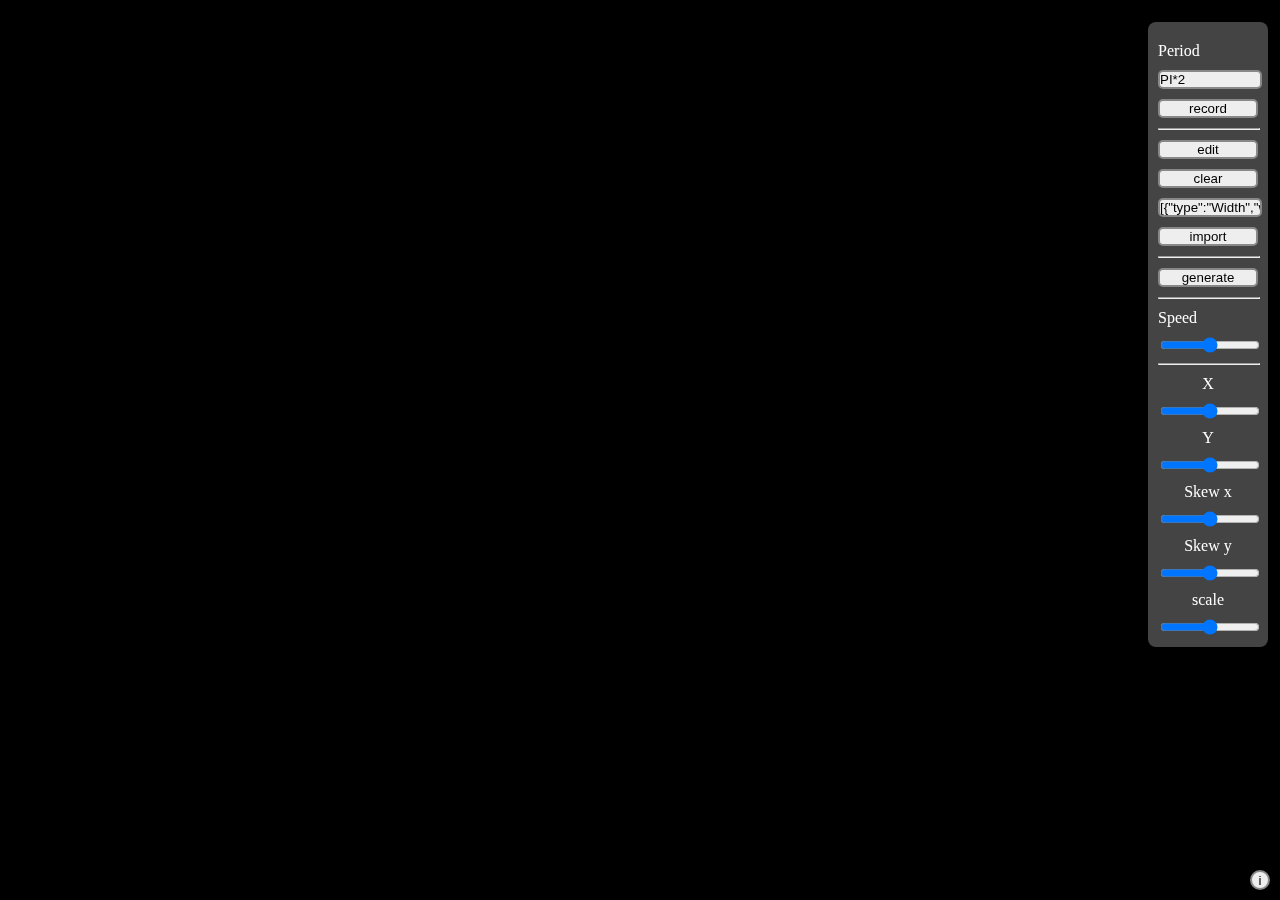
==== index.html @ 6906667a "Add files via upload" ====
<!DOCTYPE html>
<html>
<head>
	<meta charset="utf-8">
	<meta name="viewport" content="width=device-width, initial-scale=1">
	<title></title>
	<link rel="stylesheet" type="text/css" href="style.css">
</head>
<body id="body">
	<script id="settingsData" type="application/json">
		{
			"If":
			{
				"isChildren":true,
				"properties":["expression"],
				"defaults":["1==1"]
			},
			"Move":
			{
				"isChildren":true,
				"properties":["x","y"],
				"defaults":[0,0]
			},
			"Rotate":
			{
				"isChildren":true,
				"properties":["angle"],
				"defaults":["PI/4"]
			},
			"Color RGB":
			{
				"isChildren":true,
				"properties":["red","green","blue","alpha"],
				"defaults":[1,0,0,1]
			},
			"Color HSV":
			{
				"isChildren":true,
				"properties":["hue","saturation","value","alpha"],
				"defaults":[0.5,1,1,1]
			},
			"Width":
			{
				"isChildren":true,
				"properties":["width"],
				"defaults":[2]
			},
			"To Circle":
			{
				"isChildren":true,
				"properties":["radius","segments","angle A","angle B","is alternately"],
				"defaults":[100,16,0,"PI*2",false]
			},
			"To Line":
			{
				"isChildren":true,
				"properties":["length","segments","offset","angle","is alternately"],
				"defaults":[100,4,0,0,false]
			},
			"Text":
			{
				"isChildren":false,
				"properties":["width","text","angle"],
				"defaults":[50,"text",0]
			},
			"Random Text":
			{
				"isChildren":false,
				"properties":["width","text","segments","seed","angle"],
				"defaults":[20,"αβγδεζηθικλμνξοπρστυφχψωΑΒΓΔΕΖΗΘΙΚΛΜΝΞΟΠΡΣΤΥΦΧΨΩ",1,123,0]
			},
			"Number":
			{
				"isChildren":false,
				"properties":["width","expression"],
				"defaults":[50,"Id"]
			},
			"Line":
			{
				"isChildren":false,
				"properties":["x","y","dx","dy"],
				"defaults":[0,0,100,0]
			},
			"Circle":
			{
				"isChildren":false,
				"properties":["radius","angle A","angle B"],
				"defaults":[100,0,"PI*2"]
			},
			"Filled Circle":
			{
				"isChildren":false,
				"properties":["radius","angle A","angle B"],
				"defaults":[100,0,"PI*2"]
			},
			"Ellipse":
			{
				"isChildren":false,
				"properties":["radius A","radius B","angle"],
				"defaults":[100,50,0]
			},
			"Filled Ellipse":
			{
				"isChildren":false,
				"properties":["radius A","radius B","angle"],
				"defaults":[100,50,0]
			},
			"Letters Circle":
			{
				"isChildren":false,
				"properties":["radius","width","text","segments","angle"],
				"defaults":[100,50,"text",10,0]
			},
			"Random Letters Circle":
			{
				"isChildren":false,
				"properties":["radius","width","segments","text","seed","angle"],
				"defaults":[100,50,10,"αβγδεζηθικλμνξοπρστυφχψω ΑΒΓΔΕΖΗΘΙΚΛΜΝΞΟΠΡΣΤΥΦΧΨΩ","floor(secs*2-0.5)",0]
			},
			"Polygon":
			{
				"isChildren":false,
				"properties":["radius","segments","max"],
				"defaults":[100,4,-1]
			},
			"Radial Circle":
			{
				"isChildren":false,
				"properties":["radius A","radius B","segments","angle A","angle B"],
				"defaults":[100,200,16,0,"PI*2"]
			}
		}
	</script>
	<script id="infoData" type="application/json">
		{
			"move":
			{
				"text":"moves coordinates",
				"src":"data:image/png;base64, [base64]/9vTnnH5OAgOckc+Y8v898JpM5c+a875zzfOf3vPPOO+ZyuVwul8vlcrlcLpfL5XK5XC6Xy+VyuVwul8vlcrlcLpfL5XK5XC5XpNSk+q/[base64]/Cwn7cdrmScmC5qsVPAaBgnUjoWpm1N/[base64]/1Uq1Uagi+8NSpSTj++RKXq+EsF3MzjQbbXaY2XSzf5j9TW4LbMFWx1aWyIGVFSKlwrCEtircymXqWzDR7FW5qlVmFUJVNLtuUnjIFRJYUEuSCG2H6HrlL9XQtl7l3+ENWy5XDES0kwAeajZWroTAJgH8N+WDxH+RLthlhHLNis16mx1l9p/CE5bwB+om1lMV8dNv7JUpv1XXwYgAbqHOCn1lrO5US/YfzL5u9r6MFfkUxipTjAmJKtkfE2VeZPakDON4sxPU/[base64]/JpNcZjsq7QGKeeG7pcjalWare6Wpfz3zY73ptsaghm9TU7TR36p+nqYU91/XdlrjwlzFRhIkIPhtG6sQ4fcUvigiDwciFyw91KA98xO0PdaGfqYiJrvK9DhsqBlanCKXTQgML/o5Fhvq2xotY5rT4q2ASzNonj56iv/2tqfQdbfsthJsqBlZHia2unhvan5CNgFiaCmNxc/bqrWnsSbOLglKtJa4CYBci2Vm/iyiQ5sDJPORou5hCz7+gWHGj1qq4JOq32ppAbrpT9HKeOafO00i8aZpwcWBkmaNVKXa4uVz+GezTEVejB4NqHSAPxWUvUEj9eT+JZ5Y1ZLle6la9eC5fpytdPdc8guaGfdvZHzXWn4SkypNDqaHE/e24DiIf8p55JIrrAE8D6vvoW/[base64]/orh28KomhH8/[base64]/1Fmhr57i4X3foywHVqRVaNbd7FizyXq4PMDybqKpVaWAFbrgnq7TQ171K64oyoEVXWGvWpsN0xOrfqN+DFv9MlaqtVumdY5uMLxMzfCtvGU3wnJgRVf5AtalZm+qQ3ZFI9mrJsqSIhvDFAyyhyl3P8rJBrW22a4uuP/UoPhX6Zj7I6Mjq8j+DrNdfDFtNaLAZ9T36jWFUwP3bKQMLZUlYTpIlDi5UYDoWDyATtmKa0xFGoiVYlPOWrfagF3ya7YP24Dg0HEUUSPewsngULVkvax+pN7NLZpyYEVURGMHDdOOcXhAl7EaeMQrPrej2WDdaN1dV9NKtLLso8wi8rEkYQOQARd2NgjUYGh/TX303A0K0FPzLmbtxVb4niwG/3Iw2bivNuukbQqUYgfTCryIhHXys7zxHeWJ0UGzyxV1QYdTlar8VaP6NvCzXsAQwf8fCtqa0ysqWBDbYFhGadwICvmM2dNmj+ihGGyT1jMhdg/0fFCneMnpFyJUUuAJo7rio9tAXooaRGmpywhd2XhRNxV4J9JoytuwoijiBwcxVj7rV2lovcKGEPAQZ2/CNPUw+6Jao5PTe2a/U79w3kg8t5O7uVO3ZP+f2X+JVriYuxX5uK30iQKQLGP9AHrNEjKFoRfmahu4hiUMBpBcD+tXc0sIO6N6fx86LHJA9haqgK+kgh4bERQW3hU5ka0QjfcqeM5XJ2xiKYW6UZ0kv6Ir+nXFb4LPvUbMekPtQeRHa5SWLlbGBAjgEYkVtuULZveb/V1N17l642O60+XbKnaa0liOzx9UeAAK3FuKSsAdyrQ1O9PsNrX6waAq2T0c05dUSMBEGkjqt1zDJUO3pMAT7z3c7HGzhzVnG+9EEjX5WSSKIvaGKhMktSHm9zEkJt8fVgJShAtk/[base64]/CF32xm+Ftwc4ss0EbV8mTEA07Axz0q5X1QBPVsh76216o3bkpBSYknf4aDlBDHumYPv+XcKan6hNCouED8L6sQwrMUSUeaZKRUk4bhR1oJ5ISEkoVRsthLrUZSVvh8vTdaog4WVLD4+oyb+RyIkYw78MUuRgBAABzqWujlYj9z81JwX7s4ZJARO/VNP4v8ymCBk1BW6I2GRrNGir6yMIZnhHhGOgyK0+p7wPvkBAQANNmEAY+6EACNsCGsgZsTDMKeocrT9MGVZdYAFZyvac2ukp+USzi7Rz1p+oJwDx6iSlmXszgCj5zBvsErYIVJUKUsN0uEj94A7rASi/789q/2PNrlSeO1L/wkSmWqIiWEgMIzsE2dS3Xui7GlEOrMgJgoCDozSYDIFHTNaraWqEIj7xYqRI4AlBqF+rzZjYu/GjTUjBOsEaIMUyE8tMrKwZlvwgCFR2CxHYCRtg374lhHUV7JiCjwMxpFEBUhSSUGfOmpDAdtd7qQuUrCn+/S+91E8m7mfK6SAIW5LfUWYKz6c/fiDtR+FDQedpunSI7WIPFIY5RV0r/[base64]/x92YLFFH1ijAj+GEEHmeAUkigw9c5SrblbYGAmGdvNysVulDxjAcBNMACzPGWE5Qrna1m6VPUbg16CFEiOTgmCEWcgxIMEYwLAApWhQ8iq4JWM/QuLAw4aKeSAyxExrdMxQCISbHMu6DJ4cJTcDQAi+rwKRPE04dqtNyxnkrxUi2s1BQbUE1Sy6F6DjZlTh40WJmsC/QhXWUBpMIsPuI9Fa9mEyGfQi1IyanCVDGd9+7jo10NLE8JoyUik3gm/1quSN53WkQsEXVsiYkAAWSRJys3JCcKvilYJ2KSNcBorhqkMS/8iweBNdMVwyAJEmFGklYI+rDNPJWBqP6johcoAKOQvtU80e0tnlkfplqCsBi3n2snJLMkj/gyLA/7h5s/FcU4DmCRQxEa3eAjyR1r6hW+kg3Y1aQEpmt+KAeBqlERqkNN8a24QlZi5ahLrZYy3gjR2A8bYLK83T1qqvnDczWyoAwR0sXsVuU1f1dgEzl7E3zhLTgCaIVjwgHhaOARFgPLE94Legi/iRq2nCRosVrHeSNW7hlhiOjlg1j+p5LKmgKXwCUkcewZCwYO4BdRDTtGCijYKyY+izLwb4Aa9gRq/[base64]/GJlI1fDzkgxcan8IlAMEQ7Sg4vURe4vBFo8rm/EFnIDUkDmYDICyoJ72I9e/uLriH8r3pykuc+YXafDlFNBS8G+/CbSzXfG+JBaqgLBwGSBtbX3ZjNKMOLIhq1oxiu6MiBFS0RjcQeRmBBIm73LYKfkCPGJijZIbpYIHtqnQBHTcEpsEV+xFv4CJaZ9u0gKAA7D0zECoUn44cJ4oAnLBXIILbxPsQ/y6AHkX+xDZFfbxW2ipJkqW/KPZH0gVrSunf0Eu9iDouhVa3p+TqlpcpYIdI3cmF2uLcmvyAqDtGoMjaN/XwgItcSR4aV0JkDyMljH70rXA0vB1aExDmf8COAiauFIsXHAougwvWQDRHMk3UnDaj6ihqGOiuSa4odYm3wSkEgA+jszVtRmOBBKBJvJLyJXpLK5Yk3PqfN+AGxDR8KJWEWCBuq8sMOPqtWtpUUOwRnmB0yX7j8ORlDSMrO4RTvAhkg8lo9l/9/lCfepZuxv/[base64]/lm2BbswDsAAlqH1CzGLLukBMitrBC3byspYpEsThLbVKRWlDEgf76sKFD+UXfInQCbJr8ZEjidl81Ow/E90yQDBe7GKzB3V1ot78EaYHF4YBxL3yjcBEl8tVWxiiE9T680tdFNt36wmB9BmF3FSNnIWPIBTxGqRXhBykIKn8tJhVV7wXMNWrcBkupEVQCUvFfv6hTgPwEUAkxb/Yq6+rqZv5Mbq4CXG+Jo+GkflY8VmDzS4Qkn6v3mHs84BEeUAznPqi4FJL7A1acTSgHpB9XdcQyfUAHM5xH+KNOMoXNBoEC3s7Vq6Gl588IiRCbrhSPFzSLNmKfTiUI9XEQ+ZC0EIHfApJFrnPv4ti6/QSCMN2EaW1xG73Zt8IbwIVzLENe8C5PKAJR1bLvwQPiK8hpztHFgyzc6P6SYRP37fYGC7AAhzceUrQ2A+8owAHpOPUEQSvx4fWEo4M+lNOrBYHBxP6W43xgE9M5sX1CqvIW2A05H1VVqtuU5fLle1qZ/Z5eQHSse4Km32LDQoV9iEjYyL+O8md9dUeDtSwBLE3StJNEzkU+6xprGqJl8g6QzEALu/dn1YGzpNtVEKMIZkmjCNl2x9TdqDiEGGmSAb5LGhOCfeneFSZY/hduVeSbuDlioj25+tzNZD4MghaYiw0Bn+s18DgkEzhHTARbMyEr8FSLU50XuelgxB7W698kCl4pX2UhJdIHkMxcHa8dx+uMIhqQiuMFT6us27cu2+flxQ/iThEHEy8FUeDI0MJP7Z4iG2YcGGQi6/DgyQ68u8iQsJ3YAGYlytgPhZY9Yo3EqVM+xOZexMfHYL2QMuA4cJqtdWE7arXmnVQF/ahcjGh9zzJIPM06SDqwpacMKAw54/cfRpMVwPLgRUhERjhlL7zwEkRBYFaTBMYGqsLiyeri0bdy5Rn664dph9pDK9fy8dB2OgIugEsvgWARaUcWNGRAytCIjBCShhMQWYxK/[base64]/7Ixw5yZYTGAwJ8PddxdTlyt71VVtOkT4MbqUFvGTyS8TlyNrTqE3BhPW6S9K+nBemeIZk6LAfBfXqBbj1QPDFRG5w4qQiHMcFjHPuZ0p4vo3dTEnBzxNI9DfoVsIyaF2KI0i3XtL/RWI+Qg2Ue1bHHyYxTx8HSE9dEVBDqwIiUSpUj4ltPVGnFmUExgxbRShytW4PkDDyZdp/SJ1PcUwZpw48hz//[base64]/UKBGrxSyEKwmX2DJRgBhg9VW2m7m1iKUcWBESwIJW6zQKFQEDs6KsFqLVaXoK4b0aJhA/EqYgHFYmipDgyHP8C5QSehtWpOTAipBwJTvUd4lksE20gdVMlzK7qelqhtmfZayYVql3+zPiF94kE0VI5InFuN0VApZfJYyOHFgREoEBsOYoJemjk3w0m7EoFclgO/Ud7aCHVhDYGMMNGvRuvdlXNXpMhrZVUzuANTwBLGyvKzpyYEVISWDxrYSHUETz68nX3Spkgpfo+RRvqu/o1hqEymhLwtkiAGuLHuqToRc64yoHVoQUgIVVCe3uhE0Es0J+MSSDvfUEraV6iPzaj3umQ2aJ8wRH/hRdHwy9TFzRkQMrWgJVlWYvqbsAOVfUgEW61Eo3Bn9Wje7/JbwS2LFRyAepIC5yiprhPCWMlBxY0dJuZSJPqz27r4InUqI8bXXD83g9bPVttVttr34xDgJYoOpYJYacNjK3K1lc5cCKlgAWZ/VFiad14WJqDdfZiKIkbVSwW4Sql2WvMvHe5n0o9GYYpeVlYrEDK1JyYEVLVQqScrNp6o1F/[base64]/lJN0QRz/LpTYmPhMsAabjZZRPYeWBGUAyuKIlQ2mb2ufPAEmazG+p74XJJBwvg2DcbwpMZjoGzxa4purnPDWN0RyaliszdguVz7LzAxQv0G3lG/J5jVKKIYQ/X8GyB1lUYWJLDjJwwsLnKkOPVXjfAVtR5wriB3WBEVWSGM+JMaj/qrMbjhs8JwZfBUs+N1hzOOb0NME6VcnRIAFvEwSRc9PB+MphxYEdVOhc0flaecmGjJakiFbqL9zD6tsWJ+riuDMesmmhSpN5Wlphs10DM+y7tfRVMOrIiqSmGzTENNnaTbdDBZDfZt4eZCN9EL1Cnpf3WHc/y6iQY1lb3irEAm+DNdA40rl2MgB1Z0FUzWP826qyEJC0CO1jDKU1+kwbrJGZc3NXb3DNZUodB8gir4rI55LLkcDzmwIio8DtTI1VW5SWaf10NcgEgD9MnCcQBH7MZ3dIfQX9X2H79uokHh4iBoHi0jSUpITb37VWTlwIqooAZJGRN6SwQ5QxfpOqT/AlZIBq/UoFf36KHzJIOxjGHOCi10YeF09WZ4Q92vMnRk5yxRw196ynY1adIkJyenWbNmTRPi3yBeQmGznKqqoj17OlRVlezc2Wnbtht37uy6Z8/Viee/E12bw3apFgHcSR1Wv2n2mNraV8S04xXCXuFbD1Xe/YjZ/Wo0dGBFWQ6s9CqQCCrl5uY2l1iAVnl5eUVFRSUlJQUFBSyzPjln+507d+7YscO2b8/fti1369b8LVvarV171fz5T2/f/qxZaU7OKjGrokmTHbt3V0l79qQAKc3krfqa3afM6D/NPtDFwVi26fDTx1tBq++bddQtR6Tea6tfdEVUDqy0CEJBJQCUL0El5l27dj1E6t27N2Bq2bJlcXExC+hDkkksJ4G1fft25kFV5eWHPvLI5r/97e0zzni/Q4e5S5YsWrx4TUVF2Y4dW7du3bZtGxvvkoBXdSEOUPwUWmvgwK/p4V23m72gFrS4trXjJbuafc7sJrP/1l1Hy+Nb2djIgZVKkdBBnECowsJCkMTCMcccc/bZZw8aNAgeBXvF/IMPPpg5c+asWbPWrVtXXl5eUVEBpHBJSaMEtthbixYtWrdu3aZNm549ew7t0mXU7bfnDB2688EHdzVvvnvnzopNm1586aV//OMfCxcu3LJly+bNm4EXAl7sLexn/5Vv1sXsbLO7zX4r37FUyWAsFbzkSLO75CWv1fBeZd79KvJyYKVAwAUMARcghWnq3r17ly5djjzyyDFjxvTo0WOTtHTp0qlTp86ePRtUAZfgoZgHTxQUgIXUlvVhU1eOWcHu3e127WpXVdVh587jqqouyct7qm/f1cce22vYsCGHH94cnrVuzcbs/OWXX543b96yZctWrVrFJwbnFXZbXdC9i99BB7PD1JTD8qc0vk1c8yMqWKTOIl80u9zsPF1YwEt67/boy4H1iRTyvlZSx44djz322OHDh48YMaJXr164p8WLF69cuXL69Olz5swpKysDHyG/Q4FToKQmp9hhmCMYFOZN9+wphFkCSh+zq5s0ad+8+eMFBeWtWm1u2XJr1679Rozo0bdvp86d+/fvDy75uLlz506aNAkHt3HjxkAuyMgHhT3XVQhgdn69kkFSpFcVwHFtfi7QhYWjzb6nThsPqa3de7dnhBxYBylQRbpXVFSEwTn00EMvvfTSwYMHY6xI7p588kmcVKAVaVplZWVojUomfUHVO9oP8SXlKoXpqiyGMJvZpMnPmzZdl5dXnpdXlpdXiblr27Zbt269e/c++eSTx40bV1payqeTLf71r3+FlYiSUIx6sUUy2Fk9J39o9oDyweWxTgZBfzez36iPaBiffp3TKkPkwDpgNW3alNQPVLVr1w5G3Hjjjccffzwweueddx599FGMVXl5efA1gVO7d6fsIhvM6qEs5iqzx/UQUyKtzGxjbm5lXl6z/HwKFtq8zjrrLBjaoUMHcPnwww8/99xz5InBcLGmendSaM3prXFES82+ZTZL/drj2tu7RMkg1RxjdqsGoljlbe2ZIwfWASi4KojQqVOnUaNG4WXQ0qVLp0yZ8tRTTy1btgx7tWXLlpCCkfRVvy11aqrO7jDrdnXOvkc3zWxUx04M0e6cnKbqMEEhQ5Z65JFHXnTRRYMGDSIb/eMf/whSQzM/2Nq1fXtOVRW0ainH8Z8alYHd/l3YimVrDr/1VnKpl+hh+hD/x+plhs9yZYocWPulnJycFi1a4FzwLKeddtrYsWOHDh1K0vfCCy+88sorCxcuBAEh54JTB5TuHaiayxAN1ZV49EUZhPUfzeAobW5uLthq2bJl27ZtR4wYMXr06PHjx5MYwtb/+7//+2DevO3r1jWrqMirqirUU47vUAD/INbJYIHQHJquZmhIQmgVYy/pylLhWcj++vfvf8IJJ/zzn//EQH3wwQfXXXcdFOjTpw9EyM/PD23kDSMC7xCz69R39Gk91L4jkKp+8SOiVDCrc+fOgwcPHjdu3COPPEJWiO67++7TBw06o23bs5o0+XezdzWAzAlqisbExVKAPrQAvqUbJM/Svz5KX8Yprr/P1AirQmKFq+rXr9/555//6KOPAq/HHnvsO9/5zvTp05cvX75+/foP06s0ZH/70E6ZAmjV2ux8jeT7gVZuq6/leMeOHZWVlSSqGzZsmDFjxuuvvz6wf/+xZ5wx7Pjjd6xZ07qi4pQtW0ZUVf2XvNU6PXkhfkq2090sc/qgBiNc63fhZKAcWHsVvqmkpKRTp07nnHPOl770pVNOOeXpp59+8MEHn3322dLS0nXr1oXuVNVbN6zCp85VEzLM2qxOnpBrR33MIkUFW9u2bcMblq1f/69//KN85coBAwee8KlPdZw/f/Dy5S80aTJ3z571VVUVcRwKKlxgxZNeo+G9HtBzFcF9XMefiLccWPUIY1VYWEga2KtXrzvuuOOyyy7bvHnzD3/4w9/+9rdz5sxZu3Ytrir0Uah+Q4OLD4ZZzOeoe/rFekLEajmv7fUxC1VVVYGtqsrK5ps3l7///rrJk3euXHnG2283O+SQ2SNGLFm/vmz37k1VVVsasVZpELSC6RyiK8wu02WK36nVDzTHqZqu7FWzZs2Ki4v79u17wQUXTJs2jSB/+OGHjzrqqN69excVFTVtGiHEh3aZk/UcZsKPgOyvy4j7UL46iPKWf2/e/IXWrXd06bLs3nt379593333jT/ssP6dO7csLKzeNPPFV9VBj/D4uuznj/UIL9aQIboyVO6wPqLmzZuTBnbr1u3ss8++6aabsFp33XXX7373u1WrVq1fv54cMFL+Az+FzyIN/EDj7Z2nhY0au2qvPks3/RaZjdi9e/yOHf/YteuZ0tKKFi0uvOyyLoMGrVyzZvPWrfCrcf1jShTarcLdkd/RSNM/U+K8wZ/flclyYP1/[base64]/u7Xxc9H1c1sVoNMLq0y9UQgkq9evUaN27cpEmT8FM4LHxWx44d8/IypqdOYNYZYhb54J16DmtHRS+cYoI9bNNbLfSYrwdFLsKYvKlNkyZtWrXiCBx77LGho9mDDz545JFHdurUKTc3k8KcalJHjNVxZj9Vr4VfqKco1eQ4uGKgbE8JcU+hp9Xxxx9/++23FxcX460mTpwY5TSwXpEbwqkt6gVKNnSBvtoleokF0sBWWj9QV8qWqgV6oVIk0kkCO4wjsX379jfeeAN8jx8/nkMxZ86c0J6Vwtsh0yeITB3xldQR8wiXf5Zot1ovRrtioKwGVqAVTmr06NG33XYb/37zm98MJqu8vDwjorSmQj8skqAZuhp4iVq1WIZWbXR1H8N1ldmxZjeaTa/ToAOYYBbp8HvvvVdVVXXRRRcNHjx48uTJLAOyiB8NfCB1pILQ6ttyl7ebPanesBu83SpGympgtWzZEm/Vp0+fxx9/vLS09IYbbiBWodWmTZsytL05+Cym9+WbLtI9KFgM+IW9Gq0riY+YvaxOW3X7iEKlyspK5vPnz4dcn/70p0eOHPnqq6+yzPrIHhPSwGLlfWTE5IBU/1bVsVTXTP2aYJyUvcAqKCiAVkcfffQjjzyyfPny++6779133w391zP6in7oO4rV+sBstnohnawWnDzd5FyuAVXWKpLrvTGFuodxShcuXNi6devDDz+8a9eus2fPDgljvcNpNaKaJdLA/rruiX98Q50YpojIFTF9Olk2K0uBlZ+f3759+2OOOebWW28lFbrjjjveeOONQKvqLTJZoR8W5KIyYKuDmNVT9zb/XaNrgi1ewmHVC2aYBZ7wWRAcSJ177rlt2rSZOXMmPot/I0LzJroJPOS5J+nBGcM0Jt8P1cMDIlPBDD7tuPaibARWGH1h4MCB0IqFL37xi7NmzVq7dm08aBUUYpVcCW9FrQp1sYyVC2U9ArCY9tYuFdqtYNPSpUtbtGhx2WWXgXjyZeCO/6reqPFEpVoLxH2Eqi+pphgrzGNotGr8IrrSo6wDVm5ubklJSZ8+fW655Za+ffv+x3/8R/xoFZQjThHYeJBzhaclGkOmc+Jmul3yYjBrbz4r5IDz58/v1q3bJZdcsnnz5sWLFwMssFW9UYMrXApsq/4Zx5j9lzpn/EOj0c9MsNgbrWKs7AJWTk4O2U337t1vvvnm0aNH/8///M9LL70UbmaOSKaTQpE0ASxsyHh10SJXelvMYvkShT0pIZkjvwBqzlS3uSfkhiyQG8Ksc845Z8mSJaWlpaxseGblJp6h30U54L+pf+x0dSj7tdrXMVZ7S3JdsVF2AauwsLBTp06f+cxnLr/88ocffvjJJ59cvXp1WVlZ/GiF8nSlHwNyrdkTGkx5pa4eTlHedJ4GNR+YuI8n/A5YqIUtHNYujfY1Z86coUOHnnLKKa+99loYrr7BOjqQAIKqErXBHaWH+gTgftvs96IwVcBYed8FV6yUn5/fs2fPz372s0uXLn3mmWeGDx/esWPHSI2+kEI1U3iP0vgzr+iuHcjVV+PB41D6qQfAX3QxcbPZzwUvNuimFLJW33Z2VVJQ0Ld378995jM4rOeff37EiBENc+MOzIVTPXWfzYVmL4lKG+UWR2uIq2IVz5U9yhaH1axZs5KSkkMOOeSmm27CGtx5553Lli3bsGFDIzbHpFUYkM6673eY2Y/MJql9h1AvU2MWqRPL/9LD6PPVlfRzGsIBI4PVBAGYGjJKlpmzQeHOnS2qqirLy5vk5Fx06aUctHlz5myrrNye6jsB+Dh+kSH7a5voCHqyRs4hAcTRPa2x2Ck2JnG96lI3k3XFWFkBrCZNmhQVFXXu3Blakdfcd999b7/99rp166JwwSsdwph0UJfR68z+oIv90GqT7AkMYmKhUtG+ThniLDXDny4jNkQTG0AH9gO5wEcLCLJzJxDcsGxZ03btJpx77uqFC1cvWLB9y5awz08oOAUl+bgCWbx2ic4KYPQiPYaaT/m12aNmz6ofbLijiJWubFNWAItksEOHDpdccslVV131+OOP//nPfw4Pc69+OV76MIPTTTnXC0nf0rNhyus4kYAtNiDyV+ohFK/pQhtvhHTAC17ALDYAImCrYM+egp07ma97771uRx89ZMSIJW+8sX3Nmj1VVdsPyuYAKVAIpD6koZK79kpju+rBi9io89UddKoecvN7FW+hOlgFVH1ySroyUfxsYi7sVfv27YcPH/7ggw+SGF588cUkg9irqHXaTpXI7HqYXW12pUaDgkS4J5iyD/Ej+BBJei8T7LhUwMKmkQ++r/GkoB6b7WrevEXbtoced9yVjz76qx/96MV7712+ceMacQTLljyggSY1f1ss5+j0CE/DHFrxodAqdP7EVR1uNlZPOQWvMPSv8lOcVSo0Z/8pzj9dGaj4A6uVBk657rrrzjnnnBtuuGHy5MmrV6+OazJI/GNSxshYPaXbBkmgiPb99CPB8kCuYHmOluHqrOZtJvJKPM6u3NymXbt2vvTSDkOH/uKuu+a8//6a3bvXq1EsWC2m5McBqYCqMMEpJvCEjWKiqHxWL7X387nz1esCVL2pLDX0bt0qTnnXKldQzIHVvHnzjh07HnPMMQ8//PAvfvGLn//859irWPa6QhABT4S9+qPC/j9kjkDJgTpJ9oMJwlsxhUalbpog18jwGMTc3F0lJXkdO67durWitLRi69YNe/YALBADHMMEZaBnq49ObcTEMNYNExssVtL3lngHWyk2GR+Q4nwS7i7y1M9VU3EGFslg69ate/fufc8997Rt2/a222576623SAYbrANRAwuykE/9l7osfNXsuf1IBj9WkIvEjSk4r9AcztQ+N/fU4447pWvX8smTW6xa1Uz3CdTNBFFN4pDWzdZzTN+VnwpgCs3/LMA4SrvzoFrEXFmiOAMLe9W1a9cLL7zwzjvvvP/++x977LHS0tKtWwmTGAo3hAMar+ZqksHw0PmK6hdToJDQQS6wiI/rnJPTvaTkqueeK2nW7MmvfGXJlCll27aFrBCu4aHYEgZhl5jgEacIJkgEj5hgU5jI9Vgf5s4pV1aruLj4uOOO++CDDzBWxx57LCYLz1X9WrwUGobGqvXnDbMjxZQ0XQBmtzCrn9kprVp9acKE1atX//Rb37qie/fTmzfnc3vqYl9yaqs29eJEJy9yQJwaLCMxZD8xb49wpUGcOOOp3Nxc8sGzzz4bk/Wzn/1s5cqVFRUVsWy6IuxxNNDhfKWE/6trdnirNOW97LZcY9Qs2LZtzvvvT5w48djzz2/avfuWli035eSUqZNUctqgCedFebBaZH9YMIwVJov9ePuU60AVW2AVFBSAKhzW3Llz33zzzfLy8nBPXPyEYcHFDDD7gtmfzCY3yPgqoGf17t2LNm2a8vrrnbp0KTryyMo2bcpyc6ESGKo5uVwpVDyBhb1q06bNyJEjBw4c+NBDD23cuDHTxxHdm0isSLj6m31Xw7f/RZcFG6aVbntV1fqtWydNnTpt2rQbbrght3373YWFVTFNul0RUTyB1aJFi7Zt244bN27mzJkzZswgGYzrPYMkg211q90hZvdqsE2SsjQlg3XFaWDVqlXPPPNMly5dzj7nnJYRe5S/K36KIbCImVatWrVv3/[base64]//nViKpb3KUzIYBop6Xn2vGuvJC1VVVaAKk/X000+PGDGiR48enhW60qe4ASs/P7+4uHjcuHHl5eUzZswgluI3KgP2imSwp8a0W6tBzdeol1NjaceOHZwYpk6d2r9//z59+nDCaNaMhNXlSr3iBixO70OGDGnXrt0jjzzCaT9+ozJAqyINc3yl7h++Q01XJIONeE2BrHDz5s0LFy586623Tj755KKiIs8KXWlSrIDFib2wsJDEhJh58cUXiaL4dRYNyeBgPUXiFxovlGSw0ZNeTgwrV66cO3fu2LFjW7Vqhc/1pndXOhQrYIVnDvbu3fuNN95Yv359ZWVlzAZmCPfxdTC7VaODPh+ZRxyTFXJ6ePfddzlD4HDxuQ3wiApXFipWv6q8vLxOnToNHjx48uTJW7ZsiV9ze0tdGbxW89/pMfSNcmWwrvbs2bN169ZZs2aVl5efc845BQUF3ozlSofiA6ymTZtyYm/Xrl379u2XLVsGsGKWD4Zk8FQ98OqveuZVGM4lIuL0sEYaOXIkibk3Y7nSofgAi1M6wOrfv/[base64]/TdPaqT2MOxUpASwcLUc+TfffLO4uNjv0XGlQzEBVk5ODuExePDgrVu3Ll68GFrFZniGVromeJNSwsf0oK2KqA5/ztkCYE2bNq2kpKRDhw7usFwpV6wcFvkgAROnBqx8jc83Ro81/Y3ZqxG7MlhLVVVVZIXvv/8+Dqtjx44OLFfKFRNgNW3aNDc3d8iQIWGEpng0YIUrg4fqAc4LzH4SvSuDtRSAtWHDBhxW+/btAZa3u7tSq5gAi9gI3dxXrVpFPhgDYBHoYQCZ8/Vs5HQ/WiIlAlgceZhFYl5QUECS7gOQulKr+ACrTZs2hMfs2bMBVgx6YDVXMjjA7CqzP+vREusbaQCZ/deePXsAVmVl5ZIlS1q3bg2w/[base64]/qHRna8DVb/gcqVCMfk9NWnShFM68+3bt2OvMtVhtbK8btaur13Z/MMrg782Wxn5K4O1xJEHWGSFfB3YXu/W4EqtYgUszucEDCf56rUZJOK6xJqcYC3/YSdeZVd2tpcK7F15q8wa41kniw8Vvg4Hliu1ik9KmAQWql6bQWr+4a03Ob+zDnn25dlWNsB+/S2rbB3RW3D2oeTxDw4rrHS5UqX4NDHk5eVxPs9IWqFcNVwVWqtN1nyPvdjN9hxpTYo/7OyecQrM8uFlXOlQfIC1Y8eOTKUV2v1hz4U9W21FD5vTys6Yb6MfsPyNHxqvTHQpoCo0Jlb/[base64]/4KCgvB1oOoXXK5UKCbA4mQeUsKioqJMbcaqoZ3q4A6trjWbYx/mhqfq7sLoM4uDjwoLC4PDcmC5Uqv4AGvjxo3MO3bsGI/uP9s1nswaDeU+0+w/zc5JtGdFmVnQiqy8uLi4rKxs586dDixXahUTYO3atWvp0qVEyMCBA3NzczPdYQVt06B9883u0fwWPTUn4rkhwCIf7NmzJ1/Htm3bOIVUv+BypULxcVgbNmxgHoBF2FS/[base64]/1EXwdyw3PlsyKVG3K2yMvLGzBgAMBavXo1nrf6BZcrRYoJsDiTA6wZM2YArJ49e3Ker34hRgp9HRYm+jpcn+jrEJ3rhjgsjv+wYcMA1po1axxYrpQrPg5r+/btS5cuBVV9+/blPB8/k4Vq9nWYpeuGZys3jAKzmjRpwsEHWKNGjSorK9u4cWMMBtd3RU2xcliVlZWzZ8/u3LlzUVFRLIGFkn0d7tXTVW9N3LvT6LkhwOI80bFjx5KSknnz5nH+cIflSrliAiwUnn0wceLE3r17x7IZK6nQ12G2WrKWqsdDFPo6AKwWLVocf/zxnDkmT568bds2b3F3pVzxAdZuPfvgvffe69mzJyaL4IlNb6y6SvZ1+JIeq/MNtWc1bl8HzhAFBQWjR4/mW1iwYAEOq/oFlyt1ihWwOKtv2LBh48aNOCyCJ8YmC4W+DsvN7lYb/B1m5zVqX4f8/[base64]/De+rrcFaD93XIy8vr1KlT3759X3zxxU2bNnmLuytNihWwCBLO7dOmTVuzZs0111xDepKfn1/9WqwV+jrgsO6R20r2dWgYZjVt2pRzQ58+fY466qjnn38eYHkDlitNilvGxLmdrJDzPCf8AQMGkKc0icVQMx+rZF+Hr5st0/y0hmrPIh9s1arV0KFDly9fPn/[base64]/yDH/xg5cqVZOXVr7lcqVbcHBbatWvXpk2bli5dOm3atOOOO659+/[base64]/90EMPTZkyZf369X590JVWxTAlDNq8efOSJUsmT5581FFHDR06tE2bNhiu6teyRmnt60CiTbpNPsihfv3118vKyry53ZVuxTaGg8ninH/GGWf069fvtddeI1vJwivuZIUhN3zdbLDZeN0vvfoT+6y8vLy2bdsOHjz4+uuvf+KJJ1555RUOtQ+A5Uq34mw6YBbznJyc8ePHl5aWLliwAGBlYc5ChQEJE7nhALNLlBtiuA66PYszQVFRUadOnb75zW/m5ub+4he/mDdv3qZNm6pfdrnSppgDi9Bas2bN4YcfPnDgwBkzZmzYsGH79u1ZeJsbbKrZ12HcJ+vrkJ+f36FDh/POO++KK6741a9+Fa4P+t3OrgZQzJt1iCKYtXbt2i984QtLly5dtGgRiWF2NrXAJqoNtl4xG2V2hkYrPYjckONJMtinT5/bb78d+t96662rVq3avHlz9csuVzoVf2Dhp0gDW7duff7557/55ptlZWWEWXbaAeoc2rOmmw1UX4e16uuw/8yCVq1aterWrdvnP//54cOH33TTTXPmzMG3ur1yNYxiDiy0c+dOmFVRUXHqqaeOHDly4sSJ27Zty9r73UK7FZWv2dcBq7WfzCIZbNeu3RFHHHH99df//ve/f+aZZ1avXu1d210NpvgDC1px/ieoWrRogckqLy8Pz3TJ2mvwsGm72rMmmZ1kdqYas1Yl1u9DoeNV586db7nlFg7pT37ykwULFnAmCBc3XK4GUPyBhUJiuHTp0kGDBh1//PGE2Zo1a2BW1vZyhE3Jvg74rLPFrDX79Fk5OTmk1dDqmmuuGTt2LLR6+eWXvSuDq4GVFcBCoZHlvffeO+mkkwYPHvz222+TFWZtYxaq2ddhoNnFZhuFrb0xq7CwsEOHDhMmTLjhhhtIBn/1q1+RDHpbu6uBlS3AIm2BTVgqUpjx48e3b9/+nXfewR2QKmZhL4cgmEUOuEV9HY5Wbrhe3Urr9nUgm+aIjRw58qtf/Sr+9O6778aulpWVZe2hczWWsgVYCDyBLbKYkpKSyy67bNWqVUuWLAnMqt4i+xT8FPV/2exY9XVYnMgNQ6bXxCyvefOStm27d+9+3XXXMf/KV76yaNEiv23Q1SjKImCh0OCyePHi/v3747MwC+Q1BF423wQX2ISrCuM6nK++DqvNmpMGmrXKyWlTXNyuU6err7nm1FNPveeee9566621a9f6lUFXoyi7gEUKA57QvHnzhgwZctppp7333nvl5eWALLAsOxX6OkCg+Ym+DpvMKvRM1uIWLdp16HDV9ddffuWVjz322FNPPbVixYrNmzd7MuhyNZDy8/NJbcaNGzdz5syFCxceffTRPXv2bNGiRfXL2SosVTezkWbvKCv8jtnlublXdO780zvv3LJly69//[base64]/whS+QFYaODqzM2vasZhr3vXV+fsvi4qKLLjqysjJ/6tQpL7wwZ8mSdVu2lFVVbTFzYLkaUdkLLLRjx47du3eXl5fPnz///PPPP/HEE99++21WZi2z8nJz2xQXd2zf/piLLx5/220rBw/e8Pjj/dasWbht2zJslzpteULoakRlNbBQaLfCZ61YseKEE0449dRTlyxZAsKqqqpgVlZdC8vPzy9u27Ztx47nX375xV/+8vTXXvvDV7/63vr1HbZvP1EdShfrSmL2dgBxRUDZDiyEpYJNpaWl+Kyjjz76zDPPhFmhGzcsy4Z7d3JycgoKCtq1a9etW7evfv3rn/7sZ//+l7/89v77ly9Zsqqyco7ZobrfcP2BjOvgcrnSqMLCwp49e55xxhlTpkyBXzfffPOwYcO6dOkS++4OTZs2bd26dZ8+fcaMGfP8889jLR966KHDhwzpV1LSR6gaZHaM2bvq63CNGStbV7/V5WpoucOqFpBCmzdvnj17dseOHa+88sqSkhJsFzkjMYzVil962KRJk9zc3OLi4s6dOx933HG33XZbr169fvjDHz722GOrVq9eW1ZWvmdPhdqttmtch6Fm5+gG6bXus1yNJAfW/xfAIj0sLy+fOnVqZWXl6aefftRRR23cuJH0kFcDtsKWMRBpYMuWLdu2bXvooYdefvnl3/jGN1atWvX973//b3/7Gwtl5eUfXo9IgImJms+T27rYbMM+x3VwudInB9ZHBJKwVNBq7ty5ixYtOvnkkydMmMD6ZcuW4UcIYRQDq9W8eXPSQIxkjx49brnllgsvvPAPf/jDAw888Pbbb69Zs6bumHzQalviGRZhXId1aoZ3ZrkaWA6s2gJJ26TVq1e/9tprI0aMGD9+/LBhw1auXAnLwBbBzDbVW2eamjZtWlRU1K5du969e2Mhyf7atGlzzz33/PrXvw5jMOztWfNUmMQwjOtwnMZ1WChsObNcDSkHVj3CQ5EbIqL3pZdeIkkEWFit/Px80kZYFtxWLRsScYGqgoKCkpISjNWYMWOuvvrqCy644NVXX73//vv/+c9/fpgGftyjm2FTclyHgRrXYbVZqTPL1YByYO1VsIncEDzNmzdv5syZrLn22muHDh2ak5Ozbt268OD7jHBbFLhFixY4KVA1aNCgm2+++dJLL23WrNlPfvKTRx99dNasWaSBmzdv3p+KkBvCpvAMi2FilrdnuVzRUnhu6GGHHUYONXny5F27dr3//vtXXHHF8OHDe/bsWVxcnJubW71p9ISrovD9+vU79thj7733XlALZB9++OFjjjmGrLB169aQq3rT/VYY1+Eo9XXAZHlfB1eDyR3WxwtC4bNID7Ehr7322vr16/v06fOpT30KYIXckDmGi0QyIu3xlAeGhouAnTt3HjFiBPnsXXfdhT2cPn36N77xjWeffXbFihUbNmygRgeR2AY/xfx1+ayz1aHU+zq4GkA+ttEBqHnz5oWFheRWXbt2HTt27PHHHw+zQAC26/nnn1+5cuWmTZu2bNlCIgnjGj5VhFPYJVCFq4JWRUVFQ4YMOfPMM0eOHIlJnDhx4r/+9a8pU6asXbu2oqICBH/CEuabtdNANDepSetes78KWxV+g7QrbXJgHZiCeQFbJFPdunUj1brqqquGDRtGqvXuu+/+7ne/mzNnDjjAuYRn4qMGaJunSAgqgSo4BVLHjBmDq+revTsrf/Ob38DTefPm4Q0pGzxNVZHIDTuY9TW7W0ni98yecWa50ikH1kEqiS3o0L9//6uvvpqEq1WrVsuXL3/sscdmzpy5Zs0acq5guAK5dmoEiE+eNgJN5jk5OTg+ipGXl9eiRQtKQgIIQ8eNG0e6yufy6X/+85+feOKJ0PcV95dCVCWVZ9Ze2HrIrLvZ7WavqLuDM8uVDjmwPpGCr4FT+JrOnTufdtppRx55ZN++fWEHeSJuq7S0FGuzaNGi8vLy7du3h870zMkZYUdo9kqKHYY5ClRiXlNNmzb90Erl5oIqOIXat28/YMCAHj16YKYOP/xw5gsXLlyyZAmW6q233oJZcAq7F24wCntOuUJu2N/sFt17iM/6h2483OTMcqVaDqwUCI5AEGxOy5Yt27Vrh+E65JBDBg8ePGrUKICyatUq3BbOC9u1YMECaIL9gVlBu9WfKyhgCwU84aECpFgIjVPBUpWUlBx66KFwatCgQZCxS5cuZILvv/8+hJo/f/7cuXMXL16cbE0L+68uaNoUfNZhZrcqQ7zX7C8ZkhsSADmamtZYDlGRjI1QBeYcRyYWdtdYdjWkHFipFGTB9YAPhO0iTSNtHD169IQJEw477DBeTVIJ2zVt2rTp06evXbuWfA3/BbxqkiUwi/0UFxeTdfbu3Xv48OFknQCR9YFlW7dufeGFF/72t7/BwYqKimCm4NS2bdvYG59Sva8GUWjP6mL2iObkhi8oNyyvfj1Caqah65mHiZLzb1hTC1tMHMRaqNqlDrQ7NGc5/BsWXOmWAyv1AiUhdwNeJIw4L7jDQs+ePbFFqF+/[base64]/VNg4Ugq5YT/1dSCwv2f2bMO2Z3EEKQNwSXqlIWZj1ce1tSas0Ltm7wsxAVLMsUgshPwuACt5BgjpIfgLmSN7LtIU4NVXo+4M10vUsUw7f97sPdkxdrsl4byi+G1lmhxYrtQrtMHjXx5S/6xvKjeEWURvWoMWsgCRQnEEaHZXL/zxWg+k8EEvmk00WyGCgCdWMoXmp9BKBarCAkoWNQRJaNgCW2EhtH+FBDNMXc1ONztJdWc9+/yT2d81Dg8eEybCLz43yUHXQciB5UqLCGBywwHq63CIfNY/09aexY8Yd0PGh+sh1ztKlme0MtPZenbGG3qcNcACUuRrgVOBTWF+EEXiQwO/whQ8Xcg9IfXhGle6t+4BwHD9S4brLfkvXBjFwMe54ToIObBc6VLwWVDjVvXPuicN9+7w84UUMIJEDz6eqdSPHA0MvaDhBmeqUSmkeyEvCwYq5bAAXgFhgVwUiVS0p7LRoWanaJt5Zs8pW1wvwwU6PU88UDmwXGlUaM/qYva/at6+I6V9HcjIgEJAFa7qq3I07Bw397ZawUMWBqoCpxpSkCtki6GExRqp9WZ5wAW6FjFN2MJwUULvD7H/wsy6XOkSTidc439dl+fOVoIGUwhR1h+0AqrIvEi4sFS3mV2oy3w/MvuOxhdcqfQTHOBi+KyGdzF8Ip+Lp9siJGEqF5r9Qe1ZGMBLzY7VYQkJKUouuPYtB5YrvQps2qmE6DCziwSsFVq/vXqTAxC/V7ItLBV+7XyzLwqC75k9YfYTs8lqqGL/5IAN76rqFWWgJIFc0HOu2A1P8VwcimGCL2kyjizwyzPEfcuB5Uq7kl4DsozSePCEKMwKwbz/IsFsI1QNN/uugIVz+b6cyySZF1DVWJZq36ppuEhUwda7mo8WcA9XQxuHImzmVmsfcmC5GkJ4B/wUEfuy2fG6/L/gQHLDJupRhbHqYzbO7NvC1s/M/kct66Bqg1AV/[base64]/w4I0sJe6LDwjx/Gk2YnaGMOVU71JHIRroEaHmo1J1PTPqnVPHQFXTbnDcjW0MA7YIuavq7357MQzWcmAMBS4qtADE4R11eX/7wtSj5r9OPG0iy3xSpewVBwQ3Bb1mqqqnSk04z1DLy0QFrXLCI0lB5arERRyQOIw9HW4WMBaLfMVbgYsUi/5C8y+oZcekL3Cjm1QYMcveqkRRyM0bL2nRz0OFcoBFtgCYRwuZxZyYLkaR6EFJ/R1OEbXDUM/z3A/YDuzy8y+pPvv7jF7M3H/cLzbdHCdAItpha5+9lNfLTj1geaxJPWByoHlajQl4/NVsxPMTlXzM7/ITvJWn9HlszvMFslkpeOu6QgKMwWYcFvUd7J81rnKkcmaeYljFadc+CDkwHI1pmAWEZhntkRDO4At/h0lz/WyLgiukrfCeWWVSACTzXz4zbNkPOcI2VnOLAeWq5GFfSgUszYrCQJV5IN4rr8JVXgrMsEsTIVCMx/MIjfM1c2SAH1KwpZmLbMcWK5GFj/BVrquz3yIRlwgJyIyl4lWYTyD7Gy7gU0cCsg1X2OKnaP7vd8SrbLNciblwHI1srAPrdWRPdxV95w813A1XcGsjWqYz9rGZtgEs5jDKQ7LOB2uBTJf+KwsPCwOLFdjKkfGqq1a2c/Q3TYkgwvVs/QUXSwDW0QmU9YKKoEnmDVHx2qCPNcHaphnfbYxy4HlakwRgR3MPqX+7i9p3IVSNbRP09ArY9Q56yDGdYiZQvVhEyjvbnaJ2vVAOSuz+bC4XA2qAnVh/4qynn/[base64]/ZLdBfhg2avyEBBq5oKF/W3qMP3yWanKUrZLHREylphsgDWJi1foZsrF+qAeGOWy5UWkQz21nh1mIUnZKBK9j5cTL6uGJIBvaZmZm/PQrgMsmlSwj8LXhyTnurukA1yh+VqUAGm0HT1LY0Vc68MQtneW2FCDoitIDccIkeGyVqh9Vnrs8j+qD5zcuThujdgutr+KrMgMXRguRpULdVH9HO6bfArGiB47celMwQnuSEJIxuHcR1g1srExf7sFHUPyJ6jHiFkiBycrVlwQBxYroZTnuwV+d21eoTExMTj4z/WF4R2K7Z8yewkMWuehnYI/is7BbMCtjCtF+oxPKAfssf7iqEDy9VAIq6K1JPoP4Sen6pNqny/A4zNQnvzTPV1OF8ma3+eYRFXhcQQYaxG6b7xf2k53pmyA8vVQMpXD4aL1K/qUTWif2wyWEshCSImF6jtZkLW93UA33CcunNsLxa+P9DxCSBzuVwHqSa6BedUta+/lbgyeHAir+yWaGnGZH1B1w3rfYZFlogs+wgN3Fqq/h/tqlfHU+6wXA0hLEBndRMdpK7t89SBCINwEAq5IdMkBepZMlzrE14jC0XFSbfJry9QPL+TuE8glnJgudIuwqmN2ZHqMfSieg+tUfPwQSvkgEzz1Z5FmhmuG4acMdsUuM/R6CLrivHkaFRqZfzkwHKlXaH16hzlcd+RFyAxPDh7lVRgU7icf6z6wa9O9HXITmZxVqjQuBfLZWDj2pLlwHKlV03UwNRHD+yaqPH5IMsnsVdJhRyQyMS1nay+DnOVaWZhbpikP3n3GLPnhfKUHOSoyYHlSq/yZK/GmR1v9rgGYMBepapDNiYi9HVgt0N0/TEM+RByxqxSMFmFOtTLZGO3xLEly4HlSqPCfc5dzO4XU/5PV7JSe+YPuWGl2rMOT/R1CPfuZBWzgsni2HIQzjJ7Sk3v8TNZDixXGsXPq52uXo01+5F6Y0OTlAsfAbOIzzc1sDKfhb/AZ4X12SPMZjMt4DQXK0HmmMT+7kKXK2UiQyFTe1uWhzN/cfXqtKiF+meNVodvgHV59o3rQE1L1NVjo/rlDo7jeKTusFxpVBsNfIzDelJPl9iQzktXoT2LNDCM63BR4rphyBmzR/nC9Ah1yOI8EbP+DQ4sV7pEetLe7NMamOF2NYdXpDlDCWwK4zrU7OuQPbkhhzdXJ4ZrRKvpOhrJa4gxkAPLlS6Rj5CUYa8Wm/1JjUoNQI3QpyH0dThFfR3mZFNfB4CVoyESB6o3yVSlhxjP2MiB5UqLCBsC5nANffWYTvX7GKUvtQq5YejrMFQt0HiNrOrrALAKNaAFaXi4LBubpnd+Vy5X6sWZkJg5VCkJDmuLeNFgqtTlyNlmd+sph3foSj/5aavq1+MsYM3RXiQ6c/wL4uVK3GG50qJ8Dc/wBfHiaZ3nG7gVKbRnbUr0dTgta/o6JLNC3GU3PeCjomHPFmmVOyxX6tVEHdxb6hIh6diGRsrFANN6jRx/rZ64803dzIjPin1fByq+VqeK4/Qt8F3Epr4OLFfqxa8Kh9VdcYKv2dp47b7khjALWn1XN6yQIZ6ZBbkhR5uKL5DPwmTxXcQmzj0ldKVezTSq3Gd1L+7P5XEasTdQyA1DXwccx1j1dSBFjXduCKr4FkiEqeNbygrj0bnBHZYr9cpVn4ZxwsTyCHAhpEiz1aa2zuxm5artYp0bkoPjK/G2MAuHFZunFjqwXKkX4dFa0wxdU49CPyCKQW6It/pPZal3qSWe3LBlTJkFsKjyNH0LcNmB5XLtVeQjh6i5Yboip2G6X32sQl8HEsPvqUH6TvV16BDT9qyQ8L6r76KX5vGQA8uVYmFYCI8+AtYchU10ei1iOtYIo1/XtcubzE5M5IY1RclvTIx8kKGq0qniPX0Xvd1huVx7E8AiPAAWvy1SMMImUt2sASg+a4nZl3Q14DY91I/csI3a3YAUEX6hrip+NpOvSXHMOfKl+i5wWMzjkfk6sFwpFjFPeJBqbVLM7IrefSE1+zosV4Z4hgrcSc957ZYYlQVa5WkhE8Ux36lpq3DMN5K58K0pB5YrxSIwCHhCnXyEgIlmH2uYFXLDb+sC4n+of1ZHAYupQNtQkfxMNiYceY4/WTm1YMroDDcpB5YrxSIw2iYuEUYtH6ypZF+Hq2S4vm52lExWZ4U3IjYyuo94yApnadzEEndYLle94icFrVqqp3UE88GaIp63KGm6S7nh18xGKiUsFKeIcGqRuXFepeO/[base64]/B1uMNyuepRAFboWh1Ze4WA6V/Mrje71ew7Zt/[base64]/r8xiFqL8G9SMNdHsBT11hlRxU/WLmSSOPF8Bkzssl2uvCg5rp/qIZyKwgrbq7mjc1motZ6KCvWqVAFbmtsHVlAPLlWLtTkRIG/[base64]/tZguVkrRyYDWGoFWRxnrmzBGugcRDDixX6kUyuNXsr4qZQxU8rgZWuD5YYPZ39eONR58G5MBypV5VCpKX9Di8oTF6ZEumiKPdQvk4J4xX9V3E4xIh8h+SK/UiPEhDNmmEqS56zB8nfFeDiaPNMe+uO7f5Fvgu4nGJEDmwXKkX4UGQbNbYLL30CHjPChtMhDSWlvNENw2PQ24em3wQObBcadEuAestpYSc6slQmla/4kqjOMgtNU7GIbrTYIq+CAxXbOLcgeVKi0K7+1KlJAQPUZSme3T2s5NXajdrMO1/[base64]/Yls39XeV4QQGtCFgaBJ3B2i9mxqjvG6nNyUuSAAGuCGhAXqxMcx4qKf0oV72R2pb6UeToIGdc/y4HlSpeCCSLmsQAkKW8o6rZVv7hXEYqAgxhbV72iHhGi3zA7WdYJv/CU4AJikjTkZ01k4jvultH4ldkss7lmp+rBqO/pMfrEdvAjlO0RveVnevwEm8EI9v++siq2TO0lNgqG3VtY/V896mH2LRGH4wZZFuhRibUGtILFg8y+bTbC7E49/BUQgy0Ax1mBilO7iTrafAVnmJ2vzULtFpndpZ2w582Z5rO8DcuVLgEschaifbmSEdI3YrXdx50kcQRE3ef19r3pXbP7zH5s9o7+ZYekfsn+9PymwRCh/m9aj7kLV8pAD2AaqMfhgKTuShJ7m31ZvVunCpFsRpA/rYC/UekkRia17T7Yot/s8yBwuO4RUyg54tM5jKERKggGUTtsIOCDyGGsK2Ad8MrKE9WhgbdgLQfLUv1ZtcN8MWF1YfGFZkcr68ys+xAcWK50iYAhtHAxr2n5LDUPEWlgax8wSkZmzRCtJYIztEZhrBAfwcbJnzLJIAaNLA9nMVPPkggmgljdoGemnmZ2pGgFQ/EppEsEMxaMDRA7r1DGNMBsnGIeXtQrQj1f0z6qU0twKgCCI7M3UQCqRgWDswNY1C75EbydhBHgcjzB00ptSd3ZDHJBIirOv9NVbHjEZuwQSIWUOez8r2IxfpPvAqZnkBxYrrSI+CFZI9tiIiTAAXkc7qaf7AxZT708gjVEYxAL/FuviDqmZKbGZ4UpiI/[base64]/9c7eJECIFBVDAnyXpF3bLYACrx+wvBjN3gVewMxop/[base64]/CeqxT3BIVxFU3XQUDE8QJ/x5h9qKGJyW3YuGPZg8rnbxUC09qJTkXBo2FQdX73leA8YNmShoiohRRmLBQU2yWxASvMrFZ3S3DDmsJqOFuKDbJINufkaASJgtwjFGBZ+uNmK+pqt2/lCE+bnabNn5I1wrxm+SPpJ8cqKuq9/2h9gEs9snRCxVkAVrxodhAgDhWBcNMhZfYOHkcQr2StatZx4DsTFHd78LlSo3IhjA4K9SATYQQV5zq4RS2IpkK4UHwKd9XN4UfmP1QnRWI8DcV0vzLSl5iA0J9vd6yb9WFDsuEbl0EsFkwI0FhM1RzjljPlnUFsDYqtyXDxdr0FzWoI7U73uxHiZYjvOQ9Zvea3a/qPGj2J72FDVhmDetDBadV7/hD1Sx/TbG+Znk4hpg7JmxpaP4PA72ipKsKojosE+2hXjXDvuZBiL4cWK50iUgAMSRNhCJOhDM5ORoxPFyxjb1iTalSJ+L2J2a/V5vX23Ic85RL8i8reQlshQwrqN54DisJZgI1ZIIoxCdOiomPS/[base64]/[base64]/UKMoIhwAqzQiM6NSI1w+lQhpoZGYILlIrtA7ACLqlgvbAItQs1QqGCQdANgk/WcgBWb13K+LPW86EUfrHqhQt7X5sFYLExR5ukFW/FziEXJeeAc4R5V6Yo+aW7XCkWMUZ4kK18Xne9kRiS6EEHIopoGS1fgy9gOYiwIYxxHEFwjX/rjaVAIqYg9sByyHEQRGAnv9Yy9AFGoVmaBX7uQ4UJrBPZHPN/iKfsEKKxWYmiml2FO4qJfKIa+tQr6sKu4A7+kdKeLwrz6XMSVKol9sNm4SVYGbxVvaLYyRpxGFmGOEEcEMDEe/ncQwXWYdpnyAHDzp9QYxa1C9jCTLEZaOMgBHBTUzRRxTggA9vocmC50iXCDNNxiXqKQocPdEWMSGurCCErJNKwJMHyBGFJOOEH7c1bIWKYl+BFECaFf2t6ENzZq0Ik1gMmBodC/AOjbgrUqSoS8fyOtiSeBwtbbMbGoI3MDqP0nKC5N4eFeAlwzNV+sDAn6D5HPj1kmnXF+gAp4LLvRIzaJStY8zhw6NgJ4Jukw8v5AIf1tsDEeipLtvsvAYva4RAfUnUwtuHEELzVWN3Tw/eCf9wbjqMpB5YrLSLsocOntEBgEGDkaDDr+YSdwQvAsh46/7NlUjgIrMGKj8tTIEuSUCgshzkggDLsgVjFTQxIJEHMr9HOfyMTRHkwUGHoAqAD2vA1bEaBz1Ihf5wYsCEJjrriJRwKYQ8Egx9kYR/AAj1YIUharwWrqQBZhBuqVVN2woe+KSTBfeYcWLweH8rB/JkSXuoFkUN3EFzkBHGKfTJB55G6GgDXcFh7K2o0RfldrtSrndnNGqQFFhBaYIIQJdiwAEQL7ODEjtUiwIheYhirEhwHCCCQ3vioraglMERmN1B9yvFx2DQ8Ts10kl1hZDARhPGlCYt0nlK2m7R/tuQlTBylIvhnmp0tbrIlCDhVA7yEHmQfG8+gjYnSYltCn1g+dx/vgiO/[base64]/YIaMb+3NqakiB9IAUDJuQDW9xNw2Qdt90fQM9y0TO04OC1VTsiOADTV72h2gUj9S30cJYe/PxAu+TeZw3I8qR3YfV1VHqFzxuPiGptlHK1QTbPpcqVSeIFgPfA7RA4/Nf4tUXQxkekQ56cJPf9t9jchjKjbT2YFUrATPoVQ5I3ApS4m+FC2ZBuULEm9CpuxPZuxTbB7+xZvwemExmySX8zLV0Xhj8Xc/giO46T4CETtgAulIq0LtOKg3aDGdTI7rCWnBCZQS7HrZSVVY1fJ2jHVu5nL5aotgoeEsY/SupPVf5LgOUtrQh+ijBDBD3b7qhZnqG3uYuE4fSL7I4nGup6jIwbiT9BB42AGrmWDsqemrqiIYMMvbNEcc0RCN0xJ0HQla9iTjLjKTo75OWW43TTyBJnaU7JXaXIumFNoDpv4xAeVU9+rSwdrddD2ZhtdLlcqReLT0+zTuhj/hp4ZER5iGH1NEJuYyMhma8Rh7E/6BK04UHirqWrYws31yJAD5XLFSoVqFP+MrsS/rntcuiY6DUVZpGYQFpP4tBJbOIsJSpOwb/i4I9XBfYHay/B3sN7lcjWCWqnT9jeU4DynZ+HArObVL0ZUTdWGBThwOsXpbFuB3dBqrBr7Ss2+kmmNfS5X3NREF7/6m90hz0JkjknkhrwUWVE2OJU+Y8X+sVEAkUx5kjor3CJn17r69WyUN7q7IqEduiQf7to9V2EZhioN/aQiqz1pa/CGVtgoTBz58jd1QJg/q85Zm9LWtO9yufZXOeoWMEBZD7nhfF19I1xr3riTPaLWh+gW8Q/Ur/XfE2MERtlyNoDcYbmiIlzDdvmpUoUotDpD2Ap3QbM+Sy7ek2MCpo66meaHqvv3EiMrVGS9t3JguSKkJLOW6z6bo9R8UybDhcgZM6KL1idRvmwmtDpLtz1S97vVqOeZoMsVXRXqAtwE3eKHrXhEN/p20/oYi9r1UMeOnwtPrwlbPeNea5crDirQhcJj9TTWcnV3IHoPVbqUW71JfESNqFdf3SSIn4LRv9c48TDae4fWlKeEroiKxHCHruVPVgCfqKfR8C/pYY5yw3jcwUtdQFI7pYFnm92o5vafyFSu1C3N4bFdriAHliu6gkrbha0PdN/cCCWJ/dTCBc6gFczan2EVIqs8daoCVYPNbtX9PYv1WLDn1cRepmq6XK4MU6HSwyM0nCYUA1hf0L+szNBOD01U8h664eZamSnq9ePsaKr7JHKH5coAYTSwWiRH09Xnu5f6JTEnQ2QlP2Lc1t6GgoqaKC08ai8wjTa7zuzf1Ev2ZrNn1KWj5gh8rlpyYLkyQ/[base64]/cmC5MlXgIGCrWJcOx6nfAxniRD14YoqcCyzYonYuDFfDZIuUiuQUG9gigao+6rI/VEPELFR30Ke1AKo2q2yRzWEjKAeWK7MFIPIS2OqvZ39doIXVGvjhKQ3RSZ4YRmTGyOxKTKkVhAoTDCX7A1VtxKnzNbZXBzVR/VGPIwuP1QFVFMZRdaByYLliIrAFJlprghFXqFsTv2849aQeJgq/wBaeK6SKMAvbFeB1EOAAlIFQuZrz6aGVijL0lN0j+2MNe/6dnhW4Uv2q+HRQxae7Dk4OLFes1Fwep6XY0U7940/W41o767c+TYYLdqzSJbkNQlgSW7vFl9A9IjnxrjBBqDCFjC9wCjy1lYHiI6DkkXqgBnso1URySgIYHsAVsr9IXQrIRDmwXDEUTAEooRWJqZtSxe5qoR8uuKxTwzzAAiIsh2e7Bn7hv0KDV7KpPtAqdErANEEoPBQTC8CReXvBcYWAyH6Wql/+cu2NqTJBQ9cnlwPLFWcF0JCvQRb4RbYIWZgDr8M0DRaGyNFCkhg4FaaaqmmyoCE+jgnf9J7ZLM2hFRkf7CPpC91ZtyfA50qhHFiurBA/[base64]/Byzirf6bxRrBAAAAAElFTkSuQmCC"
			},
			"rotate":
			{
				"text":"rotates coordinates",
				"src":"data:image/png;base64, iVBORw0KGgoAAAANSUhEUgAAAZAAAAGQCAIAAAAP3aGbAAAAAXNSR0IArs4c6QAAAARnQU1BAACxjwv8YQUAAAAJcEhZcwAADsIAAA7CARUoSoAAAJHUSURBVHhe7b0HnFXF/f4/23tvsMDSpUovSpO60qsoiD1Gk6iJSTSa/KOp3yRqYowlGhvWoCAqVZQqUkXpnaUs7LK99/5/85nd/RHqsnv37rl353kdr5d7z557zpyZZ57nM5+ZowwMDAwMDAwMDAwMDAwMDAwMDAwMDAwMDAwMDAwMDAwMDAwMDAwaBLfq/xs0EVxcXNzd3XlTVVWlPzEwMLgcXKr/b9AU8PPzCw0N9fLyKisry8rKys3Nrf7CwMDAwFIICgrq0aPHm2++ibZaunTpkCFDwsLCEFzVXxsYGFwEYwmbBj4+PtHR0YMGDfrVr36VmprauXPnhISEpKSkwsLC0tLS6p0MDAz+F67V/zewI9zc3AIDAyMjIx999NH8/PyPPvoItrr77rv5BNnl4eFRvZ+BgcH/whBWE8Db2zs4OHjixIl9+vRZtmzZsWPHVq9e3bJly9tuuy00NNTX19cYQwODS8IQlr3h6uqKvGrTps2sWbPS09O3bt2ak5OzZ8+eM2fO3HXXXe3atUNk6XFDAwODC2BiWPZGQEBAq1atfvjDHw4cOPDxxx8/e/Zsbm5uYWEhnDVhwoTo6Oht27bxz+Li4uo/MDAwqIEhLLvCw8MjPDx86NChd95555YtWz777DNEVkFBAZyFzuLbUaNGJSUlnThxoqioqLy8vPrPDAwMBMYS2g+YQeQVGmr8+PFubm6ffvppSkoK9KSRnJz80UcfpaWlTZw4sUOHDthG9q/+SwMDA4FpEvaDl5dXcHBw+/btJ02atHr16gMHDmT/L6CtBQsWDBo0aMCAAezp6+tb/ZcGBgYCYwntBHd3dzioZcuW//d//4cBfPPNN48ePZqVlVVZWal3wAC6uLiUlZXFxMQMHz58+/btUFhJSUntDgYGBkZh2Qne3t4hISE333xzjx491q9fj7yCtioqKqq/Vgpiys/PP3HixJo1ayIiIrCNYWFhJsXBwMDA3vDw8GjVqtXkyZMxfd99992IESMiIyMvGaIKDQ3FEi5ZsiQjI+PWW29t27YtTFf9nYGBgUFjA4mEGezZs+eiRYuQVPfee2+HDh18fHyqv/5feHp6YgmhKghr69atffr0CQ8PN9F3AwMNE8NqdMBBmLsxY8bMmzdv7dq1H330UWpqakFBwSXXk8EY8nlxcXFQUFBsbCyKLC4uzqQ4GBhomK670REQEBAVFTVu3Dh01muvvZaZmQlbXS6UDltBT9nZ2W+//XZZWdnMmTOjo6MDAwNNJMvAABiF1bjA+kVGRo4fP/62226bP3/+pk2bkFeFhYXVX18KcBnw8PBITk6ePHkytHX48GGzioOBATCE1Yhwd3cPCQnp0KHDww8/nJub+9577+HvcnJyLievaqF3gKQ6derUr1+/gwcPpqWl4ROv+ocGBs4NYwkbC5g45BWENXbs2M6dO3/55ZfHjh3Ly8urSzSqoqIiPz8fhbV06VL8YGxsbEREhJ+fnzGGBgYGjQJPT8/WrVsPGTIEobR58+ZBgwZBOtfEOJBdnz59Pvjgg6KiookTJ5oUBwMDYwkbBRBTQEBAixYtfv3rX7dr1+5f//rX7t27MzIyrmmwj51dXV157d+/f8+ePWE9uK+kpMQ8rsKg2cJYwkYB8gp9hKoaN27cli1bNm7cmJ2dfa1Rc6gqNzf3+++///rrr4cOHXrTTTdxTCOyDAwMbAnkVXh4+IgRI9auXZuYmDhlyhS8IRRW/fW1wN3dHZk2duzYo0ePHj58ePz48fzTLO9n0GxhLKHt4evrGxERMXPmzBkzZmAGsXJ6jK/662vBuQSHysqKiorU1NS5c+diBnfu3MmhMIbVexgYNCcYwrIx3NzcQkNDr7/++nvuuQeemj9//pkzZ3B29c5I4A+RbAUFBR07duzVq1dcXFySPFyn3gc0MHBcmBiWjeHn56ejV5DLokWLEhIS6pjKcDnoFIf09PT//Oc/+MExY8ZERkYGBARUf21g0JxgFJYtoacNduvW7Yknnvj2228hLOQVhFX9dX1RuwoNZjM2NhaRlZiYiDFsCA8aGDgijMKyGVxdXfWj5zGDXl5eK1asOH36NGzV8CwEjoDISklJWb16dVZW1q233qpFFvazeg8Dg+YBQ1g2g14B+YYbbpgwYcLmzZu3bduWk5NTVlZW/XXDoFMc9u3bt3bt2n79+o0YMcKkOBgYGNQTyCtUT//+/ePj41FDw4cPb9WqlW3zD/iJqKiowYMH7927t7Ky8sYbb2zZsqV5TLRBs4LxFLaBr68vbDJv3ryRI0e+9NJLW7ZsSU9Pt23yAcYQnsIGorZGjx4NVe3evbuoqMis4mDQfGAIywaARMLCwnr16nX//fdnZWU9++yzycnJeXl5Ns880CkOUGHv3r0HDhyIQ0xJSYGzaqPyBgbODRPDsgH8/PwiIiJiY2Ojo6P/85//ZGRk4AobYwgPwuLImZmZ//jHP3CIs2bN4hf9/f2rvzYwcHYYhdVQeHl5Ia8GDBjw05/+dO3atZ9//nliYiK0Uv21rYGYwhvqWP6MGTPOnDlz8uRJk+Jg0ExgFFaDoFMZIKwpU6aUlpauW7cuKSnpcuu12wp4QETc119/nZCQgKxr27YtIoszqf7awMB5YRRWg+Dj44MZ7N+//5NPPvnZZ58tXrw4LS2t8IorIDccGEMtsiCpOXPmoLBOnTpVUlJiou8GTg9DWPWHfphz69atn3nmGVTVyy+/fPz48ezsbJvH2i8GxhC2gqG6dOkyfPjw9evXcwJwlom+Gzg3DGHVEy4uLpjByMjIu+++e/Lkya+//vqaNWvS09PrtyrDtQKFBTeVywp/[base64]/6awMD54KxhNcGncoQHR39t7/9LSkp6c033zxx4gQap/[base64]/tZz549f/e73x08eBDzZZEhuUpZeSYnJ2fcuHHdunVD/WESMYYNUX8eSkUq1V6pUUqNVWqgUu34IdkQb+WIu+odDQzsBENYdYVOZZg4ceLcuXM///zzxYsXp6amImea1g/WQqc4QFLe3t6TJ0/Oyso6cuRIUVFRQ/gUPTVAqSeUmqvUUKUGKzVcqTFKhSqVLFUHzjJrRBgYWBGw1dChQ1euXJmWljZy5MhWrVpZLa3c3d09KioKo3r27Nl9+/YhtVq0aFHvSBZ/1lWpT0VGsSUo9aBS85R6XN6fVuompTop5Vu9u4GBPWAUVp3g5+cHF0yZMmXWrFmvvPLK9u3boS30S/XX1oAWWdDWyZMnOU8+OXDgACdZv5Wa3SVodZdSLZUqVOo3SqUqVaxUtlI7lZqq1GilDiuVo1SBmEQDAzvAENbV4eHhERwc3Llz55/+9Kdnzpz573//e+rUqZycHIuYwfOhUxlKS0ujo6NvvPHGQ4cOJScn4xPrkeIQIOF2H6kim5XarRTe0lUpVCUftlDqelSnUvuVylTKWsxt4LwwhHUVYKn8/f2RV7fddtuwYcPefffdzZs3p6enW3PxKThUJ9yjqsaMGePl5bV//3698sw10at3DVulCSXtEmEF53kJkYUp1U2pNlJ7jog9zDUBeAO7wIxQXwWenp5BQUGRkZH333//4cOHN2zYkJ2djWap/tp6gJtQf3v37v3mm2+mT5/etm1b5CHMVf311eAilBSpVIRwFv/MED7C92EsYSV/+ba37Iza4p/wWu3RMZKQHf+sZ+TMwOCKMArrSnB1dQ0MDGzRosWf//zniIiIZ555BsGSkZFh8STy8vJyhGF+fn6/fv0whuvXry8sLEQSXnW2IywTpVSMUm1FQOH4IC9Yic1PqWD5pJV81Uf2R159KSOGcJkmspayj6/8CRbS5Nob2BaGsK4EhIl+HM4999zz5ZdffvTRR3ZYAbnhwP0BZGBYWNiECROSk5Pj4uI47SunOFAVWktkaoJSP1TqIaVmSDbDaPlkpFIdhKrYxomMgqS2KfWtSDCU1wilfiKpD+3lINcJZxUphXPmW2MYDWwCQ1iXBfIqJCSkS5cuP/vZzxAsv//978+cOYMfdIg5epwk55+SkjJw4MChQ4du3749MzMTCruCyAqVNIVpkr4A6ZQrtV6pz0RDbVZqrwwRIqDQVrhFEK/UQqVOSHgLacZxQ5SaqdQkyXgYKJ+flT0B3xraMmg4TAzrsvD19Q0ODkZe9ejR46WXXoKtcnNzHeVpWhBWXl5eYmLiv/71LyztnDlzIF+uqPrri+AudIMZnC02EMBWy5X6Tql9Sh1U6owoKRQTukkDIktQKkuojX4Pz4jyrBWf+UJwSLZ2Is3wmBhG8wBFgwbCKKxLw93dnRber1+/++67Dz/1wQcf0PghrKuGgawDrQSLioqioqJuuOGG+Pj4hIQE/nlJheglwaleSp1L3xJlBFWlSridvT1EfyGvMHrdRE/x7UqljsowIjsECjH1V6qvsBI2EL7LES02XpLjdVQesqP4rO6oDSwMo7AuDT8/v/Dw8BtvvLFTp06ff/752bNnESwOYQZrAbcWFBRkZGS8++67QUFBo0ePRmpd7jHRcBB9F5ylgd3TWRt8CNegntBfqKQbpMaUKLVEshnS5T0IFjq7XmL2AM3VQ0JaP5X4F9vzSr0tbzhIkOxjYFAPGIV1CXh7e4eFhfXp0+exxx5bt27d4sWLG/Vhzo0HzbAuLi6urq4TJ05EZGFsS0pKLo6+Q0OoJFgJTgF8fUipFPGAfAUfwWWjJPedI66QcPtxISwUEwSEl+wnE6R9xAlCZyisT5VaqtRaOZoeXoTR9kqiKUXpSNxvYBkYwroQbm5uOpXhiSeewBW++eabe/fuzczMdCx5VQud4lBaWgr/9ujRY/PmzTAvnHWBt60S34eY6iCBJ5iLr49I/YCt2kji1XDZ84Rw0AGxjXCTd41VnKZUR9lhowTp4TtkGq6QI7MbZpB9UHcwIJyVVaPgDAyuCYawLoR+mPP48ePvvffeZcuWffrppykpKVabNlh36BQHJFVAQMDNN9+clZUVFxfH5VwgsqAV+BhjmCAqSacvdFbqRqWGyJoN3YTOoJ4dkspwUkiH/aE2eAoDeItosTNKLZM4/THRXxwTksInwoMcDaCtYDS+ctQCNWhSmBjW/0DLK4TVo48+iip5++23MzIyrJ94dWVw/ijEzz//HEuoZWNQUJCHB4rqf8BFookgo7/KnOd/ifV7SwgIntKhr0Sl9shwITu7y4fIKxTZz2u6vq2irVBhEB+slCdKja/YWaM20cHAoB4whPU/8PX1pT3ffffdYWFhzz77bFpamgOlMlwOKKy8vLz09HT4F2P7i1/[base64]/i9LhI/mS98FGcfAtgMRgNMzhYqZvlE+hvnXBirhwZngqU1AcOzhYun8BZHP9/AmyXB/tzemzwHdxXx78ycFwYwvp/wAy2bdv29ttv7969+9///ndaNX6wISt2WgdwLtyE4T19+vTNN98cGRm5d+9exOPlYnO0/FJxgryyQV684ubSRDrpJFKd6DBe0uIhi6NKfSKvKCyKjE9CJbzVSak7xTzy4eeyTA3H4WjQGVTVTpK/[base64]/v4ETwBDWOehYe6tWrX784x97eXm99957+gETDpTXXhfoFAcYqkePHh06dNArT8BZV/C8fAGfZQsNpdaM7j0jSVXIq1trgvGblfpa2CpB1BPiKFLYSo8eesoffiXraiWJgILjoLMZklwaLKz0tlKLhG4OyXEeELN5WA7FOXDMC06Riouq4vN+knKByOopGV6cBiRr4KwwUc5zQF6FhoZ27do1Njb266+/3rVrV15enqPH2i8G8io/P//kyZPLli3r3bt3//79EZV1fEw0UhM6wBJiBtFECKVR1d+cwxc18woBVBIkWRHYvVmixZB2x5T6XqRZrtATNIc+mip8RCl/I9qK4+tQPeyGlLtZqdtkXXmoDVJjz/PBT+hFu+A+AJ3BdKtMD+zsMPe3etogiuO5557DBv773/+mSWdnZztBrP1iwMKurq6oqpiYmHHjxm3evDknJ4d/[base64]/8gE+EZfCbbFAbJAgBeYuk4nWeUj9WapiEzPQp8jl/Hi6/gv7iDYA994hAM2zl3GjuhIW8CgoK6tu37/jx47/99tuvvvoqKysLxVH9tTOitLQUVbV169ZNmzZNmDBhyJAhwcHB1/rIMiQPBHRUlqD5s1Ivi0dD5mAvYSLkT0cRWQAbiPBBPaGk8JWoVviIrVbbQ1jYTOwkGoodqJHQXM+apR24E32V+oNSf5e/gq34iRay6fUhACSIGdQ/YQjLudHcCcvf3x+Jgbxq0aLFr3/969TU1Pz8fCeLtV8ARBbXmJaW9vzzzyMwH3300bCwsMDAwGsSWQA9BcsgjlBPG2UxvwFK/V6GDnFq94jagp74PEn2RJdRrIgmTKL+SltuvoKn4C9sIKyHQGPrLoSFyoXsXhG/2VsqK3+LlIMQcZ1T5Z/6J3RuPQJNH9PAWdGsCcvLywtxMWLEiN69e8+fPz8zMxPpYc3H4dgW5eXl2F6u99lnn4WpZ8yYQTl4e0Mm9YFmd8hlg5jEoZL7rh31ceEatBjqSdMNlBQinm6nOESAPsIG8tswETSkg1PsAzjISQnY/0yOCRkhrzRh9ZKUVKB3wKKisMz4oNOj+RIWggJZ0aZNG8wgimP58uU04MLCQueWVxqIrKKiIszvkiVLjh8/Hhsb27VrV6yxm1uDBmFg+n1i3/4i65GmCVUhfCAmLCSqChrS8fiRwjgIIhAptRA9BYuhrdjhBvGVABrSlMdBeA/gO8xgK0nvAkgzxJ0OkOXIJwbOjQZVUIeGr69vZGTkmDFjZs+evWDBgvXr1+MHHXdVhmsFvAxtwVAFBQWTJ0/m9dixY/oJhtV71At6DDFdxgSxaS2FpL6Wr3B8EM2PJcmzrbDYUdmwkPjKXFFP7D9b3J+7WMjXJZTOcVJrVBhHaC/[base64]/wTc4ewekQiYvw5bKWlE3+IecQwDhHnCOJrEq8gPoNmguaosLy8vGiZvXv3fuaZZ7Zv3/7iiy/qwcFmSFhaTOXk5LRu3RprTGmkpaVBXjaZ8k1pQkxQFUyEONKJVMOlziG7ICx2wAlCZ2ynhKH+K1ld6DIdukoTJwj4E3RZZ3lI4hg5LH/yqlhCNJp+UgYOESN5/sbP8aGBM6HZERbyClVF+3zsscdiYmJ+//vfHz16NDMz0/km4tQRlZWVSCoE5rBhw/r37//111/[base64]/8A8DOjuZFWMirkJCQrl273nvvvRjDP//5z2fPnsUQOetEnDoCzqJkUlJSEFldunTZs2dPeno6JN4QkQVHwEc4uD9KSvpZWQwLl6cFVJxE06EYRBDesKPQFt+ivyAsXmvvB8cJFbl0nRAfZhB8Ik+y4DiQIJ8grPj2cVlXC6X2jiRVrJYcCzjrQYl/wW6wFf1SQ3WjQZOieRGWv79/VFTUtGnTZs6c+cwzz+zatUuHbKq/bq6AsADG8PDhw3fffTdvdu/eDWE1JMUBHRQk7gyxA1+kyYpamEH0Tqb8k+178XrshhbDHt4gSQwpwlm1PwydwXfIqzvkDXTzjUS7YDeORvWFrbpIhj1i6qDE+E/IT3BTcZq7xIqi72BGWBLC4kMDx0UzIiwPDw+9hszDDz9My1y0aNHp06eb5+DgxYCw9BsU6NChQ48ePYr2hMrrrT1RRnpkEI0DWUAf8cIjsAyOD0rKF/o4Iv4O0kGOsT+c9Z1wmaYVvF4bUU+YwalSWTnCupqHGyKm+Ku2snhWbzkgqg22ghPhO07AR06AXxwkP5EsbMiR60/DBk2N5kJYqIaAgADk1e233z5w4MB33nlHpx05xwrIDQesrbkJkho1ahRltW/fvnx5gmH9CJ2/[base64]/B71j30gL+QPn8BNvPla3kMx/AksNlYYB1+ZK6uSHhOCYweE20BZHzlC/rlELCHqbJR4QMiR4/MVpIYzxaIiryAsCJGdAa/6jYEDoVkQlpubW1BQEPLq+eef9/Pz+7//+78jR44gr2p9kIEGbOXi4pKdnd2/f/8xY8asXLkSwkJk1a+g4As2hFWiBKogo2hZ1W+rcBmcpZUbrxydf7Ib/nG5RLKgJx2Sx83NEGfHcb6QsNcZIR0ICDobJ9zEVxAZZpBtp1KfyQ89JFQIx/WS4BfgD6FLPoEEnxCtB1HqXK1zVG3gCGgWhOXt7R0ZGTl9+vRbbrnlk08+Wbp0qYm1Xw4YwPLycizhuHHjCgsLDx8+3BCRBSNg+ihopA3vsXWIrPHCX3zIV2xUQVgD7zZXyOuvMkrIm9lK/UiWBgwQTkGpfSjyShMNjIb7g+Bayw99IzbwpLyi0baJQxwh83j6yPEBdLZPIlw9JYSPl8QzcmGcAzvAWab7sj6cn7CQV6GhoZjBxx57jBb49NNPYwadeE3RBoJicXV1TU5ORmTBWVu2bNEPqqh3cekgN/QE10AoAJoYIFTSSvKwusmzKvgn3AFbHRFOgZ52i9SCrdBZbLtk5VKMXqYwC59fL+LLW465Rb5CQ50VvuNHUWH8OScNGSG4oDzEFxsKi9NAqWFU+fP+skOp0Ba4JtryqfkrA7vB+QnL398feXXrrbfS/P7yl7/oJCMjry4HFBaAs1JTU2fPnu3u7v7tt99SXA0pMf5Sh7phE4QPzHVYaAXmihDigFw2KzVfFBCfsyccx2u+mLjTwmXw2mr5J1wGMIkQln4+K+Cw0FC86C9IBN7hCGwILv1b0BwkBRtyTOgpVeiMP4E0Z0raBH8Fl8FriDv+XNvVKwBJ+Jj8FVcHc2E/YTqj0RobTk5YOpVh0KBB999//86dOxcsWHD27NnmOW2w7tARK5wgxnDkyJEJCQnx8fH8syGaFMaBaPJkgyb2CsVsFNGkkzwxcUlCUlAA90azBv9EK0E6yCu4bJJYS/jOXaxlF4mIaXDAlJqlTfVZ8sqPwk38Ln/CEXTEneOzQUx8y5GhLVhsuDjE64QQdZPgBNjtCuD4gbJaThs5FBoQzuKv+EVTtxoPTk5YetrgzJkz4ax///vfyKusrCyTynBlwOZwlouLCyJr+vTp3t7e+/fvz8vLg7Oq96gXaMaUOxyEkGFDCmmK0ZmitPOL5QmfQDdwULIsR7NANBTHgW4gixh5KCEyDcTJMVFSCCjOUlMGnALp8KN8yIaUg1xgTD7HBuqqz/kkykP2OSacdZ/8KJ/osBd7Xk40oar4itP4iSwgkSZhNZiUP6k9AQObw5kJy8fHJzw8vH///r/85S+XL1++ZMmSpKQk5FX11waXB2JKi1DIHbo/c+bMqVOncIW24nqaOg37CnRwPjgP9jz/h/krPzFlbYW2AK+nxJ1pOoOn+BPes1HF9T9nyzwhjCT0xz/58NwVytEwj2i0rcJoqK1hsoP2nqB2z1rwE3jSjrI/drKHhP/hOD7nUOzMn+sTMLAtnJawdCpDixYtfvvb3/L+jTfeOHTokDUf5kxFx03QP/Nau9FXs3F79MY+eqNJsNmhJcBZiCwYqlu3bn379t28ebPOI7VCAXL5FAIaJ1qMoS46PkRhQRN8pQuKDwcLp2AJOelUEWuQC8wVIVILZcf++oDsoNPoEX3tZVnUFiLfEIB8dYHR8xKKhKrwpP3lh/hFjtxZRgP0sADQRGlgQzgtYfn6+kZEREybNu32229ftGjRsmXLrJnKACuFS/tho9Nmw2WwUe/P3/xFU9B+aKW0FrZagqtlNJqoDaGNIYSFJRw/fjx+UKc4WOQhHQguzemILJiFy9fFiMXjK00oc5WaIGEyLB7cAZ3tl+RS3OgoSXpgf5ymJhf4iI3dcJ2orQRJ8horx2H/DDF6tdDyqrdoMb3cDQfZJPsMlTxVTgza4o5wQNuIUgOBbSu5VYCkioyM7Nix44cffujl5XXLLbfExcWlp6dbbdErmhkC4Qmp91Ap1Z1NR5rP3/QnWFlakc5ConlwJXqjD9evNIzaf+odeM92vjS4JqCwwsLCOnTo8NJLL/Xo0QP2P3r0aEpKikU4CxLvLgLnx2L0AFdNWVE+XDVle1QmRa+toSQAv9MZwFOIo5mS5EWxvyMLw+tSpaxoEmwwDrtNUup2iY69LY+M1SYRNoQlB0hC2Rw5Jlgv8XvkGEd4WH7lC1k6Fa5kM2EIW8E5FVZAQABm8OGHHx40aNBTTz21e/du2Kohaw80EmhydMh/Ft2EjAoTsdBaMrOvE4vRRxrGELEedPi3yqrnDyh1r2iH4dKZd5JsJt0OdWYm/T9yjGN6S+viFTnGnaYd0iavqY/SxhBxOmHChHbt2m3ZsqWwsBDCssIwKwQNccI46KYTUg5cmlaakPXLErHiq/MFDpfP/mwopp2ipEbK1k9SLjCMmrPYoDzoaYfwnWa37RLah54iRV71lKdSU+yAirVajOdpMZ4bZc4Qd41v+YRDQXm8GjQc11R7HQMeHh5RUVGjR49++umnjx8//uSTT54+fTo7O7sho/KNBMhlolLvKfWm1HjUAS1QD2NBMbV0o19ht6iaLVTuHBwEK+mNHXilOSVJu2I7I00uR0QZG4YImUbr1e1cv+GHapvoJeHq6hoUGNi6TZvf/va3sbGxf/jDH5YuXaoXcqjeo0kBPUH08DVkDU1TnpQMwopCSJOr5pIveWkUL/6aPwkRMtITEj+WXK3DNRKVwoGJuE6Kms7jKykx/qSDmEE6jFvkUBTmJ0Jn/C6lzc9xGnDcn+QGfSQbzMgpcUyDBsLZFBZyICgoCC1w99138/[base64]/dOFdCAsGgY1nlcdtOJVbwglNloOm05i0hvtKkVMB2aEVoE62CobRoaNN5uEy2i69Pm9pDViVW4UgzlePoExaYcwVy150QipEzAXXMCGEvGvrKQF8mFBXt7M225LSU4+euRIke1SHBoOLgHeoYh0sVBK/POqcoar039IUVPsmu4pB3QTAgrQSegyZwd9NOSVHhzEm+s5jNysdVLU0BZ0yc4UHaXNblBbZylVTokbRCd0fi1kNz1sAozyqjucirB0KgMq4NFHHy0tLX3vvfeOHDmCGbRgKoMGhIW/mCFCCWaBfSAXumhNFudvXEDtRjNjH7prFARtiY22SgeuN9oMrQiVcULcDfIBKkSXrVJqsTzIDyGAG0IjQF6j5aGkCDH9XFJ9StATUkKHvbQVDayo4LWirCyyU6fevXsf3bcvMy0Nzqq00oSB2lK6pnNiZ3hXdw/oMsoK3tdLRFA4vD9Vo9S0vEK6QvfoVv4JKEwE7wFhN+4IR6PEsKiQGmyFvAK8ofA5OLdGnxtFTTkjwdgTzuIEuKEGdYFTEZafn19UVNTw4cPvvffeTz/[base64]/oIrPxFfgyLTMeMuckqz5A2aQqsAn/Jy36qqooIC3+joMZMn7924sTQpqVwSHJympUG+musRqgjer+SfH0uhwdd4QOQVsguu0VbuqETTT9aErgAsD6n1kDQLBKwGf46wRanVEhb3HVM5V96jvyAsKM8qBtvacBLCcnFx0Q+Y+OlPf9q/f/8XXnhh+/bt1l8B+XzC2iV80aigtdAmaVq1FAZ50YrYcKNICU5jvVAnREYDC5YZJ2gurSz8y8tLiourSkt7jh0b2a3biaVLKyX0ztGcydFou03hYOLgLLQP7jhC7lRfSS6BxDUwjLC8Xq8ZoQpb6edlwFYjJD6o8Z30B/GymwYHZE+ID6nFr7wtr8YV1gVOQlienp7h4eE33XTTD3/[base64]///YmJiVlZWdZ/[base64]/sarq27KyFt7e0a1a9a2qGlZSglU8F5iXP6Q+aQGiGdAJwHVBQN3lNulYOxULBkd+okN500kWpblTUkkHCHNptkK3QlVrhPERU7XBPr5lo3h1PLGWxQzqAocnLDc3t9qHOVdUVLz++usnT550lBWQLUtYtYB0KEftGXOFvHhTVFUV5+YW8ac/hQwenJqSEpmRMau8HMfUUswj9hBV4iHNUnOW4zKXj2RUdRNHjNGjtSCOvpUwOfLqlGirtTICCE1jD7lkyoqCwuvhGT+TNwhV6EkniOAceQMoJecgdDvDsQnLxcXFz88PeTV58uQJEyZ88MEHyCsHWgHZ+oRVC1qXFgWULG/KXV3z3dyuf/jhQ97e2w4fTpYHVdCqR0h4HvJiH5jOU1oyf6s3xwK020qu5XpJVYOL4aOzIpp2im7ifZrQE8y1XQQX9ITyQnatrBn7Q1vBTb+TqBZKjYNAghQFxcjnVwaNE3a7TqkfSAcQX/1xs4ZjE5anp2doaGjLli2ff/753bt3v/POOwkJCTk5Vm74/wMHIiwN9AUtDReDgK0sLKToR912277t2/elpx8pK/uuvJym21/G/m+StajYH47TOajAgSJc8GyYhKWQVxOFhbkEWHiPDB3uEzLC0KGn2BCeeRJWh8WgLYyzXmBeO0Ed46NY5knJ6AlAEBxkd7nSgBnhtSA5gX+K2aSGHK7+sllDBxwcEsgrX19fCOtHP/pRVVXVqlWrEhMTMYMWHxl0dFC4EGsCrjAra/2aNSkpKR3uuackIiLFz++gq+tyWUxiljTpoUr9S55vOl30RRtJCMAWWb/ODRS2bS18gbzqUZN4hZjaIAMRCULc0LEGRMxXiZJECltpwoKtsmuG/9Bi7A8DRovO0v7xcuUAW/lJAir6bpEorKclHIaddODmaiM4cAl4eXkFBwd369btzjvv3L9//9q1a9FWFlmqyelBO0wqLd26a9e3W7bExsaG9elTERqa7+NDE00WlfErWW0KwkJH/H9K/VdmCw8RCqDRoh10kMuagIk424dkFYdpMkqogcxBRnFFSKrL4YLekssMEaYOrv7gHLW9dPkYFg0yUGbtUFafyG5/EY+JvoOw9PISEB8b7/Ucz2YFR73ec8ueyKoMTz75JLT19NNPx8XR5Wc5RKy9Fg5nCc9HWWVllZtbelbWgAED+o0cuW7jxszc3Pzi4oLKyiyxSLyis9bK8CJNC/6iESIcEFlFUvNonDRavVkKcO4WIYXeIgw5eUBPCIPAxdhe7lRdzhlGhuxQl8i0kcI1ANH0vci0i3Ov3KVKIKxuVuoXEq3/PwmK4cE5lLcQfScZsoyRs4LaIERq/FXDYU4DRyUsHx+fiIiIWbNmTZs27Y033li9enVqaqqjxNpr4dCEVSkoKyujk+BG5JeVbd+9O7u4OL+0FAHCnYCVdHDnsDRR7BIMdauM/dPkPOXbWtqyWj8DBSCm4oRtIQUkD1f0sXyCv6tjLgKcgq/sLEstc9UAHlwp8S8OcoEX4FfgI7TYbBF33yr1igTF+F3Kx0uWkbhXagt0dpOsUhsqZQjNcbaUdnOAQxIW8iokJKRXr1733ntvfn7+P//5z7Nnz+bm5lp2VYbLwaEJC+gCz8zM7NmzZ6/evfceOnQmOTmnsBDxde7bmoZEo+LSECZ7ZepPuTS5MZJ1yVdYJGohCsJStMXJc+acP2rriAStUEmwzEaJTNXlPCFi5BWCCIV1t9AKNAdbwd0QFurpfMBWWDz2/6XE5r+UqdGUGHTPafQQqUVxUUrosnZSbTDXfeR9qhyZEm4OOsshCSsgICAqKmqG4He/+93+/ftpMxZcAfmqcHTCqpIHVdB/7Nq16yc/+Ymbm9u3O3YUInT/V+rSvPl3oXATDRXaokHSuhAd0yS/STc5WiONnJ0t0u1wJrADp43Iwgm+J6MHENBO4dmrAnnVXrIiHhGBxkWtqckjPf2/5IJ6QivhBH8rMmqJUn8XosyUKsEJdJPRyb/KACW/vlmC+vqZjPwEFhsmhUZhN4sUXePB8QhLpzL07t2bFrJ9+/Zly5adOXMmLy/PEQcHHZ2wgA4aclO8vb1vuumm06dPJyQkQFgXz4uiLcFK6AVaIFcKbS2Xlo9SgLYoBwiLb+Es3nBQK9xOzllrQLgDRuCEIS9O/uLw0wXgKqJlgG+oKCPkFaSsE7jOn4vDlcJr4TID8dcyUfElpf4ttM4+2gwCPfio2ZOS0Y32hCRbQHYUHQzIxon9T0fhjHAwwqIz1w+YuPvuu7t16/bOO+/s2LEDeWX9aYOXhBMQFoCzXFxcULjDhw8PCwvbu3cv9px/XrILgQJKawQXXLBfgjUQWV9Jd2opsS2UAvWSP2Zni9AW1Uuf9iWD5RcjRJxgL4nZIa/48y2yjF+cZD9wQACp+Ulon90eF9p6WxYpgxyhyIv9HUXBhxAW9Ie2Yn/ILka+grb0emp1OTeHhoMRlpeXV0RExMCBAx999NENGzZ8/PHHycnJBQV1UehWhHMQFq4QbqLP8Pf3nzhx4smTJ9FZRZL7Xr3HRaDF8p1WW1kiHw6IpsBzDZGmTqNlh1ra0i3cUYBH02YwVmyvh2RCwET4SvgOOgawFbvhBIdJCggE9IowGtqKHc6p1suAYkGXBQm5R4iIA/Aj6g9jqA/uxKDcHAZubm7IK/zgH/7wB9rD+++/n5qaah49bwXQZ6Snp69YseL48eOPP/44OiswMNDDg6Z6WcBENEu6GnRBvMRl0Bf3SBrEBKXmy+MacYutRIPQnh0FyB+0TxsJ0vepmTm4QJwgtIWWpMlBxPRV7DZCqdeE0bjYDbIqGdrqyuzMt2g9Ng5V2yHwK3xOkVpBkDYqHImwvL29g4ODp0+fHhMTs3jxYtqGNR/e1QyBwsIGxsfHw1l+fn4Y9pCQEB8fH6xi9R6XBy2NPkfT1h6JN/9ABNc0CfrcLWNk0SJGcIsWB80puGaZ1q6is8AxGe/LEEdJcWDftD6Cnf8pQ5APy+uV81FrQSFgJKE8CItDaawWpnP6ABZwGEuIvKLf7t69+y9+8Yu8vLzf/e53KSkpvHG4VIbz4RyWUIMbAT1xUwYMGBAbG7t58+aMjAyEcB17FKSBVg2YRGzROhkIw+mMlYky5eIcde/K4Sx7y7GBoyXx6kZZIx+1BY9gBk/XeD0uBDWEbLxLBgS/VerRmjG+q9INQgwXCRuytZDI12z5CZgOcbpfBNplTbizwGEICzMYHR19xx133HDDDX/84x8PHDjgoKkM58OZCAuRBehXkpOTJ0+eHBQU9N1332EVrymbFzKCtoqk9SK4Nkk7v04eShYjH6LFECkQljV1Ne71Bhk94IS1/MHq7hUqga24NDgXefVT0Y+rlHpR0hfg4ivXY1opVBUpTpNy4HWwsBVqLk6pD2XuDm8gR6eHYxCWp6cn8mrIkCH33Xffpk2bFi5cqOUVLaR6D8cEhNXRWQgLIKa4IzAU9+vmm29OSko6ceLEJVMcrgzISEstthNiDxEO8yTziNaeJHJMh2ysRltQDzyrcyC6i/zZKIlX0C7XAjC2eF701xs1yos/uXLp4CvvlPwvagvajcNOknA+9L1InVsJlp+glPDUDuw16gwHICyMBt11TEzM3LlzO3bs+NprryGvHGIF5KvCmRSWBoTF/UpPTx87dix9zP79+7Ozs+ux+itkxN3VUov2f1jSKWnnCJPe4hb1vde7WQecDycMB8Eg38soHspoi7g2vsIJ/lUys56Q5+jgBLnjV2UZmK6lPBDsftFuI0RJQVJrJasL+cZvoeCaA1sBByAsX19fqv7AgQMff/zxjz/+ePny5ampqY6bynA+nI+wtMjiTWFh4Z133pmQkHD8+HGce71X0UBbobZgLrZvhAuGSCQensIe6jF+Xq3TXBF9cBZnC0lxWzGGXeXmIo5+KSODWLkdNSGtOp42FQNW0k/[base64]/NXFaAPmGqKcSEkooUlnlRhgVhMT6/Jm6llYbUbDq1HbO5XrIlEuXamw8sTVjIq9DQ0K5du/7+979PSUl57rnnnGxNUackLIDIorPhTnXv3n3SpEnffPNNVlYWArmOKQ6XA2SE+4Oz2LBI+4QLJsiQXKaYLD2AaCl/pGkUZtkioTeoqh5FwHXpVf2iJOgOaLer5IDNIZXhfFg6cdTPzy8kJOSBBx6Iior661//qteQaWClN7AD6FGwgfQx//nPf/jnb37zGzqegIAAV9eG1jfaP4IiQxQWhPWuLB/srdQ/[base64]/npmZCVs5R6y9OQDCwgPiBN98883k5OTZs2d37NgxMDCw4SKrFrTtbJFaGK4nZPIwrfq3krUUI1LL3+IhjxogrG6V9e+Ro7xpL4nsehIigL/8pG9DgtXW/j3SvenU+WYFixKWj49PcHBw3759hw4d+sknn+iHd5kHTDgWysrKMIYZGRmvvvpq586dEcsYQ19fW05kpgHreYgJMsH4zxLbekCpPyo1SJp9sLRzi4MzpB2iSINkcWQ0FGceLoTrJWwVIoQFhfWR/ZGQ64SpsZnNrQO3Yg+kUxnat2//2GOPIazefffduLg4p0llOB9ObAk1dMCxuLgYsTx48OADBw7opfdteyv5jWKxhykS2KI9I7Jo27RnnbGJDLGyEnGX4FRncXyQFDpxt1wU2grCopKEimAcKcMLUNsX4oLj5HqdJz5SN1iRsOiEo6Kixo8fP2PGjIULF65Zs4Ze2tGnDV4STk9YGEO4iVd8/aRJkzD1hw4dwira/G7SbnVIC7Y6Jss8TJSkB5o34gu2ov1blrMgb85/rwwF4gfbiObC59I4cYvILgTXTUo9KJezRam3JAkrXi65ucFyhKVXQO7Wrdtzzz23e/fu1157LTEx0YEe5nxNcHrCAuXl5bAVVBUREUEPtH37dt39NMbMKo4IZ9GM8YnfipmaJa0d91RYI7UsqNI5JX1iyMNvRExdL2tUwF9ort4yjxJtBfOulRVpjkv6VbPKF62FtQiLmh0YGIi8evzxx7t06fL3v/[base64]/OwXYrDBYCzaPyoKgQLncFTokp+I7Om24pJxG1Zq+oLqOhQLV4vU7gJhoJteT0tVItCRIKdE6vNGBZSWAEBAa1bt77lllsmT5780ksv0QlTxanowPkUFtyE1A+X1ekmyFIkcTWBYedzvzh9f3//oKAgfz+/I0eOTJ02zdvd/fju3VUyb6FRVJaAPsBHsgEo2KMy1nabUBUihXrPRlHzlQXrloucHpTKG71xks7Zb18jrEJY7u7uERER119//bx58+iEN27cmJOTg2UAmrBcnQgoi1AXFz1W3VkMy34ZFSp3ceHbMje3c48zcyJ4eHjAVsHBwQH+/h5VVZEREd169Uo6dKj4zBmPoiKapW6KvLHhRs2Gqnxlg7YgL6QK70fLoolIFX6Uf9Jz6DbAn8AL5x+hCTd0t16VgU0zF7DO6V3TxmnbELY9Wv3h5+fXoUOH++67b+7cuYsWLdqzZ0+WID09HeZysqA7jTakvDykrKxlWVn/8vKfV1Z+5Oq6yt090d0928Mj08OjpA7PbnAguLm5obAiwsNDAwPD/fw6xcTMfeSRXRs2rPzjH5Pi4rA/SB58kG3vMSWoOQtJpdc5YAuW6Tt9hK0+lUwCbGOe/DoUVmIlwcX511YCfUqO5TI4ec1W3FbsOSVsk9BbbZk0Meh+e/To8emnn6ampq5YsQKSOmcWBM4329mlqsq9qgra8qys7JKdfffmzSt79drSpk2xqysiq8zFpcq5CAvAWR6oaODqGubhMSIyslNV1bL58w/u2YMlpE6zNUaDpByhrVq14im5Dq0lBs8/t8ma61Sv2s2xSMHi0JWYIqV72FEzaNtAWKVhhIeHv/XWW1OnToWenI+hrgCXAwc85s4t/+MfK6dPr/7I6VFV5bZzp9sf/lC+fXtlNhLH3tAsRv+vScrADtglOXHJDS5wqxDW8OHD+/btSz/sIuATZ01lOAdaLG2G16qqLpmZd65b98WAAdvatSt1ceF2VjqjwtJAWkITXLtXefnwLVuG79q1NzJyXXIypkxzB1uj3nVtUnhlaynDHR2V2ir9f64kcKEFzt0C2YzaqjcoXgSsLmfk7UNSvHeJpG2g8bdQw/Dx8QkICPDz88M3wFlOaQY18IOhZWUhZWUtysv7lZU9WlHxsavrlx4eZyWGleHhUdpo4/1NCKqae2VloFx7aElJi4KCH5aXRyj1cs2YvR7LxzU0ElNAlFhCH5mvx6ZjW/fKQO0Gmb6XJtE0vdHAioW2DK4VUJUeAQ+SbYhk6v9NqTdlbVjnISzg6uqKyOKV9ygsZxVZ3NHQqqqQiooWVVXczj/IvfxUqUQXl2xX1wxXV2edI4bC8uLCKyvDqqqi5OF6v5fH4SwSzoIvNGU0UjdFXWfTtBUgbSlMBmrnyJNsEFlfyDPENHVyGjnNO0WzfqCEvWUFZwiLsu0q8oqb+3PJLKFgjW51SHBTsSR95cG/3MJ/ytyxVjLQ7vTQPTC6Zoys8wtH/FIoA3eG6rEPoC2kVguZtTdRqfnClauVmi5nQjOjsbGPQT2AB9QFO14e8lqo1H3yTGzqfMPhhNbDIYDd0D051gNwU+nSax+36dzAFHCxZyQx6lmp3MMlwxszaLfLR8Txc/T8cTJxD1uKwh2m1P8nGoEuhJM0frB+4FZyH6nh7WVJnAWSPkJ/YBO5anqRJgNtBj3VTuYSrpeHQcFfzQc6tk39o36Pk+UHjksyVANjHNcKfo6mxTnsF6qigfUSCsuXGLydT8Y5gAiiYreW0BXG8G15dretnL5RWAZNA1QM/TAyc63E2ifJOlABTdGFQkw0J87hNVlnOUZmHfYWV+gnLGZwTcBrh0qIY7RSK4T9c6SQbQJDWAZNBnRNniyosFypnmIMqeh0zvbnCJoT8hbbgn95ValopZ4U8YtAMJx1TXCXXidEqUdkJZxVtg50GMIyaEpokfWFpEH/XAgrUKK29gfujzNBZy1T6g2Rey/IaBenhGQwqAtgdsoKtrpTCvAz6Y2QVzYc9jWEZdCUwBgispKUWirV/SGp7lT6JhE1lSIHUiTT4m1ZqgyT2FI4y4lX/rEhsPNBEmu/XZbE4Z7aPDXEEJZBEwM7RrVeK4+umiXD4U37qBs9XIs3hK1whU8p1Um8YROekkOAPgYzGKXUD4S5/iwuW89hsCHMKGFTopmsOHplILKQNvSciUrdLPGj76WiF1d/b29wPnAop3RU/hkrxvC4nI9ezsHgkkCEQuvjJBEXW428wl9j+SlPG8IQVlPCEJYG7KBpolypqSJwjkmeVFNlFXA+ZXJKpySKPEVE3wFhK07ScNbFoL+hiDrLVCcc/b8kyS67Ee6gsYQGTQ+oAXrCQaySij5Wqn5gk3anEBbnk6zUBzI2P13ia5ESz2qSMQGLA5KCsLDzo5VaLIJUTya3OYzCakoYhVULLbLYMIP00vFS6WGxxqj0dQSnhAfklNBW7ZW6Rd7HCZdhD3lvoAGDw1YU0W+kv/lQlqKnMjdGERmFZWAVQE+YiH3yGNRbhcoRWU0b6tY6C4v6R1nR4W6l5sqAfYhpOTXQqQwIz4nygI/VYufzhe4bA6bYDawCqjjyCm2FMUR7omhoBn5NXUcRWToP/mkRwnfJKlpRQqam8QB6lCB58uP9Mr0MwqLXoe9pJJgyN7AQMIBYic2yqB5OuW9TpzgAfE2h6KyzMkd6v1I/kYk7JgkeQB8UAv3KT2WKwltSSsirxvPLhrAMLAQqOiILOfOmDDA9JeYLtdW0oVbOikYIZ2F23pY3OMRIWU7LJkumOC7oS+hRxsrMqkUS7ENeNWrY0RCWgbVQISILY/ihLBA2XZqEFRLNc2Xuzg6l3hVZ8awEs5pzEjzqEl8cLWkf4FWhcsxg48krYAjLwFqgulPps4Swzig1TRLNg6wxnq05a4VS7yt1o1I/ljAzfNo8Ex3wgPD1eKW6KfUPYSvKp6z6y8aCSWtoSpi0hkuiUjaqJuwwVcLehySQZNtZafUAZKozIU+IyEL9cUpxYoJ0AkTzARyNW79eqR/VpDKcFjvfSIODtTAKy8CKKBaRhf9aJ+PlvSyQ4qCBgsiWRIf/yIjYnbLQsx7NbD4BeK5Uy6txMm9pZQ1b2WEOgCEsAyuCjrpAEs2/FJ4aa6Xl9HSiQ6KsQnNMVuXvIYOGtOFmAi8x6RDWw0ptl04FErfP3E9DWAYWBbyAR/5WVsu6XR4MoVeesQKKJGRzREYzOc8nxdpzes1h0BDKoOeAoJ+WJIalQt/IK/vAEJaBdYHIghe+kkFDhAxdur/MRrYC9LltkkSH6+TBPzGiO5w+AA8pB8uz/pG9G6RHoV+x2zR1E3RvSpig+5WBMayScDtEoFdxOCrqprGHouoIWimnh2+lFc2R93trAvDOCgQOQrKLUo9JxOpP0pdQb+22goVRWAaWBvSUrdQnstLLHTXPLrRINwth5dasBL9a0pHGiQx04mAWZhB5NVNSGf4iN8UOqQznwxCWgaVB102TSJJnREcrdU/NkJxFgJ6CTzm9vwp/3SYt2SKZrjaHfsBEb3lcyBYxg5hiO6+zaAiridHMJ6PVBZoUDkp8d6A84B6HaIUUBw1aLO0WYwhndZVM15YWmE5kc1BR/WWsdrTMQHhHsuQK7GgGNQxhNTGaVbZh/aBTHGge7wsLTJQGQ+OxSN3VUTZO7zt5fPRkycwKs9IZ2gQ6laGHlP8KpQ7bMZXhfBjCMnAA6BSHUyKybpIEa0vlEKAyOL0EpRbKdKKHxBjqM3QOBU0/Af/CwndK57FKXHCjrspwORjCMnAM0E7SJLZ9Uqkf1kgYi6Q4gHLhrGOyBI2fUs/IGVpnfKCBQF4FKzVMqaFKbawZ0bZbKsP5MIRl4BjQ0fdDSq2XUJGeEGOpRE09Z3uHZJO2kWWzIiWYdbHI4pOWso9DND96BZg3ShbVSVbqPYnZ4YKbBIawDBwGNJJspT6XdKdfS4qDpaLvleKSMpT6SB6zOEGpUaKzLs7Oh8j+IMkQbas/sDQ4f+ztHaIc35YHzdJz2DnWXgtDWAYOgyqZApIknTyN5z5pSL5WihPpzCw460UxsPMkmHVB+juCpZWIxARHGHLhzDn/[base64]/tRCBX1NXaJq6vpX+QlKcD5xVIOG2fhJuixEi4JODohObcLjtCtCZot2FZA/IAopNm8pwPgxhNRkoejep0EB3aHS/QRbzNVYG8gRjtVmpbTKMhc8KblKR1UdmEY6XJ4BdV0OgbNxlxFScxNrbyuOs8Vb8E7ayYNCd6kfHibB6QN7/pSaVwQryCjjHVCeHBE0rTB6ZSxWnHzst1RcW01O0uDG8Z6PSGAq7HGjzFFSiiJf2sl4Csqu4KYiAO3W3rMN5u0zP7iFryXaRWwygAHqmXtLseeUMl4o8hLmsxlne0nFOlIVwP5TJm6nWiF5pGMJqMqCqWkvNHiVsRUtDilNdeMVNUMV1/8x76jpGg8/ZNJEZaNDa2XR++S3iXLBa0IH9Y0OcximJT++V+BRtHp01XDLdO4q9Qv3BVtzxcCFWfFaS9RJHqV0ofc75XjlbnOwZkbHWsa6GsJoGkA51mqoMYd0glZg63V9GkYdJRcdf0EVHCWdBbVhFarxmMSgM/mJDo2n+0u22eUJbFRpVbzFiUEa6hOTtXyCQ5lEZ/t8nlPSNPP8K7Ux/gxPk3Lh9/qKX35cdOE+rxbCoXZEy6nqbUm/JjAJO0lKsatxG0wDSga1u9PEZOWfO7Z98UuXiUlVScm6Tb3nVN6bWD/KapdRO2XZJ2mGpCPUCeS2pGXLiVTvKZgUIvYU46xdlXZf/yjQ9KKxJwJ2iL4Gk6E54AwXQG7HR5bANUmqIPM7vW9GDlgJni4Gl43xdQmx/E/KFsCzVF+rmYGBvhLu49AkKGnb99U+88IL3nXeWPvnkzi++OLBqVVx2dkJVVYboJvo62iFbS9kCRU/RResNEYH9oaM+LmFR/[base64]/lVk470okLr/6SwvBEFYTwN/Hp114+Ohbbrn13ntPLV0acuhQpr9/2M03ny4piT98+GxpaUZ5OdVaDydT0XNrNr0MAISFgvhGXveIQ9wn3NRPHhBAnbtBxvipgpq56OG5zTRmWq+zMpcOBkEE0UpNkmm6icJZFjHIFDtnyMmw6aCbpYCcx65GKfU7UfR/lGAclU2XqqVgCMvecHV1jQgL69C584+feMLN3T3hhRda5eefTU0t69+/2+jRqzdsSMjLSy0qyqmsLJXKTaVhw9/RUaPPaZOwmN6oUgixQ0Jh0NbXMvaEFUJt3SSR+1mSNgHTcQQ9/qhpy4JtpuHgGrm6BHnk6hDJG6C42JyVo20IvGqEDLOi1tFWK2W1CejegjCEZW/4+/tHt2hx7/33D7nppg9+9augM2faFxWdKC/[base64]/Ib7WQWoi04RnimPyFs/grHeHS7dw5wLXQ/GBt1OV1Su2WmBGX7zQX2BgIkCGdOaLKn5Egg9VSGc6HISz7wcXFJSgoKCYm5vbbb+/WrdvSF15IPXTILytrYGHh7oKCQ2Vl8fHxfcaPj4yM3LdvX05OTnFxcVXVtbU1WqyO8sJc2jZS+b6TMOpJUWEIrtslKTxKdmN/XQN4w+bo0FcBEaMRJktoBtZGfl5WrDZ7eIq86iPyCn5fJJ6aDs+yFG8Iy37w9vYODw/v0aPHL37xi21ffrlt2bLCpKSA3NxhRUXfFRcfqqzMd3Epd3WdMGvW0aNHIS8Iq6ysnjnbtNva8SltGONqwvNHRX2Ml9h8FwmEsaeuByg1RxcjXAIiiwunHcaKQT5bY4cNLgCEruXVHZIU8rbUEDQp9cGyMIRlJ7i5uQUHB7ds2fKpp56qrKxc+OabZw8dKs/MDK6oGF1Vtb2q6lB5eZ6LS05paVTnzgMGDNixYwciq6SkhJ2rD1EvQEDUPwSXZq5UyZbYKsq/hzRpmKuV2Ch+RifNW7m+1gWam7icoZJbxJVqkeXoXGxzeEkqA3cfJ7hBZg6mSFlZGYaw7ARfX1+83pgxY+6+++5VS5euX7KkKD29vLg4RFYa2KzU/qqqwqqqvLIyNz+/2IkT09LS4uLiioqK4KzqQzQMNOBSoS22HBn1XyMLs7WR4MUE+VaPS0JbvDquJNFnTsOjNc6T/A9UAyKrnmLVSUHLDxK2+oeU2EuSC5Ipt97KMIRlD3h4eISGhl533XXPPvtsYmLiP//+98wzZ0qysyuqqsIk2qIXoissKytxdU3MyWnbseO0adM2bdqUlZUFYdUx+l5HIKB0eB7mSldqk2guDNRMyQYAVFnaNsaKPR1UlXDm1Gyu8fqahxXn18TsDDR8ZCrFVPGDi2RYOc3CsfZaGMKyBwICApBXP/7xj4cMGfKXv/xl1/ffF2VklJaW0q5aypOgvpZJgjBIaWVlflVVdn7+hAkT2rRp880332iRda3R96uCn6YBa9qKl1/HFSL3bpVwBtUiSziLX6WRO1w757TZuEBf6Q+4xgNysUZkabhLF9VT1sPhRv9NEvpyHeFGG8JqdCCvwsLCRowYcc8992zfvn3+/PlpKSmlBQWlQkIxkm2AwvpeRmfKKitpVzkFBVFRUbGxsacEhYWF5eUwjI3Br6PcaNXaJMaJyjslWfLjhbZQXno3Ntv/fCODtgfhIiH7yfACxct7ytaILOAv8uqHMpPplzKWimu2TeihkeFa/X+DRgPyKjw8HPZp2bLliy++mJmZmVdQkF9RAT3BAnCBBu/5BHmVX1iIE3zttdfc3d1nz54dERERGBjo4kLraxTQgKmpmTKatl+pz5T6icxbHCXTX+cKpUbIcFJjnUHjAC6mPJPlofDI2PtlfR4aqgHyKlC6JczyKtGeiCzrm0ENo7AaF97e3jDOuHHj7rjjjvfee+/rr79OSUmBknR4G8PSQRSWtoTZwh2lFRVoLzc3N/acMmUKlvDIkSO81jvFoY6AMam1nAAyBKm1S7TJGBlMRJsUCGHBArYMpzUyKGH6A04bnhosGUanRU460CXYHJRGkIy04P25v89KrJ2K5yhm2RBWI0KnMrRv3/7BBx+srKx89913jx49mpOTUxtEpyHVEhYEQb3RgoudkVQFBQU9e/bs1q3bwYMH09PTi4uLG5jicFXw6zApnAVzpcgwIvWYpk5XTEVPlR00Z9UKQyuDk6S8OHMId6IsTYWERHZxdQ5x/o0BHxk85Yb+QALtKCxEqMVTGc6HIazGAozj5+cXGRk5ceLE6dOnf/zxx+vWrUtLS4N3qvcQn3U+YdWuOQcxaW4qLy8fP358aWnp4cOHC9FlpfBJowM+0pyF1KL7PSGZ8bNkWk+GVG5aO3KscbnTRqgVUx4SfY8XkdVso++0duQVBvlJKZm3JbEWP+hA9G0Iq7Hg4eEREhLSokWLl1566cSJE//+978TEhKQV+eP912OsAAqDMqDpNq0aQPfffnll3l5eZCdbVMcLgdOkSZNw4a5kiTMAU/dLVkCet0bzVn2OJUGg/NEZHEteNshsmwxrpDrcgjCtSEoBF+ZkjVVqtynIq/SpCgcCCbo3iiAa3x9fUNDQx955BEvL6+FCxcmJibCVnX3dPAaDJWcnPzFF19kZ2c/+uijHA3J5upqv1sGH+FS8YYQFr3xHGHYF0VttRJnoZfQtDgocWxgnFJrRSSis0JlsR0acLMC2iRQrv334u4/FG0FdzsWDGE1CpBXwcHBvXr1mjRp0u7du9esWQPpXKuhKysry83N3b59+7Zt28aOHTt48GA4C/qr/touQElRp3GCZ+V5MD+TZv8bGUnsJkPjUJj16xDyCvW6ROb3PiGqtmmfYGh/wM5+shrtj+Se/lu6IodIvLoAxhLaHsgrHWv/6U9/GhER8dvf/vb48eMQ1sW5VFewhBooMiRVSkrK8OHD+/TpA3PVbxWHBgKphUPEO3CGh4Wh7hCRlV5T6fnWrid07eAkqetIrQmSH7tNWOz/RROdHZ6iiIcpdZ+s3vFGzbRBi9+1i2EIy/bw8fGBp6ZOnTpr1qy33npr3bp1qampRUU0kAtRF8KCm2C6/Pz8W265paSkZO/evRCWfaLv54MGrwcQqeWHRHDR8geI+GLTnGXl7lqH2yAsVMYoSXE4JZx1YR/ijEBeBUlNg60wxVjCE6KwHPHaDWHZGAiikJCQHj163HvvvYWFha+//vrp06dxdpcMll+VsACchWRDoHXv3p3DHjlyBMHFke0ssjSo4pq2aO1xEsPm5Kn9mrP4ysqcxbmhDeMljIXcwB5S4A4XxKkH9ArIsfJ4VLQVlS3NYS/cxLBsDD8/Pwirb9++N95448KFC+Pj42GrhuR8wnTIq/T09FdeeaVjx46jRo0KDQ0NCIDrmgawVaYYik1K/VnWBXxZVvhsKQFdKweG4FMYCm34gjyqY5x4Q7/qL50WSBJ/ma4wSeZa4YW5fY5L00Zh2RKenp6wSZcuXZ588sldu3bVElb11xehLgoLaHWmE7vGjBlz7NixpKQk7GFjTDCsC5Aq0Ba/ja1AXtEYfigiK7Um1GVZnUU54o941avd75XTLra2MGwg9LTB0TLL6n0ZM+GSuUcOCqOwbAbMoE5lmDNnTnBw8KpVq06ePJmXl9dw78YREFnJyclfffVVcXHxjBkzIiIi/P397ZnicAFo4dAwzuI7metPM3hEmkR7a+ssqCpPXOFSpVrL8xzDRGQ5a4qDp6Qy0KP8WOZ+rZc+xqFdsCEsmwF5BU/1799/5syZW7du/eabb3JycmwVHcdUcrQ9e/asXbt26NCh+E1+y8enKROh4CwaP5yFTnlOnjB2tzyhp5VYLctyFnqKRoszgmpvF9oKkobtfKBt+0r/8aDckU/Ev3PLHG5k0MD2QOyEh4f369fv0KFDBQUFsbGxbdq08fC4SrNtqdSdUoH+IN3glcFPtGzZ8qabbjpw4AA2c9CgQS1atHB318++aUpgOtrJ0BtNokipX0hOOcrFsuEG7gqlTcknynqkfaRVO1/X7SX35T7Rwl/IZUJbjn6ZRmHZBt7e3iEhIdOmTWvVqtWbb76ZkJBwycSrhqCyshKRdfbs2YULF+I977nnHuwnIsul0VaeqSPyJSxC7/[base64]/96189PT1vvfVWXKG/P56s6aF11vdKPS/N45fCWRhD3+rvrQUdfT+r1D+FrSZJ83aIqZF1AcwL/3aW55ucUmq53JpCp4hembSGhkKnMvTr1++hhx7avn37okWLEhMTr5DKcD7qmNZwPnSKA1ILMzhhwoT4+PhTp06h5poqxeF8wNCcXJYMw42XBhMnAZRSSyZVc6qov2x5OGNvWUgnVWJwTpDiQA/WUvJjIaw3lPpWCMtxUxnOh1FYDYLOjUJewR0eHh6rV6+GrRBBjZeGzpELCgoyMjK++uor7GFsbCyyrmlTHGqhcx3SZQwOndVL3FYb0Vne1btciOuUml391t6AsFCFiMGPlGor8+y0h3V0eNWsKXqfPD7uG8dcleFyMAqrQUDmwFbdunX705/+tHz58o8++igtLQ1Cqf76aqiHwgJ6gmFpaambm9udd9554MCBM2fOoLnsP8HwkuAkYGuIAP66TajqsHzIdk4cngdc2Pvy0KANom7sD3QfIgthiIGaKpN1UkSJWFAP1hH0WlSqFhJrx+q+J8MgmReVvOPCKKz6A77Qz+/69a9/DWVAWEge5FX1142JwsLC7OzsLVu27Ny58wc/+EFUVBRnctUsCvsAnoJ50VkfK7VQcp3ulTm3dPvnjw4gBEJl+jT9PzTRVLF5+pZkWQw6TxIdEFn4KcftxilVuoG+snjZJukJuBfOYQY1DGHVH8ir4ODgyZMnDxgwYNmyZXv37s3NzbVPLAmRxW8dO3Zs5cqVrVu3vv3220NDQ319fZs8xUEDzQINnZVl/5ZIQuncmpxyuIDNs2aCG3LgmHzSVBWRU8XGfi/J+sPlIdg0+MsZWIuDYqRUI2W1Mi4Kq8tdqKvadxAYwqonkFeBgYHXXXfd7NmzT5w48cknnyCvLrmGTCMBD4jI+uqrr/bs2XPHHXf06NEjKCjIIiIL0KvTWk7JWnHfyDNaRoqkQmeFyMYb5BXAszQtyxbKqS6S10flJKHRpk8VuXbAsxTsDFnJ+k1ZBQh55bj29pIwhFVP+Pv7I6/mzp3bsWPHJ5988uzZs3aTVxqIrLy8vJSUlL///e+czM9+9rOQkBCMoUVEFoAIMmXE8CX5520SYsdzRYjaYhssn0NYTRth4Z7RsM/I6s9Y1x9Ks3e4FAfueqBM6r5ZrmWxFH6xU6QynA9DWPWBp6cn8mqQYMmSJcePH0deIXmqv7YXysrKEFmnTp1666230HqxsbGILG9vCxkaBGe2UseFC/pLupNeDF5vvcWwUGqlEvlqQmg9uEa84SgZ37wg4mZ9wFb0BFMl1q7z2vOdTl4BQ1jXDCQMiiY6OhqCgB0+/vjj9PT0wsJCJE/1HvZCVVUVJjQzM3P+/Pkw5qRJk9q3b4/IskKKgwbdPht8tEupFRLJulHGsGhakTKnb7OogLKmFgI6xQFJ8rxkuk6XPCaMoVXE6tXgKWfbXdafWC2Pnod/nXIBaENY1wxICjN4/fXXjxkzZsWKFUePHsUM2l9eaZSWlvLrMOZ7773Xs2fPYcOG6eh79ddNClo7DQm9x0bprJVchwck6Qk66Ci2a718ZQUhwGkgBo+ImRotT0VGZDnEBEPasL/0AVPk/UqZbwT/Nq1obSQYwro2eLq6Bvv6RoWE/OhHP0pMTFz9xRfZqaml9Vr0Cn1Be9a+w63mn/VAWWFhQVbW9k2bduzYMWfOnM7t2oX4+Xm7ccimARcSIgKKLVSsit7o8D+TINE9wlkwAqLgpAX8oAb3D38KpW6QNAtEFu4VIrB+C9GpDJ2FsDbJpO4cKVWnhCGsugK9cO45lG5uMT4+YydM6Nat24716zMOHvTOy/O6djMIN+mRMhot4MjUuStkhF8BnpWVnENRfPx3a9aEh4Vxbm19fVu4uXFkO99dfo6r+D+l3hVWuknWQughybFtxAkiqZZKNkMnmRBDqeHF2CyiBXCmefI4+6/FW3GG1o++0+Fxo5FXf5TVcj6RDDiuwlnRZP3wJQEpcEJsVH3e82qFjfOhWsAmNLlWvr5du3b9y2uvxR06tPCZZ4qSkspyc8urqujQ6KIv+MPLbbAV0oMNDULHiAHZJxkAOCO+1QGd8/e/wsahEC8h5eXnJExGRlSHDjPnzNn11VcVKSluJSXswNEoycYuTIpIcy5FNEMeWQhbzZVLg6poTjR+veg7OyCyeOXM9yq1XR5gY50Gxi3gWnKV6iqLvm+Uc8MtWtZeUezUojkyc/B9WUYRwmqa8IRdQE22ClC2fnIDdCoRVcci8wmowZzYOYpxdY1s2XLG3/428fbbX77vvgNffpmWkZFZVoaPoFrX/WyhP45G7027HSAr3i2QJdbOShgl41r0PGTBuVFlQ9zcwkNCugwf/uB//rP/4MH37rsv5fTpjPLyLGl+jV2SFBHakHuHZtQBdTQUtBUlF8uGveKGUkr6/nLO1Lz35IHpWJjk6sNYAkgqKPVWpf4/yb18voZSm3ZY4JKgJCntQTIImynTcfQTjCzScBoDViGsfjLGQa9L5daKgD7NIt0apMBZcW5eHh49+vSZctddyWlpS998Mzs9vbS0FAmje+C6V2iujqNR2+BoenLc00oZLysSquKAdb9wDsXpcZxzZ+jhERgaOm7u3N79+i2bP/+7rVuLios52jUdsH7Qp6GlKNfF1bHp7odz0xQQXpNEjhhkH/Z/WSLcWDBEgXXAidGXYGP/[base64]//mm2+2bi3Nz9enB6719HTr5RVJcp089p2GsU1MU+0lXytqj+nu49OvZ8/YadN27tmz6euvC9LTz63uYJeS1CWmod/XvnJuOjbMK7IrRoJ3v1Xq85rgnaXACSMD28jDZmYq9Q+xrhh2S2U2hUrleVSWeH5YFr1Kc+rolcb5dawp4S+JOT+RZOhFkvmWLclvmAU7hGAuCYqGpnVuEomra4ifX0zXrhNfeMHD1fWTRx89/v33mRIeokNDKVwrC2CIIGgdw8IL/0xWNfiyJoZFT16Pascx4YJzoTFX11YxMdNeeaVlu3ZLnngibtOmrNzcjMpKSrKghmEbCbX0BBHDUIhHvaEFMINoFu0KuWqk9CGZZvidxfxgLThnbn1P8a1QKvYQ65rRyAVYd1Az9RJ9yKsPlXpHTpKW4vSgalkCtHmaHMQ0QFrdAekuYASqCBUaXsi3+0bz5qzcXVzc/Px8oqJ6zZo1fPLkJW+9tWX9+tN5eYkyigy5UEsu+MOrbhy5dkgB0UHr3arUDsn342JT63W9nAZ/xZGLq6oKq6pKS0qGTZlS4uJy6NCh9OLirNJSXZL1ONu6bzg7vXEmur+hfPhR3qBNSmWDzgZJVP4jEQUpVo0Qn39WdKLclJM1QcYmB32A5v2npITflZVdKfBGlc8WgVUIS3dc1BKk1ljpfukxuBlUfRqAbt523vhRWpenp6d3aKh/TMzPn3vu5OHD81955URi4tnyctoh1bd+J4Yo4w+5ZGQI1W68rGdA66VVcMnY4Qv2r+NGW+JvOaviioqCkpKWMTEjp09f/803KTk5WcXFOeXltURpt42fY9ONnMKkT+J6scDrJWPotDCsZcGZA8oT5zVaMvUhZcQv19WEoBj9RK7OkcSL/8qJURud3gxq0GSsAjp/JMYSpY6KS6Ja0C1ToZuwfhS5uhb6+paHhd39q1/BXPPff/9oampCWRlqpR5O8HzQDOAmpIeW8Vwm76l2vGnIYWljHOdsRUVcdvbiJUvS0tLu+dWvKsLDC/39C93cmsrOcEVclx5YeFKaPRYGfcobK4PiorOMl9l5cAQEgfb3EcpoQiCvgsRc/1Lay1LRVlSnZgILERbVGj2VIPeA07pTKgd9chPWDzcPD6/g4N6DB980atSWLVs2bd2aXlBQaKNJznSJbLRhANHw3lYx3aKqqoyCgl3792/cuHHAwIE3jBzpExLi5uVV/XVTgGbGz08RC7xAWIBm1rRSpS7gpnCeX0mMQs+CxIt5Vn/ZBNDyCrb6ubSX56WTg1WbqiuyPyxEWID6AWetkmTCW2UdsiasH66uroGBgTExMXfddVdubu5LL72UlZVVUFBg/1UZ6oHCwkLO9r///e/x48cffvjhDh06BAUFNdUTDLUo6CIT9I7JCIOOajVES9oHnCEyEC38ljDXL8SLNeEEQz18MVTmPC2XeQKclRXCanaDtQgLJqB+UJv/LaLjLgl5UD+aRGTpVRnGjh17/fXXv/rqq6dOnYK2GuNpg42BioqKvLy8M2fOvPzyy9HR0bfeemtISEhTreKAKIiUpZqQBn+X9q/jkg4B7jed6C5Zon6APJoUymgSsUorCBCVR0lisV+TkuRN85FXwFqEBegu6DRQ4G/KipTjpH7UY0pwA4EYQV517dr15ptv3r9//4YNGxAsyJbGe36XzVFcXKwfVLF27dqRI0cOHDiwSdZQpm0jr/pJU18pLV/LK0cB97tIzvkjyTuZKBlkgU3RcuhtaAtoKxTWfMllzW1m8gpYjrB0/aDrWCFj3mNkkgQdi51P1MfHJywsbMCAAX369Fm8ePHZs2cRLFZ4WGndUfuY6Ndffx2RNXr06PDwcDs/Jpq7hrxqKR0Pdxazn9bggQX7A5EFNcBWzyp1g6xBDHFwXfYEtppWQFvAVkP639bIq+YGyxEWoH5gGRJFZA2Uef+h9q0fXl5eiJFOnTrdc889K1eu3LFjB/LKng+YsBX0gyows/Pnzx83btyNN96IyYWLq79ufCCNQ2RGHs3sc3nwn4OKAi2y4iS/d6zM64Y+7ClWkVe0ghtl8ulXsuo0bcT6oxY2hxUJC+j6QU+yRalbZJIE9cM+0XdXV1c/Pz/k1V133cX7VatWnTlzplEf5tx44JwLCgpSU1PXrVvH66xZs6KiohBZbnZZ3k+LgjBZRYCmvt6RRYGOruLCEP4RIhi5LrtFV7Wt7igznGkRlGS2Q9lqG8KihEX9oAM5KYuucKtulfpBJ2OH00VeIUOGDBkyYcKEr7/+etu2bTk5ORZ5qHI9gI3Nzc09cODA6tWr+/btO2rUqJCQEERWYz9ch6Mj5JBXs0QULJfpVsgrxxUFegh7uyySxUV1kZpph+i7ttWU5MOiWD8R3oQ9Ha//dG5Q47lJ/aRPg7zgrHaNXz+QHpGRkf379z906BA8NXbs2FatWjVeoLqlpJtR8/4g84EbCehEhNWwYcP27t2bmZk5ePDg6Ojoxo6+c/TWMtktSak94mUQJlaZV1FfoBm5KCT/KZH/VM7wxr8oSKq9Uo/INIaPxV8HN9G4uRVgUYUFaMbwVKosO1Mmq6khsho7+o70QIDMnTs3JibmxRdfxAxCW44Va78Y+jHRSUlJ7777rq+v7yOPPGKHx0Rjl0Il2ZK79hdZp8mh5ZUG54/IOiBRpN4yp6qxUxy4Q4FCi/cKXb4gs2sdbtTChrAuYQHqB7U8TuajY+Dprhs1xUE/zLlr167jxo2Li4tbunRpVlZWcXGxI0avLoCOvq9du3bHjh1cXZ8+fRo1xYE2TDMbrlRfSRM9JDEXx0hguyKoBzq6+oYMCt0vqh9jCJU0EnSsfYYI8D/LT9MiHLv/bBgsTVjUD2RwpixWHS8jTddJS2gkEe7v7491mjhxIq7w5ZdfzsjIcLhUhssBkaVTHJ5//vmKioo5c+a0bt06IADBantQpTguDWySkNR7zpXfSG1A+EMcz4rwgUoglEbKx4UHqe1dJIXtsExppCRhzGYrr4ClCQvo+sF9ek1E1uhGqx86laFHjx6TJ09evXr1rl27kCTIq+qvHR+lpaXY26NHj77//vtDhgwZMWJEI6U46Fh7P0lZ+kQmhzpoKsPloEXWJlk6eYxcKbTSGGLVTwJ/1PloEaqp0haas7wCVicsoOvHDlmsdppMMKR+2DbFQacyRERETJs2rbCwEOuUkpKCvHICM1gLneKAbFy/fv3JkyfHjx/fvn17m6c46FQG/fDBg0qtk5iLxVdluFboFAeua5FURQhFTyCzLbzl4G2lJDdINgOtgLbQzOEAhEX9wFAkSc4efQ59GlKcNzaMGHt7e4eEhLRp02bGjBmbN2/esWOHA00brDuwtxjD48ePL1u2DJHVs2fP0NBQ24osjoUE5h61l3Wa4kQUOIcZPB86xWGvZMPOkoVJg+TabQWaJTYiTGLt2AtKMkVK0sAxBpqRwdBToShk6gdqK10S52wij93d3TFH7dq1+8c//pGZmfnKK6+cOHECP2iHVRkQIx0kDoK52CVtoLEBCyMnS0pKYmJixo4d+80330Bh/LPCFs+q8JI21kOpZ2Tt49dlOgt+0Cmhy4sq0kdmF+IQkT8QmU00OdxHVR+s1GPST/9XKjz138ABFJYGIjxN8g+R4o9KlAQR3nC6dXFx0fJq5syZ3bp1+/zzz3UGlnPE2i8GxhCrCyOvWLGCq77nnnt0igMsVr1HfcHf6/zGB8UY0saSnTq/kfoBF++RWPggma/[base64]/v27RFc1d81PuyT6X4xoKc2bdqMGjUKwQVN9+3bNyIiooEiCwsDVW2Q1jVCHvVsn7mfTQvIRT/tCYe4QOwwrN0QkUV9plbDVgdlGtBAKdiGk6DTwGEUFtAiPFWy3sNleb8wsSH1Bu02KCho2LBh/fr1++CDD5KSkrKzsx132mDdUVZWhshKSUl54YUXYK6pU6dSDl4NWENZ5zdOlDHcZ+QeQVvOX45yjYisrTIeCl/[base64]/[base64]/W4Uj+W7v2aUhxcXFx8fX1DQ0NvueWWli1bwlbHjh3Lzc1tDmbwfGAM8/PzExIS1qxZA4NPmzaNMkFk1d0Ysh/yKlSp38q4++KaVRmcNZXhckBOUifpROGswUI61zqEjZ2E4yjJP8q06k+khptM0YvhkIQFr3AvD0i+5fVKjZI7Xfc8Yw8PD6RE27Ztf/7znx8+fPizzz7DDDp3KsPlUFJSAlNv3Lhx8+bNd955JyILm1z36DvyipZ5o6S266ftI36bjxk8H/[base64]/fbbZpLKcDmUl5cjMPfu3fvpp5/269dvypQplE9dktEQBZT5dFn/[base64]///e/ExMRmlcpwOSCy9BrKTz31FGw1a9YsSunKKQ7+0hqHyAOv3jH5jTXQKQ4Yw2dkAtlkIaMriFW4jJKMkamIeEC6Xviu2drqusCBCQvo+gFnIaTPn4B6Sbi7uwcEBLRv3x7Xs3379t27dyOvHPFpg40BvYYyCmvZsmWYZbwhIutyKQ60QORVH/GDC2pWQDYxFwDRUJ8gna8kXjHmao+J1jMEMI8jZB3w41KfTSrDFeDYhEX9oDuifqyXbo0Ora2IrIvnRuhYe2ho6NixY+GslStXHj9+PC8vzybLqjgBMMX5+fmpqamfffaZt7d3bGxsixYtsM8XpzhgFJFeyKvZ0rRWS8QdeWVEgUaZxPIShYCuE8tMWV1SrHoIl/HtHTJ2tLnGVhtcAY5NWKBc6kec5JHq+qFTHC4IHOhpg1DVXXfd9f3332/cuLHZpjJcDnoVh/37969evXr8+PE9evS4ZIoD/0bGDpOYC/3ELil/s5bA+aBWZUkO7Q6lbpcJABDTBWKV+om8oiTnyA7U3mNSkqb/vDIcnrAAIov6sUq6qZ8KYVE/zo++IxO0vHr88cfd3Nw++OCDxMREJ1sB2SagTFJSUpYuXcrrz3/+c0oME42Vrv66JtZOCf9O5AAiIl0iiQbno1KoJ0HqJMR0T43IOr+xaXnVQRIgjoiFNLH2usAZCAtQP1Ik446u/ucX1Q8vT0/EwsiRIwcPHrx27dpdu3YhJZxvBeSGA2MIZx0+fJhS6tKly6RJk0JCQnCIGGq+5T+dynC3DNi/K+tW5xhRcClglqmTG2XUDw3VSUqsVmRRM/WqDL8Qi/1izQMmmu9YdXMDbYmGdL30aUWyEjZ9F1WELdDVtWVk5KhRo/bs2YOwGjZsmB2ee1xHNNV6WFcACjQyMhJmp7gyMzMnTpzYplWrIA8PSjJITvIWSbnaLRNQzFJNVwA1rLWs3wCtb5fFZ1qIqqIYKcyOkvCcIWOsPeWTc32CwdXgPPWN3omLSZSHuLWSFkUNoB8L8PMLioiYfsstsbGx//jHP77//vv09PSSEkuo7wC7r+l+VWCT0VmYaNhq+vTplOHenTu9i4v9i4s52yiRV9cp9ZTEXHCFRqZeDvRDbNQzquUkcXynJG5FMer7jhmkeH8voxZ8a4RqXeBUhEX9oP0USrdWIDLbx9U1KCyse9++t//gB8ePH58/f76OXlkkU9SChAV04eTn57do0WLIkCHJJ08WJiT4FhSEVFYOVmquzB1ZKcVroldXBuUIJVFQgyS/AWVKFcVWhyp1kzyz7iVZ3E0/UcWgLnCSGBagKugUmLUSxRwiS2KHubtHBwf3HjEiJiZGT5ejHZpUhisDwiooKECHvvPOO17e3kNiY6MjI0M9PNpJuhAlvKYmU5QyN7gC9CoOKUr9S+IVaH8kKj66hyx6tVWpbVKedLEGdYRThSC0yKJPo7+6Q6KeOX5+rXr3/sHTT3+1atWnixefTUpCXlXvbQFgEGCBWbLA7ndSuS0COP3cEGplJf5w1uzZmUeOlBw9el1REfJqgQxppZmMobqBvpEKiS5AVfWTkAX/7CKTyd4Xzsowtvpa4DwKSwOqgqeOydMQBnt4dPTzu+Hhhwtzc7euXJl55gzyqno/a4Cz1ZWVrthqQ9pFRUU5KSn71q2LP3as37x57UJDYz09D4gooISNGawj6ETph5IlZ81bpgeEybjhJmGrHGMGrxHORljUj1IJYdKufNzdR3h4jB49estXX53YtKk0O7vcYqkMVFatU2ArqwmW8vLy0pycs/[base64]/+VBYXV1VUZM0IMdbAV56XaUHNQolVlZaWx8dXvvSSW0lJyUMPVQUFVdVhbT+DCwBh4Qr3Ck/B9S/VPBHHjFpcK5yQsFxdXNz9/YOGD2//6KPJffp4lZR0LCnxtKqYhKeowdYctqTEzmU/lpYGFRcndOrU8dFHQyZP9qjv08CaObD/ibKsyEOS35Bh1ZtucThbzXNxcfHw8wto0+amGTP8g4KWZWaeKCsbV1nZQiZGGG1Qd1AztLkeUVWVX17+WXZ2QVHRlHnzgjt08AgI0JN1DK4JpcJZ80VbmSBg/eBshOXl5RUQGtq+X78bx4/f/vnnJw4e/LykJERGkYPEfBnUET6S19pTMh7XlpbGnz79xauvduvfv29srH9YmI/P5ZYdMzBoRDiV5nBzcwsKCmrdps2PHn7Y09Nz5dtvxx86VFhYWC5r++2XMCfK3EjxqwJtBct3VOoJpY4qta6yMsXFJb+sLKpXr+u6dt134EBGZmZxcbFZ7sLAznAqheXt7R0SEtKtW7ex48bt/Oabffv3Z5SWIsJ3CkndLHnG/s6nKm0NzB5SNEwWRMQSfivPB80oKzuRmLhx6dJevXv3HzAgLCzsymsoGxg0BpxHYXl4eAQHB3fs2PGf//xnfHz8K6+8khAfX5CTk1dVBWcFylJq2yWNqDZd0+CS8JLV8bsr9bwskPK6nj5SUZHr6ppSXBwVHT1p0qRNmzZlZ2eXlJSYeU4G9oSTqA0XFxcfHx/k1bx586KjoxcvXnz0+PGzublJlZWwVYpSX4pMeLTmQRUXr6FsoEGF0A+YeFiyhBZIfuNZcdNn8/[base64]/eQ747latWo0ZM6asrIyOoV+/fpGRkUZkGdgNzqCwvLy8IiIiJk2adOutt3744Ydr1qxJTU0tLPx/i3agCxBZtKqjsooDludbLRmqvzeoBiUTJdpqoiwst/eipZoqEVlVVRjw7OzsCRMmlJSUoLOKiorMetMG9oHD94107wEBAZiUsWPH5ubmrlixQj9t8IIRdz0j+ohSi5XqX5OWdemn7jVXoKQCJdaOwvpG2CrrUpyOB6SEly9fHhcXh9Tq2rVrYGCgEVkG9oHDKyw/Pz9cCb399OnTP/jgg40bN6alpV38eFTYq1LoOUPWUaNlYg9zZZkEk0oEMIMBYgDnyCOLX5dckMxLRfq0yHJzc8vLy0PVoq0OHz6MnjUP0DawAxybsDw8PEJCQqKjo//6178eO3bs3XffjY+Pz8nJuWRCox5+5ws/CWMdknkSJvqu4S0jg12VelLk1ScyLHi5Ra/Ky8txhfhBuorJkyd/[base64]/BsPprAwOD80FnjrYaNGjQV199RW9/++23x8TEXPxc9YsBNyGsBsuDagrlySVtmnf0HYHZQuJ6x2UbIf+si+p0d3fHjE+bNu3o0aP79+8fPnx4VFTU+Y+JNjCwORw1hkVnHhERMXXq1FtuuWXBggXLli1LS0s7P5XhCkBnQVs58jQwP8k5Km7GTwnHDEbK0wahqj/LSr4ZdSsNrDdA0kJSM2bMoNuAtoqKikz03aDx4JCEhbzCgPTo0eO+++4rLy9/9tlnExIScCh1DPrqEFe+zOy9SakzkiRZdDUT5JTwkNDVEKXukWHBdySvnZKp48gphOXi4pKRkdG3b9+ePXtCWHqIls+r9zAwsCkcMobl5+cHYY0YMWLo0KEvv/zy2bNn6d7rnrtIYyqQMft/C2FPUipahEYzBAITeTVSbOD7oq1gq7oP9dFD5OfnJycn/+Y3v+nUqdOsWbOCg4P9/ZtnWRrYA46nsHQqw/XXX/+Tn/xkz549n3/++ZkzZ3Jzcy+ZynA50CbZ211i8NOlocaJMWxWKQ4+Es4bqtSPJI/hqyumMlwOWkzhCgMCAoYMGXLq1KnExEST4mDQSHAwhYUBQV6FhYXFxsZGRkauWrWKFoK8qocHwQNmSQDrgAwXdmhmqzjUpjLMlVSPdWIG6/G0QUq+oKAAV7h8+XL+OW7cuJYtWyKyTIqDQWPAwRSWt7c3bNW3b9/HH39806ZNCxYswA/W7/GoKCxIDhlAEUyQEcNDIrKaQ8TYRdauwAxih+eIvPpClpG5eCJOXYCYQt6Wl5cjsiZOnBgXF4fIMhMMDZo73NzcwsPD+/[base64]/[base64]/mZB1UY2BSO0TA9PDxCQ0MHDx5833337dmz5/33309OTqZ5XFMqw+VQWROAT1PqNjFHB2QM0Smj7z6yAvI4peYp9Z5S6+Wq6zQ/oA7QY7Xcl5CQkJEjR54+fTo+Pt6soWxgQziAwqK79vf3j4qKGjNmTEBAwJIlS9LS0mgVNsz0gZ4QGluV2iHL1/UUGeJ8Iosr8leqraRxnJYn4px7HE6d89qvCp3ikJmZ+dFHHxUVFd18881t27bl3plIloGt4ACE5e3tHRQU1Llz53nz5q1cuXLHjh05OTn029Vf2wIwH8YwVamPlOoi65GGO2PuO/IqROh4mKSJHpW8WdumHpSWlubm5p46deqtt94aO3bsjTfeGBwcbIyhga1gdRmhH+bcsmXL3/[base64]/44YdlZWUPPvggFsPHx6f6u8YBXBgtKe/JorYGNjgF3ApA2IRLvtVmGQwdI3lYjZ3QDz21bdt23rx5KOINGzb07t0bnWUmGBo0ENZtjB4eHvTSw4YNu+OOO77//vt33303JSWloKDAJqkMlwPtmY1WVSSLcFYotV/G0Rw6xQGOj5TVCifJ43A2yvACF9io0BGroqIiNPLw4cNPCfinSXEwaAgs2uPhKQICAqKjo6dOnern5/fiiy9mZGTAVjZMZbgciiWPdIVEpuGsnhKGd9xVHLjB+NwOknsFT30mqQywVSOyvoB+pbCwMDMzk3uXJ2tYt2vXzjzB0KCBsKjCwvpFREQgr+66665PP/10/fr1yKs6roDcQNCS2SgXXCGSBKo6KPF4W6ZR2BH+Ms95mjhB5NUOWfzLPteiRZa7uzvCasqUKWlpaceOHTOrOBg0BFYkLJ3KQIf8yCOPULnnz59/5MiR7Oxsu42Lo+LgLGxggFJTap5gWOKAayh7SnD9OqV+IysgfyTrQedWf2kPaEVMT3Pdddf16tXrwIED+gmGJsXBoH6woj739vYODQ0dNGjQwIED0VYHDx60ybTBugO20nmkG8RAwVmIFKSKY5mZ2lSGW+XM1whbXeFpg40BCCs/Pz8hIWHZsmX0QMOHDw8LC/P1dY6hVwMDibVHR0ePHj2arnjLli0jRoyIjIxskhQe5FU3pV4SbXWPpDg4Vr62t0zkniqCcZmka4RUf2Nv6O5n4cKFGRkZU6dOjYmJoU+q/s7A4FpgLdEAMdH9hoSE3HfffbyhitM5I68adWTwciiU6Psqib7/SlY4cKA1lLmvnG0LpZ4Qqfi+XEt9Fma1BRBZycnJK1eu5M1DDz2k80hN9N2gHrBWDMvLyys8PBxV9ZOf/AR59cYbb6SmpjZ2KsPlwE9WSiQLkkKn4Ej3yfiaQ6Q46FSG2ZLN8J4ki+qZRk0CjCF3kI6nZcuWM2bMOHbs2OnTp0303aAesFYvFxAQEBUVNWvWLCzDf/7zH6iqaQO0cBM6a708XnSa5F6GOsLyfp7i/rrKKOcJpZaKtuJamoD1a1BSUsLdXLRoEbSFfG7RokVQUJCbm3XTAA2sCQvVGH9//[base64]/dcT89yd3ckRPXfNB3cysv9S0tDy8pCKypaVlRMUOoGV9eF7u57PTwy2Nzc0l1d80Qe2h+wOvKKDikkJCQ0NLR9+/b333//2rVrX375ZZ2zUr2fgcHVYBXCovvt3r37ggULqL7Lly/X8kr7Qd5U72R3uCrlVVXF5lFZGVBZ2Tc5eei+fRuiorb36FHk5lbq4lLq6lrp6moFwnKtrOQkPSsrvSsrex49Oun06cMdOnzdsWMu5+nqirZiO5fE2URwd3f38vLy9PREbdE5jR49unPnzj/72c+gLfqk6p0MDK4GqxBWeHj4v/71r9tvvx2GyrfRYu22BSXldeqU71/+Unz4cNGKFVUBAdVfWA2lpd6xsX5hYUW//W1x374WtFuYRG9vb2hr5cqVP/jBD5KTk6u/MDC4GqxCWOPGjRs4cCBVmff61VKc5VJVxTm5K9V/585Re/fujYnZPHr0uQXw9Kk26QAc0GO9nCQeduC2bSMOHdrStu2G0aORpufOzQICsBbc3No7y5ujR49+8gkm28CgTrBQVdYDSbziGqjW+EE7rM1wdVRVuVVUBJSUhJaXs0WUld1VUTHI3f05T8+THh7pnp7ZHh4pLi6FTRQe4v75KhVRVRVSXh5WWtq2rOyh0tLMsrJ/[base64]/gXKsqhsQ5X6saQy/[base64]/2X8XBQ0YAxsnSMTvl6WSRxuQbGBhcDLxYG6XmSDzre5kXHWZfvQppBss6opBmuVI/VKp94z9t0MCgaWH643qiQqkcpfYqtVoiWWMlH8qefIG8ClLqRqUGixP8Vs7HLIhnYGBwaSCyWooROyULZsXK0i72EVnIq3ClhsmjJZB4Y0TumSfBGzg9TNC9/tBxd7gjTfJI8+Ux0cV2yX46Nx1HolezlZqv1CYJpTX2w5wNDJochrAaBD21JFcerdxfUgqSGz/FAWUXLE/[base64]/10wBtBV+J6M9TaoJSzyi1pUkf5mxg0CQwhGUzaMLKVqq7jN8dkRQHOMsm2QbcJ2wmh71bluJ6WakkSacwqQwGzQomhmUz6BSHTGETD1lBoZVE37FyDQRH8BM/OFapGKXekzVOTSqDQTOEUVi2hNY78AiWcLqIrDO2SHHgaGFKdVXqCUlqXyxhMvPwBoNmCKOwbImqmjzSr5U6LWtUaZHVkG5BpzJAWHdJRGy1sNW5J4xVf29g0IxgCMvGQEzBJgeVWi9PheglaVMNSXFAXgUr1UWpGbLo1RazKoOBgYENQScQKfGmzTLLb5zM2vGo/vLagDTjUMMlgZ5DTZND2TZbwsDAgWBiWLaHTnGokDeT5CkV38lwYT1WccAMQlh3SCrDa0qtMysgGzRvGMJqFNSmOHRW6iZxiEnCWXp1hzoCJaUnOf9QImIvykHyTCqDgYGBzeElKQijhV/WSgpVePU3dUWwPLzrDaG5mbKCDWLNwKA5wyisxoLWQZRvmawImiHrwNQ9xUGnMgxX6h5ZQ0Y/Yto8bdCgmcOMEjYWYJZCySNdLms5jBOJFFC3LoK74i/P77pZ/vmFHAG2MmbQoJnDKKxGBPxSK4gm1oisukTfsX4RIq/uVWqZUitFXkF/BgYGBo0IvcTCCFFJiUqNklTSKy+x4C4LPwxS6oRkM4yXhR+MEjYwAKYhNC5QWLkyxveVqNm7ZODP9/LlDsEhr4KVuk14CjuJKDPrtRsYGNgJcBAk1Us4C96ZrlS7y+e+e8gqV6iqVJmK2F/ysIxvNzDQMG3BHqiQgk6TLIdOSm2TKYfFlxryCxTCekjm4jwljzvMtMtzwwwMHAKGsOwBHX0vEgGlo++oJ/55wZRAL8nVGiOr9H0hqzKgs0wqg4FBLUwMyx7QbJUlHHRKHB8CCjF1funzPkCptpLKwM6firYyqQwGBufDEJadgJjKk+yEZyUyFSurOJz/BEMda+8r0w/fFwmWa8yggcH/wlhC+0FPJHSXOPogea59unziKTF4BFcbpX4la/59LDkNOcYMGhj8Lwxh2Q+wD/5OWzwUFjgkcSucIBvyapr4wQWyKkOGkVcGBhfBEJZdgchykRBVtKwY8714cm0GY5R6Wql9Sr0uKab4RyOvDAwugCEse0OPDGZJisNwpXaLJdQPc24vnHVA5JV5wISBwcUwhGVvaN0EH6GqxkusqkTmRfP+CxkcTBEJZuSVgcHFMITVBKiUck9VaqQMC55UarIEs/4gEXfEl5FXBgaXhCGsJoCOu3tLlgPCKlpmO78tIS2zKoOBwRVgCKtpUCGmr0AWvRqh1Hal/iv2EHmlsx8MDAwuhiGspgFsVSwB+Fx5tP1HSm2U6NUFk3UMDAwMrAIXWR4rVp5VYR7eZWBgYGBgYGBgYGBgYGBgYGBgYGBgYGBgYGBgYGBgYGBgYGBgYGBg0KhQ6v8HkEUIKFTmR40AAAAASUVORK5CYII="
			},
			"colorHSV":
			{
				"text":"changes color",
				"src":"data:image/png;base64, iVBORw0KGgoAAAANSUhEUgAAAZAAAAGQCAIAAAAP3aGbAAAAAXNSR0IArs4c6QAAAARnQU1BAACxjwv8YQUAAAAJcEhZcwAADsAAAA7AAWrWiQkAAP8/SURBVHhe7J0FeBNbE4bPxrVJ3d1bWqAK1HB3d3d3d7i4u7u7XNzd3WmhlFJa6t54/slm4ZZSSVIL/fM++4Sc2U1pk+y3M2fnzCAdOnTo0KFDhw4dOnTo0KFDhw4dOnTo0KFDhw4dOnTo0KFDhw7tBCP+1aGjACgIcRHi/HyEDSywUX8+UW40fAOj+Ocm/blJEBIglI1QTq4NhhkICYn/RIcOldAJ1v878A0AuSH/3LwQqoqQE0I2CNnimyFxYKmQgFA4Qh9zbV9xgYNNqXQ6dORGJ1j/j7gh5IM/wmaJkB7uPcEjbKBZfyJDKAWhuJ8b+EfgMeW7gWMFTpbS2/q1MRDiI2SAb/q4AsIjbCCUfyLCPa80hNIRSkXoE0JvEXqB0GPcqOP/HJ1gVXBAiZSOkiNCnvgGPhQIU24yEfqBUDy+gR5F449JubZkXIlKFhKuX6YImeV6NELIJJcFtO8XIJpfEHqH69d7hKLwYSRu1/H/g06wKhrgzjARckaoLUKNEPLApUEJnNtCfAPn5RFCTxF6jtAzhGKJ/VqHO0K++BaKh6h03F+Dx1/AH3IWoZMIXUco66eLp6MCoxOsCgIoVBN8A2fKGCFero/2M0J3ELqLKxS4SxBnwSYldv41sPC4Ev4ucL4CEaqOqxjElUogkFQ6gxA8nkDoAh5X6qh46ATrb4WNkD9CAfjZ64c7IEpyEHqD0Gt80gfOXoih4DSukJARckGoMkJVcEfSDQ97le4keJGgzvcReoDQS3wu/68TaB06/nogIDJBqBZCe/EzUI5vSuciAqGtCDX+fd7n/w0uQv0QuoLQd3xiDkJg5VsEPuZU3PfM7Xjq0KGjtAA/YhnuLiXnkipwIkbgEz0QJf0/69SfgHLZ4fK9BY8NlW8XKPs3hG4g1Bc/QIcOHSUJE6HmCK3HvSelsyDBwz04CbshZE8cpaNoqiM0HqF/cblXilcWPs8Fcu9NHKJDhw6NgLDFDaFV+ESM8uyC0+w9QnPxmXUdxaQZQsfx1A3Bz7f3NUL9f96F1KFDh6r4IXQATzIQ/zyXbiPUEp+3yjfHUofGQEjogdACPBkV3mdwYDPxq8IY3LHVoUNHgVRG6B/8Oq+cnALH6gxCQxFy1c0Qlz4gT7Vx5Xr68yKRhNARhDrjqyZ16NBBYIhQPYQu/TxP0hF6hU+18In9/3eQEIVJMtAjW3HJFhySKRVjETvKikCEDuET8xL8ExEhtBy/bNCI/TrKH90lvBwwR2g2Qq3x6SoyfmLMQ2gdvl7v/3O5L5tkUo8/14XZhILRyRhNrpALmUQujBY+eJG153X2YeK4MkEP93ln4p4XAA5vMkITENqND3WULzrBKju4CLVDqCNCQXjeNujUKYT2IXT5/zgt244eWps/04FRSznMlialSr+Aq0XBWPoUOzJGlcvlP8Svnmftvp2+RHlM2QAnhgueGNENT0yFYSRCpxHahdAT4hAdOiooFggNwBfrgucgxhOvF+MLff+foWDMhvzFs23EsI2weFuPP49PtiP24YDbVYXdfZDZo5k2OXNt5X1MrxtQnIh9ZQhIVSOEzuNzW8rg/SwePOrm5nVUQPgIbcqVdf0YoUqlefucQrYkkwyIgXbT2fgYyBBsPuxe5IKniTBE5pNth5o/[base64]/Rm/VxfhK5gNhRTjRGaCKeOgexIbzpSxDag5dL1aHjr8EbT+dRplMl42vWSmmJH5lk6GoR7mUjBX/K0fQmUxEowX+lLFUAFyHYKBSSiZXhVi9bGThcHlaJVLIVvrecMaQ4K+ekLGn+hEllMETqa3oDYkMfdk/CVK7Au8zA/WilEy3EZUuHjr+AUHxtWhb+xX2DUNdcpZpKHBrF2dn8JUiVk9kTNh1Cz8KgUZxsjY/CwZ7WyRyG8k59edJQfwmoVU3eVGKsJnb0UHj5FKtkJqlUa82rB4S1q3+uso7BZcua2KNDhzZBxuthHvx5jX2H0PCffk4pgSG6s9kTcJqczO6TScaEtQgwY70JlWwE7pYxdKoHYSsPOCSTWTbiOTZS8LMIk/r0MLkAmuXN6kSMtQZXhLb/vJkIj5PwKs86dGgLEGLlzlMvmyjF2nAXuEuuFqCN6q0vNOMvgBeCZpGwcqutUonVHrSmq/G/xFgjrGiB8EM6GR8hxloGxIl7fn4rYOtFmHXoKD/gjN/8s1bJd3ytvwmxp3RhUKt42YjcLL9oNiFlZ3zGy0ZqpDeKGJc5jfVXgNZUYrUjxhrBJhlPtkoaYv6UGGslngjtxHODZXjh/G6EWYeOsgWkCuQpBpeqOLzkS1nWJLExOgRekgEHfgVNYNL84OWVbITllavV2fjYLBsRA+MRY42gYeyxll+mWafh3oxWE4rQ1Z+u1jU8ryXfLmo6VKdU51sqFHByuOJt8jbiFT6P46U+p+L3hsoGBtWbz24nl0vTsuE/14Qc0eO07FMkjMZlNiFMZQtZkWYhwZcKao5ULpbIhTSMi2n9t/cmviCxGn6FA/G6i9AGdSN5Hb+jEyyV8MAV6hXekAa+hYH4qsAUYmcZwaIHwWNS5qbiZFTFp82RyQRcRn1iXLZQEF1e7HYQGEYiIbIUiYr/o8qGB/j3pw/[base64]/MSwbHYwt+Z1AL4TDqetvK3SwjwUUiTOpjpDcafogpbyYxLg/sGTWnWadPsU7+VRlZFdgkk/5md+faytsa7iJVxGSmUPzusxzvgqF16yR1aA818HLd8EVJQKhY3kvp42oRAXLDogcTYzUhk/S9FdVmpEz1S7uULNX1Rs6yEYP6eDBbkVSowWNEcRtj+QWO7216jTBpARgi6ZOMAhm1hvFnbTO9dMT8yS7TG6uMjzVldzEn2zAwtV0lMu5kKXv2rND1GdORBzhRwBXPxr8fx/EJLC3HgNMfFMfeRMP5ZnCsQO9sjY+WzPx9McAQuQZ35Bwb6SwbYW/TqwYUR2LHH4AzVZ+/YKp1KqhVZ+NjtPJbuZ0HZ2qlLSYX71glvLaRvrWV59me2+Sct4how+5DHK0yoFmN8Ls9UoSi8EwaHbkp5y9uOeKFt4MPwx2rBXgHOu2HhOk5mT9gUN3iUqfFp/2DK62qMGkBDqYXEKJExFUXil8T1nLFiVG/ucE6A6pCrd5n/xstvBcjeiSQpWEYmYLRDShOtvQaLsxGHLJZtjTpUebmG2lzRfLyzxflkvhDeDNacXrCkwRp7K2ccy+ED75JPmfI0mjwa5ONPai+tVhNXWmV4eBXwodzkoe8Fj1WvlZFXPEvZz28TM1ChJaq9UlXaP4fBYuCUBt8VRdcrL/iX4tPxJ6/ACatqqPpLYRRvyZ0SM85rWIeK43i4mR2i0wyiE2ZkJixjLBqAeBAhehNCOAO5JLNSFjemSm5XJYtSwIVO5s8OlHygbCWKyBSy40P12DUTZMm785YtT5tdkFLI33pIRP1l7nTfCRIMjKh7XXFh6UG8F7MRGgU3hHuBN51KZ7Yo+P/jI0/e9jM+jvvyPBYHSGy87IRmevDpbdouIyGntap8BJLA1Bp7bpEmbO9mtgvGOPzamF1yYKqstnOwgm230dbfuprer0ub64DvRZLUVlUi37nw2aPIeI7bfHGkvJbU7J8oWPM3txxcPwzm5y6rFaEVR2q5ZpgLZ/1n1rG/5eHBbEHnLJ18YvVIDzf6i+Fz+5sZbiNhNGzBLcTM9am55yS55MLSmbRqxtxh/BYbWEQn74gPvUfOSrn3g1KMETyN+tVzby/JdeH/IdjJZEJP6Vevxe78XWihnUpSgMaoi8zPlSb1fxmztnRCR2y5armsjVktf/HcHuOPKvPj7ofxC8Jq8qAYC/H7xvCJ7cJv8qmE3v+H/k/EqxgfJENA18eCGHg3/6p08i2Nsb7mTR/DKOIJTGgWWnZJ6SyFLlcQqWYMql+fHYnBk1REFkk+RqbMi4t+5DyheUOh2rSxX2fs34diUyUlPPpRcKhyLRbCTkfKSSGIcOxklELF/16hkzFxNbNbysufpkpkKYpX1i+hDGbrDE+8UMa0zq2arqiO5EaDObNGMqfGS560y7WV6RRRaK++EwriNd5hLrjDtf/J/8vgjUevzSBWm3DV9vkEOa/GwxjMKhe1kY7GVTibpJcDtGDDMOI4iUyebaEfFcguS0UfUlOuSwUxSjt5QiPbj3S5yGXZpYqiF7/onaq8KtUnrfTF5XEtNWr3s3jEItikCKMWva4skBa/teX65YxJhSLCYndTmftIUwqQ0aUXabXK9Orj0nscCFbw+LOPgj9i/dA/Ijn4iQR5v8vKr5g8fFyxq3wpFCQKnAzVO2E9/dAp3owqJUYVE8SiU2lmBkZ1aUz9Ck0CpVOyv0J5+R8Tkm9Ev1tVVZ2+dwlBN9qYOWrZmzP5/GHzn6ekCxU5O4XhDHTpaPrDhu9am+STu16204mFxM7yoNm7C4Ljfa8ET7tFFdNoliCrjbgoK03+fel8EHHuGqESX308DkNCA9Brfr/zXMaGlPB64jZInQWoTp49nAHfJXp31HzTU2ksgSh+E2W8DqNRbJz6M3l25IoQqE4Ii39Xnz8/tS021lZoFByGs2Ezw+1shwslqRlZr2Sl7kENHVc7G7Y+Gv6/T3vOmWI4whrAWRLksJTrnibtLHRC8gQxUVnPCJ2lAcDedMcqG5jEjrESAsT2UJIkMZ24g6xoTpezTmdKI0lrGoCweRR8FLxGjXwfU5EqDzfFB0lSyW8AhHESLfw4L/CY2kxpFaouHaYvGrl6yymK4blySAnk0gsO9vpNUNyaoVKA/xewZDYUyYwKfyFIaKp1aLpZHAUVIVLM58fnA2vIsblxGnzt7etfnCKV41+FH/+W1t5B05xF0KSEOqIi5cEL4JUAZcpFUyFXfwM1597ePL6JtzDUivgpxn58n1mG9U8YNr4hmmT26YNrxjXOcarPJVuGop+Tg9pG5YWA12d18hk4ncf+j57UTM758MfDpRUJsv+EjX78bOgzKwXbJZnJY9DZHW0o5h0cN1OJlGf/tgnVGdCKlP0Izz1Cp9uFWDWmzCVOVREA88oTZYikhergv9jwU14tClGT0YlMrxyaQN8lX53hM7gHef+T6iYgjUE/0SZCM3DM+5UnLTCyHSmbUuzpvfNmz/mVZnGsm9PM/Sh8T1pxoFMmxZ83zlmTW6YNb3DsmuDUdjEa7QDDruKk8MyuVz25l3H2LithLUAMjOfvn7TTiD4bGTYxMK8H2EtZRhkngMvRCwTXIuGz0QN5Eh2O2YVPKllPR4rpxkMNolLxWjZskxJ8eY/P4pfyuRSE4oFMS4e1/Glrx/x/KxzCBVXBf8SKppgwd+zHl/WAJfCNgipU9oSM2v20Lj2UbpJoEycnf5m+fcjTtF7DaL3m0Tv1Y857JT6dJpUkEg3DjSqddii9RuMWqzooGRxcVpJJjM/f5mamHSKMBVKjuDTs5f1pNJMB7u5VKoRYS1NuDRTKpn9LeNxjkTtHIWPKZeyxElsqjGTUj7vOQtfwCgDF7WApHYVwRCGIZL4j7uiGvMBoap4CdNKeMFlb8JckalQgmWML2IAnyEGLsgIqXTu4lANqlp2+Eoz8Jakf/xxrs63fYYpD0ZLMj4jmVi5STMj057P/bbfHPaKkp5QOLagWQzz2sTryxUm04XL9c/MfBn1dT5hUgGBICrux24ymeFgN4cwlSY0MoeMUX9kaVi6NSH7A4VEZ1DKLoDNTYosATwjOsakFG++iEviYxhWzLgyDwI8ERo+ePD5byE0mjBXWCqOYIGffRyhZvjCwKb4BJaKV0OaUYBpg3NklmXG2zWxJ/0EsVfl0gLSweUS2Aualf5mJZlpYhi2m6oP17Zyxs5mCrhXcT/[base64]/SEu7Q6eZkcmlLlhyuUyO5HSyhiWeKIoGHDJwc4hxmRMjiTQmmzGxYr1RjVjt4fGN8IlyWLKsRqgl/gQc5gn4kwpJRRAsFzwbxRovLwthvFo50ca1j9L4HtlRJ1MejiFMqpHyaHzmhy1UPSe+/xLCVB7QqCbwKBLF5+RoUsxAIIwikVg0WqmXAsuRpEpkQhOWGzFWBwyRzDneUplQJFV1+V6Jcz3nX3CvBvOmE2P1qUTz86D7pkgTXooeEKaS5tLPBjygWeX5pSxN/nrBcsXzfZ3xBNGOaqYvUPkeTNtW0pz45AcjCZM6pL34B17Lde1DNw0hTGUORlIEKWKxhtXnQekwDGPQbYhxqZEtSZbIBNZcfy5VbXF0NWgIrlmqMCZbUsbNtv/jUvYxkVzQWW+II0WxPFMDWnF6yeXydWlzIMAkTKXAGXz2Ft4muPwug+sZYa44/N2CZYjQDbyG/1W8bYS6q6vYjt3gdE1/u0qaqUn6siTzS8rDsfAtZNm1IUxlDngfikdMw8kdEllRX0ciKfVuGzmSlJcJRykkeojVKMKkGvAHNrCdCW/yrW8rVZ6WLHm+SiK2pC2EX2Mgfxqm/lRaCLNRJ+7gDHnqRU0XEqrO9Z+9WuGNBj+rgkz6/OQv/nN88EZJcL3eiHvCGtx6YTspZn+yv2j+HRLEXZeLM1h2oJblg0icCI9MpqNmaevgW8nlUqFIw5UianHuyxSQrUDzPjR1ZrLsecFmHK/47HePfmwnTOXEnozVGbLURqz24/SXqKVZRmSzBYY74cmcpCEJmi7KUYvneHJWKkLD8LWHFYm/VbACEDqJ5zGA3wufigZqReF7UNhWMlGGJCOSMKmPNDtWKoinsK2pfE/CVLZIpWkCQRSGUfT5NQmTOnDYXmJxkkT93CgNyBInPIzdxqYa9a10Fh4Ja6Ho0227ex6hkhi3FLmj5eZeKUmVJQ1IaJIiS+jMHdJbb5wyOatI/OihB80e6JOND2VsOpO9n7CWPvcQgi9ENJ7ls60CNcT/KwXLBI/[base64]/BCtla+eq163ItQ2csw+a/tTlDqbb+kB7Ypb23lD61Tt5teDWM2ydPRy4riMJa/6Jrlt1c2khc2whH8udTyc3FcfxZZ1pb6jcWjfDLxNMYDzw51wovGjiVsGqLnNV7ff2Hq48lpL9VIEP8TXtUZ/KozU59MSXtRXO3TGHvbGfZ2MzMyXzx7UVvFGXRbm8kOdnPS0m4/fRFGmMoKOlmvpdNKf7Oe8Dwm89mH5IvfMh6JZNkyuUyPZmbF9alk2IrPsBZI0u/FbjzzebzyVWUGuFQDbae3s1A4RLGCr5+y37zLeJYmSaaTGFYMB2d2pUp6ASAApFR5TnomS84BR0woy4mUfBAqslsVamVIVuSawJ9zT3B5Veq0V6KHip9bftjhEQmcO8fwWlp/dT24v0mw9PHWuLa4ZnXUNBL8Bdupu1HozsxPe5JuqN0zPTcG1VZxPYYl3Rua+Q4i1HLDt8pdHq96QuKJN++6yIpIKCdZmPd1c9kolQmePKuRmfmMMJctjvyaEBhyqMZU/E5lboSSjERBxPbXLVOFXwlTWWFEM9vv88iUbpUsSlgeOf5kHMRSeanE9Z/nttua6SSRiS59OuQgd7ei2NMwOigXbCK5SCQXXM4+vjZtZopMcUtEG6Ah9BiPTvYg1BtpVIFQh1qATn3DPdt9JRSN04z8IZSz7FDMQkskizYf4OfQjDUvI1ki0GmWNarFQIjn7/OUxSwwPxMiQS/PYzVDBGHBGTy9GoS1nCBjVEOmk4dhs1ZOqzu47ujivq+e7QwX/QZ8ujVxRNliTDO/XO0bxH2bva8YFpovBvLUzXIUHPkoJMefX4uD8UzIluZkGwuyDZ9kSNHK+SIbfD4LzqCKmlOqRcB7/QgvAwS+VUmtf8WoHOsuSaA1FI49YVIfEsPYqkuSVRetuJDSaBZelU6CZtUKlVbyOGRi3JHFcqNQ9MlkNoNhr8+v4+SwpHrgFzigRuAXA31d16i8zHDZDBq0ttK/PIoBYSqUjhZDnodKLwRGQRRJmLQbHzw/CzRryl83GfQXwcBLZ4BavcOLw5YgBtXXgmCxHCC+1BCmVRObXjKj2qWeDag6ttYTg6rH1gqVgDD9uYUGpXq47aWqdkL+XxHArw1qdaVajD7VmDCpwHKPo/CqmS5biLHWE4ZQFl7joQFh0FGigFrdxNXqIV5Ao2Shm4WC3Fi2i8RImt3EIeJBhlUjwqAdUCh8A/2G7i5bQZ6UOgUBYBXvy+ZmvcEL05JcFmOuczXH7vUrjQ91HWxr5F++l3xFV5sqd0B6mpt2J0yqwSSxLgR+uV79BzH+G+iCO1k5CJXbgrJioO2O4T946YxXCDVHSMPq/4VAops2vMgwC01/syrlwQjCqDJ8nzm8KlOFiU9+nAkusCJNeYNhNBKJIdWCNllKmFReA6+JlayaWOp7ESacjJz4Z1+P3Q3fGpX0mDCVIXoU/bMBnxLFcS0fqb1UcI7rjhZmPaa+73nqhyKd/a9gMF7kMhYv8FAqtSNKDa3umjMGX3cOpxq4ryVcQ0iJXJoVsZvrPhg0S5weLk55i197VIEEXpVB9TVyUUbcv4EYklKY+lS2EYXGJVGYcpkYfjJxYPkjlZdoxbji4GJWc3j9i15WTWgUVnxGxNuYC5/i73xJfEglM+lUrotZWJBz3/j0iB/p7+Vy8KrLDgeWR1erEbeSzl5NOkGYVMacYR1s0IhPMTjxI59bitrJI4SM8GXSDRHajweJfwva62G1wFPdwG/xLSW1+gnLvp1xrUNymST54ZjMt4ry4UXCduphGLQRI9Oz3iwwsrTiO9YmURgkMl0ul8plUqkoM/[base64]/vr6Xqmpr0tbtvTZ1qMaXKNRmGdfzt5/[base64]/14vvP7o43irHjiByEEgmVZfYSxZzsa10KQ+uX90e7pX28T+8ocBsO0Vt3jJibVRaK05OTnXyIPJSU+AXeSzbEBb8vMog6bregRdfVyq+ivakdDKoMNqn3S27rZlbfLjzwqouy4l1XT/jWPypFs2lHHtJzvhLWUGWm/oLfNhFkf+x+N3UyYVEafanyjhuLT97vJKNl67WWAKUJ3ISLG0xu7ELZi0Rp33ID5+HxOiaONgvUYF/6teIeuspwKwihsXpVpPG9FgVlFcCcRILkYQjxFuSkSDXQKvCrYRcp6bunmRSKRYx+t+3RhnEycf1o5haHv0mKTsWdbcXbyk/VVhWllnbQNkCms5i2e6fFcUlPeXrncLCszCv4uYh8OhcKpXHW6Z6UxMpn41o1uUV8OEztKFAfjGmMb3YI3cfR+/RxRKmEtmC7VNwY599t7r/+d8DJKF6hl2GJlpRM7o5cs/TyOMKlMZb0au6veSRL9qHXPjDD9VbDxcjSgWSAxUwlb0cCZkCfoY+KFnjrivlW1n0mqJY52VWuAv/kcrlYQD/YvW7UC5JKs1McTvx2wTrrVJyt8hyQLTm8ZicoBqZKkR2R/OZp4o1vqzZZmdpZIJnx/tEv4v0MKUitAIkh5e7Bd1M15FCbfb8hLOq/Uq3rmgUxm1Kp9FNQq6svRM6cDMzM+51ErQCLJfPp40r07A0Chq9VYS6OXSn5WJasmoFaHHo5QRa2A+592wTUizG0QMS593mQ+FsmErhxNSm748hTpAafjdimHfx1ZCLXFi5ROQUj1dfB51CoQLxzYFXev/BCCi3NpqJXWMRAXqSi8dIwWQqIw/Ye/D5stt6vzD2FSAcdGK+Alzs3WE+Oywsq6WY/e8k5dU5jMoq/8AYEr4OA6dU+XxjVsSJ1/V3cVchmKJcGqwKDqre8hh41BVanmVPGhk5hnAiIeBWcb4DXy1WKfz8MnIUIHloalk7WEHrjEQASubhNpKl5yCy5EIrw4XWk3udQiD6sx3vkDfqEOeIaIFsIy8WQaOqdGXvtydRphUoFvdxSLt8x9+3Et/JWWssHVbSB4iNevts/JKfoW0JPHkySSHCubpjy+Jn0iCodNNxRKMiQq1x0TiNMTMz7DE2NuGfUzFspybiadoZOZyz2P5lvxpiCq69d3YXt/yHz+Obs0ppjLDvAPN+OOglqTAnA9OYMXNYUAEL43j/GursOInaWCtgiWJX4rVIbHwPcJm9bh2HAxhDaxT7chdbKEhOnfPl+ahJHIpj6KgiplA5nMNDMLE4szk5NUKsYgleY8fzpNLpebmgYTppKDTKIp7gmqEySAkwWPkjJMx137ZXpk9vtK3IBmeNs0VbCg2y3xOEQj0XdE//ULiuHD6Y+fetUQ2lJU9oAXvkiuIa5QNRFajN/WhyvMPjynYQF+QCmhFYLFRghCEdCsY2oKfFlCYRnx7Woq0rU+wEVFPaJvLZCKMvWsqxPj0sfYOJBCZWdlRQsLTtHIQ0KComwTj1fyHlZ6ThydwiGTVK1hQKOwOQwjUM+U7G+EqfTJlKat/DwJ3Ku5bjsbGhe9vNScbrPM8wiXwtv1bdnFRK392qpHH4R+4BVKlS0OCwKOuYP7Viw8HpqIT4EpgYiaiVesKyW0QrAWIVQVXzPYGXeytBOOmTc8pkXfkwg0aTYlSIumcUq9/d8v6Pj0eUb6R+VQFUSK3CgxC89yKFmSMr9QyAxva2XTvKIx1XOBx5iUVxAbKi1lw9WkEzM/wjmLFrrvHee4nFSwnxGk3/CA72MPru+ztDurI1W/[base64]/pU46Oxm3s/DxPKcpSvrRiA3/APHhJuJQz5A67vTOKpArgUw6cFIeE7PFQsvbU+5SxY9vjNVJDq5qW8/qb4YGRFRCOTaJoZiJHy5HaXKikpr+HRwMgHU8iQSnC49iQSJTur5HM1P8Rd+xR/l8+yCHLpS5gKxtEkqLb7cIlU+LR0ksIKR4qkZ+L39n1R+07KeUOqSRerEZsrX3kcKngSInwQnHnM79VYx6WVuP6fst6OfNN61sf+cDzxSq2BT+JWp1VuzaozTq/nRL0+Q7md2rHqV6G66WEqdVeDv2caQhfw7IQD4KoT5rzA9XApLh88hPxxl6otQkcQqofQrwUK8BO0vbiCWkAAHIvHgMsIg1bDswsLmy337nmFGKuJz6CnQZPLtHFx2w5fu3TP5nAdiHFRhNU+3KO33NqmBTEuUUz0XFZ1yV7fQ+5vD3F/gZBJ1Pntvq3rLgtzK9V7TQQYXEYQiUKikjASPCesP8EQqZ/N5JP+75+FSp7j252g1Hluu22ZiohVC2FijFX6E+W2L39tMtsXv56LbJ5O0OtNVaR8Fg1EE3DhgnOz8PtEZgil4eIFLtWfAX8o3gKjZClPBYTQfxZCt3EfUvu9aoa+feCoz1JR1t2FJoXkixZEjUlJwrToJ+uqEOPSx9d/oWelcS+ez3nxbAZhKhhr6+a16p6Qy8WH9luUxrpCkAMfu3Y9gnfK5fLbHzedfzUvQ/DfYiYltT1GNqg0UY9peuPD+gP3BxPW0qGuTevWzn2c+ZX0GcZ0MkMqlyQLEmKzok5E7DgRsVMsy+1HYywym4JR4U9IK/0W2ZrBxdgTeL0HcdobkHlSufSy4ME94fO34s8CuZCNMb1pLnUZ1fzonvAnfJckrM7YtyC98IBPQX3cz0rHlegWYcuHIPyOWS28q1huGiC0Hg8twc9KIGwlQLkJViM8nT0T/4NfEjZtx3fwc45Z5Ve7mySHw++uBsaVOnq03//j5b73R0pkwZZK8HjuzVo+JZMZF8/Xj/1+ibDmB4XCqd/wopFxwIN7Iz68L8VWGuBetfJdqM+2yhQkvog++THumlgqoJDoZjy3AIcuRlwHiJovvl504ukk4gWlgAXbdrz/8jo2LTEMi8n8EpsZlSlOp5Jolhw7S64DlUR9m/Rk9v1BrxMfES/QemzIZvuNF9WgV0mUpu7J+nd9xsGPkihiXy4gKhyt160TuzEFIx/MOt8vaVaGvIi5pqF49PMRD/oKcilAkuB6uASXNiXGCI3HXwsBxXQ8w+uvWRFeEOCVvsMdzsLCA+3DyKNN6CyZZ6fcN0aKhkRlQSwJL9R3rEuYygpXt8Hde0k7dE7g8d0J0x9QqbymLR5DMNisxXOSypkHGsOmGfQNO7i6q2Bdd6kynV25rekmmtnyvRHXkTiudLDk2F9t9+11D/m9TqmhVk0I60+c+V5Hmj191V0GBwRZgt//FwC+VaTlOZnNi2irS8YkfcJaMK5Uuy+W5yFCfGS2n15UswzY/RSP+Lao5trAMWF40oMUoVO5st5L/VtVqsBvfxl/F47iyvUXQaZxAsdEhcwQgXIRJhWwCZsKglW517Xy8GdJvv6LQIy69sgJrL6Ozc7bjcbJuXfrdp+695I1afaAxbIkrKWPAdvG2TSstvvIxt7TGnpNcbdoYKrnpnqilsYcb/[base64]/3DAZ3jO4j2ucuOL0HuE1C5AriWAxw9/PHiMf4fDnR+2tWdBfAcaZODSFCvYKcDIVMdGy+Ew8MhMfXoT1nKCTGZUD9rUqWsqyFP3XhKIE7v1FHbpltm46X1zi7IOVMsFB547aNDTrgIeXaVz+1TLd3B8k0LvaZYvEABKbV/k2DxypmhSCCSIVkVs8+yT5VmKCnHOPfy0XUiM8scNrw/cjhgpoOEpluCdpSM0m7D9bezH//Klf7OLiJFpdnXmhs4Ug6tVtd9dnm0osSMXhu6tfIe8VOqaaRX1GrGUHjQaX4/nZmjkZ2QcyNevBF4VhhWYzF3B6Oo+HARoUOXpxLgoAsxqvewuUcUdKy/W6k8GF2mjwYw/[base64]/EXz++tJUUVYR+D3wp8h09mZRC2fOiIF1w2x0trZeNO2Sb8SUlRdoIFjjiEwUYItcETNyoGZj59bMKmUJn6JCobI4G3gsmlQplEkJ30Mfr24sQ3/12f6RxD33YLnUMVS9VyA7J1f+eAqMdHJaIS/Fh15OVMq482XCdQn++ZKrWLo5MZEBVacuwq76JqYWsJNsaMt7rxWPQm7EcvwqQRcVbXTMmGzjFNIyRFV8Q9h8/kTMLrMRSEC14e3h0huEq3RqjE89bKTrC2INQbDwnLLhOpTIAIkcoypDD0FQWUMZJMnCUVZoqzE+Sy/77llRqPr9RoAp1jIJfLYt9cjo+4IxZksg2srCo30TNVpE0nR7+8vbl7SnSe5LuKCkajMkXqJ98WhyvtvpkwLeoesf6RHUOYCoVKooFgWXMdqu5m/J5HqhW0YNY6YbJyXcbBIclq1JL8kxPGK1uwaoXE9bgtLLoMUVU8y0GAUG18Vitf6HgGFiia3u+pW654XAmiqOUr8Aga41NXP/AGE/9veDeb0mO7vNPaFN/2i9iGtoRVCYaZuobVGfkvHNB5Q6aJcxBhr4hYm3h1rrdk8ZB3u6dJ9s6Qb5+SM6P3naY1xhnolXx9iD850OTRq+4y1TMVOFTetXbfH3cpvWW8xWIQt4Pc9uUUvX7EWFNW60+Cn9OKWYcYF8UgvDjyLWJUIMHwcRNPFf367uKTWUcRWo7Q9uLVEy6Lxc9MfP23FJfeku/erN04hfSq2nquTCq+vKzxk0Pjs5J+T0GWy398uHFlRdM355dSaCxQLrZhWZd+x8BFpHPpdD0KFT6o0qJ6pY5z+z9uUmMMn2OenP7tR/KnzOxEW7MqneotmtrjOo9d6oV33ic/h0cI8ZTDImFTuSwqJzxVsYZcCzHAFAUORYho7KgxCTLF+lbV4yyQm1e4Hs0o9FW38alqEJeZeIRIxu8e7kBoFB5mgf9V/lViCmEN7l7d/NvSREuEtkuju24WGDkVUbqPRKYFdlvbfZssqE+Zdg+uETJ26JgPoyZ+Gz0pZsT4L+27HjUyLvH1qijAvc2OKQLwqlqFTgfBolGYZBKVQeMY8mxGdzwJ9o3jk6xNCqm/VAKEWTV53UN+uKmqbQf7VJoAHtkE/xXEWMsYwu0IntEcHvgAxWKx/mj4OU2Y+dzpLggnfBI9XYXq75WRQlAfgLuKD3cipKwu9ARfF60Zpa509ngvjTiEuv/RaaPC49VkMtvAKurRkcSIIu5MyaSip0cm56TF2fq3ZeiVRbeoyj7dR034Wq/xYkMjFxpNccdAj2ft7tl64PCXTVtuKMF0B0fLwF5N1ktlkuUHWx2/OTs1M1YkyZHKxAJRZlLa11WH25+8NY/N0B/d8USp+lnPE+6nC1PcDavWtWlNmArGgefe33uyWCY6EQEuhTZyS6BQXltKcbu1VKEqbnOnyNQolBiB0Dy8mvu+olyQjvgBy/[base64]/bixxBfL5yFuCWjeNNYpYhyrj0GIdULX1KdfIxnnrTaH2t9JMX6ZLZiO5FpdSjRYvM7fo+5IGTEcVoP18Sx21ZJ60WfiLEKGDkEgmA1naVS2wiNsbYJmjw7a8ocgYNzPRLeGjY3XD3LQSNfg2a1bFcCwakRz3brpIz5A1+AchGm/IAgEQ5bMLDUy3aM81sKgeHjLtl1rPOvWm6r53K2VQQcc6rlWwaZRVjLnGaGdZ/4nEkPeisOjZSHfVVuopDPyTVeXfTeW5ntQUKkp+aHxDbPiuNkdWc3B7V6aX6UGKtDEB4wQbhXCN3wufb2xEiBHW7pQYw0oXRDwll4EDsQvxVaJEy/RmbL75qvfsSq1pzEMZAmfxe+uCp8cU30/j6SyajWbrxOUyy2ftAfuILEUanSbvlCoXMwhNJi3xNjFUiOfiGTSeksPomiRmljtaBQGE1bbaBSWTeuzIqMuCLLlXuhJCM9ZteWOoKc1Mo+PRyd6xNWTTHQs6RTWe+jbsr+6OGaGwgS45I+lsHtwmVPJmx6+Q+DwlxZ+/iOBte7e4yqZ9vWWd/L26haS6eeK2oePdnijY2e49Xok93PhQik5ZAZ585y+rfSjmOem3y4XomS5JOJF6ZGLh7zac4/UatPJl1kkVn19EMe+Jzc7776tvg5BSOfMV6rYk2+P+nLaS2Wi3skTSHG6vAY38B7KqTQ4ik8G2sFnpAFgPx/wePBnfhQ65iEu1ev8LuEhYNRGQYjN9uel9v8KwJJ4rYahbEUN0FyQ3PxM5p0wPpYus2/QquD8TT3sutAoxmGtr7dt0prDVOnFg1GAg+rzaLPJEpBlWmLi4Gh09Q5wj6Di2il5lW587R/JO26aHLtzY2vW0uI9ZoHF13fanK3y7unldEkZx2bVseav3zWVQieVO7tRXfJpbZRPTzHEMeVOcF6/kk1XoIzFR5ws5VRw3zX3Iyy6vs18D4cE+F/[base64]/nOrTKnMNNn4JInWrxdka1DVVNgpiUcgsDnRh22cEfQYmWOU6j420vCkKfwvu30jY4MsvnNYhOpvUDddc/u1Bss6wfwmvD6IWsDiyafXiIp4mHpm2sw92rDcSoMIwm7AUBMl//gmKu0hpJjM7kNOpnfTLL6mACw7smYdU+qAy9bpuF3baIOMaqLkar3GImCFZA55XEuBSo12gRCJZ31W7EuGAGj3wzamI0vt5Ic8wNXXdMEczsU/TyvTWjY5YOVaMpWQWDT9F743cZNGihwyTltHrhgFt0yH2dPCRK7vEOdOe1+XFHiqoFgmrQK0fhtWUm6BW3iIg3fpoLSqF2e0GUyhwWeKiD8Hb7Rdz1wTC91qPYtTqLv76PG1ldEqvS/LRcmJN5bnP6oQUkNs94xgkST0vvkIoF6R9vbCaRqa61wCkuGgqd4xzSSyoWht8u9Vvpf861/wkco2675j9JyfiekZ3obFXN0bLAAnDgxDWpMU6faxEVp8jt/P+kt2kHD7bLqcRLEz7PV6UTjwzJur4f8UHwWWrIiCWneNIcX5ofbcQIZmA04oj8YGKMfpw2p0zWmJGNVqfvW5q+i9ihKS8RAucZ/suxhKHUKRXBGoU/gqNYuAKRjax4XWfCk8Sl3eVC9SY40/bOzbq+D2Pp6bUZTZi0j4f7Rgozk13CVFo/4VZnKMvAOu7dtZSvpXjefvuqcHZMzIruJc7Tt8nOTsKvoJojEGWcvKVY7Da87UFGAXkSrtbBHfGY8czdv77hu2bokTkLHRXTfLOj1MhTFcnFoz/NIZPIMbz0DRmHWCTGaZPVT8wO1WLkP6XVgdXwjfmxjQbTDTC9f9I2D09ZUGSFBlWA3xgi+V6l2Z6+dKmGFxRNV6GgKK/LdAgG+b00zHahWDor5+nhCWHSPqq2+Ucxj744Mu8qwt9xrT0YDuu2VWJg60uYSgcO12zijLRhYyNIhcZ69Zssg8ixScv1xLh4DGq5a+8M+Yrhnz3sahGmn4RV6bV+XDzsDfLqSpiKDQkjN/futq7T6WMDnp0bFn568Nv1nf5t61PcZXelRxeTlhAMvvO/RoxVhkViptR4Da8N4FYB9+ql+TEI9KQ2z79aXrpquuWQ0ZLdhvOOGC29Zbrju+UV2AUb2CEkJF5fQkzEL2vw25dB7fYSntzF8DsCoB/gIl4nbPmDcfQhoMPIlOTVg2RpmvQBkmUkkzgGDI8a0qTvwje3CauWEffuKsfIzsytpp1fu+y075mJkTLpb+u/WPqWXs2m+LadJ5WI7u/oH/PqHLGjdJBIhHaONS2s/EC5PoVflOeXbeDk0qhh0+VCYcapo31yFE5WcXn68TSHaVDJoW5Y1V7O1jX02Cb25j41vDp3a7iipk8fDJH2X55w9ekm4ujiYa3vuK7TqW6Bw+0MXUgYSSITs2lcV7PKddxaNPXqcvfTxdSckm9iVkz6mnUM1Kva8/2Y8JxIwqQaYrmER+GG8ALeZn3ck3JyfebBj5IvhmQ+F2N50py8aS6wedAcDUi8DHn25Zz7E1NXTEtd+1UaR7y+hIBzrzVCVfD6MyXfhvd3VF/2qBLmCEXhfYEqEYYCYfg3Mp1zVvDi2o8JtQmT+pB4xlZ7ooUfHv4Yq/HipFIHI1Fq9NriFNxDDsgkH66uT4p6mhL9nG/paRfQ0cq7MUYiw46rq1p+e14WhcIoFMboSTFMlsGHt6cO7M5b0turSpdW7XdhGOng7tbv36rXH6hwavv271R3EYvBI8Y4yenfVh1uH/5NpaJ6RWLEMTs79D2Hzvue9nXMkY4vYx4guRxhmKup9+xmmytZ+AnE2Z22Vv/wQ7say52ptDOMH+jwIDhenEiYVKY2v8aVygfWxewaEvHfnV8MYTRENSDrgVRlyXJAoeSKN6J485GFAu7xbnwFnhVe5qD0KEnBAofwKS5Vo/DItnAgHuR3m5W0enDmGc3jDozBttj0Bv6N6V50+kT5YunduFKjceBqEeOfgMMVcXvn67MLMuLVyIkvJoZGru26HDY180qMfx/x8Vx01F2JRGBg5Ozs2tjKpjqVwrx0fsL9O8vlshL+7rGZBhaGroY8GwaNnZGdBGr1Lf61WFoy1aYM2aZbu11yMfU68XzHP+eGZ4l+q4vJonHG1l3Y0X/wj/SYuivtpH9kzJYjVysf8OV4OT4MSRSrndhhSTP7Vv3h3h/Hu74vzz4PDLw+cnWE+iO0mbCVCiUpWA3wlYPgYXmoUBTVcNRWdv1e33s7SWI/EyYNIFPN1zym2nhEt9KTi/6CQsOGdr5mbrV45u4UOjsnPS4l+mX00xPCrHLoJ8xg6rdqt8vOoSaN/ttqp8SED3duLnr+eHsxp9vLnsFhM4bWnBmVFN5hS2C6QFE15U8WttrTzLvLudcHxxztSJi0gGuVD1XX87F7UD1OpPbciBvT8V3AtW2xB/t8LGy1ZhlQDa/I8g5vk6NFV4NCuIBnkbUiRkVgNH63zVkJ2ah4qzEwktnKh7bn5SR+qRdUqpAwWYYB1Yd16Hq8e98r9RsvNbcs3Sn/UuXkoFePJ2XoMQprJgp+1pvpshdThSZcC8KkBexxWykNjbKia7IqsKtpa3nY18UO5Z+8ScGdFbjK5a0CXqKUWFpDc7wZP1zXLhOGoiBRFGF1McEwZRUHec7v/r+Dh0nDzlZdx1i0H2Jctz2FW3RHXG2DwdH3azqw3ZTD3Rdc6TL3XN0+i8ydi5WUnC852UkP760+uKfVri11Lp4dExvzhNjxt8Gmce0MXWJSv2SLlLVM8gf2Xn5/nIyRTbllUeZURT5kfyZhWFcTFa/1v9HVRLHe4166qnW+Sg/wqpRe60g8M6uUKDHBmoBPtvUstKNGbqRJMRiZAtEcMdYMMoVEZ8pEArlQEQ8ybVxs+88MOBHhf+iN+9y9jiOXOI9f47HgYNC15Cpbbpk06orIJXxXtDQgU+nVWo0esvldk6HrPULa2lep7eTXMKjduP6rH3WYftzIWlHASEcejDhmVDItQ5Amkf12E/ZPIhPfYxiJ+/vcf/[base64]/KTk90q9EShMzCRZPFrhUbDHxtxbtHKrJJHxnP8peW9P2EQqCSqBwK24PnGmjk66znyCIzKdhvKw0eZbx4mvHahGbU1qgxYVKNXmbt5XL5+tg9Gkx+lRLr8djwQAm6QqXBVTx2VWvSj+pQxfa83PpoKsbUvFAcw7+RzVmpyfSjHvMPhj4Qh9wX2Q2Zx7R1xai/+aRkFlevSrDHwsNhj2RB11IsO2lv3+wGA1fMOC8fvv3zn6oEQWK9vounn5WO3hujZ1zBO8urC+jUo4np54dF0IuqzLOr581X08SupqVbkVmJHpW7OmDR+5YPs7p8l/dIUW4pnb68bH5nlMcgFuW/OiZ+HO+ckI8JNZ57sFTNgm5oUDMr+EN28EcHRln3ASgEOPGe4GqgnvSWJV747xeHkAFhUBWz5XdBs5g1NAndAYzOtNj8Hn5CpYMRYY/l/kfe69corAE+qJhFh2E1riQG38wwCG5KWLUJU3vvqf+Kxh9O5hnn/xWEaLHV+N2gaK0n7FXM3+nIxdZul15MFVa1LqzzkI9N8NsZ8rvjEjn0Ug8Jm1g1iG77BhRK2C3+WoPTO4LWra+2dE/IxodNriiV63HT636GRM0VMiJtd10qD/v6JfAuBHpKYyEE6/n/qP5UGBKh2cxXqdIcn886S4y0D2XZ08nESA2YNVqCf2S28gEiF70W90+Y1VuAWtkfTwW1qnYuhqqv0ipo4/odQ+4J4SVsF62LDbv8cx7EqHqbIuoxDd/xeezBeAqtFJvc/I009eoCYvRgQqq1fv7lMRhU1tmhH55PEXTyH0SYSo0Odq0VUtX1x/m6RxjkvLViXPQcwe2SdE9M7RTlzP2vSMkxz02gWbDV5QfTsPwXujBI9H5mndOD3klCI1c6ziKs2gRcCpQFlH/FCODTuOOhYvljii8blOKFBNWGQjVf/QhER7//[base64]/BooGxwy37FXQDy93xuKCdVIRqit4hQ9LpIBfccOKeXhl0WN4A3oNoNp4mC64QuLwk1YPyrqkahFxsqGF8dSjdPdq1LRvFg5W3w+tjlg8nNinAhQ9A/8j72gGJk97Vst4XXhZ6rKDyTUcuvVDalzk5uFFzKnXaDuuXt9FV7ZPun2wkJ7hWoSTbdU6QT309UxZTF7Mj4+PXpx9G3FHICz5HqUsGmd6k3VNvToLxDnnXh98FHVTKMmhUxiVrQLru7c15Jje+3x5xKG2mcI04gWlAAmR3rS858i173d35M5PhTWJwBC23H/ecPcB+yOPdrlFrM2Gl7cxajTaul81PaJ3SawoPluaw6foGVIV2Tkyuexq6t0ZX5ZpyZ3BgviGz2fZ4k0ML+LlPJ1/7wWtGcW9zb8WbzpWHS8uqgGytATx13es0PbskLYYjSl8ew/9vjb4T6h2XuarHlEtnYXv7tlX8QTt/vhPf3HyD2K3CsiEORhG0g+sh+TypFtlsXxPFWhMdmDL4SQS5cGJItY1WblVc/Rt8OXFta+vbxGmEoVGZzNZegymHplCE4tVKcdfICQSeWSvLcN6bHB1CLQ0dTExtKnkElKnRjcHmyoPnp2SSEXEcSWEWCrC06wonha+Vaxr1HNv1dCzXV33VuBwSWXSE893TDnZO/v3JTslThOr+qBBjxKfDns4njAVzMPEp90dO9UwCdj3+UiySJGdL0fyt9nhW+MOXE+9yyazQacoGIVFZkjlskRxyonEC63f9l8dsz1aWNqrjDXEDJcCCLk8cKmCb09j/PlQfDK+nAGvCn6zS8RIc+heoTanciA2NN/4mhVUsK9GIhuO2GR9LA2ONJp0kOsTFvZY7nf4LbFXHUg0RvCtDJ/dj4ixFkBn6Y3aEz16L1yKiqDpiI0QEroElsp9g/qNRy5eG7l6a+K6HakrN8eNm37F2lbzaiT9Oi45s1VycHVC87rDLE2dTY3sa/i02rkk8tx2+crpD5UZBqWBAcvE3zZsRO25s5ttHl1nfqhzE2NOGaW2f2z1BAK9plYNiHFR/FN1Ghy/sXr+VykGia5P4RlRDUC5tDYA/AUEfekIvcFXEwfhYWA2QuBKwHe6pH51zUNCBr5uyA6hZgj9S9g0h2rrqT9wJbOqose/JP5r9r2TovAnsowkuVhIYvMoZg50t2rMgMYYlS5NjU8/vDjj7AbD6g08Fx2JOahePPiLgOPhGIX6oJk9/saWPxiJ3H3BZTvvmkcXdH59fT9hzY9BG17zTG2WdDCVlOjySTZbf+y0S3YOvmKRIDrqhUCQYW7poW9gkZWZvH/n6Ds31O51Elil2cwRp5JSv09eVO9r7H/XFQ5Lf8qQw1U86qzc3u/8zS2EtUJgyjCJ6/AhS5JtetAZHglroZgzTb+3f/8q5a3P6VBJob2FtJ+aeBt6ZW3ZeDwkVPanOPx7s6/yASJseHfVaGKlAszAphab31kfzwAfKs9mc0Zsue+70YS9v5YfmjTqAh6WTW8N7k8qqLrrYY3LCVqVHOBWveW0M+LR+76zeMaE6Xcgkg3rMh3cqx4Lr8JzwloSUCi04eNPbD8knzjz+i+Xikym1m8yctOenC37RfqGaq9lGdFz89lt0gDvJsQ4FxAh/rtFDH4Wm/UXdGxTHVc9Z3CXnjdTL1RP7PDpc+vnLHIFue3rh+c0KG8UKre6xJ4SQPMvfTv8xaq0mVCdnAf/fh9U+Xtftx8TamecWpt5bR+4WpkXdySu6Bc71Pd7P4/EhV2kid+UB2NEQKGh4pAoNJlEu1aVv7934sP9Uxx9s04zT7L5+WRp+DUdFNZlhlQiOrtumKLgesnhVaVRVb8WcbEfVy1uCe6V0iiVii+eWXFw9zhQrvHTrqgr7h7OQekZSe8+5VPr6sPnB9/wjo18rpaW5NcMGlmRsWzMKLLa7m/IkKxUi1WVMY/xeSt33Kv6iNBzPLG8pNBQsHg/12Sfxx9LEolImhQjeHEted3QpIVdEma1TFrWK+v8FnHkS3lWKnEMjjBRMe+o8VIbKt9IlpOpbd+Tc+uGx3x4aOVeffCmt8EdJ1m4+HMMzPUtnDxC2nWec6bxkDUYiXR6Rb+EqDfEC0qIqn7N4XHvtuHZv7/JwI2rm2O/fzCzcDG3UG8Zo1gixOvG5U9qRrxYIhIIC1ur/NeRIlRMnNP/SLwqBD0Kl0vlimTivz0ezEMiHgm64jPdJXhp1VCwwL2CoOVBSYeEaiGMjYJHvk8YRlPj+6GEbm5HN7EUxH3NM4FFZjB5Dm5ObXpXm7k+eOGuajPW2TZoo2fngpXVqumMpJhdE+t8fHCGQmPU6Tmv36qHY/Z9H74tvN2UQ05+DROj3++Z0ujF5eI2O/kTIxM7kKpP4fk0WJWIhZ9xO4ulXnZ4dnYah8XncQyJcS5oVKaznR+VQoNQlDBVCBIEiRniTEO6vr8hkZRQJM1tGjHI9I9p4SJZCd8z1RKKUe4uHzQULGUdib74Y3mREx2e8f4JVd/YMEjtdUsuE9fCY+qT3+rOm9eo0/Lcu2YnnwfN2+raaaBjy26unQfVXHWk+akXjQ/e47sUWfa5ZBALsg7MarF+oNedw4vTEqJlMqlIkPX56eVdE+tuGur76UnJO7WAUJhFptBIBcyL6fHM4JFKVa+B/sOXZ0CPOjTNp1RTnRrdWEy9F++u/kj8QpgqBEKZaN7LpfCkr0vRnR8BOok+rbIi+2FbRKmns/7/Ar5VBkJvi3OLsYTQr94w9KGk8qYbxFg1mLauIfdF1S/EUfjEXAOFxQmav73ry5weH+SgTZX6jbep18oypKFtw7b+k5e3OPu221tJx4dJXv0nkn5fVl0mlMXb3L3v+m0HZaG18ym+RqOzVm2J335IbmRS9Bq33PD1TA+vST63Xd67/ULmz7qmoHq1qnUG+5G1qfbWmiRMkEmUhn5tpnZeMa/Xltnd14dWakgqtUbZGsChsOPaf0zuFOnJdydMBdPZvq2wa/yjJiU4yaPjD8A5gThKcR0pbzAq3WfXo7DHcpepm5WV/IqEzOJU3nQdXmLbd5rSQqJQQ5ftB6lqdyvGoXn+F0b3HiM7PUru/[base64]/nXa3KTS0MbOr7tj439w1YXm7I8rIrvbJx/2HINHQycOAVWuyBjJF3Bq+XdU/O7BIDqkRYcwGh96RKowRdf4BggboVWcNLxy/Ufqeq4W3ILiHUiDCUPyBV7nP3wpOYw2sj10yWZqUr7Xnguvs5jFrK9wnN+R75ol+Y8Ee00t7u1ncynX6+a1jqx9dKS0FY1WxSc82xtIi3p1uWyEJO7YJGZ3fsvqRWPUVj/aTErxhG4uubk0hkeL5xVZfw98Xq/Ghm7GBt7iYSC7Jz0iOinmqQk0Gj0A9MvuVl77//+sZ5+0cLRERaJpvBGdp8Rq8GI2+/vth3eT45XyVCLbuwUdWGV7MONGIaKosFfk6OvBZ1Y8ndZe8TPyqPyQ2PqjfPZ3pf527wNj5NenHjx+0nSS8yxZkmTGMfA+/a5qHuPNd0ccaIBxP3RR6uYPcHSxW1BWs5XrMZvPmthEErMK7X3nH0crqxhTQnM2rz7JQHl4WJsTKhAL5aFK4+zcjcrHkv85aKGCT9zcO3E9sr7zAC3oOnVh0x59PJPbfHFz1LSqLRGx+4Y+jpe6V/k283tKvgDwSqdAaLQqUJsjMkYs3vN/kEtA6p2dPC2kMqEYtFOc8en754Znl2dt5ch7LHwtD2/Ly3rz4/6rIwb6s0NoP77+wXVsb2HecFPwm/Q1hLCBqZNqfWjHE1Rsvksuj0b9/SYwQSAZfGtdO3NWUrksjaHup09F3+lT862rUZ7zXci+9B+X0RUroo413ah/73Rr5MKeH0FB15ycDjQS2sK45Rad5rLkC4p4gQH0hC7gpC7uQotnvC0IdSMILFosOw38q6Y1i310II9AzcVfWY7Jt1heMb7tOuRtMuPiHzjr3beD9704OcJeeiancYQqWrd0cvD2QylUSiaNVs3fCWsyD0698o/xXF/RqPh71DW0wnxiXH8gZLZNNzRFMzelTuSiVRleEbxHQgZPPqzIZdkmlZXbw6KQ/+EzJG4lK5A117HQjber7ukc01VnVz6MAg00m6MLAMaIWr1Sv4GAiDtoGxnb2te0zwWnW2xrVkhWbdF/kfeeex8IhJoy50s7xlPFlmVt3fSdvfiUMkVdM7yAxmtzfi1pc/kWnFUoSSgsM3mrrz3pZHou3P5FseiVdfS4QnsM098trSsYzyMMqGAU0mgiR1DOtPjH+nRfWusHd6l9XEuIRo7dZSPkOQPjEh8I8CWwDIViu3FpmTkmJGR+Yp065DK9iBC5air1CFQM/Wuft7adNj6tW9aHcrpt3NGCqn1GvsFgmNwR686DDI0/wTH/zrtVManSsHjdtwaetjyYKTHxkszevlaxutg3qCJI1sNZsY/86cHhtg75BmxJ3fkuJq9wvgW7VwbUaM82Nzs/UgahuarCHGOrSHCHwRttp55doKz8Gt+3tZs+PqCVaH+wltr3+lsMtfC4Ka9VD6U3oGv/WRxUikEStOg73TuOWE6e/HgGv8fH36pfkfiHEu9Fj8m0ujQbD4bHX7ChQGj84DJYoY9pZZaGMLO74tHAabIbMk/3cd+aJGpnt1hBzw1YwVZgWBIDkByeU8Rw+yyjM+bHNrOs9AKhTIhMWqbFci+NRqCY8zO/um/16/UC6T7ZjbLycrI7RlHz3DCtITOzUz+fHHW3ZmLrvHX+Uy/3NvDfVM1g07bqZvefHJ8dQSbfrf0EmRkfA9MzZHUthn/SU16mnsc3hiytG1Hy911BCsGXDpRmgfHhVWDIRpyRnfPoNaWdUqzOfPTeUh08F/iX9yWybRrMZqSWJu55qa8D3q/TNinIu0xLiod09IZAqDSaSY/+3I5NLpuwY9i7hXzb3W+XnvpnZe0a3usPm9t56Z8yrQrebHb69m7h5CHFpCmLIVAvQopugqjzHpirKLbKp6bVB1aICqgmWEUA181fU2wlAhkMsfzh0hl8vduw0jLIVCZXMtghvA8a82zSdM+YJhGImsuMVWysW2RAovr8D/QpCdofg9ymEtUWnxPelrt0W1H364CeFh97rDp3Ve2Sa4F49tcPbhobZzqyWkxRLHlRDx2fHwaMm1VA4LwZClWOAtkgqVQx3lT1W8VHPxK4tqIc1OPu/2WujcnugCUAj+U1Z2fyette4EMf4Dvo193akLe5+6M/jGG9h6n74DQ6652qXvVGTStlubHwotHPJp909jsNbfTl9/Jz3P9FYFAC4HlkZ2tas0q+fTqoZHXVtTTRo2qYIF11w+Q/Bh6CtGoXNY1npWwqkZcKQ+o0IVI/y7GY9HgtrbMbkYWATX7/wkDZTIsVXPghwWjEzxHjS1xwd5+ztxevZEU6bckGn04OGTx71NnBErh23My9ixL39M/y6D5wMuPfNs0QGiM+LQkiOsdb/tz+TTdz9k/n7LEhyr9iMXwa4x6y4QJh0acbv3tZwpaWG2ocQ4P5bVXwRqtaNlhar1nBsmRgmm28zj1zlr3OWz5Ygs68kJVuM/WYw4bNR+GDfAl2ahjTllT3HBqk6MKhr2zTp3eysGPQpbeZjC5oI8ETsgZqZQmUZmzU69gL2dnqQZVvIlduQGw2oMGgvyNPWrsMnC9XQuIR8sfcOWK3eAEWSrxqBxmMrZXqoz/8QHEKbRa87SWRwKlQaySGMwm/ebBsaVV+M5+uqVvtSRh/YebZR3AN2M8rlKAdWtAgRT0pLHl3A0qiWADtWhO8RYjpHbzoRNZDMt23pKhvXkTOvJWdZTJDbTlfbzJl1dKPlUPSsNVJJG8LnDccHi4G0wKh6gUAbuVWqvP8kysRBnZWZEf8r6/lWUmcY0NGWZWnCtHcl0RmrE22tDW6dH5nNb3adb/[base64]/Y+kT2O3ABWFmxgo/W7mshD9REMo2Q+e5B9Sydq4sEmRnpSe/fXjl/K4lsZHlWA5WAY3G8PEOtTC3A7F+8/5RxOeX8gILJmsvbCprbeOVHSq1Y1AYr368fvj9caog1YxtVs+xtgnbJEucPfjMsF0vFGvvKxLOFIN9Rm396BbvRAmz0q4fzC5wzSMLo/bn+E7mhRiT2aeyP/RIOg6iRuwrL/bj9werEaOKD4XFMQuoaVWzqZFXAISEhLUAagwZDxFfxx0FzsQr6bjzFBxWpWNvYvxXwWRxbO3dK/uE8fVNqEV10lfCYLD3b3n+5Jr81za07z+Uot5MraW2fc0PQ19mTkqSTMtSLi1Mm5hwr88NPboecUQFAjTok+UIqc2MZ+YD9DCVPm4vqkmc1VgID/catQH/i7CWFx/xbogVJJ+npOl3/jEokWPN+sS4AFzrN4fDep8u4VoCZUCbDsMPnf527YEctnM3srbte2VgqKiYXAgsJmf3hkcgUoe3v27VpN/gPnNvnUmHYc9OE4gjtAAqWT31pJAotjybKmaV/[base64]/3oD7tVYvRoyubxX4onv0gzCqjLnBBH7sl8ZkdlLDVTt1K8uRQgWnI7KL2aFTBktPjKxKDFCcd/QLqiIstxWvoo5wKh76vXLKF9MzWw5HH5WZtqVi/uUlpzsjGULBsCTSt41lJZ8SUlV5IhzufrKIUCnMUh4JTIVp8BKg629t9b1rPs99bvXVC/XSa4uE13cJrn12NxDIpOs6bqmWRVVl2f9XQw0r/nKb9a7gLkfA/6JCJgfHvDPh4C5b/xnX/Ee683Om8TfluXpS7f4Jk1/LFI0/dSAf1JvwmM7lqel+g6aKhQhWIYQyyCUircg1JEvj7YrOob5dO1feGqob1dFIacHW0u4YFOpIpUq1ktmZqbmvrvHYuuRikooe/P+UXZOZvOGvVydFZURMQxr32oIj2vw+t3Db98/KY8pCC6b1yikdcfGfUL96jHpGhaS/5MqNlV6BPfIFGTWXVT3Q9wHeALuVXJW8t77e7ts6ALu1YK2C1ia1q3XQsiI1NEk4IP/P+tdujozTZPFWddS32+Pu3044cn77DjwsGrruz3xnXHQfQD4XMRrEGrCVPTyGJV8XqxpdkKsLHN31gsKRgqm5y0/Vxa4ISRASJcuXTiDr7+e+lXk3rRNvpqFkcnVB42ZESsfeJVoAf+3AN7Q0bOx1x7I+wycC+EhWPj6JjsOvgVLWJ22ymPyBcNIS2YdfXhZDNu6JZeO7/7w5Jr83kVBjYCGxBEF4OFY+dnRuG/X5Mrt5u4PZkZFL+VThZH1R8q3y8c2HEuMf+flnJewt7VvBSn1RsPIC+zbyMO2CEM2XPAaFcLL21KIQaKOtqoXXW0xHANbGI9Ii31s1j/LOp8+kmpRn+Eos5kxl1ebGJcl7fAZ9znESEf+eLboAHo0LVpcc+xMwpQLvx4DYe+M7zJr/8LCKO3E2dXn0h3hxduCvcc+LV598fj5H6BWC5YrOqQSRxQAhULt3XWyMqEBtkvHf/hXra1s31AQnk5Vws9lgk5d3Px8eJfJ5zY+gefPjsWZG5fAYsztfbbLtsmCnYOJ8e/MbjUbBKt3yF+ZdJIH8K0OuA+QhG5KCVrly7GlFty0UY/MWO/cVRa6OT1oTSjPBSxfLUe9sxiq3Ksx3lRTkc20I0aFzXKWFsoSo62IkY4CcW3YYsqXHBCm7keuVus/[base64]/sQ+sSBxUMRiJZelQadfTs9nS5cht3+rJrcBiFXpKz1GZWdot2n78WJVdu6089MDJTKeaq4lPTu2qIiWkpTkw8PPg16rLExtyBGCNUK6AROFl7F5XAnAQEgyBJ89vmUxeISWN+W/YN9gY6BBKmvxY7hhGEeOKQjY301ajof9ZrBLxqm2vPJOsJj8zyr5qvOi4UwxybqZdMSmVdTGGzp6BTpghl4omjOork+/NHG+v7rAurdH3JzPcXTn689O+1JTM21qu6pUlg5M3LxEEF02T0pFm3nnrXaySXy7NSUwQZGW7BNcefvtJtqWJSv0QwsbDecv45+FYJsd/uXDyZk53lVjlgzfG7XN5/t/MK4vnT6y+f3Yr/8ZUYlwKZWengVXHZ/+WOZ+Uo7qxzclk05uiTo/A4qsEovz/6rQ6uPdhS3/Lt97ePIouu1afl9DBVTDtsjL1xPqWIJpu56fZuS4ZE0MssGJFIRuTi3nmgKlb5Y1nyMq9MDAoJ7hVEhTpKmzoDhoJLtTY6pVafgUyu4vyEx6pNWqz8HA/23mu3QoCkPLI4dBs2Fbyq6WsOsPUU9SSodMboeRvA0nusVsxSzh62EgLAKQMWKocUMmXt1H1g6di4ZIILcK+k26Q/Vv4YUHOAqZ4pjUxzMHZY3XV11sas7I3ZNd3ytjvUBnhUVmubahMrtVnm3+efql37Otdz5xU2V/DGb3Zm8FoHhtpVOubZtwYnS+I8F6K5Ymbwt2d5ymxmzOKVef/9VbhglVYvXR0/AbdiwbPwzUlCr7p5b6IZ2dqvjIhbFZnAMSyBQjHLDlw9/yHb3Oa/mMvBzQsE6+gjraiO4mzr8fJEAsSA5zc9nT9q/[base64]/x0ZWcq3ZrPtCQb/T204u6fbwTUn5rsVEcJh+dXGV6lT339ogkioBFIpPMOz3PZaLLoYeHlAdoCXXNK0e03ji+UmsDOvd+wofRj7Y2vDSzw43FW8MvZ4izG1r6PGi8eEVAXsezjr5itvlG2keBXKK0qE6sSNHcO5OlULp/+HU0kDwlnlSTtixFCdynojK/Cr6HPwO+zcRIR2nRcvIsiPtaTMy/a3H1Dl1hb4e5JVBIa8CkhVe/yPqO/4cYIzRwymLwsEbOLbFpsuJDpzF8PKqF+Teo4hYAUSFhLWn0GHocOodc8C3/cqSldWBih92ibke3Bw3/MwA0oHH6ONfN7HwQXK0dQb/VAB5pWRe8pMUORIdKteCSGfBa2B6Z94eArgvbi9ihJpsMmoF7NYtXWvF1gR4WDSE7PMdd3do2GI9HC/Rnd++kv3yh0f7tBpvX8GZMYnVoQ63shbF1bUXyITM5ER5pzPwnO2VSxSJOJq8E6oWfP7wjPTWpy5DJKw5db9tn1D9bT3XoPzY9NfnA+kXEEVqAUCR4+vb+jUcXnr9/CN4gYS1p0gXpmcJMqVzrFsg6cc33ho7hUJmznh/ofWfVu7RvxI6fJIsywc9yOT4oPP17D6fas6t0/jXhxCApFrQK1XevADKmkAKpXDY6+QKGYQv59czJai9grsdw6Mmp8kOauTj9LmEqM0LwCSy1Vr5hDAZv3kzr1BgbaZqtPCP3ZiNLt5Gk2ggS2V06EEfr+Ilv89bgQy15E5Vvh5ve67bB3kp/TG9phpGZ5akXSeBVKbdTL5N9guoQ+3RoAQdCx4LrtMK/LzEuGBc9Czgyp+thZ66F0tLcsAq4SOe9RiqHamFFV8x/pQStgucH8UmoJ2aKRaOqY0vmpVlPghdq7J0VC4hPQLDmEaOiYffsahHxQilPppdOcUcMZjZpSA+uwagdxmzWiDdzitntS0ohM3/1gF4rjHiZDpxpVx9sThLV6Jg3dcWjZt3VXxJXRsQx8ft6JQLPwMg3pF6tph2q12mqSkKDlsMotNDN34WvgaOs+wlh1yPWbJXusUz2ageaNatKJ+XQksYH0YmutpiJu1pqEcxzhtce8RgEz+mIfMmkG0jPQ7N+zhSV2lk3YDh9x0u/z+OX0/Xvmsq3CDEWi79orq0s3Tor3uTccZq/D7HjD+h1wkzOHVOKGndocfPTKhL+LdtuSRKBJ9V41ARLN0+usYmRrX2NTt3Xf0/fnCBoMHQ0cZyOn1ibWC8auCTlTLrkmvz1jrdjO45nM/76CYep3u1BgKZ5qxqFePFt4fjv7XZQ8IAOuF91ck7IeneWoqi/Wixz7ACC1c8MIisFBiTmNdMeIECp1hMHcvzMCq5v5UgxWKXfSGozQ2gzDdSqsLt4pQdcs77igqXKZd1wxwalBrF7qHQni92rm40oWaFZI0u4Ve9fjWftepsSBKBZeba2swpt2vr/yvOtL0Gqcm8HZhwk9mkHZIw0t/aA14P3yabfTRp/YWPTia6GRayVOV5rEnhYpgw1vGlRt6OgWY5cogbsGKv6oDv73ItuspkbcxoPXgWb/e8JXAv59UCzYBPbTN9s0MyH+p8OUhAphG5zz6yv8gCJzfSyiQTzzxAzQegtQhkI2ROGAuGOHmqwdL4sLf1H/Raih48Ja1HQw4JNTuxHdEZCq06CCwVmgRu3b6FXI4Dl6oSRydLsbHFcfPKlG6nXbkuSU4gjKhIYZutdtWrj5tU7dOUaG2elJL+/df3KprXRr17kTkTQAeybfqB9rQ4nb58YvWZkUnpSJftKx/85Zahn2GR8w0tPLhEHlR+GTL2FdYd0qFSPQ/ttBaVEJn0S+77T0emRKflXm7pUb3agsYv14T5p4izCVBS3Gs4PNvWoc2Ha1biXMDSmct/4zTamcdu8WXcs8anymCI5XWl4U0Pv9d+vDw7fQ5hwQB18aRbDuIHdOZWVlgyZSCSXgCvDJzHArZPIZUK5ZHPm0+Xp975K05THlAOOeDuvs8SoQMiWFlYJkdapMYWEgQXB7t0dnCyr7+Eko7wdzahmJjZTR1eLfR0mT/i1hUrilE9qJHywmzORYVce1XZ0aAFcJjfy4Nfkf9M4zP/ilM51O4OTdXbReWJcfmAIO9N5qXzGvehRJ5c3GBlmW9WGZ+Zj5jq6eqfH/baDt/Vm8D4P4/w9gasN5qZ13s+jqrE45kHjxeBhBZv81/27iYG3IGR9bPWlPiosfmaRaGucOoNv9dQ3/6waJe4U4+HcwENG7W6a9npg1u+JWf9LJt22G7boza7K0jRjqyTxxePBlcSoQEwvngTR0ZumYWcBo0O7bGTp/IW/rQvh+FSuHvsGhClE9N3n6VWz3l3otlYkJoNuaW7Wq3Plm6fBrlQu/Xq6mfu8UKhUa2cX75BQJodTIqt5tBAehx995Pv7PeHEGMfGxAYE6+bq28S4nAC1OtBmNqgVaBNhygWNTDnfZYV0+t3EcedN2flMZu8LGQPqY8VStSkpfMCCrkfgJZ58a8KEM8u2hTR0c07I+k4mgYW0ZaZh5CMeg0CthCEb/LhFq5v20gMXrPxrnf2E6uluI02z+h6B8TRcm0pxcrDOiLP8/N8qTZOu7YKzv4IYuR/YzHRxRJR88vqYTg6OK+eFSn8EZ0ZZDCnzEhZaTI8pMw5//nZNKIft9I+UiVt3EjsqFgwa48OeiOyLwuqe/3UiXzZkOQjW4kFLiHE50cI1BNTq3ZADFtz8b/PRydTNzSbBMRua5HOZn+TVFtRnkW9PYlwUykn3r223/qlKI/AkUtge+UztalItT1UsT5bFcseOMdWWwAFJNVaq4otpNfCxg2B1Jkb5w+nXC9wr3vSJxFgDKBSzJ7fgh7DatIARv3aI0nWyGjNYub9AMMykS9sayeEhwhijlrqWJwoadu8JOnX8W/zMfYeHLV+1+81HGC45d4laotVpVISnx6/s7W9qSuQHlTg9G/UCeUo8ldy3ab+GgY0WDVycdi4z5miso6UjcUQ5caHrCgj6Gjn9p6R/YsszF0+7DZplwckram48KxAgcJosmCqlm8yt2kXW/cTMykRaQx7q63verzpZGrpJ6UPB87NeI855jfwcuABiRjCmB63Z5NKdQy63KvslxnlcsApfbW10eDdoDb0mcR9UM9id28MPMdy1GaOQ/d/eCZX8MOtTuE7+h1HrJqGy+DBZPM2i4DZ5GKKwmJaNaweund/s6aUmjy/UPbfXoXtbGp+HiipM/[base64]/f25047i/HoZIX+FMXUrPJlP9mQNsMGwHGBl1LpY7aibMPI7/LYXsfmdN/0DjCinPm5KOoCMnhA9e/[base64]/qNmWshZPi7rGeP4vg8g3OnH0d+FFqY/zYfbKhv5OVRJffxWkiAvfe23vM/L7qauPphyton2/ssaOxd9B0eNyNbkKGkcReKVJB5dQbBkUP882/kEWrq+aP9TvCzjtSc4G+Yt3+EKYM/3L1pRucDoFYbqhU1efL/gCuuVknEqADodFAr2DBOcb1K68w4B0FCiCTO49BWwqQOXucPgZNl1uu3MJ5lbdEx8R1IUsObJ1iW+Wf9gmx1k3yDYywblkd7j5IGQsIrOdLKoWHK9jZ6Bobbn72+mCG091SjVK6K1G/UCgQLnKyGjVvDk6evE7m5Vg6dPHoXgsFnD2Ph8cn9GF6u1T8dWnVLjZTD9ur2Fwfbcp5vyhfQmklNBsi3f5Rt+5C85nHCqvvwCM/BMr350MKViEKiQDwIm7VeEc1iT3ZcCILVyq1AEQw0cknsuBs0C1TpVYvVEyu16e5Qa7Br470ho5W3BbO7HF7sp+rcfAUHTl8QrCvEqABIJOusHwoPy6S4pZRsxClO8rRQeYLFME18AdPu7UGw3PdvIsY4tU7sACUK2r6CwilsuYZ9p5YQLXZOC+e5572O/XWEtW4L/tSZxPRVV28tOHn2VFwSDGfsPVRkS+rCsbV3mLlo1dR5yzh4HVQlNBr93JUXn2NksIFgDRr6240Xr0q+D+5EgVo9ffC9ft3m+M13gojH8QkfRbfOPAPNunLiQZH9DcueTtWaCje/AceqX1h7Ez1DHpNjwjVs7Vf/x8p74i1vxzYs4q706U5LZNPv1rbzJcb54ahvKZhyEwSrcF0zoHGGuTX50X4XyNOvDSRM1O3YkZoTnbjmpAqatqI2ysrIy4lRgZjdvwqCRfUu1gWcUSsUfoizIB4Ey7id4l6hujDdnEGwAj4++DWJDkEfqFWLNzcKVyslvkumw8Fhh3/Tu3zh29v4DerefNuyLuf2dDixrf7S6a4tGpBpxZKDkqV+l277PnwGnYLt3/jU4SvWEDs0pap/9U8pksg0OWz338eYmv9318/M3Gr0+DkLl25t2aYrYcoFhUyxs3Picn7Ld3F3qQQ6df3UYzKZ/PjK+3f3v1EpWvTuAXpMTtq6p+BMdQjIe+s50KGyZOs7webXloWWPwWnCZTo9aC9trz8bwSRMdKhdv/AMSsbjiJMhcKlMCFChBhwklfb8ZVat7Gtbssut17/WgpcLkGwiuzQZrB2GWgNq21LYqwRhlvXwQ9x/fAYRIdfV5NEUJqFGbw2MOq5UrBIVGqr8LvdpTE2rRopDyiSVh/udEx6R6IVOA2JkUgBw3pPFX2ZIY+ZJvk6OStiSs7n6bJvMBwZ9YBv/9scTbnjHhDoWb2GInG02MxfvRmkatO+EwfP3YQnfYeOIXZoyudniQnhottnX4By/XvgurZ5WE0q1wS1ujQu/zYG67vPgr39axZ235OEkR722wZO1tvB+41Zead32VTmFjwJ6+PQQ/qMUunkXuHJ5xujzMCNxB8LIfvoCblczunbgxirD0mfz2ymkBX5m7eKIUOTfBAy7kbJJRIkUzTXpunz6Ab89PDIr8fP4fuLJvbqbXiJQ+cCuy/WXTS1wfKZEFs9Wr9rs1+jtZ4113nW2t+sx4+X73g2Vv0fn7OqpvbKpNLj3cMHb+7dzcnMJMbFgMNRnFTPHz+I/qL4OlCLF10C42cOB6+qkrv3129fxkwdLMM/Mu3BxVSxYmb7LUV/nT85/EjxjTLVK6zwi0wuq71zyIkPN92N7d4NOXC28/JqlpVYVIaDvmV/nxZvh+zvVbVpRHJ0jW39UwSKhkA6SgCIjuB7VGQvQozPsxEk2crSGbU1XCLDat3cRpJqfHSv+aBe4CVZDNak765Zny7wWkU+BA7Xya6b+FvIXjVq/jp2b6eICg9uIMa/U2PcIIUnFf3YMiBvQhOFyag1e/xUUdSYuBemlf9bzFVhCK1d/1OKVBkSwubi7knsKAYG+oZeHlU47Lz+BZ1W/umLg2p1Ah+qb2j+JYZDXfxk2z4s7lD0QjQamTqnVn9ldmjuTTLtzpnOyzwLWEhY7vRB6CJCf99s7iGEhAipkqvP7tbJRpxi9uQWypX+oyJkG2vrtO8QDzLq1eb4VQmV/PA8sZvYpzoY5nliFwiWUZumSoO+tzuoT8DKucqhKpgEB8JLmj/LJ31G39EW1GpSZripV4EZWyFThkN4OPD5JZL6b4L207hVu4Pnbuw8dr5SlcImkotDYJXAd1c/SiLl+1bv5+uVQEFBJp3hYuVYyd7N0cKOpULH6V90CGgMgvXvyM0Q2RGmXKzuMh32dquh6kwrBH3zag961G8bhIevBu3Z2XKar7mGLYlVquanEblnGZchFINQEDH6ewCVBW9VxVUVpngdUeMje9RNHDc+cwTUymD9ckQmU/T5QSkRIaLv6tZgIOtxq8e/rx73FqMSYmFQtRKoT+A6NWpIWTSoCS9pcP0YMc5FmwPrQbBqzSWap+cLRib1e3xucnYE00DVlLRG44dMuXt6QfjdybdP+bRsCD+B2PH/h7GBccrrdFAr5Xbj8C1ih6Z4O3i82nZDcDFaeiU2+3zUs81X6FRVfTcGlZ6y9jGoUtfqeVUp2Nk3Z9Mr2GVvpF6mNKZIdyAX544e/PYRxNMSphJCuQsPkP+GjjP5nCpw2okQUrGQfVK/oZKIz8zWzfmL5mJ6Ks0jYlyuybnjrMYNRC9fp4ydgqRSSUpq7JY9JCrVafV8pM7Z67xuEc3YMP7QCbmY+H2FSSmS7BwjX6J8jyoY+njDY9Kj58rhL+D3MfVyE+fkPFixhTDlh1wqi7x8i8pkurZoQJgKxqd144Xh99ovnOpU3c/Uyd45yH/Y8e3z3t6yxX+H8oVCoTRs3WbuuvWjZs3m6Gm4oF1dgvyDuWzu9XvX/JpUTc9MD6xSzbgYPcdsTCwvLjkEvtWLiNfrTm5/8vFFFadKn/Y9tDVT6caIQCzsvXWySCJe1mlSr+DWhhyFuwcq1ie07e7+S8gYafT+eZGJebtCFI4cL4Mlk8O/GlJXhbJ0mjESL9X5CylC5VfRqhh8xLt7qe6aUz3dreIjwV0yf3KL4uwEHhOx40/IZEbdWhYfnsHBZo9ukE1/+2r6vb4dKokz79+tsJ+QC+OOrSAYrJH0MXd+PI2v1+77884ZEVQ9VW+T1b9yuLs05s9ULCqLOfLrw6Efir7me3drC45Y041F9J7xrBe6XR67MevzyNO7fFs3MbKz8WnZaNyVw1tE0SviXlp6lErjSdVp0q59hFAcKZV/lshuhn/i6ZdAdFYkAVUCBRFi8K22Ld4BjwnPk1nFSIKf03ui/NqPdSOJ3tHAxtGLZVfjpnZTKYcAAEdoTINeGRuegzMFW+Lqh5Kt72TbPmRtfLmr3yIynpRbfExAWyF0xSOy3K4XhDVgz72UqQp+MoLagR1cO3iE7Vf0Y/nT8gt475QnFRzzy12C/wiOAc3+leZDRagv7pdsxHf9ssMvlscdBR9E+T/m+cvhZyp/T/gT4IDyXLgQj1AU/ouqDonPM3/7GGTIJifB9Mq/[base64]/S7+XgLrkSe3Gxen1Sva1dDw5aId7yDjQL1Or6xD1ggciO2F08ZiJ0HS+I8g6hFz/FwgjvWHwEoW34IpNfE/tLEUrEBQuOn40/JiD0q7AvXCEz8Q2gITQJXwW8G6EpCKUj9BKXlYYIfcG7uN/Eb/0rZ9HAa1uD/9gH+M/0wbeTeFs/P/wAJfBrwP+1AndiriH0q2P4eFwlNiAUhv96GQipWtu0NADdhZhZ3VYkJJ4ed9RQyy9vQI9gs/rx2ezOZZPLp03OHTN/clvpgsEGmqVI3SrgBrlxu+YholiQLfeDW9je+d93o9tZux/YHJz9NTjji8XAntgfU90sK/N23551zvxkUVSFP7qxYevwe6BulSYMJUy5APkY/Oba5OxPVGYRb0btfyaCYPn0L6ykvW+rRqBKM59eIv+cbsvNjEfnNwujrCppOClbItz6FAk61XPY8APXbsCT2k2J+xilDZVKDaxarUW9FvbWxQ193uy4BYLlaedKjEF6HD2kV2JvrTpFjNXBnG9iwTfhs/RUWV2sIiG5zm1TfD2JUrCOIxSOOz5wKQPFyfnpKAFvcGX5xVnc8gsQOOVeM4Tq4M9BYuBSA0q3Bf+BoCzKiSpwuEDOcisLHPyrPS8IFvwOYPl1/QfVe4WvLAbAmXqN/7/gT4Fb1xU/8jmuXKEIDcCHv9XhLDPgN4P/+y1CGt7xIpG4o4eBk2UR8cIq+atiYXN2PKiVxfunCs+rdXNEKuKz59cKDoh4BJoFm+fRHabd2nH9q3KqenH8qhi1bOy+b2Oo9EeoLD7w63OTTq2J1/yBx6j+IEOw2XcqMLuKaWFa//JhOKb2yQIL3bXZvw6UKGTKcGJcAH0fnp0iiGQZFdYQqf+etSBYvgWstW46eQTs9VJnVaORpXnbkQMXnT+8/uGljuOGmql5v+JPOvXrHyGSgFTBdutzpKklfDP/MlYOnQuCNbPnOAaeJMGkM1YMnQOWqV1VDQlLm564FwNej/L8qoxrCrAHob34ExAscHngHPxVtSePYIGs5Bas1b/vhed5FtWB6CjX2YK3BT5dnoNz9xNX/r9KwYKvsgCh3JdxOJFgr/KXhAsCPN+PP1cSrWYP0xLDHf9VwFMtFhiG6DSMzcI4bIzLwVhMBMGOyjdKMDrdetJIECZFhCiLDxXHhYpj4VGpYqGSHy5bV5ILL3NKIlWZNQ7EqJsoOnjXKnKelFQS5r98dsfk93BAmy+PwM8i7H9g7uMFgjUh9R3XssCSW/UWT5su/TagqLSGPtuWgyS5hAQS49+pM7QX7A3qrmqTcRMby39TP1+VJVyTJyofj8a+LaZmYRgW1rDh2kOHJy9eymRpdTWFgnCytM8+HyW58v3zvkebxy6FR3CvQLAcLeyII8obiCpBQSR4kJU75IavDuwKwiMvCOXgHNRYsPJEvxAqwjYEoWcIxf1xcEGCNQh/3hx/rgSUFPw+8NFAYZWClbsINAgWRJflAHiG8KuUz//9OzQzE/0GtW0mj3TZtsr9wCb3vRttpowybNGIZl7YYq5fkKhUh25t28e9VMiW5FuTB+dqHdsWemBD/StH2kY/UVbIClwzj8otYm6+zjxFuDf8833LwHzS2esunDJV9GXk10cmRUVzHZbOAElqNiX/rry9tizdKo1xr523GF5BLL1yHERqzvFd7oG+TlW8hq9eoNQsDr+M7u6VEiCa4/qP3LJgbc+2XTVbaejrUlkZGMIGanV/3bnKjiWQ71qCwCcEfhbEUyBbF39OFkNgdQv3aKzwSS44B0tKsMbi9Tgb4bEnOCJ5Di5IsKbhz/O0fv6shYIFGg+/ynVi9NfDtDTzWzqz+atrndI+gkLB1jUnEryqeuf3m9WqQRxUKGQateHK2VOFXyYkvwXxsqrua+TuZFzJ1aF+aJdze0HLJmV8tA2tRhxdMLZVvTYLojYLo7gmeR06Izvr5d+fr0l+r/f7bdOCcPDyAHk6nfJZP9fxy66eAFercphKf5R2wqDTz24/Lo/Mgk36OXPKUA2bmwC1fUK61W9XxbHkS+sUE/Cqft0RmIOfax3wyaxkhH7d2ixSsN4TTxWs/30vPM8tWE1wy68cH9UFqy7+/DTuWP0iFiHl7IkWCVY9/FdRdRne3wKJhFHIZCaDaWZColI0SNQMmTwMtAm26dLoaZKv0yTRysXP4xJeGalcmqbfrlXgZE1/eC73LD6dzVr0+QHY+2xfQZiKolqTekr3ihjjdBg3FASrWtP6xPgvJLCKP0jVq/MPu7TsoNCsTxkMurr3frSdEQjlvpcM51p3PIETnoD0ABC+geLAEARrIG55jA8BpYe/Bb8tqJxfBHFRytkvEYTnuQVrHG5R1jq3+BkS8hFSZgwKfwqWcuo0t2AB4JcJIMomRgofMPGnfmmRYDXDf5V8kr7/7zF0cfAf3KP9kU29bp/odet447XzXFs0KHyiPQ9cY8MJ146CNq2Iezn6/L5BBzaMvXRwfUYEWAbuX6+6jHpU91MEgHFvmbnq58w4tA0Eq0pNVYPKX7C53OkrFm08vn/LqcNOHuV5m7J61QDQqaf/3h3TbwQ8EX5M0YYFhiULCBaoAJzqoFMbEDqF34ZjIvQvft49whOjeuHPQaeUoexsfG3vEzxzCvDH8x4y8LmwIXhICD9wER4bLcdfCM4ahHLKVRd2uJSkIXQbocE/pRD+C2WK3VM8+wHCKW/cpQrH98LvplyWB947OC4fERqFT2nBb1gHt4PwwX8HR0Yh1B7/j8bgv0N8ASVeilVDvUjgN4BfRXkvQEeJA6rUc9OSBeF3QaRg2yb7Ds+bTRvF5KmV94ZW3fwXNGvwsjm2Hq4WjnY9po+D4cmkcN4fXWmLZOaqJZHyzJepMfD4LjvB2EylKcLSgM1ivzj3AKRKHJ4m+5y5dEoF7NEPzhQ4SuAWdEMod/QOjhWcer9uEjfH0xSUUBFqncvxAcC9gpcrHftqP/PgwesB46/tV9Yv6EWXn+lXIC5tcmUsGeG7lNMKIEa/XvvrDgWG6yNYwCP7dekAwfp1ZFv8Z/4awpaHrghl4cJaWvTEBUuTWsU61MHCw8XY3paqUUUdwMrF8aLwO4jUr+1c5lcrZ7WLDtPodNAp2Dx9Ki/YvAae1G1enkXuMQybP372/eM3+nfSpHSHDm2jJe4egqTk34ms+ChvZxa3VKWO0sfCwa73nEk73t7Z+uLGqPVL7DVNOr0V+RZ0avnuLbci38CTwLBi9W3ToSMPyq7MsOWTnK0+eXOjRuM5skvw6Tod/w80bNNi5d5t4GpJJZLr5y8P69AtJzuH2FeGQExUMitfdGgfoFnrcK0Zjk+6lSSTcS1Uo5qUjr8fNofdoW+P6poWYiwRlPPBuq3Cb13+9JJwGKqtoM57Z0o5/u/mk47/A7Iysw5u2XnvavksrtDxf4Ur7k3/yTW8fGCRd3zyit0YPB5cjC9r1KGjzICrKxUhAz7/+MYdld0U695vP3rYa/zwhORk5QE6/l7qIXQQd4aW4pn3+fIEzyaDDz6aMKjGYNxtK+E4U4cO1Vg6ZZY88sf7K3fTXkXAk4mDilh2ni8kEsnBwur4nOWPNuw7OnuZp50TWfsaIP7/UPNnMPgPYcifV3i+mNoL7pVJa4VV2NRRERk4Ydjc9Qur1Srnit63j/wLOtWsboNx/QfDky0LlhE71GFK134ZZ+/Jr734ta0a9lurV7XgMpj2xmZ62t1bX2sJxatTgKRMLyAS/MUH/Mj8u7QXQgf8p+8hRjoqPhwu5+TD8+Hib5HyONiatM+9RL+s6dS8lfRTbPrrT6BWsLVtnE8lyMLxsHPMPHc/+dSt4a07B7hV6tu49fcjl0GzejVSr4GmBd9wRosu0ct2y7efgy15zaF9AybUdlej9LYOYA6eBJ97xWJBfEEoBS95qh7wbQXByr8xm46KSOWAqp+k3699vDt77XyQreP3zxI7yom1sxdE3Xn64/GbKUPyr2xROMdmLwd5Gtzyv3anleydJZef3l+rxlXYnKf/DZeqjA3HQbM+LdqeuPqgeOu/YGntq97yci6N7m9pt6BOq387DT3Ytt+IwNoO+kY01YqAVwxUrPz9HV9UpHZ/oPq4YJXzd1ZHGVK9VhA4Viv3rW/SrtkHwdeTjy4QO8oPBo3O07QLRuzRKyBYTpa/lQaLPnjx5dYjxEAFbkxcBNq0p/84W0MTZWVkQ45eh4BQ4ebTWRtP1HJTtWNIzyrVv45aIJ+xMfeWM2XNw36TjFmq9hzIDYYQm0LNNy3gbycRXyNZ5NLcvJORypRBJv6oQ/uhUCke1bx961bTN1V7FaGSj28+fI+Oad6p1ZpDm2l02tGdB4kd5YdAJExLTycGavIlDi7VqK7Pf4USPewcDPR4OSIhMS6KNr5Boa5eDz5/GLBzdVRSvEQmBWNSZvrBhzf771jJotGnNe+syiz+sIDaG5p0NWKyj757OuD0noZ7VjXfv3bSleOv47/7W9jd6T3B11yV5p+ITiI3t3LaGdzkY6v+0u7jM7uMFnUb97p5721BjWuZFbfMrPZAw10lxXtdKHnF2hdfJn4fLryEQYf2EtSi9pDl483sLDEMEwtFJ9cf3DRhmVgkJnarjIm56dz1C63srHet3X5g8989gVmrasDFxRt+JCfVGdMvMS3V0tjkzPw1VsamM7avn70r/+beuYHz4eqEhTXdvFuumnXyGZwHeXk+e62DkZnl6K4ZgsLWA7T18DncbkCGUDDs3IGdL+4R1p9sadatZ5UaqYKcyhtmx2SkEtb8MGGwdgQ3aWTpIJfLk0WCTLFIIpdRMJIejc6n0uFz//dbRN87538IsogXFIoBhWZCo1fTM6jM5mVKJSkS0Y3UxG/CnESxSKqQi/JEgJegcMAfCyGvYHngFXZe4P2FdGgz1ZvVnHFwKZ1J//TqY0pcol89xdzK2a3HFvedrjzg78LO2mpIt25pGRlrdu5K1dS9UrJ+5NSBLdoJxaL0rCwmnc5hsk7fvdFx9vhsIZwURUCnUF/OWQ+RIHtgS6lMRlhzcXzY9EbefqbDO6XlFKgR1nr674bMolMoDfasvBr5gbDmgoyRZtdqNjmk8ZPvUUHbFgml+XcBddUzuFS/gzVbL0mYM/zB5cuxXzJwwaLiglXPwm5ulRDYGy/IrnPxwJtUCKoKxJBK2+LiU0PPwIhKz93VVSqXp0vE9zOSJ31+/SKrWG97MYH3Gv4Ae7y6QyHkFSxTvMrXW7xETpHumY7ygsFmHoy6rGfIWzpg5r+bFLMzDt4ua+7sYXJYgwI7vX/4SnnY34JPJc/zu3YZGyhmMN58/NioR8/[base64]/[base64]/+v78r1RS3YxqQUmFYESPeg7UTxtHavgY5TMrtVcPmNjn6r55L7BDzlVu428x4R11YooIQvh4eX6HeHIvSHNyH/0eQFBWe1UWR7WOi2o2XrnKjAkdvzOOGuXhBpN4LAr3sE8cv69VDgYqQebn2PjLrf1lNh4pFq7RVu6fLZ0jrJ0+WHlKrLxADtsuwwt7chqF+NX1lz9QowKI58/AEJqeKc1bPOlQzVcQivPfLx1UcTBheEHZj3dHtSjEbFDNWR4tJKZ+lu8n56kmA1hF09ohk0ZeuXtpQsvz19+c9Hdu4wKkFqZKcrVhUd+ufXwITxhl2vPngE7VsHjuMbtjDi/3akEx+3Q4MnmfIMnUeH5Ol9KMAwzYLK/padkF3yMklc/YuAx2OZXFeL/AKepqZWjVC6b8fw2YSoAiBCbXzkak5XRysbFgausM/ofa5yrDLZwSBQL/Z5eGxL+XCDPJ8gFFkd/DHx6PTwno7a+yRHPfBoUGJBID80dthpagOTdFGTV+xHlEhPu8T2i0vcIz+8Rbt/D4cnOzFShXNaNw39t4TQY7/KvOsolhKosytEJVlnD1ueOPrdk0o215m62XGM+hU619nbsu2PKlDsbeGaqFlxOTUiRSmRVavq7B3gpLXxj/e7TFEXAn1zOO8WrOoYmhoMnDQI1vHXplpml2cyVM+D0I/aVJsNmzMwRCOaOHTNt+PDk1NSdR8szEfDjj5jVl0+Z6vEfzVg1pHZTB2MzKwOj5lWrHRs6rUnlgLcxUeMOFLEShIyRpLKi57BlcsUxImk+Uy9dHTzhne9x60yCIJswFUy2VLz2w1MmhdLe9rcLTHND8y6m1tHCnFovboXnZOavVT/5LMgCzXqVmVZX32SC9W+5U2F0FmiQO5V+U5gdFPe55o8v14RZ8TJphlyWLZdnymUpMtlHiahnUoxDTPjM1Hg6hq01tFiqr0bpWmWC+1f8UW0e4/GkSv1bdKgJRsKGn5i/XX573vt9AR0UNbLhe+lR12/sxeVgXPT5ENtA1fwjCAAviZ6fTLzda/bQXrOGbH994qrs1bKr24jdGhFSLyRKHrnx2HqePu9e1J3rH6+S1A9XNaNrq5b3Txy/d/xYDd982qmVPau6DBJvUWSK/tokW898WrStclHtqTGEPe0/JX3iSnoBsdUvxgc1gJBwXI18gr5HTbqndBrBLOon/KKxpQNEhfAqYowQk0SODmwIUV57YzXW5/lz9DODm4tDWzoziYotHlQ6RH8QAy7XL7A1Zx6C6KxYK1cID+fzTVS83CmbZSwgRmpyGS9Nr/aiHh0qANq0TXpz9osdVMZvExxkGmXu692gWY3HF9bvPjegfV2n9L8mf/1r2/LsqIGZ2qnCuaFQKa9SX34WR7xKefFF+vnQjQPEjjIBtBsgBuUN/Cb2Rmabeg4HqcracPzjgi0dAkILmbrKza6WvUCJRgQW0cf7avfR4mnrnQ3yWY4S027I+5b9qAVMOf2JKYMFgiXpPu7XS7qYWINa3aoSSlHzLZ1l5w4vHIc7WTSEvTJ3BOmZwTNW68JlQqL8sHIFmavHUKlU1VJcsDQs/X4Ez4moOBlpJY1jfZ/a83q22T+h1a6xdeb3cm7iT6Ko+mnOeLwVVMmvTU1inAsjO7P16RfnvVOvAYith2OTvm0a9GhRtXb+PaXVpXP/TuBbgZ+17/IeG4fS+hY0bVBn3eI5E4YPMim47fbfS6ClPQhWxqRV1nr5T+WAhIyqVlcybf3n4f/kOzef2HH4qxa9KSoLFp9GB8GCjfozo3Wfuz84SsF6ar+9VTk8EKzIQEUnsMX6pqBWZ0w0+Rp0YOnBa0G2zFXwE/fhgqXhKlYI0CHcVbXZ3v8TVtXcBr5cN0N+Ns/W/8kqQ9eiuxlxjHigVtuktyj0fG6jgM+14OMB0CxiXH6QyWQaPe9ZpG/IN7cwJZdEhNi7S3t5YqRyu332CP2P/6sCsLxBe9Csj0NnexjnjVUoJFI9B/fsyauTxy+HJ4T1d760GfS59QCaylVxrFhcUKvsLqOJMUIf/Osn1mhqQlW7ywkVwwQhLUCzarJ5oDjZNu4uFA0/oD2GljJbz9HcokUTojoQrKrEqDDyeUdS8SuAqgHr/w2ODXx73Vps6mWXGhW/r9nM5Tbd17oPuDh2s1ggMvdx6nt/uYV/Ecs84UjFPxiSSfOZAAWjVCKhc8p/WZRUKhUJf7vD1ah53dfR955+unHmZu42nZrA5XCWzpkCT/5Zuvp9xOegAN8Wjf7i5q8FMebi4b0vHzgbmj7tP2VWzWa/3CgXQ9MznYed7TIMost+p3dd+vxOac/Dt+x0YwZLdQ/LnacQhWtx/91nc2Sy06Vi2Iixyojl8gfpKfBknKFCardmpnyUqJ0apWRReqJELu/JyXvvMg/wRyrjRlUm3fN5RxS/bK7eZDoA6xruLXeMBk052WfF+koDw/99mB6dmPg++t7S4wt5ba9O28Xgs3vdXOTUwJd4QX6IsoXCrBwMw5xq5NNCnaHH4hrzE79onjBZSjg626/etojJZGRmZAXU8D1wpljz+gAJI4lEopT0DAM+D4agj0p7cbA2Manq7GRmqEZf21JFJpd3P7F94Z3zFBJ5eljT5AnLY8cs+jF2ybshs+o7eqQJBG0ObTj67hlx9B/c/[base64]/[base64]/NsmhumcnM82LSHKzr1Nlhvxs5zOziHG+YEg5vVWpU2G9Z0DUFoQf2Ca7Nfr8Mjr7v0+xzbz+YNwuv23tnU8aYfkCCpUsj0yUfnr4/go8efb5t14VI8f0zZZEwLZg8WTC9JN/j2+V5XyWCyLhcerE37rStWnW8PGVU1tXLdLHnazi8GrXNvnta7B9PLBb+eTDvt3EPq0B1w71xGNG5SB5jwkPc2Uq5AudRA5v1R+OnOb9W6Gu6MCGcdUb61PUTjoHsoJbyGs0ldt6xlu5EiZNacjgwM/ZY1RYagUHb3P/hBipjycuWIoiHRUCmj671vHxXbL29pAf6ZSys+aRMT7zOvsu7lb79MROabvA2Dltd8CqwvoMt9g+GpSocg9F2lQhVO1dHw7reGoGMS4AMzeb2S92gjatTjgz+c562JZGH4PhhszLrmFauuR86j/jQKpgex1919Hlv0SkFq0aZIo+5kg+KR6lnwYM7krsAA/d00WSFREX9WhA386p8S8j3l6HoJLYV3IsHToYFOr4vDkm+oqrjqmB/qmF/4BlVp+eygP+XvSotJsNO4MSvWnRx4OXf7ZKiKnV+5b94JjjtfIuJLrkHSwIaenKVLvqlj2DJQ9rneJXD4QmwqK4994cKFT4OWcLvc8I/jDELCrW4MsnJPyGP5rjyve3A95TzSNjbVoG5MSl3hu48YBRr+ttlz6dvO/JuN1Xmy04ajvo2fQDMrHEfVjjsENjKJz8zyjrGooE4ozvysm9Anm595pMIuWY6Re+NjDu/deVzSfc3HI6IzHV3s/NqpIDiUy+vfPsbP8+H248Jw7SMuZOWVzNo26rul0D3et9+kjEHUDHLi2oVOq6tTuHD5lOIpF69m5P7AA/n0xBGPY97sfnyK9ZmdkUCgUOIPaVEHQatU3NUIlEMnLVmvgUxafzIzll8JIVUqm0QWAAiaRJNKQ9pItFYef3nYv57ME3etOyz4bqDepb2NlxePYcHsSArW1cdgQ1vtmwi7Oe/tGoD73unCFe9pNzyXF0EmmkldoOez19RV7Yo3TFeuyClvKoDhcvfwihpXKYL+B90eGzI0YaAR4a/A/aldkAXz/4Cv7aVKPWifEQ+rUKX00zKFB+2VaGbaM3gqvlt6QHYfqdsT/2g+tk6GZNjAtmquhUv0crNVjMXOKQyKTGfRp1ntjJqbJj6WVjTps5UiiPjE169vrjVXiyduM8YgfOy8fnIB5UhoR7dqwgrCUHg0b7cuSA+MZlYvwTyc0rz7ZvJleUMsQQ64m7jZN1Hw+eVEqnkfCo3MAi6Dqmr3P+5U8dGWxpaCvwlQK5aizrgy/Kl8CGktBWTXlGMhuPdGs3mnqBbF4a4CHh3kJDwm642swhRkWQ/6mlrE6iJcnuTFdzp9Xdqt6dHvBhUfWYVdWilsMT7ysTrSc2xRiFheiOPWpaNfHNiko4W32yKDmTsP5B1rekK00UZ5rb0IamYYqOeHmIeaC4+WLobKEcFoRZVUcylSLKzJHnV0epLBm4aMCJH8cmbBk/YH7/rc+3wGbrrlJxS3VZsWzL9Wv3DAz4zs72r16+nzVtKbEDp0nL3ivXbDt34frQkTP6D55EWEsOoVj8+vNnCpm8auQwwoTQ/AH9yCTS8/CIErn5qA3MeXnX/uiGzjdPbw9/lSDI/pSR+jTpx7bwl22uH3c4unFL+EviuN/5JMgaEvFCjuTLHL2pKl+xDnsE2jJYZ5JiL6Qnxcuk4CQbFE/3lTkNNwtdEalcihWFP2rISlzz/qvjX04wXczc9w4Kk++CLTh7S2DUct9nc/xez68WszJUulNhTN9kM60FxSCf9H8Km97226bukkOmNT0JU6GAunWXHq59Op/zyqtLLfCwmm4qrEceeDHtjkyBw4In/RcWlQt1O9W5Lrt69Nvh0etGtRvVdvH5RTfk104nntQz1LBKeuHQaLS69UKaNK1TGlNUReJhZ5ty7lT2lfMnF/zTvWH9zRPGgsMVd+qYn6uKrQ8qMhwy+UblEHCyznkFFZlByiVTtrr4wMEf/Im0uBPG1hIbjzqqra3JFzaGZVorytHYFTr3fxNXm2Il4/XDf4QmTUtKCgzxa7qHZG8Jle0MztzssKA9zfy320lMN/NK/44OEWwF2fJ9MZfEzPuO6LlYdBXsr3+5iCnw/yBhrT+v6xCfT5IRQ58zLmH/VOEpnm2BXYjMqjhMEZyclHmM8vsiwbJn3b21V8WXnav+F9BP3jkJNKtu5yJuGvylNAwMyLp8Xnbrqvz2NXiE53W0Y/m0lvDYpxbIUHZICz8On5xffAdBlhOD/Qg/LCO4eWU2caK1ZnJBaw4YFb2EoyCC6EyQvLtmRSwXz8DVplj3I6vjP+I3/75sMe9XM0S0DcTIbnYbqnEBBZ5IGMvdosrtqXBYwKclVLPfFM2pZ60e8iPeU9sQYxWoe34qvITn/ke8jaGwGZ3BexoTu9euVj5TBpYBLmPjFfNcVXqXc9I2hUa5Jr1yIesck/tfzkRo61AQrMFLBxHjCoeJPr95cI3+zZs1C6phaqBeJaYKD/hWB9wDFJoV3OJ+1ZqTrF0qc3g8MgUiPQ8Wt5+53e0qYaBTcMBz3zpgIV4G12ASBQRLbONRX1Mn67KJLfyE9qzCXHv4tEBqYFNxDVH+wS1cnV8hdAGhFoRBQ0imeoxgF4qjMdXVjGTAlmUJZak5oqdR4jcx4tcx8qz8q6ly/ewrX59MZtPDB+/8vv4KYS0IDLls6m3et2bm86gXdRZIkonCtVXndPSe2vZWt1Wf96ial+i/vKfHyKZ3+qyL2HaVMOWizvyewRPbyyTSm3P3R1x4khalyHTTszby7lrbq3NNuh7r1twDN2bvUx5cjlwWXJTJZO3tOqbGEznKjXo1nLhtwr5F+zdO2KS06Pi/goaRepjZ9DW3D8An4KVyeZ7apB+zM3b/iJ77lUiU/0Vblt4+I6tXYkHNuC8Zat4xnMYzns03CRcLA2M/pxT8Wk+EXuMljlWM4fMXLFO8rHuixn4ahkhGXP35bTl9QuQCMcagyqUyJJEp7u7BW4Xf3hZ/ik8ZuT/n0hskzFus2ufJbE4Vm8iJh6MX571Zmz8krMr1ybwQ18hpR7/OPam0+a/s5TG8yfX2S6MOq1rQzndxt0pjW9zpuz5ia/4q6T+oSb0lfamsvBcDcbbwwepTV6fsVPyZ5c30/dNqd6i1c/auvQv2ScQSJoe57u4aaxfrfr4DPr38RBykA4dMIjmaGv/TpY2PvZ25Pu/kw2fzj5959+27uKJM2OfBn6vfxcS6rr4JuF0gWVlS6f30pC1xXy6n5J9nDl7YTVP7GgzWHUF2vfgvOaot9AFNaczkHDW2FsrljjHhiXiftIJohGdg7UIo/zv0f5C/YLHwVvdmuMNW4N21guHPa8MZEEY24MjF0uwTT7OPPJZE/JDniBGFTNJj0Gu7s9v507ys4PSWfIpPaLtO/EqZ+6XAoEmVSidHZjyJfFZtNlJ5JRTD3hhkDv6Yu8ZDlKrhOrB+tfX9H47c9m6lqm1hww6Otmtf40qTed/OPiVMecAwvp2pZ4dQj7ZBJh628ObFv456c+jm26N3Uj/HEceUN25+rhsfKfpZfQv/lpOZY2JtwjPiXTt47Z/u8zXoAFaB4bGY/04e5e9oT6f+V/8EnNNrb953WLY+KUODL/5fAw3DyBhJmO8q/N8xIpHPmtj60Rg3hdk9EmOiVFhNvZRvNlzPgIJhw5NjV2fk018jN0MQWoPQYITWEwZNAbcE1ELteVoa2fjoEFv5NuucjbyZLcg2BS5GZTarbHJprI10q1X8Sk7fUKVyYlSy/8dFYfJdhq0KW0WcDxjyPDYcXmg5uqHSYOjv2E1yKPSAyu0MMKzZs8VdsvaSaKqWedRaXHycl15acj7j7HXZ1SPRhwYtVpRO1pEbEoZtGdRLfmT7syWzBtav6WFlUcXOulet4Afzp4Hxzj9TcvfC+j/HkUJ9ZOYgt/X8Yunci83XK6CGBLhjzZncf41t4EiZrWd/1cq6w6UVHDD12v/ny3xcsNRqcYdxGWaPpoFamT+fRbZQYQEqGePNbmWTs9E6ewO9piL6pNsYhmRvCfyyTLlfLbgBjqGynQHhizG8nB7dkNshYVvnzD0F5a/nQc/VAgSuyaOFxPjvh0qn4lOrfzdcNsva3NjGwsSAzy3BDNietYJAmGK3rLD4faU0m057vWwu7BrRuC5h0gHfJYQOGVkJ8JY5WdbuS/TNAmlMczLFhEQ2JpFtyNSubN4zc4WoyWw8wi2cCy/PkJs7+Lqc4i5ZBJRLoNWqJqe/uguolentSaT8EqMKgt0rWOGRZW2gVXPQq+4UKtnhtlPDRlU1EtdV+76KzMNvkGEocF2/HvIj9a/MKDL1nKbP6Zy2Gw52HawotKhDSxjes823O4dE7y9Jwq/EPzq+ctpvK6g1BnTv0vSxoErBbvms5vC0toBdX9Yv5pZHZpnWApc+CAxP4Q6UUpgyrd3TrN1S8IrvSuMPK9dBHH2eymW8gAy8ILvqhb0L/NF3EYJo1RJOZsJQBKyOgXpD68gyBImdN8p+3qpThaztt5OH78XoFP0F7TA6FZx1wVdVCuPkg+BLIolBJTPxX1mOHo/ekfY+xjTEw3tK60ICPXDB/JZ0o+oxY6++jth+jbDqKG8GdGq2bPJgUyODq/efHTx9lcNign4tn6ph4e/ckElkR1OTqISk2+/DCVMu3kR/f/o5isNgMKialDqoqEDg9lgkaJHwtWrspwFJ37dkpl4TZD0RCl6JBIey0+amJTSNj7L89mF9ZkqayvcTPfEFyyBYRSzTVZFPCMVArESMisDsyQwb8WZGI6LrlFpgHLrFp4XgZ9mcGRUm32UzuRmxQ018Hs+qkbyelishyzjIrVOqoiRD6IFRf1a/As+LZWXY4MZsOKD9j61cJ20ss4qRMEppTqtRaVQTCyMLW1MuT/Oc5hKHSqF8vLJb8PZCg1B/pYXHZcfeP5rz9oJhsSvSUMik8DULItYUGP7fnDMpddc6c+2oq1WB6YWHcQeJkUoU5ryBYMEnpopbTPO3o3lbCR9GCs5p0iRdnilMaK7oXkmt5SaXyenWGjYmIHMYSCqTS/4T+IQ778+HTRNnCuw7BLV8t7Lu2SmOPWsaBTgb+ju6DW3U8Naclm9XmIV6pH38ftJzZEaEttzpU8LkMfvv7j//w/x57+dNfzS9WmdV60+qjn9o5TNvtp97t+Ps2x3n3u8at2gAsaO8odEo9tbm1x88v3DzkdKSlpF16Ox1Bp3Wvkk+LTzUQi5HQpHEwoDPyq+cPIZQFTvrHJEINsKko3RQ9k1Ra96pCMFiIZR/lfzf4U1thlHIWTuK6FJbCOI3McKnURIqWYohdmVNunRQzXhMJ1NpplD6e0XQlBdRx12Hv1lySioUWzaqGrx9aJMH85s+XBi4uo9JdVdhUsaTiXvPVp8sTPyti3K502xKsyVfllTvWt3UydTY3tjez37A3gGzns4ydVajP2Xh+AZ7rTg0w9rBPCM18/m9t0wWve+4jhOWaMUtRdAUKVx7fk9rkeNjDqu4U0tSmezss5dMGm3n0L40ym/eK5lE2jq4N5fJfBD+KTWr6CamOjQGLgzKVb4X8McSQLmicC0xKhCMRVNEc9KtZOtiVdTWX9Iefo6vWLEih+VeRGmEP7Ge2BRe6La7wPONzKLbdwwK3j28wbWZje/OA8GybVMyrbFKFogBG45tuF2+fV3auo5LO+pb6pNpZO9G3hOuTwDjFuEWC/XfnD+hUCkXw/e8lVweOJnohGhuY/Iw+dQH+TW3yo5KSzlCo1K/3Nyf/PSUvZWZ8taguYlh1K0Dog+XHKxLoIyIHouZvGON7PC2ZT06mvKIaQ8DDnt00wbCA5tTdq71cSiV+hY6fkHFXaL/MjCLT1VcsIqstUxxNQOhMX85mxhrCqdvKPwc++ezQXdc1bxRSOLQAz4vhRcyS84BKS/0rfTXZ6zfmLXRzu+3TiAUOqXLyi6gWV1Wq9pstRBAnp5mnD3+ZFPuXIGFOyeBYI1ZAJeq8mfe2L7S8CuZr88dWjNj64LxiY9PyiKuntgwl9hdbPyd7OVHtmft3QDydH/+tI+rFyRuXw0W2Br75F9k6k/8bC0mNQje0qXZ8rYN6rk5EFYdKsBUFH1H+SyCK5TCQsI3+Oy9EUKFfw7KolRq3RnMF8mneHgUSCTCmBSjlr769dXog2E9uhHD1jDp32c54cWqXKgN+LbyZXAYV9Ze+fL4C2HCkQglZxaeEWYJg7oHgdtFWDVFLpMr4i6MiLOUPL71Ah75KrfL14D/tXcW4E1dbRw/ca97k9SdUnfDXVfcZTBcxxgbLhsfsOFuA8Zwd3d3hxZKS0vdJW38Ozm9MOgq8aQlv+c+eXJPbirJvf/7vue84uJsF+DnamZaQ0L7F/yyZBPcoI/WvW2TId3bGrHou49fHPbLEuxllbn39r3nuGk7r93mC4Vhbs5uttZ0Mnnn1VuxM34/+bD6IlNfMiCs8ZNfR9z96fvfOjcfGhU4oVn42XH9UxdM/DO+FbMhdlpUO51QBAIUGXWyDxlZHbC96iGHOEHLyPL4eGxfWajNveDPsb4y1X5Ca2grRZdupHvKZfzbjW4Bj48qXMcMaAhm/NzHc6EZ5R5TfTbotKvT4KsesaqG2hmbsW5kHnxWcdbJA6ukSqGS991dCy2sll1jKkdqgcmi27Etbe3M5a9E7Oxoe3j3PGnpJbiV555Z+cc4lhxNGIlEAlSrAV1b+XrUUaVEaahkUqSHq7udNZMqV8kAIh4/v2Mz6ZpZ5ct/fTht+IJOzQaF+09sFn5uXP+8xT/B8T1Du5mqPNHW4DmOtKU3tqcmBqAfOh3bqx6St53MJXw0G9tXFlonf5nwHRwDCHj3zUOhBkXkrDYKr6Motc2wJjH8LbHCv8y7NJAqSD9f/[base64]/EkncTdmbvuUO2YPmemeL51zCGz3+qiOGAeceAxhd/dl8zUFIhfD10Y94xPe3goCjFmbLP08qlmmKBZDrZJVw2I56N3GcVWTn7rzXzthuZMIdP6zNm5gAPX+eXDxPHdZ8lqbnEMw4Hfpk7eMnq8XQG9f27jLKycv9A95tPNnv71mH+/DKlr4W58Z8r99m7dfMNGeLs0/tt0kdHrk2HthHYEfWEWDeHZd1b43C4XpsP3ExKFUPP+hMSqTQhO895xoq7yR8jnDm/tqnbUP1mgXdjKBaJKlZG/i/woilADS1qFzZ25jJoHFFbq9R91fLoOK5oE8Hp3zB96BtGZK6Ephbcgp4s8DkygfNzB87UDp47R1aOx4q3BT/7zSRO1tWmweAS4bJJsGnatWlUVlW3Iui7oM2izdNv127yKoaDq/2URT/8uHB4p34t6/Tv/IPci6SX3mYd7BQfWzmycNkYOLL/5EJcze+Fl3dZ9mloVbk4/7u+GRPVWFx8ccOqydh+PQG6e+LVM3/rVFtZgECODfQWy5b9Yl4P7Uft0BWZV6uwPfUBdeoj+tG1eyD03mFQsCx2qxTCwylcbZ/6R5W+EngGxWFml2jepkrZ+nILfbvEvEsQ9B+xQxsKRApx0btFWyRb5j2dB00qbBSAyP6Rm4SboD/o30ln7QsnTu0N5WnEuH+74FFplOyKs4WSi/ZsS2yoOkRFF6BgmZn+O50fF+0HvcI92+WuYa0fvJ0zNu23ifS6snYO/9BLtGpGqGNt3WK+ZSprKyhRH7SOqx36BgfQk/bosSZ4e+6KM4uoLbwJ1kouMJltHIQ3ppUfeyyt+KrgjqSMnzL38E2r0Q8Cpj/vtPRl95Uve6560uz3e94/3/P8Ke/wA+g/Yoc2FER80eKWi1MepLB92YuTFk85N2X80fEz784cslk2LbJ78u4nx2VreToBej2Qt4n/Rs9UlPPzcgqhDWVUa2bPzdvPhUJRp/b/1hGJ7xIL33XtRt3rcXqFg5lJTglPUFeFvzvJaXgcjvOFQBv4kjg0h5WE7SlA3ebJX0gLO9R+qERatu8ewZxpsWck7j+OTJ1QIl2Z/SMkBWVFv1dfYlRSyi99/CHv2KOc/fdy9t4tvPSK9yr9yxScBkZOUs6yjstu7bxVUVrh2dTTr4Ofva99ysOUdb3XnV12VhaRoCPS03KgyvQd2Ib6qdcGdBLt2JaFBSUp72tLbJoxbwt845qlE+bPHNrjuyb/bJ0+dsR3OTmFZy9gmTf1AiIeT8DjhBKZbmNDNVAmEMD/l4TaiBqogjXqGgENkw/YgLpJRo5hnamxtq8WQMfQeE4XbF8+8BZMdpZsCow51DBJWQ1kGrmW6SEtY2rGgi4hdACPX1zatGVw7wGtk3IOw5GZv32PHVEzg/u3hV7h560o/biNtUqpETohb/[base64]/Dgnk2DZesDYxu8bivwQc7t28cbZGLHjYm6zaaiUxSURfG1OxVFpUIUjILdaZ5axdoFRBPWkKwGVsQAHkEqzxACxDSYV11k+jNPW0OjQWb0zjHX9SOG2/8Dm0zKoHeo70Tv5m6wfiGRTekUc5PdYCQdVuFPUaEoPs3tGz67ZueBK+KKWwMLlQLBDRzekW3lYkGgnK1qEB+1Kvq3lVVzuYWxh36R4XGeNXVFh65MCVKxdqKIGvLfB4XGM3zvD4uHZRjY1Z9FIe/+DF+4cuPrzy4HVdrpvCTG0VtbBLi8sJyZ3W7irhV1/OYV7HptPbxj5JywxeuFFUXYyINZMa7+MwMMA1lP3vmvjHYt7x16lbHr69/zFXd06/xoGKk4CKVimXQyeXYPki2wp+hmQ0VVY7RHdrq5MTSSiMiHfiScHYf0Qf8mRZIJXfAR7gyETG4BiTGR0JNsZSsaRs+828IdW0L63vdN3RrXG/AGG58PgPR57ueISNQs/aktH5r3jXtu44HG5j6Jr0ezVqugE5GdurxYqpfaVSeDbJCjzgZY2Z4KeL+37Ols2Hr2EHqY/keeMdzE0OPHrZY9P+qgUlAOgf1nj7wK75ZeWec1bllFZT76GZs82FIbLCtvC9Yok0tagMipoti04jEaBpBtl0P/GHIzcbqmZVVuyDtlUzbEAx5BIseNAb1KwwCAB5bqZ4EzpzVFPjKW3hE6lEKs4qkmQXSwWyhRW8GYNgwcQby0o+8++/zx+7UyCLFG1oX07QiNAOazvzi/kbQ1bnJVR1Cog0YsyvTWN/bZLxMH1DUJ3lMAzUxqBO0RtmDCIRCSMWbDt941kpr8LMmBnp57px5mAoYb+s3P/HDrXVL6nEx9byxKg+ULPuvE+be+rKuVdJQrRU7ce2Ht80fHCEP/y9HdfsOvGiajlTHA5MivSZ3dyPRiT+8zRp+c1Xb3KLSpFjAaWKbUxv42Y/u7m/DZN280N2++0XCisaYEGu2QDMAmBBXfkzNSGXYEHmAjADzZbJ34oTb85kDIykxnqQPG3xliwclQhvfOLsYnF6oeDxh7J/7vCvQduwYTLiyVgzV7Ptzbek3U7Fhr4GT8T3PT3IubnLiZFH7q+7i40aUJx3x/5nbW7c55f1Ry//a8ZCWoR5H/xjbGZekWfXadDwwkbVhBmDBh3DAWGNKURiAa88q7jMmEaxNZZldKfmF009fH7X/eeVR35JCxfbo/2a8YTiscfv7H76vtq/yZZF29+7SSTX6lTCx447LojV7tPqFBL8fJAzGIn6cmmQEOQMyjWR/s1j5mY+S7pg8PXhtd8OHJs6z5TMn5w5DYoXNqRWoHNBY1IYxjR7Fysak4pvcBG2kOah3tJHW+/9PbParlyHl46Dr/ZsXXtqmfLEB3ilzB9funQab9kvZct+Kfxj6uyaq6E6mjCl8weK5w3o0ajupcP7ozrAgwcE6L4wmXpxRzNLqkyCyHsSQ10sB6ANmsYyUDuNesoK2ydfTMKm7Wog+XJSWXYpkUqkmqo/gcOlMWfuvlH7U/88kb9q19v/Hfz454Z7M+O+U7Dbo97TIdYPPu44cfO/c0mQS/dewUdn+9pC8FXhwKNXDtOXO81Y7j57lcvMFdZTl8w+UePCVx8/WbrlpvuJ+1/UvdIy6aQsPG1NxzBLRoOq+iD7tuCNBD0qh7yClQUA/PKZAPTABgzUCNNOFt9cnFZUuVsjUlCSXgINH6hZ2IiacPKx/+Ps5Lj44NKCsuuHH53ZcTMtMcvZlz3tr++7jGxG0IxBpxOKy+BtVNaxonK3CgKhbHrIylyz4eY5pby0wuLM4lK+qLbw916NneABy26+rFZbq3A1Oevoqw8MMimcoym11QndkYV1FNtTBnnPXfhrZqPHodiAgRopz5WtDdEt625CY+FhKZVIJWoN2bfmmv/1bJ6pldHhtRd7Ov80PX7VggEbhwXPWTh4M5FEGLu0F1e+KmP1go/ZskiuZqFe1TrfTYK9pFLpyWu6z/6xoFN8rU3zy/nJhfJ2wN/68B3844PtlGzIoocYfxIsVb4PBW62p5DzCb1QuaqcfcMkQWcQAG6MY+1zWBbeVtC2ElUIy/PU2ewgrI0vPNGPbbyycuIubAhx9u9by8fvJFFIY/9Uc9E0HfLX0euJH7JiAz0i/au2RA3ycmgb5ZueU3jxrswx1C2NrGUdw94XlJYL60hC/MyHojKxVOqD3tgwqCzsfRaADPREORQQLCiNNwGwU0sj/[base64]/Eoi07dMnvIx7N/5l5elX919eZZQ6hk0rKdZ2evU2WGV22kFcuMaFezuivZf4ZOIuIArjJKqwrmVGI7J7O/23omDQ0TT4wtHh31dEDQrHAHLzM6VV/XggkANIY2pmr+IESxf+8AABUAxADwDeZ00mzoTn09QpbFhi6LbTw91DywNiPl5uJrSRfeWXhaDr4+3Ma/6pxRi4Wtex/rRyATzv90GhtSHyUFZVAQyZTq56HpSKrIXxcdq+/M33is9ag/jl99TCGTzI0ZBDz+yv3Xgb1n/7xcX+JwnmUV8EViMzrFnC7vhEoo24KAx91Krdq1al0Lt1eDQk509e3rZe1kTMXjcCwK0deCOTvS8XH/oAf9ggZ462PjqO6oGqjqpTkUNpU2oXl36I7+gw00fOzbOHiN97eOsScyvrrOS5KK3v/z5vmSB8KiaiKSGVaMrju6u7RyE1WIUq4mZ7/IEpULWbYsx2bOJg6m0A08NuzQk+1fxTqqhZ+3DGk7MHrh0M2n/rqBDX3C1Y+z5fHc3PTCXi4/CRRxTzQEl2M+bGCsj7c9k0EtLas4dfbpmQsvPqTWli1cOzbmxhQysbScnyf33LbWONC7SScvTqe/L55KqDsOiUkmPh3b2cmUGb7uxJ203MrBphyT9S3c3UxpeeXC40l5J9/nvyngZfOEFAKOzaQEWrPi3Sxi2SZCieSfV9k/X3+fWaYvgfLw5vkcAA8AuihbpOEzCgsWNK8uo/oNUDIbPAQ60efHwIA5EVKxlJdemn0tPedepoQvZnBY7I7OTC6LZETmZZRd6no890711aAiJkeHjYugWzJINJnYSSXSisLyjIfphwftL/mokV7T3uEu625Nz/lYMLXD0reP/42zNzZnzt0/2j/WY8Ov+3cuPImNKgKNTjYyoROJBIlEkpdTIvjPHJlC9O0RsW3D9wQCXigUl1cIaNCFIxHEYkl4s3n3H37V36xh8J0390Cfpu/yiv1WHyurK89/SozPotbBjzPyA1ZXTsMA6AMe6exDxOOPvcsdffFtakn1tTHgYVtaeVgzyFfSCjscel4q9xy/RnEF4DUA+cjI0jbQ3CxHHRD10e5UK3gyvs3l+AHicX3LRrM7OBGZX5lXOBKeZstocqD9QOn4PiUjrWNq7MZMZpKNOMbsSK5LK1dTFzMoXjiCBucA8QTc5HUDr0q3nixc/cPv3ZgmdCMzRove4ftSlsBBaGHRmMos87bpFHDlxYI3havflqxLLFpz9eWC4RNaYq8pTs/40IrcDdKSrUsX9nbkWthaG/v6sP/Z+gMcKUpf07JZZQ/zBgUJjzs3uKV0/sD9vWuMhq+ktZsdb1bf/F972bKwqUYyHpc1IkI6Ke7nEC78OZWDNWFDJ70ZHAIPvtMnQE+mtAajJbtl2J7W2YN+/Uxsr8HiNysMqlWXV/2NPGtsY4WnEAJ/j4Ka1T39+yqKpkNweNzw3+IvizZDhboi2QIfK7clpyebKlXDes7S3hnSrXA7fX/WP6cmQbWCzz+KNy9Y1Y+hlPylvv6jOGNtu9ZfNVimUIizpnUWF205dXASNtSwgAKUMLEr1KyTA1qY0qrJGWGQiROjvPlz+sNjpsZgLV1YZMLDfkFQgJY2kTdTB3qIKcPCBONjvnP7t3yNDrmPFCMa29M6XGRhqX/2RZ+wCLGGMtS7aKRZYN2hxlFbW8KDo7a11KvVUxtH89F/9Nr6ZO6mB7OXXZzq30TJ3qsTpneE8vQiZ0WzNrKUo0pCo90epy+F47OW9MSG5KZLx0BoSR3fNwHb/wI8Hvfsznx+3kZzs7rDbusj7hZGj0Z3lMwbALc9PeMiOJZu5ixnU2YjK5MfQtyTJn8HpapkZp+Jkd7YG6DB5WAqmRh7u7dinSjbOJpBjSsZE21Sw/KL1ohDalWIehGqjpJX2A0AwgCAgl8vC9DJQdiqJp6j/e6MvfR6Vd3rsBRLWveUIQQa8bDX9qLXBdiofoAn4KUQFcoV3E9ZQqGSoj2nFRV8FeBqaW108ek8+MTXWrGm32eP/AidvsnTdv+5qprCLxtWDho2KK5Dt6UnzmgkQh2HA/FNvAe18/N1sRaJJXdepG0+/ujC/ffYy5qHRiJMiW70S5wvhUiQSKV8kawiA4mAJ6IaXq9zilr9dfZjMe/zN3a+W+PmXNOOh58dT6qxxul/gY7jsS6+7ZzMep94uftN1aVGbbITgD4KFnqpBSVd3P0osEL9bcX0Bk5nZxFPmHpUrvOYn1P+eo3s6rKO07u2ThKxRBW1im3pY881v3MtoYpaQXKzix/fe29hZTR4tGK12IqKZQmASSnVX0W5ebK1CGsr48pd9TK0Q0DC7rH75ndvH+nOtTZ2tjPt3dL3/PIBD7YM7xBZNVZeQ5QLxXMvPfFcdnjooRsb7ydcTs66m5Z74EXKnEtPYjae8l15JLXoX7WyoJGacGThxzc+ytrryg/8CYvufRBJpO2cdJzcE4MykTdhe6qipGBB1SxFrXTqaPhbPzHyMGWwWYJCPi+jDBuqi+R9iVAXTBvrxZSBGiku5PHK+Lerq1wG7YILJ2QNxziOiv3XScmy4FVf7/[base64]/Pef3IxUVwoF9oojEqr1nzEwZAX5cqGg3b7/FhtTEgDZ+0/pHQxes7eSdMSO37jr//HVK7ov3OesPPwgfvqnbr3vL+cKVk9rG+Ttgb9APOEayNY0rqcp06ygTistEYheTar47NoPQ142+MspsZaTpbyHGPZ3pNA2sXJMBWI6erEWPakH5Vc+/0VwadE0bHniS7EJSyJMSl4skYqmoQqXQJD3kGQqJCo2qxl3C43FdekfAJ7s2X60ckRMeT3D01CMXZ6sb53/xcLPBRgFo1cznye15piaMv3ZWDXlVEWhV/T6iuRSq1aSdVx+nVCnwIhRJDl55NWX1ORKRsH5qB9YX3bZ1Dg31EytSqj8L/C/h9uU/G2BO3hxn/qanXWpf9t9NLcf4sMY0MpoWYLK7hWXBIM7z7rYzAo1t6VXvIkrjBQALnkIAqDGfQ3nBeooiwULQKkADo/iNbOLcxNsMR5T3tkMxp+GJeH6ObHamIfHwdtKLxx/CYz1iW/rgv74Jh8W4B0e4vH+bdfPKG2xIbsZP+efS1VchgU6vH/5+9siPOzYNv3Vh+pkjP9rbmqzecGHBIixaUl183zHQ3Ji+79LLs3ffYUNfAy/q1QfuwVed7Uw9HfTIr6+UKscaLNzaIeBxRDwO3knhc2saflaQ8cN42yEeTHMK/kZmxYZXJaOv5428ljf5Vv7OxNKEIqETizg32ORFd7sBbgyKOlSrL4px34rt6QEjkZGlSjkuvaV72tC+vNFMR3mjlgIXyqKxXAbBm4o2gOLoFevQ5dcYuAV2cCeq5fyqgb7DYlHU1ZYZi3owPrX1hs/TRJvheOeeShYgJpEIyxf14WWvl5Zsrdwy3i7r0MavulrHqnJ2WX/pjVmmdfUkH9TODx42b1hTbF8PiLY3lk6KezMIGgYKw2VRSsdGX+ruZ0nFZ/ZjS4ZxK4ZyJ/gakfHVBAfgcQCO721uKR3uAI881ErVwoFQ9aHWQn1QMpqmBlQ9O6DDYAyALUqK1ndwwCjS0qqnI82VSbKmSUUSCV8iSOcVXsrKPfBBmPtVrkPwn7HeE/wfTL3xYvEDbKhmzPwt21ztRmKRD3lur7TONIeJLbP3whZ+rV2MrWWlVCopL+a/vJy8feKZ7CSN/PaO3UM27B0Fn5Tz+MVF5SamDAqVJBKJJw3dsm/7zcpjlMPEmO7jZQdwuIpywduk7MoFRLXzcOtwtpWRVfsl2H4NxDfx2r+gx4mbCR2mfFVKTIcwSYTk78PMaSTXzXfeFSl2kfX3st7WxuNCcpYDucTNmHTyQ/mkW/lviurwLluyqRtjzR2YxKPJvM5nlY+HmIVKfu5Td41iVe/MniiA1RyAE9iAnmLaytZ7bwz3l0ZGYRZUFxaeQiCZUahcBivAzLwD22aoK55O5D0vlPCw3KuKrDL3Yb52Lbmpx5LKM+sosBf0v2iLUJvELS/ebnmJDWkGO0/zxc9HuYTYlxWUPz3z7sWl9/cOvSnOKqUZU90jOc2GBb6+lpL7oa7SzIqT8DL9+P775TwBnUHh80UZafmXzz7/Pn717auq9j2q4AtT0/LhlpFZBH8yNqpuRn4XzKCSl+yqo1GLjRlzYDv/Nym5u85X0/NGJwgkUnsWJczW6HVB+f0sBZJPmST8gY4+JhSCkaTAlobb+4436HJuOq/uRaSkYtHK5yVtObRm9jQPY9LxDzzlmvCtAYABQDsUTqBHcJHVB080Djagd+BI+MZnm8dJ+8EtVtjHfrwnwfhTDg0eGDe1/vxqZHZ3RsC/WTh+M0Khl/dd0iBsvwZClsXCw+JThlSp5aB2qCzyivfjd0lnjdn5HTb0BUPWtIcvwa1x64bWakV1LqwYILo6A9upmUHt/KFLuGh0C2xfP/C3ZIomxoonxtkoshowMdAe+pKF33tAF+91DzuKgpPVJmR8al970TBupLUyqVe9kCzcUGWOvAZUtbDg3dwOOlBQmNVR7EbtEM3JPvtiTVvalr8teTvu3qt+N4pv5kj5n+4zUsBPLsva8T57TzLZhsoKMbfs7lB8J5efIgu/yr6RzuCybJtyPEc1lgglBU9zoRdZ+b5KTP0smuxr5xDvyksvu9TleNkHjVRf+MyIrZ09YxzuHny14fujov8UKX1+4X15icC7qaOjv835dfexUQMID655XICjlSnj5K2qzU2/[base64]/c/UTBY81mP5hzjIauaZ+bUrigxQ4Br5qPWSKSJNxMhYrmHsF5/zAj4z/tpr9lPmQV9W/jF+PHPXfvXWoNYtSzhc+vA2Mz8krmbL7C14+qLJXAU/Z4Un6MvXEzrmmErdHN9OJagkiJONDb02pbG08aEZ+UnWlJkSx/Xnw0RZmZwbdFotYcmrcp+U2R8HGeAld2BABjUJ/UX7ABdaIGwUqHXzZqTvFevkb2WsOqn5PTfH9+atmDoJOCzLonLAsvZBKYRJMYa5obK+tvLCkn/eyH5D2JNnH2TCdjixBrTkdnbhcXKGFMByOxQPxswb1rfU7XOcmlOl2mRXs3cTyz6u7z87IOFzUhrBCFd/dhe1meX1/3WsG3Q35xuVQijQt0jG/idfxGQk7hV98XDgeCPG0P/taTSMD3m3PwGaoirW/sfZP9nZtFhJ3xuAD2k9zSd4UVVcIEofNFJuD2dPD+NcwBPvnj/ofObIlUKv3+Sn6BQN745y+B73mUKxjmySThcf+8VeAMX4vMlx8B0MSErnrWkD1ReBj0Q2RxhPoBwYgU/[base64]/OeA9SmPazv/8ATcTtFMPk/4g/Vifqm+Oei6Z+bguJFdg23M/40IqeTdx/yFO25sOqZXHkL1RNkZTQ5ix7FNzFAN289Aa+plHu90cv7/7qbmVgjHN2ItizT76XbB4qfKz8cRcOBWZ5sAC7LJX6llIrmmsbaj/MHRaJVQE6hnFh/+KytRVOsJlECkD1j1ccIR8VnbFS4bUvqogJ9SZhRuqSYxVw/pb2RzUrbudWTeQ1GDj2KhWMTXo1kY/WHu1iuuPVZM33DxdUpuQUk53B68zug396Brj5X1Qq0gN9KLvzv20nztzfB/Hs29lbLy0cd1T9IHn3ntuuWu7/b7U64mQbWCh5mhdcFnBSrdtMRSkFEuJuJxoVZyrRVaoNmhNAC2YQN6DFT7O/A/BKA1NqBjIrK7xUn70X2UyUZufKYZfC/Dv8ZCo9qnyZCAXdJZU471rl1G42fHwcNGbO2M7ddDWrdwmfVL3IolbWdMiw0P1WC5HjKRQCFrMENAt/wv1EQ63CHGRpmghC851EoW+x4lR3AD/CihMwhtF1mNNI2htjgJqOSL0Y/7TQ+MLDyDQLaU5WFUBigoCj9dtqpiFK5HOWVX/npcmFHiEc3l+NRYyN/CwbjV6JCKUsGBOVewofqDkRFl3KiwpJfjTh/tN3t6k7GjQufOaHrr8veP7/zQI14jJd4FIjG/rha2jjbMjpHskZ08xnT1HNzWNcbXikXXl0LYtVM5z25GVfUCZ6B02lJh3f5gIwCCAPgAwEJsQCOoTbAgRwGAfksgMgt1C4GGlYUVVyjjGQkyZIKFJ6nzw1ERqUR6ds09hgl10bORzkFVGx1CTGyZvz/6wciC8ehkQk6yMtVIqoVEJpha0NhOJk6e5pa2TCaqdqJ2CATcgV09li9pY2vDevA4Y85vl4eOPLrozxtvEnI9PSz27Og2aVwEvq7mC2oEhwNcK8aR+c3e74o/uqD5monhK8eFbfkp6uqKtml7u02I92J+OsH0lqRimTMYIZ8rVxMEHLCgEsRS6eu6FpfgdzMbAGgjLAVAGRtBbtR8EgSg8NGHACiZEasQBEB0ZUhLRZIikbT0K2HCUQmx5b3hk5uW+6okCcqD68oQ+zEerwbczN5RWwyBlqHQST1/b95mbGhZQcWR36+d+PP25wI4Eb0a9VnY3MLB5M7+l2sHHuZXF6ilBJ37Nx7+c7Q124jBIuNwOKFAXJDLe3gzdcG4UzkZasu4gOqwbVPXPj0aZWaVNm297X1yoUiMLcNDl62Rj9W54/0ZDPLufc8HDT/[base64]/U2uRCSxdDAxtmGKhOInp96uH3q0JFc9QWELNneKHyJrfPDhbf7j22m8UoGVHatRsB18THmb/2PfA8/uKn8lfEnfXr47Nnd9l1TQqfuuV9VJQEQYe/f2btZWjObttt+49W+nRU1AIuKXjg4Z3cWzrEI0b/uTTScS84q/zor3MJ/er3HHSA4c/27GpevP9TFoCwK15m0vOzsGMfxwxp1sJYNvujnT97Ww3PW2rM/FOqQZelft0fpg/euvDP9uEVJZZfpJ1QIRR2rEsv/Q3EHagStpz85vbZ/Wwi6xqd3bpvbvm7GzW3H57WQvVbQzXeIFdc3p94A4aT/7iZ7Y2+UGTyNEFfYI/9AV29c/uI2tp57suzZ90qaCqZsLp67LnDz7+mC/Nq7YyypDJOLnru/wWjrr/PtxwbFfVeCELuG8jR2fC2fczp3iE1yNZ6oo0NF78XCUlDcLqhI2VB0D+vrBYw7v1fhkQ69mjpKLA/KP9g71rG0Gc0b/xoJz/dP3dzfWcAKpKkxqzJIM426IMcP2FYRKwBUN4kiHO7Ri11GWJxDNtb9F2c71kpNoubAvtqceLHYHcgUySbK5HUXraIW3oeCYBJmBiAeAjMObk4iudLM1vvAAuNklNDUZ7BBT3jvwflvs/XJj871rrKSv974YbF8/wQGaMcXElmlqx2KYUquU1lORvmNCXolnXkweb2FTNV6pkuHToqGc3cqdUtMB8hPgZwOVqDBjKlRJbKg6LMxp8DBh8QwrKw1eFG5sVtmpvtJLA9vKsTq5fGwoPPLEwubYvv5hTcPnDGCXD1UygXmqnxFUqysdrWufPIQ/+ikSLFn5oXpKE/QPfIAXPzagEjgq3vJoCFfc3j6lOWMAu/Z1AqIbw+JAkMzUKm/nn9EZGlkOs77q1lk7VEdGVEEP+C6jGFULmNVTjM2oVz9OgnoUGldbdfOF27q8kszsMRzeXFViUH9/qETbNnbB9mvm8e0f4JGR4RosCzJjQGOoQTt+kavjp40ZLWV3PDzez0WPwl+qMNqHBUUnoaedooWPocYVD+Lwh3JDLetY82+HupRqLRFMIwthl5FPC88sxfrVVQdUK5ubUfSO1oIHRR8dLpRtT6u9/4YosSw3/kHhnARodhXYiCuAiD3Ji9FY1iipTggsosvyEIIx6ePK18XXdNnKTYcExzhY2bEe3vhw90ptOUD7Nz/C4XB9x6i6uEJHy23ZOXWvLOXny6YmyZqMnOoYwSmrEM3c8hjbr5XM/PJ1xxKkUmmzADW4xhpi9YuSve/K3IxJZ9tZsRnyfnRuxsTDrSypRNyU2wV3c2qb/6IDsA6FMc3FBjSOplbuvwcgFyVtq9gUjTXJmRxgzL9TkNX8NjYkB0XzEotmyQqN5/CKiUakgJttzNraVb5UIzjge7KZRSe2hCdOnqWRFp5y4tnevvPy0BGXWg873yp+Q4RHW632OvQJtBVUiPZvqqOx99sXsslmNx8rOlOlqLsPabLEkZCgur4dAHx9ZQFohYUy2dIETCoxwM2shCfMkbuw58WHGRIpCPbUceO/2hl0Oe9MWnkjM/LTbradHOquDf9rgPHjeFtLGuG3R0UrXtRRMelHZJec1WL9Tk0JFlSrnagyzl4V4khJjVnGv8r6teSPeCYtUSSVVywtWpxUfiFXTMenp+biKXifg3Hum8IZvtWYWgQjks0w19DEzsbRVsV3c+96HhUVaCml+UuIVEK7RUE/[base64]/2gjnMA3mRGAllB0XFonU07aEqwpABMAOAdKqAcjI0pjNEEZzydUDj9teCx4gmcfEneoMdSvqScIk4Yd09UJLAd6hr8tEPArTbQSTRpZs0Ks7Ds5eB7tll4clePDeEULiN7b8qzdhcFaeoJC1AIKy/jH192aTKlEc2UnHwj+9ikextant3a8cKJn+4nXkgnM4lNp/oOP9fKwl3NS6//pahAZsI41pW0yDSWzeOKRRJeqUriDp3BI8dfwyf9e9c41UihECaNi4DO1//+uCGoKzZdaWjI2eQLFC4ILFakHZxOKBVJR17P738pN7VU1Myeuq+lZVZ/9o3ONlvizFdGme1oavG6h92HvuwVkWZeJqRrGRWN9mWsqsu2gsKxFE1S7wdA4aZJKqDmOKwq9EZxGfB8VK6ZDDurpVQk/ehwAciXKf5fzLf5M/rb53Z/wD+XZz/O02Gm7+f4dXgB4D51aCm+lfN68M3yxFJZh2+tY+rIHHevPcOCmnD24/5ht4rSyqRfzNPh8DiWLbX33zEuTWyLM3iL3A8JSjV4P2sV77Vif483T7M6+63DhqojMIrzz/Uhj2+l9orcgg0pi28jqyd3RgiFkulzLi5eWrWlBfyKNqzqOGRQQGFBhbvfyrw8TbmE0FoUnuufVVDu2u8QT77+kqGeFjdXtzt2M7XrDMUqgugKaDqFW5N/CzGN+M+6oUAi3ZlYtuhxUVKJSJ7yWVx0XeegQngKR2brLQwU+A41YBI2oACkQCMHaQfLo8o0OPoMrb2VLBLiERajQLKmmjS1thvl7jC7sfOiQPZP3pY9HOheGjdbaoFIwY+60XaRdGD8hghSrUs5360Nh4f9nPQdw0KlfIvaoTFIlauEUJKwoepYvr/7K8nMLgP9sH3VaNvKNefDlIqCX//e0jU4EJvPIhBwLZo5Hz/Qm184/f2r8R6oEIVGebKpU+mpvo5yx2pMiPeSXho4sbs3tl9/gC5hlDWlDZvayYHWlkNtZEoyIitgu1BRNgu8rlVfVdM74JcJXSzoGyq69mu2ohHUGqMpzpW7yoE3ITpI2sOfIwva0ksC+jotFPUffqEVtl8rg080h5oVNU6z3Q/jhwS8FM88nTDGudrgSRz4+Y9WsrDSpHHm1mqLioqLcUhLnCjlzYJbUdbPCU/HQP2CzyVlM+HzuGhtdJCfNyQACtAs+VSYRSO+3yULawjx0OtJd00wCKnVe7RK2ADZg/49RZv52tyLhkJDbarq2WCfIguOJ3mqGuKoCUgMwm/8flCDXJrKFbLGDbNYKOw/9W01XXPUCHSO/retC5SkO3k/RX/dg4dpTFm+txuUsyupEylUNScA02ikaT9GF2RMrZQtuH1ImDCgj59GQxm+xNvBGAqQ6Hz/2sPcK6kMHL27rv2neYVvBfjvpqM+pPXPsJQTS9Q8Azq6LbEBubB72xQKDTlYmYJWX2L3sons5wSp+nM0gUOkJVSr8Q87yDmXiCfhJz/vLL/AqcLYOU2gZsHtxMtRa4/2Xrqn2/ZLA6GEwZGLKRMCo7nYceqGSMBx2cZurmbWVgxtVmioZEwXT+H5/sm7470da4zdg39U5WEZB3pwNBl5r4fAe9QhZH/8g55rH02tEn5JDmoDSwZgPXT0sLG6waGVV7y5SqvmkMqSBv+29tInLNxk02dvzqTLTgE5kAglL49+gE+4mq/VtXLW5fHd9z65k2ZiTm/a0b1tD5/GYfZFBeUHtzyKD9rw8Lrsz9AEIrH0Q1pR4tv8rOwyidbXQDYcTzh+K83Bmnl7dbsu0VzT/wRtuNgx10wIXzY2tIQnnLj6Xmq2Roup6B3BALRBzuBgLYYy6AB4ozyBhFn+Ss8W+wKhZcTop2rYJKeoNfw5RFd9dLejxnlBcymgjwLzdI26cuBbum2MxPY1DPR3CEQ8hUa0sGESSXj1Ji3qJ/Bf/mNkMHT3JBcHlJ7qu3tmXP+Wzu3C7H/s6XN/fXvoMMKX4BaNAlm/KcxRnU54FffBBnSANiwsCPwnR6Dyfv1Q8Rl54F/Jh4/kQJVcOVJjFt6IJM7ii1DNGb0DXf54kgIqQGbKygMItdURRyqVBVvxy0W5maUioUSicJRS/QP+yz+uu9904uljt9IYVGLPpo7bf4k5sbDF4hHBQe4WeSWCxbufc3rsu/4MKyzDpBEGt7E5+z/ft9tDi49FS87FVpyMyd4fcXtlwNKRLi522gj31Q7TkBt4EIB92IAO0OoNcwIKNksEwB8tHdYO3oJkn9pC9Ko0I/AaNqQ4rHGOZssblaxNzh/1HBvSJ3y7OfTf1+T6yldHx93Fhuqi+5bIkMFuR8bdvbHyFTZkQGNAB7BZgK2ngwmLRkzPK3+ZXHDqzseST3cLMhEX6WO8cZKbq73Mfk/JqsgqEBTzxHDcwpjkaEOlUwi8CvHmU5kztyUXajJ6TgtAk/4yAPC27w2AvD2/GgDnkLU1GdurA5tbUQ7i9gQr5aexbO5GcwXt8EqV19ACtn6m0L+bUygrjioPJDphTkHv/0kGWHroMnZMy0Af7ctNf1g03El6Pg6aVC83Bwe7V12GJuDBslEu8FV4TPqecC9uPY4BgNfPa9RadTQ28M0QhAQL6nQYNlAbrLGODtIO9u+b4YyVWZFgfs/hitvbPo0Fivhc2gRHwE141AFqVvgID2yoVjza2C0UDfjhkp50JtI4vXs5nT/[base64]/tDgfhdvhgU2dnncXWQZGS2U17I/xd6g5rIBFwe2d4w+NfbA5m0vQ0gLkW2iEjIx/N5HyLQPMyAX0Em7CB2iAHGXOFslB15g8KXKUEB5p9Rgv4LtMlmg0KVx3o4ww+2gx6ebNyejKtapygJZDxEx52hIf12xeHDWkMHB5QaAQHT6M2/Z1ju3CdG5mQqQS8lpZnZAQHmVdKVeLrri1bVK021bOHY05mT/hqblZPO9u666WoHRdbKu9EtOhsbMtABdI3Ti/0hZo1oqP+Fs+qFujawKsVOoP9sYFvEvilpaBg2TbYQG2QI0w5RW24/Hami71wtLqvG0qsWWV0u8W+IBxLJ9FtikFhEoecbAFNp+np3eN+rNqDj0glRIzymJYcDw/44WJrMlOz/1Gz7g6bbrc7X9TnlnTg5+10Xq8td9vHddGGZefubpSd0VMsGPDbgkATk+p9KAsLyqYNEVDUUpK6OTlp286a0c9Bci72f8MUSxoL82RBwSo6GmVlUj86G0LgxXYY2RZH4WWIjekY3RiopcjC7AZAW5S4U3vdHXFahfhjBTXKlNbKit7dVpTME6WUy7po/wdSI5bJDDezZY0I5uSy3el5Ax9LeZqqRqJGxALJ6xNpeBLeOdbGsx07YrQnN8zSPsDMpalN+HD3zstC/Xo4UY1JdzYk7Bl4Q1imqcUmpjHp1y1Rw+cGWNjS094V3z+fceN42vPbORkppVQa0T3AvEUvJys2/fnt3Aqepv4GaG/u2hnr62u6ZevbH3+6z6vhF/F44nPnM9zcWJGRVmQK4cTJNOwFzUOn4PfO9KZTCD8sS8gpVKCd2sdcQZAbq7Ez82VK2eN39SPctBMAv6Aw0RbIvNAHdDkbvR6AYUjCoXLVGYdOcKLb3onGm5FwBJyULyn9KxVKkiixTFohJnBo1Ggz5jAHcmOWFFImLvjxVen62ir86hIcwBNxUikKwf/637byNOq6NoIdbA6tqsoQTYlICuUs+1XRnkHXs16orT3qf6ExiasvtfYKtijO588dcP3GiaoSENmePXVduBWbkfmhdIDfsZJCjdQ4tLenQ6MpPYPHday7S5ylJeXF0y6WllSu077UVC1VMYtrbHz5T/83aTzPQfewIbkJ9mDeXRW462J2399lJcD0HGjqP0fh7F0BOI6NfduYoqwdaAJNwQbqAEcnUNtZyWIdUGsc2SZpzxXJZrgqN3ZmS+PZ7oS6uhLpCrs446Yb3OOv+/d+GtTzUVD32wHRf7jYN/0qMhZqmZEtzc7fzCHS0jnW2tbP1JitjeXw+XvjoOu3+nJrU9Tiv1rMrKkrz7e6KRkwf4+m5tGOHmoGHb0xo+VtzrZkURA8ftUKedac1cPk7mzo2c3op4x3bGFMKjwSdW1Z/Zi8voicwXnYnr6g4/V+eKKdQk+aoGZBckHAkXyYlDBTsr8RjkHAUQmSEpEoiSd8VlJxKReaV9hhegORjnfqbBE8jWPui822QKMJChMOZfZCOyvzdvGL9Rmvt2dVvqp9mnV3WLC3SWpicX+/o/zy2j5ACzv65juyfgaz+107s1PNbbEZDGJpkaw5HJu772O6XBaTnS0tNaX7y5eFAcHHRMpWeVSIeYMcp/dz6D3/5e7LCrcpMaITXm0NKauQuA+UN05YVyxG9dqfARALgAYN+/rI7E+Lpg2yrxbJiBB/w3+MNG5EeUzfVyG+o+2M3bCFLfgkaBpn8MfwUYIYeED7Iz5Ucx0sEVBohOPpPW6IB0S2kytts1GExXXRgHXX5FkvUQwulyGbR3/fDduXj4y0Hsnv4pkMLX10i39whhZW+3BlupMaMwjpe8JfblG6ZriWCEe1VQrg/Qkb0CO0uFhdAwsBOIDcw1XYQMOBYkqADqBtpHHh2/LDzZ/s9r//bHV6USKW1QifPPg9dbvL3QOxTwoTeI4dzXs9DmawtR2Ub2lPZ5qQXtzJvXlSroyLl3fykl8WeodaGJmqeeGIQpEtAZWUKDY7VlEhxhMwc1ULpOXICgKHeCjTeIII/QEynlehj4VDPgO98bNoTXASaiWjb+hesCpQXvRbAHoAsEjnPqr6oJgR428EWPgyE/dk/+12N/NmsZhfjc8irpBk3S4+1PRJ2vkCJpvS6m9PLX8nVmw6mUp4ck1eh1QikSY+ySeRCf5xaq7JVVoiW3TjcpgKxXyZmJCEQolYrCUVSEiT3W86hitTV5JrRTVmEF+m6O8SIfyvdqCI7vkAbMXG9AvdCxYECnk7eGsFYCy8d2Fj9Z6QX7lmXowPZ/LP9Ko7S7ksXXCi64vcp6X2cSbhcx21KdtO3iY4HC79fR1dUr7k7VPoLoDGkWp24rNzKvh8MbSz7FEusTxERFiamFByciqgnYUNaZgrTwp5fHGgG8uDo3DM6pSebDwed/u1Ah+1llmBKl69B+B/2IDeoReCBUlEKTtUAC40iNKrpl503zH2whLRlbHQdpQLUZnkWNtnwjIxfCPDVnthenSWLI5RoMgFXxlyUa7u8gNisXTh/56Ryfgpk6tGz9bE/DkB8PHgoQ8SbblZPL5kzdF0+GRQK8UMTB9Hes84K6kU7L2M1aXRNyYgL+cdAPAzLcXG9A59ESzIXwD8hsrab1e8Y4W+4TvKjkDGP/1ixkoeoJ31fH06xZjo1FnVSvby8x6Fd9k6KjApY+8sOzgjRf1n9R9LX+QX8Hv1dGbLEcwRG2sdHW2Vmla2eo1Ww5rWHEkv54tHd7aXJ5HwM4t/cMHhwKxtyblFmgq7VYXWqPRTBQBDAFC8Caj20CPBgixEplYQMk3rNTaRRvwC4Z0Zydi+3CQdlk10Bk7haM0rTHtXIhRI/GPlrZ+JwwP3ADOxSHL1cCo2pD5KSkTbtr21tKRevdzWxqY2n8vRkbFtazSZTFi27GWZxqL/q+V9ZsWc7SlkEu7IvEZ2cpTwxuPBnyNd2oaYJWVU7Lua0TGctnGy2eP1tuUnOYVHOB/+sd8zw6J3M4aTDZGko8xo60+JvdMAuIqeGJAXJtIsIQp3qL8ML47u9SRIidsBnoQbI42DG91GS14hjUk8kdnjurC/d6hcq9hWHAY8+K8HHbB9dUOlEk4ebyERDviQ3C0goProgbg46+R38VLRwEMHmpI+dcbVJtBW2jrFQ3o+Lu9QZGzj2orimrGITzYEic7G5h4Mu7XSvuAwR3yWKz3vUGWTnHMoO865utQ63Et7swGfuYNCi6Bno/+Zt3pX7EIAwN1PaYYfUb/GegfVghgy3aHgNe/1XwrHgkolwLGDOcOO8vZATlmaRtJfqiASyAofR7RluzY2PbX9Xe1FkI3NKSvOtjS3pf+96PmL2xpZ9RaJpOfOp3t5GYcEW/Tu7Rzgb0ajEeD1RGcQXV1ZbVrbz57lP3umv7k59e+d7wYNucHXUXuRC48KLY1JkT5GvZtaeTvQC0tF6Xn8L9cq3dm079vZbpzk4cGhSSVFeHyekw2+sFS8+zJv/t9FS/YVz9tRtPxg8YFrvCM3eG/TRdDC8nel9GnOMDci3HsjqBBoIw7WCDVbiEGVNb+TI0NO5+hpFEEXFJwFb51Qtk5jY/UGIyfKgKTwlNP5x9o+w4YU4bur/nYxxvujH2Xe0N5kwsoLrYKb2Z7a8W7JqNu8GmbTGUakn9aGt+rj/OhK5qgmZ7BRzQDdqF9/afz9UHcup+o8kUQiTU0tmzv/yZat8i5oaI4hbWxmD3TgoHym0nLx7VfFecVCMhHv58JwRqVvBEKxUJzPoJaVlEv2XCqbtLagpLxGJRrdmTWzn7GVKeHmC36nGdl5xZoVEBIAf6Cl+QSkWXq6FvA1eipY8M8agVrswA/RRY/XLKqFYkoclh/18UrhoaZPZKa2gvR8GGQZwNwb8iD7vvb+b0s2/a/7Hcysaa/u5c7sezUtserSu7kNbfm5li6NTEVCSS/PQx+TtPG3MejEqGirAf1cmsRZm5hS0tN5169nr9/w5tnzAp7e1OFgUPGdIy0WDHFytPkqDVMslq48/NGTw2sTShaLQczEjFsv6zaZ2ZaEx+ttoZF1/w0/YlymSJP/5S8oVRCaBT4AvMTG9B09FaxKlqDq7ylI/tU/watJhuZECkvFO1zvSBU84cgmhO9zo/AE3CaLGxV5Wp1L5robTdsY4R9rwy8XPbiU+eZhfmZKqYUdnUTG+4RZBMTZEEn4ZzezZ/W9lpFcv+4gWoJjSeFaUShkvFQKMvMFH/[base64]/2HLMo6Of14e0Hudo6ybqoYi/rFCoVP3a8/dnzjbPyIgtKovOLoy5c8RswyJqkf31Glo82g4qz+Aclb7Udwmnic9wHa9Wc/[base64]/dnMBuRKNYEAhMnFQIJX1qRKip9JvLtyLXxMeFlCx7/mfZsbbqwuOpfjSfhgqZxfEfZ063JiXuyr4xO1PLiICS4vVnbkXYeYUZGFl+tEogEksykiqu7s0+s+lii9b+qkt69rTZu9SgsFHXr+uLO7WIpvOBqpkNH8917vSUS6bgxb//amomN6oLj8y1bBdOCR2U8TVKgUcV/ef+3vVgidR+UrmJ2N3SV4bUThcJE+6PifPWUeia1TQHYhQohjgdgNTamOwjALI7qOtvYLAbzU/nZYlGRBGoQgYEjW6IsAikgF1KsTMwoOHJ5lvDd/pyP14oERSKpSMqwozi0NXNoZ042IvALRG92Zt38KUlUrtlYwSqY2pL7znVsPsiGQMRlvCtPflKa/KysIFNAoRPs3WkOjRiuwSwSBZ+bWrG4z6s3N4u1VhShEh8f+uPnIUKh5LvOL06fysdGa6VrvMXWbZ6FBSI/3/tFhboRWcjVpdZhnpTGw9LfpKn0N9xfY+tgTbDpnqZKvS8WKkQO1eoiAO31pv+NctQ/2xB+7ldRtNsoANZiY7oADwIOWlp3pkulUnGp9P0fxe8XFUu+CGKmuRDZQ5lOk4xwZIDD4Rj5TBsTc/h5f7kUD98LvdyMm8XnB74ufq/tEwn6gMsfBTn4MqAMLRvw+so/1YQ6E8m4WSd9GzeT1cxaMzLx9DpZZRWtsXK124hRdnNnJc+bq0APpB3/ePbqbb1zR9agATprTvNgrY2PI9l7SHpShkqC9Xi9rZUJgdNbecGCZ9tlVJr9FgCR2JgB7RKBCuOXohJaOoFoig+/bdNG6tA8j23ZkUYyq3Guh2xD4AxnwiPhFnOHzWlhGvQrN2qxc+wqV78J9pyWpixHqhI50qrDMCGufBp8VBo3+7SvRa11mQkkXGwvS3jk/[base64]/a9Ww9Fpuy/En8dPH9tlllr+SaUi26J7jfIoufIbbtzeCM0HZr9f/SqIlJ80E2IoFk04R3tU9jf+bWwdyzmzKhWk076KOdj7tNO1lMAPTsKncV4tABWUaLt4/[base64]/OKba6zSsWn9+aSSDigtqoFA8pD1CwSCScRCLNyVYmLEAkkq1nEFDteZ2QliPefamMTsH/1FNJb6ypP9XGjHDjRcXpewpU2Ya4oln2IBTH0FkvW3WpQv0WLAj8brqgldqxAKzXsJ1F5RAZHqTih4Lsw3L1Jf4vb+cUlaeKzJrqZqK9Eu8oI6YpKT9dUFag8ALW88uyAvCNm2s8FR3KDZ8vweNxXK4y00BkMh5KXpm622QoxODFedkF4hEdmbZmChtZpiz85h/NCXjcot2KOXPQpHyEHk+gMu36259HWeq9YEEeIC89C4De6K6iuXxD+0EMPAWXsUv5vnJSISi6K6DaEuz66Swt0iNCds9/eEausKYq5GfIaqS4BGp8Gg4KVsIbmWURE6OMheLTiIHHg0RFOoConQqBdMWhEiic99bYcCqD8uRm168WliaEnRfKFDKvQgG4hPyMHehaaJA0BMGCvEbziwkANAHgGAAO2LCasYmXzd0U3ZX1/lWa7EMy68yqk6pJG0pDN5JdPKX5ylgfFaUyR5ipldzsS5cKhELJ6HFsIlFhzy6+mwUOh3v0UMd1uxb8U7TpZIm9BfHEb1ZyFmu3Mydc+sO6dTDt7mv+4MW5Arm/pfaoNq8NAP+gpfOGZ1tV0kAEC/IcadYbpFlnNBB1QjTFMdE5V/JEpWSL4scyI8U0hqqroF0iWfal45T65olk2R9dKVuaZu/[base64]/nPQuT0f5j18iloDvZudMXFOAx+OWjTJ9tdV+84/mLQKpxC98xBhfyuLhps822u761ZJKxm0+Vdr65yweX67TDF7Ay1HtUHgbhFI1FRs2UK9YjNZ04Vc4HBtQA1QOoY3UoWUZF9tXFmipwZ/TvJCD01IAZlWMLEkHBTEbk8IodIVvV036WR+VxvVfoJiCKI2VFamybsy0X+T62Ekk3Jy5jvD4B4+D9K2kX6gn+e9pFmUnOFLU16vkGCdzHzvlH3veiX+7fsmcwRCq/GGi5gDsQVUAPqJKxwbqMZOQYEHZ+lVNZiSBjmst4kKtIVmo9POMQ8jwhzTLYevQuv3tst+B8hhFw6nghbTgkt8RSaxPrPbCMkLDWPnFUVCDxo63r12DaHT8rzO4fHEsPD44RIG6idrEygQ/pYfRjeXWUKrSdttn7JVp1tONtqvGmtmaKzYxb4am2CVouSkQGzNQb4Fq0B4F+EIH7G94NmPDKhH1TJaRYxyqkmnEGSFLLWy8U2dZI5D2Y+ygofTnPcXO8/AuFlCt9pVFK2GaqUKnzuZQsKASnb/s18i3+tXVdu3Nbt0NFEhi4ZFNmplgo3oMnYozouNMmDgGFYdX3Ba0RwtN8H78BgBVbX4D+kMEAG/R93oLldNSEdf5JlBrnH9Ryb4IOGQJf4hle11WTmUYE1c8CYKa1V0+VwtiwaVsTgk7UBET2EYH/UDCwlm37wVCMSqtiDl9rvH8350GDbHp2cvy++G2S/50uXrDv0Ikk6rL1/yhRYa9p+EyBN2J4Vm9U/PB0ga0jRUAj5GfnwPFQrVW11Q2oSWPE37bRukFPgID1zSL3TSdje3rDq4PfW9JNNSsNiNsayrj+RnoPG5JDYMHT96ps2QX6A9OmMROeBdazIuG2vR5E0hjysWR5ZLwkxech45kdevNiIyhODgRGUz9msNSC/AutwBJFfQbfsfGDDQ4oD+4An3NFahzpNLgqbiYRLvWYi57uJI3tqAzVtC88l6tB03LcCC0kznUoEPC2Mn/eFUGZ1VLVHdZnQZ45PSjjXReNJlOx9vZk3v1sZw733Hteter95zzRU4FEge4FUqxrUDCTS/lJGSyf56lyxQotWODHEB4680DIE5NM7P1jgZ4F6qJgQBsAIAMwD4ABikbq2IcTg67ZCMqkVxvlC7IVqyomnlLashZa2Gh5FZoBi9R9yvuEKhZQ/90sXWhFWQK7h7Le3KhIOlRKa8I/m04e3eaezgrtKOFRzgLiv21PTnrxybyirQRgSUPYyaxRkwwYnNkIax3b1U8fSR4lyiqKJfS6DiOAzE0ghIQTMbjcRnpoqW/F2/bVMKv13U2UXThegDcAbgDwFAAXmDDBho0gQC8QqZWMsrmUQ7vtWbQSop4YEsyVeAmR3UgxLyRWWf2Q/Vr2oFpRvzxH68d2RHQhvrvdpAfs/plSBCq9KInGBnj9p+2gpZUJo+zeou5Vw2lL9w9STsOWqYUcuCROw9Zmqu2tqtD4C32exS5zkfRofVgQcGAGoHu4TGkWdDCUi5KC0cGIResoWZFPrSh2Mp1GVDZhCbpbPiWwCOW+mbKu8dROs42nnbLduFbh5XZLjuEvgekULxilz0KGvQ/JyMLYmV0u55gZo6/9cwWOn3w0dmNWHvIEnzVuxEpT8SFmnX+tvZqpaoRKMYH0OkKt5Hfqhv4rUNHM1nwliVAtywlugASWLjgs7LZqOZ5bMdJrNpKJFvjPf4wbVkhC+DyWq5H/fbd46jDdlksTmdvkDpU2dZLHJZksgdsNuMG6ii2tWY27jSH6nP8srUdW97lEzML/Olr1vBdp65a16+Z+LZo0qrSIWiDjX3rfENzWFVoCs9+AFzQ2TAagJPYsAJ4rTBlD2US6Hh+hjj7OC/97zJ+pljCl0pFgGSCp9gSbLrRbfswiCy8IFucsrrk3dwi7J06xdiO0GaKUfMJstScwo+ij8+F727xC9PEBR9FFAbevhHJoxnVypVoYkeUiKTnlxUfn1tUUQKvGt0zZjJr/hKzpLfC5mGZBfkKTCDa2BGOX7J2cSMO65u7f1c9yLSDft94AGaguNBTAHRFTwxAvl3BgjAB2AbAd2jlBYrXWAAUmwnHAYodofE2c/PmsrhUqUQmVbIbIgQPcARQGRGYebDsaZ9ciUolHtQGwww/84mtiT1RWC7ZPiz/4f4ykSwX+2twgEgGzcayui2WTV2lvxAsb5NdkKbj6XaWEe7eK3trW0K0f/qLpwrnn4dFUs7csBEIpN6ctFwFV0u0DDwtb6KwQXj29EAuoUGtDPzLIAAy0DlxH4AQbEwxWP4ku4GMRpvMI+7aRD+3i31nH3LB2muFmU0POs1RlcAvNcNuTFrwzg46fSMPWFo4110ixsqNOPG8NTx+xiNbko5StT8z4HtmgYS74W8lS/4SCGDHAUvoGE6apmQJUO0A75r56K53VR2hzgYaJo4A3EbmVQEAE9AkV8ODwsT9fMtmnYg7cLM5iaaA+ow6ZCnTrMe28CdgQ1qHSASJmWwoNxHRtXUkqx07DiGrgnvulp7OvrsAsBdJFXRZ/4eNGTBQM9PQ6QK3N6jIbANj4BYzqDvQwiIqbitNviyzs5qN01nWi7sXEapVUq6qGQJXH9p+LOVgO/rEQBTVDM+9LENuoAH5CQPgGjpvCgFYinp8NwwY5vil+Zz/pdqbyr249iWOIWQoWEvz2PI4kpqgUzwdCtaKjaqGg+07IQvgcnbVzX9RLf6ornflnXKhUmvW3xSGwI6vuIOSHn5FtzvoG0LxaoW9Ur9pO9WYYYq/t5un3Nx58j3BtU0lDDNC5CDdRL0aGcmswsQ3qqYHvE2QzdaHq+BXqhFTaLqi+fWWqHtgUwB+RtOpBmrBIFhVkQDwG4qJvw9AY1RteacmG1toARIVtJpiJJVKr25QvtL33z/ki4VS33a6KTJBRTmMxSonBlVUQDsGkPWgtp8bqiCyBAWyz0GVci9jrxioDYNgVU86cg8HoFqOfVDBZTUWL9Uydo1k8Z+Zr0XZKiQwSiUg/YXQ2l03LWD5fNnKvqni/bKqwGLJTvh8RWK41A50+jYA8BQV8r6EGgjOxl4xUDcGwaoReFL/jSpqHYDXPEo9hffAZvXwI7P1JIlF0jt/q9qRoTBdTGXhLV10MAH0MVVmWwUEqxp5z0VRJu/fqupaKgcNgHGo++8w1N/0J3Q6PcFeNCAXBsGqg1QAuqFc+TcAxAJwAYD99S3ugczEEYi40jxVzYpsNAHkFquDCaDUD7JWzuHRlDpLd9WOowspN0f87Ml/g2U1C5RJeOf7gBpGWANwEAAv1HnAgKIYBEsubqPqDj3R6mFXAFLQgk59WUMkUWRTNhUlqgoWAf0cXqEO/KnE16LnT4TWNsRW7ZUvdu3hRXJ0Jr7TemEfNzQTCm91FugRKlc8ALpvQFY/MQiWvMAzbB+ad/gT3TCnoln5XiifXs8RooZRRtaqTgBRUE+9iiLZT9M+C2YWQiNrgLLFeYgksOYvczIZt2+n8o27FcUBFQhNAKA5AO8A6I/ymR9gLxowoC1MUQAEH8XOJKEGiHpX1uALfNpQN0gdhu1WMqnlM1OuWK8XcxnmurnJMVm4J0n2hVKH1koZWc1aUeF7X33UUnFqaH3/BACURniGFAMwFxs2YEBHQHMF3jbvojMSKhe0ttpjr+gdtt4kKFgrijkKZeT8l4Up9guS7LAdXdApnoZEx97KWjHRDI2gvMthF0i4bTsp71HKCfyI56GevvDEgNs6FLmu0uduwIC6gIYV9Apvfjo7zyKbXw/PzukPbKBmBXRVfrXAqyV1vYQ79oQVtq8jFq80hZp1+7md/NHqbh7Eh4l28F0b/jYnanKF0xoFGyejMwFaVX+jpicGDOgj3dBMvBCdrFC/gvTMSWzUjgq9ufGnlZQbIhksy+dAyfPvonELpU52HrLMF3OTctltOtBqFyAyGcQ0oVRWHN1/SoNSa4RC9nLQt89DtdXcsVcMGNBXmAB0+dQGEZ610EnsiL2ie8g03IK3duuE3PABygTtt5jIgmo19aYNXtWJezUAZWj+HyZQg3KF3Nsv7Jq3rkZD4d/Zvgv97E2bHL5Mrf5ca0aja8rwnYtiX+CXDrdDADhDfcdeMWBA74F6MBSAh5/O4HsAjAJAH7pNeTSlrKngrijhuEQqFkjlFkOB74KCpegbNUp8L/rVh7Li7lCPXqbaQ7Nr8SqzOYtMFq003XPc8vE7u8rGXzee2LbtSFMxeqta/AD44wur6iDKQjVgoL4CncSETyuJcJuM+srplvhFJlB3VpdzG7WVKyUQhwdsP9Kfuey1Am6LCXoXdgZlqFK2ErPYOQKZclVumTzuu2z29ce2XXuoP8IXarYvAHs+fa35KJC44RUjMvAtQkbp00e/OLn36VS2CCTQc5kp1KyVpZw2U42gHtVO9z9MobrB49tN198qnQQiMDXDOzgRPL2JYVGydoRsDsHMHF/nf6cEHVAUFbSn4LdZBsB0NNGumygPAwY0RxAAy1BtNniilwNwGoAhaKZW+xDIoPVPRkvz2OslDjOf2Lb60QjaUF9e23gisPMhtZ9uPPu5LTLHOHEjdFNSRn+AJtV8lAAvQd/gI9RxyxJ70YBWMQSIaA8zFEzYAwA2io+HyrUKgM0AvEcNx7SJYwi5zxoz+0YkElWmVaV54qwEEb9EQqbjOAFkCkM2yC+TvL8r2NAzpzRHB7k4+gD8vuCdZhKqiQY/kVL0TUHl2ou9bkAHGARL29DRlMeCT53m+MjymouUS5vgCYBpiW8/3SSoG71K1k5FieTiypKr60uKMsRihdvTNARsUYsteGsxQRHCEPh9LUcl/3VT58HAJwyCpTO8AGgHQD9UJBfyEVVHOoIcRm1mxuIIwMqFSDXCE8k4qVRakCouTBdLv0mjyhmATij0NxIFqUAOo/KN51HSuwEDBmR3jBaoe37mpykSHgBrAIhGyf0GNA00oBzRku459OHDDdqUiWjOsV72tjdgQAtA2WIgg+vOp8sGuh7FKLrHDzvEgJohovIJUJsqV/3gVoH66XJR7IIBAwbkwhWAvsgZqUz0gdtrAP5BDV/tsUMMKE8QAL+g/u+VMZ9wg874cgBaoyIcBgwYUBIjACYCcB1dWpXeIpSwqwCMR9UEVe149S0BjSbod/+J8j0rRQoasEkoRK6jIZDKgAE1Ar1FMuoB9TkAtfJ6g/7LeT2uaaMPQIvpR2RA8QEQf/ro8lC1WLv6UHnRwH8xrBLWJ0wA8EbtfKBOQQmrNA1KkLGQiOa/oP318BteejdGdfdj0MKrCwCcT6qUhYoUHwfgJfqgtF3R3YD6MAhWfQWKV2e0Bu+BXJ7PHmIx6u5zCQVkp6HFR+2VBNYu8Nw1R2t5jmhRFSp4KPaKTLIzkAMI5fsIcqsNImXAgB7hh1bi879wGz9vz5ATBO0OPagNowZYqGjiji9mzb/c7gMwxhAR0nAxWFgNCugk2qLeB76oNRl0HuHzz5PKlVH10Ob6iFQMOkdwe4umdfQQeGrCP94NLZt6ofQAaExZA/BlIT4h6ut3AxmV75FJZYjwbNgYBKuBA20N/08bGwVGwK1KyTtol737YoOiBv3KUuRLVj7CTdUm8f+BjKLJ4cb49GiKZp1c0OaMHr+s2gqtJ/h3piO1hSL7+NOm9j/MgD5jEKxvkWA04wMf4WaHTLDKDZ4N1Z4QEqRi0H6BW/InCeOhrfLJ510BUkOoPnS0wSdfPjdD801w49ZcrAIKE/x1lRs0oF4hL+8OWhKFUmXgG8cgWN86VLS4ZoIe4Qb9L3dki0HPq9IF02i51EoXFT7CDUrhG7RQUPRpg4beN7viaaBaDIJloA4oyK+s3MzRI/TU4GCVR7gRkZkGJQZu0NSCGx9tlU/gIzTEctGW9+mJAQMGDBgwYMCAAQMGDBgwYMCAAQMGDBgwYMCAAQMGDBgwYMCAAQMGDBgwYMCAAQMGDFQFgP8DRAZoOiVcUoIAAAAASUVORK5CYII="
			},
			"colorRGB":
			{
				"text":"changes color",
				"src":"data:image/png;base64, iVBORw0KGgoAAAANSUhEUgAAAZAAAAGQCAIAAAAP3aGbAAAAAXNSR0IArs4c6QAAAARnQU1BAACxjwv8YQUAAAAJcEhZcwAADsAAAA7AAWrWiQkAAP+lSURBVHhe7J0HnBxXkf9/E3dmNucgrVY5JytYki3ngAPY2BgwyeQ7OHJOx3F/4IAjHRmOjDEYHMAR5ygH2co55805z+zEf9Xr93p6ZnZij/ByzPezH+nNaLfU29NdXVWvAgoUKFCgQIECBQoUKFCgQIECBQoUKFCgQIECBQoUKFCgQIECBQoUKFCgQIECBQoUKFCgQIECBQoUKFCgQIECBQoUKFCgQIECBQoUKFCgQIECBQoUKFCgQIECBQoUKFCgQIECBQoUKFCgQIECBQr842ORf//j4wAqgQuAdUC5eGcL8DAwLL6IfwF+LhYFChT4B+X/iMIiPfUUYBPrTcDLYnEJsEosOoD7gcuAueJlgQIFCrwy1ACbgQgwAiwDXPJtiRu4BvCKbwjI9woUKFDglaABOCiUEdlQ1fK9SZgD9IpvK5ZvFChQoMDfFw/wklBDA0C9fC8pN4vvXCpfFShQoMDfl28IHURfX5FvpGETcJFcFihQ4B8SLU79j0cV8HsRsRoCXiXfS4NfbBeekq+iLASCgE/sM54DOIXMOBqB+UCTCIfRd6aA3M/ZIrLWI9+YBPpf+oCwWJMnu1jE2shOLFCgwP9Nvq7Mq2flG1lTDFylAvavBqYDe5TMDfJbmEVih7ELOAOExL/+UqjLRK4EdgFt4pvp28aAjwFF8h+ZaSK1olX8K+m+MsNvQcrrf4XGLFCgwP9B9qtbnRzDHLgF6FYKiL5eBxwABtVL0mIaNwATwMflK06eGBXfcFTYREZ+Lkwq3eX8jNBB9J23KyP2e0C/kk9fC4C9ws46bfh/3yu+s0CBAv/XIAdKu8nfLd/Ihe8oITuEkUXO4O/Ey43iX1cIpfMFsda5Xv3IXfINhiwpemedfCX5tfrO18s3GHI2tTc7DO+XqDfpv4vTgwUKFPi/gG4cvVm+MQkNwP8IE4a0m/71NPBh+e/sEmpCbpVvMLrKeFTYRHb5Kkqn+BEte16jV6StxuFSwnV7jbhHvRmn3b6l3ifLq0CBAsn4R810p3tb46PA9+VycoqA4yJmRPwVuFEsNK4QWom4TgSq4vAK3ZTocpLN1SwW60VexQbgeeAh4D7xppEfCKuNnEo9nZUOVVOX04B2sdB4C3CbWCwXobQCBQpMilX+/Y/GiPybg+WpIX2hVeoQz8m/49HVnw55iKRl6Iscw7ivB4Cfii9tM/E9QutXJ3wbff1KfBv5hgUKFPin5qjyoR6Tb6TiD+qb3yffkJCFpb1P6imOd4n3dU2XgkfEd35dvkoDWVja/6hZfDpkYWnvL5NvFChQYBL+US2srfJv9qF0hyvvzJJ/p0ersi5QoMBZ5R9VYX1NJIISdeY2CpNBjiRRI1IZJmWuamIzLv68MHmh4tXy7wIFCpjlH1Vh7QbulEv8+2R7eSZ5TmWi//dk58gCfEkE1IkHxJ9k5X1ULOKgA/u0XBYoUMAs/6gKi3ib2lCrzyySlRWnlNe53qAZda4SrqhWfPMrleLwFXFIcfwI2CaXBQoUMMs/sMKKiF5XB4S9c5HQWfktjPyW+JOE3yD01xtFhsRC4DciPeJT4l816CVB3/lrkedF7iFxKfAC8FZhoxUoUKAAUypSB7QttmPAR2Jj8E3C8NFqX8gOIiVi5O3qB+mnJoXe174h7isu/Z18w/sTvkf7iusPsV29r2Vy6bxXvX+xfKNAgQL/d1kBfBnYJ+75UWF27VJlxn3CAnq9ipFrzAY+pHLW6WtABMIuk/8Yw2tF0Z/2bfTVniTGT8YX2VzkJOrfSZ7g+fIfmY1Czen/eo9IZagUriVpK73McCfwjgR1VqBAAQ3yY/5PUSWUUa1YB4TOOijWccwAlshllCHhxCVCbjN983ShVkihaBuIk1IsVCdpxpNCaRpZo47KyPPCBkxMnqD/pUMuCxT4+/G/[base64]/b9WZlygQIH/e6wQ5YRaN90CBQoUmLosF4OdiuSrqUh+m3SeXchGpcN1qDapEfFn3rDAZoPdAauQHsmrdIsNtiLY3bDahWStXXyesNhhLYatFBZ6LJLwkHw/PzhhLYetUjxzSXhQvp0XLHRCqmGpF0dO5ySvwlECax0sTbAUIULnJL/b8uWwTINlBiwucdj5FV4Fy0xYZokSZH9ehdMtVAvMA+YLtTQRL/yzwGdSNlAycg1wRC7/fkx1R5WOjy5mOrf02cUpV7p96NOkk0tfuV3qFgscThS54CxibWWE1ErAj4kJ+CcQykk6KSlHKZzl/GUlLWsgEkZgFP5B+IcRzvDqiMXigL0Gjno46mCNNd9JeLAX/[base64]/69iGSuEz1wroHzEvkqNf5nEHg5G+FlcFwCBz30M8D/FwQ3qQFtmVAN+2thu16+Sk3wFwjR/[base64]/gXvkyBfbz4HhTwpGPsQVOR0iSSRFbYmsp6L/2/xahnfJlCmzXwPZuIUTBnyNdCeLM8H9KwkvkP2nQfx38JsI75MsUWN8G6wf4xOrQ58UXMT1j6MwIz4JsUiORIYQ+jsgu+TIpdEpJVX2MF1HoOiEDkJQpCaezTcLL5L9I+hB+i5pGlY6CwpLQtVEjlwxdHmR/0IcY624zxeKL7lP916Dv7JPLySEfsJJ0oYIuPnL6xkYQTHiweErg8Qj9oqSThzjUL9eT4qxA2Ry5Jug+J6dvvB2hOBvHCk89XLVCBSjh/gEMH5frSWHDipwRBd0tgS54DyX4fTa45/E3070UFd6GMbo56VQmwbkM7g1yzTckCT8O31Zx2xuxw7UWjnmseqKnZR98LyQXboHzQjjVdA0WPsFqyP9UvAFFCovsL/syvlGjR76JvzOFcMfr4VDd+Fn4OIKbEbgvvtGvpRz262BfEyv8bgQfSy7cCvuHYDMKH2HrKXR7go1TD/ubYSXLlFSAEh74McKPJhdug+2/YL1cvmI9NYTw3Qj/JkH4TNjeB8v5MQo9+HlEUhw5af9fwqKE88OyF5HfihbIcZci+c6f4nHBRuHht4rpT8mEKwoKi6GHSqXhsOiSHpLLpNAjpNbwI/TA7pbLeMgNLC2PXlLjYxhNF3Egc6yyJvojpNf6tXmECbgb4GmS30kXt7cT4x1pPnUyx8rp5lfPwJAXA/vlOg73IhTNjgr3HWJfL43wWpSsiQoPDmPkWbmOw32x0EGa8DB8m+HX5nkkw8IRLjbHhHA6nlAvxpIkGrpuhm2+Eh7CxIMIplSdLHw5il5jEE6q8zbxTwkUfRpW/bQE4f8NQtv5/kwK6aAL4HijQfgW+H8l/ikOUoX/w8IlAfjJHUst3Abr9XDcIh6hQnj4bwiSjkjEBvsfYdGfbT4EP4wInZbUwt8N23vlhU4fU/iXCP9c/FMcpK2eMAj3InyjMJpSnHP6kc/B8q/yFR1G+D/EPLuUvCIKS13OUwOyraoMqoc0QyahAPogyEKni0TzCWhBchLjNmRblVdG7/m+HkwkflMC5CqSM2i1wSGcAqsVNvskP0i2VQkZNeJKJQdwcB/8aRUtfWcA3m7YXLyBSFgd7O4l/qBzOtwLlXAvhp9GMInSNEKWl+8E7OWwiSH61iKWH0j4QcdiFK2QwkODGL0ToXbxDykJD7JhZa+DtZRPqVUYuok/6CBnba0856EOjP8M4TPiH1IS7kJgC2wzYS3jn7XQEyyE8Gn5rzqO6zgELoUfhe+riND3pFTi9K/hUwg+A9sydrVYeKO4pU/[base64]/[base64]/TTSianGhUX/iNCX+PjyZRxttqs5B7So9fGiin8cIxwfBzWd8ll5HuIkFLJ/[base64]/xAUtKYFfaKnwQQXK7sj3nIwh8AxFNuBOOfzfcZ5Wwvkcuw1sQ+n42CkWjH8GPICJOC5laNqPOqIdFCY88hMi3+NPPjm5EbkZEmOGWclj+S7w5lZgqCotuST3qR4+6bD9EHbrrtdg8/WL6BojNxslWGiPD2SQoxDI8KGPzpK1IA2qQq6UZR8To6WwSFGIZPir2+0igHR7yUwS2Mv7SGN+ZTYKCkTBGXpBqlI62SM1BtDUYhJO2ynwn3kgQY3+TS3IMnfPk2jYPVmHWEb4/Z+bbJ+KDj/wUARmD9gVybV8LK/mJAt8PsrGtjIxgQsWAyI6zKeE2MjmFcHo2BL6QvbbS6EPgf+TSMj0aUbK+DRZxWiKDCL0/p8cy0YHQV+XSsgxoUetPs5YhImcQUZora04gQhpWYLmIQ/5TiqmisErVodA9m3l+zKTopr2+h64H2jkXNLc7RzGuLOQiJb1stjRSyEQKZBC3SsG4ijUUkZMlDpij5mJBnp1uJeWGV2UlF9ElSAdsgUfN0fcfQjj13mpqyBTaLpdFq4Rwslmuku/4X+bUx5yJDMO/Wa6LrhTCbRy90gjEOURZEmlH8Dm5drxVCLfD9lr5Toj0bOLOdMZEDiK0iRd0eTg+LT5QJ6xkJwpC5MOaILIZYXHkZIzbvyPeKoLl1WJB/6p0ZY48wPIZFywmReUbcatNAXRj38TlJyHnQHso0hUiws0i6iTIJJEqNeQVBsRFTFchOYb0f9iU7TaunJec8fXKBAgrmYQV7E1YVfaQ77Bc5MzEMYQ14U7OkreWcLxcQ1c3OTOhfFWrG7Z6NlisynbzPy0XOcMJEMK1sZTCSsJnyuwhcmAD9/LCDIH75cJaJaJOy5XwIYTuFP9ggtCf5MJSD9AHeoFMqoq0IULa0BzhX8oFmkXHXtKzwtInRQnTwiNkt2oslH9PEaaEwhIPNiaSq3Ufhy6EN6+sMt4UESlX5tGFcCSLHmua8DCC5nUt3T/KvCwSOkUjEkLIEBLOmZA6Quc02NTg/[base64]/N8SIIK+HWq6NqJWLa6mTIdlBnwKL2N6YCU0Jh6fszuUbD49HlkMLS/cGcY+1x6LXQvN2uXLZgnrShLocemzZlYYUMuQJm0OWws6lctqDYzDJPUHnEFreMKxPBPKnaoFK1vHWlhIfz1CsgpORYaqOlKuF8GEEEO2gCK2kr5YPnxcJilHDLbMMcF9PRA43oQS6Rf08F/m8qLHo86Fl4DiU9nCfp5FrSF0EKSw9g5bw5GEckqOI1BoUVzpM2JCNfE25VCouzsfPhyRKRMXXk5Clre1V0ovKkaiND6shL1UZYyFQs3wjndooP1Fojt5Z5R9XcFodORJnMbF5pCosulXwJVwklpLBksSSZ/3k6LVDFrZbMKu3/PkwJhXU2DkJXWFqM6SxhTJjKM5aYgts8Yz2LwvmcaNlY+meQR0Sx8dmCHj9nTzgpFO2c5/G06KJIz2qX4tkQrkzaDFFbuLkwV/6dlCmhsPSsqzwejS5Kr2rOo+bSUg3osRwyeHD5gfSUOE4OtCvbJ29q0aaE+xEW+e70i+RNc9mV8HGZks4v9dQSkziV8GFptfEJz5Nwi6pY5oRJ7bTQCc/XkasQKkfxtc0Nkpwv4fq2zHFVSU7/Xb6EK+84sk8uMuRu+XcuqFzjpIir4JUm7wrLKCeoUmlseZIe7UsTiYacdN/QJLoco8KyqdiHSXQfMxKQCovQCmvMo8shBzas8tGsTXJhEl0OHbZeoGNtlguTWNX+Q7g3Ktyi3jSJRW0RRNoMKYL5Eq7vxh4zpC/m6bREDzJLhUUoXZc1aVuxTQmFpcd/8mWP63LIqvUr6c486RStopAgCyugdEpRlmZzMopEgIYIB6Mxcud0uTCJU9+l8iGkwijOPIVUnYvlgttvqhJr50a5MIlTLxXui0aF7Jn1AkyL/VK5YCNIJdDa9N4s5tDlRI5GI3p6VxmTWK6Qi8gegzZUv45JLHpfnRflInOeBG4U8ywy/7oY+L1IJkvNVFFYWj4NWeJ5cVB01eQj4SrSbLdzowXz6AqLGygPynitXeRkmcehFFZgCH4V9bRXit7hpnHUyUWgGwHV0s/eGN9XLzfsSqsGTiGkNqrss/[base64]/[base64]/VES7PgTJ26EPtIc7NBAWK+z/Lf4hZ+hie7tchv9HXOhtiAjbk5S7RasuzJkWWN4kl/im/Dtb7gRuneyLznHcO/qXsm5TMVUUFvtuYkGXvZlwEN0aunmlO/U+rwy901VIGidneL6OUkmjSrqvh7vKEHQVFpt4JhdVR9NQ9SroiROyy4LFzk1Hc6aoJVqW6FX+2oTyrSwOFK2V6xwoWhbVd3refOB5uaB/cl4g1zngPD9qu/lVoXJA9YeweGA3EQ9ykJ5VwgMqKV8vAEQVrJlNtZgU+9ul8Eggmjcf/plcYDYsmU21mBTbx5XwAYRV5WDkG3IB+jRNCLd8XQmny08/G9kwF6CnDGnUxK/xhHf0r2/Jn07FVFFYhK5f6JGpeodkBxlPpOzEk95Yf8bo+oUcutx0ls2OMmVe+cX4L52xVrkoqshRZ9k80Sk7EwPRWD4bWWqPpmg6XCrakhX2anhIp2jCzyCkG/l+eJVaKVqMouVynRX2mXCtk+uJPdEGfpERTDwp16R07KvlOivsK7kfvMbE09EtvEh3VL84XwvbGrnOCvtlcKj4tJ/sAWXkR44j9Agv6Iw5/gWWnIJZtpujzeC5o5baqo7sEo3eSbgNti9wrXUOWD8GqxIeMhpTz3Awi6AnkOW7OdYtW74tusoIIqqJTbYkK3AoFXd3ssDMUfl3KqaQwiIVo9+npN+ztbPoRNSo34cM5DjXm/TLuLoi3Z6sdZbDiSrRQJIIhTAcK90/AJ/aXXLXZa2zHOWoXCQVSmgCY7FNhP1neMighnsed+DLCkcTSlWr39AovAfkWsO/jxuNarjWo+gcuc4QxwIUXynXoX74tsm1RuAFbous4Xo1HJlND9NxnAuXMhNCnVGTTSPwAMLKGS96L2xZGnH2q+BUnmboKIIqYq0RvBVh9RBy/ies6gbOENtbeCaFRngbwkL96YS+i4gQzo7hr2FR4zkyhLQVydcgyZHYiHjkMyJ/goS7YHmMp0tkheW/o85ghNzY7MPtxA/pZ+UyCl3dlwDHRJA6WYutTCIH5iI6+YZ0lr5RSH/SL0D+kApqp8ItjDJNW9HJGog+0qKQzrI7eK+QcDhYBwUCcgMxFRZWcMZm8IP9k4xW9Q/y2FSbOOWOYthLEBjjXKrU0GOWFFypnqoTwtDhSap8Au1iYKqw0u1V3HUvNCgGZKWEHrOuudEJhuRaDj8X7UygEzgMxxwlfBpX1YR6xCeREosbrjVwK9sq4sfIXQk/FUFwG+znSP/CPpcr9cKkfBOOIQ5LKYqugFOpifAIvD9OuA5CHMmyXyR6kJNwMlU83B0hvfAqOG+GQyUEhLsxkWhH+BF+XnTyE9cit3CwI3IyvXA0wP5B2K+Wr8InEPisXEcZZ+HW66VwK2l8ug7pVk53zjEDtq/y2DGN8C6EPiLXUYaBF2G5ie8fumJpwT0tDk12P8QxH5ZfwKKE87bjv8l1MpK1SI7Vzwx9/l8ByNDUbKu9wFaxiOM6sWGQOmgm7sIpBqkecYVLvMJbpMs1UW2ThqIPnWwx3VCkbyOnJNl1RR8hqR59m49IMSTVamW9VloR7YYcDmOI/LUkFxY9MMvmstrS8XbztEEtfB4HXazOEhTPiE4wDJNCOYJgku6F9P0l62RrdoL05sQxTJwSg6MTdK6liBWcZ0k0RZ6U4MgLScsGSaEUvxo21XmClPjEdvgPi+TpROHF3ECGzLGo8DGM/jXp0FP6fvc7eSS9BulN/9MI7hE9beJOC91gpbAvgfNSg/ABeH+VMG1Mpxyuz8KqH7kfgb8gtEM4j3HCbawubRvgeHV0zzHcDh+5VMlOSwMc35Kli0TEi+CvEKZbjZ6HccLpaCthexXPQ9XMcCJ8DAG6p/VIRyyWBbD9NFprHaGL8JtitjOZ6nHCSSPXwPrGqGFFSG2V5MixDpbfRoXTLRH+NEDCexOE051WB8sHYDHkFESeR+SdUR85GfTUVp9SKmYDD4l9UYLuM7Frwi/jfCA6kJ3id9UHFU3KVFRYBNmN9BV3cHRv0jmi258uCTpTpHbi7EP6LDIZXVFSxkaTZjHpkP0VDHAdD6knMsRIqel6itCSrXq75CIFJS0cPo8XPsQ58SEfz62xu3l4vX7PECSTdET/roSLKYHiVXA0xgsPdHO3LHL3yEoi48tRH71nCBbuw1CsyzMpnqs5lype+Gn29cJDctiEI9aaJ+FhMWgnLe538UyKOOHBQzwghyRY6alQH+2ArMHC2+HV29Qlx/UfsKgBazqhnewzRvq4B4N1Gmyx0SIWfggTGbTTdNIBiFkVOlx3/TLCJ7mUx0I2aQussUE0Fv4ygmkbottgJ2tEBUY16MOKkCF8VMyqmwnLPFiVR6/Bwh9G+IvyZVJI7HaxGWI8LcMiyHVACCedsYiH48cQRuQ2RD4nX6UmrcKiy/AWw7QwetCTAbdI+IwHAbJx2/k/5G+jw3wBWAmQF6tiDJMT+yFPJejIajN2WelOJ7Wd5GE2CaSMqug6NtzYKaBLZGw02hw5LdYiVC6O0RopIOHjrfCSok2nrTRIJZWeH6PvUkB6cHwvR8EyEm7hZqHF12Yh3PsUD87JVPgcuG/O+BMNwXuHaPySiXArbCtR9O7MnvhEkDvBhw9nJtwmhuh8MOMj98P/OeHiJRink2CH5QbYP5mx8AkEyBQi5zSTIyfv419gJZ80s0uRx52RG05aJBPhGSgs0kHr1H++X2xdkhVOvyjZVuQb0o/TS02IWxwsQaeZvP8UTF2FpUEmIv1uRg8xDroq6NcmbZXJ5REHmVGe4hgPMY5wCOPj7DamD3XFYYGT7DjyKZInwob88HVztF5LXMgC8lXr4ZrNGfDJCI1zSoS/NX2oKx47m1HO5dxGORmhIfj3cMpV+rBLHE7YF8OxATaVc59IqAeBFxHcl71wF+zncpYDGWvJCLci8JgYtpqt8BJWW7brYG2QbyQSPoLQX9m2ylp4OayvgfVNopNyEsK7Eb6VjS++xbOCnPG3wEouXvJzHnkBkZ+Jac9p3RMDKRTWZcAfOFeMoW8j5/UXhjAaWYeTBr92AOfFbu4nMtUVlgYpaTo1pINJc9GfdFbpl6dfjM5Fth9fIrxZQ3epHUVOOGwIRzARgF+4h4nB9WyxkA/ogoPcwGLYnRwsC4zDP87uYfz8+uyxkA9YylEz8jHJrCP1GhCDMMg9DKcLQKTFQj5gJcf4HbXc/pRORbAXgT4OKumF0zljIR+wFnZyA5tgcyBEZ7uDWwCGe0y30LKI1uyNsDdzBr/Nwuc8eIrz7yPtiJhsREXCySVv5lIhMhhtIXFajvKoMZ7zarLrLF3lzbDMgn0RrAtg8yJI8g8gfFSMYlXlmTlChs0czo+yLeORjvZBBMi1JK/5kAjJ5yQ8mcL6LWtI+U87eTYr+6BG6Bb+rjCmjNATipzEtN0kp7rCovNcJsLqZKloRqMO2a1esStCV3iSgG8a6Goud6GsCMVFcMSazeypBTDix5AP3myNFIGWt1VWAU+J3JrUYU9tnKfkDw/m2LiZdF9pA0rr4aniG94ICx/[base64]/eF5LU9l4gC6aUinvYE8Eck3UIwMqUVVi3QmOSkxEEnhXRzVmqrthiNZOdn4N6TzuocgTdja8tiQU096hPCwJMy2I/ujoyG5mtY7aiejTpt0yUdA2fQexT+jK0tmwuVy1GzUr5MzcAB9O/kKqIMsZWg6nxUZpaNNfASBp5HMGPhZAlWvArlmeU0DT6CQXIMMxfeiIqbUKoyIVIz+GcM3ZtFH1f7LJS/m+dvp4UeRUM/w8jtWUyQdCxG2Ufh1qsOk8M7M9/E6G+y8GdTK6wPAD+Rb+STKaqw3CK7P86kohNEziB90UGT5UUnJU7bkEneSo87+SopxQ7MqoI99ocDIXYGQxGWyRuFVlgN54YMrt5xtA+nD0eWlGIG+Quxn2QwwI5JOMwqzGbjXciYjaEIejrRZSgYTgaZVNNWxptUwQl2TMJBLswmdWYvihUeRvcR9GbQ/rxsLuo3svdnJDjOhg990ZOZ/kkvHtKg/7RnCwb2yJcpKD8HtVfFm1RBcl19LJysIXJp7bFtv8J+9DyKodhk1EkpvxRVNyQIH+LOXBE/75RZXbDHpgrT/9tzO0b1UufklN+EyjfFWD30eZEZFR5n4STZ6oEtNsuZ/qnnBxh/Qb5MQfn7UPaOGKuHbNhwP+s7PnIP16vr6SYa4RH0fh6+tC1f7Cj/[base64]/jsaLmMlTp47NI+DBG9qL/+fhe9XTzV56PsqWsXHThZGqR2koq3IbaN6FM5XPTLxjsxyhZZ4/G9LogbGWouJIH05Jy0YX3P4CBB5MLt6P2YygxCu/CyBMYvjc+/9ZWg/IbUXweR/2iwn+NofuSCic1WvMNuHXhIY6yjd6L0T/HC7dPR+ktPPXWqFz6v4rRFMKLUf0ruHThQZ4GMvYHjP4+PkfRPg+l/[base64]/gUUqUIoMpq6fslRqtSUbEDtm6PCx3ai86dyHYMV034cbXkYGkf3f8GXTnjZNah8V1T4yGPo/aFcx+BA053RDmKhYfR8EH7VmSMZpLYq3h+19YZ/h8HJhJMqrH82KpyMpu4bEExnYpd9EqUfitp6Q/+FkXQeXTKFRSqRLM6cYrPpyTD94+9EidjK0JXoXhFQTwvppm7hHmopBPQr0SJx9HpZEWaopytZSfu6MBz7tJkUchJ7xthD9Iir0EYLBwYSQk4VVWhslsLJsDq4G2MZhEiC5FJ1cV4FD5Gmj9/ObVGHE6K2lS2onS+F+8dx+Al4M9jtIsur7zicpXAJV8vu5M3KEdUUUKdqBSqXSuET/Tj+J+4/kZbAMAZ2w13LG5SE3c0+XVwVJFF9CcpWSOHeVpz6CSYSDiARfy8GNsMzU7YztJfxjeRNUNDVr0eJKn4cP4gzX0Egg8e6vxVDj3M1uOYkOurZIPcl1N1W/xs8SvjYS2j/RHSOWQomjrD9VUyetTjnzlns3E0kzN2q/jJcqqZ67GF0vQshNf8mBf5dGPkjd/LR+po5l3OpZiBR+C+jNaFkVfXcxK2f0zLxAkZ/gRLyT0WWT9H5nNabWs0lK835gUgzOksYHNxXGtLWurYin263sC0zpw04LZessOI6u5GJ1KK0FVlJpK1IE2VO6zB/aZS50BTbs9pRhGmq14LPi0P7ZKusDGk9iU5Vx1tRiVo1P1XDWYzGJVL4eD+OPcvuQ4aQsda6nePuGpXNUTNNw0n/neqTNXoGJ+/JRngYrY9gQNkFVUtRqsw0DXcLqi+Uwsmqar01i4wz+s7W32NYWDQkoXpj1EzTKD4HFaqxzPBz6CRbI3PhAbR9E2Na9ygLKq+DM/ZyKb0CZa+S66F70f3f2QifQNvH4KWHLQm3oupdvL1ohAwlPcQ+9HP0fUlc7pkR8aL99fAL+5eFfy5qSWmUfwFulSo++BUMfCYb4eRwrOMUEMJiQ+X3YYsVniF60ssCsfd3XGyIaV90sdC5jA0nZscUUlhkfWv2Hl0bB7K4QqLQg0R/UJFraUwInV4uh1AEQjjSm5220ugdQ58K6FS74TTYps0z5W6jfwInjnA+VLaQ8zikDKvaeq5h1GleI+Om5NOd3souW3aQc3qIsxw06sgDVQ4LiW2+RgnvQ/uTWaewks7qfhHjKnmm/vxon2jyXBpvkmtfO7ruzzqFlQ6m6wG2yzQaDGF1qxu1qrCOjKPeP2d/5H50/4ab7RB0Bhr/LepqWctQ+Q659u5G/++yvhZJrXR/QxQYkHA76skUUfeZtQblKhzt3YShX2ahUDQio+j5MIJaS4YiVBsKgGzTUKw6hY79BaM/o++WLzMkMoSe10lb0upBpYkug98VSVhvEhGeBvW1CPg0QHbb2+V3ZY06ka80dJ3rOy10iWabKqxDP6uZo/SL6X1ii+woVTcSGUqBbMwfI2eGZGyedF+j2tJyuaOdl9tOy06BOXD6uCyrttmiRpa7AkWao0vCd8pOgVkTwamXZBIsaatqZap4pnFjCQ3SVlxHnT1kkbWqJiR2FypUPWDJQm5ZodF+Z67C/ei4Q65JWomac1G6PjpJqOMn/G05EB5H1y/k2l7B2VsaZddK4WE/Ov8zpycn/ewwelShor0eLtV8sfwdPAuWCPWj52MinJE9oT70fUWunQvgUDkuZZ/lvT+CrKSBD4m3sofczEFVS1i0AfbMEmji+I7IbtcKVMhn/SLwajFmgq6C64G7ANKlqgFPdkwVhdWkzCsyYkxmI6vnPdf0aL9ec5nMURid4KQqM+hB+nKXlNms+hoPD3IuqBm6VGZDRZU0fKavlsIH2+DNKWlQp1u1Qq8i75WEW9CgCl/JrZvIKd1RIxxAz8tyXb1SCLeiVjkm/c8jaOLIgyPo2yTXNZeJq8SOSrr8BX33mcrpD3Rh6Cm5riVjQMyXLXuNfGfg1hy1lYb/KG8pEvQJ1n5CCC9CsRI+aC5JaWIrxsWRkwVX803+NC0euHVPM9e+xhq+R+ET55wOuDL7bss1wL+pW4/sLHqEfRV4kNsLsn6+T/zrG4Cvi+ylbNHEvvLo+T3md0NJaWhahX63WrFwKWu/K6fMbyOk78bF85y0VZWbr0W9FDHtnmBaBvrgE/qUjKzyCraGnOoj1eNQOdN/UiZA2BwoqeW8BN286iPb3RwkISRsKJsL7kYU1UXNq37V1zhnSIKWkEEyXWStzJIDFslqG3yIF2YYUBLIyHLUwbVCCiclO0z3ljmGyJYQ2Gs4ncJ9sYyXB85gTDVNzplhtXPKc4/IzL9RdsH274PXtPCRH8mFI+0s5gTIstRsqx8DpKgn5X6hv/RJF5kzJRQW6RPtrqfL0pwZIdGrAerJZrbJHNFQmEttzKMLqfbwpp4WvQqFoh1NzeBVQipr4FKh/[base64]/rvlQv3QjjUkQ+rN00y/Fe58JzLld4ao6YtICbCfRM1PFdGWyR6TRuGTARedQaK3ygXGaIF+p837IBNyqX0yJfLLJgSCkt3ZfNhADG6HFJYbuUP+rLfvJuUCRXXIK/QpVxZzZUzjy7HaouG2315MTsNcsgrdCjzzWveCRd4VYKVzRPtjOpVKtIkuhw6bL3IxndMLkyiJ2FxXwp1WhKTp3JDl+No4lIYjcTkqdzQ8hsIx+zoVKSA6eiBRkAlYTmUSZshmhZN/QS/StTupEuVnYQpobCUDZRd4lUKyFHQtBMpLJfKxg3mSWGFRMkhYSGFpXRtsr7J2cJVgcLNsRkUViBP2jDol8LtTpnwGYlw7/m8QN6flsNld0udwrUsOXV0SCQ4rMJY5KEIbUj/[base64]/[base64]/[base64]/uF66cGciHcqmabZI8rlL2XSvkwgy2KhSpxEvvVnjVne/Kcgj2pNinwymER8LwPc/[base64]/g5uyq4Jd9RFvbmcKT5fLkgm+ZtjD0jhXABo+siLr5MLhNjZHP2NFF50Hs/IMEmxKv/Oec/RJlJDyWA9JqYQ0tcpEY8nm8tMbGaqKCw9GYgsDJPPez1s4lcJWXoBYKWb7SwzzFDGmzcoi6jbVUp0DV3i5oysGeo6Gxtll5A0bocKH9TRJW7uvLScKxdkXoX8nBbQq+aFN2w0ZWSRNpmhSuS0UfsRPwZUg+DGm0yF3q1ONKnExcGXRE6Al/vJaDR+zJQFZy1GnSoPGSBt4ue4+Pjz8p2Gr5i6P8i8qlKNGfp/xU5EuB8+lYZe8y25yA1bI8r0I/8Gxz5CnQio3N2q78lFbtjnoFhLVxc9anKgTtgKKrE/hg8LvyeDFvaTM1UUFjngWiSLbHwzDzayOXV/[base64]/1lkZz1duBzYvggGfp/AV4v/z07porCItRNyjkaxp7umUP3Ozk32q80JhS5TpvSL6RxZubkSbvt3FRL2/8e9mHUkCnapuJBpWXcyS8HyBNsUg1LB/sNZYkRtKuQTVkDGlR/lawoqUPDIim8/xQm1KkIB9D+tFyXz2e9kwNlc1GtfrBvZ3TzMTSG7kfkunItKtbJdVaUr41O2el5PDpEh9yr/gfluuIqlKoCwKyouBplymXr+QOnXGoETmNIFP3QGat6K4/2yoHKd6BEbRT0/ICEyrV/P8bEkdMTqOKjcMXOuM+Qqs/DrY68/+tyQUxs5oFdBKmbyv+CI6cwXNVPUaQ+rMEvyUVWfEJ5OfeJ0BUJIzH/C9wKkC1IFwtdxS8BuVmBedrqzwf0mZIPru28kzXgofMl1hlCP0hqTvt9SJnEjaLwh/j6KxH2kcvB6e9kdmVOWRHmVst+MhNBnIwdReGf4EE4WvjJ7WHHcDibQy+vxKx5UqH4fDhzPKZh6cQIx560QmhPJSepj6au0YqlohnNq+XaN8xNtbSUcY2JPg4/aVnvniY2tcb150YGVC5Fo+pR4+1B57Mxwn3t8MySbY6L53KExSu6WWZI1UbUqS027xl0031uOOcTJ+BeLGuAildy54aJ4+IfMqPqelQpN3Z8P/rulGuNiUPwrOKJEkTJBTwjh8dcZ0zVe1HxWrkeewGDf5BrjYldcJMPLsZVFL+aZ0/oRTCZUPXvKLlBrsm2GiE1YIB0lvtKWEm4DcVvRnA/z3nNnKofw3O9XI/8HGO/letJSdYi+Xbh6JDOf4uh15ORXuAe0duPUGGJTJlCCosgr5BUilYUReYS/[base64]/O8HK3HqYeUVxU3+UwvvB61b0O50rP+drQl9NUkJ44UTSnd+eIJ51nLJTv+E+kHAjpaeNBOqRqP6DuMLrqtY4n44H2eW7NbNOGXcB6p/3D8mJ9EHAtQ83X+fg3fy+j9jFzrREZ5x9BDrq6Tr1jWPlaR+ZmugaLzHFT9ihvgaHgfxsDH5ToZyRTWt8SdeK1IwkoGHQ7Z4qTVs63OEXfhVIIOiO5fYxk3GSud4jdMrAWkT7wEmE73j3yD0yNOkPqQr+Ih7TOjHBWGFIEBL8/OIaPJaDFpOG1skU0ri6bIB0JsW40lUUNWK5pn87RnnYFe9PVwNrzRYtIgK4z8x/[base64]/yy9j60PCdQMcPk7YAtNWh6Ws8TVoj7MPgnzjvIdCeINzJpYKlV6BUtZwmvHt50E4y4Y7ZqPsxbCrSQ9829FN4X0TwTIJwN+dwlt6EEmW1Ed4X0Ps57sI+KaR9qn9jED7M4a2J5xA8nSC8BPbZKP0XeJTVRngfQv+Ho5moyaB7Tb/vjJAnSMZrWs1ylVB5cd48CdQynJIx5RSWBl2BdIXHHRzZX/QQoi/6rciUIQ8sboOINMlB8WdqGsk6KJEWkw7ZX6S2fEHYLShysKoyTlrlbekwDvakbwbf2MwzB+OFj7Da8vu4TYLLxcNWjXWCJDzgx+EkA76MNK3g5M944b2cE+8fZ5OqqISb8+n3DEEyJ0Zx7Bn5MgVNl/OEeuPPEmNt3Iw0MMLd/[base64]/[base64]/N3RDn+J+LayzzixJ+sL3eKB5/Uo/TAbg8nwPo3hbyOwM6WqSCCZwrpb2BkXAlvI/JfvRVki7uhS4KQYq6OxTPlMFcAnk2s6YqorLA2yhLRgPN3+9CedKToR9CTwiy+T2Cxw2OCxo8zJuQvBCLuHwwHeWCSFZRKysxx0rbtRWooiJ/fkGhvFyBj7gInB9WzhPnxuuMtQWsXNmoNBjA1gdJAjVsF0Edy02FxwlMBdjRLyeoqE8C6M9SAwmjSilDm2Yu6Z5WlEMXk9dFoCbKl5Ozi+rjcszhlbOeyVnB9PTigZ0XzkR+E7wy2VQ8mimxli4d09ey0887k9qTUoSj4PcCws2BOt5ssRK4+8tzXAvYy/rONC+C5MkAfXkQ/hDVzN41oF12pY+xGIwPsSB/uDrTzdKweSKSzy9Uykr2GfcK2SMdUVFqlqeuqQSi4XOssIPQzo2u4XCVyJc54zwWFFkwv1LpTRnR/rHnJhcxADfrT7+M8ccNrRVI3acpR6WCEaYeFe9I+iox9DOd2fpJ6apqO6ji048kCNkBs4OsLzLDpbMZLTVe4qRcM8VE9HSXV00r0GC+/DQBs6j7ByzAF3FeqXo3IO60E9bK9BPuZoJwaOo2s3vDl9oqQB69ajYiE3gI4THvJjrBUD+9C1mSuoc8AzE7WXoHw5PC0Jwr0YO4GBbeh5Ev6cjrx4MWquRtlqEemLFR4cxfhhDDyH3gcRyEl4yWpOkS1ZB/fcBOFDHOwbfAx9f4n2GsyQZAqL/[base64]/4ZkkxhEXuBH4nhg3lniiosUtJrE0wqr9DWZO6QvUL/RE5vXFybTK3dGQQQapxYWRlvUvlC8Ic5LYs9RCtcthhdFomgzYt9Q+kDCHUVWDYT9tgj8/nhJ/chxKkPThtcRTIHVYOEn+nBgQzGtDRMw8Jl8SaVzysdTJsdTge3mY/ZGArjzAkcyWBMC+mpuevjTSrfCAIT3FuZ3c8idj+NhEM4tZPVVlqmr8fMSxOEk/c6zraPzcmbCa7YCoRQgHXWGVWOk4LmazHj6vhwvq+Xuz+HfKJlc3G0XZdGaAIn/oIOleifgpa3o/H6GJOKN167eOc07GPf1kHOfmzdOxlcJ36O7rT9NC2Y+UnU3xRNsyAiQY7ikeFDQuyl7DgXxcaeSFsd+wr61VSOZFicaPkaat4Ys3kapuuwnXdOwyS8gr/i4n2kZ49/EEOZdQJNobDeLEJUGXx0WTMVFRZ9QMadXNJTXWL7IM5QoEOns90stJv+iZMz/rJI2poU/hE3lhtuDG8QXT6cHsdYrJ6jT7nRjeluVDijyoV8w+0DrNcmhb6ruRaLDOWE4/TUGsCZXnhjD4gEkrc4rRplnmiT5f4R7DiWtPE86aCZczBHZYHSPTM+xgZU66lo11MNukCnz2DVVloeFd7bjT3bODF1UuhHZq9Bi7J9WPgguo6jbV98O3mrDdMWs8NYoka9EmRqHXialdek0N0491VoouePgMyEsR707EX71vhAm60ITWtQtxTFdVHhHdtx5G9JA/CkR+begnpVSsLCW9H9MjqejZ81bS/hpPzatew26gq99XGc/GvSMffWIsz/FKqU1cb5BMfR8xSPAqI734iT/NyrULORGw3qwsnOarszqXBbCeZ/E+W6cHKHD6DnAfTcHz/I2tmI+teh+jLeZtU59T/oTD6g316Jub9GqRIeDmBsO3rvYL8vTnjRLC7/rrwqphviiU/x9P+0T/4UCuvsoc7ulIHO23K55DNCPrCaDJKUImC9qukh6EKlB+ekDtzsYixQNkIwjGNjOJ64jRGL24a1VShWnwwZYpt6ODCfyPxpmKUehqR3jrTjdLoamhIXzpkDj9qmJL32/H7ZvSuORcsxTV1SZEyRxdSeLp+gjGy9VZx2r0EKbvMzbHAlsuxK1KrelX4fjjzPOig1FU1YconsV0OMD+GlO1jTJbLiHahQ9ZX+URx+AH3pPtGqeVjwGjjVJzrcih2/kusYLFj1H7ynqTExiMO/xWA6W7JmNea+ic0ijf492KeGhhqx2LHyxzwUVmOiB4e/jZF0wmsvw6x3sWWk0fM0jnxXro1YXVh+B1zqyH1tOPwpDlSlpv71aP5AdEJtx59w6ttybcRagmVPs5rT8J3A4VvS1y01vB9NH2ODUYN8w/bJjtzIK6Kw4pyqVxiyrFXdG8fUyezNpGyOngRaSo1m9dNJrKHnm1gbaXBhqbKtSFs93pVRNJ1006lxziatFA4qzyJ0sHsYx7QaLFD9PCcCeGpXRtF08hNP93Cearm4UBx2jtB3JIzqnzEbs1RSJemd5x7nSqC0kOVFzqC7WKZWOJy8JqMsDg5aqaTKkV5s/lNG0XRyFc/s4ah8sTilDhfnrPYmZDbNeRVbTBpDp7D1pxlF0739aH2R1ZxL5LMUlbFbN5BQEzf3rdF2qf17sfO/2A1MyziZpY+iahmKxJG761k3Dak5/jrzPoZyJbz3Oez9jEjNT8f4CbT9BdUbVQXlTLbFEtXcvG+gVPXh6r4XB96fUTR9bD/af4va66XOKl3KAf6xBOHzfxedNdv1Sxy5hWsh0zK6lZP+698jewGVnQffcW49loJkpTlnlSmksOhEnU/PB7EmTfKYUOGZQ584+YzaQ4tE0UPOeG+SobSuWprr40E83ZNVxgl6/fCGeD+R8NhRZEWPweMgE2n1XCl8eBwv7M9OeM8QAkHeTySKXewwknuoU1yKFaul8IFebH1hckMmGT2d7ChViZqeklLeKR8yXL6l1Vh8qRTecwI7HxIPiozpPs5OWYWwK0tr4B3hPUSdytmYd61cd+7E/juzFL6HB76Wik+0bDpG2lmR6ZBzN0tVk7Q9gSO/y05414usqjTrrGwuBvbDbzgtDddi+uvkmjy7E7/IUvhjKJ0vq5HKl6P/RTmVQ2P6ezlupXHquzjzE7nOkK67ULEeTpElV7EB/Y/FzFKb8RVUqwqeE59Ex2TGYwq6fsWJbHaR31dxBY+YDSXfmnhFFJYKFUwBFin1SdrqmfQe9CSQhtIfw/WizFBnSbkMRZFP92JfLomgZFWdUkbTNA88BlW/fKYUPu7D1sO5CCc7q13d6i11cBm2G1aulQGd0RHs2jq5T5eak8dYbWnMnh/tMmi1YeW1Ss/2YP/T2WeZRnB8C/rUdsH886JdBm1OLFK35dBpEYfKUjh9/9GHMaistoU3RAf82IsxV01mHzjA4fOshYdw+FaMiJHadAaWfDAas3dUoOVtct2/BW13INtczUgAh/4bY2L4K312i/4zep8569GoGu/1PYaO27NThUTEjwMfkjUAZBvONdToFLWgVuuBQOr+D+jNQbgPB17Lve0JqxMzJ3M5X1mmisIi5aJvhuwRcajcIBtWewzTL6bHwkrtqFYqYO9Q0qh5WvYPY1TExmwWLFSxsDIP+3Eae0/lnmu65yRvJhI2G2dFaFRWR2e17tvJ9lEOkEVGmk5rHWG3o0W1MK9ujuqX/U/xrlwOkKbYq3as7E40qZSI2iXRPvQHEhs5ZEY4iAN3yTVJq1NuVMP5siMzcfDnSWPPqQlP4KAKjTmKUa3qARuv44JtIjSBQ1/PPptfEBrHUVVL6KxChRI+7V2ydwV5c0c+l7VC0QgN47iybTyzUaIcwOmfh1UIJ2/u1KfFW9kT7MdJ9bMla6ItpKcIU0VhLVTmFVmgk/bQyRw9pFtBF6JY6OZV70SMK5cDB5WzVlPEgS1i+SwpvGsAA+lC+Kk5pArQGipli4il50gLqP1MRnGrFBxWc8GnzWCdSGIXqNyfM3uySKdKhDTdYdVWuGU5G24WG2ar2S0nn4m2DMwB/yhOqF6gsy5hyeSENqsOu8fvRNBE2r2vB62qy+Ccm4XwIjRcI985+cscVaHG2Al0ikajdKrnfpRvNdImNapt8Om0pdEpGdmFXnHkdMzzyMiycKxdHyN0RrUezY3hZzAozjlZnTO/[base64]/sJO+jQrUXWJtN28p9GrujznTIfqY+GsY7E1r5fm1dieaAvpnOn8sVy4TE/iyC9TQmHRh6jdO/Q8S9H0K3N0IXS2PTY4xW8ZCKMvg23BtJCZpjHdjRK3zHXyBzFkusKOGFRhsqZqlKo9Tf8EVyCaR6/UqW9EufLAJ8a5qZZ5xpUBWNOCSnWVk21lvqqR3MkJJbxydnRn0JtbyXssgeGo8LJ5qFZdA8dFBMokvvZoPn3JPNQow3BUddM3w9gh7sxDWKzwkHA1qmMkH/maIy/JWL6tNA+jifLIlFBYqnNcjsNgE9Hl0K83TdkRXabvHI1uJYf0INlBGnrI3CS6nCIHatV5OZOPm4fQ5biLUaWGC51SYyNMckqV3pdUoUylOB5Pl5CdIbpXWDoNxSof7fQDcmGS06KDO1E+H26Vm9J+n1yYpEMZWZVrorlRPXkRHkG36kRWdSkcKpW/[base64]/CMyjFVUBqfwlOn/8iv9a5KJQZna5qqFQ5wWckKNyU1m8KvcMdc0dq+IsC9vwgOqk59ntlRYoTGE8iVcPYE8S+RiKjAlFNbZOAixt8ZoW3hnCb3de96ho9YrAfOOxRLTozm/WKxnUbi2BZlnVG6BxZ5/4domL2F1Rgsk846lSAk/C1e7mTm4eeesncJs0APKhnxJU9BvpTmCdCkOK9tHC72bhwwrLaEhHMGI8gSdeaqqIg2oKcFgODqd0BHbhyBnbHbefySCAXiF7UO3k0NlY5qErDZNT/nH4RMPebqF9Gwpk9hd8oYkk00LY9P/pSU0mcehGvxP9MiUdKsjb8Jtykz2tiEkLnS6/[base64]/[base64]/6hdYrrqDmcHVIi21SBhDL2Hgb+JdEq6GoZrBs1RaauRpDqsyhqnAlFBYhB7Gmif/zp1iMRONIE2i3Tg+obCImSpRIGdK7FyUQ0QiXAsdCke74jXHtp3MgTKP7DNDwtv6OF9UL3XWjaOcKa+Uw/RJeFcHvENyU4+oN50ZWNHIbeYJunkGWjHSERVeNV8ucqZqngxgkcyRNgwekvV9djcqMuvmnAJ9eHU4yJ1n+l+SwotqUWpaeK3qTUzC/X3ofUgK98zjJu4mqVNdGcITvDnY9Tu5kVq6Dm7TR17/LrnIttH72WaqKCw9MYXuer1MJzf0K4Gcei2r6ZBy3JrcXAhthmXq4IYDmBDXxz7VeaulDh5zXudyFZLoG2GXkDTLAVU0M3u+WSNrpXqqd3dw0J1u/mPKmph/frRMJwesNqx6jVy3H+R+yuEATj8n31n8Og6Z54ytCEveINetL3I/5ZAPHWou7LKPyGnyueEoxby3yvWp+0Q2wyh6N8l3Fhu6LOQAmVctb5frE//[base64]/XIT90f7uevcrZz2mvUeuc2DOv8uFvxd96myc0Vs4LOZWfDkz+3ty4T2CQdMFlfkl7zktuTNCRopY0COTlE7GE4WjkPWzRung/tjeyqMBrlUmimzcO7Q9+8T0CgePrtCyurp9OG6ovxv1cekf4XZyKmlX9onp1aWs7LTN9fY+bgOvMzrKDdoJcuiKirg7e7bUNfDoCk346RPobBPvCvdtbAB1wh8spl/NxvO7sqVxQVRhndgabTpK1op/FNXCHyxpYFdoKPtPdPoGzNgo10cewqBoX0WQkUUGi+YPls7keRCj2afUt1yPJhXuOfQbngurERzhng1li/iMlS3GeFsWA6h1Zv0r6nTh/83VzhqBfq5VLl4ohK/mjAFfBsNH4pj7FVQqZ/PwZ2T7KiLQwc6gW3jQpRsx8jyPnMiWeb/jdqMax/4VfiU8kX/2jqNkppAxodlH5EPU0K1LN5V4mQkNAN042u9DziA94I2tQbQwVrUwYTz2rHVWowtrqqS2Gg3yKIqQ4cjIwrLbUCEybkrI6/Rw34XMmV6DlXOkQhkZx+4TMS0Ax8e4Z0OZcEXLKrhHu96NLxOaZ2GJmi4xNIj9u2SkQ4MUFqkq+iIqGtgx7MtGrbScw037NAY7cOj5WOFdKJ3OgwiJytkcfR/Ipphm1mXcT0aDfvAYPeoNp4U0VNlcOQunimxPC4bS9UQ3MudmTFe2W+9OnFIVfxqjh7hTaJFI1Kg5jxtjpe3mbmTOh9GgjMruJ9GmWnppDO8QLUNr+BOvuZpV2Jjq/JMJ876BGrWD2flndCl7UGPkBVRcCgcJt7FbN3Ea3qyE34oK1Reo/ftiFEVy/tkVFkGmCTkuWoaAW8TOSaukbSVAv8MCMQJbs61IT5G2Svypfj93btAqdUhnNbi4KtCrYsPJcFh4bsXCMqlQAmFs6YtG8XX6hlEqmjcQZGTVlWPMJxvypcDp4E7wc9UwgkAQLx/m6FUcvV3RkHlpGfc7HhuNH5aTiMuNBUswUzWD9/ux9fmog6nTfZw7+WnjJMpqebOPtJg/Xb2OuwwLNqJZbaX5vdj6Vw4txxBB927u6a61milv5n7HY908fSs1nlrMvw6NKjTg7cf2X8Y/u0gz9m5Fw3k8oZqomI/iaTwyJ5hOeHEzFrwzOsFw9DT2JExbIPOt/0XUXSF7nFas5H7HY8fTDwQsmY/5n0T1evlyaB8OJbSmivgx+BxqXi2PvHIj21yjB6KJVMkoXcmDdirUiKCBTThGOiOWsBdDm3hsKvmzdMVWXs35n2O7+P3UlF0QM2in7684/QW5TsYrorDEXTiVIKVDlr4xa68HoAfzEN0V8o0opcIQI7dDT1egu3i7IbErDhK+pFz6hhrk3J0aw1CAJ3cbofOibQjOLeHBExqk3ci20sNhcdisWNKCRkNeBtlZrT3cdiZueBcJJyuspozjVvoEQzLTth1lNTcpNjuWrkStSh2IRNizaz+D4SGE4tQE+Rpl/J0zZvFPaZCZtn2z7IeVCNk+Sy/nUc8apAs6DvNs5+GeeB1E90BpLepmYfqS6Ki+kT7sfDB+IJiO3YWlb0K5arEQDvHkru49GO1IEG5jjVa3BI1rZNI8MdyKPX9EMMmR24ux7KMo0YUH0P40erez/RXXKdRK3voM1K3jbqV6/c3gQRz4WVLhjmos+Qo86rSEJ9B+Pysy0lzxwulZNQd1l/FoaFkiQxfhFhz5TtKx/q4ZWPhDLjDUCHm5vxXpoDGyE2OF20pQvAh1N6DGEM7re4ynEybTcZ4lmPsbFOnCR3nAxNBTGD+YILwCxctR9w5UGvLOeu/Aqc+n13H06eWpviMLppzC0phpaPGuQ/YXPeHoi9QTGQQVItplhP7pBZXSlYLZxTz2Oa7GcNCP8RDPp3BY2RCrcMZMWiUFQf/6Qu/kA76MzGvCzPr4MsDBUYxNsEpy2jmyXlkaU4RIwkd92EzP2HTC5y/[base64]/nFAejcFKLI7s45hUcQFEj67VSvdW3gJRy5+04/QP5MhnWEiz+G7ey0jwDDdJco9t48FeoH84Wbs5XErvDFfaj4wdoz2yTsaCw4rmALNXMDpGMHnoyqZhseugKOb8WxaJTcFrIDTw4jNZ0Dxwdhx3rF3IAPhPh5AAePDPJaK9kkKO3ekN02mBq/BOcGNGTcQMZTyVWXg2X3j0jJRPj3Ak+8zh9SROWvpHbLWQCaTFSVSPJI75xlC/AwnfDmVlGzMQA9v4I4xkLr1yLuR/i4RSZMNGNfV+EL+M+39VXYOZnMhXua8O+d2U0E0yj5mY0f5EnPKeFtPDEaey7CmHDxKbUFBTWJLhFu3dl204C2VOkqnJru+S2cXCqIXmWkC+EwyOTTCHMhGIXx6e04V2TMj6BI23Zhed1iks5PqUN75qUsVEcOYjenLo2k9M3b4Mc3jUpo/04uhn9Gd/wRsg3nH0lypJ/oiPtOPZojo20KhZh9us4SpWM4WPcBl4blpMtpLZa3gFPcuFDe3ggWG6tSqsuw4wPwaXcz0QGX8Sp78Cbg3ALqm/AtM9GPcREBh/B6S9jIkvhBYWVFDKIyPsrFVuBlSIST8+YHhGxShJQygIWbuWE0roiVNjhi3An5Z4JHq4TF9jKAXL9HDaUuVFbhlIXJoKcFNo7yoZVsqn0mWOz8XhUjlhVw+PmAa79/ejr575Xuc3XMWJzcCOH8hpUN7FZ5/ejvwP9XQhOcGqoSWxFHNuqmIaqWezJkvCBkxhsQ8DLW3Imsbm5L3vFHE6yt1t5UDa5lsMneVxFKN1ORVpsxTzYuXIRKpbBFoQ/gIHd3EowMMKNrkxh4XAVmVoV56BiFSxjop50C0aPcP+sPAgv56hc+Treo0Qv/BEMPMshs9Bg+nDVpBQU1iSQ9UMW1iyRYxUXsSJlMibSTQ/[base64]/M4dgdH5XKg5nzMfBuPGvNMSxA+xvMTOx7FyVujhd8ZUlBY8Zwn8hX0HcAU0L2zNRu1RZ/a+nLMc3Nzq7R0+7GdHMOM1RbpvnXk+Ki8rdR0jWB7exZqy+XE2iWYlcJJNtDRix3kGGacyOopxqoNaMmstLD9DHa+FG0pkZbSKqy8EtPpE82AtkPY+RiGMw7WlE/D8hvRmFnFcut27LoLYxkLr5yLZbegTqWzpebMJuz6JXwZPyqqV2DxB6IljSmgh+iZv2H3t9may5CajVj0aVStli9TEA7gzN3Y/YUsTLmCwopCvvxlQFxl3rBwBumLTpNbxOPjdBkprCcny36IY6YLF5TH9/MbDsIb5gQru4UtrzK77NKnQdfKSR+eHeQPKTVzqrB+RrxJNeyDL8hfpMtcDpQVxe8SHu/HcyfTZ8nOb8HqRRzUNzI8Bt8E53w57XAVoawkRlGSTXT0DDbrZUrJWbQcy9fwEDAjw4O8/zgxwY4bOYblsV10yCY6vB/bXpQvU7D0Iiw+n91MI8O98JHj4+V5ru4SlMWG5EJBHHgBe56SL1Ow/HWYd2k0h0NjuAO+EQTG4SzmmWalsSG5kB/[base64]/0YS8ga1SA1sbQeqwy2T/84TgywMiIH0Ah958xKzKpEE/lc6nrqHsWTx1ipTYrVipXzsVRlgZKO6x/CiXacaItWMmrQd85swqwmNNREhXf24emtHHCZFHLNVq1nN1CDhPd184D7k0fi28nTd86ax7Oj6xqjCRCtp/D8E0mjZqRH1r4as9ToY7rbe1txai9O7pajDHXsTsxcjpalqGmOCj+1By/dn3Qqtc2Jde/C9HPkS1KgvUdx+mWceplVkhFHMVrOxYy1qJ4VvYePbcLOPycV7qBL5bOoV4YVqZKePTj9LM48y/aIEdJZMy5C84Vsi+lbw4fvwd7fx3+nDimj9d9mT1CD6w23oPVhtD0e/yOuOlZq069EhcE4PfBzzslIJtzVgHN/hUolnDzW7qfReg86HuIx+kY8zZh+I6Zdh7KF8h1i75dx/Nfx35lIQWExywA1Go53AHcCqpw2KS7gStEDS/tlyKS9W4S3EllVgnNK5ZqMqR0j2J8uvbjYhksrUKfiZ+Mh/JXsgsl01vpmLFSF194AtrXhaDqng0ytC2ehRmSZE+N+3LMf/smC8RtXYrbaQhr3YusBnExXJlZZhvNXokqlEYyO475nJo/0X3wVj4PWGB1hi6k13YZRTT3WXYgKZXCNDOOBO6LNcIxc8S5WQBojfdj6EDrTjXWpn4U116JMn1vVgUd+LtdGSO+86ksoU6YTmVRbb2OFlZrG5TjnjShR1lzXATyjan2NkCq88ic8EVZj6CS2/ACD6YRP24gV74JHCW99Hpsn68pgL8Hlf4ZbtW0bPICtX0o/BGjGq7Hkg3Ap4Sf+ip2TTXh2VuGSx+FSwgd2YOu/YTxduGTmLVj4STboNI78BPvTjY9+RRRWrOvySjOTbh65ZG11uygnTAuduEPiTzJuSGfRSSQLnd6J87DmuqO21VgIf+pGT7pnCBGI4LDYQ2kQeVXk09U72SKLE76oDiuVXzDkw1170Z/BzssEuVS9HDWvE6lP5EhWe3A8IfyxfB4WqbhS3xDufRqDGUQxyE88fIqdxBqRhuN0oKIMpxLyg85Zx70cNLo68NDdGU0VGx/juHtpmWwKWFTE68T5iWRbTVeP7rbDeOzXHFZPy9ggjryMygbpJLpLOWe1zVjLTliw7p2oV8JPb8XT38V4BgG10S4ceRI1c1Ei+pfRn2RJdcZ2ASZVuO5TqFbCTzyG5/4ffBkIHzmNI/eiYRVPDCPK6DFgZbvMCDmA678V7eR19Ha89CkeNJ2WocM4ehumXY4i8ZyoXMTuYX/s1G6LA+tvjZpLh76PbR+QjepTM7gLR3+KGW+Uc4Oq18LXyYkaKfhnryWke/Z6oXEIspJ+T6asWGdIF3lVqv+fR/TVMj4Oy2y4ukqa60NB3KGaeWZIpx99AfYQiRIbSm04ZXBnKly4TFUv947hvmwKZYn2YYxMoEVchbylaOV3dMhEumCVFN7ejUcyCBgZaevGhB/ThKVQXsJGULfhxquuxQb1iDh5FM9k2UuENVQE9UJTV1TBOxazddg4D6tUwceRLXjxr3KdIaf3cVPAGmFXVjVisItjXjozN2DJq+V6/0PY/ke5zpBTm1Fcw7uKRPVsdB+KUXbzrse86+R696+x91a5zpATj3NSRakIDtQs4U47EwZ9tOQDaFHtw7Z/JaNseyMn7uJCSI+wK+vWof3JGOErv4km1Tf55X/Byd/KdYYc/xWarpVV3/WXo/U+BJJr0ldEYSlvfgpAnqCmrcg0IdsqbQQ6kVZgi1yytaXMW2ZjubznR0O4N6f9+NMT2KP28ma7OWNL5yJVAEG21cPZ9AzQOdbPKQ4aC2tRasjguPRcKbx/CE9tFW9lycGTHO3SIGPNoxJlbTZcpu75ni68qLriZcXeHVH/cfV50S6DjiJsvEmuO09ge05tlXY+hg7lP264gWPzGs4SrHqzXLfvxr6cBimT/9ij+kZe8KFoK2d3NZaqrn5nnsfh2EYOGRHB5m+iXzww6bO78MvRsLqnCXPUkZ9+IH3sfBIieP6DcvgrCT/3m+JNQckcNKvuYMd+hY4H5ToLInj2NRgT/iOZmavMNQI8G0wVhUXKRUVRQDdOBr7a5OwQfdwJ+sXU4ALUOtiP09g0mHs66Msj6BdHZiV/RMWG6ktQrm6k507K/vE58OJpjAqrzWbFOSpy31QLt9orfX6nnLGaA5u2y4g7KSk9ct88KzpA7MWnOGKdAxG6f9SQArs9GrmfuZyD6Bqb/5qjcLIHdbuMpM1WUeS5F0aFv/RrDuTnQDiIl5R1Yy9Cs9r7n/9aqbyCE3j52zk9OUUQfasKjTlL0aiEL3yvFO7twbb/zFF4yIdt/0+uS5pRo4Qv/nfZf3XkCPYmNHLIkNAYdnxcritWoDKDlIi/J1NFYa1R3il5drllgerorS7JsNVu9g1lcqf/jC/HLFCdl5Sz1uiEU8jcOFMKP97PuaBmeEn1cptRwY4hPT83niPNq0OnMJBx9s2k6JkNc6dz1MxqxRrVymrfDo6a50wwiM3KOlu4lLcFrTYsv1S+s/NxeE0c+cRY1DpbehGnF9gcWKD6Fmz7AyfH58x4H/ap5IOVr+fDtrs4iUFj+4/iuzJkxfBpHBEGFH2Cqz/MRpa9GNPVSJvdBssoBwb345Q4crKD1v4X/cWxpzq1ub6XVKEJ+l5EhzjndLZXfEO8NWWYQhaWBplIJiGVp9349Ltphe5lyn3bbU6hEKTvuoTKs1k4S57+9CgjZV9O+dNGzgxhQNx+divnnRY5OU1U40A2re8m5WQ7bxQSZAdNr+cZhUXKMDyUTY+3STl2SCZAOJyob0RFvZxJQRzNyY01cnSb3H8kmVWNHC/XxvwEfDiuOsfnzFGlap3FKK1H/So5/NXbj9M5+chGjiptWFQGVyWaLpM9sEZOoj2D/LLUHP2DXBRVcSnSjJtl966BnZzEYJKjP5WLYt3xmRpMCYVVLiLuBF3zJs0rDb1ydhFQaUeR+C19IY6dm6dNhdvneXhTT8t18gbQly5DIhP0lHdSWLWqyH7cx9mh5ulTu0UtjZxIpTE2wsFy8wypoPX0FjSoPc3RgfhkqxwIBbjcWqNxDhpVb/uRzhydQSMTw9GU99oFmKZyagbT5V5kwlgnvCpgWr0w2uM0bmsvN4aPwieEk5FVuTgaverNx1Su/q2cvErYS1BqSNF6xZkSCkvPts2+A/[base64]/RsnByxMytW4s+8wuck38J1SRZyI8SLfH6sSpSx8PsV56zezpmiJ9OqcJNZbGShiAU9lfuUJ+jO0+9KhpXW6SEYkZt6hCtPH6rDKvtbBcIYUp6tvldoEoed87CICT+3tSLo+tZTPU3iLJLCvV6MCd+TbtGizFo5p4XkaOXQ48NsEBFWG+/r5YWiUnmfj/VgQhw5Ny/Ml3DlY460S9vH7uL8hrzg1Gs5j8tpFyQ5X8L1usKh2LqlV5appbCUD2QW/SMjhaWlehKl4nYyjy4nZFBYeu6oScqUnEAoqrAq1UVvEl0O+YZ64lW1KKkzj96v2TfOxYAaetmzSfQoPiksr4rEVZmYs22kWskZ6426meXGwU0mqJgjF6NtUWetNE/Cy9Ru7PAxrivU8OTptBSrgyworHj0OQZqq90supyQKKnRmJEnndKsUs/9EbSpm2e2YbqXGWYpOd4A94TRmJ+nXJh5Sn2MeaOx9oUmJuAb0eUMD2FA9ZJfpteym2PphXIx2MldGTT09FGTLFRDT/[base64]/[base64]/pe4RRhqiisbUK/EKTWVXpdjqhR3tyqVDPcXh6W+9az3KxxzHCeCgP1BHi+DvHCKSl8QS0qzJkqG5VlSJ4m6UES+8JuKXzZXM72NMNFqmv4yXYuhCbDcPtm+c6q9XIOfm7YbLhEuQ9HDvCUGlIo+zbJd9ZdZyr07nDhvBvl+sDzLJlu/qMqj/T893Pdcs64yrmZn8aee1hV0Z1/StW1nPd5UxZccT2WiMYM9Anu+CmPvw8MofNZ8W/Amq/IRW6QeTXnZl6Q8O3/ycFafx/6VRntSnOFiuVLMf0GXpDttueL4q0pw1RRWJ2GSJZ6LOUCGfLKBoe6ZXh+RJ964F+kZ6lmz/LiqL7brKKzZ4Ywqip+LjAR7zynif1KjW3qXJxqR0DZQeeZeOCvXcoN/DR2qwY4xw2dcNaZ8CPWbpQL4oDKdz9iKCFcq5rY5IDxZw+rG/LQ43JBrHqTXOTAGtVGhtDLEg+qWdN2F1b+q1znwOoPywXpQb0scf9P5MJdj6UfkescWK3Km309PJ1fQ695LluE+R+V6xxYpcZKjxxGt+max/ySp52zfNALaN6DE5hNH61YZ0UdcLnSwe3AdrHQ6AtyrTLhsnKbdq2JaFY0OHFhhUy8OunFPkO+Zd845ok9Mo+D+x0fN7SCy5DpZdgwQ26uH+7FEUOhT98Q5ggdXOJmI4u8uWyZNY1HV2jC9x6LNh2l52dft/QHS8u5a2i7aheROfOXYKlyQHa8FJVA7tvoAJpFJKi8lk2V7uwLjJZciAXKZXvpPvQq4WRk+b1oFJdLRTOXK/Zln9694vWYpSoHn/8ZhtRcWDKyYEGtGMBTNQ/jPRjMXviaD0fLEp/7fxhT59w/yA3gK5fwx1G1nFPVR7I/Leu+zT38NF78KLzqkpjoQclcbjdKwmvWo29L+s7IiZx/V7QZ/OZ3cN/RZPyzdxz1gRuxa14RuVZkrBwVeQkZMld0dtd+H3IGH6LLWqw1xsOcNkWqiiixceD8SDY6i5TdpUpb9Qfw+EBMN9QxP18iDSJeXubiUNSxbHTW4npcMEsqlJ4xbDrBMSyd0XFOTK/RuuKW8Vfabu5Gls/DOjX8qqsPm3fHCB8ZRkkJKoW2rambvM1xClaey18aHa3Y+qJ0YDWGurltg9bmuK6FOx23Z9PdcPU1PGhHo/UQdj+pogaCwTOobEGpiPQ3LGZrqCubR9y57+AJhhqnXsYBulwM9B+S8weJpnWsv+LaHKdm/Wd5JoXGsYfix+f07UDtGraw6BOffiU3t+rPppzzvB+iUXV6O/w7nIrtL9i7CbUX89wKekI038QFzIPZCN/4V9Z0Gvu/gfaUzQv/2RUWQUYWHZA2VYDsIdJBpMXS3vtkkdGFvUbZVuSf/Y3uc7E20h3g3NFasWlVbON+x6TFBo1abTLIIju/HCtLpEKZCOOhfh4IFkfnCKsqbaOQPLuZldyNbzhdSU2xA+e18KwdDV8AjxyORvF12npQXc57hUR5CZrrMTwue8WkoLQY56/AAuWleifw8AtRB1On9RQapqFYCK+sRlMz93QfTzx9sZRX4rxLos3gx8fx6L2TdOk7vY+NLJcQXtXE0yVIi6Wt16ls5LhVi4rWD/fi8d/EaCuCzMPW7WhZD6cwnGvmoHoOBlsxkU549WxseG80Wt93Apt+KNc6kRDaN2PmZbLVDFlblXO4utCfTnjtMmz4LOrViKCunXjpW3KtQx5i53M8UUITXreOY/AD+7iqJjV1G7D+O6hWR972OHZ+Ta51whPoeZpVlc3NV2zDZZxO1b+N2/KlpuFVWPc7VKhn26nbsf+rcp2MV0RhibtwKkFKZ5X40iGb9IBw8eLOOR16LbhPKZ1kfeucrqjHyU6Rr+Ihbbi6FMsM+antEzg0jg5/vA4i4XUOTt1a5OHsc43hINtWA0l0nM2Cc5s59K7TNsTOXccIT6g3QldSfTGaK7CgJjq3edCLJ8hBSNIAh75t/bLo4BwyZFq7cKyVc7XihneRGVhXjZYGzGmOCh8YxuMvw5ukQtvhwPqLMUMlCpLw0yd4xldXO0fQjVit3MF9xmx2JLW8dqKnC08/DH8S7ewowvk3oVG1OSWlRlrs1F6e8KzvJGrY7KibxXqqZWl0tHLncTx3R9IeNQ4PNn6AuyxohIM49RLObEX3YbllpmMvQt0CzDiXO4vqofS2XdywNJjktJDvtvFLrKo0Qn6cfAJtL3BGVVxjP0cxq6qWS9C0Xj7YiNPPcgvAZMI9jdjw/WjmJ9lZJ+/haBTZX3HCneWoWcNt4BsMsUL65t3fTjp5nxzDdb9BiRIeHMPJ33M6FWmuSOxpKapBzXloeTNq9f68or3y/v9i3ZcakvT3L9qZcgpLYz5Zpwmno0/YTcNCPZH7VU2nW/6LhL6BbKu0rt5iD9aWxcxJJfoCnP1AX04L57JXO6J6iqB7uDfAtlXa9srLGrCyMWZOKtE3xoF58hyL7ChxorqYW/TpkPDuUTxyJMZZm5SVC7BkdlRTaPQNYtTLPbPIcyzx8IwcfagfQcLbe/CE3oY1Oas3YN7iBOE9PPjLO8a5WiWlPN3LSJjMnJPYZAiBJ+Pc1/BowrgJ772tnBPvI+HFKK6Q8yZ0SLWd3IOXMmipvv49mL4qQfhxbijqG+ZiaU81jyM0Qurs+HPYfrt8mYLzv8hd/YzCOfZ3iEfST5DwKnjqONRlhBTxkfuw93fyZVKs2PgTnvls3IsktTi4H+Pt8A+x20h6TZ+vo0HfcOhX/JUamwfn34GKlVEFSgTHeRDO+BkOpXmm81d57Kxs0oAHvoFjv5AvU1NQWPFcI3LWY6/DySHjaxtwUL5KD8m8uprzSDOpXiYttnUYx5I8zRIpsuHyeajxxFwryRiZwJZWnFZpymnxuHDJWvYQM2F4DC/vZYWVIWXl2Hi5nNyVlqFBvPwsujPeBKhswPobUKHyS1NDnuPme3giYYaQS7jmbSjLrFSCPMfNv4xmzKelbgVWvT/aKis1g8fw4tcxpprtpKXhAiz/[base64]/D8ku4xtDmmEx4gM2uPU/xnzlQMw/LruNgvE0MkTRCZhEJ7znC+VaD2W+GEqS2lrwF5TO5E3Gi8OAEenZjz+8wktORk7u38F85u2oS4SH2K7tfxN4fYlzP/cmGxmuw4OMomQmrK144WZohL3uLB74Jb5ZHXlBYSaGjJG1VIdId6CE6Ak7aOi3i65lvIyZDE15lx0wXau0Yj6B1Amcm2PvLj3ALqtyYWYEqF7xBnBlG6winm6d1ANNCFx8JrynHjDqUu7n8sLUXbb0snG5+k7BwK+pqMX0Git2cdt/WivYO9tTyIJyUuA310zFtLo8F8pLwI+hqFcJNn3QWbkf9PExbzH79RABte9FzIk/CbbA60LAMjefAFuS+F23beaIX3fl5EG5nhdWwFo3rERmBP4i25zF4hOP0eRDu4DA/acaGixDs5nq19scxdAQRf47CCwprEkqA9cBisYjLUae7xis2FjeLqHwOlFqxvgQLitjUcsSeCbonx8PoCeKlMRxJF32clDInNtRjbjlvBRojVgQLD6LLi5e6cEIloGZFuQcb5mJWLYqL4uNlLNyPzkG8dBxnDPlcmVNVgfUrMaMJHtWxXoeU7LgX7V3Yspv/zIHaBqw9n5WgpyQm1kaEw7w72XYGW57P0Xyrn4W1V3JHeU9ZvHCyOr30qDiMLQ+jL6dW3E2Lcc6NrAc95TFRJ4KszvEBnNmFbXdiMKcjn34uznkrahbAXZkg3M9DXk89j22/xWhOwmdcihX/iqqFcFXFCyfbzduDk49i50+jyWIZUlBY8dwILEzQU5NCN+ZTQOZtMOhEv7YS8+huz+AE9ATw9AgOZay2XDZcNwtzyuLN70npGsdTbTiesdoiDXXtCszKLBJEauvJ/TiTcVJYeSledSFaMoinEKSwnngBnRl7ndW1uOxaHlGRCa2n8eSD6M04ElQ3AxffjCa1o5eaM4fwxG0YzFh44yJc8B5WVZlweiee+AFGVeF6WprPxYaP8PyLtNCj6PQLePw/[base64]/goczGId10ZVYuZYTF4z0dGJEbEG6PZyzSsaXETJbdm/DUw/[base64]/dXhz2sbYyQsJnFWGhC0vdUW+xO8A6ayAhPVKDjLULm7DBcNedGcXePhwZwmhCqtTsMiyqxMLKaPJE5zjuPIqR2O/UIQV3KbkkKguUH7Z92N+GI10cADJCTtycOixsxLyGaB5W+wDu3sKu4qQ47Lh8I5bOly9ZO7fiwDEcPckxGiMkfO5MLJyNOS3RBIhTbbjn0fh0MB2HE1e9FvPU3jwp0JNHcXAvjzIMxAp3ODB7AY9inTUveg8fPYSH/hL/nTpOF675F8xUKabk953YjcNbcGx3fJKX0405K7BgLWYsjgo/+DKe+H1S4a5SXPvvaFJHTgKPb8aR53ByCytTI/[base64]/u5/BWIq9djQVqz75/FE8dwNF0IaSaElyxDDNUjgJZYb98muO4ibzh2qgb2NuPpzazwkoNmVqXn48mlZY1PIpf/lkOoYjjLe/lXFON7g48/Qjn1qemqZnbP+g/1duFW38m10bI6rnl/6FCZep2nsBTf+J81NTMWIgLXx/N+Wo7gju/LddGHC685ScoVR9o+348/TPu8JeamWux8Z2oVMJPvIwHJssXd5Xj5j/zkB6N1i14+usYSlf3N/synPfhaPeuQw/i8S/JtRFPPV7/KNxK+Jmn8MynMZoubDfvdew86qkbe36N59P1aXhFFFasd/FKs0zkXmmQPfVTOt3yVSroxO2ju11kP9Cz00HGEbCbHony3yWrPbhEqYbeIH7ag87J7t44yAfc6+U/Z4mdcp5F6MReX/wGIhlWum3VMYZf7EdvBskQvhD2igBTizD6nDY0lWB/f7zwixZipXI6Tvfid8+hP4NkGbKn9ray/zhd9O0rsqOhHAc72IAyQnpnoXI6jp3C7fdjMIOA2tg49hzi3cMGoS+KnKitwuETscItuPoGzFRp6GRV3X0b9yNNy8gw9mxHeRVqhUL0lHBq2NHYLDvydK59L5qU8L3P4b6fRFszp2CoF7ufZYVVJR4AZdWcs0p2mRGrHdd8DvVK+M778PA34c1A+GA7dj/IMa9ycTFUTuOmXWdip5nbnLj2u6hWwrf+Ck/8p+wln5qBE+wJztiAEnFaauazc9oe6+zb3bjm99G+zJu/hk2fS19RRPQfwO5fYNY13HSQqD+HD6k75Rz2f/ZaQrqt3iGXHKj6XoLGSU2HiGGRe0h2VrHoq2W8CGvtuFn12+wK4Oe9caVpaWgNoC2ApSKNpdSGKhsOGPRRvQc3qjKI0yO4ldzXbDg9ykEucg9JeLmT806PGVRGUyWuVdXzhztxZwY560ZO9nIe/Fzt/imWvqTO9EZcoQo+SAHdn+Xc0+OnuXZnpjAoqip4/ESHwRsnN/B8ZS1vexGPZzmalDSUzY5ponNhTT0GemNi8MsuwBrVC/iFe7HpbrnOkMNbebOvXjwG6M+OExgyHPnq12GZ6vBFhtWWP8t1hhx6ClXNqBZH3rgQZ3bGxODJSpqvhD/6hfTRqDgO3IvGFSgX53z6GpzchHGD8Iu/I7sG0gf90NtxKMsj338rZlzO4S1ixiU48VB0klgir4jCUt78FEB9iGwrfV8us4MUll4lQkaWMTP5WpUaPhDErzLewTFyfALPqfLURS7UGazhG1TZB+mdP2TTkEDn4CC2qrtxVS2qlAdKyvemtXLdPoh7tsl1Vuw6g93KUt0wjzO2NOw2vFE1BT/djkdUb7ms2LIbB9VY0Es2oFj16ity4dqb5PrEETz7mFxnxXNPcKhL46oboq2cPWW4RLXBOrINL+c0AvqpP+K0Soe5/gNc86hRWot1b5HrA09iT07CH/k2OpRJeN1/RmP25c1YLhrvEXvvwpFH5Dor7v8wetVpudrQq69yAeapZoc7fozTOY3d/ut10XY6l5DVMMWYKgqLDCJlo+CvyD1j80XSLGJBt/[base64]/EF7+ungreyJBPKWa/1UtQtN5cj1FUB/7K83FyjslKyn7dmkx6M+VOuEbEqRc6EYlDvlwJt3eR2oeUc5asxNuIfPamay/iN29vNNnhodUNHpuOSdAkNhrVkjhW46jL137kdQ8qPW3B5ZM43gW3ZNkEGk8t5Wj5jkTDOI+Zdmes5j3HO12bFANoZ58COMZl6cl4vPiMeVLrrsAdgdvO56jmtI+/Gv4cyqc0hgdwHP0eBRc8Dr2QB1uLFLCH/0uJ8fnzGAbtt3FC/oEL/kA6ylnKWYrH/kpcy2Se49g3194QRrq8q/wn0WVmKbahz33BbnIja5tsocXHfMFCR1sXlmmisLSuwBskn/[base64]/2vXGRY8v13Y0ooLDKFtNQouqFUPMQUehxpJdBo5yZ8xGgIZ5LkCmXFcfVIX+rGtGJZvDLs51Ib85zWw2RVaFa7BKRoBkwYKTrtKs1ifiOa1YU4MJS+F2AmdKtY/pwZaFHufX9P0j5ZmRMMcJcbjZa5mKW8zt7WPFTYeUcwoBJEmhdgtuq32ZVTLDKOYXpIqG4WTUsw53K57lDWrhn6j2FECCfzqmE55omxEUSr+Wc+fZo75IhGbvVlejRRHpkSCkvt8OKE/[base64]/hDu7E3YL6pTCGsuHs0lMhOAXCrHIxo1JNcbMbRTo+AIICOGksMqFbRiJcApoXvD6ZKZ7sYcbARJa94W84B2TYawSUlhCeCgIb56Ej6uxleW1UmEF/fDlS7hKN62YxlOmiYAXE/kSruxxUlh2obD8o+l7w2eIVz2BagoKq0CBAvlEbCX/MzAlFJaeyKl8ILOQF6hFruip3KXqb4rz9Ls6LSgSooIRdKtAe7FyPE1ChhU5gwSZWn0q0F6s13abw+WQnR68fgwKN9NiYQ8uL7iLZDk0mWxa/Y3VamqgtBF3scyNGh3GmBBus8Odp8vFoxoBDfVwzyzC7pSTfszjUQ7sYDubP4TDjaJ8CVfbMuRjam1hyIhz5Em4W0VqejNv23T2mRIKS4+iqACCWXQ5pLC0VE+iUiU3mESXE4hwartGjQrtm6RaySHHsF/Z9vUqtG+SOnVevIFowWBDZq210lKv5Ix5MaKCblphjXmmNcvFCCks5WQ1xM6VyJlGtac53CsVFlGTWWuttNQqOQNt0RFk+iQek1Sp7aq+49wZRqM8T6elQp2WvoLCikOFDrmeJi/o7YnIujqowtjz86RT5qkMo4kIt47RWKqedSZZouSMBnFSKfJzMmt6l5YVSn0MjaNVbbefq4bomeRcfdLfADpV6/HzL5ELk2y4WC66OtCrGg+s0Yu5zLH2arloP44h1XVzuV6Fb44VatR+6y7ObtdYmKd9t4VK+KnnopMpZqlfxxQWLoTWOJ6nPc28MCUUFn2O2rPHIzoumEdv37gT6AjCp8VrbWjOh+M2Wym+PV60jXETO6LMifp8+FYzlD1/oD/[base64]/MhPJnzRtZc+nm0YSHOOt9YDjanG95Bi10U7NgNtxCjweCON3GrUT1fNHFpi24RctlAMvv59mu7UfkXFWnixvymWSJKmfx+zDQiZNbZcu9kmrMVtWFObNU9ZOYGMNYP448xvuPRNXsaAFgzix/o1z4hlmtHPyj7FlYvwqNpoWv+Fe5SNtI6+/[base64]/CvoEn/oxlyX6R3BcZdJekq49Xmpq5mGJaMzAVdb/wf+FbwDtqszogv+Si9wglTdHnHM65k2fF29NGaaKwmoz1DzTJZTzYa1X+o5u8/vFgjjtR7syVa4vz134hSVoFE4lXR+kBDVOjGBAWROvmZn7/vLl01EhvCfSrU+rGNDRTtllgbhmZe7Cr14hyxJJ+ItqiOOBozK5ibj6YrlTlgNXXSgXJG2r8tf27ogKv/L63IW/6nq5IGl7VHednU9FhV9xi1xkCx3SlW+Xa7ozD7wk19vulsIdLlz6IfFW9nBNsup5EPThmHo2vPwzWU5UUocLPyPeyh4Sfpnq1jDaxV2VNV74shRetQDnfla8lT0WGy5RfSb6D6BdCZ8i5GnnLB/QTarZ4GQDkTWQQ+UpGSj01NFujROAet4wbQGsEc95t5Wj79uzz5acXcRNtbQb74APWw0SzoxxEyui2IEZpdiT/XCthRW4bLoUvr03ptDnTL8Mlpe6UFuGg9mb6MubsVFFZF44wm3gNUh5tXZgqQj4lZfyjImj2dcArV3OXxpPvsj+oAZZK309WCByDiuruShaD2xlzsZLsUz1Gn/oL+hUvzu5hOMjmC3+3+om1i9t2Y/SvfQtmL9Gru/5UXTKtH+c+7c0C0+2dha8Q+jOXvhVn0KLOvK//jtGVLh9YpgzDxrEkdcvweApLgnMlut+xD38NO77AMbU5oyvj+e8Vi/mdcO56NmJoeyz3m98MNoM/sG3RNNHE/ln7zjqJY0uhkoQZOaTztqZTdPR1cDr1O9Dl8dtsT87HuZM93nCfSixYbGbdZZwtjJifTGuU9qq3Y87B2Oaao0FOCdLa81OVtKccuzMpkfgBY24qkUKPz2K+0/ECB/xcfMGrc0xeYXNVdz4OHMuXsRfGid68Ohe6WNqDI+i2CUzG+rJpa3h2ROZc8VGrD9Hro+cxDMvxQjv70NFpWxz3NSMyhocyWZ+5FWv5QHUGgf3YnNsf8HeMzxEWmtz3LwQxZXxbY5T8+r3YZGqc977HE/QMdJ5GHVz2acjZq7hXgunMxg7pHP9lzFbHfmOe7A/tnlh+w5WN2VC+JzLODzXlnZsgYHX/RrTVF+wl34W3wLwzDOYthEljXw5zbuRjbvObBpavP5x1C6V6+f/g+cVpuCfXWERpGjogteSG0i30FOE/KG0JoVbGFbnKUeSFN+tmKTKpyPAOZ9aDMtjxQoPvOFoWmkySqy4oQJri6VCIcX3+z4ZvTLSOsqz6bUYFi2WVfNEibQFhhVO7la6Qm2B0Y/84bCs+zFyqhe1pagRlWgVHixuwrA3fVv3mhJcv5q7X2mQ4vvjixxxj+P4GS6ErhDatqoCC2Zxilbatu6k3a6/AvNVHgopvj/dH3XTdI4e5EE4JeLIa+owZwGbXXqWVjJIu133Rp6do9Hbhbt+L9c6pBmP7sCCc+EShnP9DLQsQW9b+rbupN2uez+mq41kMs0eSJhwQY7ViZew4BIUiQ+0YQGPw+k+lr6tO2m3a/8dDcqePbEl2sZPh8y3k5uw4Fo4hfCmVbxp2Lmbja/UzL4U1/4PR680Dv0Nz31HrnW08YLzXydLC6dfiLpVaN+MQLq27vNeh2tujeZe7fk1tiYIj+MVUVjiLpxKkNKJG/NFpvou+ngQP+aLDl0b80V6TY+kZzvmq02M+TqS2ZivngDuSDnm66ImrFfb2IQ25uvwUHyloTbma2ElT/rSx3x1jeOOFGO+bLh0UUZjvkj4nHoe8zU/mzFfZCstiRvzdZQ9xMQxX3PEmK+5f68xX/Rtf0s55uvaf2FVpaGN+Tq0BccnG/NFLuTCc02N+Tq2GUeTjfk6FwsuPjtjvqow6yLMvxrTjGO+/[base64]/wfSNMalq2iDV0Q42uDz1rK2qYtPNAuN44Us4UBikmhtZjap/mp5p8lV66ETfUMnTBv/hRtWXFPF24SzlRabmH3dUfdtpPJHVqPoWMao+s4yYszqq/sxOPJ7lqPrzPoKaDEfVv4jHv3jWRtU/hcf/rTCq3hwlIlOBDC5axGkuMke8QlVtBvbL97Kj1IoNJZhfxGF4e+yZoIvDG2FVtXks2rEvK8iS2tDA3dmL7TH2FEHCx4NcOL25CycyVlVGKjxYP5fVVjHp3EThflZVLx3Hmez3K4nqCqxbyZ2OPe544WQDkrXV0c1t/[base64]/varJjJMITvUhJkfeXH+EWNLixoAJ1Lk6LPzrMDmAgkt4BTAtZcCS8qRzzalHlwXgAx3pwvI8T5c0Lt5JwK5pqMW8Ge5peP46ewakOdgPzINzKwqdPxxy6/4vgncDxozhzRghPiNxnCwu3YcY8zFrCfr2PTstetJ1gnZUH4Tb2PWcsw+xVsAQ5xndsGzqPsc7ScqDMQMLtRWhZi5nrER7l/N7jz3FSRX6E2zkSP3Mjmi9EsIf3do4/hj4SHshReEFhTUIFcC2wVsStYkM3bGEFwCPp/5ZT0hZRacNrSrDCxbuHcb4h2SkkvDeIv41ie7rNvkmpduLV07C0nO8ZbWaPDgsPo2sCD7VjT8bmvZHaYrxmIRbUci+aROH+EDpG8NBhHMzYXzPSWIVrz8XsBjgdkwkPoq0XD23FsZye9s3TcNUlmNnMwuNcZhYewOlWPPwUTmWTuqEzcy5edR2mzeRxFXHCSVUF/Bzvf/getOfUB3XuClz+ZjTO4hEYkwifwLFdeORWdOd05As24tJ/4bQvhxjWa4T0bMCHwy/g0R9xy4ccWHwNLv4YqmdxYCteeBB+Lw4+gie/hcEsj7ygsOL5iKgKzOSkkM11P/CcfJUe8i4/VI1ZjoxiWP0h3DuMLRmrrWIb3jcPLZ74i2NS+ibwl1bsTrdfrlPhwrvXYIbqspSanjHctTcLtVVbjlsuw7TYyHoyugZx57M4rro+pKWpAW+6AY2ZVVx2duNP93Bea4a0zMbrbuGO75nQ3orbf5mF1zlnBV77PtRkFtprO4Y/fB0DGQfIFl6Aaz6Bqtg9gUkhhd62H7//KMZUY4a0LL0OV34BFRkIJ7XYthO/exP8GY87KSisKBuANyXsEtIDoE98ucl+EbNX42rU6MH5fdX4IQUXeXBDGVtVRloD6AuxbvJYeBJ9s0PO2tGga+V0AN/vhy+dN3RFPa5uiiYraJwZQ78fAwHWZVVOzCiO+QbysE6M4odknKcTfu0CXDI7fpfwzCD6vBjycZ+/ajfrMmPgiYQf6sHPMhhw/9oNOG9xNBNC43QPBka4HU2pC5WlmKmPYxOQB7f3JH4Xm3U5Ka9/DdasiGZCaJxuw8AgRkZRUswpYDNi76tQCNv34M9qkGoK3vQeToiPF36cM1fHRlBazqn2zXEbeUG8vAn3ZjAm/pYvYsGqmF1CsqfOHOZZO+PDKK1GZR2m62NUBMEAnrsPj/xOvkyGxYp3/gQzSbjh8wr60XYAA+2cYV9Wx53gm2JD5vQNT/+Kv1JD3t8778C0lTFPTf842vdg8AyH7cunoaIZjbHtj8mUe/wbePEX8mVqCgqLoQuDfEBjv6BjwLPAwYQ8LPqU6SJcBlwiVJhGL/Bzkd8wKXR+ryvF5YZC30MTeH4ch/2T5WE5sbwIF3pkf1GiO4j/[base64]/G7O+BLJtyNd3wgmmJKamjny9hF7uqh+FQpZxGnrZ6zjlWbriD27cKff42JJKelpALv+BKmqawC8ii3P4m9L3B/G617vY6rGHOW4ZxLsXhdVEHsfAZ//XHSOa8Vjbjl+6hT25qkKbbeiwNP4eQONnaMeMoxey1WvQbzVWMJYus9ePDb/FOTUjMXb/4NapRw0lNbbsXBR3FmW3weVkktZp2HVW/GnI3yHeLFX+KxryXNINMpKCzmBkDvy0bG1D1AWuOAtNVNAH2a2i8zDnxTpJsmcnMZLlRWWU8Q94xgRzpHr9SKG8uwTmnEsTD+uxe9k0Xj3z4Ta1RPKNI+97RhX7r4VKUDr52OVXrTvgC+cQBDsbexxr+sxRJl3bQO4d4DOJxu47y2GNcvwjKV3DQ8ga8/zYH5RD54HUesNE514/7N6R29hkpctx4LVSNQMsG+9ifu05DIJ96HRnXkx0/hfrpt0m3STW/Eq69g5aXR3Ytv/liujdjs+NSX2XrSOLIfD9yNznSBmJY5uPZ1/KfG6RP48WQj410efPynKFUdxA5swd9+zZn0qZm9DNe8K6rjjuzEr/9Dro2UVOODt6NEfe77nsBD3+ceyqmZtwFXfRT1Svjex/GnySqcyQF838PwqCPf/Vc8/OVo78BkLLwKr/p3jnNpbLsd935SrpPxiigs9SCbGlwgcq806ML7Gl1P8lUq6MTtJgVEHrv4fRwi/X0LPVjkv0suL8ZVpXJ9wo+v9ya1lYz4I9jlw1AYS0SolRzJ+U5s83JI3si1TbhQRWcODeM7h9CTQTKEL4ydg7xfs0hUxpAZNbsEO/q5MtHIjUuittWeTvxoM/oySJYh3bS9nW2xeSImVWTHzErs7Ih3PG++CEuVu7T9KH7xEAYyGLsy6sO2o2wTzRKazuXAjFrsOh6zgUin6+1v4Mx4jc3b2FYaTuuxi0KfrbvYT2wWYaNiD6Y1YPcB/l10SFu9/f2YroRvorv319zxPS1DA5w2UVXDBUBEeSVq6rE3drKpw4lb/h0NSvgTf8Zff8RZEWkZ6MbLj6ChBXVCeHUDm2mHYksFnR687XuoVcIf+QEe/A58GQjvb8XLd6F5GaqFcLLO7E4ci32eu8rwtttQJZLd6HQ9+AU89vWMwlK9R/HSrzH7Ap7uQzQtY9/zdEpj4Z+9lrAJ+LBcsn1E5yKrrAJ6+B0SZT1k75PPR48K47zuGXa8Vz3Qjvvx7b4sKp+J0wEc9WOtmx2uMhvqbNhmMM1Iy7xNXX9kVf1Eb/mcGSfGcGYcqyv5Dq9wosSBvQbTbF41O4MaW9vw22yqcIlj/egdwwoRja7y8PEbTbNFzWwoaTy3D3+OLTBOy+E2jPmwSDSTqCnjBAJyD3VWL8dlqh/j48/ivpSVtIkcOMK3nGZn1dXwhOo2g9133iXR/ssP3oXH9F5CmbFvJ7uT2oTqxmnoaOW0e51L34jVl8n13T/AcxnE0YzseY4DW1oW6/R5OHUA/QbhV38MSy7lBf12t38a27IUvushNM6X+q5lJY5tiQ6XJm74H8wR3X7Ir7z1Tdib5WnZ8WfMPA+VQiHOuQCHn5LDpSflFVFYypufArxe/s2ZCqrbT3YcE6U5miaaH9tt+U1qjkNXkLVVDhz24/4R+ZBf6cYMQxrrLUpbkd75WZbaSoM01KOdUvh5NWhUNUfk5L5btUAh1fP7HXKdFaTmnlWzsC+fixrVZZDso/eq/t8Hz+AvxnY8GUNq7mV6UAhesw7lyuN2u3lPUIOMo4dzGgH92LPYqSYgvOG6aCvnsnJc9wa53r4Zz8a2Q8iQB+7EAdXg4Zb3oUht8VTW47Kb5XrzQ9iawZZCInd9H8dUazAy1vSYPSma9eLI6bN+/jbsz+m0/OGTaFWn5Y2GXn2NS7BMtA8j4U99l3O4cuA3N6Fbjel/7bflYuowVRTWXJEUqvFL+XcuPGPIen+b/BsLnVH98puMEwgSeXQMp5Qr+HrVenRpOW/8afxen5GfPQ+0o1d5kdepHfRzmuBScYI/xrotWXH33mjl81WqfGytoY4sW9vKyN2GG+MS1afpPKVnibvVRPUcMP7s+apnywV6V1ngr5kVvk3K3bfJBbFWRZ0vVarQ78P9/yvXOUCmmYbdgZUXyfXl/yYXQ114OKGRQ+bcrR7ppbVYrCZ0XPUlueg6gGe+J9c5cLdqW1g3H3PzNEYkX0wVhfUadSgHDUN0cuNu+TfqAc2uukmV9W33snNnhj+rKMlMB0otbAG9SbWyer4HHWrqV27cpnY3F5VzAgS5b29S1f+PHUVvxkVek/Ib5UuSEnQ7uFpIdwbv24yhjLNvEgmEeJdQ47xFvOfocOBy5QzecZ+p4dJeH/6oSpQvOZ/TTckUIn9Q4/c/izaPz4GRIdz3Z7m+6rWsWVzFWKnu/9u+ZiozfqALj4sSZfoEr38fG1nuMs660rjLXIvknhPYLI6chN/4Jc6Q8FSjRTWhv+/TcpEbHXs5VE+Q2Gu/It6aMkwVhaVn/D0k/86dNtH5j6DfTdtw1CcJPmHittQgC+uwuENsFlwk0qk8SvizOaWVGzk+yk4lQcLPrea+Wk5lXr2Yye5DSg73cjCLIFW1vAE15VHh27LvqBnHgdMczCLsNsyfxjFy0lkau0xPtduzXyoO8mGbp2HWfNYshM/LeQkm2aniyg4nt4tYuEYKH+zlPT6TbFPupNOF8mosvwo2IbzrGKcvmOSlu+SiqJi/1r6Vi2+I01vQalq4nopVGpt594ozJRTWDGUKkflCFpZ59N6T9MiZ7eC2yMRACCfMmVca+9UjfbWb06m0wmby5trNmVcah9Vu0cpKubtHdI9mtC2YluOqbQMpLFIrGp0DGMnHkZ9WG+eLW7BAZV21d8Z31MqBQBBtKktl4VwsUlsQrafyUGE3NhqdojhvMRYrq/N0Ns1RkzHYgx6VZjFnuYy1EydUc3ozkJHVL4STHTRrFZaSkyI4asK712nbhUFxWpwezDA9miiPTAmFpRqNcT1zXtAtBnrkrFDB1D3pUq4yZK9SWG4LFqtY/raMW7ikZruSU+bg/UGNF0ybVxovqhq6Snc0Z/3pPE2de0bFmOvKuYWpxiNPy4VJHlM3YVMD6pQ1/kyW247J0FtuNc9ElTotm82b+oIX/yYXs5aiVD2Bdqo3TbLjQbmYu57bPGgcjG2anDMH1GlZaGyn+UozJRSW7g/m6a7nfUYNctemK99k0mzPHNDlOC1oUgmlXXnShroclw11KiO/[base64]/4g4Z2QDePL3KgUwsNhU+F2I+PjMoxVXoZSoQ1DIW6elRdGVbZKVS084siDAXjzJVw9JGqmcSdlIuDjuap5Qa+Crp8lO8ST5Myrl1MzprJ/CgornjyZPjHoeaFnV7ha6e+YRxNFf+pZ43kUrkH3pzElPb+Q5LMhXBNJRy7jVmfjvwhLzXU2hJPC1Y5c/hd5hYXn+8j144wrP3xlmRIKS6/7U/a4WYrIiBAL0latKtBenqff1WWRUXwytfQ8hnLleJrEbeO+74QvhC5VIlMe17YiV8gT1MqhxwPoFU9+iwVlypUwSbFLlkOPeDEoMvWtVpQpJ8gkpSWyBcXgMIaFcJud28DnhbIKPg9Efw/GhHC7E8V5OvIyVdPX28YN5gmnm/[base64]/W1VYVxl5RlB/hy5VOGY9gl7oz16odPZPocoYCOKASBS7IbHBDWjYqOX3jOKp6A1ymctNNoue4dwxE+4VeoyryTHKVyhQ90x7NQrj0GrkwyWWqmdGJo6xWNM57tVyYZON1cnFkO2e3a6xSKQimsGC1En7gGe77rrHE2JspZyxYos7A3iyrHc8qU0Jh0eeoRQ/JO1FzZ02h34ObgPYgTz8lSmyYq88vNMFC5aC9OM6d+YJCeJkDzfnwreaoQPu2fpxUpkSFG3VxvQpzollZWDs7og2OK0ujBYBmaFTm8f5T3MRKo7qS+2GZxOlAjRJ+6BgO6vkTDTGt73KD/Eq9Qc3xQ9inKuab8mEEVTWgXHltpw5ij6p5nKGG+5uhYa50CcNh7kS6U1V4zDa0zcqZGWtQLE7LxCi68pIbmSemhMIi9O1v809NutK0bY0QoF0h3corvNL0nbnQiTlC6wUj3PmPvEK9fdWlpn2rZeVy29EfxtZ+3hzU9wcvMu3+nNPE3RoIfxD7utE/gnFle56/WC5y5twF8AjF5POzKuzo4pIajfWGosLcWLdaKiaS2drBfdl9InRY5IoWAObMBlXlNz6Gni4c3i5b7pVVRQsAc0Y308jTHBngDlZay73amdECwJw5/y1yMdbP/uCOP8mWe9NWYq554e+Xi4E85QDmi6misO4Tba0IcsBNPn5eK//mXlraDu8dw3I7b4kLC8wZWTeqcOkhP7uExG0n5abYmirMNKcQb1L98HYPcuZEJILbdsjNmo0z0WQimEq+8BtVgvhLrTyOJRTGX16Q71x+jsxyyA2nnZtqaWzaywoxGMLDT8p3Xn25qdB7STGuf5VcP/YM9xQNBPCsShm98S3cJSZnyLa6XOmUB+/[base64]/OudvuiHHO99mjfao8QewRRX3bX42Ol/+5nfl6Bja7HjjO+XaP4Fdqlxm0z1SuLMIb/iE3EDMFrsTr/+oXI+PRHv4PfULboxHlNVy0XJuUVWHS/ysoP9MtNDn0a/KAf2183D1/xNvZY+zGK/9jly37cKZ2O6DrzgmniD55gR5VeITpNv2AuXNZQV5gm+XSxyIlUAK62IxxsZjxSoXns4+oXEFXb4qBrTVi+cM+ZZHR3BBLQsvsWNhGV7IeOqvztoqvEYV9z3TjW2GsSiHe3HeDJF/4OIg1FalyzLngpm4XEVkHj7M/qAGGYaH27BBFEZVlHDuO6mwbLliFY+u0Lj7uWhvZTKy2ruwSph11ZUodnNDvmy57kqsUvb2bXdFG/iRQhkcxNKVvK6tZ4V1TPXkypzX34LFKtj5i++hT2X8T3hZp8w7h9f1M/jl6eyDOG/9HHd51/jfz2BYRcR9I5zW0CKOvHEBBjvRkf2Rv/tnbGERZFj96l+j6aPjA9wfuUn8v82r0HkQvdmecwve/7DcHyThv7uZZSbjn73jKGkAuhm1iAf5baS8nlV+YiZcIbSV9sQie+1/RE6DDrlv/SEeQUgUW3G+B0+NZZFkd00JtwDUHrbH/TyKwvizo0GMh2RdYYUTq6uy69zw2um4QXVAPjjMTWaMwkcm+KVWCF1bjCV12XVueP2yaAOsPV24e1+M8OFx0TpZlP41VmFuI7ZkU8/5lktwobottx/lYYVGevt59v10UcfQPI0XO/aKf8iMd7wRa8WNTby8A0/F9hfsbOPZ943ivM2axwOl92bTi/U9H8VSoZKI557ES7EFw2cOR9sck+Yqr8GBDMYO6bz/WzzEUOPJP2NXrHAyiKYvkW2OF10EVwmOGHvjpuNDf5bainjk+7w/aOToU5i1Qc71WnYd97Q5oRz/TPj45mhWxH2fxrHYI4/jn11hEfQEJe9KC5mTB0N2Ft1dqhgrKSWit/JG5d+OAt8mDSXWRlqD/A3zhNvlsvI4HH8k2pAvGZU2fLAK69SQwaEQvjfZsK9TY2xetYgYFi021vIw+tZ0VS91RXj/PJyj0sYG/fjBYZ6xGsexflZVTSLMVO7Chmb2EzvS1TFNK8P7zsVStRXQP44fb5Z7mkYOtWFGHU8kJKpKuatf/wi6VbpGMmbW41+uxnylZ/uG8bMHJ0lw33+YOzdUiCOvrWaDq7sPfckf2hpzZ+G9b4nmXrV24FeTdenbvwsr1qBY7Ks2TMPyNdzpeDBdPerCZXj3h3lWvsbRA7g9cWRWhDXUyovhFh/otDlYsgGtRzCSTvjS8/HO/2S7TGPPC7j3p3KtQ5bLwU1YeTWrKqJ5GRZcgFO7UtkyGiuvxdt/GJ1guOWveCxhNkckjEOPYcVN3HCGmLmeO/CdeJ7neqVm7S142+9RpqrWn/sJf6XmFVFYOfnQZxPSKRtEGEuHtBg56S+J7AcjpGuXAueKIL0eSScbja6QZPYN/ciFxdFmoUR7gLuzb/HGl0bTdy53Ya2L4/QOdZJOB/Czfgwm3PMaNgsur+dpzzqt49g+gC30IyrgokHfubISayrZf9S60xAnRvGLYxhJYlLSt109nxsca9BFf2aIZ0yQh0gmmBH6znOasLqJjTJd+JE+/GoL1xJOit2G69fjfFUyRsJPdWPHMe6TNR4n3MYDvs6ZgzmN0emH+07h909wrH1SHHa87tU8lFAjHOaK6J17eeZg3PCuIic7gCuXYlZzNCxFRtkd98UPBNNxODmGpdtKoRBOHsHOLdjxcjTIpeH28IyvlWvRPCsq/KVN3MAvmES4y4O3fBZzlZUXCuL4HjaX6CvuR0oqeEtx+QXcwV17sBGb7sGjv08q3FOBt3wHLeq0kBN67GXsfoR3ErU4lE5ZHVZcjWVXxAwofPIXeObX8d+pU1rPY76m6cIncOQp7LmHGzDE/UhFM1bcgKXXo94g/[base64]/N63D+pbDHCe/AyDAnQJCqKi1jn9EIqbMnHow2lknB9e/H2is4Qq9DVkx3K0YH4RuHp5SLseOGQvt9PLP+hXSNoUm13fifWHFVzJRWUou9pzDaz1uKxRU8Cqw6tlpgYhx/+za23SdfJsNehNf9EIuv5m5ZOgEf93IY7eEC6eJqHkpYpcYRaEyMsie4J7NM0YLCiudm4DwRg0/LafCo+sw7O9GJfmM5znVHracUnBTjJw6k1VUK0kqks9ZUxSiOZBwbxQNtvNWYISVOnvq1OvYOScaRXtx/EKcybmNfUYzrN2BFZrUdB8/ggZfRnvFEj5oqvOZKLNGrEFJCvuQDj7L/mCHkEl59IxZmlna8dwdPoBjIWPi0ubjq7dGwVGp2b8IDv+SsqwwhI+uKD/D857TwU/MhPPgteDPuajJ7Iy77NJpXy5cpIMtr11/w4OeTDmdNpKCwJqFUBKfo06wVA1ONkD1Cd+IZkc6egQExCWRJXeBh16/WFjOYniCrZyDEPuCmcRzMWFUZqXBwJGtpOWqKZD2zDgnv93PY67meLFSVkUo3LpyJRXWo9kRnR2uw8HGcGMBzp3Ay49vGSE0ZNi7h+FR1WfxYfLLX+kdwvIMNq9bsN0OJhlqct5ajVFWV8YkUZK/1D+DYSbywBR3pBn9OSlMzNlzMMfiqmvhECnLN+no5YvXC0+iNCy5kRvN8rLsaLYu4yZ/RJiLIXuvvwOEdePFBbuWeAy0rce5NaF7KE6HjhPu96G/D4eew+Q4M53RaZp+PNbewh1jelCB8DH0ncehRvHxr+mGrcRQUVlIcQnM1isH09PjvF5H4A8CQCLEnhHqzgxzMUiua7DwqtdmO4QiOTLCSGg5jLGJWeJGVS4Kmu3lUaoOL9xMPj+AwOXFiY9GscBsPMZxRjoXVqHZjLIAj/TgsUuTHk0SUMsflQHERWmqwoIkj/eMBHG7HsS6MTsQPx88BlxMlbsychvmzuDmX14/DJ3Cijd1PX06PByPkYBYXY/ZszF3AaXF0tEfIzDyFsbGkI+8zhxzM4lLMWYw5S2EJciLb4d1oPc6tlpONvM8UCzwlKCnH7HMwZzVCJJCuli1oP8o9JJKNvM8Qcj/dZSitxux1mLUe/j6upji8CV2HMTqQhVVlpKCwJoEMq1uAFDUSpLNuA3LrCltvwzvKsD55lmpfCLeN4Ol0m32T0lSEdzRjtUrdSqRrAre14YWcjKDppXjnEiyLDfoYaR/FbQewNaen/ewavP08LIgN+hg53Y/bNmO3qnDOivkz8NYrMSe5S3u8HX94FAfVAKGsWLwQb7kJM1TBQCJHjuG2O3E8p4afK9Zwoqk2L3pSDuzBH3+BMzk1/Fx9GV7/QZlIMSl7X8Qfv43OHE6LBetvwA2fRVXyc77jEdz1ZXRneeQFhRXPd8UA51gbdnLGgNtFfU+GFAHfrkWTGKWVltEwbh3GYxmrrTI7vr4Q9U5+rKVlOIBft2JTuv1ynVo3vrQBdZkVWg9N4Oe7sSVjtTW9Ep+5GrWqADs1A+P4yVPYk3Ei65wmfOSN0dbMqekfxg/uxJGMdeKiBXj/u1CpWjOnprcf//NjnM5YOKmqd32Ih9pnQk8XvvUfHPLPkLWX462fQWmGwlvxtXdjKOPo2/lvxE1fREkGwiNh9JzCV6/OIkBWUFhRXg28U3iCRo6IzlntIvGK3MN5Yq/QCP3r54TDmJobi3FzaXy4/YgfHSF0Btk9bLRhvpNz4nUiEf7XT/eyk5iaNzfh+vqYTUCCfMCOCTapyu3sGC4sYVdRh4Sf9uIzB7mUOjXvWIIrW+KFH+pH5zh6xrnPX0MxFldFEw6IcARHB/DvGWQP/uuFuHB+zM8SBzvROYS+UVR40FCOJXo3a0E4jL3t+FoGIxU+dBPWLkoQfgqd/RgY5o4R9VVYFLtjFQpj+yF87w75MgWf+CCWL4kv0DlwCJ09GBpEZRUHzhbQ5WIgFMKLL+N/fytfpuBzX8e8RTHC6bc+uBfd7Sy8uhb1TfwNRkJBPP0oz0xMDcn84q2YMT92I28Ch3eh+zSH7Wua2OaaG1tbGwzgsT/izh/Kl8lwleDzD6JhTsxT0zeK49vQfYLdwJoW1M1i99NI0I8Hvo8HMxvCWlBYDCkpUlWqIpXZCdwLnq4al/tGhz5DdJK5WagwDdJW3wKSdRxzAu8pxxUG82SrD38bw9EARmKVBV1CLXasLMJNJVHN1RvC1/txPEl4iHTQ+1twgaEJ4YsDeLQHx8YxFpvkRfJmethbJNXmVgYkqbP/OoK2JEEWtx0fXIm1yk0jHfdcG548g+ND8dlVZDPOKsfaelw7Oxrs7xjDVzajN4mR6HHio5djucpIpBvymcN49giO93AYxYjNgtm1WDcbVy6OJkCc6sNXH8RIkjhIsQufeBMWqL35YAhPbceLe9n1C8QKt9swuwnrl+Ky1dF4PBlZ3/5j0sbzJcX49EcwS2WBBgJ4/Bm8vA0nTrFKMuJ08redvw4XnheNx+87iB/8DONJhFdU49NfQZM6Lf4JPHo/T8Y/eYwrmY243Jg5Fxsvw/kXR7XPzpfxs+9y6sOk1M/Ax3+IWuWmTXjx8O+xaxNOH44X7i7BrMW48LU41zC95uXH8Jsv809NSvMSfOA3qFbCvaN4+EfY+xRaD8QLL67gbcpL3o6VqsKceP4O/[base64]/PvEj1tFxOBz4zlejbuCW7bjzHu5sk5qWZtx8I5aq6paTp/HF/5JrI8Ul+MbPOIFL48Wncfcf0m8vzp7PiazzlfBD+/D1ybodVNbh/93O8XWNTff8//bOAzyK8vnjX9J7b6QBIfTee0cFBUFBBVEREBBFrIhYsVfsBRUFEbFSpCNdegepAUILCem9N/4zu/teI5fbuz3/5nl+93ny6HuXZNjs7c7OzDsFy7/mIYa106Q9xj6FhkL40R349EllbUhYHF5YDS8hfOsCrPoIBZa8yBZ9cM8cRIn00X3LMX+6sjbHf6KwxLOmbnC7ZC7JnAZmSQlWFqETd4yuPCnrnc4g2Whkdu2SNJchd/[base64]/I6hziJtNXMGlyjKLF+NhWSIqRCel49d+zhPtbHUYizAn4P0ZJQZ4kFW4RzUF8J/[base64]/k54QoF+wwUBlt/TBVuDykbj4Q/TZVcqEYZwrRN4gVYoArm137DVI9O4XjfvFQ3XQZX1k59/RcLq7ko6ek74I9OGnrmMGTvHsc7hIN9lYexQ/WVOESp1M5vNVZij2F+rK7d9og2DygI4aKQcq/bsYfVg5VPXGRp0a3kToHhAWyFks0CPDfdjP6i+59pKrWWjlU9dgJdgybS4GtyAikpSPJQPid96FbH2U97wNsU5EQb8gRUoh+bG0RsY1w+YK+rTMxbibaScJJoXz8BPZZucN9cBPCY7gGiIhrjcTjnHavY+KnaNaDF5UV+GA0/rGy5wkZVg3bI1xSiE27I2EPssxvTfwnCssg3PdfI3oTcez8aWVpHeQGfiXUXAvJztIxWVjIFytYW9lAQgUW5nMMm+jigeYGOwKPCG1FemeuldpK5p8C/JyiCO8fjDiRI0sfzwxRy0aK5hubEmT3pWLZOcU8ua0RooSZ6e7CoSsZMpeWWNOQQMfWBKwTPRhI95HakvH1wiTh2+84hpU7lbVVrNmDbfQUkhg/FP7iyIMDcbfok7VpGzYbdyxQyR9/Yq9oL/HwRHiKcx4RiVvv5AWdsbXLuPeWDfz4NY4J4Y/M1Ff2kKLpKx359Wr8+Q2OG7egUMk3L+GMMAknisZYRFxHdJI69pLlu/RNnLfpA/3sAVwih0XivreVRd2hriistlJSqMz7yv9tYQug6zIiuryiszsaCf3yieo6lRtZW4xzImdyoohu9AhAqKge+kLD0N1lqUgVAbVxwl/oG6M03iO+0TBT/tcEFIojv0t0mxlssLe1wKY7R2bJPr2zNkKo11vIPxf8aKWFYshiAwNkaDdlcZtBhPgX0cvcBn78RVkQg/oqi9tFVKKsFH8sUtY28IPoduDqhr5iGMeoR5RFVipWfqusbWDh68oiIEQfjL+LbB6JpJPYpEE4OZIy9ZsYBePrAnVFYelCV/RArTFerh5ds5D69CiWFuPFY39HCTt3WvhKbFU2Jt/NicP8U8UW1dp0pGhLpP5IJDS29eVkLnI/Jwst/vtZZKiIRJiD9Mm7B5R1t/qcH+/qjLFCp5C2ytUgvKIKr4tC3wHNeM/R3RXDhb/2+VIUacjSLinTZzYM7cEp8p4eGCiUy3ufsNtoM/kF+F70pR11O0+78PbRO4Nz57CpYjPZmfj9B2U9boo0SDEAbXoq73z1nLKwDXIDN/yorCe8xFuTfqFsYcksfEpZ2EbKWewW5/weWzuX/kvUFYUlTAr8rvzfdlIAOVZI2uQeaREkInUrVcRNa4f03T+SVnKqh9u8OUyuy0vYYE3Tvhq5UIxE6QhJ+MBgzqvS9UTeppvSYStnc5AqCSc92L0+J1XpUgf22uTGGnLqmpLW4OyENtFoWF8v/Ig1HQFr5Ng5JZZPMuOjOEdUzksoLsGJ07zQwgFhkLu4ILI+OnRVhGdl4Jxm4XuEr+riiqBg9BiqlPIlncPFU9I3NLB9hbJwdee+Xf3HK8LP7cNVzcI3i8e+r53m19mLOqGwmpFlKy2yAGt6UppF57z3Ik9TpICmV3K+lXYOCzOqpwebQi5SMkVKKa5qsCN0/CPyjLsFoq3IY0gq0GRe6Tgl9rY7h6OdeERcyuSkBO2cEf2LO8aivcjSTEy2Q21geSUSReiXJLcXVue5RL0rajOFRZy0JdO2FffMkkmwx4VIRpauUqd1B3QUw2xOC2tXC6mXcU0S7uSEVt3QUcybOmnl5kaNXDnBie+Euxea2WNumL2oEwpLl8prrxGzugeMK90/IsB0SJu/pkOnsDzroZ2IZO2yqSTwRnSlhf4unLMus9lOo5a2CDMt2FOfeLXWtk4XN7Be3OH1/[base64]/RGo2/C1kx6/ICyssBCeqypjWw3zjVwRccmIKM7Akkmxk/[base64]/[base64]/EUgMsleoWV7UCcUli7QISKeWtHJYYUlnLVIO1Vq1pduS4KnhAnzWxfM0kiM6CZYQgpLJGHEqWvzZJE4cSkXViBduN9NxXWpkSZCTm6JorCIFiJJTSPNhZysPOQI4U1E6bVGmogpsxkZPLdCppEYUKSRRiJNNzUZxeIJFG0n4TFiNzY5Ue9mhos/RyMRQk6SXXbu7USdUFi64tB2dnJQdNuO5GxuF2GU7h72Ed5N6JTCav2mXn87pavo5GRX4JDoDTDEuFGUzdwibvvUIn3jvTuMOyLZzAhRCXU5C2fFduQYUfqjkXvERlViMi4Lg3yEYRMiDdwxXFmcPotr4rTcfLuy0MiQEcrin4PIEoWWfcWbmqjHPWdkDm3R92PobI/TQiZnF3EG9ixTFnWBOqGw6MaUky7JOxF5MJrQlYWsBlKqlHC7txPnZGmnnXDQNpYgqUSJNPm6oIk9fKtmItC+PQsXREjV3x3RYsdQCw2FhbXnGhKENuQYufhHtRApzMDDV3BK7F6RS+hlvgO1StxdlSg+cfwCzzSUCQ8xbdpnA/5++m3HhHM4JPoTRNvjIREeCT9xWi6c09c5N7JHGLtBM06dJ6qrORN196/Su3QJiWR6LTTppriWJQVI15xXbEfqhMIidOOdRyv/t502gFzQRr7gKmmRLLzCOzXf9p3duRkpQf7gpmL+b6bYMhhhvgm6SnoGIkZyLUurOLGroBw5IkY2XLOdPyCGO2QRJZU4ko6MfH2+6G3GPS1tYEgrnlhBFJVxw4akdBQID2WI5kfQkO6KYiKZl67h/AUeJ0F4eOBmzSlCQ4UNmF+A1HScOKrsDwYEop9Bwzzb0JlXeTn8RXaQ3EYmogG6D5G+oYEh9yuLnHT2B3f/rgyqaNDGDgWAQx5VFuk29b//96grCutHyX0jyOUXVWg2Ij5HJND9Iy2+yVO6D5Nx1ElbAPt+kUpztExJbvj4IqqkRY9AtNKmEMeL7HPyNEureaPwkyNKCwdSN7oIlA2QLzxe9KjZfAVlVXzM34lszFvb6O0jG/BwxYMiGXr1P1xaWFnFjfpkRvXXFHr398HdQiv9sZUlV1RglUi8HHcXvDUYtuGh+jrqH3/lzc3yMmwRHZ/HTTaan2otMY0wYCgvrl/Htx+zHVRWgr3iyO+pqfeeeuLboZt05NVVmDeb/4nSQvwjzvnoF5WFbbTqpySLVlZg0bPSW3WGuqKwkgwiWQ+LSh0bIG0lN02skFrNyFysxAlhB03z54ZWtjHFD7HSbiAZVgtFdPY8PfaFNfFIAx7qZRszGiJEst1Im/wmgh2ns/RFOY+2h5dN949TPTzTGV7SkZN5tUpYs0eS9H2Npw9gvWMDLk54UhgpxeXYJOrv9p5EkTjy6aO4rtgG3Fzw2ChlXVSKXSIpf/sufV/j6VNMZz6rxN0d0yYp68IiHD6qrP9apRhZbu54bLbpfEOVeHphsuh5kJuNU6Jhy+rvlL7G/sF4+G1ld9JavP0wUTRmSL7ALbFklr2lGFnhcbj/Pekt6/EJ0v9u4kFcsVMhhL2w9fb6FzhL9rl0QGQD3SSFn6zNiSHTbIqy5HLCNcqSOV2OIV5c9+vlxDWAfxVbLXyAJ+4TlsLmEmwVNwxxspDbHJNe8HFBez9szbI8dN4QumiHhOLO+srLlenYa9AD53gmbmrAV7a/O5oEYJdom6USEj4yHreIiMzPZ/CPSEknOcevYmALFh7ojagAHLhknXD6k8d05dEVMvN34KwIjZEpdPEa+kiR+BB/BPlyf2SrSv+cnbgHVldhGH76m763cnkFMrPQVWpOEBbK/RtOnLZSuDOmPog2UiyJfvGdj5AhgtZlpTzgvp3U1zAiir+bcMq6/CZSoDOeVyZTkGH11nM8rkKmpIi/21wSHtWY9w0vWrkH5+qGZ77kqa5EVSXen8ZD82WK8+Afxl1DiQZtkZ1idUaCqwdeWIMw6WqpLMfH41BscCma8L/ecZSeauellqEEmRqjJZ2lPqd0rGSayZwDXlKWCkXXOZLVSwri+Dhxj/YVRVZchON9MV5oqxNleM/4UyyoRG4FukhmYaAr90peaan5tyFTY3G36IB8KA9fGpdW5JdzSKudlHET5sW9Q9dbU9jxWAeeRiGzOwWLjOv4c0tYW7WU/vWoQHSIxWZrWhQ8fTMGiC7g2xKwVNeKTCI9hydQyC2SG0TwUJy/hRWjhtn3o5vQVhv2YYNxO7qrKdzNXR4/ER/Hiz3W9Kt7ZZairQhyMHcat1q9eI7b+Mlx9+ZtUD8aB63pF/bGZ2gsGtL/sQiHjIUnHOZJOfUl4W16IDAcR63pEfjen9wlWWbxezhh3MX4xBY06YpQ6bS0vwVeftbVQn94DEHiUvz+cZw1bu5swv+6wiLIE8oWe3xkGtwmWVsW+9aRopgrNWaQIWVCfveNmi6pkiNZ8h6faz0M98b1emx51U64M94L4RajMllVeCGL/U0TLhTzsPvmUgzL0xnDw9mzOydcRXPEeODtZmgnglMZZXjlLCpv0KNnc7i7cSPpx3zdMLQhF+tcFOlI5ogPwOs9uY+7TFoR3thXgwF16hoaBLN5RQR68TicrCIkWarlJh03Z7i+gjolD2+vreEB8E8iWjVCiCSc/juoE0+UuKYr9TRD+yZ48UF9BfX5q/ikpq5Dx46jS0f4SVHFiHDumHw1mZM/a6dbJzz/NOoL4cdOYH5NXfqOHkD3vjzkmYiORZ9BuHCWuy/UTq9BmPUGz/6S2bMNP3+vrA0hDdV9iFJa2KA5et7GWizf0mkZcBfbVn4iE3XTL1g1X1kbcmQDeoyCpyQ8riO63YET2/RFPOa4ZRqeWMIKTmblXGxZoKzN8Z8oLJt86H8TJ6A7YNjdLEPy79YDJkWdLpKSGkw3Dykg5T220d6QtF6NkPD+nnjMIEKWVon9pdhQjGRjF5GE9/XEQE80c1MayBBnyvF2Do+wrxHS/beEYZLB8N7UUnbu/srkEV6GkLrsH8xf8V76IYPHC/B+oulAMB3kzI6Ixxjx3CY/5VoRZydsvIxsEYeScXXCwFj0jeIgvW4O4NF0fHiILbUaoWO4uwtuF4lUJDw5F3sSeSZFnrFwN2cMbone8azjdMLpJ7/cxrH2GnFxxv1DMFh0jicX6WoGT5TYdBDFxsI93fnHerRGTJg+X2HrYSxca1BIZIyrCyY9wMO7ZEj4lavYvQ9bdqDM+Jz7+HBP0e5dEFVfHzlatwm/LeeKnBpxc8e0mdwhS6aqCpcTsXsbtv/FpTCGBARhwBB06c1zK3TCV5BC+Y29thrx9MGj76GlTngld8javQY7V7EvZkhwfQwYhU4DeTKYjl8/ZoVlTrhPIB75nk0tmUp6vB3mnnx7l5kKD2uEfvejw1CEGghf9Cx2/cLh/[base64]/go3TZUqKuD/yAcMJKzXh4oZxb6HnPUapaqStspK5qrmchAfAO1DvAMoU52P+YzhuSbiMQ2GZMoauRVEVWDsngSVkpCivLEMneow0bdBdxQk4Rhd3Ac6obplAvuE9kbgtjM0iixzOw68pvNWoEh9X3N0UQ6RZTBbZn4rfE3BZNAywSIAXRncy6vVeC7sT8cchpFjyNXSE+HOKQ1/R9L12dh7jKTuk0VQSEYY7h6OHLmO4VrbtxLJVyFEtPCoWd9yLzuoSMjevxYol+hIfi5BLOHKqMkendq5Xs1W14mvWWSqJ64Tbn+Y0BYtUlGHzfPYEaaESh8KqAR8yKyQnMe6GwfRksV4Djy+kx6Rte69+Tujrga4e3ILGxOAiqye5kiNc20stx7lqJMAF/YJ5vHMjL1ODi4RfLcWpAmzPxjnVF58hgR7oH40OYWjgZ2pwVVVz36uTWfg72XKcq0ZCfdGnCdrHoEEQZ5kbQvbalSweT7/jHJJsGj4UEYTe7dAmDrER+tnRMhWVuJLGuew7/[base64]/hvQ85NikwQ0J9ENYEOIbolkcR/RK6cgTceEKMnKQq9rYrBHO/[base64]/5zZKL45XF3Qox0eGIaGxnEZQ85ewoJVOHza6o5dbm7o0wPjxiBajIO+kZOn8cNiHD9ltXB3spdvwdhJXHtojmMHsegrnDnOGwtW4e6JwXfjnhmmsTBDDm3F4g9w7hiH59TjUFimrCIPQt0h0hXyNVDTDnLNkI5aGQ5/YzfQHJXX8Vk+flGtEYNc8GtreKvLGKmoxtwkrFTtR0R54fu+8FZ3pZBCefMYNqcoLy1C9tQXt+snIdYOGRevbMIe1X2KW8fg/fvV5tOTWfTcTzimuttvl1aY8zDc1RW3l5Th6bk4q1p475547inWWWooLsFjT7P7qZLBwzjL1FWl8CJMGc0TfVQybAImv8Ize9RQVIAJXVGk2pRzKCw9D0pZoCan4xhwkR7vgD/5/FKFs0nDv2ypNMdizubDPrjfx2ifjjhajkuVPMUrwInbwHdw471CHfTkya7GmAx2GGvnyWjceUO4/UgBLkljdYJc0cADnXz1w8EIEk4e4piTXPFTO7PbYkiMqfDDmbhciORiztVq4IOuIfpUCYKEXyrE/SqGQbw6GH0bmvY/OJSMyzlILUCINxoEoptB0gZRfR1n0jHtT+VlLbwzDl3iTIUfTMTlTHYDyT2MDUUX4wJvMiWOXMIzYvpeLXw8Ey1vEH7gJK6kIjObmzrERqCj8U4CCd9zDK/MU17WwlefIK6hPlmBIAPq0FEkJbHw+hEcL2tvXD1OP7D1b7z3kfLSHE7OmL+Uk+kNhZeV4eh+jojlZCIyhgsS23ZSviVDwtctwxfvKi/N4eWLr/9GYKiR8OICHN+DK+c4FhYVx+20WhuXpldVYvk3WPCm8rJ2HAqLoSfN8/RkUF4xdK8tkJKwTOIPdOhkQbeT5trr6oLJQ3zRoCzRBI96eNkfgwya7W0swZIi1lNFxsqChEc5o5MbHvPTa67sKjybg+Nmtgu9nPBqI/QySPJam4k/MrgraYmxGU/yotzRzQ9To/SGWFYFnjyH82aSMnxc8EZndBZjV0gNrbiMVVdwpcg0u8qpHmK80TMME5vq4/HpJZi+BylmjERfd7xzC1oLl6GqGktPYP05JOWaOn0kPDYAfRri/g486V7mah6mr0SOmSP398L79+l9QHL0ftuDLcc5eG+SXUV6NiYEA1phTE/272QS0/D0Iu5iWiMBvvjwGdZHMuUV+HkddhxGUprSSVkHCYwJx+DuGDVIn0Zw+iKe/wwFZqJmYWGY+xbChWtcWorFv2LvPk6yN/HLyLIjV3HIzRg+VK83jx3Hq29xakWNxMbhrS/0KaYlRVg0Dwd3IyXJVLiHJ6IbYNho3CK6XxEHduGd59ngqpGmHfDyAtZWMmQ0LXiLw/bXLpu2afb0QXRjjJyM/mL0P7F7LeY+rjSWqAWHwmJeBnSt084BH9BDXnllFvLv7gIekxQBQTfOdMkcu5G3AvTa6kw5Psg3q310+NTDPd6YIlLCiqsxJQvn6LO6gQ/j0V0ozn8K8XESzlj6yP1dMC4M94mbuagKE07jak37yl/2RFsRsTqQgc9PI9GS6R7sjvvicZdIgCiswLhtHIy/ke9GIV6kKe26jK/34bKlLf8wH4zviGGiLie/DPcs4dj5jfw0A5HCEt5yAt9vRbKl7UX6+QkDMFjMH0zLw72f1JCjT2rip7dYZ8ms340fVyPN0lZXTAQmjURv0bbwcgom1TTc2N8P38/jBC6ZlWvw8+/IsnTkDRtgygR0FhOYz5zFjGeUtSHhkfhiCU+Zlln6I34npWypuqBxMzz8DFqLIz+yD8+LJjCGNGiGD1bCSwhf8hH+/JYTu2qnWUc8/DqaiqSTPevxhqgMN8d/orDUBVr+v5hg0BxmF0Afh5qBx3Ti/pE01EB6kEpf3SW7zMQie9QXd4hOdVtKMSMbacZPmxoppyujHAkVGOTB9oVrPXRzx9ZSU4tsZixuEgplbRaeTeRNQIuUVeNAAa6UYYB0S7s5oasftki9ZQx5pQN6ilKSZZcw5whyVCTLlFRhXwanlfaWDBA3Z3QJxZYbwvDvDEE7oTF/PoZ3t5tmt9dIUTl2X+acUtlJJGurczQ2J3Legw6ymD5+EPHC/FmwDZ+tQ4HFvF764Eqx4zSbSB0lbetDTnQcNv1jpLM83DD3KUSL0/L1H5i/TN8fohbyC7HtIOcltJH6C5O+a9kYm43rEL298e4b+vKdT7/C4l9QokJ4bh42b2M111yqSQgJRoNY/G1ch+gfiDe/QKgQ/v7LWLqYK64tkpOFjav4F+Ol50T9aF7vNa5DDArH6z/xfwkyw9+cjLWLuGeORbKuYcMS7t3cUBIeE89O5eFaIwn/67WEbQGd73xAspKs2mxJljLdh0pOJT1d6PEsRnkzXdwwWzhr20rxXI51G/NXqrCrDLd6cuTLzwlxLlhvcIX18scMEdxZk4k3VUdzZS6U4GA+hgazQgxwQZgbthkYOIMiMUlU5Px2AR9bWX9/Nh+nc3GztLcV5A5vV+wWPQ+IIU0xVlTkLDiI+QeVtUpOpSM5D30ltRLizeb6IYMA/53dMEzEX75Yj5+tqR8m/rnCnmB3Sa2E+XOk/ITB42vcrRgk4i/v/4CVVk5sPXKGHdIO0s0ZGYrsPKMY/OQH0ZMeehLk1pEOsooDh7l3TSspakYKKzlFP1yamD4bHaUjJ9dv9jTstfLISUORIym3giDNdeEsrhoUw8/8Ai2kc15RjqdvZzfQKnat4cAW2WgEyUk4rAyXrpH/RGEZByr/U8ink0kEpilL6zgPvE4flbRuDRgmDz8h0guOl2OWJdu7Rs5U4L08pTK5uwdrQB3PiDqsA/lWayuZY0X4JElpBEiWWmthCZIKmyUCuttT8alxrwWV7EnHV6L7ysgGiBc+lJcrZovh6RvOYqFxrwWVbDyPH48o63EdEC3Oc6A3HhW98VYcwB/7lLVV0C8uFb845SaEiCOPCMH9Isz56wZsUFG+cyNL1mG90KFPjIOPqKggFTNS6vJOZ2zhYuyqtWOBOeYvxHahLJ6aoS8batoSg2/jBWmr+R9zsoINfPomx7BkHputLIg23dHtJl5UVeKrFzhNwQbenYYTunP+/6+QLFFXFFYvQPbNyaoy6QxjFZskO0tGFz0gby5eumJII7xhU46czOoS/COy3qeLO5Mso3BJeZEue0/DLOI/MngnUWaqSPYZGas07SNX6xMNw0uWJOqjVxOFvTZK9FepqMKXNt2WMj8cRrkI6t0nIix391AWFZX4bouytoHvt+iF3yOKY8YKVVhegUVyG2yb+HYZH57MnaKv6X1jlEV+AX75Q1nbwLz5Slm1mysH42UeEI/ilCQsX6KsbeCLdxXhgcG4RQR9J7ygLEhVkX9nM5/OVMqqoxujn13mZdiPuqKwJir/5w2+s8rSRj5U/s97iHJw5hFdXLaEcxe08JbQd81cEOrETtBTwhn8jfwjFcGCWnhJdPvv6INgF3Y/nyBDUWL+WaSrCHOYg6yrZ0SYpk84/N14+uGkLso7H+1CrgbhpO+mC61BPqavGzzd9Mrl1T80DZcuLsdLYrzCqG7wIq/WE7cK43nmRyhTESs0R14h5oreMmSyubtxs5q+olHR7JdNN+ysIiub7SyZKZN4mzIgCB2Fp/nGTGVhG2kp3GlL5tHZvDUZFM6bgzIfimantpGciI3inE/UYj78C9QVhaVrbvGd8n/bSSU/RVqQNpEbkAaJv/IXzWUfSVXYK2mlevVwrzfXObsL4StVp/OZgyysU9IRkvDhIRxyIpdQZqMYP2Uz5/ORJIQPrI9of32Gzi5rOgLWSEIG9wIkSGaXGDQ1aOFySPPMlaOXlBwFktkqmgNPsvDCEpzWLHyfKEMlmQ3rc+hKFp6WztMuNLJdOG70OYaEYNBtivDEs7isWfhG8ZBwceY9weETFeHH93DfZI2sEs2wfA3SdOoCdUJhdRQpoNdUtOtTg27npB/Qw40zpIikSpzVZl7J7Bb2Ql8P9PBXElAvlvBmn3b2iWSF3gHoITKAzuZxeaB2DgqV2jsc3cUj4lS6JvNKxxERbu/ZAD1E0+R/LnPOukbIJdSlvJPk7iKo90+CdQ2da6SgGKdEk/[base64]//6UsNLJVzOBp3ZEnU8jsV9fNyiL7xRnoIPRsXaBOKCzdyHGDDXdN6CrzXKRgk0yKVVkS5kkVcjzqobFIQ02yh5FC6LJGvZ3RQOwVXtDWY0DHRSHH3w2RIsf1nE3tUG7kvMjYDPJCuBB+SrMnK3NayAnzQ5DuyDVscRhyTphv9UM4X1TmomY3WeaCkBMdpc8UTbJpK/lGkoTwhnHwELucqXY6LdfEQcbZY+yrvagTCkvXjU5bCw095VAmEjoDTcSOsrnWxtZCKkVu3uBeD3Gi00OBnbRhabWS2EkKK1Zc3wWavSqZkiql1MbPFVHSnXn9OgrsZHgWVyilNkGenDZFVFdrCrcbUlSmhLFC/ZQp0PRvmXRYtpnCYiXno36oorAqKlBiryMvVBZRUdyblCgvUyZ9aadQPIEaCIVVWqxM+tKOLjm+sUNhmaC6D4LV0HVYJPSUFGuyJyS42E5K8EYqr+uLBO155JIsEl4mwnlypNaOVFTrExHsfs5Jsk643RBHWVputr+77eiEl/[base64]/mXWoWsPR8rqrPCnYu2ksGJEUKz0Ok/[base64]/Qq7Y9Oij63aiATI5+4ozsPE3ZVEXqBMKK0PKwCJIFdgl50O3D/uTtKlHmoXwckI3ezhunYWQZcW4Usq9sQlvZ7Syh2+lqyJcm8mpnjI+rogT+RNa0AnZfI3Tr2T8PBAuovtaqC+E777MqZ4y/t48HEwjnm4IEKfl0AXsFw/80CD9bESbCfaHnxB+IhE7xJTmWONWhbYRHcXzEGXOJ2LrOmUtly5rpGkLZduxugpJF7GBrnWJNiKZXgtte8FTOi1FBchQ3T31/4E6obAIXVWvrkbHZnqQTpEW5YD8bEgUXuF4zXfmQA+0lBQW+YNrSrhHqK4c5wHNvtWtwdyPlCiuwtZc5JXr80Xv02zn39kQoVISRkEF9qVzE9FMkfc/Tt3orVq4tx18pHy3vFIcT8WldGQLf/be3srCZkiCrJhyinA+jbvu5UnCPd0xZggvtDBWVPll5SElHUeOoUASHhiAOzWbKmNGK4uMTJ4qtme70nIvMsaoG59t3P2gski7xmN7ti5TvMK4VnrjyGbunq4sks4pizpCXVFYugGo5JVL1ey287Dyf05Dlf36d/M5QE50dEd/bQ/[base64]/grTVHpFH+sCzysI2ut2E9tI5ryjDJzU1IPwPqSsKK8kgkvW0hug7/a6cNVIKvCMtiEuV2C/soGf9EG7rH/[base64]/qJS4d3tXAUtQ3ISUjBEcjbJSooKxN5zpn3Wa8fNBc8MQzexV/Xyr7gikvLLK5GSgf6S5x8WxIMID56yrrOChxtmT0I7abeOfnHmR0gX7Y/LylBQgB6SzVg/gsfoH7NyuJanJ+a8gKbSkVdW4qnnkCc+0BIpSbWDJDy6Aa9PHlXSVlXi7YO3vuSprkR5GZ6bhkIR6yRV6O2PllITjkYtUFqEM1b2OPPxxwd/Iiya12SyvXxfbUN0/tc7jpL7dkJqGUo3MOmsBySdJSwAC5CFMsOgBeAR4CllqVB0HRcqlTbHPk642xtLizjIpQY6npl+mKgLKpdijoFCIQqqeMhg3wDeWwl0xbBgLMtQ/ESL0AfwQkOMETkBW3LwoXHlYF4FB7O6h7HwcE9uQLryitLqzyKkreZ0ZH0nszYJ3xg/MHNLOfe9kzS4Jdqf65bXJ6gW7oS3bsEgEVxbdgK/GFeup+Vx7KltLAtvGMb9jjcdV6uzXJ0x9wGliJru5593YbXxvXclFd5ePCyHaBLLbY63HVSrVtxc8cksRVuR8IWr+HcNOX8BwcFoIqVNtGzOU3N27lEr3N0dX32s/C79ytffY7+x8FPHWFU1lM4beXaR0dxEVKXO8vDEt0t5dD5Bwj99y7QF4NEdiG/DfayIjv0QGIaDW1UL98IPB5X2ytVVeG86ztQ6T+F/XWERKVKnY9FJDfeQ5UwKQnlllhDJmNLtjdBj+EEpA8uEK1UorEYPKYZFd/K93nCrh4OWlFaMM36lm014NGlVmJpVQ+/mxBI+lR0kpebpjHHh/DPHhE9kjiaeWNyKh0LLpJThsbM1jIM+k8etZlpIkSBfV4yN4ywt8hZrp20QTzBsJlI3ybV8en8NjaFPpKFhkBLDCvTE3W2RVcypCbXTNRpf34FGojz7Ug5m11TQe+QS2sQqQyhC/TC6O1JycMlSH56+LfD5RESLlMsTSXhzmbI25NAp9GynlBbWD8Gdg3AhGcmW6lFv6o6PZrJdJrP7GD77WVkbcuAg+vVRKnViojFiGE4ncM+Z2hl2K95/Q590umETFtQ0pmzfDgwYAl9JeKMmGH43jh5EtqXTMup+vPm5Ut9DLP0Rf9QkfM8GDByl1EI3aYvbxnM5dL6l8RnjnsGri7g3g8yCt/GXpRaA/4nCskvykD2hAyJL/yvlFUPWzD7yz+m+Vd5QcAWGA6PBtdO6OAM94x8nk0d5ZQoJ7+eBdw0CzDnV2FOKxUVINNZwJHykF+7w4hH2pN1kDpZhZg6KzTyvyBAbEowXDVIlsyuwMw8/[base64]/[base64]/T7GIekFNSCQ9n/laI8ZZceSW+PYjfVPQwu60jpt/CkSNDsgpQXMYNs9xd4e2OYGE7yJSW48u/sMrilDfgjoF46A7T0HtWLussEuLhDm8PfY8HmZJSfPozNqroSzXmLtw/Rt+UnSCdm52DoiLWLOSjeXsi0PhKLS7G3E+xw5JrQKrt/[base64]/HcU1c9bsDQT7cIoDeYVqWLaP41aZqoWHB3FO1vB+ysva+e0v/tLtM1oksj7G3oVbRLZ97fz0K5tghZaiATpiGmHsJPYQLUImz4/zsPxnzrpSSaOWGPsket2qvKyF8lL8+D5Wfo9KlZFdh8KqEbKkyLCl65BuIuOHgVTYLA0E2wqIPrfW4VcPfTz4q70rAo2jeZXXeRbh/nKeCXbGpu4u/i4chu/tj7Y+vDaEvKfTxdifj+25Zkc9106gO/pF8HjntkGcB28ImVSncrE/nR3Gi6pvG0NCvdG7IXrGcpmhl4nwKo557U/[base64]/SEOKGpC+Jd0MaNC6TzJVV1sgLnK3GxsobgvVWEuaKJBwfXW3sjwo1zrBKKcbIYiaXcwf3G4L1VRHgg3gdN/dDSnz1B8jrP5PFXYiEuF1l2MGunvg/iA9A0GC1COaOiuBJnMpGQifO5SMq3bqrjjUQFoHEImkagRSTP0yeX80wKzqbhfAZScjUJ5+3OEDSOQNMYNGvARm5ZJU5fxvmrOH8N1yzFnmuHfO3o+oiLRrPGaEoXYhVKK5FwHucvITEJadpaIZLvFhuDRo3QrDmaNEdlCW/gnjmFxET+ytAm3NmZh+M3aoJmbRDfGiV5qLiO00dw8SwuJCDLUry/RhwKyxQyesiBmFZrgSE9FRYCP1jfrZSE93HHVG/0Mp/TmFmFhcVYUoxMK+9+uk/6+eHhCHQxXwyUWo4F6fgtk8NnVuHmhIHhmBKHdiZBPgOuFmPBRSy/ylkRVuHhgpsaYnJbtDAxaA24lIcFx7HqPApUuw8yXm64pSUm9kATkXR2I6SzFuzBupM8L8cqfDxwaxc8eBMaihyRG0m4iu//wsYjHNuyCj8fDOuH+0cg2nwB1olzWLAM2/bz8DGrCPDH7cMxbiwizB/50WNYuAg7dlndVCswGHfeizETEWz+nB/YjR+/4sqhKmsuRYfCMsIXPG7e/CdoBD2Tv5Ai7iqvwzAnbA2Fr3Hc3RzV1zG3EPMKVZlydEIbuGN9Sx6oowYelXgVizP4iWcREtncD7/34hC4Gsj3fOk4ll1VlRRG5kOHcPxwGyevq4F8z5lbsf6Cqrwt53roEYcvx/LEfDWQcTHjV+w4r064Ewa1x/vSKC01lFdiyic4eE4pe6odsk1u64dXH1O6fVmkrBzjZ+P0eVXCyUEbdQdmPcP/ihrKynDPOFy6rCq1ilzLcVPw2HNq8+lLS3BHX6RfUyWccCgsPbOkUfUm53k3cFr6Ig+xBdAbEP3LFEqB/lKVT+3M8cODXkZbacTOMpyp5OZZ5CE2d0VfdwQY/PP0EZaRuZeGbEuf5fsNMEoaOm/IDvLUSnC+lD3E5p7o78/dHXSQ8IIqdPlHKXishc87YojBBC2Z7ek4W8BuYH1PNPPFoHBOQNdBwtNK0UvFvIbvh6J3tKnwrVdwNhuX8xBJvmcwbjbub0XCL+RiyO/Ky1pYMhEdbhC+JQFn03E1hz3EpuEYJLo7yZDw4ym4e77yshZWvIQmUu6rIZuP4mwyUrIQE4ZmkegnZu3IkPB9CZj4kfKyFtZ/[base64]/56zVXQTUm52C3GSuO7LXv4jmtQccP6Zifxp2tTDQRCQ91RQ9fvB6jT4DIq8T95/CPyR8p8HfFgm5oJzIS6Zb4JhFLLiOtzLRSh4SHuaNvGF5qpdQPEjnluHs3LpiJwQd64MdhaCa2z8ku+/Iwlp5FerFpdhUJD/fG4AZ4tjvHnmTSinDncv7hGgn2xk8T0FB8QmTdfLYNq48jvcDUeiIrLMwXQ1vh8YFwF8KvZGPs98gys9EZ6o9fnkN9ceTk6H24nD2+jFxTA4fsI/rhEd3xyDC9rXQ+BePncpVijZD399P7+nyI4hK8/z3+PoiMbD7/hpBlFxqE0bdg0ii9OXPyPKa+gjwze5HNmmH+V/ATW+CFhXj7Pezbj8wsU+Fubpznde8Y3Hev8g5BHuKjj5vdi+zQDR8vVBJTifxcvDELR/YhO9NUOGm0kHBMeBR3jlPeIfbvxFMTlcYSteBQWAxpK11Xj2OSqWVxB5D0z0jgA2GRkep5ABAjLI1YEMjVOTIHy/E8GT6WIgJe9XC3J14TV23JddyThaM1OYe/NEV3oa125ePlJI6s146fM+4NwXNS6RZRXIXbz7AhdiPLe6Ot0FabUvHWKVw2oyB0BLpifCM8JhIgiipx8zak1iR8/d1oLISvPo8PDiDZ0pZ/[base64]/8vngXGK0s2rCZIxToWqZIysLZLms5NOonkGG6UEk0NedUPd4pLhAwrspXUhNJJNZF62leOkZ7s6LnWQ393bCjlzURD5jbEzeKeX5iOGReRY0kVEmR5HSzC8WKMkGwEcuUG+GNdDpcQGTKvM3qKEPi885j9j6pQemk19maxqzhU6hjNofowrE7hFFNDyLZqK1zrjw/g9T2qQunFldh5FdcKMVhyEt2cMTAWK88rU3lkXJ3x+2TEiSN/ZwM+3IJCFUXnReXYdo5HSfeV6oe93TGwGVYcM0pJpzeXPIcoYbi9shhfr+M0VIsUlGDTUd467CF10Qvw5sWKPUZbk/6++OEdhAnhsz/[base64]/alggnolS1uQGzrFy7unFMmzJw10hrBD9XRDthtUGunZ0DKaKAuMvzmGule0+zhXgYBbulLo1BLohyA2byLsW3NeKv2Te3YuvrRx3fCoLZ7Nwq1RqG+zJ0fodBt0pp/TG7cIEe2U1fjqgrFXyTzJS8jBIauMV6sPaar/BOL8ZI3GTaMr89Lf408pZyofPs+bqLf3t5FHml+CYwXj3WQ+hV0dlPW0ONok2pCrZL6X+d5HUSoNIpGfhtBguTbzyIjpJR15djfGTsHef9K5qdu+BjzfaSSe2STz3dNYNlybe+RIt2/GirBT3DsE/KuoEDNmxCeFRaN6a1yQn4ZQyXLpG/tcV1heiDRbdNaIJknXQbU6381DJyAqX0kpFpyDMD0Sw9LfuLsNkm7LvsqpxsQo3S9V/sS44VsEvZRY1gY8kfGMunrJpAGdaBVLKMVCqoYv3xJ4CJEtPRfq3fu6hjLpZcRWv2jS/JKmECw/7SZHjlv7YmoZ0yVjwdcPPwv1ecgofWqlQZBJz2VrpJXm17cOxNhE5ktcZ5ouvRcxl/i58W6OLbonTqWytdJG6TXRtiKVHFQOtQRjmilZWn/6JX4xNGJUcu8juZFupTwtprp+2KlP1mzfCHKnvBzmh7843tY9UcvAEh+qbS80kenbAwuWKedi+HWZKjUSqqvD6W9gmeihaxe693A0iThLesT1+ECXQPfrhYanfXkUFXnkKB8S4bKvY/hfadmYLiyBr65fvpXdr4j9RWAb7Sf8ppGXknRa6T5+QFrZBNqxou4gXlf9jlKcyTpVcsOdsys+WWVOKPcK6niXCVfeFcEYoQS6YtbaVIX9k4ZQISz0tGhhOaKQEzksq8a5oAmcDP11GsjAJZ4io1kPC/CmuYGfQZhYeR75wlx4VhslkMpglSMXM26GsbeDbnXovcoqQOVX0NSYraYGGmfJfrEKRCOpNFBs908Yqi4xs/Cxam9rAxz8o01jdXPGA6Fn8qOiHm3gBy/9U1jbw/oe8n0gEBWGseLw/OktZHDuADYbd4Kzk7dlKdXdMI4y4R3qrzlBXFJau8R655DqzyDZeF74kuUHyLvyTIntzWQkuWeVn3sDzecreVgtXRDvx6ZstQubfpSlmkc3MuKiElrv6IsKV3c/ZLaVvAB+dVcwim3lovyJ8YDhC3XmP7xGhXF7ZiRwNwsurce8qZftpeDyXDfm4434Rvn3qD1VxK3MUl+PRX5X12C7c0YHMopFSVJv+xUkfc0GPzeQV4yVhnjw0hNuiBvljoBSPJ+EPv2y2HYIasnLx4UJl/fgDrLZCQ9FV6q5HYp8RysU2UtOw4Adl/cxTbIfWj1KcQRL+6tPSN2zl6mWsEL1lHtF2nHanrigs3SArWzu76kkFVipLyA2pQ8RfuUB1GbA5kqrwt+6B78PZofLcU+J3Sz2kLHKpDEfFEY4NMZqfukbN7kOtnC/EJSH81kg0NOhesE3MtrKZhGxkC1OlbwxaCwuROGAQeLKNI1eUIfhEh2h0F83pybw6pVn4LgMvOz4Sg8QeXEo6zmuwl2UMg18RIbh9mLJOOIvLms/5KmH9OTnxbJ4xk5SXB3cjWbPw3xcpCz+D66QuUCcUVl8onWToPB+VFhrReQkDgVvcuS0ycb7SchKDGjYLhTXQnXcG5ZYM5M2RutHONuGxDvTHYJHmfzSn5nQEa/lblC8NDMMg0Yb0wDXk2uPId4pw+4AGGCC8zt0XUKLBApIpr2I5MgOaob/wZHefqiHXwVpI6x0Q+xgD2qKfZAERu6xsLlwjmTk4Jrq4DeiGvmKA0E6LTSlVkJyC05JwUlgD+qG3NPCC2KkiSdgiF84iUTot7h7or3k0kR2pEwpLuCbcesEu6PZG3IAeoiXAdnvc88QOcXt71dOXCq6zKZB/IxuEwgpw0SdeLbPTYLgVycoizB0txLb6YpsC+TeyREyIiPJFY5En8a1Ncd8b+U7c4Y2CESPyJBZvVRYa+UFkBjSNQrgQvsIetz2xVDw8W5KzLGo//9IQdzNkvejy2q6tvhPpTuNEB5vR5TR0Nk61/[base64]/KSCqs7w6iHNJeScW73kyJpLrntjEmRthZ0ovILRNuZf0G4bV0D/yXqhMLS5TGY79hjHfQkkyvM6EM8JXRKuJ2SZP3rKY2VS68jQXhwciqWdoJclL40hVV6D66+sOM0Euqu5KDmluOy9JSgizLSfMcuq4jw5sFfRGYxZ6gTTiRchOE0QiabPK0+NR/[base64]/KG77C0X63KvHjHs52cyjorLvZIa+6O85wz5BGph5k7I4eAUnRBj7MV1bD208PlJZ7DqFRHHkD4o3tUCf2sQ7lfXmvUgWu7Sj7lAWWiCr8C4hfM06fZvjW+xy5PUwRMhZZliU+19TJxRWlpSBRZBfZZeLUFzeXJ+YUY1sKYzlXg8DzHdDVk9PIWRBMZLLOB5EkB/X2R6+VTux1/NbJjdakPF05s582mksjnB1Mk6I69vLFdH2OPIIIWTLFRwQOsXbHf6abU9vN05wl9l7EX+LB36In+InaiE8gBPcZY5ewF8ifyLWIPfVZhrFwFMc+dlL+lRPu1hYrVuxA0hUVeHqVfwhUj07dlUWWujWlycnEgX5NnZ8/[base64]/Kk2v4lvgdtuaBxgwaYayOG8yvvi/pq4orDfBzUIJ8srvkxY2o6uj2gXI7uBzeRxvIjq5YYR44tmGrixxQ5nSpPTRC0quQF9/Tk/XwgzxVF+axaqQDvmRg0rp4pD66KohUksf83QR2vjhEh9w9XU8J/oQ3NlMn0dqA35u+prnLw5zckNVNd4SNejjuiJGQxi4vh/[base64]/dUuj5kluHHi9K7wMFUHtgl8/EgbiJqA14uWCDmdKYXYYUYMb39nLJXSHx+j42OoZ8Hz62QuZaHzeJpv+YA0kTo/ZsZPNjZBoJ88dEUZX01k1u8y/y+nktqCHc3fPem6UBplYQF4W1xq6ZxZAoAACiqSURBVF+8yiMRZX5YhBzpyAMD8O1XamdPmBBZn5tqyRw/gUvCAf/yPeRL5zwyBh+o6IVfIzENMesNZb33byTZ1C7p38NOO2f24ChANriX1PJ4FLCM/GflO2p52MCj/FWSoONgOe724lRPr3oY6oGVJTyVXj2kUJ7wwYOiG+/8Iqw3SM/[base64]/8rfF5+9iKZSq5DyCh6io+vsXiKlevWWuk1ERXGX5P0H2QRTT1AQ5n3BTZYJ8gSnPqJPHy0u4tI/uZKmURM4OePwXiUnViUhYfhuGcKkq4V03xPja+ut/L/ewK+Y1IrUMpRMAdJZ9PBbI8Xj1UC/Qk8F4Xdjm0G/[base64]/tTA9lW39/Pk8EIUqwfb8FK497+l9O56LdzExbeNAqdm2LTEZ5woQbyIhfNRDtJOGmr937HVqlHqI6zl+DjpWQktIxHqyY8BYe0pBqCAvDzBzxKhyAd+vpX2Gfcx5VsorBQtJQyEtq1RXxj/L1D7bTBkBD8voQ1HVFRgZde5WkUhhzag4aNES8dObl10Q2xa4tabRsWgWV/I0h6cJJWfW4aThufFhP+1xUWkSJNcr5NsmiI8VIP0q10yUova4R+sgHZOIAos+cxX6T1bvyMLlchq4pbLNAlTmprkjf8nLCrzILwFi7YHoZ2wi+4WImx2TX8yvlSfrOHLwv3dMJDYdzNan9BbcLJG+/ojb9aoqXYGTxfggnnaviV0/nwdUH7QBbu64pJcTxn8EhObROSSXivUKzqg3ixvUje5cMHaviV4xmI8UPzIBZOdtaENigow4nMWoXXY9X2x0g0kGJ29Aw/mYUnaqoWPpzErWYaSsLDfDGhO2uxs2m1CSelf3tbHrQj1/eQ8D0X8LKIzhhyIAE9WyEigIVHBuHBwWx2XUitVbgT7umL75/kCToECV93CB8slb5nzN6j3F8hRIq+xdbHAyO5zfFVS8LHj8RXcxAgnXMS/ts6fPub9D1jdu7GoIFK+mhcIx6Hc/gIt7iqBXIep07Gpx8qoytI+Lff8eiKG9m+ETcPR4AkvEkLHk24Zxuyap0z7OyCJ17E+99wUitBFt+Hr2KtoYdSE/+JwpI1Q92irdSdXUcJsF8aimPS8IPO7YOSIRZuEIrbA9wrlfvVCP21Pd3ws0GAueQ666y5BThp/IgjE+8hb/YBQ534/pTZVoZJ2WbHqdJPkZE1T2pwLkN20PZ8fJiCcyKCJuPhhIfDMS4UwS564etzMP2i2Ymn9FOjY/CO1KFNpqgSm9PwUYJ+J1HG0xmPNsE9MVzhrBO+MhnPHDU7lJR+6sE2eF4U5dPNUFSB9RfxyUGkGncQ86IruwvuaAJ/Se/LLD6J13eb7fRCx/BIP0wXqXEkvLAMa07g063INj7yAE/eEBzWmpMYdMK/3olPttQm/Nm78IDorELC84uxci9H5QuNzzlpqBm345ZOHPDSCZ+7jAdB02/VCFlwrz6GkQbCcwuwYiO++sW00jAqHNPvxYDu8DIQ/tqX+GODWeGkgN59EzcNVl6SjsjJxdJl+G6BaaVhowaY9jD69NJP2SFmPY8NG80Kd3HF3PnoYyA8OxO/LsCP36Dc+LSQRps2E9366Gunien3sY4zJ1wH3TEih/r/D3F26xiNpAiUSaVOgaS86ItOk6dUf2Oyh/[base64]/[base64]/fa+XA5fvubbTGVhIdg/Ajcry7n6935WL6RFaJKIutj4oO4a5TyshZIl731DlauURquqyGmER6ageEq0rJIi701G+uXq42mEQ6FVQP0XCRPhWzbgWR4K+8p0Pk6JDUX3SbNr7cB33rc3m+wB2fAm5RGV1zHgXJsKuOGyGdVf4SGkBnVyxeDAtDfDyHGpiBZPfsKsSkXO/I5K8IGAlzRKwSDItA3lHvFGELCd2eyt7gzw9RbVEmIJ3pEcUvSPtHwM7aJyNTamcS57LuucuqpDYT5cmHgwGbo3djU4CKTamcitiZg90V93qlV1A/iIYMD2qJ3S9N0hMIS7DyFrUex5wwybRIeHY7u7Tmw1b2tEuvRkVfAHUq37uf9xFybhDeIRfdu6N8XXTrD1fhqyc7Brt3Y/jfPhdZVI1pFoybo3hf9buY5qSbCM9M5Kv/3RhzYre8noxKHwjJLJEBP/ZZSjlUcfYTABYB8BbKLSWfZdMvriXFCVzdum9XKFbFO3JPrbAX3eDhSwSNUNfYyaeCGrt5c0tzKE+GuvHWYUIJTJThczFPpbdKEeuK80CUAzX3R0g/BbiiqQkIBThfgcC5O3DAI3lqa+KNTGJoHokUQp4YWV3Lj9jM5OJSB0zlmg0pqoGuuaQg6RaEZyQ/j3IiSSpxNx5l0HEpBQoZl17gWyB1uVh8dG6J5FJpGspFLSvZMMhJScPgiztUa2LaIsxNaNED7eDRviCaxuF7FiRoJl/nr0FlcFNlztuHijJZN0K4FmsXzFK8K8grpyM/jbCIOncAVba0QSU+1boU2bdCsOeKboSSfH8kJp3D2LA4d1hc5WoVDYZlCp2Mk8Kg0ydkcueT4kAcBmB/4WDP0pBntiWleHIY3R2Y1fijGvGIr/EEZ8grvCcKUUHQxDp0YklqBHzLxbQaSzIXxzUBe4dgoTG6AduYT66+WYGESvr+Ma1aqcz9XjG2Kh1qwnjLHpQIsPI1FCUhX7fjIBHri3vaY2BFNRNLZjSRmYcFhLD6CbCuFh/jgvt4Y3xsNRY7IjSRcw4K/8fMenpxqFeGBuP9m/oo2L/zkRXy/Dr9v048OU0lkOB64E/fejgjzwo+dxsI/sHS91c3/YqIx/[base64]/JwfDWUV2LSfGw8riopzNsD427C6xPZAlJDWQXGvYFdx1Ulhfl4YdLdnPGkMuWdtNVdj7LBpSbS5OuDRx/FjOm83amG0lIMH4FTp9XmbdEhOBQWQ8f0ofE4VbqXSfVvAv6Rvujx3FZqyRAlnTLDv6E5PUWVZc3QD3/tj4kGm7ikj0j4X2U4XoETlYhwQhtXnrUT5sSxed0uNRGbhpRa1Qr97OJGGG1gm5A+qrzOoyWOl+B0Keq7oq0nhgYgwNlIeHk1oo5ZaOJMV92yLrjFQIWz8GqsS8fxfJwrQpQH2vhhWDibYM719MKzy9Fgo9mECRn6+bXD0EskxBNV1fwray/jeBYu5CHGF62DMaIh59wbCr9SgLa/WBa+bQraGRSHs/BqrD6DE2m4lIMGgWgdzhrNVUoi0Qk/lY5e8yz4tnQ8+15FnNhRvn5d+kCrsPoITibjSiZ/q1UUhrZjjWPY3eHABQx9n4+kFuhXji/gZHoZFl7NO5tr9uLURS7oiY9Cq4a4uYup8K1HcPer/MO14OGOM5vgJfZGSTgdTGERNuzAybNITUeTRmjVFIN68jaiofDVW/DQcxaEkz11wiDtk4VXITsbW7bi1CmkpXPHiJYtMaA/CzfUaL/9jsef5J+3iENhMaRJ1ho0tCK+B2ZKOQ03mqvkb7UC/gR09wLZyw8CvyivTPGthw1BHLHS8XkRXi1AAd35yht6vOuhkyt+C9SPNSy9jtE5RkU5hpAOIsNK1x+GeP8aPkjjVnw3CvdxQk8fLGqkT4AoqcbQs9hjnPekI8gNm3twuEqG7snXzmLeRRZucj/TJ+rtjEGh+KYd+3cyxVXosxOnzIRsQz2xZQQaiR1utsv2scdXWGEaqyLhPq64tQE+7QNvITynFD2W4qqZI4/wwbbJiBTCyaiZtR5/nOD0VJObgoT7uuOOVnh/KFtkMmmF6PsNrpk58sgA/P0SgkVWQXEZnlmC1Uc5CctEOOlBHw+M7YHXR3FDUZkrWRj8NjLMCCdltPlD+AiFUliMGZ9h82HeATQRTtrE2xMThuCF+/[base64]/WzJmnUKqpViGrwsmxOJdMTu6pAodtuFyTcKPj9Frq4Vn8OoB7hpaO/5ueKQ1XuisvCSvsNlPNY+PPv80wsRp+WIv3v/bcnAq0BNP9cLjYjB9VjHiP6jBzvJxx+n3WA3JvL8GX25CrqWN0RBfzB6OieKRmJSNtroqeQPqB+HA19zBRubVhViwHgWWhJMtNmcC7hGpG+euortJjZgEmU6bF+u11ax38etqFFs6LRGheOdZ3CqEHzuNm+5X1oZ07IDlS/Xa6rHHsWq1Mte+FqKjMPcD9JPaSxB792KkpUyL/0Rh1S3IE6TLUv6aJ+Wyq6e1FMCSfzcTMMgJV/jWH5X1la+5ftap6s6uKIlQfjclDM1u+KB+jkNZJ+XrVSt7v/X10f/uxTa8sWjC6m4oGaZ8zYxX3lTJkDD9754dhAhxHevYNhKFU5Qv0kFWcUec/ndJ6wUaC3d3wcFHkf+K8vWAaEmqknHt9L97eDo3GjTEzxOH30DO18rXKF1lljom9df/7vYXjBwuItQfR+Yja6XyNUSM3VfJY3fqf3flW8qbOqLCcXQt0g8qX32t7Lc3c4r+dxfNVd7U0agR/jmC1GT+SklCJ93IT3W8/KLyu/T12SfKm+a40W/4f0BdrO//BbKSPleWWAJMhOW0ckPSpQ4N4yQ/kdyy7lLiu447PfCWMCK+LsLjVqacpFTjlxI86Mnbf95OaOuCHwyeh/cHY5aI/nyQipes3IG+XI4VOZgQwrEeX2c09sCvoi0B8XBDTBMdC145g/et3A09X4QtGRgvNVTwd0V9D6wwmP74ZDvcJ7pfPr0T86wcN3AmBwfTcY/UaYu0FZld6w0m7r3QH8NF0/Epy/GTcZmuRY6n4VwWRkgWYpAXx6q2ivnPxOujMUiMn7r3S6y0clDzkUtIy8MQaYh0uD/HvHaLxjjE+9PQS+ju21/AViuF7z+N4lIMkBR0bBjn3B8yCKx+NgcdJeFVVbjpARyw8rTsPsROYg9JE8U3REoajhsI//Zrpay6pAT9B3G4yiq2/[base64]/2mdIGKygAj42X3qLTMlNZ7N6jaRr+iy+hSDrnsbGY8KD0Vp2hriisx5X/8wQd9SWBNfI8lObFMdIeIjFLZG+SH3fJyhRQE2bkcdydaOWKJs58+l4WyuXjNMtR9tqZeJHzj4nuPmjoBncnvCj8tTkJSNeQdE9S7zqoJB8MDuUECNKDM0Sc76ldNcfLVVJRjVvXKPuJI+MQ5sk10hNEn/iJy1Co4ciLK3Dfb8ou+30dEOTJUXM5YkX/4uhP1TbYqpH8Esz4UVlPHchdIiKCcJP05KyqxpjXTDdJrSIrH3MWKOun72EjKyYC3aWHRGUlptBlqoG0THyyUFnPnsZJFQ0bci47UV6Omc9K37CVq1fx42Jl/YSuyVzdoK4oLDmUTJfHe9JCC6kGRtYc6b+h0l9JF/1XlnZ5LJJUzQWGMk968zafnCBKwn9S2WzQPJfKcVBYExNDEC5i2CT8T21lH8T5IiQK4aMi0cQgt2izBsNQJiEHmWIf6qYYdBBKnITvS1LWNnM4mTMtZLrGoK9Q4gUlOKn5yHck8EHKNI/EbaLwOymd8xI0sv6AXnhUCO4WhuGJs7isWfiy9YpwJyfOEX1IOCZ79uKqZuE//qQI99c2psDu1AmFRca4HPo4d0PTK9vQtXsbTJYFWRPSX3myEqft4XavFgrrJneMClRaMhwqxkWNZYcSa0Wr8lv8MVIE8vdkW11hUyPrRCXdkDDcLjqFbkvRZF7pWC8m+g2NxTChU/46x8PlNVJWxXJkbmvGKaAyG/7RZAHJkJG1TUSmh7XnFFCZvw4oCy1k5GK32McY3hODRaLGX1rCtIKrqTgsCSeFdftgTgGV2ajBGdSRmKgE7D08MMJO8x/tQp1QWLot6VpjfFagi5m4Ab3Fdrgu/KSRLUKOTz10E5GslULRaGSV6Cwe6IwO4uH2k+YHpswvQg7Zbi1FdHy+lRtJ5vhedMyI9kG8KFv7RIz508hn4spoFIhYIXy+mPqjka+3KYtm9dkllPlli7LQyBIRFG/diONNMms0hMYMWSl0U4dW8BGX4hbx52hk81Zl0dXKlJF/lTqhsMTeN7dItgu6jXsXoJ1QWFe0Ra90JAk5nvXQWqRBn7eTNtR1m/F1RjNxCSaIwLBGdHKCXfWZoic0e7IyJ0UqRrgXYsSdeUSzJytzVMiJ8keE0OMnNPuDMseF09ogBCFCeIJBfoYWzgg58VHwE5u/FzS7yTKJQnjzOH0/0qt2Oi1JQngrkT5SF6gTCkskY0PDDp4R5IXI9yYprPYiybNAs/sgQ55fsSSKFFYrkdxQaCdtWHad890JP2c0FXsFhXbaQCbJ5ZLwIDfESQrr+nVutWwXSqo4+k6EeSJauu3JXyuyh5tMFFcoRX/Rfjyrmais4oaidqGoTInXkMIKlk5LRSUXDNoFXeeGxlHwl55AZeX8ZRd0pTbNhMKSp/LYBd0wHjmWX0eoEwpLNwrbjkcji6KLPFW60Ak7ViHJouhOzxB3u92Fl1UjS9wzdhQuQ8pFF7ey+5EXVyJf3KV2P/KCMkUFGBala0QnKa+EqxHti054Tr6ip+x4TnQnIStX6Qxjx9Oiq4jOcIyqN0HXL1TzsHcFegbLBjLpk2NCp0TaKas/2IltK6LkOk6IfPcoq8qIzBPmwtkMREE1zopHXIxxs3Obqe/OrdmJ7ApclKxZur5jjVuG20y0NyejE2nFSJIicU710FBDmq4hDQKU6pmr+UiVhNPLGDXNs1VAhpV8n1/ORJYk3NUFkXYSruuflZiCPOkDdXNDmJ2ER4rWHQkXeEYh4eGOYDsJjxB34wkr6x/[base64]//ngfXfiA/yTg/7/LW6ohzuRyoizeND7CP8AdGK80o5/hB7ENMb2cePeFRUDpEq1GUhzLKyPtYcM0Xe/OEMbBfT8N/UfRLaeE2UyOy6jENC+HPDlYVGnhfTJTadwCkxXuhRdSMnaocMt8fuUNYrd+GSCIffP1JZaIGE3y+E/7YG6WLy4Eh7HDn5g3cIOT8sUhZ1gTqhsOiRKZe1kg10r7TQiC5x5A1yf64jQ4qIu9bDsBt6FdjAACHkkyKklCsxcu4FKjb1tNBReH/fZeC8sLDIj2srNvW0EC+i+L8m42imsnZ3RkN7eIURwjZcexm7hTZ0d+HcdI34uulbNZAq3CgGfwX7KE6oFqIC+SBlDl3Cil3KuoHKXre10ixGPx/sbBJ+WamsW0nl4hrp3EYRXlWFpGs80FCmq5XtH2qkv9TYj8jLQ66dUnbsQp1QWIQuX6em3kTWcZc0aIcoAb6VFodFGOt5zXfmJE+0la6Sgmr8XMKbeidFgFlXAGgzj4dxqwYip5ITsrIr9AWAr2i2819qighJeGY5tmbiaqESxiJe1XyJv9NdGWiYWoQD6UjIRJK4yl/TUIUr88bNIoCVxz1Ij1xWvEJPN7yhYoBV7bxyp7K4nMlfu09wticR7I8X75O+oYEXhITEFGTkYdMu5EjOckykvgDQZp4VZYlnL3EvrZWrlJZ7zZpyE3eNPCUa/tYpf5CoKwrrWcnOIshx1tUV2sbLyv+xAcpAnSm5KJTsoM6uGK/tgT9bmFF/[base64]/AfZJyqajAsuW8IGY8pixs48470Vk65yUleMxRS1gjqYDOUyY/TnSytJofpU5+BD3JpksLIrkafwo76H0/tLE1+r4iEA2l382qxosigHqFDBax/iwWzQ3azqiHPoZNTREm3R5pFdxUS+ZcEc/[base64]/8kvWU9zZvjjVeV9cZNSJGEi/ikZdr/yzqlrigs4nVATgAmI4ae/aIJihWQBJ0V/x3pKWXJzCxAmhTJCnLC+iDEWXmh0Gma64dhQhl9WoQ0kd5FTLvMThxBGmdFPGKtTHFwq8earo+wFN6+hiyRhkrW1bjDSuJolCd+74xIK+8fL2d81VZf5fPCaeQKB7myGqPX83waoqEfFg/mnE+rIG31TX8eTiHz5E5uAy9TWokJwlRpEozvR1kdzAr0xHd3opkw/aYs5/GFMkVleEK0E2gRiXkTuAGpVYT4YsEUNJJyDsiquu8r7uEnk1+MF+nqkWgbh09mwMvKh1B4IBY9ryQ0FJfh/rf0NY/kEr4nGkt2bov3nzcd+GqRyHAs/piHURN5BXjsFeldicxMfPmVsh7QH2++oXYYj47YGNZ0QZJFTNJeFN4KOUA9lWVtkM33vJT8+O9hl005+1AszfUaS082qQaQrNpNgMoyA/qV76VfkVkGTFKWCkXXcaCCC6FJO/g4cYesNaVGSqcWvOvhR3JMxGP8x2I8bdyfv6CaG7GPDOTQe6ALNyBdnYdMcXfVjr8zlsTxEEOZr9J56pch+ZXcaGFYBFdZh7njriisTePwlhqCXfFrZ/5dmffP4zOxxSaTW46kQgxpwM1Oo3wwvCHWXeE31UDa7Y8hGBitvJyzHz8aNwZKLeRWVoPjlYSsm+Kx/ixnfqoh0hcr7kN3qVEq3e0z12Ol8XTvS5mc6d6/BW+WxYejb3P8dRyF6oTHBrNd1k4STtqKdN82Y+EJSXzMctPRFg3QvQU2HlSbU9qoPta8gybSaSF/bfon3IDUkH/OwM+HQ+ZE2+Zo34JjWyqnDcY3wPqFiJI+UPqVh1/[base64]/zi0fZtDT5gYOp/DM1BZhrFbCfDC1K+uUU+lKEU+NeLly0Io8wfrSxihpK1JVL9bUgWB/Ijo1YiuJhEcGYMoA7ud3NpV1kDm83fHIYPw0TYl8VVVj8W6eXnEju0+gVxvESMJjwjB1OC6l8mznWoT7eOKpu/H9LARI55x+8ss/8bXYGTTk7/3o11XRO41iMGUMTieyZ1fLQEDScbMfwVdvKGPBKivxzjz8vEr6njGkoQYNQoS0y9mkCaZMxqEjuHattrFg/v54bQ4+/kjZdqyowAsvYY3xHJc/6IFHN5GB42KosDpLVtho5dW/iP0y+e0HKakE4yM7ADwt2V+GkJ3+DPCc1MRdx1/ALcqyZrq4YncwX4U6dpXhmQK2vwwhc+o5XzzpxdpHx5+lGFXrpNbBvljdxEj4lnzMuop/jDWutxNvKT4SqiS1y/yajQeMzR8T7qyPxR2NhK9Lw3OncFZ0uZLxccbrLTAxVklql1l4BdMMptTdyITm+MygkTHpoJWXMHsProhtShkfV7zTA/c1Ncon+OQYXtinrGvk8Z543WCvkHTQ0hOYvQHpxkce4oW3b8Ho1kYjIV7fyoN2auGlkXhqqLImyM/9dQ9e+AN5Iv9OJioQb4zGiE5GJ3Dmz5hfa2+DD6ZhgoHwikr8+Bde/QGFxh9oXH28NhFDDdpM0wmc9iF+r7WfxBev4a5blTVB5tj3v+Odr0zH5zRvjFefxADRqIsg4fc/aaFHzfxvMcxAeGkpvpmPjz7mOLohbdvi1VfQw1j4iDvYUquRH4G5gNyellwI2bBoK23ui0at/y6GaqEOQc+eg3SRKa8UyBQi25YUC13P5DOSwjKxD+dIAXvzTymFOGce+xxh/Mul11EuTVSlt+kx41mPLQ4ddI89V4CPiyz75608sKEpQoVFJlNSzbt+9MXCJRPMUDi9/9QVfCOiyLXQ2R9/duPSZUPkqmMWXo+VFAk3vCfLqjD9OBarcK1718cvNyPAOEZWUsnCSQuQcFdneMlXqKC4Eg9vwzKD2RDmIH9w4WgeO2hISQVH0MjMIQ3l5gxP45NGttjEpVhvMBvCHMM7cBjLJDpODmN5JQt3ceYj9zQ+afnFeOBrbFfRdfru/vhour4pO0G3NAkn5UUGkYuLJNz4n84pxNjXcECF8Pvv4MldrgZ/OAsvVYS7knBX/TQwmaxcjJ6Gk5ZOC10DD03CnJeNwlg8BZaES5XkinDj8FxGBkbciQvmP1D6/Elh/SD1rZMVVgfgIWlnX10IRCt1VGHJ0FOZNLqaDD46g2Sgqu8IQirvZncsCYCfwcPcHPOK8HYhu5MqIZV0qz+PgDa0cczxcSo+SkequpgUIft6C9Wlp79zDl9eRIa6EAbh7YLRjfGF4Rhb87y6H9+dRra64Avh546x7XhIqhqe24DFR5CvWniAFx7ojVctjdKTeXIxft/PkXuVBPvhodvwrDoT4pGPOKldfSeJ0CBMu09VlgNpmSmzseFvtsVUEhHBo+onTlBe1kJxMQ9b3bqtNrdUhlT3W1J1yn4pDkMHTl6O6nOplTqtsAhyzToBdJHfDTRW3lOgS2KrNNqLTGMVj+Ea8JFmO9/qzsH4WGPboew6t0L+vRS7y3HBos1WE75O6OyN2/[base64]/PrDZ3molw1ER/Cm4e2DcFMf033DtEys3MR66shJFNgkPDYGXbrg9uG8dehmLDw5BatWcfrC0WPK4Ak1kIwPpLShL6VYzf+btiLqusIyxFNyFekrS8oyJRdKtdFjGdKM5CQGOXFJc3o1Z1qZD5dbjbcTT9ah/1ZdR2olsivtKdzHGeEebNbRZ5lWpnYDUSW+rtyQjzxiVyeuala5gagSf3eOxJNjSP5aegHy7Hrh+3sh3I/1lJ8njyAssEl3myPQB2GBSMtBkB/Sc0xDWhoJ9Ed4MMfgw4KRnsWT8e0F+YmBgQgL4w7IkZFcfmgS0lIPPd+/[base64]/wfw9E4JuOGZJ0AAAAASUVORK5CYII="
			},
			"width":
			{
				"text":"changes width",
				"src":"data:image/png;base64, [base64]//[base64]/NKfCm1PosZyOA4s7VuSJBKtVYOyOMLvA7EwPgF1m+5MtLUC12VlmF5oNMtvjS3tBMweajfdlulk/s40u0O1Lf7Ozzc73/qHn8+8fmjPEbJzZBLMZHhtb8m4OOw/3fpjkx6Ld29q1K7q7ajP2oOPcSEQHpcbsv3r0HjB7xWWLu26LwBC8yOx5H4VrzD5q1jfZ0tYQ3kPNrjL7qtlCszqzX5qNSja2GwQq/bPM7D2zd8w+4VYrH1Cc0WbXmv2L2Rtme82+5pKXD5x0op/rLrNFfnP67y7l7QIjbbAPuSvMPmf2v836JFuEOA4M/W/7DTaWz3oG1yJgrz5vdjBX8t1u5dqFYWZfNlubaeZcjxOitx2hf6hVWqXvevTmA5fs78y2Zo79ltnkZGMTYHj/w9PA9Ng/c6vV9nAXwejNNvtLsxe8Ji+ZTW25+2W7UzYN6VhgrMgIUiu+ziWmRcA4kKfsSD7Z636udgFnh5X4ldm+ZMXR6RusZaQh7QX9vCp5ezRcV+fdPwgWez6VSd5pDkluPs3hnvG22TOZq4ypQTqRjzaGCn/a7K/c4p2XrDt6a2nfi9KCaA6rVUBW3vWkALvxR36X255saS6UXO9GgBv4j8xuN9vQTlO8O12Uka3TPE6g1oOWRKyl1LkIon+4Q4zz/vme9w/K1SSb/RohNOf77A+Q3L3mRWXngAgYsuAPmi1IVhwFm8l56YopOStNjrzE17clI80e9DpQYTQ0rC7Nf8UvSgvOorYjclitAoNjqdl/c3P+Ux/0+cRMPlDOGrPvm13qN9Jl7eewCNHdPqW9MlnRUSA46R805StmK/KecqYb67xFJ7hSVa6DN7quZSeG6IqY3U/P1VKXuyA2md1q9rtmP/HhlxL6Wx5IsFoLEiVubqQkZHAt64AojTIpeWN73zYJb3xWR/sKH/nA69E/[base64]/zrFVz4BaCAY9ptaCcBIs+7LwQvX3c23OrHO7zlAxZPsa86TGzLYYge7JwCEO82t+M9YXhS29GDkIoEmnsxkpGKv48vd1lYX8qQJkD/LzszCsHUjK38QhjDswOuDS0WDiW02VnuCmQojgvWymHBlKTKq8k6Qwe4WQ/HeAIGleJM1I4dSA+WSgkWhqaQoc0OISVFHuuvwIp2BP+fVmTk+7Uipif7FWKrgMiLcpPLQwLW4f4iWhpNr+jBK7XaK8tPcymND6pLTWn2tE/6fosdCNnYU9OHd0eGkSVOCklw5s+777Nz0UDP2H2oZxCUVXW1/mV5T3dTiHj/REwhgQsc4/D2akDlaSZp3hDuCLs3ziJpj4UEvqbz3ICDaIo2n6a+0HK3ODPN5AqlsekO63rjNDsGNYn+aNDv5a7cxJsD/lIXe3fjr+TCRIOYRxP88egOeQWsz/xWSRG6ofNLvevAv/FbLGnBmgEkcZIvdqf3+N94y+MGNkUyDg+w5//JFQYXlTgJ74zxn67z0fEt1cxGcwO1JmIIgB4/azZDZlv4hnHNIeRyuliquVmL4d45kTX+Tw0fNefO33Z52Wz4546czjHEnjXml3sBaIU7PyI2VveNMZ9+hADEL207rf9FV7zZ6CoDzF5Yp7zGiIEKTTw783+wZ+Yf9jvGSENASdFGmgsgghci8f8a3vqDOjjt/zbWJpD/yAuXCN69Td8gvz+RuFNuxBi+oQ+xDTF3wwgQD/y5s/wfoC7/EtYNAsR/x8+SOj/xtzp89wUeIk/TBCPzv7Cn0pb462gJzmWN4970+Z51pnOMVEZymfhMvE+H5BgDt95nH6mkrT9181+03uYC/2PXh/2LwM6o2BxRcNxfNLvmXx8xkOCq3uOj3UUhyi92yOQQOUjEMYf9/2JKG6beAFGM3JAFDH0A+Lw696nBDzBcHpuiM/yu1zWd3BLR6Eu86dA2f9eDwxWInzszNgKn8KI3OXB/E/+hRdRcb2rA3UIo0QTCIz46h3t+4KHMSEXkcxI5QZ7lf+RUNjGgHOx6VGz9blgJlrQ4iv9ayZqjhy84nYAR4bMoa3U53+ZPft+mStasPAynOh3vMmw1R/apD4UTqvZSjPZiuIDek1Xowvzc3aJinE5LjX7htucfza7z1tK/yBAtII7SlwjupcbAClSCnWmUVxoQppuocxX/RT0Hh2FcIQthRAsxIUrheKc6gsuCbhR4aFW+huuLOOHqlKfP84JFiOBkrkKH3n/k6sMGC7lA3416SXuB9/0S8MZGSp5RiPtoh8YsT/3kdMAymHgfapMBSsCqnPBmCOkuStiQAiVP/UY47ou8YDhFs2ARs6IfKIUh4VeMMrj9huRELAJxUFQSC5itOF0KOfPXE3QFIZjwH0V05R6E4YRPojyv+qlcfdGdDgXIYf0EBXc4RFB0iLCgEBiDRJDeDDWqQDBxhCPwY2tIxHDHQDaSmzQNGobEMxEL/[base64]/GhgpDR81waWo1aUSVGDiPhB36BuE3Sh3kuNIErwqigZ37lp8vCWagkXcc4YViWWUqYpwktHwgDxjSugdspo+o/3GUwphlDLEQFw4s3QFSjaFP98hOZnzP7vz5MUwhybq3chP/[base64]/Vd3W6htCv2DKIS4A5eMOKcbEcqFvieXnrDnlYWrTxelasvl4z1XgU6IDJ1aBXzkjDQhbAsyym7ZyTJqy/KHfk/[base64]/kbNzCL6YTeHuec1nYU9azTWlDp2NziVYDFk8wpzk09H8hTGEuKRjlPfcZhkQaEeAySJKcfKMLe6QDNwARWMgEnLszHAkNeNjPKzIQuSks6oNIOqQhpiBAgKPYtk/[base64]/YTk09Fhx6jN3pAZnYQrUR02BOLLRASLwcoYTWMDuC0zKHEKlMCAZocY4uF0jjea6XFKG5t8OioHHBUHAkfha9LAYCtallYGnYpb/TGHLCvZOZVUYE+OpTK0i8qjhnxMCyf4WaIoWv1d/67gzz2GWYmcISJYEqqajhLeUKU00poDp8DdRDwDfhPHxNUhkuMsCBMViJ7hwp3pcY4rROtZyKTQ5fhZm5S4oJGmZYn642soYbK/55JFJp72PNBFdGB6ryqU7HVENOl2SqOZjA2qSudTvYDmMAZYUqLJ+S/QIleh5EiHYqeAOzO3cW7UAZecMZS6lQDJ4MaLGQkIaQQOaxajJMI7wENl77opjFoEIhsJWVjPSVMzT/kkO5QfUCUuSXosezL00zszUIHjFR7nzTYn5l9S2ETwsE+AImQHPepGjBHGVAmR+pznuV/OfcefwiEtFSqcDutHTg1UhhMhKCzcIZBLEmcMV/gd+oSt471iJLNY1C+4QaaEBk6W1qUNTKFwehhNJLUM6Ku4zWSht7P90xyoFfKXXjh6nnGSlkwHolZUCXVGpk/3yX7qNjW/hT3jKLqis9GJBIumVuQmdwPGcePIZ9QylNMcjX04JG5rDTqLIRjyURCMXcIsFSwsA+HHaxRO2oKqpmXGxEdWJU8Mzcm2KHxfCsWGqAUNpIfO4dSoOfGA2/pvnh7GnHG2jS04YohnBOutXA57iRs6VAljRTXI3Mmk3slp7gc8oYut7ElVUTr8VIP7DTS+pkgwrePGkM4G0IrG2kQ/59/VJ4Zup2JpaZwolhTGFck1VXrdn8x6xmflkeB8lqdyj038YVJYJ6IFh18JQHwyUFIYxI1nZBhkjLb03sjo52MDIYBY02BlPiCIpEKv+R0YyHQQLOzDye7+UC5uvMgWkLBg9Ni5cUyegILsDzvHCOCkWBvu3n/k3z09619a3et6QYZYRDPzga7GzJISptNGuAZSNrpihhtbFBM5S5M+0kC2ImqX+SFELPYzn7rRTO43XOsUWh25Z/60bCdQGpeVYfZ3PhP3Hf8lnO/nt3A7+ZZ/H/p4UtgxKGgYlBCdSLAYItzi0IuUPp56ZKcSghhMAW/WNrphQtEDgjoQbAhW+u37B12qRuWSIAKJyIT4CnLj++/MTXLiuGqwlcuPVOFWcC7Yln/1xx1+5PGDjqxzJ4gfbD0QIzTx0eTT0Ydmp7gk/YbPD2I9ECxeg7PdZLGQGP6bu+DjfbPRGBqebTueC6Pd+NI3IHuVj/e+OLimDCoE9098+QtPwP86v+WvfKrxjzNfWTTmxMOgdOlcgsX4Rn2QgIDYwN0QrlnoETxXOiLRqVW5+Y5UxZrJXq9DPHNAyWjEJz1W0anr/SkhTA33W26hS3JGrDWgjfgOVJucFxX4lK8hRyNJidl6KokD4n06+tkh2znNh17FQqKMkYPjece5z0K7/9Pnv5e5zwrRRGXigUluM/Re9tvAExPqwNVPvz+l1ZyCxDPbFi59Nh7YxBJrGugdK5vTCRRFw7myVIz3NIR7GD3/dn4LY5gbSXZmswEteIE6GtkLVP6gDoRHzIkAiRjWJp4LTSFxQMLSfsECcAhBy3BvIFj5D4sY+imMUTQrSuY9jqban3f/us/U/MDst/wJbIQDvTgxDepQ0EhlZxobs9F0BfINRBG6EBN5BBVgQ9Ji2UTnpMakQTYdFFQHIPYwWU/6ewQLe4VmEb2v+it3i8X+mD5wOlSGS8bOBHk+9ioqEzk+Hf6Uf4QRfhbOFU/DBXjb7KUPNadKAVeKJYh+QDdTWFOQlFNU1uzzEf+e51KQ4y4zOp1gEQOkWkF8RzMh870h9PclHn1AoRARDkGwiF46KyttjFGWxj3IqGXsZoOZoxociEyc7HMxv/K7693+l8wf8ykk8iOszU4/YxohKVFyGhgUm54ozpudqeFE2fNSVXZIKxz1D81KvUboF8tIl3LMV/[base64]/09UgA6kCUUhSvVIAlJIOFrVkIA46lqHSsE058JFqAaxkBlsKmtMKcnY8saTyHR2ANTUvNIyWgF2ReSHZ4kOxzWDVePTZd6nWgwuyftoty+IimFASnxmkuz+VrtIU1pIHkpKg2OkX/o1nxvSp9i/S85evxGg2gAjQ/7QEqFv3DURCCNd/fA+2a7X/9d567Sz6GBrEE9D/[base64]/JL3PRRjVSS6BxC9A/8QGKSkmlaejp243SEd7p/nmCXSP3SyfUnPEkMSwWx9dnk09GLsjbz1WEWGkgFsrCGJeqD/HH7wcCG9sEM/xmGsFq0l+uOfiElAReITTe506S9nJElTBYuj6RyvD8OdqaLEZKUPTX7c1IuOvCmQZ9wc+Jjg6q2FFwUTofshkwzfmIN/VAGdDrB4u7Nzfwp//I+5rOv9GEXPmuy/yDJFz1gfv/9/wcM1zsufEDHMV4J2nA3WRimLNxy0yHCzhwbH3nlKDSIlbzn5syQutz/sv8TPvt+iyeGf2v27z7vfr7nrRFFnJ2SEQgiJGDoUwFKQ60oloUwSKtEdLEp9I4dWM9JU/kb42GD6ySSSbLCdQJe42b/MZkvewk/97n/gCbTOS95H1ITzkUJdF1AlFJDWpoNznwgGVzhX0EAGeKDuS86gnr/GNNY8Av/yG6NoXVUKb1GgF9OY5XrSGqJv/7X3OQgOyM3X/IZw+/4V3WQPjOMw7rKq4FicjpkDnfGe+CWM8fsb/zXY36SazWvqQYh63Q4V4pTUyuuC1vpn4AejnoW2lH5EFc8LZmRw5ViDTUsA+JSdi4iRDEU3NIZxPgLch/04nr3NSgaIfr3npVwJ4+ZXcYcA/Ra/0ms1FBgxxgEDM2nkxUJn/EbNelGGB9AlRALEgpSG0YqkcArK5Eb3jC2KD+7sJIlVA+bE79qwHC/Ivf3+tzzA87OenYj4K9z4eOV8AiwbygOJ3rVvRv1J8AQnYD6UyVM02vuIsm80EFGNtFIFxG33/efjiBQSdlQVdZjTll5r68c4gobP19DnQFLQhBSN0pLH63KExSBk3KWx91DIaDZjI9bC1upHhn9nY22BnQjraNzuFKRAbGGnqEHOJA2Qlx6FrqL68jVx1HSz9u8vWgWWozXZv9X/Iva+NUwvB6F7PPDKZOrxlFUaYHvgJozfuJHFOjSAKEktOgKqsqJGBLYZ0ZXdBS9xCkoh9thKGBLwSXGM2KKkdo0thkkyBZ1ezN39y1dUiHudKAIjKeYeiAUubqRGTGAiDfkjBBKb4mAymBJcNpEOEqEriEiRDKixrDLwg7sGfMaFMsoRwtY2I1QYbAiGWd4uoG4vJj7/pGFKrE/8cPY4hQkHREAhMR/[base64]/YOicWVZT7GxA82nKLoorkv0bVwXFiCFpFZ0fnQUYofyslA3hkcLgjBRDc5FTWgazUFnqSQLtxDayIUuaTqvYAUMQQKS+x4RwjhjYfhyF2ocMMBu3C0ZBwxK9gmbRug2hrhiTyKfsCF0EcE0wSGoyD3xO6Sc3MMRI/SREcxIIpA4Ba9UCWGK0Y/Dmumv3B5jDgW5iTqEX0BT0jpwOtYzamlXnJetaXhTeGylBJoZ9U9vuWzlKHagEA7hcMY6uwHjnpW88pGVaYFAVakMWsZIohXUsAipalkQBapEW1I/la1wQGPpBBpL/elSOpAldqMhXH0WeqbxgVydyO/YRPkcFV3EUayPvuVAOpYrnh0bnIuKMSrYk010VHxf2RrQds7FEoLFbZgzHnNIlxydXbCKI3otnxEQoz+FOCF9wFt93RPJJzw3wY/gGhjc7MwODDKGPraF+yQBcLb/HTKvpKjZId6g5AY0Z2sRUCC0bJnNpMXbmCdN9jy0TcU64EVpPgSIKBgGQZ7joMFu3PrIC77sPosbe3+/ITOwuF1zo447Nq9xiyYl4T5M9nGvv2d9lhNXoDlbi4ACW7zMZtJe9Wmy59usYm15rjYDhyvaDgTrSp+5x0YN8WwF2WIhMcFMkciwkDWwkEGgZbf4TO3/8nywgWAJ0QkJ2yjaCATrGn9eYaB/RLAW+sxrPDaJJCFegGyN8IewhvoPvDxY+JduQgjRAkz06fZVOcfOQjJIArg9s+z2JPFZ/6Z8mGywEDkUC21NfJX2hgsTvV/v84h9PQfEf+G5av3x+q/5bx4t9S/[base64]/bv379nz55t27bxmqwVRSHByovBgwfX1mZ/ZVeIYujZs+fBgweTD6JwJFh5wTi79tprq6ursVe8T9YKkQc4rAMHDuzbt6+uru7BBx/[base64]/hUlSxez7mZdzY4kKwqAYxkBvBZxLGcs+lghioPxJkoYVGO42WBXjVqzTWaHky1NU+EHVvv77QUeW+XH9jM7ZLbFj21f2UKye3pvBFRmn9dNlBkSrNJmhNn1Zn9pttvsr81+bvZusqUJ+phNMptuNtVsttlms4+77uRDjR91ptkpZh8ze8jsz10u24W+3glD/E0P1yxkF7XaarbRe0OyJUSHgIzsHLPX3FCwLHMBygduU1eaPW62Nnfs0y5A+VBpdpvZK65QSAPH/rvZ6Rl305b0N7vEe2CJ2XKzlb6s8K54w+wlsznJjqJMaJdhJloMpCc1yfm75bFmf+PJ4MBkxVEGeVbVJDeZ3eqyhVjEGdFNymn72VBqe5LZdWYzzCabjXfHxzLObILZNF/WJ/uKMkGCVcKQ7Kwz+6bZNrM1Zv+Qd172ttnnzW43W5WsOErVsUZDL7PPvH/93WZ/ZPYjLyToZ9a7PUYSmekYs1nJp2Pwb2Y7kreiTJBglTbvmv3M7HKzj/gEVp6CRSq3xYP5vWTF+5xawMjAc11k9mGfHkrZ5wfuNNuTrDjGsW0Aho7qTfJlk/fDRvdTLOS575gt8g7ZmuwuygQJVmmD9Gwwe9MXIjb/r/l2m9WZ7U8+JTNZKcjBcJ9Z/z/+EWnIZnwci2DVJ58KOGkLQj47zGfTaPi3zf7R7Ctmf2j2e2Zf8PWkrq94G0U5IcEqeRAajBJLVnGaBJXZa/ZW8ikhHQ2DfQJottkUTxXHmQ1NthwFwcJkZcUO2nIk9TQbZXahz1WtdBuFq1poNs/sSbOnzOa6kFHJgvpEdHwkWG0ESRNhVnmcHmdrhU8YdU9WtC6RTw18/yw7FYupKF4nms00u8X3HOC6MNIrH/Tw19RYRdNIG6NpfGztUTXEZ9mv8acxAKuFqlKfg56o7vI3oizJOn3RWvQxG+0+hVdyGW77B3IBT3izhvWn+Hde/T3a2Zp9eoh9KIEo7ediwdbUOLAzmygBveOQ42VnlIDcENXICq8UNcZnfzBQ432HNWYLPKmkZOL/ArPP+T6wz7NOXAxCEPNWSNhYs7P8FVb53D+bqFuNSxsLDWFscewxPQ71yXNpDMVS50vMbvC20yKUF62n7Sz4PnLV4/WDKHWOOSRES/InnrwgE2gK+kLuRmy/ZPZ3LiL/08MbUxPmi63EG8nad8weTAo4+o3eHD+cq4V3QCD+wr8Z5KgRZie7xHzQn0X6Zz+2AUQ1KR6W6hxfSKbgZReXD/[base64]/cLnBEp7pWgkIGf6LnbE8v+21QhOpz1Ve7HbfIQwjhbMeW4e5QxCxnE0udB1Gj26hDtE0zBSaSLqahbPj+2jRGX4/oJ6cFAEVQhQGyoLD+rYnRyzIyjfcEBFggP1hK2tiKzH5Lfc4ZHkBgYoufMStCvF/o0c7xxK0v3LjEwey4MjOe/[base64]/74nVn7qHQqTQuDgv0oMliRFAZV7MZVJYKup5kh8OnO55s9e9VjEnhWTgsMguYw6LeuJ6yMX+IydblI/IUvJArw+NpcLkdKSN9/ujp/kvd5nd6Q1/2IsCWkeBi10oUStqxUfqjNSGotHw830T5o7Gaj6rnJBgtQUEOeFEaoa4EFp8JHTRF4wPIGEIFpvQCESEwCYaicOdvpU1GKWLfeKGVBGxIwgRQRSHA/FE57rkAQUu8EAlpDkLksEhX3A5ww2hdOxAvkmx5JWRQ7FP/HVOKlicnQhHW0nEzvJN5Ilz/[base64]/vIODunr/CGLwglsrLUvRjqlu5PW2KaDDiECqBcmDIUJ8+F/TkqPV1AK/BxaBaeDj19xGcGsWMIPXvSsfEHhjRflBMSrLYAIUBoEAhkIohv6/p6aIXL5T3aFMx0g4Oo4VNYMDKnmz3q2Vb6hBFhGUrX4Jkjrihl4ps46mZfg+KQTKEgIYgB0Y7NIbybD6pH4ZFpcgpkkWYiNAH2kIQRAc1CDalnPks+KQByhlzOM3vC7Ccu/UF8yYAPFWUDQ0K0BSgLmQt5UzDBJYnMi3jGgLAgYTuSjUen1U9xixQ/znebKw5WAhXIzsigROGYspCvoQ79fZoJaxagI6hbGKgAmQt9SWlgYZok3R8HROGpWeMslEzdUqgPNSEJRblIfmkUYk3+m8+CRWJ/juLYE0C3oJiYOxLbx5J1R+fgyBDTThBlgASrjUAgsB7oDq9AxE502eINmnWWhxw2IcIeX3BaLqMZ5ynkS5mc8cSgC3gK/Bo2LQURaaBrnA7FabCyOCgcecpavzS7DNBQzCNV+gefmP8ns6/6F3n5LOzJ/t/2Lw2aBM0iLX0rY7I4dczEi/JAgtV21LrJesNDuo8r0aluIrBCN+Q8FJkjW3ETmCy2YrJwXviL77j/yqrA8SDbIkrRrJhNhzTrbEDWrDWH0L6UeJ9dE8kdCy0612frP1DIwv4chbg3Cf1DB67zBz4C1mRrIkodCVbbQaK0xiekyaFglgfweH/4s9q/vMcasMRWPBcOiyhln+c9o4ynHJoEeWKJNwFvcDdIWLrmmBxv64mPygfMF43CPF7tjUKCL/JnWfNZ2BOrOKXRk6LHA6/HidLkmvdkzaJskGC1HcQS+eCynCTVuFrhpKb7Q0ysZ1mYm67u7RaMtHGOT7fXvX9W6ARgKEj0cBapHeMak3X2z0zqp2TFiPetNBpCsKg/CzZzlX+ZiHDns7DnCv82MM/m04p0Xi9+D4v7hCgbJFhtyjbPChGgIGbWEayfufmKhPHxZOPRTSd7grOy0XT7CUCniFjs2GvJiqOTOPgaikKzUmIKnOQxIM4rM9/loXrp6UgncWfZOW8GTUHjhtKyNoeSkbD8l/xzOqpKrk2j8Kf1/pAqSpcKtygDJFhtCnf79f5lVlgATBZSstqXjS5YmCy2xjNQBN5pPimz+TjT7ahMLEG8p2TsDMqIN4lQJ4zHeFEkmOSewG68yXou3g/w79QYEFFgKlio1VD/a75U3dA1ykw/NhhDcXh2ZcsOMsqv8hk6mtCgZDJfupRNJJK/8gl4uk6UEy07lkTTcM9f68+dA7ZllD+GvsVnqUiX8FPI1gu+FROEKDzkec0xJ2IQDkI3Kxx85Cg0i9LwZWSaAanlFf5XhOf4+9E+2R8PVQRTPNqxJ8gTJaBWIanAepJTDkH1SGCRAxYEjj0DqsGBnDpAy3ifboXs1mZC4djSz5v9rv9FJMKE4g/zhiCpI/31i5563+2mNc+JP1EqSLDamp0eSKtyqQqGa7Ebgch92IpgrcgpFKLDztilY6ZF+CN0IRwNcC3RjlhDCsmxv3SDFpAlfci/cTvdJ/KRnvG535YJ0KAhblsQBQxdXe6k2C6EgPwUUfvfLlusQYPYLeC8aFz6uBN1oGLpVirDR1a2CKjnp/yHm//cH3dAs1DhM71FKBda/I+uaLe66KP+eebRolRIx5VoI3AuCAGBdKlH8j/7I9qpfrGerYgXcYgufNf/7oSEsfFEDEKA08H74DLI5gBRwKyhd6gehZAYctQBD2PUhP3RGiSJ2Ea8KH+ml4zVAkQH/aIcdIpcEtVDv9iNDIv3HI5z+ag/DvaqqwYSNsOtDWAA46dpOC/150BOhBSiiUCZT/iJ2O2YslsQ1IT6X+4Vphof8JpwrnhU4je9+V/xtJoUOzWJomyQYLUD5ClI0tmuKd/xP4Qm1FPYitAgEMjBt/3vmbNbU7hy7ECgXpu7isgfrorSyAeRBjzaDhegtz2hG+z7IFh4pQm+5x0e/6f5+mf8Kc07XT05e/g7bBSahdJhuyiBrbe7AqJiSMbVvg+Q1cZ5QyiRUU7xe267gLrRzBfdRTZfQagMFUAQUWpAtuLZWkSZ89KEf/MvLlBPqVVZwgAQ7QBuiERmqv+oU5p8pSA9bMKCIRDE+TGNCYH6O64dGLGYMAqF2mL2n27ZAmwI8kFII1KUiQZhPeZ7pokwkeUhSZg4sid0ba0raVDlSVZ4MSqAS0IIqAy6cJsrHSoW50WPkCqWX/jc3F/[base64]/Z8+eI0f0x47NQoKVF1VVVZMnTx41alRNTU2vXtnfNxeiCRCpvXv3btu2be3atcuWLdu3b1+yQRSOBKtpevfufd555/3whz/s0aMH9gqrlWxwGI5duqgbxXFhhMChQ4cOHDhw7bXXLlq0iDfJNlEgirSmGTp0KOPs29/+dvJZiGL56Ec/+sQTT9TV1SWfRYG8zyyIxuCeqqurBw+OH+wUolkMGTKkT58+yQdROBKspunZs2dVVUv9ty+iU8NA6tEjfjtaFIMEq2kwWQ3mrYQoDgaSZjybg+JQCFEySLCaJr7iST4I0QwYSAyn5IMoHAlWEzC89u/fv2eP/gth0QIwkPRMQ3OQYDXNzp07a2trkw9CNINNmzbt2rUr+SAKR/N/TVNZWXnOOed8/etf7927dzw7mmwQIg/Sp0br6+tvueWWpUuXHjyY/vePojAkWHmBZk2cOHHkyJH9+vXjfbJWiPzYu3fv9u3b169fv3z5cqlVc5Bg5UvXrl2rqqp69uypRxxEoeCw9u/fj2xpxl0IIYQQQgghhBBCCCGEEEIIIYQQQgghhBBCCCGEEEIIIYQQQgghhBBCCCGEEEIIIYQQQgghhBBCCCGEEEIIIYQQQgghhBBCCCGEEEIIIYQQQgghhBBCCCGEEEIIIYQQQgghhBBCCCGEEEIIIYQQQgghhBBCCCGEEEIIUQZ0Sf4VpQnXr69ZjdkRsx1mu/1NnnQz62NWZXbYbJfZ3kKO7W7Wz6y32SGzOrM9yer2hK7Iv/[base64]/xFerBCihSGuzjdbkhOdd8zOSLY0AVFNoK7NHcjytNml+QXqp80Wuo9Lj0WwZrVHkCOdJ5vd6JXf6jVZZXal69EJwFida/bfvfn7zO4y+0tfXjDbb/YTsw+ZndJO+iuahIsuSpXDns6cZDbVY+8hs4fzS+vIHxGsjWYjzQb7GsRugdlqs/f8YwoyNNFsS/LpKMT5yy5YZIXkU7DCRfNtN1xtBkYJN/S7Zr/jze/lK3eYzTNbd/w5NboLI3mR2Z+aDTW70xVqmdl6s6Vuu9hEybQXz9VeSa44AbqRlDZEGnnN58w+b/ZV16B8QJXWeFim8kSUNrZIVWYTfIKMNyl4mW0uWKmKcWDb2ysG7hizZ82+a/ZSsu4oNWY9k7cN4RDyR9TtS2b9XbKfdP2lK3ilJ3/oJutmn5ib7DNcoqMhwSptCDAMwv1mD7rTOZCsbho8CA6Cw4NI7lLQL0Iab/W3Ppk90NekcOxu93RBu3yzhpv7kSeDi1xrUhjQ2apmwQ9OMvuof89AnR8x2+RZJP3Ggi+rdZsJF/gc3yiFR8dDV6TkIXRREJaCMjLkhgSKHDBLGuqYCyzGxT6hg2EhdHEuKWSdmKxUsILjyUTrgehQjbB7KVnZbcAwFywSSaqKq6L5G9wnUg5CjzlFsDb7R/ac6TN9vZNDRUdBgtV20NcnmDKMrW0T9pwlvtQ/mKw4Cisr/E3MW53j8+usGeDiRf6V5n3sSS6Zne2i5jGLFLRNKwCjh8q86+oTHE+wqDyyO81skH9Ec5EqlnT/ejdc7+Rc6sd8Rh9rKToUEqy2oIfPbY/3yCdsqt4f0lgYkpQJ/nAAQYKXaXxVKIH1pGmN7/lsYmVozQlAU0juODULlRnp39/HrDlQH0Ia0aEo/AWCRepEWgScFLUizlGugHKyk1ZUAPmjNIolwin5JLPhTX1b1yIgN2gWuW368NTxBIveo4a/lnw6qraoVfaRK7QbFUP+UqPKFaFF+lqqQ6HL0eoQ9pf48wdkGaf7pO9Yj3lyEEL9Ak9SWM7NbSUTQdQiDoMp/szBWf7UFVGEKJDLEFeoRugg+kLhCArrG88osRuigwwhiGeane1VGuqyQsmjfR9SpFfcqrAzNuQ2fz4gdBMtYwmZ45U4R+aQMMpBXoGG4E1wKKynelT1A/5kAG1EF8hVs1WiTAQaZeQ1z4WzI0PHUyJazUk5I2fHZz3vk3qNvyqlvXhGMtxoFPs85n4q6zERa6p9mZ80eNH7JP+ZQdHaSLBaHVzVb5j9tkfyRR4PBABhsNJDEXW42uz3ff2FLm2owHqfDEYagH2QlVlmf2R2vUcmwcZC4OFl0Lgb/Kv9m13Inmv0ZTw2B3FBob5i9hnPdCiNV/QRpSPaMUeAYL3q56W2/+pbU5dHGLMndZtjNsPsAVciyjwjJ1jpN4ZUkpp8xOxyrycaus4foaBKITfoFM4rzB0Ciog0ueDsMEf4R5QlKy4paDF1PrFg0RbuAVQvJrDgGf9ukeplJ/6oHoJ1Vc6ucs9AsOgZtFiIzgKSgRg9krMJhPc/+ZqYxkYyeP+j3FZC7t/f//QjtxR0ARV4yyeYP+9GiTDGi/2zR2YcyPITN1ARkAERyBq0ksjcZ/Y9s2vNrnDh+74nROmxBPBNuceysE5/mnmAHhX7D/+mH39HrbBgmDJ2fjK3wxKz2/2h+f3utra6CsSmBWbXuTwhGTQEjYj1RSwPJW1qCIb0D7yS7IPK/5Y7xwbgmFDP+9zrRWlf9zXZxBa4FrdkunSFPy+CwoqOgxxWq4Mv4OZPbJC5IFK8We32ChFBMnBbeBzWY7VIuIgTbunxLXvc2LlCmAiyyNlmT3jcxhwzhyBbvME7xMQWZb6WcQ1EKdYDy4b6EHX/1x99WOvTNJFv4iPYIeCk87wECgRKJuxjK6fDtuC/cC7YJWIeHWQrGVY4LEqjKFI/yifPogLh/oCak3ZROCpAekhbqOGzRS1z/djGoDJNOiy6gqpinTBQAXK80OWVDk+hFXjJa3IOiy5CcLlPNDCtoh1Jjb9oLQgJTAex8ba/R7AIZhShh29FXIgHrBNiAWhB2BzSrhT2RLCIzPu9KPbHyyw3e9yffkxnjvFWRFrqsMinyP7IRnlDGBN71AHBQlBYqAzHxkkDlIhiY+6ZyKdKASvj0YE0bjFr2UyKVBQhwyT+3P+a7xXXgqW+iVZgr6g5kkH5mMf/Y/Ytf0TzjvwW9vy22T/6m6KhT6hJdqxT/7CBWfgYFizgNsBRuqV3KCRYbcFmv+0TyfGg5nkewziCAHXA9WzKbT3dt6YpIQJHtJ/lh2PN0BocDYTS8T6rHRCCFZ6CfBDNwtpg2VA6juVcnIX3uB40C1uUQqzGJBFlIk+pSWH/Le6z0kiOqE4/UtTT3kBEapH7IAQrZrUA8U3bwoGhhnQITc5nYc/QygbNLAj6hG7MjvVs/U8AB6Y3ANERkGC1BeR9WBuSi9Aa7tukh6Rp+KkApeBOHheDxJCt+CySPvYk2rFjc3wKBhVIJ4CJN0oj/htMRUch5GKkP5/2QMUQIVhEPj4ohQPRINYHEcARw7yiDohLwBs+nkAvNrjaUho6yLLKpTDVOxqCVQk7mSU944mXFoFyUO20RUHjwtEmei9VqGh4g6NE+yLBaiPIqnAijySfjs74jnH3Ue2qhHJNzjksON/l5iT/Kg23dYNPKuNfUIGscKBEjR9wD0fGUaO8/[base64]/hT3Z/xb/nrRoaCw1RFLTNoY2NRj9dB1VTR0WTUCwsg0R7Y4Eq+0gb8JkvezvkSfyviluo1Cl3/DEarFrFiBY0/zxBVwYXgzN+q5P/eTzBCNxGAJB+QERmAZhCqEbS/NBnrJFxfusnQl1oFZ/4I9iFLd8NimsGBAdtH5ZppL0T4NZLaCGWN20r+jtPPtctBkSrLaDRAnBWpHLMj7gz1KR+p3nwnSPR9Ta3NazXLDir3k2Z+a/moR446IiEFmRqvL4bEAavUFjUQuOtz5/aBEWj7RxlpvKM/z5/ovzW9iTrqAfbkwKKwbUk97jhpE2GVdb4QqVhTWkrml7sbTb35/binZHgtV2ELTo0UJPT+BkN0GT/IGm5f5z7KjSK7l5pUEe22SFs83u9lt9npETBgdPkXocrvEAf9qrQXw2gEBtvjYdEywYPoXmoxrveDMX+UMV+SzsSR7NUdkvNIuAfPBdnwoM6PwGHYLEY6/SLzRhgX+HkE4sio6ABKvtQEe2uMlKH4Ac65p1idkP/H6+2kM03Yq3wn8hIkR4/t/ro1OoA+qWfgOIt+JEJJ74rBQuPOGa2i7OEjM4QahewJ4sxHNKodJGlahPFEgrYjoJCc5nYU/2P8FEUp41oRzU6sfJp6NmiltC+i0t0PYa/+o2OgFXi0oiWGk/iI6ABKtNwWJgsp5OPh0NDyRpnavVRo8Q3MSzubt6T9es8AVhyhoQwpFGbLyPKXBCHcsWEIHIIgkm54pnuAErQXymCkUqRJZUnSktNWhUg9gemhkrrIlpqeCYYygtJ8hTbYsgWp1CZRqcOqA5dCP9TP/DQG/U4MzOdMgQny6kdfBgLiUUHQoJVptC2CBAKNSL/hHLM8UfQ2dlmK/4Q5Z5vjWeTnjIH4k4Zj6IJ2Kf9BISe3zkFc2K56FYgtN8puxsly3CknBFK4nYNAM6Pff0ABLGgq1IJYZKonSj/RmLStcp9mRlKna8yc4HUZ8oJIWjQgVaHBpL4VnnyHvWHJNNPktIb9O6k7wTaBGdQIWpPx3CGkQcyNBfdsHSjHtHQ4LV1nDTRpK4z4cikKrM9wQEW4ScoU1oFkskQagYe7LymA4l5lyyToePMW1MCklKeLe/Ca70P3uOOWyMG55rnM/6p/TziCXg0UEsXjpnxHrUKmbcvuIKizHBjqUahDZxUlQsIPipRlahKDN9rL9loapIDAuVhKgG7485rGkRgvVzT7HhKm/IGJdjUmbEi+Uc33S/+9MGf2koOgISrLYGr7Ta/5SX9JB4+M/cY+gBSsGN/Sm3A/Bj34pgNQZVQil4TZnolzP0C5O10v/rqkdz2kcw3+DzZRf5wpvPZ1SJoz5l9jf+H/xRK9ajlfG9JC4PP4I1+7J/W4dGIJTsnwYzJ43KxGDC4GRHFbUCjmoNEEeUkSVMFnkrJ2IlS2OocMwSftVT5uneDyP8CVsWZOtLfs/4M+80RO2YabhoX9Lbs2gjCBs0CxEhWgiP7/kPIaAOAVvRLPwU4US2crunh2xN1SGFK0dyRyqHdYrJY9a85iYC18b+pDPoTnzPRb4T2R+6w3k/6BbpEX86iTWALD7mf2yMKeMoqkdpGC78FGJEVMePW/2rO0QsDDYNyUMEgd0WefqJm6NFfCT4r/f6A2oSMkFNWnwmi1NM8iceqGFABRb6HyGmWtwAmkyHLHVvRVegxcjch1zN2fQ1/9kc1Cq9IkKIo5nLrWb3erbV2OXiFz7ic/Nhmo4JkoHzQpt2uRViib+P2eBSEqA1RONl/itR33TPxT5ox197kM/xX0EgP8U6fdz/Ujr7rRnpElL4t65TlPmXnlGSS17jmtX4vKz8Y5dFaoV/Qbxih3Qr6WTL8sXMudKa8J41yA0tOh54QHLAC/13E1/[base64]/f/+amppY07t3bzQLwerevTuCxc4IFtoE6NTevXt37dq1I0ddXd3OHIhXFC5EQUiwxDFAg9AptGnw4MFDhgwZPnz40KFDx44dO2HCBEQqNrESnUoOOBao0oYNG9CpEK/FixevWbPmXae2tnbz5s1sqq+vx5ElBwjRFBIs8T6QqgEDBgwbNuykk05CoXg95ZRTZs+ejTZ16dKF1C/Zr3AQJnLG7du3P/744+84q1evXrt27aZNm7Zt24Y1S/YT4vhIsMRREKOqqirM1JgxY8aNGzdp0qRzzjln1KhRqBWbkp1aDnLGZcuWoVYLFixYvnz5ypUrMV9btmzBcCFqyU5CNEKCJaxXr14jR44cP348OjVlypRbb70VJ4XVSja3GmgTyoVO3XfffUuWLHnrrbdWrVq1fv16ViZ7CPF+JFidGqSK7G/ixIlTp04999xzUavTTsv+B6xtx6uvvvraa69huBYvXrxixYra2tr9+xv8eIQQEqzOCone0KFDcVXTp08/77zzbrjhhp49ezZniqr5YKy2b9/+wAMPvPTSS2+++SZ54tatW5NtQjjtOUBFe9GnTx+yPyzVhz70oTlz5lx99dUkgPFcQjuCXFZVVZ199tmDBw/mDVU6dOjQ3r179fSWSJFgdTowVriqSy655JprrrnxxhtHjRqVbOgwUCVkq3v37pi+0Kz6ev3AujiKBKsTQfyfcsopM2fOvOKKKz7zmc8gCu2bAx4P0lXUatq0aWPHjkWw+Lh///7du3frC0QhweosVFRUTJky5fzzz7/++us//vGPDxgwINnQgRk0aNBpp52GqiJbaNaOHTv0uFYnR4LVKejXrx+RP2vWrJtvvhl71QaPLLQUvXr1Ov3006uqquJvEnft2qWHHjozEqzyB7WaMWPGJZdc8uu//uukgcnakoJMtrq6GpOFbOGzpFmdFglWmTNw4MAzzjgDV0Um2F7PWDWfLl26nHzyySgvUoVm1dXV6SmtzokEq5ypqak588wzUatbbrll/PjxydqSZcSIESeddBIOq76+ftu2bfJZnRAJVtkSmSBq9elPf5pQT9aWMvgsDOOYMWO2b9++e/du5YadEAlWeVJZWTl9+vTLLrvspptuIplK1pYF2Ma+ffvG72pt2bJF3xt2KiRYZUiPHj1OPfXUWbNm3XDDDaU7b3U88FmjRo3q2bNn/CIgbkvPZ3UeJFjlRteuXceNG3fBBReQCZ511lnJ2rKDxBDN2rx5M4KFciVrRbkjwSo3hg4deu65515//fWXXnppsqo1ie/sdjt79uyJP/3D8rT2o174rPHjx+Owtm7dSmJINZINoqzRrzWUFdXV1WefffacOXM+97nP9erVK1nb0uzYsWPhwoXoFAqFwdm2bVt9fX38iTI61adPn37+0++8GTRo0BlnnFFRUREHtjic/Rvf+MZDDz1EffT3hp0BCVb50L1796lTp15zzTVf/OIXhw8fnqxtIZADdGr16tXz58/fsGHDu+++i69hDZYq/juc+KM/ElI0i2StqqqqpqZmyJAhOL5Ro0ZdeOGFvB84cOCJfwa+CBYvXvzNb37z0UcfXbZsWbJKlC8SrPJhxIgRl19++Sc/+cmrrroqWdVCvPTSS+jCm2+++fbbb69duxapwl6l2d/hw4d5BQSLnUO2AG0K2Ro8eHD8QvyMGTOmT58+ZcqUKLaluPvuu++5556nn34ar5esEmWK5rDKBKQBLZg9e/ZNN92UrGo2+/btq62tvf322/EvTz755Lx58xYtWoRmpTkgUhVqlRzg8JGVGK6DBw8iauyMHVu3bh1Kx7GwceNGtLWyshJRS45pHhMnTlyzZs2mTZu2bt3KeZO1ohyRYJUDRP6YMWNIu1Ar0q5kbfNArX7605/eddddOBekaunSpZs3b2ZlA3nKB/Qrnk1fv369/y9f75Ja7t+/H8/VIr9vQ/MpB02k5J07dyZrRTkiwSoHevfuHXPtF110UbKqebz66qt33HHHI4888sILL5AMkgPGnHpzQOnwXMgWri1AXwYNGtT8H7ohCR09evSGDRvwbsgW+phsEGWHBKvkIVzHjRt38cUX33rrreRZydpm8Pjjj993333kgK+88gqeqMX/l2a8FbKFCG7fvp3X6urqFvnLITRryZIlMlnljQSr5CHgzzzzzA9/+MOnn356sqpYyPh+9atf/fjHP547d+6iRYvq6uqKSADzARO0a9eurVu3cgpkq3///kOGDGlmeohYk7SuXbsWzWq+HxQdEwlWaZPOXl133XX9+vVL1hbF7t27H3rooQceeOC5555bvnx5GzyKidVCszgvhquiogKL1JyHHugKzObbb78d/z9+slaUFxKs0oY4P+OMM6666qoLLrggWVUUOCkywfvvv/+FF15YtmxZm33XhhVCs+rr6/fu3Tts2LBm/[base64]/M8888+abb27OH+KQi91xxx1PPvnk0qVLW/wLwfxBs3BYyGXXrl1JcouegO/SpcuePXtoy4YNG/TzfuVHO/9nv6JoiMz+/fuPHTu2OWqFQt1zzz3z5s1btmwZcZ6sbSfq6uowRy+++OLDDz9c9CQa3XLSSSfFD8Anq0QZIcEqVbp37z5s2LDJkycPHjw4WVU4CMTLL7/MKwlUsqpdqa2tfeONN55//vmNGzcmqwqHNBnBak63iA6LBKtUqaysRLBGjBhR9KMA77333lNPPYVAkD0lq9objNWaNWsWLlz46KOPJqsKp6KiApM1ZMiQ1v5NLtH2SLBKlZqampEjRzbn/xlEF1CrVatWdagv1Hbt2rVixYrXX3/9rbfeSlYVziWXXIKaKyssPyRYpQrROHz48KL/1PngwYNkXsuWLXv33XeTVR2DI0eO4PiWLl36yiuvFD2TNXToUASrb9++yWdRLkiwSpKePXv2799/zJgxyefCWeKQf7XLcwwnZv/+/e+88w4GsGgx7eJ/Dl1dXd3ivxco2hcJVknSq1cvUsKZM2cmnwsEF7Nx48Z4WClZ1ZFAQ2tra1evXr1169ZkVYF07dp12rRpmFCUPVklygIJVklSUVGBwyp6Upl8cMGCBR35cfBdu3bh/p599tnkc+H07t0bTde8e5khwSpJKisrmxONBw4cQK068u9zIqmbN29et25d0b+7QBeh6XJYZYYEq/To0qUL0ThgwICi/zeauXPnbtq0affu3cnnDkldXR2VfPnll5PPBVJdXY2m01HJZ1EWSLBKj65du/bq1WvIkCFFf22Pc4nfdUk+d0ioXm1tLZqVfC6QkSNH9u3bV4JVZkiwSg8cFoLVu3fvor8Cw7zs3Lmzg/9tMMkg9dy1a1fyuUBIBukiCVaZIcEqPXBYJINFz85s27YNtdq7d2/yuaOCnsZ/1Fr0HzmiVprDKjMkWCUJcVj0jHt9fT22Zf/+/cnnjgqCRSWpatE/ukAXFd1LomMiwSo9SAm7OcnnAtmxYwea1fF/[base64]/Jd9moFM9e/asqakp+vlYegmSD6IskGCVHgjW/v37i/4PI6qrq5GAjv9EZTwf25w/r2lOL4mOiQSr9Dh8+PA+p7hpLIQAwUK2ks8dFRwW9ezbt29xc+ckg/X19R3/cTNREBKs0gOHRShu3bq16D9b6e/gX5LPHZLevXsPGjSoaGHdtGkT/VP0M1yiYyLBKj3CYSFYRf95zcyZM4cMGdKnT5/kc4cEqaKSM2bMSD4XyLZt2+rq6uio5LMoCyRYJQlxuH379qLn3UeMGDFy5MiampoO+6QS+eDAgQOp5NChQ5NVBUIX7dixQ3NYZYYEqyQJwSr6K7Du3btPmjQJ2eqwU++4P9Rq2rRpyefCIRmkiyRYZYYEqyQJ+7B48eLkc4HgXxCsMWPGdMz/Vwbf179//5NPPnnKlCnJqgIha165ciUpoR5rKDMkWCVJOKxly5YlnwsERTjppJMmTpw4atSoDpgV9ujRg+qhVgMGDEhWFciRI0dWrVolwSo/JFglCQFJNDbnvxQcOnTo1KlTx40bV/[base64]/dZA/LSQHnDx58rnnnjtq1KhkVeGscWpra5PPooyQYJUqhw8f3rJly/Lly4sWLBg8ePAnPvGJs846a9y4ce2eGCKaEydOPOecc6677rrmPNSK61y9enVzukV0WIr8mV3REUCzCOyBAwcW/Tg4VFVVHThwgPDe4SRr25xu3bohmueff/6cOXMwWcnawsF4/vSnP33mmWfWr1+v35YpP+SwSpj6+vp169YV/TRW0LVr1yuvvHLWrFlnnHHGsGHDkrVtzujRozF6V1xxBZqVrCoKRHzp0qUbNmzQI6NliRxWaYOh6N+/f2Vl5aRJk5JVhdO9e/fTTz8de7Vr166dO3cW/d9qFQeKiVqRCeKtbrzxRj4mG4riBz/4wbPPPotmyV6VJRKs0gbB6tmzJ1nhlClTSO6StUUxatSo3bt379+/vy01Kx5hRa1mz5593XXXNfNPhVasWPHII4/MmzdPM+7ligSrtDni/7VMdXU1DmvkyJHJ2sJBOPr27Ttu3DgUEM0i2USzSK+Sza0DUnvKKaece+651157LfYKq5hsKApq++KLLyJYixYt0s9glSsSrJLnwIED5HS9evW68MILk1XF0qdPH5zaPv9JFmIezUK/YlOLgz4isjHLjrdq/l81Hjx48Ic//OHzzz+/ceNGPeBerkiwSh6cBbGK1uBQxo4dm6wtFlzPWWedxZv4j1oRLwSxZa1Wjx49hg0bNmPGjIsuuuiaa67BXrXI/[base64]/86KOPLlmyRD/PUN5IsMoEBAspQRrQrJZ6nKqqqmrChAmYoOrqasQFCWNN/C/5SGST01tUJv7bmxEjRsTfAJEDfvjDH/7IRz4ydepUJCzZr9nMnTsXezV//vytW7cmq0SZov/Lu3yoqKiYOXPmxz72sc9+9rMt/h9MbNq06Y033li5cuWyZcvWrVtXW1tbV1e3e/fuev+faRCvcF5oGV6MmmDKYloNjzZ69OhTTz01Hl9o5rMXjaEaX/va137+85+/+uqrRbg/UVpIsMqKoUOHXnDBBTfddBOylaxqUZAnBGLz5s2vvPIKr7yPh7ZCs7BU5JKVlZWoEqYMb4XXQ6T69u1LPtgaf6t44MCB73//+/fdd9+8efPa8e+KRJshwSorkIzx48dffvnln/nMZ0jBkrWtCbK1fv16hCx1WLgqKPo/jyiIxx9//Hvf+97TTz/dnJ/ZESWE5rDKDfzOIWfSpElF/6d++YOZwkaR9JHxAW8GDRrUIt9UNsmiRYvuvPPO559/fvXq1XrwqpMgwSo3kKpdu3aRoO3du3fatGkd9v/FaSbYOrzVM888s3TpUv2dc+dBglWGEMA7d+5EucjUxo4d2+Lz3O0OluqOO+546qmnXnvtNf2saKdCglWe7Nu3j9zw4MGD3bp1mzx5cos8St5BqKuru/feex977DHUShPtnQ0JVtmCYJEbxh8G4rNa8LmndmTbtm333HPPww8/vGDBgi1btiRrRadBglW2HDlyBMHa7ZAejhs3rtQ1a/PmzXffffcvf/nL+fPnb9q0KVkrOhMSrDIHtSKHQrlg9OjRbfP9XWuwfPnyu+66i0wQtUK59LVg50SCVeaEz0KzQrlK9HvDdevW/eAHP3jyySfjgVWpVadFgtUp2LNnz9atW3ldv379gAED2vG32wvl4MGDL7300ne/+91nnnlGs+xCgtUpwJLU19ejWQT8pk2bcFsTJkyIX7zqyFDnO++888EHH5w7d+4bb7yB4CYbRGdFgtWJ2L9//7YcBH+PHj3a5g9oimP+/Pn3339//Eb7qlWrqHyyQXRiJFidi/feew+fhWBt3LixtrY2fo6mNf4suTlgA3/2s59hrJ544gnSQP0PgyJFgtUZISXcvHkzgrV27do1a9ZUVFQ05z+waEHIAfFTt99++6OPPvriiy8uW7Zs586dyTYh9GsNnZyBAweOGzfu1FNPnT59+hVXXDF+/Pj2+g5x37595IBz5859/fXXlyxZsnr16rq6umSbEDkkWJ2dnj17Dho0aOzYsZMmTUK5zjvvvAsuuCDZ1iZg9xYsWPD8888vXrz4rbfeevvtt0kJ9UvH4phIsMRRunXrNnjw4DFjxkxwpk6dOnv27B5OskeLcuTIESRp+/btjz322NKlS5cvX75ixQqS023btulXQ8UJkGCJ/w9uq7q6evjw4aNHjz755JMnT548bdo0/Bf61SL/WwTs3bsXG7V58+aFCxeiU/ipdevWvfvuu/gsuSrRJBIscQx69+7dv39/PNeIESNGjRqFfg0bNoyccebMmV26HB0z6BemLN4fD2zUoUOHcEy8gWeffXblypUbN25EoWDDhg1btmzBZOl5BZE/EixxXMgHKyoq+vbti3gNGDAAq8Ur72tqaoYOHTpy5MhevXp17949K17IE6BT8QuCZHmYqR07diBMWx3exFNg8TPwcSIh8kSCJfICPcJ2VTmVlZXxnxXyiqKRSIZssRtqRWZ34MAB9Ki+vh7N4hVQKOBNlCZEcUiwRMEgXliqFD4GbIrsL/VZYbXiKCGEEEIIIYQQQgghhBBCCCGEEEIIIYQQQgghhBBCCCGEEEIIIYQQQgghhBBCCCGEEEIIIYQQQgghhBBCCCGEEEIIIYQQQgghhBBCCCGEEEIIIYToqJj9PzG5ObnaJuagAAAAAElFTkSuQmCC"
			},
			"toCircle":
			{
				"text":"repeats subelements in the form of an arc",
				"src":"data:image/png;base64, iVBORw0KGgoAAAANSUhEUgAAAZAAAAGQCAIAAAAP3aGbAAAAAXNSR0IArs4c6QAAAARnQU1BAACxjwv8YQUAAAAJcEhZcwAADsEAAA7BAbiRa+0AAHWoSURBVHhe7Z0FXFXJF8ePIiESFnZgd666dmB3/t3VdVfXXFvX7ljbde2utda1Y+1WVOwExUIJpVNAUv4/5o7PRz0e8ECU8/28D8yZe1/emd+cM3eCGIZhGIZhGIZhGIZhGIZhGIZhGIZhGIZhGIZhGIZhmIxBJvmf0QX6RNmIjNUeIFg8Poi/QURhIpNhmGTAgpUEchOVIComHpZE+YiyE5mqPQyIQoQkhYqHok2GIl/1F5nvxSNQ/[base64]/U0U6pUqSVLltjZ2b18+fLVq1dIrFq1qly5cvKwrilWrNjixYvPnj1ra2t75cqVDRs21KkDp0oTOYjKE60TAyZciXYSlZFHGIb5CrEkmkR0S8RNG4haiqFSiVK3bt3jx48HBQUFBwdHRUU9efKkd+/ev//++759+3x8fE6fPt2wYaKembZkzpy5Y8eO1tbWgYGBhw8fnj9//uzZs/GmAB/g+fPngwcPNjVNRF3xpToR/SM63S4TDRf9XwzDfB1kIaogYqUQosdEo2R24ujr6/fq1cvDw+Off/7Jnz+/i4vLokWLvLy8evTooURqenp627dvh2z99ttvSCvPSjbZsmWDE+fp6bl06VIEnsjJkiXLsmXL3r17d+/evU2bNg0aNAgf5uLFi3nz5lWeoplcRNNEl7wf0VLhcOGnYBgm/VJbDF8KJ9onenaSJCr9+/f/+PFj/fr1IU+VKlVC2tjYuHbt2iEhIY0aNZInEVlZWUVGRsL3kXZygSy+f/++aNGi0iaaPHmyq6tr1qxZu3XrZm9vjxx8AAjWs2fPoGXKOYmiL2LeC6KrzoaousxmGCbdkBlyI0YtBRLNIiors5MAJMnNzQ3xoGLu2bNn5cqVSCBqGzZsGHQEyqUcAk2aNEEQB+WSdtKBb/Xq1auCBQtKmwjOHT4AXhlpQ0ND+Fm1atVC2szM7NSpUzdu3IBHJk7UCvwgVYgWip6760TdZDbDMF8UE6Ku4q7ZSxEQJdqbnhAXLlxAuKekEYKFh4dXqYIqL1m1apWDg0OBAgWkTYTY7fLly9JIIrlz50Yk2Lx5c2kLr+3Dhw+9e/eWNhFCwgMHDihpvG9wcHCXLl0UM0nkJlogBuVbEzVNosvJMIzOyCQCQEcxtXhiyqpi9erV/fz8lI4k0LFjRx8fH3Nzc8VUQAQXEBCQI0cOaeOtHR3btWsnjaRw8ODBf//9Vxri3RFjjhgxQtqCTp06ubu7w71SzDFjxtjZpWjEKLytEDFvsarwvxiGSTsQ9F0U81fGiCk1KWTnzp1///[base64]/fh1+ljRSALR+l5ioiFCxsMxjGEbX6BM1JnITPTL1ZZ4OgAy5ubm1bdtWMfv27fvw4UMlHZeyZcsieJw6dSp0qk2bNi9fvozlGSVKnTp1EADiTaFW58+ft7GxQUIei8l3332nnKmY//33HxwxJZ1yqoiOP1ei/6Xj0Q+IhxH1J2nyOdoz/F6xHjoPgXHBYr0FHuoNF37SjmJOqAqDOOcri6apk5NoaHz5P4i+yFhk4x7JdM5lsdzKqPiuaEowNTWFYLVu3Voxz5w5s2zZMiUdL1ZWVuHh4T/88EPTpk1fv36dVMFq2LDhx48fDQwMtmzZ4u/vnydPHnkgDubm5vD1IIuKeeDAgQ0bNihpnYBah0qlLEpRXOalIzqLYXThYiis9sD7tRNCjMdTomNClx2INopFL3QCZOKi8PGVd1EeaETVf8MK4odVvzmLr2MT8ylviQ6KLkUVI4Tn20FaklxirbRY2oRC80rMimfSHWiLJokFp/YQpcbUGENDQ2dn5549eyomxKtevXpKOiG6dOkSEBAAxXn8+HFSQ0LFb8Jz37x5U7y4JqHAK588eXL16tWKeezYsdmzZytpHYLQdIuoP3jp9NZityKKSqJggfziWXioHNfviB6J2Zffy4wUkZ3IXkwtwO+mPM6L0X/[base64]/aQAHz/W5Ke9RINkkvqJ9RePE60Ud4QciTbJI9FsFx8jenydQPlUbhqH4+DpCBXVmSdaFzyRBSt9AZ8nhGh96rf8bdu2ffYMfjchxBs/frySGYts2bJBznbs2IEwLSwsDGqFyO758+faj0FXqF+/vvJcvEhQUBACvR49eqg6quKCj9SqVat8+fJB5vT19WVuKgAHYZcIwfrLjC+PDgWrVHyZySNWacwh5kKpu9mZiQaKmGCCCOjUiSVYAGZwwreP8orAVr2E/Uj0t7jJiydmKMFKWiCTxqDyrBWucg+x9lOEzI4G4tK1a9fy5cubmZmhAvv7+yOgO3r06N69e1H/5UlJBMHXgwcPbty40b9/[base64]/AhbxSpmJ4S43BTvrgDB+llEpreEiejPX+hdaTHcBF8Nr4bvdVccBTg5H9FiaUV3w20k6i1U8rVw0C7JI8yXo5ooiNfilC0oCGI3Nze3gwcPouq2b9++efPmv/7667p16yAxUJNffvlFnpp0fv75ZwgEHJ/NmzffvHkzNDTUycnJ2toaejFy5EjIivrMmHLlyvn5+fXrh4KaTCBJq1atkgaRgYEBPK/ff/99165dOOTq6hoQEHD+/Pn58+evX78+ODgYIWTJkiXl2UkE4mtlZXXu3DloK1788OHDeJf//vvvyZMnvr6+f//9t/qYflBYyAQixBYyQyvQxiC0GSnSDYVrrHiqkKrzYmLjH6L24i8EUl1o/hMLKBqImol8aA0uvTKINpaHBecCoRZ8UdTz3WI7ou/kkdjgWXjg94J04tFMSMCb1JlZeSzmBHuEBZNEpzj8JvhB+MwQIBWxPCwcgglxhw+FqHyfMKMnZ31im1qXFhK3hasIMqCHlR6Bs91NNJ7rZIYEHhC8KlRaCMqVK1fgKcRdLAHOESr21q1bkx03PXz4MCoq6tixYz/[base64]/DHW8xceLE9+/fjxkzRsPoB83gF3vz5g1CV2mrsXz5crhyL168gNB7e3tv2rQp1h1PXAjUqIPitlSi4JnwaBAHQWUQCsG/UBcsaJnqhiicLFQ25eJ1FGmVGNcRASMcIgV1weosXgQ+iPI4LMYrqPdnq4Nn4aEil+j/xivDyUI4GQs4kniLhB6aR4H9T3ySeCkm/8dAESzoTlkhakWE+KqIJVgIn1VLgnQlOi0OKQ84bsovgyhbyxaF0SWI/lD+roqlUWJRrVo11CsEgAsXLkQ4g5yKFStCtjw9PREbotorpynA/fHy8krJ2i9Dhw599eqVjY3NpEmT4NahqlevXh0+1+TJk+Hc4RDcInlqiilfvvypU6fevn27aNGiFi1a4MNnz54dulm3bt0JEybA43v06FHHjqjUyQThJF4hlrdYvHjxP/74w8fHByFnly5dIJf+/v7du3fHx/jf/1ABY1BCDH+7F99yprFmUaLawDveL+7B5xbDlLQRLITZjp9iIoCGAmeqQl91wUJoGXcvtYQ8JjwLD3WgC3YiM66n2ohoQMKPuAVSBT7zE9HNpD1xO93VURcseJQ2cLRFGsApU75UrAf8O3XJY9ICtBLeYjxLvOXv6NGjik6hDiNEUjJBrly59u3bB2/r5MmTpUqVUt2tg8rAp0jSYiyxMDEx+f333+HQubi4wPWAAqIy3717d9y4cRpu5yWbDh06QArd3NwCAgIQuwUGBkKL79+/j7dLiR+HcA8vqJqNCO+pUKFCCxYswC92+/btpk2hBtHkz58fHla+fPk6d+4Mj8/SMp5ZhpAhyEos38Q/5lDM+iKWVw2D1FKwQEPR+bVYdOig/qvcK6AuWK1FemBMh2Ks/[base64]/X5litEFVItjer1SbByJCZY0BG0WHDK8Ig1h0FdsPBzvBSvo4gUzOXiVma84Fl4qIMChOciU4eVHO4ogt8kob1g9dU4/4wF68vwk6gGGkKsqVOnwoFS0nABHjx4oKRjgdhq2bJlcFKOHTtmZWU1Y8YM6Jc8liEpWbJkWFhYhQoV8Mvs2LEDrtahQ4eaNGkSt4+/TJkyHz58UNLNmzd/8eKFko6Fobj59VZtusmrmBWvvegFR/C4QXQY4VWgWfPESNQdwvmCcwQ5g793UVS2qaJrDO5JuFg9Yq14QBahR0r4Cf2C24Uz94ruHoAK7CNy/MTChOvic8nxXFR1nIMHoshq4s5gf3GXEO1i8u8ixwe+SCI7haiB7w4lwo+GD/ZnfKMrIKmLxNE54s7mYzX1jwsL1hcAJRiN3uc16+IDgZhqPkrDhg0Tqk4KRYsW3bJlC4I46BqiuVhdyBmKNm3aQLA2b94cFBR0/vz5up9WUo0LVAwRtDSgMl5eqigyLkNE+AZFgLeJGqW6JwjwW3cignumOAjQLyX4+lXUQ+WBQ7+rmZXECZCzO+LVUJnxwEdBGwaVgRaozlScLID3xcsiB68f7+1VNH6qZ6ke8OkgXp9XMtMFcAZRLrW/7YjIV/0jTZDZn2mrdhSfNu4J6uC74LRkjnNhkgHKENRK85w9hEXOzs6qhV/gL7x7905Ja+b+/ftRUVETJ06UdgYjX758CP3wC1y6dElZx0YDvXr1wsnSIHry5InmVQmVMG2cGA/5o8xLPt/FGcICIIt4fYZRJ/7hP2lAVtGbCOfcSoyR0QCqnEwJ4Dol2pXevn37Z8+eGRoa+vr6Lly4UOZmMBAa37x509PTEy7nd98lNLhSkj9/fldXV2kQITzMnl3TMIYbYnjRNBHUaDPcQQNZxIjwAGl9BpHmUZlkGMmXESwTcTewvuhrT7STKTIy0sfHB/6CYiJtbGycUKBXoECB5cuX//vvv3///fe4ceMCAuJWhAyEvb29k5MTQsLVq1evX78+oaFeAL+bumCZmJhA6aShxn7RfxT+6X5ukIgBE+o81hI0R3fF2FS0WxuFq4W/u8Uwq+iJnQzzZUER3yyWXtCe6dOnnzjx+VbM+/fvc+aMPa5YT0+vcuXKHh4ed+/eVXbNmjJlinqYkwGxsrL6KLYpK168OJQLzmmjRo3i1fq9e/dOnTpVSSMG9/Pzi3cOEDzb/Kkz5Kes6Pk6JPzuJI1pYpjUZYmYsfl5ZystgDwhSClWTA4bdnZ2Ll9euWUkQZ3csWMHzhk6dKgqYLS2tp45c6aSzpgUKVIkNDRUGeBuZGQ0evTooKCgf/75B8GycoKKq1evqkb29+7d+9YtZVouw2RsfhMjlRO8WZUwhw8f3rcPUUI0jx8/hu+gpDOLfd5fvHhx4cKF6tU/T2tt166di4uLhiAoIwBf6eLFi1u2IHqT1KxZEzqOH1C1tqqCg4ODsqipmZkZYsPffsOFYpiMTS8xF1S54Z1U6tSp4+XlpegUqlyPHj2QgB5t2LDBx8cn1gBRS0tLX1/fsWMTGgKdgcBPFBgY2L59e2mL0aTz5s1DWL1w4UJVzzqc02rVoifMjRw5EpFjrlyxVnBimAwGmu/QlN0C79SpU1hYWJMmTf777z9EN/ARPD097e3tY9UuRI7wERD4pOqo9K+IMWPGvHv3LpaziZja1tbWz8+vbNmyWbNmjYiIKF26dJcuXZCjvm8+w2REaopxySmcLqyvr//rr7+6ubmh+kGn4CMMHz4clU0eFuEhYhknJ6dNmzbF7abJyMydOxd+k2rFegVTU9NZs2a5u7tv3bo1NDQUPxqEfuDAgfIww2RMKov73zOklVKaNWv2+vVreAR79uzp3Llz/fr1ES02b94cUaG/v/+LFy9SuCDnt8qwYcOg9SdPnmzRokXhwoWVoSHQrMGDBytLjD1//lzVM8gwGZTMYkJZ7A2UU0aZMmWqVKkCwUJNg2uAOBF/b9++3a1bt4RWwmMUlGX8lFVVIfpI4K+vr++pU6dUI90YJt0S//BLHbJfrOZTXyycpnMMDAyUFRSCg4OTvZR7RsPc3NzS0hK/G6LpwMBAqBWCaEg/[base64]/v111/t7e0fPnw4YsSIOnXqlC1btmLFitWrV+/SpcuBAwd8fHzWrFmTku1tmLQHPnLfvn3v3bsXEBBw5cqVbdu2rV+//tixY7iaDg4OK1eu5HaI+QqYQvRUrM+n4o8//kDoN3ToUCOj+Fe+trKygpadP39e2RSHSf8UKVLk9OnTEKaJEyfGEqbMmTN36NDh6tWrvr6+PG6eSdeUEtuifC+taCZMmIDor2bNmnp6egmtEQqgZbdv37506RLabZnFpFcMDAwcHR1xsaSdAGPGjImIiOjcubO0GUYX6LLT/bzYAEq1h1KlSpUQMgQFBbm6uoYKkHZ3d/[base64]/+PRStRIkSdnZ2iW6BwTBpSh6xlYD6uiT169eH34SI4O3bt5AhmZswaJP/+++/4ODgOXPmyCwmnZE1a1YE+FFRUfb29ggJ9+7du2rVqunTp//222/KshmlSpWCZsmz0YY1bRogqF27tsximPTAPLGzpvoCVDNnzrx161amTJkQQah2N9BA165dfXx8+vbt++HDB+7JSp/06NEDjRAEq23btjIrYRAYOjg4zJgxY/bs2VevXpW5DPPFqUXkKXY9Uefff/[base64]/KhhL/v27dt7enpmFztcVK1aFYJVsWJF5RDDpIQULaZgJnqvporhV7Hw9vYuXVouhHXu3Lnw8PB4Oz6gUwg0Jk6c+O7dO5jZsmXLnDmzv7+/cpRJV+C6KNE6QsKhQ4du2LAhoc11Ro0atWfPHj8/P6Rx6fEXLZY4wjBfjq5ErkTxTsEYMmSIra2tat+a7t27v3r1yswMEhcDFOsjR45IgwiR4+PHj6XBpDNWrlx5/PhxJW1sbHzv3r2tW7fGXZO6devWHh4eqmvdvHlzuGNxLz3DpClGRD4Jb9tVpkwZBHqqeRuGhoYODg4DBgxQTIWWLVt++PBB5Yjp6+s/f/78p59+UkwmvQEf+fXr19JAQ5U7N3yuTp06SVuAJurhw4d//fWXtIlWr169f/9+aTDMl2I4kSPR5z224rBs2bI7d+6onKzx48ejTVbSoEiRIoGBgd26dZM20aBBg1AfDAwMpM2kM9Dq2NnZDR48WDEzZco0adKkWJesevXqiAELFy6smGi3fH198+bNq5gM88V4RjRRJuOnYMGCPj4+48aNU0wUd0SFv/wip+4gGLS2tlbtKlizZs13796pjjLpE4T20CP1nVYvXLiwc+dOJTA0MjJCRD9jxucd3Xbt2nXixAlpMMyXoj/RE5nUxPfffw83Cr6V4mdNmDABDTKKdf/+/d3c3JRz0FBXrVrV29v7zz//VHKYdEuWLFkgQNeuXVPd84VLhWapSpUqSLdo0QIxfqFChZDGmbNnz/bw8OB9pJkvjD6RLZF0nBKjTp06ECN7e/sCBQqglEdGRjZt2lR9h+HVq1cHBwdD1HiA+1cBLtP9+/dxQVUjFYYOHYormC9fvrNnz65atQo5aJ/gduFa4+or5zDMF6M6kb9YWVRLLC0tV6xYAdm6fv36kydP/Pz84GfNmzcPbTX8rPPnz1tZWfEGqF8RZmZmCxYsCA0N3b59e8uWLU1NTR88eKBcTSjU1KlTHRwcECqWLRtr+gPDpDnwgmzE8KukgtDg999/P3nypJeXl42NzZkzZ5YuXVq3bl15mPnaQDB45MgRR0dHhIFv3ryJioqKiIhAeIiLy2sEMemFakQhRMWllRyqVq0qU8w3gYmJSe3atXfs2AEJk1kMk06YRXSX9+9i4qC64csw6QUUSWexVh/DMEx652cie5lkGIZJa5J2b+4XopMyyTAMk47JQuRHVElaDMMw6ZhBRDdkkmEYJh2D0NGHaJi0GIZh0jElicI4HmQY5ouibad7PSJvvkXIMMxXwSWOBxmG+SrIT/SeKIe0GIZhvgxahYSNxdrtvIsAwzBflkzyv0Y2isVkOkgrNjly5DAzMzM0NNTT0/vw4UNAQICvr29UVJQ8zDAMk5Y8SmCziWLFil2+fNnT0xM6FRkZGRYWFhwc7OXldfXqVV6SgYlF/fr1ly5devTo0bNnz65YsaJdu3a8CBqTVBIvMRZERYmOSUuSLVu21atXP3jwwNbWtlevXpUrV4aHZWxsDAn78ccfb926dfLkyV27dpUvX17ZTZPJsMABnzVr1ps3b3bv3p0zZ057e/v79++bm5svWbLk7du3q1atUvbQZRjd0I/omkxKUATv3Llz8+ZN6JHMUgPNZokSJcaPHx8eHo7AULWLF5MBWbBgARTq6dOnHTrE06PQpEkTGxub0NBQJGQWw6SQE0TLZDIaPT29u3fvnjt3Ll5/vk+fPo6OjhEREW5ubpcuXVLWn5THmAwG2jM0Wh8/[base64]//vxq1aoppwEDA4OAgIAiRYrgZHd3d96pPKOxfv3627dvd+3a9eXLl0pOsWLFJk2adOXKFX9/fzRmv/zyS5kyZZRDYPXq1VevXtXX15c2wySDskQRYl8vhUGDBj169Kh9+/bwpEJDQ6FECxYsQFsqD6uB1tLLy8vICC4anT9/fsyYMUo+kxGoXr16UFBQ3rx54X3DsULcJw8IsmfPPm3aNLhUISEhcMA7duyIaBHi9eHDB0tLS3kSwySDoZAbmYzmv//+i4iIgJM1btw4lDBjY2N5IA5oP58+fapsNTh06FBEB6o965lvnrFjxz579ky5+q9fv65Zs6aSrw4as1KlSqEle/PmDcQLntfDhw+XLFkiDzNMMjhINE0mo0Ho5+fn99dffymukwb+/PNPuP1KukWLFggPTU1NFZP55jl48OD8+fOV9K5du+CGK+l4gf/VoEGD5cuXw2f39vaO5Y4xjDqaxmGh4DQiuiytaCA6ixcv/umnn1avXh3vTR8V5cuXv3r1qpKGWsG94l1VMg4FChS4f/++kr527ZrmO4BRUVGPHj0qVqzY+/fvzc3NuWFjNKBJsAoQIeRzlFY0ISEhcOArVqwIp+nw4cMyNz7Kli174cIFJY3I8ePHj2FhYYrJaE82ohoyGU1Lcd82/YMr7uPjo6RtbW0R+kGJFDMuBgYG1tbW+fLla9KkSXh4uOaGkMngaBIsS6JgokBpRYN4sHTp0p6ennXq1IHTdOPGjbx549myPrfg1q1bion2NjIyMigoSDEZbShKtJnoFdFYmUF1xA4gw6WVrkFkpxq74Orqir/58+dXzFig8Xv8+PHLly/btWuHkFBfX1+ldAwTl0Q8rBChWSrg3jdo0AAJFxeXTp064e/t27dr1FB3AqJp1qzZs2fPUP4Us02bNrt27ULjqZiMNsCxXSzmnKuwJ1pItE9a6ZrXr1+jDChpNzc3/I1XsJo3b37y5EkUqp9++snDw6Nu3boODg7w4uVhhkkSaMwdZFJSuXJlyJB6L8O6deuioqIaNmwobcG2bds2bdqkpIsUKYITChcurJhMkogi+lcmvyZ69Ojh6Oio6rW0s7MbOXKkklbRrVs3FAz18S537twZNGiQNBgmqSwhOiSTn4FC3b9/X/0uIcpcQEDAzz//rJgIFZ8+fTp8uIxd9u7de/z4cSXNJJWvVLBy5szp5eXVsWNHxZw1axaKgZJWmDZtWkRExP/+9z9pC2/L19c33jF9DKMV+4lmyORnLC0tEQmOHTtW/fZz3759Uf6GDh2aOXNmMzMzV1dXlD+k0a46OztXqaIaKp/[base64]/zBy4S+cMlEenMROOIrMVq1BCd02qC1UUsq/8RkZQwwWpxVMUsokghagB/74o7jAZCIheLzDTGwMAAGnT+/Hnlrh98cBQMNGaXLl168eJFsWLFlNMAvPVjx45ZW+N7M0wKcI3T+KtAgVOWDWnTBn6ApESJEs+fP0c+5OzBgwdubm6lSpXicYB/CilpKrwtVFM9oiNEDz/d7+hHFPpJaOBbQdpUEzLNYnpY8K3wOirBGhFTsBB9qQRrFZEcsyvoLv+nNZCqGzduPH78uHTp0s+ePRs1apSjo+OVK1fgT8kziKBir169un//Pq+KxaQIyEyYqGMJYWFhMX78+Ddv3qAUXrhwYe3atWvWrLl48WJUVJS/v//s2bMLFSokT83YLBIypC79FYU2AcRrJ8XvXFaYh4QGqU//TZ5gIQbEO54haieu4xcke/bsf/[base64]/MRBcgko2PqEtkKKQHZxF+AH1wZRNJP/E0UZVQuXgrgRZqKhBJO4hUsxOufEjJnLnr6vyyvXr1SdlRyd3d3c3NDAn4WQkV5mGG0I8ElX+qIsr5RWkwyKUD0P+HyXBMeq6IyPcRYh0Ci5kJxyosgEVdiK1Fr0UduKXoPR4tLoOxia0/[base64]/[base64]/HxweJP/74Y/78+RcvXoRsoWguXKj9nWvm22fv3r22trZubm7eAiROnDjRvHlzeTgBqopF2ZStgBgmEQITXqmyc+fO7969O3jwYP369VV756D8OTs7nz9//u3bt9evX3/y5Em1aqodFZgMyqBBg1AS4FWhJdu3b1/Dhg2bNGnyv//9b/ny5ShCt27d6tKlizw1Dg3FMjvKlkIMkwivxQJycWnbtq2Hh8fo0aOlTdGbp7Zv397d3X3WrFmIEMPDw83NzZcuXRoZGQlFkycxGQx9ff0lS5Z4enqOHDnS0dFxy5YtcMZ/++03AwNldWgyNjZesGBBQEDA8OHDDQ3j2fCkHZEHz5RmtOSS2CshFjVr1oyIiGjZsqW0BZMmTUL72apVK6Rz5swJn/+7775DevHixZA29W2dmIzDzp07X716peyl+uHDhzx58pQuXRrytGbNGuUEBUtLSwiZevunAsXvrYYbQwyjzjaxYGYsLl68uGHDhixZPg+D37x5M3z76tWlN2ZkZPTmzZsePXoo5pUrV9C0Kmkm4/DDDz+EhIQom343atTo2bNnSn7ZsmWRPnLkiHoRsrKygiMWd7OlP7SbIM0w0cwiuiyTks6dOzs5Oak2OzE1NT18+LC9vX3VqlWVHIVr167NmSOXEa9Xrx7KIpx/xWQyArly5XJxcfnf/+S0ZbhUmzZtUtIAftb9+/fPnTsHn0tmEc2bNw+ZqmhRYccX2raa+SrpLxYRV1/1ff/+/bt27VLS+fPnf/z48fPnz/Pli30bZ8aMGWhCpSH0a+DAgdJgMgC//vrr69evVXdj3N3d+/Tpo6QVsmfPjnYO5cfCQo6cKVy4MMJGhIeKqXBVrFPKMFrRTgwfVe/yfPToEVx9JKpVq4YmdN++fSYm8XSJ1qlTx8HBQRpCvx48eCANJgOwZ8+edevkHGdIUlRUVNwNUyFnf//9t6OjY4UKFZScQ4cOzZ07V0krvBWrSDKMVlQh8o+5/pyzs3PNmjVbtWrl4+OzaNEimRuHLFmyBAYG5s4t19rs3r27r6+vnl6CO/Qw3xhPnjxp0qSJkq5cuTIEq2jRooqpDorEzJkzQ0JCOnbsCBNtIVpE5RBAuBgokwyjBeZiVkQpaUXj4eExYcKEiIiIsWPHyqwEgEvVtatcr7Rt27b+/v7cjZVx8Pb2RoinpNu0aRMaGhqrc0qdUaNGIRjs3bv3d999FxwcLHOFg/9EJhlGO56q7Y0OXr58GRAQ0LJly0Q3GUdQsHLlSiX9888/e3p6KmkmIwDBKlSokJKeM2fOyZMnlXRCdOrUKSws7ODBg3DMZZa455PI05iMRyJjXM4TSc9eAA/L0NBwyZIlK1asiHsTWp2nT59Wr15d0TVEkdbW1ko+kxFwd3e3srJS0g0aNNi7d6+STojDhw/PmzcPgeGLFy9klpiX87kflGG0AUGdnUxGs3DhQhsbG3jvaDPd3NyePXs2adIkCJPqfpAKxINwx/T19XHIycmpTp068gCTAfjnn382btyIBJo3OE05c8Y/u8bMzKx27dpwwVBCXFxcEBhOnz5dHhO7ZA+WSYbRjsKiGyuXtKhUqVKRkZHFihVTTHjyaBIjIiJ8fHwmTpxoamqqChVLly7t6+sLtRo5ciS8LSWTySD06dMHGoSrX6NGDVdXV5n7icyZM+fKlQtOelBQUHh4+K1bt+COFS5cODQ0VBkWr/CO6HuZZBjtyC4mczWWVjSLFy+GY5U9O45IoF/dunU7f/68v7//vXv3ZsyYkS9fPj09PW9vbwSDaDkHD+aWMmOBpsvZ2blXr16DBg1CkZC5RLVq1dqwYQMasICAgD179rRt21alUEuWLMGZquHvhcQSkrzmLZM0UHzsiUZKK5o8efI8fPhw9+7dcf18+F/wsy5evIim8syZMw4ODu/evdu8ebM8zGQk4H0HBwdbW1ufOHGiQYMGs2fPfvTokYeHx6FDh/r27Zs3b4zdGqFcKCpwx6RNNInoP5lkmKSwlminTErg6tvb21+7dk19aoU60LLt27cjeITPpe6LMRmK9evXowyEhIT4+vrevHmzZ894Rq0jPKxcubKnp+fQoUNllgDN5AiZZJik0JxIzltVw9zcHC49HPt//vlHvUMdLj2a1jt37nz48GHevHmWlpYJdbgy3zz6+vrPnj2DZi1fvtzIyEjmqoHMNWvWBAUFwedSnwudS+ysw8sSMXFJZDgV0CfyFPeY38iMzzRp0uTnn39u2bKlsbExvH0DAwMLCwtHR8fz589v3Ljx8ePH8jwmA9OjR48JEyaghFy4cMHFxeX+/[base64]/iVuEDBMvWq2X/[base64]/ti4vKEqJdMMozuKEQUSvR5aUjt0NPTy5kz5+DBg0+dOuXr63v16tW1a9fWq1fP1JT7WL9ujIyMzMzMcHF/+OEHXE31Za20p2t8ixcxjG5YQhTPmiAJU6NGjcePHwcHB1+7ds3HxycqKurff/9duXIllMvd3X3VqlXyPOarokyZMgcPHnz9+jWuKS5uREQEriYu9MyZM+PuoqQBPaKbRLOl9VViQdSXRymmW8zFXOi60kqEadOmeXh4rF69ukSJEm3btvXy8ho/fryjo6OyM3CXLl2uXLny5MkT9fW8mXROvnz5Nm3aFBoaun///h9//NHKyiooKMjFxQWXcsyYMXfu3HFwcOjdu3fmzFr1kJYSyzMUl1Z6J59YbUl9bbjyYis8NOGeRDfEaDImfZFJrOe3TVoJguhgyZIlUKvmzZsrOadPn163bh0Sx48fR+OsZCJaXLNmTWRk5HfffafkMOkZCwuLly9fQpvQAsHEVd65c+f9+/cbNWqEa43wEJn9+/f39vaeO3euoaGheFKCQNJOin0DvhZ+EMt1qW+QMQNxsUhUFCs7txdpJn1RRcyFziat+EHbCxlSuU7NmjVzc3NTSjDKOiKINm3kLFc0xRAy+FmKyaRbcufO7e/vf/[base64]///5btVl0x44dXV1d491ehUkPQIACAwPz5cunmLi4R48eVYX2AJ7yvXv3Fi1aJG2i1atX29jYSCMOZcRg0dLS+mr4RQxIjAuk6sTXJr4Zi7NEa2QyNqdPn549+/OdH4R7c+bAlY6Nl5cXIkdpCPP773l/8nTK5s2b1be3QUT/8ePH0qVjCE6BAgUQ7KucLHjQ8LmUdFwOEZ2Sya8JCFa8+0FxdJDeqSoWyaoorRi4u7uXK1dOSTdq1Cg4OFi5LRiLcePGvX79WrUlwfLlyzds2KCkmfTGgwcPfvkFtTWakiVLenp6wilWTBVwsu7cufPXX39JmwgaN3r0aGmoAT8N7pVO7g3nlv/TiM7xCdbvRHzPKL0D7/ca0XppfcbAwADtqioePHHixMaNG5V0XE6dOrV//359/WhXeujQoVevXlXymfSGr69voUKFlPS+ffsuXLgQ703A5s2bI7RXbaA7efLks2fhi8cAF/u0FjeaEwUN3WKiXdJKI2qLZUtUZBbr0EO58WGKi0Gw3I2VfoHXBCcrVrdq9uzZAwPRfEbTokULzTsVVqpUCSfXrFkT6Z9++snenrcgSKcgAFQSAwcOdHNzU/nFcYFCrVixQknDKXNyclLSKmqJu8zx+uZJAj7+QnGfsZLMSAvqEXmIW+RK5yucRJR11AI8AsT+UqlNP6Ir4mYFkxxQYm7J5GeCgoIgW0ggIkh0LPuAAQN8fHwKFiw4ffr0AwcOyFwmnfHhwwcTk+hZpHCg+vfvr2TGS6dOndBKKQVg8ODBtra2Sr4CvDJ4KMmeQt9M/o9G6eE+TCQHU6Q+eYmmE20h6v1p6a4iYuxrMfEokFbx6ROx1yyTHCyIXhL9Ji3Jw4cPe/ToUblyZXd39yJFcE01gcgCkeDq1autra0RFcpcJp3x9u3b+vXr40qpBlslBC4oCsD48eORXr58+T///[base64]/FUSBgYGiCMsLS013AhnviCzZs2aNm3avXv3rl+/7iJwdnaG2wVCQ0PlSZ8wMjJ6/[base64]/S+aqBGjVqoBwkOu+M+eL88ssvUVFRaF2kLYCjgUtcsmRJuNWour179x4zZsyff/[base64]/TqVrzKQGiIz8/f3//[base64]/JpYNSYi8efOiIZIG8zVTqFCh2bNnW1tbI/[base64]/t2zZMkihavWeDEhqtVKrxQyvY9/6MDZGA1lFJ/FltaF5qUTr1q3fvHmDmLR9+/badzYlCl7K1NTUwwPRQtKAWiEu1m2/R/Hixa9du9a2bVt8nmbN1OdTZixS0a0eLxaT5LEhGZatRJGpvz1qnjx5EJAiCuvVq9e+fftWrlwpD6SYqKioiIiIZCyBa2ho+FEg7RTToEEDe3t7b2/vSpUqQbZijYNjdEZJMfQmJfMwmK8UXPRwERKmNi1btnz06JGSrlq16uPHj62trXPlyqXkpJAjR44o+zwliYYNG3p5ealGzKYEPT29efPmubu7jxkzRhn6M2zYMN6uJRUZTuSidvM15eCywT2uX7/+pEmTNm7ciCK1devWGTNmNG3aNDV6Db4x4IyULFmySZMmnTp1QnxRt27d1PjRqlL0ElE/SCt1QTFAGZCG2DPx9OnTr1+/xreTWSmgb9++d+/elYbWjBs3DhqqWsAy2eC7HDx48MWLFyjbMkvEv5GRkcqCl0yqsFkU3/zSShGZMmXq0qULfHVcM5QJ+P9oeZYsWXLz5s3379+HhYV17dqVr2W8oP60aNHCwcEhNDQ0ICDA19fXz88PPxqinrNnz0L0ddX7k5XouVhNVGedSRrZu3fv8uXLpfEJqBgKw/jx4zXcvtQGBHd4nSTtmIl3vH37dryrQieJatWqubi4PHv2TNlCTUXt2rVR+C0sLKTN6BxjsfHkY6IUuukmJib79u3z9/cPCQlBrVu2bBnKkzwmpi7+73//8/T0PHnyJI+bjwV8UsQR+OlGjBhRunRp1AEjI6Ns2bLlyZPn3LlzaADwk6Lap7B6AwMxCXlvnIl+qYe9vf3IkSOloQa8EldX10uXLqVwZPKCBQvwFvGO6Y+X4cOHP336NIU97qNGjUJbMnXq1Lg9aLh8Hz9+LFWqlLSZ1ADF94KYXp/scmxsbPzff//BPx84cCCaHQQ1SN+5cwexoTxDULhw4RMnTty7d4/X1VLx/fffv3r16p9//onVs1OvXr0bN248ePBg//79Tk5OULTDhw9DxeThpINXv0x0KQ23a8+aNevbt2+7d+8u7ZgULFjwzJkztra2KemlLlSoEIKyP/74Q9oaqVq1qre3d0rWbMibN+/ff//t5ub2ww/xh9TwrSBYypLiTCqiLACyW0zgTAbz5s1Dw4UELqSqW2HDhg0IbaZMmaJezVCI4ZMj+OfYEMCZQhgYa245/AUETR8+fNi4cSN+uiFDhih7FyGy3rZtW/JiQ0SC+8TCL7rp7taOnDlzenl5NdS4V+uaNWsUEUl2pxL8U7zC7NmzVTvIxkuDBg0gJVpKW7xAHB89eoTirWHQKb5FeHg4ontpM6lHMTH/S8OsnYTInz8/[base64]/P7+ZM2eqmiZ4ZCpdy7AgGIyIiChTRi7/bWBgsHDhQjgL+LnUb7p37dr13bt3Sj0ZMGCAs7OzZlciFqigi4heEJUVa6K1E7OyrhO9JvpVnpJalCxZEu6G5g6m2rVrr1+/3sfH586dOylxTOD+zJ8/PzIyEh7Q5s2bUdgmTpy4bNmy06dP48VPnjypeckdzSDQQ8yO1uL8+fO//PKL5s7EdevWJbqxC6Mz4L77iHn2WoKqhTrWvHlzxUQT9O+//yppdXACvIarV68qbaCRkRFaPLTAytGMycqVK+FeIQHRr1Gjhp2d3ZMnT6ysrJSjKlq1auXu7q5U+2LFisGZ1RxkxaKPWDoGTRFEzv9TyG8kJieHivHDqQe+i5ubmzRikitXrnbt2l28eBGFBy1cy5Ytk+1eqYMWsX///gcPHsQrW1tbQ6egYhUq6GauZNGiRZcvX/7y5UtcjvHjxyfkOSK8ha5JI/WBdmboWgQ6ik0rEDtoAy5bWFiYyiPYt2/fpk2blHQs0C7BM4+Kiho3bhxMlKfBgwcrhzImAQEBinz/+eefiIngDij5sYBroD7QEZ6I9qu/9oq5w2CY2m4uYIGY+dxVWrrn999/P3Ei9swfxLZwJPF90WLBD4p7oy39AyFG2I6SfPPmTYTwMvcTZcuWhUcsjTShGdEjov9JK0PSWRTlCdLSxHfffYeSp2oe4YGj+inpeGndujXaKNS6e/fuofWTuRmP/Pnzv3//Ho7ngwcPnj59Wr169YQCjWrVqiGgVt3+nz179q5die+mjNeaLfawUV/5c6VYdVY15k5fhP/BYiH21ADt09y5c6WBaLRdO7g8CNBOnTrVvn179bD3qwOyW6VKFRR1tDqPHj2aNGmSaqiEnp5eSEhImu3WgwuNSN9FzLTL0EC2vbTYNaBJkybwkKVBdOXKlcmTE1lo38TEBKehjYW6yayMR926deGZRkRELFiwQHPhhg8LaVOFz/369Ttz5oySTohsohA7xVmu11B0XVkTqcY+wb25IbYOTA0ePnzYrVs3S0vLIUOGIO3k5LR27dokjfNM/1hYWIwePfrGjRu+vr6rVq3CZUXjjRpRuXIabYk/QNTT1tLK2KBk+YtFSjXccC5XrhxqnWqM6O3bt3/7Lda2rTHIlSvXypUr4ZSFh4cvWrRI5mY8EA5DskH//v01j0qDVH348KFoUbmx5JQpUzRvlYorsVvMEoUnpQefN+ZiTKhGKN9uYp9KxStGSBjvMuQpBPU2MjISbVJoaKiDg8OgQYNSPhsmPQNH2NraGk3LixcvvL29O3bsKA+kJoiEEObz/qyfKUfkLBaiSWjAYqFChXCRVO2Jra1tQgMFs2fPfvDgQUQ3Z8+exfnOzs7qk7AyGogp4GENHDgQfsfbt2/hlibUm2Nubo4zVav6Hjt2THPQfUFs6absNdhAdEfiCqrvFVNK7Gz6nmgTES7AIbUgUYdAZ9Em7dixAzU50aEA3wYI6vGtR40a5eXlhb8yN9VAM+Mt7vlqumeZAUFpvi72gIy3WCN0h/SMGDFCMV++fKm6Y6gCRXbLli0I7Pfv39+4cXRz3qhRI1dXV823h795/v33X/iY2bJl69u37507d9AyT5gwIe5KBnBM4KqULVsWaYg+nNNWrVoph2IBkcKVuqq2y3cdcXPwoOi6qi3zooGrg5D/d6LRMbVMh+TJkyf1lk5P55iamiLykEbqUEK4ybOkFRv4zhVTf0H9dA0ii9cJ3EDt16+fvb29MgsUzoKqkwI1rXz58tu2bQsICDhz5ozKC4PG4fwU9rgjCEV96Ny58/jx45csWTJkyJCGDRum3jgJvF3x4sVr1arVTVCjRg1LS8sUTklr3749QkJlwC0CqD59+kCz/P394XbFWqQBbmnt2tGC06JFC/izsbaQUMA3fyimK8SYjPuJDaJfFpqng7EDzBelEtE4il6wQH2MN2J/lBgoVAdx8/eKWD5oszyYIdGHRyB+prjbv6Gy3bt3T1nY38fHR1kitkiRIpcuXYJXdfjwYdRtdWdq0KBBqKiFCxeWdtKxsrKCK4cXf/PmDUKkjRs3XrlyBQFIUFDQ5cuXdT5XvmfPnm5ubng7fOxXAiQ+fPjg4ODQunXyuzsRA0J9BgwYIG0h5fBPAwMDIfETJ06UuUTPnj3r2LEjAiu847Bh8QyS+150Wu1JuLcRBXqmGOIQe5TXJ3CBOnXqtGHDBlw1/KR//fWX+uQEJo2Bj4aW+J9//rG2toYnjrR6qYYwRan10sBBuEa0RgSJcKjhX78V80a/5S5DbTAm+kPcKY87Cqhq1aqo0ojbUY3btm17/PhxVG/oCIJB1YgHBVR+OBFxh0dqCfw4vPi7d+9Qn8uUKaOug4it4IZs374dnwSxlcxNGSVKlLh16xYUCjJRoUIF1dvBeUR9Hjt2rIeHByQS6qzkJ5WKFSvi0/bqFWPhT2NjY/xKaAMgylOnTkWQiLeAru3cudPGxibW5BJlaEKo2F5Ys7+Hp/0m9h9B+1xdzC5UgKO6Y8cOb29vW1vbdevWTZs2be7cuagnnp6e+AAwNQ9VZ3QIKgv87mvXrqHFOnv2LJqNKVOmIIA4deoUvGxcfXj3yplwy1VdNPC9bYmGCPcZKnZYTGzgbS8k7YgcxUxapVtXhbKgdVRUFPRo//79cccBo+JNnz7d19c32eNF4c7cuHEDThyESUP/V4cOHVxdXf/8888UrmMDSUKNhbuh4S4eKjM+kp2dXbIlGAE1Pi1C2lgBJsxff/31wYMHUGdICXwr6KbqXqECZPII0SuEijIjcbqLGaOqLemV9ctOnDjx/fex91HFLwzdxAe4c+dORt5YIc0wMzNbtmzZ27dvly5dGnfVHVwCNCTu7u5r165Vul/UqUf0VMxq2CoGkX7FI9xSA/imdkRBRDVkxmdQw8PCwiAWkCd9fX14IviL9KRJk1AxEAGlZC2Ro0eP4kXw+pGRkZAtBKFQSThWeJdYflzNmjURIbZrl/wbvqiu+C5xR+3jjfB2Suy2Zs0aFxcXfBhEiE+fPkW+PCmJ4DfBl4I0wIlTF1nlvf744w+8/v3792ONtISEeIneiiSBn0kVUg4cODAiIuLHHzWtko3fYffu3Wje8+ZNpeGlTDS41ocPH/by8tK8QBhqk729PZqQWAUeFBBjgFErE9mzP2OCqjlNjNKaLGINFVmzZm3RogWi7qCgIPz6zs7OiCxCQ0PRhnfv3j0ly2DBvYI6PH/+vH///ohA4RosX7780aNHiD2dnJxwCXft2oUaqPLsWrZsCVFLdk/ZkSNHoBGq2drwthAV7t27F2+Et8ObPnnyZP369YjmatSogXgKTtacOYkOs00QBJXz5s2DLsCNunr1Kt793LlzN2/eRIuKnK5du6qvhggQm78X9/gSGm6SENk/dW00atQIvnBCY1DUgWYhNoEic2yYesBvwi+szXKGKCoomVu3wpeKAQpDhIgNF8oMJg7t4VIRHRDqHgsU7jJlytStW7d8+fIpL+iori9evICbNnHixMePH6vHg3CPmzRp8vvvv2/btu369etQSVRyxPzwriFY8+fPT9LaBgr169eH6wE/cdWqVVeuXAkICEBchsSWLVtGjRqF6E998EHnzp3R6CETrlbcmWVJInv27BDiadOm4X2XLFkyYcKEuMEvBPigWNkqJUsuoV2B/zhrVkK3xWOD3/[base64]//33nzQEabk049eNEdEIMUXgYqpNo23QoAE8AlxauAaoNv/7X+JT02fPnh0WFhYeHp4vX5KbHLjcjo6OcVcaiAtcLcSDymjYxYsXQ+CUfJ1jIYan+xINTuxuoDbgcy5YsEAa2gHdh4L37NlT2oyOQLOBNjjuTQ/NoCIktclhYlBe3Dp0TuL6f1oyY8aMf/75R0kvXLhQfeeoeBkxYgTiOPjMr169SkY3f3BwMIK7Z8+ebdiwQWYlQPPmzVGNFSeudevWd+7cUfJ1CHzYiaK7EN8/erR7ioEzCHc1GXvH79ixY+3atdJgdETdunUhWOqdDFry5MmTVPXoMwRdRa/WUzEpRIfj1tavXw//RUmbm5uHhoZquGnVpUsXRIKdOnVC2sXFJanTUM3MzEJCQgwNDStWrOju7j5z5kwNwyPOnz+vWp0KEuDk5KSkdUVDsaERfk8dTnAtXLgwGmdt+ndjMWrUqGMxl5NlUk6bNm0QByRjCM7169fHjh0rjfRBgkON0i0HhBewXwy0PSTzdICDg4Oq98Tf3//p06eqEXSxgJOM8B5V6/DhwzDRdiG4Uw5pCVyzyMhIU1NTW1tbqN60adO6do1/kTt4YWget23bppgQAi8vLyWdcnKIvqoLYvx6ZTH/XFdky5YNYTW+o7S1Bt8uzZZ5yjjgJ0X7mozLgWY1vV2Or0+wQIQY8fCd6IN3QbMsOrlSyN27dxs0aKAa6HTx4sV4x1iVLFny/[base64]/B3ypQpr1+/jjv//ujRo6qVXuC2+Pj49O7dWzGTh7nYQR6/2BOin2Se7kH0AZFN6u47+B2uXLmivoIooxOUG9+WlkleNSODL9CUivwuBuDCX6iX3I6tzJkzP3r0aN26ddImunfv3q+/ft72Bf7CjRs3Ll9GJCqBb+Xu7p48BalYsSKCJpQkaRNt3Ljx7du3aAmlLV4fbrxqSqoytj7uhCQtgcS2FmuE+hClwRZR0J1YN8UTJUeOHGgkeMc9nQNHCYUtqT8smk9/f39pMDoH1Rr1ELXRjqhfzMHxWlK4cGG4MKrFtiZPnvzs2TOlqzJr1qxo/K9du6Y+x2rWrFkvXrxIxiAsgJc9cuSI0gumgNfZv38/Ij7Vwi/jx4+/evWqksYHgIAmdaCAit+EVHkR9ReLhKQBENbg4OBatWpJWwsGDx785s0bfFNpM7pj4sSJaI+loQVGRkZoPmfMmCFtJpXIL6byPBWPsWLQdpKYOXPmu3fvlF2bUNkCAwMRBsL5Wrx4cayJwUOGDHn//n1Sx7aokzNnToSBqluTwNzc/NatW//++6++vj7io9u3b6tKDFy/u3fvJvVGTxHRV/VS3AccA5dNZqcF+KjHjh07f/[base64]//oF84OI1FBuLmpqajh49GuLl4uKSpGBHAwidlPnbqs3HIVLw7Pbu3QsPa9KkSYhSb9y4of1KBoj+XIhCiI4SVdPFmPWUUKpUKQS5dnZ2GqZAVqtWzcnJ6b///ktU15gU0qVLl4iICA2BHrQMweOHDx807/PCpC5lRUD0UPTjbBUbgSQaWZUsWXLhwoX29vbwtuAEQbygXPCqrK2t+/fvD+dLnqcLEAAOHDjwzp07UEkbGxtUXbwd3hdcvXq1a9euOEGemgCmRN2Idom1D++LL1tKHvnywEM8ePAgAm1Eta1atVJ8STiSZcuW/fnnn/Flw8PDx44dm7yuQCapNGrUyFYAYapatarSSKCAVa5cWblz/fTp07TZjyd5pN5s4nQHvmpL4WfVFMuP/S1WZH4huqI1UKZMGcRicHDevHnz+PFjHY7bjAveq06dOni70NBQuF1nz55FPZfH4gMxKrT4B/HwR/xFtE7s5ZEOsbKymjBhAkQKvyS+naGhIZp6fEd4kag5mr8mo3N+//33H3/8ESXN3NwczTBCBz8/v9evX6Np+fPPP9GEyPOY9ACUqyLRf2J/qgixDQx8rq8IBLbdiW6LD4/[base64]/5xY6kBURACilETjbxQPqNUEN4djfFa/qJrnRoIsMwCixYScZAKA4eiNogZDnEAnjKX0gbjuIBpVP+gjDhi6n+QoN8hRjhLx6eQukQckLycJRhGIZhGIZhGIZhGIZhGIb5wvRO+jIqKnhyPMMwaUcmMXbHUQyBZhiGSafkJfpL3BN/[base64]//qCgICcnp8qVKw8ZMmTTpk3yCcy3gqmp6atXr3x9fQ0MDHC5fXx83r1791bg7Ozs6OiIq68gn/CJ3ES1dbpHLwtWBmUkBIholZi0iEiwAZGrWBmiP1ETMfUaZMmSZeDAgRUFFSpUMDY2fi8ICAjw9vZ++vSpsnblkydPUJTbtm27bt26woWTfcOaSdegHcqTJ0+HDh309fVLly6N8qAUDLRbZmZmUDRgYmKC8mBnZ4e/Bw8eRAmRT45JC6KlYiknfbGUZmsdOV/Mt4yeiAeDxBI6KDruQr/QfG1Q24+2du3acJ1Wrlz5888/ly1bFiUya9asaGPj3bzn+PHjW7ZskQbzzdGoUSNPT8+4K1lnypQJEmZkZJQtW7bcuXO3bt16+vTpjx8/dnVFCxg/ecRc2i6iMx5NY12ZzTAaQdHrRLRX9IyqBsXAvVIVSUNDw+fPn69aBT8sEVBe/fz8VPtmM98eaKXu3r07atQoaSdM/fr1g4ODrayspC36sPbIZDRmwq//Tbj2B0UJZJhkUkJ0w6uoWrWqh4dHortbL1iw4MyZM9JgvlG6du3q7++veQeWAgUK2Nvbz507V9qCX8S9QhWFhGuPSBAgJEQbyTDJBIUx1uCG7t27+/r65suXT9pxyJEjR2BgYLt27aTNfKNYWFjgQmve7NbGxub06dPSUGPzp64GfSIc9hQljWF0T5YsWZYtW+bk5JTQ3oitWrWKjIzMmRONJfONs379+oMHEcbFz5w5c54/f547d25pq2FKNJzohBhMg+cXkNkMkwqYmJjcunVr82Y0k/Fw8eLFmTNnSoP5poEYISosW7astNVo3779x48flS2HGeYLY25u7ubmNnr0aGl/olatWggYeRvUjAMivhUrVkjjE0WLFvX29h42bJi0GeaL07Vr16CgoFKlYuwqvXr1amtra95hMOPwww8/vHr1ShqfuHz58oED6h3rDJMOUHZpVnXA6+npubi4aO6FZb4xDAwMXr582a1bN8XMkiXL1q1bHzx4EG/XFcN8SbJly2ZnZ3f48GEjo+h7PggB7t27pxxiMg5jxox58+aNvn70ListWrTw9fWtXr26cohh0heZM2d2dHScNm2aoaEhQoPhw4fLA0yGoVSpUuHh4RUrVqxSpUpERETnzp3lAYZJhzRu3Njb2/u3334LDQ0tUqSIzGUyEsePH1+7du3du3c3b94c71QthklHjB8/[base64]/fr1e/36dURERFhYmJ+fH/4ifevWrebNm2fOHGsre4aJXhtrw4YNHz9+DA8PDxUoiY0bN0LF5EkMo3M6d+788uXLx48f9+3bt1y5cgULFjQ1NYWrVa1atcmTJ3t4eNy/f79YsWLybC0YQ9RKJnXAWKIkvPeXoydRI5n8xoEDvmXLFrRqe/bsadiwYYkSJfIKihcv3rJly507d8I3X7VqlTybYXTIuHHj4MkPGzYsoVYxd+7c27dvh/PVqpVWKlSYKIwo9q6byaK9eJ0ooloyI51Shehf8TkzwibI+fLlO3369MOHDxs3biyz4tCoUSOccOLECXa1GF3y888/BwYGNm3aVNoJgwbTxcUlV65c0tZIaflfB8yOI1g/EEX3l6QVcO602TO2QVoJljHRCJn8Aujr6x85cgTOeLZs2WRWAmTNmvX58+eXLl1StjJkmJQC18nX1/fHH3+UtkYyZcq0YsWKFy9eGBujyqQdsQQLevmUKKe00oIZRN1lUhNpJlhWRBtk8gswZcqUp0+fmpubS1sjBQsWDAkJGTJkiLTVgBveQjy+imCfSRds2bLl5MmT2neo58mTx9PTM4130IwlWKirXmkoWB1FeAufLlHSRrDKELniwkkrrTE0NISXDa9c2lrQoEGDd+/eFSpUSNpEUC80OeHi51IetkSDifi2DqMJtH6hoaElSpSQtnb89ddfd+7ckUZ8GBBVJJpLtENmUBZRjbcTbSSaThRvt0dWov5EO4n2E+0jqqo29EYlWCjQi4i8iUKIDhCtkMej+7nniZyDRA1FDmKV6uLtxgitsSGaIKo6/[base64]/O6IXRM9EHxD07qOo7QBPR+a/4kUguI+JrEU+3qKTeB3EzHhraKghkR1RM2Ei7fLpTKAuWFDMl8L8XpgAz4VG1FYTYgW8Dt49oUcspwPPLSVedqt4IpT3f0SewkPZJvQRb4p8KBG+pgJM/D4en3r9ihIFinAM+WgVPhAtEPlacu3atcmTJ0tDa1atWnXwIFqTaCBYsX4BFcfk/3hg5ysjgmKaQyajKVKkiLe39/v376WtHUFBQXiKhq3qEbCsl0kJ/JSaovpFCNfmlsyOQUFRkXACHrdFsx+vjkaK6qokIDd5hU/0p9ApPBE1CYqDt0AF/k+chiq9XDgmUAr4bvhs4DuhVvAyUHOUew2QHujjW/EiCADdRcUGeAs8AN5UeeueRK+JzgkzVDgLkCRLcY46QcLvwy+rCp4LCKfv4afPrwKvgw+f0EN5dxV4rvrn8RHeKOQbmb3Fj4wPg3w/cY4CTPVBnH8IJ9dZ5EN5kdA+utPT06tZs+aVK/[base64]/[base64]/vwQWo1PF/[base64]/[base64]/CYBOGUdO3a8fRtlkGESZr+4LYXWTLmlvZHIXjSwx+Xx6OAO7d7AgQOlrQV4ysmTJ5ct09DbEA2qMRwf10/j3W+KvpJ6ov4fIZojMmNxRkQE+4iOivtWePoNMUISLfApYY4QmgL6iUAJ3wIqAHDCc6E1OAeSpwxQwpnwa5CD91W6gVBjiws3B1JeUigUIlOcAEexMlE+0f2MoAUOEd4OeoRDeAtoOWo+QjP8jMisLkR/lTBxAh5wG5TJg3hB5R13ijBQHbwgfnkdgqD+o/iouHKKasMtRUJRVdBAfMJA8cv/IW6VwhU9LJQL6okfFqqHj4oXwU+XJH8pd+7cCAxLl1YurFZkz54d/riVFS5m8tGmQ5P5uoFIoeCiJl8WBRQ1DXUbf1FFVb5Mw4YNIUD169e/f/++zNJI06ZNDx06VKFCBWdnVPAEgaYo7blyG6uduDsGzw5Cc0nUrrgekLGYLA13BvIK5eosRkW4CM2CvqC8onbhRW6JagmvIbvQOMXdwDeFswA1wYu/Fk+H64EIVPEo8WW3EhmJYQ3KXBI8CzW5zic/JUBUfrwgPif8NfwQyG8huswhVQAuCcxjQu4BXja3yEGdPyFGYADIIhRZCUXxsVWtAkBsDl2Qd/V1AeS4vYg30STgh1J+anzrQ58+DIA24adDUIlfu5YQbmir0kmEb2chXgGZ+JGT1IUOd8na2trPz69dO/xaWrFr1y4TE5POnTt//Kjc4WSY5GJgYHD8+HFolrQ1gnb1zZs3s2fPRqmVWUxiwPOCTweB+2ZQisGwYYl290UzePDg0NDQcuW0vNvJMIkBzbpz5w40S8NYUIAy5+jouH27rrpivnHgysENRBA6SG1E/jdDhw4dvLy8IEYaRh2jVRs5cmRAQABOllkMoxMMDQ2vXLkCj71Hjx4yKyZ//fUXji5dqvQaMYmD+BfxDx6IPb9JypYtGxQUhKaueHHIcmzy5s37/PnzqKioJk3wS+gAdumZGGTNmrVTp06LFy+OjIx89uyZs7Ozj49P/vz5LS0ty5Qp8+LFizFjxqB0hocr3SBMIsDxGC46iU59GtX57VGsWLHhw4cPHToU2vTq1SsnJ8S+VLhw4RIlSuDvtm3bli9f/vr1a+XkFMKCxcSDvr6+lZVV69atLSwsjI2N4c87ODgcO3bs7t278gyGiUmePHkQ9NWsWTNnzpwIA729vW/fvn38+HFXV2UeFMMwDMMwDMMwDMMwDMMwDMMwDMMwDMMwDMMwDMMwDMMwDMMwDMMwDMMwDMMwDMMwDMMwDMMwjK5p2bKlhYWFNJgMRqZMmSZNmsSL+jNfB5UqVfr48eNPP/0kbSaDYWRk5OnpCc2SNsOkW7JkyXLr1i1bW1tnZ2duYzMmw4YNc3BwCA8Pr1+/[base64]/bs4sWLpcFkAMqUKePv729sbCxtsc2Xt7d39+7dpc0w6YHdu3efP39eGp/o06fPq1evDAwMpM1866xcufLChQvS+MSoUaM8PDwKFiwobYb5gsClmjx5squrq6Wlpcz6hLm5uY+PT61ataTNfOu8ePGiZ8+e0lBj3bp19vb2JiYm0maYL0WJEiVCQ0OtrKykHZOpU6fa2tpKg/mm6dy5c0J7OKPpioiIWL16tbQZ5otQvHhxFxeXsWPHSjsOJUuWhJxVq1ZN2sw3iqGh4cuXL8eMGSPtOBQtWtTNzW3gwIHSZpg0JkuWLKcEGnqp9PT0Hjx4MH/+fGkz3ygVK1YMCwsrU6aMtOPj559/fvfuXbly5aTNMGnJokWLnj17Jo2EqV27to+Pj76+vrSZb5Hly5efPn1aGgmzbNkyLy+vHDlySJuoi/zPMKlJ06ZNQ0JCWrRoIW2NPHz4cNiwYdJgvjkKFCjg7++PoE/aCWNiYnL//v1///1X2kQ2RPF3fyYdngjGJEi+fPlsbGzw19vb21kNl0/A+f/48aNy8syZM1u2bFmnTh3FZL4xxowZ079//8qVK4eHhys58KEKfaKwGjDRzi1ZsmTevHk4bSxRPfjgRB5E/xGdIrqqPB+vQOQrk9rCgsUkgoGBQZkyZapUqVKpUiWUVxTHbJ9ADPj06dNHAg8Pj82bN1taWr59+1Y+k/mGuHHjhr29vbW1NcqAUhLgSQV9wsfH58mTJ0pJAL6+n4WoNdFJIkOi7kTwwEsS+ROtIDpD1IboT3mWtrBgMUlDT08POgUVw19TU9Nq1ap994ncuXOfOXOGp0N/e9SrV+/KlSsREREI/O9+Ai42vK2wsDD8VbldmtEjMhVdWpOJEFvuIuojj2gLCxZDuYmKExURj2JElqJg/U20Vx7XFjMzMwsLC8SMKMQyi/kmKFGiRGBgoKenp6oHIOXUECHhWWlpCwtWxmWIcNGDiEKJ3IleEb0hek30guilPIVhGCZ98D1RpPDMGeZrAb4/k0HxIupKlIXossxgGIZJx1QXslVEWgzDMOkbuFe3iH4QrhbDpHO40z2jYyykKorovcxgGIZhGIZhGIZhGIZhGIZhGIZhGIZhGIZhGCaJ8DgsJi3InDlzA0GFChXy5s0bFhbm5uZ28+ZNa2tr3nEn7bGwsKhfv37Tpk0LFiyYI0cOPz8/Z2fny5cvX79+/d27d/KkdAkLFpO6QKqKFi168OBB/HV1dT127NiLFy+MjY07duyInPz58+/evXv69OnpvJ58M+jr6/fo0WPhwoVRUVH37t2zsbHBL58vX766det+//33hoaGY8aM2blzZ0hIiHwCw2QoIEbwp+bOnZs7d271Pe6BgYFBuXLlTp486ePj07hxY5nLpBq5cuWCG+Xp6dm+fXtTU1OZ+4ns2bNbWVm9f//+4sWLcY8yzLfPnDlzHB0dGzVqJO34gIpNmzYNzleTJk1kFpMKmJmZ3bhx49SpU/CnZFZ8IGDfv3//3bt3pc0wGYTOnTvDdWrQoIG0NQJHzMvLS3NdYlLCtm3brK2tpaERhI2XLl2C56thM0qG+aYwNzf38PD45ZdfpJ0YmTJlOn78+JYtW6TN6JRChQp9/[base64]/f/780mB0BKQqMjLy/fskL9Ho7Oyc3m6DsGAxusfAwABNOpC21gQFBSEwlAajI/CTfvjwISoqStpaExERYWRkJI30AQsWo3u8vLxQSfT19aWtNaVLl3Zzc5MGoyN8fX0RpGfNmlXaWmNqapreLgcLFqN7UEMcHR2TelM8U6ZMXbp04amFOsfV1RV/CxUqpJjaU7BgwYcPH0qDYb5hxo0bd/v2bWiQtLUgT548fn5+DRs2lDajI+Dtvn///[base64]/ihUrrlixIiIi4sWLF2XKlFFOnkVkLxLbxF+G+QbJSbST6DHRWqLKMo8KFy48ZcqUly9fBgcHw5/y8/MLCQm5cuVKjx49IF7yJCZNQKhet27dTZs2QZ7ev3/v7e2Nvx8+fNi2bVuDBg2yZMkizyNyIKomEnOIeP4B8w0Cx+op0X9EuYX5B1ERkVDIlCkTHKsKFSqUKlUKDbvMZb4QhoaGaEgqVapUpEiReG/ODpL/oxNWMhlNF/mfYb5yoFB+RKoRilOJ+smk7sngy8slaYxbCqlJpN7F2IuolkymNXxThtElKMcbiFykRR3l/1TB0tJy7969OXLkkHZGYtSoUWPGjJFG6nObqBFRFWlFN0LZZJJhvmbaiA4soCfaZFfRpZVKmJqafvz4MSws7NKlS0kdxv2VUrdu3S1btrx79y4yMlL71Vx1AtQxiOgi0ROimzKPYb5C1L10RCk/ES0i2kEUQjRYZqcWqLo9evRYsmSJvb29h4fH5MmTy5UrJ499Q1hYWHTu3Bm67OXldejQoRYtWjg5OaX9HKYBRPtE1K/teHmGSYcYEG0iKkaURaT7EPkSBRN1k8dTkZMnT44YMUJJW1lZOTg4RERE2NjYlCxZ8tsYg2pkZLRo0SJlNavp06cri71kypTJ39+/cOHCyjkMwySZGkQzibaKaRxwsixlduqyYMGCv//+Wxrihn3FihUXLlyI6m1nZzd16tSvd2Zihw4dzp075+vre+rUqdatW6t31SEdFBTEswIY5ivjxx9/jHf9k9y5c8Pzun79OjyRtWvXarnVmJZky5atWrVqzZo1a9OmTe3atQsWLCgP6ILixYuPHDny0aNHjo6OK1eu/O677+QBNRASPnjwQBoMw3wtwJ9CuKTB14CyXLx40c/P79mzZ/BTzM3N5YFkAW1atmwZvB68oLu7u5ubm7e394cPH86ePVuvXr2UDLPAc0uUKLF9+/aQkJDnz58PGDBAfQBnLBAb/vvvv9JgGOZroWjRotALzbtdQM6KFSsGFYiKimrevLnMTToIPyFVJ06cqFOnTt68eaF9pqamuXLlKl269JQpU3x8fLTcpjReEOXh6fiEXbt2TXRVYnyGGTNmSINhmK+FPHnyQETijZtUVKhQwcbG5u7du8nY50oha9ase/bsefHihYblvRDK7d279/Xr11WqqIYrJQ3o1KpVq96+fdu7d2/Ng0Lxlbt37y4NhmG+FpRFx9u0aSPtmOjp6TVp0gQSsH//fpmVdPT19ZcvX+7s7AxJklkJgCDu+PHjiD0tLCxkVtKBWnl6eiLwNDExkVkxQf7Hjx95T2aG+fqARjg6OvbrF//8n8WLF0dERPzyyy8puaHWoUMHPz8/LXvW8UbXrl1LiT4CBLChoaH379+Pd4utIkWKQLAqVqwobYZhviIuX748a9YsaXyiUKFCcHbgFn3//fcyK7ncuHFj/vz50tACCIq7u3uNGjWknSxy5sy5adMmV1fXzp07y6xPIOSMjIxMxo4SDMN8eZYuXbp9e4wlfBs2bOjl5QU3R/slzBOiVq1aydjn6tChQwcO6GDNu3Hjxvn7+0+ePBmRr8wiQpALwVLPYRjmqwERn+r2nJ6e3vDhwxEGTp8+XclJIStXroT6SENrunbt+u7du4Q6oZJE0aJF8VLwIlW3Dnv27AkVU9IZEB4sy3zd3L9/39JSjqs/cuQIvJK6devOmTNHyUkhFSpUePbsmTS05tWrV1kF0k4Bjo6O1atXDwwMtLOzq1OnDnJKly6NKFU5mgFhwWK+buzt7S0sLBo3bvzkyZNs2bI1a9bs1q1bydglP17wOp6entLQGj8/P319fV0t14WYtFu3bps2bbp06dLo0aPLli1rY2MjjzEM89Xh5OQUGhq6Zs0anS/ph2Bz5syZ0tCa8uXLI2rLmzevtHVE69atoZ5BQUEtW7aUWQzDfHWUK1dOtcuLbjlw4ID2e/mpaNKkCZQlNVYWzJUrF178653RzTBMKvLDDz/[base64]//fTx48chQ4ZIOzXZSnSQSLkNqWltHYZh0gk9xNbEqj3xU5WsWbPCz0Js2Lx5cxMTE/XlXwwNDXPlynXu3LmgoKA0W/XFksiLKIoogijBJW8Yhkk/dCTy+bTFdBpgZmbWu3fviIiId+/eQbwOHDiwY8eOK1euKPvvw/8qUkR9l+tUpyDRSLH9R4Yi7TaPZRjdkpPIluie2KcH7kbaAH+qcePGNWvWzJMnD9Kenp4vXry4ePGik5OTPCMNsSBaRfSDSJcRtwt5x0CGSb9UIXIjeiX2Jc6A5CV6L0Lj74nuC5+LYZj0yP/ETojAjOhMRt05HfHRQqJIscM23zRkmHRKFrEFsR/RHaJ/v5BnYUB0g6ivtL4keYgS2bWCYZgvTgGi38WY7y8CRPNJ+hAshmEYTeQiWiICsRdEV4lCiT4S/SYPMqkIr4fFMEkmSEiVv4gKJxE1INpLdF0eZBiGSX+cJFK2M7UkGiYSTGrDHhbDJBMX0d9vRLSbaKfMY1IXFiyGST7mRO3FyFU/mcGkLixYDJNMfMSdyqZEL2UGwzBMemWkuFGo+4WQGYZhdE4zotoyyTAMwzAMwzAMwzAMwzAMwzAMwzAMw6QCRP8HjJYD5fniPscAAAAASUVORK5CYII="
			},
			"toLine":
			{
				"text":"repeats subelements in the form of an line",
				"src":"data:image/png;base64, [base64]/iqJSLtNDxwkEpO3kQhEsLkXlYuzSwtG4XxUgATJFnqHREXleTMoDhqikOi4KNycpQ6qJpJSsQnxkqASkCb2XxjE2VaqdUV6VaKlVDJnrLkvbyZS9lt9xZo/RZQq3bUU5KBSkVrlQDpR6Rfw19r9TvSm0RC2YVfgQbBap8lQpQaohACiRRqi9kf36e+ZeJMPpHpX5R6oRSJwXW1ph/NbC0blOVlXIOs9oodbdSITLxjFKblfpYqTVSsC2ZWdglUIV7ul+pjvLvVqWSJOrWVeolpWKVShY7yWLQuZa4rUZKHVVqgZArXrB1zrQ965COhFq3qYhFZEDSn/HaTSkPaYmvKG5lu5Rny+zrQAZ0EQb1UuozpeopNVOp96Rt7qBSrnIOFDN1TJjFMw+mg7OVSs2TLzhKOnZESh+081Z1elQDS+u2FhEDThmt1DCLZ4RJSVRqlUWWZEqsp9AKD4W3+lxOffJRwSv2kA/MV8AzYqBwUnECZTxUlkRC8ITh2qTUCjGPo4VusAwus4xVRGANLK3bV1gVL2mr9pHn2sIvyvZ0pWYJAiytcZri6i3h7gel/KX1bZGA6ZTAKFOAxZe6S/wUYCISmgWPABPLYCpZfpc8j1MqWKmd8q3hnZaWloXKSdqt2otDoWxT1CnSfwoFmmZbLYuSgVc+8AGllijVQ6kK0uiesx3aVhqqSIKfCIULEptyFlQ9oNQepTZI2xYxUzdpa2lZnCiuvlJEB0ikglMXlYpSaqxQAP9iPmloUQIo9YRWW6S/[base64]/fPlWnFtzUKqqUq9Jv4Qf5NxfIR7QuBAHKJMKjxf8pQyVknYxN2lxryEt+tsFi4WvVYzSrWxaJVy20tyDt4JW46Xkk4M2KfU/SUA4LFBVUOdJIOXi4uLs7GxnZ2djY2Nvb1+6dGmDU+fOnUtJSTlz5szZs2czMzOzsrKKCF4UUezVIKVelAtuDskYXoUIutVUar1SfaX7AlwuSHDNScbbqSWtYzg4OPWAUuuEdJYpDSytEitjrL4AyVCD5dwfJT9CqblKrVYqWs6mpebX/wgk2draurm5+fj4hIaGtmzZslq1atCKf/FWzEWg6sSJEzBr165dy5cvP378OK/T09MBmWkrN0k4plCxS9/LKYKoK/VNZ3mg/JNSb8pJT3CcV6CKtMiP4ymE6iQma62seEF+q735/SyWIA0srRIoDmsKJK7KuGBwjOTBDKXmC60o8yckWOVbJnFV7u7uQUFBNWvWHDJkSNOmTZmSmJi4ZMmSVatWJSUlXbx4ETMVGBjYtm3bevXqlS9fHrr98MMPc+fOPXToUFxcHOS6dOmmtVwTZlsJqsbKBUNYwsIvzC4npmmKdGSfJsvn/JrGL8M2+XGaS8wkXc6TQSxYrJn0Jm0pneYt8MwD0sDSKmnCPnhJWzLldohSreXE2XKl/pDrBI0LVs4UYKwIgN7e3u3bt3/kkUf8/Pz+/PPPhISEWrVqkQS/[base64]//+devWBWdwzVgFisEsV1dX3FZ4eHiPHj32799/+vTpCRMm1KlTh0RpXvK6BUT4Lvsk3A0Q+FaRhidsFFzmkfcNQA+MIw/CS6xZmARhkM1zAznhAK8TZWiwJrI1fi62xjOIZ4GDQjHIxcYtUPosoVaRqKwUNsoJD4qQrUxBRd3HhwJMOXxJmmZ467+VelfanimHeI0001K5ZdCqWrVqM2bMqFix4ssvvwy2CHeQ6+zZs4Bp4MCB33//fVRUFA7LHPcIhsRDFmCx1NTU5OTkRYsW8fzMM89guzZv3nz+/PkzZ27oihfYVEMMkasYRp4psXxH+OKS/duCG35bpoMYfmfAhHWCRNAN98TCbITl2QjWqYegaqqcbcRsnpKLdfg+uDAAx6Z41BE3ym9V1DvrOqSBpXUzRcmhUAVI6aoolTYlJ0hqbJIIxYkD7kJRDo/H9l+RYnlCulkuEHtyWEpmQW9q0Ar39Ntvv+3Zs2fMmDHbtm2DVkS/9PT0zMxMqETc43nTpk0YKNNqOQS5YBPYQpGRkWDr/vvvx6DBLICVlXX9zUGwBmPYXdwiPyav75L+roOUaiy/sLs8Qyh+dhKfswCL359fG3ATIYEaJus1GYJml0TFpdJT1Iwqs3jNFli+s1K/SvAsut103bpRy6qlZQhSUGwoVODJR4ZkIl9Q51MGzCKJgI/50niclF8r0k2Rp4xjB6TipSHmir2KSHm1atX6/PPPIyIi3nrrLWIdqDKf7ANnfn5+kydPbt++/R133AGPIJcxK1/Z29t7enoCuDfeeCMmJubpp58+dOhQYiJf/[base64]/PibryJEjuLYGDRo4O2N9rkf8sI/Kz9hXTuFVFQAxEWZRMYRKF6qG0lV9rGS9Q4JpfnNYg2PiAbMIyL0EbVfsyg/aWgkW2Ts5axrLkY6EWjckDiA/oVVbpYZL2zYVviECyB8yMBM1Ng9e/CaFipgGvwbLQL1RpmVvvq6m/aVcuXK4pxEjRrRs2fLxxx8/cOAAViivgQJhhL7Bgwfv3r2bzHjFiGdnZwfjQBtbGzRoED4rOjo6LS3tOvo64KcIdPidz7O7YhgwginpktpwVZgm8l2kUrsFT1QPmEMA6SI/Aq//kXVZkh+8cFdLHgSFwHGWbLMgI1aMssxTAVrWIY4eMiA1PxX4K9JYW06mU6h+lZNNc5X6S6mNUpYoUeAJC4AFmyN2bJUsXIzCXlWvXh0SPfHEE/[base64]/G/LYDSof/3113CHcFcIsECVp6cnubJbt25PPfWUt7f3559/zkTiobu7+3X0cuD3TJXfzbfQsspi/[base64]/++Sc1NbXwc39nzpwhEmLBQJK9fe72aAIgZqpKlSpjxoyZOXMmKARYb7/99oEDB9j+vHnzsHItW7YkFV6rycI3gY/j0kRIpMz3l2SLnrI7RssLdgFoI4ljcnfJgKIE82fEeU2RpvqC9gi04i16SJUDsCzTYWlpXbMoIdTVj0jKg1M8sFGUkLfklBaoojI/JoVtthCtwlW0ntxigZjw8PCjR48+/PDDQUFBV+RIuXLlwsLC/vjjjzlz5mDKzKkQY+Xm5hYSEnLPPfcAvtjY2DfeeKN27dr4KQcHB6MTfN26defOnbtgwYLg4OCyZa+Z3l4S6MjX7aQdPZdwHEAKnK0RY/ud9LHi0UtOhlCvsIC7DFf/guwm0jrVTL4d2dkO+4692VfIpaVVQkQApPDMy6YVVTHpg0LVQc6dh0mRGCs9p2HWaumISJmxKIGS1q1bJyQk9OzZs0KFCoW3oyMW8Pf3//TTT/FiDRs2rFixIqYJx8RE/p01axabgkpszWhfN/eNYEVM2ahRoxITEyEXoDSmX734tRtLo9IIaUHPCRrDW9WTKyWxt5/IToFKT0p3KvNXYjGDWeNkOxtk4AqYlZOdpNxg2QKr17BIU2woL2e1tK4gVzm4q5r++zezUE4AExlkn9Tzp8RhfSFlhrLRKU/xKHaR2po2bRodHY3lKS8q3GQRA3FMERERPNeoUQPGVa5cGcfUoUOH7777DvYRAJ9//vl169YdP36c8GjuwUDSzMzMPHHiBAhzcXG5DmBBkAQZW2aY9JPC+xiFlmf+DVHqffGwP0pTF1Zrm5yWJUWaIy6VSrI0Ly6RLu8AztyexQ7ia/OMd4N97KkXpdXMcs6N5NIVKhYtrbyqJFfk3i3HOjX2t3Kx3lZpZUfG6XbyCJW80dk9RcZXuuLol7dSuJ5HH3308uXLu3btAi7I6I5gZ2cHU3hBBkT4I0DDCyKet7c31ql3794ZGRkwyN3dffz48VinP//8c/LkyStXriQP5tsWxkZAVbt27eLi4vbs2VN4635eGR4WbBk91+AOzLPPvgrnHTlXS92An8Xe1hV+Aay8Xa7YAjsrVtIlZg1srZPyb/TYgn2jJH6yQZaxnD2VSxpYWtesUKVaCLPQdhlIYPN/B4qjyBJeKBKUHwTXKBtHpMxYgoyY9swzz8Cp8+fPBwUF4ZhCQkLCwsKqVKlC3AsMDPTz8/Py8iL3ubm5gRuAxSrEPaZ7enriyAYOHAi/3njjjdmzZx88eJDEV1CvCEwcvqxNmzY8L126FP9lmnHVogLIkgsJMVD84NCqvDSfvynWdZpUCVCsn9jbj7OHlMkrJsIsDBQWuL/YZOCFXyYwsk8xX5/JFTxUPLlgZzkqzAZraeUVVRzF5gU5/81hzSH+gzSL5Bz8iRLVQan7ZEQUFKnUy3J+vZAhloCI4WgMUciNsRDQBRFkYYpp6RsTb1S7du0lS5bADhKcEQmhErN4F3Tu3DnjhSHenc+D8+LDYLj8/f35hH+JMGjQ6uTJk4V8NlwbEPz4448JhpMmTcKImWZci8BKfWljipAagjfDcPko9Yb8quTEbnLx4GNy/RPAKugcHwWeTREhO8q6bO1TodhDUs1gsiz8EkINLK1rUzlBFQDCZFFsxsv5QY7ynCWEPEj5GSqt72iPXM62WPpA5hIgcHR0dHV15RnDgrXhtbnRGkDAlKSkpMOHD6ekpBhZDILcILnATc2aNVesWLFz584vv/wyOTkZ4rBl3pRZ5EHiXk6BM19fX7wVLwiG8I7o99tvv61atWq/iNVNm85PAAsH98knn4CqiRMnXh+w+NnD5JTri4J+DBHcwVvFif/ylkH++J0nyClCI5sXInYQ+ZFQP1K6PhyTf4fJFhJNi1ioNLC0rk2ApLmEEYBFaZkop6hy3rPARk5I9ZZzVUaLA0R7V67IydV4g6kBBBiWqlWr3nvvvWQuiGBvb1+qVClKNeAgiIEnUJKQkBAREfHdd9/t2bOH8AW8bmTMFsQ7rl+/fvPmze++++6pU6d4O7YJsHIKeBkv+EhGbKxfv/7o0aMxSqRFXNh77723bt26ffv2sTpsNW06jwAWWfKjjz6Kj48fP358XBw/2zXLOItXR87PDhesfCkXEpBCeeMmSj0s/mhJofbKLKwZ+GOD7ErqFfYpz6vl2imLbW439G89pqV19aIwpEuzLiLrpeVp76C2pzC0zKbVeckdmApyh1mUYfDUoEGDIUOGgKFPP/00NDR09erV4ODOO+9s1qxZz549edGoUaM2bdoMHjx4zZo1LP/+++//[base64]///a+88go8IluBj23bti1evDg6Ovr48eMxMTG4HpIgghSgASPz119/QTSYMnbs2DvuuMMgCP7r+u5Sg2mCMvis33//nbcrfCMXLlywlZvogFFM3//+978jR46ALb5L//79w8PDt27dSkoFeSxpWieHeK+wsLBBgwZNmTLl2LFjBbXNFyLgYlwJ+JSczvtczskCqUCB1B1SQ3whPhdg5c3dOWUnmGM3sR1yegWlJkkT5NE8/tcypYGldc2iDi8n/bAayWUfKTKRI4nqOlRODt4r9T86ptSH2bd+gGiUcA8Pj8qVK0+aNAlv9eeff77zzjtHjx5NT0/v3bv3H3/8QbYCVZDo32Z2aWgHJURCw/UQqQiGS5cuxY499thjbB/AUf6vAwHlypXDXj3wwAMACxt1xS04OjqSXseNG/fVV1+tWrWKTwLmYBafsEePHtWqVeOTG+1ryLSOiHjr6upavXp10Pbxxx8D33yhVogwREZ/[base64]/v7+IBJH9uKLL0ZGRmKUQA/5kZTHJ7nnnns6dux44sQJLKHxOU1r8q3LlMGUde3a1cnJ6YcffsAYAkrTvKsQxIEy/jLoqF/2Pejj5BElFxiQ4xpKDMfP4rDgrsEmoiIPJ2mbZwsswEbaSMPicFkAs/aNtIKxBy2211VeaWBpXY/[base64]//6YvnBqyjVR7pi8YJVakhrV315tJNeVxAKR8xaJMq3ssHHijd0wvWWSwNL63rEUZ4hhWeFdBm9S4bEomxQY38rOXGeUjvkAjej6crF2TkgMPDjTz6hkE+YMIFkRznnNfSh8FO2cTGkwrVr116xlQe3xfJGt6lDhw516NCBsLZ//37Al9PaFC62gMlyc3MbNmzY33//TQ4tiHeGRerbty9kxCIBHSye2QPyjqzId9myZUvFihUHDx7s4OBw5MgRNm5vb8/23d3de/bsCYs/+OAD7FiuwFiIzN7qfclxj0p2ww2Z8ySfgG9LHsfJbhVsLZF6goWryUjHPaQKIZuzKSLkJ2Kp2DvUIuw4kGf5Texat4UIBXaSEaiii1rUeOQOSkVVOemOz6opJoskYpadrS1hatasWYSmu+++OyAgoFw5PuP/C7NTp04div2rr74aGBiIMTHNKEDQDcvTuXPnsWPHrlmzBny88847NWvWvKbzhixcr149kt2XX35ZrVo1QGOa8V8xHff3xx9/ACa44+qa85uZZGtri41q1qzZb7/9hvvDiPXv3799+/[base64]//vrr6tWrOzryMfMR0YlImJqaiiUpXx7M5i+4wJLh4eHPPvtsQkLC77///qCIWDdv3jyMUi7vVrggIx+JFbdt24Y/8vT0zGWCeLuwsDDsG3nTyJ6mGfmJdT08PGDW448/jpfku3z33XeQ7o033ggJCSmko1ZO8fZ4q6bX4q20tKxM0IosEC5n6CKk6/NlObedqtQywVZ3aYu99cd9qVKl8B0vvfRSWloa9iovEcyCa5im9evXz58/HxeW72LAiK0R0L7//vvz58+/+OKLLVu2bNGiRZs2bZ544gmMzKBBg8CZaemrE3AkWsKjmTNn8gFysdLZ2blp06ZZWVlkPfJjQbHRLD42gOvWrRs8xWRduHDh0KFDBMOr/FRmb7VOvFXba/RWt4P0r2H1cpJGihpyNcwE6VCeKGOGgCeiV2U5N0TESpP271t8Ib6NjQ30GT9+/Lp163766adTp04V1AvJaHcnGLZr127RokWJiYm52qdxQxic+vXrv/XWW0Bh4sSJCxcujImJwciAG9wWK9aoUWPJkiVMYWum1a4k3uXMmTPx8fFDhgy5fPnykSNHLl68aLy1vb09GfOuu+4iMOLC1q5dS/C84pZdXV1Jf3xagjC8xm1d8epoQxDaOCf4rpisx8VhnZLqR0urhMhF+gEOkzqZQjZPqefl8T+poikixgNIJMv5pqttR7lJcnFxwb9Q/nEZ2CvT1AKEnWnevDkLjxkzxijtxnResB1S1YgRI0DGypUrYVNgYKC5qYvgxr8jR46EX3fccccVfVAuGVTlTc+ePfvxxx/Xrl2brYHOmjVr4t1wc7CGz381jVC8NZ+za9euS5cuTUlJGThwICk1b5tdXpm91XrZca21typA+jexYpWTRqtuYqyCZSSj/dJ7kMchuSddnBCNcsZuPisnv1dL89YtEwmL0gtusFe4mFymKZcwL5TtKlWq4Gs2b95sLEzIghQBAQFDhw7FVf3++++TJ0/Gs2CpzNfTABSghjPCJW3atOnw4cOYJmPW1YgVWf6EaPjw4bwXHg0aenh4gK2HH374jz/+WL16Ne9YULcJ3p24yufEAxIhH3vssaCgIJ63bdtm9MU3LVeAcnorXozV3kqrRIo62Whfx0NxcOOhfpTDvaOc0q4uJ5geVOpZ6SU4RJJj/g1IRSOKcWhoKCFr2rRplStXvmKrM8v7+PgMGzaMEt6xY8e6detWr149ODi4WbNmRhwDAUyBCyxpWidb8II8+OOPP37zzTfAoqCWskKEzwJPvXv3jo2N5b0eeeQRUDVlyhSw+Oijj7Zv3x6S5j2NyCdhRbiMR2vYsOH7779PPl22bFmrVq38/f2vpqHd7K02SLe1VuKtbuVusi5ph2XFcpR+T0HioTjuCUiBMrrIYTFZ8XLdhvHvT3L5MVNuZaUNRPz8/AxbtGvXLkpyIb3JEfYKU+Pq6tqkSROjHznWjID2zDPPkBZfeOGFJUuWQJO0tLS87UGAw2jk6tOnz5w5cyDOFduMcsl4R2zUr7/+yqb42Hx48uyBAwd27tyZnp6Ovbpw4QIohFCI9MfH4wPzpvXq1bvnnnvGjx9fp06dDz/80LhAMjG/[base64]/ON999335JNP4gqBLKh67733li9fTrTMl6q5RB3jKX3ZP5bec8OFVre4UrE65bbWWtYlJ+nNQI64R2KFUf9slOv4lsuVHMUoyna3bt0+/fTTSZMmHTp0CGYZzViwCUPEs/mF8WxcdkfywqcMGDAgIiKCAPjHH3989913+/btI1oWQisEVrBXhLKmTZuy7vUNO2MIb8iHx2FBpU6dOoFdXhAY+YRslk/LMsQ97FhUVBRfat26dbg/bJ1xLffVsBJvRR1jjMEArcbLYO14K325TOHSwLJ6GcxqK7dCqSxTKKlU2t/I1XzFWF1jQwYNGvTyyy+/+uqrqTJOHoWcGGUW6c/0SsS/Tk5OZUQggy1gzdavX08iI5cdPny4cGBhfDp06DBjxgxMFmsVvvDViE/LR8JnEQDt7e2hFc+A1ZhLPIRNEAozxQt09Yg0vJWfXIdMnB8sd+jAW91iC2yN0sAqCeKgbygDfnPoe8gUY7CEJVcazq1IhSvp27cvQYkwRc6iPBOsjOecL/BcRnoCEBDB1tYWRuCSWAAtW7bsl19+IaMBLLZTSM4CWD169Pjoo4/ayvgNbNk044bFBzMw+q8nFD/IxyDh4qR4hlzXFD+Ndqtg7a2uSxpYJUSBSrWXgdnukH8pQGOU+k0auYpL5cuXb9OmzezZs6dOnUqgMyLhmTNnKN5GUTfKPKL882zchKJChQrt27fHJW3YsAFSNG/e/OjRo88++yw+iy0U1DgFRADWfffd9+6779avX58IWXgXiuKS2Vt9IdeHs7+Oam91LdLnT0uITsrZwAPSuI7Yr+5yGrEYhT8CMRgTeASwsEgHDx7cv38/+Y4Xhw4dgkRRUVHR0dExMTHHjx+Pi4tjeWxUWFgYUWvlypVz5879/PPPSWSffPLJ8OHDq1evHhQU5OjoaLQi5RRTWIxZxrm8fKFW7GKnQCu81fsyuh41CrTCW2laXb00sEqICBQc+jnvoFlVBl8vRmGmUlNTjQbstLQ0Y4B2gEJYg2U4IARcDKuFgJRxRY6Liwsvdu/eHRERMWvWrJEjR/L6iSee+OKLL6pVq4YFw0yZ25IMASxj/ClWYfuFJMfiEoglCeKtpktPlCGSBPFWOglekzSwSoiopUFVao5W9qTirrqxOTDo559/9vLyglNYJ9OMAsTygIwgiY1iLSwYXgzt2rVr3Lhxb7/9tq2t7Zw5c8aMGRMSEpLLajHL2dm5S5cumLLMzExLA5bhraqIt7IXb0XVor2VVkmWrZwQLKTjXCW5f29s9vWDj8tZ8+IVVqhnz54EvSZNmrjmN/RdTmGaQkNDcVK4rfbt24M5YzpUgmLM6tSp0/r16+EaFOvbt2+NGjU8PT3BFktiu1q3bo2h6927NwbNWNFCBFONvuxbZXj7RuKzcmdarauT7jhqBeLg9s2+5gaXQogwLsfJqbLZw362EK6RNX6RjoiFj3MOI4hs2BOKPQ6Fos4zcnBwYLr5jNh1GxZWh1O9evXav39/TExMRkZGIZsi0wUGBr722msnTpzAYcXGxhIPjVmkSzxaenr6mjVrkpOT69evD7DKlCnDa7YPsCDX4MGD2cLXX3/NiiDPWLHYZXiryjIuu5vsxAPaW92ANLCsQDZyf4H3ZBDRJtKRPV0eOYV7CZb7PrWUi6I/l+v+DxVcMOzs7CjqOCBfufcywgq1a9euefPmLVu2rFmzJoBwc3NzcnKykXGHQcB1YAs3BLNq1649dOhQGERYK6S3AaDEKE2YMOHzzz/ftGlTgtzNwTRPxoHBQPGpYN/KlSvr1q3bp0+fNm3aHDx4kA8ZEBBgjM7+xx9/kENN6xS3qGnM5wQxWffK1YJxmlY3IA0sKxBhEBj1lQJgL+4pQ0ZfyJIWK+pwZ2nHrSjji7IkpeI7Ga0h30Yjijd4Cg4ObtGixYgRI4YPHz5u3DgMi4+PD/ziGbdSvXr1kSNHjho1imgWHh4OsyAFhgtsXbiW2+rBOKCDDxo0aNDRo0cPHz4Ms/K1P9glcl///v0Jj7/[base64]/ctm0b2/T29jbN+K9wfLz78uXLSY5QsvAGL7YJWDGDIBUvxscDbU8++SSf/Jo+W9HJaLeqI6cCI8X56narmyLtsKxAYIhq+aQc8aFydhxCnRE24a18s4eR6Sa3/31JBpM5LBYsp3BJpD/S2aRJk8aMGYPP+vHHH2fNmrVv375jx45hTE6dOmVcDYd4kZSUxHN0dPS8efO2bNlia2v7zDPPQATDwpDsrr6dCKDEx8f369ePpIl1Yl2Uyz3Z29uHhobCxLS0tG+//ZYPc0UrR2LlU508ebJWrVp79+5lLdiK/zLNLj4ZSVB7K63bWhWU6qDUKGmcIvNAC/[base64]/LVcrXgQrlH5vtyo02wlZCnLyLE8ff3h02EJuzSBx98gH9JTExs06YNLzZu3BgbG0uZNy2dR1AG24JA1T///ANcSJQYNMxXlsi0XMHCTAHHlJQUEujDDz/MBlmXibwp22QBeAqwAGK7du1efvll49bKxrr5yuiM6uXldc899/To0WP06NHbt28/ceLENbWvFYUMb1Xpv+cE2SPaW90saWBZk2ADzKIAxAuetshjm5wNBGQQDer8J2hJ2cZA3XXXXS+99NJnn3326aefJiQkQB+jQ0DDhg3/[base64]/gRbLDJbERtgZ3TAsVLMOpsTzvOHz48Fq1akEZ/BpGCREDhw0bhgEkdZJbyYam1bIF4/gAxjBVcBZOValSZezYsdCKL2UhtMJbvStXcT6hvZWW1rWK4t2pU6e4uDhQFRYWlrMLOCyjwL/33nvMrVOnDrbFNKMAwQtI0bp1a8JXVFTUmDFjvvzyy4sXL/bv3x+/U0gTWC4BHcxR586dwRyrf/zxx/fdd9/999///[base64]/vvvMUe4LXKZaYWrk4ODg5ubm9HD/qGHHnJycmKb+KY9e/YcOXKET8v2QWRISAjhEQ94/vz5mJgYHBlQg7DJyclX03ZW1DLT6jP174D692Xf/iN/8GvdsDSwSqYo7VWrVoUm+/bte+6556KjozFQpnk5BHHq1q07Z86cSZMmLV68mHhompEttgOtcFKYGnwWm/rnn39Ic8CFLAYTyYYPPPAAOW7Xrl3XShA2QvRjIz4+PpUqVapfvz7o5CN5iljg5MmT8fHxp06dwh5u2bKFb8Fbg8uzljGAjEGrCuKtjIs9t4m3KmbLp6VldcK8wBFj9AKIYJqaR/AICzNz5syIiAiMDCnSNEMEkoKCgtq3b09Mw/uQ/iCLaZ6IeEigI5RNnDgR1pimXrtwW3xITFxwcHBoaCiorSEKCwsDZPgsKMYyAM60ggUIWvGzNpKB8/dJuxXM0vW/ltY1i4JN4f/f//63du1aMGRuwM5XsKB///4g6fHHH8dMmaEArdhIx44d8WgrVqzo0KEDtMrVn9PwcX///fdvv/[base64]/+U6Cp7VIK25cuXjx07FmaFhIS0bNnym2++2b9/P7SKiIg4efJkQZc6nzt3DmBFRka2aNEiVxNYyZPhrSor9ZW8uFda2eN1K/stlAZWUclezh+RFx5QaqJS/WTiOaWiih5YRELwgW9CVzybxsLu7u6Yoz179hDrmjVrBuwmTZo0f/[base64]/v7+FStWDA0NDQsLq1atWvv27QcNGjR69Ojx48f37dsXnLEw5Dpy5Aj5Dtnb2xeOId4I8aIE08rwVuzWt8VbUQmd0N6qmKRPbtw0wX53qYdrKvWmUt4y9gsZsK6Mt4e2KDVTqT+L/[base64]/CFRTEwMVEpMTDS6krMK0KlcuXLPnj15XrNmDXTDfJ05c2bLli2w78CBAzDr9OnTrGW8hVlG59JXXnklODi4X79+bNk0o0SI4gGt/JX6UBwWrnmH7sterNLAulGVkzvWcEzXUepVuTv8J0otFUgRDFvJjSHQGaWeU+p3GSOpqC+LBTpDhw598sknIyIitm7dun379t27d2O1zp07d1buumw8Y5rwVojkGBgYyFpTpkw5ceLE999/f+rUKebed999LVu2JOsxfePGjZAOxiUlJbGK6Z2kmQxD9+GHH7LA1KlT817cY70yvBU7kWqGcjJYeysLUIltd7gF4oAGVQFyNvBFOW30t1KvK7VM8GQrdXJLWQCtkIS4q+gbsJCtrS2U6dSp02effbZy5cp9+/bBmmPHjuGnwI1xOR45EbtkYItnlicPDhw48MiRIwsXLjx+/[base64]/+2KVLl/DwcGIgqlKlSoUKFby8vHx9fcmMbN+0RSsXpcJLuvvOkjppgCRBfU7QEqQd1vWorLTCtpGU11mpRUrNllGQQNVJwRMLVJFOWHfI8lvFfG1Xue9+WkQyvA80IeutXr2alFf4gKJwDbp17Njxjjvu+Omnn9avXw/vQBsCc+CP1ZcvXw7F/Pz8MFNNmzYFbYAPxkGrbt26sdjcuXOBGm9t2qjVKqe3ctPeysKkHdb1yEGaNqbJ5a/LZZx1YpKLXKvBC+ZyxFeSHliIA50j/mgBtzUtCkENXNWSJUv69Onj4OCQ79m9nAJYpEjoRjDcvHkzCdHMHV5AK+LhwYMHQdK4ceOefPJJaPj888+/8sorbdu2DQ4OHjp06D///APXin0svRuX4a3Csr3VvXI/Wu2tLEfaYV2PqHgniYFCHN/8myXHNKUcZgUqVUOpFnJbeXReLsrZIrX0LROgwR917tzZyckJmmQWcL9lQ2VliD7oQ9abMWNGXFwczDLNyxZxD3JBpaNHj65duxYL1rhx4w4dOoSEhLi4uLz55pvkR2tvwMrpraCV4a30/QQtShpY1yNsVB+xVM5yWtBHui8QA92l+xVpsZaEwfKy8AJp2Np9S5rbzcLslCpVyhhKYd26dSkpKWfOnCnIatnY2AQGBg4bNgxOzZkzJz4+Pl+6AUGQlJqaytzTp0/v3buXKc2aNZs/f/6CBQuOHz9u9mXWKLO3miknTAYLrfBWmlYWJR0Jr0ep4rAmyMG9Kfs8d0elHpGuOncLrYzm9nSlEgVVt/64T05OnjlzJlZo1KhRGCislmlGHgEskiNeafny5XANa2aakZ+gFX4NtwWzsGa7d+/+9NNPY2NjrToPGt7K3JedPXtMvJXuwWBp0sC6HmE/Dsl9TL+RO5g+qdQGaXHn1wyShq2q0pKFMsR5lZPHLRZuCI58/PHHmKyuXbv6+PgUxCxbW1s7OztXV9dVq1YVYsTMgmh4sYCAADY7e/bsI0eOJCUlmeZZocze6ivpPXe/9D7BWxV2CaVWMUlHwusX7glIcWRTFXOI71MqTTjlZpr/rwgX1NU8Ym9ho7shuANZSHDu7u4jRozYsmVLWlqawRrTEtkqX75848aN77zzzh9//PHQoUMZMr5VQcKLeXp6enl5vf3227///jsmLjo62no7NOCtoBXeapq0Wz2u2620Sryooj1kCMqHlfpBejZgUXI+iJDdrsJklZYxgvE7WCE3Nzc44iE3ZXBxcbG3tyd/sYBp0asWm6pevfqsWbPA0MCBA4028pzb4R1DQ0N//fXXuLi4Ll268L6mGXlkXJBYpUqVvn37Ar4FCxaEh4fjy0yzrVD8Ct5yNcI26XTCHvSViVoWK+2wboJA0hnpfkWgCJBGd6MQn5bp9tLv4VMBWUH1drly5WABbPL19fX39w8ODm7atGnnzp2bN28eFBTEdHyNs7MzwQ2+YJ2uvnkbP4X279/PRkaPHn3s2LHk5GS2cOHChYsXL7I1ppMWmXX8+PFffvkFbOXbhgUuWZLPVq9evQ8//HD58uVvvPEGYfD06VvTGfbmy/BW/uKtXOSc4EHtrSxe7DWtmyMbpVor1Uu6XzkKrTZJvW3kxLeVSjYt+P+CF1gnQICZqlmzJmy6++67a9euTXYzhh6GLCyAHB0dk5KS5s6du2/fvt27d5PC4E5WVtZVkgsfFBAQMHHixH79+s2bN++rr76KjIzkXaAkJo73ZQqZ8fnnnycSnjpFsTUJV8WH5N3ZQqVKlQYMGEC6xI69+uqrAI7PYFrO2oSN8pSmxvfl9UPSUa6QGkXLQqSBddMEpNrLWcJO8i8p42cBFiUhRhq8MGI5BYawNngWzNTw4cOhBvbnxx9/PHr0KCBIFQEsYIG3Iqn5+fl169atRYsWkAJkzJ49OzY2NiUlBbSZtlioYBNbaNKkyaRJk0iF33zzzeLFi4ER3i0sLAwArV69+v3332fj0JBtMgtXxYdkYZDavn37kSNHwq8333xz7dq1LAbv+HimrVuVzN7qE+mJ8ohSe8Vb6VZ2y5cG1k0TNXYX6SGNqKg/lLEZ9khze95iDQUgVKtWrfr06dOgQYPDhw9Pnz79wIED8fHxgODs2bPkNQMHMKK0DBBqsAMvNnDgwK5du+K/ZsyYsWnTJgCXmJiYb47LJVtbW9CDUZowYUL9+vWBIG4rJiamQoUK99133xdffLFixYqTJ0+SCvFuLAxPmYXjGzRoEB9p7969r732Gh8Vr5fvPaKtQmWkwbGaJEGOfmh1RHsr65EG1k2Tj1JPy2kmdEIGxlotpxHz0grHBDX69u07duxYOzu7v/76a8GCBWQ0HBb4AA15nQvYQuXKlcMQEeJq1ap1xx13YHn+/vvvKVOmwCwsT97Tf3nFRtgC1KtcuXK1atUefvjh4ODgCxcuAK+oqKiIiAg2QszkE2L9MGVMJyHyFgdFoApQWm8HUbO3+lRO5mpvZXXSje43TTAmXE6Quyj1hlLrJQzmpZXRGASqRowYQS5btmzZXXfdtX79emP4l9OnTxeUs5iO7TJf/kJshCBQr3HjxryAI+np6VeDErwYS/JeYG7JkiV//PEHq2PrjO6jiBBKGGTu3Llz33rrrc8//3zHjh2HZDCsfGFqLeJYxwXjrT6WM7aj5Hp17a2sS9ph3UyVlzFJKsgVs1H5XYuDZyEJTp06NSwszBgtDzqMGTOG52HDhu3fv/9qmrFZuEqVKjijFi1ajB49Ojo6ms3ef//9RDYS5dUDxbBsmClWJ2/[base64]/f/7dd9/drVs3Nkhk+/7776tWrWp3e9wv/upF5QGt6iq1UVxVW6GVbgrR0ipM4KlDhw5kK5JgtWrVCGKmGTILc7Rr166ffvoJ4tgWfP9kaOXt7d2uXbvNmzcvW7YMwNUUYdaGDx+elpb27LPP+vv7k/VMK9z2MrxVm2xv1VLOjWhvpaVVmIhaWKqvv/6aENe0aVNsVE6mEMegzJgxYzIyMoYNG+br65tvKGMVVmzYsOGqVasOHz7cunVrHx8fGxubcuXKgbxatWrNmTNn7969sM/R0dG0zu0ts7faJN4KbGlvpaV1ZQGU9u3bHz9+/JFHHsm3ocre3r569eq//vrrunXrsEs5/ZdZTKxRo4ZxsXHPnj1hnHk7sMzLy6tJkybx8fHPPPNMQECANlnaW2lpXacqVqz4888/L1mypF69evnCCHl4eHTq1AkYvfPOO5UqVcoFNQcHh9DQ0I8++ighIeHBBx8MCgrCWJnmibBaISEhr7zyyunTp3FbheTK20Fmb7VZvFVr7a1KinSVU+QCJUS53r17b9q0CdwU1EectHjgwIF58+YNHToU4mDKzC7J6HTetWvXfv36vf/++ytXrjTuG2jMNcS/ycnJ27dvP3v2bN26dbFsphm3nwCTl1LVZXhFXo9Uar/0t9I9GLS0rizQM2LECDjVq1evQgZvQU5OTg0aNNixY8ecOXNIiO7u7o6OjkbXrQceeCAtLe3VV18NCwvDbZlW+K+AVHh4eERExPz582/bVGj2ViTBvTJ0jO7BUJJ0++5KvvktKNBQA440b948MTExMjKy8EvwMjIyTpw48eKLL2KmWrRoYfQO5RkMgaqlS5eSK+Pj4wvaCN6KPIj/IlECu1yZ8XaQ2Vv9T3buQ7ove4nTbQcsvrCzXEBTUW4dGCTd04uudcMYDsHPz+/PP//MzMws/BLly5cvQxy4tmrVqmeeeQaTBbBq1Kjx4Ycf7t+/H2bFxMQUcu3OJblJBG/k5eXl7e2dt2m/ZAtCeUhf9vdkYLIxQis9vlUJ0+0FLFsZYK+OUv2VGi/XZ/[base64]/yLmwE5duZq0Qqp7fCPo+WVnbtrUqkbiNg4a1eEEjtldH1dsj4xQ5yKewkuXYfn1XgnbBuQEQzNze3pKQk43o909RsMdHGxgZP5OHhERAQ4OnpSX6sV69elSpVzp4926ZNm+TkZBCGY2IZwFd40ANYiFWg1W0CrJztVkTlh+SGRppWJVW3S2ooL7eHSFHqJbm5/D9yk5sTYrv85DlMqeMyxEJSfmPCXLfgi6+vb9++ff/++2+8DxAxxjUGUjgmZ2fn8uXLQyhQVadOnVGjRj377LP9+/dv0qQJhCIJgiriJPwKCwvbvn07q+PXSpUqZYDJ9B45xGZB3kMPPbRgwYL9+/ebx6IpqcJbGfdq/lTqHmil73lTsnW7AAuzESMDIcXJnU15GHeIYHqI+vc+ERz6HPGbZIDQK4/dedUCWBCkc+fOe/fuBTH8C1OAkY+PT/[base64]/L63XffTUhIwG1BoqeffppZZ86cYfkPP/[base64]//WrVtLaiTEW3mIt3pbXk+Q62/wVrovu1ZJFoECezVTGq14/CM3vLm57e6lS5fG8kyfPh0eTZ06FZRgr/Bcvr6+ECffE3/EQAKjMeLV33//3aBBA7wVGZDpGK6AgACo16lTp9dffx1TBqdA3jfffNOvX78BAwYMHjwYToHCsLCwwpvnrVfUsT7Sl32HcKqxvqr5dtLt0oaVV5RmDvSKSvWVdnf0nVIrC7htxHULxwSSeO7bt+/y5ct37tx5/PjxY8eOGTeewTTl2wsUkFWpUuXuu+/etm0bzMKOGV0izp07h02DU8TAiIiIX375BajBxI4dO/bu3RsIgra6desuWLBg7dq1LGNsrSTJ3G71gfw7RlrZdbvV7aPbtGayUypQaFVVRmFHb0kYjC6CWJGenn748GHwgdWCOEb/z5wt5XkFg8iSdnZ20dHRoMqglSFWhHRkQLa5Z8+eWbNmPf3008OHD//yyy+bN28+cOBALy+vVatWkTFNK5Qg4a2Mc4Ifyp0+HhKHpa9qvq102wGLL8xBX1t6iraWLqMxcvvfJXL0Z5iWupkiDMbHx7/zzjtt27YlwWVlZfFsmlewjPOJkZGRMM406b9iI7APv4bJOnr06Jo1a1566SX+XbRoUVxcHEbMtFxJEd7KS+55MwOnKVcpULvgrW6iHdayfN1ewOKgD1KqnlJNlLpfqWfk1NJ8pdbIi3zveHpThL1atmwZ2BoxYoSzs3Phw66XEhEkUUxMTOGXH4It/BomDngBKTY+d+5cImQJa243e6vp4q1GSe9f7a1uQ91ewOopF+V8Jy0g3eTmdDWlpzsq0gSFyQIi8+fP79WrV+3atT08PAofSsGgFcEQWhUOLERIBFUODg5PPPEEPssYdSvfpjErVU5vdVa81THtrW5X3V7AWqDUq3LFmTkvBctpJnfTf0UlmILJ+vnnnw8cODB+/Hg/P79C7o6DvQJnCPdkyDSjAElnBuemTZsGBwe//vrrx44dK3wQG+uS2Vt9LN5qhPZWt7duL2BdkMtx1kmyOC5TKA8NxGfBjyL9LchoRMJHHnnEzc3txRdfDAgI8PLywkaZZv9XNjY2QUFB+DJIV4hXAm0uLi7e3t4YN8Lmo48+Cq1Onz5tmm39MrxVVfFWMBhvxV7T3krr9lJFGbNhlvgsDn0e/yjVTk4dFqnAE97qnnvuwTR98MEHderUgTV5e0uxWM2aNefMmQPg8E24J9OMPIJ9YWFhxn1Y33vvvSpVqpSkmxIa/a3qiaWKkBf8y0St21n51/AlW0ZzlatS4dkNWFTaa+V0YZFeeodXwjThgI4cOTJy5EhYc/ToUabk6rhgb2/v4+MzcOBADNQvv/xy8uTJvM1Ytra2hMoKFSo8+OCDEyZM+OGHH6ZPn37ixIkSEwY5Lo3+Vu9L+hur1GHd30rrthVBY6BSv2Q7rF1K3ZUNr6IWca9ixYrdu3cHQ9u3b2/Xrl316tU9PT2ZzlxoVbly5fbt20dGRq5evbply5bAy1jRUOnSpV1dXVkG8/[base64]/[base64]/IKDg7FdW7ZswVWxWHJyMsvzvqbNWbmoYzylv9U7YoEnSB7EW+keDFpmlUxgUUX/IW3qaIZ0vzokBipNSgJ1OPaqoVLPSw+sV5VaJCcK878EJoeAFCiBHTw7Ozs7ODiULVsWZkErUlu6KCsrC4hcE0dsbGzYmru7O2yqUaPGAw88UKtWLXwWs4w+DRio/fv3L1y4cNmyZYRHOHX69GneqJAeD1YnaMV+qSDjW/HDDZL9hbcqOd9Q62aoZALLX6lpSvWT1xlKzVHqd7n0LEW+sIcUjGekNfdXIdp2peJl4XwFkoAUTAEitWvXbteuHZ6IgBYYGAhrmIsgVFRUFJkuLi5u6dKle/bsgSyEvnNXcaccQ8bFg8YNb5ycnHjBZvFrhEc2znYMFPIMHEsSqpBBqzCl3pUaZaI0t2tvpZVXJRNYDgKjcXL9DfGQL7lOqS8lGJIHsVeEQTupzGFZZHYn0nyFmTKGXa9Zs+bEiRNDQ0PxO/v27fvjjz/Wr19vvsYYlhHiOnXqxAK2tra7d++eNm0atgh+JSYmmhe7SmHljGt3gB14KjGhL18ZtKqk1BdCqMHaW2kVrJIJLL6Vt4wbU1fOjvtJPOQZYDlKPNyg1Hq5m3ms3HUiXx6ADE9PT5xUq1athgwZArPmzZu3WUT0w+ycP38emhgLG/4IupETmzdv3rhx4y5dupw4cWLWrFmrVq06fvz4qVOnrql56zaR2VtNkbpEeyutwlUygWXIXhpx3eRcIXaFGpticE6pLMmJ6fL4//6a/xX0IfGFhYUNGjTo7rvvXrhw4ddff03owzER9DBZ+dIHbGGvPDw8KlWqxOoDBw4EWzDru+++O3DgAIHxilcy31YyaIXh/Vx2xIPaW2ldSSW2WwOiDKTJAO3U2PEylCjPvMZSMf1MwSfL4Y4xEvHbb7/drl27v//+G28Fbk6ePBkfHw+tCmpCIruBpFKlSmG1HB0dcWFNmzb19/dv3br1tm3b+DczM7Nk57url0ErXPA02RHjdX8rrasQh01JFlzBUsGmTHnGW52V/g2FJI4yZcp4e3uHh4d/8803KSkpixYtCg0NxXABGqPB27RcwWIxoAb1HnroodWrV7/33nunT5/+9ddfq1evzpbZvmm521gGrarIGQ8bpYZLEtRjMGhdUSUcWNeh8uXLQ6spU6asX7/+q6+++uWXXxISEoYPH270XcA9mZYrWEb/rE6dOvn5+f3++++HDx+eMWPGxo0bP/[base64]/OiFraV2PYM0dd9yRkZExevTo4OBgu+yxpRwdHatWrfrxxx9funSJBby9vQl9xqxcwn9Vq1bthx9+SEpKwlJBK3OEZGvkwQkTJgA+iGZ0ZL+tZKYV3gpaaW+lpXX9KlOmDJDauHHjmjVr6tev7+r6/4PNAB3+bdas2aZNm1auXMncfHGDacJ/4cViY2MHDhxIMMzVvs5GGjVqRDBEvFdB1CuRMidBvBVJsJ32VlpaNyInJ6eePXumpKSMGzfO398/77k8Hx+fJk2aAKMPP/wQG0XQM80QATUPD4/27dtfvnx5+vTppEizQTMLohEMn3rqqfT09G7dumHcTDNKugxatRRv9Y/05tXeSkvr+oXZAVJvvvlmdHR0vXr18h2V2MbGBgNFWjx//vykSZMqVqyYszGLVWrVqrVgwYKIiIjmzZu7uLiYw2BOsRgmKz4+/o033uAdbweTZdCqmYycob2VltZNEOipXr06rMH+VKpUKV/WIHt7+7CwsJkzZx45cqRjx46+vr4YMYSZqly58pgxY9LS0qAV000r5BGEYskXXnhh+/bt2LRC2u9LhgATeGol3mqL9lZaWjdFpDOMD0mtd+/eJDvT1Pzk6upau3btv/76C7o1a9YMfqGqVaved999Z86ceeutt654JwhPT8/u3bvzXg0bNsyVK0uYDG/VVLzVdu2ttG6GSn4kuRrZ2trCHZJacnLy2UJH78RDxcbGfvTRR15eXuPGjQNVwcHBNWvWHDFixNGjR7/99ttTp05lFXrXZeampqayWGBgIO9rmlriBJi8ZHzEL8RSPaj7smvdDGlg/SvA0a5du+PHjycmJhZ+8c2lS5dg1uHDh1955ZXWrVvXr1+/Tp06vXr1CgoKeumll1i3cFohlklJSYmKiurcuXNJBRZHladc1fyeXBo1QUbFSNR92bVuWNYHLKrrm94IUrZsWSLhVV6cXK5cORsbm7i4uDVr1rz44ostW7YkD27cuLF06dJOTk75NtjnFNs3bkJRvXr1Etl9FG/lLSMd460gFN5K36tZ62bJaoBlJ5V2RRmOnUeQ3Kv53xtj3QyVkmGOETTh2TQ1P5UpU8bBwcFOhCPDKHXp0gXHBIM8PDzcRa6urlinglrukfEuAA6ZJpUUlZPbEUGrKXKR+UTtrbRuqqygDZQyDZuqKFVb+vI0lU7SxA13GeiKxHH2hssDiOnfvz/Q+f333/E+eU0WZMFVsZiXl1eFChUaNGhAEuzXrx9+yt7enuUxaOHh4efPn3dxcYFWhgszDFSurRnbIQ86OjrOnTu3JN1Znt1BRcJumip+6gkZKzFOjxijdfNk6aeY+Xx+UmOPUKqx3F3CcFUpUm+vkPsJblcqquCh+K5GQUFBv/[base64]/eTOjDTwEXop+np2dgYGDjxo07dOjw+uuvQyuWXLZs2eTJkzds2HDs2DEWa9euHbCDX8uXL581axa8YxXUs2fPwYMHh4WF4bYgFOzDUvHCx8fHz8+vVatWu3fvXrFihRmOVi32iK/sqXdldPYT0qP9pOyaEnLvfC3LkEU7LD4cSZC6uoPc3uaUpD8P8VxtZARkQ8slg6y6AWbBkbvvvnvs2LGvvfYaGMrIyMAxwa/777+/SZMmlStXxgfNnz9/586d+/btw4idO3cOowTOKlWqBKQeeuihw4cPM/3UqVOAiRUBFqjCuOG/wFNycjJ27ODBg0RO+OXh4TFq1Kinn34aYOHFTB/CasVu8paQ/rH439/lRhK7lHpdqX3ShqWldbNk0cAqrVQPpT5QarKEC+M0k5PU4fXFc0EulCnLfK3Uwes9FeXm5tagQYNff/3VGB2UsNa+ffs6derExsZu27Ztzpw5kZGRJDt05syZs2fPQiWsFsAiBi5evLh3794HDhwAPazLLJBka2vLAkaQZGsPPvggQRJy8ZrF1q1bd+edd5IHsWkJCdadmfBWnkrVVGq6+neMfCCF3MQUb83eccm60V3rJsmigYXWKPWJtFUZN4/gmTo8KBtY95qWUvPFiK0TC3YdIqzVq1dv9uzZ5EFwc+nSpZ9//pmUFxERYdx1Ak7lvcMg9KlRo8aqVau6deuG+SIMmmaI5BxgaXKlvb098MKR8RZgC7Vt2/bQoUMjR478559/0tMp5tYqw1sFKvU/2S/jZdR82FROBhSdpdQvgrDjMo6+ltaNy9LbsIDUD5L1sFHQCgPFM/9CDhepyf1lMUoIaDuS43701yqYhRtq3br11KlTf/jhhzVr1hjN6qQ5aHUhv3uX2tnZeXt7455+/PFHg2umGSKjkwR2jIAJlQzqsTViY+3atf/880/y4MmTJ3NB0IrEoeMl3uoL2TvDss8J4qd4QChC+jhpZDwgLVnXV5doaeWUpfcD+i6/lAezMDPHlEo1TfiXXGVv4MvAI6IZhMrKyoIgvE4RgZhCgEL6QyyAh8JMmabmp/PnzxMn2SCZEauFNVu7di20st67fuGtSIIB0srOd5gke+SU3D+NB/sFcu1W6km56fxIqVeu0KFWS+sqZOnAKkhGQjSfgaJu5/X1NWAh3BA02bZtG5aqSxeypjLaqoy5hQhgsS6JjyxpmlSA4Bo+C0Jh4g4fPrx9+3be0TTP2sRX9VGqllQn/EYPSOM6tMr5+7N3YiXLQ6sB0t8dZpXkS721bomsFVhkQJscfa/2Swa5ka5Y4OnEiRPPP/98nTp1/P39IVG5K439IgbrX4dFnCzcYSGjGb569eps/6mnnoqPjy/8okWLleGt/MRb8QXwUHirfPuyU4Xgs1Yr9ZZ0Iu0uXR8KG8hCS+tKskpgUWbcpQ0rVP49rVSE1Oc3CIDk5ORdu3Z98cUXb775ZnBwMMHtaq71A1iQqHBgsR2SYFhY2LRp07766quIiAgSommeVcnwVuFKfS8e6v78vFVOEQ/ZL7/I3VLHy1UKXhLetbSuT1YJLCcpNh5K1ZB/yR1bpNjcYPM1ee3kyZPffvstvmns2LGBgYEeHh68Ns3OT1fjsFiG7eDaxowZk5CQMHv2bJ6tsfXK7K3eyb5OEG91xfsJpovP+lqpZXKBYRM5saiZpXV9sj5gcaxzxAdIywhFZbvU9pFy9/kbV1pa2tGjR0eNGhUeHg6zKleu7O3tXXg2NPrEF8Q11mUL+LVJkybVrl37oYceioqKskZ7ZfZWcyTr4a0OXHUlwa4BbQRDdtPTSoXJqUOrrCq1tK5VFJtW2YMBUAyGSCm6icNKgZgKFSoMHDgQeP3666+NGzfGatnnd/9UUl6bNm2SkpI+/vjj6tWr52UWIGPdRo0aLViw4MyZM/379w8KCrLGIWX4Yvzs9aV62C2XoFNnXBNx2AJhsLn0Jt0hl4VikPNnvJZWwbrCuS1Lk7t0U2yn1HNywfOzcoWtcYrwZomIZ3SY2rZt2+DBg5s0aXLq1KmMjIzLcqt6c28sMqC7u7uPj0+fPn0wZSycmZlpnFiEXFCPuX5+fs2bN3/++edDQkKGDh26ZcuWuLg4q2tr5xABT7WV+lz6KwxX6qh4q8KTYF6dkwcmq4+0vsM+9hpTtLSuXtYELBc5Nd5ALviIkXBBbQ+tMkzzb5pIedAnMTFx3bp1OCwSYpkyZY4fP25jYwOMYBb/enl5BQQE4MU6dux44sSJQ4f4IP/25+LZ1dUVkDGXAPjUU09FRkY+/fTTO3futMaOV4YzIoB/LIR6XGh1xXarfEV4hFDpMp7fw1L3YLWYYpXnSrWKSdYBLNIHtApSaqBSLyu1VnoqHlAqWvpYF4XMPmvNmjW8GDBgACERV0U2NE4Lenp6wiw8VMuWLbFgmCxABtFcXFxgXOfOnV9//XWM1SeffDJt2jSYdcXBly1QZm/1mXirkdfrrcxiRSxVmnDqMdnaMXl93R3otG43WUEzAsXGTULEU3ItNMBaJQd6YtFXzvgpOzs7Dw8P0NOwYcNx48YBrNTU1M2bN69atQqQ4aRGjhyJvfr999/PnTvXpk0bFoNZzJo6dSqLHTx4EFQRFc1Z0lpktFthab+S16MkzeGtbvxKIkfJ9Q9J+2NnifYnb8ZmtW4HWTSwMFZ20jpbX65K40B/UwZaAlXU0rcMAIaxMsZdwE9169YNJBnDWhl3kQBG0Co+Pj42NjYlJeXPP//El+HOTp8+DblwZMZ2rEhlpQcD3up9+bXHSA1xI94ql6iBQpR6W3buo3JDnZRbuEO1rFeWCyzw5CW9frrKMf2jUt8qdVgq+WJpqTWa0iGXg4ODo6MjkRBmkQ2JgSApPT0dYCFeZGZmwqnz589bnasyZPZWX8u/JMFDN8lbmcVbAMQaSs2TxzuS7q142AqtWyVLBBbVO5yqIv0VWksr+2Kl/paG9ljphVi8TUGQyxiFBpUtWxZgASZCHyYLSOU8k2iNMnuraXK10+Pys99Eb2WWsZeby/BBU5WaLaPQ6BEdtAqXxTW6Q1DqdgpMe2lZh00Hsqt3ygzPPFjGRj46U667IMEdsh7Ppv+vRVgqwASkcFJYKmOEUmhljekvp/gtvOX3/[base64]/ff/osKnquSZI2+rDM8AxTqL1eouRqAQASZnZ2c3NzdXV9caNWr069cvLCzMfJ0gbMrMzDx8+PDChQvXrl2bmpp6+vRpwzddvHi7nHDnhzDarWaJ96HCOHKz263yFe+LG6omwfC0tJexK6+7qwpbw1hhzMcIubDnAPdppdZLraY7T5QAWRywbKXpqrE8asq/rlJb5isc1kQZkpSila9sbW3hlKenZ4cOHZo3b966detz587t378fJwWYTpw4QYjz9fUtX768o6Ojv79/5cqV16xZs3v37qVLl0ZGRsbHx7NYiceW4a3qyJ3lcSVjhRpF7a3M4t3JoXfK5VZvyt7ETRd+XoWjlioNwroLmDgMUuSZAOghV0H0l8UgIHvOQb7RvOzhm7WsWhYHLMRh5yststSWHH/UwBzQHHbU/x3lX7N2ixfYmV+djHtyd3f39vauVavWm2++6efnt3jx4jlz5sCgxMRE3JO5yYlUSDx0cHDAc1WoUKFRo0ajRo3Cc02dOnXlypVHjx5lFTBnbLbkiSPA8FbfSPE2rry5Bd4qp4w7sN6j1DNy3dVhwWUh4tPWkhTZTTLsKuFRrJju0lLPPSD/cmDwjerJMsOyO9ZrWbUsEViIj8VBbDyc5OGWPYg7z3iuEClmH8pBGZen5rS3t4dQ1apVGzFiBN4K0/TFF1/gm1JSUkAV9Llw4QK0MhqqjNb3MmXKuLi4BAUFBQYGBgcHjxkzBl928ODBDz/8cMWKFXixs1cxAKnVKae3SpIhq249rQyxW40b3FNdPSHDbBU0ogWuqqWM1dFPGgQMgarflJqbbQzZCF8BeOG/OHhIiIsk7eLdtKxa7FkL1QVptOJAJKSclJPrxoO0clBukLNA2lMTTYv/v/BKJLuwsLCZM2eS9SZNmvTzzz/v2rUrLi4OYBlt6mZaIV7wL7kPEQydnJywZnfeeecnn3wCxZ544omTJ08eP36cFTFlxiolQ9QKxjnB/4kTeTT7nOCtpxXCwfKg+nlWsGJcIpo3ikNY6qq7xTHx2izIheeqnz0yGgcM1ZjRsQtmYdixbxCNo6VYvp3WzZLlAiuXoAu04CBOkULFkQfI8noeW1vbSpUqtW/fnkBHrMMfRUdHQxxolZV1hTNFkMvGxgaH9frrr2/atGnJkiXbt28/c+bMAw88AAT379/PBoGdaWkrl9FyhLf6VLyVcWVf8ZZnflneHdA8LvdhBTokuFzeGfrUkOuEYBCCTfOV+km6ca2Qts5Osm68bA17jh3zkkiIKftDcqLu5WDVshpgXY1IdkYS/PLLLxMTEz08PLZt20aaS0hI4F+zpSpI+ClXV9e77rqrW7du+DJWTE5OhlxRUVHPPPMMQXLfvn0wqwS0wZu91UxxMY9ke6sr/EBFLD4JJgsGNZGTxculcsrFF5wUDovMyFdg7iqlNslZY0w3pmyl4GmENG5yZPvIwmHSp4/[base64]//GxMTgmAICAvBfpkXzU9myZYODg2fPnr1z585mzZoBL9MMGd8KDs6YMQOT1blzZ/41zbBCYUwIU/UFCjvlBfBiouUIJJHshguAuolLyinmhkpH0/NiqR6V4WcDs0cfai1tW1Mk/YEz2GTETFicJhel/v9O1bJOlRCHhZkiAPbq1atv377PPvvs/v37yYBo2bJl4eHh8GvPnj3GvZeNrgy5xOrly5dv2rTpxIkTv/jiixUrViQlJZlt1Pnz53Fnx48fb9u2rb+//[base64]//MF2CI+FB0xLEwUeWnWWIr0q+/6AlvwFMEeVlHpBPBHBkE+bc5ew//BT3SUbbpeOplhF3JaZUzyY/lv2DVzDxYKxTS2t4hcAqlq16qZNmyZPnhwaGoqxMs0QMZcc16lTp2PHjm3cuLFBgwYQLSeSHB0da9WqFRMTs2jRIraDWTPN+K/YDgZt9OjRJES2Zp/ffXQsU2ZvdVC8VV3L9lZmOclH/Uc+c408t7kHYV3k7tM5/ZTx2KDUa9IKdodkQ1c5twitiIrV5XJrLeuVNdmEggQ7cFjYnyNHjpw+fTrX2UD+PXXqFJHw8ccfd3d3f+qpp/BQbm5uWCSwZWNjw+uOHTt6eHjMmDEjUYYzNq35X7Gd9PR0nBrAYnkwl68RszQBbx9p2flaeiGNkhNqxd6D4WqUKR94irSpd5KQmNMYZ8ix2z+bvOzyaOkJ8byMNrFQurZDrkNyRSFQc5Pf4Q+5Z0/V/K6u17IKlYRGdxcXl/vvv79SpUozZ87EKOW97u/SpUuZmZmpqakHDhzAIlWuXBk7hhFzdXVlXfiFNZszZ86CBQvi4+MLaU2HWba2tnXq1HF2dl62bBn8svCmdwozZspfqS/ltNoIKdVWQSvEhzS6CgOjCXK/e16b+/7yu7vISESADC2R5vm/pbMVpixSOGW+LiFAIGWkyMZCsfQbHsdGq1hk9cDC5mCOxo4di7f6/vvvsUi5HJYhyJKVlcUyR48eHThwIKiKi4vDcGHN7rnnnrCwsPfeew+DlpFRWDedy5cvExiTkpLYwm+//cYLS+74bj4n+Ik0Tj8uvUMt7Zxg4TJa0NOU6iC4WZ/NL8S34NgFSaRFyPWr9CDdLldrgSpDtoKzUBm0toV0H+W1pwTDI/LQvd6tTlYPLIySl5cX0NmzZ8/SpUtBUkG9OgHZmTNniIexsbFPPvkkYZD0V6FChVGjRv35558bN25kXRYwLV2AWAuxyg8//IAds9irCw1vRZj6Qs6UjbQqb5VT/L7UCUDqfrFOhESzyTJGlYFTNnItNABaJT0e+I520mxXTVrumsjZhsFCK+Nwh1mVlfpT8K1lXbL6NqzSpUsT6xwcHKKjo42rmk0z8hN8ITBGRER8/fXX3bp1a9OmTffu3RMSEpji5uaGU8NAFd4yxVsgKGkM6G6aamEyt1uRBCnhD0tHJGukFQJVyUr9Lr0x7hEK45sMwTLC3Q5pemfWcmmowojVVqqNdBOFcfjKJ6U/l3lXkQQB3zzpSa/PG1qdrB5Y8MXR0RFgxcTEXLFFCbrZ2tryvG/fvs2bNw8YMKB169YnT56sWLGiv78/To2E6O3tTVR0cnICSabVcojVeUdWYSO5ukdYiNijOIgKMvYO3mT0zbufYHEpUy6E/lQG+WsoVDKLWQAIImO72FvhcmawuxDqdel+hb0yTgvy9WEfP8gWpTZLd1N+KKs50auVLauPhGClUqVKffv2/eWXX2BWIY1QIAaulS9fPiAgoGbNms2aNTPOFZIKq1atGhwcXKdOncaNGzOX8OgqAlsQireATSRBPz8/X1Hv3r0XLVp07NixK0bIWyx8hJd4q+mSd4yxQ62r3SpfwRp+6DBhFrnvdI6+7/hhol8vcV7grIsMAQi2zN0gCIkQarE8cGFMZwEodly2yVyjUUzLKlRY/LllophRPXLcYPKvtWgBlAYNGsyaNWvKlCkwKz4+3jTjvwJVAAj3hJl66aWXatWqFRsbGxUVVaNGjfXr16enpzdv3hyHBZgQFMvMzNy1a9evv/4aGRnJ65SUFJ7ZgnFW8Z133hk0aBArJiZaUDMIloHERCb6Rs6CDZE8eMr6aWXIQzpVrck+Y0jINUBjI23qi/J0sMJS4acWSgDET/FTpMjhznYC5CZm/CyDJVEetWb7ebupmIEFp3zkAMLnV5Kac65g6+qF/alWrdq33377119/ffDBBydOnMjZ6M5cOzs7Ih7mqEePHu3atWPhZcuWkQeZC7yGDh365Zdfbt++nZSXlJREMARhcA0jVr9+/cDAQIwVtDp8+PDx48cvXLhgnEl88skn77nnntWrV1sOsLDKeKva0nEpWW7rf1C8VYkpihwq5FzSX195HBBzZEyvJ8n3fvkXEQ93ytXdpL8jcrYBWhmnF/mV/OQs4X3Sh4vFnlFqo+RKLatQcQILR1A1+5QzBxA15B/Ss/GYaf5VCUNEppszZw558JlnnsFhGd2jmO7s7Gygqm3btpMmTQJeCxcu/Pjjj5OTk41hRatUqfL++++/9tpr69atixOdP38eQuHaWBfhy3jdp08ftgDFjLZ2/BdbwGGxFi9Mn6NYZXirytI7NE2podbcyl6IXOWs32eSCl+W4wQPBYOC5fKdF6VzPH4KFwat4DVx+KSgKqeqKNVIwuOj0oYF6f6Uxnstq1CxAQs7MFLO5jST48zQJ9mXsF6TsEXTp08PCQkZPXo0lic1NfXMmTPENwzU/[base64]/xMrQWKyhLFDi0h8KfZQnHRiSJG7rnLwMPGcfHceOKZfpAMEh1CuhgV+KA9ptgdtjcWpQXm0TJqx+MW0rELsx+JRrBxbGAGOPHM7OX7vOnwBHNm3bx+2CO/ToEGDCRMmfP75576+vs8//3zHjh2/+eab/fv3Hzt2LNcdBoERSAI6rIKTAnmmGXkEvzIyMvBu0ArbheFasWIFK+a9BugWi9oGWoUrNUOK8RNSUPlJS7BZyBS4YMOx50E5vHmSUj+LpSID5rzmhiPKQZZsIveIu1O6mPaWTqSIgxA3yhFYgn8xrZsmDqZ6ctvLQ3LE8HheHPu1CocVHh4+a9YsCAK8tm/fjgmqX7++n58fUc60UB6R9erVq7d69WqcFwvzr2lGAWKB6tWrf/DBB5AOMtrY2JhmFJPgq5+kGwzFJjEOWIbibJK8VXKU4XH41rPzDJXFLmF/M4UHu9NdLFUHuYjybblLBfWVcaTxyJIwyKausOO1LEnF5rAQB026tDuY3Ts1pPnCi6sXvgn7s2zZMoLb3Llzp06dip8i/cXHxxMATQvlEb4Juu3du9fHxwfkYdBMMwoQ+dHZ2bl3794Yt2K3V4a3Au6fiKcYext4K7M4SGKUmiMDIsMjs8lC/CaEYgJyTUE5fqqHNK6Pk5+oTY7Dfa8M6vCt5MrrOOS0ikvFCSx0QT6BMdK20Up6HRi4fPlycnIyxmrnzp1NmjQ5e/YsJAIoRptUQWIuSyYlJeHCCHqFA4sY6OHhMWLECJYnD5INTTOKQ/xilExCzUcSkR6Tc/xW3Zf9msTX5Nf/VS5dhkHYKPOeY3ovpdpKm/[base64]/1Xp0qWNDhATJkxYu3btjz/+aPR+MM2+tTJoRQ7CW2EWbjdvZZZhslZJN46Rcvyw8ziceMRJOzo/kTFEHy4MoE+X7gsz5ZrnpTIMPBOL+YyJ1nWpsBxU1OLwqiCtxS3k30PSs4aj7fpGKTIcE5HN0dHxoYce+ueff9LS0sweKl/Z2dlVqVKlQ4cOR48e3bhxI8ubZmQLb+Xl5RUcHIx3Yztjx46Njo4urr5X7Cov8VYfiKWaZJH3vLllMvwzFV4PIdcpoRg/EW7LRfqFstc3yZB+3ym1VjqU7hVOsY8vyoos6SYPo52eibcb961RxQysKtIJq4n8C6rWiXW/7qoPppw9e3bv3r04rOHDh2/ZsiUrK0uQdR6cmRbKIYAFj7p163bq1CmjzT6ndbK3t2du1apVn3vuuZo1a44ZM2b//v3Yq3w3VdQyvFU1aWU/LeMQQCu81e1JK0N8d36BoWIzOWyM0ytwitTQTiD1vYz5Z6AKolERsnc56oBUsNSUjaRDVoC0SyAM/hXaEbSKW8UJLA6sELEMHDdon1Kr5cqvGzlozol27Njh4eHx5JNPnj59Oi4urlSpUuS+vK1aAMvJyal3796gasWKFcAOwSOMlXGRc/Pmzd966y3+feKJJ7Zu3QrXiiUMGt6qpnirpNveW5llGCV+nIekDR6Os4NJyqlyteAy6ccQKSExp8cGTxxvd0tf+Z7SNo/Bby6+LF6op4chtWQVJ7DKSVtDAzFZlD3jDlSY9v/v3HldwlWR2rZv346xmjBhgr+/f0JCArQqXbo0MDITB1oZo1/16tXrzJkzLM8CoK1cuXKenp4Yq549e7788suHDh169NFH9+3bB62KpV+74a0ogXirFO2tcsj8C/SW8w/4LLw5D4B1XLqzQzFem2sYjjcfsVSYsiHy2lEMF894rjYyZaf+bS1bxQksfHhVGRmygtSN0Gqz1Ic37mEwSjDowIEDxMNmzZoNGTIkODg4NjbWuDYQJCHiHh4KZrVr1w607dmzB1phuJgyaNCg8ePHN2jQ4P333zd6dSUlJWlvZYHisOFBuGso6Y/6pKz4qVi54Aa7ZCc8cpDrwIKE+7iqe7JPNrHumuzRskiOMA5m8W/xXyCqVYCoYIpN7nIB6qvSkkXFOE0Gctp789o+oZKbmxseqmPHjmPHjsU3RUdHf/PNN8bdwFjAuD/YiBEjypcvP3fuXHxZ48aN27dvD57mzZv32WefnThxIjk5ubg6MeT0VlT7eCvsp67/c8lDeqt/K6M1YNLTBOjsMMhFjegnRxevsVpAin/7S5spUKNq/EUyY4xYV6aw/AtKPS3w0sHQMlWcwKI2w159Ia85wp6XW/UelH9vljBNuCpXV1c/P7969eqFhoZ26tSpVq1aYAg8ZWRkYLiYhbHidWZm5m+//YbV2rlz58GDBw1UFW8PBmiFt6I44a34ZSiKxfNpLFh4qFpyC2js1QYBE/YKrPMDwrL2Sj0owIJK0XJBD2HQRo40vBUuDGAlS1p0Fhd2r9zR/inJmFoWqOIEFha9h/SRQbj3J9W/Pfqi5N+bLhsbG/wUYEKOjo5YqgoVKlSsWNHd3T0qKorQB78wVidPnoRTkMtofTetfMtl0KqG9A49JReXaG9VkIARWL9PLr7h97GVQPeXsAkM4acqiXvaJ+YLt+UrXUY/leaqPUIrQ4Eydk0fcbLN5JIdXTdYoIoTWCFyjuZdeZ0hNzj5Q6rHolNpUdmyZeEXzwj/xfP58+cxUwhOFUvLek5pb3VN4ucKlZEYcOjGiDHUedvERlWV7gsI6G8WZlEvcpi9JV7sgAwBaNQBYC5Meo3cI034bI1UyI+vZWkqtp7ukJKjJOeF8jfSzf0qRb67cOFCVlZWamqq4adiYmKOHDmCw0pMTDR6vZsWLSYZtCLjYAGo/KntoRXeStOqIEEcDhueDfTAJnz6EunU/[base64]/5FNeVYPyNXU4yUvqPQqrFSnWRIP1DVU1wVvzbbqS3HJ3WqlqWp2IDlIMdHBdN//xZRjg+jfrtulZG7BxqdrZDRPlWq0Ds5W4gMWlGEpkphe0p7q2sRtErP7m9cX6o9IMWvd0IqQmMAGY40jjeMFZ7rVekD8ZrcMofQDbDwWYb42fnNMbnFVjC0ChUlpRjE0eAvje5ts1NhhJy7ibn2PntAyt7e3sXFpXz58p6enlWqVKlYsWJgYGBAQICPjw/[base64]/nAVdJnyxfoc/[base64]/wwgs8A6C5c+fu37/fGMH9/PnzRteEUqVKYbVYGGYRDxs2bPjAAw/wL1D74IMPFi9ezPJpcvMuY7O3XlDbRwrYp9LlR3urGxGOqaH0Ux8pAPpeLtbZKzQJken3C4awTl/IyMg4I446SGS4cX5z45HzaGCWjUQBbJoxTny4nE+kjmGxPXLT363aZN1aGfureERtBqQSxI1TUKnljKaBggSAQFXlypVBD9A5cuTIk08+OWfOnJ07d4IhEt/[base64]/+yzzyIiIuLi4giDcAdjlRc95D6A5e7u3qdPHxYmMK5evZoXjzzySMuWLbdv325cQmha+lYJbwWtqPlJgiB7koSXnHfT07oOGXuRTF1ZrrPh9zwukMLCA5cWEg+Xy5hrcQX/1Owa6FZRThRSnYC5wXLFawPZjiESAJz6XBrmeTu9126lih9YVyMsUmBgYM2aNd9++21bW9tXX33VaIpKSkoqaDRRQ8wCWMHBwePHj//8889BFcbqwIEDP/30E8AaMGDArl27MGVnzpy5ZT4rl7cyzglqb3Xj4gfMELvEj1lfrlQlaGOpYJabAItZn8hJQKPxIadwTCxG1qMWwVI1ljavu5TqKw3tDrIAol7ZIajCpq2Vi3vM7VxaWv8vHxm1at++fbBm0qRJ3bt3Dw8PJ9aZZhcsSFelSpXFixf/888/DRo0YDuurq6Ojo4EwxYtWqxbt27v3r1t27Ylad6a7lpU4ASWlnJ+fYO0B1NImKh1s+QpV9i8KfACWCCGR7zQaqqMLFretOD/C+uEKWOtQXJBonEa0QiJ5sdGOWlIcu8uLVke1lLVlzhZwc/[base64]/ftyMpEtyF1Vi4JEjR4YMGYLnYoMZGRlFN/qV0W5VRYbToeafIIVBt1vddPF7so8hTiX5F2DBqeVyaSG/Nnv3HjFQBEaMkoGqnnIOEbfL3jHrkFw+/ZtSf8pID9skAFK7mK8B0ioWWTqwsEj16tWbPn36t99+u3nzZqCzfv36kSNH+vv7Ew+BjsEd09L/lb29fWBg4Ouvv469wkxhynIuCZvglzGqzP33309mjIuL47Vp9k2V4a3qS8fFY+KtyCnaWxWRcEZUDz7SXv6T/OBEwgRhja38+OCsmnQo5QGqasi5P6MkwDJ2DZYKVEG6f6T7AlPSBXZaWoWpdOnSFSpUmDt37okTJzp16gS56tSpEx4eftddd508eXLVqlX169f39fUtV8A9UP38/CZOnAjjMFmurq6mqf+Vi4sL2/z555///vtvgqe5l/xNlNFu1VzarTbKqXHdblXUchHfhKUaLd2SzceHh9z8melmr2R+wLWvlHpWxvxrLMHQPrutXUvrquTg4NCyZcuDBw8+99xzwcHB7u7uZDcmBgUFwa/t27eTEIERNsrWlrrzP7Kzs4NEERERCxcuZN2CoAahMGvkTbxVly5d4Jdpxk0S3gpadZNOoUulU7unLgZFLxvxUPvkxjkAy1w9uEkkTM3BqdPSSvWuDI/RRUIi+8vJ8qOHlqXJaL0aNWpUTExMkyZN3Nw42EwqW7Ys7ql169YrVqzAanXv3r1ixYoEQNNsWdfLy+vBBx/MyMgAQx4e1KwFitSJU8PEYeVgH7bONOOGZXirplJyNkm9rb3VLVOgDNm6RXqQmGszwmBbaZYyaEUVMlVODraUvqbsHeor4iGL8XCWf+10BWNJstyKBHAQ995///3FixcvW7Ys501MeYEhyszM3LZtW+XKlR977LHo6GjIdfbs2QsXLmCabGxsWHfIkCFJSUlz5syJj48vZChRVsF/sc22bdsSDBMSEm7KuKNGu1UDpWZKI4hut7rF4shOl6tnlsh5PQIguiD0OanUnYKq5VKRbJMrmbFdHF7gqbzADn5VkmBIXQfCqGbOS+uYllb+ItPVrVsXBo0bNw6rlbefFFOwTpijjz/+OC0t7emnnw4NDcV54bZ4QZZk4siRI/NdN5fKly+PX0tPT+/atSuGyzT1BmR4qyYycsBm7a2KQ6CHfEcSHy4X2ZiPACMtfi83QAmRfu1GpY2ZYnpnpUYo9Yb0YIiXR6zsQTZSK78+XFq3WJbrsBwdHZs3b965c+evvvrKOCFompFDWVlZTN+3bx8hETbhkpKTk6EYkHrkkUcIiV9//XVsbOwVz/3h5lxdXXv27Llhw4ajR4/e4MU6Zm/1mYyppL1Vccleui9QbSyTriTG749LSpOQeEw6VXFkwDJP6eXAknfL/mov9Y1x2SA7jpqml/SVB17JuhNWscpygeXi4tK/f/9q1apNnz6duFdQH1FgBLb27t177NixiRMnVqhQITU1FZN11113/fXXX5GRkRAN61R4yrOVexdWr16dN4VZWDPTjGsXR7+PlJNPpUF3nBQM3d/q1osfnJqDWDdEepACGvMBxKFgjORn9MqDTdQufeWUYv0cDV4EyRXSX3SVUn9LUZkkzV4cHEXS+UXrKmS5MaVMmTJhYWGYJnhkbr3KVxAqISEB0IC22rVrDx48+I477oBBTHd3d/fy8vL29nZzcwNGuDaSpjF+A9vHWCEHBwccGcDKyMioUaMGc03bvXZRQkgfDSVx4KqGSn/FBN2FpzgEsMDKHnkGQ7ku4wJVRp9jN8l60Iqd5S71TYZAivpmrZwwAVuH5TFHqflKzZLkmPuctNatkuUCq5To8uXL0KpwYCGjR2hERMS8efMqVarUsmVLXFVgYGBISEjlypWrVq0aHh5eq1atmjVrYqOCg4OxYP7+/n4ilmdJT0/Pc+fO8Y4QjWdjs9ck1vGS9topYqmelgShk2AxCiodEgB1lrN+eY/1ctLpoZVSA7P7arHjflJqoYwiuUDMFyvGZbsqpuOdiY0ellxySrSup2TeGoGS//3vf/Xq1WvXrt3Ro0fPny9w3CH4Am5gEzzq2rUry2OXjMH57O3tjR5YBEOmJCYmHj9+PDo6mtdkTCbiqgiVvMBztWrViu08/vjju3btuiIicwlvBa0aKfW+NPSO12OHWoA4uOHLa3LNzQiBl+nKrGy5Si+HCdKtwdB3cjdf/FSKZEBAVl16k4ItIOWp1Gw5t8j+JVTqoftuvW4psKiUgAdlG8GDC4UOfubr6wuw6tevT747fPhwQcACNGQ9Mh1hcPLkyQTArVu38vrgwYNw59ixY3FxcbgtFqhbty4ZEzNVvnx5Y6QHw75dvHgRePEatG3fvv2RRx7ZsWPHNfVs4EckCQZIakiVQS/Jg/ouEpYgKNNc8t39cplBrpMpFWUMGRyxcUyukCGulgiwONo4RIKV+llOEdqIF6NOektiPrt4c/b9eLRupW4RsNjf1Gbl5UxzmJy+iZEuMMZYo9RUecs26HnzzTfvFEVGRuY901emTBkHBwc8UY0aNe69995evXpt2LBh/vz5TGnatCkZcOrUqfv374dZCQkJRucskGS0Xhn/kgoJjIgXUCwoKGjp0qVTpkzZu3fv1TssjnVvabfCWx2U6lp7K8uRk1ikpdL0jjMi8eWU0Xr1orzGfH0reXBVNtcoG1RC78iximsGXmyqh8y9V9q5cm1N6xboVpwlxE5TldWQquwRARZ+5D55ZIgloTbL24/A1tYWiHTq1Gnx4sVAJ9fYL8Z9JUDMsGHD3nrrLUdHx5EjRy5cuDA5Ofn06dNEwrZt286ePZssSQaMjY1lujEiDfBCxh10yIb79u07dOjQgQMHWJL4OW/ePGiVkkIguCpxTPvIYT1TQsTjck5Q08pyxI5wlqiOG9otXUlzih1HDWrkQaqZDeKbcMc5hat6QZreoRX5kYiAw1okHVby6WijVcQq8qZDzFSIjDT0hTBruvRzeVaph6QV4CUZgaiamJRcZu/s2bM7d+7EQwUHB/NsPnnHC8xXSEjIwIEDP/vssz59+syYMeOBBx4gCRIDj4iioqKIkMRAqASnyHckPmSMhIVZy8jIgEpgC5bFx8efPHmSfytWrMjy8I4ljfcqXBy7flIYqJYPyRfR/a0sTfhkILVNrhM0OqznFDWlGToXpLtDLl/NXNY9JQew0XLPzj0g3ipXc5jWrVGRA4vkHy53ecNV/Z19nQS12WFBWIKQq7/cPIajIacgC/jIysqqUKECkQ0z5e3tbQS3qlWrAikCY0RExKBBg95//32M0okTJ2ATpikmJgZyYaYwWaVKlSo83IEwgIX/gom8wI5dZa9R8OopdyqbKoevvlezZYp9z+6Ml4sNqDtz9VhJExgZwojZSc+GnF0WABbW7AOJBYbY4DLZ17rFvVhUtMBi97Onh0vBZk+vkEYrQlOMnCrmMMKll5V2BExWoGklkwBNenr69OnTu3Tpgvcx+ig0btz4qaeemj9/[base64]/V9++YVgeMXzg3grL0HwNPFWT+pWdssWB8d+aS1tlqfDJxOpb+Zn2yUOQrDF0ZhzcA8gZQzAj9V6SYYhpZbVrVclUMYgalRflGQeVE0dchwxFHti4JjsuRw6xlhrOVuybGxsateuvWjRosjIyE2bNsGgr7/+ulWrVoREElxB3TthEAtMnjwZqzVixAgvL69COoI6OjrWqFFj5syZ+/[base64]/ysvCo8dlwCxcM6sYVRFxcp882N25O9do3VoVIbDcpWz7yGvsdGaek8rse4zVXnnN5+B4worncjhJSUl79+796KOPgoKCyGuQCB5d8Sze2bNnIRrLY9BIfPkCq0yZMmRGUDht2rQFCxbs3Lmz8PODfDCj3epHOU80TNPKegSVlos/4gDL25HHOAjXSzd3vBXJkQc7eoDeuZanIgQWtZm5LSBFaJXrxApuC4qZe985iA/P1SyalZUVExPz448/Yn8ef/xxwp3RK900uwABrIyMjH/++adDhw7Ozs55B1BG0MrPz2/8+PFhYWGvv/56bGws72Wal0e5vNVE3d/KqsSRliC7D9efb+Y/L6eDSIV7pD/zPzJusu4XaoEqKmBxWDhKDyxDRD/YlOv0m3FpjrnMB8qp5bxowShFRkZOnTrV0dHx4YcfdnV1hTVly+Zqi/iPgFpaWtrq1at9fHyIhOY+XIbwVl5eXli2Rx55pFGjRkOHDoVWvItpdh6ZvdUP0nyLt9Kt7NYlDjPqIngEsP69JkvLalWEwDK6jBq6JB3tcp1+o8Dn7KpXUQ6mvBXgxYsX4+Lili9f/uijjzZr1owEFxAQ4O3tbVwPmK+wYERCmEV+rFu3LqQzt6bjtqCVv7//4MGDR4wY8cILL6xYsSLn+Mu5ZPZW74tP1N7KGsWuPSMn+xpKjahPkliviurSHA6LqtIDy1CctBFQxeXslMlxA6Tqyr1kDC0WC5PvNaXktfT09IMHD/[base64]/frygpis+GN6KoIq3MtqtdO9QKxUVGvs4Tal6UpXmdfFa1qKiclgcE8HSD8toaoqXrneReRxWqBxDtUwT/h2KCN+eavovt/BTZ86cwVj99ddfxL3HHnsMAwWMII4xcCicIvoBL7wVTgpmNWrUyMXFJTIyklTYo0cPYmC/fv1mzJjx/PPPY9ZIgrmuqTbL7K1mird6QnsrKxc7NECpTjKAjHlwZC2rU1EBC3tSWQZOqyD/cohsFGBlyL+GYFmIAKum/Mvc1QKsXL0fcspgVkZGxt69e+fPnw+ehgwZ8uCDD7Zs2RIkkQ0xX+XLl4dWyBgZuUGDBriwoUOH4qowaE8++eTff/[base64]/4e0VLCvtaxRVy7G1y2SXYxcqIVIf/ZiqXLKUYZnMO6me1ZG7QBe19caeunSpfPnz2dlZRlnBrFUKCUlheeMjIyzZ88W1FxlFj8ESZBKmCR4Ss4JkgT5CtpblRhdkI7sHIQcjUV43GsVpYpwx5HsjkgDp6FAMSwupv/+7RfjKQ9Dh2XQzuIKX9S32L1GSn0tHcEe033ZS6LOyzWDHIR5hx7VshYV4Y7LEpOyJPsC9+5yrJC5CH28q0Ero8soR9JModvVDqV+U8WHwVuFyNih8TIGQ5T2ViVRHGYHxdFrh2W9KtodFyeG5VVhFt6qulyUR+ziAbnARA1p+/xNxu7INfj/rZHZW30h/[base64]/Ut3FCyauslMMnHJ0dHRzczM6sjdt2rSKKDg4GGN1WHTo0KG9e/cmyl3pExISkpKSIFcubOGtwGhVpT6XXuxGxxydBEu2qKIqKvWGXL3AM3Wn3t1Wp1vXzYjDxT5H8wHmPEvatnhxNcJJubq6enl59ezZs2XLllWrVgVbmzZtio2NNQ8Og9Vyd3f38/Nr3Lhxamoq8Fq3bt1vv/0GuVJSUswXOVPTemZ7KwLp89pb3R7iwAuUoZDxWVRR7HS9x61OVtAvEusEm8BQ3bp1X375ZYwVBurbb7/dsmWL0ceK9EcSZDFnZ2cWw3w1atRoxIgRcMrf3z85Ofn555//Z8uWpGPHLqWmwk076cs+Q3LoY9pb3TYqLY2n7PGuSt0t7QB6p1udLB1YZEAPD4+QkJCnnnoKYzV37tw///xz9+7dRo9QTJNxVy4j8WHBAkWdRB988AGrA6/u3btv2rjx81deSdqzp9Tp0+SCp8Vb6Xar20oc675yc6YRSrWSk8L66hytmyliYKVKlbp163bixImdO3fCoOrVq5MKCxprtHTp0gEBAe3bt2fhN998s0uXLjCuRbNmXTp12rl1K+Hxpc6dn3N2PqTUGrmA0csqHKbWzZO3Uq8Ip2rpE4VaN1f29vZhYWHjxo07derUzz//3LZtW6xTIffsMlS+fPkePXqkpqYOGzasZs2alSpWrOjp2cjbe2i9er/Mnp22ZElchQprHBwGySH7n0H/tG4DeUgb1nnpsXx9V61qaeUjPBS0Gjp06IULFz755JPmzZv7+fkVfuMJVKpUKaD22WefRURENGzY0MnJyaZUKXe53WlfW9s3vb1PVap0qUuXqffc09fJKUzOFWrdVuJgGCVnexpKf3ctq1PRdhy9PsEdHx+f2rVrv/TSS/PmzVu+fLnRtaqQQawM2djY4LCaNGlCJEw4efJiZuaFy5eNq6l9zp69JzHxSGrq71273vfuu+Xr1y/lmutabK2SL8JgmgwNkvPGzlpWJEvcay4uLiS5Z5991tPTMyoqyjBWhY9jZQhfFhIS4u/v/9OPP15MT3e8dMlJ7uwUqNRYpaIvXvw8Pf33KVP27N37yAcfuFWubOega9nbSwaweNbAslJZ3F4rXbq0h4dH3759Qc/ixYsfffTRbt26OYowUKaF8hMrkgEJkqdPnz5+8KBjZqaLHJf1ZezAQ0q9ptTec+f2Jid/+tZbOLhBI0aU9/AoU0bnwpIp0p9nntSf02Hl3fFGz1J9HsaSZXHFFTAZbe1//fXXsmXLNmzYcN9997Vs2XLv3r3G0MYFBUOMmJ+f35NPPrls8eIDq1eXTkqyuXy5ilIfyBWC42Sw00SlTl++nHLxYjk7ux49e65evbqQ+1BoWbUmSkW1JrtzsuHP8eqg6j6ltii1NXscEcR0AEfdtlCGoKF607JMWZbDMvqI9ujR49KlS/Pnzz906BDAGj169LFjxz799NOhQ4dWqFDB3d09X1tkb2+Pb6pVq1b8rl2Oqamuly9XV+pD6W/1pIzBEC9XOMeeOxeXnPzdnDngr3fv3myNNzVtQqsEaY5cgvOlnA72EvdkJ2cGsVfAC68OpIzDiIm+0pt0rtwZc71M1LJMWZbDKleuXGBg4IwZM2bNmrV27dqTJ0/igKKiosAWzmvYsGG+vr4nTpw4e/bs+fPnc1ktj/LlIVpQYODfM2eqY8f8zp9/TlzVeLlqzNw7lGdWxI4RIceMGfPdd9+lpGC5/u19qlWSlKHUcqW6yI0FNouZMka4dVbqXqV2yOijMAty4a0ayQ1QNsg9R06ZNqBlibIsh4VLqlu37uXLl7dt24ario6OBk/x8fFHjhx57733yInNmzefPn1669at4Zqzs7PZHNna2Pi6urZu2fJYRIRdXFyVc+eeFmP/lHirXH3ZAVZqaioZE/A1aNCANzXN0CpBIucnirlOVmqaXOiOjfIRPHHQgC1vmeKn1B1yHf5KufJBX/Zg4bIgYEEfbFTHjh2Tk5OhSUZGBjYKeBEP4Qv8+vvvv/v37w/FvvzyywceeCA0NNTT05NVPMuXr+DhUTc0NKBChfU//uifmjrs4sVI6SJY0JU3Z86cOXDgAPata9eubEGnwpIndjqoOiAdr04r9akMZwSweBAr3IRW/uKtXpF7Nb0udVuaaW0tC5UFRUJi2r8n7wYNWr9+/bJly5KSknJ2ZSC1QZmsrCziYUxMzFNPPYUX27Fjh5Ojo4+LS4ibW8vw8NDmzZPeeqt7fPzRixffkHFjoFW+Yc/20iUXOzsPb++atWotXbgwLSUFNJrmaZUgXZLWq91KNVeqgxwSHkq1lNwHzkAYTnyV5MEEba+sQRbksACWk5OTh4cHeTDf+9wQ5RITE4mHP//8c79+/RwcHObNm9ftzjtrVahQJyCgZo8eyT/91CwxMfbcuZ/lxJCtPPLKRimvS5fc09L27djh5uZWxc4u8PJlV30+uySKA4DdnSWDymYqNVRGjiwrSRBvdb/cvvcnqbdZLN+jRcuiZEGF1N7evl69ej/88MODDz64c+dO8pppRh4ZPdqrVq3ap0+fe++99/DWrQkLF94xZMjFiRP3bdy4Jj19pzS3G0MDnstTbdrL8epvaxvatOn4779/u0ePnf/8E3/5cuL13mRMyzLFwW0n/[base64]//fe2bdvu27evcGCRH4ODg0MqV65TuXL7Jk3u6NNHPfus2rZN7dqlTp82LVS4SpdWXl7K1VUlJKgkjlgtrRKrEtPcYVkOq1GjRr/88kvPnj1xWEmFQoSFK1WqVDs8fMCAAXd27hx7+LBvlSprJk7cOnfugfj4SDkxlLsNLFvEBDKCX9myFUNDH1237tMOHfYSCcU260hYIsVRXk46YRldsWzl2GBf46rSpW3rQsn1VoZ2mf5avSwIWPb29rVr1/7uu+/Gjx+/bt26kydPmmb8V6VkKGQvL68WLVq89NJLWVlZf8+bVy49feQrr/zy9tt/fv555JEjhy9dgj4FAYujNoBc4OAQ1q7dU5988kqvXru2bYu/fDlBA6tEq6w8SIjACzwBqbPyfDt0GtYH9s2Xra1teHj41q1bAVZAAEjJRyRBUFWvXj1QFR8f/9dff/Xv16/vXXeNuPfejRs3Hjp06O5GjWo6OVGLFqLS0uje0Mtr/Jgxe/bs6VSrVoXSpfMfw1RLS8uSZEHdGi5cuJCWlhYXF9elSxfcFmwyzcgWE/38/GrWrDl16tTHH3/8vffemzBhwtZt2yKjog4cP/7nn38SErM8PJIdHfH5hQjnlVi2bKqLS7uOHU+dOnU4IyO2VCnTHXW0tLQsWBYErIsXL2ZkZERERNStW9fDwyPnwO1lypRxc3OrWLHinXfe+eWXX5aXywZ//PHHo0ePRkdHHz58+MiRI/v3709JSXlw2DBHF5dy5XD9hamcra1r+fK169TZu3dvWmbmeX0toZaW1rXK0dGxffv2Z86ceeSRR0iFLi4uoIqo6OvrC8VAVWZm5qefftqkSROm5KSSg4NDw4YNt2/fvmvXrkaNGhUeCkuVKkWuBHnp6ekdO3a8UoLU0tKyFFmQw0JZWVnHjh2LiYkBOuQ7FBISgrFq0aLFJ5980q5du6effpo8iJkiyp0///+9ps6dO5eUlLR161YWJjMWfnmgjY2Nu7t7gwYNiJ8YNPMNVrW0tLSuTd7e3g8++CDZcODAgd27d+/Zs+cbb7yRkJCwaNEi3FBQUBBmyrTof4Vp6tq166VLl5566qnQ0NBChhLlLZo1a4a9euihh3x8fPSVz1paWtcpOzs7vM+aNWtWr149ceLEH374IT4+/rPPPiMSgqRCGqdwVay4e/duUqFxyxzTjP+K6Viw33//fdOmTfXr1y/oFodaWlpaV6XAwMBRo0aR+E6ePEnQGzduXKtWrXx9fQu3Qlgq8uMLL7xw8eLFDh06YKNMM3KIMEjMHD58OPZq5MiR+S6jpaVlsbKg4WXMAlVnz57FCtWuXXvq1KmHDh1KTEwEXmfOmMfgzl9ly5b19PQkOQKvjRs3pqWl5RzyAXdGAKxTp84rr7xCwPz666/xbnqsUS0tK5JlNbobAkzHjh37/PPPd+7cOWjQIKNDVuE3fEaXL1/OyMjYv39/dHQ0Wc/Nzc3W9v/HC8Fb4aewYG+++Saubdq0aRBQ335CS8u6ZIkOC+GwoMm/3dA7dapZs+aBAwcwWXnHcc8rIIUvq1ev3pYtWxISEjBQgMze3h5aMfHpp592dXUdO3ZsZGTk6dOncw4QqKWlZfmyUGAZdikzM5Nk161bt379+h08eJCIx3SYlXdsP0MGm1JSUvBl+/bt4wX/2tnZubu7N27cGFdFKnzsscf27t0LywraiJaWlsXKQoGFoA/ZEEgtXbq0UqVKQ4cOBTcGs5gLbnhhvDbL0dHR19fX09OzUaNGWCoYh+Hy9/fv0aPHxIkTN2/ePGbMmEOHDmlaaWlZqSwXWAgeGeO4k++OHTs2fvz4/v37Mx3iYJ1sbGzKlClTVsQLcIaTglM8M6Vr1647duyoVavW888/36BBg9dee23mzJlsJCkpSdNKS8tKZR19JsETGAoMDBwyZEjHjh1xUqtXr969ezfh7tSpU8nJyUbblrOzc0BAAHasc+fOHTp0IFEyd+XKlf/73/+ioqJY7IrnGbW0tCxZVtPJu1SpUga2goKCINeAAQO6dOnCdFBl7prAMqVLl8Ze8WLx4sULFy7EUkVGRsbFxQGvXPlRS0vL6mRlV6XAI5IgDgsz5eTkVLVqVSyVrwhIASZDcAozRfrDVaWnp+vOVlpaJUPWehkdeMJJAa9y5cqVKVPG6KV16dIl2MTzuXPnzp8/[base64]/fbRhvK0kJO8AAAAASUVORK5CYII="
			},
			"text":
			{
				"text":"prints text",
				"src":"data:image/png;base64, [base64]/vm2fncJrNXrtj75P/b6yxzzpzrb32WmvO+Z//[base64]/JDm/lRCJ/ZjBBClCjdTKeYusYEIURTo1n8W+Z0CKFjnD090zrOCiGaFE1BsNqYYFXE/0JbCZYQTZTyFqzzzE+hVogUsuWgVhIsIZokZSZYrUyYMFPdQng1hGkhVIbQ3jSLyWlhU9O5miCEqOEcC1bzmoAOo9QphM4NTUhS1xCqQ+hv0wUhDAhhoC0CPhEsNoJIOWyzifTMCSHO5NwYkXbmkhAaJsI390QuNA3uEIks4is4LGZa2sq/COHOEPaGcMgEC+V60la+JIQPQ9imwQ1CNDmKLVgIE3apymI6JowV4uX+iF3xvamzT65WiBRruo1Cia4JYWQIXzXBOmDpbUOYa0sLJFjNmzc/derUZ59JBkVTpsTLeVEFC03pG8L5NvUKobeJDs6Iz+z4v0LYEcKuEE6Zoj1hiXkXrI5Ghw4dTp48eeTIkZ07dzITlwnRVCiLcl48wSKaGxDCoBCGhHBHCJfF5Jz4kanV9hA+MRdWCMHq2rVr7969r7/++qlTp7Zu3frAgQN/9Vd/tWPHjk8+4TeFaCKonNelZwjXh/B9i+CQkrxMfx/CfzD5uyWE22oSJ5t3y4sSt2vXbsyYMZ///Oc3btyISYbFixdPmjSpWzfCWSGaCGVUzvElxaB9CN1NR/7G+q3yBeJ/[base64]//3ysckwyyOA2bdo0b948/i9EOVNe5bxIgtXSOpVSt/sBurM+hBUhLArhtRAWhPCKzbzeyMRSvBUzyNzSEOaEcNB06kgIH9t0Km44P9C2EMDT8vTt2zcm1UAutmjRAiMd/xeibCm7cl4kwcL+1L7YgNZ8EMK7Iayxz3dMufyzscmXrgphtX3r/RBW1mwKtSIkzG9UiB/u3r177969r7322phUQ7NmRTppQhSasivnRdqnY9bZhDly0Jot1hXF5/YQNoewzyI71nG7VH86bCMY+MpWiwT5RLwOmMNCCk/m1WERt6eaHV0QFE2VciznxROsvSEsif+d5qMQdlsPFFKVyBwhT7gqpOr7ISy2LfN11CqPgkVUT7PTp0+fcePGxSQhmhzlWM6LJFj8jPc3zbN/L7N/T9hUO1TMHAJrtsmnT5CvTveWLVtWVVX16tWrX79+Y8aMialCNC3KtJwXQ7Ba2N2CrSxwm2v+CNra4xkq7GEMzGcI2sR2Otv0dAhX2XfZfnPr188LXbt2dZM8ZMiQmCREk6NMy3k+BQvJQJhQkNoTktTVJuSJpSjL/zDN+o82jpTJ7y7sZcrlj+JrcGJRd1s59S2nvf1uvi69tmnTprq6GpPcv3//OsNShGgylG85z49goUcoCEI9IoTRIeAvU9PIEIaaJPU3oWFNzNFjpl832wqsPyqEsTbPTOqLdSbfLCsMtx8aVHM3oj/vAc3Ki8MiFzHJAwYMuOCCC2KSEE2O8i3nuQoW1gYZGmxqcmEIk+ze49rT5BAmmh6hOGgNiubP4VsSwqX2LZZebKtdHgJSX+frqYmlrO/z4+1Zo4Bl86fTtK7pycqFzp07Y5Jpc8jIq64i3BSiCVLW5TzXak4o98OMnw/DjxHBtbJPD+IQu1Uh7Lf5zEH7/BafH9hYh93W485mc3laQ8uWLQcOHDhq1KhLLrnk85//fGMtz5IlS2bMmPHaa6+tWLHi6NGjMVWIMqHcy3lODgvRQThQK6KzTCYsElYLn9WvpisKMv96akrdkNjBHBZSlXsfFm0OIf2QIUPITsWDoqlS7uU8J8FqabHYo/G/c4DvAJ85RrZdunQhpB80aBAZ+Rd/8RcxVYimRRMo57n2YZ2yEaE+UqH4+B05J3MbhNW+fXtykdZm2LBhd999d0wVomnRNMp5ToKFWPhNM7NiQrE5bjtwwjQrO1q0aNGzZ8/+/fuTiyNHjmzTpk1cIEQTosmU81w73XvYqIWRIfzU/l1lNzOjIEgJtit1ox8/w+TqiBtKTU56f8S3mtulwA4WAPotODfaQIqv2Z09+22Ftlm9hKJfv36DBw++8MILJ06cOH369JjaOOp0F+VIkynnuYaE6MXWEDbV3HPz+xDetufAvGLPiuGT+UWWuNgeC8O0xObftHuhX0/7SBkm1uHrfLIaX+GLK0J4z0afwgGbsHjoYybyVAd/DNDQoUNpczLJRSHKkaZUznMVLJQCL7PBHlAF6BGawoQqMb8shOX2ZBicl5svtIZP5klkEaulmVzg2Agr+7f4XGPTBzXPHUWw0H92I+k9iVVVVeTikCFDRo0addNNN8VUIZoWTayc5ypYgF5sCeElUxDCtLUhrLMJFdtpg6S228u4/NkMTMyQ7ike0DU2sXSvjbRi+/g4vuVfJxGV3Gy/jlQdsyA0kcPq2rXrgAEDaHNGjx598803V1dXxwVCNCGaXjnPg2ABQRmW5/N2zw2yhaCgYrWf94KgfGyd9MgKVoj5pN3kfIWT3dq+yHaOhPBN819+lZBtIlsZQi5ecMEFtDnk4o033kh4HxcI0YRokuU8P4IFyBNBnIdpDcIv/aP1i18WExLTxXzcf6m5Hcd78VFAv3CQocPCIZOLtDljxoy55ppryM64QIgmRFMt53kTrPS0NH/kg9o72f3PSUGVVtkrCG8M4Sm7ibqjbRblYnLlOis9e/YcOHDgsGHDxo4dO2XKFD7jgiS0a9euffv2Zfqmr2bNmrVt27ZTp04U6N69e59//vkUax9JSOGGwYMHc4qII/r27dujRw9a6Q4dOrRsyZkWZUMTLufuTgoIUlJh4tIjhP9pgnWn9Z3vsbCOKRNahNCNRqPmBfe/MCv3H61jC50i/KQ+tQ/hj7ayD2vYfmZMSpXzayXukMeNGzd16tS4LAlLliyZP3/+okWLVq9e/eGHHx44cCAuKGEQKQqfg1pBG8NnWrVq1aJFC9bx1w2cOnXq5MmTn3zyyfHjx48dO/bxxx/751HjyJEjfH76KYG4KEWafDkvrGC1NZXxB/UhWEgMgvWAdZnvtZ4v73RPc4GvuSkRakU8yKe/jfXvbdHsEB6qGbnKYbDai5aOYLH9XbXGOlRUVNS+snv11VfjI2xJYtatW/fKK68sXrz4/fff3759+549ew4dOhSXNQ4ScOLEiSLXcwQIc+RwBmgqMVadO3fmk3kaT1crijiC1bx5cxcsdhXYVTTLpYoDpLzu27dv//79zMDBgwdJPHyYE18Q2CV2rGgvmPLcyeKd7Hncz6z3oTZ/DuW8UILlCoJaoS+Eb5X2qvqbTbD+m10ixGG5YB20jvMGYSMYtNa2BSJKtsYMmoXkAV/8nl065EQiTIjjc5Y+xa4ksvQkmnXeea2rqz0XccgjRoy47777cnkdCHWVZmflypUbN27cvXs3dZgqHZc1AvmHW2E1qjqVnM+4oGBQkSi7CBMBXbdu3Yj+gBlXK2I9TgUpce2zsXnz5jfffJPd3rt3L4cMO3fu5POjjz7i8DkhmLK4as6we77nuL/WrVujpHFBwaiTOxxRXJCW/O5ndvtQGxqb6j+Pcl4QwUKqOlsYiLj0MW/FDILV3wTrSXsDBVKFYCErfKYRZBcstsYWmJhpFULK4/470yYmagw/+owl3mhBImerRYcOn3Xv3t4eVEYuYpLvuOMOWyUnPvjgA9qfrVu3UoHJ10wyknVooMj4Xbt2rV+/PosSmSFIFaqETvXo0YPiyyflGIYPH37JJVjPXEG5Vq1ahWDt2LFjm+HilZfSiRPs06dP9+7du3TpghbwL1qAf/Fw1Q1gHkFnP/vsM1ykawQmgmMh/OHfuEYj+H56Bx9nm3/xqqmYOhHsgO8DsTb7QBvAic1kH2rDDnDS/IF8Tb6c51+wcD2IVG1QGe97IqZjZqPFgxwKeXLEhiM0OMTB7RUTjRfuCfnj6wNrPVsGiDGJ/jBZCFYHe8o73GOjKE5069a+b9+WffpUY4sHDx4zZsyll15qy/MAxSsTh9wgt9xySyHyktpC/fFmtnfv3tQob29vvfXWuEZe+f3vf0+B3rJlC/6LT1eus5bpNCC1/fv3f/3113PxBbmDrG/YsCFNaMZ+ogtvvJF6ZV3+YR/wNcRW8f+0YJyxzGS3FfM/g3Ie/+aPr9qEkyoCf2md60SXHAay6A/w+/eUqn79Qq9e3QYP7jxsGIJ111132ZKSgIxcsWIFrWj8Px/QxtLg08b269ePak8JvuKKK3BVcXHBwHAhMZRLKjlNMdC6xmUJIbYaOnTowoUL27VrF5POBRdddNF7772XRnnZT1zMa6+9hquKSflmwoQJ7MPRDO7gI7vJdHSKXeKzpMo5LeXy5cvzW84h/63Zb0K4L4RrrVO8oPxLTVxJxtYOKrt369ard+8hQ4cSyX/u9ttLKhfBBwq0akVomwcwVjgpqvqoUaMmTpxI6/qVr3zlm9/8ZhHUCiZNmvTd73738ssvxxSwAwQjeLqsO3TwVsRH8Z9zxFkjO5YW+mqAX7SN/zQO3gorTdZTzm8vvXJOXJ/Hcp4i/4KFdmB50NVfmdlZFZPzDJt9xW7ZQbN8VH2sJS1bdkWwxo696sEHb3/wweLU20T4daW8FHoaeR/KPHbsWKQKV/Xtb3974EDi5qIyffp0fhfNGjduHDtDxJSFS/r0008JQM6hYB04cODUqVOHDx9mT2JSQ7CUKIn9TNTNlDlsme2f9XIhkSmCRb4/aDTtcl6b/IeEThfrrrrAHj7D9LWYnAcW2tXATSGst7ELfl9OlfXoP8biiooZw4d/cdEiX7kE+epXv0okRRh17FjmdxM1QKdOnWhg/QlHlNf777+/devWcVnjvP/++9u2bTtx4oR3OdOSU/SrqqrwR3GNHHjooYfeeeedd999d926dVu2bElapTkiDJr3vvllTeDQ8HFxjQLw3HPPcU42btz4gUG+7N27Ny5rBLwDrQJnHmgwiMWuvvrquCw5ZMScOXM4XQTUZI3vw1kj64qKCs7Moj+Dcl6HQgkWVFtH+wCTLRr9b8Xk08M7fTTDIfs8cmZAVx/fRVpebBRmim/ttL72HRYPUkdxiYgjP/F71mvffsbIkaUsWNOmTVu2bBk1JP6fFdTkvn37Um0IB+CsD5D84x//SB3Ys2ePX3I+evTo8ePHSSf6wA1h3RGLysrK6urqKVOmIGH+rSyYO3fu22+/jWytWbPmww8/TNplixZ07NjRpco1yy8j9OrV69prr40r5QlOxcqVK5cvX7569WoXrF1GXJwW9qqHvXgGweL843SyUFUUinO1fft2ThRS5dcHP/roo507KeBnoX379iNHjixlwbrjjjuWLl2aYzmvTwEFC7rWvPq0n00PWuJPTHFoxXykO6KTXrA8SPChPn4TNd+iAaIqYK/8DRTnm487LVht2vx88OBvrFhhq5cil19+OZWZchn/Tw61harinReTJ0++8sor44KGwEF46019wDvs378fwSLiSDks16zOnTsjFmzZrzBef/31WcvW/PnzFyxYgGa99957mzdvTuqz2CXUkwqJjCJe7FX37t1xXh785mVwhkNtRy9WrFiBH2Q/kYxM+rlTsIecKB/3NHr06IsvvpjPuCwD5s2bx+9Sn8kd2hLKA80JuZPhPrRp0wZnx87H/0uP3Mt5gxRWsKCTyVY3k61vhnBDCF+xUM6f6EBZZkofr7OLSBI2ihlk6/RwUNOsFC1MFgeH8Kz9+3dduzY7//zmffsS6nzSteupigpyN9WTStyEnaZ++lV/qqinZw55sGnTJhrGffv2URvP6nhRB0oh7TktJ7XChw7HZcmh9lJ1CQcI4qZPn46+xAX1wFVhyN07oFap+oC3Ype8p6Z58+YIU6tWrdraDYZdu3bF1+Dd+IlBgwZdd911vqmkvPXWW08//[base64]/xlDiQuqMfvfve7tWvXUmhcrTLZVS/inBk0kWqQerdKduMMcHb4LIICmllEE0MXFySHLKNOIs0DBgxAsIi/brvttrgsWzg5r7zyCpqOE0TW0Yu4ICGeI+PGjUOwiKaJE+OCRkChXnjhBQ+ZsXXekGR9cjgtBPKpwatNppynoRiCBa1tYCcTPmiNRXNnjQTrQ/TX1t4UzRZSozs4ANKrrLNsgaV8wbzbnubNP2nffl/r1kdatKh9oZps8yiDcnbhhRfSKuIm4rIMoM2hZaYeUsq9tB05UtvtNQCRF3lJ+8maJ082OEg2I2hF2WeMFTX261//emM6wm/Nnj2bKkGddLWiDc9wFCIQkfFDVDwKOoLFz02aNCm7Lnl8BIWec+VWIqZmC3uFnfEzMH78+BzfUoXB8dB1yZIlhGbkUVyQEIoTZ2nixIlXXXUVmpVesMiLJ554AuOJWlGQ+JfqHZdlCx6ZfaCxQa2aRjlPT2FHlDg4IzTFe0SIBHFVxICoVebNCl+ndUDvsGn/twWYaJZ3jZBIs4KQVdRci/yF/cqOzz7be/z4tqNHDx4+fKgWyD+1l5NLHtM0UcLwzPa9jCAjaXYo7hs2bKCF3Lp1K41z3HQjpDq5s64V0LFjx/79+7u/+Mu//Evaz7jgTKgJTz31FOUMwXJ7RfOYqPSwk+ythwDsM1AKaasp/XGNjEFZPNRig5DLOHjg68DOEHqwk+whShGXJQcLsGXLFs4P8Qu1MaYmh4Dax+sSGE6YMCGmNgS/8vjjj5M1hMkUHhQ881YkDZwK8sizLBY4o0zL+VnJm2ARqdHiM6Ed/owqnxAaf7yML2JCfTy9zpp1Jt8aeoQ8caYJwbtb6EfK/Rb9oXf8KP/yyTaZ+brtyc9NsHbb3T/[base64]/YiNXmdJUDko8zQ6GGRVIU87qQ1PjPplmJy8tZCZQJaiZqNXFF1+cphl/5JFHXK28Ac+6EjqUUTSLE8UMcSKik+gqWArklRLP16k/WXcVpeCco1PMsFcEQb17907TkZcelyo+2bfsdgwFT2XNtGnTYmpDzJw5k6zBW1FyKEIxtfCUVznPhFwFizYXQaGZG1Qz3gpN6Wf3PzOl9Avd4dMtEvOppXzX51nqa/pXfBETjQIbZLNsnHlSvmi/yykk25EkDgDxZzfwa6mQ8IB16qeBlqe6uppmh7YxUUbSNhJtIQc0zjkqQoawnwMGDCC8wq3cfvvtMbUeNODLli1btWoVhYzdo6TGBbmBz+cTwSKywOAMGkQ+JwMPwklDFFwXci/97IZHhZgsjFv6QCwN5Dv2Ye/evb5jWeQmcZZnzZgxY9J4vYcffjilVpyKmFoUyqicZ0iugoXWzAjhb0O4K4RbQ7jO7I9PV9t0Tc3kiVNDuLLm8yqbfM3UaqmJRBaxwuXW0T4uhFEhDIs/e3r+lZq7CJEtQkJMlj8nC8FCrdIPWKRx9mthWWQkokBG7ty5k0ApphaMtm3bUiUIN8aPH//AA358DfD888+jVnj4devWsW957PJEFxAIyj1uguAC0WQ+LssY6jPVlbDIiak5gE55VMjOoDhsPy5ICCeKr7NLRJq4rZiaGZwNDwaxV3feeWdMrYdHgpQZH/3P+YwLikK5lPPMaRb/ZoX3WxW1yagFhqvCdIoKxPSnK7pNCNpwoh5KW/qnxFAZUt0NeW8Pqcw0s5RdIs158/yFuYnxEUO09tTzmJQb7BLRypo1awiBn3jCn9ORGJqBC4yePXt269YtpmYAWulCMHjw4Msua/TRJE8++SStCGK9ceNGgqx82d4/Z3ISLL/854/NKz7TraM91dwXZ4BGMVvIysrKXr16EWsQiKUZIEp1RUpQK+rwWa89Z8dHH320a9cuNItal91PTJ8+ncAEXci6y6k+27dv56hXr16NbKHXMTUhd999N6KDntI2NHbttT6oFTnCF8kd/G9MPRM3Vt6liGEpqcDqrBTZCWZOToJFe3HChiksjAlFpa/1XrmxYqZoglWcvEz1PqBWaV4vvnv3biqtD+phPqbmGw7ZNYuK99prr8XUhCC+0KVLl8x1IT3EqmgWx46FmT9/fkxNDhElooNdQrNiUloq7NHp+DIEq7GHupw4ceLVV19FsFArVJ4YNi4oE4pWzpOSk2DRZPjtNU/GhNMcNP3y6bchzLJb/F4K4S17KfS+eqPbWW2urfaQPZHmlyH8qw1NYGLm36yP7FEbIu83eq6yS4Ss+d/t1xFNzutJmykCRcvFznZTRf/+/SdOnBiTGuKNN95AsKi3qFVBI45Dhw7t2bMHzUK5YlJCbrnlFhShqqqKCh+TcubAgQNEwevXr8dn/fa3FLdsuOKKK2gVAD09a2BIQ8JReO9VmhfSPPzww6iV97LnpduuyJSmWkFOggWpZyf4Vblfm0i9HQKtMBLzpk3LQ1hhr/baYM9H9uaV9Z+y9VmB9ZGzN+xbTMygTUw+wyJW8NXY+EjrNdsVwmr79U9NsKipeetnLgFatGhBzSHoIFSZPHlyTG0IpIoai1rtL9hz4h3szMGDB/caMSkhSDCeMb+CBVhLRIGocO3atc8//3xMTci9997rF/7PGhjSingfNvaKz5h6JrNnzyYSJEoliC6c7f3zJFfBopagVigRhgiWmcq8anfJYJ2YX2qJK23CYVXZargkpOp1W4c1X7GJf13gXK18IhEJI3GJTe+FMM9GNtBmeTSKVDW3wyhOi1CclocqTc2hYlx44YUxqSEWLlzoaoWIFGHH/FIaspX1SCIECzi67O5PbAxUe/PmzZgsYsOsh01MmDCBwJAYPE1gSDyLC0OqWLOxgVdPP/[base64]/td2WMv+Rjf8EvBjqw2qsw8TMHusIO17TFVV7IuI7YhshBmQ1fwwW2scPMbW1A2hpXe+py4Xljt9L4XUjJjUCxuoju5PeB38XGgTLNSvrO35at26NSelkj7uKSXkC1UYgiMKIDefOnRtTE0JgiHXyK4b1H0ZOjnjX1YgRIxobnPHMM8+gVkgnO1N2He1lQR4EC9As1OT/COGf7D6+2qacRaQwYaxGWsrbpj5Ij9/xlyGuaJ+YhG22lK/bDYkUK9TKPxORXRvC+km/khQiJuIm6szNN98ckxpi/fr1CMeRQt4Z3yBoVi5X6LFX0LZt22b5fp1XqjML2cq6o2306NFDhgzB29YJDPmXaBE5g8YeE/bb3/6WYHCdvcsv6TDUwuHFNWmhtWJe2HKeHXkuNI2BAUiVce97Qn0SNUC4Lb9hkKats6XgsBAsUlytsnNYWWRknCsMNOwYkO7du6fpSXEIBtmZ5s2bU/lxLjG1kKCkOIuWRkxKDj7FQ8K87zMymhqZ9fvfn376bBZMnTqVqNCHkhK9spMcLIa3V69epA8fPvyee+6Jq56Jd10hlx9++CG7EVNLhlIr51lTJMHi6FM2INXrlEhi/Mml3a3b3p0aVNQ8/sE3WARSGVmgHCVWqqysRLDS916BCwciQpBF1crX4KYGOa/mLa38FpqFRMYFybnoootQZPa2ECJLdIxY4D0RjscffzymJuT+++/HRvXv35+QnPAQ8eJz4MCBqFVjt+Ds2rULlQQfYhJTy5lCl/OsKVLPDy0yzgi5udQu/O03w4WE4bYyuU+po920OMBugWYmdeVsgfVw4dTwXxyJ3xed+b2EbvIpkTE1AzZt2kS5JPQo0D1WNObsz6hRo9LHg3D48GFMlneUoFyICM4FWSkECCIWg0Cpb9++/fr1Gzx4MDO+G0lBqt56663NmzcTtRViXD5hMq6TeBMTx05yTuKCJOzZs4dA290rOeJdVyNHjmzsou3MmTOX2rNVEaziXADJkJIt51lTvK5qwjc06y/MHy20FKwWQsbJSHMhGt+EsaJyDKx5Y9g0iw2dF0ywkCe0LwvBokAPGTIkUUZu3LiRclmgjKSGEImwS9SNsWPHxtRGYGUqPAeCBOBZkBW+i6YUCFyGmw5gD7MTAmfJkiU+QOlgzk+bqQ+OgNiQk8OZOX78OIYuLkgCB7h//362gOrhK7FXI0aMaOwZp7NmzfLnZFDJsx5VWyBKs5znQnEGA5xWE0K5YfY2eezSbGJ+63SnMcJt7TN9Qba8Tx2R8n50Ag+qBV/sTRkytbrVvp7iP9tQCSw4DouIyG/MvcQuI26j7Nq/DUIlHz169CWXXHLrrbdec801MTUD5s+fP3fu3Ndee23lypV5vzZHfEdLOHXqVPYqzSjqFDt27KA8ec1HvAp6ER2vwe4hiz1snHdMzYp//dd/fe655xYvXrxhw4aYlG/YSarohAkTLr744jQ3NqUBo/Tmm28S32HWcJeNZcfzzz//6quv4hmp3oU7nKwpzXKeC0USLOhiT+C7N4T/ZP8iLkz4I6SKCeU6WqtjHs3CRlXYt3rWPLrvyjPViq8jf6iVX2pE3fwlFIkE65Zbbkn0wrsXX3yRjHz99dcLkZE0hrTk11133YMP+hvRmia//OUvqQ/IQdZ3LGeC9zpNnjwZZ0SIHVOTQEtA3IpZQ6YrKytjai327dv3b//2b2+88ca79ojXkqrYTmmW81woTlf1aT42VXrJ1ARuCOHvzHMRIV4YwiQTmotDGG9Pv7o0hCk2+fOwJoRw25lqBW/YWAqCCrZc5z06ZQoupmPHjrlEW2WBD0Yndjuv1ksT8g7myIe/L1jgLydJTFVVFYZ30KBBDaoVPPbYY6lRVyWoVk2SogoW0R8hPubBuy4QINzW34RwTwhjTbNQqOtrngKIBUetWHRHCPUfOIS9IhjcZffoYNOyFqykF0EKd9GE0IP2ELUi8opJTZQuXbqgWSdPnizoFSh/jJf3xWR9X3QaZs2ahVqtW7cOtSqdUVeNUTrlPEeKJ1iAuBC+7Qjhr2o0y8Fk3WfTF0O42x5eOi2Em0yn6rgqZxWW1YaP+mB6F6yk/TeeJaWTkam3mWKyYlITBedy+PDhIgwE37Vrlw9/BwK3mJoPXn75ZbwbUliao65qU2rlPEeKKljIyl7rXWL6gelOFvCt2XZ34SZzWAgfkeYnnOK4PAEllSvYK0Ctznp9sNzp1q3b3r17s76/JxGoCZqCuLz99tsxKWeOHDmy1N7W5aOuSrZupyj9Pcyc4nW6p6i0fvQ+NlhheAjfaMRGNQiR4Et2p/Q6c1h4q1Z2CbKrbfB1WyeTTvfWrVt7Z+RNN92U6NXnzz333NNPP12Izsjq6upRo0Zdd911f/3Xfx2TzsZme3Uw8cihQ4dKuQ+FCoOf8idq+aXMmTNnoiO+tNCgj4MHDx4/fvzkyZPvuw8fnysPPfTQq6++6i+VyfoeoOJQguU8R86BYEF7e0EOssUnQtMjA9laaNNGm5AqCntqfF4LG5KK/BVBsJ599lnPyHfeeSe/Gdm3b1+8FYL1ne98JyalZd26dewDjTyBz/79+2n2S7YhZcc++eQTTtfBgwfZVY/Uivkkg/PPP3/o0KEXX3zxFVdckehiWX1eeOGFhQsXLlq0yF8qE1NLlRIs5zlybgQLiEWr7GWFaA3KxUxnmwbZaIYUW6zbi1aM6I/57aZEe868D7GlSV7vogjWvHnznnnmmUJk5MCBA3EB119//de+5q8rOwsvvfTSm2++6Z2+OJcSf6zlyZMnT5w4gc9CWCGmFguym9OLgb300ku/+93vxtTk0DygVgsWLPCRoiU1qL1BSrCc58g5Eyynjd0kiE4RJ/KJVGG+SMQ0ITef2OAsCgV1EZHabzMH6ykR6yNYqJ4/bDyRYN1oxNQMSGUkVvn48eMxNR8MGzZs0qRJOKwvftFH7J+FOXPmEJistvvX3GQ1pa6KvNOlS5dBgwbRJJDpX/rSl2JqQtauXfviiy+S+0uWLGG+9N8rUYLlPEeK2uleH6R7pz0S6z17kvISe8po6jGkCNBb9py/d6zTChlCsOpUSg6gCTwPq7m9+I/iBTHpbBw6dAiR2r17t3djSa3Ss3fv3u3bt2NI1+TwwCx/EyKfTkwVReQcC5ZDO4USoVxbLe5DmPhMzfhYdqxWgzWyHc2IqVUWR5JFJS+QLrRo0cIFK/Mn22HUjx49evDgwXJ8x8E5ofYDs7ILc/BoOLUKI/Om5ZxTOuU8d0pCsBzO0EkTLwwoEwXKn+VQ+/F0CBNTK7uP+mf2gmgiSn/CDFMiSipLmjVr5prVp0+fmHQ2aOE5hCI/va+sqf3ArJkzZ8bUJHDOq6ure/fujWx1begxyiVIyUpPdpwbwSKIa2NC4xMuCV/hHVg+keKJnt7RhKmHXVXsZ+98HmDDTb3/y01W0Y6kECWAQMOjwqoqf03H2aGFZ31kLv4vMsAfmLVhwwZiw6eeeiqmJmHKlCn9jR49epSLZmVHaSpdHqo51qab3Z880AQFEUlDFxt/MDiEESGMDmGMTcyMsjFZQ+0qIdu5wD6ZWJNEVkaefGVmWJkUv1+HDSJqCBYiWDTynpc4LNesNhk/h+90d5dpVvxfZAaBofssf8RNTE3CPffcM9Se8NezZ8/M86scKUHNylWwqC697R5mRGScfeJ9EJH68EusiQAhOhfW3O2c+XSFKdSlNk0M4Su2TQoL5isXh1UiWUKskVSwWLNt27YeSMYkkQEE0fisjz76COVauXJlTE3IxIkThw0blv6dYCVFadqlLMhVsMguvNU/hNMvf340hDn2EBg8VP37d7uH8Lf2uub/M4Rv252Dd4VwZ2bTHfYkrKvtjmi+yBZ8SAmGDlPOb+HyinPNpkAZj2BhsvjENMWks4FgtWvXrpURk0RmHDt2zEfeHz58OLv7lidPnjzE6N27d3V1dUxtQpSswOUkWNQtAsCbaz1NAb/zIxMRwrTa8DMs6mdr5jihhim8q4v6WtZjGgCpSmlWTDobhCQdOnRA4CRYSfHz7J+Zn/A6eGA4YMAATFZ+X7Mo0pCTYBGKkFF1XpaAMFWaltWGNUl5Nv6XN6ipbJaNl3U86CStOSNHjkSwCvH6mSZP+/btKyoqOnfu3KlTp1yePva5z32OwLBfv349e/aMSSVJk4kHISfBOmnjD7bE//7EARudUAdW3m1Dq/IIv3LCtpzds2Wyo0DZn8VmEazyGhBUCvh7iZCYXr16TZkyJaZmBWo1ePBgDwxLszOrBMt5juQkWMfsRplfnilDP6x5RlVtPrWVSXwkJuQHH67FZ9aDkUokV9gNJ/6fGQgWBqFt27bNm5d7TFwkOFFIFZ6IUG7MmDExNQemT59OYHiBvceQxiOmlh5Ji1bJkpNgcQ52hfBBCF+1Z/L9d3uQ8byae2hqg6AcsvsB18aE06vNCOHX9oJ7vvj31iX/XxqZWMQKrPZPIfw4hP9R8yytbfYI06MmiEkzJMcszG8JYGunjES3pxHRdOnSBcuAZsUkkRZXKzwRzmjChAkxNTduu+02DwwxWSXYcpRUOc+dnAQLME2EhKtNgH5lOrLRbrKpD16MdFZmTXgjhMUhvGr3DL5uMwttpsHJ7y5kndfs3yUh/KNt5HDNOyw+5sxaSpmSEqxEt4xQ5RCsjh07SrAyoVu3bsRuSNWIESPuuuuumJoz6BTbxGeV0SiH8iVXwQLXrHXmnlCrxobiURFZtNmGPsByu6u59rTMlKjBiUWp9X0eZUTFYK85LH9FWPmCVJ00EglWr169Kisr0SxdpTor+FDsFbEbavWVr/gwvrwxbdo0TNagQYP4iSb/DpFzSx4EyyEoQzXS2xwMEVHhIosZ+5vG+eQyh/Tsb2RiESsQe26yifVTb4BjKYp51p8ucRCsTz/9lHhwzx7OUAJQK4yDv/w9Jol6eNdV//79UatLL720wQuyhw4d2rZtW3Zj3+Gee+5Bs/[base64]/0OaR4goVL/rrdaVhhD4fx5zTkDq7tExOsvMjfucId1jEjJmUMMQgmixpSyiarQ4cO7CfWg/3MenB5FtTuuvryl78cU89kzpw5qNXKlStXrVrFJ5r1zjvvxGUJuf/++1OBoYL0QlA8wepidwX+Z3u0A/Md7Q6evGgWUoVslbvl9UeeQ/w/Y6iKfkdbYy8oPuewY+eff/7PfvazH//4x0OGDOnTp09xKnPtrqvJkyc3a9ZAaX/xxReRJ3j33Xffe++9tWvXIluEh7/+9a/jGgkZO3asB4a6YlgIiiRYCJNfO7nbHu3Qy+6aRrnq33WYBahVFi9gKbWoHsE6evRoFoJFpOP9JlVVVSXYqrtaESgRMRGRPf/88xMnTixOxMQ58a4rIHaOqbXgnBMA+guc33///Q8++ADB2rhxI59r1qzJ7oFZU6dO9XFeBIaZP92scDSZ3iunSIJFrJIyU78gU+0hfH1MufyVOQSJWT+JLpcMKZ3sPH78OIKV3Rtl0CxqZvfu3Uut66R169bsFXp68cUXewox2h133FGEqwS1u67uvBNz3wC/+tWv8FMolL9unvMPWwwEC7J7L869996LRA4YMADFLJE4XZ3uyeBs1b7S+59C+N/2oJh+JluuXN3NheEQitfDUUogWNirQ4cO0bzHpIyZMGECgQ+6gDp06ID4lwoIEwEg+1b7RTVEYf4kr/h/AajddXX//[base64]/ZDYPXmGyRQumm2nWxQLJIu3iucYdFVUk6ssGhhmAo0CwEokQ0i/gUx0eNZcdikr1ui08b1V+nCcsbqa6rofa255haC/wUSoRgYaMQpph6JqgYzovVsGCbN2+OqUmYPn06+8Cxsz+lfF90eVEkNThhIzzhWRva/r4NVX88hHtMufzuwhtC+J80fSF80wxXakK/iBZxZI15rnMSQhbi2jyCtX//fjQr/p8QagitunednPMaQtDnvVcI1u233x5TQ5g/f/4JI9Ft3pmTyagrAr13331348aNqBXtREw9k1OnTrEUqULX/vCHP8TUhFx//fVoVsneF50JxRyDkgnFsy+77BnKC+zGQ6YPTLPWh/CmPaQUb/VDu0MQYUKw0LWf2WORUy+eGGbvpEC8Op/ZHQY4/qwPI6lbJv8Kl4VHjx5FrfAgbkOygBgk1d17bp9EisvD67EndTzOzp07sZBHjhzJYsTZWandddXYC7RnzJiBBuGbtm3bRvMQUxvi8OHD+KwNGzbgsx55JJsHIxELI50YvXMbGEJJlfNcKGq89U92JzNqtdP0a1st8WJ6MoR/Z3fteKiISCFks0Og3E0KgVI/wd5zgXIhWyn/0NqmojVenosFyksEi8q8e/ful156KSYl5JprrqF6uGZhNArXT5SeLl26IBzsA+Zi/PjxMdU4ePAgEVl2V9/Sk+q6wltNnDixQb1+4oknUCsEaMuWLfW7rurjgeHatWvff//97G7ZmTZtmg9/Z9/K6L7ogpbzXDgHBfpTu5nmSM3k9zbvsYlYiJQ/hvBfQ/h/akLFu0P4byH8wN6X45o11Lq6OtklRSZ/SnJSzcquJ5IsdOL/ecWvEn5kxKTk3HHHHSNHjqSSUHXxODG1iBAMunBgLm69FZf8J9566y33j0hzTMof/Cj66Hp9ySWXxNRafPjhh2ftuqoPmsUX+dZrr70WkxJCjrBLnBD2sPi2twTLeS6cmxa4Dsc5QaY4fjmHE8xExiJkiNeKENaYq/qWdczfZ4J1gaX49UQPCbM4EvIyaXbiWaBweYn1QK0wWdmVM2f69Oljxoyh6hIc1b48VwQ4OcQ+hEIEp/x6ncH3S5cu5dAIxPLusLp27epdVwSDjXVdPf300+hO+q6r+qCtrM+3sn5fdKdOnc5tYFiC5TxrSkKwXK3wSu3tymD3msFZTNU21b75/TLrm3/YnkSKWrnJwmEV57y2bNnSL8lDTMor1OQ9e/bs3Llzzhx/blg20Izffvvt48aNo2EfOHAg9aRoxQ5Ph5XwrrQ69urEiRNoMYdGVJjfS4Tt27fnd9FHgsF77703pp7JjBkzfET7tm3bkl7WQGT5FlEhseH8+fNjahI4FQgWssV+ltrg3gYpdDnPmnO/N/gjWmHiO6SK1uf8mhc+8znAXgdNYse47p/wYVwjTKe87UgUEnqbA6dOJburh7pBXpKLBbroQ3u+b98+whBqSEzKii5dutx0003jx4+nDg8aNAjLU4SHNFEbvZuZmPSee+6JqTU8/vjjHNeuXbuyG7fRGLW7riZMmNDgKzm86wq52bJlC4oZU5PggSER5TvvvJOd2vp90X49pGhPiI2lvPTKedYUVbC+F8J40yYUCt9ErEJYN8h0Z4y9sH5YTax3m3W0M9MgB61jfrJFi5QdBIsp6dMayMXUZ+a0s9dqkYuFG6hN+0/1gEWLFsWkrOjbty8NO3V49OjRWB6qdOEGwePgiMiojfiIsWPHXnYZPrguHBGx1d69e7O7/agxanddNfi7fpnPu66ybgaOHTvG/m/atCnrwBBGjRrFTvooh5hUeEq2nGdH8eSTuvL/hrDdlAUzhWChR/gpBGuoTbiqO+31zshWY8yzYPC3NjyCooezP2EbbGXbf8DW+YUpWvpGnArWrVs3YiXqGHYgpmYGbSwFl8AtvxUvxaeffkpM16lTJ5q4xp42lyEVFRUEhuwqTeXp3ojzzqOlzXuHNyWbM0lERm288MIL2Wd+NC6r4a233kJ/UY3Nmzdn3n90VshEhHjEiBH8bmPjGGbPnr1s2TI0i5/O5dg//vjj0wFSs2Zt2rQh65HIuCBjKGxINtrH1wmQC3GptA6lXM6zo0iChUrjp243ZTlm8x73MSFYY0P4cggXmvlqkA9x9TYaHku1waYPTPs4kVhEJsIATPbXbOUMBatr166ekbR7MTUDsMqLFy8mOti9e/fBg/xOpvCLtFqUdap3eovOIlbmh9As7EOOd/yzKSwPro3fpbWkzUQH8zhuk9gTKzdw4EBUA5267rrrMHRxWS1+97vfrVq1iqCMiCxpa98YyDERKMKBWj3wwAMNeoEZM2YsX76cn8ZeJX38dH3QLD+H5A71n1MaF2QMhY09QTcBIcijdjdIKZfz7CiSYFWYSN1gBuoji/sGmGYR+l1imtUYs0N4wd6ss9quFa41tdpqG/EYkE9OCWrFT3zdUjIRLE4lNY0ohvY56fvpaHksYttR+47Z9JB53bt35+eIBRCgtm3bsgOU/ri4Hm6yKDSsdtFFF8XUHEBN+DkvSQiWixe/kotsEWByRH5BEJFCFqdNm4bCxsW1eOqpp1asWIG9osVOc9SJ4PwQWw0ePJjfveKKK8jHuKAWc+fO5Xdh48aNW7Zsiak5cPLkSU4agsWv44/qG8lMoOChAqgVpwItyHuVrk2Jl/MsKJJgUYpRqCvMUk0yM4Xao1ONtVCr7AU5L9fcx4NUMa2vGXSKk05lsjfW7a0bPnPBgkp7/S/1jfY5JmXG+vXrsQm7du3CtlB8Y2rjYJT4FTzIbbfd9utf//ob3/jGd77zHX795ZdfxunElc7Eu3XJb0xErzw9VmnQoEEoC00622TLgH5R8WgSKVWZdyTzlY4dO/qp8zHl1AQE66677mrsaVx/+MMfKP3vv/8+ARG/FVNzA1vHEfG7qMa1114bU2tBALhgwQLs1bp163AK+bouSUBHVIhmcQKzCwzJegSLjHCHlfSSZVJKuZxnQTEEC6fuXeyTbcBnGhAa3BM2is/NNvlrcpjZYYPjCSfrt0fUAOwV4WQiweL80hpwipP2E5GLPlSK5vGs3RDYEDfkNHH/8A//EFNDIC/5epouFfIYaUACqGkNPnwuC9gacQFNLi0hh4+DQ3rQL5QLSOQXqYpImK/PjIeQfJED6dy5M/GFD1ygXLqxQq1uvvnmNDZwzpw5qMbq1asJhfLV2FID0UqOBbW6++67Y+qZ8LvLli3jd1Gu/PbCcBScE84M5yS7wHDYsGHbtm1D+ygArlxxQQEo8XKelGIIVisbmsA0Ma1gbbeRoqgSNmqj6dSH5qdogDhbfDYm8lSvLASLU4xz4fw2eEN/Gqqrq1OdkWRkmqgKLWD7GAEiF8KWVK/nww8/vHjxYraQJiOJFIDKgFgcOnQoaY9pGjhqVIZCjGB169YN/fJPSjYwgyqxDofpsCZg8imRrlPYCpeqKVOmXHnllRxm3HQ9OEXz5s1buXLlhg0bCC5iam6wt1QM7zJ74AG/0FKXRx99NNV1RZWLqXmCfKEVIaYmaxAvTkVckAQiWQJVCgBbcNmKC/[base64]/[base64]/rQVAosmQetR3bgjdha+Qi9QpvjBnBCPi3HEwHcYpn5Fkbf3KaH8JkAYWbihoXFAAiRHbbdYryx54DM/yLWhGFcdRx1QxAL15++WVsDsEgNiem5gDq4JcFUUwEYurUqXHBmfzxj3/0F3ahkpzhmFoAqLrUYfwLpYg6jA+NC5JAJceDoAhYNvI6v/cAOGVRzjOnGIIFaDKF/TbTkf/PFAq1ohQTALpUfWQvo+dzr10cfMb66QfbExrurNlLAsbO9j4LFAqr5U1nK7vU2N40K5FgUciILzj1ZGTSK75AxEQjQyUnC9kOZaKqqopECi6VinCJekVtv+EGhPdP/PKXv1yzZg2hCnlJGY2pacGKe4lBs2ju8tiZVVBmzpxJMOivosE+xNRs4VSjVugmJ/bCCy+cNm1aXFAPfnTFihWoJL+bx4a9QdAsz33kIOt8oZxQq9EszhIQf8UFeaJcynmGFEmw0BdCiLvtgaKEfsSA2+3C3zZTKKwwuUSh9iuAbscQMuJEViBIZMJtoU2AYPlOe7SIDpLO+miWC9a/1PTTpwfV9+YRZz558uSYmgSKKVmFmjBDa4MHIQvBI6mbbrqJ9ieuatBYPfXUU6tXr6bxT9QDnSrEaBa7zQ/5vyXLL37xC4TDx7Wnf0heJtC2o1bEHYjC+PHj67TktcHK4exQSX53165dBeoVSsH2XQuIjPx6RVyQEISY8oBaoYCIbH41q4zKeSYUSbAAQ/QVE6zl9ugrSnHtMQpuwQjrvDfKP7FUFAEUjZWRJJqwKWaycGTen8Xee1DOJ0L2DZv/qa2fyWUJbzowt4Ra2N2YmpA+ffqQbR6nsB1m+LdB7/3P//zP/sCApD3QNJI0U3xS+Pgiu9q7uA+NScSMGTNQK++6yr28EpVwMlNqdd9998UFDYE4btq0iVad32W+0A6L8lM7ODrrJYjGINqlHPqVOHKZCn/WYQSJKJdyngnFEywkaYaNsSIr6vedt7QuKkSqykaZ9rOpjw2GIAXlSj2Sg3Tc5+Wmd+tMudgyh4HP+pat8BO7wphJEELJoD5UVlZ+/PHHSYfVJWXWrFmrVq3y0d57kz8BmYz3vk80i9JMw06DGZeVEo899pi/6p1wgEiHvY0LssIvAmBAUCsyqLEXdqXApOzcuXPr1q0HDx48dOhQfqt9fdg9giNgDwmRsnZYgHmhTcLFkMV8NmvWjOzGcMXFuVFG5fysFE+wAIOeslQpEBo3U9S/XqZH+EtiHmZQ74tsUf2HDPCVq6y3i8gRM3WqXWjVMfx73FdF+Mc2Yd954VQGyk5GelcieTllCu6tUOA4Fi5c6MORsu6BpjZSiNlnyvSBAwdoz6tK4MXCtXnyySfffvtt1MoHl+dS36hgKDK2JdVv1di9zbXBR1BJODl+JZ4dOJq/EUB1qKioQKrQU0KkYcOGESJlbV4ctsM+44YI/CmWrWwQL9mdu0kpr3KenqIKFmEdWcqnB30EgJXmp/rX3Ag9sEatbrNnznSP36vLwRB+b49RXoJatQ3HeoZP+4dPzw8/4Mu9wo+6hqMoHJ6NjD5bXlP5KRkU9D179hSo8UFlZs6cuWLFCu+BzqX8sSmgHlIE2WFmGru0X3yeffbZ119/HbVaay/7Yz/jgoTgL6hXSBWHhhCgVgQgjT1EtD6EV/w0NZ95Kj8VlbPk/+YLxNR7c3BV7CTuj+AoLxnBBnFtfvGRX0FiKJnMcyB41VwagPIq52konmAhIN+2i3fYIASr2jwU2uSPl0GqmPlCCNdbF3tjNzssDOFXNXdErw5hd6ewv3/4ZNjp6fjwsPTmMHt8WMaX/WoiB0etSXuNgtNK+aBwUNBp4qgqcUGeoMH/+c9/[base64]/CZzeG1cNOT+HKEG623rLPzGFx6tJqPYE95ZvSQCiRdDRweqi6Dz30ELn47rvv5jGkp+6xz3y6cvEreawwWcAxEgu4t2JncrnI1cfuR0ML8CzwpS99qc4VqEygkvPd/fv3u2zxCVgMalGOfWpEqezeQIOdJFy94YYbCmFy2SZKTRZjr7BFgGbleBRlV84b5PQAnyKASBHx/dSsz3M1w6aYvzEubxhCvz/YGAhOgA/U8ol/96FCyB5SRVX9u7h+XX5kQeMyG+6Vlo4dO6b6Sr73ve/F1NxYsmTJvHnzVq1ahenAIX+Uw4twGoSq2Lt3bx+dNHz4cMzI1VdfHZcVC+rAb37zG47Rr2Fv3bqVlLgsOZgjhIANZjFcqDHweosXL6aeE67++Mc/zuWqJU7nyiuv/P73v08wiLBS8+OCwrPT4Fief/75n/70p8zHBQkpx3JehyKddAJAor+p1ol+iX2ONglrDEK/J0OYbz5pnX36y6KxWuQVnukUEkjTi5/6WxsQ0SBYrVdrbkdM24lBU4YJB/z2unXrKJGUzrgsK6h1CxYsIJ7HdJCLe3J+dFx92FW/ck85PmhgxQlPcP5xjQIzd+7cZ555ZunSpe+99553smL34rKsqKio4Mw/+OCD8f98gKfAoxFjsocLFy7MZVAYRYLt/OAHP8DBFe0kO0h5d3vpP6LwxhtvZH0U5VjO61AMwSJvEaw+Nmy9X0xrGPRoTgjP222G62ukik9/vijS/aehWzg0jwdv8v8b4W17/gPfPFunCtWeyu/RFjWfppjKH5clgZb8kUce8YFI69evZ1MFukfMIUAgBGOfmQG0A3+e3Z5nDkVz1qxZSNXy5cu9hxVvhYuJi7OlTZs2Xbt2rX0/Wh6hUr388su5CBZxGX62safZFAfszCuvvJLLUZRpOU9RDMFqZZcCmSY1Lljej46xQp5Slsrvi0ZwjtQfukU8ybZuMc1KAzn7rm0ig05A8pJcJC8PHz5M5SfMOXbs2ICMh5U/99xzTz31FA0gwTwNDiESucgW4uKCwQ7v27ePnWe3KcqUm3feeQcRGTx4MP4irpQnOCKKKTWf+s/58Ttg8tVn0aJFC6zEt77lw+nyDDv87LPPkq3x/+RwMi+44ILp06fH/88FCNYLL7yQ4/iyMi3nTjH6sFrbFcDh9tacOn19q0yk/C7C2l1UxHDkSbq+cvRvvN1n+JWY0DAv2wvyF9vN1pnRqlWrHj169LTHreCZmceNT5kypbG+1UWLFtHI7Nq1a6cNWcTgMLM74ZOw80Lbtm27detWXV3du3fvXgZ7PnLkyLz0sBL9UTS3b9/OAXKY27Zt45Dz3mHRxW7Q5ZxXVVURraBfyETS+Osze4BqKlhGzdlPdhiIhuJKWeHnlk/2k93Dc7Vu3Zrdy3uEyCHgWP0oEBeOgqaIQsX55+STHtfLgTIt58UQLDIT9UawHqwRLA7xCTM9O81DIVJ4IH9VPTqV0SXxrvbS+ivs0mMaUKt5FmHyA0moqKigUHr9p/LULqDn2a3IFJoT9uITHA0WgypB5hHDu8fJ8WpULrCTne3RoJQ/h/3nQEi86qqrOJC4XgYQLyxcuNCPjpLKv1QYZjhMVIC6FNfLK+x5RwP95Wxn3bdNFpBB1HbyyCt87i6ArGf3KAkUD9+9vEtVHZAt1yw/Cn/YS1yWD8qunBfpKmE362L/RxMsLNWzpk1M22se1YB4IVUJekHamwRODOF/xYSG+Q8hvGlRYVahANmZgtaeMtqmTRsfxefFCI7Y8xix1nzCOZSq2rCr7DPVHp2iFFZWVvonKRyIj8ehjcW/UDrbtWvnVYKiyXF5BwfHRYmkhlBMHeapMxxpjp3rmcAesm85XokjL7BU6FReLEltOL1ZWL/s8MJGpuT9KFJ4CXdKvJwXSbDa2DW9X1i/0w/MYSEgTEgVU5ZNBlsca3foNHZ9Fnv1itmrTWR7TMsCyqU3p9RwctFbHpo+KgNVl/oAJaJTdWDP0aPaoE2OaxaKwDocEfufOiIvoMRTlFH/pIDyCaV5mCIvlEU5L5JgQaWNVHjOhoAiVcR9TDl1HmKyvG9sxOmBo2ew3x67hbFabb33Of1ME4GCiEgBxRHcv9QRLNpwSqcXUJp0oIzyGTchxLmmeIIFOKEF9pTRjxNFf2lABfFZ/e2dPNX29BlYZmMitta8xyLP/cJNh5Ra+b8pzfJ/[base64]/EHe4UnkqfUkAAAAASUVORK5CYII="
			},
			"randomText":
			{
				"text":"prints string of random letters from list with given seed",
				"src":"data:image/png;base64, iVBORw0KGgoAAAANSUhEUgAAAZAAAAGQCAIAAAAP3aGbAAAAAXNSR0IArs4c6QAAAARnQU1BAACxjwv8YQUAAAAJcEhZcwAADsIAAA7CARUoSoAAAIU0SURBVHhe7Z0HnBXluf9fkN6WZSkL0nvvvUtTRFRERI3dGL1G0/+5Mbk35kaTmxj/JhoT/4l6bYkKKkQElI703ntdOizL0nvx/+V9ZuceTpkzp8Hu8nw/h8OZOTPvvOV5fu/[base64]/nV2644YaiRYs6CwWcb7755pLFWVYUJUbyr2CVL1++oqV06dJFiuR3YfXD+fPnjx8/fthy8eJFZ62iKL7Jp0KQlpY2YsSIWrVqVapUCcEiznK+KLAQXp07d+7YsWMHDhyYMmXKmjVrNNRSlEJC27Ztjx49ipMXPoitvv/976enpztNVRTFN/[base64]/NXO5oPl7b4V7C+DiUZ3iqJcZ8QvGkhPE2OetkoU61nzC8ZcNOYbZ0lRFMUX8Z9EqmfMPcb8zn5GenYZk2XMMWPOWj0KvE2OYxSzCSCbEZS1thnibiuWrxpz0pgRxmx1tr1MpUqVhg4d+te//rVMmaArtIJZv359Tk7OuXPnzp8/f+HChYsXLzr3v3xzNcSwiKVo0aI33HBDiRIlihcvXqFChebNm5cqRdYbkUuXLr366qv//Oc/V6xYobdAK0pMxC9Yzex5q8fs54XGrLOvPVazQr3whrzfBIsb84oxDxtz0J56f8OYU7EIFh6em5u7ZcuWlStX7tu3j8/Hjh07ffo0goUQuILlbJ16RLMQLNQKnSpXrlzFihWrVKlSs2bNXr16paWllS1LK69ABUtR4iZ+wWpszJPG/[base64]/HHH+/cuXO1atVIwZyt8x8kieSGjRs3vu222371q1+tXr3aDf2Az6+88kqHDh0KwTNzFOUqE/9J90vGZBvziTHVjTltX+ecb6KQkXdBg//o7sCBA1988cXkyZNnzZq1atUqFs+d83m0awAxFIkqeeuCBQumTZv28ccfr1mzxvlOUZQE8CVYKAvbEQ+4rwr2onaCnMXGbLGXg95oTG0bZLEycEt5FbNXimba2Or/GFPXahbr/UBIsnTpUpLBJUuWbN68+cyZM84X+RtkKycnB3mdP3/+lClT9u/f73xhH+bnfFIUJRaiC1a6Tdk62Kureua9yOZa2csaUChyOvK7ofYiLBLDfvbiLHdLeclXPewFWS2sWskpLT9BVnZ2NqEKQcru3budVQUHQq1NmzatWLFi7dq1ziqrZc4nRVFiIYpgVbYXsg82Zpgx9xoz0l7KMMIuElUhQ92MaW5/+xtgNYv1fMtmvLsvdmHf4cbcYcz38242JODyEKxAl16+fLmcZT979qyzquBAMEUCu3Xr1mXLlrmB1YULF+SDoihJAzFrb3+/w8+S+yIrvMveXbgx3En3ihUrDh8+/MSJE5fPUX/zza9//etu3boVL44qFlTq1Knz5JNPrl+/nuaQ4dKiVq1a6QP8FCVWvHzmBhsBbXKWkkkJG5RFOvaZM2cOHz7sBllbtmzZu3fv+fPnZbEgcujQoe3bt8+fP18WT58+ffLkSU0MFSVWvATror2oynEyYw7b60K3WwnbYF/ER0EvVq6/8iWbbbE78jpli6JYPkS6BgnB2rdvn/gzOrV58+bs7Gz5qoBy6tSpbdu2bdhAZ1zm2LFjSJh8VhTFP1HOele259ffNOaoMbPtVey8+HzB/vAnIRi6EngvDhlfIGzAZvK0LPmt8FFj7jfmgH1sw+vhbs2B0qVLd+rUqXz58rj68uXLjxw54nxRYClWrFjDhg3r16+PEK9du3b37t2kh853iqL4I4pg8XVtY263j7J6wxhkg+AIzWJ9SZvZEaGRqp2ztxCGjZhQK7K/MvbyK97Z5VV7L+E+K2FIYeiV7gIeXrRoUby6QCeDQZQsWZIW5eeLyBQlPxNFsABJIs56xgpWrlUlXhI3lbNBE4pzxkZYYQMGtuTFZjfmXcqA9n1pta+SMe/bK07DCpaiKEoQXuewBJQo2z70iphInsSAMEka2MmYR6wGIWGR0hvZGM16wF7JVdaYsTapZD2Bk5tIKklBbmzMbxApQ3x1Yy/Z3VlWrm/it28Suuft2ahB9sy6d5JDMtjZmF9ZqfqzVUD0rrSNsBBBjbASpEyZMmXLli1d+vJzyU6dOiX3hMtXVx8kpkSJEiS/wAcBxTl79uwxi8+MuFixYhUs8rge9hIoh/[base64]/a5/eh2ARNwWZIaWjShlWrXixIxEZQdZTNsGE/6fnsOKCkApPvvHGG+vUqVO/fv2mTZv26NEDzUIm+HbLli233377+vXrZeOUQvSEMCGa1apVq169OnWoXLlyzZo1qRJShZuhoYR+8o6offXVV9/61rcOHz7s7B8Biv0PC0aMThEwElgRVWHWhFebN2/evn17Tk7O/v379+7du2/fvoMHDyJeV+E+U7y3UqVKtDc9PZ1GiTMLVAz1pCbUKok3M3CIzMzMqlWr0s9ot7PWOjlHpNX0AwdN4m9TDBNjh42BjB3DwUpRzEjKFbToHxoi0TetoC3eDYnhGJWs6BBY8V7Pvmrbx4fOt1KFDBFhBY4SRTOYxe259ky7Y/O8Z7oTmqFQlyI8wM8/9BH9SIMxa96dtdcCmW9xJ3BWpQCOgiUhDbVq1UKnGlsGDBjASmcLy86dOx955JG5c+di0M6qFFC8eHG0ya1J3bp1GzRo0Lt3b+frEOSZZV9++SV1iypYeOZzzz33i1/8gvF1VoVj8eLFmzZt2rFjBxK2detWPiAWKW012jFs2DAaziigIIyIrKdpCCvtQj0nTZpEZZKiIJRfr169W2+9leNmZGSgIK4uYGkcEQ/fvXv39OnT6YHEXYDDcRSZeGggsIhmIVh8BYHRllsT90N8uA1h7JjPmIo8Qq0YjnSrFZqbbUqYCOja92wWCX9LIMKi+7p27dq5c2caTAbEgCVxkokJ5ltMiol348aNM2bMSMX5IyxVngtISIUudOjQoUWLFkRYrHS2CICg4+mnn8aImfCdVUkFqaLJEtlB//79qRghgPN1AGRwq1evZvKkT6jVgQMH1q1b9/nnn0fVFByDmPGWW24hz5UEkw803Pn6SmhmVlYWAs2xiCsRixTJFuqJyTHE3jI6YsSIr7/+mnjBWU4AjKpXr17/+te/nOVwYPYPPfTQxIkT6WdnVVxgS/Rws2bNsK7u3bsjxxwdwfJubHK544476DrCRmc5BGd+8MNmYxYY87V9NkONmKQuAJTzV/Za+Vxbwh02KPvEXkYfK3jIfffd98ILLyAWa9asYXbFPZzvriJENy1btvztb3/[base64]/+8eDBg5kLmZMYa++WJh0shK7z8KAYBAvkeisJjqrbn/kQIOYRXnvtjTu87wt5yVe7rE59ZMwM+xlp4dh32xLiECz6ETfu2bMnnsPnVatWiYmkNCMLC8KBn5CXMRcRzeKQVCPxUxh4HSUjDe3btyfWGDRo0NChQ4cMGdK6NVl4FBAsQustW7Yk12OZadEmpl/yvnvvvffOO+9kCJzv8kBoiKS++OILggKMj5RtxYoVGzZsYHQQIDIm/z2D6hE65ebmsiOzEVAIbol+EVNQmdDoskKFCp06dcLTiAFxwjNnzjCHJZ4ouaSnp7dq1eq2227zdmNaTecTTjrL8UITCF0xgJtuuslZFQ4aOH/+fI4Yn0SKWuFHAwcOfPzxx0PH9GqCzdAQZjtnOYTYBAtbI9tBYtAXxLyx1a/xxiyxf4diHnOL/Rz0WmrXzzVmmn1HttidQsrYJ8/EJ1hYJMlRt27d2rZti/UwA5PJY9BXOStkPidVYWoiU8B/cCf8E49NUClwPKSqS5cuNPD2229/9NFHaSa26/ORFakQLMyafAGzRpoJ8Ro2bBi2MkR2qNW0adNwIboClWG2JB8kQfM4MeEBe9EKdAdv3GPZt28fxWLTyEfYPFRmMsQOT0az+JCsaYxxQbBIVKMKFqpKPZ3leKHPibCYojzODAKto7eJRj383IPKlSsTxDGszz77LA101l4jaAhd53HvcMzxHpHRBqtNqMw/rH59Zcw4YyYaM8G+h76+xI6NmWPMCnv/8wl70RblxGO/AeAwJfKe7F6zZk38OewJnZRCHfCZevXqEUKzSFgU9MtRHJQpU4Yo5gnLz3/+c9yDMlFG5+trAf3crFkzEtJHHnnk29/+NpkCvuR8lwdTxYQJE8aNG0caSA64adMmkQzn62Qgmebq1atnzZo1fvz4v/3tb6NGjQpNH6gb8ddjjz129913U+cmTZpIkqiEIhJMBPetb33rap6ript4XItZO8v+jZy/WrVabZVojTE7bfYX+iIf3G3TRkTKPREa3ymwQLBLVxpImgi4mI6ucqeTBjKfo1YSbrg/oyQCrfjjH/+IWjGv5gcbolGNGzcmZnn44YdRT/TU+eJKPv/88zFjxsycOZPAimgovnjKDySVJIlEMcRxyBbHDXus0qVL33HHHffffz+aRf1Vs0LBaImUCeSffPJJ8mhnbf4mHu9Ca9gNG2Fq+09j9ufJUFgNYiVRUJq5/[base64]/Oc/v/baa7y///77rLzKT7VHnrDpjh07olZ4vrM2hCVLlqAaixYtStbFRz5Bs7KysjguR58yZUrY6xgYKazi3nvvZaTq1q17dSazAgEiRbJMMtipUydnVT7g8OHD3hNelPErZe9wbm3/5ASvZsY0tRqEQiFPolDyzsrG9t39wJa82KWNMR3t05YH2udhbbQn71FKgqy4fyXE8kjE6GsCHJn2y5UrR4LGLEouQMDlXu3Gt7wHEromEsQX8k6xUKpUqbS0tMzMTAIrpqbu3bsPHDgQiXQTtz179sybN2/79u2JXHJ96dKlDRs2rFq1inf5OV9+UiDPYiKtXbs2TXM2jUCyTrrTn6gVaeCgQYMipVQ5OTmjR4+eNWvW+vXrY201fVuhQgX6U84/0o2kezHlknTI8ePHRaroGYqS9YEw3MTduMERC9s7X8QOTt6sWbOoJ92xgbVr1yblpDvzYosWLaKedJ89e/aaNWv8n3SnZGyYYkeOHHn1z/x68Pe//x2z97DbKBEBcvOuvUid7XBK3iX0lHcWZdxkvftykdLZkawQe8fPkKpf2Oe4H7RrKBwbj+PCUcSIROzf/u3f6HHs3llrDKkBHr569epdu3YRqiDYeC+OJJ7A0MYaPGOaIJpF4IZg4caEVMxOSBWf3RP/QE70hz/8Yfr06aFngmMFkwI+UGE+IFJEjlgYwQ5CKdtEAlf5wQ9+gGYlciUhot+hQ4dbb731iSeeqFSpkrP2Sk6ePDlmzJhPPvlkzpw5US9eDwL1J+ShG+vUqYOg5ObmIvdI86ZNm/gc0zAxNAjr4MGD77///kgXl2IGRKlffPEFYxT36CCsd91115/+9KdAkwvl5ZdfHjVq1NKlS2M1tiAYd6L4ESNG/OIXOE1EsO3f/OY3H3/8Ma7urIoGA9qvX7+f/OQnBJ7OqgCYGgmWGVyEg5BZfEfsEMmuXLkyA0cJYp+hsP22bdswQszPz5SJV7IZg8Iun376Kft6TFrhDykwJkRVv7fPY0giC+3JrO1WsOK++TmSYLnQ3cgWZsrUSncwCdML0u/OFj5gSAC1AvkFEOHAwSDsaCVRsEIhGOnWrRvtffTRR51VEUhcsGgvUkJg9cMf/hA1cdaGwNzw+uuvT5o0ydvIQmHICI179er10EMPuSkJk80///lPNIUcM9Zf6PEi+Vlg6NChHmry/PPPT5w4keg1bP4YlXwrWC+++CJH9ClYDG7z5s1pyLPPPutORVQVa2HCoNp79+5lsseGcSI6ivL5Fmg1ER9TAlPmgAEDIoWZK1eunDlzJjHmgQMHTp06xY7OFxFgA47C6DPo2dnZMRnSFVCd5lawOGByX2SCHYzpasy6cH81xw8IFgaKfbu9mR+YP38+dpCiGBvzJQ/97//+b+dgkcHg7rnnnkSuqalatSoljB07lgnWKTQcf/nLX5ioYz1jSEOYor/97W/LnxEKhAnmr3/9K4FkrD/q4Uskaz/60Y8I05yywjF37lzkXq6Vd/aMBQTrmWeeiWpyTFpEfPEdIhBKaNOmDWLklBsBxgghbtq0qbNbNLDPYcOGya+rUgIz+sKFC9HZxx57rG/fvvTkjTfemJ6eXq5cOQaXSZqpGvjcsGFDLPxvf/ubu28oH3300QMPPEAmy4Fkx6gw3MioUz9PvFLxS/YGmkX2OgY+jLWPr3rNmBftExr4PMVeBXrSvtjsHWNeso/6+6kxPzbmh8b8yJifGfOCfXY7G6+3e33XmOP2h0VeiJfiE0wBf2be44OzKjVgOsyiBD533nmnhxnJ5ZHbt2+P9edLks3GjRtj9wRxzqo8+Oree+9Fl0m6Y3J4/Gfnzp0o4JQpGFpE5EcSvA4ncVZdfzAb1a9fn2hdQiSim3nz5pFREttOnjwZTacb0X05ncLgkqOcsfCZ9fv37ycW8zDC3bt3k1ESrGGrsmNUUEymAWd/T7wECw7ZIAiRWmHMF1azPreXtmMUM+ythWXtNVZvWCX6l92A1zi7MZvx4vMEYybZNRvtr42oGwpYPOqxlRAYWqJ0zMhZTgHIRGZmJimD9/1rmNemTZuwy1j/oBHlk74xh5MShpUkAkNSRT+/LQRBz2RlZeFsO3bIzWNhIBAjl+HQNWvWdFZdZ5CaED0RY8qFV1gUIjV69Oivv/[base64]/Jbdr144QkmjOWVXwob0eTQ6ERA+xvu+++2Tx4MGDU6dOlTt7UPyohRBxYyEMUKT4F+OkHKzUWU420aMcjpxlzE+s+hBwYZ6Ebsyqe+1jG0jukCE2YFKLdIIXpWVHtjxtb3t+Ku+vUZRQwYoRpi8mrkR+mI8KBt2oUSNiEO8AZ+/evagV5h7rKVLMnZSECMtZDgcpIS4Rx6lAchbyEZIR7yC0d+/[base64]/brRJl2svWL3dABErZh5Q2NqaF/QzE4poPxgGCRUSTOmuoUKECmVqPHj0i/WItIJpMzoRXcdSERIzQyeMkiMA25cuXjzUCIqNBqkgMvR+0QrGtWrUi841DEws0Yj8IFj2wadOm6dOnr1+/Pjc31/naByJYHkKPSZw+fTrWuNs/8QsWMd8ie+V6f3t3Tj37VL+gm7UovbLVqU72SvdhzurLUkVemZxHflxPiMGlzhqQCaIPnNlZjsDChQv3798f37VmZcqU8XPnGtuwpcdvlJEg/ERJCRyc5Qi0adOGllaujHleRzDTMGrdu3dHVkaPHk0ySF4fkzkhWMxq3oLFEKTOROMXrPP2WodP7B8cvNPqURd7aRXGTjDFq6VdvMn+5dSb7d/XkUtr5tuzXWQ1ellDrBBBoFngLCcVrDAjI6NBgwZRr4Ei7UIU4vixkomdo/g5212/fn3yDtzDWfYNKcnRo0epnrMcAUJIWkrieV1d34D9EH7WrFmzWbNmr7/+uvdNMKEwfHQXc4lklGGhQIYgPwoWNUKwRtvTW4/[base64]/37t0cK8Gbnz0gPGnYsGG7du0aNWrkrAoHsU8cNz9jiG3btu3Xr1+NGgxmRE6ePEm3LFq0KDs7m6521vqDFK927dp9+vRp0aKFsyoCdPLEiRM3b94cR0+SS9arV4+2eOee58+fX758+bZt29BfZ1U0KJDYJB/e/Iy5ckTvM3eJQ6uZSDp37tyjRw9n1ZWQDGIb9CqaGKtt+CT+CAuYYXfaK7B+Y+8QdCtY1epXKJ/a12r7SL8jVu+S3iaMb9q0ae++++7vf//7X//612+99dYHH3zwj3/848MPP/zoo49GjRpF6i7vUWEzgR3ZnULef//9P/3pTxT717/+ddy4catX05SrCkaQIjsAYg15EIWzHAGyrZycHEwzjlkUD0TofV4RinuwvbMQC6dPn2ae37o1yv2pZKaoJxoURxx3fcJw0GkeMSkRFg7INJm6CCshwYIT9u6cWca8Ym/ZIXQK+j0Z92INaeNrxoyy5+nZhhntVLLzQdLmlStXIlXvvffep59+iqBMnTp1zpw5THcLFy5ctmwZ3yIxsMY3bMxezBgEFPPnzyfamjlzJjP/2LFjkTBEbfr06d5XBhcgcN2MjAzvqAQIeY7Yx7THIZ1YPDLk/7RRfIJFDYkxo55iw/GIF2hvHGfKrk8YDqJXj1OQ6BQz2blz51I3rSYqWIAerbdXwJPr/YcxfzLmY3ubDtnf51akkKqf25VzrVqlqCm5ubnEVlOmTCE8lj9/wBryl1gT9UgwGHgCEwih/vr165FCDod4oYbOFimOgFINDuznZ34EGi1IRKZ9CgQ9Gd9EzdSF2yCpznJk8D2NsPxTsmRJjMRjShPBiulERKwkQbCA3HC3MYvtH5v4yJhX7d3OfzHmz1at/mnMZPtUhv32agahhD2xlcRLsWbMmEEctGrVqt27d6e0ywARRA0JwRYvXkwE5/pGwVUrnBbv9XM6HKliGohPsKyef+NHSpgY6OT4BIu9OISfo5Cc4n5xXDxxfYJgEWE1bNjQWQ5BBCt1l7lDcgRLoJoH7B08a+39g0vt+xp7U2F2wKXwjexp+DLJECxXIBCpDfb5nIQ/8Vl5HBw/fnzr1q1EW5MnI8iXSd2vualGrjbwc0swOsJ8EF/cynjRRX6e0nXw4EE0Mb6h5Cj4jB+3IV4Aj6uKlEAkwvK4yRTDIAspAIKF7siL2FrCaxzXvTSUNVgEIpVhHwP/hv1Vkam8dMKC5Rr08uXLd+7cuXfv3mQlgD7Br+S4Ip14o6uh15A46kCaVqpUqbZtGZkoSHgVnzRTMQbIp2Bh/[base64]/GPc34JIpgERO1t+eh/tuqUuCNDMRNSE8veyH7MHuZ6N32klF53WVX8s5rhDEj7co77LP9qtpXpcQiLCwSaQBZRC/orJTGomGhGrm5uTvs3zdmkQT+6NGjKR2wFHHDDTf4zIzQEVodhyYCModB00vOcmToTzaLTxapmxwoqj1IeKWC5Yci9qpRj58IQc64X7MIC0mqZcx/2UtA7zXm7zahk4wPiI/QoE/s00f/3ZjvGfN9Y34Q7sVXTxnzsH11sPsiWAi1W1QcYJE5OTnu7WySl10TpaAORFjiG4R4xHrEWfLVtYLOiVVQitm/suEseELr4ijfhd39RFjEcX42iwTVwxiieg5OSKv1V0I/0FEIVno6qVFEmMxwBOYzZzkFRBGs8sbUcZYuf6gQEBNh3VFuMI0MuSS7J3gCC8F69913Bw8ePGjQoK+++opF54urC7PKmjVrnnzyyYEDB/7+97/ftWtX3M58DSlq/[base64]/hjQcnAUlMig7gpWRkeEshyPVJ7DAa6gY8yx7LdV37Ou39oJ11x3PWoWaba9ZH21fH9iHKb8a8vqTvSzrLWP+x54OY0e5NSfwBEN80RZ2SQeluo/8gE6RgCTiyUkkjmoQW/kJrwD39rllWJAhkmhvwWIbBAtpc5ZjRNoCzrIn/re8ziHCKlu2rPd5A6LvaylYwMGxLPmjEhtsWORCnopgyfPd5Y9NfG43C/ty/ywFHzbai+MP22jLdSy3HlgPWl64Jz1ax8DTTGc52YhgxSRbbOxz+wQTKAw6NzfXI3+/ePEiagVRT5l7IDLkx4r8N/w6B3MtE+0JZQxuSk9gQfQR5fhkcLxCT2Cycosxn9lwabEVL0SN7I+4LOhFYrjGmFX2evcxNrVkF+RPLIUJjm7gHQtr2LBhhw4dmjdvXqqQPqgIR6pXrx5thEh/UfnqQ4To09RkOqEVznKMoA6HDx/et28fsuWsupJTp06tXbuWKIz8wlkVFwirH22l1an2scKBnMPyFiySjKg/dCRIQoEMOxMl/cM+sOGoTfEijTzCRDuI1xCp/7KXwhNkYY+SYGL7iFN5+4cqn3/++QULFrzxxhv169f3jj8LKNWqVfvJT34yf/788ePHo1neF7bERxxRA4LF9OhnLyqMECQiWEePHt29e/[base64]/dOlSDuqsygMJW7duHd8mchEW/SmC5Z2/AMoolw45y0kiPwxochHBQq085ld6ErWKY7KMifjNDqVl/mpqH47cx8pWffscZDTGT6HocFDL8AE35pRL1BCsQjb2tM4VZeADa5LexjhmOZz21KlTW7ZscZYjQ4WR3UQiLHQqJydn+/btoWeptm7dSqp4MNoT2b2hP6kkDuYsRyY7O5tWJ12wCh8iWJirR69enVOBCaWEvNi/nTEvG/OOvfCdmKuBMdXtCSlviw6rw7iBTN2EV5UqVUK2CqVg4fCySAiQTxqI0548edKPYFFn6h81ePFG7mcaN26cs2xhct64cWNWVlaCj/oV73I72QPU6vjx4wme3Q/FNeNCg3Sph1oBHU6rU23P8XfrKZvWTbB/FPr39qr379kT8M/bv0nRygZcVW3m6N+0abCMdLVq1dAsfFsWCweMJRF1lSpV3MdOpah1cYTlFy5cIAvzc+YIqUr8CQekD3vt344O1Ca0Y/PmzXIDrbMqLuhVpjpwliODRh89ejTpoQFdVJjsFvwIFvHXVWh4/KXL1epv2z9V/5m9O/p++3D3nsb8yv5u+Jz9w19t7d+hqG0fLxMI8VeoFNNayTVoOZpVtWpVN3sqBDDqqHD16tWbNGkiaxJJrDxAsOLQLNTKzx+bQaqQXW/b9QPH2mNxlu25rd27dx85ciTBs+AiqVEthy4SjU76SXc6hzo4C4UCTJdx956laDIbpMikXeIXrEv2wcdf2WusNuVdZjXemCHGPGEvE21v7+b5rTHP2D/z1c8+eaaaPSQvpr+wLXMb3LJly3r16mVmZqY6yLxqkOTWqVOnbt267sCnNMKKVbMIcLKzs/fv3+8sRwAtIPIlfkmw8nLWjIO6Ac7OnTtZc97f1RUeUDfv08MCsZX8UfukCxbJEZqVLLvNJ8Ga6JGzEA7aS8/[base64]/3UltKwojvuuGPYsGEjR46MqYFJFm+KK2sf9VfZnsDinReZI5NdX5s2/s7GX9Xtua2whum6AXbct2/f9u3bI1t+njWen8G9GzduTFt69OiRoP2hVn5+BKQb3Z70CQ4sf9LZ24FRGaYQSFBZiICwWhJ/t544OYuUnKCr09sUQuHOcgRycnJobyLXT0SCoxPi0RxnOV4oIT09ndKc5WsHY8RwRx1xxpTOj7oZLcKpP/7443/84x9Dhw6N6X6P5AgWpeCF9GtN+2zSJvZxo53tZaVMc+4TdDBM1nclvLS78PJ2KVLCfv369ezZs127dtWrV0/KlHWVwb2pOdFir169Bg0axLvzRVygVoKzHIFYpUo4e/YsDrx69WryMmdVBDC4jIyMRBySoUSbateuHfhHW5mWmjZtyppESmaew228H9skzJs3j/aSEjrLyaNly5Z0EeGGsxwXNKRmzZp0kZ8H7V+enRILeL2R8sFZjgDdHnjVTlgY+lq1armncWfOnIm4Ry3ZJX7B4gi/tQ/2a2kTvR4247vVPnp0mDGP2DUEVqIx5+yzZSYY84A9pUXaSNh13iaVHtA2BAsNHjx4MB86d+5MnI+h0ylYA/2CZV+OmPMN1IdayQyP4+F+Xbp0GTBgAE0YPnz4nXfe6TPDjwRSRXgVNcIqXrw45u5hBFSS/AtnCLxwmcDq0KFD27Zti3pVAe0ifkkk7MWy69at26FDh8BKMjMTh5I4Rw2OPKBpzNiZmZnOcgROnjxJSwknU3GZO/WnArTRvx8GgeWjU61aterYsWPz5s2dtZFhuMFZCIGOxWvq16+PTUYNfxIBpeZA3oaBaxCI3HzzzbJIS0E++yH+2iNGHLOTja2ImzpatbrDBlBEVe7ZOYRplv0l8XNjvrSPdthhVwK+In+q/lN7Lgx3z6xfn3gqcNYFFlu0aEEv4GPunCOwBrXmA+/XFmoFderUwSxQVSpMVIW1de/[base64]/OQnzz33HJYzf/78OIJKpkAmEjrWjYzCwmZbtmzZt28fc17YmYANGjVq1KlTJ/qQsT5y5Ig8Rc7Pz9NCnDMANLAPaH/ImCX2vFU7Z7UDAnTMmPn2p8PN9oENu43JMZcvhpDwAFGtZ8xYG3yNtPdOV6hYsU3//j/72c/wc7tJGBiSrVu3njhxgvwF6BRGyyZJKTkP7R8sGKvC/bAPibaYSZAVjM/ZIgR06vXXX//kk0/8P/aPYjHiRx555L777nNWhYNM56c//emXX34Zesm4SB5K8etf/5qqvvDCC2+88UbgZqjt7bffzihUqVLFWRWOjz766L333ps7d24c54DQFFLjp59+euDAgaGej8W//PLLkyZNwuFjHVZaR/Q3bNiwZ555Bj931oaASL399tsffPDB8uXLYxIU5k667k9/+lOQzoayZs0aOnbatGmbN2/2ObhAbzBhIAqtW7dmUnn00UedLzxB2Zl+Pvzww1WrVoUeCztk+vnlL3+J5Xz66ad8oEqxxpWkDgwWhkfznVXhwCUnT5782WefIYvMZ0FHwd6Y0ZmobrvtNhIOGrt06dLXXnuNXaL+Np0oyE0He3U7BhX0Ino6YMwCY9631z0Mt/EXMWKQNLJIILbGPnCmkT1D37BiRZqxePFiEaBCDzLx/PPPI2pRp2sXMsqbbroJpXCKiACy/uSTTwYFqgKpdN++fRFKNmN+++53v0t46HxnwWGGDBkyZswY3EBKCwsiyyHQvlizHranyejppk2bnLKuhKAPNSEmjXpdQijEhkzdiCme4xQXDjz28ccfJ+5wdvMNXYoU4odOQZFBx9955x3cm118dhFzG7MFzvwf//EfODwlOGVFg/owoJ07dw494YBpEdp/5zvfYRpgy88//xzxiuMUITMlSdzHH38sR/QA23vzzTe/9a1vkc+Sm7OjTOF8Zs3999//97//[base64]/4jPRQwPnOXIEJiPHDkS2R00aBBTIzJKbss78R1rmAvvvvtuCd4ZcbIlRiGmrDxOwcK40CYxsR3GzLA35RBw/dH+YXqOf5Mxg2zoJFc5UEE+BFpfbJaoWLAbRjfqAGOm2ATSEGTBJDLVq1cnpCJMYxGZIJwB+VbAmnfv3k1GM2XKFGdVOPAQ5mp0p2bNmv5lhSACnWrTpk2/fv2cVUxsmzd//fXXpDPOsjFyspm0CFf3H34yhyNVFM6OzqpwLFq0aOXKlWFvvU4u9Ax+S8RH/ktHIfEEGs53FkaHeaV27dr4M/ELUkUoRAzi/mKwdu3aBQsW8B40RkHQ/4g7IxJ6/oGDUg2ZGzAeZJqiQh+SERWsAuk86e8p+zQKYXrqqaceeughQi2Bz0888QTxVHreD7hUY+PGjQhWTFl5Qj8Z9LD33LxozFyb2S2xTxxdYfNBFrvav1TY315ZSsxHVsish41I7fhMxUf6OOleWInjpDsgQ7gl83aQ9QdCafv378/KyuI9UN3wBJyZGa9HD4bOkCDgD8xyQecasCTWoG4EO8zMkfQITyO2P2zxY8rIKJ7TpUsXEn8cWFZSycmTJ6NWJMhoEwolh6ONrCEAJG+NepkFEI9QZu/[base64]/Tvs1mfwfzHj3Ka5NdU9X+etjKnmLHQBhnTBuTpNHl7TUQ+Moou70KVlTYDKPH0MmYPCyYqRvrlKsijx8/jmeyBg9p2bIl1vPAAw+IS+O6KEXg3Xwu2BDHYi88Ckt11oZAsIZacQh8wFtWOCIaRKbTv3//7t27u4Y7ZsyYadOmYbvUlsVmzZqJPyCXiBfFIriUL/Wxe4SBwtkRFb799ttRWA81GT9+/IQJE4gffQYLQdAVHMi/YAnINLXCYxkC+RGZz3g+mS+BFVBzgkpnawuS+tlnny1btmznzp1Ula5j0J3vwkEKTLoHjDgBCxJGVTmQ/B7H0dmGMulqgqyYIhqBzkeDmPCotvfPr/754IMPZL70afxC/IKF+jDFE0kRVaHYhEjESrywRLnMvXre47GYMujstla5sH2ETCrIeiIshI8ski4sXb5UZr36PXuoYHkh0oPne/wKBnyLqxMoYcrYLl1KAIJaDRw4EOvHoJcvX84Evnr16rA/cqN3+Am7U0kJx8KCuICc3WBLCNsQKszR0SnUivBKJAnwyS+//HLhwoXySBkOR1WRSPlWXI7qsR4f40PYwpnJpfABAwYQp3hICQLNlL5kyZK4f5OKT7AQX0Iqsjbko0+fPtSTUaCq3bp1a9KkCSMVdInp1KlTR48ePXfuXLENms/woWgeP02iJhgGo8DI0r30CV1HGM70T/gmHf7++++jgHS17BIrNJlWYAxJcU8GnWZSH4JoZ5U/EkoJN9srFYBSeKFfSFUte8UDEX97mxUSWNE+VIyoikFuaZPEz405jFyVM/dXNOfKmf8pZs6WM2WqlapBhNWlZ43qKlgRYUvSCgwdz3FWhQPDRSZISZgPmdVxaXKTfv36tW/fnq/QIybbr7/+evPmzZHOaGD9aBZbMm9j/a7KBEJRkq1gzTgMHkU0x0ryGoSSMKpKlSpUlawEtxkxYgTmzmbsSCvITchJSXyYY+kK9+wyx5I5nHJoKWkIn6U01rAjhVMILspx+VbccsiQIWhBJJdmr6+++mrixIlM6du3b/[base64]/yCGJ4wjFiK/JBQnrxEEKMTz/[base64]/RYWpiMogiG3btnVHJz4IrDA/Qt3Dvq8XdYlfsJgoXzAm00ZVxE0djBlgz2rdbUw3exU75oNzYB077PVWH9g/tjqPzyXMkXbmm/vNxUfMZ98xY+8037Qy31Q1JUqWrFm5do8WPWpWin7zVCEAwWIiZeojhPFQjVDwcOKLI0eO4MmEHs7acOBXuLGAxbvzOXP49OnTiXGins6gkszzKNfevXsbNGhQNtxDGlhDyIOrIFK8A2kdbtO3b1/UCvdGK92TVpCdnf3qq6/iQitXrgxMSPErNAuP4nC1a9d2T9JRecSOYnlv3bo10SLv6BTxGlpMbkUnhNZKQJ4mTJiAWs2bNw93FXGMmxQJFsk7SvrOO+8wKDjz7t27A38QoAmYB9MPcRNi7awNB53AKMtwg1vJtWvX/vOf/1y6dClTo6yJD3qPYqkthucd7nmwZ8+e9957TyLrmMxeiF+wqlqF+rZVLrK8ITakIhl0f7vCNGYaM8XekTPJ/uHC1cbsLGJO1TXmNmO+b59JKl1KWY3MDReKVTPVetbtWSe9jl1byEELMFAEC+lxVvkDCxbHw6UbNWoUyVcjMWnSpHHjxjG/Rb1nEDApRISZkFSCcIxDE8s4310J7oE7ITRUCa9GVuRUMdrqbGE5cODA22+/TeKzfPny0IbTLg5Ez3BEUptA/8RDCKyIGiiW8tEv+S3f+TocqOHo0aO/+OIL3IPsI46TzUEQsHDcpAsWgRX1nDNnDikbgxL686X81Ms70U2g9PuBDn/zzTfRa7lS11kbF1SMAcLe6AeGIFbDAxTz3XffZa5CQ+ObPOIULGqKqPQyl0OqNvYRV+itlHXC/[base64]/+53+mTJlCZJFgJuhCwwkeb7nyXkI6hJiRnqGq1M1Z6wMGEdUmsJo2bZqkgZF+u6TyfEXsyYFQTPmR1w+M8j/+8Q/mxXXr1onqJQjBL+UQdFMZJqeY1JOc96233mKuYvRjnaRdYtZIAf9oa8x3jXnYWXGZbHtB1k5j1lt52m3XUC8s5X89g1yxpzG/tie6gthuqkyu8ljxx7qkd8EgGBX/fliAkJiF8WbCJzMi0onvtAKKQLjRvn37/v37P/DAA1FDdCY3DJfkaPHixfhGHA6McBD1MLWSkXXr1q1fv34+PQdlRDU4LkEEEeX27dvpAee7COAJRGrkkp07dyav5N35wgccC//ncEwGBFbIn39p9gYXveuuu15++eVAYUJEZs+ejbymp6cTUfp5ghAaR+pHDakniTl6inxHrWSlSpXatGlDInzHHXd0jHy/rQvTEtElfb569WoEIsHwygXfpJnt2rXr3bv38OHDiXOdLzxBlIFQd9WqVTQ27srEKVjMLy2M+YH9exPHbOj0hb0UC51CsPYbk2uvtwpTqTL2Se//bh/1EMQcY/[base64]/CxQsevWzzz6TXw/QrCZNmgwZMoSao+aBMRd6RIcw9MiopKhMG1lZWSid/+EgxBMd79ChAx3C4Spe+bxDOhzToiuoEsLN9EBXcFzn6yRBeEsDaSk1YTrp06ePGF5gLCx2ju0xCkyT6BRR3tatWxOsTJyCBTWM+YUxD9pf/bLsNaII1gGrUwQMEfWT4WtmzFPGfMfGaS7nnNPyRbYUKX6oePGLJBWFMLwSMFAMCxIRDhcMBU9mokNHatWqVbduXawHzcJicKE9e/ZgJaQGIE8ETjzcwEPwxszMTOSSQ1ezj+LjM+vluMgEWQOSgTdir0gzOsW8Goc64wO4pRyII8q1l/gtx8Jt5Fi4KCrMsTgKcEQStERmgkigmyNGjHjxxRcDpwQE6JVXXiFSPmgfekE9iUNlRKi2OxYkgMgTwyEPz6GSdAjKwldSjk8Qa/kRVkYc/WIKoTekKygTHeQQDDd9QliNmTl7JhuaxnAQbVEZWsq4ZGRkiA1gY1SGNhI8YnW7du3iXS61c3aOl/gFCzn5rb3D5n1jDtsHuvu9wKOCzQpfsMpFHsN4oVar7J/cWWjTyOTE79cXKAiGiycT78jEjhqePn0aP8GfkQ9ikFh9IyqoCXIJHJQKkMdhrxwXseC4gD4m5dBoE4cAjkUoRwM5tHssmsmBOEqKmulCMHvPPff853/+Z6BgMR/8/Oc/nzFjhggWX1FPOc1HVd16Em5IDQkxEg95KJPhBjkKgSetlq6gcI4CqZOqQBBQGusaHu0V26O9GIBUhqw8WYMSv2BBJ5v67bYhVWwik2kvhehun6ZMQ8gkZ9kfEYnTUmVs1wV4C+bCu0QfTHSYTuIhVVQ4aOBxgeMCH5wtkgTly7H4kOpjBUHrSL3vv//+H//4x3x21trbIRGsyZMnB/3q6o6FLErQkfRKSkQDtiecrnC+u7oEjctVs72rRVn7+PdW9sWH/31Ur6LkR4hiunTp8pe//AU/[base64]/LBbt26OctXQj6IYPFOIOasUlKD9q+iRKFIkSIVK1ZEsDyeplKvXj1CsLK+H/yixIcKlqJEobT9sw5NmzZ1lsPRqVOnGjVqlI/9r1UrMaGCpShRQLAyMjLkj2VFokyZMrVq1SIQ06uxUooKlqJEATGqVq2aRz4I5cqVa9asWeXKlfUenZSigqUoXhAxyR05ZIXOqnCwGWrlfZ5LSRwVLEXxQq4LrWL/6p+zKgI1a9ZEsPQ0VkpRwVIUL4rYP/vu5+e/+vXrV61aVQUrpahgKYoXRFjyIE1nOTJImzwC1FlWUoAKlqJ4gQwVK1Ys8C8kekBKiLqxi7OsJBsVLEXx4hv7x+IP+/uj6pUqVUKtVLBShwqWonhx6dKlkydP+vyzEfJXagrRg8zzHSpYiuLFxYsXCa8OHjxInOWsisyWLVsS/4s4igcqWIriBYJF3LRp06YdO3Y4qyKwy8LGzrKSAlSwFCUKR44c2bhx46pVq5zlcJAJzpgxg81yc3OdVUoK0PueFCUKiBGcOXOmXLlyke4onDRp0pgxY5YtW+bz9LwSHypYihKdkydPnj17lugJzapatap7WRYJ4/Hjxz/[base64]/U6RIkaJFizoLSsHnhhtuYEydBeX6prDZQcWKFWvUqIGJ79u3Lycnx1lbwClWrFi5cuVKlSpVvHhxmuaszePSpUvnz58/efLkiRMn+OysTRgOVKZMGQ5aokQJKhB63IsXL164cIFDnz179tSpU3xwvkgqmZmZ1apVO3PmzJ49e2igszapSEtBujd0tqOZVODYsWO01Fl1taBW5cuXZxSC+v+bb76hVtL/py1JHPr8TKESrCpVqnTs2PGll16qVavWk08+OXfuXKycoXW+LoAQWbRp06Z06dKYLJolfgWICBYscQcmizsdOnRo9+7d27ZtO3jwYIK2S7GtW7fmKBwU+FC2bFnXbfgWqeKIyAcglLgx4DNZWVm5ublOKQmDcNSuXfu2225jQFeuXPncc8/xfvjwYefrZEBbWrVqJS3lnR4GGkv3urKF/dC648eP7927d+vWrTt37kyRNAdBlerVq9egQQMkm1pRJVZSYepz7tw5epsq0fl8oHoMB3PG6tWrZV+lAFCyZMnu3bv/4Q9/wJ3w2E8++WTgwIEVKlRwvi6YYKkiCgJGeXkyPX0aAw2Cr957773hw4fXrVvX2TlecF3neJagg4p7AGv4ytno5EmkatiwYU4RyaBSpUqo1bhx4xhNQokXXnihQ4cOBEHO18kAUXBqn4fbzCBYz7ePPvpo48aNnZ1TCRND27Ztf/SjH0nnU4HLc4LFrU9g52MkpBQiaoWb4Di/4ELi0LVrVzy2Zs2aTEToF5Mho0jo4WxRMGGa3bJlC604cuQIISRqQoIWCp5MLEbD2QzzZfqNO7SkENLqpUuXElAcPXoU50lLS8O35UAsygfYvHkz2xD4zJkzh/dZs2bR4U4piUEdGjZs2Lt37zvvvJPgjngHXyWEJMzBUZ2NkgHWQmBCpyG42Awq6bQtBHo4IyODGPbAgQPohbN/aqBWPXr0+PnPf84R5eh0uyCLwBCvX7+eIViwYMGiRYv4PHHixAKdT/ihkAgWBs3U16tXrxEjRmDrrMHysG9SQt6JuWSzAgc1/+qrr5CDxYsXr1u3DnXAXRs1auR8HQJOTr6A75E6MfE6a2OEg06aNAk3WLZs2dq1a3fs2EFRLVq0cL7OY9q0aWPGjBk7dixBEK7CO13tfJcw5GXt2rXr379/t27dZA3pIT3AIdALWZM4xG50rzj8hg0bUFtC2urVq4sJhcJXTB5UICcnJ3XnjEqXLk1KfvPNN/fr189ZFQIK++GHH/7rX//6/PPPJ1j4kLoq5R8KiWBVrFixffv2d911F/GIs8oYwoQ1a9Zg4seOHXNWFUCQD0SKJiBDBy1EGcgxOFsEwMRLpIlayfZEJc4XMYLpSxJEsEYCwnxAhFWnTh3na2M2btz45ZdfIqP4ObMCgVgSZwX0ghCDBP8HP/iBey6J4IKYAsnev39/[base64]/uj8efPm8YGZ6XoIrFwKg2Bh361atUKtOnfuHGjfGB8wH+JUcedH+QfcAwVBsEgHiHowU0JIQsvQ/[base64]/O8vVEgXdjRIoMqFGjRiQRzqoAyBBJK5isSJScVYUC5GPr1q2bNm3yuC6Jibpfv35t27aNFCz45/z587iHe/0R+iXntmQxuZBz1atXj1EjAXRWBdCtWzfGmtAydHJKCjSKLvVumlxA43GqK24IjRs2bEgu7CyHg0mCEA8K9FmOuCnwgsUYY98ev6f079+fadnjp5+CCNpBjINseaR7+BVpcu/evXF+eslZGxcEWfiJG0/hLVTAXUwixCyMFJJ00003OatCYECZgciFneWkggqgVlEvDW3evDlxEBlrEoMswiumXkpGjp1V4aCGp06dovOvq1NXLgVbsEgfsG/musAfsIIoVapU+/btEbXA8/GFAPwK4XAWIkDq9Mwzz/[base64]/NSyUFGzBYi5ilmO6I9RyVoUDw2rZsmWtWrWSe2NHgQAVIHnBuzp27EhHxS3ZgR6SIt0vUaJE7dq1GSk0y1kVDoIvIhHwjkTiJkgOghZdqCpxK+aXFN0ktKQoRsq9VCXSccHjq0JPARYsRIpJCcMl42ORSF4uGgo7lt26dSNzzMjIcJavM4ZY5EfDxDOpFAmW/NqLsMoi8SM5b9gokm2YhBh974kqKRw4cCDS3V39+vUjJqpatWqCHeKeuRs8eLCsodVZWVl79+6VRcWlAAtWxYoVCRncn1ROnz69atWqlStXhv25l3lbTDzB3/jzG646nzt3DhM/ePCgLIZCRw0cODDqKRI/4J9J1yyZfphU2rRpI2tycnKWLVu2devWsCfLbr75ZtQtRafeA+c8enX9+vVhT8OLvGKExIbOqrgoVaoUhZC2u7/nbrIk8VanQkNBFSx0p0aNGkxKROayhgFetGjRggUL+CBrAsHBevXqhT+kpaU5qxKDCpQtWxaHwf8rVapUvnz5kiVL+nRjNmP35EYHx48fX7169YwZMzZs2OCsuhION3z48L59+6LdKfLzRKBK5ESMkfQhArFw4cL58+cvXrw4rFgw7ow+NpDqGYgIa/PmzVTGWQ6AyKhTp05UI8E5AJ1iNm3durUEv4RXDOK2bdtyk/esnkJDQRWsMmXKYN+dO3d2zyBMmzZtqWX69OmyJgiyITHxBJUCj0pPT2/SpAlTIvP80KFDybZuuukmQgM/SQqKibNReebnzMzMRM6ABAYCZE/41ZIlSyZMmLBixQpn7ZWgqnfccQfZcdOmTZnVnbWx41OX/UOn0RUNGzYk0JA1JPi0hQiL90mTJsnKQOg3Rp9udO8WShHkgwRZa9as2bNnj7MqACLWZs2aYVpx62bx4sXZHcHComTN8uXL5Q4kj4vsrltSfgogRdSsWbNr167kODK5zZ07d/LkyevWrSMnIoNAFJAD2dKlQoUKWIDcVEEC5ayNEewS82rfvv3gwYNJsoYNG4ZgUROsDdvF+HBmtCPSTRtIRnZ2NiaOZ/LOIrViXj1z5oyfn/wCQXGwchRTLrCkWJSa6HL//v1kx82bNw8rhQSDxDI4odxpGDbbCoVjIQ09evSg21lkx9mzZ3MsDiQbJAhNaNeu3aBBg9xnM7zxxhvz5s1DKY4ePUqv0uFBCks/029btmxhNJMYiXCsWrVqyYDKGiZCgp0TJ04QB7l66kI1GER50kPYcxFRQak53FNPPSWxP5bw9ddfM+WcOnWKwSKCk81csBN0fOXKlYR+PoevMFEgIyxUA6vChYiYZA0TILaLYQGBBnMU4y1fBTJgwACm8bD3DPsBD8Fj27Zt+6tf/ep73/seakV6hcFRDUq+7777nn/++VtuuYWVkeIm7PvDDz8kL/vxj3/805/+9KWXXnr44Ydx1I4dO8Z3PbobZJE3IUPI8dq1a0kMR40aJetDwfk5aFLu2kkWtJ1s3VUrRpNBRBC3b9/OsPIhbMyIASDZqf7x99ixYzk5OVu3bqVXnVVXQgXI5uKrRsmSJRkFYnM3qWQQFy1ahFKjwmFt+DqnQApWRkYGcx1uLzk/Br1q1aqdO3fKjcG7du0i1EK5ZONAmMSIg8jI4kuIiIZwkkceeQR9YV511uaBGJES/vKXv+zTpw+bSd2CwAR/85vfPProo8zJJUqUQP74/MwzzwwfPrxLly4Yfdi9/IByyS1+2Prq1aunTp367rvvRrJ4gjtUEuWNT7tpqfMpGdAPNFykh0WiBkQKgdi7dy8DShyBbK1fvz70dhmqQSZOKJ3SH385LtUgjiNN+/zzz521AWBU9GR8p0fZRX5ncGc4ZhrEmlZjyWFP3l3nFDzBIiioUaMGZkogI2sIj7FvpiYJN5iaWGSakm+D6NWrF0FWfGdJCQTIFHB1Pi9cuBDRwarkKxeqN2TIEDYLe2KbeB5bREz/+Mc/urcu05DHH3/87rvvRrOQPNkyPtAsICskJCEiIFN2vrgS9JpIkK4gNIjjRmKUQnCWE0OuZujfv78sklgtWbIEkZLr+EnemYFIgsImXHg74S2dlrog6+LFi/LQC0aNXg2bfjJwcju0s+wbUWr0ThaXLl2KUREmI5E0P/AcpSIUPMEitCF+IbwSh8GesGbCK9egmRIZcmwLO5M1gVSpUqV58+YYSqw/RZcpUyY9PZ1oiM9vvvnmzJkzp02bNnv27OzsbNnABftDgxCCsOES9ZSQYfz48SiLrKRRDz300ODBg5lsE4kXxMTRQZwct/d4Cih6SqiIZsVx106ypAoYBeQGb3czYipMLLNv3z73BI2IxZgxY2QxEKYHmoDexdoE/9ClBKrUgYoxatQtVEfKlStH0E01Ygqy2JhdsBapPPEUiQLRJVMagpWKZ9cUAgqYYOEqWDbDzGwmbjNr1iysmTGWDQQWGfh//etfznIAWAlqEqttQcmSJatXr16nTp01a9bMmTOH+IgQZsqUKfPmzXO2yANpY8tIggWYI0krkoqgBGZtI0eO7NevH9GZ/58OI03CWD/dQiX/8pe/oI/O2ishw7333nvl+Qcx3bWTRMHC1RkLAj339myEiQoHTja4LhOS/HDmrAqA2YuQOTMzM4m1CoK4mHiHdFu6NGyf040MHGbp8zdoNpPwauDAgbKGFJipV35nYNK9Dk+o+6GACZacbicRwExZxC0ZY+KpoGAKE2fg5RHgzqoA5PkNsSZfGBCBAI6NyojccGjemXVDf3PE/eTnP2f5SrB4ZmyCf5LZwD/NVLZs2d69e+O9SblDDaPnEPPnz//oo48i/YBFN95xxx1yfUCCV3vEBy1lNEmpZHH69Omk83v27AlyV2Yg1tPboWJBCShF7dq1Y9LcmOCgwChL5B40OwrMTz179kR85UfbqBBVsfGAAQPc06mLFi2Ss1ehbVRcCphgkdDVrVvXfZgMYoFPokpB1wQw5GRbDD+EHf7u3bvjomiKs+wD/B8ZKl68OIEVzkPOxbTPO8kLk7+zUR5YIVGS9xl0cknCQGp4OuDigA4dOrRr146QIb6fBYI4fvw48SAx4AcffMBnZ+2VIBa33HJL+/bt/Z+CSVYsI/eut2jRQsIr+kFOt4eeGSQOJeyiLWHTfOwB1YvvZ9aYkNOjH3/8sbN8JSR3SKefyYYOFJ1t1qyZrGF0iN1oY6TfSRShIAkW4RVhEfMS8ZGsQSkYYzIsWQwEyyaAnzt37sVwzzlDF2LNI4ja2JiYjvCKIyKRcvciATw4G+WBrpWwf+vUWQ4H/kkWgGAF2eiDDz6IKSfL/QjliOMQWUKtsNpNrxJk9e3bl8iO+cBZ60myBEuye/fmKnpVfu1lbpA1LvQ2fbV27dqwYy25FbYR63nJWKEaBFnMkUuXLnVWBVCjRg3El4kwakbPbMS8yyi7v9JOmDABS9CbB6NSkAQrLS2NYSbwdpbtT3UYUGCE4oKaEHlt2rSJKMxZFYBcqUhpMV0n/dxzz5UrVy7wdyIsmEwh9OdnVACv9o6wqCHuR4AWtDti17FjR+IdP2ey/KQP8qPh6NGjFyxY4KwK4YknnpA7Dd1zSR7QtMQ1i9aRxxGVuEOwZMkS4pdIt0MSdjEDhT0vCaTSBFl+Kp8gTAAYFdIZOugwbNgwCbK8+4cNGjVqNHLkSFmU8wO0LqwlK4EUGMHC+ZmOMEr33NOHH35IeEViFclpsQMcYOrUqc5yAEzFzMmUFtP1DUhM0OmqS/bJduAs5+HTpYmtcnJyMFZn2YLYUTdypZjE1ANUlVQLORg1apSHZpEYkinjb1EvEfDTtKhUrFiR/udw7rknwuGsrKxIORGtIAFHLMBZFQDRDZ2GEKT6TJwkp4sXLw77Kx7zmZxt8JhsGFZmys6dO7OxrKFdq1ev3rNnT6ghKUEUGMEiimZCxr5JIlgkC0OMCK8inU4GhIwgi7Rx+fLlzqoAyAopjWwiERMXrQxVTJ8uTe5z/[base64]/[base64]/+tt97arl07EvBIwiTr45YtGkXuxmjKPQNAmIlUsZ74KFKTORxRNqEfW4Ydd7IwFJDI1M+5vwQhEty8eTN5XKjKIEm0i9aFDbIIr1BVwlgxOaIqCkH4olqyIhQMwZLT7e7VDIRLZDc7d+6MepISRZDrG/BSZ1UAJUuW7NSpEzlm6q6TjgptCf1RDFq1akUYEvXaoljlMjs7e+XKlZMnTx4/fryz6kpwpCFDhvTs2RPnD4o9Ew+shLJlyzKaPXr0cOcJphNWyo99+DPeHgrr+ZYd6RaPSzTY7CqceqfCqMySJUvC5nFkfMRQSGdQZk175bSGe90Zlrl+/XoNr/xTAASLKUselsS7rPnoo4/kdLssekMqlJWVtXz58lDbwgNRK8wr6s86qQNLDZuu4r0EFHGHfpFA4Hbv3k3IOW3atDlz5oRNqAlz7rvvvl69eskDcAh5il35UAf6KpHukiiDnneDKUaWTKp79+7MScglyV1YBgwYwDYtW7ZkvGTHIAhLkQOC8WT1G/1Dj4XOCqzfu3cvWrNu3TpnVQBYLL2HXQXdT4qSYsY0RBYpdu7cuWhW2Gs1lLAUAMEiwiftb968uVy0gu6gVjt27JCbY/0glzstXrzYWQ6AGVvOOFyFPCIsmD44CwGgFMzPYc+DCKFe5BMkEgVftGjRuHHjQs/3C3j+448/LreboCY4XqAEJKJWlCORFK7rrMq7TPyee+55+umnfxSZZ5999v777+/bt687dQVBOdgJY5qskPnChQuR+ll+9kH3wwZHGJXcsuqOIKKPkpJxy2kNoPPXrFmDJYf9wVEJSwEQLLm6nZGWCZlYiWg87GnXSJBBsAthRdgzBSNHjsR5rsLJ2kiEdQlEgfYmIg0ekISi4PPnz3/vvfcinT1hekAd5BHANWrUIBFzfS+RWhFl4LHt27cPTJcomayfIcClcfJI8C21Qj2DIr5A5PxRJEWLFcSI0Qk7QKzcs2fPhg0b0CxnVQDl7O3Q1MS9mwINJa4kPJR7d5ilmDC2bNni8Rh+JZT8LliYNWZK+sCUxeLp06fXrl3r53R7IOfsI0oI4LEwZ1UAzPltU/Z37vwQyf+x6bCu4mJdKc4468SJE3LXzjvvvBNJ/elz/L9Dhw6SNbt3C8UtWAiNXM3gXv3L0OTm5h6KHfYKuiZO4BDMbbVr1/Z5T583HhEWYIQozqpVq8JaI11HnovOYld0HQ2nG93zsOy4ceNGQt2wJwSUSOR3wWI6Jby6/fbbZRE3k1uaw56o9gATx0SYDEPtD/djwmcyjPtkbdyqAYRRYfO+AwcOYMopPReLm61evXrWrFlff/112LS0ZMmSd955p9y1Q1jkXugYN4QblOM6LQclT//000///Oc/v/jii8/744UXXnjttddGjx69ZMmSsP3TvXt3NDG+R54F4RFhAYq5c+dO+jDS5WNDhgyRHwqYDvmATIvoUyAR7qZNmzS8ipV8LVjMlnIFs/tz1ZQpUwiv4hhmnJ8gizkNQ3FWBYBJyWTocc4oJhBBn2EIRwyb4MgtRymdfnEbPG3FihVffvklsuWsDUEe9deiRQv3FLLPpgWBNJPQEWUQMssaYpPp06dPnDhxwoQJ48eP54Mf2JLtv/rqq6lTp65cuVKKCiQjI0Oub0j8+Q3eggVMhFhUpJ9cqUO7du1a5UGtZD0jS8O3bdvm/zysIuRrwZLT7Yy0CBYTMvkgc5r35YWRyM7O3hrhESVpaWnN7V/xjfUhWUIkg/bj2CSkQT9+C/[base64]/PHjBkT9kZxITAMlKbFqlmMZv369Xv37i2LhFfERyT4DEfYhNQD6owZsC/TDxmZszYA97eCOIQV3F6NGmGBnG2gOWGvCmzfvn23bt3IUpl3ZY3cLobyRr2KUAkl/woWnkyOhmABi8ePH8edGOZIFw1GBa/ANwjgw95aCFhVrBeRYsoUG+pv+IngLEcAFShVqlTo7W+EkDjkkSNHvF0lWeA59O38+fPHjh3r5+q2qO0KRX48aWAfwc4i7UJrGAty0vjayF5UlRIoJ7T/y5YtSw5LkJXgeTc/dTt79izhMIIVdiJMT0/vanHPqZElSHglix5wdD8VuK7Iv4IlNw+6D5A9fPjwBvusvkSyJLm+gSAr7OSGL0HVqlX9B1m4CpMweYGznAdKRCFRyylZsiRqFXqynxkYg75qggWknwQsc+fOnThxYiouCyKpZzIYMGCALB47dgwPJ+BNJMpgX5SCCCvsfVd9+/[base64]/JOWP/[base64]/xDCYyjXITprAqguYWQOerM4UJtwQ2N5bO76AE2wJxKAIWAOqtCwIwlvPKT6HHoSBfZUB9bzetRtvKjYMlNDG3atJELdgieyVaw77hPtweCiUvCFckh+/fvT5Dlc1rG8k6cOEGBQVkhTSCs8L7YmnwQXUYfA0/zHzt2jEmYulGmsyoCWG2gQctiJBP3D4EVarJw4cKPP/440vVuMbkKokyk06FDB2km5SNYeHVSRhPoMUqjzqGJObNOr169mPn8n8mSbnQFTu4/9yNYWIIEWdTEWXUlNJxIEG2NOrIC1eDQQZMZsJ6JkHcVrHwBtkKA06xZM/cELdE+qUpubq7PtD8qpFryA5OzfCUER61btyYh9XPZIUEQ1cNhiNqcVXlUq1YN1fMohMQTXa5Vq5brHhg9akVSRpgjazzAGyncvV0GC+Yz77KYCAQLpMzz5s177733wmqWf1ehkgQ4JINk97KGQSQSOXDgQKz3KkSCPIvSEIKwF9kyHzDz0c8+z2ShTXSjG1+zF/OKz3AbS0CtZs6c6SxfCSZH6MrIhp5ACIUeZnA5dGhXYy1MhAiZCla+ADcmjO/WrZt71R+iQNrFBJV4BiHgMxgNshU2Mk9PTyccQDF9TstECmHTVZwE5Y0UqRF/[base64]/[base64]/Z85JFHAn8Gpa8IJPFn9oUER5O2E8MiSegRXSq/KQfB0DDQWA4DQbeQ8IZNHtkMRaPOxIPYhpvLU0l6la7A/MLuGAjN4RASPqMpMjSsobtmzJixLsLfFggE0USnCPARemriRtCBYHJ0IDZD3Yh/E+zDgkW+ECxCnvr162NzZIJDhw5t166d84UFV0Q4MDjeGW8MLj5vxHoIrEStUAp8KexTtwWZivEufI8dcVHMXb4KhW8xGt4xUyxMzBRq1qxJMMUi4sUUzVdyORJe0bdv3969e0s0dOjQITKviRMnLl++3PtCM7anzogUHohToeyULF/RS/gJdkw9OSKF0Fdhc17/[base64]/fyRrELAePI2JjuCOQ1NJbAJPc76+EnFsbBrLZhdkUYwbCDRI3Kg27eIzukw4MHjwYDy5VKlS7Lhnz5533nmHGZhkkGNFMmjqg14Q6aCJtAIX/d73vofzO19bEC8OgVdQMkiMEFZT/EM/0+04A60jyJJTckih/GWq0Os5qCfzAdpBdPDss88Ss4jTurBIEyiN/[base64]/kO4RIRhLNzHvjJypUrqTzWLGtoCzngd7/7XUItxDTIsYNgG3k4AXafm5srJUSCY5F9LF68eM2aNWGzpFjBz/v16/fSSy/hcpRP6wYNGuQGd4GgqrQRgZOaeEPHHjhw4Pnnn3f13T9MAAgB4xLHgLLLli1bECZsb9WqVXTs6tWrJfzxgDmJoJJ5hV7993//d6ce4cDYCKIfffRRxpq+Gj58OMLt0Ua2J75mcCl8+/btdItzyGhQPj1AYL5ixQr29T5DVziI2VCSTq3MzB/+9KdymoPalCxatBwTb/HiRawDkzacOn36xPnzgQEV0jNvzpyYImBSr+//7GeEP84ySR/Tmr0sIFQpOCieefz8+QtXxjtPf/vbJz3PQZQpUaKRvSajbbt27Tt16jNoEFOf810ACMo/P/hgn31SypbNm3k/HO0GyR4dO373Rz9yFvKgCZcvTi1enFpi5VQ4tE+eeeqp3GT8hc7aGRktWrVq2aLFS6+/juv279ZtFSFDSJxbo2LF/371VWeB8Jl0mBqWZFSLEoiev3CBjj1B/uJ8f5nZs2e//9Zbsd4gWqNSpX9//nkJYQDLKWv/Slhx4qwgaSASuXDh9JkzJy9cCBzOl55//uKlS7/83e+c5TzYuby9KZ0P586fJ/wLrduMyZPfevfdiNkdWVupUg3q1bvnkUcIusePHr1t167QvnIpUbToSy+/XDXksc5l7fnKG66MHC9duHCKtoRLAB9/[base64]/44ePXjxosdpdtS0lDEZRYpUKVu2YloaEVNZKl+6dBkSAZpQrJg0gPn2gtXZ06fpqjPkWcePHcs9ciT71KnDyJnvvgoLHlOFqSU9/cbMzEZduzZo0OBvv/vdzhMncgOKpZ7En0w7NdLSCBjp58ujae9PCgwuCApQgXNnz1LDo9QwNzebl+0Bn6eyKItJIJ1orkyZypfH8/[base64]/[base64]/aLPey2l66hDHQcF5SZyk2ELqC8aKScgaBzTgWZhOqbhgn4ittuTzKRYqUoBa8LhuoV4suV4mB5nXx4vlLl05b9WREePewTxfsLWx98j9RRznlDMa97ZgxumFmkythJOhlrAT348PlYXO+iQgtpFisHMvAkvgQa5s5hByXMRa3DzooBbprOBYSQ1vEE3hHH/EFPAqjx1swL5zcfYUtMBAKp9q8KJb3qF3kQp0pPLCvQgmsuQfSh9IcqQA1p2Ts3vUNtqFvebGNz3pyaCpGIRTlfzRBOllerJGV/uFYclygBOpMgT4LoYb0Jy925xW2whRFgRRLPwCbRWqdVJ46YJzSe7G2BSjW2z6D4FuqxAiiudOddQWGOPonmTCiV1xgpyjXDjz5GvtDvMRdc1J4lK4Ace0HqFve3OJ/losDSpbCo84/[base64]/1gC3ZgIgszcocUlWYJluJp/BPWod4FcQ5NrnQG5gH4RVjzUvWKMq1hKDpFmMOGbPWmDrRRLqMMR2NeciYscbsMcb520yFhWrG9DPmh8ZsMGaUvQThOgepamzMncb8Xzszdb5O5nAlP0Mo8UFerPRY3tmKSPybMV8ac9JuvM+6N/FI4YBk8K/GrMnrijHGNHe+uX7pb8xnxuzP65ObbS8p+ZbrYjoh8fl/NlxaZMyEaDH/TBtbyfPeySIz8jKFQgD98KEx7ztLl1uXbsPP65ntxnxqzDZn6fIlgb4efKVcI66Xc1iLjWlpzEB72VegYBWxJ+Odx/[base64]/[base64]/bi+GOGHDMarBvgvtllH/rA2V56ANrCDiwHjOIXsxAU2gnqfsNtSWtlAyR9xhv2KzOsa0sF9R+TXGZNmGu+CNCAES09qKGopAsRuNOWA/[base64]/xmIGuPVhSM+t4w4zpaa0N78JPMHT85zmrTaxnM1QJI0NW+Aor/I4xT1rvRX2w4+5248eNucua41lrpj2sAOGBKAs+gAPgdfgezo97cNymNntCwijhJ1Y6bzKmt1UBjoUP4GORoHxE8+f2iic2O2pMB9uQW+2OvHBI/Bnn/Jnd5k5bK7RGhOYWe6A+1uVohetv1JBIkI1JY9Ed6GrMo7ZY5JvNqL9IXl+7IzLEjjgtAoR6IpccoqYtHxAIegwheMaYIfaI/[base64]/tES+axMas/421PKyWMIqJF9Nn5VS7EvPFn1Ei3IBpGVViVh9jYxC2QZJcwSKIQBOJRDBlfAwHYHJGsBA4KiY6EgQVwPpJNnE/ApaPbCG4MVM9Yd1AY+baqJByfmDPiFMHakKIRATB4iLbRoIyvAupZWOqStMkLkAL/o8xn9goaYkNDKkJMkECiEMS+7AlH6gbCoX3skiTZ9hd2JKeQRpEsIgWqSfdMs6YdVaMCPc4KHWme2kawQj6+Atbq1/Z+Is+51uqQbSFBG+15SNnqB7qQ+ECxbIe4UAIvrDHDYIuQik4LtPDB7Ymq42ZZkx72/C37DZMJ9QHfUTTiXNpAkrK0ZFURpOeQQdpJlMUatXL7kWBDCKbYScclD5hS3qDz2xGh9AcZhEUiuawMVvusjbDVMS4w1cqWPmbfC1Y+AyejN3jDJLdIEyYKRMmvoTQMFvyjkXiS/gqsy67YPG/tP4pyQhKgT8wFeNggPQgDTgkJWPBuCLehePNspYqQQqqhFqRJnBEtAyPwp3wDewY6SQyYiWaRTk4TyiUgKe9YmuOoKAFuATOzCJeSs3ZnReqxBGpibg6I0ErPrTHosKsRxRYz+40mb2oJ25J/EXEhAPTLmpLA3mR/uCcbI/Csi+dwI7UAa/mM4JFbMURUUnqgGDJI/[base64]/AuOhPXgVNDCzv+YMlZLvSWOAGIE5AxzxH9QE2Z7UicCE5mBJSKTc0aAHWOjuAdZEusl9eCdDViULSU7Az4Q1jEPM0UjiBQlf99Z3BWvCIuUT815F1GjfHE2ZIhqU0n8hw98xRHlWPjqYiudODx7oUeUAPgbTaOBxDWkOSjOeFtJqQzyRMXIHHFp6kNahxuzDZ/xcMC9Oag0jRetplYC3s5eHA7JoJMJAKkJ/UMn06W4OkJAPEjN+YCqIuJ4NcJE9wpsw7cUSANxfqDty23ctNCY3xnzplW3UGg+laQHUHBUifJpIypGTZhRUBD6iqMQXvGZ+qCkzB/0AGEgi2K1LDIKzE90EdXjMxbCizxUpIpCgGKZmVisZ7NpGkgYRW3pQCyE3qMbESlBOk3Jt8jQ519wNiZqYgpcC/AfDJT5EDvGSbBFwIixeN4xSiZewgfSELbHIuXFljiSgAOLoIg2sQgIE9J2zG7JV/itiAhbEjuILuDYiAiCIuBymH5Y2Bd/+C/rsSQylMyxqDDejrMBnc5x8Q1eHE7qhjwhGSgj7SUa4oi4E3AUXJdwCSWSC1xpEXvxLRVGaNgFUUAjAF1rkpeasY3A0dmFnqR1vFyfpJ6iU7SL1tFM6Q26l+QXJycvpmPRPvoWnZIsFZXhcH8x5k/G/DNPWDmEQAlSfzR0uz1uWKgG2kQFEJ27bbtoHceipUSm1J+RZSiJwuRMn/xKy9HpdvqTCO51++LQbMBmIJVkLzajBAYXZaeevPjMPMcGCJlAhWk7HUjzaY7MDSDjruRb8rtgAXMg3susiGMzzTKdyqkWZlScmWQHj+ph50/MkZmW2fjP1hbF/SS+CPzZi/XuS+ADlhooagIf2BcPwZl54X7uV3QcGhQJHJJUjkyEulGrp+2JJxxDwhBBRJM1UiY1pHyOggARYXFQgaOIA7v3/eF71NbVCPaiZBYpB39Ga9ie46IsAuvZXo7Cu3wAPtA5+C2HQ/5wWvmKXkUFkC0JpmjLCptwvW1PC/7RZoj/Y18IFtpEnSnEhcqgYoya25+hUFuSwXm2E9DxO2xO183GR4wvsovu8KIh1IqeJGEnWf6DMS/Z2yHfMuZde0sNNafObWyZzCUU+JmVPDZDzojv3rEnB6gk9LfvQJe68wQfJKYW3M5R8icFQLDwZKZBbI538gjSMSQAzfquPUMkN1Vg6MyfaFZjeyYIb3dNEKJaIb4tryDYEYOWUIiX6/YQurELfUo9kVQCh+/bCGK2dSF8j9JACqEEPrjloAu4Me+s5FiB9cfBEBHiR0GCO1cuqRUl47oiYdIQebkEfnbBY6kPR5Sm8RJEi5E8jiLwWRxbAjoSKAJYAiiESc6jUYJA5SXX9oZtmIRQFrSP8QLk6d/sTwq97CCiWXQg8I5AU1V2YVixAY7L0amDHF26FKRD2Ex6g0Re6kmF0XRaR+4p0IGBdk/hdIIQtqOU/[base64]/dmL/ZLqJ/OGJTOw8RJmfaUBFoJprF0ZkD6FigfMJSXjSTz7yk5hKUEYoicBRFrVBY6indHlhJeo+XO8p8ELGDwM9KPsQdtXyNTK1f2s9kfKQqnez8LGd8sHusFrPGr0goVl85w2O78hLcz1i5a8SYOLZO+oN78CoRYLXu9vRUYGcFLQZCTYj4nrDljLN+jnvICWABx2MN6/kgEgAckQJDj0U9CSLwT/IyobutLZoo2yBGFE45vFB2MiO6C1+lT4ACJdzD/2kmRxS3F6QEaaN7REBxOCiBCQ7P7u1snxP18KKXEAVp1Gs2oZMKuNAQt1EeNLP9z3xDhMUcQ1GzbSJPsfQeo0AhojXEXBydiQoVQ7loiBydiAztphCJ0QbYKJsaypksNqPmbHanzRnpDdkMqtktKY2jUCDN4YMg4+Kn/[base64]/ZzP3vqCnfaY2ULc+QzrpJhzL+su7rSALQwUJv4wLdszDu6JtImboay3GMLETkD3nlhxBg0/[base64]/lx2V6sp5dD3LKjN5Q8ieB1puvQV/wKCwJe6XSL9pQQn7bwlvwLix1ujGfW7t09QKwP4wSd0UvYJJ1BuSPAnFUHABnIO5ADpiZ8TS0D1nB9NmF8OFr6zNM+FLOrda+EbUvbDnoSChsSVUJCoBdqKFI4Sr7cwF6JPLBgag/ioPzUBN8lRBSCqQCbEkAghKxO3VAg2gjn9mSEAMHI0mkYkgbGnS/FfFf2qso8HNiFlSA0AmnpaooGlsSaJBUsp7632SPwkp0nzoA23BEsip6GJnYmHdEikJN0FZ6hlaQrJGQ9rYf/[base64]/AQlwnaxct6x0Y+tHZOtyP1lvEQlieOYt5E8rJmV9BorcQD3vFIglM8GeDvWjyejfbjiR3aqxz1wJzSCSHCJzWtQTHITIBbDyWkLO+K3A60oAPJHw5GPddbfNlilo1jcmPo0t/EOmvWS1WI8k23QYtqFBLAvh0MTESMUlnyZYmkCkQUgi2wsnUAXUQ7yQVUpEy3jKJttxyIctJRWI7UIKNsjFm/ZIeArGkvPE3mJCKJrtJF3phP2igQbMC4IEHXg0PQ/zadu9DY6SO7G4FI4Q0mfUA0CMakAO9IVtOXXdmYSPaXHMAzmA0SNDVBqdJxOnm3Mj+3YIUxsRlG82AzlpSjGBUGnf1B52tvGXvJKo/4zT9mVfAj2WZDAarEwzBRzDDQpplaEBg0KUivA1rFF3hEsvmJfrBOxQBooDWfGS/FnFglw+JaYCFNGAvgWz5dsAitHPvAHlAKpwmmpANtLChMK/kB9UCJcEZ9HCnlnRzlzjKwQg1B/[base64]/[base64]/LYrYkGWENEAAAAABJRU5ErkJggg=="
			},
			"number":
			{
				"text":"prints math expression",
				"src":"data:image/png;base64, iVBORw0KGgoAAAANSUhEUgAAAZAAAAGQCAIAAAAP3aGbAAAAAXNSR0IArs4c6QAAAARnQU1BAACxjwv8YQUAAAAJcEhZcwAADsAAAA7AAWrWiQkAAGaGSURBVHhe7Z0JvE3VF8dX5kTGUIrMEskYaaJEQpEoFQ2iQkWppNKgCUWJaCBz/A0NMpSQocwZMs9jxjLP6v996+x3nXfvfde7972kWt/[base64]/[base64]//okTJ3bv3m2CZRgpD9kZLgnJSwrTVVM6uVIc5dRnnRAZ7AJxPKh2aYNIKRdIwFSRJrpwgcgPIrepVuYSuUxksu5/vUhO3cADofxJz/MsJ0eOHCVLlmzVqtXevXtNsAwjhSHPul1kt0gVFzg9oYJ1rtolgttFirmYE6x1IkVd4BRXaJKYXZefEmmqCwEyxJs48kQ/LUR2iFRzpbOaOnXq/PbbbyZYxr+JwCjN30kOkSc0p5vhArFwUlM/SJc0m1ZV5H+qWYA2sewHp/a9W0wA9m2nyOMi2VzAMIwzRyyCVUdktMhskc9EnhV5yDc8hJHposNYAUqIdBN5VW3UTSJfalbVQeR8tz6OWjoUxaoUAa3xZCgCWfWI/VxJhogccosOvNVRXVihnwEOiEwQuVkHzgzDOMNEJ1iIzgMqQB+IVNQUrIEuEMclddVM7en49255dLOpIk9q/tVE5BNdVVxTuUd0G4/7VfJGuVKMoEGldWGVyM+6EAEs2B8iC1wpDKl1JGuM7i2I7zT9/EeMvhvGv4zoBAtRQKFQJS9doj23jp/[base64]/qeaAIJdQ6Bf7yuTWnGK+OjzSTVZdqmpmUOavZdHoq6hkWTgyriLB2TMSC/RmvdIFJqmee8847r3jx4pf7KFq0aIYMGdxqw/iXEp1gITq9dZbmDDUpX4oM1EQvur0kjft0jOkX3x9mCq1MPs+I/KimLywoYF793OcCZyMVK1acPXv2Lz4mTpxYogQKbxj/ZqKWGqzQcJE7NCtcqmrVU+eUx8wy/bxQE0M/P+hch5a+PzI+3E0yOV/kHk33wlJF5FZ9p7nBBc5S1q5d++abb77qo2vXrps2bXKrDcOAPCIvahoYYKiKiDdfHG7X4teuFEcjjYxwpTiy09580kMqR+a1WeQSF0gSoRNHwxI6cZQ0NuwPs9OI3KISXNkFHOSPWd2ig/PcokkuSevZjE0cNf59RO2wKiac540SHU/ev3ZAarZQfwETGNVKOkmcvYkYeR4wtf6keZguB4FaPaWvGg/o73i8P4If6YCXH3Qql47Z73YBwzDOSnBYP+koeyuVmOI6KQk/5f1+GLysbU38VCzor5GVvt8k11FRIPiAC8SlexSbudLpqa0TI/jKCh2YTwzkbIwOkGOy3tBf25B4orB8BsGZbNN97kr4t08vEJnz01YPfZ8rnaWkSZOmY8eOh5U2bdqkTZvWrTCMfzLRjWKTzT2m0kNahByQFn2pv1ZBwih21J8HB8CbXKei5nFS5axK/PROj0G62UX6vg+bVsuFI8FXgl4XztVRpz2u5Giv/iiIb3TSVlfVpgDkpP1CVCkAG3/lFh3shCSxvk7OODu57rrrOnVKkC5v3779zjttrqthpASkbK31R8XlXeDshTP8VcfsEhM4wzD+/aBZvXSi5t84uem0cG7kmJynqZVh/C2cLU3vD021yB8r6Mz1GH6m81eDWt2jv5F+WsewDMM485xdXuFH1YUqIpt0pPzsIbfOz9iq7xBi+AmRYRj/WtKm0Iz2FITzsddshmEYhmEYhmEYhmEYhmEYhmEYhmEYhmEYhmEYhmEYhmEYhmEYhmEYhmEYhmEYhmEYhmEYhmEYhmEYhmEYhmEYhmEYhmEYhmEYhmEYhmEYhmEYhmEYhmEYhmEYhmGcNZxt/0/4YAqIHBUpIpLKBU5xTOR3ka0ie7TIlRQTuVCX/cwSOeQW40gjMkZkuEhfLWYQKSxygchJkV0ia/RwHueJ5BLZogc6azn33HMLFy6cM2fOkydP7tixY/ny5W5FRNKkSVO+fHm+68oihw8fnj179h9//OHKhmFERW6RJ0WaiFwm8oDIZyIHRf4UWSHST+RDkbm6/IVIJd0eRbtW5AWRX3Uz/oaKtBbJomsDlBRZJ5JTl7OKvKNFmulxkdUiXVSnPLKJNBXppGdy1vLOO+/MmjXrmWee6dSp08yZM9u0aeNWROT666/ftWvXnz4mTpyYLl06t9owjKg4X6SPSAOR1C4geUWmqwy9oS6JOGZqokaWqqh54LNaxQtWWhdLAGs/[base64]/fPny5X/++Se640JKnz59CI4fP96VQyhbtiy+zOPYsWNz5sw5/3zyb8P4ZxCLw8qvY9uDREaITBP5QaS5DmB7kEPdpCNQQ3X0Z47INyJ13Mo4UovU08xrjMgwzea+0q94q27XXU3X4mnhWNl1Yb5+npZaIpN0oCqUy0VuEHlKZJwLJAABzSxSN3GxO8NkzZo1e/a4S9+xA3k/xerVq/ksUKCAVwwFpfvoo48mTJiwbt06iuXLl2ehZs2aadKcJVdmGClKMW3zvUQu0RHu8pqUkTc96tbHKQ6Ru3SuAIKCY5qopolEz4N2hr7Q+MlGMuqIEqLmCVZOEbwB/qihFv2EdVg4JiKHfUeHxBxWcT1Q6PD5xSIPaz7IaaNoYamh+0SdQ7/+t1C1atV9+/Zhpm65JYEjJN0juGnTJldOhIwZM5YpU6Z58+abN29m+5UrV0bOIg3jHwkS01PnPQUGbDPpDAMEq5kLyDyR79yiAzFCsA6KXK3FB3XGU2ld9kC8PMEqLLJWpeF6LfoJCBamDK3EDzyhuz0u0j/hiHhigvWmTmIIAv1dpJ6LZPAP/Wvt1iQA8WWfm0WKusDfTDIFKwBf379/P1/p3LlzqlRn44CmYfiJro7SbsmbVqlSeBxQd4OT+kSLOJSyOj3Kz2Kd64TY1dbiQn0PSEb5gEhBTQNJCXFhwH68aVNBe/BDwoim9FNzR15ZX73b725loiCsHJ0UNQgOdIX+tVH/hWdk56XcylPs1M+8up9/E+PGjXv66adPnjx59dVXp00bdh6IYZxFRCdYZHAkUBHwUrmgF23b9cUcR8JAnSfyi8i7IvnUrI0SeVkdkwei5o1JbdPPsMwWeUbkPv17TjUI73ZartV9eu8BQ1mqsygaqzAVON01ng2cOHHi+HHMZTDeCPqhQ/65/aehT58+OLJMmTKdc87Z/[base64]/tFNur21+lnSpFbp5gOd6VILBPZq6cRliOJvGE882zYsGHBggUs5MmT4DVAvnz5jh07NnLkSFdOGhkzZhw9ejRfdGXDOFuJTrD2iCzRBWzRVboAJHTd4j3UAE0Ay2gKFiC9SCFt7V9p8RodeAIk7DuR+/UHxrg2RO2ALkNgkkSKgJ7SFv1ztRIDoSQ9xGoF4Y21r09cy84wBw8eHDJkCJ4Ih5Uzp/fLSLn00ksLFy68dOnS2bPJmx2tWrWqXBl/mSgPPfTQyZMnv/76a3NYxr+QW1SSqNqI11Ad9t6g/yJCAKwW0oBVyadj2CgiKrBSp2V6PKTD9ldqFskG56rz+kwTSZY/0ezsCbftKdjbDD3u4IgqSzb3pG7GObA3b1TmlXDv/riQ6ToQhrMjz2Xjhmqvqrn1CairZ4XgnlU/0BkwYMBvv/1Wp06dVKlSpUuX7pNPPkHIWrRo4VbrT6ORoVWrVnkzs6pVq7Zr1y7cWa1atc5XmjZtSrFKlbNnSqxhpDR3aFPHa6ALZIgfJfz3DGj/yM1inVCKEUO/EDX/L4of0H9QAY17V+Rpkd76K5zALIfaIvtESGkCr6wu0BeRgzQh5YhbdSpWPbfyFKjYjSKvxuspf1/r/vPq/KnQWUY0a04e58WZdBd5W8fdA7YxiLf06JjBs433339/1qxZL7300ocffjh16tTmzZu7FQpxEr2FCxeSKlIsUaIEGyNqhw4dmj9//vfff8+3KlXy/rULw/gHEOOLIVTgQjUmWBISpaD3dFgn2gdmhGTwqCoICkUC6IEA5VF98cbmkafN8f+mFWTUmVbFdHjLm9zAZqVCXBXH9ZLTAFxJwXD/FMwv+naSjQP/0JUHu700fhYFq9jhtkTSRvLTb9S73axne1aRMWNG0sBMmTKdOHFi+/bt2CW3QsmSJUvx4sX37NmzevVq8j4iBQsWzJEjR9q0adke5WL7AweSkisbhpEIuXT6KK4qRjVNaW7TgS2bCW4YRniqioxOOHL/d4Fl669TtAzDMMJDAniV/rg67BD4GaO4DsDdctb85tkwjLOaB0VKuMUzTV790Y/9M3eGYRiGYRiGYRiGYRiGYRiGYRiGYRiGYRiGYRiGYRiGYRiGYRiGYRiGYRiGYRiGYRiGYRiGYRiGYRiGYRiGYRiGYRiGYRiGYRiGYRiGYRiGYRiGYRiGYRiGYRiGYZx9pHb//QtII3KZyG0iB0V2u5hhGMaZ4m6R2SF/DdzKBBQT+VhklcghkUYuFszDIle7xTgKiLwnMkNkrMidLuboInKFW/z7efDBB8ePHz979uwhQ4aUKVPGRZNH9erVhw4d2rhxY1dOBuXKlWNXnN706dMHDRpUokQJtyJWrr322sAOe/bsmTdvXrciJahUqdLEiRNfe+01V46VypUrc4Z+3nnnHbcueZQuXbpbt27ffffdrFmz7r6bFhA1t91224wZM9xpJeSmm25yG0VJxowZW7du7dXDH3744bPPPitUqJBbFxOZMmVq27att8OxY8e2adOGQ7h1yYDdPv/8859//nnx4sVdKCEFChT49NNPOejkyZMffhhJSGlyiYwS+VP/OojkcOFgUKJmIutFjocTrJIi/URucSU5R6SGyAaRvrrD60XW6M4D9i+3yKe6/V9oCJPAueeeO2DAgN9++407myZNmn79+m3YsOHKK690q2OicOHCI0aMOHz48LFjx6glLhorVatW3b179549e3bt2nXo0KE//vhj586d99xzT6pUqdwWUVKvXr1NmzatX7+eKz148CA7/Pbbb/PkyeNWJw/uJ0Lw559/Dh482IVigmfRq1cvbmCAAwcONGgQtieNggsvvLBPnz5Hjx5dtGgRkkpP4FZEA+f27rvveqfkh8i+fftq1qzptosGpOSrr75atWpV+/btKV511VVTp05ds2ZNtWrVvA2iJWvWrH379l22bBld5vnnn9+lS5f9+/dT1c877zy3RfQgVffdd9/ixYtPnjxJFQp798qXL79lyxauhfp5yy23UMdQ3uQcNDyIC2r1u4pXBC4WmRVOsFCrATQtV4oDPZopMo2LdAFpIrJL08kAl4iMEGlHLXeBM03q1Kkff/[base64]/f+/evY8cORJWsGg1a9eunTt3LibLi7z00kv0iC+88AIq70VSBk+w1iZurzzCClZ2kUXqnvxnhAydELnHleIoIrJCPVc2F4hzYTdrgnm/C5xpsmfPTndBi82cObMXobpwi48fP46n9SIxQ3tLvmDhAujMM2TI4BXptWrUqIEccIbUHi8YFeRr9HuBVgF4e3bYtWtXV04GtLft27e/9dZbyResHj16JKdphYJnoeffu3cvTc6FYoXOg0QyyOHmz58fk0V+7b+3SWfChAnY/Lp167qy8tNPPyE66dKlc+UkgxyjTXPmzPHrcqlSpbZu3UqcDMCFYoK+DbMWVrDo+DFfPDtXFilYsCCVYcWKFSVL4mrCE2OmEBtpOUv1ShNUoTzSi7QSOcwdd4E4sG/rROh9arlAnER+KzJJpK1IURc7o1SsWJH7yK3nAXgRbq7njK699lrutRf8GyF5wQ7QoXlFOitqNukM/VVsDWPmzJnjxo3jMl2ZXmTFihMnTiDcrhwreKLHHnsMx8oOXShWyE9xqR06dFiwYAGKn/whNowzjoN8cNSoUcOGDXPRWBkzZszQoUN5Fq6s3HbbbaTDOC//vU06tHN6TWpd2rQ0qTjI47hwnnXQgZLCvffeS45J50FNdiEa4O+/k6ARx/67UIqCDtapUwcdX7lypQvhgdauXbdu3aWXXhpBJVNYsC4UaYq1o7fHVKtC+akgUkdktchcF4ijogrTDtqbC8SxV2SzLlTRzwAfixRPmCqeMR599FE+6Xi9ogd9GjJB1xSbhUlZArmqH7pizpAq7srJo1atWpMmTfr2W/qOZIGykL8kXw6gW7dufJ533nmlS5fu3LkzCtusWTNvVWzcfvvt119/Pd3SG2+8cfgwPWkKgwWm89uxYwda5kJRMmDAALoNLOozzzyTKVMmtA+jilRxK4i7jZIMAsEnCURA/mD37t3IBwsItxdJWTjcJZdgXWT58uVexIODYhKDzKOflBQsxGWGDk6NF5lDCydNdWvi4Eg3iVykRsmP95oNwTol75pIkv1BkG8ZJ3JApL4rnVEuu+wyPpcuXeoVPajQVJT06dNnyZLFhc4ysH64GLIbV44VOtvXX38dXcAZ/frrry4aE71796aNkRC5cvJ46qmncL533nnnjz/+yLMgl3nvvfdatcK1x0jz5s05PXQZ5Zo+ffqqVavY8z33+EcskgVPpHz58mPHjj10yKvjUfO///2Pa+RZdOzYkf189tln11xzDa5t8uTJboto2LlzJ59kqYHBBGAZ1+YKfwFUJ6/JTJs2zYt4kITyWaxYMa8YSooJFknnhyLzdYxptshX1CS6d7cyDnJrFI3jLXQBh6fqGICw5jhoCBFR2yRSSadNnGG84Uy/bQ5AwhVbzvVXU716dTKmfv36kcm6UPRQsVq0aDF16lT684svvhinmTNnTrcuSrhLJCANGjR49dVX9+zZ46LJY+vWrSTm+LUqVaqQZdBj0xgQrNjehGTNmhXJw5Dimr23hNhJvEDfvn179epFz+S2SwY4GvwFt9SVo4fTw/1xPiyTGN5www0kxUuWLInBXgG37sCBAxdddFHLli0DJitbtmykxizElrSeFmqCN64XGMHwE+HVQYoJFi4cZ+kf+aSJ+NMnTiG/Lni5Xsx4Xw9MiTASA1lp37793Llzhw8f7kIxwX4yZ86M0di+fTsLrVu3Rm7cuijBpeJfvLfdLpSiIC4PPfTQrl27ChUqVLZsWReNhltvvZWUxBtub9u27cCBA2nGL7/8Mlrw4IMP4rncdsmgfv36eN7kCwHJ/syZM9etW4eykF2SIcYw4g5I/Ntvv43d48mig9zAJ598Eu/m2Zxt27Z5m50lpJhg3adp3QZXiuMP/QuAYHkz2/BfycEbjPlLEut/EXRfd911F9agdu3aeBAXjYk1a9Z07dqVelymTBkaBq2iWbNmsc0+e+2110aNGjVuHJn9XwXp24svvpgmTZqKFSu6UDTgzvik9foHK7///vtly5Zx4dgZF0oGNWrUwPMmc1SRJ4K2Iv1169adMWNG7ty50ZrY5rVC586dcXxk+m3atKE3Kl269JQpU7xbMXLkSG+bs4SUEawKOl8h8vsJUiZvKkOQbV2tn1ht/6mcqzsEvwL+vWzeHOftAnMaPMggaBtHjx4NvDo8S6C5NmzYsEmTJr///rsLJQ/a8M6dOxs3brxgwQISh9im+GMuunXrhrkIQKpFnN2yHDScETOffvppMsfs+Lr/dRspJwkXWUzyh3UeeeQR8kp26MoxgUvlyfbu3XvDhg2//PILfQlWi3PDUMdmso4dOzZo0KAiRYpQmfPmzUuCSXLNU0a2cOhuoxSFJkMeygLZsRfx8IqrV3uqEIaUESzvJmVVVUoMOpS4wT2Ry/UzwFR9J5gv4YxQVMHzUP65Dn8vX3zxBZ9B00nI/Kkiu3fvDnrZ8fdyww03vPPOO9iZWbNmuVAKcfDgwa+++ooFr7ZFy/9C8NoD+SbL48eP9zZLPvQfsbU03AqfF1xwQdDMqX379iGpMQ+TB8CcIjELFwYN5EbHo48+Sj7ITfOKJJj33HMP+yxcuHBsiXAQDRo0qF69+vbt20mKXSiloUtg/yzgE72IR4ECBci+x44d68opQujEUdK9g+qw/O/vgiaO4i+pQXwxwQkqvVXOartSHAV1fum+cKkfzYWd/CWTQyKCNuGZ0SZXVtq1a3f8+PHRo0cnc9A9RSaOeuCtaBLkg3/Re4BWrVpR2/yvwJMO5iIIzAJCMHToUJZj22coBQsWJIOL+ecH9D3ka0WLJpjt16dPH4LJnJ5KHo3Qv/32264cKxgQqiLdkisrDz74IHcy5h8nBrj88svXrl2LNCdzdohHYhNH6Q9wiNjYLl26uBB6kiMHN5lUpkIFcrbwxO6wSOICDQK58X5g+K7+itBL/fB2GXQbpAr3hHL9onE3D98HgkXqd0+8U4NSOr+0o0jo+3O07IjIl6505ti1a9eQIUMw3oH3O9myZaPSUAW7d+9OXfGCfy9XXHEF3mrYsGE4hYsvvviSSy7Jly9fyZIlUYQbb7zRbZRkcufOjfxRjVxZpFChQvfdd1///v2RaReKBhKBILz9UHEDy1GRP39+rov8FL3zIt5vM3v16hU0ASXpdOrU6ciRI/369Qv8qI2j0N5wNAMHDvQisVGzZs3UqVOTfLlyrMybN496iCL7bWCuXLk2btw4dSoZS+ygFNw68jIy92T+/CAyPHG6+T179vDssmYlN4uTMDSXXnbUqFHJdKAJyCLSXbXpBLm05m4eJXXuFSYLn/q+yHMiw/QtIZEfdEge5XpAZ1GF/oyFjhUx36ZTt9ghfQTWrJdqYhDZcPs6z+tvgYo7adKklStXVq1alWb81ltvrV+/Pvn/xAKCQp+GE/7oo4+S88vP+vXr4yyoBGRDP8Uzc+bMNWvWzJ8/320UDQMGDNi5c+eYMWOwfugCbmjChAk9e/ZEqd0WyeaBBx5A62NuG8899xz3jQ6cs8L6vfjii9988403TuS2iB7aDw8CAX3jjTfy5MmDAvbt23f27NmVKlVyW8RE5syZ6UgWLFjgysmAU8KSo8gPPfQQykUC+/jjj1PkAcVmqzNkyICYduzYccmSJVSVRo0S+wdWogPL/Pzzzx8+fJgEtmHDhkFZNvD0t27dyn3mtDmBRYsWfffdd95E1pShtc7nRKoQLP7oECkG/kmI3OqVdmp6+LlINX0hyEKZeM9VSGSJmqbQSZZcCinhdN0h2+C2ws7EaKI7D00qzxjp0qXDX+C2eAyTJ0/2/140Nqgi9Od0OEDbw4rH9tPiypUrb9iwgcYfltjsPSK1bt06jA8ntmXLli+//PK6666L7ee1iZFMwcIDTps2bd++faQSXD4KW6BAgeTnwmnSpEECEHqvseGJAj/QjRnMLw4IiXHl5IEJwkrzUKgw1Ea6pbJly8Z84ezE6+fQl9iG7UNBodjtsWPHvLpNBxDqeTnhunXr0gQOHjzIzXniiSdSalggxSCb2iNSz5Wig7wSszZaJPbfzhuGYSQdnHoX/YdiIv9LD2HBp24UKe9KhmEYfz04zu4inV0pqRQR+SZ+rrxhGP9NUnI8IomcFPlR3xVeqT/fifux4+lgy9tE+ug/kmUYhvE3UFgkiT+ivSJ+4rthGIZhGIZhGIZhGIZhGIZhGIZhGIZhGIZhGIZhGIZhGIZhGIZhGIZhGIZhGIZhGIZhGIZhGIZhGIZhGIZhGIZhGIZhGIZhGIZhGIZhGIZhGIZhGIZhGIZhGIZhGIbxl3KuSBOR1SJ3usBfy+UiS0VquJJhGP9CUrn/Jo3aIt+I7BD5U/9WiHydiEZcJfKpSE+R/OGOgZZVFGkjUsYF4sgrUldktMgMFzhFR5GmItlcKQHniOTQQ5QUuUzkCg1mEkmjCx4c7hGRn/Scj4osFHlavxUDV1555aBBg6ZOnTpq1Kiffvqpbdu2GTJkcOuip1ChQh988MGvv/568uTJ48ePz58//+67707ODv2wnzfffPPYsWNPPfWUCyWDjBkzVqlS5f333//5558XLFgwfPjw4sWLu3XRkC5duptvvnnSpEnTp08fOXIkCxMnTqxWrVratGndFtHDPkuWLNmsWbNly5Z9+OGHLpqQwoULf/rpp7Nnz/7yyy9nzZr10ksv5c6d260LB1fXtGlTHvHKlStdyEeOHDnatWu3atUqntqff/65fv36V1999YILLnCrw1GkSJGHHnpo8eLFnIALJULq1KmffPLJAwcO9O3b14VCSJUqVf78+W+55RaqIpdz3nnnuRXh4Oa0b9+e2sWD427feOONbkVCuEWNGjX64Ycfwl4y1almzZozZsyYNm3a6NGjJ0yY8P333991111udULSpElz7bXXcvcOHjzI/dm9e/fgwYMrVarkVsdz7rnnNm/[base64]/bto220aBBg8suu4yq5tZFCY123759CB/tjeLFF19MNd21axe79TaIgfvvv3/IkCFe2/j4449d1Mf5558/[base64]//uu++o1XTJnG2pUqXcFsq7775Lb92yZUuW8+bN+/[base64]/+/dOnT6z7SxLoPvsJK1h4K+5D+fKnagFCQ+T666935XDceuut7DBUsFAHNILG78q6f+4PGzdp0sSFwoELO3HiRGTB4m5zRISAvUUQLA/Un80iCBbdDBv88ssvxYoVc6GIcFFsH1awUBNqJqfnyiK4IU4VV+vK8dANUFX8tQ5Pt3fvXvaMMXchEZIJVJ5MxZVFHnjgAW7jsGHDInSH0aWEyYcKgqz0UzcUFUdEuqtavUCNcbE4WnDlIj00wSyixm0QD1L/PNDHl0XmulIcj4osUNdWzgWSBD3AnXfeSc88btw4L3Lo0KF58+ZR76k30ToOMqDLL7+c3s+VRbBaZHC///47la9AAfxi7ODeyTQxgyQgLhQrCB+tkabOVXs9YXLIkiWL18MXLVrUi3hQlTFBMbu2yOAIGjZsiHbv37/fhXDrPfHr0q0bnjtqqAZ0VPQHrozNb9eOmsBCMt0B96dfv37oBdbDhZIBto4KtnPnTtKuFStWuGiskPBSrzxf7CdUK4lgr/[base64]/PPPowvs7ccff3TRZEBCR2dDHkrX4kXI7y688EKye68YgLuB4PrrHm2E9JBPV9a095prrsGvLVmyxIVEeEBYNirG1Vdf7UIhpKRgpRapLDJeZKcmXK8ntEJQRU0NN+83F4iaz3V0rJkrxYHtQslvE+mkrq2LyO062vWBWx/36vCYWzwFukba6Lddp6V69ep87tq1yyt6eDkXj/CSSy5xoaRBb4OXpj9xZSVNmjQ8Qowbu3Wh6KHjuv/++2+77bZNmza5UKykSpXq2WefpdufPHkyaQUpMA0AH0TcbRElCBaJG2KN5cGk0GNfd911JALYtx49cMl/CZ6b++233/x3+/jx47Qoevibb77ZhZIMbSyoX+GpsSt8YnIsLXLw3HPPkUlt3LjRhZIB6SQ+nfP55ptveGQ8OB5fct5s4Emp/Nyu0aNHIzf0AS+++OL48eNDx3ARpqB+Hagz3KVAn5c5c2a6fxaCLpZi6tSpI6TqKSZYaFM7TJ3IUEy4Dg9RO1gIgEbQ4hHnKS4QCwtFtohU9UkhCTQGqpEIaXc9kRP6KpPIL259eK4hJ6fTcKUkQWfCZ2jGDggNbc8VkkGVKlXoGFEHLLQLRQmV4PHHH3/99dcxFC6UDKiXl112GQurV6+mAXz77bd0s7jC074RiwBdNBUdy4awIoJvvfXWO++8g7y61X8BXsPgtJFLL+In8rvCJEKPRSKDkCX2jvK00OHhMcmbSORdKBnkypXrhhtuYGHDhg1k9EgMmdevv/46cOBATKW3TbTMmjXrhRdewD1Vq1Zt7NixZMQ8SrJOtzoiNJAiRYog6L179/Yi6dOnR0NZmDEjdFJAnD10SyGkmGDV1LkCuKr+OuyNbL6nSVwAtN0b84xKJkLh6/lEAkMFvdRwTdSdk2OU1pH+B0XecevDcCv1Q31ZqPP6G0mXLh0dy5EjR+hmXSh6aDCY6hEj6DhSgFatWiHE9IrTpk177bXX7r333gYNGuDbsV3JGWR58803SQnJegoVKkQ9TuZY+9lA2bJlL730Um6LK0cJNxkRx1Z/9NFHWD8XTQY1a9bEAR04cGDevHn0B82bNyfZRGJ4fGFfSiQFToxOC/NOBlCsWLF8+fIh05hltzoiefPmrVWr1uDBg+nzXChWUkywmusLvk9dKY79+vIuAEfy3iomGLaJHm+cw+/jiXBoOiZsiTcQ6r0oDAsZ5Zs62+sbFzhboMZTn9q2bUuv6ELRgOXGWJUoUeKll16iSrlo8vDG/rH3X3311fLly1mYOnVqly5dyGdvv/32evVwtFFDXnDFFVe0aNHi/fffx5Jky5aNFvXee++h126LfxokXB988MHIkSOnTIkxeUBNrrzyytq1a2M8XSh54LD4xA199913WDbyrEWLFmFjkbBKlSrhar3NooIKdu211/KkuFIyAExThw4dXnnlldM+OL7YtGlTpK19+/YulAxSRrBQIgwohjvB++qEkBJ6r77C5FQpAbu99nT5ZkaRJ3TLGO6cf8gwQNq0aWmBNOAkdjWJQUaAwaYqfP01qWos0Mk3btz4xx9/vOeee3BGHoULF6a6XHPNNSzXrVvXbRolpBJuSfFGcKim9LEuFA3Vq1enYY8ZMwaTRRo1YMAAbuyjjz7aunXr1KlTu41SlGPHwjhpnhp3hoVkinuWLFlow9yQzp07x7wr3OuyZcu8R+bhDeKQj7Ncv359b7NoQZ78g/fcBy//KlcuqtfjjvLly6PLdF1NmjShZ+3Zs+eJEyd4amiW2yIR2BieeOIJ//gvTYavu4IPb5QtaGw3uYTOw8LvEFlJXuMCcQTNw8qi20RQNIgwDyvAV7rN264UHffrpIrYBi2GDRtGEh4kKI0aNSJF2rFjRwxjtwEyZsw4fPhwsjnshgtFj9d/coaJEZiNkXS8mU3ffJPAjJK/zJo1i9rfrl07F0oyF1100aRJk9hnYJCCSx4yZAjVd/bs2aGvzKMisXlYn3zyCXEeXOC9JBQsWBCVIY5oulAIic3DCoDqYRVpw0nU7rDzsNgJR4lABOOW2Dysp59+mviqVaswsy6kB/LiYYeNPCLMwxo9evTOnTsRaK9INcDRHzlyZPfu3RF+83DTTTf9/PPP1113XVBvVKFCBfSLY9GbupCyePFigp06dXLlEFLGYW3SqZiXqIVJDOTUSwZv1c9kEkacI4K/[base64]/X6EJ6IM8DrlsXyzByxYoVN23aFEhakap33313zpw5HCKx2Wc8aySSajl16tSgFITKs2HDBk6JXNiF9JbmzZuXk4z5oYQn7Ez31Rp8T+dAeQQ5rAw6NM42QRPf/STFYXEpbJNotxgOXOZ99MA6JO+nsEiCXwpEJGvWrLR/7mZAs5CqLl268CQidAiRwVvR62IxvEEHDx4bNcBf1WIG44YVinmmO2eyfPlyjJu/VpFmEqTSFylSxIWSDPuh92aHQdqEiSDuvZGMmQgz3em3UUa/3SBDQXO5+a4cjggOi0d/33330Ulce+21LqRgIf33KoikzHT3QAQ5dHJmuqMRdC2kbK6s5/zRRx+RJEaYNBDBYeHXtmzZgk1zZaV///6kb94bySAQuO+//54T8L9U4bmzcZo0+Ad54YUXuBv++aVUe7qWmTNnXnrppS4UQuwOK6dOvArQTbXpYZEXRbymVlF/[base64]/jhBxeKBu4V9+2ZZ55xZX1NVKJECfQldGLqVVddhdpiYOmc6tWr590f0ueBAweWKlXKc1veG22yRe8Hz+SY2EkWkLDY3juFIatO/vT+2QP+hugvnL2kls8PddydZG2L+iDuynrauf4E2rtt1TUdmxBOJjHrhXSH7PaAyD36Oi+Uovr6Dx+XRPBWbUUOxp9w0N93bqsooAGTAKJZdFMIzbRp07xpPtGSLl06Hp73W/8g0MRXXnklRUagk+mwAN1EVan6nC3db7t27VasWPHYY4+51dGTLVs2Ggx9NbqMR6tTp86sWbNQq8DgSAwgoDVq1OC5cPfWrl1LG8iRw+/+46xi8+bNyWi6d++OJyLjIJcJMkd++DrnxvNlh3jqZs2a+S0waY73Q+tQEMGw1jh37tzXXHMNbRvd3LZtG63Xm9aXGKd1WDTvcuXKof5sRldKU0c63bp46E25GwsWLKhevTpHpD9ACxLLu0kg8M7cGXaIacIZBZ0hd2DQoEH79+/v3bt3hQoVMEqTJk0KO7+/ZMmS3u/GQ0HCvAnYHhyC0yPzLVas2Msvv0zVohtw6xIhgcE7LZV1vlUQ+JQ5uoAlwLmUVJlYoZkdyeNu3KnOfYds+tsaqsnVuoEfksFbdaQpwHzdc9C7t9c0uWuQ5EnqHPGBeEkNBcGKYYIm9YCOBaPLU+GBxTYr3Ru6CqtKqNg333zz888/u3IyaNiwIeZl4sSJEcZZk0Lt2rWphYgXHabXowYNSUQLvpLmgWqTtiR/4ljdunWD3nxNnz6dZuAKCsfCG9KZs0Cz+eKLL4LefvrB8KJ6/vQHJSLl9JZpVN7LrFCWLFlCJ+EKPurXrx/0D6fQOIcMoYMOD/kUCSl1gPN0oYQgT0iwKyirV6+mU3GFeLgtKMv555/Pfaa6YgkTewFHOnbzzTf7KyTXMmrUKLpPV9ac4LbbbsOpUROopVhs6n/oD6oQx8Sy+507d5JF+n8jRcdAZ3PBBRcQJI2dPTvygNAZp7i6sKddKTou0u92VEE0DMM4E9ys1iban5ym03/i6uvE7ZJhGP96UmCgJFrW6cDWXSI48kRNeQhNdc7EszqL3TAM48yRSl8yPqGDYkmBNBBf9ve/[base64]/+6EIRKVWq1PXXXz9//vyw21+tZMmS5fjx46tXr/7888//+OMPty4RcuXKVb9+/bVr13777bcu5KN48eI1a9bMkSPHsWPH1q9fP2rUqIMHD7p1iZAvX77atWvv2LFjxIgRLpQI5cqVq1u3bpcuXQ4cOOBC4bjgggs4w19//fWrr75yoYRcfvnl9erVS58+vStTJWbNGjdu3MmTJ105Idyfhg0bbtu27euvqZKRqFixYtmyZXPmzMnOX3zxRRcNIWvWrDzl3Llzd+/e3YXiKVmyJCefNm1aV46Hcxs/fvzMmTNdOSHZs2e//fbbjxw5MmTIEBfykSpVqrvuuouaw27ZZsWKFae91XDnnXdynp999hl1w4XiyZgxY7Vq1a644opzzz133759ixYtmjBhglsXAhWGKlGgQIE0adL8/vvvXELYqpg/f/7bbruNmsMZTpky5aeffnIrwnH33XcXKlSIm7x///7Zs2dPmzYt7LPjPLktfFIPf/vtNxdNEbKIVBbhOv7Uv4949iLnu5UJQIyeF/lVhLvYyMVOgZy9pzJ0rgvIlSIzRMaIVBBpKrJc5F6fmrK2r8gVrvR3QjN7++23kaqjR4++9x4XEQwN+/3331+3bh0btGnTxkUT57zzzmM/GzZsoHmH3f7JJ5/cuXMnyoJI8bx59t9//z1V360OgTPs2LEj1f3w4cNdu3Z1UR+VK1devnw5p/fnn3+yQ4778ccfU13c6hA41quvvrpy5Urq6MCBA100cZYuXcqp0s5dORytWrVavHgxZ/jJJ5+4UEJSp07NVdAIOUkPjv7II4+41QmhxbZr127ZsmXs8KOPqJWJcv7553OxqCRPsFevXldeSc0Kz2OPPYY+cre5cBeKB2V57bXXuHXuzHyg+/fff7/[base64]/HYXEDaiWwTKeFKcVwmglW48S9NYk8HvRDPiYrO4+QxhAoWYvHCCy+8++67u3fvZoOkCFbPnj179+7N9tSS0O3p9Ghdo0ePpto1b94c70CNZ8/9+vXzW48AdI/spFu3btu3b2ezd955x62Ih75x0qRJ2B+qOJrCfhACKha1322RkGzZsj333HNYDCSYHUYWLPb5v//9z5PCCILFPWSHVH02+/TTT100IfTkNO+xY8fS63ogbcWKFXOrE4K4sENuFDtEj1w0IbQ9hIAGjEkM29P4ueeee7h1NCR2GCpYWLlffvmFFs42ATgBRHDVqlV58uRx2/l45plneCgLFixAyrkoF42Hp8bVUQEwGi4kwnMkghCfc06YNOjmm2/mKmbMmMEZLly4MFSwnnrqKerADTfc4MoiPHesU1iJoUpzZzp37syFv/7663Sf7Jav+xWkYMGCaAo1n+6BIveTZ0e9Je5tEIBVTz/9tNclNG3atEOHDqQaJ06cYJ9YSLeRcscdd/To0QMrx23h5vy1grWW2u8C4QkrWNzXoSLv60IArBby19qV4kCqNohgNwOboVM4rx08Khf426C+Ulm5+xHqPc+ADZIiWB505qGCRWdIp+S3FcgHkkGvRa5HL+ei4SB14gRoSK4cz3333de4MffbwbXMmTOHHdL/u1A4aFFDhw5lhxEEC0/EqdJ4qHlsGdlhwYcffshmiQlWp06dqMrkMq6cBOj52WFigkVOjZrQwND9sFofCm2bHYYKFh4Khxh0biSJOI7Igo5S025DBQtXjjoHZdB4Xo4+cuTIxEwW8NTYJlSwSANxXuRrF19MK3RcdtlleCgSQ1eOJ2/evCSAJOCuLFKlShVP/f129ZVXXsEoceGuLFK7du29e/ciRkH2HLc4bNiwqlXJshx0FZwMOwybk2InqYFJFKwElu8M0FZHwb4U8Q+ZPKuf/rGW3SJrNN8MdBDkvuT9qGQHlcL/Avg1Oiv/[base64]/bZZ5+x4Ne7Zs2a4YP8KTw737lzJzvE7rmQwoWgYj/88IMriyDleGTqGGflQrGSwoJFG0KoK4tcg6sP2XspkSbqkr53gTjK6uDUrwkljCq/Wb9ODhiAJtVbVeyUdP+roUKQEdBVurJCZ4i+AH21C0UDzYxq5wraVIoWLbp06VLcvgvFBNrav39/miuZhQvFCk6NJJRPWku9evW+/fZbBKJ06dJudUyQH2FIFy9ejKTGdt/8oMhB+k4TrVSp0tatW6dNm+ZC0YCUYHywsY8//jhOkAiuikePzcGS+J9XEvHSUoyk30uyn23bttEF1qxZ04UUctUuXbq4QjyeFTp06JBXrFWr1kUXXbRr1y6/1q9fv54zTJs2bdBQIEdhh/7TRnmRNu588vvFlBSs4iLY8Zf0ZSKJ8ssiBdyaOEjEq+kshyBTiGDBbyLHdMGDDHGPLgR5xDE6SeI+V/ovUrZsWRozurB8+XIXihVq8wMPPEDbaN269S+//OKi0YPqde3albqLGURJXTRWaFGkn2SX3bt35xppD1gtUoybbrrJbREltLQnnniCEyP9JIeiLX3wwQcvvPBCiRL+MdJkwT288cYbOUlXjpIjR4507tx5w4YNFStWHDBgAPL62muvkWc9/PDDEydOdBtFgycrxYoVw1R6EUA1jh3zN7JIXH/99eykd28cQhx16tThc88er1E68Pv0pjyvHDkiDw7FkTVrVurtnDlzXDlWUkyw8I4fqr48KPKuyAv6HtA/WphO8zsEP+iVbxb9xF6H7UeCxjB26UwIHNZFLvCfo2rVqnTFX3zxRTJfANeoUWPMmDG0k+zZsxcvTl8TO/feey/5S5MmTajBLpQM6ITHjh2LuGAxaMA02v3799P2OnXqRM7lNoqGxo0bIyi01VatWuFf6Oevueaal19+maPky5fPbZQ8ChYsmC1bNnTWlaNn4cKFXOyqVauQmDfffPOyyy5DW0NHu5II++Ezf/78fu+DXmCEXeF04G1J6wKzFjxJCsqCPc4555zQ6R1BIL7UEPwa/YQLxUqKCVZTkat04JzM7k8dclqsL/4CpEHydWGbfsbMet3V3z70/reAWcCcU4979uzpQjFRvXp1XJU3QpEzZ06SAhpz2LdRp6VChQrYtPvvvz9sbU4OKAtS1a9fP/wRWVipUqViM1mek1q7di0ajQq0b9+eZvzdd9/RnseNG5f8URV49tlnlyxZsmPHDleOiQMHDiDTmEqSKbqld9991++PooL9TJo0CR1B+6677joS6sqVKzdr1sx7o4eV8zZLDCSemvb666+fdnZeEkGtuKKnn34aL+lCsZJigvWAyE6Rn10pDjTLnx5wpLy6kKzBkvjM8TL9/K/RokULUpuWLVu6cqzQXGvXrl2/fv1HH32Ulnbeeee1bduWzM6tTjJZsmShSWD3Fi+me/pL4HoHDx48YcIETi/C7LMIeP3/5s2bkT8vAq+88grpDFpWt25dF4oV7BuiMGXKlN27d7tQ9KCb7733HvtBVp5//[base64]/kVfcK9b1tAlXWNatW/fUU0/xWMnmSDYbNmzoTVz4+eefuXZvm1AQl+eee27atGmvvvqq3zIj927JB4neueee+6dOl3WhcPTo0YP707Fjx+TbK0gZwcqjw1WR58yQJ3qXlUs/A0zWIfYCCb+OtHl2LPxvHP5j0FYrVar08ssvUwWnT5/uoinE0aNHv//+e6oduFCS2bZtGwZt5cqVyFMAr/rSKlgOesUZM7NmzTp+/HjkhpEYXsOjufpHcAh6r/[base64]//CXABuPQ2bdok9tPFZELT3bFjRwyC1a9fP+piEEuXLmUVVZ/lsL9kjAFvxv/s2aE/Wj093m8VaWzkbl4E6AO8V/6J/ZIxiZQuXbp48eJff/11bGLqkS1bNs4tSNx79eq1YsWKTJkyxeaw/BQqVKhz58740/79+yP9LpoQ7BKuipwUCx8q4suXL+ex4r/872fwblmyZDlw4AAdngslpGXLlldddRW9bEqpFaSMYO3RWelpdJ5UYm84EawVuhD6gu8d1aZ6rhQHalWE9iASV/cT4k1lG6mf/wXy5s07dOjQPn36TJ061YVwo+eee9rflySdqlWr0uSS/s47ABURexWEt581a9awnPxJpECrIKEYM2YM6YwLRQNfnDdvHnbgsstOjXxmzpzZm36dzBftGDdODzfkyjHhzQ/gQXNKLqRw95Dp5EghpEmTpnfv3jisyZMnt2vXLuze0EQugWpw2223bd++3UV14igVz1vu2rUrlu3555/3ipA7d+7s2bNPmDDB66KCePbZZxEsHpw/Ay1WrBjSGdUPGIKIWrAy6HwrIGUrrdMUPF7WH9OUEBmlv8Wpir7SrekBaun8z+Oa31GXQ2e/UGU+0G+xGTvkob2iGz/[base64]/PXcVxdOjQYfPmzZGH2Lg/fHIDw/48EHi41apVW7BggStHhP1wbjxlzjNo4tLixYt79OhBbsVZeRaGm9OwYUPO8+23305syJIL8d7zcr3s2Qv6KVGiRI0aNbh1yAS+KWg+egAqCUJGGkgK76qXgvck3w9MrfBm8KJo1ElqKfWHs0UEg+bNA7cFtULaSBXbtm3rdte3LzVt3Lhx3o/e3aZ6FV5N4P5Qu7xgilFbhJxkhw5I8UeKN0b/TRjAtiI3XBxdKv7vC5HHRRbqPxTzaPxLvStEVossS/hDQg9OGekerzscJ9JJJ8qHcqsOeDVzpb+BLl26TJo0iW4KEdm1axcPgOft1mk9e/3113mKR44cYYPdu3ePGDEi8rAuzn/69OlsT/dFd4rTwZZ7q6hnPHLi7CoIOuR69fyW1EF3ShWZOHGi9xvpPXv2sEP/izBsP9nf8ePHaa4//PADp/fII49EHiWh5tGL4vy9444fPz7yvC12y5b+2xIEnTk7xFaw2f79+7/[base64]//3237izhTVW0610paj5X55Uys/0MwzAik1ldWO9wJuu03KC/4In7jYBhGMaZgbS7r8ipf6UiaWA9B4rU19zTMAzjzJFTfyb9QJL/Nb4MIj1EYvzxq2EYRvJBgML/C5IhNEo4S8swDMMwDMMwDMMwDMMwDMMwDMMwDMMwDMMwDMMwDMMwDMMwDMMwDMMwDMMwDMMwDMMwDMMwDMMwDMMwDMMwDMMwDMMwDMMwDMMwDMMwDMMwDMMwDMMwDMMwDMMwDOO/zTnuvzFxm0gdkdwiC0VGiGQQuUdkrkh/t94wDOMsIL3I6yKviJwn0lXkhP4dF/lT5E23yRkljcgNIs+JfCZyIP5M/hA5KnJYI8joSyL54hW6gMhPuoptvC1Znq9ru+tmscFuf/TtlntyRIu7RUaL3K7n6fGOyEGRk77z3CXygFsZNalTpy5evPjAgQNXrlx5+PDhrl15JpFIkybNueeeO2zYsJ9++un888930US48sorDx48+NFHH7myj7Rp0+bPn//777+fMGGCC4VQqFChI0eO/Olj2rRpbh03/JxzypUrN2XKlJ07dx46dGjRokWNGjVKlSqVW61wtu3atVu9ejXfZZuJEydWqFDBrQuB75533nmvvPLKwoULOS4bX3TRRW6d7urNN988efKkdyawf//+u+++262m082Qgbu3e/duVm3btu3pp5/mK26dD24a5+ztwWPTpk2FCxd2q0WyZcvWuXNngux/165ds2fP5pyDruvCCy/s2bPnli1bDhw4sHHjxvfeey9dunRunXL11VcfPXrUHSAh7NxtJFKiRIlvvvlm+/btPCYqQMuWLYPOmeM2bNhwyZIlfJHqwT0pVqyYW/cfoZ7IapELdDmPyESRvSI7/ybBulDkZZEWIhm1iNH7QORYvASUVxs4XCNLRW7h+elmcKXIcj3n9SLFXUzKqWZhHhPUnRDKiJyqngkpHb/bL0SuE6kk0lwPjSoNFMnrtpKcIoN1sz0iTVwsFooWLYqa/Prrr2PGjHniiSdKly4dto0FoF117Nhx/fr1VF8EIrJg5cmT57vvvmPLIMGiDVx11VW0MYSGtWiWW5GQ9OnT07BptHviYfsbb7zRW4ta3XHHHStWrOB88uXLd/HFF3fp0oXmTdHbAFCfHj16oCAI0Pz58z0p4WJvuYUnGUyOHDmef/55hGbOnDns5IYbbuDrbp3Cta9du3bv3r3ubPbsmTVrFof21l5yySUzZswg8tlnn9Gq0ZHjx4+///773lo/d911FwLhdrFnz++///7JJ59kypTJW8uF/Pjjj1w4m1EsUqRIt27dtm7d2rhxYy7Z26ZAgQLffvvt559/Xr58eb7YrFkz9oPu+OWVu7pv3z60jIcVgM0Q4uuuo2bFwTVyW7hvVIPcuXO/8MIL3CKei7cWOCK1YvHixUOGDKGL2rx58x9//IGABq76P8FYkRUi2V0prhFeLfK/v0OwkJW+qgh+yEz3i2wWucwF4rR1snqZJSJZXCyOkXrOn7iSo5TIIpFWOAgXCAPNt7VbDIN3K7q5Uhy19HywVD3jhRUe08041qUuEDVlypShgWEZXn75ZZqri0bkggsuQNTwIEkRrLfeegsLECpYNANq/BVXXPHpp59GEKz69evT3nAKleLxmyMMxdKlS2mlrsydyZhx+PDhOIX77rvPi1SuXHnmzJnIE1pDI69YseK6des44oYNG7JmzeptE2DUqFFYsP/9738FCxYMsjMevXr1wtSwT3c2lSpddpmrI7jFF198sWnTplwXjpW71Lp1a/zIsWPHLr/8cm8bD0579OjRLVq0cLtQ8uYN9ETy7rvvotFNmpzqhhDuZcuWTZ06FQfnRVCrNWvW4C69IrRq1Ypjde9OdxkHksTNufnmm3lYpeK55pprfvjhh59//tnbBubNm4djxS+7MhWsZ09Om715RU6sb9++HIhzYDP8Ml3CiRMnOH9vg/8E27X9Z3Ylx6dnXLBSq3CgnkEtNVSw4H49Pf7ier14PMF615VOcYfIGnVbiYFXesothiFUsFDJSRqkrhVyMSdYc+jbXSA6aN7UXSpfp06dXCjJPPDAA6cVLCo3bWbEiBGhghXgtddeS0ywSIto2ChplixZkAMX9UFew3cff/xxV1bwGjgI2qHnEz/++OMGDRp4qzzQLLwPX7z9dpJsByIybtw4hBu1cqEQkBXEt0aNGjiaUDkjWL16dX9SRqqFynAgvuJCCsedPn06KoZ9CzgmP5wJJo4szJUVPBcmy3N8d955J09t8uTJ2bMHOv24bBT7iaXyRA2vRM7orQpAfs0lBLSmffv2nB63EYX1InDTTTdxf/[base64]/jytjhkyeRFRJM/x1AYjBBqMCkSZO4P8hrqNFDrTgc7jKQJHI5aA1pprd/pBCl+03xNgBEhHwtc+bMzz33HEU6ITJfb1UAbyAs4EmrVKnCJ5aTU/UigOSRNnKenmLiT/2ODDCheFjsniv/o4hOsEivR4lM12Wa/be6/IxvLDkUDoCPwMiw5VchuZsHXXxb1Qi2GSHikoF48HFE+tG1quXhBAarYubWcavjOnweFRvcfyNxQmSGCB3rbS6QYhzQYfjkQy+NBPz++++JeZ/kQB5BD/zhhx9GMCynxRs+x7MUKVLk0Ucf7d+/P2oSyIkAC8ZnYDjGg1aKdvCtnDnRdunXrx+Gy1vlgYgcPXqUhcWLF3uRYsWKefkXLXn58uVeMAj09+KLL0Ym0BfkhlR32LBhyL1bHQ7UjTO8//77t28PdHZSr1497AzkypULSX3vvfdGjhxJ/uhWK6SEaC5GbPDgwQgHGtSjRw+06f333z9+nAobp56cCTeZU/K+AojO2rVrWQhSUj8tW7acO3cukuQVPa3k0vwGliqBvWIh1KB5UG1wzf5XH/8gohOsrSL1Ra7RZUT7Zl3urM07LAVEZmmzf0WkqgjdIlnSzIQZUHGRKSJUnDY6Ok4q94lKm2fibtW1/UXqitDhIlXVNaerpF8soY0/KYKFpNbUhT0iw3QhMn/oi0WuCwcXxvRHD2dbUBPAFbRJF4sdhKBq1ao4C3pXmg02ZP/+/XTsX331VcGCBcPmKVGBGtIJo1mogwtFT9OmTWmr5cqVwwlii2i6eIfmzU/1WZgXPq+//np/RpMjRw7/iEwotNJLLrmEJHTNGrL2ODAvXiOnraJZ3AckD2fBoQPvH2ifZLjp06d/8MEHf/rpJ66Ldo6lCn1fxt3jtMuXL//BBx907doVW+RWKJ9++ilHR62ef/558mXOHBfJNn51mD179jPPPIOq1qlTZ+HChWSIXNG1116L1ngb4IDwU6hV/vz5vQjwTP0j7qHg10qXLv3tt98GBGvHjh18ciH+boCTD5vmc+2XXnopBhMx7dChQ2An/wloeKcdw8oh8qXIFpFAJ0L6/oGqwND4Afu8qmg8xkAPxZ0eri/UesS/p6MTOah/A3T5DpU/vthadxXW13pjWOgCfTdNgZ6aVsLzwd2Q5flHUxIbw4KbqBAqcNQp7GS7hH/z1BIGBa90X3VjWB/HX1cpVWGSgfUquAFiHsOifZKnUOlpe0888QSpwR133DF27Ng//vhj1qxZaJbbLnEijGFhDcgXAqPRZFJsGcMYlp+rrrqKfbLl1q1bA7aiQYMGNB54+OGHvQiNFi+G+AIGzQsG0bp16y1btpQqxU11DBgwgD3jg0g/SQxvvvlmvAx7wNSQl7mNEsJRNm7cyLe4aYHEzQMDgsTwdSwP2yBMiQkoEvDGG2/Q8kn0Xn31Vb/NQUEef/xxb6wNAW3RokXGjIF3LXESg7bitvx3laeGBLN93759XSghb775JvaTO+nKWIEaNehXUMZ27ah9Dh7frl272A9prwtphenTpw/7R6lJCXFYEXzcv5CkCBb+i9ZOKueHm8Q2h1QO4EFdDhr9wzexDYoT6PtYZlf1XCkOLARmjc0GuUACPMFCnsgf8V9LdQCeJoVdSlA3IwoW9YLkEaGspano0wn/UBmy16BgWfdVJ1gIMVYRRUan8PrcnyIqoAFiFiz6f6+90VUG/[base64]/tfL/rhEIh+0OuL7t27kzKzqy+//JL9cNXz58/nBrIfrJ/bSCRLlizcz5deeomUmVVUEm6XW/dfgGZ2WsFChii+5UqnIHUm/oII3Ra5Hsuneod4aOrEXber6kNS7vcm1NZvdJuwr8fCviUMSwTBqqhCg576hTJAtG8Jw5Icwdq0aRM1L+jltDfJIGgYOyxhBYtqTcuh6hfx0a1bN7YklWA51LslXbCgVq1atH/278ra4FEfcijSqwkTJuBKUC52iNC4LXwgQyREo0ePZsGFFLI/vvLxxzjaU6BHBBE+7IwLhTBnzhxUqV69sE9Y8Jiejf3hhx8QShcNB4K7cuXKAgUKeEUu6uuvv548eXK2bNly5sw5ZMgQRBlZQfr9OougjB8/fsWKFQgut7Fly5Ycy8vyQqlevTq+CbvnyvGkS5fuoYceYg88dCSvTZs2ZLLsh+rhtgihZ8+enA/bBCn1vxma2WkFC3cTVgtIjrx4Nt0Jy8EPIb7BB+ImWEEEBKtx48YupJAvRK6sAcIKVrly5TzjlhihzSkqwaKFbNu2DUly5RAKFSqExOA7gq4LECmOxXcDuhDAE6y33krQOebPn58gelSxIk8yPJ999hlpI37KlUO49957cSs///wzJ+ZC4Zg2bRp6cemlbjpdx44dSbvuv/9+r3jhhRd+8sknuKfNmzcHSW0ANA7lYhtckgv5QOaee+45riWxcfQAPE2OgjiS87pQCJkzZ0aCuTlNmzZ1oX8O0Q26R8UW/QyVDO+9MdkWC171D02m416l6GT6xKCdb9SFUyMZ/yXo0ulvWQg0Eg/[base64]/PygehSYrxTqsOBpnTiORwslRRxWZT2HfYnM2/p7HRagLLQlKqh/ruN1112HI/D30jQSelRX8JGUiaMeKTWGBfgm+nZXSAgWo1OnTlwRdilo1Cl9+vQPP/zwvHnzgrwSaZpnWMit9u/fT2P2D5+TwLI3mm5ir964LRwr8u8uUQpcT69evVw5HCR9aGhgaj5wV+lOgn481KhRI8T62muvdWUft956K13F3r17/b9q9IO/4+qC5n8EQTVAFjkEyXWELBjwa3jALVs8R/EPIxaH5VX/HBGnXwEV80fd5hEdrvLAzXMvac/0ksjNV/pbmTxUZd/Lu6I63P6xjpoHQN38w9WwSEfii7hSGDh0eP8dQtjxiZz6ypKnutQFoiaJ02sznu5OhqVv375U4htvvPHKK93LSVrvq6++SlePT/EitJkvv/yyS5cu3oynMwmt6/XXX6cZBwbCaZaoZFDi5kFje+WVV5544gmEr2XLlv6UFrVq0aLFk08+OWjQIHZ1dTwkXNg9Lz1EICZOnJgnT57A20Z2yLcO6m+2t27dSpFDc3MCozZI20svvYTQcHO8CIp55513kiUFVA9Fo2Hz9YDrwbw89dRTfDHwCpUT+PDDD7/++mtcoReBCRMm8F3Sc/8AeeXKlZESZNeV4+EWee80SeKGDh3qogm5/fbbkbNQa+mnXbt2zz///Jw5c7iB8+fPd1E1no899hjy7cr6m+o77rjjzTcD1uJfDWr1uvoCLLK/O6AX80bTJ+ivkeEczfVWqqy8ppHiaoh4sIGJDmxzuYoX6Y1nWCroDK9+vokO1fTfPEDdgl44spO5auIS/NBLz3CUbn9IR8Ei/Ib5pvgfbOP4Tr1QUTixJ3UnidkoT87CcmP8bkl4I8yqx3h6P9bhEl5yseioUKHCtm3b5s6dW758+bx58w4ZMmTHjh033XRTYGSXCPZn586dQbONcFXDhg3zVgV+ipwYERwW6duMGTNYu3HjxqAf3OG8MDhIBi6G744dO3bhwoW1a9f2T7kC8iCkinyTM6EJeTMh/XTv3p306siRI3gWP+wZCQtcacGCBdeuXYtPadKkCUGaLmqOfnn20xu14Xy4Pyg458NZkTT53+uVLFmSq2C33E++jiByzmzm/5Eg95mj4GH5HDx4MH0GAsH5B817oOfgKGSI2DduUb58+TgiclOrVi23hUJ6i7RxRA7kn6URCveHTgjtdmUfuXPn7tChw+zZs8nvkM6gKawwbdo07h4JMmaci+rRo8eaNWvatm0b6Ej+WbhX10mER/dhiHGghyKxmulKjkruv3EWrp1KAzpCvzlMZwMEQeqHOtBuuIVraWb680APesyH3KKDYmDI4TmRV0Vaqh3zIHLqB2bxtNa0yw9iR0cfNHa2Ad/uFuPOZJAOkAWpYWS4P+w2yPTNCKd65LMJfiCnHQCJ3BeulFSKFi363HPPlShRgsxl1apV7du390/LRtFwED/++OMbb7xx4IAzrHxlwIAB3rIH3T7dsiuE8OCDDzZv3pwWGNQn33vvvYFf2HrQYPr3P/WPofXs2ZMTozEjRrQoDBeS4dYpZIg0WvRo2bJlAwcO9PsCj0qVKgV+DBwKcjBiRILa9Pbbb/MVGjYejS8ipm6FCLlY69at0Y6jR4+iZSNHjgyaxI/KPPLII9hArBaJFT0Brg1ZDxro4W7Uq1cPXUBoELiPP/6Y2+vW+ciQIQOerk6dOtmzZ0cvUCsS3sBMV8wXGT2PjMj48eMjvIWAHDlyfPHFF1wO5+xC8bB/1Ap3xqP//PPPw/7aply5cnQ56Bo6zq3GjfKMIgzbGX8h9CYknjztFPl1np9CIr+IJPj1qmEYRjJBs+hGE30vHSt03B/o6JJhGEZKUlYHrW4IGZWPDVLXFjqj1Xu3YBiGkcIU1YGqGhGH2JPIAyK1k/x60TAMIxawV8lXK0gf7ZsIwzAMwzAMwzAMwzAMwzAMwzAMwzAMwzAMwzAMwzAMwzAMwzAMwzAMwzAMwzAMwzAMwzAMwzAMwzAMwzAMwzAMwzAMwzAMwzAMwzAMwzAMwzAMwzAMwzAMwzAMwzCMM01q918jVt4TGSnym8g8F/ivU1zkJ12YrZ8emUQqiOQXyZfwL4/IeSLHRY7qZueIFBEpEbLZDpETuoFHGZGFIpeIjHeBYNhJMT1cdt35YRc2jP88A7U9tPvPa396kYJ6E8rqDXlXg7lVMuACkUdFBoscEvlTZKXIAJFPROaLLBP5n0g53Yyv3yjyish23Yy/4SJtRbLo2nNFSulCTd3P17qcVSSvLnggfy+KLFUF/EP3M1qkiltpGP8x2ohUc4uODCLZRNK50n8XVGavSHuRAiK/iNwiUlVkhcgStz4OLA/mCxnqpHcsrbqnH1RZcEzYIo9UKlKeYKGD2C6Pp0V+V5ljP3tEXhK5QWSN7rOw2yQuiFT1EnlIpKtuz843ixRy641/NtQNI6kgTI21mfk5oq3imCv9d1mnduY5dVI/6w3po34HJQpAdnZSF8jv2IDiRpGWKjFXiHTQVYDEcFcB/8UqZMtji8ivIreKPCYyXXf1lh5ivchB3QBVwoJdpRt8qrb3AZGdavTu0A2MfzomWEkljcjDIpe7khEM6V4DkSY6XFVGpJXIqyKNRFq49YmCHVulCySDkRkp0lCkmT6LoiJXi/QXuVvkCRUyuFBkiMgCXQaUbpzIt7p9Hhcz/tmYYCWV23Rw5FxXMoLhztQReU2TwcUiOTRJRE1yuvWR8PwRBjYyHAJR66h2CZnDpiFVD2oS6vGjyJdu0YFB894AGP8OTLCSBO3kofg85WVtFY9r+7lOpLsOG7fRVRlFrhF5RweV79eG9IHIBu3qh6kpYIOn9PUZ6cwibeEBztGhGVrjxyJj1HRM1PQntQ7Q4BT4VuQ/cjFAIBBWzpC/z0WGivSIH7QGPMjTmqyN1tGlqaovgQE4akNJHfrhbPk6Z8iZcA4ebEZGzD5ZNUot1VK3Jg4yOxSKbZ7VNI3LR1PwpBwoMnzFk6rTvmYlv+uso+zP6M0cr4khp9RLbx2QS/IXRC6VLZ6RYfyHOF9kikpPDReIU5+a2hIIeoJFNnSzjjQTeUubLr6MBk/Pf1wnQNCkW+seUI3fRDb5bAULpDzIGckLUlhZh2bY4FodNbtI3+JH/kOVUBz2jNJ5DTivehDUxxMsmu4XIh+KXKz6yJ7n6kg54uJRSWSmSFMd9IFyeiHbdZ4B3KSZF+6G88msCeA2jXvw3RdErtSsma+gnpwzl0MGF4AIEsM+Ef0A92nkcMLk8TENBklYBRWsinqs/SI99V4hXo/o+YSFOHeD/oNrN4z/EKGC5TFcg55geXyqEZpWwL7m08gOVQqP9Poun2AtF4hreOz/AleKA6fGBkhM0mG3E0S+cqU4kCoavydYLOzShQAIKIkV7owMDsbqX+C0EbVv9LRLaxEvuU/FIgDeLRQEhdPG9YQSECx8H16PA6GnO9VvfqbWKUBYwQpQTwWOKz0tiCzqWduVjH88gcpppBhb9ZN0KZCebNRPxGKzLgCrfneLjnt0hgQJ2p3xf54pwLLhaGje2KXIf0gqLX+NejrafxXVKQwU2sEnXqOqLgT2z5+npKjkpZoMcnRSUSIeLLArTsN704eXxEIiW/XV0AFuMRRS4C46HB4B9BH7iWxdrROy2CEZ5R638vTM0v33dqVE4fIxj/QfJLbGvwMTrLMF0i5UDMXB8nh/o7QlI2TIyieaMEb+u1u/hVRN1bd1OLgh+lqN1BVQQxIoNCiwf/7wYmxASrVW5HrdLAIjtPGT8fVVX4klRCJDwdGwCk2JADnyk/oOkT/Sxi/jx92TCF0C53za0bG2mol7U1gN479F0lPC1zQSGBjyIOIfosY0faTBQErIMkYg9E1ZbBPokQxsHfJHi+VA2CuM0oz4CQRBeDMzsTycwyDfRM0AgW6NBU4YMWK3yOsCdXZJJ+wYVlgip4RJobkey59mGv8CzGGdLZAwXqkvv/wgNGEHgxKDx1lKx+w7i5RX2fpV5F6dS4mfOqQvHG93257Cm19G84brND30w35a6UJFHSMbq3sjnfxJv9VNV51tcHqV9CVs0tNM4x+BCdbZAgkXbqWHDut4oA4P6OuwpINxezB+aH+HDtu3V/26QkevSMSQrTf15WbgwZN1IlKkhHPVf12iJiugWYVEntdzA5JTvujxhU5M3xk/Hn9WcYdmmt0TjhKW1AF445+OCVZSoal7b/Gp+nl0KhOQPXkpWxr9BCL5dAHtCID0AKv8m3lfDEjDK6oX2BkST/4+0B/3NtPpEVGB62mnR+QQPN0tOjz0s6aHQzRPLK6zujjE+/qibYCauMM6WQlfxgKKOVOkn/5ho1bHv0YA9BSF8irNPv15DVsmHS4/cNWcXmKwf29qWDHfHLGkwM4b6Eyx2arRWEvvr62OuyGvhvFfgcbQQkeUvX8n4BrN157UyJ86SbK1vvx6XDt2Iot1YLiASF0dVCaCIiAN16tkvKhSQnClOpfztJVWVwWhXRE/oGPnOJoIDTsUdGqU7nm4jklhrzwrlMmtj0uUvlHlRb+OiMxJ+Mqf06Btc0rI1nEV0C7xMx7gPRWvGaqtj+nofn/9FxqSQk5NPBFH719r2Kx3IDAlNQA3+Qb9ATNnyGb8cTnc0rCj+6E8FH/3Qv8mJpwyYvxDiao5/NehPdPn0/g36ct7Ov8y8e7Jg/aPAfGbAoTMm9IZgKZIdsZ+ApD0sRlyBrk1oUMKKdKqsTYoS9LhcRbVHJA/TozvoqfrE/42O7saHA7BWi4Ez0V7DoAJKqLbIKC79DKRGI/[base64]/wPS48qEaRVkEQAAAABJRU5ErkJggg=="
			},
			"line":
			{
				"text":"line between coordinates",
				"src":"data:image/png;base64, [base64]/zrfnyzlwOAc49/9vvetjn/3ty/u+3/v89/959/[base64]/EwohlEZsVyWgWzov0cJ8EC+fViqZ74Fy1Ec9I6+6Vf1wS8UDEooifR/wiYoza2FfLB9RGXlsyFizTTiFKieSxEb8RcUXEGxE/[base64]/[base64]/BE5XOERhbV6lJGQm6xoT3iLDXjrOSkI7xKZRH7GM3+e8pLL7iR9GaXEIWpI4jNG01K3aSUp0l/r+cmfqwL5sBVnoQ7U5NaImxXG8H8j/kVPkxL8J3smC424Ra8pkQkbowub1Iod1euOt50tUbTsCqCx2/RQBVJCtSHN1ymjNNvIXmxMG7F1Q9XP16vD4fWI76qBNJNkMC0VMoeYTom4Q1umfP+xKrlSj862QCxYpulAYu7UPPcMhXQBl/0XIh7T3AqBd1XEr8p0JM9HPKR3ESwsAAHGqC1KfSCeKbk98oSNIlA/JtMErPmm5p4JZvKmBBEZIsFC1z4urwT/pGosV/yf7F4hMve7ETdKNQqQY47/lO7TIXYJynJ3xBwJIqejhrz1HXXC2OpN6ttAKG/jTkkSgoUgXqx310f8veqAEvFuwsdBu+hP1Op2ZcrwFxIsuuJN/dnSqH+HGHOmMNqICqKRKP3NMhu1LmKBwpVYQpW48n9UM+JE1H+VlqEjGBOC8N9rxzMB//KITv0VHR9I+ojSpbJOuI8Eq4IRQ9HQ1k+Wwv5+1ZOwx/GlZasNlZ8UcUPEZzSNnSAB86UCa3S6NDg4GlJFeuO39dgBnfANTfbjiT6tDU4PDk6PIY4TVYfMQ1+L+D9q42qdIsEAIliI8syIzyohhW9pd9rILi0QC5ZpUggShIBI5qpOWJK5wBsRL0qS0Iu9Crkv6gGi/6bnzlm5R5PEcHmZCpweOCO8Dw7ra9UrjivInyqYV2k5ITAGKZgRrLtKJ6WSP4x4VrqTkz61SWs2Xp6FBp6rlYv0xCZigSrRHMQOQUSw0IiREV/Xs52/roT0fTmv7JbTBpeKgUVtP1e94vhDG3+jNiK1VdXrjtcBxcRhIVifLwnWk9JlWkpVT5b2NiNFlm1ME4EWdC0t4FywAL0V2AQSIUTAE72Uv5OdKdSKIEfISN8wYiRNqBvLFCTmlGV76alIjsMpesnooURJJqQclmPi7xLq1l1pKdqBdGYCS02I/HSCJ3NYQBPYF2WkmWO05i3tRQOzLbzFNnkbkZp8SfkXisa7VIANcJTb1HYqX/82cpZ8UiG7lMrj9RI2eEmCSM0PVa87Dl2RbUSaz9caTodwc3Z2SSfYouDjM6bpOKaAJDKJHFIkrufAKCRsiG0u8hfIGjwjESFmCHI8V6EO+BoKUX1QgUdh4ZQlN2NHFnANiBGlgCqxksJC3eSO5fvWhiBHAakzbUy1hUtVEBEEIu/BoSloFgskj2Sm5Gt0C+2ikizQal6zwvVvI4Uj1NHGegrQKdvYjFiwTFODv8DLYCK44K/XXAnh1FMpGGr1UW1A8sI2aUn4s4AtKacRUblL7k7cEr214a1ycpcsSbF73SAZu6VWtAJfwy5IFR4N20UzSUj7armbTNYn5InIFmkpIoXYUZCqE9awbqgn8VxU8pRtrN1AKHZvmViwTDOAESB/QbMQrBWKWBiuLyEzIpcrwWEbQrdG5GBMiHMK2VaDCjtiZCgEJ5FcHrfAWThveTCwGX8Wr8kmWScEtG41YQMEK/NQRDknuadrFhxFxksiXsgWVgsvycL9SuUo+9QV2MlsJtWmwuWtqKOwJZaNV/aFGm1MGaIhRVvghG3k+pFy2TI1y3NYphkgeAgJoouciGjBaAzRWGRho2IGe0XOSKiT7JQzSw89jNRtPiKfFLI+hS05fioFUU1IIxYzdWpAFn8mfcl7lAlv5RNbqAwlv61CDkvdtmnLuuOZd2kjokPw5xw/yznvRjNRB1pKHb6qU/yXkp3EmrFX3rajjUMb2Ea2x6XSRk5B37LAobKNJNfL1EYqUHQpXYHXo2emKGOlSkBXvKnLCbu0QMoF15img6DCboyTHGA0UKJLtB5FeEGPOK7Scg1p+MOIL1cvnibYt/mK0rv00CZwiv+heOaMCEeCqBH/RPItKigC/[base64]/tpkntwJ/W3rSHX2pOysEztVPt0FpFwJ0jdYsVrvIhRGs2ZpxR4If1YRXzrjjjK6X1rAxJVvX0DYiwdgobB29SoF1mtfn1OWPbiCObEPnf1LVy7uEX9dzG2yGqrZATtkVxjQKjDwu6VzhsVc3a/YKx9FbqRPxhhN5WnYAL7OnFJAJIc2WxaxNfUYw4pLZFnvl008jJJS/pXcJ4L9UiKYSpXUimLNuX9SPC2O4kDlMChXDE7FLeZVOBm3hRAjWJ2TTyA0xWWjWG/JT98rQ/bYOmJlacUzqyb40kJIpZN2wY9FGak7HkiEiRleWHsVCsP5e5o5mIo6ptmzGBYMLwNf04Bgnoqv/SA63/HGtFgWVNKYZwAgQkyRKl2vKBpEibonPvtIU0kDiCo0gCHMeuoBgI7YxIxR8Cu/WXZCGYpldOBSnzmmsGTojp3hd3grVYOMUrKzbICkpygX4PiIZrcF6lJu+OqAVnCufySIJHazDUmfqgLvEfD1Y+qli6laugLQxG0gpKl9HKdrIwdmF03FemoYxRHNpLBsg/ZwIg8lmHB8RxFKh3bQRRSY9B4ztS/[base64]/39YuquQj4+1QCxYpqlBIDAdBBIW407JwaMKkhSm9AWEE5YEISNyEAvWU4jGM4dYTZPF0Md3XKWo5s9n9Sdhn/qC/8q7e9MV0iSni5RYYVLQ0PrXhNOlyQJayqEQSlbiaJ6UvcLOoMtnpWkFKXOcF+htPCwVoDOXlipP97KGNqJTfAq0EfFaok5AQLFX9HnLxIJlmhoiljghz/qEru2kRYulR8QYEFe4G+KZoMJqIRBpfFCTNA5nDvFMYehzCkzWWJkLskIClTpgvliPZhHDc5Q2EuHzlRJu1exV1rOesC+FJtMoFJCskCNzUtrymG7eVappZx0aiCymkaQzh8tbIUbUn/WYL9ajWdTkZk1g0QPf0QwXV453tU3LxIJlmhQu+wgBcXu9fmqKaz5agCRxSSeG0QLCm0HJBlz/CSf+RCbyKfCzGNicK2eyd+gRpEGqGBkfFWB9miyyxZskrC9ocme9FA2H0lBoAgKB+HLSEcrCOAUNzxkxFLmR7Ey2hZO+L1Emy6YDyQpZT2OzjRN0N4A0HPUkK9/[base64]/UgSyJdAnjc4W8xjCdHQNIeJOrfl/OCyNGDTP+TwNagQh2UwMvUZMXKh/[base64]/[base64]/L9d3mmXJY2KsL9LjTVD0lu0j34yxYxpjmB3maoy8JVmnq7R09u7BddxVQq4/KbeUNB3MaOCU0pgTR0F13KHFE/TTt1HBp6aCpK9JAvFXeHBykZ2Wf1VeLN+jx1Caea29LOCU0piQzFXrue5j0ZoAeAeiq6bSGPNeA6HGw8/[base64]/AR6JDUki0alW9xxZS8Z3CU17BQNF2jZQj3giW+dXrz4BvfVjNyR4Dpfmxp+AaZegVjnPhBIN0HMMdYCcsUFX7WWaFQuWaV906NChU6dO5/Y4t1vfbt37de9xQY/B/Qf36dmn+u0TQpQgVc7rWgCewzLthY4dO3bu3Pm8887r2bNn7369+w/oP37i+BlTZnz64k9XTKl4qctL1dvV5mX9lN+m1vADd20de1zTxsFSIVVdunQ599xzu4uKiooxF48ZXDH4xrk3zpgxY8vbWx7+8OGvnf+143NVtdkV8c/6gYVVjfl7xqZ+WLBMm4XUD7p27dqtW7fzzz+/R48eY8aMGTt27CWXXHLdddfx56bNm7bs2fLTZT9d0GHB2ovWHv/Kcv6GfHJUz4sujHhcP+q+UU8rmGbFgmXaGjlLlZaKBBCpwlIhUsOGDZs5c+asWbPeeuutDRs2bNy0ceGzC5ftWrb7nN17e+09MvDI8ecbpuluYA9pE2qV/7nNa1KrPbZXzY8Fy7Qdaluq0aNHT5o0CVc1ffr0vn37bty4sbKycsmSJc8888y7Ve9WHaiqiqoPOn1wtPvR498c7KsnGAboWYe9mrSqLH2tBrXyd2paABYs0+qpbakGDhw4ceJEEkBep02btmfPnjVr1qBWSNXatWurqqref//9Dz74YP+h/Yc6HDrW4djx59276CvLlG56/J188H09ok7Zb2/VUrBgmVYMOtW5c2ekCp3q3r07lmrkyJGYKRJA6N+//5YtW15//fVVq1YhVdu3b9+3bx86BYcPHz5y5MiHH/6yDp2j2+aoFWFxTJbq8Bn/rrs5q1iwTKsEnTrnnHNI/[base64]/o1LFjflC9LWDBMi2aGpYKqerbt+/cuXNnz549YMCAioqKX/ziFy+88MK6detee+21zZs3792715aqDWPBMi2UGpaK7G/8+PE333wzlurCCy/EYT3zzDPPPffctm3bcFVvv/22LVV7wIJlWhb5jb+uXbsWlgptuv766+fNm9e/f38s1c6dOx9//PFVq1Zt2rQJS7Vv3z6kav/+/QcPHkSnbKnaNhYs01LIZ6nKLdW4ceOwVBMnThw4cGC/fv0WLVr08MMPY6a2bNmyY8eOvPGHTpH94adsqdoDFizTzHTo0IHUr4almj179m233Zap3+7dux977LElS5ZUVlaSAJZbqqNHj1qn2hUWLNNskP2hU/kjCmmpRo0ahaWaNWvWgAEDWLl06dIHH3wwp6h27dqVzygcOHAgLVX1UUx7woJlmgEsFTpF9ocqoVO9evWaOnXqXXfdNX78eCRsz549CxYsWLhw4datW9955529e/eS/WGpkCpPUbVzLFim6SD7y28mF5ZqyJAhN4mKiopOnTqtXbv2vvvuW758OWlgVVWVLZWpgQXLNAU5S4VUpU717NlzzJgx995779VXX827WKqnnnpq/vz5GzZsQKTwU7ZU5oRYsEwjkpaK7A+dwlX16dOnf//+11133R133DF06NCjR4+S9GGpFi1ahGalVNlSmTqwYJmzDzpVPEuFVPXq1atfv34DBw685557br755oMHD6JNL7/88kMPPbR69WpEij/zxh9ShYpVH8WYWliwzFkDnYJ8lipnqQaIadOm3XnnncOGDUObqqqq0KlHH3303XffTZ2CfJbK2Z85JRYscxZAp8pnqUj9Bg8ejKW66aabbr31VvSIjG/9+vVI1fLly9NSkfoBb/nHXkz9sWCZ0wedyi8nF5Zq0KBBF1544fjx4+fNmzd69GiECZ588sn58+fXsFSHDx929mcaigXLnA7FN/7SUvXt25eMb+jQoTNnzpw7dy5vbd++fePGjQsWLFi6dGnxgAKQ+iFV1UcxpoFYsEwDwFJ16tQpLVVOqFdUVOCkLr744tmzZ48dO5Z0b+fOnYjU448/vm3btr1799pSmbOIBcvUixo/otCnT5+RI0dedNFFZH/XXHNNz549t2zZgqV68cUXUasdO3bYUpnGwIJl6qK2pRowYAAidckll1x22WW8IklI1dq1axctWvT666+npWLlAf0ulS2VObtYsMyJQaeg+MYfHgo/NXHixFGjRl155ZWDBg1av349CrVy5cqXX365srIyn/ncv39/Wio/9mkaAwuW+SVqW6revXtffvnlkyZNGj169IQJE7BO69atQ6qWLFmyZs2ackvl/5DGNDYWLFNNzlIVlgqpwlJdccUVw4cPnzJlCsZqlXjjjTeWLVtGGqjJ9OOPp2Op0Ck/9mmaAAtWewdLhU5hqZCq4ps0WKoZM2YMGzaMHJD8jqQPnXrllVcQrOK/TU5LddQ/oWeaEAtW+yWf+cxnqdJSjRw5ctasWWPGjBk3bhyvyNPixYu3bt26YsUKLFXe+MNSHdRPfdpSmabHgtXuyFmqLl26lFuqyZMnX3311eR9aBbbLF269FWxcuXK4vfzIFM/WyrTXFiw2hG1LRVJH5YKtUKnhg8f/uabby5atIjXdevWYaxyQp3Uz5bKtBAsWO2Czp07p6VCp6Bnz56XXnrpjTfeyOugQYPwXMtEPqmwa9cuWyrTMrFgtWVQorRU+Xg6lqqiomL27Nlz5szBWyFV27dvf+KJJ1avXr158+bKyso9e/bkjT8sFTplS2VaGhastkkxS4VIpaUaMWLEbbfdNn369N69e/PuihUryP6wVFu2bNm5c2c+9pk3/mypTIvFgtXWQKfKLVXfvn1nzZp1yy23DB8+HKnat2/fT37yk5/97Gd4Kyi3VH5AwbR8LFhthMJSpU716NGjf//+d91117x587p169a5c2fyvocffnjNmjVvv/32O++8U1iqw4cPO/UzrQULVqsnZ6nQqUKqrrjiinvuuWfMmDHoF77pgQceeOSRRxCpXbt2VVVVIVXFjT9bKtO6sGC1VjrW+m+T+/Tpc8cdd+Cq0lKtW7fue9/73ksvvYRIkfqhU/mMgr+ZbFovFqzWR37jL2ep0CmYPHkylmratGlIGBs8+OCD3/72t/P/dkenoJilyiMY00qxYLUasFRdyv5Dmt69e/ft2/eGG264++67BwwYgBht3Ljx/vvvz//jr/ipTyzVoUOHqg9hTCvHgtXSyW/SpKVCp3r16tW/f/+xY8feeuutM2fOxFKR4j377LPf//73Eaz8Gg3kLNUR/9iLaVtYsFoo6BQUs1Q9e/ZEpwYOHDh16tTbb799xIgRqNK2bduefPLJp556avv27WR/5ZbKs1SmTWLBalo6qssp6ElRfhlSPyD1g0z9hgwZMnLkyGuuuWbOnDnoF9q0atWqhx56aM2aNfljL4jX/tJPfVYfxZi2iAWrqegU0S2iu15ZJlc7GHFA5Wi1cnWMjl27VFuqHj164KeGDRs2evRosr/x48fv2rWrsrJy8eLFWKrNmzcXlorUD6nys1SmPWDBanzo43Mj+kUMiuivwp/vR+yL2KvyfnQ40KHL0S49okfPbj179ug5SpD9XXvttfisHTt2bNy48bHHHsv/4w8/hU6lpTpy5IizP9N+sGA1PudFDI64KGJixJiIYRE9I96JeDfijYht0WFXh+5V3Xsf7T2q+6hxI8cNqRgyd+7c6dOnv/XWW1u3bl29ejWWasOGDWmpisfT/YyCaYdYsBqZcyIqIi6NmBVxa8QErSlYFvHzqNhWMeHAhAmDJkwbOO26a68jHyTjQ62efvrp559/fu/evSlVWCp0CmypTLvFgtWY0Ls9Ii6JuDbi7ojJ1at/idfjq9u/ekeXO2ZNnVVZWYmTenPjm4ueXrRu3bpM/WypjCmwYDUmnTRvNTXinojbI7pUr67BNw9+c+rGqZvf2fzysy+/sPCFfbv2vX/81l+1pcrfe6ne1Jj2jQWrMUGhhkdcHfHZiGuq19VmyoYpfRb2Wbt87dE3jh6tPHpk15FD+44/oGBLZUwN8ACm0eism4MXR0zXvPtJ2L5++6a1mz7Y8MGBrQcO7DxwcM/BI4d878+YE9Cx+l/TGKA5mKT39OxCHeyJYzuPfbjrw6O7j35Y9eGxw5YqY06MBasx+TBif8Tu45JUF1si3orYEbErwt9TNubkOCVsTNIqnad7haSEpIe1WRyxKGJVxCY9TWqMOTkWrEYGk9VBiSFi1DfigurVxzkQ8WzEoxGvRGyQEXMuaEydWLAaGTTosMp7SvrI/qo0pbVSaoW3YuHNiLf17UJjTJ34sYbGhz7uJm81SK8UksR9ETulU9s1dXWweltjTB1YsJqKzpKtHvrmM8t4rv2yWkiVH7cypn5YsJoQOpuSN2ZJFSl+gt0YY4wxxhhjjDHGGGOMMcYYY4wxxhhjjDHGGGOMMcYYY4wxxhhjjDHGGGOMMe0e/x7W2aGTSsfS71wd9a/ylUG3ZM+4T8wZYsE6I4jDc1W6RXSNOEcr88dE39f/MnHK/7Wr+EU/+FBR3WagN7rolZ7JNh5Rh1AONuS3C9twF5mGYsE6fei73hH9Vc7XD7UTnIQTarVP/9fEO3X+XHtGcsoc7owdiWc0Dr3jtVWHJT2DiPdU//CaPcNKmoaO71Ghf+pWc7ZH7yj5m9JoFmqVncOrfwS/fWLBOk2QGKLxwogvRYxSXGVQpe4QUUTjLyJ+FPG4/iyH6CWG2b17xJyIGRF9FIevRzyp/5iCYEbyEL7WCD3To/S/bYyOmBYxXp0DmyPW6j8J2h5Rqf9F6D2trwGDEh3nGtBLB6GLLtca1P+1iMciPoh4V9p3SgNr2hgWrNMExUGtCMVvKahO2I/LI34rYonEqIDAS182M+LmiEkK2rd0wGFSq2cj5mtht95qdVYLSzUg4uKIz0WMK/1XQfQPDUnXiY4/GrFCyoVs1dAstkTH6SIOckvE1eoW5GmnZJ1lNOuhiJ9J7zgg4mXaD1wOTYOh1wieoRF3RlxRsg814Pr/XMSPFVTFZDNGDKkaHHFdxOcjrop4QZbh5Yh1+r+f50Vcpv8ieoMiPJ1aKyIbiAr/ZsT16iKMUqo5ryR3fdV8VAyhyWk+Xssn41ErpGpIxCcjPiXhw6Uu1P82iwPFo31Wxg0bi6bTReSG/h8d2w8WrNMBNzRQDuvLCrxtCh4u+OWF3Od+2QGSuwRdI1yJYXLAT0dMiXgq4hFpE/YBE4H7wGp9VD6CIGQ5Z7VaUUAiN2jNv5Mik9I+L9WmK2gjXTRC2zDm6Ad0jVbvUf/QxjSS2E/Uii66I+JX1Q/fj/hpxFb5zewididJpPM3SuzQdE7k/36onWDBajA4BRIWbALX/yvlodZErFdZFbE04sWIpxVmZD0EWMpNR83ssNdw7ThLSodaEcxYMCI257nwU2MUqIQ9hoJ0ibcIyNaSGCLlZIIfj/h5xPciXpJtJAdMbaKltCtvMmBRUbdsPg2kl1jPSjaYHHF7xFjl1AukVunF2IbOp9+ukd6hWdiuFCzeNe0BC1aDIczQHTTlX5ekalfpP3ImtIhPypt6Lb9FSK50gfbCO9wg8Vqs6S1sVCFYRGM3/eeqBCRnYfuVilVCtLUkhvgjkkH65LvSa/qE1lFQ3nSLdAi9l5qFLcr/pZ/1/EnyyO50EfaTRJtt/iVitUSf7s3Uj83IK9E1ZJ0+5AgkiRwczfJDXu2B4gEXUy+IItIZ8sGrdZEnWogTwoaAISyJT8KvUkkiy+WXfZIddhykSCPegH3JcQi2nIcmi0yvwSsQmXgxTASyhXjlNFDL5zI1gTwOLU7tfkPTc6+qkBjy+rPqbY8rzkWapKf0Uv/QWI4wWt0FdCBHQ8HpnLRpefP0Zb1Lt8zWZ9FPzs60B1qEYBGNCAEepOXLJ5UkzIiQW6U4XO3zlh/uAPBBFLwAr+WzKp21AQE5SQ4im4mlYssULEQKO5aCxb4kg/QJ25NbcS7OmAFcH6ghpbkEbkTEIuXFOEe0m4LQoODIFmaKHsunGRLaNVJNQ3pYpicRrOmaw4LXNG+VCs4Cr4VgpW+ljUg/+SMdhWD52tseaOZPmTFHJOM7CGPGOoV8gbFbVIvYYwMKIxJRa3YyH5klHZmoifMhKlS7QvGGUyACa3RrChY7sj0tBSwYxgEHkffIjqkQiqwh8SG1BNpLhxCNecxTQr9RE46PNeOVGp4s4c/EKmXi7HbsX0f8lepPK7JRWVBnxAup4hVp5hXQnT2qDJ8y1cgHTal2NhZ3lvPxZMTZRVwDWM4uQuiBXp2qLmLf+mu6ab2cbEg3BZwbb0KoZ8AjW/yZwclbRBERlZkCg5gFRidvMWpzfjpBGog9hjsbU1ioo3RTbHBwDkIANBTklWpQ1a9IFPiTCl8i33SpQogITGuTM8GFyaKGyBluAvvAjoABWa0UiQWCMCuTloEch+0v15/I2XJZsHxO8mTQCdSE/DHVE93kT8SII2R4F7CGbuQUtIJXBIJOo1fpbVSVzmGZjqpPZ1JJdskBVLQ05emEIDocE2Xh08yPm4av0rw7ppJD0fZREqAB2n6lnCbah0djg4QaMh7YPR99YC8Oi6FLf5rOy7Rhms1hMTq/pRyBgHxW06vzI36iu0Is3BsxQeF9nwY0Y3eNcoSNEX+kUCTACDaCf7SEgIHOa3q0uktuSWHQE3INIqMxb1HVCEvi8FMRv6MMZbxqhUKlcykklWoXLoA4RIPQNUpxqPyT4CzWEJ/ICnHOQh38mqZ1fq67kw+rG+nPZyQH3y4zUNSE6n1PQvCKdlmmqfEvaC5pnMrF9e7M7HYWcHOoT9G0OkA6EVBkJYcdPZBqhd4hfPQSmoseJXQCb2UpYF+6iNeii9AsOp/uLZppTKPApX5mxN+ULEaWJRF/EPEbupv2KxGfiHiiNMofl1gQHgxQ9v3zsgF9egWhbCjo7J/o2SKSGhIWXA9OqsjpKLTlRxH/RrPyhB/1RKcQ1hsj/lTzOLnZYxFfU2rJBuUgGfeoT3Iz0sYHdI8faUgvc0LQ7tvUP2nrcl90/24ZQHxlgkzgEDGD/1ZKgXy8FPHViI9J3Wp0TkMLrjPd5cngXfrhBn2+VI9OQy4/qY5iGFyr5yEeLYkR5f7SdatciZBFvOeXIv6ptBnS//vqXkTTtHnqiIJGh9BiLOYXUIpxSYgiBFSL6MJWcOWcJkdDNP5VxJbStCsjlYyAQU9W1dCCv8jHpjB3P9VJ6w+Xd+weOcgLinbSOqpE9agt9ScmecV6oGuYR8IYiDEUlhQGpcB8oV/A2TGM2/StuvKUjR2xZigd7hJoJvkgRonN6Bnae0LyUyS75PhZGXhEWVI+mUmPAZuhj1kZnBRtQQ1xWIgsJg6/Q8/U6KtTluxM2rJQf9YBPUPrqB79g0hxuiflCqkkPUAvkSoiRni9hH5epy5ihBQpJz1M5XGdaB+ZOFB5KpDP7ubElmnD1H1RbFyIK/w/2dPEiJv0xTFGLWMOFaDsUIjiHbBa/Pn3pdtGrCTSgAyC8KPkzBSpwSkbQ/[base64]/+BS6VLUaqy+doPVSu5TbosL21R2ZCqGTnENw2t/RmvQOy5m9DZbcrRC2kybJC/GzQNji1FOwGAfCCoup6xBgHLmmMHNVZQgR1ZIsjaWoiLVCjITobCGAc3rKQub5ZbsxUINgeNPuoOQyMLyCRWQSuIOMFbUOWeCsAnozg/1Z6oPuoAE5626vF2AvKJxqVaAdHIcCgu1KV+ZteL1hJVJaFHqL4VcL3cn8tEItJVXFBNNpyBGmClcDFUivNEa1Io6s8AReM1eyu6qu5R3Jq+0pQ6ofE7koe9UDAHFAOKJ6MnMrDlCblbAAZHR2qaydo/V3TmmLdGcggWMdYYsAxdXzxWScQwkRGMU3ldIOLjMco1FrRjZ5RYjBzQxk8M6l09ZcsuMLqI3rRkejUJgoy+4JApnR3SIbbapHQzEDL4JD0jF0FlSNowMmrVIiQzHBw51pfSCgxCrHIeTUoGEI9QOvKQ8/NiGo+XGJ9s+IeZRq10ybnk/EWnA1qVmUdBN2khNyMjwYtQZ/0WXIlJsX6hV0aunLNmNxXLd1eO8FCpzvVr3opJxOjAtM6dmJOSHUlA0ufzI2TlF/ySnPLtpMzSzYDFGGbJc6rfKnhBCRA4Q7QQbMfZC6XmcYiKmgFGLCpCCpXHgleW6S25JIXSxGD1KIkVs4+ZGKSO7WPFMepK3wCq05cm6iTCj/rgtBDdnc55X7gYceVwpUDkjykvyQnCWUyPwoEZAoiBoUEpD3TFJzKP7lXoIAMcHnHGuKk+6SuqaXo9a0UCsHzpLPblaFHpBG6kn8l3PzsyNc0te6xhJNCc7nHzwI0oG/[base64]/UnUrJCru0thXd5PNeGbkwtpq/[base64]/Q9DAVKFeW2hCWZLKUyZoPRkmp9jckH0DETtKNBTYAErdHlQWTmhHqCVcPVAMVnh3x61pDkx/QdA9VJSZP6SBI/fCGHISewV4R5+z1HakDok9CTQ9/Ub71z7QGLWMlkf8fJNlnwn/WE1614cOlVkjMH+jW5zf183vINOKS81aAniJ59NvnNPfH5QruUy/x6SOsxZZc1bio5O/z5I1UGogC5u2FnFIwbZjmd1gJw5prLCMbg5BTSMDllCFIXHGNJZ8iusojlm2oPUkQJoKrK4WFU5b8ZnIucAFnlGN58n7TyUjdJObrNjiYBawKspXpD/qLO1ikaqN0VBWPg4rlF+UwjxtlHjls4RyJW9STDXBYKR80fIGSYlrHcU4JJ6LTCHi669pSysaOmfHhKPO7RAgBCoghwu+kL0NPSc2yi+rfmZnLUz00hVx4c3Ut/j+cFInh4L8msf62ZIgmc+py9eeySZ2xugwA2s72QLfTRQwAtk8jBhyNLsr+wWoBmk4nk5UzTupwwaZt0CIcFpUgli5S1nCdrpz9NHwJtg3yF0tKw7dG0KZA8MqWKEJ9GsPQJ3rZMjcmpBn3v6c/iS5ClzUssBmRTFAhUviR++t3y5xYwkpgcG6UCOIOsBVpDGkgSoQvuFpbEt6oxmK1q5DClDmSQWL7Vq1BDv5Ex8lHOuoD0Z7TcP9KXpUjI80LdRaO/xE15I91M5GKYa/yGkDvZWfSk3RCfa5j7Ej/0Jl5n7FGwg6pVmjQXXq2E2+F10NJKTU2Zks8NdXGXWKyUqx/[base64]/[base64]/UtJK6HIQtqkPbIb6IJ1kpkgnCpXXA87CkenAh2RGsodrwI7sXt5ddZfszBrQRvoBjzxYlx/U6jnZJbqa7YH6QKGVwJr0d5nxoUcssDG+kv7PaxWwQd7SpeDEgVY8oIQ0NzNtnmYWrBzcSNIY/[base64]/[base64]/r+in3K/XkpKNYjANFYpWMTqVyUQfyHxJQjTQAEtQkdoMq2jLYQ0R1ip9vIWsZqCRZRyBA5IXoxgnYa9Suir1AXOOKUklGRYC0t+hL4963AWUjZME2r1Sdlk5AYtpjk0LV/RTUQ5r1I36vYC6vmw2kj/0Fe84kkRrLxWrZXOsjJVjyNcooNTf9JMOhm3SD/n9cC0eZpTsLhmMr4n6cdkGM3EJ1fLTKAY64xIwpjCAGV8E3hcWndogLIN9qSJr6hUADX5sm7zEZPkfePUfdSTQEKArtPNe/T3L6ULCA1OMM1OggTnn7gqpA1do9XrFauZK/HnF3SXkJX/U/qCqTw978CJ8oDoBenqaInUY5JIRL/+M2INAn1EhnDKdytrQ8TpluLLAxMlnbSO69NMFYwkn++PpUp8oIgOhV7i00eD6GH2pQ83aT1dlJeH31Lv/VTf7kYQGRKN5BZNC6TZBIuRSvxjVZAARjAiRSyRreDz0SOGKaOWYOOKyhBH1yB1gbfQNcK46S+qRGA+tUBkskzYEFEzFKKoFet/rp+yekFRVEOtEuqM0+Et7CR+jQC+SE1G9S6Td5ulWby/LX2zkpTqtJWFCKcDkS3KlcqbuCTkw1+NFOF0y+dVxpY+O/xUpvN81lx1sJZ8lGg6hQX6cJ10h7pRpbTVfO68IqlUFZ9FF7ElagtzlW5ztfhH/T8XCDr9w2hxMth+aDbBYrB+XA+ac/lFiRjrRCzDekXZE4C3avTjRPAICZsRDDdL7xZXr2s66CzSEwKe+gyQEFAfwoyk5kk9ErlAUzZEF/p7QqEhtNI8EmbYKNwi0XiTnmPAr7Hjn+hQa3QWgpaDnzZUMmvIKQj7J0rT7Wd42DpAuDHL46WV9QGRIvOlYinZQP+gVsg6f1LP1XrlSsAnnj/Rl18eeFa9R3c10q0D02Ih8JsHTkwgjVFEEVeASHGl5brKAgMXdcDOEMYYGRIB/mQcM8QZwVxX8WLoWhOTWeEQVSwFi8gnZog3NCtd1cmkqhzaTnNoOEcjz8WAIC60mkORr6Fo7+vIZ2gccDQcnOvBvRKs31W0c3zO0kjkB0r/cGpaxzUJn0UraAt9ks2h7fzJR0lHYZNJ9zBKdGCNxtLV7MtBOBRdzQBgx/z06Wq6KPv5DLvItDqaTbAS4pZxSbhSDy6qDMTyIchK0gqimoHLNgx0IhlvQmmu6yrVyEwHV5ixR7XRGmKJ1wbVit2z0AlAwzMCs5wJHJAaUk8yL+zJn0mq/qNmfNB66tx4IOLoby9VAMGiu6C8RSxkp6E4fJoI0Alz5yT7B/Gi5EEo1qn2DOOhpUMVGfdkGYxUBnqDRKGRSJUhioAUJgOpJZBShV6gp2gHlucqzRL+gTLN7RLWxiY/LyrAR5bDq3bnZNJHsfSYBtEKBMvUE7InCiKFt+JzxbqSEn5dOSBZIcnXbguEaeWkSzCtHnRqqH7M6yI9mDpSd1RvV0L9z8q88FZWK2NM83O+HmdbqekhVGmbHgFfrHT1RT14MdCXJmNMC6GX/pfDnVKroqBWr+o7T6M1o2RMG8DX3bbAh7JXvyhNYyNVVXqK9bc10b5LdzCNaQPkLXXT6kGqNmvSvYMeUvsHPQ5eWXoAFRUzpg3gu4RtBJK+/[base64]/AAO35N1c9tK9AAAAAElFTkSuQmCC"
			},
			"circle":
			{
				"text":"prints a circle or an arc with given start and end angles",
				"src":"data:image/png;base64, [base64]/G/N/NGJCFAJpk78/9+5jPcOfcymblz7+/8/uf8zzmCYRiGYRiGYRiGYRiGYRiGYRiGYRiGYRiGYRiGYRiGYRiGYRiGYRiGYRiGYRiGYRiGYRiG0UUM5H8ZpnsMDK5fJ3hWbaieJTo7O6XnGzYYpm9hwdJ3oDvGxsZGXWDbRA28lDDsAsebd2FhYdHR0dHU1NTY2IjnlpYW6BRKQDvR2tra1taGZxV4Ke3FBpA/BMP0DhYsPQJ6ZGpqKimRJDcS2A4ODo6NjfXz8/P09IQqQaHkfQT06BrR0NAgbajAwZZqWFlZqTbwV3AA/q8EdKq5ubm4uPjcuXOHDx/GhqR0EtgFOYPk4RlHyp+YYX4KC5bOAitkZmYGMcKztbW1vb09nqFHIwhJmCRLlZubu2vXrv3799fX10MyoB0qJAWBIVJZJ2njeshHSH9I4roBIwsmPeOdoVn461BJ1SdBoaOjY3p6Oj6Dj4+PZLXwPidOnMBn2LNnT1VV1dWrV2tra/Fh8AEk4yZ9I4ZhwdIRSDGuKxSsDYTJwcHBw8MDz0lJSZMmTcIG7n/c/Js2bdq9e3dJSYnkayQHBF24Hq11hW+SDGkCCBnZu+uRJp4llwc7Jvm4oKCg0aNHDxs2DOX4FqdPn/7yyy8LCwsvX75cWlp65coV+DsgBZ7yOzJ6BguWgsH9jzsfN7yNjY2trS3CuqioKER299xzT0VFRVlZ2cWLF7ds2ZKfnw+1qqurw90OzYIq4Z7XqvYjlR0DUC4IrvSNoLZjx44dNGgQxBflGzZsgH4dOXIE4SS+DowYvg48Ghyf/EaMrsOCpTAkk4JbGrcxGDp0aEJCQmRkpL+//4EDB3Anb926FXc1bmYAhYIwScj/Xznga0LFEE5KnhH6hW+alpYGXcYGAtiTJ0/u27cP+oUoEv4LVlGj9pDRBliwlIFkPezt7Z2dnaOjo6dPn477FuUbN26ESB0+fBhBkyRSiO900nRAqY2MjHASJPPl5+cXFxcXGho6ceJEfHfEj3/729/Onj1bWVlZW1srGUn5fzI6BAuWVmNubm5nZweRAo899tiYMWMcHBzWr1+/adMm+Ivy8nKVjdK3sAj6BfMlOS9PT8+AgICZM2empKTU1NSsWrVq8+bNODkQL5wfbrNnGM0CH+Hu7j5kyJBJkybBQCHSgXd49NFHERAh9EMkCMMlH8oQZmZmTk5OcJ0jRoz49a9/XV9fDxFH2JiVlQVD6uLiAnWTD2WUDDssbQGWwdLSEmLk7e2dkJCwYMECxD5Hjx598803L1++LJmFxsZGbqPpGSlshO2CSPn6+v7qV78KCwv78ccf165de/DgwUuXLl25cgUBI59GhcKCNcBApxD3wR3g7rr//vvHjh2LMAfWYOXKlefOnauoqIBZgMOSj2ZuB9guSbkiIiJmz56dmJh47NixHTt2bNmy5eLFi9XV1ZwhoThYsAYMBCnwUwj9oFPA3t7+22+/3bhx45kzZ6qqqqSgRj6UuQsMDAwQQcOuSv0V48aNmzZtGtzWmjVrsrOzy8rK6urquEpgmJuD+wfaFBISAjOVm5tbW1v75z//ecKECQEBAXZ2doho5OMYDQDlcnR0RJD46KOPfvnll6gYvvnmm/T0dH9/fxhb+SCGYQAiFC8vr9TU1HfeeaepqamgoGDixImIVuCzEBjKBzH9grGxMULF+Pj4X/ziF5Cta9euzZ8/PyEhwdXVlesMRq+BpUI8Akv10EMPSYlCr732WmJiIoJB7roacCwtLX19fYcOHfrpp59euXJl69atcLt+fn4WFhbyEQyjJ6Aad3JyQr39yiuv4GY4cODAmDFjgoKCbG1toWLyQYwWAFcFnxseHj5nzpy8vLwTJ04sXLgQLxGks/lldB9Ef56enoj+PvvsM0QcK1asGD58uIeHB8rlIxitBIYL9uq+++5bt25dbW3te++9h/oGwSMnvjG6Ca54f3//qVOnZmdn19TULFq0KDo62tHREW5LPoLReiBPbm5uSUlJy5Ytq66u/vbbb0eOHIkaiEN4RnewsLAICAiYPHlySUlJbm7utGnTEP1ZW1tz9KdQpP7cqKioWbNmIaIvKipKT0/[base64]/+OC4uzs7OTt7HMAOLvb19bGzshx9+2NbWhkgQFSwnQzPA1tYWF8Ybb7zR3Nz8zDPPhIaGWlpayvsYpv9BuIeKFH4KV+T7778fExPDFSmjjoGBgZOTU3JyMqz35cuXpVYC7kZk+htjY2MPD49p06aVl5fv2bMHVySuS26qYG4KrhZ3d/fMzMyjR4/u3r07PT2dG7aY/gM2asiQIevWrSssLLz//vu5M4jpDVJS3vPPP9/Y2Lh8+fLw8HArKyt5H8NoAillYcGCBWVlZa+99lpYWBg3VzG9BxEiaru4uLi//OUvRUVFDz74IHw6R4hM3yM1RqSlpZ04cSInJ2fEiBF4yWNrmDsAwSAixPvuu+/[base64]///r169lYMZrGyclJWnwERj4mJoZTTJneYmRk5Ovr+/TTT1+9enXhwoU+Pj7cj8P0A+bm5qGhoUuXLi0tLR0xYoSbmxvnajG3wNraGn5q586d+fn5qamp8FnyDobpF1xdXWG1Ojo6Pvjgg7CwMJ7LlOkWXCtZWVm4VpYsWRIcHMzpoMyAgHgQUeGaNWsKCwuHDh1qb28v72AYCWiTv7//okWLSkpK0tPToVycY8UMIEZGRj4+PvPnz6+trZ05c6a7uzuHh4yMhYUFKrSvv/56x44dCQkJPGCC0QZQZTo4OCA8PHfu3PLly9nyM9dxdHTMyMg4e/bsG2+8ERQUxNcEo1UgPIyKilq7dm12dnZ8fLyNjY28g9E34LG9vLymT59+9erVKVOmwHVzGMhoIbhQ/f39n3/+eYSHmZmZzs7O8g5GfzA2Ng4LC1u1alVzc3NycjJnGDNajouLy/jx49va2hYsWODj4yOXMvqAubn5kCFDDh069MUXX0RERPC064wisLW1xXX7ww8/vPfeeyEhIZweqBfgVx8xYkRhYeHvfvc7OG3+1RkFgcoVVeyXX365ffv26Ohont1Ix0H8n5GRUV5ePnfuXG60YpQIqtiAgIA33njj1KlTSUlJPGhMN4E2eXh4PPnkk9JsHo6OjvIOhlEa0sU8f/78mpqarKwsvph1DUNDQz8/P1RKLS0tKSkp3DfM6AAIF6RV8qdNmzZ48GC5lFE6sNBhYWGffPLJwYMHY2JiuImd0Rns7e1RAV+6dOmxxx7z9fXlJg7FY2xsHB0dvXnz5s8//zw0NJRnGmJ0DEtLy7i4uNzc3GXLlgUEBPAIHgVjamoKtdq7d+8HH3wQFBTEHYKMTmJmZobrfOfOnStWrMB1zpqlSPArIgDMy8tbsmQJ1zyMbmNiYhIZGfnVV1+tXr0amsWxocIwNzePjY09ffr0woULObZn9AFp8Mb69eu/+eab4OBgvuYVA9QqISHh4sWL8+bN8/LykksZRtdBGAF7tW7duv3794eGhnIbiAKwsLBIS0uDWsFbcV8vo29IGTwrV67Mzc1FkMizj2g1VlZWycnJlZWV8FYuLi5yKcPoEwgGvb29ly1blpeXFxUVxZqlpcBbDRkypLa2dvbs2U5OTnIpw+glnp6er7/++qFDh8LDwzk21DrMzMzi4uIuXbo0Y8YMnjCIYYCXl9ef/vSnPXv2hISEyEWMNgDTGxMTc+7cuTlz5ri6usqlDKP3+Pr6rlq1auvWrUFBQXIRM7AYGxvDWx07duyll15yd3eXSxmGofaswMDAb7/9dsOGDZyfNfBAreCtvv/++6VLl3p7e8ulDMN0YWRkFBoamp2dDasF8eIM6gEDahUREbF79+533nnHz8+Paw+GuSm4U8LDw7dt2/bhhx/ynTIwoKIIDg6WxglyvcEwPQPNio6O3rFjxx/+8AcPDw+5lOk3EAB+9tlnHJkzTC8xMTGJj48/[base64]/33ntvw4YN/v7+3G3Vx+CEBgYGnjx5cvHixTzFFcPcPbinQkNDN2/e/Prrr7u5ucmlTJ8AB/v222/v2LGDh0QxTF8hDWsrLS198MEHeUHWPsPOzu6hhx7CaY2NjcUplksZhrlrrK2tx44d29jYmJyczA3wfYCZmVl6evrFixezsrK4F5Zh+hwnJ6cXXnjhxIkTPHPW3YIwOywsrKCg4Nlnn+XcXIbRBLjLfHx8Vq5cuW7dOp5B4K7w8vJasWLF6tWr+TwyjOaQnMHJkyeff/55R0dHuZS5LRwcHMaPH19eXs5OlWE0jampaWpqant7+7Bhw8zNzeVSppdYWFiMHj362rVrSUlJZmZmcinDMBrDzs7u0UcfPXXqVHR0NE9/chvgZMFVnTt3LisrizPaGabf8PDwWL58+ccff+zp6SkXMbcEZ+2jjz7661//yhP3MEx/Aq8QFhZWWFj4wAMPcGZWr7CxsYEvxSljX8ow/Y/UGlNbWztkyBDOzLo1sbGxzc3N48eP56wrhhkQnJycnnnmmaKiIn9/f7mIuSleXl7//Oc/33vvPV6ti2EGkMDAwIKCghdeeIGzHLrF3t5+xowZeXl5ISEhHAwyzACCYDA5ObmiogLhIXfT3wQTExPEzO3t7ampqZwGwjADjp2d3axZs44cORIcHGzA88/cgJ+f38GDB59++mm2oAyjJXh7e69bt+63v/0t35U/wdbWFlJ1+PDhgIAAuYhhmIHG2NgYgWFlZWV6ejqPNpHBiYiNjcVJGTVqFC8qwTBahb29/csvv7xz504fHx+5SM9xd3dfs2bNa6+9xvMxMIy2YUCT/R49evSRRx7hlcGuZ6lNnjy5qKgoPDycG/YYRgsxMzNLS0trb2+Pi4vT98AwNDT0zJkzDz30EKeJMozW4uzsjBjo66+/1uvRco6Ojr/5zW9wFnikJcNoM4h+EANdvnx54sSJiIrkUr3C2Ng4JSWlvr4+ISGBZ2pnGC0HMRDU6uTJk4iK9LH1xsvLKz8/f9asWdySxzCKAJHQ2rVrX331Vb27ZyW1vnTpUnBwsFzEMIx2Y2RklJ6eXlZWFh8fr0cmC18VOlVUVJSZmamn8TDDKBNnZ+d33333vffe06PV121sbF544YUtW7bwGs4MoywMDQ2jo6PLy8tHjBihFykOsFeRkZH4wqNGjeIpGRhGcdja2sJwbN++XS869x0dHZctW/b+++/[base64]/v27YNsyaUMwyiWzs7OxsbGoUOHYiM/P193TJY0zrm2tjY8PFwuYhhG+ZiYmMBknTp1SktasvoGV1fX9evXP//88zY2NnIRwzA6gZeX186dOx977DEdGWaHQDcpKamysjIyMlIuYhhGVzA1Nc3MzCwrKwsKCpKLBoI+SzsYNGjQ3Llzly9fXlxcLBcxDKMrSL2EtbW1wcHBik98NzAwiI+Pv3btWlRUlB7NR8Ew+oSZmdnIkSNbW1t9fX3lon6nbxyWra3tgw8++M9//rOkpKSzs1MuZRhGh2hubj5//nx9fb2/v7+yV+oLDw+vrq5OTEzkkYMMo8NYWlpOnTo1Ozt78ODBclH/0gcOCwFtdHT00aNHL1y4wCMHGUaHuXbtWl5e3pAhQ7y9vZXqTvz8/CoqKsaNG2dqaioXMQyjo9ja2r700ktr1651cHCQixQEQtmMjIzy8nLIllzEMIxOEx8fX1tbGxMT0/89bHdr6lxdXT/[base64]/Piiy+uWLFi0KBBcpF2Mnbs2Pz8fH9/f/k1wzD6h4GBQUJCQlNTU2hoqFykYe7EyEFWEbtu2rSpoqJCLmIYRv/o7OwsLS0tLi4ePHiw9k44ExAQ0N7enpyczPEgw+g55ubmDzzwwPbt2x0dHeUiTXLbDsvQ0NDLy+vs2bNlZWU8mQzD6DmIB8+fPx8ZGens7CwXaZLbFixra+tRo0Z98cUXVVVVchHDMHoMosLTp0+HhoZqY1To7+/f0tKSkpKi7R2ZDMP0C2ZmZvPnz++fGbJuT3QgUm5ubp2dnYgHOzo65FKGYfSY5ubmgwcPZmRkuLi4yEUa4/YEy9LSctKkSUuWLOF4kGEYFYgKjx49Gh0dremOuNsTLEdHxxkzZmzfvr2hoUEuYhhG77ly5QpkYdSoUVq06ju0Mykpqba2lmdDZhhGHUNDw4SEhMrKSk1P6XcbDsvMzGzixIl/[base64]/KykouGhAMDAxiY2MrKiqCgoLkIoZhmJ9iaGiYkpLS1tamuUmTe+WwYPCSk5N37txZU1MjFzEMw/yUjo6Oy5cvt7e3u7i4wOXIpX1KrwQLBi8yMvLAgQPcgMUwTA/A0+zYscPR0dHMzEwu6n+8vLwuXbqUlJTEM/YxDNMD5ubm995779dff21nZycX9Sm9cljQS5g9aCfP2McwTA80NzdfuXIlISHB1tZWLupTbi1YhoaGfn5+Fy5cqK2tlYsYhmFuRmdnZ0VFBeyVg4ODJpqxbi1YlpaW3t7e+/[base64]/UJ8K8QrQowSwgMXhhDlQmQLkSNEDRmuICHGC/G6ELuF2CbEMiHmChErhLsQ5uy89AwEZA0NDfb29v29VA3iwdWrV0+bNs3CwkIuYnQaKBH0KFGI/xEiT4jTQrwtxDwhEkiSoD4OJE/QIBypeuAlBM6RLFiIEMlCvCTEX4WoFmKfEC+TcjkLMRBtsMwA4ODg8NFHH82dO7e/G75dXV3hrYYPH84pozoPRMdPiJFCnKWAbrEQY4UIEMK+q32q9+BgqBj0C+I1SYg/C9EoxC4hhpIasmzpPObm5osXL/7b3/6miWasnggKCmpsbEREKr9mdBHoizcFdFXU6jSOhMauj+I4VHROQkQJ8Ri1cx0RIh0VobyT0U0QCU6fPn3Dhg39sPDXT4iPj29ra/P19ZVfM7oFJAmR2igh9gpRKEQmmSwNBf82QoQK8Qi1yv+Nok6NjN1gtAADAwNIx9mzZ/tcOnpy+sbGxnB0+KucMqqTIAaEk3pZiNVCrBNiArWXIx5E+KYJrgpRIMTXFGk2CLFZiDlC4HLmCFH36OzsvHr16qBBgyAgfZvv3pNgmZqaJiUlffHFF83NzXIRoyvYwz4L8QXFazBW/6D29WvyTg0C2TpOnYkzhZgqxHIhIjTm6ZgBpKGh4ejRo15eXv0nWCYmJllZWYcPH25paZGLGJ1gsBDThPi3EB9S4/oRIa70Y8JUhxCXhdguxBNCHBPiGyHiqPOR0SUgWBcuXAgNDe3b/rqeBMvKysrFxaW2tpYdli6BKOxhIX5DrexwWOeoLbz/wSWFCPE9StdCKArN4pZ4XaKpqamwsBBRobm5uVzUF9xCsJycnKqrq+XXjPIJFOJxIZ4UYrIQP1DO58BySYjvqd/wKyGyKM+L0Q3a29sPHDgwfPjw/kvhjI2NhbfS3PTMTH9iIIS/ECtIIKIpT0p7sKEUrWIhXqRwldEBDA0N4+Pja2pqvLy85KK+oFuHhcgT0njy5EmOB3UAqBWumqcpsQAhGGIxrfpRrwpxlDIenhNiDPUDMEqno6OjsbERstW3DqsnwQoICMjJyeEWdx3AmXrloAXQLKiVFv6i9aRZCFf/SMOA+jc/mtEITU1NFRUV9vb28uu+oFvBgjRGRETk5+ezw1I6uPlHUpfcU0LkUy67dgLNOijELEoKgxM0lYsZpQKHVVlZOWjQIPl1X9CtYJmamoaFheFPssNSOoHUGziPEqC0fEqzOiEOC7FAiO9orghG0cBhtbW1QbD6MLOhW8EyMzMzNjYuLy/Hn5SLGAWC236pEG8K8SM1FWk/FULsIdmCH0QkyygXeJ0jR45YWlr24ZJf3QqWubm5u7s7BKuzk6dgUyq2FAw6CPF3ml1PKVwU4tdCzKDkLI32ZhpQxn8Pw7xxe1jR+O0ewP+VZtfBkTzMSJ2Ojo6cnJykpCSEa3JRL8A5xwnv7hfplsDAQKhVZGSk/JpRGvjhYyitPI3uKGUBqX2cMjD85YJegf8VRbNNTBAig2YfxBnAFRwshAtNknMD0UJspRQwHPBzcM/cQ8PCp3avRI5CjKYY9r+E+K0Qs+kD9O8UUNoLQrRhw4bl5eU5O/fKK0vD48fSINNUGod/GzoHqaqvr4dsya8ZpYFr5Ash/qDYwApStV2IhTRhfG94uytxHwbtkhDnaRuPU0KcEOIN6idVbxeDHr1MA5LweEIuk4HWQ/sgZ3+mvf8SIom82A3xCN7tOSFKut4EjyaasHAyj44kDAwMhgwZ0tbW5uHhIRd1jzfJ/VkhSoVYQ6MvdlOF0asuRml2iIKCAm9vvA+jPGCqcY+1kcVQKPApI2iQ403tz8+BAKXQyERJO07SNM0vkFQ1U0kjNeehDleRToV44FypGEzTpc4jOdtM/[base64]/KzJD+7+ecsk+EhobW1dWFhYXJr28GzifML04a1B+yhV8E9ha/2sdUuImmTrsFCD4ffvjhNWvW9DL4ZLQK3HUJNH2o0ieKNaVOA8QIfnLBLcCF/scuyVhHk9ADnI3hXdKDRwE16vVAPGWrwZRBj/CnEeWVdendabX/G0GaiHsJ0Q78LCQ1lmbLgU3AkQhFk+UD9Rp4q6qqqp6nLIZCraKTVijEfV31AWJqiBcCQ5S/otYIe0NU/v84OjpWVFTwWoRKxIrmY1hBrTmKBjd/EUWFsDO9yeTBxa1KGkSg10AbKDxOWR0ScGF4tx7iNWlC1G30p+1JiRyFuCDEFlpWQ3VKh1Dcl0NtWLivIHBHaMaes7QXf6KXTW+6DQQE9LwURQw5LIBzi3OOegLgfOJMSidzKLVwSdxcsBASQrDaCLmIUQ4uQjwkxP/[base64]/FRi1zpYZ+GhV1XScTFYwnbYCbvwv+ADQLwWdHhw5c8/oFqizcflvVKiulU0a574G9aHpXlxLoEeIIlOCWSFPrB4Q8wQeZ08Y/qacPWqbqOoSfwnkzptarL+kZoSieYVfxv3C31HZj4iQQPEo3zHaSOQaCderUKeiJsfHN+/ogRjhpEji36rYUaqUK8OGvpf/fk8OqrKzkNHfFgZ92PnURwhToBriO/5vcjZVc0C3q94Q7NVcNoTWBJnT1P8B4fkjzMiNkm0Y5EBLQLNWdsIta62G+NnbF1LiLNlOUjfLvqOSmQAThyxC/QK32d7Wg6TlwPKdPn3ZxcenOYSFWVM3MgStWffJbSL/KLqGukhoxb/4ukENXV1c4LPk1oxxw7+E2ww2p/tsrCIgI7nnVRQxQ0yK88u2mGQtVNMI0mCCgntAfRtMB/pcQf6I23VYK0xDrwStJYyohXpdpA6jfBjjyNB28k1wYOE7bB6hcVef/HIQ2GSSvH9FUOQyAYBUVFQUGBnY3/hkWWOWLpT5BddQts0S3DsvKyuratWvssJSFCcVBxUpubl/ctRSY+gqcECwLGhR5w/VqL8QwSll4jF6qt1+co85yBH1LhHiU/NFcSo9SjaksJ83qgRqyY/dQ6qlK2roDnwRB6xwh3iJ7xeviSUCwrl69inCtO4cF96qqAyBp6goFv6wSOdQiUgV883fBu5ubm0st/HIRowRgMdJphEo/LNilIfIogltDX0SlWbj/oTWxPw36oBHJdOQTpBFAvcm2hEI/+KlPhVhPIgjXIzXiSuAeuGVHHtRtCzWi9QzqiQBKelgmxFqqMBgJSbBsbGy6Eyz8ZKo1I1AnqdswhIGqbAhUHtKPdfN3MTAwgGDx1H2KA4KFux33/C1vRa0FUptDvgYKNZwGQqLWhXVCdDZUTbCgVkOomQlqBYeFQAyoOywEiQUU/UGYcB1r7oTg4/kI8T+UR/p3GrrIlbwKOJ76+no4rO5WJ0RVpEptQ8ivnq9loxbjo/qR6MlhcRKW4rCkwW6453GXKhfEsz/QKmQI6EZQmrs7VcX4arakWVCreGoIn0Ft5DdNIIB49c/l60EjDZsoIbuQ1eqnQLAaGhrgsLoTLNQ0+fLm9e5C1agpHI2XUvrWt2qmtSeHBTvHIaGysKI7Rwf6p6BZh4WYSEnnadSejbrXiTr+oilVCpHaIzSgX12tcJWrLmjo2s0v7r4D74/P8yx9pD+orZmGcvx1VeqQPgMBAT0IFuqVHykLB6ASUp00/Nyon6QULVwJtxAsyWFBsOTXjEJA2C9FQDoANAuxITzUB5QMjbBLCgOhVl9RefbP2sIt1LoXsQG/2QM4WBVx4Lyp9zD2BtxRqTS9zBxyecFChJNyJZM3vI8+3s07xvQJw85Og/Z2CJZJ9wvWn6HqB6BCCqXAEOctiDoxwBEaJqXqxOhJsNheKQ5U7PjNdCaSx3eBbP2a/MsoEqwsatj+LfXx3XB1Qp6ga6p5THzp5U0zIQDkBvqiGvCBDbxUNZD1DO48vO1YmqHhKWpqmU0JE38WYjWFscuppR+qGnX7OqhLQHd82to86ursbGx8m5q6mzgEcV8JzcrgSlqfScs7jSB/XUdZKYfkA69zc9nz9/fPz89PSkrKzc2VixglIE0IhftEykvSNLh6/KhihEQ2/kxB7h5cyt4Udg0X4v6u9/83RYKFNDJWSo7Fx8C94Ub+68muOAKf5x0KNxAzYhsPyXjiYDygfbEkNFIGPN7wM+pGxB2Cv9LzF0HcDTXErfULueDmrKFWtmNK7rG9SyDW16sNV9fnfvzxRXf381TN/BxYXRirdPotcOl+S+kmU6hl403qV7n1GP6AgADYK54fWXEgSKlSGzenaaBWuLc7um5yfvCjDx/7u+oeddhh6RT97LA8KfA5SY/T1KOPCA6XWt+C8A3RBHwcqmJYKigy/op6xjkuYkM6zJqsEw7Gy3p6xv96mhpBdtHgPsnsoByODCEkIjscjw9cQw9paMgtG27xf/FJ8B8daePnwG/ir8PZ3TA4Tt/A74IfBacIsTbsLU5+d+cWR8KO4eeQzmcrnTo4sltmwMlAsGpqamJiYrpr22e0k0S6n1XT+GoaXIhp1MSwSohJ1PCMm1lz3O616ECpW/uEeIZacDX62Zj+4eaN7h0dHU1NTaxWigP1OX6zXjYe3z34c4ep2QhWa/ztC8rtcrverZoG6MA34blIsYMrGXV6EqzusukZrQXGGyb8ltOw9CEIzfJorQdYmOepVUurajl8GIR+PQQjjLK4uSR1dnZKgsUmS1k0UFvALadh6Vvgs/JJsyJphb5bLJDSv0C+cTYa5VeM4unJYXU35xajtcBKXCBPgRu1P4FmnaDm7RHU2Q+3pSUVnSmNoL4iv2IUT08Oqw9XxGf6hybqJYTT6f+qppVyo2bTwsuSzxrwBgWIpgUFyHqbCaV79OSwTE1NOSRUFhCsXbRkTs+jUjREC2nWHOqsfJGSaAZWs/DX3Wh8D04Loxvc/Ipqb29vaGiwtLRkwVIWsDnFlB1uLxf0N9CsAooNg2j9ZGjWAF5ARpSSlseCpUPcXLDa2trKy8sdHVXTwzOKoYzUymng0o4gmsfJYYVQv+EAtsGbU69lDYeEOkS3Dquurs7JyYkdluLA/fkBjbwbwGG3Ur/hszQ67MmuYff9jxWZTTgszsDSGW4uWK2trdAsOCxOxVIc9TQIa7Ta6kkDAjQLseEvqA3+iQHqN7Sl83CCk7B0iJ4clrm5ec9rTDNaSCd5CncaKD+wtY3UbziLVOO5fu83hD5CJX/QzPBGZqC4+SXU0dFRVVVlTMhFjHK4TBMz3TdwTe8qpH7DxynTQmqD7zfNsqAVsOHy6uQCRhfo9vqprKx0dnZmh6VEGmjhHMiENszSC81CUPY8+R0p16F/YkPEg+NpvRzuItQlenJYrq6u7LCUCCKg8zRFb6rarP4DiNQG/0vyWQv7q9/Qmebzw3lAZMroDDcXrM7OzurqaggWOyyFUiPE72nSXl+5YIBRjd0Z3i9jd0wpqQJ/8ZYLoDI6QmRkZH19fWDgQHVJM3cLLAYCwz/QhpYAHYmihvA/kWZprj3LjWbpeoD+IqMXQKrKy8t5lmTlAjmIoR79tAHNyboBSbP2ULKYhjQL3i2OkkXD5QJGd+j2gmlubi4pKXFwcJBfM0oDUnWWmt7/h/InNWdnbgtp7M4Cmp5UQ2N3rGgw43e9n2CXUQ7dXsZNTU2lpaWurq6c7K5c6mgZ9xqSLSe5bOCRxu78kjRLE2N3XIT4LyHe7lq/ntElenJYbW1t3FGodM7TEup4IEqykcsGHqnf8DkauzO3TzXLjBYZhMkq5hE5uki3gtXS0nLixAkLCwtTU264VDanacKZv1CbjvZ0+qrG7ozpGm/YJ07eTYg/kqPkeFAn6VawOjo68vPzIyIieBo/pVNPgeHfSLMitEmzpLE7s0mzEBuG9W6GCVyOL8ubN4KqFV8QIeGxrmVTGX3ByMgoNTU1NzfXza3f1uVkNAXMizct8p5NnXRa5ZktSLB2C/FXIeJ7oVn+FO7dtBb1onWh5w/Q/IVMP9Ctw2pvb29sbAwODmaHpQN00lzv75Oj+ZBWBteeHxVWqIWE5gkhniKf1UNsiF2DaOPn7XH4RnGUL7qdJ8DSXboVLNDQ0HDlyhU7O20Y3cHcLdCsIsoj3UYJpeFaY0PsacXmRZRNGkuy1UMbPARLsoc/7wnypM7BxeS/GF3lFoJVWVnJqVi6xGkh/k7tWRso/pLcygAymJbX/0qImUJ8K8TvhEinlvjb7TeUpr66SvaKF/XSU+CtduzYMXHiRI4KdQzIxFy6vefRYMMBmUwZlxQiUzi+i5SL70iNWdCdKFo2oruxOyhJJQ+l3rCKQgSDCC2xi7u0dZuerlUjI6NBgwb5+fnt37+/paVFLmWUT70QZ6jZ6DXK3rxArqTfutWgL85CDBXiLYoH4afyKce1jT7DFSH2kp76U97DDdPvISRE6DeVWujxLSQ8hPgNzbMK2wgVZvQUY2Pj9PT0U6dOOTlpT5o002eYk8eBalRQDmdQv7Rq2dAkM/8jRCWlMsDf/bw1ykSIaCG2Uh7GDflZP3dYkLyHSe96bq1n9IL4+Pi2tjZfXy2ZpITpY3CHw+yMIlNTKEQmLTOD0EwTQKqgj48IcYna0RJ7nBAVKhZDDVLLSbNUqAQLUS1AADiE1Gq4xj42oySCgoIaGxujo1HhMTqLEWVpjReiijIMxlFygF0fGRa8uSO1TD1GQd8RalbvTWofNAv/66AQb6pplkqwUALNwuc8QPFjLzuGFtE7MDqLq6trXV3d8OHDjYwGpGWW6T+kVfxGCnGOPMtiyuf0Jx+EGO22xAuiYEY6BUGZRPMINtKS1EOpvan3Y1Pxd6FZPwqxtKsN3qpLsO4RYgSNwvnypxasZ2DrVlILPbfNK5RbyJCxsXFYWNiFCxfOnDmD2FAuZXQR/LpXKF77glQgiSYIhS1CzOhLLd8QC4gaRATCgesGD0iP9EAhdiHog0jB+EBBplLT0jLSrP1kbRAGnqYZFHq/6BaOxEfaI8QL1NYOnXKhDZhBfE6oz3TKhq2mBw6GqkqPm4JPiPgRHwxKh48BXeYLWnHcouI0MzO75557nnnmmalTp165gouH0QsgSZakPq4UIYYKMZZu75M06XAZCQSuBtz2kC1YMDwgJYNocEwQTWgDlYEz2itEOR3c/NPOvtsCbgiq9y7p3U5KeZ1FoSXM4D+ou7OQPpL6+1+j8LZSfiUDY/W8EA+R+8uhHlJO2lIct3b6KSkpGzduTExMLC5GDcfoF1AuuCdrypDCM/TIm7bhqvDsRAOYIQ0NNJcLBOI8eZ96CiqhGth7xzqlDv5cBPk1vC0k5gGyS7ccf4N4VjWnO0zfE7QYtapt/oAQv6I2sn7L52D6g8DAwMbGxpiYGPk1o8egfoOEwfIgPEQAaEcPbMCOSaHirSvAOwWaFU/GLZv0Ed7qcQrxAihiveEBY4jPowJq9fsul4cH7NhaytjaLUTyT49kFI+zs/PRo0czMjJ4BR1mYIFQplOk+S8hnqE2rN70BElq1dGlVnnUIjaRmucgYV/QAEZGKdz6FzckkpOTd+7c2drKi7wxAwaiToR4EKxHyB99T0FozyEn1ArC9MsuGwW1+gPZqxNkBhEezqAwNp/XW9UZoFYPPPDA/v37XVxc5CKGGTjMqfl8L2VLQI8Qh3YH9r5OzV4qbwWls5Z3Xm/hep/Kc2gANqM7xMbGlpSUBAUFya8ZZkCBXYqmeXJ+PnZHxQ1qVUJL9ajPlIR32NS192G5jNF2eqif/p+qqir4rEGDBnH6KKMN3HLdHajVHGqrspELrq/6dVRtHR34rCRyahJW8r+MttMrAYJaDR482M7O7vDhw+3tvBYJM/B0UDrFYcpudaR2qGp5z/VEMKjVoq52qwpSqzSadUtKLnWjtLJ5lF8msYpatRjtp1eCBZHy8PBIT0//7rvvrl3j6WcZrQDqUyPEPiFepFgP0Z89TQWB+A4l0pUNGULYuJXiPmkw41BK48J2FB0AdpJgQdeAMQ0Fv4+OvEQljPIwMDCIjY29fPkyN2Mx2oYpRXawWseEeIO0qbGrZSqXxu64UMQXQg5LKld/lNGyPaqEHV+aUBDl+T1OJsFoO15eXjk5OWPGjEF4KBcxjHZgRhHf3p8qUYEQj6q1YeGqjaYR3eVdB8CgHaCWeA/5kOt4kVRhL6JIW7mM0SJ624je2dkZFRVla2t76NAhzsZitAppVNBlGmboSiUID98VYrVaKzs0CAecpET572mhxjX0gDVDuWoUdD0dcIgCyVK5jFEgxsbGEydO3LZtm6urdEkwjHYBQ/SEEKe6/FGWXHwjBlRL4wHPhedFNAHOcJoEQoXmBhgx/YSBgUFERERdXV14OKoxhtFG7GkyBsR0Z2j21FsunWJMuibFgL+jZAhGd3Bzc9u3b98DDzzA2ViM1mIjRIYQPwixhbIWem5whUL9kUb5QLDwwDaj5dyG9HR0dHh5eTk5OeXk5DQ385wcjDbSQh1/+4W4nyZQLfzZujsqYMcQDM6lGQrBNzSv6Q1TaKkD7bvp+zBaCoxVcnJybW2tnx+uBIbRXkxoDoYexu5ArZ6kpbAlb/VvIe6lCPGmWFNKPYzbJs6JVxY+Pj6lpaVpaWmc3MBoOVCfm667AwaRWkn5VpJaZXWjVggwEVdOoIHTOHIhC9ZAc3utUe3t7Q4ODoMHD/7xxx95aVVGm7lh7M65rtgQ21OEWNK1UNh3lAABzbphfndbkrlUIT6nsBHHv0ZZqQ3yfkYJwFjBXjU3N/NKhYwiQGwYRW3wS2nMDeK+/6DFLKBcUDQp+0F9BR0Ej3BVkbQedRlJ3q9pXlOeWUmp+Pv7w1ulpKRwVMgoAuhRLFmt40Js7JrzDw+oFWI99dQHSarm05EXKC0+kZrkOS1Le7jtBAVEhR0dHSEhIQcOHOCokNF+2mkihzyaXnl013L82UK8Q6kPUm83AsAgWh/ov8lzfUIxIPYWUe47o2BgrDIyMk6fPu3t7S0XMYzWA52aRsOh4a0ukR7FkPmSJniYTumj0KZFXa6qN+GDlDTPaDsBAQHwWcnJyZxByigI2KgZNI3fRSF+Q3PIpFGD+mWSKmwk3CoAhIpB+BxoysCRtGzPE0IMU5vsgdE0dxKe29jYvPzyy+bm5r/73e+uXr0qlzKM1mNDHX9vkNWqo1mxWmh1wsPUEq+aAlBCMlBQKAt6ht65kqIheMyg5aNV4D33y5uMVjJu3Lj8/Hx/f3/5NcMoBKjPKJp8po1StGbRahQ3AFWC+coiRfstLbJ/gWJJeLFT1OeI/y613OOx8WbvwGiIO+zpKywsbG1tDQ0N5aiQURaNNA3WQnp2oYGEV+Q9MlCrl6jF/TNaKXo4Oa/nqM1+Ki1sAXemmkIrR4gVJGdM/3CHcgO1QmA4dOjQ3bt3NzbiGmAYxdBKc13lUVqWIy10WCPvuU6gEB/[base64]/ueu+vja2tqCg4Otra1zc3N5Sj9GocBGXaFFd2bTamAnuuZ1KKdQMVptva96IT4UYh3lcDHKw9DQMDExsaWlJSwsTC5iGGUitcFvFeID8lk2QrjTaviX1OzVKWqD726eP6YfuCuH1UmMGzfu2LFjxcXFMFzyDoZRGlIb/A+ULOpFjVnpQjwohHpVDKt1hFrccTCjSExMTDIyMsrLy3neZEYHkNrgcyhr9GiXsTopxErqFmwSIlk+kFEskKrKykr4LFNT9anQGEaR4CIe3rX2Fx4FlPcQLoQ3JbjzwA7FY25u/sgjj+zYscPNzU0uYhglYyXEZIr+qoV4i2YcZXSK8PDw6urqxMREHlrI6Aa2NARnG2U2xN/xmFumr+kbfWlpaYHPGj58+N69e3loIaMDNNO6Fbm0YoUnrW94w+QzjIKRhhY2NDRERUVxEimjMxhTG/wBCgwD5DJmIOmzCK61tdXNzc3Dw+OHH37gJFJGN+igiRz2UUKWPXku9XkdGAVjZGSUlJRUWVkZGRkpFzGMTtDd2B2m/+kzh9XZ2dnW1hYREQHlOn78OC+ow+gM3Y3dYZSNsbFxSkpKbW1teHi4XMQwusINY3e4pXZA6MsshI6OjtbWVgSGdXV1p06dYpPF6BKqsTtzaOzOae431AEQD6ampvJwaEZXUV/7nvsN+58+zvPs7OyEyVK1ZHF3IaNjwGddofmRX6I1LM5we5bSMTQ0TEtLKysri4yM5JwsRieR+g2zhfgz9xv2L33ssABMFozV4MGDIViHDh3ixHdG92inhKwDQjwqRCj1G3J+loKBsUpOTr527Vp8fDyPLmR0le7W3WE0h6bUpKmpycLCIikp6fDhw/X19XIpw+gQUr/hYSHm0fKrqnV3GOUBk4WQsLy8fNSoUYaGHOMzOkt36+4wmkCD8VpjYyOiwscee2zHjh11dTxtP6ObqPoNf0kz/J3kfkOFApMVHBxcVFSUmZmJ8FAuZRhdROo33CHEX7jfULlYWlpOmjTp0qVLUC65iGF0FB670w9otguvtbW1oaHhwQcfPEdwHimjw/DYHV3A2Ng4NTW1vr4+ISEB23Ipw+goqnV3/pvH7mgAjSdJdXR0SK3vs2bN2rlzJ7e+M7qN1Aa/l8fuKJrQ0NCioqKHHnrI0tJSLmIY3YXH7igbCwuLKVOmQLPCw8N5gCGjDyA2jKZ1d6R+Q77o+4R+GjfT1taGYDA6OtrZ2TkvLw8RoryDYXQUqQ3+RxpvGED5WX3SBv+/QnwtBE81p3GMjIxiY2MrKytHjRplYoLqh2F0nz5fd2eYEFtoxXxEnYxmsbW1XbBgweHDhwMCuP+E0Rf6cOyOgxC/oCb8bCGmCmEmF+sR/RQSSjQ3N8NhTZ06FeFhUVERzzzD6AN9NXbHUIgUIeaS6nnR8q7nhbhAc90wmgLBYGJiYnt7e2pqqrm5uVzKMLqO1G+4sysP/nb7DeHLEoVYQUonPVooqx6xITevaBY7O7sZM2bk5eWFhITwRA6M/[base64]/cbSmr1FAWDEkeF+IcQm9S6BSFYmUKkCmFNew9xj6FGgbEKDw8/d+5cVlaWvb29XMow+gFiQ/WxO+r+SGplV48E8YC9ul8IK/mQ60lY46klS9r7JyG4bUXjWFhYjB49uqGhISkpycxMD/PgGL1Gte7O+0IEd8U7UK5EigRhlyQxyhPiK3JhbwkxnVIZhtDGv9T6Df9DL/NIBwAHB4d77723rKwMbovXBGP0DWnsDowSxGgYSdVkIVapKRGM1TNCvNBlpupJvP5XiCK1Y0qFyNKPNiytwNvbe8WKFatXr8aGXMQwegNiwzgau3OcwsBjXTKEx2ohMoTwEeIhyoGQClXOS3o0Uy+hs/xmjOYxMDAICwsrKCh49tlnHR0d5VKG0RsQzcFe5f5UiTaSWiHogAt7pKthHg7r39TEDod1ltTtaVI0pl8xMzNLT0+/[base64]/58Q0PDM2fO8IoVjL4BzTpPjVljKBsL29CmIBp+OJgO+CuFjYy2YGJiEh0dffHixSeeeMLFxUUuZRh9woz6DX8Q4o9CjBXiRRp8A+U6JUSafIgMHEc5zz46sJiZmSUmJpaUlDz88MOcAc/oJ9J4w32Uk/WFEE0kWNuFiJT3yzgjLqHJ/JiBxMrKaty4cdXV1WPHjsW2XMow+oRq7M5FUis8vqVuQXUCSLDC5VfMwOHo6Dhz5syKior4+HhetILRT4wpJERsKAnWN0KEyXtkAkmwIuRXzIDi5ub26quvFhYWhoXd8DMxjL5gSQlZRSRY6ym/VB0WLO3C29v7888/37BhQ1BQEK/Ayugng0izCkizHhTCRi6+DguWdmFoaBgcHJydnf3BBx8EBATwVH+MfmJPU18dFuIgNWyp0pFYsLQOY2PjiIiIPXv2vPvuu/7+/uyzGP3Eipb52knzZwXR3AyQLWywYGkd0KyYmJjvv/9+6dKlPKMDo7dI8zpI6+5AqmCvEvVMsLQr0707Ojo6qqqqDh8+/Morr7S1tZ07d46nVGb0kA4hKrvW3UG9DakaTLO5/02Iy/IhjNZgYmICnwW1mj17tqurPo8AZfQaW8p3z6HJs14n2UqS9zBahpmZWVxc3KVLlx599FFnZ56zjNF9EAQZqz0QFbrR2jkLKKEUbguCNY4GHuoDyvualpaW4eHhW7duffbZZzdt2lRZCY/MMDqIhRATqK0dOqWOIU04407zz0RSrsMUSoLXB5TRhqVOa2trbW3tli1bVq1aBat14cIFXjua0UmCaK4+L1okVf0BqXKlFndna+uOceMagoL+eupUufyfGK3EwsIiLS3t4sWLCxcuHDxYmniDYXQNGAprShxVPRxIqjINDZ/18dn6978fP3ZsgrU1r5ejAMzNzRMSEqBZ8+bN8/Tk8eqMvuBmaJgRFPT12rX79+9P9fU1l4sZrQeaFRsbe/r06QULFvj6+nJOKaPzGBkZhYWFrVu3btOmTcHBwXzNKwwzM7OYmJj8/PwlS5bw2B1GtzExMYmMjPzqq69Wr17NaqVUTE1No6OjpfGGQUFBvBoro5OgbsZ1vmPHjo8//hjXOdfNCsbY2Bi/5ebNmz/77LPQ0FBedIfRMSwtLePi4nJzc5ctW8aRhC4AYxUeHv7pp58eOHAAQaK5ObdFMjqCnZ1dSkrKpUuXHn/8cW6r1R1Q7fj5+b355pstLS34gW1s1CcOYhhF4uzsnJmZ2dzcPG3aNM7g0TVQ+Xh4eMydO7e9vX3ChAm88D2jXKSLed68eTU1NXwx6zKolEaOHFleXg7lcnd3ZwvNKA4jI6OAgIClS5eeOnUqKSnJ1tZW3sHoJPiBR4wYUVhYuHjxYn9/f+46ZBSEmZlZRETEl19+uX379ujoaAsLC3kHo8OYm5sPGTLk0KFDX3zxBX5+boZnFAHqWly3OTk5y5cvDwkJ4bpWjzA2Ng4LC1u1alVzc3NycrKdnZ28g2G0EhcXl/Hjx7e2ti5cuNDHx0cuZfQHQ0NDLy+v6dOnX716dfLkydykxWgnuFD9/f2fe+652trazMxMnu5Nr3F0dMzIyDh79uwbb7wRFBTEK7MyWoWlpWVUVNSaNWuys7Pj4+M5I4e5PiNNTEzMN998s3379oSEBF4Bn9EG4PcdHBzGjh177ty55cuXBwcHc23KyOBSgOtetGjRxYsX09PTXV1dOTxkBhAjIyMfH5/58+cjDJw1a5a7uzuPuWFuBDqVlZXV0dGxZMkSrtCYgQJhYHR0NMLAwsLCYcOG2dvbyzsY5gasra3j4uJ27dqVn5+fmpo6aNAgeQfD9AuoNceMGdPZ2fnBBx+EhYWZmprKOxjmphgbG/v6+j799NNXr15dsGABnDknvDD9gLm5eWho6NKlS0tLS0eMGDF48GAOA5neAm+VkpKyf//+devWwXPxAAhGozg5OY0dOzY3N3fDhg0xMTGICuUdDNNLzMzMgoODX3/99ZqamtmzZ3t5efF0Wkyfg8ssMDDw1VdfLS8vf/LJJ/kyY+4cAwMDZ2fne+655/Tp0+vXr2erxfQhuLpgrFJTU48fP757925s8IgLpg9AHRgWFrZ48eLW1tZp06b5+vpyByJzl0gtVkuWLGlvb7///vtxUbGxYvoMyWqlpaUVFBTk5ORkZGSgbuRcLeYOMDQ0dHd3z8rKOn/+/MaNG+Pj49m2MxoBVisgIOCZZ54pLy9/7bXXYLt4fg+m96CGQ9AXFxf3wQcfFBUVPfjggx4eHtwHzWgWXHOJiYnr168vLCyEmff09OQIkbkliAFR2z333HONjY3Lly8PDw/nQWBMP2FsbAydeuihh2C19uzZk5ycjAiRs2aYm4KrBTFgZmbmkSNHdu/enZ6e7uzszFcL09+gzgwJCZk1a1ZzczPqzJiYGO7lYdSR+gFRn23btu3y5ctTpkzx9fXlGJAZSOzt7WNjY//yl7+0tbU99dRTwcHB3LDFAFtbW9Rhb7zxBuqzZ599NjQ0lNNBGW0BJj8lJWX79u0lJSUzZsxARWpmZibvY/QMKysrWG+IVGVl5T/+8Y+4uDgewMxoHSYmJp6envfee+/Bgwd37tw5efJkli19A1IFiw2jXVBQsHnz5uHDh3NzFaPVSKkP8+bNwyWbnZ2dlZUF2eJ1LnQea2truCpIVX5+/[base64]/vz/Uat++fTU1NYsWLYqOjnZ0dOSsHAUBSXJzc0tKSnr77berq6v//e9/I9j39PTkeUEZ3QTxIK7v1NTUzz//vKqqasWKFcOHD/fw8OA4UctBfePn53ffffetXbu2trZ2+fLlCQkJLi4u7KoY3cfY2NjJyQlX/CuvvIKYYv/+/WPGjEGcaGtry3GiVgH/O2jQoPDw8Dlz5iCcP3HixDPPPIOXCAk5WYHRL6BNNjY2ISEhDz/88NmzZysrK//zP/8zMTHR3d2dQ4wBB5bK19d36NChn3zyCUL4bdu2wV7BZPEwBkbfQTzo5eWFOPGdd95pamoqKCi4//77IyIiULdzNd7PwPwi0IuPj3/88cdRhVy7du3pp58eMmSIq6srtzYyzP8j9T2FhoZKixHU1dW9//77EyZMCAgIQKjId4tGMTExcXBwwMmfPn36l19+WVVVtWnTpvT0dH9/f2tra/kgRovhlpQBA/EgvBUCQ/isiRMn2tnZbd68eePGjQgbKyoqGhoa2tra5EOZuwA1BHQKUbmzs3N0dPS4ceOmTZt26NCh1atXZ2dnl5WVoc5obW2Vj2a0GxasAQbBoLm5uZOTk6+vL5QLtgtV/ffff79y5cpz584hWqmvr+fb6c5ADA7TitAPcffs2bMTExNhabdv375ly5aLFy9WV1e3tLR0dnbKRzNKgAVLW4ByWVpawnN5e3snJCQsWLAApuDIkSNvvfXW5cuXoVxXr15tbGzkG6xnEFNbWFhIOoU64Fe/+lVYWNiPP/64bt26AwcOXLp06cqVK01NTXwaGabPwC2HUBGOYNKkScXFxTACiBMfffTRtLQ0f39/iBqnBd0AzBRcanBw8IgRI1555RXJlu7fvz8rKwthIMSLO2R1A3ZYWg2iRTs7O2dnZ9xyc+bMQcAItYJZ2Lx588mTJ8vLy2G7GhoacHPqm2WAIYUGIXyGmfL09AwICJg5c2ZKSgoM1KpVqzZt2oSTI9lSyL38fxjlw4KlDGCpYLvs7e0hXjExMdOnT4ebgEj961//ggXLyckpLS2tq6uDs2hubm5vb+/o6JD/p64AhZLCPUTKECk/P7+4uLiQkJCJEyci0Dtz5sxHH30ktfrV1tYi6OMuC52EBUth4L6FeMFZwGqBYcOGxcfHR0ZGIlQ8cODA+fPnt23bVlhYCGchmS/ctxLy/1cO+JrGxsbSl5WcFL4pgmIo9ZAhQ/Bl4TGzs7N//PHHGqKxsVEPnaa+wYKlYCBeuKUtLS0l04E7OSoqKjY29p577rl8+XJZWdnFixe/[base64]/29vZ49vT0HDFiREZGBjZwALTDyMgoNzd3165d33//vdS5Bv2Cc4EuYAPPKIGLgUZIzwCORnpW/SEJ6BGQNvAsCRP+uqmpKZ4lUAIxTU9Px8fw8fHBe0pve+LEiZ07d+7Zs6eqqgrWSZIn1SeR/hDDsGDpEdAmaAeZm/93NwDbISEhiCV9fX29vLwgN1LzNoD3wTOMmAQMjrxF4CWOxDEq4O9UG/[base64]"
			},
			"filledCircle":
			{
				"text":"prints a filled circle or a circle sector",
				"src":"data:image/png;base64, [base64]//NT9+5MyAyM2fuee8WRgghhBBCCCGEEEKIltPDvwkpw9zcvE6dOmZmZiYmJhYWFqav1HvF0tKyUaNG8IDar0C7oaEhHMBXyVpk36GwsDA3NzfrlaKiouzs7Pz8/Ly8vJycHDhOTExMS0uLjY2FY3gAPBIO4F5ofP78OTxe9k0IKUYJi7zm4ODQrVu3rl27uri49O3b18rKCu+oCUlJSVeuXLl27ZqPj8+NGzewlUgbJSwpMjY27tixY4cOHTw8PJo2bQrdKMhNdevWhR4TPkLLQE/t6dOn0AuDzhcIDg6+ffs2pLM7d+7gI4g0UMISP6jmICs1adKkTZs2LVq06N69e+PGjbU2Nynl2bNn0PmKiYkJDw+Pj49/8OBBdHQ03kcI0QmGhoaWlpaOjo4zZ8709vaGjokgGTk5OTt27Bg4cGC9evUgKevr6+MvhYgC9bDEw8zMrG/fvhMnTuzatauNjQ3kLBMTE7xPevLz86GKfP78+eHDh48ePQpdMLyD6DJKWLrNzs6uV69ePXv27NKlS8eOHaH6wzvIm5KTkyFnXb16NTAw8MqVK9ARwzuITqGEpXtq167doEGDDh06jB07dvz48UZGRngHUUxubu727du3bdv28OHDR48eQV8M7yCEqJCLi8tPP/2UlpaWl5dXVFSEp21IVWVnZ0PC+te//lU8cIxoOephaTtTU9M+ffpMnTq1a9euzs7OBgYGeAdRqRs3bvj5+R04cODy5cvYRLQPJSwtZWVl5erqOnDgwLlz5zo4OGArUb/IyMgdO3b4+PjcvHnz5cuX2EoIKUtfX79Zs2Y///xzfn4+1i2k5nz44YfGxsb43BBCillbW//www+hoaG5ubn4diFaIC8v7+rVq9OnT8fnidQoKglrmKmpKdR9U6dOHT16NBxjK9E+T58+Xb9+/alTp4KDg7GJEImA0s/e3n7RokUvXrzAj3KiI6Kiojw9PaFHjM8lIeLm6uoKVQalKt1VVFSUkpKyc+dOW1tbfFIJERkDA4N3333X29s7Ly8PX/hEx2VlZW3evBk6XPgcEyICDg4OM2bMiI+Px5c5EZ1z5855eHhIefImEQNTU9PVq1dnZGTQwHQpgA6Xl5cXPveE6BBnZ+dNmzYlJiZSqpKa2NjYZcuW0TVfohuaNGny5ZdfPn36FF+/RJISEhJmzJhBsxSJ9jIzM/viiy+ys7PxNUsk7+XLl0OHDqUVNYh2MTExWb16dVJSEhWApKyYmJhZs2bRxHVS86ysrBYvXvzgwQN8bRIiR3BwME3xITXG2Ni4d+/[base64]/xiZCqsDQ0HDkyJFRUVGy3jsh6nbx4kVXV1d8/ZEyqL8gl4WFxbZt28aOHYsxIRpRVFS0YMGCLVu20IaJZVFJWL5JkyZBF33MmDEYE6Ip+vr6Gzdu9Pf379q1KzaR/6G5AqU5OTnBy+Wrr74yNzenM1akpjg6Ok6bNi0vLy88PLygoABbJY/ekK9BeurWrdvx48ft7e2xiZCadvXq1SlTpiQmJmIsbVQSvvbdd9/5+vpStiJaxd3dPTo6GnIWxtJGPSzO1dV1/fr1PXv2xJgQ7bNv37758+c/f/4cY0mSesIyMzN79913v//+e5ohQbRffHz8tGnTAgMDBUHAJomR+kl3Hx8f+NSiKYFEJ1hbW8umTF+6dEnWIjXS7WG1bdv2xIkTzZs3x5gQ3XH27NkpU6Y8e/YMY8mQ6En3d955JyAggLIV0VGDBw++fv16ly5dMJYMySUsMzOzDRs2bN26tU6dOthEiA5q3LhxUFDQuHHj9PUl9C6WVkno4OBw7tw5FxcXST3HRMTy8/MPHz4snUEPEnrfenp6Xr58uX379pStiGgYGxtPnjz54sWL0OHCJlGTRA/L0NAQPoJ+//132kmciFVqauqIESMCAgIwFilJ9DXWrFmzdetWylZExGxsbKCfNWnSJIxFSuTjsMzMzCBVvffeezSNmYgeVBLQyYLX/IULF7BJdMScsGQb24waNQpjQsQOcpaHh0edOnV8fX0LCwuxVURE2+9wdHQMDg6uX78+xoRICXSyBg0aJL6cJc5zWP369fPz86NsRSSrf//+YWFhDRo0wFgsxJaw9PX1R48efezYsaZNm2ITIZLUvn17b29vNzc3jEVBVCWhnp7epEmT9uzZgzEhkvfkyRNXV9dHjx5hrONE1cP64IMPtmzZggEhhDF7e/vo6GjRTJsVScKCSnDOnDnff/+9qakpNhFCXrGysgoKCurbty/GukwMJaGhoeG8efN++eUXmnNDiDwZGRleXl7nzp3DWDeJIWGtWbNm8eLFlK0IqVh+fv6AAQP8/f0x1kG6/SaHvtVvv/22cOFCylaEVMrY2Pj8+fPjx4/HWAfp8Eh3ExOT5cuXf/LJJ5C2sIkQUiEDA4ORI0fevn371q1b2KRTdLUk1NPT+/[base64]/[base64]/[base64]/Hhsbi7Gm1ExJ2LZt25CQEDMzM4wJIbomISGhWbNmGGhKDfSwatWqtWfPHmdnZ4wJITrI2tq6Xr16p06dwlgjaqCHNX/+/PXr12NACNFZubm5jo6Oz549w1j9NJ2w7Ozsbt++XbduXYwJIbosJSWlUaNGGtuBVaMloaGh4eHDh+nKICGiUbt27eTk5ODgYIzVTKM9rP79+3t7e2v5To2EEKXk5OS4ublFR0djrE6aS1gNGzZMSEiAThbGhBCxOHPmzLBhwzBQJ80tL/OPf/yDshUhojRo0CDNbHisoR5W586d/f39aQEZQsTq2bNnzZs3T0tLw1g9NHQ66fDhw02aNMGAECI6ZmZm6enp6t5iRxM9LC8vr71799IezoSIW2FhYfv27dV69l3tPSxra+vz58/[base64]//+58+fx4AQIkn3799v2rSpanddVUsPa8OGDbQCMiESZ2lpaW5u7u3tjbEqqL6H5enpeerUKZqIQwjJz89v1qxZUlISxtWm+h7W/[base64]//v3xSElVLwltbGzi4uKsrKwwJoQQxTx48ACKsyqMeq96D2v+/PmUrQghVeDk5FS13aGrOA4LUtXBgwdptjMhpMoOHTqERwqrYg/[base64]/vtt/FIAcolLCcnJxrdTghRIaVGNiiXsKDzRvUgIUSFGjRo0LZtWwwqo1zCogHuhBCV++CDD/CoMkokrCZNmtDy7YQQlYPSzdDQEIMKKZGwIFsp+E0JIURxjo6OCp4cVyJhDR06FI8IIUR1LC0tFTyNpUTC6tSpEx4RQohKffrpp3hUIUVHurdu3frmzZtUEhJC1MTOzu7p06cYyKFoD2vkyJGUrQgh6qNIVahQwtLT05s+fToGhBCiBors/[base64]/FmYMDMzfHWoAFzdmZOTryREPk6duwYHh6OQRmVJ6wTJ06MGDECA0JkcnLYw4csLo6dPMkuXuSpqlYtZmnJ/zQy4jdjY1ZUxAoK8JaRwdLSeIurKxs6lA0ezBwdmb09fyQhJaxataqCHlLlCSsxMbFRo0YYEAKp59tv2bp1LD+fGRqyMWPYlCmsSxeeqiDU1+c3PT1+A5ChBIHfCgv5DfpfkN22bWN+fjxVQbfryy/Z1KmUtkgxSDhNmjTBoIxKEpa9vX1SUhLNIiS86Nu6le3bx0JCWJ8+bNYs1rYtr/LMzPABSnn2jMXGsmvX2H//y548Ye7ubPZs3vOCZEekLSsry9bWNjc3F+M3VZKwhgwZcubMGQyINKWksMOH2erVvA81dixPVZCnVAW6YNDbgj7XX3+x1q3Zp5+yfv0YjVKWsLy8PGdn57///hvjN1XygUabPEvay5fs6FF+pmnxYvbNNyw6mq1apcpsBaBLBf016LvFx7O33mJeXqxdO97ngkRGJMnAwKBOnToYlFFJwurSpQseEamJimK9e7OPPmI7drBHj5i6l+uA0vKnn3jamjKFX0x8912etoj0QMKCHhYGZVSSsBwdHfGISEd2Ni8AO3TgV/QCAniqkv+Jp2LweoNO3OXL/BJkp078EmRhId5FpEFPT+8t6GvLUUnCsrOzwyMiESkpbMgQtmkTu3KFbdzIOzua160b8/bmdejUqfwyIiRQIiUV7AVdyUn3zMxMWqdBQm7cYAMG8Hyxaxer8QWFior4OC93d9ayJfPx4af8iTRkZGTIO41VUQ+rR48elK0k5OBBPp4T+jX799d8tgL6+jxV3bzJ6tVj3buzhARsJ2JnYWHRunVrDN5UUcKqdCIiEYnCQj4e6v332fLlbNky7RpVUL8+H/zl5sZPqF27ho1E7Ozt7fHoTRUlLNqIUCoOH2Zz5rDt29mCBThCXasYG7MtW9g777CePfnQCiIB8mbXVJSwWrVqhUdExI4f52MITp5k8s901jxIo7/8wubPZyNH8vk9ROyaNm2KR2+Sm7CMjIyoJBS/wEDeq/r+e63OVsUgZ/XowQeaPnuGLdpPEFhkpHadgIuLY1ev4nGxvDzm68t/Wu1Qr149PHqT3P6/ra1tSkoKBkSU4DXapg2bMIF99x22aL+sLNa1K4OP0j17+FxrLRcfz0fenj7N/u//2MKF2FiugQNZbi5f1gL6kmZmfBGeoiLWvDkbNYr176/oFdLwcD63KTubf62+PjMx4XMVIMXPmsWnPRXP04RvGBTE1/8p6dgxPo89P7/0RPS0NLZ2LTt/no/FW7qUeXhoZoGg06dPDx8+HANFtGjRQiAilpMjdO4sDB0qZGdji65IThYcHITvv8dQm6WnCwkJgr6+8H//hy3yPH0q+PpC90ZwdRUePBBSU/l/88IFoU4doVkzIToaH1ax/[base64]/jFQu/brhLV0qbBunfDyJT/29xdsbPj3OXfu1X3qpfTkZ9qIUMyionjtAKWKjq50NmIEmziR3+QsQiIe3bszGxteWio+RQkqwZJsbfkaG8DP71X8JnjwmTPs/n1eivr6shcvWFgYv14s06oVP8UpqwF79mTr1/ODmBj+p5rZ2trql7fWkNyEVeniykSHLV3KF5/q0QNDXfTVV/z0SvFbS1W2bmWTJ7Px4/mbMz8fG8Fff/EzfYLA9u5lo0ezP/7gp4dKOniQt8PXentjizx5eXyUxqRJfAmwSkdpPH7Mnj/n54/Ke/cqSnYKrHh4HWScjz/GYzBuHB+gC/r14ye/3Nz4VWOZUjPeZVdmNDKx1MTEpFmzZhiUIPe3QNOeRev4cRYRwZcM1cIhV4qDt83u3WzJEnbnDrZU37BhfADtv/7FuxWffcZ7cCAlha1cyYdT+PiwGTN45oJuyPvv88xVbNQoPpYNMtrcuWzmTN5vLe6PlJKQwL+VmRn/JyA7dOjAF8OQBzIL/AyQGeGfkyUsyCAV3IKDX33Zm5KS8EcdMoSvFgupFhLTnj2v7ns10b2ggP8w8F+A/+A337B5816f4y91WeP8eb48/+DBGKqZIhtBv7ZlyxasJomYpKfzEyVr1mCo03JyhI4dhQ8/xLCabt0SDAyEL77AsH9/fr6mmJMTP/n95Ak/fv6cP7JHj1d3CMK+ffyRFy5g+Omn/DRQaiqGpc5hTZ8urFiBx0+f8i80MeFPigw8NcbGwvDh/Obuzv8VeMCXX/IzTYo7c4Z/1dix/KzTxYtCz56Cra2wejXeC0aM4GejSjl5kl8cgJ9Wnvx8/q02bcJQ/T766CNMRiXI7WHROu7iFBDA15kq7vPrNFNT3neAriLUTdXXpg1foOLrr/nxxYvs9u1Xrf9jacl7Q7LFS6ys+Dyh4tNnYWH8TwuLVwHjK0dnZb1RTpYEnZSjR1mvXvwGnRoAFSI8KcU6dmR//slv8MNA565JE/4jDRjAu2NKcXLi/bjUVPbzz/z7LFuG7aBuXTwoCco9P7+KhizAvTk5vP+oKeWuiiU3YdG0ZxGCF9zs2bxUKfclq4tateIjmJYuxbCaICVBPQi1VWYmL6AU5OXF3+eQ42Tu3+d1k7ExhqU8fMi++IKf8JLdIISbvO2Ora1ZaChr0YJnNKhVweefV3SLinr1Zf/TqRP/2RQvrNzd5Z4lSEzkQ8nOnuUfEppiY2ODR4q4f/8+9syIaBw5wsfUQEUjJlDL1KuHx9UBBRqUge+/L+Tl8XD+/DdKwnbthNGj8Rh06sSr0WJQtUGRtXs3HzrQubPwn/+8HoVQqiSEsmvpUjyWgacjJQWPyw5rAO++y3+Sfv0wrJSsJCwe1lDWzJnllIQVyMwUJk8WbtzAUFOulh2OX0EPy6lGVm4jarV/P+84iGzACtQy0GHctQvDKjtyhF24wNaswc6RUpNUHjxghw7xsrFRI37m+9NP5V7Ua9oUNwqSfX8o9KB7WPFMI9ncye7dXwUal5HBhg9nK1aw9u2xRVNDSaysrPTK9PjK/7Vawq+eiAyUOceP8wVkxOf99/l1+oICDKsmL4//CfUaOHqUzwYH0dFY68G7tNQbtXgOdlAQXwAnJganwpRaAwcSk2xDRpmZM/kxVLJQm//wAxs0iNd9slEFAGr2UuAp8/bm585KnoSqGNSkoIJlWsv+K/LAa2baND6zB76njw+/7djB3nsP71Uzw1cwqFjTpk2xW0ZEA+oUsc5eiIriRVBkJIZV8/ffgosL/z7w4l++XFi1ih8PHizExQlffcVnt0AZ9ccf/GLiDz/wu+AGlSCIj+eFtqxFdjM05F8IhV5CgvDBB7ylVSs+GwaKzZwcPvfF1JQ3wvecMkXIyODfZNMmfl0PGm1thTlz+A+wZAkfg16rFi8GL1/mj6lUUpKwfr3QujX/PlAm//wz/wFKgn9961Y+SQB+QqhMi0vRcj15wl8w8K1K3eB/pBGJiYlmZXa9LP8cW8+ePf39/TEgIgClR9eufATQl19ii5hAL6ZBAz6UtJof/vn5fBmDDh14jQndooAAfi0vK4v3oWQVHFQoLVrwLWCL9e/Pr8HBP/3RR3zEE9ygvoPO2ubNvIzy9OQrpspApQllXXGX4fJl1rAhKx4bCdVoWaW+pFLwT4eH47EM1HElt2WATij8B2WD5uH/4uZW0SjQ1FQ+Xq8sZ2fNTJB49OhRy5YtM6AmLaH8hDV8+PA///wTAyICUM7Ae2PXLv4GE6VVq3h+0fyLFoqmdu3YgQP886Ck3bt5hThuHIZEeU+fPm3RokVaWhrGr5R/DqsWLfgvMsnJ/OypCLbF9fXlW4HduoVhsblzeZ/lzU/j1x4/xhVpVC4+np9x37qV962K+fjwAWLQvSLVYGBgUHY6ISUsadi5UyRbwPfowcdbDhvGN/gpydaWX6QLDMSwJMgp7u58W2nZHGDVggpx0SK+mFTjxnzNKbi1bct++42PsaIrV9WjRMIqe66L6LbjxzU2BUy9jI350HYobIcMeWNraD09fhqr1Bkc8OwZH1nq7My2bVPLoEd4p/znP7wDe/cu+/Zb/q9A7w+yFb2D1KP8hEVEJS+P90eKx9HoOvjUhS7M5Mmsc2c+AltGlrDi4jCUSUvjg8h79uRjFEotpKly0MOCHlxNjZYSIyoJpSolhV/kEs10HADZZ/VqniA8PF7XhpCRHzzAY3DvHs9obm58fQJ5E2WIFoNspWjCKjvAlOgwKJ0MDMQ2wB1yENRiffrwke6yLR5cXV+f+YYDqARbtGC//67J6W9EhZToYZnScywmGRm8jBJfr9nQkF+eGzWK9e3LBw01asRXqgJQCXp68rPsx4+XXn6T6DgqCSUgL4+f4lH3SZwaATkL+llQG7Zrxx494vNRHj7k1wShGNy1iypBnaZED6vs44gOy80VbcIC0If6/nt+DXT+fD6Ms3dvPraAKkGRKv9c1U8//fTJJ59gQHTdgQN8xb70dLlLCKiJRhb/RkVFfA6NDNQHGtk7j6hb48zM+7JJUf9DCUsCDh/miwSkpSkxK636GjXip73hpkmQlKuQJSHZ/eMfvI82aBC2EC2wd9++OSdPyl90ooQ14ljzm8j8+Sef9K/hDVOdnIQNG/BYy+Xn8/XaN2/GkGiBLVu2YDJ6U/[base64]/noHJYE6OvzpX6DgjAkpUCxDDmLdg6uOdC3euedd/IVuC5UfsIqhB4yEZPp03EbGFJWeDjf9plmHdYQyFYzZ85UMOfQOSxpGDmS71j1998YkpICAmgdq5qyZ88e6FthoIDyE9YL2ax3IhrGxnx9u/K20iX81yKC1e51EGSr2bNnC29OvqlY+Qnr8ePHeETEwciITwmW7QlKSsrN5UsAduqEIdGUnTt3Tp06Vdnre+UnrKfFG9UScdDTYx98wM6c4fPmSElRUXyKZf36GBKNgL7VjBkzMFBG+QnrWcWb/RNdNGQIf2ceP44hkYmI4POlra0xJOq3b9++OXPmYKCk8hNWTk6OIpcYiS6BbDVuHPvxRz6qmxS7fJkvKUGXCDVl9+7dkydPrvLAqfITFrh//z4eEdHw8uKX8OlaYUmQsKpUm5AqgEpw2rRpGFSJ3ISVmpqKR0Q03Nx4Ybh8OYbk1i2+DHyfPhgSdYJKsNKZN5WiHpaU6OuzFSvYoUOlt02WrO3b+fVBWp5U/fbu3avgWPaKyU1Y6enpeETEpFUr/hb98UcMpayoiJ06xTfdIWoGleCUKVNUMhxdbsKioVjiZGTEfHz4osl//YUtkpWTw0vCCRMwJOpx8ODBqVOnYlBtchPWLXguiSjVqsUWL2ZLl/JV/aRswQIGbyRapEGdDhw4oNTMm0pRD0uSFi3ie8wsX87XgZKmlBR+Akul7yVSyt69eydOnJidrdA+EgqSm7BS4BklYmVtDT119t13zM8PW6QmOJjPr3R1xZCoGvStpkyZgoHqyE1YabRApbjBe/XHH/meyQkJ2CIp0LtcsYLZ2mJIVErllWAxuQmLFmwQOX199sknrG9fNnu25DbU2b+fl4Sff44hUSnIVlOnTlXTIqByE1ZGRgZtRSF+e/bwi2WjR/MlN6Vj3To2fjweE5WCbDVx4kT1pQ65CauwsJAuFIqfqSkfR3r1Knv/fWwRPfjPhoWxlSsxJKpz8ODBas68qZTchAX8/f3xiIiYoyO7do0voCxn60pRycriqXnhQla7NrYQFTl06NA777xToObtLytKWFdpgUqJaNWKLxMcHMyHfYt7hoOPD989aN48DImKQCU4fvx41Y5gKFdFCevUqVNKrV5KdFiLFnyIQ3w869BBtMs5JCfzs3W//04b5KjWkSNHJk6ciIGaVZSw0tLSsqALTSTCyopducKvG7q5sX37sFFMVq5kHTuyESMwJKoA2apqa4dWTUUJCzx69AiPiBTUqcO2bePX+z/9lH30Eb/2LxohIXwG5ZYtfDYlUZGDBw96eXlpsltTScJ6/vw5HhHp+OQTdv48O3qUtWzJT8aLYMQDvKMmTGBQtrz1FraQajt8+PAEjU8dryRhxcbG4hGRlNat2Z077D//YTNn8i2wwsOxXUfNm8dsbPhUJKIikK2mT5+OgQZVkrBu0EpvkmVmxgfBQyXVsyfPWUOH8tWjdNHmzbwY3LmTL1NBVOHIkSPTpk1T01j2ilWSsM6cOYNHRJqaNWPr17MHD5idHR+oBT2v335jcXE6szRNVBRfSGfLFv6TE1WAbOXl5aXsfoKqood/y0cjGwgHL4O8PD4s/h//YKmprF49vtHhrFn8oFyNGvGT9/CYmtWhA+vcmScsogpHjx4dP358Yc2tSlR5wgoODu4MTzkhMgUF7OZNvtnM2bN8mouNDWvalDVsyNq0YS4u/MDSkllY8AEE//xnTSastDQ2eDD/SQ4epG0HVeL48eNQCWZmZmJcEypPWAcPHhw3bhwGhJQEr13IXNeusZgYPizz8WOWkcE3f4dbdjbbsKHGEhb8GFDARkbyoe2OjthIqgH6VmPHjsWg5lRyDgsEBgbiESGlmJuzYcPYV1/[base64]//63qKgIA0K0za1brEsXvgvO6dM0gkElTpw4UVNj2SumUMJKT0+ndWaIltq9m/XuzZo0gS5BTV6aFBGoBEeNGqWdb3mFElZmZibt+kW0Tn4+mz6dTZvGfv6Zjw61ssJ2Ug1//vnnmDFjMNA+CiWs7Ozs+/fvY0CINggL42VgZCQLDeXjGPQqHwJNKnXq1KmpU6dq82w8hRIW2Lp1Kx4RUh0FBezbb6u1R/yTJ2zZMj7t5q23+FL0nTphO6mekydPjhgxIl27F/VXNGHt37+/Bmc8EpEoKmKrVrG1a6u4yxYku0uX+EXAffvYX3+x7dv5NmVEFaBvNXLkSO1f6UDRhJWZmUlzdEi1wAfekiV8darz5/kcaWWFhLCBA/nCoX/8wS8LUsdKdaBvNWnSJAy0m6IJC1yCDzdCqkZWCe7dy7eJd3VV7pQTdKZGjGB9+vAFIa5eZXPm0FJ8KgR9q4kTJ2rPWPaKKZGwLl++jEeEKOXlS7ZmDb+Wd/YsX79UQenpvFfVvTs/p25lxXfE2LSJOTvjvUQVIFu9/fbbWjjeSh4lEhbtq0qq6J//5NkqMJAvmKWI3Fy+EUbTpszDgw0YwO7epQWO1eHPP//08vLCQEcokbCg03jixAkMCFEE9K2WL2d79rAjR3jnqOJKEBLT2rW89DM358eQ4+7c4SfpaYCVGpw5c2bq1Kl5urYlknKjVwYOHOjt7a1HY15IpRo14ospZ2ez1at5JditG7aXlJ/P7t9nCQns3Dn4uOc7Tjdvzt5+m73/Pq1jpVayShADnaJc6mnWrNnt27eNaCtKUilIWPDB9uIFn5Bsb4+NAJJUcDC7eJFduMCLRNleBoMHsw8/5BvzGBi8ehBRo7Nnzw4ZMgQDXaNcwjI1NU1NTa1FZxNIxQoLWePGfPXR+vX5ASQpKD3gz7Q0nsKgxdWV39q357vyQFinDn4hUbPTp09PmTLlBTwLuknp4u7f//[base64]/x26xZ/Jog7SKucX/99RdUglAYYazjqpKwoqKirl27hgEhlVq6lH35JZ+6HBaGLUQjIFuNGjUKA1GoSsICe/bswSNCKgW14Xvv8emEQ4bwQaREI7y9vSdPnqzT1wTLqmLCunLlCh4RogioDefNY4sWsdmz+ZpWVBuqGWSroUOHim9l8yomrPDw8ISEBAwIUQT0sz7/nM9qHjmSxcVhI1EDHx+fwYMHi3KnqyomLPBOdVa5JZIFCeuHH/gkZ6Ief/311/jx4zEQnaonrNDQ0KdPn2JAiIKgNnz/fbZxI4ZEpc6dOzdu3DgR73FV9YSVlZUVEBCAASGkpkElOGjQIHFvIVr1hAU+++wzPCKE1KizZ8+OHj0aA/GqVsKKjY0NDg7GgBBSQy5cuDBp0iQpbM9erYQFDh06hEeEkJoAleCAAQMksjd7dRPWzp078YgQonHnz58fOnQoBhJQ3YSVnJy8fft2DAghGgR9qwkTJrx8+RJjCahuwgI///yzpH5lhGiDCxcuvP3228+ePcNYGlSQsCIiIh4+fIgBIUT9Ll68OGDAAJ3b86b6VJCwioqKZs2ahQEhRM3OnTs3duxYDCRGBQkLQO/09u3bGBBS7OVL9u9/8x0J27Vjv/3G13qPiWHvvMM39SJVcunSpfHjx0vkmmBZqklYYMeOHXhESLHISPb113zTebBqFYuNZTdu8Gw1bhy7devVI4gSoBLs16+f7u55U30qS1gbNmygqYWkNNlJlvPneea6fJl99RXz8uJp6+pV5u396hFEUT4+Pjq6+6kKqSxhQdb/9ddfMSBEpnVrvvOgsTE/btSI7z8YFsbq1mWdOmG3iygGKsFJkyZlZ2djLFUqS1iAliElpZmbs127+Nmr27d5xwoqwYMHWVAQ3+dZlsWIAiBbDRgwIDU1FWMJU/Fucdu3b58xYwYGRMqgP/[base64]/UfE5LJkWLVrExsZiQKRJdg7L1ZX17Iktpfzf/0FvHI9JCf7+/qNHj6bzVuVSfUkI7ty5Q2OyCBo4kD17xi8OFt/gtXHrFmWrckEl6OHhQdlKHrX0sICDgwN0surUqYMxkRpZD8vTk2errl2xUQYqRLjX358PKyUl+Pr6Dh06NCcnB2NShlp6WODx48enTp3CgEhWbi6/lVKrFk9Vx45hSF6BbDV+/HjKVhVTV8ICs2fPltrqYqS09HS+Z6qvL5Q6eIPjzZvZtWuMLiWX4O/vP2TIkJSUFIyJHOoqCWWWLVu2evVqDIikVHzSXU+PRUfzMaWEsatXr/aUd2mCvEm9Ccvc3Dw8PLx58+YYE+koTlgff8yHOBgZYTswMGAtWjCaDvGKbH0rWulEQepNWGDAgAHe3t76+mqsPYk2kiWswYPZixc0C0ce6FsNHz5csqvxVYHa8wh8gNCK75Jz9y6DN2FGBmvcmLVvz/LzsT0vjz1/zrKyXk+BlrCAgACoBClbKUXtPSxgZWUFOcvMzAxjInouLnyklbMzn4ITEsJSU/mJ9pYtWd++LCmJ1a7Ntm/nxxLm6+s7atQoKa8dWjWaqNTgM2TXrl0YENELCGBxcczQkC1ezItBX1/+5549fKZObi5fv8HNjY0ZI+UlkqFvNX78eMpWVaChU0tLlixJpxUmJQKyVd26vBsFmjblf77/Ps9Q0BgWxvbvZ0eOsOPH+aRCSYJs5eHhQSMYqkZDCQs6WYvh85ZIhLEx72GV9OwZW7qUDxmV6d2bJSfjsZRcuXKlX79+hYWFGBMlae7i3d69eyMiIjAgItagAR6A4jPKdnZs/XomG8b9/DnfigJaJMbPz8/Ly0uCu5+qkOYSVnZ29pAhQ2h9H/Fzc+NLuctm5MgWvYLysEsX9vgxq1+fT8qB2hCqwl69+F2Sce3atbfffvsx/BJINWguYYFHjx4dOHAAAyJWVlZs3TremYJsFRrKB7Xb2DBTU372vWtXdv8+T15GRszCAh8vAUFBQd27d6fTuNWniWENJRkbGwcGBnakkYTiVljIR2AZGvKctWEDK7Wb3tOnzMmJb6IDf0oAVIJjx46lsewqodEeFsjPz1+0aBEGRKwMDJi+Pj/LDv2psnt/2tqy4OA3spV4T+sEBwd7eXlRtlIVTScs4Ovru379eoHGOkvB1atsxw48LqldOzwAL1/[base64]//43H0hAUFOTu7k7ZSk1qMmEVFhaOHj0aAyJK9vZ8fANURj/8wCZO5DfIX+Kd9nzlypVRo0a9fPkSY6Jqqt9IVSmPHz/Ozc3t27cvrfAnNrKNVLt04Ush9+/PDh3iK/nBs+zvz4e5m5uXsx20jgsNDR0+fDhdExQ5PT09f39/gYiMk5OwYYOQmSlYWAiMCdOnY/vSpUJGhtChgxASgi2iANkKX9BEnWq+XwNPtpeX15MnTzAmYnL7Nl93tF8/tmkTtgDoXp07x3fQEQuoBAcPHowBUSetKMSgMJw/fz4GRExkiyPPmvV6YRmZwECWmIjHOi4kJGTcuHE0ll0ztOXM0eHDh3/99dci2eR+IhpOTszEhJVcoiMtje3bx8aNK3/7L11z/fr17t2703grKTIyMoqIiJCdESA6T3YOC4SECI0bC0lJr1oFwdGRn9Jq3lx4/hxbdFZgYKA5lLdEg7To2lxBQYGnp2dsbCzGRBzc3NjRo2zrVn6VEAwYwL75hu9MoeP7EkK28vLyovXdNKwmR7qXa/DgwVAe1pY39YzoCtlI92HD2JMnfHCDuISFhfXr1492kdA8rRv9dPbs2blz52JAdF1SEj/jLq5h35Ct3NzcKFvVCK1LWODQKxgQXRcVxTp04GWgKAQEBAwbNkygxZFqiDYmrIKCgvHjxwcHB2NMdNq0aXzyc0wM35ziyy91el7OjRs3xowZQ9cESTmcnJwyMjJkl2OI7pFdJbx1S/D1xZZ794RmzQRzc2HUKOHhQ6GgANt1RHh4OL40Sc3Rxh6WzIMHD/pKezdzMWjThq/eV+zDD/k2q5Mm8UFY3brxTVV1xLVr1wYMGIABqTnam7BAaGjo1KlTaaUOUXFw4AkrPp59/TX77ju+YNZPP7GHD/FerQSvQy8vr9TUVIxJzdHqhAX27Nmzdu3agoICjIkIwDvf25t9/z2DIuvGDbZmDdu+He/SPjdu3Ojdu3dSUhLGpEZpe8IC//[base64]/++sSmhVoqKioIXG60Yo4V0JmHJ9O/fn/at0D379zN41ubOZUZG2KLFgoKCPD09MSBaRscSFmSrIUOG0EefLvniCzZhAtORTXNv3LgxduzY5ORkjImW0bGEBWJiYlq2bEnTI3SDuztbtQqPgbc3e/CAH2zezJdO1jJQCbq5udEIBm2mewkLPH/+3MPDIzc3F2OiK3buZHfu8IPFi/nSo9okNDS0d+/etEOXltPJhAXi4uJGjBhBOYuoBGQrqASfPXuGMdFWupqwgI+Pj6enZ15eHsaEVEl0dDS8kO7fv48x0WI6nLCAv79/r169KGeRKrt582bHjh2fP3+OMdFuup2wQEhIyPDhw6k2JFUge/HQB54O0fmEBc6fP+/h4UFjHYhSbt++PXLkyAeyq5ZER4ghYQH4qGzevDnlLKIgyFZt2rSh8VY6RyQJC6Snp/fo0YNOnZJKhYaG9uvXDwOiU8STsEBcXNygQYPi4+MxJqQM2Vh2Gniso0SVsEBMTEz79u2joqIwJlrFyorvXA/q1WMGBq+aNApeHj179qRuuO4SW8IC2dnZ7u7uhw8fxpjUoAcP+DZfxX74gS/lDq5f5zmr2NmzeKBOERER3bt3p72adZoIExZIT0+fMWPGpk2bCgsLsYnUCEhYf/2Fx8DMjBka8gNzc6b/v9deRgY7eBCP1SYsLGz06NFpWjYfiChL67aqVyF9ff01a9bMnz/[base64]/VCPImERFxnnQvKyEhwdXV9fTp0xgTzXB3Z9On47FMTg77+288ljl6VB1DHOLi4uAZpxEMIiOVhCUzZsyYTz75JD8/H2OieQ4ObNkyVpxH4GDJEtaxI4YqEh4e7uHhQU80EYORI0f+/fffWDYQNZGVhGUlJwt2doKxsdCtm9C5Mz/[base64]/Ly2N27eFxV8fHxI0aMoI3BiSTo6el9/fXX+EktNVevCra2Qno6hgrKyRGaNBF8fDAsq3gcluxcVdnbqVP4yMWLeRgQgKHy7lY73xFdIYmR7goaMmTI5s2bHR0dMZaIgAA+WsrOjllYYIsisrLY48fMx4cNGIAtpRSPdB84kA0ejI0ljRzJZs3iB1eusJ9+Yn/8UbXdoSMiIkaOHEnjrYgUWVpa7tq1Kz8/Hz+7pQB6WCU7PkrdKu1hhYUJe/diixrcunWLRjBIitTPYZXy4sWLadOmzZgxI0P7NlJXL1NTyNZ8gb1SN0PD0i2yGzxYEba2zNlZTbvSJyQkdOvWjRaYlRRKWOXYt29fy5Yt4U+MRQ9qsZAQfuYb3vylblDTlWqR3cLDFarg4DEnT7L+/dn48XyGs+pERkZ2795dcp8rhFRg4sSJ0dHRWH6IFZSES5bgcSkZGUKnTnhcCtzl6Fh5SVjs0iVhxQph1ChhwQLh9Olqjr26efOmM3TcCCGlWFtbHz58uKCgAN8r4hMRIfzxBx6XlJgo9O4tODhgWEpWFk9JiiesYv7+wowZgpub8PXXwq1bwosX2K6we/fu1a9fH58eQkgpenp6TZo0uX37Nr5jpODkSaFWLTyzDp2jslJThbp1hcuXMSxLXsICRUU834WG8swF32TpUj7BUDExMTG1a9fGJ4YQIo+tre2yZcsKVTePRHu9955gYIDZqk4doWtXITsb7yq2ahW/t4J6uYKEVdLjx8KffwoLFwohIdgiX0RERPPmzfH5IIRUCrpaR44cyc3NxfeQyAQFCc7OmKqsrITffhNWrhT09ISZM4W4OHwMpBjIRPCA2rWxpVyyhAXdqG++EeQNE7l4kecpxcrtu3fv0swbQqqibdu2YjurBT3Hn37CVAW3Fi2wPTj4dWODBkLbtq/DDz/Ex5RLlrBkI90PHOBlYFmZmUK7drx7VdmyGffv3zc2NsbfPiFEWSYmJtOmTRPJxOmMDMHT83UZ+OWXwvPneBf4+GNsL3mzsBDu3cMHlKtkwoIO2saN2F4K/AKtrYWDBzEsz82bN52cnPD3TgipMkdHxx9//FG3R8bfuSM0aoRpqFkz4dgxbC8G6WzCBL7MnuwxsoddvYr3ylMyYcGfv/4q/PJLObUhtLRqJbzzDoZlREdHt2jRAn/dhJDqMzc3v3z5cnbZM9M6oXhqjocHXw1GnpAQPlzLy0vYsgVbKlYqYYG1a4Vly3gZWBJkQ6g04duWBypBW1tb/C0TQlTFwMCgXbt2x9WwzJPayRJWz55VGBJVkbIJq7BQOHRI6NBBOHPm1SMEfvERSlE9PT4mqwzoW1G2IkS9evXqdeDAAXzP6QRIWLVrCw8eYKgqJROWnx82An9/Pnq+SROhSxehYUN+b/PmZcdhRUZGtmzZEn+nhPwPzSVUMX9//wkTJnTq1MnPzw+KRGzVcq1asYYN8Vi1zMxYvXrs6lUMQc+ezM+PzZ7NN6k3N2dvv83vhceUkJSUNGzYsNjYWIwJIeqmr6/foUMHnwomr2iJ8HC5l/CqQ9bDgjIQ6r79+8vpwb18We74rISEBBMTE/wlEkI0ydDQsHv37r///ju+HaVDlrCUBJUgzWompOY1bNhw48aNKRVchhMZ5RNWXFwcnbciRLssWLBAVwdAKEXJhJWUlEQ7dJFK0Ul3TVu/fr2jo2Pv3r0DAwOxSfKio6OhcE5PT8eYEKKF3N3df/zxxwcqH1KgDRTuYUG2atOmDf5GCCHab8qUKbGxsVlZWfgmFgHFEtbDhw8lt00RISKgr68Pb91//vOf+FbWdQokrLi4uLp16+L/nxCii8zMzDw9PdeuXRsfH4/vbF1UWcKKiopq1aoV/p8JISLQt2/fI0eOJCQk4Ltc29y8KXdxvgoSVmpq2vXrNN6KEHEyMDBo3LjxuXPn8A2vPRo0EGbPLn8LHHkJKyNDaNcuRI+2HCdE7GxtbXv16rVixYpr167h+79mhYcLjRsL8+cLeXnYUqzchJWeLnh4eDNWC/9DhBBpsLe3X7BgwcmTJ2NjYzEd1IioKKF+fb7zTamcVTZhpaYK3bqdomxFiMRBz+ubb765d+9eRkZGDSx/mpLCc9ZHH71RG5ZKWM+fF7m4BDBmhj8yIUTa9PX17ezsXFxc5s+ff+rUKcwUmgH9LKgN58x5vQVOyYQFlaC7ux9jNPWGEFI+AwMDV1fXmTNnbtiwwc/P78mTJ5g+1CQsTKhXjy+jLKsNixNWZqbg4XGGKkFCiFIaNWrk5eW1fv36yMjIxMTE1NTUly9f8pyiKn//LTg6Cp99xvtZsoT19KnQtu1FylaEkCqD4rFWrVrW1tYNGjQYO3bs2rVrz50796L6a7oXFQl37/KcBbVhgwbCmjVC587hjFngP0tIddFwGPJa7dq17ezsGjZsaG9v7+Dg0Lp1a2ipX7++lZWVra1tvXr1FFoBJjSUjR7NHj5ktWqdy8wcxVgO3kFIdVHCIsqBuhL6ZZC5nJycLCwszM3NobOmp6cHqQ2O4QH8ICmpy5Il4S9fjmEsS/ZlhBCitWxoBAMhhBBCCCGEEEIIIYQQQgghhBBCCJEKxv4fufpYnjRlowwAAAAASUVORK5CYII="
			},
			"ellipse":
			{
				"text":"prints an ellipse",
				"src":"data:image/png;base64, [base64]/P97CfszN0E2M393fmde84cE2AYbZMBEAlwTUQMozWMxZ8MwzCyhwWLYRjFwILFMIxiYMFiGEYxsGAxDKMYWLAYhlEMLFgMwygGFiyGYRQDCxbDMIqBBYthGMVgJP5kGO2RATAdYIOIGE0xMjIyUcPY2BgzUl79a2FhYUFBAX5VJz8//[base64]/ybFwoLFaB9DFiwrwt7e/rnnnuvTp0+/fv1QsHJycrKzsxMSEq4T1wgUFPE9OgDVsE2bNgMGDBg0aBBWcJZEYmLizp07165dGx4ejmqIdZl4tXJgwWK0jwEKVtu2bYcQ7u7ujo6OWPJcvHjxDIE2DUsnJD09/fHjx+IbahCUKhRQBJVrxIgR48aNw/[base64]/++23N27cwOrD39//iy++GDx4sIODg3iFnoI+ceXKlShbR48eHTNmjMgyjB6jUMHCcsnZ2blHjx6///57RkZGfHz8mTNnxo8fb2pqKl5hSHz//fcJCQlRUVGDBg2ytrYWWYbRPxQnWBYWFu+8887169fxFE1KSvr3v//dqVMnJycncdhQQfl+77338D1Bqzhw4ECRZRg9QymC5erq+tprr23duhVN36VLl7788ssBAwZwNVEMFxeXzz//HEtOfKNatmwpsgyjN8hcsOzs7Dp27Lhu3bq0tDS0PJs2bWrTpo04xpSBo6PjiRMnHj58OHv2bFtbW5FlGD1AtoLVvHnzDRs2oEilp6fjE5QtFC9xjKkIMzOzfv36oUOMjIzs2rWryDKM0pGbYLm7u0+fPv3vv//Gkmrbtm0TJkxwc3MTx5hKYmlpuWrVqri4uA8++MDCwkJkGUa5yESw8NRq1qzZzz///OjRo3v37i1ZsgR9jTjGVI+RI0fGx8dv376db00wikcOgjVr1qyIiIicnJw///wTrV/dunXFAUZLYN164cIFfJN79eolUgyjRGpRsPDk+e9//5uYmIjn0ty5c729vcUBRgdgDfvpp5/iVWHSpEkixTCKo+YFy9bWtmfPnsePH09JScGvfM2vSSZPnpydnf3ee++JmGGURU0KloWFxccffxwdHZ2WlrZs2TL0KSYmJuIYU1MMGjQoNTV15cqVxsa8TQSjNGpGsNq3b79q1aqIiIhLly7NmDGjfv364gCjPdpq/JjRq1fC4cO/fvDBM5aW4psZRhHoVLBMTU3btWsnTU8/efLkiBEj9KZlgtxoDJBYmUcmwGOAP7p25QY1jJLQnWB17NgxMDAwJydny5YtUlt0cYDRDQ4aP54DeESClbNkyerVq8X3M4z80bpgoTCNGTPG398/MzPz+++/xwpLHGDkAX4eoQAbAe4AbOncOSkp6YMPPhDHGEbmaFGw7Ozshg8ffuXKlZiYmLVr17q4uIgDjGzwBogGWI/XFYDrAB8B9OvXLysra8qUKeIVDCNntCVYr7/+elRUVGpq6pw5c/Spvac+0QogHWANgKmaYCHjx4/Pzc198cUXKWIYGVNNwUIDOHny5EuXLkVGRr733nu87k+2SE7wvwBWFKoLFoKXmcTERC6KGblTZcGqW7fukCFDrl69+uDBgyVLlogsI0vQCUY+vTdSMcFC9u7d6+/vz+uiGFlTNcHq0aOHtBvNwoULuYuezGlBn/IvJFIqSgoWllexsbHLli0TMcPIkEoJlpGR0bBhw44ePZqbm7t48WIvLy9xgJErkhP8FStikRCUFCwEr0PR0dH9+/[base64]/8ssgySqAJwH2A30RUOuUIFlbQWEofPnxYxAwjH0oVrL59+z548KCgoGD8+PG8BlBZNAPIAfhPGU5QRTmCheCHHhERMXXqVBEzjEwoJlht27bFSyt6wE8++cTd3V1kGYUgOcH1ZTtBFeULFjJz5syoqCjeqYiRFyrBcnNz+/zzzzMzMw8dOuTp6Uk5Rkk8AxBOq5o1oULBMjc3DwoKmjdvnogZRg5IgjVy5MicnJywsLDOnTuLA4yi8AbIA1gHoGEX0QoFC+nTp09eXh4vt2JkBArWgyVLEhISpk2bZmNjI7KMokAnGEZOUPM1B0YAA0jmygF/H2JjY2fPni1ihqlF6tevv2LFinwLi92jRzds2FBkGaWBTvCuxk6wskydOjU4OBjtoYgZplZ4/fXX09PTw8PDH5maljqtgVEETQAKaL6V7rh16xbvssPUGm3btj1x4kRKSsobb7yBNX+p0xoYRdCWnCCqlU5Xn8+ZMyckJMSSt6tgahiUp3/+85+xsbHbtm2zt7eXkixYCqUpqdUmEekQNzc3vLy1bNlSxAxTA3To0AGl6vHjx8XuA7JgKREvgPwyVjXrgnXr1m3aVAPayDAA9erV27x588OHDxcvXuzk5CSyRbBgKQ50gnd17wTV8fX1zc7O5t0kGZ0zbty40NDQc+fOde/eXaSehgVLWXjTXHasdmqyYwZe85KSkiZO5N8URmfgL9np06cLCgref/99kSoNFiwFgU4wp6JVzTrixx9/3LVrlwgYRru8+eabDx482Llzp7d3+XMDWbAUAzrBezXrBNVxcXFJTk7mNVuMlvHy8vr999+jo6Pfe+89TRotsGApArzs3Ab4vaIeDDrl7NmzM2fOFAHDVBMjI6MhQ4YUFhZeuHDBw8NDZCuCBUv+NAbI1Nlcds1BV3jq1CnuN8toAVtb2/3790dFRb399tumpqYiqwEsWDKnDfVgqC0nqM6oUaPCw8OtrKSNDRmmqrz22mv3798/duxYixYtREpjWLDkTLMiJ1ixt9c9Tk5O6enpjRo1EjHDVBYbG5s9e/bk5ubOmDFDpCoJC5ZsQSeYXiNz2TXn0KFD3CGLqSKDBg26e/euv79/s2Z4Ja4iLFjypDU5wf/KwAmq8+abb6IrFAHDaIi5ufny5cvj4+OXLl1azVWpLFgypDlACMBmgEoMRtYIbdq0wXKemxExlcDb2/[base64]/G4cOHRUo3sGDVLg0BEpTgBNW5fv366NGjRcAwyMqVK7OysqZNm6brpVssWLVIK4BIcoIV7iwvK44cOcLz3RlB06ZNDxw4EBIS0r9/f5HSJSxYtQV6qiCArQCK245m69at//[base64]/wyKyvrH//4h0jVBixYNUNLgECqrZSuVoinpydeZevW1YP/CqMZjo6OFy9eDAkJqfW7LSxYNUADGmX/Q0SKB6+1OTk51tbyX0fEaIPOnTvHxMTs3bvXwcFBpGoPFixd4wMQC7BByaPsxTA2Ni4oKLCxsRExo8fMmjUL1Wrp0qUy+bxZsHSK5ASxttIz+4SWkPuO6jkWFhY//vhjcnLyK6+8IlIygAVLd3hSD4ZtItIrIiIiOnbsKAJG/3B0dDxy5MjDhw/btWsnUvKABUtHNAeIA/hNj5ygOtevX3/hhRdEUAa8NEepoEgdP348Nze3RYsWAQEBIsvoL+gEdwAcB3gHIEvk9IrCwsIKZ7qzYCmSXr16nTt37uLFi0OGDImLw4suo+egE/QDuAUwlgpYvQTVKi8vTwSM3jBz5szU1NT3339ftusY2BJqF2/qb4VOUHE9GCpFUFBQnz59RMDoAdbW1mvXrr1///6oUaOMjIxEVn6wYGmRVkX3BPX+hv+dO3d8fX1FwCgdBweHPXv2REZGtm3bVqTkCguWtqgPcA/gTxHpOffu3evSpYsIyoDHsJSBm5vb8ePHGzZs2L59+2vXrokso9egE7wOcArgdZHQczQZw2LBUgD9+/[base64]/+GhER0aFDB5FSFCxYVcMDIBRgu4gMixYtWnADP0WCVXFgYODNmzft7OxESmmwYFUBL4BUgN8NzAmq6NGjR1RUVIU9cvkuobxo3rz533//HRMTM3jw4NRU/AVmDAJ0gvsADgG8DZArcoaFvb19Tk5OYWGhiMuABUtGeHt779mzJykpacSIEQ8ePBBZRt+pD7ATIBhgDECayBkcDg4OKFiPHz8WcRmwYMmF1q1bnzt3bv/+/VhbZWZmiiyj7zSmHbou0+6nhowkWBVWWIwsGDNmTFxc3Jw5c/RjXzYew9IQdIKoVtsAlDpaqT2++uqrEydOKGv6jiFibGw8adIktIEfffSRSCkfFixN8AQIoRZXDLKJEAEjW6ZPn56fn//qq6+KWC9gwaqQhjRctQWgjkgYOocOHfr0009FwMiTzz//PCMjY8SIESLWF1iwykdygn+wE1Tj6tWrenbZ1ivq1KmDpj0hIWHgwIEipUewYJVDA1IrdIJ8w0udyMhIhU6TNgg2btxYWFjYqVMnEesXLFhlgWqFTnArQAWtyw2PR48e8bocOWJubo5q9eDBA/n34asyLFilgk4wmNSKnWAxmjdvHhMTIwJGPtjY2Ozfv//y5cv169cXKX2EBaskDckJ7uTaqjTGjRt37tw5EZQL++iaw9ra+sSJE40bN+7fv39UVJTIMgYAXp2uA9wEGAVQIHLM/[base64]/emp6eLbLnkA3wCoB8D8lhhTQfYICLDwocKqwCAaQB8M1gTTp06tY4QcbmwYGkfdILHP/64yQcfFAD4A2SJdAWgYM0E0I/ZvgYrWF4Au2lz+bEGs/tpNbGysnr48KG3tze32K0d3N3d8/LybixbFktTBH8SacPCMMewXAASaC47ozm9e/eOiYmxtrYWMVOTeHp6Xrt27cCBA+NtbQPJHeBVQ6NKV78wQMHCz/o23xOsPLNnzw4ICKhTR9O2YDzorjUcHBx27twZGRk5aNCg1LQnmwkEA7wE0A/gFyx9pRcx+gg6wW30cU/m2aGVpEOHDrdu3crPzxcxUzPY29tHRUUdP35cCofS/r0SLWnS4GpDGi80qAoLnWAcDbQzVeDy5cuTJ6POMzUIqhVK1YULF+rVqydl1AULaQEQBfAfEek/hiNYzWmvZnaCVSYzM9PDw0META1gZWV18OBBFCz1DT+KCRbSiW4erQGwFAl9xkAE6xlaebOH/X5VGTBgwO3bt0XA1ACoVleuXAkICDA3f2pKc0nBQp6lW90/GkBHpFoXLGPdb+7gTHNQdouIqQo//fQT75RTc5iYmOzYsSMkJKRkTVuqYCHoDaMB1opIb6ldwZoMcAZgqYh0QjOAMHaC1QOv8REREe+++66IGV2zbt26GzduqMat1ClLsBDJG/6i196wFgVrGUA4wGNdzoBrUuQEuQN5dWjYsGF6enr37t1FzOgOY2PjX375JTExsXHjxiL1NOUIFtKapr//W3+9Ye1WWAt0KVjoBCPZCWoDX1/fvLw83niiJli8eHFhYWHXrl1FXILyBQtBbxirv96wdgVrkM4EyxvgLjtBLbFq1aotW7aIgNEd//znP5OSkvD6IOLSqFCwEPSG+Nu/BsBCJPSH2hWs53QjWE3JCe4FsBEJpuqYmJhERkYOGDBAxIwuMDIymjhxYm5uboUdYzQRLKQtnds/6N1+5eUIljkN/ViVYYcti9Ze4FF8TVnNpPAo/hB8mIrEU5QjWNLfXoUrhBNABI1bMVqhXbt2ycnJDg4OImZ0wdixY/Pz88eMGSPistFQsJCWAPE0Bq9PlCpYtjTdPxhgP7XivEDtolSgdv9Gt97wDfECOApwn3rglbwyjAP4m1R+J21F8xXAO/QYLI6XLljOVMzi34u6g1+/FGmNwNrqHu0sj/8FRivMmDEjMDCw2GQgRpsMGzYsISFhypQpIi4XzQUL0T9vWKpg+dGwnSc9b02d7dJppjgyltQKVQYfc6j73c+kaximArjTayRm0zqnUSJ6okr4Gvyx++j+oERJwcK/BXVqJoAjzUjAQglf8Kdmt/lQrQLICbJaaZEtW7b89ht+5oxuaNSoUVxc3MKFC0VcEc8DnBVPNaIdnb1YNZTqcRRHqYKFSfWNnE6QaqiKVTSAGOJDvYvWDcq8IaIn2oFhpIiegHWZ9F3qolZMsIxoly18b1XYk+rha/qLRJmgEwwntWK0S1hYGFYAImC0i5eXV2xs7KJFi4yNK9HcorJDs62omxLWWXpAqYK1GGCqePqk0vEnyVB315L0tBfRE7DOwszbInpyGcDwsogE0nf1FNETiglWdwo/B3hP7RFNSfwnlUMTsqXsBLVO165do6OjTU2rcnXm9jIV0Lhx4927dx8+fHjZsmWFhZXYB1OjvshqYPUxCGAAnaV66eyxOsXqCUXn3zRmV9ZvXjlvcTZ9RWUvuXYPJbIsJAVMo1JL9UD/[base64]/Hu6zTeXSjYs1jBZDlJ99DF9LUapyxSeoU8B/[base64]/5JQmk7B6AhjY+Pg4OBx47h41SpvvPFGWlpara8beBYASzs8aRVHScFqTTMJUCPOkCLspv6rqCCxNAKFAoTuDEN8qOZ/IljsqEuPD4VYo0XSFFPpcZPGzlHfVaygl6nPSse67GHRz88CyKSirFh5ha95QJOzeOWN7mjfvn1KSgoaFxEz1eeFF17Iysp66623RFyroG3BmgI1S1lj8KUOuqPJOkbT0z6mJTjtaML6j6RWowA2AZyjx16AL0iA8H8tZU4B/F/ReuP3SaSwDooomkslPdC+taEXYP2FblH6Rvzhqvut+Ld8QhPoMb+5xBg8OsGrNMpeSqsgRnvMmzcvKCjIzExvhjpqm06dOuXl5eHbKmIZgJqF1QF6QwXNdShVsKoPvgNYnaGdVAelHGulC097wErhQDt0sROsAY4dO/bFF3g9YrRB3bp179y5s3r16kpNEK0B0BtiBVHlE7Lm0ZFgfU3+0UhET4GVV9VajKIVjSYnyDt56hoPDw/0Lvb29iJmqoONjc2pU6e2bdsmYpmBFimcNEsRfR10JFjJdMuvZKdW1Br82EpvpVgukhPE2orPoRpgxYoVfn5+ImCqA5rqX3/[base64]/eBl6QxkKljPdXjxYxjQuRndgQYDlVc+e6j0WmUqycOHC3NxcHx8fESuWNgA51BJPVuhOsD6kQffK4kn3BHfQYmmmhpk9e7bSK4NaZty4cZmZmf369ROxwkFvGEHeUD61AwrWTVoV+AfAr6Sn82iniU5Vva+nIqTybarQCUq7SLATrHmwvLpz587cuXNFzFQWDw+P+/fvo+qLWC/oSt5wlWz23UHB2kxt1NGubqDJmdeoh2cC1YOh1FChB02Gquzw4WIqlDTHhZpboROU8ywQPaZly5YZGRne3njVYCqPtbV1YGDgpk2bRKxHoDfMk02f0pKWsA7dmMMax50a6WHlVUgLJKMBvqlM7YP/zVyNZc6Dfv7Oyssioy3WrFnz559/ioCpFBYWFvjenT9/3tlZahinb7QjbyiHuQ6ajGGZ04Syd+i2XQp1nsGit8L1gG60orCbiMqDnWCtg24mPT29a1c0AEzlef/99+Pi4jw9pa089RM8k+Nk4A0rO+iOHwl6vUCqnrDgalL2XA38f6G1nC6iMnElE3pIIWvF9ZV33nknPDwcbY2IGc0ZMmRIbm5unz59RKy/tCW39b2IaofKCpYE1lztqcNfJvULbSrSxdlMA/nlgFUYOsHdMl4JYCAcO3Zs6dKqdf0xbLCqwtpq/[base64]/QeW6p9ZxwZ1WNaOEyWTerIGDbiYrK2vIkCEiZjTB0dExMzPz22+/NTIy9OWuNe8NtS5YEq3p9l8wADoN9ImoU4gzOcG9StsJTY+ZMmVKTExMvXq8ZVpl+PHHH2/cuGFri9dj5olm4VldY95QR4KF2NMo1W2aPtqPnaAsOX36NO/lVTnef//9pKQk+fdor0m6U3lSM95Qd4IlsZFqxt8BrgD488obOdG3b9/ExERTU653NcbGxiYlJcXAh65KpR2d56hZukbXgmVC+0IXUl92HteVD8bGxhcvXly7dq2ImQpxd3e/c+fOd9/Vyt18BYCahXWWrtdI61qw+tIULRTfHiLByIL69eunpaV166bJWk+GWLduXVBQEHePLgeVN9TdyhWtC1Y9mqIxFuAXmqiBUhVOm6fi/4WRD+vXr9+xo1Ltfwybd999Ny4ujmd/VIjkDVeKSPtoS7DMAN4EOENT2/OpqcMWuj94gJ2g/GjdunV2dnbLli1FzJRPo0aNkpKSeGtZDWlP+8foaI10lQXLmPYcXEA3/[base64]/2vWG2h10f4b6ybATlC3ob6KiosaNq+z2IAaJtbV1aGjoN99ovUowILTuDbUoWA0ALpITtBEJRnbMnDnz9u3bPFlUI/z8/I4fPy4CpqpI3vBrEVUXbQkWihQ6QX8RMXLEycnp8ePHw4YNEzFTDm+++WZ+fn6rVq1EzFQD9IbxWlojrRXB8qK9mnexE5Q3s2bNSkxMtLOzEzFTFk2aNEHnPH78eBEz1Qa9YaQ2vGH1BUtygkepmQwjW1CnwsLCXn/9dREz5XD+/Hn0gyJgtERHgALa6LQ6VFOwrKnd1RERMfJlyZIlly5dEgFTDgsWLAgKCnJ1dRUxoz1QsxKrt0a6OoKFTjCI7wkqASsrq8jIyClTpoiYKYuuXbvyOJ9OUXnDqk1brrJgNQS4QE6QR0TkDxYNN2/e5JuDFWBkZHT27FlD2wWn5ulEe99/[base64]/aA+I8tFEsKxolP1vETHKoGfPno8ePeLFcBWwZMmS69ev89aMtU5ngDQNeitXKFgNadxqD9dWSsPPz+/333/HOkvETEnatm2Loj506FARM7WKyhuW01W9fMFCJ3iOaitWK2UxduzYuLg4Gxvu9FM2qOWHDh3666+/RMzIgG4AWQDLy/aG5QgWOsFAdoIKBM/EGzduLF68WMRMqUyfPv3BgwdsBuVGF+q/XlbXxLIEy5Pmsu/[base64]//PLatWu8i6xS8KUx+GVF3lAlWNa0V/[base64]/Pnnn3//zUsSymXFihUBAQHm5traMp2paaR7gugEo7W3jzRT87Rt2zY+Pr59+/YiZkpSr149NMwDBw4UMaM0bAGuApyk+Q09AVLoviHvqaI4LCws4uLili9fLmKmJFhV3bhxY/369SJmlIYrrRP0U9uruSt5w69ExCiGd9999/Hjxx4eHiJmSjJs2LDs7GwfHx8RM4pCcoJHAIq1r+5G3rCa+0gzNUnTpk0jIyMHDx4sYqYkVlZW9+7d+/DDD0XMKIp6AJcBTpXh/npRP/il7A0Vgp+f38GDB0XAlAq65dDQUEtLSxEzygFLqjsABwDKWReLddZj2neHkTlDhw5NS0vz8vISMVMSFxeXmJiYl156ScSMcijLCZakK0AMe0N54+rq+vDhw5kzZ4qYKYmxsfGWLVu4h4wSsQe4CHAaQMNJKM/RPtJVuG9YTi9mRot8/fXXcXFxtraquyZMCZo2bZqVlcVbyCoOJ3KCh2h5s+ZI3vD/RKQp6CXf01gWmarRr1+/pKQkLLJEzJTKvn37fv/9dxEwCkHqHepPUxkqi+QNKzXXoRnJXCjAbJFgtM/FixdXr14tAqZURo4ciZ7ZyYkbJSkJB4AL5ASrfIsEvWESeUNNmgehH8SKDAUrFeAFtoc6wMjIaP78+ffu3eO7XhVw8uTJ77//Ht8vETOyx7HICdYViSrSHaCQeiuXjzHALwB5JFgXAe7RA5WO0SI+Pj45OTm89XwFTJkyJTw83N6e909RDOgEsbY6XCUnWJJuAHHlekOsv1aQWuHLRpBWupBy4YMnNWoLc3Pzv//+e+fOndwsszxQp2JjYz/66CMRM7IH9eI8wJlq11bq9AZILMMbovXD+gu1KQVAfXHpURoC4z7/2mLOnDloBlmtKuDDDz+Miorit0kpYBl8m0bZrURCaxTzhtIOYOgE19A6xEyAjpRRYcn9S7WHo6NjamrquHHjRMyUSoMGDRISErgrg1LQrhMsCXrD+CJv2BhgFcAfAI/ICfajZDHw9Iql4gtLLVS6Ss2rYFTY2Nhcvnx57dq1ImbK4rPPPrt586aVldav1oz2cQY4S05Qp7qA3jCB1htiye0NcJ/0qNjOhipW0IYXK6mJzQy6A8BTtKrA9OnTExMTGzXC6xFTLlhejRgxQgSMjLEDCKFhoxq43Y3esKDoDqALQARAa3peElOatio1XzaihUHv0nNGczp16pSZmdm9O77rTLmsWbPm6FE8BRi505BmEmD9UmNzn/HswTpLWiONddZr9ESiLhbmAN8CLKAWzCosaHDtoYgYTTl27NjGjRuNjbnnfrl4eHgkJSVxeSV/sMZBG4hmsIbXlfUp8obq6w3x34D/GDSJUbTZPf6r/GkkC5V0EeXDxAuZijEyMlq4cGFERISdHffcr4ivv/76zJkzrOsyx4ac4LFaGhvyJW+4RERPmEqqlAHgTiH+9mDBNRLgAc3SygLgHZY0p1mzZllZWcOHDxcxUxatWrXKyMjo1q2biBlZUvNOsCSoWYlqa6RnkWBtEpFgHt1JTAUYQyNZ5WDFu+QXYW9vf/369XXr1tWpw2ucKuKnn366cOEC74gjZyQneE4GO3ShN4wv8obtSZjOq+3JOockLJOMoTpYeZXc87MRwA6AfwG0MPiup8uXL7958yavGawYd3f3vLy8Dh06iJiRH3i2B9EgkUym80recDE9bwxwi5ZM/[base64]/8cfXqVZ6trRHLli07c+YMt5GRJ/grjE4QhUC24zuSN/yCnjekOaVZAFiuWwJ8T2qFj+fpqDqfAQTQwDwe/UTk/odBze+eOnVqfHy8s3PJ8T2mBI0bN05LS3vuuedEzMgJdIJX5OcES4Le8KGay1MhLSpcIKKn2FOkZSWdIBZfeQDviEjP8fHxQbWaPHmyiJnymT9/flBQENeiMsSNNhNEJ4jGSv70Id+nPqe0I+kRJos5WWOA4VSFoRMsWVshW+m7DKFHAZ53165d4xXOlSAqKmr06GI3bZjax5ycIAqWiUgoAKyzCml2uwSGKFh3Six1fKHICZY1boWKZiDzGz7//PPs7GzuQq4pn3766aVLl0TAyAZPhTjBkvSkln6qLskRNN9dff3QazSzAdXqY5F4wiSyk94iMhSGDRuWmpratWtXETPlY21tff/+/WnTpomYkQfuNMR+vqhbnuLoS4ZuCXUl/SdNyMLfMKwTjcgJSvcEF4rXChrQpAfMrxQJ/cfDwyM0NPSzzz4TMVMhY8eORYE3NTXw2cXyAj+MQJrOruhbtpIZ/Bc9n0yadRvg5yIn+Dnl1VlNeXy8KBJ6joWFRVhY2K5du0TMVEjdunWjoqLefPNNETMyoD7AVWU6wZL0omJK8oZ2VFJJklRyN/w1RYdeFgl4RvyptyxYsCA8PNzdXVotzmjAiy++mJKSwm+ZfMBP4gQ1O9abAVh1b/gJ7bRaSAsGVVgW1VYobSNF7gn/pr0R9ZWXX345KyurZ8+eImY0YceOHRs3bhQBU9uY0Fq8cyLSHyRvqPKAQ0ihVPxYVFsVc4JY9qfQwJZegs7m008NeWJ/5WnZsmVCQoKbm5uImVrFg+Z8H6a1ePoH1krpND9LAv+z0k3Dn4vUSuUEJZ4FiKb8tyKhP1hZWZ08eZKHriqHkZER1lZYYYmYqVXwBJacoB6vy5C84WIqJNH5/kL/ZZQkdIIviZcIulAjQDy0QST0is8+++z+/fteXl4iZjTB1tY2JibmxRcN5IaMrDECuE5qpff0ovWG0j38ejQ/q7CEWmFtlUlq9V+ReEJvffGGQ4cOzc7OfuYZvb+joG3efffdmzdvcqO+Wgdrq2v66wRLgt4Q9UjqrewI4Pf0hFJUqwekVuuo85cKGxrPUvoAddOmTbFKwAqL+49XDiyvEhISeC/ZqjGMtoTRyr4PkhO8aDBqJVHMG6oazrSiFlqoVr+JxP/oQ/kEAOX6KCsrq8uXL2/YoJc2V8eMHj06JSXFxcWgThOt0Y+MDJYJs+hWfZXBi2wAqZUBgnVWfolVhNKQ1noR/Y/2tEYaD6nfW1QWRkZG69ati4iIsLbmPbArz+7du3/66ScRMJXnMp0/+IgF2AfQX6QrgRvADdoIy2AvGr1p7ruqyV+Lore02HTZtrTZPebx91W5vUTmzJmTmpr67LNoeZlK0qhRIyyvPDzQjjBVZB5VWHeKzjF8XKB9rjQcGMa3/jh9ix7MZa8Okjf8gopNfE9Qv/CdVPfaPYtqK/XGK1iidFDUpmE9evSIjo4eOVJ9ViyjMT/88MPBgwdFwFSJ5gDJdI4NA7hHfeZUyvVf6rdZzhpAdJFXqGUwg2Cd9YhmwOM79hndQ/yWmuqYUiMtSa3UvUCbooXTeMH4nvaUljkODg6oVsuWqVpXMJXB0tIyNDT0H//4h4iZqvIHwAf0BAWoFcA31GxT0iw8zc493SrTqUjCsKSSnCD3wVWBmpVL3hBFqhdNLv2F3l5pAH61mhPE4gsvD6hWjenF49S6bqkjn8Yj9erVu3nz5l9//[base64]/t+bb/Vb7/9dnp6eqNGBrWThlZp06ZNbm5u69Z4QjFa4F8Am+nJCzSCXmwY+FU6u/5DEyDxxLsOcIR3Yy8XrLPyivbdaQAwsWjeQze1RYhhJEboHBEsrK4CtKPnKurRECG+8yWnTdQk3bp1y8jI4E0lqsXcuXNv375tYSH/[base64]/7+/vX6cOf+bVYMCAAZGRkdwKuWrY0VSGkoyg+1bqq97UwQs+OsGj7AQrCWo9+j7pDiAq/m26xSEhDWPhoxjoBM8VHXpd5J6AtvEGQI3dFMfzy8/PDwWLZ7RXl61bt27eLA25MJUDT4bPaXBXGjpRB911KJ1FJZGc4JkSQ8KMJvQmbyhp1hi60yqB5RJKUqCIBHg9kNQq52m1khhGP6oGmj1gSbV8+fK7d+82b17q1Y3RGHNz8/Dw8LFjVetMGU15hrYF/DdNTbhVWqPxGbRHseRZVOWrJZ1CV6hAYKpGf5rcgN7QhHQqBOBvsodpT18hUK0kJ4iH1qqZR3XQY/[base64]/PiMjAxbW620nDMs8Jp8j3pdRhctxFV/pNKAOp4YK+mVeMG/RnOved2T1kFvWFi07w6+vX4ASUWfQsl5Oh9RHjVO9ZGF6fJG7fbt22/dusXnl9bYvXv3t9/q3+YjugIt3utq9qEdzUXEX/3bAH9SD5n2ZP3GU1JVZElO8DQ7QZ2h7g3xTT5FpVOpOwBLrbUOA+ygEa7VAM3EES1jZGS0Zs2aO3fuuLoaeKMg7eHo6JiXl8ernTXEGGAu/br/t6IbfOhNwgG603NUN5QqdIK6GyVhkOfJiUveEBUC6yZp7WEx6tAnmKl201YXmJiYLFiwIC0trX17vIQxWmLGjBmXLnHzJY0wAlhOl2VpoOp3kS4dLKmw8jKjW4cBVF5JK58ZndKP5pRK++440kcwiZ6rM4A+PnxUoROs5kybNi0/P793b6z8GC2BJau/v/8PP/wgYqZc8Frdlp60Kdq7ZZNa0eQMgO/jRBpPeRdgP612lpwg2hN8wtQM+P4n0iQGBL3hXvo4VOWwG1W7kmD1EDntM3z48JiYmFGjRomY0QqmpqaRkZEDBw4UMVMGKFXF7us9S/3a8Zd+ndqh1jTWmwuwmwZxbQBOUnnFqzBqGKyh0oq8ISrUHfLjnwP8n1obxRDxWu3j6uqKajVv3jwRM9qiW7du0dHRvH5QAq/Gf5PpK4bkBIv1ikM6lOYNvQFW0CiJHUnVCZq7yNQ8kjeUGsjgR4C1sKRT0iOaht51QdOmTRMTE1esWMFrm7XPrl27vvvuOxEYPFPpV7nw6TYvqOULaC4PHkLNKnZrGh1iJB3yp3XOs0T6iQFEqcLyip1gLaLuDZE+VHMtAnhLZ3sReXp6Xr58ee/evTY2WF4zWsXZ2bmgoIAHBVXgdfiPork8KvDdQSHrARBFwoQX6mL9dtEbosbhIXxIHWNQ1FCtrpVQN6bmGUiz4SRvqGvMzMzOnDlz4gR++IwO6N+/f25uLm/nVT6qdV8oTJIB/Esk/sd+OnSKhrpQpK5SbYWWkJED6t5Qd5ibm/v5+QUEBNSrx2MAumH58uUXLxrmvsJPUbLfCIK6E0u3/NRpQfPaUbPQG6oq/lHUn7cNgC+NgrETlCGoWQ9L1M7l05w6cGg+uPv1119HRUU1aaKg7RCVxrVr18aMGSMCQ0Va7l9yTSpaCcnlFZMz1Cxp0Ao1qwFAU2p//BYdwpLqODlBvsLKEPxAUyrjDV+szHLoRYsWRUdHs1nRIc8880xKSgrfyJD6KDyi5X7q/Fa0dDZbrZ2uhMobptG86kyab2VNza1O87iVjOlPi3U+EVEFaC5Y8+bNy8jI6NFDd5O6GJrgzn4Qy6WPaVZhMgmQ6nYSMpJGr1ZRHn/Liy2gbUTbHKDYofsbRE4Qn6AZVO0uxcgT1Cz0htI8+PLRULCmTp1aUFDAE0R1zv79+3/9VdVX1tB5oWjh/hKR+B/fUB4fpQ51IWgAj1FDPl55owg09IaaCNa4ceOys7NHjx4tYkZHGBkZhYSEvPrqqyI2eLCY6kwWL4+qKnVMadYoClZJb4hYkRM8ozYGz8gfyRuiZpVDhYLVp0+frKys6dOni5jRHfb29ui6uUODCnwj5tEeglIxpe4NEeOi3e4eUY/jlwGGUp6doHJBzUou1xuWL1jPPfdcTk7O7NmzRczolBkzZhw/flwEBo8t3d1bCjCZmsZI3nCxOPg/pPEsfGylEA3gUdohilVfobxAmlWWNyxHsFq3bh0XF/fll1+KmNE1t2/f5ouDip9p3F0CvWHHsr1hOsB6WvdvQVufntVgUJaRM8+TN5wvoqcoS7Dq1at39+7dNWvW8F4SNYS7u3thYWHPniV3DzFQAmk6lToj6dpboOYN69BsBlQra+p6fIqdoL6AmpVa2jz4UgXLy8srLCzs559/NjMzEylG13Tv3r2goKBhw5L7URkocTSiUYyhNMEKDeB/qAkylmBSDxk0gEfICfJezXrDILo+LXjaG5YUrPr16wcGBu7atcvCgrcQqUEmTZqUlZXFBa2KIICSG17ju9OJPCDWWahcWF4haAYvAVwosf6ZUTolvWFJwbp58+bevXvNzcvvjM1om19++YVnYKlzgCRpsIie4ihde2/SABY6wdPsBPUXqeefah68umC5uLhcu3Zt27Zt3DSmFggODn7+ebyiGC6oOOqLk8cV3f4bRmNVKiwBDpGQ9aTu4JIT1FEfJUYOvEDz4CVvqBIsZ2fnCxcunDx5ktsw1AKenp7p6enGxiV3EjEUtpDRw8cHIvFkmtV2EqxHaq1j8HcT6ynJKqKKoRO8yLufGgCSN/ynmmChWl26dMnKiocBaoNx48YFBgaKwMBwonme39DCZvylzAP4gsaqEGeaiiXVWfiIJkXD13Sl7qNn2AkaEugN8dM/ABBvZXXlxIljx445OfEtFi2j6Qj6jz/+2KhRo6FDpanahsW/AbZR13bkVYBfqGLCa+l3VFshiwFeovnruXR1nY32mSoy1Kx+tL85o1xaUbt9DcGPewb+0bBh0J9/9h0+PC4uTsozNc3x48cXLZI2xzUsmtK2wOpDptJeT4U0ZqHClF6DRgBtIFpFtIFoBvm2kB7wM/V31/yRZ22d4Obmwk6wdgkJCRk5cqQIDIm2NEFhV1F3PSysRtMEUZU3RNSX47jSRHZ0gtw71NCwt7c/ffr0yZMn3d3dRYqpLVJTU9ESisAAcKJWVh3pSQyVVL2ohkohSUJG0HPUrPUAhymD4Iv9aTaD+vY5jCHg6up65syZK1eu4BORYmqLpk2bJiSgMTIgVLf/sFBC9RlORg/164w4/oR/FY21HxGJJ1NDr5A9ZAyNq1evBgQEWFvz1re6RaNpCoMGDcLPQwSGgQet+1tCm3TFAuyhQasuT09V96KOMf+mcVYXgHO0CyFKG5ZdjOHg4OCAhdWDBw/69euXkZEhskwtsm/fPsPpiYG1VZ/StnFGpJJKmjuLdT8WUxLONFP0Fk1qZwyKBg0aXL9+/cCBAzw7VC4YGRnl5+cbSJfR7lRJ5ZMAleQVOooFVCYVU6rJoudpzxsNd1Vh9AYrK6vbt2/7+/vzqmYZ4ebmVlhY2KtXLxHrNd/TFCpJs0puD1AXYB0JFtZZkbTIGZ0gqtVJvidoeDRu3Dg4OHj9+vU8l11etG3bFgXL21vz2XMKZgxNpPqapoCmFO0gX4z+AK/R4J/kBG/SgBdjULRr1+7evXu//fabpaWlSDEyoU+fPihY9vaGtbfLYiqjCmivlLI4R6ua2QkaGs8++2xycvLGjRtNTPjDlx9jxozJyckxtGXPpjSRHY1hUmneEGsrVCt0glxbGRqDBg1CtTLMVR/KYM6cOYa5c6q6N/wH3RxcSGsvXQAO0n6CPG5laLzyyiuPHj2aP7/UZu6MPFizZs3q1atFYHgsJW9YSMsDJc7SDAY2A4bGlClTCgsL33nnHREz8uTo0aP4UYnA8EBveIRuBWJh5cRO0FD56KOPsrKyJk2aJGJGtkRERLRp00YEhocbNYqxKHKCAdzfysAwMjKaO3duWlraSy+9JFKMbDE3N8/PzxeBQaKav3yGdp3gdYIGhbGx8c8//5yamtq6dWuRYuRMs2bNEhMTRWCoONC41Sl2ggaGra3tli1bwsLCOnbsKFKMzPH19UVLKAKDROUEG4gEYxC4u7v7+fndunXLy8tLpBj5M3z48ODgYBEYHsY0xI7/f14qZlBYWVmFhoZeunRJxIxsqGA6qJOTU3Z2tggMDHSCp+kN6ktLnRkDoXXr1lhYXb16ddCgQSLFyIYKBMvR0dEwBQud4GYqrF6ljqOMgTBgwIA9e/acOHFi8uTJPHqrPJYtW+bv7y8Cg8GENu9CJ8jL8A0HIyOjkSNH4uWZJ7IrmDVr1uAFRwSGQT26J3iG+7IbGJ999lleXt7o0aNFzCiRP/74Y+PGjSIwAKR7glcAGooEo/9gbfXtt9/GxcUNHjxYpBiFsnPnTsNZSGgKcAzgNgBvJGA4WFlZHTx4MC0tzZCXcyiICgbdjY2NCwoKRKDX2NG4lTlt58UbCRgIzZs3P336tJubW/v27a9fvy6yjIypWLAMYWkOOsE/SK3GAfDm4gZC9+7d/[base64]/Pjk5uXHjxiLFKI0KKizk8ePH4pkeYQ1wlL76Ust2Ru/p3LnzlStXoqKivLy8wsPDRZZRGhUI1qNHj2xtbUWgL6AT3E5j7a8CJIgco89MmjTp7NmzaAZHjx6dksJXKP1l+/[base64]/LgIFIslbSFxEcBRJBi9xcjI6Oeff87Pzx81ahQ+F1lGX6igwkpJSbG0xPNdwaAT3EX3BMcAJIkco580bdrU39/f19e3e/fuf/31l17OyGHKY+TIkYrehKIuwAGAMABnkWD0E2Nj444dO2ZkZOzduxefiyxjaLRt2zY2NlYESsOc9ry5RNtJMPrN0qVLHz58OG/ePKUbAqZa2NnZ5eQocssYdIKHAC7QQDujx9SvX3/Xrl2hoaGDBw/mQSsGEhISFLf2yhrAD+AuyRajx/Tp0wd/Py9cuODp6SlSjIFz/vz5UaNGiUAJmAKcoL7sPJddjzExMfnXv/6VkZHxySefmJuj+2cYYvPmzYsXLxaB7HGmuezsBPUbLPl3796NNnDkyJEixTASqFaHDh0SgbyxAdhPTpB36NJXjI2NO3TogFJ18eJF/VuWz2iBl1566dGjR/[base64]//prnrzOVA0vx7OxsBwd5rcn7G+AGTWVg9Axra+vr16/fu3evY8eOvJKZqQpBQUHjx48XQW2DTvAo3xPUU2bNmhUXF7dx48YGDRqIFMNUlr/++ksmXbHrFTlBXjymZzRp0uTIkSPR0dETJkwQKYapGtOmTQsICBBBrXIM4CY1umL0iXfffTc9PX379u08f53RAp6enpmZmbW7IYUjqRU6Qd63V5/w9vbevXt3ZGTkmDFjeOICozXOnz//xhtviKDGQSe4m3qH8sCG3mBpaTl+/PiCggIUrIYNG4osw2iFTz/9NCwMFaN2wNoqiJ2gHlGnTp0LFy4kJia+9NJLJiYmIssw2qJTp054MfTx8RFxTeFQdE+QnaB+YGxsPHv27JiYmD///LNp06YiyzDaxdzcHK+H06dPF3GNYE9OMBSADYMegFLVsmXLM2fORERE1OLwAmMoTJ069erVqyKoEbC2CqGWx4wesGrVqpycnPXr11tZWYkUw+iOOnXqJCQk9OzZU8S6BGurI+wE9YURI0Zcv3792rVr/fr1w98ikWUYXXPgwIHVq1eLQGegWu0CuA3QSCQYpeLp6blmzZrU1NQvv/ySpYqpaSZMmHDv3j0R6AysrVCt2AkqnXHjxiUnJwcGBtatW5fXMDO1gKmpKdb2s2bNErG2qUdqdZFrK4XTo0eP48ePo1q9+eabqFYiyzA1z+TJk3Nzc52cnESsPRzICYbwuJWSQQ+4cuXKxMTEzZs3c+d1pvaxt7d//PixLnqQYm0Vxk5QyUyZMgUvZuHh4T4+PuwBGbnw1ltvhYaGlr/yKxBA890C7NgJKpz+/fufOXMmLCwMPSDPXGfkRZ06de7duzd16lQRl8YdgNHiaQVITjCY+1spEy8vr59++ikjIwO/uri4iCzDyIpPP/00MBCrqDLRXLD8AcK5d6gymTdvHnrACxcucL89RtbUrVv3ypUrX331lYhLoIlg2ZJaoRPklTfKwszMDOtrvGIFBwcPHz6cZ64zCmDgwIF4dW3ZsqWIn6ZCwZKcYBDAMyLBKIP+/fufOnUqPDz8k08+4ZF1RkkcPHhw+/btIniaCgXrEEAE7yeoKBwdHS9dulRYWPjdd9+ZmpqKLMMoBTc3t/j4+DFjxohYjXIEy4ac4CXuxqccPD09165dm5CQ8Ouvv7Zq1UpkGUZxLFmy5Pbt23jtFXERZQkWOsGdALcAmogEI2saNGgwf/78jIyMv//+u0+fPiLLMMrlwIEDZ8+eLbaFXFmCdQAgiiZeMTKnTp068+bNQwOYlJTk6+srsgyjdJo0aZKdnf3++++LmCgpWHUBDgNcZicoe0xNTaWO2FevXkW/b23Nqw8Y/WLIkCGZmZnqrbKKCRY7QUXg4OAwYcKEyMjI69evv/3227yNDaO3rF69+saNGypjqC5YRgB+5ARRthh5gh/cK6+8gu4vPT194sSJIssw+goahxMnTpw+fdrO7skIlUqw0AkeArjCezXLFSyj5syZExgYeP/+/[base64]/E08ZLVOnTp3u3btPmjTp5Zdfvnjx4o8//rh37978/HxxmGGUgA5Xrr7j4rJixYr9+/f/8ccfhYWFIlsuAdRxlNEuZmZm3bp127Bhg5ub29mzZydOnPjgAda+DMOoYWRk1Llz57t373Jv79rC1NR00aJFISEhOTk58+fP9/b2FgcYhimVNm3a3L59e9u2bXyzvCbp0qXLqlWrMjMzz507N2PGDL5gMIym2NvbY5118uRJbvOma1CYnn/++cDAQCypAgICsMIVBxiG0RxXV9c9e/ZERES8+OKLIsVolVatWq1fvz48PDwhIWHBggU+Pj68zTLDVB1zc/M5c+ZkZWUtWrSIF9NqC3d399dee+3QoUMZGRl79+4dP348T/5kGK3RqVOn+/fv3759G880kWIqj4WFBb6BP/30U35+fnJy8ldffSUth2IYRss4Oztv3LgxNjb2k08+ESlGY1q0aPHDDz+EhITk5eVt3bq1T58+9vb24hjDMLrA1NR04sSJQUFBFy9eHDx4MO+7WT7GxsatW7f+6KOPTp48mZKS4ufnN336dC5RGaZGwfNQuvX+119/1atXT2SZIlDWHRwcxowZc+nSpezs7PDw8Hnz5vHWDwxTa6BmNWnSZN++fQkJCatXr+aqQcLb23vJkiU3btxITk4OCwubO3euj4+Pubm5OMwwTO2CdcThw4djYmK+++679u3bi6whYWVl1b9//0WLFqFNRp3y9/efP39+p06dVA0RGYaRF507dz537lxOTs7WrVvr16+v9/15LSwsnJ2dX3jhhc2bN0udXi5fvjxt2jQuphhGGdSpU6d58+ZbtmzJzMwMCgqaN2+e/g1voR4NHTp048aNISEhKFKRkZGrVq3q2bOnh4cH339gmHKQ7z7jLVq0ePHFF0eMGNG6dev9+/fv2LHjyJEjCQkJ4rCiMDIy8vb2btWqVdu2bbsSiYmJWEydPn361KlTN27cwPJKvJRhGEXTtGlTLEbi4+OzsrL8/PzGjBnj7u4u82WJWCfa2dl5enqOHDly/fr1Dx8+xIIxLi4Oa8ZFixY1acI7BzFMVZBvhVUMBweHxo0bY831+uuvu7i4YKl15cqVTZs2oYTl5OSIF9U2HTp0QGfXo0cPLKbsiejo6H379mGFeOfOHXR/iHgpwzCVRzGCpQ66RRSFXr16de7cuXnz5qgFgUWEhISEhYWlpKSIl+oAY2NjZ2dnrPI8PDzwK5ZLaPeaEUlJSaGhofgPwH/SrVu3AgICuFUew2gRRQqWOiYmJs8///yAAQP69+/v5ORkY2ODbjEjIwPNF0oGShh+vXfvXl5eXn5+fgGhelJYWGhE4M+RnkigoTM1NZW+IvhjUZieeeaZZ599tnXr1j4+PqhZ2dnZWNkhKFInT548fvz4iRMn0PpJ/yqGYXSB4gVLHWtra1tb27p167q5ubVs2RILMekrys2jR49QpySpUj0pS7AknVKBPi42NjY8PBy17+bNmyiCWMGhYEnIx5AyjN6jV4JVFpaWlvb29lh5oZZJSM/NzMwk2XpSbqk9SSNSi0B1Ez+IYRiGYRiGYRiGYRiGYRiGYRiGYRiGYRiGYRiGYRhGsQD8P8ZlTAz5lknWAAAAAElFTkSuQmCC"
			},
			"filledEllipse":
			{
				"text":"prints filled ellipse",
				"src":"data:image/png;base64, [base64]/GPR+xAQvssvfuzu/hwT2zF5W79/[base64]/[base64]/r165ubm4u39Yh9+/bt37//zJkzQUFBwkQQeo/eeFgWFhadOnXavHnz1atXIyMjU1JShEOiv6SmpgYHB2/atMnDw0OcBYLQb2QtWFZWVsWLF2/Xrt327dufPn0q5rFBsmbNmtKlS0vQl6SQkNAkcgwJLS0tq1at+tFHH7Vs2bJWrVqVKlUyMqJ5waKjow8cOLBhw4bTp08LE0HoGfLysEqVKjVq1Kg7d+7ExcUZQtCXD+DMLFy4UC/TdgQhA8GCuM/d3b1Xr17r1q2D2SjmJZEjoaGhn332mY2NjTiJBKEfSFmwYL4NHjzYz88vKCgoOTlZzEVCPZKSknbt2tWoUSNxNglCD5CgYCkUCjc3t/Xr18fHx4vJR+SX1NTUbt26UY6P0BOkI1gmJiagU0OHDgWXKiEhQUw4osAkJiYuWbKkYsWK4kQThHyRiGA1b958x44dd+/eTUlJUfVgITTL5cuX69WrJ043QcgUHQqWsbFxqVKlOnToEBgYKGYVoU0gxO7evbuZmZn4AAhCduhEsBQKRf369X/44Yfr169nZGSI+URon+Tk5O+++46eHhJypZAFy8TEpGbNmmfOnElMTCSp0glpaWnz588Xn4f2oWw/[base64]/f777xEREaq8CSEhtmzhxYtzb29evjxfsGD27NnSb7tKEALNCpaRkZG3t/eePXuio6Mppy5Ftm/[base64]/9EhYVLznYQHp6ekzZswQnzRBSBD1BcvY2NjV1XXOnDnUS08eZGRwHx/4fDHLHhsrjFl8SLCAZ8+ege8sPnKCkBpqCpaHh8c333zz6J27NCFltm3jLi6oViEhwvIm2QgWcPz4cVtbW/HBE4SkyFWwzMzMhg8ffufOndTUVHFFE9IHfKuiRXmnTuAyCcs7ZC9YGRkZX3zxhfj4CUJSZCdYRkZGRYoUadGixYULF6gEVE6kp+MzQUtL/sknPDxcGN8ne8ECkpKSNPXEkJ4SEoVB8+bN16xZ4+/vX79+fSoplBO7drEpU1irVmzFCubqKox5xMbG5qeffqIVoITkeN/DKl++/J49e9LS0qi0Sn7s2MEVCt6uHU9MFJbsyNHDAp4/f966dWtxTRQA8rAIraBqWDxmzJiDBw926NDB1NSUSqvkBOfMx4eNHs1atGB//MEKnDW3s7ODi0EMCEIiqDws0Ka+ffsGBASkp6eLOywhL/z8sAdDp064TlAdcvOwgIyMjJYtW4oLhSCkAAjWhBIl1q5dKy5SQnZkZHBfX/gceatW/MkTYcwVuDMdOsRzW/4ZHBxsYmIirhWC0C0QA8KFnrppk7g8CTni48Phc2zdGtRFWDQHeNxdunQRl0u+oBwWoQEUCkXXrl3//vtveG1maqoyEvLD15cNH87q1GE7djAtbJUK10mnTp1ogSGhM0xNTWvXrr13715RCAqhxLZtr++mhKyAmA58K1tb3rIlDwsTRi0QGRlZo0YNcfXkHfKwiPxjaWk5adIkX1/fDh060Iaa8sbfH+utPv6YrV7NypUTRi1QsmTJHj16iAFBFBoeHh73799/t7qKPCw54ufHjYywlv35c2HRJgkJCeIayjvkYRF5w9jYuGzZsl9//fXJkyfLly9P1VWyx9eXjRmD9VZLl7JC2T+iSJEiffr0EQOC0B4KhWLAgAHXrl3LtsCKPCx5oaq3+vxzHhkpLIXCgQMHxCVFENoAHKsyZcps3rw5l/ZVJFhyAW45vr7c2Ji3aFHIagVERkbWqlVLXFt5gUJCInfMzc0HDRq0d+/evn370jNpPcHfn02axFq2xFXNJUsKY2Hh6OjYpEmTfOQTSLCIXChXrpyfn9/ixYtr1qwpTITc2bmTDR7MPD2x3srdXRgLETMzs6ZNm5rmvWSPBIvIFltb2+7du+/fv/+zzz6zsrKi/Lo+oFQyPz82bBirWxdXNRctKuyFTu3atakUhtAYNWrU2LBhQ0JCgsg6qAnlsCTOzp28dGnevr1Wq0PVIT09vXr16uJqUxvysIh3AU/q008/PXTo0MCBA4sUKSKshB7g78+6dmWVKrENG7RaHaoOJiYm/fr1EwOCyB9w01uzZs3Lly/FfTCvkIclWXx9cReJ5s353bvComsePXpEzRuIfGJmZgZ3vFu3bhWoiRUJljSBSNDZGfdqjooSFmlQr149cf2pB4WEBGJvb//tt9+uXbu2WrVqdNPTK5RK7Mvepw+rWhVr2UuUEHZpkNddC0mwDB3V3ssbNmyYPn06PbXRQ/bsYRMn4qrmVavyvYuE9qhcubJ4pR4kWAaNkZHRpEmTdu/e3bFjR3Ks9BDwrQYMYNWqsW3bdFJvlSuurq55KkUmwTJQwLGC6G/Xrl0///yzo6OjsBJ6A+eoViNGYL3V4sXMwUHYJUbp0qVLlSolBmpAgmWg9O7de8uWLZ06dTI3NxcmQp/Yu5dNmMC8vLCCQQu9QzVFkSJF8rSRPQmWwWFjY/PHH3/8+eefnp6ewkToE+Bb7dnDOnVCnVq7Vuf1Vjnj4uJSMi8rGUmwDIsGDRr4+PiMHj1ajAn9Y/duNnYsZtlXrGDOzsIoVUxNTfOUdyfBMhRMTEy++OKLnTt3tm3bVkGbxesroFYjR+KqZh8f5uEhjNLGPS9PA0iwDAIHB4cff/xx+fLlpUqVMjamD10fUSpx5U3//qxKFbZkCSteXNglj5OTk3ilBnTt6jlGRkZeXl6+vr5ffvkl5df1mX37MMveuDFbs0bieat38MiLJ0iCped8/vnn/v7+LVq0yEfvIUI2gG/Vpw/GgFu2SLPeKgfKli0rXqkBCZbeUqJEid9//33r1q3F5RMdEPkB1GrkSKy3gkhQhiV1tra2cK2KQW6QYOknVatW3bx588SJEy0tLYWJ0EsgEhw3Dvdq/vNP7BsjT8qUKSNe5QYJlr6hUCggAAwICGjZsiWFgfpMZiZWh3bsyNzccPfTvARWUqMOCK56kGDpFWZmZlOnTt2xYwc13tN/QK3At1Lt1Vzou0hoFvUvVxIs/cHZ2dnX1/e7774rVqyYMBH6yp49bOhQ7Bjj6yuXeqscsLa2Fq9ygwRLHzA2Nvb09Ny9e3eHDh2srKyEldBLlEpUq4EDRb1VXoqYJIv6pVgkWLJHoVD06NHDx8enUaNGtLGN/nPgANZbNWjA1q1jFSoIo8xRv18ICZa8Ad9q+vTpa9asyVP1HSFX9u5l3bqx8uXZ5s2yq7fKAfKw9B9wpsqVK7dhw4Zvv/1W/RQAIWNArUaNYvXrs2XL9CMSzII8LP2nWrVq69at69+/Py24MQj27WOjR+Oq5q1bWR7bCksfSrrrMxAGNmrU6Pjx482bNxcmQo/JzGT79+N+guXKsZUrmdo1lnoJCZbMAH9q8ODBe/fudZZ8qyNCM4BajRsnVjVLbxeJQoYES05YWVnNmjVrwYIFDlJt0U1omD172KBBuObGx0f/IsEskpKSxKvcIMGSDa6ursuXL582bZqNjQ2VL+g/EAnu28eGDBH1VnrtUGfCL6seJFjyoFKlSn/++WefPn3EmNB7Dh1i48fjquYNG/SpgqGAkGDJgFatWv3zzz9NmzalrQMNhQMHcFWzqyvbtInU6k1IsCQNKNSAAQM2bNjg6OhIYaChAJHgqFG4Q9fKlTLqdFwQEhISxKvcIMGSLqamphMnTpw3b16edpok5M3+/ahWVauy7dsxe0W8DQmWRLG2tp4zZ87s2bNpW2ZDITMTI8EePbDSasUKg6pgePbsmXiVGyRYUsTZ2Xnu3LmjR4+mpJUBcfAg1ls1aCD93U81TlhYmHiVGyRYksPNzW3jxo3Dhw+nfqEGxL59rF8/XNW8bZsBRoIpKSniVW6QYEkIY2Njd3f39evXt23blnYPNBQ4x7zVsGGoU0uXMrW3Y9AnyMOSH6BQrVu33rt378cffyxMhCFw+DBGgjVr4i4ShtojKDY2VrzKDRIsqdC0adO1a9dW1t/lF8QHOHSItWvHXFzYxo2sYkVhNDxiYmLEq9wgwdI9FhYWI0aM2L17N5UvGBYHDoh6qzVrULMMmPDwcPEqN0iwdIxCoRg5cuTvv/9etGhRYSIMAVXeCmJAPz+sujJsoqOjxavcIMHSJVZWVj///PPs2bNpVy4DIjMTKxj69sVKq2XLmMG71ffv309NTRWD3CDB0hn29vYgVRMnToSQUJgIQ+DIEcyyf/[base64]/09iYqL6O1AAJFhaB6K/evXqHT16tEaNGhQJGhCZmehbDRjASpfGVc2UZf8QT14jBmpA80freHl5bdiwgZbdGBxHj7KxY3FV86ZNuE8X8SGeP3+ufn9kgARLu3h4ePj5+UE8KMaEgXDoEO7V7OLCNm+mZ4I5EBwcrH6ZO0CCpS2MjIwaN258/PhxFxcX2j/CsIBIUFVvtWIFrbzJmbt374pX6kGCpS1ArVatWlWSMheGBqjVyJG4qtnHh7LsuQIelnilHiRYGgZcKTinDerVO7BvX9XKlY04x+Rrrl+EHgCf9V9/[base64]/Kef+IsX4PQaFuDnb9smXhsImZn88GHu7Mzr1OFBQcJIqAEEImLyqA3lsDSGl5fXihUrTM3NMRzo04f9/DObO5epvX8RIVeOHcN6q6pVsYKBWvKrzatXry5evCgGakOCpRkqVaq0e/fuypUrY4xtY8N++YWNH4+aNX++6gBCPzlyhHXsyJycMBIktcoLYWFh8fHxYqA2JFgFxcjIqFGjRkeOHHF2dv6v3srMjM2cyUaPxu8//cTyslqKkA1//YUVDOBbrVxJq5rzSkhISEZGhhioDQlWQalRo8bq1avLli0rxllYWbEffsDHRr/9xhYuFEZCbwDfatgwrF3w84OLQBgJtQkMDExPTxcDtSHByj/gT1WvXv3MmTNVq1b9cC27gwNbsIANH85mzWK//sry/vEQUoRzXCfYrRs+CF61irm5CTuhNsnJySBYmXmvQCTByj/169ffuHFj7hvefPcdxobTp7PZs9nLl8JIyJdjx9BxrlmTdpHINwkJCXldlKOCBCufuLi4rFmzplatWmKcA/b27H//Y5Mno5O1aJEwEtrgzBl0fP76Swy1weHD+AjYxQXLzSgSzC9JSUmhoaFikBdIsPKDm5vb2bNnIR5Ut7+VrS1msoYNw9jwl1/Iz9I8t29jV89PP8U+eYmJwqhxIBIcMgTz68uX4843RH4JCAjIxyNCgAQrz5QuXXrJkiWgWWKsJgoF+/57XMSvqnWgfJZmKVcObwnt24uhNjh+HEP7SpVwFwmD36u5gBw6dEi8yiMkWHnDxsYGIsG2bdvmp2NMsWIoVeAIzJxJ9VkaxsqKFSmixRV8x46h+wbR/YYNVG9VQCAeJMEqDBwdHVesWNGmTZv8dzo2MRH1Wd9+i4mtFy+EndAI+biLqAOoFbjG1aqxNWvY+/UrRB65cOFCnrqMvgkJlrooFIrp06d3795djPONrS1mssaOpRy8PDhyBPNWZcqw3bvxySBRYP4qwFMREiy1MDc3nzlz5qRJk8zMzISpIDg4YCnp4MFYWfrbbywtTdj1ksxMFheHAl2+PCtRAjsZDBjA7t0TXcBevsR8+ZgxrE0bFhvLLl7E7bDAUWrUiN28+frn/5+UFNzevUUL/BtcXNjnn8OdmkVF4dfz5+KY94F/JT6eTZ3KPD0xZqxYEU94crJ4N2c4x7xVr14YCa5ciWkyosC8evWqIIJF5I6tre1PP/0kFpjnSvfuvGlTHh0thjkQG8vHjBF9HV69Eka58363hn//5R4evG5dfvcuz8jgS5dyGxvesCF/9Ajf3bOHd+2KP1WvHp83j3fpwidO5J0742mpU+f1z78mIYF/9RW2wVi/Hs/VjRu8USP8KWdnXr8+/+47cdjPP6PR11cMgYAA3qAB/+UXfukSP32ad+qEf/OgQWp9QMeO8UqVeOPG+M8RGuLq1aulqf2OVunXrx+E3OJ854r6ggUkJfHJk7mlJZ89W1jkzvuCtWwZVyhQKVQEBfFSpbiLC0oJkJLC//kHf8rWFo989gxFDc426JeREUqMinPneLFi3NOTp6XhMDOTr12L0gNidPs2Hq/iHcFKTEQFnDCBp6fjEH7q/HlesiSe8Fx74Bw5wh0cUK3CwoSF0ARbt261sLAQUyvvUEiYE6ampt26dVu1alXu5exZ7NiBi8ucnMQwZ2xssPx9yBCseNDXOngvL+btzXr0wNdJSRhnQVgN31HcMNjG6A+oXp317InBskKBp8XdHQ949QrfAiCofPYMm3mamuIQYsZq1ZixMYZ7QHafTkwMO3EC/2YIHv/5h507x8LD8WchJLx6lSmV4rD3gUhw6FBRb0WRoObIzMw8f/58SgF6LpFgZYuRkVH79u3XrFljaWkpTGqiplqpgNn7ww/4EOp//8PEVg6zSKbUrs3+/[base64]/70TEkKMCcOsH1GH48e5qSmvVYsiQW1wAVzdgkEe1ofx9PT08/MDzRJjbQPOgqo+66uvcO2OPtVn/fUX+ikQwa1di0EW/Kb5AH4Q3KJixdg337Bly7Ai5M8/WffuWH+bg/9rZYXfd+58PXgDCAnDwiA+EcMsIH4E3wr+txs2UCSoDXx9fcWr/EKC9QHKlSu3ePHi6oW88YmdHa7aGTcOk1lLlgij3IEIbuNGjMsaNco206Qm9++zevUwqVS1KubF/viDrVuXS9u8+vVRsyAU3bxZWFRA0Afa9I50grAOGsRKlkSB8/QURkJzpKSkrF+/XgzyCwnWu5iZmS1cuNDb21uMCxN7eywlHTgQO9L8/jvLyxbeEiUjQ3RbjYjA5ZPwG50/j/oFUSAMY2PxLVUZ2jv+jioln9WRMiQEPdCWLTEZD2oCX6VK4Y+8U8Km+kuyzpuLC0ob/AfGj8f++o8fY9HW9u1sxgz0+LIEC/4t0K9+/VjRopRl1x6XL19+9uyZGBAawc7ODtQqTfXsXFfExPDRo7m5Of/f/3hysjDKBZj+b+awUlOxfsrYmDs68rFj+bBh+N3ZGbNRn3+OJR3A9u34U1mFDkBcHG/dGo1jxmDlB3DhAi9enFtY8Nq1Mdul+urWjY8b918uLDGRd+iAP9WxI4+PF8ZTp7ibGxrhy8kJ/xL4n6xaJd5VceIEVopRvZU2ycjI+PLLL8U0IzSCubn577//rlQqxTnWIS9f8kmTcH7+/ruwyAXQhXeS7hER/Isv8HcpWZIvWoSy8t13mNgeOpQ/f85nzuR2dkJQQEp69sRj4Eg4ACyg2p07425pIHzTpmGqHiyqg1VfRkaodFFR/OxZXrWq+Cn4XqMGv3kT/3X4NJ88wRuAgwO+5eXFDx7EUq8sjh7F/wDYQ0OFhdACMTExzZo1EzONKDgKhWLAgAHgsooTrHNeveKjRmFt5K+/yml/QxCFXGsy88Hdu1iRm1WO+/AhP3kSvzZv5tWr899+E/a8cvw4+l+gbtevCwuhHc6fP+/s7CwmG1Fw+vfv/wRuxZJCFRva2ODKErmgJcHq0QM9rw8C7puPj3idJ44d4xUr4rKEQiteMWD++OOP/Pc4Id7By8srNjZWnFqpMXYsqsC8eVidJH20IVjgScFfO3AgxndZJwFewNfFixgz5gP4Oy0t0bcKCREWQmtkZmY2bNhQTLaCka+iGP3Czc3Nx8enXr16Yiw14uNxA4sVK7DcYdw4Zm0t7NLEyAibnffqJYYaISICS64uXWJ167LGjbHnp0KBq3auX8eKqkmTsHwhT/z9N7ZRtLHB/lbqdOUnCsb169fBJ0jVg6feOsfBweH48eOSSLTnQFwcPg6D2DDfyZpCQ0shYXg4nzsXV0TDSYB/wsKCN2vGV67EjH5eP7ujR3H1dZMm/P59YSG0zNChQ8V8IwqCqt+xOKnSR5WDnzNH0rUOWhIsjQAh5N9/41PFatXEM0RC+zx48MDR0VFMuQJj0GmwIUOG9FB1EZAFs2ZhC4Hvv8c10vrd809LnD4tVjVD0FrIyxgMmPPnz7/Q3FIzwxWsbt26/fLLL7a2tmIsfZyccOncsGFY8714sTASanLiBOvQAftTb9xIPRgKjbS0tFOnThWkn8w7GKJgGRkZeXt7r1692kq1OFZGWFpiF5pBg9i0abh2Ry/7Z2mDkyexs02ZMriCmvZqLkQSExPBwxIDTWCIglWxYsU5c+bY2dmJsbywsWE//cSGD0flWrpUGIkcAN8K3NISJdiuXfRMsJA5d+7crVu3xIDIBwqF4nRW411ZM3o0LkyZP/+thSY6hzG+ZQu2JIb/lVL5VuVUQUhOxjrPvP6m8E+fOoUrb6pWxVp5onDJzMxs2bKlmHgaQiH+NAwcHBzAt+rWrZsYyxovL2x78NtvGCfWqZNT483CZNYsbIpw9izu6g6BWEAAbpATEYE9jlNSsCFy/rYdunEDGyg7OubNRTpzBrPs4FutX09Z9sLn0qVL06dPFwMirxgbG0+ZMiVZdv0PciA+XtRnSadPKXhYXl78s89wyUutWtzVFZci29pim4Ty5dEyahTftQt3DMoTjx9jz9KsnSzU4ehRrGBo2JAHBwsLUbgMg0icyDf169d/+vSpOJd6AwRfI0ZgfdbcuZKoz3q/DgtU9Z9/sKPLhAlY+Vm6NC9SBJfFNG+OO9+EhYkGMjkDv2b37ijNaq4Dh0gQtLJKFdxkjNAFwcHBlSpVEnOPyCtVq1a9r6+VzaDCw4dza2usg1ftZ6VDci4cVSoxl7RvH7bN6doV+8mUKYNtrZYuxTV9OWe75s/H3jJnz4phDpw+zStXxo0Lqb+V7tiyZYv8nsJLhOLFix88eFCcSL0kJQXXSEPwtWCBsOgKNSvdQZvAHwTna8kS7u6OHiKI17RpuAgpO86dw10nQNpy5u+/uZUVxp737gkLoQv0JFNc+JiYmPz000/pOnc9tM3z59jP09gYnRcd9s9SU7De4fhx3q8fBnEgWzNm8GvXxIapb/LqFcaS8Dvm0A8WIsFKlXDlzdWrwkLogsePH8upJFtSjB49+jlMZkMgOhp3x4JZrcMcfP4EC3j5kl++zL/5BtuKli3Lp079b9evLHr0wDXPMTFi+A6gehUqYKdj8q10zfjx48X0I/JEy5YtX8JMMChGjEA/a+FC3eSz8i1YWURF8QEDsOm7hwfuSwj+VFZua8sWzNm/38EKDjhzBveyr1yZBwYKI6EjoqKixPQj8kSFChXOnTuXmXMqV/8AP2voUJzwEBsW/nPDggsWAB/Z/v28XTvMssPvkqVBjx9jhcTRo2KYxenTWBparx5FgjpHqVQuXLhQzEBCfaysrPbs2SP1RldaAkLgMWPwueH8+cJSaGhEsFRASLhxI4aHrq587160vHqFqjRt2uu3/x+IBIsXxyotqmWXAI8fP27cuLGYhISamJmZzZgxQ5xCwwR8q2HD8LHavHlvbeaubTQoWCouXMBGxo6O+IvExKDD9dFH4i0AfCs3N4wEr10TFkKnnDx5skgBd8w1QDp37iyh/W90xZMnOL0hhpozJ5cSJw2iccECHj1Crwo0q2NH3P3M0pJHRqL91CksDW3YkLrxSYfu3buLSUioiaOj461btwwudfVB0tJwKQz4WX/8ISzaRhuCBWRk8E2b8C8vWRIFa/NmVCsbG3S+KBKUDEFBQbQ1Tt6wt7f38/MT548A4uL4kCE41efOxdIBbaMlwVKxezdWxsM/0bQp+lagVpcvi7cIXZORkTFy5EgxDwl1MDMz+0VGW/gVGjExWOtgZ4dpIG2jVcFSKvmRI1ioBf8KRILkW0mJGzdulCxZUkxFraFX/lvz5s1pf44P4OiIu4R1786mTmV//MHS04VdRoASpqXh1l4KBb62s2MzZuB+X4Q0yMzMPHjwYHR0tBhrDf0RLDc3N3CvnJycxJh4h59/xt7KX3+NmiWXPSwyM7GX1okTbPlyNn48a9OGtW+PstWgAXa4JyTDixcv/[base64]/FySNy5ckT1KwiRbSSg8+HYCUn8y5dsCEM/JecnXnbtvzbb7mPD794UaxzPnUKS0MbNuS3br3+AUJaLFu2TExFIlesra1v3LhBVVd5IyNDrJFevFhYNEU+BAs+uwYN+JQp2JgU3OT0dHwamMXZs/[base64]/fp1YSGkR2BgoKWlpZiQhYJcPSzwQhcvXlyxYkUxJvKHsTHuIN2/P5s+HfeRlkgdzfnzuLO8iwvbsYN5egojITGSk5NV++aJcaEgS8FSKBSjR4/+/[base64]/zwQ9OmTcHPEiZCSxQrxpYsYZ07s0mT8EVqqrBrg/PnURwVCkycVa0qjIRUAffq8OHDd+7cEeNCRzaC1bZt2zFjxogBoW3MzNgvv7B+/bA+a/[base64]/39/fXwx0h6QFy9TUdNKkSc7OzmJM6JDZs3G94eTJBXpuCGo1bBiuXvTxYdRUV1Zs3749ODhYDIgPUrt27adPn6pq1Qjd8+wZ1sHb2fElS4TlfXIoHD19mru68o8+op3lZce///5rb28vpiXxQSwsLPbu3StOGCERXr7k/ftjb2XQrJQUYXyT7ATrwgVcdlO2LPUOlR0pKSmtW7cW01LXSDQkVCgUY8eO7dChgxgTEsHKCtdI9+3Lvv02D2ukAwLY0KGYv9+9m1Y1y45jx46dPXtWDHSNRAWrVq1aEyZMEANCUpQsiWVZ3buzr75SS7NArTp2xNaAVG8lQ54/f7506dJC7tKXA1IULBMTkyFDhri4uIgxITUsLNDPAs0aORJz8Ckpwv4+Fy9ivZWDAz5nrF5dGAn5cObMmVOnTokB8UG6du2alJQkAmhCsjx5gn0dHBzeysG/mcM6c4Z7ePC6dfmNG8JCyIq4uLjqdJvJGTs7O/BCxQkjpM+AAbhX2PLluNchkCVYFy/i1s1lyuB+zoQMUSqVU6ZMEdNSMkgrJLSysvrpp59As8SYkD4QG/bpw778ki1bxtLThfHyZay3cnJivr6sVi1hJOQDCNb58+e3bdsmxpJBWoJVt27d7t27iwEhC1xccJlhr164h8XatWj55x/WqRO+2LiRVt7IFBCslStXPnnyRIwlg4R6S5mamu7atat9+/ZiTMiIpCQ2ahR24FMt3HF1ZX5+pFbyJSAgoEWLFik5PE7RERLysHr37t2mTRsxIOSFrS2ukW7UCF+DWu3ZQ2olXx49ejRkyBAJqhUgFcGqXLnyvHnzwMkSY0J2PHrEbt/GF48fs0uXXpsI+ZGRkbFixYqgoCAxlhiSECxzc/OBAwcWLVpUjAnZcfky1ls5O7O9e7FB++jR2PxPkrdoImcCAwN9fX3FQHpIYi9Sd3f3+fPn08NBuXL2LDbMsrRkf/7JmjZlTZqw6GgsgndwoE0lZMcvv/xy+PBhMSDeR6FQbMvHxlCERLh8mZcrx0uXxhdZpKfzvn2xPmvlSnxNyIHMzMw9e/aIaSlVdO9h9e/f/7vvvhMDQl5cuYKrmi0s0Ld605kyNmZeXiwqChfuQKT/0UdoIaTNgwcPRowY8fTpUzGWJDoWLAgGFy1aVLx4cTEmZMS5c1hvBZHgxo2sTh1hzMLWlrVsiZn4xYuxgvT9AwgpkZ6eDjNx9+7d4GcJkyTR8X2vS5cuVWk3OjkCvtXw4czEBDs3ZFfLDr7V/PmsfXtcI71ihXb3NyQKxt27d9esWaPbDSbUQZcelpOT0+LFi+G7GBNyQdXfytwcOx3n3N8KokWIDZ88QV2zt6ccvDRJTEzs27dvYGCgGBMfBBQd/E+R8SPkwsWLvEQJTLSrv6o5PR3XSCsUfNUqYVGTGTPeyuUT2mHWrFliThLZ0apVK3G2CBlx5QqvVYtXqcLPnRMWNYmK4r16cTMzvmzZh3srf5CrV/[base64]//+/ZaWlmJaEh/EzMzs6NGj4pwRsuDSJdyeC4LBCxeEJd9ERGBsWLQoxobZZTDBvmIFHmNlxb/8ku/bx7du5S4uvEgRfuqUOIYoMIGBgRUrVhTTksiOwYMHp9N9UkYEBKBYVKmCGSWNkJDABw3iNjZ8zRpheYe1a/FdcK/mzEGnDHjyhDdsiCmwAwdeH0EUlKSkpCFDhog5SWRH6dKlQ0JCxDkjpA+IVM2auJ/gP/8Ii0aIjeU9e6IkgSelysEnJWGTZXi9ciXaQbB+//31of/PzZv84EH8wbAwTvmEArN79+4iRYqIaUl8EGNj4/Hjx6eo/5CI0C3gW9WogcGgpnyrN4HYsHdvXqwYahYQFMR//pmPHcsdHTHJNXs2btr6DufO8bZtUUA7dOA7d3KlUtiJPBIaGlqzZk0xLYnscHBwuHLlijhnhMQBkSpVCqsKtKFWKkBxVGukITbMzMT8lJUVulfz5384vQVRIbzbujXfvJl37CiUjsgjycnJnVQ9rImcmThxojhnhMS5do3XqcOrVtVwJPg+kZG8Rw/UKVCftDS+Zw86UNkB/6tFi3hcHL5+8AD1dO/[base64]/L04bIVk0WG+VVx49Qs0CP+vNzBREiGZm3NYWC01v3MAHheB8TZqEO06XKYP5LIgQCfXIyMhYt26dubm5mJNEDvzvf/+D8yXOHCFNVHs1u7vrbL0x+FMQG1pbYx2WiuHDUZVAnt68eLZsQZ8L7NOm5WFZosFz+/ZtauWkFsWKFXvw4IE4bYQ0gUiwdm3u5sbPnhUWnQDxXffuYu0OiJG/P+bjwfLqFb6rVPJduzA2BLcL/Kxcy4/v3eNff40PH6OjhcVQSU9P79u3r5iQcqYw+mH9/vvvn3zyiRgQEuT8eTZoEHYx3ryZNWggjDrB2ho3N4yKYqtXM0dH7GhqZMQOHmQ3brD4eHbzJvvqK+yuNX48LqKGg4ErV9imTWz9erZzJwsMxK6Bzs5ipTQc4OPDvv8ef7xOHbhzotEgWbJkybx580C5xJjIjlq1alEwKGn+/RfzQcWLYwJLIoAnpaqDX79eWG7c4CNHogW+vvxSGDMzsWGWhQUaHR1xdTSEkOAnHjmCb8EXBLlgh3f79cM8vaHy999/W1hYiAlJ5ICZmdn8+fOpS590AbWqW5dXq6b1equ8EhHBu3XDBTqqvg6xsbxpUwwVBw3CVBfw+DHv3x/FCCLEb77B41VAbOvqyq9fx4Q9qDDI2YgRuHrRUImKimrbtq2YkETOVKhQITg4WJw5QmoEBGDjUFAr6fhWbxIdjZLk4IA5+NRUPmsWCtYnn3AfH1wRPXUqDu3ssOr9ndQ7SFubNihbJiZ8/HhDVitg2rRp4DeICUnkzFS4qghpAj4ISJWzs+R8qzd5/hz9LBCmNWtQs8DVOn4cg7v79/H5ALhXX3wh2jlkkZaGNfrwFqhV797CHVMBPw4W8NrgLzEAILLx8/MTU5HIFUdHR3o4KFFU9VaengXqxlc4hIejZjk6vtUPHiJZU1N8VnjvnrCoAEnatg3VCiLBcePeUisA3m3WDN99s5Jef6F2V3ljxowZ4swRkuLyZcyyg4cifbVSAS5V377c0vK/HPzVq6g7deuKYRYnTmBPVHhr2LAPR4K3b2NHLQOo3kpPT+/fv78R9ZVWk5IlS96Gi4OQGuCbQMRUvjw/c0ZYZEFUFO/aFb2q1asxNgwMxO6j1auLdwHwno4cwRVF5uaY+VKp1cuX/M8/8Td98uT1QYZCRkbG2rVrKXWlLqDrI0aMeKUq9iOkw/nzmLeqWVM2vtWbqHorOzlhPisujn/2GWapVAseVQWlpUtjkDh+/H8VDBkZ3NcXs+8QCW7YIIwGwPHjx+3s7MRsJHLFysrq2LFj4uQREuHGDVw8DBMeZEumgG/VrRtGfBAbBgVh95ty5fjChai/zs5o7937rXorOP6bb3CNtK0tPkw0DO7fv0/N+fJG+/btU+FaIaQDqFX9+uhe6XblTcEJD8dNdOzs0M8Cx8rfn7drh1JlbMw7dXorbwUO/uzZ+EwQDl66FPNWcDyElnoNzLuRI0cqFLrc0V1+XLum9p7ARCFw4QI2Za9SRQc9GLRBbCzm4O3tMcqLicHWoyBY1avzNyv+QK2++grzWXAYRIWqljUQIYJyPXr0+gj9ZNmyZdSPIW+0bt1anDxCCoBv5emJNd/yyrLnzLNn6GcZGfF16zDu27oVW9NkdR8Fefr1V6xsAN9q5cr/Oj1kZmLz5YYN9dLPUiqVBw8etLGxEfOQUAcLC4utcPUQEuHiRdnUW+WVhw/xuaEqBw+8eCFakr58yb//HiNB8K1Wr36rguH2bTwb4I5NniwsekRERIS3t7eYh4Sa1KpVKywsTJxCQrdAYF6uHD4j049I8H0g7uvVC+O+jRtxeO4crn/[base64]/1pvsPytWnjx5o1vHjx0uVKiUmIaE+neFeR+SPly/xSyONw+Ce4eGBTVcgRDIQ4NSpcvAQG8I5/PtvlC0gMxPLtcqWxbeaNXt96BuEhGAriIYNNXPadURKSgpVXeUHOzu76+B4E/[base64]/QIQ+OqVXFpdBagYo0aoVqBH3rnjjAmJ/[base64]/eD8fP45FqbB+axc+b+Hg6GheJ5B7u/fR+Onn76b7QJA7EAHJcPDhw9r1Kgh5h6RV0xMTP6RcptduQBhy7RpONOygIhm2DAMEh0chHKVKYO1kTt24DKURYtQv27fRr/M3Z2fPCl+igDCw1GebGwwNlTFgyBGDRuibwWnKysSBH7+GU9sVu378eOY3nr27K1Hh3Ce582TyP0gMTFxwIABVCOaf1q2bEnFopoBdN/WFiOUrGGtWrga7uxZbPMETpZKtszMeJMmOAMvXkRnoWpVA6pgUJ/HjzHKA+9J5Wf99BOeurJl3637B08W7BA5qtq3wXc4vQMGvLveEALMkiX5wYNiqDt+/fVXS0tLMfeIvGJsbLwDbviEpgAv4McfMY0CMQgEMm+eW7jt9+4tnm09f471kNWq4UMxfVrVrFkSEtDPgjO2aRP6WVev4hpp8Ezh9F6/zpcvx2P8/FCw4EyqihvAUbWz40eP4ussnj7lbdviYeDh6mof/9fLm7ds2SImHpE/IJYOB/eb0BSHDqH3tHMnKhf4Vqq+KFn4+qL91i2cbyBbBlhvlVcePEDNcnT8rx88eKYgOh07ij4zsbEYcYNXdewYhoFr1mDd6ZtAPDhhAmbEQLA+/ZS3aIFH6oKzZ8/SphIFZcSIEVR+pUlAoUCJihfHx4Xvn9jFizFUuXIFFwmWLy/pHbqkQ1wcxobgN6nqs1SdV729/6sXAbcLxGjQIPS8EhPfekqoes6oUquvv8bSBzj5jRsXvmYlJibWqVNHzDoif5iYmOzbt0+cUSKvwIT5YOHPL7/gBMuO27dxHW+pUu86AkQOgMqDS6VQYD7ryROscmjW7L+Tv3Qp6lHt2mKYBYjXxInYOd7c/L/98YFr17A+/s3MvZaJjIxs1aqVmHVEvilVqlQseNRE/vjtN3ws+D4XL+Lk+eB6kUuX8K3q1cm3yjOq+ixwXUGznj/ngwfzv/4Sb82ciYLVvr0YqgC1Gj0auwDCW1OmoJuWBXjB336LmvX0qbBok4SEBGodoxl+/PFHcVKJPHHvHrZSUC1RHjZMGLOAO/8nn+BTrXe4dQsjQYNa1axZIMQGzTI2xthQtYfF7Nn4BRYzs7cS7eD8QoRoZIRq9c03H1gdvX8/rvj59Vcx1CZr166lrscawNraOgg+dSKvREfzESNE2VRCAu7mklXHkIXqIfrVq/iWqvwHTrWXF69UieqtCgT4WR06YD5rwwYsGQXf6tNPUcV27PgvYwhqBS4VhIGmpviIw9v7A1Wje/eiYLVt++5G+RolIyNj+/btFhYWYsoRBeET8AKIfODjg4sE32yG+T4gZE5OKE+9e2MLJ4gE4TV4ZPRMsOA8foxZdji9qo2/IPR7U3RgCL4VqBX4Vl9+iQevWIHPGR88EAcA6elYeqJQYDJRa1u0ZmZmnjhxoly5cmK+EQUBIurlqjIWIq/88Qem1eE2Dl+xsXzfPkyxW1piyejUqf8tvqlbFx8XxsSgb+XpiT1/DXlVs2aJi0M/CyQJYkNQH/CtLl7EjyMyEvfjgUgQfKs3s+ygWY0b4/PB+Hj8WVA61dqDXr3EAVogJibGy8tLzDeigJQoUeIcZVLyx7Fj2Ge9Wzfs7VuxIl73b34NGYLHhIRgb/IbN/CBlKreirLsmgX8VtAsZ2fR8+/AAVz/3Lw55rPgU5g0CbUpC3gNThYEkvBZ1KqFCS84BjRLa8UNYWFh7du3F5ONKDiNGjV6XpA+cwZIVvPoV6/wYblqYsAXiNe4cfzIEcxYtWqFD9HDw/FuHx2NauXujtXVFAlqA7iAu3cXm0KnpfE9e9DPhU/k66/x/L/D1q34VrlyoiYLwvMTJz6QjNcEiYmJffv2NTY2FpONKDiLFi0SZ5fIleRkXAUCCrV27X+Z3d270Xj8uBiqgKDP3FzsknDnDmbZQc5Uu1cR2iAiAj1ZOOebNqFm+fnhHSIwULz7JhAzgk6BX/zwIXq+WiM9Pf3HH3+ktnwa5l5WLyEiV0CnatTAy93JCR//5QCoGMQpwOXLGHpUrUq+ldZR1WeVKIH5LLidbNmClW7vP7eFj0blYWnzyXhqauqSJUtoM1QN07ZtW3GCCXWA+zYAYSBc8fC18fUmeipAvyASUXHpEj4mDwlB36pSJcyyU96qcAAXWLXfPagVcOwYtiR987FgYiL6VnCAs/MHtExzbN++nUquNA/cBMQJJtRHqcRaUGtrVCLwuVQNeVTl1BUq8CpVcM6APwXxCMwWECxaeVOYhIVhbOjggLEhfFJbt+Kn8L//YTLe3x+7zajSWw0bam/HCipi0AoODg6PVMvcCSA+HlNRH0xqgCcFd+x3+sCp2sUVK/afnwXGyZOxUvHJE3xw7uGBaZTTp8W7RKERFYU5eEdHVCuIDfftw8cdcHfJ6rIPX6pHilrg3LlzHh4eYo4RGqRNmzZJWbVCxIwZeB23aIHNqrKAy33lSiFMhw+/e4n/8ouoS4R48NYtvmABalZaGr97F/f7tLcn30pnREfzdu3wo4E7DbjAL17wsWPR/y1VCreM1lrfsdDQ0I8++khMMEKDKBSKmTNnUn/R/4C7MYRv33zz1oPwkyf5rFnYlsTKSkQZWQ8HATjyq6+wTtrWFtPqqr2IVfVWMKRufLolNBRXQaty8Floc4X/ixcvPv30U1rbrBWKFCly6NAhcaYJAJQoJkZ0180CJEl1f/[base64]/lVVqlCWXXJk1WdB1K8mc+bgp/mOu509U6dOpZIr7bJz505xsg0W8I+KF8doztYWF9O86Wf16iU6KLVv/5aflZyMi2/ADl81auCPV66Mcce9e7hIEG7jtKpZmiQl4e0HPrXt29UK1dUWrMzMzLlz54pJReSFPKwAKFKkyKJFiwx9i6H161mxYqxoUXbnDvvnH+bpCXEy2uPj2fXrbPBgFhjILl9mjx6xxo2Z6v5pYsK8veH0schIdv8+c3Zm06czKys2bBh78YJt3co+/hgPI6SGmRnz8mLBwWzNGlaqFKtZU9iz49w5duMGGzqUmZoKy4dIS0tbsWLFt99+m56eLkyENmgHUT0BoVxqKvbGVd17K1VCPwuA0E+1GvzuXXzYZ2yMD8IjI9GiAm7R9+9jOTs4VufPYxhYvjz5VjIAPutu3bBCBfysnFHPw/rzzz+dnJzEpCK0xxz4PIg3+fxzrE5wcUEBerMh38WLWPwJ4WHPnpixegcQrAYNMA2vo92iiDwTFSX2Jdy6NaccfG6ClZGR8ddff1lbW4sZReQddZ+nQiRItW1vAcFd5crMwoJFRbGRI9mlS8IO1KvH1q1jHh7Mz4+NHs3Cwtjdu+zWLXwLwsb+/VliItu5k7Vs+fpoQvKUKMGWLmWffcamTGE7dghj3jl27Njw4cNfvnwpxoT2qFy5cnBwsLhTEJcvY+580CCshC5RAu+94GdduybeVQGny8MD/ayiRXnLlph6DwzESNDJCSNBqreSHS9eoE9taYlbRn6QHD2s8PDwMqp0J1EItG/fnjr2CeLjsYo9q+EqXMddu2JsWKnSu/0V/P3xIWD9+ihVoF9NmmB/EooE5cuDBxgb2tm9u0pURTaCpVQqb9y4UaFCBTGXiAKgbkjYoEEDW1tbMTBwnjzBp3u1a4uhtTX74w9QdHycBLHhv/8KO+DsjI+Z1q9nqamsa1cWHc02bKBIUMaULctWrWItWmBs6OsrjLkRGho6ZsyY+/fvizFRANQVLHd3d1pAIEhOxrzVm5Qsyfz9Wdu2mKiqVYvt3cuOHmUbN6Ku7dzJzM2x3AHkbOVKqmCQPa6umKCET7l3b8xnZWYK+4cA9yo2NnbQoEFnzpwRJqJwoBaj/3HjBpatv78Hx5MnGBvCZWpjg/1CVRE0BIMQCXp4UA8GvSIkBMtWihd/qw7+7ZAwMzPz1q1bzZs3F1OIKDQqVapEHRr+4/597uaGhQvvizhcx6pi9+++w+G//2Ite5kypFZ6SHQ0rt0pVgw3mlTxtmBFRUW1aNGC4hLNotbZ7NKli4mJiRgYIEolS0piWXXJjo5YuAAh3rffsogIYVQREsJatcJShl69sO5h5EgWE8PWrmXNmokDCL3ByQlzl3XqsH792PbtLCND2F9HgmFhYd27dz9x4gT4WcJKFBqnDXlpLkR28+bhHoIjR/63AcHx49iL0tgYlzFDUAA3W+DiRSx/[base64]/tnAhxoYpKUyhYJUqsR9+YG5ubMgQXPy8ahWGh4R8uX0bS1jUISyMzZzJIiJeVarUvXTpgydOCDuhaXIXrEGDBq1fv14MDIrQUMxG+foyVQHa1asM/Pz4eNSstWsxeQFERWEaCwTLxATbNsTEsAEDsO4B1IoeD8mdvn3Zvn3ida6kp8NlEGhqWi89PVmYCM2Tu2DNnTt3CjgXBsiSJezHH7GoyssLh+PGsYoVmY8PCwhAzTp+HPOsISGsSZPXR78WuB498LYMVzlVh+oBoEHgPqsBZywuLu6bb745e/bsXcYoza4zrK2t/f39RaxuICQk4C4SUVHY7tbCAjeLBx4+5NWr46KcBw8ws25sjK34FizAHbpU3LqFCXjaT9DwyMzMvHv3bvv27cWcIXSIi4vLP4a2/3C7dlhcM3So2DFw0iQ0zpuHXUNVgGaBNsF9FeRs6lS03LyJ+lWqFPVlN0BiY2NbtWqlUOShFyaRb3Kpw7K1tXV2dhYDvQdCgEuX2OHDuJjGwQH7hc6bx+bPR/uFC9gjVIWtLS4kbNgQ8/E9e2LCddQozF6tX4+rzAiDAdQqNDS0c+fOx44dUyqVwkpok1wEy8rKqmjRomKg94A8hYRgkeeePfi8L4u4OMysnznDnj7FYXw8XKrswAFMbxkZYY1odDTbsgVT8oQhERwcPGrUKFonKCG6desGIbrK9dVzjhzBzFSjRrxpU2HJ4vlz3NvZyAjf/[base64]/[base64]/XrcT2zhwdbsAB7+HXvzh4/Zps2sTZtxDGEYbBly5aRI0e+ePFCjAndkZNg1axZU7wyTFxcWIMG7MQJZmfHBg7E7XBWrKBngobG+vXrhw4dGvFOa1lCR+QkWCVKlBCvDJO4OPbVVyw2Fve8SUxk+/fTyhuDAlyq3377bcyYMRQGSoecBMsgKrByoHp1rLfq0QO7s4NvRc8EDYnk5OQZM2b8/PPP8EKYCAmQrWAVLVrUxsZGDAyThw9xVXNYGHbjI7UyJOLj47/++utFixZR3kpqZCtY1tbWBt0x49Yt1r8/PhP086Msu0Hx5MkTCAOXLVsmxoSUyFawrKysDFew7t7FUobAQLZ0KfUONShCQ0Nbt27t4+OT8ca2XYR0IA/rPR49wkgwq2MM1VsZDOfPn+/Ro8etW7doM0HJQoL1Njdvsi5dMHu1bh1r21YYCX0nPT3d19d3wIABV65cESZCkmQrWPb29qampmJgIIBvNXgwg0t25Ur2ySfCSOg74E/5+fkNGTKEFglKn2wFy8LCwtg423f1kHv3sDo0Lo4dOULVoYZDUlLSypUrJ0yYAC+EiZAw2UqSmZmZAa3zvH2b9e6NmrVsGVUwGA7Pnz//+uuvJ02aFBMTI0yEtMlWsAzoKaEqyx4Wht34qILBYIiPjx89evSqVatSU1OFiZA8hhT0fZDAQNzg9/Fjtn07+/RTYST0mszMzKtXr/bo0WPbtm1UviAvDFuwQkLEqualSylvZTgEBwcPGTLk2LFjYkzIh2wFy9jYWM9zWOHhbORI3LkLfKtPPoFfWNgJ/SU5OdnPz69x48bXr18XJkJWZDtLTU1N9Vmwbt1iXbviqubVqykSNBCUSuWvv/46bNiwZ8+eCRMhNwzSrYiIYMOGsWvXsAcDVYcaAJzzxMTEAQMG/Pjjj8+fPxdWQoYYnmDdvYt5q+hodvAgPRM0EIKCgoYMGbJ161YxJmRLtoKVlpamh33LgoJYv35YdbV0KdVbGQgBAQE9evTYtWuXGBNyJlvBgoBf3wQrMpKNGYP1VmvWYCRIq5r1Hbjprl+/vlOnToGBgbSeWT/IVrBevXoFmiUGekBgIOvVC1c1b97MPvtMGAn9JTY2dvr06VOmTImG8J/QF7IVrJcvX+qPYIFX9cUXuKp52TJa1WwIRERE9O7de8GCBfHx8cJE6AXZClZKSoqeeNEPHrARI9iTJ2znTsyyU72VXgN32ZMnT3bs2PHYsWMUBuof2c7e9PR0ffi8b99mPXvik8EVK6jeSu+Bu+zy5cv79Olz7do1YSL0C70OCR8/Rt/q33/Z8uWsXTthJPQRznlqaurUqVMnT54cFRUlrITeka1gxcXFgZMlBnIEvKr+/VGz/P1JrfQbUKvAwMCePXsuWbJE3hctkRvZCtbTp0/T0tLEQHbcu4e7SNy4wRYvpiy73nPy5MnevXvv27dPjAn9JVvBevHihVy3kISIQFVvtX49+laUZddf4uPjv//++w4dOtDOEQZCTpP5HvgpsuP2bbFXM6hV+/bCSOgj9+/fnzBhwrx5816+fClMhL6Tk2DJbweR8HDcReL8eVx5Q3kr/UWpVPr6+jZv3nzz5s2vXr0SVsIAyEmwZLauHWLAYcMwHtyzBysYaOWNngJh4MqVK8eOHfvo0SM9XO5K5EhOgiWnXY+CgnAXicBArGUn30pPAXkCr3/YsGGTJ0+mBTeGSU5uiI2NTWJiogza+D15gmp14QLbsYPyVvpKRkZGSEhIly5dguDmRBgqOXlYL168iIiIEAPJcvcu7iLx8CHz9SW10leioqLmzZvXsGFDUisiJ3bv3g1+uHQJDuZeXrxoUb5/P3/dD4fQP+7du+ft7W1ubi4uSsKAycnDAk6ePCleSRCIBFX1Vps2YccYqrfSO5KTkzdt2tS4ceMzZ87Q7oEEkMskv379ukQ3brt9G3eRgHhw9WrWoYMwEnpEeHj45MmTx48fT9syE+pSs2bNqKgo4ZpLh8hI3qgRZwwjwcxMYST0hczMzBMnTpQpU0ZchQTx/[base64]/fRt/K1ZXUSp9ITEycM2dO2bJlxRVGEJrl7Nmz4lorTJ4+5U2aYL3Vvn3CQsifhISE9rTqk8gX6i5nAcEq7Ba0oaFs4EDsybdvH61q1g+io6OXLVvm4eGxf/9+YSIIbfDJJ588e/ZM3CILgXv30LdydOT+/lTLrgekp6f7+/s3adLEyspKXFIEoT2cnJwuX74srj5tEx3NP/mEFymCakXIHKVSCbe6mTNn2tjYiIuJIAqBOXPmiGtQq9y5w1u04GXLklrpAampqTt37gTHimqsiMKmePHi4jLUHg8fcm9vbm6OzwSp3krmhISE9OjRw9raWlxABFHILFiwQFyM2iAigrdrx11cyLeSO7GxsUuXLi1durS4bghCJ7i7uz9+/FhclZoFIkHwrUqV4hLvcUrkSEZGxt9//92iRQtKrhO6x8zMbPXq1eLazAGlMm+P9mJieLNm3NiYqkPlS2Zm5rNnz7p160bpKkJ75K2tcFpa2qFDh3LZujIqivXqxf79Vwxz5f59NmAAVl3t2sU6dhRGQlZERUWtWrXKy8vLz88vPT1dWAlC51haWt64cUPcVT/IqVPczIxv3iyGORMSwps25fb2GAnSLhIyBO5h27Ztq1+/PsWAhETx9vZOTU0VF+z7qC9YsbH8009xz5tdu4SFkA8pKSkRERETJkwwMzMTVwZBSJOVK1eKy/[base64]/fhgJ+vhgJEhIG5CqK1eu/Pzzzx999NHChQtzKb4jCFnwgbYzH/SwQkOxlt3WFiNByrJLnmfPnoFX5erqamxcoFsaQUiOqlWrxsfHiysdeF+wYmJ4+/bcwYHyVhIHAvyHDx/++uuvJUqUEJ8uQegf/fr1S0pKElf9O4J19y7WW5Uuzf38hIWQHhAAhoeH//jjj7Vq1aJ6BULPMTU1Xbx4caZqwfObgvXkCaoVY1gdSitvpArcbHbu3Onm5kYBIGEoODg4HD16FC//LMF6+JB36MBLlqRngtIkPT09KCho6dKltWvXFp8iQRgOoFlwoxaCNWsW+lZOTtzXl3aRkCBhYWGTJ0/28PCgbjCE4QJhxbVFi7hCgaWhIFs7duAzQXW+KGAsFDIyMmJiYqZNm0adiwk5YiT+1BzDK1deeecOvvLyYh9//[base64]/[base64]/SqUyMTHx1q1ba9ascXd3p2w6QejyyXeNGjV69Ogxbtw4Ozs7YSJek5qa+u+//0Lcd+nSpWvXrkEYSKEfQUiCypUr76b+M/9PfHz81KlTy5UrR62pCOJ9JFFbaGRkVKtWrbFjx3p7exvaZsLgTD1+/Dg4OPjUqVNHjhwJCgqi7R4IIjukVQzt4eHRtWvX8ePHFy9eXJj0lytXrhw6dOiff/4JDw+PjIxMSEgQbxAEISMUCkX//v1v3rz57NkzvanbUiqVL1++jI6OvnTpEgR9NWrUEL8tQRBqI+nlZhAnQpD46aef1q1b18nJSVhlRUxMDHhPgYGBISEht27dunz58oMHD8R7BEHkEUkLlgrb13h5eXXu3LlDhw7Sf6SoWtkH4d5ff/117969lJSUFy9egJGe9BFEAZGBYL2JtbV1s2bNPv/8848++gheFy1a1NHRUVfbUoEAQZT3/PnzhNdERUVdvXo1ODg4ICDgyZMnEAOK4wiC0BAyE6wsHBwc7O3tXVxcXF1dy5YtW+M1ZcqU0ar/lZ6eHh0dDSFeREQECNPTp0/[base64]"
			},
			"lettersCircle":
			{
				"text":"prints the text in a circle a given number of times",
				"src":"data:image/png;base64, iVBORw0KGgoAAAANSUhEUgAAAZAAAAGQCAIAAAAP3aGbAAAAAXNSR0IArs4c6QAAAARnQU1BAACxjwv8YQUAAAAJcEhZcwAADsIAAA7CARUoSoAAAGt0SURBVHhe7b0JfFzVme37VamqpNJQpXkeLUuyJA+yLM8Dno2NDRhDgEBneJBOSCe56YR0v06nm5vOS/e7me5L305ISHMTCKQvAYINGNvYRnieZxnLljVZ8zxPpVLVW/52SQhjZEmWSqek7/87v3LpVLnq1Dlnr73WPnvvQ4IgCIIgCIIgCIIgCIIgCIIgCIIgCIIgCIIgCMJdoXP9KwhuwY8onMhM1E5URuR0rRaEYSGCJbgJnGqRRBlEc4nmE0UTfZmoUDRLEAQNEkD0FaJ3iKpZpI4TbSayuF4UhGGhd/0rCONMDlEskWOQSEWJYAkjRARLcBMnic4R1RLV8Z9mokB+lFYJYfiIYAluoo+olairv9HKh8gg558wQuSEEdwEwmA3UQ+Rnf/s5TWCMCJEsAQ3AZ2Cw2oi6uQ/Ybjk+qAwUkSwBDcBP2VjY6UcliCMAhEsQRA8BhEsQRA8BhEsQRA8BhEsQRA8BhEsQRA8BhEsQRA8BhEsYWKQETnCKBDBEtwETjUjkYkXgEef/ueCMExEsAQ34cUzzGDx5j+hVhYiq5yCwkiQs0VwE8iAWPr6e7rj0SnnnzBC5IQR3ATUCiZLPQJ/foKQKAjDR508gjDuRBN9lSdHnsmnHQTLQZRIVEJU5XqLINwBuVYjuAkfoiyiGTzRKJ4jElYSFROdJWp2vUUQ7oAIluBWAojCeKJRCFYNTzgjs2IJgqBp9FJVCoIgCIIgCIIgCIIgCIIgCMJN9NyLShAEwQPIInqJKNT1lyC4DxmaI4yYNKLN/Gh2rRAENyGCJYwMiJSBb+AcyfeaH2l3KqPRmJSUFBwc7PpbEEaCCJYwMiBYDhasMJ4cBuI1THQ6XVBQ0Lx5815//fXHH38cyuV6QRCGjQiWMDK8+GaoEKwoIt+RnECRkZHZ2dn33HNPWlpaREREWBgUTxBGhgiWMDL6+F7zKhLCIw3zBLJarVCrdevWPf3003q9HmoVGxvr7a3m8hOE4SLTywgjAyIFb7WSpeoYUTUbrqEJCAhYuHDhpk2b1q9fn5qaijWdnZ3Nzc2tra1NTU0Ohwx/[base64]/uOHTu6urocDgck6bMwmeR2X8KwkEgojAwYoT6iRn6CLHfHOPeDH/zgpz/9aW1trevvfi5evPjDH/[base64]/e1ejEajn59fQECAxWKxWq3+/v4+Pj6u1wRtI4IljBgIFrQHDksJlgfd/[base64]/+yZcvMZnNpaSnEqKampry8/Pr16wUFBUVFRd3dN8cXwWHNnz9//fr1CxYsCAwMVJ8gaAoRLGHEwE/1ch7UccfRO14oVPFqQkIWzB3UZ82aNXhU/q6vrw+hDwrV0dHR1dUFP4U1A9uG8Ih3IjxGR0dD7NRKQTvIIRFGDAo3BAtJcJiC5WDsdtgyF15eXgaDwQ0T+CUnJyOKQoBUxwU1TbPJZIJmIffV1dVBtm6JpdC4OXPmJCQkDARYQTuIYAkjBoIF7YFg4exBmb5jJIR/gVrByLj+ZiMDCxMfHz+uw54hPTNmzJg7d+7g/gr4xsjIyNTUVKhSUlKS1WqFig0WU/wZFxcXFRUl895oEBEsYcQgEirBgtj4DsNh9dntcDSDjUxYWNjs2bOhJrGxseOnWfiWzMxMqI+ahwsgCVZVVVksli1btnz/+9//xje+sXXr1rS0NLP5E3csgx+EWkkk1CBySITRAM2q4/4NQUSWITULsdFks+kaG52D+rUjoM1PT5+fkbE0O/uF3/72n/7pn1wvjB3KSaWkpCADulbxFBHvvffef/7nf/74xz/+xS9+cerUKTgsSGdAQIDrHUxFRUVzc/Ng2yVoBOnWIIyYMKJpRKlEi4mKeJgO9KuTrx4OAJ1CZYjFSpSu080JC1swe7ZPXBwSl3qDNSAg2maLjI9fu2XLr//t32pv3Ph45M5Y4Ofnl5WVtWnTJjgstaajo+PkyZNHjhw5e/bs+fPnrzPnzp27fPlyQ0MDTJbRaFQi9SFTVlYGq6X+r6ARRLCEkQG7Mp0oiWcczSKqYcGCMEGHIFhIVvAqITwrKXQinigTS19fmrd3WnS0d3IyhMT1QQaDJTAwZsaMs6+8Uv7OO71tbZCKbta+MUH1UVi9evWAw2pqajp48CA06+rVq1Co1tbW2tra8n5KS0s/Yq5cuQIXBvMlA7M1iAiWMBRQIuQ+yBBkBkqEog8NglolsGylE7XxuELf/lcTiTKI5hHNZ/+1gKcnned0ZnR1RZhMutBQmjaN+tuGdHq9ffv26ldeaS0q6uvtxVpESxN/HR7xHCI4av2CYC1evHjZsmUDLe4tLS2HDx+Gw6quvjmaSF24VP3aYaYgWJCqCxcu7N27F7arrQ2/TNAcLn8uTHFUgsMjajCf/gWqAbVSzyFJCHcWvllONKdCKBdUqZjoOn9CYP+b8b/wqJ5Dej4+w6BWixdTTg6Fh5OXFwwPFRV1X75ccuVKYUNDOXfsauTe85AKPKq7H0INsdj4OfwXnkPCsDh5GYKoqKinnnrqm9/8Zji+jmlubn7ppZdeeOEFCNNndQrT6/USA7WMCNbUBdoEF2PkBXoED4UFT9QSyzYK2oTnSsVQ7qFTeET0g6Zg6egXFEgJBAAiBdmCruE9eP+t6HTOgACKiOgKDrYZjT2dnbaGhu76eltHh7JvWPDJddyHvoE/Fn9CuSpZFpE98XVQMSx4ggUS1svXK7EMbj5TxIaHP/75z3/72WejY2LUGijRvn37fvWrX+Xm5oqB8lBEsKYWON7KAWGBEsExKYlRkjGTKIfbnqBQyiLhsZ49FJYydjrqpoRAPVEiAsGCmYIwQOYQFRcSBfN7BoP3lMDm6HRNen2VTtfgdHY6HB1OZzt/DvydSoJQT3zpNP4cLNgqKBe0CV8NVcJmnCa6RoT/BclpwQfyE+W/sGCrIJ34OTMCAzdu2fLM3/1d9Ez8LBeNjY2//vWvt2/[base64]/DAsAzYKIoViP5u7I2BlPD+5wf0SUDoRuApYTQZiFxYlVRApWBFoCsqZEhcs0CAsCqghPh/5MZloLtEmTo7471gZwv8F+Q5SAnGEw9pJlM9fBL+GlYPLLkQFCz4Ni3oCCYNaQZ6UQqkFPwfOK4V/EYQJXwo3B88FzYLt+ojoMm9hFKQzJWXzl78c8+UvU2Sk6zvwW3p7r5w/f/DQobz8/Jr6+t7eXr1eD2XJzMz8yle+8vzzz//iF78YK/NlMBi+853vbNmy5cyZM5cuXWpqalITQzc3N0/IyMpJgAjWZAOFXJkplGfohVrm8z0EIWFYDyGAMYGBamWdQjlv4qIOeRowUypYDSx3BJ8Jh4Xo9S98p0J8Pj4BkrGBv+UAN0thM5YTXSH6f4jyeM1wPlnZNCyQMGw/fppyXlAuWEV8proCgB+L37iAHR80Fz/nJBTTx2fe+vURX/0qrV1Lg/rTO+z2rvLyqrKykrq6mpaWtu7uiMjIlStXXr9+/emnn87LyxurdndI4aJFi7773e9u2rQJUnXt2rUrV64cPXr0xIkTNTXY98KIwZkmeDwoz9ApiBHEArkMBmQeNyStIfpvRNvYhqAIvkP0e6L/IsolOsML/EgpZyvVzo1yDrVSfmqYUqXAaYSv+Dl3v/oDuzaIIOQPCoInH7CVQ3bDt2xkfTnMXzdM1JZgkyCC+EyEPnwmFiRKbDm+C95QtW3tJjrC74T/gn+cYbf3tLdjt5DFQhERNy9NcrdVnV5vCgwMjoubFhOTFhOTMX/+rFmzKsrKEAaRE9vbsRvGBhi3iIiImJgYJM3w8PC0tLTY2Fh/f/+2trbq6urBk9wLw0QEy7OBTsFrKJ1CKc0gepDoPqKtRPdy0UX4ep/oJaI/ER3lOIbijWiG+r2xv7laNZ/fDYh7z3He/DH7KagePhkfu55l5T1usarmNixIDLYQkoCNGb4gfpoB/cJHwcThW6p4wefDPO5lOcZLps5OXWOjb2Ojvq3tZkuW6mcP5VLPfXwMVqtRpys/ffqNF188f/[base64]//[base64]/rlLq6l803rdnAlgrF8jS3TP2eG6dgpqARykypXDaGxW+Y4Ev13Bz+OG/GuxxC3d9gA+fVyQJUxpcRr3R1XaqvL6mqai4t7b52zXblii0vz+fiRWdhYWd1dVVvL6IlNhKCgf84VvbTx8dnxowZ8FMD0wFCngoKCsrLy2G1YmNjf/jDH86bNy8oKAi2y+l0trW1iWYNgQiWBwDDAj+VxE1UkKq/ZbVaQHSV6M8sB7u551QB5yCUT3iZu2+WuktM3IkUgtXIXRkgoBO1PfheOLtm3gbssXy7Pa+z83JLy7XGxqKGhuKWlp7u7vkOxxyuDCDx/rzxqCGwD+9eOSBYKSkpSIUDM9h4eXm1tLTAUqkJcMDatWvxBrwTWoaX5P4XQyCCpV1gUiBVyH2qf9MSoq+xVHlzO/ovOf2d444CpZwBoVP2ifBTtwUbOViwKiZaQAE2wMbbA8NVzPp+03Zxs9pB7jCBnfwgX75Ql1yVbKnGvlHvVajStGnTFi1aFBISotbo9XrYKGgTFApqlZ6enpCQAHs1e/[base64]/DAsIEe/XQQw995zvfgZlyrcWBczh6e3vxqtPpPHv2bGNjY2Fh4dWrV/Pz8ysqKvDE9T7hU4hgaQVU46jMw9lYwVVlsT3pIjpG9Hp/J6M69gW9rv+haTxLsAaAMQzkCgNHAQLzBaI5nA3havO4CQyyhaPQPbzaws/Pb8GCBVu2bPnqV78Kq+Vay3R0dBw7duz48ePwVu3t7bW1tTdu3MBz6egwNCJYEw+qd5zLylUlcbdP1O1t3F8pl6+vKanq5OjnKXioYCkgW4jkOCKIh2lEK/sH/Zyim6MFlNtCeER18lmy5e3t7e/vn5SUBMF68MEH161b53qB6erq2rdv3969e8+fP19ZWYkA2M3IBBJ3RARrglHjaSBV8dx0sojbSmCpEADzWaoQQyBVHneh26MFS4GKBL8CshXFIXEJ0f1ckezm7riQLRydpk+GRL1eD1dlsVjCmZSUlCVLlmzYsGFwAxZAAHz11Vf3799/7tw5WCqZMnD4iGBNDNjvxv7CkM7Dhr/EKw+yWqECV3U4iofWWtOHySQQLMWAbKFSgeFCSMxhb/UbvgZSyscI1YlBpzP5+ZkTEoLj4iwhIfEJCcnJydu2bVM3ELvlVmanT59+4YUXdu3ahQzoWiUMDxGsCQBSZeWzHwHwHqK1/ByV9v7+Pp+qL5XHuarBTBrBUhgGydYsnnYCRw0/TY3r1nt5BYSFBaWmBqenBy1aFJOWlpicDJG6evVqU1OT1WrNzs4efJvr3Nzcf//3f9+zZw+yoWuVMDxEsNwKdreFW9YTeU6Fv+cyAJ3CeY8MCKmq4YgxCRLCJBMsBdwWDl8ky9YCos0cFZt9fCo+/3lzRkZ4ZqZ19mxDUJDeYDh5+PCF8+cv5uebvL1htTZu3Jiamqo+xOl0vv/++z//+c8hW9JoNVJwCAR3oDIgAiB0aj73V/gaN079muhtnlqgiDsEdXtsBrwFLffDGjU4NDhALdzdoZq1uAkJ0W5PKiqKmTMn4P77TWFhhrq6hv/6r4uHD587d+7i5cvV9fX44aGhodOmTVM3oNbpdGVlZSdOnCguLpZROCNFBMsdIFAE8vTBqJA/zwtq6feI/qN/hvIqT26uui2TUrAU+CGoaXC8WlmwSvBj7fbA0lKfM2fIaISDqnn33YLLl0uuXr1RXt7Q3Gx3OKzBwWkzZvj333CssrISglVUVCQOa6ToXf8K44aZO/XM4iuA3yd6ksfT/JQnujvL0xggBrp5GgPh7ulgqUJ9c4Boe19f7o0bRceO0U9+4vjZz2zTp/ddutRZUWHv6jI2Nfk2N5tsNuOgeeV9fHxMJpOaIUsYESJY4wh2bghnwIU8sOZ5/vMHPK3CYZaqG3y9aTIZqykFrJa6YUcu0Q6H4+2amr1nztS+807SP/6jX0uL1eEI5usqM4zGNB8f66ALhWazGZo1MH+DMHxEsMYLZawyeVLg73Ifqzd5ynOc3Od58G2z642CZ4N4eJkv8r5B9IrT+bzdfpRoFQf/JUSLvb0XWq3ZQUFeg/wUsiEQwRoFIljjQgBfB5xD9GWi/5vbsH7BPXeO9GdAGYw/mejlVshTPH/GLqJfEf0nnwDfIloRHb3k0UcjIyJoULcGX7M5LCxscEcHYZiIYI0xXtxrIY0vBX6D5wiGSP0rd1zI44lNUCFLBpyU2Fi2LnEfDijXj7mRa15tbfSFC7Rs2c1Z5Pvx0+mCAwKsFot+0EphOMhVwrHEh2NgKs8F+iXuDvq/if4PXwcs5Qw4aa6U3ZFJfJVwaOx8AbGdWyeriXR2e2Jrq7GhgaKiKCjo5v0v4LirqwsuXjx76VJNfb1DblA4EkSwxgYdd15PYG/1KNH/xQNr/p2H2qheC1PtOuCUFSyF6q6FR9gur5aWmK4uU1fXTbUymchi0RkMtbm5Vz76qLShoXdMBctoNPr7+wcEBAQGBuIRqVOn0/X2esQEH8NCBGsMgK0P4ynf5nFT62aeZu83RBe5cb1+ipVVxRQXLACpwqGHz+p0Ou11deFtbeaaGl15OVVUOMLCmsPDK/bvL6qshB27e6BKFotl+vTpM2fOnDdvXlZWVnp6ehKDJ9/97ndPnTrV1jYmXzXByNCcu8XMs75N41GBj3FBRQbcx1IFYzVley1MyqE5o8DILQNZRKsMhntCQuIiI4MtltaQkLKcnN1nzvzprbcujIWUQ5WeffZZ2Cur1RobG+vr6+t0Ojs6Ory8vOLj4/fu3fvDH/4wPz/f9W5hyoIYmMl3gX+eIwB06qvcQTRyyntXCNZa7l15nq/uT+UukjAFqNUW8F24/0uvv2Yw9JpMOwyG50ym9Txa6y6BTq1YseKVV16xMZAq4HA4+vr67Hb7jh071qxZ4+d38wbYkwC5SDFKcBaGcvs65OlZor/i69n/0X/X0hoPn2tBGENgsWG0Idzwm//H4fij3X7FZltjty+y2XD+JPHUzHcDxCgiIiIoKAh+aqBvF0KiXq8vKys7e/ZsXV1dZ2enWu/piGCNBuw1xMAZRCtYrcLYYb3Il7QL+WqgXPgRbsHGAxsOchfTn/L92dKJvsid9SBbrjvqjIrExMRZs2ZlZ2d/[base64]/lOg5HkdWwINgpdFKGCZ2rt6u8uCH7/LEjV8h2so+K5orxeEQFhYGtXrooYcgWBaLxbWWgVRBp0wmU2xsrPTDmqKY2cDjlPo626u9PD8MzrkS7tks3IL0w7ojsFrtPKq0iE8tCBYiYQ3vqM471X/BwcFKrYDVanWtZUpLS48fP37q1Kn8/PwtW7ZAtt56661J04YlgjUsAvhqTibXhCt43oU/[base64]/A4G5xM/8Q92qPFmt4JEawRgf2DVAjN+gmHwd086/9svp/rYJAEt27d+uqrr6qeCgO0trZu3779ySefjIqKkhkgpi5BfBO6v+apjmq59WrZWHRNngqIYI0C2PY1fOmwiXM0qkmlWagdsQNDAwPvu+++l19+uampySVUTEtLi1Kr6GjUpJMcMQqfCdQqhVusIFg4af4H34nrOjeLCndE2rBGAfTdxq2ilUQP8uTa2HtObpRI8vFZOH/+xq1b77v//pCQj/[base64]/[base64]/ZzJVzp3r/Ju/ce7a5ezqwtJeV1dRWnrkyBHX+6YG0q3hpslEAEzja/D3cpPBX/qnixFGjXRrGCvsvA/tfX1era3RTU0+paX6srLe1tZz16699oc//OL736/pkdvyThmgVlE8G9EvuFC9zL4gTqLyXSMOa2wJ47sx/VKnuxQcbEtOvpaa+lps7Nd9fTOnWA6Y6gUzhLtcreSmq9NEr/E1wSqxA24EXsyXe5AIQ1DPVwzfdTp3NDYWFxXFFBR0VlRQZ+dU23VTOhKq7uzLuIdeIXdiQBIsk4lDx4I7RkL4Auz/VO5nhMd4NhFWXoL6n6Mo4lhI5aHo4gZWmFZUqPP5GpGaObJhKs1xNHWblVE1JXNaeZabCX7Ic4dCtibJ3UUmGkTCIe5LGMkziyF6h/I74fOhSt39E9f18GA6lEPYihv8CfhTepYooOYzeFD093kX/Q8O3cU8CHEqMEUdFn426n8ceJQllJbf8MXjIh7JJYwJQzssiJcPyxbCeE7/ra5Q5FpYsOB51/CtGVCdQKeMfCOiyTMt+d0BNYefwl6C21IzHeWz7Zoi095ORcGCqwznGLKNm9v/RHSA1QpngDBW3FGwsKCwJfIj6gyUwxKiK2xyYXXhtnCAEAzT+Z0QLOQguRimUJORQraQEh7hy9m1/aOmJz1TsdHdyr2uUIejOG0n2s9FBeVKcCe9bBMGKkzIGexVGdcc1zkJohDCXuFgwUfM4/wo3eIGwM5BDHyLb9/7eb6tNPbPJLm585BMOcEyc80/l+hRNlZvcAnB4ZeWXTcDjwA9wvmnZAj7Hx4BB6KczZRqSFbtVjhecFsRMif1IKD1MFZwo79n9/oEX+yOmgK7aGoJFg4nDuo0njMbhQFqhUNeyYVHcDOQJLjagbtkq4tf8FYFXAIRzyFhSsvgwuAd/EWwPgkCIMQdJzB8FuzVQ3xih092Hzq1BCuE23c/R7SIb72bx2VjKiR/[base64]/gxqzoydv9fUoIFrIGsn0y0ZP8g1/gA1wtBWCigVoh+inN8mG1WsIdTdbzZS9/bne/wBfCTnJ7vHBbYDwr+ZR+idUKJ3kSt35MSqaEYAXzIUTIh8P6L+7mUz6VRjNoFkjVQDs6nqNSgbdazocJ+R1r4KoOEp3hlnhpwBqCdm7fOEb0OtH9HCMSuUfI5GPyCxbCIMLFMh7svp/oMB/am3OgCRMN4swtzVLwwsgySsXwElxVPcuWtF4NDfZkAzdm7SE6xIKVze2A3q7XJw+TXLCQOCK4HfdhbrpCzsdBxaEVNEgHdxxt7I/qOHaobHCC4k9pahwOddwy+xs2XA9yG0jooK65k4PJLFjIFIEcBpdypIda4XDWSK8rzQAZUt1HAZ4gp1/jkXHqVrU4NRFqcODCJl2pGye6+xuz3ibKYpOV8Kmb3Xs6k1mw1HC2DL5h1152WCgSqMYFDdLG0a+AbwF5qn+kFCqbVG7SSuxvmxeGpoW7gHzIZ/u/cDcRBMPJVMgnrWDh/EYYnMY3mkeljWyPAylNV9oBZx5C34B1Qoq5zsXsBPeEPN1ftczhaWoW9I+RFu5IA5/qyBMQ/c+x1sOiThq5n7TnAMJgPA8YhMN6gW+XVCVhUEsE8YLDpE5B1dDezI2Ml1i2rvDxiiRazJcOF8ltQYZHL3vVj4h+yrP3qCm/[base64]/jY4VU4hSdZtoL5/cLQdLNXhUs9RvRY/+Qzk6C0T8LrxdEcH37CFfWLnC/qXa8I7kNdov2sGUfTif7Id6uFYKFodbBIIblAlaq5DQuyhfVdnAohbVjwp5UH7szlyQmEO4K9h+LdxA4LafocBw5Pv0o+2fw1fC/U6stEXyT6Z6LdfIlQptZ1P0PfhALAXsEIQ6QiuVwhs9/gjnKD588wsC9IYKlC8UPFUynVz0jAUUCa3sKH4N95RgcEDhmUphVw3qMm+QoXkle5ug5zvSK4GxSVO95IFbUljFgQd8iGh7qt28d7IG0+/Y30wohABkSt8AD3QzzBk/ypOTA8l0mQaj8GhQQxZB6f/R/KmEHN42Tzi8wC06Ru8PVp8J5ezoN4523fIAwBYjh2L3zrYW7VRRJHATG7XvRIJo9goQ4P56shqEZ29o/wkLZ2YYqDmqCK6CjRcaK/5T4iHj3zzOQRLNgrHIynOIbAXpWJvRIEpoEvQP2Fu/ts41TouSZrkgiWrv9Wg8iDUCuZTVQQBkAwRNoo5GtQc7md13PvVTFJBAtVB+zV/XwR/V2+lgQnLAiCoo1N1v/hILKcTZaHDtaZDIJl5IE42TxE9iU+MPDAYq8EYYBezhwoGu/zTJZJHjtV1mQQLNV6hTB4g4cNVom9EoRPoUzWWe4Qp2a/[base64]//iiy/6+Iy485qZWwo3cLe3Y2yvUGMIgjB84K1q+S4tCTxSBwXKI26h5j7BgkgZDIbAwMC0tLTs7OwNGzasXr06KSkpLCwMbsv1pmHgzTsX3iqa6M/c9wqBXHozCMKIsPfPkX+QNctTmt7dIVhWqzUhIQE6lZOTA53atGnT5s2bN27cGBkZeeXKlZSUlNDQ4bb6IWnHcN+rbN7LCOHIg92uFwVBGAEdnArP9vcgDfGE+RvcsYWPPfbYCy+8sHTp0pCQkDVr1ixnMjMz+/r6Ojs7u7q6nE5nc3Mznrj+w2cAgUvp6kpwOiFY2MUNPFdGAQ9DF7TG0Lf5ErQATBbKvx/P6oeMc41bVzTeN8gdglVfXx8cHLxly5aVK1fCT0F3AgICEA9NJlNiYiKemM1mPKo3Q8WQECFh6s8BVixb9vobb/Q2N8eXl6d3dd3Pc1QjgZdJ9ytNIoLlEaCYIQnm8K3A3mPB0viNC90hWDabzW63+/j4IBje0sQObYqLi0tKSsJL6jEiIgJy5u3t7eXlpdq28F9CgoND/fxSrNaH//qvrcXFMRUVpu7u3dwDq1Z9kKAxRLA8AlT2Zj5Yq3jmmRscXLSMOwQLpgkC5OfnFx8fHxWFsPwJ9Hq9xWKBVM2ZM2f+/Plz587NyMiAeEG5AgMDkSJhymbNnJmTkpLt55e4aFFUYGDY2bPttbX7+Ga27a6PEbSFCJZHAIeFaAMTsY0nwjyq+Wvu7hAs0NvbC8EKCwubNm0axMu1dhCQLaPR6O/[base64]/z7VLuMxTKlY1mcZPDAtCs+vr6zs5OWK0NGzb84Q9/yM3NhXidPXs2Pz+/sbGxr69PNbQP4Pqfg2lqogMHqk+f3lVbe0w6NGgYcViehT+PzlnWP5WAZlOh+wRL0dTUVFtbGxAQ8PLLL585c+b8+fN4PHXqFGTrwoULUC4Ysba2NuW8oF9A/UcXhw7Z9+w5fe7cezZbvjRgaRgRLA8CqRDHK4loPY91g2C1aPV4jWBMzFgB6+Tj49Pb24tgqPpbYQ2EyWQyBQUFhYWFRUZGxsTEJCYmJiUlxcXGxgcFxeMdra1UUkL795ft3/[base64]/WcY/21dwWWMHPBUEYW1Cs6vk+xPfwFUNt3mPVAwQLIFAE87a+z1edZD4ZQRhzIFVIMG9wP9JIrU6a7AGChU208IByI9FlDV9wFQSPBlEGgnWW+46mczO8Bi/JeYBgebNgpXI3UahVhwzHEYRxAD6glYuYF8/oC8HS4KTJHiBYMKjIg3jcw+2CcrdUQRgPIFgqFZ7gi7xBmhyj4xmClcAzuJ/nvSnXBwVhnLBx96sCnoU8XARrFBi58S+Odx/8Khbp3S4I4wTcACJhOwtWCBc9rXVu8ADBCuQ4fY21H5ZVBEsQxgk7txGX8r1dkAqxiGCNDAgWsvQMonyeDbnHtVoQhLHHyX2GIFiV/d1HtTZEQdOCpeMUjb02j71Vs0zPIAjjDAQLBQ2Pq/nqvNbGwGlasLBxSNF+vNdgr2BWRbAEYVyBVLXzeJJgLnpa6z6qdcHCLoPMQ/KLuUODdBkVhHGljwvaZW7PQtGDYGmq+6jWBcuf+7i38WzTMiJHENxAJ1Ehm4OZ4rBGhIkFawmrPnaitLgLghuAw0JxcxLN4V6Qmmp317RgBbIpjSKq5gYscViC4AZQ0FDckGnC2WFpqvuodgULWxbKvdfw5CKrPkK1IAjjTS87rBPcCStAY/PMaFSwsKfieATmNN7EIsmDguAu1KDC86xWyDfisO5MGFGWl1fm6tVI0RAveCubTNIgCG4BBQ2C1cwNMtEam7NBc4Kl0+kCzeYFiYkrly//3nPPzfLzw+6DZsmYZ0FwD3BY3ZxpEAZhHeCwtCMT474lixcvNpvNt78r6qfw8vKKj49ftmjR5g0bNv/93/v7+UXGxlbodNhKESxBcA8QLKgVTFYjXyWEbGmnv/v4CpaPj8+3vvWtrKyshIQEk+kO1tJoNKakpKxbt+7xRx558EtfSl61yuDnZ0xMbPG52eonY54FwW3Y2WSVcrhB8dNOz4bxFayoqKjw8PAf/ehH99xzz7x58yIjI29rtbAS0paTk3P//fd/8YtffOiJJ8IWLdJ5e5PZTAkJkC3YK+njLghuQ/[base64]/78DRs2PPzww9Cy27TN19fTO+/knT9/[base64]/Bhw4cf6hyOmldfPdLZeY6HE8qFQg9CBMujgTZZiaYTLSLKJYJdaNbGERxfwYKrOnfuHGTLZDL5+voiEoaEhAQFBfn7++O50WgcLFVwZDBiH+7Zc+Ltt6/u21d59KhXZWXb+fMfEn3EN9GWnu4ehAiWp+NPlES0mOgYCxaOoxaO4Dg2uit6enogWzqdDiIVERFhtVpvbVbvp7KycufOnX969dUdb72198CBo3l5hW+/3cL3nmiX010Q3Iua0wmLka8SamQav/EVLHiohx9+OCkpCdEvPT09KyvLMtBl4ZO0tbWdPn36woUL+Xl5l4uLL7W3FzgckCoYUWiWNLcLgpuBYHWwYAWzZo27tRke47sZUVFRDz30EDTrwQcfXLRokQ/3Wb8t1dXVVVVV7e3tep3OW6dTs/DgsYtHCUhzuyC4GeWwUAAjueVo8jssxMDp06cHBQVt2LBh1qxZZrPZ9UI/XV1d0KmKiorW1lY/Pz+oW0BAQFxMzKyEhFn+/hk8HxZ2ExZpvRIENwPBglHAY5SWIuE4Nrr7+/[base64]/bs66+/DsGCvSooKKisrKytrW1oaOjo6Lhx44bdbp89e3bUjBmhMTE+GzfSzp21dXV5NlshXygUPAgRLE8HMRAOaxX3IN2lGcEaxzasnp6e+vr6rq4uPLfZbEVFRe++++7vfve71157DUkQOgX9gkLhDXh++fLl06dP4w1vv/xyQ1ubV04OQebMZoNOZ9JMfhaEqQMqGCcvPiwTk7/Rva2tDVkP1gnCBEv18ssv/+lPf9q1a9fVq1ehX643MU6ns7OzE9nw3LlzuXv3nvzNb2rOnMFKam219/YiOfe53ih4DDhkqtkR532PXDbxQHDIlCmeKoLlcDggWK2trbBUb7zxxjvvvIMYWFVVdVOJbgdUrLCw8NzZs4f27j3xk5/U5uVRaWm7zdYi3Ro8EByyNj7poVx4InnQ48CxU4t56kQck8n05ptvLliwICwszGAY1qQ6yIDLDYa/8/Pbvnmz08dnO9F6HiUgeBY4xeNYqo7wvOCCx4HiuojoA+4+uoGHFk4Jli1bdttZRocA5zd20L9yLf0nHs2kqft2CMMEUeIU0R/4epPgcQwIFjyydgRrHCOh4vDhw5+VAT+LZqLy/utK3XxtQgKFJ4Jjh8rmKbmBiIejqcM37oI1CmCsoFlNLFVQd2lx91xUV2nBE0EsUslIU322tShY8GM40dUoQkEQJooBwdJOxNGiYAGlWarvAzZxZG1ggiDcNarcYVGCNbJmnXFDu4KFfQTBUrtMBEsQ3MxAuYNgoTyKYA2F2kEQrAGZFwTBnaDQqdKnBEsjaFqwenh/eWl2KwVh8oJyh0UJlkTCO4AdhAWChe1TiyAI7kSVOwhWpwjWHcEOsvNAf2yfQQRLENwO7JUqerVcGEWwhkIJVgOPY8JeG8dJcARBuB0odN48yKSKO9OhSGoBrTusQN5l4rAEwc3AKPjyUi0O645AsHq5DUsESxAmBDgsv/4bwaAwimANhRIsGFEr+1KJhILgZgYEC/YKhVEi4VBAqmCv8AiHJYIlCG5GdSdSgoViaBOHNTTKYUHaLSxYcqFQENwJihsKHQTLRxzWcFCC1ck7yyTNWILgXmCvYBSwdHDWkUb3OwPBauIFaoUdJ4IlCG4DggVvBZNVyb4BhVEjaFcHIOqNLFj+/dPgC4LgHiBVKHS+/YLV51o98WjaYTXzpODpIliC4F5Q3MxECUR1nArhHjSCRnUAAo/9BV3HMkMESxDci3JYECwb98MSh/WZ6PV6k5dXrF6PnRXGOy6V953cyEAQ3IOOixscQxwHnW5pw7otvr6+UVFRycnJmWlps5OSZoeGzjCbHdyGFcK7TxAENwBRgEXA4kXUwoKlnUg4AV0yvb29fXx8nE6nw/Fx345169b94Q9/ePzxx++9997EhISk0NCMqKgkX98gmy2io+McUQlRveu9giCMI4g1EUTTiJYT7SG6yLKlEdwnWDqdzmw2Z2Zmzp07Nzs7OzU1tbe3t7m5Wd0EzGKx4A2RkZEzZ85cvGzZnFWrkiyW5NDQGKPRq7n5Rnt7IdENzXQGEYRJDAQrlm9KmEK0nQhFr931ysTjJsHS6/WIe6tWrXrggQfuv//+tWvXwlK1tbVVV1fjEVYLTy4y165d8/fzw5utM2caU1L0Xl7U1mavqrrW3V3EfdgEQRhXTNzc/gXu/wjBKuVUqBHcJFiBgYFQqyeffHLr1q3wVtAjuC2bzVZSUtLQ0NDV1YX3dHd39/T0GI1GnV4fZ7GERkfr/P1p+nSqqTHduFHQ0HDN4WhWHycIwrjhz3nwWzwh3Q6isqnWrQH2as6cOZsYq9VqMBiQ/vz8/[base64]/MRBlsDsqnoGBBj0JDQ+GkzOaPu1LZbLaWlhaj0QipMplMAw5L0dvb293ba+erhzcJC4NJCwoMDBPBEoRxxptnlUljnepgwdIU4y5Y0CNoFtQKT/AnxKiuru7UqVMffPBBQ0MDnJe/v/9ghwWwJiQ01BgR4fob/zE01M9iwd8iWIIwrvgg+vByiUfyauf6oGLcBQvuqaenB5YKz9va2i5fvnzw4MHc3Nzjx48XFxfPmzcP8gRFU29WJCUlpWdk6P0GqVNgoNnXN4IdljRjCcL4AYcVyTP97ub+otq5PqgYd8GCWrW2tjY1NTkcjpKSkjNnzpw9e/bq1atQrtOnT1ssFgTGwMBAg8EAacMjPNeCBQsgZJ+wXQaDSafDTvTlXm2CIIwHKHIoYklEMXx3r1YtDXtWjLtgdXd319fXw0y1tLTAYdXU1FRVVbW3t+P5xYsXoWJr166dPn16enp6SkrK3Llz16xZs2nTpqioKNf/VzQ26ltbvZ1Osxu2WBCmKkYOg6E82hlq1a49hzXuAcvpdOp0OuQ+iFF0dDRcVXNzs7e3N7xVeHh4WloaVjY2NoaFhWVmZsJbPfDAAzk5OXiD6/8rdu2igwev1NYiV5dqaey4IEwmYAhgr5Zxc/t+HsDb37dIK7ijRai3t9dkMsXHxy9atKiiogLeKigoKC4uLjk5GWEQ6/[base64]/OUvx3ftwpPmvr55RAdZsBpdrwuCMGYg18QRzSKaw2OeNTWrzABuEiyoVWdnJwSruroalgpWKzQ09OY450+pldPphLrV1dUdOHDgzTffzH3//atnz1Y6HIiBG/maxRmeZ1prFy8EwdPxJUom+hvuMvoaUbH2OmEBNwkWQBLs6OiAbJWXl0O2IGFYg7QIhVJP2tvbGxsby8rKjh079u677+7YsePgoUP5hYVVEDvuHrKQ5xU7QFSryV0pCB5NME9H/g2iC9wJq1yTtuAz49g44eXlFRISEhsbizyYnJwcExODkGgwGKBZcFUQMghWCYPnqrspgFplEG0m+muiHxG9x3tTEIQxJIXoIS5f32PBusZWS2u4W7AUJpMpiEE89Pb2RjCEw4L/Ul1MW1pa1DSkA8AHIl3fQ/Qrot8T/Yb3pnRuEISxAp5gDtE/[base64]/84GA8SbCwH6FWBzkMxnAq9KStFwRNYuQ8GMtJ8DwPI9HyWF1PKvJO3qcXuEPD/TwJxifm/RMEYeT4ch78IruBazwcR4PdrwbwMI/SyuNyPuAbPWIvW1yrBUEYJYH9DVgnuHBpfGYBDxMsG18ofJfbsOaxlZVrhYIwakx8/Wo1983+kPOgZq8PKjxMsPrYuNZyVZDKLYVyWwpBGDUB3EloFlFef4cGjeNhgoV0Dctaw93bFvB4HRhaD/sNgqANkE5gr2ZyHvwTC5aWrw8qPK+w9/[base64]/t1RbufoWkgryi8e5XA3iqYCEVwsRWEL3Dkzcgige6XhEEYShgr0L6o8kLPD2DB92GyoNbqztYsE7zrp/Gfd9laKEg3BHYK+SSudzye5ynQtbyaOdb8GDB6uUOWRf5LrVP8vwNMrRQEIYGGRBV+3Seu/[base64]/FgeRMJunaYLhglrhDaozIzRLs92yPFiw7HZ7WXGxb3f3TC8v67x5urg4Q11dVGtrY319id1eJSZLEPrR88jBTG7qhVSd5UtVWK5w6/sidl6Iir1stXw4IcJtaVC2PFiwjEZj0vTpmRkZWZmZ1ogICgkhf39DWZlXdXVxS0uhR/UuEYRxBRqUxH2vtvIM48eISniOpkt844li7syYwDM3hLDVMrHbgjpAwmDEtFP3e6pg6XS66OjohQsX3rN6deaiRcbAQKwis5mqqrwLC2/U1pY6nXWu9wrCVCeS+/38M4vUyxwJS4mKuNdoPXd2P82joCFMS3hqTKiblX0WxAsaAc2C29KCbHmqYMXGxs6bN2/16tVr168PhLeCWgEI1o0bjry8urKyEocDBwO2VhCmOH7cU/RhojVEP+3Pg808v2g339gFmtXEgoX1cFtYuZztWDZnSSPLFh4hW3hpYvEwwdLr9VarNSsra82aNQ8++ODGjRtDQ0NdagX6+ujyZcPRo/aKiusOBw5Am7RkCVMbKE40d/d5nF3VG3wvrw7XizdBAUHug3418CPcFjQLohbP/3Elt23hQ5AQsXjzmyfQbXmSYAUEBEyfPh2uClIFFixYgDWu14DDQSUljXv2VB8/HtLQgIiuRnWKyRKmMoF8HfABojlEPyH6iGPgbfsuQIbgtpRywXBdYMOFlfjvMFzTWL9gslDkTP1XEt3fB0KLguXt7Z2ammq323t7e53Om1JuMBgSEhIWLly4ZcuWRx55BJoVFRVlNMKlfoytpqbgvfeOvvfetStXgvv67iE6xOOkPGLiV0EYD6AsMEqZRN/j+7Z8wO1Wg+3Vp0EFj1xSx5V9Ldsx/Beo2AKWvPn91xDhtvDhoMe95UuLgvUP//APzz//fFFRkcViiYuLg1RlZmZCpLZt27Z58+aUlBSTyaTrj4FQNJvNdv369Xe2b9+3c+eFU6eKOzuruU5AbVDIdYVcLhSmJiHc1v4Uq8wrbJpqhqcvKDuqbQtShf+CkHiOPwTyt5Ab5hEM/XkNymEX/[base64]/YsWP//v3XCwuburuxf9W+g0jhUKEyKeE10vFdmFIgr01jN/RXLDHIg2U8f9worJCdVQluC7KFqAgTgJwI2zWLLyMu5hE/8G541Q1oS7B8fX0zMjLgpObOnRsREQE/5ePjYzQaIVWDM2BPT09+fv7bb7/95ptv7tu379y5cxAvh8PVAgi1wlExclZ/glMhdiX0S1rfhSkCigpEBMFtm063wGi8ZDK1GAytej28Ugs3Co8ClC7U+hAsfAjEq7R/Oq3pRPP41fddbxxftCVY4eHhsFT33HMP7BWkyrV2EL29vUVFRRCpN954Y9euXadPn0Yk7Ou71Y2qy67QLAR47M2z7GyhWe5sHRSEiSKM1eoBo3F5YqJ3Tk7wwoV+mZm6qKhWb+/W3t5um01dyxoF+G+QLWiWapJHyYJ3u070e27tcgMaEiyTyTR9+vQlS5asXLkyKipqwFINYLfbP/jgA0jVO++8c+DAgeLi4s7O20c97FbYYDxCp7byhdirHAy1fyduQbh7FuG09/XdNmeO9d57Dd/8pu/nPheVnR0/e3ZAcrKP5eb0S+3t7Tbb6CMH/BSKEgoUrNYNvo0F9Ms9aEiw4uPj165du2rVKpisW9QKFUJTU9Pu3buhVu+///758+chVUPXEjBdynfh+NzDuxVuFlFcgqEwiUGxSSbaoNM9kJgYsXy57vHHacEC8vXVh4VZk5JmZGTEJyaGhoaazWZU/x0dHXh0/c+Rg+KHBeI1VDkcazQkWM8999wzzzyTkZHR2tpqMBi8vD7eNqzZu3fvjh07jhw5UlJSMkxD28sdc3t4JtJUbnFUwfDWACkIk4VA7jC1xd8/a+5c08aNtGQJDWpaMRiNkZGRyDFJSUlBQUHINF1dXbBadyNbbkZDghUQEHDw4MGLFy+WlZXBQCmThV1pNBpra2tfe+01vIoYONC4fkfw/3H8Ilm2cBQRvJETIVjSmCVMSoz9/RhWhIREIqZ885tktbpe6wfFytfXNyYmJj09PTo62s/[base64]/dXHRra29sbGxvx6HrT8EDlMpsHE8BeLWLxukb0O6IDPKJKur8LkwmYgwyulb+FUh0ba37uuYCnnqp67bWCrq5Wq9VssYSFh8fHxwcGInV8AhSrq1evnjlzpqCg4MaNG83NzRaLpbu7+/3337+bhvlxYiwFC1k5jQcczeCRMdPZWKnG798Q7eTRyCPqXTbQU3RExkoBtYJCzeIt+SJ/by3/+T7RqzyBWRX3fhCESYCJz/Zsou/w3KHv+/v7bN265qWXXvz2t0/X1tb19Oi9vCBVc+fOXb58eWpqKtyA638ycGE9PT2tra1Qrrq6uqCgoIqKip/+9KeIOJ/uMzSxjGUkTObRMJv5tqbTeE0Fd9O4QXQfd7rFnwjKiGPDlB+YUoXr7+GBgxfBGwN7jC3B9uB7P2S5xLKB5/1R43UkGAqTANTqiDXwCo/yBXFkiAK7vaiuzjRvXr1O9/tXXsm/evUa7FNBQWlpaWVlJdxTSEiIj4/PwHUtOAOj0YhAk5iYmJGRgUfoF94JOjqGHivtbsZGsODTopGciR5igTBwU9F+XvJ42OQh7gz1FRYLZEO8Oh7gx/jx+EwcvG3czR2p/jUeSAXRxFfX8XugWWoAetvwUqogaBmEiRQufY/xqX6cKN/pvNLZ+fr+/U3t7SdPn+7u6UG46+rqqq6uhnVC7quqqkJqgUKpRnfXB/WDNVjf0tKCd8JwacpkjYFg4SOgVguI1vM9OSAZPdxadIKni8aTal4DdVhElMVrENDG3N1gM8I4hyKTfo3oQR6o+QJ7q6v9aRQLkuA67uVwie0eqg/p5SB4LmaiRL436o+4Vv49W4RiLE5nfUsLvJXrfQzCSltbW3l5eUlJCR4bGxthrEJDQw0GeIxPAP8F23X9+vWioiI4MtdaDTB6wYIsG7llPYkbrWaxxiMJwqBCjCAWx3iiaHiZdv4aC5uax/ki3XU2WWOlFNgS2LdYPmxLiL7Lm/FLojeJLvLgZ0TCetZNiKaNB2piM4J4mCGCITRLi5dDBOFOQGbgFVD0vs/[base64]/NZnNSUtLANS4FkuC1a9fgsJAiR9qOPH6MRrDwsyBPK1l9/pb7fSzs79CAPAjOchCDKt3cGQwECzIBOdvKsvVfbF/vvv0Ixgo1DDZmLlvieKJfc4yHZsHZwVV9+iugTVBMPCI83s8jziFhOMbSy0HwLFCacA7j5P820TtEu3jiF8SX4QMZamlpQR4E0dHRN2+PMAg4rLKysry8PJgszxYs6DqS1+e5iR2+CR8By1jOj3gO5cJeg2ogSw/4UjyBLuDVBSwWL7L3uRsgf9BHpNE5fHHkGzzfxf8kOszTjJV9dtDDSmwJtgcbjF8Bn3WeBQuL9HIQPAXVFIN6GmECaeYPRPl8TWmkzSxQIjip4ODgpUuX+vr6lpeXw3N1dnYqIcP6EydOwGf19mrl6tSIBQtKARd6D3sl7LUuNqIHeH8hP5/iIAYL9gF7qMHgFyOCYf1b3Ao+6h2AnI3vjeXNWMeXApFMUb3AW13g1rHGO304Dir8FDYSsXQpa24Fyyg0a0BhBUGz+PBNT1FVf4VP419xWy2K2+jaWCBY69evf/jhh6FN27dvv8AcPXr00qVLPj4+cXFxWDn0YEMTF8nRfftI+biZbZiYuZDDXn2Z/6zi9AfBgq9BBFMCDzWBx4FyfRr1faP2l9BXOOEYbrSCsdrAxwmVzCVO76hhhn/xEQYtky8mfpWb51/hnwDlEs0StAwSTDx3av8az1P8fW4s/ogvKI0Os9n8ox/96JlnnoFm1dTU6HQ6+Km2tjYvLy+TyQQLlp+fP0QkjGCjB0H4Ry71msOPZQKZDr8AqgtjBWsDt4XtHlegdN58BXclN5wd5way/81fjaoG6jNS6YVVhLBuInqdfwgO/ApOuyOWcEFwF/BTOGkRLP6VM8H/ZM1C0cP6u8FoNEZFRd12yswhwJdCOrfw6BFU86j7bx31Mw6MOBJiK4PYkS7gco5wd569CfzU+HkTfCmMFUL7bN4vX2e1+k+i93gDoOuj6ImKrcUhxyMiZCh3NK3k5528XhC0BqrSMO4jej/RsxwL3uaiVzPypqtbcDgc7e3tI51kBkI5n1uBV/MddC5wxqq9i/w0HEYsWCjh8CaQUmwuFOQcSxUWZMNxAmqF70rjbhOwnXBYyIB/YZN1nb931OEZh1m1tUOqUFes5Q/Emg65aChoD8SIZBaIr/AYkle41fjGXavV6DBxi8oqVitsFWjiS/Ol47w9IxYsoK73wT5iQ3NYs1DgIfMj0+dhg1plJjvPH3E/z//FTWZ5vGvgs+5SzrFzYamw5dh+REukwgJuCMMXjdPPEYRRYOFODHA0f8Op4nlujSmZuLM0mjcGgXQ5m5g67q50hL3LuF5QHI1gYYNQnpHCoBdwIijkiSxeKPy3XBm8e3y5yQwZELvmENF/cM8pdbfBsQpu+DmwVFBh5MElLI7lrFlYOa67XhCGSQCr1VKejKGh/yoT1GqicgDMShb3vkQoQRiEt0J9j+JzkZ2E5gQLYE9BMqD00NSD3Ef0NO/BMZ+1EIbzV2yy/ieHdnyjus/g2NpOqBXkCSIFwX2IEyie4DdipfgsYWKBWk3jKANvFUT0b9wx+/qEtrQmcRP2fXyxEmWnkBfYF5RKSMG4btgoBQugJMNn1bPfKWb9GnO1AtAm1C3fYmMFEcHXjdPuQLWAXY8F9upRviJZ1f8bxzWTC8IQ+LFaQRe+zDLxLFuYIq5KJwpsUhpPZADHF8ge4govKDJwXqc++wpYcH/Xgrth9IKlGNcrAgAiuJ3VsI0tz/hdiASQQsgWfBb2+BO89yFe2L84OUSzBPfjy2oFdfhrfvw5X5GHWn2WIrgHiNQsblOew/[base64]/UQZPWpfeP/tT46h+kQjW7UHt0cpHooIrCmgWLK66cAstk2wojDko3uF855QlfM0nhwefqSlzsYxr56aRAqGB3TvFF+4HRAdFxo+t1uPczgWdsvIvimKpUjN9zuAbG59kCVapZaSIYH0mOAAdrFbwWRCvL3IfOTzHkcB6TZ1Agqdj5EarFUQb9PoH/fzmBAQUWCytvr5NRmOD01nX1zeBva4+C2jT4IiK5yr6xXOnB7iqQI6B0Kk57LDgyFK54j/IzVjIlYP/+zARwRoK5aeUZsHlfo0PAzyX6v0A/yUId483e5A1RFv9/Tekpsbn5NCSJYHz5gVkZjpiYtoDAjoMhraeHu3MovdZoLyYWVOSWZsgwdNYp/DrkljLoMvwjLnc+0HasMYFVAKoSXCm4PEqz5+Nw1DNaoV8Lpol3CVQqyyijQbD5+LiVqxe7ffAA/TQQ7p16wyrVgUvWZKYlRWSmekfFeXt49Pd3d3R0TGKmwq7DYQPLCZuiYNUBXAo8eXfaGD/VcYzTBzjK4x45ygQwbozKhvCUkGzqni6iGy+DqJMFvzXKJytIAAU7PlED3h7P5yZOWfDBt0jj9C999KMGRQcTP7+FBDgHRkZl5yclp6elJTk7+/f19fX0tLS04OTTqOgFofPUoUCaoUFOgUQaSFSO3kS8zMcXEaHCNawQKUGzcICnSrkZtEVnA0hWKpJSzRLGCmBfEHtfp1uW1bWtHvv1W3bhiQIkXK93I9er/fz84uPj4dmmc1m+Kz6+npN3SvwFlr58lQD1+41/ZMPnyTay/[base64]/PwbN250dnYGBAQYjUb1IqwW/rRYLBCs6urqxsZG7dwx8LZAUFEosIyiy9VtEcEaDTgMyIDQJlQg4CGeaVt1hEMdgsMj8VD4NFCdKL7ev5zoS5Ati8Uwf/7NMBgXh1edvb1VhYXv7N791rvv7tmz58CBAydPnszLy4NswVgFBwcjFeJter0+LCzMZrNVVVXhJS03wI8HIlijZECzSlmqZvK9GvEnnLCyWhIPhcFYuEdlOg8P/iq3SVcHBlpmz/ZetYqCg53t7aVXrmzfs2f7zp379+//6KOPiouLS0tLS0pKYKYQ/eCqQkNDlWbBZ/n5+VVWVuIN9fV304TteYhgjR74KWiW6uuAlJ7At94J415aQPV4EAQdx8Bp/beV38KDmU+iboPDSkkJWbrUEBxcePXqroMH38/NPXzkSF1dHQwURKq3t7ejowOfgEgIhVJXCdVnqrs0FxQUQNHUmimCCNZdobo7KNkqYM+/nuMhaj28pDqkSDycynj3x8Acon/mewD/kW9PV4Mzx9vbFhNjXb4cvunIiROHDh8+c+YMgp7rf/ZjMpmQAePi4qZNm4ZsCHulaGpqunTpUllZGdTN9dYpgAjWGABVgmBBuYq5JX4hd9SCeLVyPEROHKsWR8GDgLHy53ERaTxA4gvsxJ8n2sd+HJGwVa9vCwwMTkyMiIg4ePDg8ePHEfG6urpc/5+Bk4qOjo6Jidm6dSsiYXV1tRqg4+3t3dnZefToUTisW/7L5EYEa2yw86VDLPBWOB3h/x/koQm1fOKqlnhNX84RxhQD93rBaZBO9D3uwXCQ6PfcFwmnB+wVBKve4ejQ6719fdesWfPBBx8cO3aspqZm8FU/eCvEwNTU1B/[base64]/NJDNeuZyOmesYLkxIYq2BWqJkcA7/EHfR+yUNSCviUuCW8QXqgO2azef78+S+//HJfn6vxIDw8HFK1ePHiL3zhC/BWO3fu3L17d1MTPox6enq8vLxycnJgtXbt2gXBGvhfUwERrLFHxUNoFpz/dQ6Gj/KEG+Vc996sWvk9wiTDj++HnMazbv4t32T0L3xD+VPcuFn/GQcdjuncuXMffvhhQwNi4k0Q9xYtWrR27drPfe5zCQkJly9fvnLlCnRKr9dDm6BWVqt1w4YNFy5cgGCVlZWp/zVFEMEaF+ChIFiQrWYeTlXHPZs/x+ZL1YZ47JWEOFkwcneWRJ4o5l6i/86572dE7/PETzf4TBjCVkOMmptdY+yCgoKys7M3bty4ZcuW1NRUb29v6BSATiE84k+8Yfny5RCyF1544ezZswP/cYoggjWOwElBoXDuVvCwT1itdTwHI3QKgqUa41HrSkL0XCBV/txSCWO1hjPgPNap37CxQgys5VaCYQJhio+PX7Vq1datW5OSkpRUBQYGhoaGhoWF+fj44PmMGTOWLl0KR/b2228jD061nu7CuKMub6cQbSD6ew6GSAdICsiJC7l11tv1RsGTwGEN5KS/kuhJ7qwAqwOR+javSeIb8eI9I8JgMCxcuBAZ0G63OwfhcDiwpr6+vq2tDREyPz//mWeeSUtLUx3fpxTisNwBrBZCQQtL1Uk+lREcFvFKqJW+v2FLEqJHgDITxFKVzvc6Rtj/Flc8bxK9yFOpXL+LmQnCw8NXrlwZGRkJ8XKtgvDpdLBavr6+RqOxvLz8z3/[base64]/V1r7D0/7igNbd9bHr6uqCMCH3dXd3IwnCQ2FNdXU1YuDx48ffe++9o0ePnjt3TnVxmIKMNGULY4OR62rkCJQBVNEP8pH4M9EF7l5Yxae+dDTVCKjVrf29q5YRLbBaUxMSvOPjO3JyDu3fv+PQoeOsVu2ut48BYWFhSUxUVJSfn5/dbq+rqyspKSktLa2srJxSY3FuQQRrwsCuh6WCbMVxMITPQmFAJES++IAHcFRymxdk67b9dwQ3gEjmz10WcIzmctWSFhgYvXQpPfwwLVhQU1Pzzt///TunTp0Y7V32hsBoNJrNZqRCg8GAqKis1lSWKoVEwomkl6vlBg6J+bw0cw/pNdys29EfEuGz8E7p/eBOLOx/k3lOGBirJ/mGxnHe3n7f/KbXY4/p7r3XGRlZc/HisZMnT1ZWFjkcY350VB7s6Ohoa2trb2+HVMFnuV6bwohgTTA40SFG0KkWvrRUztP1R/CklJAtvIqSY+AIiefSJD/eYFcj/WVwW9V8bly/h+fbwxGBjTre19fS3Ozs7PTz9nYmJZ06dSr33LnzdXXtmr/F6aRBBEsr9PA1xEZ2Wxd4gb1ayzkxmsf0YDFzkIRmYRHDNbZg94bwqJrVRJuMxrV+fiv9/[base64]/LzVyIv6LGK6Rgt3ozQ3qM3hSjQ1E95rN98yZE71mjWn9eq8NG3RPP62bMcN29uwNh6Oivb3SZmv18rKFhZmiolatXx8QEPDmm28WFBRMtdF8E4sIlnYZCIlYiniKklq+qvggX7FCMQvgti31CKBZ0sJ1R5ROWXjmYqj/nP5uJUh/6TNnmlatogceoBUrbt4v3tubfHxM4eE2b+9Kvb7Zy8s7KsoaFRUVF7dmzRqdTrd9+/aioqL29jHszyDcAREsTQMNUsN66nhBKkFOvMTXFlHMVnBOhFqZuAT6croBqpFLuAXsJYh7OPd9S+V7d2/lBvWlRP46nVdioh/U6m/+hjIzb94vXsc9fgwGQ1hYeEaGLijINzQ0NjExOiYmLS1t9uzZVVVVubm5JSUlnVNpws8JR/pheRLQIxS5EL5oFckjbJ/gm0dBrd7lUWxlfIvdejZlkLmu/slOpyzwU9hpkHLsIphTBEDstGgW+nu4TaqQ6ABRkNWa+tvfZq9e7Q2FMpt1nxwTAxwOR11dHdIf/JTZbE5KSrp48eKLL764f/9+mCzXm4TxRxyWJwHp6e5vlYcqVXHzFgwXwiOK4jaOiog5iVwRBXGnRzW4WjFFlAu/[base64]/e2FjX1NRts/n5+fn6wpzdHuiXyWSC4ero6GhsbFQ3sxHGGxEsDwa6M7gbBNQK4gXPlcvHNYOtBAzFHC7GMBpQLnguLPhTOS91bRG65lkXGbHBCHrQX/wQWEvIE1IeHmN5xF82axNC39eJPs+yhV/6NtGviHYRnWVlv846heDcwYOfEJ+bsA97esoaGm5UVl65erWgoODGjRvQI8iWt/fNpOj67n70en14eDg8F2TLy8sLJqurq4tnr/KsfelhfGx6BU8HImXiMhzI7TUh3Lw1n0tyHGeiy6xosGYXeYobFFEUVLWg0MK12XnRbLMXfuBAgxSyHn5XJH6mThfgdKoMCFGGECMR44fDclaziJ9hbYKmQ54g7vil8EJDd/REAIRORUREpKamZmVl5eTk4BFh8Jb5XhSVlZWXLl06efLk+fPnIXM1NTVqJI0o13gggjUJgaFA2YZyIQkq8VLTQqCQIyfCgAy0x8OOHebmMKgYVrbyExRpGDeUaixQMTxOlH7hh0CCsUCn8IhUCxWGHqUQpep000JCYgMDQ/z9vRwOZ2urvrbWq7PzBHuoKs56eEQGxKJ+1EiFGLJlNBrDwsJmzJgxf/781atXL1u2bOBm8QNAmOx2O4LhlStXzpw5A/HKy8uDcjU0NDgckzJ8TyQiWJMcZT3gSpR4ocCrRzivVexH8CpCIswInIhqv4dywY9ggX5B17oHKRdeVUYMhR/[base64]/9QQ8NHn7oD4F0CzUpPT4fJ2rZt2+LFi00mbOntsdlsN27cqK+vNxgM//Ef//HSSy+5XhDGAhGsKYfSDizQBZgX6BcekR+Vi8GCJ1CN6dy1MpmfQ6eUt1IaBOdVwwskTC1QMaVWA8unBWvgewcEC18a3r8grmLBxqh34kvVArt3nS/n4VusvKkx0dHzv/c9y9NP6/yhY4Noayt5/fV/f/HFHSdPFo3DTCyBgYELFix49NFHH3jgAT8/v56eHm9v79u6rb6+vg8++ODVV1/9y1/+As/lWiuMBTg3hKkO5APSAM+gDI7SL4iB0jKUSKyHWKT0L1ipzhs8DhglJUNKbtQT9QgG9Es9UY8D7kz9CfDYwrfGwlLEUgWJhBTCK3Ww/4KShhLNXbx4869/Henr69XUZJw5U+eHjXXRkJf3//7yl3/8859rYLjGGrPZDJP12GOPPfXUU83NzQUFBbBdVqs1Ojp64J4RDocDL+Xm5r733nsffvih9Ckdc9QZJQgucEIo9cEjFAcyAQmDZim/oxRNxTe1QNSgZVggG3h18EtqgQwNRMiBBUqEcAd5wgI9GvySsnLK00Gt8KgiJ74XGgrBWrNmzcP/+q/XduwIDQ+fvXp1ZEaGvv9uV+3t7S+88MJvf/vba9euqTVjiL+/f1ZW1hNPPPG1r33t3LlzZ86cUZOvWyyWFStWzJo1q465ePHigQMHjh07BkWTzlljjgiWcAdwityyQMuUGA3YK0gbng+YLPWIRaEM1IDPUuFRtXkpMcIjSvaA4QLqnWoZQH3LglmzVm/efCg3NzE5+Z7Vqx/YujUoKEi9AQKxZ8+en/3sZ5AMtWYMwbesW7cOkfChhx46ceKEGkhYVVUF5/Wtb32ruLj4xo0bFRUV169fv3z5MtbLJFnjgatqEoQhUMIBKVFCo3xQZ/+Ny+CSmrltvoF7SNT1N2ypdq6Bpi41fhtvUF2i8F/wH/[base64]/HcZDIdPHgQaiWz97kZESzBg+ns7EQuQwAcaDAym80QrE/fNvnuwQeuWrWqq6vrwIEDP/nJT3bt2oUMCIvnellwCxIJBQ8GARBhMDExcebMmQMKhZUXL14sLCwcw7v4IegtWbIE9ur1119/55138vLyLl26hAwoAVAQhBEAM/X1r3+9pKQE2qHo6Oj48Y9/PG3aNNUSP1b4+/uHMH5+fkP0dBfGFYmEgmfT3NxcUVFRXV09MNIYngtWKDQ0dGybsdrb2xsYCKLM2DdRiGAJng20A2pVXFw8+MbIKSkp0CyLxeL6W5gsSBuW4PEgoCUnJ8+fP99oNKo1ZrO5tra2qqqqpqZmwHkJkwBxWILH09PT09bWNrhnub+//7x582bNmhUbGzvm/RuECUQcluDxxMXFQZuWLFni7e2t1kCk/Pz8kBZhtTo7O+vq6tR6wdORykfwbBAD1f0gnJ/sYRASErJt27bvf//7CxYsEJM1aZADKXg2FoslKioqOjp6oAFLodPpYLiOHz9+/vx51yrB8xHBEjyY4ODgb3zjG08//TTy4C2CBSoqKs6cOdPY2Cjt7pMGESzBg7Hb7Vu3bl27dm1TU9P169dda/u5wbS3t7v+FjwfaXQXPJienp4rV6787ne/[base64]/Xb9iwITExUTqLCoIgCIIgCIIgCIIgCIIgCIIgCIIgCIIgCIIgCIIgCIIgCIIwzhD9/ylNoaGem/fDAAAAAElFTkSuQmCC"
			},
			"randLettersCircle":
			{
				"text":"prints string of random letters from a list",
				"src":"data:image/png;base64, iVBORw0KGgoAAAANSUhEUgAAAZAAAAGQCAIAAAAP3aGbAAAAAXNSR0IArs4c6QAAAARnQU1BAACxjwv8YQUAAAAJcEhZcwAADsIAAA7CARUoSoAAAJ8vSURBVHhe7Z0HeFRV+sbPpPdKekhC771XqYKAglixI/aya9l11dW/uu6uZXXXdXV1batrW0FRUAQFBGnSey+BJJACCem9/X98d5KNKJgyk8ydnPe5z2Ry586de88933ve91SloaGhoaGhoaGhoaGhoaGhoaGhoaGhoaGhoaGhoaGhoaGhoaGh0SRYrH81NFoUkZGR7du3DwwMLCwsPHHiRGZmZnl5ebWgqqrKeG89VKMVQxOWRssjPDz866+/zsjI8PHxqaioOCBITU0tKiqCp/Lz80+dOpWenp6Xl2f9goaGhkZLAW315Zdfipw6g5KSkqNHj0JPUFhSUtK+fft27tz57bff+vr6Wr+g0Vrhav2rodFycHNzi4mJGThwoIeHB/8istatW/fBBx/Mmzdv+/btZWVlsbGxw4YN+8c//lFQUGB8RaN1wsX6V0Oj5YDjQ0YdPHgQecW/7u7uXl5eWVlZu3fvXrly5dtvv/3MM8+wv7S0VA7XaL3QhKXhEFi/fv1XX3118uRJ3ru6uiKpDM46cODAtm3boC0+ys/PNw7WaLXQllDDIQAZ4QQxhgkJCSgsOCsxMRE/mJmZyX4+zcvL27Rpk/VojdYKTVgaDgHMIMYQVdWlS5fw8HBvb+/[base64]/duxedZf1YQ0OgLaFGCwMRFdemzbQJE+655547br114/r12adP+wjc3d29vb19fX0jIiJeffVV6xc0WjG0wtL4Bbj9eINfKOVqNzJQ7Wagqua1Wl7ZKuW1Qt7wWl6zh68HK9XVzW3ciBGX/frXPadMqc7MPJWYuG3Pnk07dyYeP15aXR0cHq7c3Lp069a5c+fLL7+8uLhYTq/RSqEJq7UDDnKvISPeeCnlLa+89/jxKzvbKBUgb/jXs2bjX+MNBFSmVKlsJTVv2MN7tlNK5QlbsYdXNn4xQql+vr6X/uMfHa+91mKxKLbS0qr8/NyMjML0dP519fev9PLya9fun08++dZ77x3NybFet0NigFKzlHpKqbO65JNccUpdqtQBpb4W1m5+8HQilRovD/E1eSKOCRLqEqV2KrVGSrWzoAmrtYAnbWgiaAJK8pHNoCdfpYKUCpeN99ATPELmNrbAGsZB2/BqBBvqyWi9q/tqwMhSZ72ywWgGFfJKRsxQKk2pXKXaxsV1/f3vXYYOVWFhytNTVVcrDw/l53eGvGpQnpPz3SOPvPHRR6vy8jKt+xwRzyt1v1K9ldpn3XEGaNJhSr2o1GClnlHqTaWOWj9pPpCU8Uq9oNQMpZYp9bBSO3781BwE3ZX6p1IXKHWHUvOlkDsL/8sTGk4JynYIwmAKxBEWDG7iDWw1UhRBghwGkRFXbMTSVqX2KnW6RgfVSiRDMRnOjrwO6dTd2MPGechSBjPW3TizIcq4DEORQYuQIxTZTqmefn4du3d379hRhYYqHx8VGHjmTXDwmVcvLzVwoEpM3Hz33XNXr/6+vPyIUCebA8ZbmFKhSnGFJAiA7i9TaoFSnZQaqtTTSn2s1H+VWqtUlhzQDAgRDkVSxSrVV6mXlNqg1FtyDceshzgKKEq5QjTgszVpVZf3DWjCcirwOCEC6AA+gpXIrNATEqmzUoPEC8ARZFxyBpKb/AoZYdNOyJatVJEQQa2Vq7VvkJTBUAYr1d1A3VdgZCle675hg7aMVzYukg3m8hPOwgXEu7rG+PiEubu38fQM8vUN9PPzDwz0Cwpyg7/KylRycvauXSdKStZJpHGpSDNe8YcFNRcMjdoPMD6JZqQD5EtS8HMkTi24NZLaEK2kIW9IbWQCRP+l3COy6z6xOV8IZZD+55+N0PiV2lQF/IQhTtnJxnOp++lPwTXAmFcqNVupe5XyV6qjUk9KmTRXrmHzz0mYn8IoZrh37ssg4vqDaz7/[base64]/la5cQ6miHpDqT/LyR+W8+CqOIBrmCqJ9m/5Ua7qcXn6CCvOCTfBYo8Id5Ax2ip1nVwPv3uLHMlOrhn9+7lSY+RHuZ1hdXQW5PKyXAOpDT1xGdwyv8JXSLSvhJ64yG/kDGRFnt0zIp1IwBvlPVzG9VDich425D+3zKcQ1ttKrbb+zv/AkRqNgZeXV7t27QYPHvz444/fcsstXbp0OXDgwN69e8vLmx4j5wT5FYlBCJGlKAxxGZRF6GdkP1mNDEfErpAM8YqwFSUYGYKsTylHiUqWpWynoGuosG8pcJ3kZoKBcpiL55W7SFYqUcp5/MI8pRYKcRB+CBBig/gcK6FIzsZiELSoA+NUjbtrzsMZSG1iCd4h+FEE8XIxhrRB90EHXKRRzYeqhdf4FtTWU7iAR8BHPDVCnesnvLmFVKGA7+Re6l4Yzv338uB4Ulw/kW/IXn4OtBfKgFM4J2TExn5e75cqavZzMOen0EIGGvqI4CfbQBkkIGw4TkgNnkVAod0QR3AWmQrt9jelFovYQR/x9a41KY+wotj4rxDQP0Ub1oKbfUxuhzThPCQLZyYfQj2IOHaSdPwoDMtz5NMblPpUfgLw6RXCYhz/G7lCMirXj67sKw8XoVr3twxowmoYXFxcfHx8oqKi+vfvP2fOnLvuuisxMfH999/fs2fPpEmTFi1aZI9J5njqZCnsBlkTx4HOny5FLmUveZpH/rFS70ghtlwIC9dAnFCYk0fJKGQCMoetLFILglsgtoleQpFURkYRJIbj2CL5m3hbJWlFKs0U7YPw5D0qDKLB8hhnaBBzcTAyoYtEEQHMyREaKAV2Gu2V/AQpD/gV2KGX1LIRdTw13vMg4BGumU8xesQzVMt5OC0cwQWzp25dGBTDtyAdwhi24uSoIY7nbPxLBuD58kw5IffFHXEN/Oh4MWuwIeBZQ69sPH2ogfNw13yKsoZeMbBkDKiBbMORXAPf4uQjJFVhVWgF3cS3ICkyEh9BWFhXUniZWNS6gNfmyDXDzlwSz4LjYTqKDQiXU6EroUvKEu6a97hLEpAbITNz8Xydu+MV4lsgpQ4nAVA5pA81c6lnQRNWAwBVde/efcSIEQirl19+GW566qmnVq1adejQoY0bNx45ciQuLg6RZT3aFjB4ihxJMY7kflCpR8V6kKU+Uuo/IjEosjaK76Cs5vFTfpLzePBOwFC/CMKeaCeACU40C0U92waJ6u8lWTordZMoUApzIhaWgbkIKr5YzyTiGEIO0YFVIXmhAOKTPRQVqA/Cnl9H5XFCjoFrEHfoJvgUOsD3QT3wKZ/[base64]/E3Z8FTVj1RWBg4Lhx42bOnHnbbbd169Zt/vz577777oYNG44dO5aenn7y5EmoyiZsxSOnNCbLklHI/WTcxyXkMBQU3eTXvyv1rpQ/ZCByP/mMACCvaBA8BD9Bi2ogKtjgLLwSuZ9ggPRvFxOEBACoCSiGgOFbEMp5YBAHQYVSIIbRKSQ4e0hzAhV5S2gRSFAhHIRPJ/[base64]/jz/y4CnyFhkNUjK6DiHnkJD3Sh59wlpcnpVrB/ygdxJNJKPyVJN/WFnBOqJgCQyKUAwF3DWy9KiP1s4AjXxunTyfER0EyyD1YJuzlV6wy+EH54IgUY0HhDJwEOhRIGACCoCnmCrfRD8y3tCi2dKJKN3YDdiG7ATmmAnr4ADjDcG2A+r4j1Ri7Ak+hrwiCFWuMy4PDIJ7/mI7xq3STbgYMiCW+BITsJ1wlbGRfIR4BqwsVAb3+IajAswfhq9Bq3AIBwD6UCRaCVYA57i/EZBCE9xU3z3LHBOvgKlkjjoSiMN4S+AzoKG4CODkgzm4j2lBZKKn+A918x3uUhOHisXwK9zTsAvcqqf0pMmrHrhsssue/75511dXV0E8fHxXbp08fb2tkk/BvIBT5oHP1Iqp/4sfv4+eTa8/[base64]/gKrIVBAc3IQkHCj0DblzO4YK42CEJGc2LqAuOAlem8MQd9hJzgCDk0tJFu56jNzINcLC7Oc60Z6ILHwo9HStnJwrRP1xF/wu+pH0536BcS8/Rd3k0jgnkpOTv/32Wx8fn86dOwcFUcoqVNUeQVM4i0xM4dNFMspNwk2XSFMuwYAiWCRKCvVOKaRJyibAm+BZUF4oJkIIfw378O/VEnh4tDwRF0SyIS5qHy072Yh5Qo7IhCmQDMQkDwuBw/G8hwcvEkKh7CE4jfDmyUKXPOgpIrKIQ05CoKLsIB3oDLeFnoLg2AlToD44GyHNTkiQoGU/ZyDm0SaQESeHg66SnMOpYCK4BsbhDBR4k+UYyjYsFRfJd9F6A+Q918CPomLIvqgYTg5fQ2Gch1sgj/GLHAyhwCbcJrzDxaBJ+RcphMdcJkcaQhIW44toTH6Rr+B2+d2lkqqkG3mVV35okNSXfSUZmAMoPEgWTmjUi5H4PBHukUfAlYyX6+RfbuqYkCAbT6QufkqaGj8PXOHIkSNvueWW6dOn+/n54Qfnzp378ssv796N124YKCXIauQGntwwyQpkULIdRQ3FOPFA/iNn8PAaz4Ua9QDUwIPAhmBe4I5pIrJI/I1SVcQbooXYI9QhGkp+IpDAg/J4gsQVBMQBBBXBz6eYIBgHGoJfkAwEJxzHfiKc43nDR9AKuolzGhKJn4DaanUQEgM+6iA/x6dGRRjUyVfgQX6OcOUXDfZhDz/BxSCRyCd8yiVxMBfD2Qx9x68Q/NwdB7BxDWx8i5PwyhnYOJ7MxoXBZdCucVPYN+4CikHysB/2QWOSRZGTMDV3RLpxMBkYf80BMCPngfX41EguOA5nyhePS59SroeL4UpgN5KFn2P/UUlPjucRcDYO4MxGwUzKQOUcYHAWh3EqoAmrAfDy8po2bdq9994Lc2EMkVevvPLKxx9/DHlZj/glkAt5ljxmVNVg6ZdA5lsproQyH6oio9dWwWo0G+AFoojYJsz6SN08GoTnAnMRQoSTQTcwCPEDQRA8hCgEweMj8vmXT4lPvsWpCFo2njWhyL+wFWHGwbwhGo1yCKYARpDDF7wBqAxOwpUY3+IMHM/G8cYZ2MPPsUElHMNH5DyCn/fG+blaOMugRV65Ki6Jg7lazsBhbJyNa+CajcvjbFwA34KquE0O5rRwBJfEToiJnZyWnMm9c1q+C/gtrhYGZ+On+Qon5Be5cd7zEUzHd/ktvmIQKOBi2M8PcQxHck6un2szKs6AkVb8HN8yuJif42J4A3kh+jQahujo6MceeywlJQUnWFxcPH/+/FGjkEe/DB4q8YCYwn2gnHl+6Kn/k1K9pzxIHptGywI6IJaQDDxRypI3JagIG6JOb46wGXSm0QBYLJYRI0bcd999U6ZM8fb2Pn78+BtvvPH222+npqZaj/gxSF/KUtw+ar+/dKHC1W8QV48XQFIZ9VMUKRqOA1QGwgHz0ldqFXGLeBlEQZoIYbxMes2GRkAC6MdnV6D1KOAJMEPcaTQMPj4+t99+u1HdDpYvXz59+nQcovXjGhhU1UGanx4SNYus/[base64]/llHpK2UcFm4Cfaszt4lgVABj3g+Ki0dh8Rwx+FeKbcyQmnhj04+1GaAJqzHACebn57dp06Z/v34enp5t/PxiMjJcDh4MPHWKrDxOPCBmYb70qF4sfvCENMfoPG1eVEgFfJqUOrukjf8SmR8CtWU0mGjaagZowmok8vLyAjw8+kZFRURFWXx9w0JDY9es6eTjc/vJk2NlAM2/pKMdOZtCGKrScA4YggvaSpdeozuls+gN0heBp2yRimFoS8NO0ITVeERnZ3e1WDCGLhERlk2bAnfuDPz+ezLxU2IAt0ue1nnXKYGMypd+SVjFDdItG+9/vXQGzpMDoC2jo6OGbaEJq5HwUapDcXG7U6c6R0Z6LFpU8sEHu9asea+8/EMZw0UO1lTl9KgUeqJY4nHj+lNlTCIbEoyP2KAtXjU0WhiwVXepv/ihR49KT8+Dvr4fWyy3yGivs3s3aLQOeEoXFuzhAyK+dovgGigDGzRsiLN6OWj8AtxlGEEXmbnxUilL14j72y+tSKetR2m0RhBL/tKdpae0IU6XBuK3pTNEsmQVjaZDE1Z9QUoFyriNQTKEnXy5QIbIHhEvkGM9SkPjzHjA9jIhwd3y5gNpKT4gzS+6YkujOYCwihfB/6Y0b78jU4bjCo0RmxoaZ8FVho5eIOviVIsAnyUDfSjzNJoCXen+C0BYhcrsi2S+R2Wsxt9qOqwf1/0VNM4BoxnxlFTJL5MJWB6QzJNZUxlPsafRCGjCOh+8xQP2k/XmkPcrlPqrzI52WI/G0KgHMIDZ0vshUYbyTJROxeyknCvWHYkbBU1Y50StsHpVJod5RCqtdkmZqduqNeoJKAlugrNOiCr3l4VOMYY50vGlQA8p1Wg6oKcOMp/sQslSL8no5bayX0OjcTAabfrL8iKI9CNSvTVIBiRq1B9aYZ2NYOlOhXr/o2QyysOlsgAJhaQWVhpNAR7wtCj0vdI/63qZ87NQpJaeE02jwYC8Y6SD1etS0fC80Fas7guqYWugqpBaN4pbPCDrx/[base64]/Uk/LsInXldokXWaKrZ+3anSSzo1EkYa9gc2JlIqIy2Q93b9IO88B6XdaT3h4eMTFxXXu3DkmJsbb27u4uPjkyZPHjx8/duxYdnZ2VZXzVOi3XsIKkkqrKZJFdiv1z5oZQvRoL0AIvSg2+WJN380C4jBQCokx0uPve1kBwMiQv9gnPjw8fMyYMRMmTBg4cGBAQEBg4JnxPwUFBfv379+xY8e8efMOHjyYn4/d1DAnyBwUaONlWcACGWozStvAH8NfqX9IA3yCdYdGcwDJ311meqAEPaLUNTXL058HsbGx999///r16401nEBZWdnRo0c///zz+fPnnzhxYvPmzRdffHFIiJPMc9PqKt25YWO0zcMys+2vZA4QijI93UJdBEhNymDpOosx0XXAzQPEVLZUxkNYPAIyZ5bUwaOOfnY+yLCwsKuuuuruu+/u2bOnUWNVWloKQy1YsOC7775btWrVt99+ix989NFHd+/enZ6eXlJSYnzRvGhdhEVhheruL32s0FYPSKXVIWma0agLH6H1cUp9KWNKtE1uNhithxSfyfLvzTKglTKj8Cfe3MPDY8qUKXfccUf37t1rl8Xcs2fPSsGWLVuSkpIyMzPhKS8vr9tuu23t2rVpaWlmr89qRYSF3u4mQfiGLLz8qoztIlvocfM/hbtM6nSZUt9KK4Se7rmZAT2dVipJEv9ueRxQGDvr9rNp3779TTfdNHXqVENbYQbhowMHDlRWVi5fvvzw4cPoqfz8fHd3d0gKIca/O3fuNHtlVmvpxR0oHucq6Wn1pFJvKbVFtIMeD/[base64]/t7c3r8QVGiEyMjI6OprYKy4uNnWANRE8iFzhLIrYzkr9XurjzwzMCAsbPW5c7wkTUE95eXlr1qxBScFNnp6epF5CQgKJxp6uXbvGxcWNGjVqwIAB/Lt169Y9e/agxaxnNyHMrQ9/EbHCVshp9AKvW2XuPd3mVR+gSfHOkPt7UrDbFiNGjJg9e/Y111xj1LAY0cVrTk4OYuHw4cO8enh4nD59eseOHeiCgwdtfgkmAwavp4zGxyH+k2K4ffvRd90V8+CDJNzXixcvXboU0oeJpkyZMnjwYI4vKipKS0tbt24dKTxhwgRYDMP44osv/vOf/ywoMPGCGE6rsGBiDD8W/w9SI/O4sNVRzVb1RqCI03ayUGiGdZ/NEBISMmjQoL59+8JKhNn8+fPffffdr7/+euPGjYWFhe3atSPGIDWAEIuNjc3Pzz927Jj1y60SRTWth7y5ibj19Izv0MFt4sSyHTu+/Prr5WvXLliwICMjA3MNIC8SFobiPdoK380b2H/FihUbNmwwtfV2zkp3aDhBqZHSNRT397SwVaJmq4agRJxgF6kxsTnc3Nxwf66uZ8pLTF9SUtL27ds///zzjz76aN68eT/88ENZ2ZmWyfLyctQWdIblke+1amSLPf+vLMPT/fRptwMHVE5O0ZEjedu2pR88mJubu2vXLiMNEaSJiYlQP0UCztr4OoQF6ZvdXzshYXFL6IJ+UmN1UqaLga1SrB9q1BcQFpwBYXnbIZdgWGprUnAuhw4d2rt3b3Z2NpbwxIkTJSUlPj5nxv9WV1fjXzIzM2Eu4+BWjnxpA/[base64]/744++//76iwvS9pJ2HsNACXaVz3QsyAu4VYSud0xsNCIvAoDwPk7S1LWArow6rrKysUGD9QMSXr6+vl9eZqjMUFnTmBGFmc/Bovhed9XZFRciCBTcMHHjN3/9+38SJ91100RXjxo0YOdLonwV27tz5r3/967PPPjt1qv7T1TgunISw3MQJjhCe+lypf0t3lf+V2hoNB4SFKyuXxlabE1ZgYGBAQABvICPYqrj4f+PkPDw8/Pz8jHjLzc0tKirShPWzyFdqo1JLZDXy4oULB2zePOLFF4c/9FDfCROw25mZmVDV+++//9e//vXDDz9MSXGSWlxnICxXmYfvAhl28x8ZJLhHHqdGUwBh4Qdx0xCWzS1hLWGhoc4iLLRVUFCQYWfYD2G1VMMWseHgvX4oUTYr9Z1Sb5WVZX34YeHkySevuWbf73731ZNPvvWXvzz37LPPP//83Llz09LSrF8wP0xPWOTrdtI79EkZ0vyBOMFc64emB3GL4vD29nZxcTFiuNkASZTIPAFBMsuFDX8b04eG4qZ4jyUsKCio2/cadRAcHGzcrJjFwhYhLDj6SqXWWf9zXFCorBGd9UFRUemWLSlffLHtww/XvPXWN6+/[base64]/O53v3vqqaceeOCBSZMm+fv7Ww+1MyqEsPxkcVkbdh8N9PEJ8ff3lWr10pKSvLy8un2vfX19oTPjPVxWtwGxeUBIJCh1kdDWXJM0McNZRl+Hv0tE9Jf5/+zR47fFYWLCipEH84gs8fay1LJbe/KYGW3atBkyZMjTTz/92muv9e7dm6ISiREaGtq5c+ehQ4fec889v/rVr+Aso9XfrsAThUv+iJBRbL0kBpAbxsZ+Y0N/YRixjVEycjNM4pydtQfUfsUAVNTf3b2Xm5unKCz3vDzf0tK6ojFIYCgs2KqoCNPTrICdu8gw43dkUiqzANt8QLwhwvAOWbOumzRGORmaz1/YFoTHANFWZCled5oqb50L8fHxeEAkVXZ29l/+8pfPP/98586dhw8fLi4ubtu2raenJ2EcFxeHAIHIUlJS7OeVYIv20k2kt1LDaiYdhWt8hZXiRIO0U6qDHDBa+r6Nl3aPQfItPoqWI9vKGygPIguVSQGJoiG+vhf27Rs0Zgw/VLF1a+Ly5anHjmXJvSS4uEwcPnzC+PGB4bDlmfkzN2zY0Jzt8dw413+dTARGKQgFmKiLPSlo9EQ5LmOkU+XfbOEyp4EpCYt830fWy6Vs/7OwlRP0ZUdGjRs3DutXUlLyxhtvbN26dd++fcmCzMxMV1fX9u3be3h48CY8PDwrK2vHjh11G9eaAjIBegoHcaartEhXvDaqCnLpLG8QSigsSoihwkrTZDLSK5SaqdR0mUJglPDaEDmG9/AXx7BhrPiX/XwRXoOiRrm4DGzTpuOAAa5RUQoKPngw88svs0+dItgiOdLL65IhQ/[base64]/d5RHFXH3X6uqwnBzLoUOW7durFy3y+PrrhKCgirKymIICmHFIRMTIoUN9pk9Xbm6qsNAT/bVu3fHs7ObppEKCdJfOMYeVmi+T/ZtxWoMKSXAMB6UZ97JenprTtJubjLDI92SpWyWWKAM3ybzXTlB6BAYGTpkyZfr06TAXVLVx48bExETrZ4L09HQXF5f+/ftzJP+WlZVBWAcOHGiQK+RhQ/fBYtOQTvA+QvVapX4nk0cbcomPoCTExQqlFsuYga+V+lip95X6VKZ43yA18Zg0WM9dTgjZnamOqgGFPJdO2X5EjkT/UqisE/L6QqkFMn/mvry840ePJh04sP/EiV3HjoUXFCDZhlssPT09zzQRZmQouDg93RIWFjNlyqEPP4QrOa292+dh3uGylpIxvQdxblJQisBZXD/G9tKaMsMJ2qOAmQgL29JVlpUnS70kEUVgmHhqnzpo27bttGnTLrjgAovFkpaWtnbt2uPHfyQckVQYwNjYWEQWpHb69Ont27cfOXIECWY94hxA7xiV4sioTuLvIKZrZIXUu6TKicwNQ32j1NsyQuAzUU/oI4iJoIVxDojWoGBIk4GZ2VJcU4xDUnAfTpBX9vN04C80F+/DpH8J3zoq+pfSng2Ow7mjCdnJp5urqn6oqlpbXc1vrZXleb5Xam9RUfHhwx579lh27LAsX+7+/vtl//oXHMpd8HNs/AQMzWbz5+4ntvePwqpwNBdp6oKQbAFDpcgDgoV5iPBXc7df2AGmISyyLCX5GFmh669KLZLZe52mNrFdu3YQVrdu3VxdXfPy8lBYhw4R7z8CnBUVFQVhhYaGnjx5ErbKzc09derUz/arNHiqjdRG9ZB0G63UQzJVNP/y1CGID4SeSEne/[base64]/D+/QV12v7JmvBUB7F7pNhTUht1idQu4e/myYpBH4qAwrVBEORjRBOlMelZ/zF7nO1vEt4PCu8QCf6iUCDBw6KVImVNvXfrHfn8NEcixLgeLozLg/h2yxtcJGoaXxkq58S3wizcJrQVIDkYMq1Li40ACrS/VImSu3CvjawadDzwWClsSM/fShBRMFBOmLqYNwdhEYH9pEGQ7PuJ5OPmqYVtNnh4eAwePBj2cXFxwfFVV1cfPHgwKQm58z/gFlFYw4YN69ixo6enZ0hgYFRY2NRp04p37PBJTnYtLyeG0VOwxhQhqZukDyHa53NpoUf7rEe/iJDBuGHroMNGKxQEDmz1tDwRmI7AoETBfbwqRTo8SKFiESfS0M5xhm4yamGILrgjXaljUkQhfDBr+EcYCm97n9Ti84Z/jVp/WK8RdwT5It4xyLjC96T7cRPpz6FAMnI7ZINb5VmQmJRPNjfUzQYTEBZ5kSDEEVDAGnLdCbpcnQXsXnx8/MCBA41ZCtq0aYO8SktLy8rKqu0FDpf17Nnz6quvDgoKgtSCQ0MjoqI8vbzii4qqf/ghMC+PVEJ9PCPtEmRTSApyx+4R4RAH5EdOhaSI6qbbKHgBx0eJjSzKkwBA0I0UwoJZsuQCVjWcrX4WBn/BiUYVGOS1SbZlorMuVGqW/DoJZ0zdxcVwfP1jkuIQ1wlh/[base64]/ec/ls8/zz58eF119bNS/72xDk+RU5sH/tLfEsJ6W6ikGUA2gI8IPO4UzXVEulyg+GJEjPcTPQ5nYffgL7ZzicpopSB6vvI3IT7Uh1OCFIDTUamDxP/CzpRtZnS+jktY5DYyU39ZRWK5lH6ksl2VQsuioqICD1hQUODh4YEl5DUuLg4POFzgc+JEAraxoqJbTo7v4MHqxAm1cGHVokWnFy36aseOjyorPxb5CaGj9s8Tn3ZC8xNWLQzNdUqYC+eL5kJBBCo1Q7puQFhk8XPRFi4JL3m7UBVcD/E5a3EIIKwS0b+wM1SFuUao/qICdTQ4LmGR5ygncTerpGFrt1P0Ijk/CgsLExMTc3JyMIOenp6hQUHePj4Bbm5x3t5ty8tdd+4MT00NO3YsYMmS6gULTi9btmLFindTUj6qqlop3Z3Ijs3MU7VoQcKqBbGHqCQO2cgt6yQ48YnXSSMgbEVeR5TVtry6SD/+S2SB6xelcscp52OpC26QdECHPiHFG/rUdNXBDkpYFH09pakrQnpdbXPGivafRUlJSXFxcZC/f6S/f4egIJfAQIubmwoMDOnQIeK992IOHSrKyNiQmLg4KemjjIyPy8vRnuS/Ftf2jkBYtYCSjO4RKaLNUZ29RUZ1EfnpLjIqUpwR+++TeR+/FoHWUnTfbOAG4XSYHdq6X9QoxhCfaCI4ImFxTe2k6upW6T+y2QFiwAAX1gx52kepu2+5pXdoaHBcnPL1PVNXdfy45bHHijdu/Lag4AOlFlZXf1tdjYIgIB2kGsKhCAvwmIhJLE+GtOgTmWiu0aK2PCWF29f0Q24rDQU7691fzOzAQaOzIO5hkggHpVXUjJVZDgRKv5kSjX+TMpAi0RHwkVT822OC87qwKDXQxeU/zzxTVVVVDTZvrn7ppeorrjgYG/uMmBfcjQMiWrpTQBND5RYcDW5SGQ+fzpZuVkgMo38/UovHSmZzzFS1H6Lkro9JN5Q+DhNi9YHDKSzKakjqaXE6RtVVbaVDy4Jc/qJk8VNSQNmptjJUqV7V1f1SUjpHR7vOnau++CJjzZqlGza8l5n5hQgBx6zIczSFdRZ4algh1BYbyvSkEGsP2XlAikacEXKs9QA5SQZGat0lPdrIzzbpMdcMcCzCoiTsIgMv0Op/lnpBx6m64krSxKLydFHRPGCbcxZWpbM0jA7Lzm6zbFnGli3f7dv38dGj/yktXSl9lB22DcvBCcsAbihPyhsYKlEq4PGDIRK3EBnkhTNy+mosA9wmd40U8JU+Q5uFsk1hih2IsLAS6PZBSv1FOvJREiZZP3EIkL+NnixwFraCrG/DLtEuMi9VL5ke749QYXX1u8XFnxUWzi8rMzqUl1sPdFCYgrAMkJJwltFj/rBMNXGTvKKwjPodO2lnRwO3SWam9L1dqIo8Bms7bIlYCwciLDIN4uJJWYb7c8lMDhWlFEo8XXQWT/c3UkqTxW0iAP1k4pcBMi/[base64]/dDJQek7XoZkfiWP78zythrnR6CM5zogq6oNFLXl4AiRZzxPPMVMYdsGgZDmDGSOB6WEXyCh0lkq3U0KsxMWQO1GSlH0fyIS18nctu3s3IvFQRArHT4wEI9K9zRHRstbQjeJ1RtkjZZXxQyixh0cxbKlSXf8sTLYGG9Yzx7D3C/5o4/43ztrJlfYJnrNwWvWzwMzWsKzANvyBPH7PFYe6ACZuIY9PGhezfto6gPuEbYqlekutojed5C+RI6IGKWulwrsOVKguVh3mwDICgrh9TJDOZm7Pg4CDYX1uFaqqw5L1VUv8SNmhxMorFpQhlOiTJYpD4tEBSO7wppwX66urj4+Pt7e3s2w/G2jgTEkD28XvQ9ZtwZd2RgQq4ZCIZnI6ybqcQvIweRsLCGF0mrpO4bROw/4dLjMWYwNfEcm28NLmuuWzwVnIizALfCw0IywVYWs93OxVFY21I/AUO3atbvsssvuvffev/3tb/PmzXN3d9AHzi23lYkc4OjrZFoxjbNBGiE3/iQi/DIpxMyIOBFKKKaPZUpizNFPQSYlB1wk7i9dhnPjnppSaDsanIywDBhryvFw10nPu7tk6caffb4/BaoqODh49OjRTz/99IYNG1JTU6urq998882QkPMXai0JN6lBxtQfEYFZZ5ZIDQERe5XUDtwv7WUmBfFJ2Yv5h4nekog9y+KRD8j3N0rbOdpqltR8OYENrAunJCzAs4uRNXs+kP4rf5YR1KHWD38ebm5uoaGhffr0uemmm95///38/PwzY0KrqwsLC//85z9HRkZaj3NIBMmCANlK/UMqK5zpUTYVqGsk9+cykp5MYOoA5l4gXOR0gXSn4r78rJ+cKaX7KfUrGcrzodjAdg13Fo4PZyUsA8FyX48IZ30mdT0R1k9+BC8vrw4dOkyePPm2225btGhRbm7usWPHysvLDcI6derU448/HlB3emvHA8+uo1K/ljt1TNNjg9jx9vaeMGGCn59fZWVlSUkJz8b6wblBusRKhc710lXS7NNdccM84BKZRe9pae+rklxOtoaepkpen6fUf6RSE/9baf2e88AJWgnPA54s5U2mGP9pMmo6VZwBmwuZ2WLx8vGJjY0dPHjwhRdeOHv27Kuvvrq4uHjx4sVlZWVt27b18DhThZ2YmDhv3rw9e/bUririmCiW/Mw9su2SgeIOlV2bSlju7u79+vX7y1/+8vDDD7dv355i5KzFqX4WCJDeIjuXy0QfhyWNTA3yYJ4orK1SK0cWh7DipDS+XRb7oWTeLZne7Hf6s3BuwgJl8uzYdsrg/EFCYeFKtXV1TYiP79S377gLL5wzZw5U5eLisnbt2u3bKZvOrH5EUBAjlOXLly//4osv0tPTjRM6LCpkg6fulZvlcimMHQdNbWfFk/fu3RvOWrhw4XfffdejB7z8y0Bekb8RIPOdaF0JSOqg3M77MvXgeMnZF8s6JV/Js29VE5g4HxAalKxbpOmQ9097e1/eufPsnj3vvOaaf7711lNPPZWVlfXf//4XevL19XVzc8P9hYWFeXqe6Qedlpa2e/fu48eR4CaAMevh1+J+cIi19RuOgCYpLJ4KbPXYY4/t27dv7ty569atW7p06S9awiDpNvkH6de+UgyU0wD6jxEi9pYZHSmp/iWN4vtFaTsxnF5hGSBn54viOEZRXVExw8sr4bXXul9//fHPP//4tddWbd68a//+nTt3Dhs2DG2F9SM6/P39iYi9e/cir3bs2GE9kWOD2ywVu3C51HIQoVnWT1oeTVJYUVFRQ4YMQVXt309IKhw70tf46FyAIOOlpYzkWCWVAs5kkSzSrgTwg4hq2OobaRHn8Ws4B3ADuCR0Fh7/m9RU35tvLnnrrbQ33kj99tvjq1dvW7v2y4ULH3nkEYRV//79IyLO1M5DWAcPHjx0CNViGpyWJRqfVuoepbo60oysjScspO+AAQMuvPBCbHlcXFx0dLSf3y+Lx1C5/ytl9s4jMljcmUD25AanCQs/q9R34gTRWRrOBB4uooPi9svq6oXJyX4PPhjg6Vlx4sSJ9PSkjIxjSUnQ08KFC2u7XFGQo7Bwhca/ZgH3uEucwWwRGQ7StN34y4CkLr744ksvvTQ8PBy2QgO7urq6uLgUFxcXFf38HBUeMmDw96Ko58loZ2dqL0sQT/SoVMfCVuvkBlsJW7USS1gXGMNTRktLZeXY5OQkKYARJmVKBXh4dOzSBWNoFOG7d+/[base64]/iOGcnByj40m09PCGrQjmRdKg5jS1V7HSO/T/5P0T0hXWmVoS6oNWSFgGKJ8IY3TWfpksl1KqrVJ9O3UaO3lyXP/+HJCVlTV//vyVK1cSC8ZXTATkBjqLOL21ZkKRFq/DaSRhtW3bdsKECT179ly9evWBAwcyMjJwgj4+Ph4eHl5eXnzaTYDgio2NjfL17VZY2KukZISf34yyMvL0BjPMIVNPREqjJ2zFs/yTFESpTsTF9USrJSwADyGsCGwE1/1K+Q0YMGbSpI5jxrhGRfEpTvDTTz89ePCgg/cXPRdKhCPaiYfYK1qyZfN2YwgLodu1a9cnnngiMTERubthw4Zly5bt27ePwoSngh+EtpBdkZGRHNa7Z89h8fGDg4J6eXldGBm5Oylprrh956jcCZEesNgB3K7BVpRCrY2tQGsmLABn4Qd5dVHq0tLSoLvvdh0yRLm7q/LyDT/88NXixaarca8FLGtUZt0rbaM8XPM1lEFGc+bMKS8vf+GFF0aPHm203bq6urZr1+7yyy9/7rnn4K/09PTqujh5snrZsqLIyD8q1cE4i/nhKyH6pXQWvazh8446E5x7LGE9ES5DzZaTDrNmVa9ZcybbHzr0j9/9LkoCxLzwUGqwtHeT1Qc12pTZCI35dYvF0qNHj+nTp1NuoLAOHz7MTp5OTk4O73fu3IkATklJyc3N9fH0DPDwsHh4nClt3nhj/[base64]/dfvFJ3VsiLZEXB+S+gi49ECJOn4tHZzVvSS7nhE9TalHpN/mzSgxDGA4b1aJOScFp12pkmxhg20vjsH8srLfbOyOlVVtduz553KyiWiJ00N0qu9TMz4R5k49Dvpn2G+9mpb4zwKK1YmYr1AZgrvLOswsidetiCxG47QHdG2yBKdlSwz/3lL/+GTIlJMDa7fV55dTE1zoROCggUNCU9tktkLvKy7TQzijXIGhf+RrE3gUAPZWxDnUliDZTRlmnzEhuggr++WttQNMpH/3SJRnU9toSW5r9/I4OEXZG5lB53LvSGAqu4VY0EIBFv3NTfs62a4K9zTA9Knjgxq9vlVMDW9lbpDugsir3ZKnYUGOJfCShVyR0wZTcNHZO6KNXLMOMkbXURhoVKdbFRplbBzgYT3g5JVMs2f/8uFLybJ4zZW/21+2NFcc2r0yJVKbZbpdXh+pgYlZEeZmr2fUn8RpWDqWVKbDeTyWgFFACfK3Pb75RU/[base64]/JUMT3hd76xzjipoHdXVojFQ/I7o7i9YwPjoiVV1mb0Q7DxDju6VR4knhLBLBvOCRUeSgGduIHKnPaue2hb0IK1SqYN2EjLlD84LykOi6VB7PWzINo65obyhqW3YowwYpNUHW5oC52H9K5g4nnk3ZEbF+4NZQJctlDrh7zF+ZlS8S5B2ZeQUvb99mu5/ALoSFvI+WBrUF4p5w8iYFN0J5SIzNlibq7eZvOmhZJMh0rFdKVWCQJOZ86fdgjrUZmoBiEeYfSk3u/VIEmrqLD5pxm0zGicMNtO5rJtiFsPBQxgpXX4raN2/[base64]/114KobVGlTCZiN0tDIYR1ZiFSyS2tBKQDovJbmR8cX9xJKNuk4AnuF2ncVSqsmw22JyxCHblLRlzlSDU+xgzOIDAw0N/f38/Pz8fHx/vHYE9ISEhUUNBQLy94apxUK74h44pM3W7QsqjrF+D9DTJU6zv5F8IaodRosd6tBIVSmfWmjGGaKmFil0oZ+wNdnCwu6lapem82e2tj++kqlT4vSVv132R28xaHxWLp3r17nz59EhISoKTKysoKAW+MWWuNIdwwmru7u5+3d1BubkxmZthVV/lfcYWloOAJGU1iXmPbPIiWUWYPy/KxUFLdWktU6u+ksgMsVuoD0d3dRWKMEpO4TBw3ry0y1KP5QWx3lrLwGukrs9qRliltEBBWF0uw3ylP1pRrygRIRqyQQa0OMs1i+/btjx49mpKSYiyHUVpaevr06ZMnT6alpZ04ceK4IDU1NSMjgwMqCgqqjx+vzs6ueuWVUh+fP0lo2ZjUnRHnGvzM+ynGJJyyka35F1nRXzolwVzsRIa/KrzWzA3kLQhfmQsAC/KVVJ6YtCspzwuBDOHy6KHg5oGNBSmke4E4290Ow7hIp127dsXGxmIGUVseHh7BwcFhYWGRkZHR0dExgqioqPDwcA5w9fVVMTGqpMTCd6qrcenHfqwXNBqKutFIxmDDX2Ml1im1UBrIyTO4735Sk9BKgDEka70htAXFm3QG5UrpA7BGevxQYjUP7dqyVKM4RY9cpdR/5TYcZDhOSUkJpg96grMgLPYUFxcjuA4dOoTySkpKkiV70wsLCrzKyz0qKs7M5rx6dfk33yw9cuSzqioeicYv4lyzNeAQH5M+t2gKECg1zUblJlRVLAXmQGkvQ2ggu1AcTtzlvS64d7yhl9RkbZIEaUrzlLukMMkb1bytQxQ/PkpdIpU/h5tlajNb2h384CSl3pU5Cb9xpGa1rl27Tps27YorrujXrx9Udfjw4f379+/btw8nWF5eDou5ubnFhYePDgubEBERNHGi5Y9/3LhkyUvZ2V9IxtL4RZynDitGptyMk53IVXJ2bUlGmBmdD8mF8Nch09bmNA5ISxTWa0r9S6l/S8A3Qst7Ct2TvJgyzM10pa4T6908gHORxh/KQ8cYIpxNA/Ickt5oU8PZOtp0ZcirWbNmrVixIjk5+dlnn+V979694SnrxxRNFsusgIB3u3VLmTQp0cuL2Gs9ze1Nx7nqsAywx/u8TfgmbSlrIrjrrrLyLkw9rUaE1h9G/6HRSt0kPUUQOytlrGKzNdgZiJUZ4nC4kK+jRf35wLXCU9tkwB3MZUvlZgsgo0JDQydMmPD5559jBq+99tp27X5UZ8IFU1Y8JUOlXpABuq2nDrjpOD9haZwLkNSFIk/ek+qUemY5rAzOeqJMLrBVmrDfV+pmycDNP0cVt4CsQyDf0CwdsmwWlfhn0ut66c2wyyG7LxcXF+fl5SUlJfXt27dXr15YwsLCwqIiq+8mIdqKpS2QpneKrNbTA7vpOFcdlsb5YaxR6iUDKtb/[base64]/2EV603wrPQAdeRQLOsvgrJ49e86YMePwwYORFRXd8vI6V1eTFVBVhByEa9dEdz5owmo0EFnEPMroYWlbT/+xyPKQohS3OEDmhr9Fqq7+LTMCImf2/OT4FgHBgkicLXNJofLs2lZoG8Iivw5TapbIE/jewVum0VngxIkT06ZN69erl2dyclxRUW9X16nFxc/[base64]/btassJ6c6IuKv0i1IoxHQhNVEEOQTpLkQo/eOdL3GW5VLNcu1UqUd1uz9FRqEAOFZJMuNdp7SzwY9YLCvETKQdZ+p5mCpqqo6cfRo4urVe//2N/ff/[base64]/hZtmniumxQ2fRzaOppA0Ve7RMHi7EyEdxlLM4VwlbH9KwMGg6AaunFtlpGuZE57Vp7bXPgrvBYa6X7GArRTt0vmkRYlACk6bXS4xbCIrlNBFQrwrCzUp9JseD49ZoarQEYK4rP3TJLDN7FTjrFTuDitwjVRtmtN1aTEsRTlg+gNMC7mq4CKEKaYDdI/tC1VxoOggoRWd9IH/d4qWY1EYqkTbNAKlvsVI3VJMKCROPkFFvtPIDI5vCWcuDXNUPkzaUNNZwbWdLchhpo3ywTttgQsC2ucLmIGDt1H20SYflJ7SBm6qTDjx88CzjZYWKzUVitapZLDccHoYTI+kxWo8FbOeZYnHMBs5IjVcPB9e6a7+XlNXLkSOs/v4QmERZh30Y6NHCJZdZ95gD5AKolTySbTRtqtAZkyCjijjIXZkNnIm1Z5Et/xhBpizu/n3VxcfHz82vXrt2oUaMeffTR8HC+8ctoPGFZ5LKGyArP5prewOiKcZlQLTlDV7drOBoI+/3SUWCc2Vxhac3k9N3P0cppzP3bpUuXESNGXH/99Xfcccctt9wyfPjwoUOHenr+cofTxutNH7mm20WnUBqYyBKGKXWR1L59IqWBubrnOSb09DK2RaVUEENYvWWRhOPW3SYAVIWOmSRhlSWdhyq8vX0CAyMiIjp27Ni/f/8JEyZMnjx5ypQpF1988bRp0zCD3bp18/[base64]/[base64]/avv2HjRs/Wb78v59/vnnz5i1btmRnZ3t5eX300Ufff/99YmJifn5+UVFRWVlZSkqK9fv2QIiwVbY0t5loEvRgpW4TAzvTbkMHWid0HZadgCx4TybG62HdYQKgZii6zqxR2LPn+5063Rwd3T4w0NPT08/PLyEh4corr8T9jRgxwtW1MWqpkXVYvsJZe6QayEST9gXKgz8ltQN6egYNx8dpaSC6UjSL/WbFsy0ghAyZc6Lo1Kkdhw5tSE1NzM0tLS0tKChITk7evXs3kqpDhw6BgYFGlZaLi4uvr29sbOxXX33l7v4L+qfxhDVaKRxnM9dbc39NKcAR2FjCV2TEk+5+peH4yJM6YjxBB/MMhEZo50j3UUtGBoGGPqiFm5sblJSWljZx4sRBgwYNHjy4U6dOF1xwwaWXXnrNNddERUUNHDjwrO4OZ6ExqozvxCn1e+nTsKy5OOt2KWHaivuALuFhNyGvqnr3+uHryKvfyspuO/SIHJtC12HZDwEygxOpurnec2TCBfDCL3bCtB+gnHhZmmynVL0ViqGBrXr06MG1Ia8GDBgQFBQEPeENjX6kY8eOjYmJOX78+MGDB9Fi1hP9BI0hLJi+vazn84VSG5sl8omHv8pakldJ9/pB0jkNfxdcM5EFtrlWfJ2Lv4JkPpnhSs1V6oCpnKzjQxOWnYC28hNnQCGN1PrFWd6RJxDB6NGj+/fvv2HDhurqepbmNga/CkX0VCryllt80tKiO3SI7NWr74ABkyZNQlsNGzYsIiKiV69ePXv25LVLly7h4eH+/v6urq54xi1btpynf0NjCMtbOovOVOpNEX7N0ERYJvWOS6QmD+6FdCYodbF0/sSZEi3QOVuIvPcRMWWILwO855F3kgYXaO5D6dCgO7jbEJqw7AcKYyKOrLtCOjech4E8PT379OkDHYwfPx4Vs379+pYSWQQX4TbYzW1A1659xo4dNG3a8Bkzxlx4ITKqe/fuxphBi8UCvUJSRm/SioqKysrK7du3r1u37jyEZYiShgFdc4NSL8gKGWub0VtBrshjNsoc5FK4GHtICqoaJzFzWnQTdu87KYt4VuzJFv7imASl7pKlwO+V2f5bpuhxUuihOfYDGZ5A+5c4DDJ2+k/KWg8PDy8vr9DQ0L59+yJhcFuQApH/xBNPrFixAhawHte8uESpJwMC+t1yi/rDH5SrK1eJ/LN+JoCnTp8+ferUqYyMjMLCwmPHjvFm2rRp3EJOzjmnU2gMYUXK+MHfKjVRcmfz115z0RQ77sJE8BSiydjaSTmPSYTLusqj3Sf+GZLiGbNzrKjC9/SSE7aGJiz7gUx+gVIvKbUmIODrvLwjLi7HPDwqXVwgqYCAgODgYF7j4+NHjhw5ZMiQTp06eXsjyFRqaur9998/f/58lItxnmYG5PBsmzb977xTPf64kra/srKy/Px8uOnkyZPp6elJSUkYwJSUFC61tLQ0Ly8PPXj77bfDs+dxso0hLNzpHSJqbhNf7Qhwk5o1NvwgzAVnobwomvrIyEHeQ3B8RDL8TiwhXKZhQ2jCsh+I9cGyZj3M9F8Pj8SQkBNhYT4xMeHh4ZGRkcOHDx88eDDeyt3dHXtVO/YFbfWHP/xh1apVCBljTzMD6fCUr++kadPUc89Vnj6dUVy8Pi1t3/79hw8fhqEQVvg+FNZ56td/Fo0hrJ7irTBosD4SxtGA7mSjXIKhMI8Y2P5S6UYKYiSfVGq+biK0NTRh2Q8E2gApaC8eNerAffeVhoTEdurk6XtmXr+jR49+8803vr6+bdu2hblq58DDUv39739/7bXXMFnGnuZHF/Fhv46Ly/vnP7cvXLgwPX1NauqBw4eLi4uN6irrcQ3E+bo8nAsoTq7moKNOKUOBggjGCZ6SnmJ7ZA2SHcKtXLPuMqphLhDZ5NhUpFZubtvx433y8r799NMHH3zw8ssvv/POO7/++uudO3fioUJCMBJnUFJS8uWXXy5ZsqQF2QrkyWRz1cnJu/buXfDpp18tWbJx82aYFPfXrNVqSLLR0hJ0t1RmmQI4xIuFsz6Sui0NmwOFpYfm2A9xSj1GSezvv2bSpCfbtZsUGxvWpo2Xl5efn1+fPn0eeOCB9evXw1kAOoCtpk6dyqfWL7cQUIDTRT28o9QI6z4boMEKC0eNwmojrsosk/[base64]/qUlKBcjH4KQUFB48ePnzFjRseOHfk3LS3tq6++Wrx4MW/k8zM9M+u5FI2dgMaDZDFkZzo12AiNUVhh0vWchDMRYUUIYVFSmWs5Mg0NA+gDzMFgiX/[base64]/+8595dXFxgdGMI5sZUASyBpUAaeDMWgAkWV9Zb+Z9GVFoCvBUx0nCzZHuYxr2gO44am94yoROUEDhJZdUnzxZUV6en5OTlZW1cePGl19+ec6cOePHj+/Xr198fDy05efnFxISEhwcHBQUdMEFF1hP0ezA2Vwis/vOkEpkm6BhuQttNUCyJvbqVZPMeYAchbA+V+oWpb6s95yNGg2CHktobyBSxiv1Bmk7a9bJdu0KvLx2e3oeOnFi586dycnJp06dKigoqG6h6frOBW8ZFfOmUg+KymmBPtvouhGSI38tedQUgNqh+dNSQNmK5jXOglZYzYDhskDhSovlCT+/q8LDu0RH+/v7u7m1jNmqD7xkQqcDMrlLqHVfU9HgOiySx09mxWvG8YtNAheMnMZI6yZCDVMjX1YnzKiu3lVQsO7kyYOpqfn5+S013VV9QLgZ1Viwla1otcGthLhCfpvrcNx0+jG42iCpbjdRs6aGxk9BHj4qefi4zEnp+KUvlwpLcJ1IrQYTzTnQYIXFF7DTXIpZgh/[base64]/[base64]/gKa9CgQXPAfffd9MQTFz32mNvAgZ1dXMKsH2pomAyEG1IF2so0VR2WlxAWDNuSltBQWAhUGNRh0a1bt4kTJ8757W+7XX+93913u1x0Uc/wcC5bQ8OMINyIfJBuu+C3NyBZVCGcBWm0DGEBfvukfI1LafCXbQ03NzcXl5+/io8++uitt95aOn9+tbFwW+/enTp2jLZYePAaGqYDwW8sXXzKPIRFrHHZGaKwWqxbA4lFkhnutAUJKzg4eMaMGQ8++OArr7xyxx13WPfWQUVFRWJi4sEjRypPyqRysbHuoaHhHh5GMaWhYS4Q/IY/KDQPYRmdH23bcayRhMXXWpawZs2aNX/+/Kuvvnru3Llvvvmmde+PkZKSsnXnzrKDB8/8ExenfHzC3N31avUaZgTGqo1SuTIVtVkq3WsJy4YX3GDO4beNjuPeLUdY7u7uqampVVVV33zzTUFBAW9q90dGRrZp04Y3/FtaWnrk6NHdhw+r4mLl6qoCAqK0wtIwJ/xEZG2U6fOrrfscHbAENraFCQt1d1opf9lairBgqOzs7Ly8PDc3N957eXlZLJb4+PjLL7/8j3/841133TV+/PjY2FjIK6RNm/zycpWfrywWFRIS7eUVaD2HhoaZQLjFKbWyZrEPU8BTqf4ya3aJdYcN0BiFxc/D96RgS1VgV1ZWwlbbtm3z9PSEqiIiInr16nXllVfee++9c+bMeeKJJ/70pz/NmDGjW7duYeHhrn5+yssLP6iiosICAkKt59DQMA1cJdwIfswNCssUgFkgrAEicWx4zY1RWPx8pjSy4qtbCpmZmcuWLevXr1/37t3HjBkza9asa665ZsiQIcZH+MSnnnrq8ccf79qtm1dw8Bl55eur4uODg4Mjje9raJgHvkqRbwm3IBn/bIpRcW5CEeiDnJZVWPhnCGu/JJ+3dV8LAIUFMXXu3HnkyJEzZ8687rrrevTo4eLiUlJSsmnTpkWLFj3wwANJSUlXXHFFfM+eSqq0lIuLr69vTMsJQw2NxgGeakueVypcqW5KtRfx4si9IAFRBmFBF7ZtJWwMWYco1UG4c4tIrRaBq6trhw4dpkyZ0rZt24EDBwYFBbEHtvruu+++/PLL77//fseOHTDXkSNHOnbuHBEa6urpqTIyyr75Zmdy8jZTVQRotHKgKeKVukKpHkJSCAVeIaxAYQR4oUp4gZ0OVRmPKsTDTlfqHaUSbVfv3hjC8lOqt1LDlVqiVJp1X3MDeoqLi5s6dWpMTIzRd7S8vHzt2rX//ve/Fy5cmJycnJ+fn5WVlZKScjw52eXo0fDSUt9Ro9yefXZDdvZWaR7W0DAFPGQA/w1KxUq9e0+lJih1kZjEMJm/AdOABIMgcDwcDHM5QkctWGKMUmOVekupZNtdUmMIC3bvp9QMpT4WwrL2KWheGM2CgwcPjoqyjrfZtWvXBx98gLw6ffp0dbW1sCkqKkpOSUk9cCBnzZrib74J37t3fWnpDr3ep4Z5gIbqpdSFSuEMNimVJJMfYBFGSwyyH/UwTDYMIxvxwKu/aDHC201OYquO5vVHsFxbXyGs47ZTf40hLFKws3D8XKVSbWpQ6w8oKTQ0tEuXLj169KiqqkpMTPz4448//fTTtLSzNR/KKzUvLysjI/vgwe6lpajopUJYDqWfNTTOBXRTH6WuVOorpTYo9b1Si6Q2ZrVSK4TCMIztRWpNUuoyoQmUVzeluksNPcTBFiDWsjn7cCEALxB++UzGP9oKjSQsWPwSpb4UsddSs/OUlpYGBgZedNFF27dvN5zg4cOHrZ/9GGjA0/[base64]/DTDK9LVMgtixcXevLuRQv2NhCpeaIZtbQcHxQxA6XTPt38Qf1gUVaD9FT0Up1UmqQFNKXC2c9LdVbzQBijR/FgUK1QdZ9tkGD+2EBzBQbSi9QpFbLorKyvvWJlEinRDnjZ22biBoadgKRHym0tVP6YdUHiC9MT7bILgzjZqW+Fc/[base64]/2qfU76UjgQ3xI8K69tprlyxZ4unp6efnh54KDg6OioqKi4uLjY2NiYmJjo6GsGAufzjM01N5eKjZs5fNm/d0YeEak/QS4G67K/UnqQ54UZo4NTQcFsirqVK43iGdBwutux0dntKhAUHwT+mqadtas/8RlsViefjhh4OCgrKzs2Eo2KpNmzYQFnsCAgL8/f1/NHt6ZeWZWfGeeWbTSy89WlS0yqZzdNkVkUpdrNTjSt0q/e7MctkarQ1EZgelnpRu7rdIN3ezdMTxU2qyUm9KczxupsC629ZwdXW98cYbi4qK0tPTKysrq3+MKkF5eXlaWlrSrl2Zn32W8/jjZYMHJ0r/WqyWWYC7nqbUCaVulKp3DQ3HBH5wlFLrlXpVhhCaCBFCVael22pjGvXOi/91YvL29h40aJAxOg+1ZewsLCw8ffr0iRMn9u3b98MPPyxevPjrr7/+ZsmS9UuW7Fi+HI0amZWFTjnSQgN0GoFq6aUyWrqorJV2Q/ZoaDgaAqV98DalXpI6YhNZgWihKoTVN3aoJv6fJURhXXzxxY888kj37t1LSkowhgcPHjx27FhqauqZOQ+OHz916hQ78/PziwsLAysr46UhAIP9a6Xm27T3vb1Bgt6s1HVK3Su9yWzbT0RDwyagQCWXEmKPK7XOPMUqCqifUp8q9bWQw1Hrbpvhf4QF4uPjn3/+eVgJeoKnDhw4wJvMzEx0lvWIOnATnfI3pd6V8Y22bQuwK3CFlACQ7O0ygiHDultDw1HgqdRQifkPlHpOxgyaBdiXkUotVuphpf5th/nyfjSuJS8vLygoCAP46aefbt68OTExMTc3t7z8591elUzBEysjMykBmqcHrU1QIfWCxjSE26T7u3aFGg6FYKnAmiaCYKd5emABYxqsKUr9Q/rZ293JBgYGwlnWf34JeKs/SWqSuCbq7w6ipP2lUpqN9UqFGo4GRMCrMioDS1jfsbKOgTipdMsShWiPwSRn1+IjqYwpEOqDAqUOyCnCTNVQCLhDVCGERYbQ6+hoOBQIpRilZko/[base64]/aIoRb7Xg4tGGeJc0uzUUNDVOEX5IlW5CWH7WfeZAuaTsZzL5LFlET96g0eKwyHxNo8S1nBA1YCK4ih8cIVd+ym5Vb00lrGJhU6RKX+mbay4UCWd5ysWba/SDhlMiVLLibJsuM9NscBenEil9G20+q0wtmkpY8Gi6dA+7SJLbXE2wpK+HNB4/LCLcdISr4UxAXvWSvldeHh7lHh6+NcPjzAIMVoRUwCFf7DXguemEBY/CpvOk3pr4h2XNAjwgChYnWyFdsZCypLWGRkshRtrXRickWJ5/vtc993To1MnTVJwFAwyU3vkoGIduK/CS7pfQ1k0mmf/ARyqtLpCxhJuljz6ue63M0m+u7q8aTgM3WTdvU0xM9ezZ1fn5JUVFX3755ZD+/b29zVG5ilIZLk7rZTsvTGMDD4dCwUy1E9eNvXLYniOISagqToT3ZJkU7Qqhqh+Es1BY22Sspv3UrIbGuUBJf62Ly+ShQz2uukr161e9c+f+/ftL3N0DAgKMOelcXV3Ly8srKhx0Uiz84AClZin1hsSR/cYS2abSCX7trtQ9Nau8OmDf3AAh/n4y7PnvQlhfKvUvmcgxSdoNuoolNASXudqSNcwOilLKy9lRUQnjx6ubb1ZeXpaqqmIvr6i2bQcOHDhhwoQxY8YMGDAgLCyspKTk9OnT1edef7OlEC7r5o+UcTmU+o7eOx+FdaMoLJsvQ9ZEGF1v+8r6tx9Jrys04JuSuL3FdaO5IkVz4WcRtFx/lPWrGhrNBLLoQxZLbq9e1XPnGvNlVldVlZeVFRUVWf+tri4tLU1JSXnvvfemTp3q7+9v/aZjwCLyap5Sr0sPJxMAhUURkS382t66r4XBJcFEg4SJ3hajZ0yJP0nWpEVwnQVS/EOxh0Oko4OGRrOBAvUdi6Vs8ODqffuqKyury8thKNiqoKAAG2gQloGqqqrPP/988uTJP5qvvKVBqX+xhFgzLFFsG0uIh/KQYTqjZIHsFOvulgFUhUrCosJBD8sqhEi/Pyv1nlKrZMRDxs957HKpjLtb1gHDJLbw4toarQbeMj7sSopJP78qb2/Vtaurn9/GTZtWrly5Z88eDCAkFRISYkwCzGt8fHx+fv7Bgwf5yDhDiwOSmiZVLpiYw/YZ81wLW3acCq1Z2eG4PWvdzgM/6SiM1xur1H0yp+h2pV5T6j9KbRE/mHXu1CwR/0juQZTtFFIz1yh5DTMCmdRL2gcvtFi2+/isz8xcvHz5f7/77rPPP1+1atWWLVvWrl27cePGQ4cOubm5QVseHh7u7u5eXl67du1KSkqq/7Ln9gMM0lHmwiRkPpMqYLtWsNmMsEg5fNYwiXnYoZlHFfDgY0VSXSEqaaLQE6pqsSi+I3I953+2pLIxUSGcy/Fwrp2Gm2to1IJMO12pa3x9S+PijoWE7Ckv/+bo0SVr1yKgUlNTT5w4kZycvH///t27dycmJlZUVISGhvr7+6OzduzYgf4qLW0RYfAjEO9Y2pukQwP6wN5rkdmMsAh4FEoHaYlbK22FzdnWhhy9Rql3pCrtbWlbnS/Jd1RSsJ5XUiZHRsiUiYisVPOsrKFhRhDqkygg27TpPmlS4Ny5rvn5B8rK1qempmf+aGLh6urqwsJCRBYesKysLCEhISYmZtmyZXv37i0qKrIe1HIgXhAKRP0nMjuemVrYUVhYcQji6uadsMVH5t/ZrNQT0l+hq1xJ45iYL06VlsTnpL3DloZZQ+PH6KnUR15e5VdeWb1q1Zka9ZycA1u3XnTuCnU/P7/Jkye//PLLHHvnnXfWf2Zg+wGNMlDi5X2pNW4G2LKtIV/[base64]/DSaV+J220aMbmeRIarQeBMuLikoCA8AsuUJddpjzOjGEtKyuzWCwRERHIKx8fn7y8vLM6Lvj7+8fGxo4aNcrb2/v999/PymrhUXBwB15qtlJzlfpeQqYZYGPCItRJ+95CurtE9ZgRJcK8aF1E+w55EiZad1fDwUHIdZTm7DHe3tWjR7tOmKAslpNJSTv37TMIKy4urkOHDryBmKqrq+EvX19fdnbq1Klz58533XXX3Llzly9ffq7195oNweJCbpLGLsKkeWZosDFhYamQu8VK/UYWqkaemLGhrVJSP1M6yEDBSfXoFaGhUU9EKDVY+gn+UFFxtLwcmRTQvv38hQv37N2LyIqPj0dJRUZGDho0aMiQIT169OjatWvPnj379u3bv3//e+655/jx4//85z+TksiVLQkXqTC5V+pM3pU5sMzUPlgXXjXdoJ4VkWJSQLsdlHpIquFvlmpFDY2mw1dk+zIZe3+7Uld7ek5r127s8OFTp06FoWbPnr1o0aKKioozjYYC3hcVFeXm5mIPCwsLMzIyrr/[base64]//++8TERPjL+oUWAiqkq1J/UWqNzODenFXVdqFqTsqDeVio6hnp6NDCCdxYcCMYdcoQ7O2vpAc/RUrLNyZrmBAhMkz1z1If+oR0VzxXLbWrq2tkZGSXLl3atWsXFBSEtoLCjhw5ApfVf1V2uwJheIkspn+b9AFylEHYTQGKEelbJPNOONbkPQ2Eh4w8eEXq4K/Qs2VpNAoodIrwd6XD4LR6z8Hi6ekZEBDg7+/v7u5YNSs9ZeTgNhk7bBeP1vzwlnofvDpFSkfrPrMiQKZ/WCUynjd6cR2NBsFFhnk9IpLqToeZMK7RQH/AuZjZ+5ysMaqTTJh3UKnxzVstZw9ES2/[base64]/OlqqT5g9qOCgvqRWRBW/dI/4Y0kz+tKrmXk9KhdJw0feaYvLTUsCsoz7pKa9qDMi51vegRUyNUcv59ZPvRo1PKyk5WVqZVVhY1bx8L+9bxl0rtOx6e+0SeEO2m7sfE7Rg9s+aIe0dzZethhho/B+Kqowz5uFvqPReL2zD76C74F7c0IizM67333Lt0ySory/XxKSwrKy0tbbauYXZvlOQhecp8VRuVShaRYmogqeAs5NWvpSYrU3SW7pmlURdoq1ipN3hcpr39j8y+cq5eV2aBh8wkM0OpsIkTT3TrFt6//7BZs4LatPHy8uLTqqqqsrIyXo2D7Qe7ExaqhN/oJ0okSaZONjUoR3DvsHCWNPrslH9P6wp4jTqIkIr2N6Si/R/CWU6wPgA31V+p2728vk1O/n7p0hWrV3+/Z8+osWNvueWW0aNHZ2RkGKslorbsOlGX3QkLymVDmPxGeopnmL/ex7idcqHg+6ViAmMIf2nO0gAhMr3Sw5JPXpQFWZpnoii7AproJk3kRVVV/ykv356XtykjY9uxY6tWr163bp2np+fdd989YsSICEFUVFS4wNvb29fXt0+fPsnJmCvbwO6EBQhsN2lciJPSBidl9tj25l5cXHxdXHgzUXwugh/O0lPQtHIEyrJdv5YKLAQ4bGX2inYDYdJT/w6l/lhdvaa6+sxUdxUVefn5J0+ezMnJQV4dO3YsMjJyxowZw4cPHzx4MK+dO3fu0qXLn/70p/nz5584ccJ6oiajOQiLMGaDp3iQa6S50NQii6Kje8eOvTt0aBceHhoc3EapEcXFpdXVhZI77W7iNRwVAcJW10rLINKbsrllVxS2FTyks+iz4nA/k1fshQGLxRITExMfHx8bG8ubuLi4kJCQ6OjohISE3r17jxw58siRI3Pnzs388TpATUFzEBZAgPhIhwBsMMUOl2/[base64]/a00Cel2w1YF2KqHrNtksNVmWaHPOfq7IK9gq/ukj/tKb+8kH5+06GhXpFS7dh07duzQoQPyCs8RGhrq5va/EWvl5eVZWVnLli179913V61aZcPZnJuPsNxleo3Hpd79NekBbyKRRUly8803X3/99Ygs/[base64]/baGMwNtBVtdqNRjSr2k1KfS08Vp+hLDxdOUetDFpV/PnlXTp7tNmeLSs6fy9cXyWY9QKi8vLzs7G5I6evQoPJWYmHjs2LGUlBRjGsIWn2uwSUBeDpZ6d0qhkfKv4wOhe+WVV27ZsoWkN3DgwIGHHnqoe/futbMU8WegUn8ICNj3/PPVQ4Yc9vV9Wtq27ThQU8MBECJDOJ6RMWfPS95u/tkL7Ac4qZtSf1KqxMendNmy6qoqawDUoKysbPfu3Zi+Bx54YNq0ab17946MjPT29rZ+3zkQLgvZ42jnmGSJirZt27766qv5+fnGQ6L0+M1vfhMbG2v9uAaeSt0cHb3jiSfOHDRiRJKHB7bf7BOBaZwH2IXpYhfIzL8TtjrT49uJgLy6SDp7H3ZzWzFixNG//70kNxd7IXFQXVBQsHTp0ueff/7666+vW3jbG83USliLEvnJIKUuk5aUk3WaSB0Tffr0ueKKK7p06cL7nJyc//znPx999BG0ZXxai0roqVu30WPHRvTvj0l02727d0HBIemilaPrs5wLSI8YsQgzZOGCeTJUa5d0xHMmdFBquFIXKPVqVdXGU6e25eXtP3WquKKivLy8TZs2WVlZO3fuxAOCEydOGKtmWL9pTzQ3YXFPcFZezXx4yY79mPGD/fr1mzFjBk+otLSUIuW9997bvn279eM6oIQZPmHCiMmT27RtW3rixA4s5MmT+IVTMnbHGM2j4QTA5uMShsmcUNOkxE2Ugc1sPGWnAW53oFIvyFx9y6HjiorNaWlb9+/ftn07NhCq8vT0HDt2bEhICDFSWFhI/scMuri4WCyW4ODgoiJ7DRpubsICEBZPvVBmNftOHrnD9iP18PBAW1199dU8jF27dn366afLly8vKeEOzgaHTZ85c/Do0d4+PqeSkn5Ys+a71FQfGfVtdF2Box1cS2r8ItBWbWVg7MMyM9Qa6VHpJvIKye0Q60PYAoQn93W7DOH+u8zdTpAWVVbm5uUlJydDWGDDhg1r1qyBsG666aaZM2dCWGFhYUFBQeHh4Q8++OCCBQus53IO+MmM76kykL2/A1dOU4xMnjz55MmT+fn5//73v8eMGWP0izsLvr6+c+bM2bdvn+Hwl//3v3f16TNKqdHScgQ1/17madQrG5oalO2Q1EzpY7VJRt7cL/0K9yv1vVKTZHiwcyBSqaukiL3j3BXNrq6ugYGB3bp1mzp16h/+8AcyPyZx69atR44cueSSS6wH2QEtoLAAWqNCBi7MkV52mY46tx/sQxkyYsQIpBbaasuWLZCX9bMa8NHIkSMhrIEDB/IU2fPl0qULV67cl5vLocbQ6AeFlE+LlkSe6Sot04EiFtExUdaSOC5eaatoZ4QVb2CrTuINCXKzj+33lo4aSMgjSs2VNRl+tjaD0CgtLYWkUlNTk5KSDhw4cOrUKWPaho8//pid1uNsjZYhLIDuQEsnSM+sDVKT5YCOiaeC1vXz8xs+fPg333xz+PDhs0ZFwVBDhgy58cYbL7vsMqOn7/Hjxz/+5JNVmzYVlpfjBCGpU5KVfy1t3rk1VXias0yEYIlhPMH/ybRuqOYtskp7uhS6PNAkpW6Rkc/wl2Pm5HoC+4CkukBGRD4hZvAXK+bKysoIitzcXKgqJydnz549K1assOFYHAdCWE0Xh/uk+HJMIKCmTJmC0H366acHDBgQEBBg/YAMGhg4adIkrKLRQQ6UlJS89957PXv2tB4hcJdxG7OlAzRZnFvmY1/rhxoODYqgaBFW70sV1XMSzG2sH1qBdu4odfCQ13sm740VJF0Z4NxXZCD3z1R/nAMWi8XX13fDhg0/[base64]/POO19++eVP23QNzsIeYhnwg7dJJ0NjFi2ks4nGVLYSoCywgUTvOBn3iqN/WqkfpLr9Z2OYnAyL8WR5fVSyMeWTuaYk4ZaNzmUPSZUrnhfabSiIFOs7JwYKElInmOco1c5RWwxRvPHx8bNmzdq3bx92HWADkVGGE8QwfvLJJ1dffXVoaKj1C+cAZgF7eJ10QDuo1CwR3toeOhQow8mTFKLzpDghgEdL36tf9Eee0uOBaOdb98nYrGbq/W0LBIjzxQQskB5YDjtsriUVlgGEBgUUQQthwesO2y0LkkpJSVmxYsWBAwcoSTIyMpKTk3fs2LFs2bJFixZ9+umnq1ev/sUSplwKYdh5vVSF4DXI3AXSUcsB7XArBPmwo1IjpMtClFJ/keVCMUdn2cCfRaXUbyDBeJp3K7VDRkGjrB1fZ0GsnaUvd0+l/izjt52xztx2CJQC7ZA45wGOvZa3i4tLUFBQQkICrnCAoGPHjnVr4usDyuoQ6S0NYeEdPpfePZ2k0kSjpUDRHSme6PeyVvkG6ciO5G+o1vCXk7wk/HWzEIHDdjOsBWbwRrlg7l0PgK0XEpS6V7TVPZJLTIGf7URaf0BPXaX9eLvUF9wlBTvWQ6P5gbDqJsXGWqksf0qexZlJGhuFIGlMfF0q4y+T/NykjGJnwLDjlVoqMz5RiDp4E2fLW0IDUBX6mSc9RbR0ZgNbKMwIAgO/wJ1ulsLtEWFtHDGPBE/BptEMQEBh/XpLyYENPCYTqiyXJqBGr81F1sUbnpIzXyn5GdfvmCMNMYNI++uFqrhxLtXBVyRzFMIiYuGsbKn54zFjD0+bsGG4oaiSfAxnHZGBacOl/[base64]/q68+HhDw7aFDmysqsG/2MOA8UApgbCZmH2pY3mSzaRMQ9u1EXmFlHpBaVL08XeMRJW0rKTL/rLl63zUd6ClI6gnpVI2P+FiKfUjqT9LK3kWmDdBoKMhCXaWj39fe3uWjRlX/5jfVH39sdPrdsWPHnI4d7Z3HMIPjpTDGijoCCLFLpYXhn0r1MVWIOZbCMkCJVCFF073C/XnSmtZKgBBoI9xEgH0hXfiWSpXtJVLJwkfoLEgNqeUIBbWDw0XMdWepoJkoHUf6Dh3qPnu2YhsyRJWVqV279u3dm+rru2r9eut37AOyNAruWanlaHEESgfRP4omeEOqIPCtZoEjEhaCAvPPMw4Qj03Q8phbSdfbYGlXQqh/JFSFzuL22fAUJMIEWfgAt4h58RRaZzPRgLVmg4eMTh2t1MUWy8VubpdUV19qsZSGhvo9/rjrjTcqT09lsVSXle09fHjNnj0r1q1LSUlBbVm/bB9wdkew86RMN5kyhMSBQBEEjsCh9YcjEhYwFFaWEBZJbEz97vSaAumEHLhJdNY70tkaP0g6IDBTpbFpkwzEhc5uFvlAykBbRjcITVsGSLq2So1V6nqL5dbY2Ct69Ojdo0dQSMhud/fdfn7ZxcURw4e7lZVZ4Cx39zIPjyqLpaCgICsrKzs7296c1eIg2jtIn9gnpCvDD6L7zAUHJSxAELJtkYVJELGEK0WBc/dLipBlwX+r1D+kWxYcXQtuPFf4i22Z9FMbKLM+DJc2CqQoZMcxrblW3luqZkYqdQUpExk5ceLEqMsvt1x+ubrpJtdevXanpm4vKtpTWno8Jye0c+eyigo/f/+AgICYmJgOHToEBwdnZmampTl51XOszEj+vFJvy1q/[base64]//BAf97/s0759+xtvvPGrr74qLS01jjl27Ng999zjiVV0RvhKQr0menyamYesOrTCAigFciFhHCSRuVMkhvOVDOQnqAczuFYmb0iuh5BEQJEOJ2VNBOTYIhlEjdZ4QEbeDpGmn1AZywpncbDpxP/PwtBTMVJzjF6gDCPRLpfeHh/LDFapFHJDhnSYM8f6BQH3Pm/evO+//752bsWcnJwTJ05UVFR07NgxMjKSPYGBgZDXjh07Tp06ZRzjNKDUJ7muFbN8j1Sz2GuJCPvD0QkLlNZEJsKBnJooxpCdTgO0UjsZKTJcup5ByvVnZJgIYZUts1ziE/kuzJUmeo3cOVlq8QlHrCJ6hGg3vlL7agoQb1w/chLfR+ChuJFUM2U4BOYXmn5BqU+F6w9K2ZZRVVXu66vc3HIyM8vKyzF96enp3333HWRUdzJY3qelpcFTAwYM8PDwsAi2bNly5MiRqirnqXhwq5nh606l/iU9V4+auV7FBIQFEAts6IgHpdYZkQVnOU0PeCQDQfisUp8otaSxpR+hixQ1BNc+cUarJZgnKjVVIry76LhY0arBsqFKEF/kXUOCOQ64HvIl2pCLjBLf10+aI7iRJ2qGWJJQryg1X6mvZOwLxRisjS9OUWp/bm5aZmZcQsK2HTs8PD3btm2bm5u7Z8+eAwcOZGf/aCa+wsJCSKpHjx4cw79lZWWbN2/evXs3yss4wOwgJWH5QbIe6heybBd5w9SBYw7CIpzw3sQk+fI5CWkiM8vMBUUtyFJdJRSJmL9Jfmpi7w1CrUDSB1/JtlTag7ZKMGOdZolQHSeCZaj0qkeChcgAIIQe6UyStgh5IQRgKH+xsSQFadJLTB/WDiWFnpoh9cTQ07tSF7NCeAqxgKQ6S25XVFYmp6Rs3cpNq3bt2nXq1AkBhQFkT0bG2TOVw00dOnQYPJiUODMl+Zo1axBiTkNY0cL1/5DlM96TBDR7f0ZzEBYwOKtY2AofjuvJFJ3lUNKgEQgXJ/[base64]/bt++sY0wKqL+PTCKKqnxVqgsgd7PDNIQFyESYQWgLp3CVOERyMw/DvJzlLjH5gMTeO9K7yuYlu8FcRRLh6cJfSRDHsGGx773XZsIEr379/AYPjo6M7J+XNyY395qqKsxphHSDHuvqOszVtUd1Nf/iIvGtJLvxBqKBcRBlsA+bh2zci/GG/WzwEQ4UxcTxsBLcBzFBlDhTpBMbJf9AcSu8XiNrPfBMjUHv2H/c8UdKfabUl+L+8LZHpKzi6aNA66msIaOBAwf27dvXmNgaCoOMTp/+Udj6+fl16dKle/fuYWFh3wpSUrCVpgdPqrcU7aQ5PtqY1dYJYCbCAsQeJIWw6iDN/8fkX/P2nEHFQBB3yMRMW+S+7ArinIAnuaozM2NycjpfcIHrRRepvn0RJD/s2rUwKWl5VRVy7OILLxzu6dmtb9/u3boN8PQcn5s7o6LiUml8xKNhIblsXFs7eQrt5bV2QyjBOLxymLEZM+Thea+U1WSvl2b1yTUb/AU2i/r7VObP+7c09hFge4XBCTOSBQprhOZBVWH3Ro8e7SaIjo7OzMxMTk4uKEBlWhEbG8sxl1xySW5u7gcffLB+/fq6n5oUlCg9pbLvpprJGOy7WGAzwmSEBRAjFONuUkQPFoOTZwSh9XPTAJGC0MAJfi86IrG5boHIL3B3j+3Tp/+4cT7hZ3rkpKxZ89ny5d+kp68xvPaxY3EXXNDmtddcpk516937ZFLS3lOnjpWXI2bJLthGaGusrBsC41ws4/[base64]/UZceGFAYCCJtnT9+s/WrFl3+vRJIRT/wMDu48YlDByo2ratPHBg+aZNH+/fD78ggmC0tVLh/Y0QzQLpNYYyYsPEfSyvHMm/7P9C5vNcXFN3tk66HaCYEGiQ5rdy1+hKDBhUiFKGoVDQNgwtuCk/Pz8wMBDTZ6zOHRUVBWd5e3vjBGGruLi4QYMG3XzzzS+//PIXX3yxd+9es1e349C7yCD5+2TBLspCCNhp2tPNinhv7xcmTy77z3+q33+/6pprjsTEPCJOxEQgei4SefiHGlvUnPDy8rrxxhsPS3dw5MYTTzwRHva/NWL6tmv337//vTo3l0+Pf//9Y1OmEAMu8pFFNt4bG8Xd+TfjsNpv4RCnS3MVrIdhQXk1A/r06fO3v/0NJ8jtgMrKytOnT69cuXLRokWpqalHjx695pprevbs6e7ubv2CaUEK95AlEWH/[base64]//0pz8drykwEQJVX35ZGBMzXzRLoPVAR0cfsUK3CcmiPpoZuKRHHnkkKyuL9KuqqiKYBwwYQNoaH11xxRWrV6/mI8TIwoULjT5KtkKojBE5LLbFzbqvORAcHDxkyBDo6Y477pgzZ86MGTP69+/PThcX85XZPwVshXq9VXrevSVtrz7WTzRaFOHh4ffee+/27dsJszNsVVSU+8knW26+ecHTT2co9aEsaxhiPdah8WsZQxNl/a+5ERoa+uKLLxYUFBiEtWDBgssvvzwhISEiImL48OFPPfXUyZMn+aiiouKTTz7p1auX9Wu2gJ/Mf420xBI2/zhj6MnDw8PHxwd5ZRC0cwC2ul4WMXlXhpF6W3c7If5nBBwfISEhl1xyybXXXkvZSIYrKipa+d13c+fPX7dixakFC4rEZAFkcJbYeEfGBqmczrX+19yAsCZOnDhw4ECSkX/btGkDK5GqI0eO7Nq1K0qkc+fOxDZctnXr1uXLl581oqUpwBvGC2d9La1XpdbdzQRDNuL+eGPdZXJAul2k39xT0rjxplJ7HD7zNwWm0cPe3t7E2GWXXTZixAg3NzfYikCat3Dh8v3791ZVFcbGVnfunNa+/U1+frOl44/j66wWrF9AYnh5eRluiNBFsW7atAmHCJGNGTOmb9++BpHxUV5eXklJiXzJNqiS9tA0aeptfoXlZMBTd5KBzc/LYIZ3pN4qz/qhc8IchEV0wVZXXnnluHHjjDDbvXv3tm3bkpOTM3JzSyIiOk2fPvSWW7r93/+5zJs3ISjoYhHGQcaXNX4C2B8Y71NSUlauXPnuu+8+/vjjDz744NNPP/39998brfsoLLRVaaktZRDCBv5Llf5ccJZGo4G26iDVVc9Il5FnpTWj7iy1TgkTEJanp+eoUaOuuOKK8ePHw1zsOX369NGjR1NTU4mofv36zbrppkvvvz/+rrssN95oKS8/Hh09ReYnGCzDQTR+Cj8/v8DAQGQUCXjo0KG9AlKVAiApKcloR+MwqArCsm3zGYSFwsJhdpcOwBqNAwIYJzheqb9IjzZjViInGCr4i3B0wkIIwFazZs265JJLiDH24FNgq7S0NHzN1KlTH3300Tlz5sS0b+/i64skKCgu3uXltUipC93d75H+1l3NVVFnf8BTUVFR4dLHvbKyEoW1f//+/Px841/YKicnByLj34KCgsLCQpu39xvLuPXQlrCxIN3I1ZOU+p06s3jlv4StzDtArUFwaMKCrfCAt95667XXXhsQEGDspNgnkDp27Pjiiy/ecsst6KyTJ61zHFRVVOwsKtpSVrZNqQ9Hj54cEXG39EzpaXysIUBewVahoaHGv+4C4z3w8PCgYKit3oKtbK6wICxEVrxYQl2WNBQkGmw1VKmnpeHiHzLu0umdYC0cl7Cuu+66sWPHXnbZZcgoosi6l+xeXDxgwICQkJA//OEPd91115YtW/LyrPWMp/PyFu/evbWkJM3Lq3j79oOzZw/s0+dWi2VsS/Qmd1hQDMBZRqN+WVkZqVeXkuAy9Jebm7WPFClv82nOy6QPGj/vrQmrgfCT8afTZUI+hNU70hHX9GO1GwLHJSxM3/333z9p0qS6HbJxKwcPHnz88ccfeuihd955Z+fOncgr4s1opT58+PDR9PSTXl65MTEuffoETptW9umnXXr2vEXqszrq8BBMmzatd+/eMTExxr/Iq9oeSQir4OBgGM3Yk52dXVRUZKStDYEfPC45j+fanH1HzQ5jxpjLZZ2Rl2Xk5p7mHYLqCHDcEM7KykJMXXzxxUZFe2Vl5YEDBz766KM333xz+fLl0BbkxU7kwKBBg6KjozkY/tq3b19eYaFvePi0++9P6NVrwx137N+3r2No6Ii8vP3S68cJ5vxrIkgiCoP9+0mYfZs3b27Tps348ePnzp3LR6T2nDlzhg4d6uNzpqd0SkoKAvbQoUO27dmA/wyTifqWSpf3Js6w2krQRthqkkwX8weZ3gO2suVTMQmsRatjIi4ubuLEiTNnziwtLT1y5MhGgbHYiXFAQEDATTfdhBBLSEjIzc1dsmTJihUr0Fx8a9asWS899NCJpUsrk5I8qqsni8j6k1KrZPx6M/dXdDS4urrCU4gpEpbkqpVRiNmOHTviuDt37gxn4RY5gFTdtGmT8UWbgPJntEzk8GuZ3aF5RhSaF0jRqJpRzRfLpDHr9ThBxwTGJDQ0tGvXrj169EBJ/bQypV27dv/4xz+MeIOwPv74Y6zi888/n5GRgVLo26NHrKenMQPveJHQKdIheJAsIaNxLvj7+8fHx5O2ISEh9hi/gqqHsPAyv5XpmDXOA9RoB6m0WieSCj/YRXcHMSmIpVGjRi1evBi2AjjETz/99JVXXuHN448/DsfVrarH/w+VBSyIk0elK7y1kUyjJYDa3SHzrDrxyrhNh5vM13qNWD+cwTRpWtX1sGYFvubmm28+ePBgLWGtWbMmPz//73//e//+/euylQFvWazUWMzuHemiFe3IjQ5Ojd4ieHHo6AWNn4W/zOx6l0x5+JbUXmEMHboGR+P8iIiI+Mtf/gJDGYRVUFBw/Pjx999/f9CgQUad8U/hJXUBs2Q+4pUyn28nLbBbAp2lG9E8mWZH46cIU2qU9LFKU+oNcdDNM9mhhh2BjFqyZInBVqCiomLt2rVjxowxJsM9F5DZRqUAGhupdavEzP/6TWg0C2KV+o30IULzatQF+RObPFXmZc1W6mGxz7rK1fRwcXG58MIL9+zZY6Wr6up9+/bNnj07JOSXp2lAV0fKBHJ/kKHtL0pppkuw5gQlxE3SztXVukPjDHAA3aXDx06ZnfU6qcM606lHowZmrcOxWCxeXl7G6EJQXFy8YsWK9evX12fmpmpZtWWzTKH3kszNRGk/SEo255sD2zFRJD2wKpx65qYGgUKUrNxLZs19XVYPulep1dIFpxV2tnJOjBw5ctOmTZWVlZjBb7755vLLL2/oIBKjSotyLFmWFL5RyjddoDUPKBsusb5t7UA1RCs1TqlXZKDl0yL5/7coiEYdmLiRtKCgID8/Pzg4ODQ09JVXXlm2bFlOTsM6IVLCZ0nHxU3SbnWH9MdzkzKttY14aH5UyZxzGj6yGG1/GR7YU1aWXypdrnR/2p+FiQkLG5ienr5z505jCpSlS5dWN3zUG1/Il4mEoCrM5BNSH5wm9fFwFq8aGnYCwipYNP4M6UNLDnxBVlE6IjpLw2nh5uZWO1lKo+ErNQjXKrVNSv5fybJugbrni4Z9gJBvJ0Nt/i3l5UtKXaDnm6wHnKHfbFVVFWrL+k9jUS75Boe4U8jroZrV0tkKW/14aQ3bgoKwq7TzwFaIrEdlZitsoM2W+tBoPSADDZSVvlNkbZurpHrL2hipodE0eEhj9ETpZpUunUIv0s3TDYEemXQ2SkRnZUhNfHfxhhUyRxqvqLgzMwdraDQcFun/2UWpMTLgpo90ZJ8vip7MpvOVRlMRqtRwGXuYJyN1r5VMpvscazQCCKh4WTfzdSn55kmXjg5Sk6XRIGiFdU6gpwyp9b1SMTJxGsYwR5oO+Ug3IGrUBy4yU0gPWVvgN9IG/TcZ+E0RaDRGazQImrDOh9qa+ANSJ3qp9O6jhMQ2lkl9vK6M1zgPvKUpcIB0Tr5TqS2yKtdq6eWfrzNPo6AJ65dRpNRJqSLdJqXlQ5JqcBYZjo/0xI8aPwVeL1Kaa8ZIU6Cf9LT6TMZ7k5Eo8zQaB93NqL4wRntRYA5WarZMTvSFUl/JaC+yoB7wpWHAS6gqQbLKzTJ/[base64]/1q4c+fylJSNIqw0bAhNWI1EtWirTHGIB0TzTxYjAG3hFvGJvOoKCycGUtpPuin0lAnXr1HqEj8/S5cu7mvWJFZUrPjww9WZmcd0U6CtoQmrSSA7oqrSlEpVaqvMu3arUlcrlVsz2ALa0k1CTgaj+QWeGiyzrd8nc0BuU2pHWVlGRIRLQkLqnj1frF+/JitLV1rZHJqwbABoK08cYorUsEJbSK3pNZxF/jaq5DWcAG3E/cFQl7m6XufpOb2igoLqX0qtUCrL1bU4Orr7zTdvP3To89Wrs3IptjRsDE1YNoNRsZWhFEZgvTDUNKWmyNSRmEfIC4fIMdojmBGUOgHSr+pipW4MCLi8f/+BY8eGTJyYM3DglmPHthYVJVVX53h4QFiz7733y2++WbV2rW3X99cwoAnLxoCVTova2ifDpylkbxKTyH4fSW44S3eRNxGgKh5cO2kEvESpq3x9h4wc6X3tterWW9WkST4WS76fX0p5eY6nZ1V0tG9s7HXXX//hhx/u3r27rEyrattDE5ZdAD2htlJlAUTMAq9Xykw15PsiGbFRJbSl6zgcHIEyaLmfTALzuHRbd58+3eu119SoUSooSHl4qPbtg7t0UbGxoR06RMXH9+rVa+jQoW+88caxY8fKy3Wji+2hCcuOMGgrTakkmfoW2uqq1ByhLdLds6bTaaUWXA4GHk2odFKHqm5R6jaZaGirUl/6+JwaOjTn22893N29AwNd/PyUi4tXcHDb9u379O3bo0ePbt26eXp6bt68OTU1taErDGjUB5qw7A4oKbtGbW2T6i3MxfUy4aSH9OLhFZ/IYVpwtSwoPxC/MbIa4GiprnpSatlfU2quUkuU2llevnnLlk0pKTvS01MLCihpAgIDXV1dvby8fHx8goODg4KC3N3dS0tLYSs4S1dj2RyasJoJZO58UVtscNYG2fOArPGL4IKt/GsEF5tGM8NdJFVHkVQTlfqzUjOl5fefSr0pS8DtkibgdOl2l1hcvOPo0S27du0/cOD48ePQk6+vr5+fn8ViMc7Wrl27gIAAg7ny8vIqKnTPFptBE1azAutXJL2fk5U6KGNi4a/2MvcIbrFtTRUvgM7YNOwKeCpAkr2HDAC8XQwgj2OVUs/L4PaNMrg968fNu7ypqqrKz89PTEzcs2cPr1lZWRBWWFgYaosD3Nzc4uLioK2EhISIiAgPD4/Kysry8nLNXE2HJqwWADkeq5ApbLVPBveslN4P02ReUx5JrFSj4BY50giV2mjRaDpIYT+Zb6OzUkOkn/qDInVLZb6qeUotFkl1VETxeYqN6urqwsJCCCs5OZk34eHhUVFRhs6Cs6CqHj169O3bt3v37nAZnFVQUAB5aZ/YFFhFrEYLgmeAH4yUxQgIoUtkmsBi0V9LxIMcF3bDoWi32BSQzr4yQB2qokjoInNUUTCQsH+TYaGJktqnG57OLi4usNLMmTNnz56NPYSbQkJC4CbjU+RYenr65s2b+SgzM/Pqq6829ms0AlphOQQo24mTVOl0ukEWfUqXWpV7pYaeDYUVKFXCLvK+SmuuegNKojyApGCoPtIn7gZp+EPSrpXV4f8lab5TCgYkVSOaPpBa6Kbg4OBLL7107ty569atO3r0KJqrTZs27u7uaC5/f3+O+eqrr37/+9/r/llNgVZYDgceiY+sNobmipYG9eukrQpSWyhBZcxaiebKrVmeWjcvngU3aXuFp9BTEFMHGfpHSo6oGfX5lYgpLDnJCEk1XboGBARccsklTz/99GOPPZaSksKe2NjYGTNmTJgwAYWFvFq0aBGEdezYsUasT65RC01YDo1a5sItxsuk8oRchQixt6XmnpDLkG4TBeIiW3koQFKkGFIUfofrw2VGqotlf6GIqUPSJw6qgqeMpdtshaioqAceeGDatGkPPvjgrl270tLS/Pz8nnzyyS5duqxcufLgwYPbtm2DraxHazQWmrBMAPSCl0wnTxxGiFjoIXqhl8xsA2EtEQrLki1HgtMYbu30ysu9pi9bgDhoNvh9nAz6ayv2+Tvh9I2iTE9J+sBT6CnbMrurq2vv3r0ff/zxHj16YPo2bdqUlAQxqvDw8ApBqcA4WKMp0IRlJvC0vKXmmLCEuVAQfWT9KAI1Rtb1weygtvCMxCdv8oS8DOUFeSEoTF1tz+3D3dCQpzTzQVIGiXcTBUoKXCD3CEPB40Y9IBskRTrYdXoyT0/P0aNHP/fcc9HR0f/973/37t37xhtvWD/TsCk0YZkVPDmYy6imwTPCX0TvJcJfBtYq9blUchGrhuAqkdAlgNEap83TzwuOZkNGcb/YPUNGwVYDZBofmAsgMP8ry2dxa7UVfDapnKoPvLy8LrroopdeegnC+uSTT/7v//4vMTHR+pmGTaEJy/RwrfGMBDMbtBUtbhH9hW3sK3ELZ7n6+xf4+mZXVu7Pzt5TUUFsE9jwl2FUkC1IMOSYURfW/OAu8Hds3Auv3I6PkBGMzAZDoSUH1nBWlCy8tkpYab/UTCEn8cL8a9RMsTVndR6E9eGHH7q4uCxevHj9+vV79uyprNTdfu0CTVhOBR6nhzgmJInBXAlKDY2IuGjq1La9e6vcXHXypNq8OXfHju0lJRAWbIUEI869LZZKF5f0ysqjYicJ/lpdhkgxGiKhAMNaGm9A7avxxoCRpXit+8bYoEXj1eAmLtXYjF6yhtvlmo36cvYjo/rJvxkinbiYnVIhBT1xzbyywVDcBVsLMkRsbOzQoUM3btxYUFBw+jTiVcNeIP9oOC14unFKjfP0vHnGjBEPPWTp3//M3szMA599tvGFF9wOHx4kjOYaGmrp1ElVV6sTJ44cP75Z+t8bnAVbseElDVKAMhAvUAMMBXPV3QzaqqWkszZDQEFMtZvBWTAUV4h0QkDBWcZ5ADS0RbpHQaC852IMDQW9cjGGz63LkhqtBJqwnByQRXdPz1tnzpz94IP+AwawJ/uddz586aXvd+1KlZqvwd7e1153Xdtf/Up5eiLBTj/77I7587MsljZVVZGidLBgsEPtBmEBg56MN7WvtTByFa913xgaytgA+g7dZLwaKimrRknhTNkgJn4ObmKDKOEyQ+hptGYYOUrDmeHr7T37mmseffTRqPbt+Xfl66+//te/rjh0CM0SptRYP797brll6O9+pyIjq5ct++6vf/188WIUFpRhVCdhzYxXGIfjsWmGROLfs94gowwhxmaIMl7hGl7ZTkqVGXrNsJm1r8ZhcBNvjOonNj7S3KSh0Rrh6el5ww03JCYmVldXV1VVvfDCC/Ft21o/U2po27bzX3yxOieHT7NWr37u4ovxjVBVLYwafb86HcGMsXhYOWNBdliwg8zNYmz8y8ZH8dIZKkYaMVFqIUJ2PsJ96D4NjUZA5xznh4uLi4+PjzEWNzc3Nz09PScPrWPFKXf3nMBAFRAAYR1xcdlYUbGzxvcZ4D0KyKhIyhTXliYV88nSmeCojBk+Il0KjI1/2fgoSeaQOiG+D3l1WhRWrb/T0GgENGE5P1xdXYOCggzCKi4uLiwsrDvDibePj6+/v5JJUU7l5KTl5tZlKw0Nh4ImLOeHu7u7MXUv72GrgoKCuhMG+Pv7B6Kw1JkpB/iIA4z9GhoOCE1Yzg8vLy9vb2+DsPIFtRMGWCwWPz8/OIv37IStioowbRoaDgpNWM4PX4Gb25ma9Nzc3Lw6FVi4RQiLT41/c3Jy9HyYGo4MTVjOD+QVlAQ3VVZWQlj4PusHQlh8CnhfVVWVnZ2tCUvDkaEJy/mBhgoODkZhQUmwVV3TB2H5+PgYlpCPgJ4PU8ORoQnLyQFPRUZGhoWF8b66uhqRVXftFj4NDAw0GhBLS0vhMk1YGo4MTVhODtRTbGxsdHQ076GnoKCgqKgoF5czz91isfC+ffv2np6e/Iv+gq3q0pmGhqNBE5aTA8eHhjIoCXmFyEJtobn4Nzw8vHv37h07djQ+RWd5e3sb7zU0HBOasJwcd91117hx4wICAniPhvLy8urSpcuQIUMGCLp16wZtGQ2IeXl5usZdw8GhBz87Ofr37w8xDR48OD4+3s/PLyQkBCcIQ0FhOTk5RUVF7ImJiWHnnj17XnzxxXnz5hXUaUbU0HAoaMJyfmD08H3BwcGwEmRUXl7u7u7OTn9/f6iKjxISEqAw9oSGhr777ruvv/669ZsaGg4GTVitBS4uLhBWtYD3Bjw9PYOCgiIiIlxdXTMzM9PT07W80tDQ0NDQ0NDQ0NDQ0NDQcDgo9f9c9f0Eq3m4DAAAAABJRU5ErkJggg=="
			},
			"polygon":
			{
				"text":"prints polygon with given number of edges",
				"src":"data:image/png;base64, iVBORw0KGgoAAAANSUhEUgAAAZAAAAGQCAIAAAAP3aGbAAAAAXNSR0IArs4c6QAAAARnQU1BAACxjwv8YQUAAAAJcEhZcwAADsIAAA7CARUoSoAAAGEySURBVHhe7Z0HeFRV+sa/9DYhvfcQQhIINQFC6E0IoiiIBawsorIgCqIirmvBgn2ru+u6ru1vL+iygPQmIIQWCCUkJCG99x7+r9+ZZLGFEDI13++ZZ5jcOxkyd+a8933P+c65JAiCIAiCIAiCIPRULLT/CoIOsCRyJvLj+0aiHKJSolbtTkG4bESwBF3hSORPtIRoMNE+oqFEdUQPEWUTVWqfIgiCYATYEkURvUtURHQj0RiiSUT7ifYQxbGWCUIXgGcXhO7Hi6gv0fVE3xLlE9UT1RJtJhpGNJrIV/ssQbg8RLCE7gf2CpJ0DzupHURVbbdkIiuiBRwVxWQJXUAES+h+NOywpvJj6FQ591sVc797C1E0y5kL7xWEy0IES+h+4J58+AHUCgqFPFjD93icytt7i8MSuoQIlgmgElYoe5NY7TajxpoomB/kEzXx7QLbq1Z+DMKJbGSIWrh8RLCMHScebhvCBQHbiR7npm7MQIZwg8gqIFKq8AqahZtCPUcES7hcRLCMGjT7fkSriN4nuo9j1Bmjb+dQJUS/Cu1PP/y16ksG29X+bSvh50gFqXC5iGAZNVCoEUSzeHDtI6J5RG9zUzdykP7O8wMP/sshu/ie2fF9JG9PJ2rgB4JwWYhgGTUqWK0nepZoFwuBSSSpWqI8vnfnb5gDkRvf4zESbj0PGlZpnysIl4EIluGBB0HD1mh/+hFo3l5cLA7lwhPQ7PGjL8crY6aaqIDoj/wYb60X/82uPKMQrGU5k9k5QhdAYxEMiQ1RCNFbrE1pPNvuYryJprBUxRJdy8+ET2ll/YJ/geEyTi4QNXP51SiiCKKt/CMi4Q081vkcUQqLmiBcLiJYBsaPaAXRbC6kTOZGfrEMwZtAsG7mdu7IggUJGMe78tmkGK1mNfDfVko0g3us8NdGE11H9Dei/7JnbB8xFATBZFhKtJu7daqI5nJF5cV48joHWUT/IFpD9AZRJrsVtPZlP3uyEYK/fwTRJi4c/ZIokSOtVDMIXUa+PAYmjofS4KFuJ3qP6C9Ehy8KhmpYDfdIhXBYqhurH69/gLR4NdHen6VIYwMe3pq/ZxDZJnMsZVAhxfiHbs0DiYQGppg7dxCgRrMZUXGpvX8HjRxPwJZCTlW5HAPV44lEp4gOtNWOGy14C2jMcIW4N7MYiA/On6NuMHtJVVwm6BQZJTQwjVyylM25CSA0+fzSICBUqZaojAtHzxLt5GyI1iK1lwbEl1P8B0RfcOCV6dx6QATL8FRwL9VufhzPvTy/WOKgUKNvpdyTjd8ycntl3tTzcCdCCuzVG0Zfa2IeiGAZHrgk5L7jbJpGscNCA/g1EENsOXogiSAPQr8EQ9GL+x9tuKzsqJw89IIIllGgeqZe4cf3ctb4ucmyZ/OFGAg5G8vLDR/S7hEMAFqOKw+J4EPBBwHbi8wu6BoRLKMAJquIU94ZbgPBXCB+MWgbd/Bg4jSi+fx4BdcKCIYC9gofyiSOhP/hYRAkREHoKcBADSP6jOPeaqKRP17ibgx3z6sRtw+IBkmPiUHBeT6CaBF/IrtZtqTHXT9IWYOxACWy5fqGq9lh7eKU0T5DuID9VzLRSyxYmdJjYlBwLoFgweqGc+3+YR7nFYSehQdPxFnP522YrAHcxX4x+NHIV+/7CZaM9gczIpDX/EEMhE5dx32Ogn4Qh2VEIPTh1A2fNZFP4PgRJitXu/MH4MJMpfBq5cqVAQEBVlZWrq6uTk5O9vb2eKz06wKjfZ4JgnNGGNEE7k/8lmgD15fIcK1+kKk5xkUsz9EZTPQ6jwMWmmZpqLW1dUpKiouLC9SqtLR027Zt+/btKykpycvLy8/Pr66urq+vb2hoaGSUfgHtLxs9frxi9YfcjYgP63uiDO0eQeeIYBkXkWx6S3l2Tq0pz2WBWoWFhYWHh3t7e/fv33/s2LFRUVFlZWUVFRXl5eW7du3aunVrbm5ubW1tTU0N7qFfzc3NTYz2JYwS2Kt+vLrGY0Rf8XkFgiVL5egNESxBVyADIgk6MI6OjngM/YqPj4+OjnZ3dw8JCfH09ExPTz906FBOTk52dvbp06fxoK6uDuIFCwZaWlpaGePxXx7ct7ic8+ALvG51iuRBPSKCJegDCwsLW1tbGxsb3EO5oF/Ozs5OTk7+/v7XXHPN1KlTIWFQJSjU4cOH165du3PnTihXVVUV/BceqPAI8ATtKxqCeO5iLyd6nvsT8fgQdzKacIecqSGCJegb1fUO/wXxsrOzUy4M+tWX8fDwgAUbMGAA1C0jI+P8+fOFhYUHDx48evQoEiXES4HkiAgJ/dKzhA3kJQmvJurLJuuoFLjrFxEswfBAvCBP1tbWkDCVH2G+NBpNXFzcpEmToF/KkcGCbdmyBeYrLy8PKlZQUFBRUXFx/70Kj0D7ujoADcadZ0eFcQ3Kg9rNgp4QwRKMC5gv5Eflv2C+YMEgYZ6engEBAV5eXmFhYaNHjx46dCjSIgxXdXX1gQMHtm7deubMmdo2IGGq/x73kDDt63YrltxycC/lu3pGBEswapR4KQvW7r9w7+vrO2zYsMGDB7u6ugYHB/v7++fm5iYnJ6elpcF8Qb/OnTuH5Mh99z9YMOgXd98bUf+90AVEsAQTAxKmxEuB8NirVy8ERgjZjBkzpk+fHhQUBGFqaWnJzMxcu3btt99+i+RYU1MDOwb/pcLjD9UTxl0/IfwiIliCCdPef29tbY38qPrvcR8ZGRkdHe3j4xMeHt6/f39kyfT09IyMDCjXoUOHDh8+XFBQAOel8iP8F9RNdeFrX1cwVkSwBLMC+gX/[base64]/fJJ5+8+OKLubm5iI3SSW8MyPIyQo8G1glKpDrgEQCLi4thqXAPh3XgwIGkpKSbbroJ2RCCpWq7pGPLsIhgCYIWVQzR0NAA5UIMPH/+/JYtW3x8fFasWAHPBZ8FwWo09HzGHo6ZCxbenhNXJMt8euGygJ+qq6uDch0+fBhu60YGElZVVQXZwl6xWgbBnAXLgmgq0dt8KRqcE+v4XhA6CSQJfgpWKy8vb/PmzYGBgQ8++KCbm1t2djYES5U+aJ8qCFeOhuhxXrHzFK/A3e9nS6QLQidBJAwLC5s6dWp6enplZeWtt97ap0+fXr16aXcL+sKcHRYEK5RXAnHjpYfP8UogVeKzhMsHVqu2trasrGzTpk1wXkuWLAkICMjJyVGzfKRXS+gGcPqbzlcbPcIilUZ0I1/h3VGqOYSu4uzsHB4ePmfOnIKCAritGTNmKKtlYSHfKX1gzg6ria/NewPR5yxYA1mtzrQJVoP0xAuXDyxVVVUV1Grt2rVOTk7PP/[base64]/9WQiJkW3Z8BO+oFaFXERA6BLQptraWlgtRMJjx44lJSXNmTOnvLxcyuJ1hzkIFnIfPBS+Gj//dmALXFUS97vDT0GtoF9wWPiVKi53KCAqFpMlXAGqV0uVxfv6+j7yyCPOzs5ZWVnQLOwSq9W9mLxgwTclEC0lyuYA2Pgz2XLhy5zAT0Gq4rjKIYPoPF/1JIBoM1Ee/5YgdBnVq1VTU3OYmTVrFqxWfn5+RUUFfJaUxXcjJi9YPkT3E93LVVeFLD3VP9Ys6NRviE5yKdZcvuzlp9ylBYay2L0rV2oSrhhIEvwUNCs3N3fr1q29e/devHgxrFZeXh40q76+XsrihR+I4gIFKFQTS88UoiBOfO34Ee3mXdCy7Xzxy8lE44gSif7JFxxHZhSE7sLCwkKj0YSHh8+cORPBsKSkZN68eREREVIW3y2YvMOaSrSHr2cZRjSK3w/iHiSsps1n4d6Vrx8H2XqWvVU6PwdJcCPRDn6yIHQjymoVFxdv2LDBzs5uyZIlvr6+cF7YLgOIPR1/LlyYQPQI96NDnt5jnxV4UTm7N9E9HAk9tBsEQR/AaiEbzp49u6ioKD09fdq0abBayIlSFt9lTN5hQaQquRMK96eI+hONILImyuEMiO2tfH+YRwNhuwRBb8BSVVdXQ63Wrl0LnVqzZo23t/[base64]/f/+VK1c6OztnZGSosng91GodYbXK5uXhIFXXEk0i2sA9vDivGz/mJlhA+awm/jxiuDQUsnWI6IBJZXXBXFG9WpCtQ4cOHTt27Lrrrps1a1ZJSYk+e7XwH7gRuXO5Nc7lEK+jfJo3fsxQsACcVD2PCUK84omeJPqGnZcgGAPtvVrnz5/fvn173759Fy1aZGdnV1hYCMHSz2rxEKwgrv6J5vCxlVcBEAyJB9FzRDfxnEGpexGMEAsLC0TC3r1733jjjXnMzTffjB91XRbvzCPpi4gy2W09y/WMJoF5OixFHVutbdyhKGFQME7aBxD/85//uLi4PPDAA15eXuoaiEAXA4gOLE8h3IGVwL29f+L+E5PowxIEwShQVuv6668vKirKyMiYOHHiFZbF23LuQ86AQllyyLAj8iIaQHQNd70jduZyBAnV/oYJYM4OSxBMCGW1iouLYbUQCV999VUYrtOnT6tdl2u1biYaxtoUy7chPO0flupOoru4mgHG6mOil7m7Pcd0in6kb0cQjAi12IOPj09sbOzzzz/v6Oi4cuXKPXv2IDNCzjrfGX8f0Uvsrd7iPnXEvQaiIu60KuDH0L+6tvkhJoQ4rB/csvRwCcYD/FR1dTWs1o4dOywtLR977LHg4ODLXS0+j+PeGKJgou+4i+oYF2Gd4V0lROU8bm5y/VY9XbD6Ey1sEyzcS2WpYAxAlerq6srLy1NSUtLS0pKSkq6//vqSkpKysjLsgmxdslarmasR4aFG8pWiMlikoFDQKXzJ8csmepLu0YIFb+XJ86ru4RJTpPqmtpsgGBZIkiqLz8rK2rRpE0zW448/jrQI/YLVggvrOB7iO1zP9euIgVP4xLyZfywz8SsY9GjBwkkGIX8c0d/4/IPP9V6upms/C8nFKQTDAlVSq8UnJyfDbc2cOfO6666Dz2qfgah93i8BwYLJgmCpbDiZr28QwrM+TGWq88/p6ZEQ79+NL6vzPi9J+iXPQHyQh1fwXYBgwUWbygCKYJYoqwXNys7O3r59e0xMzL333mthYYGEiO319fUdxENEQrUWQCFfOTifl7fEj4KpglQ4kBfZuJ6oH9srd75wISTsKx5SeZ0XXxYEgwOR6tWrV+/evefNmwe1ysjIuOGGG4KCgqysLmE7sNuDp+A4mX5ZQA9yWHZ2dklJSRqNJi8vT7upLff58eNj7KcqOOpnE/2HaC1f5CKeZ1qZaCelYE4oq1VQUPDll1/6+Pg89thjaWlp58+fx0btM34JfHVhtfCtls5Zk8HZ2TkqKgqZf86cOdpNbdi2XWk1QLtBEIwaS0tLLy+v2NjYlStXQsKGDh0ql+QxK+CqhgwZcuTIkY8++sjdHZnvp4TwevA3/JLhRGYUBGMDmuXp6Tl8+PBjx459+umnffv2tbe31+4TTBok/LCwsGeeeaa0tDQxMfEXP1dHXoLmHe7AuhgbXvrajVcuFQSjAl9sX1/fpKSkiooK5IaAgIAuzzoUjAVlnmfOnAm1uvPOO3/tQ4Wx6sPTQYMu6pWETg3gnqxDRH/mbkv5OghGhbW1NU7Ga9aswdd7/Pjxrq44vZo5Zt7p7uTkhE/0tddeQx58++238/Lympt/objqAlem9OcKBmRDHBQXVqvPWaRe5n6u6/mKrfXa3xAEw9Pa2orvc35+/lVXXRUUFPT9999XV1frYkUaQR+o88+qVatw/omLi3NxgQp1xCyussNJCsEwguhVFrLPeN3+aUS/I3qAB4YFwahAhkhMTIRU3XXXXf7+/pescjBpzPa9Ifp5eHiMGTPm5ZdffvTRRw8cOFBSUtLxDCyoFfToMC8bhAAYxwUNmVwoXMk18c/x3NGj2qcLglGg6t1xen7ggQd27NiB73l9vdkmAbMVLI1GExwc/OSTT547d+4Pf/jDr4XBi8HHfoi7sZYSpXIf1kQuYIFCQcv68tR22K4GqX0XjAm1ikNmZmZSUpKPj09ycrIZB0PzFCxbW1tfX9/77rtvwIABS5YswWfZcWWdwpqXjv2YaA2PD8JSXc0rNH7LF27Dgz9wV5cFK5fUkQrGg1q/4dSpU8uXL4fDSktLq62t7ThPmChmKFgIg+7u7qNGjXr66afXrFmzZ8+eS4ZBBRQKkhRO9BFRLyJvtlfRbK8yOAxCqjREvkS92WSpVdAEwRiAZtXV1SFYzJ07d/PmzVVVVWYcDM0KfGYwVt9///2HH354WQV1llxBmkI0nmgmrznzEjupb/jxXKLbiLazTuXyig5/5/xop/1tQTAwTk5OsbGx27dvX7duXVRUlIMDTsHmhrk5LBsbGz8/v2XLlsXExDz88MPnzp1DntfuuxTQJohRJQvTES5lmMXzdTZxBuzHo4R9iF4hepdHD31Yxfby9ENJiILBaW5ubm1tzc/Pf+ihh3JychAMa2pqzCwYmptgeXp6xsfHr1ix4qWXXtq9e3dZWdllfWDNnP6auN99Iq/TALVK40KHu7mT60m+4gjkDC8KaYMX8yT6XuqzBOMAwVD1uN96661bt26VYGjUwBIjDMJV/fOf/4yMjLS1hUnqCjZchzWNaA7RLUTLuJoUCvUq0XyiO4i2EC1gUTvGAifrzwjGg6OjY//+/REM9+zZY35zDM1nbi/kydvbe8GCBUiF7733XkFBQWNjF5fYh8OCq9pItIvXTbbjYHiGH+cRHWTlupaXylbF8Q7SkyUYDXV1dUiFf/7zn2NiYqZOnYrMYWkpU/iND6hVYmIiLPGcOXP8/f27ayJoFNEjbK8QA+/lpWb9iQK5V76Wtz9LNJSHDmWmoWAkQKFCQ0MfeOCBhoaGuLg4c5pjaCZ9WM7Ozn369Hn77bc3bdr00UcfdaZMtJPg3NSb6CpevX8fr4JWyT1WFXwR/Bai9SxbCJ+4WbPhkloHwbBcuHABZ+6qqqr4+HgI1r59+6qrq7urRQhXipWVVXh4+IsvvlhRUTFy5MjuXczMmWgSURYPFP6ee+JDuAge56wg9lbTuJ/raZazTUS/FbclGAceHh6TJk2qqamZN29eYGCgeSw+Y/IOS61klpCQ8Nhjjy1evPjw4cMlJSXafd0BzkpwTHhFyNZwli08HsC3FJYzP6IVRDfy8spfcv/XDdzPdenKekHQJY2NjXBVSIWPP/749u3b0S7wWLvPZDF5wXJycurdu/ef//znvXv3vvfee90YBhWIe7WcBA9zBYNyVfjxE+5rx5ZBRLfyfMPnuKv+PP/WwjbNklmHgqFAMERbyM/Ph8/q06cPGogEQwNjbW2NMPjss8/iUxk2bJjuVraGmUYGRNbz50mFHvwAUnU117tD1O4juo5LtJK4Yiubd+H5gmBYkD/GjBlTWlp67733Ihia+uIzJvzXIwy6u7uPHz9+9erVy5YtS05O7t4w+BPq2TEhHtrxjMIATogjWcjyiL5jI4ZdLkS3c2AMJDrO8xB/WPtDEAxE+zWiH3vssa1bt6KNmHQpqQkXaDg6Ovr7+y9ZsmTbtm07d+7s5AznKwGvjuPlzJNyrif6E1EoX5wSnz92QZhgxPoTJXI2BI/wM81wQpdgOiADFhUVvf/++5mZmfPnz/fx8THpUlJTdVi2trZ+fn5QK4TzBx54ICsrqzMLyFwhUCsYqzB2T3FEsbxsFuwVvBXcVi7RbKJ5XN/wVy53OM/5EaYMQiZ98IKhUIvPpKSkLF26tLKy8vTp03V1dcp2mRwmKVhqNdGxY8c+88wzTz/99L59+xDRdW2vIDohPOf5t5z7somCuUQLDuscUQEXN/hxAcTL3AevImQM0aN8lEt5GFE6PAWDgGDY0NDg4OBwxx13IBiWl5fLHEMtNtyVo9OSD2dn54EDByYnJ7/zzjtwWHZ2+pgYg/[base64]/uLj4zJkzprj4TLcJFlpjPx7af5tXMhhPdJI7fdSEFdgT3KMlX/nh8fT0HDly5EMPPfTcc88hDMLc6u2g4134E43jktEMluNafjyJO9fXsZOCn1K98tFswaBNb/BS8Z486xASptbPwqEQBD3T3NwMkYJyzZ8/X61KWleHE6gp0T2CBRPhTXQzLxcFYQJePF4GA4KGCs8VyG1Yw+35So6QurTEP/7xjy+++OKDDz7Izc3V22L7EEUoVB6/tdlEJ/iCOnjjECkI0DCitaxfbixqY3geD/wU0uIe9mJwXjgat/EROMW/JZol6JnW1tbGxsacnJy4uLiZM2ciG0K/TKuUtHsESw2fQa3QgP9M9ClfMHkozxOO5XWj7iG6iQMj1KqU81EXTJEKg8uWLQsPD3/mmWfOnj2r5/MDJAb/XyqvO3o9Z0DoF1QMN7zZrzkUQ84S2FvhyX/k2YUFLFIQa5Uoi7hLHq8DdTMxOy6YPjjBQ6EQCWGyCgsL0YhMMRheKRAsJCA0y8WcCq/mHug72FbAZeBgtN+quRa8awXpagGZhoaGWbNm+fr6GmoypxNf8gteSa2QBUk6xjXu8bwG/P+xfsFAPco+qzfXag3no4HMiCPwEWs3tsgcacEgoOEgptxzzz2Qqvj4eDc3pIIeBhpeEHfrjOUAGMb97khJ/+Ryyq940U51HYd32JVA3S4XZ2fnhISE9PT0t956KyIiosuriXYLEGgHrnHHm0XyhavCZw4BGs1XqYAqPU00gd0l1Kof0XR2ndgOacMReINXVX6Lf1fKSgX94+joqC5XgVTYv39//Kjd0XOwI/oXN872kOnOuQkJcRJ3NsOADGRn8QEr12VlUWtr6969e7/22mu1tbU4J0C8tDuMDPxZEKn1LNwQIxyNwaxW0Cao1REudJjJ17a4k11YiiyvLBgId3f3MWPGIK/cfvvtgYGB2q09CtgNmKl2YLvQLKM4Q0HO7LkDHhEJ6el3vKWTWFpa+vj43HLLLfn5+XPmzDFgGOwMMH4IjDNYiYawWn3OagVLdSvrNbQbG+cTbeUxRKi5GqYQBH1iZWWFYLhq1arCwsJp06YhGJrHglmXBySpAxB/0IznXKZgwU/BVWVmZr7zzjsGD4OdBOp8Ny+p3O6tbmSDibc/[base64]/X19VOnTnV3d9fuMFauVFDRxjTcOFv51gH4n17i4tKPebnOzlyOWaPRhIaGvvDCCwcPHvzXv/6F84DeykSvnGaeabiVJ+4c5AOF70IMx+EQLtFK5ZoPC54yfTXRCC5AbeJJP4KgHy7w5Spyc3PhsxBl9u3bZ+SlpFckWDZED/JVGNDGvLhsEnKC9/qLygVPgSek8VLCxZdSN2Bra6uWu8IZYNmyZdnZ2bW1tdp9JgKOBjToGHddQdZjWa1gM9/hqnfgxF1d81nacAwH8ZIPiJA1nTg+gtAtQJ7gA5KTk9HW6urqTp8+jYZmoovPXAJYBpgmKBGE5N9c0T6ZmyWSm92vVEV2MvWokcE77rgDh3L+/PlGPjJ4ScJ5rFBNx3mTq9Ig9KvZZhbxVOr7eDkH3P5FtIMFrucN2AgGw9raGrbg2WefzcvLmzhxojEHwytyWA5cKjmSrdZALuyG2yrjH3vxPVQaqedioG6dQc0ZXLNmzbp16959913TCoM/B8KUwlJeR/QuHxOYTaRjhMG3+frSt/F8HfVh3MgRMpMr5gVBD8BPIRieP38+NjZ2/PjxO3bsMNpgeEWCBQnxJ9pC9CGHGohRXzZZ47i+AYIFn4UoZMvPhHh1Uq3UnMFHH30Uxgr3OI4mN6f8J+C9IxtChmC19vDR6McXuz9J9F+eIYCNc3jxv+Es/d/xAoEIhiYs0oJJoYJhTk7OokWLqqurT548aZ5zDAfxTGDoFHzWVO6CWc/[base64]/766+TkZONclfSKImE7SpjqeekYZEM4hTTONTs5MwZym9zFiwt3PGavRgZXrlyJMLh69erMzExTD4M/BykPmjWUy68KWM1xuKq5ewux8ShXQiBEu/A6iJAzXx43xF7jHWoWzAWkQlBUVLRw4cKysrLTp0/3lMVn4Is8OTBOIPoNG4e4TqgjdGrChAkQqeuuuw7B0FwnN8FPzWLtbiJ6itfPgqbDf0ObcMRmsL36iE8Dx3k8cSKPG8qUQ0EPoNEFBQXdcccdFRUV8fHxxhYMu8dh/Rw0tlouai/jSXMwCAg4HZslhEG40HfeeeeTTz758ssvTX1ksAMgVTg+mSxPk1m/[base64]/Pz8v//97+Hh4eY3MtgxeLc47SzgK7AqbwVXFcdlDfHc7/4Mp+kqolE8iAGNg/9UBW7QdfPs5xMMjRox/O677zZt2hQTE9MtI4ZOnCTwbT/KVyDG1/tym7rhjYytra23t/cdd9yBMPjmm28WFhYa89xLXYB3e5CXun+Q1epp7rqCPEG8YMH8WMvwuT7L2oQfB3JHAG6381Senrcit6AP6uvr4SEeffTRqKio6dOne3p6XnLxmWhOCT/XoGm8HokLn27xBUakgHL58MbOr4tnFMBnIgDefvvtlZWV1157LR5rd/QwbLh8dDfRC6xEg/iGSLiMSx+gXO/wwOJkro9H/scW3JAccY7C7wqCLkAwDAwMXLFixYULF6BZHV+uAjr1DX9d+1zk+vEATfp9vlL6eFYu5MHX+dtbxt9wExMsR0fHuLi4EydO/N///R/CoI1Nz219yHeI9I9wEoxtKwcp5o/2jzxxZzpXPNzJ5WzYWMnJEV8OXQ30CkJbMDx06JBalbSDFurI82SLeKGk9hka2JjYtkp4Ki+RoE7AuEG28FW/3Ihn4G+7r6/v8uXLEQmh4mYwZ/BKaOHJgzBNahV85L6neDHSt7mUVCVEmGoo1ySe2QM7hqclc7Fuq/Y1BKGbaW5uhr367rvv7rvvvqampmPHjnWwylMJ909Bnqr5O+nAJ1R8n8fwWrub+buazv0eX3KlIR7/ZHEEo8bW1jYpKamxsXHBggVwnuZaJnq5hPBlaNVZCGp1KxsreGl8FT7j70EWr60Mq/[base64]/cS/Ukfy2RGJYSHWpb5e1KejAMJliWlpZOTk5+fn5QbiNfRlr/[base64]/[base64]/fHhgYCMG65MoNOsIwggVLGRoaCsHKycmBw9JuFS4FROoo0TouK13FE6SP89StfOlrF3QPBOvs2bOwGs7OzoZap8AAgmVhYQGpcnd3379/f319vZSMXhZIf5/xiu8vEM3ngtKDXPcgCLoGYai2tjY9Pd3Ly8vOrmtzAa8UwzgstarM+vXr6+rqpAPrcoEjzeaVOj7h8rwK7WZB0C2tra01NTXJyclTp0411CULDSBY1tbWEKwRI0YcO3ZMaty7DGS+VZKgoEfgLdBgz507d8011yAkGaTf3QD/[base64]/suaGESwfH599+/ZJj7sgmBwQrPXr18fGxjo5OZm/w7Kzs3N2doa3wtuWSTmCYHLAZ6DxohUjEuq/[base64]/6HnhbH0J1iqxj0qKqqqqqqiokIESxBMFAgWIiFatJ+fn567sfQnWJaWlo6OjvCQW7dubWhokBp3QTBR4Dbq6up2794dEBCAYKjdqhf0KlhOTk6RkZHr16+XHndBMGkgWJs3b05MTIRg6bPeXX+CZWNjA8GKiIjIzMyUGndBMGkgWNnZ2QkJCYhN+ux3159g2dvb+/v7nzt3rra2VoYIBcGkQRMuKSmprq728vKy1eNlCvUnWHZ85dSTJ0/[base64]/y8J20ukS+Ra6e9mRVfOTUyMlLVuItgCYLZAKmqqalBeAoMDEQz10M31o9kx5GoL9E4ooeIHiW6gyiayJuo3erh2ReI1hP9iSj2ou0dAMFyc3NzdXXdv39/o1w5VRDMiNbW1nq+TGFQUJC+L1MI9RlI9BxLUvvtPNEsokAiuD2IZy9WtM9516384yVxcHCYNGlSSUnJqFGj8Ja0WwVBMAtgR6666qq0tLTY2Fg9dGP9TxE9iCKI7mUxOkj0GdG/iLYQvUH0KvssyBOe40VUxM/XsCO7JHZ2drBX8FmVlZUyKUcQzIyGhoby8nIfHx9HR0c9lI/+T7CgR3cRuRCdIPqI6AOivxO9TDSVqIzobaIQfo4bNIifD8/VmU42OKyIiIiDBw/WypVTBcHsaGpqqqmpycrK6tOnj/4EC/9AfeKIqoneJUojOk6UQpTKt0dYuf7CDsu+7XesLla7XweCNXny5N27d0OwpANLEMyMVr6u6pkzZxAM9SdYrUT1RMVElUR5RNlEuSxeiHC1RKVEm4lWEN3MDkvlVAjWJYcEkGkhWCNGjCgsLJQad0EwP9QEndLS0pEjR9rb2+t62Yb/mSRI1b+4oAEBEMpVpd2spYnoANGfiZ7nTi7QwjLXMba2tl5eXjBWubm50oElCOYHWndDQ0NqaqpGo9HDsg3/E6xyoi+JPiZ6gshZu+1HQG9yeNCwL/8IRavhBx1gY2MzaNAgCDAirnRgCYJZ0tTUdPjwYUdHx+DgYP0JFuTkPNFSrlp4gWiGdvOPQDY8SfRbokweK/yJC/sJFnzl1P79+yMMlpWV9cySURzf/x1iQTBHEJ7y8vLgTgIDA3U9o/BHrameKJ9D3xyifdptPwKSgyekEF1PtJc9Vwe0Xzl137590Kwe6LCcuFptFXf82RCNJNpJFKzd2XU603soCHoDDgsp6uDBg97e3vb29tqtuuGnp/8L3DNVTVSo3fBT8ATsTSYq0G74VdSVU8PDwzds2NADF2mAM15A9BrRUJ7M5MIPhhMFaPd3BeiUF9GHRBN5uFYQjIT6+vqNGzcOGzYMHkWnE3R0mFdgETUaTZ8+fY4fP94DBQuuCib0FD/WcAkbhMaPaD9v6Rp4nViiUUTLiUKJ9HdxJUHoEESo1NTUkSNHQrB02o31y4IFhfzFG/4QnNgd2ixDx9jZ2bm7uxcVFdXX1bWYxRAhYh00AgcBNxw4df+LRxBPg2DhpnDm44YDiFSMB9irjufl4sN1vPgfBxL147I4QTAG4EgqKiouXLjg6uqq026sHxVNoCWgjaFVeHNjcP/xDVuwS+0dy7KVof29X8bNze2WW27Bg41r19aUltabctUoxCWQaBh7nCg+AvUs2QPY8gRzjq7hp+EY4uPCRjw5hKg/J+hDXBeCI9abXw1HEooTzhshgngyXhPngFp+BVfei2c68qtdPBTbl+hxon8SJfHoRxYXoEgxrmBwVP/PtGnTzp8/n5KSgoSo3dHd/E+w8Ogu7hhGI0Qzi+Fz+MU3bIluW85hLtH3LFi/dj0JvAEPD4+nnnoq7ejRw99+21RdXXPhgulePfUaLvf/HU9LeoBoPtF/uPQfRwOKs4CfkNxmrJYQXcfqgyM5miid6DQrPl5hBT8NJmso0b+JdrEk4Wi/QDSFaA//+iruqIIa4mXxNPxHCoTKO3niQR3/Gfgv1nHRnNTjCgbHwsICxuqaa67RaDQbN26srcXXXyegvWhBwIEereEFG54hWv1Lt6eJniJaSBTJra6DmlbkWGeNJjg4uCo316Whwae19e42f2FywPVAnb9jPYJArOSDAFeVQHSWb1+yoMMlhRGNJ7qJ6G88gXwDUQm/AkQNsoIXwSs48Qum8XYcQAhZHtFR/hEmK4i1D9YJGvcPrh2BL8PTlBRCAWGsKvlUAf81kQ0vPjhBMCwtLS11dXXp6en+/v6Ouryu6v8Eq4VnOBfynOflRA8S3UMElcF5Xt3weDFvX8YNBp6vgzoFG2vr8MBA/N1ZKSm+jY34FYidrt6E7sFhUlVkmawve/kIzONKWn9eOAzAFkFucHx28DuFKiHN5fIuWEtsUW8fQg+twb16DP3CTX0MeADrBNP6JPepYy/sFYwVtuNXkBMRANVhP0PUwHYY6bIza2YIgk5R9e47duzw9PR0dXXV3cJY/3tdNAM0vzd5nYad3OrUDY/VDY+3t22BBcPJv4Mw4nzhwoCQEPgst1OnZjQ0JHJLRlM3RSA90A64JHCBDxmkB74GlmoSzxj/mndBsGCREJxV9xask1IlgAeatlUu8Ot4oHZBidQCGErL8CMePE60jYMhjhgiIaxcAHeHPc/CN7YttiNOjmCri73wX4JgWBobGw8fPgyHpdMJOj8SwlJWK4SOY0RHuLvk1I9vKRxecEMT3f/r3b14Uc8LF0Ld3HKzsxOLiiY1NSHdwJKYoh2AWkGJcIOaAAiNM9+Gc5cW3tS5tgFTWC04rEbuk4K+ePJvAbyC90WvgN9VgxggkH8LN0hY+38EZdxN9AfWuEdZAaFKU7kvbC2v/PMxOy8c/1qiRayb4W2vIAiGAoKlLoul0+uqqlP7/4BvQpCB2/q1DnJsRzhCU+mgTgEvGmVlNeauu7zXrPE8cWJbS8tpHixTERJ2wIGVyyRuECM/1hSoBhwNpARvH28Bj+GtTrAMqVG/8/zuyonG8GHEQYB1gprgySX8IyQMWvY9Cz1euQ97MZyJ8LRofloW/3ht20vB8E5kYcJ/AVe1lT8a/K76dVgzqBvkDPEQH4fyffiatP/lBrlBbfHnqfgs9DQgVf3797ewsEhOTq6uRovvfnRyVoYeTba2/uO8ecFffplRXl7MNiSfG3PDr/sy4wQtEE7HlaUhgQUrl1UbFglqAk2BGOE5UCI8xi4oDvwOjsABNlPIa3gmRKqMH0OYvmMni1+BYOGZmfy0AhZEGFi8whSOe1Xs5pAHYWzR/mfwHM9KPk/gR2XT8J/iFWCE9/BrQraaDH148QdAhfF3/lu7QegpWFpaBgcHL1y4cPLkydddd112drZ2R4fgRIu2gK80bgb76sIRzLK0bI6MvODoiD9Cbj3w9qO+BqEHoATrySefLCwsxAPt1g7BlwRn/Sf41OvTue+MThwW0s0EW9tHXnllyIsv5mZnH2ptTebhf5isil8v3TJOcIBgmhC1cEPmwnkAfz824rSAt4lDrG5oomo7noN7FajVj/gV2CI8AeAeP2IvfgUviFdWbVu9AiKzOtXggXo+nqDAr2Aj/gvlsPC/qwiGX8TGurbRQ/X/GhA4aORW5QSFHgUEKyws7JFHHnFwcFixYkVurhoh7wgEl0U8greZaCN3zp5v6zjSK2ilcfb277744q61azOdnfdyLeV4LrPs/AUNjQelO9AXZDSIFB7jBslA7oOXVP1x6gH24qa2K0HBA9zUL+IeL6JeAUqEH9XT1HPwAL+IjeppShDbb+oV2g8d/iT1Cuq38BhbBMGAQLBiYmKOHDly2223eXp6ard2SCCPiePcvJQHlCBY4fw97wCdqAfO88UWFsU5OXFTpnzr4eFhYXE997CU8LnX4C7gclG2CN4BLkYZHNyUr4GbwD3emnqAvbip7diotuOmfhH3eBH1CjiN4Ef1NPUcPFBGST1Nman2m3qF9kOn7Bg2qt/CY+XIBMFQ2Nra2tvbR0REFBQUdGaxA5y2ca5tF6B3uTgBmnU1j3T9mjDpRLDQeMotLFLy8iC6GSEhb9jb+/MIPdqbyamVIAidwc7OLjg4uLS0tKKioqkJJ9xL4MbD3JAtoNLJ9zzNZjnRb3jY3fuiLpF2dCJYoL61NSU9vbm52bl//3Rb2/u5X22idqcgCOYGHNaYMWNyc3M7s7wwFCqEp3PgAejFnUUebGjeYq14nUsdkRDt+Qnt6EqwIFWlZWU1NTU+ERFFdnbpFhaj+OKsgiCYH8hScFhDhgwpLy+vrq7uWLD8iAZzj3YMF/eAAL4FsUIhjRXzDZo1jX2WnggMDPzss8/efffdQSEhXjq++I8gCAYE9io6Ovrw4cNr1qy5ZI/[base64]/f8Pgc1+5cjA4Fq7W1tbq6Oi0tbdKkSSJYgmDGIEJNnDgRebCTa43CVSHrneI5pxNZm87ykgGQuma+QdRa+Wk/[base64]/KCBd3Nzs728PDQ9UX3BUHQP5aWlohQfn5+Z8+eraurM23BunDhAt7Dxo0b+/fvr+uL7guCoH8gWE5OToGBgRs2bGhoaOh8j3vX0K1gAQjW3r17ExMTIVgyUCgIZoa1tTUEq0+fPrt379bdBZ/[base64]/v7u7u4iWIJgNlhbW0dEROA+NTW1M+u4Xzl6EqzCwkIXRrqxBMFssLOzCwoKQgMvLS3VdcmoQh+CBemtra09dOhQcHCw1LsLgnlgYWHh6Ojo6+v77bff1tfXm49gIdlCsL7//vukpCQRLEEwDyBYDg4OcXFx//nPf+rq6rRbdYz+BCsvL2/s2LF4hzILWhDMABsbGzisfv36nTt3Tg817gp9CBZAyj1//[base64]/gqWWbTh9+vT48eNFsATBpHFwcBg1atSuXbvgQvTWgQX0J1h4VxCsc+fOTZ06FfIs3ViCYKKoGveJEycmJydDsLRb9YJeBQt5sKCgICIiQurdBcF0QUJCEw4ICNDPssgXoz/BAsi6R48etbW19ff3F8ESBBPFxsYmKiqqqqrq/Pnz+llVph29ChbeW2pqKvJgaGio1LsLgomCxjtkyJCamprc3Fz9LNLQjr4Fq7q6ury83NvbW/rdBcEUseQrp4aFhRUWFtbq5cITF6NXwcJ7q6ur27BhQ0REhKNcV1UQTBAIlpOTEzzHpk2b9FnjrtCrYAEI1tatW0eMGAHBkgk6gmByWFlZQbDCw8O3bdum5x53oG/JgCQXFRVFRUXBVUo3liCYHLa2tnAbXl5eJSUl5i9YTU1NpaWl+fn5oaGhsr67IJgc9vb20dHRx44dq6mp0XOPO9C3YLW0tECwCgsLExMTRbAEweSAYM2YMeP48eMQLD13YAEDCFZlZWVtbe3w4cPxzuWqX4JgQlhbW6PZXnXVVWVlZWjFergQ4U/[base64]/IfLQ7vlVIFiQ54yMDAiWDBQKgqlgw1dOhWAdPXrUxAQL0c+R/VR/ouFEk4heJnqQ6HHWr0vS0NBQUFDg7Oys0Wik3l0QTAJbW1s0WDTe2tpa/de4Ky5bsKAu8FCRREOJEoiWEr1CtJodVirRf4hGduJFm5ubz507B5/Vv39/6XcXBJPAzs5u9OjRWVlZlZWVel6koZ3LECykvwCifkRxRNcSLSb6J9Fctlr7iB4geojoSSK8j0tWv0Kw8vLyGhsbBwwYIA5LEIwfCwsLCNa4ceMKCwurq6v1X+Ou6KxgeRMNYUs1nejfRM8Q3QDdIVpFdD/RSqLNRMlEKURvaX+jI5qampCBT5486eXl5eDgIOWjgmDkWFtbo6kGBATAYaHxGrXD8iJK4i6q11iqnIm2ED3N9mo90R6WqpNEeUR1ECPtL10CvOf169eHhYU5OTmJYAmCkWNlZeXt7e3i4rJv3z5kI+1W4+RlNlMXiGqI/kt0J9FEzoYQsi7HuV69eo0aNQr2cujQobL6qCAYORqN5vrrr6+pqUGDNWA1UqeszetEL7F1QgD8I/upQ0SniIo67ad+TkNDQ11dnZpLKYIlCEYOGqmrq2t5eTmaraGGCEGnBCuX6C9EL0BliI5w+itlz/Vr4EUncGd8ByADQ61TU1PVsg3arYIgGCWOjo4DBw7csWNHrX6vnPoTOiVY0KZsoqeI3iXKYdnqAFeiECIfonkdBka85+rq6lOnTk2fPh3HQtZ3FwSjxZLXcR8/fvzu3bshWNqthqCzvd0XOP1VaX/6BaxZqiKJBhHFE11DdBNXlv7afwDBgrcsLS1FJEY8FpMlCEaLWgwqKioKkdBQNe6KzgpWB8BGeRH15VLSUUS3EX3EaoUf/Ts0WRCsY8eOWVtbBwQEQL/FZAmCEWJlZeXs7BwREVFZWZmTk2PADizQdcHCbzpz+oOlGsZlWS9xl/yd3MP1L6K3iWawNfs1INUHDx4sKCiYNWuWh4eHlLwLghGC9OPp6fmb3/wmJSUlIyPD2Gsafg6kyp2nOo9leXqVO7YgTHVEx/jHG4nG8BOeJep4/NPd3X3KlClVVVU333yzr6+vmCxBMCosLS2Dg4PvvffewsLC+Ph4JCHtDhMinGgy0V1EB4gqeSIOJPdjooW8fSBRMJEL69ol12GwsbEJCwt75513Tp48OWLEiF69eml3CIJgaGAgYCmuueYaxMDHHnssICDA9Gq8+xG9yFLVzLfjPKMQliqRe9zdiC4312k0moEDB8Jt/[base64]/0WeRBhsOMySajVfTzslnxlSUuHILM5ax92DxYWFgiGt912W3NzM4KhjBgKgqFQYXDNmjX5+fkTJ07sOAxac8w6zCsj3HKpqgCzwsbGBsHwlVdeOXHixNChQyUYCoJBQBgcNWpUXl7eihUrAgMDOw6DtkSjidKJrufygJ93P2OL2VoPBMMhQ4YcPnz4yy+/lGAoCPrH0dERYfD48eOff/75JcMgsOH1h/9GFPOzPiLolC+v7hnO6xWbISoYzpkzp6am5sYbb/Tz89PuEARB98BMBQcH//73v29ubp48eXJnRgYRCSFYfyAKI7q4qBSPIWG3E1UTfcbzYcwzMbUHw8zMzJEjR0owFAT9ALuAMDhlypTc3NzFixdfMgwqYKP8eWH0SJ5TrGEz5UM0gqcVb+TO+BJeBHRwd/RwGd01AVtbW5uamnJycm6++Wa4re+//766utpQC0gLQs8BYRD26o033jh16hTu0QY7f23nW7jTvYEvqRXE4hVNtIC7t8Cb/CPCYwZRBW/pMkYnWAB2FJw+ffree+9NTU3Nz8+vra29cKGDadSCIFwRMFN+fn5wCWPHjl25ciU0q/PrXjXzPOLXiQK5370f0Xii2RwJIU//Iirm6cYL+bIPx69gmWLjBYdPBUNo/LBhw5ydu7eIQhCEH+Hu7j5u3Djkm7lz5yIMard2GleiKTz7pZUzIG54ALVawpcuXUb0HG/8jq+/dSUYo8MC8FMwWYWFhePHj/fx8Tl06FBNTY0EQ0HQBU5OTqGhoS+++CKM1b///e/c3Fy0Pu2+ztFIVEa0iegce6gDfLWaPxJl8WJT4B5Oi08QneHwaJ54e3uPHj26uroaqu/r6ytzDAWh21Ejg0uXLi0uLo6Li7uSOYOO3N3em0tJg4g8uRu+D9EdbK+O8WQ+F+1zzRFbW9uwsLC//e1v6enpUC4XF3N+s4Kgf9TI4KxZs5Bgli9fjjB45bYAv3/xSzjwunhIiLBX0DIjzXTdhUajGTBgQEpKyptvvtmnTx9ZfEYQuhFVJrp58+bt27f37dtXR5dWCCD6kicg94g1hREMZ8+eXVVVtWjRIgmGgtBdWFtbIwyuXr06OzvbhBeQMTZUMPzrX/966tSpIUOGSDAUhG7B09Nz5syZlZWVDz/88CUXkBEuAxUM9+/f/9FHH0VGRsocQ0G4QhAGY2Njt23btnbt2s7MGRQuAwsLCy8vr5tvvvnChQuLFy/28/OTYCgIXUaFwddffz0rK2vMmDESBrsfdbmKl1566eTJk8OGDZNgKAhdBmFw8uTJBQUFy5Yt8/f3lzCoE9SqpPv27du0aVOfPn0kGApCF0AY7N+//9mzZ99//30JgzoEwRBnhjlz5tTV1d111104M2h3CILQORAGQ0JCnn/++erq6okTJ7q6ump3CLoAhzs8PHz16tW5ubmjRo2SxWcEofOoU/6UKVMKCwsXLlwoI4P6wMnJaciQIWfOnPn0009lxFAQOg/azsCBA1NTUz///PO+fftK29EHlpaWXl5es2bNysvLu/322xEMZcRQEC4J0kloaOizzz6LdDJp0iSEQRgu7T5Bp8DHhoWFPffcc83NzQkJCTJiKAgdo8LgxIkTW1paZs+ejTCo3SHoB41GEx8ff+LEiQ8++EB3c6AEwTxAexk8ePC+ffu++uqr6Oho07vovBmAYAh7VVNTI8FQEDoAiQRh8JFHHiktLR06dKgkEsNgY2ODj+EPf/hDTk7OhAkTZIBWEH6OCoM33XRTVVXVkiVLEAbl1G4wnJycYmNjjx8//s477yAY2tr2iOUrBKHzqDayc+fOLVu2SOeJ4UEwnDFjBrzugw8+6OfnJ3UlgtCOSiEvvfTS2bNn4+PjJYUYHvWR/OlPf0pPTx8xYoR8JIKgQBjE6VzNDMHpXMKgsaDRaGB69+zZ89lnn8ncKEFQIAwOGjRo165dX3zxhYRBI0KdSWbPnt3Q0LB8+XI5kwiCWt3kjTfeQBhMSEiQ5GFcqGC4Zs2aM2fOjBw5Uj4eoYeDU/g111xTXFy8dOlSWUDGGFGjITt27Ni9e7cYYKEno9pCenr6W2+9FRkZKaPnxoiqN1HBcNGiRRIMhZ6JCoOvvfZaSUnJuHHjJG0YL2p656pVq4qKihITE+WjEnog3t7ekyZNKisru/POO2UGiLGjRkaOHj369ddfy4ih0NPQaDRDhw5NS0v78MMPZfElE0AFw2uvvbagoGDBggXdciVbQTAJkDDUdQ/y8/PHjx8vcwZNAygUguGTTz5ZV1c3ZswYCYZCT0AV9yQlJTU0NMycOVMWEDcllDFOTk7+/PPPEQxlMQ3B7HF2do6Pjz969OjHH38so+SmB4JhQkJCbW3tXXfdJSOGgnljZWUVHh7+xBNPlJeXy9XRTRIbG5uQkJA1a9YUFRVdddVVcqlIwVzByRhh8NZbb4Va3X333TIyaGCsiOBuHfneRrutUzg5OfXv3//48eMffvghgqGMmAhmiabtep3r1683++t1GnXBvgWRB1EQUQjf9yPyImogqiO6oH1KRzQ1NbW2tqakpCxdurSiouLMmTN1dXXYot0tCKaPra2tr6/vb3/72+jo6Pvvvz8rK6umpka7T9AnDkRRRNOIXic6SNRMlEv0FdE6oruJOnkSUcHwlVdeyc7OHjNmjARDwZywsLDw9vaeO3duc3PzokWLJAwaDATAoUR3EOWwmYKr+gfRDKJxRGNYs4Zpn3hp1IW5t2/f/vXXX8fExMiIoWA2ODs7q0tLfPzxx2YfBhXGGAmdiGKIhhA9SRRAlEn0KtF/iEpYufAX42NxJ0pB6NP+RkeoYJibm/vggw+Wlpamp6cjGLa0tGh3C4Jp4uTk5Ofnt3z58oiIiGXLliFD9IQwaHSCBUfbhyiB6HkiH1YrRMJdRBncdWVP5Ep0K1E20WGieu0vXQJoFj5LiNS8efNgtRoY0SzBdEFQ8PHxiY+Ph1S98MILe/[base64]/9dWJiYkBAgNRnCSaBo6NjSEjIhAkT9u/fX1NTs3DhwsjISGzU7hb0jwfRHJakF4gSibx5I8QIajWT6J+8q4poAVEYh0QFrNYf2X8pL9YxSIL41K+77rrt27dnZmY+8sgjUVFRsFpiqgWjBTkAxqp///4vvfRSaWnpJ598Mn78eJxrZSlRAwPBeo7oJJdfxbJgObclwb+yWuEGbUrgKi0FnoBnPkX0HfdwdcYcq48/Njb25ZdfLioq+uijjyZPnoyPX3q1BGPDwsICiQ+n2JkzZ+7evfv8+fNLly7FKdbV1VVKrgwP1Gc10ctEo1l9+vM9PNdGLhyFWj1LNLnNeQFkuYFE87jDq5WjYl/tnkujvgdJSUmHDx8uKCi4++675XsgGBXtxuq5556rqKj44osvxo0bhzOrrMRgLCD9jSJ6g+8RCaFNv+XyBUhVNZusKUTty/xArSKJZhNt5idsI3qQaJV2Z6dQXZj4Qrz44otVVVWfffbZmDFjAgMD5QshGBYYK0dHx9DQUBirrVu3ZmVlPfroo3379pW+C6PDlehzor8QzSXazkoEb5XF/VbtvVrAmsu1riHayd5qA9G1bK+60H+u+jITEhKSk5Obm5vbrRa+NNpnCIIegcdX59Hf//73LS0t3377bXx8vL+/v5xHjRGIhC/RnUR/4jFBZMAlPB0H8tTep27LP0Kh9rGiQa2uJ4ruklop2keLn3rqqby8vK+//hpWS7y3oH9UT8V11123e/fus2fPPvjgg6r+RoyVUYNs6E7kRxTIrgpS1e522tVqI6vVeqKpPGh45eMl+K7AhM+YMePEiRNFRUX33XefMuHSqyXoAUgSzpqDBw9++OGHi4uL9+/fP27cuMDAQBkLMiV+ksqQBCNZrQ6wWv2XaDpRKG/vFpQbHzhw4GOPPVZfX793715VqyVWS9Apql9i4sSJR48eRQxctGiRqra53JMlvqauPNruwmd988OUfCYSH5xUP64pTeQk+DpRKtF57ufqFi5cuFBXV1dVVQU3Dk8eHx9/++23NzQ0wHA1Nzc3NTXJdC2he7GxsXF3d4e1v+OOO5577rkjR47cfffd+/bty83Nra6u7vz3DVI1mEfMp3BnLlwZtuCXG7iTVzAAcFLwVnv4A1BJMERniqv8eWxs7DPPPAOdWrt27fDhw/39/aUsXuhGYKyCg4NHjRp14MCBmpqa3/zmN12rrYE8zWdtwq2JdQq3tzl/QLykR8MAaIgmtPWyb+TirAgd+8P2oeVZs2bt3LkzIyNj+fLlffv2lVot4cpRNVb9+vV7/vnnS0tLP//888mTJ3etxwrfxZFcUD2Uk8cNRG8SFfJ5PYXoJtYsmTGrbwKINrFaHSK6mWjAj+cS6g41gAir9corr5SVlX344YcTJ06UMWahy6jidRirGTNm7N69Oz8//wqL1/FF/IboNh4oj+SZIeN4OZM8bi+neBKuXKRQ37hzKVYyr42VwH2KekN9w2C1rr766oMHD+bm5i5cuBBWy8XFRQabhcsCxsrDw0MVr8NYffHFFzj/XeGoDppGHdF9PEctlFcQ8OOi68eJithnvctTR+QEq28gUmF89sDJRP+TPmG1vLy88FV79dVXy8vLP/7441GjRuGrJr1aQmdQPQwhISHXXnvtpk2bMjMzV61apYYCr/C0B3nKJ/qUaDw7LA0PFA4huovo/bb+rPlc3ij0ONrL4o8ePXrhwoUFCxYoq6XdLQi/BNTK3d29X79+v/vd7/C12b59e3x8fHed7aBEf2ZVWsxzPyBVSIXDeK7ItxxKsOsDvqSLGfRkSaK5PJqammqZbdu2lZSULF26NDo6GmdLbAfNzd1VXyGYDzjJ+fv74yT31FNPjR07FmEQJj0rKwvfH3xntE+6AtCGK4muYrVy5HjowBHEh+uuM1m/SniyLRKirAveQ9FoNKGhobD3Z86cycvLmz9/vgwgCj8BWc/Dw2PQoEH3339/YWHhvn37dFG8Dt8ESVrTdr3OUk6Cf+ErTr1E9DCr1SH2XNJ50aOBNnl5eQ0cOPDJJ5+sr6/fsmXLiBEjZABRUKgaK1iq77//vrW1FZrVteL1zqAui7eCqxlUpxU81/1ct3gj0b+IzvG1Ecyy9l24DNprtWC11GzVBx54QA1RywBij0UNBcbGxj799NOlpaXffPMNzmS6XrYImtWXaCxfU0pduiWcV5RLIHqAr4QAFybVWMIPtH9Bf//73+Ncunbt2qFDh/[base64]/9Of/lRWVgarNWrUKFgt6dUyJ6BHyljNmDFjw4YNWVlZv/vd72Cs3N3djWfI5T5RK6GTwGqFhIRAqo4fP97Y2LhgwYLIyEgpizcbIEwxMTGrVq1qamras2fP8OHDZa1HwbRRVmvo0KHPP/98Tk7Op59+qnq15Gtt0qgaK6R+NSvw4YcfNjZjJQhdp71X69y5c+fPn587d67q1TKGPg7hsoAkQZgGDhy4cOHCoqKivXv3qkvDGXYoUBC6GXzRYbViY2OfffbZ+vr6//73v3LtJpNDGavExMTdu3e3tLQsW7bMSIYCBaH7gZ9SZfHTp0/HmTkjI2Px4sWqV0uihJGDD0gNBT7xxBOVlZXr16+Pi4vTdfG6IBgeVauFTPG73/0OZ+mvvvpKyuKNHFW8PnLkyEOHDpWXlyPRx8TESEmw0FNor9WaM2fOrl270tLSlixZoqyWtAGjQtVYQZ6eeuqpgoKCL7/8MikpSXqshJ5Ie1n8q6++WlVV9f7776taLSMpOOzhqPwOYzV58uQ9e/aUlpYuW7YsOjrazc1NPh2hh6KsVkhIyKxZs/bu3Xvu3Ll77rkHrcLb2xutRdyWQbCystJoNAjp/fv3X716dX5+/hdffDFlyhTjKV7vyUhfr4Fp4iVMETe2bNkCw7V48WJfX9+KigqoFTTL1tYWRgyNRCGXce12cFShUDjIdnZ20ClXV1ecLfARxMXFwVJBp/7+97+//vrrp0+f7q4FQoUrQU4XxgKsloeHR+/evf/6178GBwe3tLQcOXJk3bp1O3furKurq66urqmpwYPGxkY0G9zjCdrfFC4fKBROBjY2NrjHiQEHHzg7O0+aNGn69Onh4eHYlZyc/[base64]/[base64]/fz8eKDXHPeQJOg6FwgHRvq5g9IhgmTBot6rFquCDFovIoxg/fvzUqVP9/f2hUGiWkDCknnXr1qGtIvWo/nu1C+3WVFqsUmr1lqHUP/STOzl5enomJSUh5cFAYTv2wmOuX79++/bteLNlDB78kJMbG5Vey2Cr6SKCZSbAblhZWSnTAccBfuhYdnDo27dvbGwsbBeCJJKRq6vr2bNnT506pTqYjx49WlRUBPECKhOhPcN0GNx/qWoDAEep7KQiICAAKQ9vysPDIzIyEpYqJycnNTU1Pz//3Llzx44dg6PEG1HvSMkT3g4QkTIPRLDMFiVeoN1/ARiTfv36TZs2LSEhQekanoa4BEuSlpZWXl6O0FRRUYHWriwJ0E9rVz3lSp7UHwx5grxCmBDxIFIwjHFxcRAjAMe0ZcsW/M2QJzyurq7GPeQJfy08IxB5MldEsPSKNd+soCZ80fB6Iv307kKVlGeBFkCkIAe4d3d3Dw0NDQoK8vb2jo+Ph4Sh2RcUFECwkKqgYvBfCI/YCCATkAMYFgD/pX3dK0MZKCVS+Hu4R87R2dkZf0xiYiL+MPyFPj4++B/37t2rigxgo7KysvAXKuVSIsU9cj13VLRHIYKlJ2z5gktufJ24UKIgvs7lIaJTRMeIsvhqvfoEYgHzpcQCXkaJBQRi2LBhEAvIBKwN7isrKyEWhw4dKi0tzczMhFhUVVUppQDwMp0XCyWauFcG6gd3x9UGEM3AwED818OHD8f/jj8J+Q7/Hf4viCZ0Cn/Dz0UTvk/7ukJPQgRLH0CqQlikFhONJKol+iPRt0TFRDVEI4i+1D7RMLTHMegI1AQo8QIQFIgI4lhUVBQUCpIBm4M49t///hdeDCLSHsdUFoOgqNdU4JXxaiqZqliq0Wigj+Hh4Yilo0aN6tWrF2QL6glNRMRTNbFQq7KysvZYiheXTihBIYKlc7yI+vHVd+excn1E9CHRGaLzrFZGiAqPQEnYD33dDg6QlbCwsAEDBuAezqtv377+/v4wQSdPniwsLDx79uyxY8eys7OhaJAtOCC8Tvuvq18MCQnx9fWNjo7GfUZGxqlTp4qLi8+cOXPkyJHc3FzuJf+h4x/yhF+Ha1MvIggXI4KlWxyI4oluJLqHe6z+xFKVQXSOKJvoR27EiIGEKZcEoFzt/fdBQUFJSUkTJ06EUYI2Ye/hw4dhvlJSUqB38fHxsFERERHKf8GarVu3buPGjRA4VVqhrBk8FJsz45pX/BrRq0SZ2p8EY0EES4dYE/UluonoQb5Q+FdEqWysIFjqgSnO/Vf9UD/vioKBCg0NVYupDh8+HHZp3759J06cKCoqUj3lCI8wUMpDQZ463/mlf9yJdhE9TPRfIrF5RoUIlg5BABxL9DxRFFEa0XH+9scRVRGtItpPlKd9ommjwiNQ/gtAy6BEsE5KoSBPP/STd9/wok6xJAog+oDo79y3iA9LEHoEEURLWaRyiZ4guo1oBtGtREVE5USjiZy1TzQf4L8uRrvVpLAi6k20k+gZIm/[base64]/Yun4DSyYEGtXIj6E/kRbedRQtguwQiBWhVzeEeulxZiVMjHoUMgWDuJThJdxd1VTjyLcB73vq/hokQ4LMEIwckG7hiCZfczk9VP+68gmCMORH2IDhBtIVrLxe6fc9aAyZJzhdECL7yc+xyHsSmGcuGGj9Kb6L2Lhk0E/[base64]/[base64]/[base64]/w61iFQJgiAIgiAIgiAIgiAIgtCjIfp/xS17PGk+dG4AAAAASUVORK5CYII="
			},
			"radialCircle":
			{
				"text":"prints lines in a circle",
				"src":"data:image/png;base64, [base64]/CBVljFmMrGxBmz15hMHQ4OB6J87r8ODsEEZJRkzJHG1DVmVe5zuYg1pp4xg40515hjjGkuzsoWZ+XkvsXBwcEhVEA9DTNmtgjoNmPic5/ORaIx94mhdhuzT+9ZaswoYxrlvu7g8D+Uy/3XwSFoaGBMY2NW6jGSvqYeWND+Rhgz2pgHjXnImNeN2SiR9ZgxLYypmvsuB4dcOEvoEHTskHTaZcxwY34xZoFYyaKiMc8Yc6sxE4zJ0PNLjGknjptlzHxjsnLf6OCwH05hOQQde/PSUhb5B3rqGvOBMT8as1D0BJdBWDyIlbxyrdOhAFyTcAg6kFc7pbMs8qfSVxnzD3EZx3rZxtXGbFc+i//y18EhPxxhOQQdMJQVWYcEBhC24p3YwymiOQeH/HCE5RAi+DNHgeaIYextzP3GpDrCcjgAjrAiA3HGNDVmiLLUUQyu7ixjJhkzLl9i3sHBB0dYEQDYqokxbxlzrzFt9N+oRAVjuhgz0phrjUn3z0I6lDU4wooAVDdmrDF9jeklworKGZWwVUdjrjHmdGO2GLMn92kHh/8HR1gRgKHGTDXmC2MqGXOe1rhUyX0lYhCbJwxjxE35mx3PxIuI/2bM08q719CVOjgcCEdYHkItyaiE3P/9D/8x5lf9TTHmKCks3hlBgK0q5mXfoCcewFkW/LeOMZ1keCcYU1vmt6FI+RRjBua+y8EhF46wPAHbb0dJRvU4gLMyjVmjUbPx0imHab4lLBAp4Oo4LLjM/P+tLIa6T4l2aOsIycnjjLnemHuMmZf7LgcHBy8B0THEmM0a+39JnGX1iA8Elpbaz4A3zFKvjiCRBSuhlabr5BcZc7SychY4wWV6/sDjH/ne5uBg4dYSegItjDnemJnG9DSms5aqrNcUSh/owHuUuqKHQ2d/GZOWR3DeR01j+mvNDcZ2ivJTeNuteinRmA2SVzzP3991ICS/M+ZjzXqPiAt0cChzaKh9C/6tRSrPaID/QNPX1pgLtGDlD2MGGVMt9+kIAB6Qs0UV1sjnBy3gr3raoQEJCXE3UwILjosUz4v4rSoxWEAUOwQDTmF5BVl5u24eri6N4kBkFZjqjdygwyPB6NgTjVmrGQCRAniWy9mV+7//Ya+SdKjFTTp4sE3v9C2W9jIgVrz8cdqA8Cgl3Th5h+DBJd29gn1yQDOU0+mt/VWwSwXECJ0hQ36wdt57ILjoAFzsOyIInC3a6gxj7tJ2qS7+BxuOsDwE9MUaJZuplctklArMt0KkQFjfKp+FN8RF2kE3h3AhTqlGAgl68K1C6oIn7eFQejjC8hAQWeu0xQrOop2yOQcOBeIBMU0fKG/ST2/wzWlyCD1w6AnGtJI9X5VvCx0LBBdRp6WSj8kRON3Xg3CE5S3ARzR9jGFN5d3rHuAysiSyeMMuzQ8YoMV3DmFBrOboNzGmvlKKqOP8A7uVjLnBmO+Nmath3+vk4gvsZ+/gENnAOBCKRys5kqpxQ0J0AcBip2laAEJslIK8Q1hQWxPidqqyTtd2Gj5gFb8y5kRj+mg1lZ2D9lkhg78O/[base64]/KPDiWDIywvAoayGxhgBv/Q6sLfcl8JFiwTccA+CCKEAH/twWO0EhxaS4rJ7v3CO6GkBAlAnuQ8eZs9ch/HxsZVr56Tnb1r27bd2dlYJHvQV/kLf9F78VAbNbIGSSFPtujgyTRNJeVte3TYD/oozAtERgl00EaD5xjzpDHvaYHngXt4UURNxVZnq0LhrA91dV4mYo/DEZYXAQUQut/X3ZLxGhx06YADboJZLCvBMrAkyghZxH+TJPE4empipO1gvm62SUP4KD7+rlCOBrrhgFZoT1BY47i4rkOHnv3hhxvWrn1rwIAla9asyc6GjHiVrs5PwHqIxya6wSpd2jfkb5uj/cvX/qWNwLDAsBtMZ38FgrMUZuksGCVzSHDaFM7jKpyrNESYkvvK/3CK6rGzppVSm3N1IZhHCNehxHCE5VFAH7RseiPKIiCgpq25g6T4cgiCv9AHkb+b1vrQuxpKSaFuluuAjKwUytCT9EnIIr+JswcnyQGdcfD99dAUCQmDTzrpkuefX79+/[base64]/5VinPR5gDSgVek0Xf8Filr8sjQYWnBJmEAV6uybu3qwhQmiIgioALopTHSpG40xu0J01wpKIdHDwNOjzCCjUClaLTn6YFvrQW1aLmCCjCepvp2ueV29NxbarfOAaawmhDPpbiaNZ21atbh87dteuXampqaePHl2/Dt9dElgis5wL28JQdXVRbbVfzQm6xQ4SZoFICvJCFb6nFLjd/B5a4Ypsxi1QoGyP1RguVIhmHK5yKwztjLlIW4Dx5ot1Pg6lBOXvEA2gIunVSA94CgGFCjhV00qvN+ZqGas08dSLMjIfSU/Rz5fm7au1RaYPLguIMKmVkNC+Q4fBgwdnZWV9N27cshUreJD7WjHBmXCg6TgxWImTxHxxwogp1Aqqaqp2znpTSSKEFXZytIZWkT+tJCe5HCvWLG3ZLywx+Cw/+qPyVhQ4JfZ7PsnJr1AR9vv5ORiW80HM4nM/kBArYSk4OEQH0CAoCDoGPbO7Av4DSjbRt+Ggb5X6RWGhsxAmdB4YjW4WbLRq1eq2226zCuvUU0+tU1KF5SegBgxjdYmdpsrKwVZXKme/VWZtljFXaPuXjtKSNQJRCFhs5BtM5AO/iz2kFjgNToaXWmsm3RzFBsysHVhwKA0CKJYdQgeqjQ6TKOmE78DxvaUh80+VmXpemykPNOZSmRc6DK4kVTMGkCcHZlsiHWgolM42eTTIeqEYitJAah2pQuDxBbqLx781RwQSx1RC8XAKTFcy54uaIySg9XxAW/FziK8j5P6QuoSHFhJ6/[base64]/UvuwfGvO2Jkz000gr8QBdVix9REXslQ3nKHrCmkMJ4AjLW6Bv0ENayLYMNeYpmb6LlCo+Q9OOJmjICZ2Fl4m+9HkokSPm2pC3xStUBW0hY3/WZhgU+8O6wUQPWUWkroMX4ESrV0BNYEMwI200jHVNuXIXtmjR4Ljj3ty27cPMzEn79iEH1ipvRdz2ePo2jEn3EoDCRBNRsMSAdbKHc6pUqdWv37DevU/asKFJZmZlja7yNko+xMMXDgXgFFb4gaqKl/topwUcP2kbgB+SktK/+ir2jTcqHH98TrNmdPdtzmIEGdDWVmN2VKhQrl27yldcYd5//7dHHkmtWvVBzWjDidvZ88QVh3DBEVY4UUGzdVrKejyrXtHTmIc0WWFpTMz0qVNjYmJG33FHpVatdtWp47JUIcAuokKjRpVbt+4+YgQFvnD69F8rVjzdmDe0KTu28R6NJzZVktHZk9CjbBEWWqZYCdTgwe5M0Ex5E6jqbY1/X6rjde0qs2Tv3l+/+GLXrl3Yq8Z9+lRr0CCmnIsuQUdc5crVk5O7HX98tWrVtm/bNnPBgoX79s3UXNzRxryixPzvWvM8QFNPoS1XK6FEWSltCCJB2VO7VwEWLFxXbqmquQahiNv0gTSNA9Ifxmu5WaomLszZunX+1q3ff/89H+nYqVPDRo2qVHFLO4KOmjVrUtQDBw3i8XPPP08tzMvKWq7R2AWKKxjDCySy3tW667aKNI62QoYyUc51NRvgRYmXu425RM6rnSY6hxJQVS2pquHGPKg1HOt0SxUe/6KdBjZoLNzmgNN27FiRljZnzpzs7OwjjzwyKSmpXr16uV/kEBxgwCnn9u3b161bNz09ffHixcvT0jbs2WMT7bjFDK37GacmdJMmc32t5eV9FAirO5MYfEQ/[base64]/Gj5HVXHM1wygzYUPk2/atIk+8+yzz/J40KBBjRs3rl0bN+kQFJQrV65+/frNmzc/[base64]/BEVl4uzPlLGFFykNGpLaa4AwpdZP1H7BNCab5a4swZw4wEGsDBgSdasWbNkyRLi/9ChQxs1aoRtyX3NIaBITExMSkoiKvB43LhxaFsUrn2paGAS12q05N9aigBt3a/1iYh3O4zoIkwAEf05rBTpc9xfPbESzYtnZmsPlpfEYjSyTnKOASkLvqSaWuoxxjyj9BlOAdr6VlSFxPOTqix27NiRkpLy5Zdf8rhnz54tWrRAZEFe9lWHQCE2NtayVcOGDdeuXYuqJU7kvuYHMPVYxwzZfKT06crNf6W0g13ZE9hwWJYR5U0fetqhzVgGa+/HFprcsE83X0Fnfa3cFsZtrEYSS593QNDxPR3EU/9SO8ZyPqJkf5radGHpqsJgU++LFi2aPRuONSeccAIiy6XeA479sxkaNrzxxht5PHny5FWrVm3ciA4uHgh+23UXjz+NuVUz7GgJ6OtTtYcfDQ/[base64]/[base64]/E2TFWgWVofQaOZoQvlEJaquV1rBbizJ9e8UZ6GGdunN/oOvaij6e0ZzCJ/Q9AVokZ8L7F4qO3fupBd98803PKhYsSLmxaXeAwUrr44++mhE67Zt2/766y/0LMYw9+VSI0c7QCDkZ2rSMoT1ulKcLdX8nNQqLqKn0dPECGg3KWc0TDeSsTIKnYU+R5xPM+YxY36VmLpUk/0wjzhBjORgQmtxCAtaRJ2hp6DIt/[base64]/[base64]/W2HvQ9lDwmr13Lc4FIqoIiwLWhxUNVdmzXrDqzUxqvn/D2KQlP+aCBtIDESsvaxbqoyRiFvhN9kFBFgVDAuctXbt2saNG7dq1Qo745YWlhjo0+TkZDs4OGvWLMr2kIsHAwhsZ4Zu8nqeRq7f1qAQTbROCO1hZWXQIsuNRiFhAThrscYEHxd5Yf2u1F38mhR/XAY+qCIbOFTLaxBoozR9OUVxMsTAsGBbFi1aVKFCBXoaIqt6dReVS4iEhATkVZcuXSCpn376KUjp9iIANW6S1HrTmMPlA5BavbRgngAZVNCqj1Ni5CT1iwjaEic6CQvsUh79L2Pu1QovOOtCTWWAs/bvJuk3MF185DolHaC/G7V8Or2YSwIDBQwLtuWzzz7jcd++fREI9evXdyKrBLCLB5s0adK0adMtW7bMmDEDwsp9LbTYoazCQm0KOENLL5DwwZ6oRZTDHKRpjsVXGp6KFEQtYQGaApw1W3vmLRFn3aelEgtyXz8EYvMWBqLVaUNQFZEQvVbEDlbBhl1auHz5ciwM/z3mmGNc6r1ksIsHL7/8ch7/8ccfJVs8GCjYTDxhleD6L22qxWm10IKNYMSiivKedvUYhmONkrmREvSimbAAnAXFTBbprJMyekSrCw8JNDnKvJOGn9tqHPpLDTJiCcPFVhabNm1as2bN+PHjc3JysDO4QqxN7msO/gFNWq9evY4dO9apU2ffvn1fffUV8iq8d06kUREIV+SNHkJYD2tyacBTWjAU8q2NZg4SjKeLH+kj4W3V/iPKCQtsUT6LpvCR5riv8mMGA5Y+WXvCvKf7AF8gUQbZeeROyxAWFmbr1q04Gpt6d0sLiwU7u71z585xcXETJkygPEu/eDAggDIJiv+Voq8pRU+wbBC4lBZs1VSLQK7V5NUp2r1ruVJpkYLoJyywVQL4ATnEQ05nx95Tqafr/W8obwVbodhDNhp4SGzYsGHlypW///47jzE1bn5DcVG3bl0I64QToAUzderUAC4eLD3s6CHCB5E125gfNFcrqXRbiVjAVs20reCNWs/IT/xdSV4IK+BrM4KHMkFY4EWlGIvOlGPj6fdoK4TYfZqF/JIUGRrNU8C8YGHsrn41atTo1KkTBsel3v1ExYoVofijjjqqQoX9I8aTJ09GYe3d66E+S2jcIE9AIyRevqA9lxuVbhGPZSvC9nWap4q2wnLOlBn0iG/wE2WFsA4JCiJBA4JU5DCtU/0uCMuYA4X09PS0tLTffvsNU9OlSxeXevcfdnZ77969efz8889D/ShW+5J3kJO3qRYaH9q6S2s24KySbbhMy2ih6QvEYKutnpZ8izi2Ao6w9qO8BgTbajvj1trlHbuFIivu/[base64]/JOziQd+dBz/44ANPpdsLA8yC2IdrrhOhPCY2QU7703Uniar4iNVWzylvtVx7wIFY8REMVVljTQixQZpf/Tcl5l/Qx3EbJTChwUOZJiwqDG3V35h3tSoCqYwC3xghc1Ls0sL58+evX78eg9O0adP69YN0f8UoQYUKFaD1I444gsezZs1aunRpYPfqCx44Rbudlp3q+boSF/6kADZr4gIfn6v9u3GCaCub6Kiq2Vh9tFnuPzUUTqh+TWxIv0BbwXGYjNmOsDwCYkuTvP09UCkcKargCAJ2ZsWKFXQ8tMNJJ52E2XF3LSwC9s6DXbt2zc7O/v3335FXmzdHUoUj/Fcac4OWTCN/[base64]/QRFBks6SmURcKK18r4k6j4mJhXy5X7r4ZjOCIOdle/lJSUmTNn8t8hQ4Zgeez0IocCQHsmJydfeCHCwvz8888UmgdnM/iDrdomBFuwply556SPWh5qWik6a5Mxn+f+bz9grre1TG2QtnWD9ewxVHO+0Fb3aU4pTOe1eQ9ljrAqK9SMQAMnJGReemlm1641kpIqxMVFylqqAsDUpKamTpgwAZvTq1cvXKG7a+FBUb9+/Xbt2qFAd+zY8fXXX1No3k+3HxQ01EpVqsQ3a7ZsxIi6558/tmrV/kpuFCtMIdawflhCrGUXBW9sIMJquJ7HGE7WgjYPTkIsW4QVK9s/xJi7YmOrPvxw0osvnv7FF4369Els1SpCl+Mhsuh7kyZNwuY0adIEwnJLCw9ExYoVk5KSmjdvXrlyZTu1PT09Pfe1SEPV6tXrdujQpG/fk996q9xrrzUaOfJOZcqLu8M/lgLf96u2z+2ptWjH6N50T+TNKcVLehBliLDiZNqP0G3E3ylX7oMpU7Zt24aHOvfuu9v27NmuffsInSxu5zf8+ittz1x66aVckUu9F4BdPHj66fTK/eODETGb4aCoXr16+06dug0ZMuapp2rVqrV23bpXMzIWliv3uKaG1i9Of0ZkIaB25U1PtXPov1CSHpHl2dIpK4SF5KA6MfxP6v4RX+3d+9uECf9+7LEdWVkdOne+ZexY/FTr1q0jMQFE34Ow/vOf/+zatQt5hfEJ+/yG8jk5MTm5JrtcTk54N+G1iwcPP/zwatWqEaL+/PNPL89uLwJ23eigQYP+dsstderWXb1q1YtXXz11yZKXsrNRRvdrHKlOcbo0RcCBnUzSiBMU1lKyyxM7VxSCMkFYlq0O08S5pzXZZFZ2Nsbgy19/ffTRR+nwUNWtt97avXv39u3bx8UFe3/awAODQyf866+/sDxt2rTB/oRRLVZH0ezZU0NT8EFiVlb9vXvDqF3p5xAWlcvjN954A3Jfv95rY1+HBtqqY8eOPXr0uPHGG2vXrr1u3bq/P/HE70uXTlm3Dgd3rVjmX+KsYu2ONlRTQ7HHdIqHxFke37whsnagLwmg5LrG9BBb/Ue3O7Urb9bu3LkhM3Pnrl1btmzp3LkzqqRFixYrVqzYu3fv5s2bI2vAm3OuUqUKxuewww6DfH/77be1a9du3bo19+XgAAdB67EHutQeVTRe3rh8+VbNmvU89tisrKzpb7yxZfXqXXv3Esx5J8GDGrFHCBATE0O1Ur9nnXUW8urjjz+ePn16xBEWbIW2GjJkyO233w5bpaSkEGj/nDhxxvz5aTt2bFK+aa5mZh2tuQgYOt8MhiJAddwmkrpX8+Cnar2Hx4uGc45m0KkSFXa+M+YT+cEUDQxTSfs9fFYWbEXHTktLszfO6tmz58KFC/ELGzduDNkNVEoPe6qxsbEjR45EW3FRixcvhrMCRbsUI/wCHyGUoKRqSnnU1LQdihf1aif1cCRrknSzffua1qnTcejQnRs3Ln/++XJbtlTJyamtd+JZkAB8lm/ge6pq3LaivtxSGE4ygBPJrDC5/PLLmzZtunz58g8++GD+/Pl2AWakgEuAcPv06YMJqFWrFm31gQcemDJlypw5czKzsnJbshhqiuTSkcaMF4Ud8iIJIb8ohC9Q6gpt5c29ScoQ6FFdFDogLCzBQdfaJSQkELsefvhhmIueTzs4//zzu3TpEllriStUqDBo0KCXXnopJydn9uzZo0ePrlMHcighiGNcPIRCAUJGcFA77U8yQFvr4h0+NuY37WlBJ5mjQaU0rWraoiQuvWVPbGx2fHx2tWq7YmLoBtu0imCDErqLNbV6kj5O13rLmDuNOVWevbPG15tozCte5MhplFiLWXl1xRVXUCZg7Nix9Pzy5SMpSMNW/fr1u+mmmzIyMrgEgtD111/fu3dvBHXuO/JAKeEkjtAYH7VDkC7N/lmeRTQrLGJ4C6kqLhKTv7KQlTc7duzALGzfvh1h0r1796SkpDZt2qxcuXL37t2bNm2KFG8I1cbFxcXHx/ft2xep+Mcff2B8aN+5Lx8KNHdLUtV1v1iorrluOXW4SOpc3d//Bm3dy5N2A0yEKuYa6vlVXvtt5UHwFG9qR5SPsrM/2rXr/d27eeafOiCm97T/L/FjiciLCI9k47cIKsdpodwVyqpAjig1uhzyzco6DttSEV/+z5ijQNq3b3/yySfjp+bOnfv5559D5VR07sueh82yDx48+JZbbklMTFy1atX9998/efJkruXAHegpFp6y89pp7Vjv+fpvBO0mWqZBAKLF00+I7X3V9Is2GrVr10Zn3XbbbTRoOj/2weqsCMrB075HjBixZMkSQvGkSZOGDx9OfM59rRBQJnABWgYOorggIzwFzALP0a3xFDT3P7Us/ETlR/pLZ7XWjQxQXuggChYVZv0d5o5vo7z4S3jna61K4hkIjietneRJOJEP8nF+t6kYCv07UFOBTlG2EZPCT2NzoEV64N+NOUrvaSVfyVXxhYd0jvXr1z/jjDOWLVtGgbz11lv9+/ePoBlq1B0nfPXVV2/YsMFqqyuvvPKg2io/CDyNVFOZijFI48gbQioS0amw6BsNtSs2RuOcvB1jio7MVmft2bMHnQVP1a1b15eD5xlPbaFbGDjJSpUqZWZmHnnkkQ0bNpw4cWJaWtqB63vp58gWCMXavZaa6Hy2bmd9s5bvo30gKRQTNMHxgTbewfShpzB0cNmmPOvHYbMnUNtuUQwHipS/qCee5OABz/ie5G08SeTng3QqvoGIwhdSQZjKNZoTxK9/KL32lXLJOE0oEvF1nk7PWnurziz9ULMHphvhppYtWw4cOPCEE04gAr344oszZswI4728igXYymbZsbGE0tTU1EcffZQKnTNnDg01900HA0VBdVA4FClGG7dOfVHO/stSh1ADDib+Q1V0hotkLuiffsLqrAceeACdRVhDZ1188cXwV6TMz6pTp86pp56KZeDk33///SGDBtWoUMEqEf5SMggcSKqDMSNlHKapfcMUf2i9PlK0k8JyXYkmQnm4LpuzRRrAqnATkgpWRdkdodu10QnXif6+1e3XUF52rxXO1pft4kH9mjVPPP54bBRF8d///nfo0KFVq0ZGVgeljLa66aaboFdOfvXq1Zdddhnayv/zh8opsYcVG1BbFM4h1WikINoUFhVD9QzWnJSHlFshaBNw/ITVWVlZWSjw7t270/[base64]/hGBKllKA/aB06JcqcqIS8sZLoSW5DXpxqsRAz209aancVcEFaCMc3r1Ok7cmTn/v3nTJv2yxdfzF2wYHuRZsoLsFl2NP4tt9wCW9HqHnzwQZzgvHnz/GcrCwiLY5Zk6RBVNPXLMw4eAoq5oywDjRhrc4iEc5Gw3nDs2LGZmZnI8pSUFJuD97g3xAp1iIsb0737d999x2mnz579QK1aFAg0RLxFWB0mkVXn/[base64]/1VsqyZRv37rVc5k3AVjSzQYMG2Sw77hUnOGnSpLlz5xadZS8aaFI+jBS9SWY/RWMdYbT5Drkg0sJW16vtjlZ2JiCwOuuhhx6yOfglS5Z4MwdPLOWECKcdNM5Ap82KiVlYvvzdxhyrJ3HKURBd/UFFucLuxozSZk/Lypdfp/TzyZqUV9OTIdpm2bGBNsu+atWqSy+9tFevXgEZJaDem2m0d622u0JcR00CPoJBNfTJG8ptGtC5J3Ye/D333IPgwmIsXLjQa/PgbReFlc7Xpt2E0E+0Y/fhutMvLBZVeUr/wCXX18DiUZoPgfKibUyQP8IRQ9/emY5l2eraa6/FA8JWGRkZ11xzzSHnWxULfBEt4V3Nne5SulRJ2BENjbmG6uNtLYwiqK4pfqK9CFhvuHPnTjs/y+4LjjfEFYZ93BBeri1pOVIuGGn5q5azfqxsK60TF4DkLINzcLjk7RpYpASWaVRxjubu23iGi8Qo8R6MfXj9kS/LfttttxEa0VYPP/zwxIkTDzqXvcTA/nOs0LzctkrA0yo8mtSIetBpiZkvatSW6BGf+3SAYb3hnXfeaXPwq1evvuCCC8LoDctJJrQTVS0XQf9Ti/UR/9B3FGTTAwvCcoKma/UXp0NYUNhgFVcY5YbNsqOtbJY9PT0dJxhYbeUDNtC6EK4dJU6Qi1CpEtkKi7Ovp/TExZqPs1CZ12DA6qxdu3atX78enkpMTAxXDp6WRx9rqMb3iAb+/q2lM58qpbpexF0GJVXRoECQVFt1/KANyyGvOzSUjP6i8jjQIKGEzbIPGDDg1ltvJRziBB955BE736o0WfYiAFXReCiBBzVPmKYSMAkXQkQ2YWGIMIOPK2vzk6YXBq8OaEZbt25FYREPu3fv3rBhw/bt269YsQIWC9leNBUVJzvo5peQ1Fyl2H8UU691VHUoUEOWtmD2P7VXBBbpXAU5a5Ho0qFxiDhBOyZoZ4euXLnSrmouwXwr/[base64]/zTF4dWC94e7duzdv3ow3rFevXrBz8Mh4OzeynxLqSKp/KcWOvEpXg3NUVQL4aGu53HRdY27UbBj4y6aog2TyLVsNHjz4jjvugK3s3qGln2/lP+gmXBp+8Hpl39cFOcY77Ees8utXa1rzB8a8rrvgIjcofTirZ+67ggibg7/nnnvs/Cya3UUXXRSMHDxfR1/qrbzDdmN+lphHZwU+K1tWQTyooVngozS+TBO6WKa7tl4KLOwMhhtvvNG3qtnOtwpGlr0IxOl6n5EX7hVpsxwiUmE11PyaW1XWjVXo2MMlMoYvaBFvsJ251Vk7d+5Ez6PtExMTW7dubddIBzAHb5Prx8mzdFKS+Lm8zDpx0iFQwANah0j72aQNzo/UJACb4glUW7Laql+/[base64]/bt27dBgwZdu3ZdsGABbFWaHHwlXSN95i3NlzlHk4ZW62KDlFhxsKB4aT+U858ayfm75poSBaEzOKvEGsSyFVHttttu23/307VrH3zwwdBk2QsD/Asdc1G0tKu1UaLNAnsfEUZYlbUi7B7R0yxtz0BnpuhPV2sjVlD/EFbI9K3VWXhAVFUX7VPqy8GXwBtCwdhASOpsLX+z09YX5eXmHEIAejJFTStK1TZSQxUwsOFb1MxKEIJ82squal69erXNsofeCRYAfYTWSSA8TtNl5oisQ9ZxSoxIIqwYTRPFCZ6l/XOpbfo2rWqKxO152jBzsVobcjfww3WFgGYHN6GziJxE0UaNGqGz0FzFnZ9FTSQqG4r741qe1vT95VpfErJrcbCgJ2cqJ/2L2tjdcotQGM9DW/7DslX//v1xgnZM0N6hK2RjgkUDSWWN4ePKqyACwn9Oh0IkEVZN3Q8VqrJ3UqNwYa538u4chay1vR1eIyTStkqfevATO3futPmstLQ0OAud1aZNGzgLV+jnXAdsYANd3esaFrxCWTmuyw05hwtWalH+M7V2+m9SW1PVqPyU8JatDjvsMLsbH/EMbWXvJ+gFtrKAsDhwvseKnTGGxTMFIUfEEFac0lW3qkBfUKIBlX64NkFeqv/SvSdqatLFWraSEehRnqJhvaFVWyisBg0atG7desWKFXv27Cmas+ywOpeGq31UNpC+MU82MCJyCtENqoBWRFuCqtDvp6iBbZLOKrpjW7YaMmSIXXmzcuXKhx56KJTzrfwE7ZILma/5fSjKZW5UJ1BAd9CliQC0m1ZattpYCawnxGUWPECn9NTzxMAb8ybUhIyVa9WqRRv17VO6evXq888/H/4qYn5WLU1Z+Fh94BLN3Ye/HLyGBO2/jLqnXV2jFljEVlV2VfPVV19tVzVnZGRccsklvXr1KvHeoUEFIZN4eYPI6wjPN7/[base64]/sEHH7Tz4BcvXjxmzJgC8+DLac7eYLHtEs1U5ITDs1WNg99AIDXVvmM0xTcOtp0RTrBfv35Qlb376YoVK6y28v4dxoidA+V/R+px2QK9kRAUqE0d0ahQD7rjsuLsfQzN1dR2ZWdJtiw2ZphcZGgWQVjOuvPOO7du3ZqdnQ1n7feGXbrUqFjRFk59TdCfq33W+2j0k+cdvA+CCuFzhFKo3+qmJ7X1JLEwIW/v0HXr1sFW6enpV111lWedYAFwCS00RXmOEimEfG8iwJqjovoeNcoBuSBqeAbBWXSGsgjAeg2MGasH/8gbWvYTyHhobq1uotNEN4KGFCAvvCEmMaii1+bgcYibN2/u2rVr/[base64]/YM8arm0oN+cbNiPAE1yhfYoyGPy1vvvlA6CM7iwBVPFG11L3Jg5aDAOuHp+LY3lXQvjcfkq1B8Q7QXDfXxhHQvbBgo31oY9nvDwYMfu/feLVu27M9n/fXXaw0aUCbPikMja6G8Q37EqP3015A0wv+VAQM2pKfvd4JpaTfiBHv2jAgnWAD00J6aJ/SKTJIHh+QCdkp15XGe0azOH1WLBJ/66pN4Y0pho47NxfF0tUWC5+reAQtKtz4TucvHcV6c1XptYNYrbz+poA4gYgd2b9kSu2HDzmXL2gwYUP+//233zTf/2LnzHY1jugHBiAZOj0ZFy0SYnFWxYuUhQ1ZnZb121VVTZ82atXCh9280fSCsztimfd+/lg84cBg0SoAqhpWRUR2lhiCpfuKax9UtKQV0zdmaP+Un0ESIoF/Fg3wqUMxaUVJrgKZH0Npuz5urFbycN7/YPy7u2qSkV7t0yUlMfFlhGZfqEAVAZ9GcjjHm+3LlcpKTn2nX7uK6dbuULx+5Qyg0V7ow/Q7l0dR7Y0EBU1hoqAbKEO2SjIKeYGuqk+uP11oZWAzPj/hCZx1y9rnV20O1rRqmepUy6AGBlVqEjt+UgL9OUosHPBmkafEwb+19+9pv23ZDRsbjWVkfy+Ruyn3RIeJBPKbZLMnJqbp165Hr13+VmbkmJ4f6jdBRFHvadEBi+ffqyMVaPhlsBIywYKsrNGMTDYme4nurqa/i42EE2IEqRHMt0dAY7FA0KklmP6n81+eycnxnoMBX2QFETuZLzYG6SpyFEubkaXwB/C0CVKLI+gntxf6eRiS4HIdoAi2H5oQ3bKdsw3/0TOQZwjwgNdAcp6ubzNSQVwB7RCkRMMKCho/QRSJeqip7RUflQRtNWoF0YAcUJs+PU3EUXQTIq8NkM1FAy4LD8UitTB2Q6UptWdNbQ9TEFmjL/0Rb0aijoUDUNQ70WeWtKB+HKAONmYYEZxGMB2kGJo2KRuspbeI/bEp3mjrFZyLfCL2QolBD9wdco8qzG/t/oCVyiKm3tKPxEG3JipBpeyhjjC7rpAXAj2j+VLCBmmuYN9xDVd0boGnxEB+UjXyjEVMaxF5/5ug7RDRoNj20UxvKvbPn1+UVAfog/fQXNd1mwR9MDw8wccO0vQ6c5TuQx13FO8grOi1FAHkVzQV1taEo5vnw4s+EKBkgl3jV0CgpIMTgYF1Oaaai1NaFT9ZSePg3ctuug/[base64]/3DJOHsisQYcwMkReaEQKtrODpJ2BkQut7MshHSDBG7iC3Qwlg1xuOVicfK28Rocva6YyIrN3KygWwMxLOPdcjCuveDynsFAbqtY30CLosjHNAOMMkcc1nGtF7UFktP/fV4hLwv09o9jNamu/xn+kcogbEaRrw9RJcZyiERyLoCJ00JEV/RH+Uvj9ay3ybpnqVbCpiIC2hP6AiF+Q+PAig3iHaX+F+vS1Qc6+KCztXC5WHdSVIEmR6KKfGk0QbO4ZyUFCj1Mdhmpr/qDHj9aki3u8QraDSd0mk0+dpP38qqxVxY21cBRRjpzh8VcxlKgXA99TQmuKWOp5Usjs9oscfuaQWWjb4gy7JC6LRDiD20yYwVB4B006LLwwQLtSWo+xVK33coSyDLtpNydzflCWIvLWFItwuGji6TnOSSobqGmocoLUueCwCP30kUxsrRbD/oHaP1EK/E6RTPAIkaC1ltW6UXPpD2/UfdACRZ2iUn2rMobdb2Oyg3pioeYi4qrsjM5mFbqC1PyG1SDAuVgyG7OjIxHhs07maMJCiwI9z+ka7pyTnvjECEave/pGGV4bKMHsK1BOnNFBLi9K0ATZhB6ll56dQqbyB5niPNqvAEtJMHRwAnEXLuUJmCn0RcTs10sKxO6dIFv1N5FU0ICk+QtewWx4Q3e+UZ+LyoapVGvo/[base64]/+6bRvesIg5Wc0lJAdpg9/e6h3jdfuYfylVskDdB/qGxCMYiBRc7sry5bOffjpHSElJue/eey+88MKjjjqqbdu2NWvWLFfOK1Ka86gpA4vO3ySdhROcqVGPkTKGDg4FQEjGQwzPZ6w8m2yOjY2tU6dO586dR4wYceWVVz7/3HM7duygS2bv2bPv5JO/1VTSwjJxPN9dEoxAvllGZJQWvSG4AjX3yhMKi/5P5BmFH6xadX1cXHLr1vHx8YMGDerZs2eHDh2ysrISEhLge97pBcFlpRbCniohYrTWLoNcwrvaFZon3WYMDgcCkUWzwRkhzKdpRJ//egcxMTHVqlVLSkraL6k6dx4wYMD1119/4oknDhw4EArbsmXLD2+8MWf8+C5paT8ojXtQhUjXiNUiym+MeUpj6+jKJcqQcLEBye+En7Dg3XrGjDGmUk7OO6mpCxYs+On33/fExiKpkpOTmzdvfuyxx1KO9erVi4uLg7b4C2ft27cvOzucaSIqDGFISOEkRkj2V9QipLV5u5geCMp6oDQz4OPONpYp0F2pcSR5F61U/VnG0AvJjgoVKtSqVatZs2aIg169eh133HE4m1GjRqGz6IP0xy+++OKTp56a//33yxYsOGbv3umiXRr5QcHzcBNC8heNCaK2uMYDqYq+ALWVQHOFX5nS7bFXX+qGuiiUXRUr7mnYMDE5uVGjRljoc845B8rnbdDT7t27P/nkk19++SUtLQ3PyN+NGzeGUXDV0YTdi5RWfEmOHT66TxkuQhA+H2HsAzXUQDM20MnvaKLWGjXfgIQdh0iBTSaMUz7hJ7WBMKJixYqJiYkNGzakr6EJzjjjjB49evCkffWnn3765ptvVq5cmbp69baUlLg1ayrn5OBqj9eg4dL/37zzA07poNuFFQbccX0FeL4BasOsbBV9+yNAwk9YdTWacKkGO1EoXMB+tVK5MqzfoEEDirJFixYI1H79+iGyeD+0NWXKlN9++2369Ompqalr1qxZt24dtjHEgouC42ygqkc0FLJRp91H+7fNEx/N/f9KmJbaSosSjtHGWN0Upu7UBwureIfoA3EryZiLjbnWmJO0qJi+GmJg8XB/9CZICrbC9HXv3r1bt27ly+/3W4sXL6Zn/fzzzytWrKB/paen4wf37d6NmaihDVTeNOZMze/ZZr+umKimhbpEbiI632nH0wnw9CM7S6tohJmw7CwP1ONnxjygGQP5FQe+umbNmpQstEXJdu3alSAAkeEKeXXDhg1vvfXWwoULly9fTskiuPaX7L4Qdf8qIqBPlHRHNNHs4CYkbhO59/biJgIpDhEjQCXVVj7yBXHZTGkxIhXxCs1MzUXwAgWHYoKW01zyisbzhOaUhsYj0JugJCRV/fr1k5OTW7Zs2apVq3PPPdfelTozM3Pbtm0vvPAChIUIWL169dq1a7dvR/f8D/TWFmrV+FlibYHeelDALwXeg7Y6X+tz6TiwHgLlcpmPUzVniP5SNMJMWNU1TfRtiUxO96CcjZFGpuKoCQgwV8eOHRGuOG376vr16ynid999F8KCtgBEFuxbV1JqjSQMiRXESdQvFQtT8jxKiio52pi75HBvl+9D/fJ+qGq8Mf+Uz6fuOYhUnbThPxzHm8Nmbh1CC1zFYZoBc6F2FUdlBBvVq1enBxH1AWwFTzVu3LhGjf37XO3atev999+fM2cOsR+espmWPXv25BxsFiRnTqC9UfyysMjZCTRvegHx+7V8DZsO0kzP/0Pc9JYGqXqp+9MFeOeCQxnDMBMW8hgzeIYmBCw5lCBEWMXHx+MTLXPBWW3btm3Tpo199Y8//pg5cyZ/4SxCBFKWoBGkDFe8MlYfaO7Vpwo1+VFJ6a12qlf+Ih6phmO1JvEmVbMdMKqlgUXqaZkWLsB9S11Kq2wAK0RPvl850HOMWSShEQzYLoOkgqeaNm3ar1+//v37N2++f+AHnpo7d+7kyZMnTJhgu0xGRgYiq2iPUlnu4VulblEY0E1hoAv8V4qsq1q4bdjQDR8/QqYEYkJnQVuolsf1Hmhr1qFIIJyEhWNurQ7/pJLu6blPHxpVqlTx+UT+Xn311YQL+xLFjdr6888/[base64]/1ilGR522OF55enHGPO6lxVWNXHtv8SskwsfKC0MVIkvMY8h792795AhQ2xiHu89b968H3/8cdasWdSHpS2ix0FVbnEBywyWpr1Eer6wWVeULFKLCsP0oSKP1OjhTyImSOo01TTkRcUv15iRnShP/dlpxHycl+wyNL4HLYaddLQVNaB+aRt4C2Q4f2GukuWwCyA2NhajRy+AqjAi9IgePXp06kQb3A8k1aRJk37//XfLU7g/OoWfVOVDbbXnvykDO7Pw9Cvd5AElPQ4XN9GqueQGElwnS1eiUZ7QS3AZRYEXwWFMyv10oQgbYfHD9TU0wImeLelRYvNmE/PWJ7Zr12706NHUlr1R+KZNmz744AP8+dKlSxFcdsijuDWUH3AHJ/xjnptbeUgbq5rDt0NYVyrb9Ytqi4t9TwREzLlWnvFZhVnq1Y4q8wBRhm28VTFqqGbSBzcz5xBa0EBxGG8qGXKT1EqJu0BMTAzuLyEhwcZvO/nzjDNgwv2gza9cufLtt99OSUmhF0BV69evL5BQ9x+0T7zFrwqlnytFe1DQ8mm3H6h5T5Ec4XoJwL1kNeKVA/nIv5HB/AgbYeGDqC26PbICQ7su9+kSggqrUKGCLzHfpk2bjh07nnbaaQQcXqXCoKpXX311/6QSAcFVgsS8JVk7xtFfExf8GZPmU1QPwg/RC2f1EBMtUiIAYGURmBA3snm3kvSwGI0Yq4984+eQzQQidGia/kuVQ5cO0YG6ag+fKJ7NLzIlVBho+dWrV7fuD7Ru3fqCCy6gI9iAvWvXrjfeeAO3YQM2VmPz5s2lCdgWBGDia6q8ITG7MNDO4axHlaKiwdMLWqjvoLPo8nDZrMIFWmEIG2Hh4amqTyUsOe9AJR2hLSSxzTJCXkcddRShxieJp0+fjkkcP368jTM2y+h//[base64]/075RIwkypn3o5xpx2uU8KK+aQF4Q4eoAZ3/OI3on6Xse2EOKz8qVarka9tNmzY98cQT+/Xrx/M5OTlIKuLxf/7zn7S0NNu2MROll1QFUEkzn5FIDyh+H9Jn8H5aMhqFsA27bdO4U8nOKTyEhU9rqX2j0IpUFV0xGLDG3kYhqha13L179xEjRmD1eTUzMxOd/N13382cOVM2cb9P3Lp1a2GJeZgCnfZvTVOwC2tKNvTI9+DsWklanqn/4g2pRXgQ38djCItvpnzQUzwzXqkriihdLYMj4OTuEEbQhxFFL6gPY//R2oW1q9jYWN8cBeseunbtSqvGVfDq7Nmz//zzT4SVzXukp6cjqQJOVRYEVGT+26LXy5Ws8KcvlNNB6+XNJW7D4SGsqhofxLqfqt0IS5j98xvlypWzPp9qprK7des2cuTIJk2aEKl4lVj05Zdf2sQ8Nc1/8fm7dxfUucirkzUcO0xzqUrpYRFQiGRY6RaR1wR5w39q2MWOFmETsIGvSsfVVRrrS715Swjv1egQGhA/O6t+R2sPbjtM7ANxF/eXmJho425H4YQTTrCtd8OGDcuWLfvggw8sT1m7QDC2nw0eOGfcAFaDoLuoSFcYWISHsBI1LHq1dunEDwYlChwAKp4YRcVDW3YfCJjrzDPPhM5QVTt27Fi+fPlrr71GlVPxANuflZXLS1WUL/xTa5sRWSn22dKBsNhQbNVVWSqkFsZ+svQUnHiYJjrYfTwGq3Fcq1d5DK8FZAjcwSOIU37nZSmX85Ubtf3fJtSRVI005bBdu3ZXXHFF5cqVbWaDsPriiy+mpKSsWLHC7gWwadOmkK2opUfYRRrHaEVkyBpkGAgLWYi4QEFQK0gGvFWI9QISulq1aj5pPWTIkPbt2/fo0aN8+fIwFw5x0aJF33//PY0A6tqalha3eXOl7OwTtZW7XbAaKElIUcTLEXRRdEVkTZLMPloDxgRbfogG+KB+FHvIfyE46OxmYxbnfodDNADBMkIzqC9SCN8ZG7svIaG2hrxbtGhxzDHHdOjQgSjLO3fu3In1mz59+pQpUwirNqFOZA3ZKloLuBV/QJv8QGmsIGV1DkQYCKuipjJ9qwEvHFAJRgoCBYIVgsuGL5jr7LPPbtu2LVxGZOPVzz//fNLEietmz96xcGH2ihUX79u3VjfyRV4FNoqhreopxg7X7OHqyuhTPuuVz0JyI0jvl/LaqxPAUMObGENe9WdehYP3EatbCL+uOSsz0VAtWlRq27ZBu3bHjRzZq1cv3kAo3bp16++///7ll1/6Eur4wSBlqfxBA41snqbxomWB7hSFIQyEVVMJrKe1xQQ9M+wbFSC4fIl5fGLHjh1HjhwJi/ESrWHN8uW/[base64]/zwYE7OjGBm3JBaRC1o63g5xBW6H+J0RV2bRL1Ni3vezWP52/X+YyX6Qpb1dAgS6P8EpLfLl094/PHy11/PM3i9lJSUjz76aPHixdb92Z1IChvIDjGwSp20BJp2iDYMjVXaz9+hRAXZn5t1nfS9oA9m+A0awa5duzZt2kTLIIKtWrVq1l9/Lfrhh01btrSrWrX8U0+9tmUL3BHUEToiJrXOsVT59WOU7PtSAop6ulgv+Rb00FYukibHKu6fzi8mdaOHkQtquRodJCenz759u0477c277/78/fc/+PrrKVOmzJ49e9myZaVcVRZw0NjidIOcLE1RCvZYv0WoFRYiYqASdWdrVV1oLrIEiI2NbVC1aqdq1VrExg7MyuqzYcOF2dkYsWD4wQNB7PJlta7T9HeUHQbw/by9t9Cn90p5vSGeOlEJL9rNc/kCXRuZ7m8lY7c52xgJQC/3N+bluLhXEhOXVKiwZPfu2du2bQ75brr+o47aHlGT7rw4JG6pXO6/oQJdMVkzX1d6IHtVBPbu3Zu+ZcuS1NSUlSvbr1v3dHY2JxwatgKUDC5vtnZ/h6egpAtUaISXulpOOEwe8Cs9c6YWOf2pyVz/lihDcMF3RD8iNjJ2pP4bai3tUHwQdZYZ8+vu3d3XrFm5cuWytLSN27d7lq0A6n6uFpBVV3sLAUJNWEiDVnlJGQ+p24OB09uk8eZECRz/t+sKCNDb/[base64]/cbafih3COIaMU4CGkFp3afo7Zci5IcIHiZswDF9rugMPPsjbygbfDT1NzNu+Gbb9UoOz6CznDb2MXVLWryuuo5pDnWMuJmhyWerOPTX3PQQSPtSE1UXdj17k/WF4eKGR4gbdPux6kOJaqTsG/6E0/HTNezhMbRqdlaGY3F3nDIVhuh/WgkeolvZEsfM2IgTekI/gHB28DDTLj3KFdTwvsnLUrmiT1ZSaiCrCIlZQ+v2lVuhgYZ70dihwtnTyMUpsc8JeoFfkN45vlrajweJ9IuqBtpCBCC7Kk3PGCXJYfb5dL/[base64]/TsLZ0kHo1IOijLAIFPQrFJYX1g8WDcutrZQzwr16M91GGeIa5mpbkusUCS7XwkPEOW2dNoQ+p8wzlWJAz76lG/YisryjFh0Kg9XRW2TqiZ0eB2dLp0bmQ1jBJpTQERaBoqI60k6vUoAP5dXtB2ofSI/PEd8sPTVFMurvGjqEyKqqXiEsNBfGFvLtqZKHrTzuxB0sqCbY6kvt3kH1eXyskCZHN8G9Vgp+Git0hMXFwME2geWRBc+FgVOlqydpTR9n63HA/kitmcZ8bMx5Sm9dIbZFc3FAVX11FSlaCOkQEUAFb1fzO1K7oYcgmV0aQK9rxbCtPW9gi4HGWibytOY9ejxioMM5zx/[base64]/XWgsaoZcJi1aHiqe/2GnMQeWUEBEWfdve4HGZ5xNYdGwIhaKn59ukNXL3wdwX/[base64]/1Xu/o10/[base64]/VQ9xEB6PjWUotkDREJMIm6RbomSR8tcKxJ8TzxVTTyIfLPaarBEHOxG9+aDwasMWAmqQmq9pn212mgk8VidA5dcmt+lcCApCqS9hlbPU5Luc7E8l0kB/izLjAgdrVlFFC9cb0cqHIoGTYh2NTuP9L08yAuT0guIgt3V2YOHECksuu4YbfjLJQWPfUsJyoKOh/vrogqgH7ZSf0YS4gepBmgLpQBVQTGNter4ey2s5818Fp6ir2LBeA9KitZGU+upPvyEkhEAviYK0ZlxxzDgXRJcdGl+6EPpUAwmFGBrxU8lwhmeKnY4JPh1ojTM9a2GFB7V3sozpRxLILUoEDoS1AxxP6js/tnK0y3Q/lzfSU0jP39S2o4SO1PZPYq3nUqDVsEF8rteVg1hBy2holKltDQiopfjPc0e5U7c+uaA/EkAEYo4R6HTuNEaqBUvlzhlQRBD7NCBOVX0IPTBmdNckAxUw/PKVV0oxYRIwdPR2WAZjtbGvCgiQHDR8/kq+i3U1lvPwBHoMt5Mf6Yu1+vn7Mf5CRiHj1AyECWM2ULE96aCFaRJO+Cg1dLDC8AyLAruBg3C+lOXcASXhtYjeCDu+N13RSVWalmiPCQoJbvr1gVSapwt1/iSBCOU9IxyeRSXPSiTT7U/F1TFL34in/iW3mbTalyjU1uFgVZBRKTx0JY8rrA41UyFarrMgW01UAhFU6GguQZ+iUsqbhgPJShlTpL+A1VBEOgpBMILSooP17riibKKSInHjblJ7yGe0OXgYviLj2PrrD+iTyIkaWTWSNK9eZ5C6CyNYwkLGkJ4Ttd7OCDB+WINviRLW8QgXjBQsAAihW5/xQGz1RE4cNzl0i/QHD7LH9C2OLfVWhTNtbyh0UPUVludDydZNOg8jbSv2WeaUo+SOk1Jupcl1qBCRHS6rhFm5FinLrdco0h2x4irRV7gdRUvF875oysdDgQ+i8CGl6dyvZ93JxgT72lCfka+EiAUhEVbpAPTgnfly1t7ExQHPPWb9myBL2grWCdc3lKlY+hdJ0o0jdYsgX9IWaC/kBgXi4BGKDEEPUFANC+bqaHy6OH0Sb6Q6oSyIS+Iib/xeebIiix+Djrgs7CPLSuM5/u6AwWcwhfekXua+8Gn4Bee+Vi/yE/whf6DL+en4REIC0fJCXwgqVX0ACJaEinHybymCRPHqUxwfKtUv/BgEQHJRmAKkx9Ffl6jGMAzH+lBk3wjqg75Qav4VXLb44RF1afpAQ04eGIweFT4P9AQj5IYoWlijjzLWZRykqaDfqGipwIQL2+rg0FbdC0OYgiPU6WGoLA/5XqwPJN1afRnvoQuTdtqINLBgiHB+Iuw4tUeSmyhO2zmHsZBlcAOqBta5H9UOLzUT5/ly3mDvecgmgWdwjt/16nyALJDc8ERnOoRSv8Th/nmYsGSyFp1CeIKJAKrwil0EmJ7/priF4k6SLy7tc8yqhOi5Bc5N97sZ7rNgjdz2hQIV8Rp83EsLd9vR5e4cIf8sJGPoEL3KW79hhK0H5o0cvtLqWyaVjAQCsKCcUcq/n+uqF6sxh1KwBQQ1hiRFJ12luYiYKAwhvl7Ed2Y/6KtYC5ICirhzTisKUo2/6zOj9vC68EpMBRfC2d1ExegI/g4BIGdPFkuiY9TBzhNxBRkxJv5FDINqwUXwBq0AxoBpTdPFEaXtqTWSfcpGK/HfJY3IAxp0PlZxh9Y+uBy5mj66xnKTKEoeYY2x0EJIPJhK2zvP/VDFBGumTOH7Hi1ZOB37fJsWI+i/rvEHbzPyXDVDj4QAqlfypzCp72VuMCDDZoxxHqRpDeiO0iVGArCoonjoQihUO8WD5c4SpA+018J6XVSLj+oA9NQCjtnnqfjwV/oBfgLvqAbQ15LVGdQGGQHTfOAl+icvA27104/1ErkwvNIOR4TnaAMfCXUcLTyVjxPY+WreBuMT2tA0/GL1Bny7T0lsPlpIjCfQsMieTjtkikUK7UIJ9/rv8gouJWf5puxsfhZNOBzIpfrRWf8UEBCKF9CsVAIFNTZSslN1ZkE5MujA0QLyp/Y+W/FsCJMd3hRTtIEU0LTxUaUrB0eEqEgLCTD+VL+WJ7gjXeWHpwn3R6+wOIhgjgwg//ym2F5G42JwEJ/g5cJhlAe/IXTWSBxNFFZZ6QTKoyX4AI0V1cZOtgK3uFALtWU88Iq0mlpqXwhzRT3NEqExX+tBEPWDdL9JvgtQgKOGyfL2+j/JYOVPJz8XCXUoY9b9IWcUiPdjhzmwrut0E8HUCZDx6gqmgcC8w4pO4iSvwH8iQIgDFDUQeVEei/1S9HRwQ68EPQ151BAC/[base64]/eEs6GOgLtz/9tBTgqiXEgLd9V96Ad/DX66Iv0RBOz7rAzLqb0oj0AipXz6OwoW/UP0cvEqIIlTQVAJe+AEEofRCaWQsRYkDZ9EIOmHxAxAWxooOSQcL0mUEBAm6tQxljRoKOLHSUmnx9BCbMMJ8IcHo/KvUSzGD6BrKB9ds6ZKgiuyi+Y6QgKqrj1N6tIkT1daR3LYLwW4UMj0QfuFLcKalDMIQBz9Eb+GrIA5OoJPKhMecGKcdjODJj9IVKRYK5wqZcR4HXE3AGijoKxU/KGfIvWjwfqIIXhsOhS/8PJ+mWkwzVsYfE42bvk6pBmIV38B3Dpaeejf37fvRWc0PPXu6AgMchynpI29F5UJYw1UyHu9BNE5ayyJ1IsJeMBAKwkIsQFhcw6SgCcXSwzblu7U8mPMMQbOw/[base64]/QH3DiFZUHh4g7ayIMk66WiwZfgw/nU+uC08kCB88R5AWJvWM6TnglLUkowEbwDSdG4/9COSFjpe0QZIzWv/QUxGi37ec3DPEc2h5Onn+MNcZQEdoIErQc6q1B0HRcOuANi6qDqgzo5AZ7BTI2WW6FVBCPWUQKozvekRzBTNL/84Bct43BdtkHyl6bFk1wsOpSX8p+VbXu8SitFpPApKIP/WvAkn7Lfw5fk/1ofLGHB1xAoUgv6LgDezy/aw36WL+Hg5/gvlcJP8KP0XhoVQpXHPMNZ8QYfiEAIZIQJBIrGp+opBGjuA9UsV0HbIJ7ZLyxwhp4C10jrhWTz10JgUeg309CbKx98it5ENKBGG2juNSH3LinefnnSoAhfTRHDa2cqj0uV0Oi9CTuL5BKt6cO9BmmMw09Y/4hK4jTowwR2iAw7hvqwenuC5r7TseEyCh8PQjlzHKdxg0a6HGiF7sEDGzB4QFv3X7DwfujvNrnUX8ShUCc/AWNSUCk6N46iFUoJQEvjkmEHXNJvih/2nOnn9N7z1CahS4QGjAM1Iz3o7TyGSSFxa7tosbAG33CWzBSv8hFInCd5DPWjsChGfovCwbKdps/yEj/NL1rwJb3V/ilqCIvnaRhwilWvhIqhOvg2e9j/It8oK7QS0QXe4SNUJV9FvfANlCS/2FHvR0PZr+JT86TFKFXr6C3fUY98j93/gyuFPVFYvgLxIChAmmJ7ScggnWehhEVhvSS+R+OdrFOhY9AHELq3KhFL5yEIXCULMz33QwcB7Z6Yj6jGsa/KJ4O9BpoIF4VaQasv9R6xUveWv+iohGubAoPF6BK0dajEWsjx6odoDSLExRpaoh/Sc6hNPo644CU6LZUC9VjlVRjjoCaQORwPqCPhNzmwJ3DlKI2iEKs4B3tWAYQ9H6LgDboufoI2Q+99TtfCNVIUz8qg8QCl/3ddFB6ZkoFcICmUKdcIr6EHJ6us7K6K0ATWDAwWYc1VIdCeYTrKkGeelNiBOLgoCocSICoTEmAcqB/Ospk13gnQQZARf+0DDn53mh5wwpawOPkF+i/8Sz/6VK/Sle5QMMADcgnUBSfwej6i5Oe4FhokrfEpFT5v48RQu1+I0QIeJAIFLo2oAGVznhQUpx1wHNwuQGPEJUDTpNzvVfUT32i+FCJF/Ikx92uCEhEMzUzQKAxWx/KF8J1nCxpQELR7cMi8RtjB6XHQrGEKzhZNQa+gq6BHPpePeEQxBt1xuYRthkTxK+qK7yhPd6OSu73UkQhChG4ECJVIzVJTNDsIjlB5jRJJ/ARUBTPSVQhOE9X531eqhY7XU32viAZQAsAIxDau6yTpesiCgxODYuj8iCDOp76sB42Kt3HaVgO+rHZL3+aKYAGeR5ZCBJwt7ycAQ7K+Fm8dA2/jiqxPhN34L0/ycxQI308h8xHoA0ZD4mEp+HIeAM4QKiFsU7wcnBIkS/nwjG3z/KVkaqvwqQvY8E3FGL7Q8iaESJPjpzkTnswPGLOdHnBKvEQV8M28036tZ0GzpO6Q88E7yYMTFs8SQu9RIyCeExbeUhCjA1C4RAY6BhVG3VBnNCOaeGHg1Pk2DnpXMBg3UOAMaT2cIdfrccI6EHRjGgqEQuOGWagUnCO1Rk09rlq7SGoLV/KMLvM67S2BHOM99CKiTldlWOAv/DtUhQHBKHVRP6Sf2C4K6Ej8BN+P3uFTxFIcNMrFTrUPVDNF3hKfkYqcEsTBr3O8oBPmPC+U+uAZaIUHEBmXTAlwbvYEkFecjA2TPIBMeQB5wT4QHH8teJtNHuFwIWgufKaKhZbAR/hyJCq/gq7h6mgVfDkECp2hnvgsBXunptFeoeNKlSqKjGf4LZoQbQkyhZvoO+dqoThxhVP1jTvx5XwPZbhY5+8DP8SJXaKD90OXVC5sSNfzOGFxyYQT62eDBGrn4KBiKCZb5ZQUJWvvIkEk/0N9g3KnYVH9lvgLA6fOl/AzVInHCcuGWUo84gjroKB2qEH4hfhPt4Gb6JA4R3oURNBXU0PRzngruOw/egn9ZfMAvbXZHpXLN6AR6L20AcsOtjZhB7gMzqI3YtPQdLgz2gzRtfSgnfC7HykbQtelBSJGYFucHa3IakaaHOfDWdkWbGnIVpyVilzR9Lx7fGAL3pNO4ZvzE5Y9W7hghTQUFwL/8ga+AeF5hs7hT5UbXPMvqZ7ueQMavBPhxt+P8w77zJd5HpmWz1eh7zhbmMsaeQ7fCdDeuDTk6re5T+wHp0TYoDzxs1wFl8lF8RF6HCfMd3qcsLh2LoFKCdJ52uo+CGB9Ags1xzsIKSh//muLni5toxlnRgCEyIo4OV7iG2jlPAjSNQQEtAzbfG1sjCZwRdQXLQkWwJLYsA9P0aXpFY9qFjtxHjdEr6Om4DLEAt2VckCAHCGy4Ek6EmIE7oApKC6qlW/+r+gARQbf8Q10afpzEQHMT3C28AhsC2HRsbF4qJiVOlBJtjnlB08SQS0XcFacm+3qaEyeREXCJjZk8qQF/+VXkKKcNm/mG/jOUXpMs4evn9LwvF2fAGfhzuDoE0TfUAkC8C89yRvswWOe4QFnYn+Lv+gjOMumRHmGvuNLj/JzlBXfiWK14KchfUoeeuVLuHAOuhgtk0u2/MUDz8JWCmcbvJ5+cMKijom0D4ikaKOnKFFFWyeAYAyHqs4oWVzDg4o2VEMRoJQt69VXW/cgCHQ0HS7KwtemoxXUL/3T6i98PcYfX09ne1WbVV2jhAsd8lP1t2PVdenwdP4vpL9QGZZHbG3SA/ng53I9SAO4DxtFdZcG9puRSN1UL/wWaKXey19IE7tq3SLdGHGH+uCAaACyq4pOG7blnbyBs+Wg+fF+vo2/NhJzdVMlJzF3GEDomy/h47z5OI0w0BK4OtQN+oi/G/L8L6qzsDQIX8sv8v10Wv7CL/njH9/PtdClaXI8INhD9MCyJLIOboX9+4sxYc+nNSxgs128hwecG1/iQVBuxBWKl7oLHqsWSoVJSqtfmPu//VOxCb8L1dax63YaGyBWE40pdGL4QcEFDFM1XBYXl1a58roqVdaWL5+/CsMOWk/9XbsSsrKG79gxJju7h3pvYZcT9YAFGkkoPaw8PYqGXoqRSRZ3ILLoMFBGosaIbRYcKbROHRgiQIDQnXBPf+izyAeCmZUb/oOuyzkQKU+Te31NxAH7dFa9IGE4GQ6EDz/aR2KEFsjv8pjAgzmAhiBNujp0Y2MyJ0zrhVh5AJcBtCHvpPZxD9AQP4HSgaNp2Kfq+7lA2i1Wmi8hPKM0R+rc0GV4Z/zjWvG+L7zxQagKph6iAI+fpbOg0aBy9CzkaK/Lhn/eiXmEBylD/CZfwvmfKLlXoE8igflF+iNh4+bY2OWVK6+vWjU9Ntb3u14AZJq0Zw+dqNGOHQ/u3UuXJ9hQ7wFHoYRFNVNJ+H/0FE12miKMHUGjXdIUqD+cPy2AeiVQFwYaENXwQoUKz3TqtK1Bg+01a26uRMV5CLH79tXOzKyyfn23pUuHrVo1QBfr0+1lEIRxevtncmEEJLolhxUOdG90gZUwqAN6/uA8mQOgklR1S2r8B4kyWgjCnJZTrABA10UNEa6hP77/sTxesLbIPuB8IEH+ywM6hu0bdBvOkFd5gIfFi3EyvAfChRqI/Blqq7yKuuQ7IQIeW8kDuUB80Argv4D/8kHOn5NH4EBhkDXv5z12QJDuwJfwQQtbRBQO5MIB9XOq/BweHELnnbyKNOMlSpifgMp5lc5luxVFamUgv8WrXJFNe/ESV4H4Glu+/Ntt22Y0arS5du1NlSvnxBTaeUOPmOzsxB07qm7cWH316jELFozMzrZbIQUcRV0zr9F0rPS13puyo5XYOqYQqUjKlFovAlQzyvbvjRptnTEjpxx16l1U/PzzSmPGHLlvH1ExGGUdKaBfQVgUArEKDQJb+eiGJkEVctD5aQD2QEQT2NqKYlrLYdFs+JJV6o00Gw5fr/YHfD89lm8g2tGHUUa24XFwAvawko0HFr7/cvBxmijdnk/ZZ+j8nAAP7MkA/sthvxCC46990n6PBR/nGa6dJ3kPl8wp8U6etBRpX8r/EVs4vI03cw68xHv4Rf7ak+FJXuUvb+MZ+yU8sJ/lpfyv2l/nMd9GkTYl2C9darzEUwciZteu6m3bnrRly6/5ZpYVAdoPl0Z1U8KAS6a4YBv4/aAI+sVDWGjgJ5KTt3mesOI++8wRFqDDYGemKBuFYSEmFQErZzgIbMgHBAIKAqJpqr1bESNr8mjCdks/Qbvkm21zodvz2YN+/MDmy0fsKWH9aHsWfAN2D7VimYuvsizDXw77Jfz1/df3tfYZ4HuPhX3S/j0Q+b8B+L4EFPE9BV7yAQqjVyPcIKwty5Z5nbD27KnaqtXJfhAWJEUdEZCIc/YB5YCeJUDyFy1sZWkBBP3irbB/IS7u2c6dtzdosI0oUZFTLQZiYmJycnw1HnhUyM6uhSXcsKHb4sXHrFzpLCG9Hbn0i6Y7zPEvTlrQmCALOKuZCOtZZbJeVROk/RWtxAvAygrOhC+EZagOiOagjYAf5Xn7F/BBIjaiz2bB7FwcNBomjnPAnHIaByqjA+H7wgIo7PkDwTtBYW8u4vt94A38F/YnBnQ05t7y5d/p0GFtw4bWEhYrAAQbFHtCVtZ+S5iaevHcuYe0hFg0GglC/nY1FRtjAFXDsUwJu5nKSOCX8yN/+QQFvqT75XFxa6pUWe/BpHtOTv3du2tnZtqke0/1UkqtzILW00q7RFyp7DXhrriAszCJn5v9E+WfFFmgs+CdYoGmaQ9ai/+dk57DgSpBktjRQEDPQSci96hWq7AiCKgPmBfN+5pNuqsTZVSo4KmrgG4a7NmTmJnZaMeOB/buHa6oX1iNE4oaazDhZP2XEJKuB4AqQ6cDPjtOo7cEm5DaHdrNSJnSI0WlnKsHUUOa4l41aFoGPbYsgw5P9PteK58b5D5XPFCArSWsXtdXlfHyLD0QWYMkdYeqPJGQHgQ9nU5EZ4d9OhVZ6bi/2TLpyKizNO/sVCWORuvxuZqc8LIiJZzl8/UWNM6gAxYgGmzSlXjTaiE7Mcz4BYtQFIqHgaIhpi3V6Dt9owR0g4ohQvI9VD2xiv86lAZoQ2qEwtwgYxtSxeE3titE0Ymsfy8CfaTc7V14pytv8KuOX3T8plff0cw4/NnA3A/lIuh90+p5m4Dg8CxoDTbJQokE3Sd7G5awlmm8D32OvXIIL2iTHDRRDi+zv+3g9KOie3p9zdRDQNHM0AppkjKQHcca/RctuVMa4hmtHs2PUBAWRQxn0e69TAScIVoAVAlBoXgetDkiHlVGc7HzWhzCCBokkYP2SSv1ctSng1dU4yn6PGGl4/KmMvAXGRWvNDwtjQd2GhovxWlCH7SVH6EgLM6eg5PwOGHB65xhdUdYanOEu1kax6FAyrjkDDvovagSPJd1Kp4F7QTSwRIWfZI4viO1N9HhynbhEPF9g/Tf/vpvx7xN8ftp8CekqKRTofUfLRL1LCrn7U9g92BySND2nvO0IqcEFddM2ZZXlGF1KCUSNQAyUasm7fC/[base64]/nezJsDWOB7gt43US47RFjIWi8TFue5Vw8gLKcmAA2FUPmuigWzTPV5cw5d1APVbwmLGqEuPE5YxLYNh1JYFuiDJZpf+qu2ZntWBxT2Xy0LW1jIEotQKCxiNQWNwvKycoGwCF/Y5kqeH9AMGai4DN3l4W9Kf3o85EQr6DWEChQugjciFFZWcYgVn8t1LVPX41iqMUT0V2EfD4XCsvqQ5u5lwgK0BlQoxOqkhA+bNeWdY6xW2yR4vhKjD7BAFcVRerU1Ad6EVYIoLNvliwsowh+OC3rz4yQoZdQdhR7rbeXCeUJYzURYTmFZQOKIrPsU9/6pdRJw1iHhSi+AoIvW0GAZ6qMERBAycJ508OpKAQXvPEMRL2HcdP0SVisUv1dS4IDm5C14dF3OBxT+am1ASiu8SzvJ1TvU4Dqt1qnUQMFHWF6+rSdAXtHBwdZIJyzOnvhc2fO5IVoDjhpNW9Hbs11CDDTyJs2aGaOV4f/SbCA4i1LKD2p2pHLDtfRqTUf6AQK9BsLCoBA5PE5Yds6U3UA1SAgFYWG1CA52mMnLCovWsFMJv6pOIByA9ZoUc5Gq8i1tW449zD+iSkC6Rhsr25vr1M97ydFWKUFggAiWaKjdy5aQ6rZ7e2yMAsKirWMTPJ7DopQJYqnG9MgTtw4+oLPgLHTWLVpe/5Tur0NBNVJWq65U1R0ifeissziLtkVnc+xfSlCGvTTNvbBdgz0CqhtZDTIi3RLSiNdJYVH0voDsQUBYmUq39XN9rBDgDZdpmcgluhHJl9oHGUmFE4SzEFz/VCrwcplH4hNeBqlF4HXlWWJU0gqVaZ4nLKrbKiw8SvBGM0OksGjEhGhki5dzQxAWbYI+2UatxMvcGkZYEfqrFl3erxvn/FvDiMdLVaGn7L1Lh6m6kdVNxGiwG8/gImsrDjv+8hMUFE2RBrk9EgiL+IQ0obNHfNKda1iudKyXCQtK5TxnKh1D0TvCKgxI5g26ZzJ66nQJLorrAt189yxto75LzGX9IOJrrO75/[base64]/UMU7lGSBp3jQRxkAGi7Hdi1t7azUFW+wN6Fre8DtmxwOBD2lmjz1OJUq1O9ZIJYhLOSzzWEFDyFiD66BBkpjRbZ43GrR5X5VChnC8vIkDK9hn7gp2ZhbpbN+Evujv3j+WJXnNdrhCCd4t26R8mUwU7PRAVgAwmovwvJ4xh0hQteGTejpEW8JAdewQg/qeT5zQShLM6adW19STNCS2hjzgDE/aNyQ6oaP6GYcvMQzjxvzmOgM5jo9b+8BhyJQSbIUIkC24FG8DHpKKxn/oC4kBCEiLK5hmR608LzCIkTY+812cmms4gAt8E8NBd6vW87Z2YPWxXytW95vUiKGvxz4blykQ9Gw23ZPDfLMpoAAhdVf9U7NBtW6hk5h0ViJEo09L1sI+wSKjcb0da6wOIDiR2gGw0ql1SEsKMnmYqF+/sL+NiEAtZ2s3ujKtgjYgkKKzhdheTmBBYlQsz01/BLsXFvoCAu2+lMTdhC6Xm6p6ILtxnyj7Z9whSEqoKgAIhoDSJNdqz4GYXFQgD1kBu2Wkqiwd7Ulbms3SlgkIKwkTcKa5XlBWl6hnc6yWAYlqKcauv4IYX2nG/h4P7TS5f6jiBHv0lglAq3WhlnaLvW+VFR1rybEP2DMP4x5Q6+6YFAE6CZdFN2nqzy9DAirjtJtM4KflwwpYaGwICzI2ON5d2QCGiFdGTc3uaEEyB9j6WxfGjNZdwxbrmO2woC9R5HDQUHJ4AebG/OzshMeJyzEIIRFdF8Y/FMNKWFxVFXQ8LhswRXSnX4z5gq1GycESgNrbXB/VLqdhUdv5BjpCKtwUGj0f4roRSUovOwHQUX5wc2K9NGjsPaq6FdrXonHR9+wM5wqhryH5mE4V1hc+JiIB/S9obqb01m6fdNo3X+crrjI8yNfYQRBvanW3mYogeVx4F7p1BODn3EHoSMsriRTQ0jDPE9YgFaCGoequjlXWHzQquAp2ArvT99DpfbRqCt/e+t4RjNL3Tysg4JyQ7DY8cF0z/tBzpYOMlzTrSGsYCOkhAULoLA6iZJp0F4GrWSdMT9KZNF6fJLBwR9g/fD+lrBoYXDTTZovynGxVkp/LgfhcacTLlB6idrW4nelJjyuQwnqEFZrpX2xhMFG6AiL1sn1TNBoQn3PExZnu1X7CmBe3P5NxQWqCjsDYdnIhLkGRCzCAA1uX0iSHZELCi1JW7lC69tzn/Mu6Bpd1FlSQiIGQ0dYgOuZqejRUGHE48DAogfpWodJLzj4jxpqxBQaFX2c1hLerGwgcfh9TXw/[base64]/M86P+UzOFKt6/QvEWPA2JFTRPOF4TKvYa6zVAHq/XXWgbPIjY2tl6NGi0aNmzUuPHcOnWuK1eOWiGYOBwShFmkwfI8iQrd08j4u8yYQZIP6OuTJLI87ndCDzg9QffIeUZ+kAL0ODjh9lrDsC0kGXcQasLaq6a8SWlFrtaD0wWgqrp163bs2LHXwIHdDj/88DvvHP3LL8lJSRjDOk4U+Aea7zSNHFHdHBD9KinrmUoIjlBvhNQ8PmAfesQbc6rumUpxed8P0hfwSZdoyZ3H95MoFZKUdv3amGbSwB5BuXLlqlev3rx584EDB55++ukPPvjgX3/9tX379hywe/fuo476LCamVyQMbnoB1SSmNhgzR8vI/6WBwn7SDkdr3PAT5eB5m4MPlbTePt2Yh5V/8GAsLwAcEieMiL4xz+OHAGEoFq4NefW0ts2d7wGjXqFChfj4+Pr16zdq1Khp06ZoqxNOOIHHvLRnz570lSt//vDDjJdeuiAl5RwFE9SBQ9GIEx/9pK1RvtEcUWR1pmIyIYqGTjSGznjeWgl7lHHU1c7RsNVQSVGPT2gACGf08iuy+X+F6oTDQFi013bGfKtxIiqGVhsuVK5cOTExsaGQlJR09tlnt2nTpkaNGjEx+4vliy++mDxp0tqZM3csWpS9fPnF+/YR/W7TBLmoVb8BAsXXWpljjOE4PYa8cIg8D2FBWxQggQpLmKWsDU3is9yPllHEaothpOjPxrygNuZ9NNAm/fRiJPOyUHWKMBAW7bWJ7lJHk71VI0chTr4iqapWrdqgQQNICqo6/PDD27dv36tXr/Lly+P/Zs+evWjRonHjxqWkpKSmpm5bsyZu8+aK2dknGXOdssV0Qu/[base64]/4N+1lgB8MGcOGgbAA/[base64]/fbbmTNnIqnA2rVrt27ditqyHy8AG1Le1wjX0xIFLpNVBCAsFBbd7yONf9HOqPG6IiwsD4yfKs7iv2W8GOkLlBUCk9K4TSuZvF8g+MFkY95WAvqyMtIXkox5QkNIrYLDmpUrV27SpEm/fv1OPfXUa6+9dt68eTt27Ng/R0H46KOPrrvuuhNPPLFHjx5oLngt92OFg5PknO/TfKJeEokORaCZ8hrIq3Pl/e3muYQCWjbCimJMzH1jWUdtFdEeZa9q5T7ndRCB+si6Xhry2dThUViA6+yhlXrD8+4LEhBAPTVq1Khfv75NqB955JGdOnXq0qWLfRUxhfX76aefrKTC/W3btm3PHn9zaIis1sZ8YMxbxryjTJYTWYXBKqy/FJMw/j2V+5ujyGy3cv27rMTB1WyZQZyY/TF1BxzWigiZTItDOVI3Ezlai3JCOSUlbISFpGmjbk+DfkorY0sD6/7q1Knjc3/w1BlnnBEbu3+BLayUkZHx8ssvr1y5cvXq1WvWrFm3bh2W0H7Wf1BY9Y0535gHNQ1ynobqHQ4Km3SHsH405iotyXxZjN9EhEWtoLAeLvPTr/DI3bRK6QjNScQVRgQg2ac1x/Uh7SEcSoSNsGznf1QzDM/SxMISx5aaNWvahDpo167dqFGjkpOTq1TZv7Px5s2bP/zwwzlz5ixZssQm1HnGf0l1IBDD7TSrCANPnVFbZTlbXAQsYU1RQLpGd81BTeOju4qwqHS4nuYe9mnDYQT03cqYNzWJ6SY5rIiQVxW1f8kvxlypLQZDTLJhIyxQTcLydU3wpUEXd6ywYsWKtWrVsjPUW7Zs2atXryOOOIL/8lJmZub8+fN/+OEHPCB6Cqxdu3b79u3Z2QHwcETFwdLDF2uq0Ybcpx3+H6wlnKix4AFi+bs0Be80idM6chMhuCuUZ0HHa6hZl3/THLSImHtlUVupK057uCZ+hzjkhJOwyssVfqJ0xpfFmXtWuXJly1NIKv5eeeWVjRs3LleO7mD27dv33nvv/fnnn6maS2XdH0/aDwYEmNmmxjyieyyeKG3o/VUUoQeuAbaC0N+VCCWMHKthlvPU0O/UFJ60MrzOqYbkFXF6jDHfR87MPvosph4vz/lDW6FP44aTsECShkVPNeYEzSAtmlfi4uLsoj/LU8cee2xbwb46ceJE9NSECRNsQj0jIwNJtXdvUFR2vPZNfl+q4TON0DsUgFVYEBZOME5FlKPmzmP+bpcltLOxMI/EKnxi2QExr7Ex92uizDkafIiUaX3Y2Pay+fDsr+FYVxdmwqpuzDEadBulpWcHVcVIJ9xfYmJiUlISPNWhQ4cePXocf/zx9tWNGzcuXrz4nXfesTPUwfr163fs2GFfDRIotUaaMneTRNasyNHzIYNvpjvyobeyfngH2CpWhLVHM7AoNJ7EJPKej3I/VyaAI6ZM3tZWyDT79blPRwDqauXgzRr5DYujDzNh0XwRxuMVhx/Mi8M+xMTE2IS6dX9dunQ544wzateuDX/xKlQFTy1YsGDZsmU2ob5ly5YgSaoDUUVnjp+lW94dORnTkMESll1LiIgmMlOztrXxl8cc1k3QewnXH5aZBDwtB/n5gwYHH9O4TaS0HHor1fqtMu6Y+gK9NTQIM2EBOBupconGCldIG1N/cZUq1apVy86latGiRX/BJtR37949derUX3/9ddq0aWvWrLGSKjMzMyAJdf9BwSUqc/ykMRcpGVHKmRlRBktYM6StqF+sH9VTTkdtNX2Ki+ZOXbfWgicUVqTYotIAdZmkBnO9tPnUiJoZU0O7xb6jUQLiUFhcRfgJi9jbTguprhRn746L29OwYWJycsNGjZKTk88777x27Xjd5OTk7Nmz5+OPP/7ll1/gKZtQR2SFTFIdCBpfM204gTs9UosqykKX8xOWsOiQSAkEBTE5U5awghI3iKnlSlnuNKa7kjgfhHANfBhRU1M6sMCXayeZNblPRwaSJSzg2VFq7WGZ0BN+wiLkNtW4A+346fj4Cm3bVmzd+vBTTmnbti3aqnx5aMH8/vvvs2bNmjhxYkpKCjyF+8vKygojVflg5+sTbcZqJndobs0WEbCENUn7NEDr34iwcPJoq4FKYC3Q27Zrb1Iev6//RjeIzY0lyaEtXPCyiBpfJtggHP5rzC3aLjhI63+DDuiEJmgPgicHF1ZJUwTjtTaKg8e8WgTwVpfSoMuV+/ikk8Z/8sm+ffvQU1g8uAnrd8UVV5x44om9e/fGHlauTKV7CPA9Cv9a5bCG6ULCHwG8AQiLNv0fxeQ3NHOtr+Zz4yk+1YRhorRVpl/oQdSDwNxI7RwvfErkLBv0gbZ9g3TxYWLecKHk/QsOqqdYQU0gDm1KlcdQGEcVVUl1ZSj4L38f0G3pDgquvw/Nunz55CefjLnmGp5JTU194403li9fbhfTZGRkbNmyJcRZKj+BakAhPq8avUjuxo0YAmzgRB2faz+s+6QmqkmT3i7vj6TaqGCGuD688LYRHaBr1Naa+Y9VFFx7Sjgy1iWGnXv4imai0D/DuIq2hITFx+icaHu4BklVR0/u3wVdFcOTtEjMUYZqxU6Ke0168qDg2zoYc1JMzH0dO069997ff/tt/sKF8zZtWrVmzYYNGzIzMxFcuW/1JNCS+FkuEG/4lNRWGV8iB/LPdL9QrnCCghzKi7qEtigiHHQX2UZUWMi2rAwLYGpK4GUFs79FYLqT+rJrHs9WOjLyQjICikBhyQjBT5C8UsK+n3I6XTULHMfbRg0XOts/DaFI8B48QmpMzKPx8efUrdunZs3qyl5FCuprZkqm1ATEHUmnHhzQP+Eg2OoEzY1MV0ymwdBRn1ODQV4RrqdKdxyyeUQ0KmkGDPFssUYYQnaDmQCisVbOjpdVKqHGCRBK+OsQ1gAxLnHS7hPCgcrdIXtoHSLgL4dtqUWD2EtZQILJmuIxL3IWK1ggM5MkJS7L25M/gmYDBgMQFvLqB/kIGkB17TBD192kySu0E1oOjY+CQoxH8egq19hQTeIfah6YjLXh81MlA50dFTJO06Q/DPf0nXK5/xYTu9Ty3pJWpKPS+Laqi27Pa4t7dOAKfeRVNHgnDPWiLAPNOuJW53HJNMR/azHKq+qudFEH2skGeeQZmrjwtTacQWhgBjdrxe/KaGer2nIbY7U1xW8qjchiKy4BSXisbCBtO+yzxkpIWNAQRDtNl9E+7xl/iKkI8FXE3m/lLuNLfGbhAx2Pfvig8llnyiRGt9PxB8QhAluaSgZuQmtgAPlvLWUA4CyIPopB0MIxPCDz8b48csTNNcM6JMrXPyJfH/[base64]/TSXjOMsHyoED1WmbXcQFJD9h2QrncbfGkSJ3l0e7kKOBejeEW5gipkJxRW1C4idK1WaQuLjCIzSprJdyT8XdNfRAbNHGWEu101utyGzTFMsarcBYqfH7ZF2I4ywforsoaLHE2m7G/FODMB9FZuoK4NkTtCUBdiGlyK4No12vBCWclRRk+VxaQtihzrlKygjNVXrY4bb/aJukZoGwmWGBpd2rVevvqC7doKEPPmcUcRbpkICL6eSNtM/q55rKkKo+EomoqU27ECKfSCEWVln0UFQY5hfnyPu7y1UgMJGZwYAXFQy9ncqmjIar+iMUmxSXxkpIYw3grEgcRigl6MBQtk9SURS0+13KxIPoI6zaEtSvaTdOJDZsVXrPERagkupoNct4uagipp7wztPVZ4/WtKQ7NM5gmau5hvtLORZXAIH9tsAApQaPotoe1LYzaLcIHfymmrcrB3+VpPJsBdtIdAclAC6YhovM/EMMZa+a2EsEmqThs1YaEY4mcMlc1EuqdCwSDTiC9roqAJi3izFXaLW2nRBeGCpqNPx18RqNvIW23zhewamGXq2qAVN6NHELditl+/ciYQE74/QYCRNaPC0gQqMxNU13na5ts6gz7PPOyBzeLi5o8RDWCt1YBXdA9dF2qU2aLB2Avk1rpomDgGQSwg6uCCd4v0gZYcKFe2ESQMlga+oz5eB+yNtqsTBQfdTjWg3B/a5ohDfqaEx/ZeKHSnDgLimf9gpUy3M/V0J4lLBsI0Znni+RRaQK+4y1koGa5lrw+dQ69pBGzIHyitC8hv+ggY4RQWOLcAdcMgxFJdKyq+sBAsRu3jBSz6zM/VxEgottqslWnTTADVvRSyM0xKKDCDZUyinG3KsJGUW3VZQUb9imhp2hyaXw13/[base64]//iDa0KOWcNY/DbuD3rXZTwQVQiUUc5yrNEYmgWaKqPtBC2lMjf6MO5BUh5Crp4t6lG9quoMJppYnyZ2l+DxT2YKkr2tPFi5lCWA6Td7Db9Udc4Kpdu3b7zp0HHX30ebfdVr169aXlyn310UcXb9/OpSG2cUbRGm2swqLdc5mt1aWx9r8oIwlDvaPHv2pfc+p0llpzZA1H0LcTdGn3a9YVF/uX5KTNZkQoCKLNtf/K91qpXhpjS7UiuPgGjjWq4ndVRKWcQ+t1wqK8JstLT1DELmJ41YOoVatW586dBw4ceN1NN9WoUSM1NfXN666bu3z5tzt33iyFPE29NELTc0XDEtZSRRpI+T1ldjJ0sTRlNBd+H1+cpmfwHbjCCIpG2PxE6annpbDQVhBupLMVqK/[base64]/zOmCrwYMH33HHHVu3bs3Ozl6yZMkFF1zQtUuX+IoV4aY4hTIuyiYmYa666r3RBLvj6OuyGBVzn9sPdOVc6WWcFB3jVeks3hwpqKABr2EKpd9JXqElo6DuuK4WmspA7XSI2JSiJ0BroIncLuPQPRLmi+MEYasHHnhg27ZtOTk5sNUll1yC2qpQ4X/LFaCtOtLev0p6HCku/t/[base64]/enwpAk6NLv6Jc2/Vi4aiZlQIXN9RF7VO9RA0LhxlxaiWfa9CQVu5Bj23zVo888oh1gvPmzbvoootgq4oV8+dwCoLmQhOBp+7QXB5CHLYXdo70KAdh4ZsgYgwguhjzS6QZJP6iV1wmnUWF0lXQlTVzP+RF0NI4yWMlCecZc4FcYdQIYUDz66WhrbHKvUTf+E/YQLMeoRztzWpDnipZy1b33HOPzbIvWrRof5a9a9eDOsEDwZsaK32wSr2C7sF/i+I5z8NOHP1Su6QddOLo0UrbYbLSvLoKmlhSTawK56ZoQegAjZZ4OSNRXNDGqAJ0wCQp/Wgi4vDDZt8v0YSOHl7Kd1oneN9991lttWLFijFjxhTtBA8EtghhhUvCRnGBhDu6SuTmdC1h2VvVz9eYyY2a9c5fewzW+BpB6AFtge81UB3WBr6muXL3KWmFf6cRRhPg3+OUleOvZzMtEYwqakO/[base64]/7CaJl+W3Y4JLliwwDrB0rCVBY0JYdVHk302GPOMBtroNhEktXzzsHhQ4LQJ7FdpeOFoZU+O9cZ1oZ4QVskaGfhEy9/ukjDEtHp/ELO4gJdpYCM1t/EMNa0oE4/eAtGAmIBWf0f+IizJactW999/v82yz58/v8ROsDBgD7m6K3Q/d46L9N9I6T+WsF7R6v/8nYHHPHOTEkNjla0bLdUcXhAh6miG961aJzQ7b1pcJN63yR8QM3ppMOQNN/EqNEhUfN6iboytCHEftk7w7rvvtll2nODFF19c3Cy7P+DrrNR6SMOjPygrjwrwfkfyERbROz+4Iij4XnUVLudFccTJuS+GARAogaGFzgHNvl4Zt47i0GgVHehZSOpp7aNQyj1kHPwFIZEAiDEkHh6ltEjIkJCQMGTIkEcffTR/[base64]/XkOZ8Few20/[base64]/oQ7xWTcw25kOlPkNqChwOhI0em7VmjQ4QwJRS7dq1Yau77rrLZtkXL14cmiy7/+A8oK0Oogartj7SnbUGyXaFa/[base64]/+u2cXrdNPAY/Uk5VCmqApQ4M2kZKkOGgOxLTQZwyAhSpxstsx5mrTupdooHbWF/i8NcIJw0zHHHHPVVVdVq1YNJ/jII49MnTp14cKFu3d77u5clECWDsphe7VqaR07Dj/zzCGZmYevW5eQk4Pk5Hn6qm93l2AD1rhYnWSVthJG3fxXW6GjqtLz5A9xBV6DrXhpfinOyvI18g3KbqghiHO0gBzT96NuyIy+W6hJocjPCLo3T+mB0iQwDJDOfVj5O+i7TJWAp0GT7ajthn/Tg9JIX5tlHzt2bGZmps2yn3/++WHMsvsJGmiHuLgx3bt/9+23nHbGnDkP1KpFgcAFEMe1Ssy3UpitEmSraBXWOG1ehsJC/PaQMXlE01/7SvKcq8wj50ZllSzsQ8FUOsTHN/cz5nGtB+ALsaJHS1rSXctsvoYihcGPVIGgMd0SHM+BGiKwD1K4flXZipIl4G2W/bHHHrNO0O4d6oUs+yFBCbRt3Pjac87Zt28fZ/78tdeeV68eXXeUAuw0qQzCLB2bUqJ86OpIHvRXwMnLEtZXylJBWNdrQhb9p46SSpMlh9GD8As0CoH6D0wBHIS5ayRKGqnpqSi4TVJqd2umQlPJqwCmMiMR8dqT7xcZc0RugQSigydAj62fd1+WsWq4xY0qlq3uu+8+u6p5wYIFaKuIYCsQGxvbr1+/119/nTNfvnz5lccf379WLTo2rIQFQ4YM1ljqIpEFrIHwOVXax7IJTo3igrxKpnfyo7kI6xNN+Xlei28IHvZrEXfUC/LqJi2N5MSKTkzwKU4J9kEyQ218c3+xHmJtmXhqtigY1WbFo++HyjKoStj8fQXvbqJvB48Cm0D3O0PR+0Il4/3nLOsE77//ft/eoRdffLEHs+yFITExcfTo0XPmzOHk33///SMGDYqvUMH2Xv7CC/[base64]/wl2YX4Iiw/qW0weAlRBn8hgmAWPAUFAY8QEopQYTwPE/[base64]/iEjw08jEDKVAiP28BLWlZ/mq/g5fqjoCi2bIJBQqkeq+m5W2UZM8/UP0VzpNGti+9/VJ4nJKcp3HBSwFUpq2LBhqJIqVaosWLDg73//+5QpU+bPn+/BGQyFoWXLlsOHD7/33nvj4+NvuOGGn3/+GZEIeeW+XCRo6BwoL0iH4oLuES8EaggFfrGL/mAKCpADJtqpSJCuRJXv4JlsURJ9hs+ONWaORNZqbeAJ+/ATSCq+GVKzRz39IlwG63HAaMt0R88Fmuq5SlNhN8u38osce/QTfl1S2QOdmSLtqzXnRJ3nVPKlnNzjNUR5lKIPNJHOwlDcrs5ANygAnCBO6uijj7bzrWCrxx9/fNq0aQsXLty5M2Kq26bbzzjjjMsuu2zu3LnQ1i+//LJ2LTRSEmAiIC+sFn/hLw6rniAjYkAbHfAXrYcAzkuW5ngDH8w9QNWqJjt7b2bmvpycfdrFhcPyDgTEgYbigJUW6rDT9OE1Hz3ZN1iScigaBANsBD4aB007x+YTodGnDpEEehTxfLBa/D81boLsyg/rBOnedgZDSkqKncEQKVl2Hxo0aABbwbBcxRtvvNG3b99ADWtShhz0B7gJBYR/[base64]/RlSrZ/dF9QoyPFJ25d/AflCEhpJ+mXMFW/RUAorVgaTNRDrTVOqVFrtNGSMT/[base64]/fqdecstVapUmT9nzqMPPzxlypSFCxfu2UPsjzAgDxs2bHjcccdVqlQpLS0NhZiezrWGE/tiYnLy5n/xGCHmEHBQvojYRorB/L1Dc0Gifm1zWSEsgHBao+X7jxhzbnb26X36VK9eHTHy5j33LPjrr/nz5kXQmGB+JCQkQFiDBw/m8SuvvJKSkrJ1K87MIcoBWyXrhmlU/CWa90uYivrh1DJEWAD5tFqcdf/evVm33rrmqqv+ffzxKRMnrlu0KBK1FShfvjxmsHfv3sirlStXrl69Gnm1dy+C0iFqgbbCCcJWqKruWj0+V/PgygKihLC4DA5/RkZ2aJbK19j+DRuqvfBC5Rkztqam7tm9O0JHVWrWrIm8GjBgQLly5f766y8EYwjS7Q5hhGWrJtrna4i2wfhD2qqM+O6IJyzqL0H110Zjf/U1cF40Nsvtf2rMfTk5l2ZnH6X5kFVzX4wkIK8aNGiQnJzcpUsX/vvzzz+jsCJUKjr4idqa/vYPaatzNZQEW5WdwdbIJiy7YPBYLeL/XncS/kB7lVGX5XPfcnBs09TqL3Tb9NOVAmgagXPtqlat2qhRo9NP5wrMlClTVqxYsXbtWj/X4jhEHOiriQrM94m2/mbMLDnBqM9b5UdkExahZpC2WzpTa3TP0xZLb4mzGuS+pVDgDVeK5hDV0NYYJQVq5r4YGUhMTGzatGmLFi0gqU8//RQ/6NLtUQzYCifxpNYJXK59wNPKjBP0IYIJq64WeTwmQ/emFnymaqngbi1QgLkO6fLwTmt0g6yztH/W7RoeruVfLizsqFChQlJSUtu2baGtJUuWIK/S0mjADlEI7EJ9Lbh5VQx1vvxB2UxVRiphUYUJurEdPg5t9V8N/61XdVbUEpALNe57SMBZ9HI4i0YwUFs7tFMoK9pRegEJCQn4wcsuu4zH+MGUlJTNmzfblxyiCRXEVj21xw6PicR2TLBszm6LVMJCBEFM9aSnxivvuH9FiCaIYu+7Kg15yOy7heWsafKVLRXEmkq+0Tg8i9jYWDubwS57/OGHH/CDEbeiyOGQoA03lJN43Zh5sgILpK3KbJ4yUgmLCtuh3TPsJpk8sFtoNtZ+AAN0L3L/QbDK0NDhyZr08KlWkDYQJ3oTdnZ7jx60ZPPZZ5/BVhkZXIFDVKGqchSnaXOrf+v+Giu0H1nRbBWnvoBLiEpEKmFBMRuVq8K7IYWo2iYSVl005MerH4nR/Ee2BNpKbSQ0TqONx2hrYNylB1GvXj0U1qBBg/bs2TNz5sw1a9ZE6DR9h4MCAxGvJn2e5rLfb8yz2t9qa5FsRWfGc7TXtg2H5z4XbYhgS0jNfaXIc7bykb01YnijWGaCFNOBe/UVDb5ws/aTe0qt5DFxH5LNn1xYKFGlShW7eJDHW7ZsmTVrVnp6upvNEDWw+VnY6k6FzyuM+VgDSkXvxkfYbqqO8IwiN/AzJRJZiCTCsnvvAtiKyqghy/aX6Okc3UD4QlXzUtUZWqlYCsuHbdpE/F0p8IvEgG08loavXbt2kyZNBg4cyOOXXnoJP+jS7VGDWKkkjMIL2pb6KA0owVZF62caZ0NNd7hHKRG0GMbQswmN0iCSCAsCQvgMV66qgZLrBCJoq4q2uDpazyzTxkBzVWcllhxZ+vhnynHyta9reio/6pH9/DGDXbt2rVGjxqpVqxYtWoQfdIsHowO05GTdQuILBU784HzNvCl6wyPiN92hlXoHbPWr8iE0/qicUBpJhLVPY7o9NDX0X1pLdYv+Xqss4xytV7hGNwFGIpXSINFE0nQLvHONWSLBhQFD39GkaB9hRK1atezeDDExMTNmzEBebdiwIfc1h4gFjaqmPN3l2k3kNZnBRRoQPOT0BZubpyN00ljT5/qI3Ro/+hBhOayNuuU6kecxTURAB/1szAN6hgr+pxaCYgmLjkh+AtGyVjxIU/hSiS2MJ1IuPnycVa5cuQYNGjRt2tQuHhw3btzq1avdbIZIBzYwUSr+Tq24eEihl2Z8yAFBC4wFjXOAbkn/oZIhfIqOHZWqO8IICxA90D4Ye0z+lcoxEY5+khKGXAq7kVeJsVljyU9qt1I48QlxVr0wzdKqXLlycnLySSedxOOJEyempKRkZGRkZ5epxWTRhspKP7U25mWtgT1bfpBIvD339UOD8Emb/F7368cNrJIZjJQFG8VF5BEWIICgoVBb2HviCQcURgUfUjyXAPxWlqbRf6f0GfLqY2OGKddQLfctoUPdunUbNWrUpk2bPXv2fPPNN27xYESDvmc3ioGkCLeLjTnVmMlqzMWyCLz/FX3DAiVD0rUousEBo4TlleeKdEQkYYUeNqVFO7hE9hDveZWWXqPGQzZ6WKFCBfxgUlIStIW2Wrx48Zo1a9xshggFCh2dDoP8S07wfGUelvmXtCoAGud9xvymwURCOBFshzRXzf8vsvhaTInX5ugUF46w/AUyG02HPXxGmdHjjXlRK7zQ84SyEMjvWrVqIa+uv/56Hv/111+rV692sxkiEXS56hJWJ2oKO/r9NKVisXLbct9SbOxR9tZir3RWH41r58+38qNTNVMnouEIq3igSWEPEVmod+LYV3rQVNEsqEVpt0Lu3r07tLVjx45x48bhB93s9oiDza+3yxsN/[base64]/bs2U5eRRYQNfXEGjepqUzS7NDxUuuZ/s1d8B8Q1nZtnZysmDpcVMXPjdE5jAv0z4UYjrBKDgiDBvebZjy8LKn1L6l9RHiV3LcEBpUqVWrYsOGIESN4sHv37pkzZ6anp7vZDBGBGC3GgDs6at3rycoi3aMxQRRyMLbft9EUYvpZP3qZZsBfJ2X3kEYhi16T6HE4wioVbOPAHiLyj9MEi880/76ldtQK1FIeu3iwX79+PH766aeRV5s2BXzCmUPgUVlL8dtqz24YhLYxQtnxYk2zKgGwhMj/+3VHaJgRILhwiJ9qGDGi4QirtICzkFpp2mMbkXWfborxipat2p0eSjnvAT+YlJTUvn37OnXqQFULFixwiwe9jwpKrhO3RmkiKC1hqOhjgZZPQCjBxno1SIT/+brTKt7wba2xLfFApEfgCCsw2Jc3J/5j7Vy6UHO1/qHoSowtzT3E4uPj8YPDhg2DuZYuXQpnrV9Pa3TwLvCAMFQ73WrgEe27PUbrUq2wClkKid9apHwZmm6qpk1EQdbTEVYgsStv+eG9xlysMIsIv8mYDpoUU4LpWnbxYKtWreziwS+++GL16tUu3e5NULlEpmRtmfCQVo/BF8dpM0gCmN2/O8SAHAmle5SJDxlRBhWOsAIMWgaqm2j2nXT4g9qjBlNwjCbFJBRzDLFSpUqNGjU6/vjjeTxt2jQUlku3exN2HBBVNVoM1UlTi+/Qfm2ro3TjhLDAEVZQQCwloi5VnnWYlmfjCzAIg4s59aFOnTpJSUktW7aEpL777jv84JYtxd1I1SG4gKrqapHN6Rp7uUXpbWhrmgZhit7U2KG4cIQVROAQ07UHG4R1htruP7UZzlBNO651KNqydx7s0KFD/fr1165dO3/+fLd40FPA8tdRBDpF6W28/6+S0h8qVq0PzqyFMg5HWMEF7LJdkXaSZjafqIys3YAQ+9Dk/6/2KgC7V9811+AszW+//bZq1So3m8EjgKpw9y11r4cJukPEDKmq+5W3Cuw6G4f8cIQVIiCvUjRUdJWmDq7TvL7H1eLtwvoCCybKlSuHsOrWrRs6Kysr6/[base64]/ThPR898MDORYvi1q1zVRUyxGlhTTPdRfk27VoFVT2n0cC7lKvC16OqHFWFHq4XhB85CtSEa0zi32UM6RvD1qypP2LEngsv3P3FFzHLl1fVbkoh2465bMJKqmQN4F5ozPO6s0MLY/6mvBVmcKGEcETvdhDpcF3AK4C2ditxu173PpmSkzNx48Y6M2YM2rSp5759+McKSpTE5C2z8PJ0rISEhA4dOgwePDgrK2vcuHErVqzwcgKOoF1Js3mTjOmt4T+MeWfNUL9ZoyKTtV36ZuUfvVzsZQFOYXkL9Ad69lLN27LprYu05RuG8X2le/sr+9tIE7g8cifqCAXUb3mqqazfaK2mgp6O1kayp2kCyh8KHoQQd+tHj8ARlhcBbWESl+k+PeM10fRYGZO1Cv6f6j4rp8u54F9qirlcRfoJPAU8lSCe6qTZvA9oofKVoidK9WxtJDtDCssN/3kNrp17F9AWgR2TiB9ZKJ4i8h+nLbe66Wa/dLC7tDcAAgE7A3NVlHBwOBA09MrSU1A8PDVQ1D9B65NraEcgJBUGkPCAvF2n5cqOqjwIR1iRgb3KoazSDKCv5V9GaACrlmZav6cpEXQ5mKu51uJWlewq4+RF44bB4aMGmuDWVYN9rxnzke7Qt1Kmb4imLEzMS6hvd2N/3oYjrEgCMX+nJnDZxYnvShQcocwL3fIWaa5/aCbX8LxUF96nisa/ykJNQ9A4vgq6KXcdTaHqbMxJ2nUTW/2TtvrZrRV/w7TzD8yF6U5RMOB5l1D3PhxhRSRgLjzLek0Imid3Q1c8VcprRt5+uL/oVq8oiI5aUIJnhLzoydGXqoenUFLVNXkKjm4r00dRfKDkFNoTxwenn6gU1SXaFdbOUN8k0+14KoLgMh5hgO1gCJ8mihiE9215Qb7EQFkgoyrJDNJ1k40ZpKmPvbTWZ5Gmp9JF0WU8zhLfcdBdcUD2CGC/bdWq1ejRo+++++7169dff/31P//887p163JfKzUoMS7WXi/FWFkHhdlNU9LhZeuLkU7TZPSwexkqYa6a68Vcu+RU5MIRVqiBxmmh7bEwbnAEHY/[base64]/r/RhEWf/+SGEmRDKGHc/AA8uJAf9HhrRCzD4pAPPzYpMnwUaOuffhhCOuRSy+dMGHC/E2b4MTCQCv06SbfA84NkrIHl8DfdhoS7SwKtoSFKZ4s2WjvxZ2WpxwtScG2pecpdBzfU/QlO4QMjrBCByijqwb1ftYdn9aIC3iyptYP9tZOpPi1IIGapu9x0POth+IvREb/R3+1lBbDT8Fl25Uao//zl56PV10rP2X3JodkC1AYh6UG/vL9+7c2T0g4/[base64]/xww9q1bw0cuCQ1NTU7e4tehSL5Cb6zoVJ4jfUX3ceTwMdoHIimqSKm6SJN5J41ffwQjGk1IA9Kr6EOCs4HlvxI4xUUFCIOcecQdjjCChFo9C0023OQ7lQOYdEPvQMreazq8VGYlWMcaEAoDCZC8nBAOrwTdkMQoUF4xr7t/x0VKsRVr56zb9/ubdt2Z2dbfrFmE5axws2XPoN0oCGegdRweSgpVJ59pz183MRhBV1QAVudrjm6+E2r4KgsLLND2OEIK0Sg87fRZgxHiba+VtC2CsvLoH1w5hwQmY/ROOwz+Z+3soiDZ+AyDiwnwMHBPpaVIBrfX0s9ODjfX9+TvmeCTUwHBdfSyZjHdFOJrTp5DhjWwaEMgW6Aufi3OuFv2mu0nTp8hMJyk6UqS2GWv+xhTS66jAO1guCyz/veyWE/a7/HU6ihm7M9rQCT6L3TK+OgzTiEAmgHAvV3sjYDtOlCK2W4IxTQbn6h5JNF9rD5Jiweh81t2ed97+Swn7Xf4yngc9vrbGEuqNZrp1fGQahzCBEQHRzrlL7tqQHBLZpPQH928AgI4ESRczQssFDyCjPrfededuAIK0SorDXJCbJICBDsxuHGdBFtLc19i0P4gZ6K1/6ivfWYmqogPQhn8dch7HCEFQoQtIeJqiCsahJWaZp3/ofuX78t910OngA2ENl7gibNUXEYQx4cpWWJDg7RD2zgOOVE1muP8Nu1/d5vmiyKwqqY+y4HryBWk0X/kZdf45glznLwApzCCjqss8BQNFVPGKAJ5f/RgRnMyn2Xg1eQrRGDdK24LKeZDa9rSwxkl0PY4Qgr6KADLNe9oX7UlgntpbC+0pOOrbyJ3Upa7dE2D9TXNM1xJfDY+rpBt3p2cIhmYP3qaA1KQ41AuekkHgcV1MiY48Vct2pP/X56po0yj676wgWnsEIELCHxGX+xTQGccB0diMlbtr02ukYPqCCkcVdtBAhnbc5bMX6WZPJ4verg4BBhSDTmCXXvYzQAGk0gmMPFmbo6vOHPGttN1xw6p7DCBVfyDiVHDW3/YlFfi43qRpFoRxSv0R0h5+u6BmnS3C3aZsPJq3DBWUKHkqOONlBvZkwfGSWUCAEwVu6JB3si3/lul7bCAH6iscKPNHS4KfdFhzDALe10KCGgpJHyR301NfxrrWXZmrcPDPJkljE/RP4EcXqI3W+Hi7KLIh0cHCIPKKl/SkMVdvxDWWoHhwDCKSyHEgKF1V63ERugO4x9qN1HUVg2S32UkvF/uKXdDgGFS7o7lBBYpA3aJTld/12tA85K0QZ4i7TnOvbQwSGAcITlUHIgpjblsdIWHVBYDY0YviAiQ2o5OAQQjrAcSo7tmlFpAW1lKT/9sDF3SWq5/LRDwOEIy6HksMl1i2raSeoizVSa68ygQ3DgCMuhVPBN5Kuq2+JjA790t2xwCBocYTkEBonKtb+ZzyQ6OAQcjrAcSg78oE9MHaVb8K+M/JmiDl6GIyyHUsG3rd2zutPi2tz/OTgEBW4toUOpgMKqqCz7O1oqvCv3aQcHBwcHBwcHBwcHBwcHBwcHBweHMghj/g8vkwfEKzXfdAAAAABJRU5ErkJggg=="
			}
		}
	</script>


	<canvas id="canvas"></canvas>

	<div id="interface">

		<div id="hover">
			<div id="place"></div>
		</div>
		<div id="constructor">
			<div class="node">
				<label class="nodeName">node name</label><label class="nodeNum">0</label>
				<button class="moveButton down" onclick="closeNode(this)"></button>
				<button class="remove" onclick="clr(this.parentElement.parentElement)"></button>
				<ul class="propList">

					<li class="property">
						<label class="propName">property name</label>
						<input class="propInput" type="text" name="property name" onchange="compile()">
					</li>

				</ul>
			</div>
			<div class="add" type="Move">
				<ul class="childrenList root">
					
				</ul>
				<button class="addBtn" onclick="showAdd(this.parentElement)">+</button>
			</div>
		</div>
		<div id="addMenu">
			<label>modifiers</label>
			<button class="remove" onclick="showAdd()"></button>
			<button onclick="addN('Move')"					>Move</button>
			<button onclick="addN('Rotate')"				>Rotate</button>
			<button onclick="addN('Color RGB')"				>Color RGBA</button>
			<button onclick="addN('Color HSV')"				>Color HSVA</button>
			<button onclick="addN('Width')"					>Width</button>
			<button onclick="addN('To Circle')"				>To circle</button>
			<button onclick="addN('To Line')"				>To line</button>
			<label>simple</label>
			<button onclick="addN('Text')"					>Text</button>
			<button onclick="addN('Random Text')"			>Random text</button>
			<button onclick="addN('Number')"				>Number</button>
			<button onclick="addN('Line')"					>Line</button>
			<button onclick="addN('Circle')"				>Circle</button>
			<button onclick="addN('Filled Circle')"			>Filled circle</button>
			<button onclick="addN('Ellipse')"				>Ellipse</button>
			<button onclick="addN('Filled Ellipse')"		>Filled ellipse</button>
			<label>circles</label>
			<button onclick="addN('Letters Circle')"		>Letters crcle</button>
			<button onclick="addN('Random Letters Circle')"	>RandLetters circle</button>
			<button onclick="addN('Polygon')"				>Polygon</button>
			<button onclick="addN('Radial Circle')"			>Radial circle</button>
		</div>
		<div id="buttons">
			<label  id="timeLabel">Period</label>
			<input  id="time" type="text" value="PI*2">
			<button id="record" onclick="startRecord()">record</button>
			<hr>
			<button id="show" onclick="show()">edit</button>
			<!-- <button id="compile" onclick="compile()">compile</button> -->
			<button id="clear"   onclick="clr();compile()">clear</button>
			<!-- <button id="export" onclick="exp()">export</button> -->
			<input  id="shareInout" type="text" name="share" value='[{"type":"Width","width":"20","children":[{"type":"Circle","radius":"80","angle A":"0","angle B":"PI*2"}]},{"type":"Width","width":"5","children":[{"type":"Circle","radius":"50","angle A":"0","angle B":"PI*2"}]},{"type":"Move","x":"0","y":"0","children":[{"type":"Random Text","width":"70","text":"ΑΒΓΔΕΖΗΘΙΚΛΜΝΞΟΠΡΣΤΥΦΧΨΩ","segments":"1","seed":"secs","angle":"0"}]},{"type":"Color RGB","red":"0","green":"0","blue":"0","alpha":"1","children":[{"type":"Width","width":"1","children":[{"type":"Rotate","angle":"PI/4+time","children":[{"type":"Radial Circle","radius A":"80-20","radius B":"80+20","segments":"4","angle A":"0","angle B":"PI*2"}]}]}]},{"type":"Width","width":"7","children":[{"type":"Circle","radius":"200","angle A":"0","angle B":"PI*2"},{"type":"Circle","radius":"185","angle A":"0","angle B":"PI*2"}]},{"type":"Width","width":"2","children":[{"type":"Circle","radius":"250","angle A":"0","angle B":"PI*2"}]},{"type":"Rotate","angle":"time","children":[{"type":"Random Letters Circle","radius":"60","width":"10","segments":"20","text":"αβγδεζηθικλμνξοπρστυφχψω ΑΒΓΔΕΖΗΘΙΚΛΜΝΞΟΠΡΣΤΥΦΧΨΩ","seed":"floor(secs*2-0.5)","angle":"0"}]},{"type":"Rotate","angle":"-time","children":[{"type":"Random Letters Circle","radius":"140","width":"10","segments":"100","text":"αβγδεζηθικλμνξοπρστυφχψω","seed":"floor(secs*2-0.5)","angle":"0"}]},{"type":"Rotate","angle":"time","children":[{"type":"To Circle","is alternately":false,"radius":"140","segments":"4","angle A":"0","angle B":"PI*2","children":[{"type":"Color RGB","red":"0","green":"0","blue":"0","alpha":"1","children":[{"type":"Filled Circle","radius":"65","angle A":"0","angle B":"PI*2"}]},{"type":"Circle","radius":"65","angle A":"0","angle B":"PI*2"},{"type":"Width","width":"2","children":[{"type":"Circle","radius":"50","angle A":"0","angle B":"PI*2"},{"type":"Circle","radius":"40","angle A":"0","angle B":"PI*2"},{"type":"To Circle","is alternately":false,"radius":"44","segments":"4","angle A":"time/2","angle B":"PI*2","children":[{"type":"Move","x":"-10","y":"0","children":[{"type":"Random Text","width":"10","text":"ΑΒΓΔΕΖΗΘΙΚΛΜΝΞΟΠΡΣΤΥΦΧΨΩ","segments":"3","seed":"secs/2-Id(0)","angle":"0"}]}]},{"type":"Rotate","angle":"-time","children":[{"type":"Letters Circle","radius":"30","width":"10","text":"αβγδεζ      ","segments":"4","angle":"0"}]},{"type":"Random Text","width":"40","text":"ΑΒΓΔΕΖΗΘΙΚΛΜΝΞΟΠΡΣΤΥΦΧΨΩ","segments":"1","seed":"secs*4+Id(1)","angle":"0"}]}]},{"type":"To Circle","is alternately":false,"radius":"205","segments":"4","angle A":"0","angle B":"PI*2","children":[{"type":"Color RGB","red":"0","green":"0","blue":"0","alpha":"1","children":[{"type":"Filled Ellipse","radius A":"20","radius B":"10","angle":"0"}]}]}]},{"type":"Width","width":"1","children":[{"type":"Color RGB","red":"1","green":"1","blue":"1","alpha":"0.5","children":[{"type":"Circle","radius":"130","angle A":"0","angle B":"PI*2"}]}]},{"type":"Width","width":"1","children":[{"type":"Color RGB","red":"1","green":"1","blue":"1","alpha":"0.5","children":[{"type":"Polygon","radius":"215","segments":"3","max":"-1"},{"type":"Rotate","angle":"PI/6","children":[{"type":"To Circle","is alternately":false,"radius":"0","segments":"3","angle A":"0","angle B":"PI*2","children":[{"type":"Circle","radius":"215","angle A":"0","angle B":"PI/3"}]},{"type":"To Circle","is alternately":false,"radius":"215","segments":"3","angle A":"0","angle B":"PI*2","children":[{"type":"Color RGB","red":"0","green":"0","blue":"0","alpha":"1","children":[{"type":"Filled Circle","radius":"10","angle A":"0","angle B":"PI*2"}]},{"type":"Circle","radius":"10","angle A":"0","angle B":"PI*2"}]}]},{"type":"Rotate","angle":"PI/3","children":[{"type":"Polygon","radius":"130","segments":"3","max":"-1"}]},{"type":"Rotate","angle":"-time","children":[{"type":"Polygon","radius":"130","segments":"6","max":"-1"}]}]}]},{"type":"Rotate","angle":"time","children":[{"type":"Width","width":"1","children":[{"type":"Color RGB","red":"1","green":"1","blue":"1","alpha":"0.5","children":[{"type":"Radial Circle","radius A":"50","radius B":"100","segments":"4","angle A":"0","angle B":"PI*2"},{"type":"Radial Circle","radius A":"182","radius B":"250","segments":"8","angle A":"0","angle B":"PI*2"}]}]},{"type":"Rotate","angle":"0.25","children":[{"type":"Random Letters Circle","radius":"225","width":"30","segments":"8","text":"ΑΒΓΔΕΖΗΘΙΚΛΜΝΞΟΠΡΣΤΥΦΧΨΩ","seed":"floor(secs*2-0.5)","angle":"0"}]}]},{"type":"Rotate","angle":"-time","children":[{"type":"Random Letters Circle","radius":"300","width":"20","segments":"64","text":"▖▗▘▙▚▛▜▝▞▟■","seed":"secs*6","angle":"0"}]}]'>
			<button id="import" onclick="imp()">import</button>
			<hr>
			<button id="generate" onclick="generate()">generate</button>
			<hr>
			<label>Speed</label>
			<input id="speed" type="range" name="speed"           oninput="controlsUpdate(this)" min="0"    max="0.6"   step="0.01">
			<hr>
			<label class="sub">X</label>
			<input id="translateX" type="range" name="translateX" oninput="controlsUpdate(this)" min="-1" max="1" step="0.05">
			<label class="sub">Y</label>
			<input id="translateY" type="range" name="translateY" oninput="controlsUpdate(this)" min="-1" max="1" step="0.05">
			<label class="sub">Skew x</label>
			<input id="skewX" type="range" name="skewX"           oninput="controlsUpdate(this)" min="-1" max="1" step="0.1">
			<label class="sub">Skew y</label>
			<input id="skewY" type="range" name="skewY"           oninput="controlsUpdate(this)" min="-1" max="1" step="0.1">
			<label class="sub">scale</label>
			<input id="scale" type="range" name="scale"           oninput="controlsUpdate(this)" min="0"    max="2"   step="0.1">
		</div>
	</div>

	<button id="infoButton" onclick="showInfo()">i</button>
	<div id="info">
		<select id="infoSelect" oninput="info(this)">
			<optgroup label="modifiers">
				<option value="move"				>move</option>
				<option value="rotate"				>rotate</option>
				<option value="colorHSV"			>colorHSV</option>
				<option value="colorRGB"			>colorRGB</option>
				<option value="width"				>width</option>
				<option value="toCircle"			>to circle</option>
				<option value="toLine"				>to line</option>
			</optgroup>
			<optgroup label="simple">
				<option value="text"				>text</option>
				<option value="randomText"			>random text</option>
				<option value="number"				>number</option>
				<option value="line"				>line</option>
				<option value="circle"				>circle</option>
				<option value="filledCircle"		>filled circle</option>
				<option value="ellipse"				>ellipse</option>
				<option value="filledEllipse"		>filled ellipse</option>
			</optgroup>
			<optgroup label="circles">
				<option value="lettersCircle"		>letters crcle</option>
				<option value="randLettersCircle"	>randLetters circle</option>
				<option value="polygon"				>polygon</option>
				<option value="radialCircle"		>radial circle</option>
			</optgroup>
		</select>
		<div id="infoText">
			
		</div>
		<img id="imgInfo" src="">
	</div>
	<script type="text/javascript" src="init.js"></script>
	<script type="text/javascript" src="functions.js"></script>
	<script type="text/javascript" src="parse.js"></script>
	<script type="text/javascript" src="constructor.js"></script>
	<script type="text/javascript" src="record.js"></script>
	<script type="text/javascript" src="draw.js"></script>
	<script type="text/javascript" src="gen.js"></script>
</body>
</html>
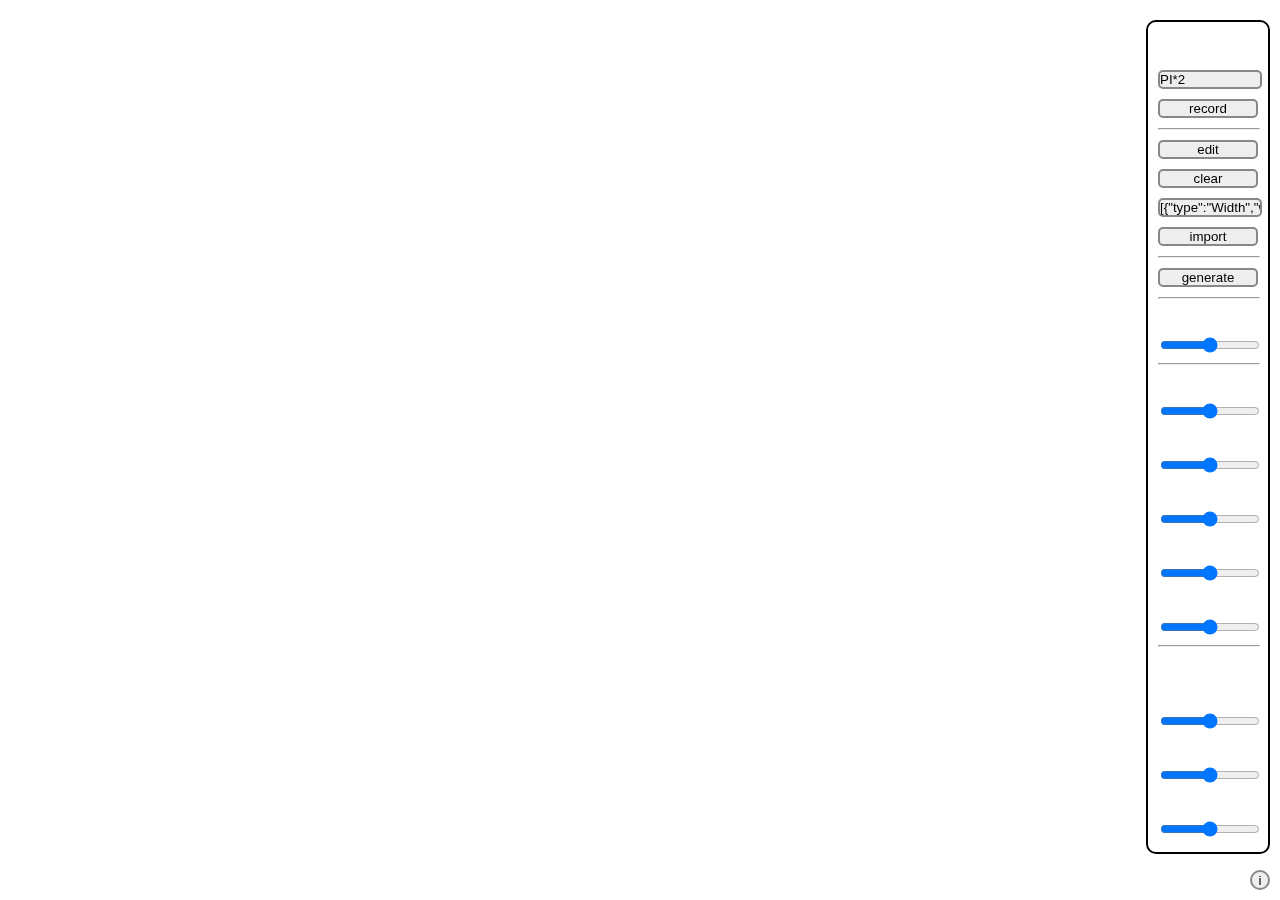
==== commit 52fe267f: "Add files via upload" ====
--- a/index.html
+++ b/index.html
@@ -232,6 +232,7 @@
 	</script>
 
 
+	<canvas id="glow"></canvas>
 	<canvas id="canvas"></canvas>
 
 	<div id="interface">
@@ -299,19 +300,18 @@
 			<hr>
 			<button id="generate" onclick="generate()">generate</button>
 			<hr>
-			<label>Speed</label>
-			<input id="speed" type="range" name="speed"           oninput="controlsUpdate(this)" min="0"    max="0.6"   step="0.01">
+			<label>Speed</label>					<input id="speed"		type="range" name="speed"		oninput="controlsUpdate(this)" min="0"  max="0.6" step="0.01">
 			<hr>
-			<label class="sub">X</label>
-			<input id="translateX" type="range" name="translateX" oninput="controlsUpdate(this)" min="-1" max="1" step="0.05">
-			<label class="sub">Y</label>
-			<input id="translateY" type="range" name="translateY" oninput="controlsUpdate(this)" min="-1" max="1" step="0.05">
-			<label class="sub">Skew x</label>
-			<input id="skewX" type="range" name="skewX"           oninput="controlsUpdate(this)" min="-1" max="1" step="0.1">
-			<label class="sub">Skew y</label>
-			<input id="skewY" type="range" name="skewY"           oninput="controlsUpdate(this)" min="-1" max="1" step="0.1">
-			<label class="sub">scale</label>
-			<input id="scale" type="range" name="scale"           oninput="controlsUpdate(this)" min="0"    max="2"   step="0.1">
+			<label class="sub">X</label>			<input id="translateX"	type="range" name="translateX"	oninput="controlsUpdate(this)" min="-1" max="1"   step="0.05">
+			<label class="sub">Y</label>			<input id="translateY"	type="range" name="translateY"	oninput="controlsUpdate(this)" min="-1" max="1"   step="0.05">
+			<label class="sub">Skew x</label>		<input id="skewX"		type="range" name="skewX"		oninput="controlsUpdate(this)" min="-1" max="1"   step="0.1">
+			<label class="sub">Skew y</label>		<input id="skewY"		type="range" name="skewY"		oninput="controlsUpdate(this)" min="-1" max="1"   step="0.1">
+			<label class="sub">Scale</label>		<input id="scale"		type="range" name="scale"		oninput="controlsUpdate(this)" min="0"  max="5"   step="0.1">
+			<hr><label class="sub">Glow</label>
+			<label class="sub">radius</label>		<input id="glowR"		type="range" name="glowR"		oninput="controlsUpdate(this)" min="0"  max="50"  step="1">
+			<label class="sub">color</label>		<input id="glowC"		type="range" name="glowC"		oninput="controlsUpdate(this)" min="0"  max="1"   step="0.05">
+			<label class="sub">directions</label>	<input id="glowD"		type="range" name="glowD"		oninput="controlsUpdate(this)" min="2"  max="32"  step="1">
+			<label class="sub">quality</label>		<input id="glowQ"		type="range" name="glowQ"		oninput="controlsUpdate(this)" min="4"  max="16"  step="0.1">
 		</div>
 	</div>
 
@@ -349,6 +349,7 @@
 		</div>
 		<img id="imgInfo" src="">
 	</div>
+	<script type="text/javascript" src="gpu-browser.min.js"></script>
 	<script type="text/javascript" src="init.js"></script>
 	<script type="text/javascript" src="functions.js"></script>
 	<script type="text/javascript" src="parse.js"></script>
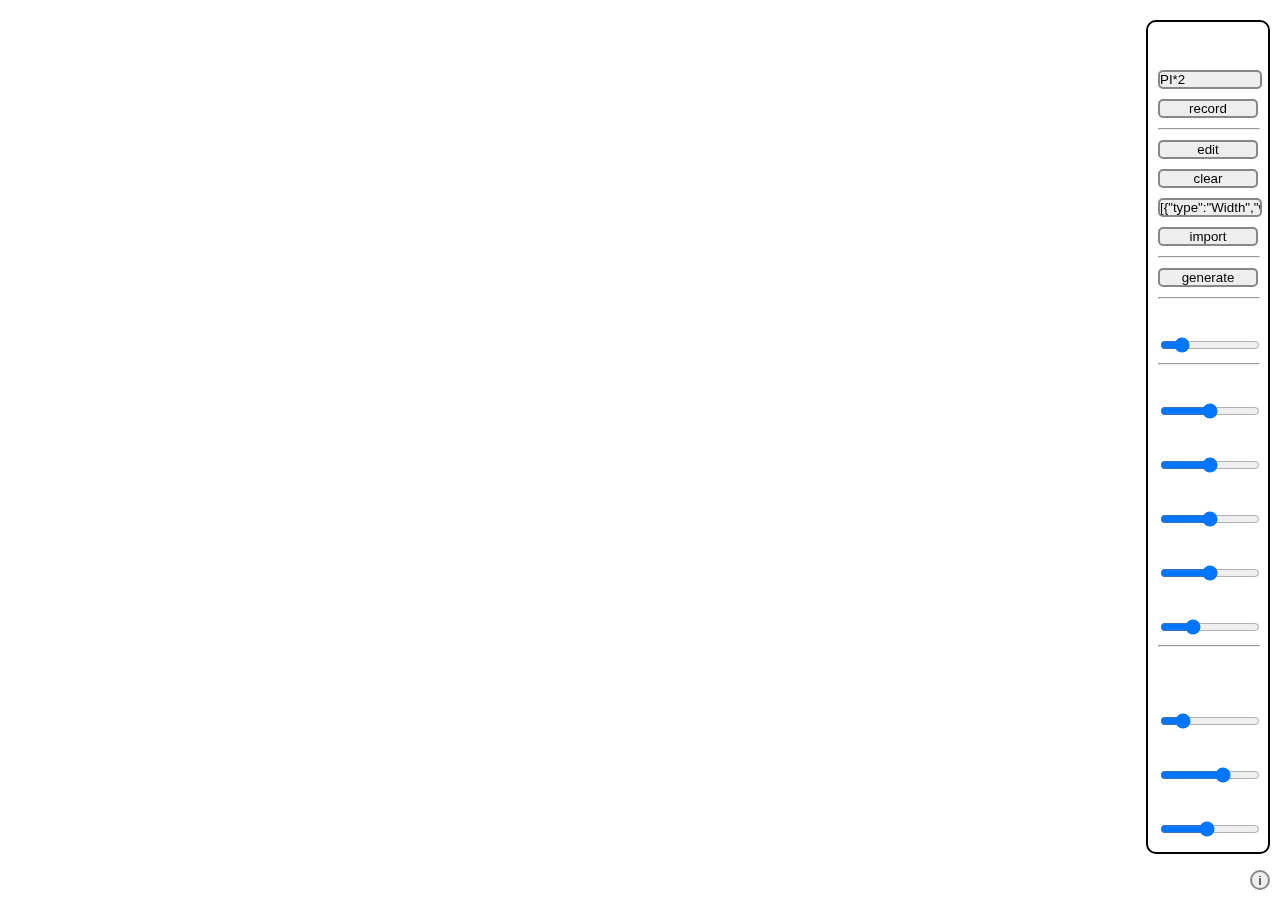
==== commit 5a004223: "Add files via upload" ====
--- a/index.html
+++ b/index.html
@@ -9,122 +9,92 @@
 <body id="body">
 	<script id="settingsData" type="application/json">
 		{
-			"If":
-			{
-				"isChildren":true,
-				"properties":["expression"],
-				"defaults":["1==1"]
-			},
-			"Move":
-			{
+			"Transparent":{
+				"isChildren":true,
+				"properties":[],
+				"defaults":[	]
+			},
+			"Move":{
 				"isChildren":true,
 				"properties":["x","y"],
 				"defaults":[0,0]
 			},
-			"Rotate":
-			{
+			"Rotate":{
 				"isChildren":true,
 				"properties":["angle"],
 				"defaults":["PI/4"]
 			},
-			"Color RGB":
-			{
+			"Color RGB":{
 				"isChildren":true,
 				"properties":["red","green","blue","alpha"],
 				"defaults":[1,0,0,1]
 			},
-			"Color HSV":
-			{
+			"Color HSV":{
 				"isChildren":true,
 				"properties":["hue","saturation","value","alpha"],
 				"defaults":[0.5,1,1,1]
 			},
-			"Width":
-			{
+			"Width":{
 				"isChildren":true,
 				"properties":["width"],
 				"defaults":[2]
 			},
-			"To Circle":
-			{
+			"To Circle":{
 				"isChildren":true,
 				"properties":["radius","segments","angle A","angle B","is alternately"],
 				"defaults":[100,16,0,"PI*2",false]
 			},
-			"To Line":
-			{
+			"To Line":{
 				"isChildren":true,
 				"properties":["length","segments","offset","angle","is alternately"],
 				"defaults":[100,4,0,0,false]
 			},
-			"Text":
-			{
+			"Text":{
 				"isChildren":false,
 				"properties":["width","text","angle"],
 				"defaults":[50,"text",0]
 			},
-			"Random Text":
-			{
+			"Random Text":{
 				"isChildren":false,
 				"properties":["width","text","segments","seed","angle"],
 				"defaults":[20,"αβγδεζηθικλμνξοπρστυφχψωΑΒΓΔΕΖΗΘΙΚΛΜΝΞΟΠΡΣΤΥΦΧΨΩ",1,123,0]
 			},
-			"Number":
-			{
+			"Number":{
 				"isChildren":false,
 				"properties":["width","expression"],
 				"defaults":[50,"Id"]
 			},
-			"Line":
-			{
+			"Line":{
 				"isChildren":false,
 				"properties":["x","y","dx","dy"],
 				"defaults":[0,0,100,0]
 			},
-			"Circle":
-			{
-				"isChildren":false,
-				"properties":["radius","angle A","angle B"],
-				"defaults":[100,0,"PI*2"]
-			},
-			"Filled Circle":
-			{
-				"isChildren":false,
-				"properties":["radius","angle A","angle B"],
-				"defaults":[100,0,"PI*2"]
-			},
-			"Ellipse":
-			{
-				"isChildren":false,
-				"properties":["radius A","radius B","angle"],
-				"defaults":[100,50,0]
-			},
-			"Filled Ellipse":
-			{
-				"isChildren":false,
-				"properties":["radius A","radius B","angle"],
-				"defaults":[100,50,0]
-			},
-			"Letters Circle":
-			{
+			"Circle":{
+				"isChildren":false,
+				"properties":["radius","angle A","angle B","fill"],
+				"defaults":[100,0,"PI*2",false]
+			},
+			"Ellipse":{
+				"isChildren":false,
+				"properties":["radius A","radius B","angle","fill"],
+				"defaults":[100,50,0,false]
+			},
+			"Letters Circle":{
 				"isChildren":false,
 				"properties":["radius","width","text","segments","angle"],
 				"defaults":[100,50,"text",10,0]
 			},
-			"Random Letters Circle":
-			{
+			"Random Letters Circle":{
 				"isChildren":false,
 				"properties":["radius","width","segments","text","seed","angle"],
 				"defaults":[100,50,10,"αβγδεζηθικλμνξοπρστυφχψω ΑΒΓΔΕΖΗΘΙΚΛΜΝΞΟΠΡΣΤΥΦΧΨΩ","floor(secs*2-0.5)",0]
 			},
-			"Polygon":
-			{
+			"Polygon":{
 				"isChildren":false,
 				"properties":["radius","segments","max"],
 				"defaults":[100,4,-1]
 			},
-			"Radial Circle":
-			{
+			"Radial Circle":{
 				"isChildren":false,
 				"properties":["radius A","radius B","segments","angle A","angle B"],
 				"defaults":[100,200,16,0,"PI*2"]
@@ -133,100 +103,73 @@
 	</script>
 	<script id="infoData" type="application/json">
 		{
-			"move":
-			{
+			"move":{
 				"text":"moves coordinates",
-				"src":"data:image/png;base64, [base64]/9vTnnH5OAgOckc+Y8v898JpM5c+a875zzfOf3vPPOO+ZyuVwul8vlcrlcLpfL5XK5XC6Xy+VyuVwul8vlcrlcLpfL5XK5XC5XpNSk+q/[base64]/Cwn7cdrmScmC5qsVPAaBgnUjoWpm1N/[base64]/1Uq1Uagi+8NSpSTj++RKXq+EsF3MzjQbbXaY2XSzf5j9TW4LbMFWx1aWyIGVFSKlwrCEtircymXqWzDR7FW5qlVmFUJVNLtuUnjIFRJYUEuSCG2H6HrlL9XQtl7l3+ENWy5XDES0kwAeajZWroTAJgH8N+WDxH+RLthlhHLNis16mx1l9p/CE5bwB+om1lMV8dNv7JUpv1XXwYgAbqHOCn1lrO5US/YfzL5u9r6MFfkUxipTjAmJKtkfE2VeZPakDON4sxPU/[base64]/JpNcZjsq7QGKeeG7pcjalWare6Wpfz3zY73ptsaghm9TU7TR36p+nqYU91/XdlrjwlzFRhIkIPhtG6sQ4fcUvigiDwciFyw91KA98xO0PdaGfqYiJrvK9DhsqBlanCKXTQgML/o5Fhvq2xotY5rT4q2ASzNonj56iv/2tqfQdbfsthJsqBlZHia2unhvan5CNgFiaCmNxc/bqrWnsSbOLglKtJa4CYBci2Vm/iyiQ5sDJPORou5hCz7+gWHGj1qq4JOq32ppAbrpT9HKeOafO00i8aZpwcWBkmaNVKXa4uVz+GezTEVejB4NqHSAPxWUvUEj9eT+JZ5Y1ZLle6la9eC5fpytdPdc8guaGfdvZHzXWn4SkypNDqaHE/e24DiIf8p55JIrrAE8D6vvoW/[base64]/orh28KomhH8/[base64]/1Fmhr57i4X3foywHVqRVaNbd7FizyXq4PMDybqKpVaWAFbrgnq7TQ171K64oyoEVXWGvWpsN0xOrfqN+DFv9MlaqtVumdY5uMLxMzfCtvGU3wnJgRVf5AtalZm+qQ3ZFI9mrJsqSIhvDFAyyhyl3P8rJBrW22a4uuP/UoPhX6Zj7I6Mjq8j+DrNdfDFtNaLAZ9T36jWFUwP3bKQMLZUlYTpIlDi5UYDoWDyATtmKa0xFGoiVYlPOWrfagF3ya7YP24Dg0HEUUSPewsngULVkvax+pN7NLZpyYEVURGMHDdOOcXhAl7EaeMQrPrej2WDdaN1dV9NKtLLso8wi8rEkYQOQARd2NgjUYGh/TX303A0K0FPzLmbtxVb4niwG/3Iw2bivNuukbQqUYgfTCryIhHXys7zxHeWJ0UGzyxV1QYdTlar8VaP6NvCzXsAQwf8fCtqa0ysqWBDbYFhGadwICvmM2dNmj+ihGGyT1jMhdg/0fFCneMnpFyJUUuAJo7rio9tAXooaRGmpywhd2XhRNxV4J9JoytuwoijiBwcxVj7rV2lovcKGEPAQZ2/CNPUw+6Jao5PTe2a/U79w3kg8t5O7uVO3ZP+f2X+JVriYuxX5uK30iQKQLGP9AHrNEjKFoRfmahu4hiUMBpBcD+tXc0sIO6N6fx86LHJA9haqgK+kgh4bERQW3hU5ka0QjfcqeM5XJ2xiKYW6UZ0kv6Ir+nXFb4LPvUbMekPtQeRHa5SWLlbGBAjgEYkVtuULZveb/V1N17l642O60+XbKnaa0liOzx9UeAAK3FuKSsAdyrQ1O9PsNrX6waAq2T0c05dUSMBEGkjqt1zDJUO3pMAT7z3c7HGzhzVnG+9EEjX5WSSKIvaGKhMktSHm9zEkJt8fVgJShAtk/[base64]/CF32xm+Ftwc4ss0EbV8mTEA07Axz0q5X1QBPVsh76216o3bkpBSYknf4aDlBDHumYPv+XcKan6hNCouED8L6sQwrMUSUeaZKRUk4bhR1oJ5ISEkoVRsthLrUZSVvh8vTdaog4WVLD4+oyb+RyIkYw78MUuRgBAABzqWujlYj9z81JwX7s4ZJARO/VNP4v8ymCBk1BW6I2GRrNGir6yMIZnhHhGOgyK0+p7wPvkBAQANNmEAY+6EACNsCGsgZsTDMKeocrT9MGVZdYAFZyvac2ukp+USzi7Rz1p+oJwDx6iSlmXszgCj5zBvsErYIVJUKUsN0uEj94A7rASi/789q/2PNrlSeO1L/wkSmWqIiWEgMIzsE2dS3Xui7GlEOrMgJgoCDozSYDIFHTNaraWqEIj7xYqRI4AlBqF+rzZjYu/GjTUjBOsEaIMUyE8tMrKwZlvwgCFR2CxHYCRtg374lhHUV7JiCjwMxpFEBUhSSUGfOmpDAdtd7qQuUrCn+/S+91E8m7mfK6SAIW5LfUWYKz6c/fiDtR+FDQedpunSI7WIPFIY5RV0r/[base64]/x92YLFFH1ijAj+GEEHmeAUkigw9c5SrblbYGAmGdvNysVulDxjAcBNMACzPGWE5Qrna1m6VPUbg16CFEiOTgmCEWcgxIMEYwLAApWhQ8iq4JWM/QuLAw4aKeSAyxExrdMxQCISbHMu6DJ4cJTcDQAi+rwKRPE04dqtNyxnkrxUi2s1BQbUE1Sy6F6DjZlTh40WJmsC/QhXWUBpMIsPuI9Fa9mEyGfQi1IyanCVDGd9+7jo10NLE8JoyUik3gm/1quSN53WkQsEXVsiYkAAWSRJys3JCcKvilYJ2KSNcBorhqkMS/8iweBNdMVwyAJEmFGklYI+rDNPJWBqP6johcoAKOQvtU80e0tnlkfplqCsBi3n2snJLMkj/gyLA/7h5s/FcU4DmCRQxEa3eAjyR1r6hW+kg3Y1aQEpmt+KAeBqlERqkNN8a24QlZi5ahLrZYy3gjR2A8bYLK83T1qqvnDczWyoAwR0sXsVuU1f1dgEzl7E3zhLTgCaIVjwgHhaOARFgPLE94Legi/iRq2nCRosVrHeSNW7hlhiOjlg1j+p5LKmgKXwCUkcewZCwYO4BdRDTtGCijYKyY+izLwb4Aa9gRq/[base64]/GJlI1fDzkgxcan8IlAMEQ7Sg4vURe4vBFo8rm/EFnIDUkDmYDICyoJ72I9e/uLriH8r3pykuc+YXafDlFNBS8G+/CbSzXfG+JBaqgLBwGSBtbX3ZjNKMOLIhq1oxiu6MiBFS0RjcQeRmBBIm73LYKfkCPGJijZIbpYIHtqnQBHTcEpsEV+xFv4CJaZ9u0gKAA7D0zECoUn44cJ4oAnLBXIILbxPsQ/y6AHkX+xDZFfbxW2ipJkqW/KPZH0gVrSunf0Eu9iDouhVa3p+TqlpcpYIdI3cmF2uLcmvyAqDtGoMjaN/XwgItcSR4aV0JkDyMljH70rXA0vB1aExDmf8COAiauFIsXHAougwvWQDRHMk3UnDaj6ihqGOiuSa4odYm3wSkEgA+jszVtRmOBBKBJvJLyJXpLK5Yk3PqfN+AGxDR8KJWEWCBuq8sMOPqtWtpUUOwRnmB0yX7j8ORlDSMrO4RTvAhkg8lo9l/9/lCfepZuxv/[base64]/lm2BbswDsAAlqH1CzGLLukBMitrBC3byspYpEsThLbVKRWlDEgf76sKFD+UXfInQCbJr8ZEjidl81Ow/E90yQDBe7GKzB3V1ot78EaYHF4YBxL3yjcBEl8tVWxiiE9T680tdFNt36wmB9BmF3FSNnIWPIBTxGqRXhBykIKn8tJhVV7wXMNWrcBkupEVQCUvFfv6hTgPwEUAkxb/Yq6+rqZv5Mbq4CXG+Jo+GkflY8VmDzS4Qkn6v3mHs84BEeUAznPqi4FJL7A1acTSgHpB9XdcQyfUAHM5xH+KNOMoXNBoEC3s7Vq6Gl588IiRCbrhSPFzSLNmKfTiUI9XEQ+ZC0EIHfApJFrnPv4ti6/QSCMN2EaW1xG73Zt8IbwIVzLENe8C5PKAJR1bLvwQPiK8hpztHFgyzc6P6SYRP37fYGC7AAhzceUrQ2A+8owAHpOPUEQSvx4fWEo4M+lNOrBYHBxP6W43xgE9M5sX1CqvIW2A05H1VVqtuU5fLle1qZ/Z5eQHSse4Km32LDQoV9iEjYyL+O8md9dUeDtSwBLE3StJNEzkU+6xprGqJl8g6QzEALu/dn1YGzpNtVEKMIZkmjCNl2x9TdqDiEGGmSAb5LGhOCfeneFSZY/hduVeSbuDlioj25+tzNZD4MghaYiw0Bn+s18DgkEzhHTARbMyEr8FSLU50XuelgxB7W698kCl4pX2UhJdIHkMxcHa8dx+uMIhqQiuMFT6us27cu2+flxQ/iThEHEy8FUeDI0MJP7Z4iG2YcGGQi6/DgyQ68u8iQsJ3YAGYlytgPhZY9Yo3EqVM+xOZexMfHYL2QMuA4cJqtdWE7arXmnVQF/ahcjGh9zzJIPM06SDqwpacMKAw54/cfRpMVwPLgRUhERjhlL7zwEkRBYFaTBMYGqsLiyeri0bdy5Rn664dph9pDK9fy8dB2OgIugEsvgWARaUcWNGRAytCIjBCShhMQWYxK/[base64]/7Ixw5yZYTGAwJ8PddxdTlyt71VVtOkT4MbqUFvGTyS8TlyNrTqE3BhPW6S9K+nBemeIZk6LAfBfXqBbj1QPDFRG5w4qQiHMcFjHPuZ0p4vo3dTEnBzxNI9DfoVsIyaF2KI0i3XtL/RWI+Qg2Ue1bHHyYxTx8HSE9dEVBDqwIiUSpUj4ltPVGnFmUExgxbRShytW4PkDDyZdp/SJ1PcUwZpw48hz//[base64]/UKBGrxSyEKwmX2DJRgBhg9VW2m7m1iKUcWBESwIJW6zQKFQEDs6KsFqLVaXoK4b0aJhA/EqYgHFYmipDgyHP8C5QSehtWpOTAipBwJTvUd4lksE20gdVMlzK7qelqhtmfZayYVql3+zPiF94kE0VI5InFuN0VApZfJYyOHFgREoEBsOYoJemjk3w0m7EoFclgO/Ud7aCHVhDYGMMNGvRuvdlXNXpMhrZVUzuANTwBLGyvKzpyYEVISWDxrYSHUETz68nX3Spkgpfo+RRvqu/o1hqEymhLwtkiAGuLHuqToRc64yoHVoQUgIVVCe3uhE0Es0J+MSSDvfUEraV6iPzaj3umQ2aJ8wRH/hRdHwy9TFzRkQMrWgJVlWYvqbsAOVfUgEW61Eo3Bn9Wje7/JbwS2LFRyAepIC5yiprhPCWMlBxY0dJuZSJPqz27r4InUqI8bXXD83g9bPVttVttr34xDgJYoOpYJYacNjK3K1lc5cCKlgAWZ/VFiad14WJqDdfZiKIkbVSwW4Sql2WvMvHe5n0o9GYYpeVlYrEDK1JyYEVLVQqScrNp6o1F/[base64]/lJN0QRz/LpTYmPhMsAabjZZRPYeWBGUAyuKIlQ2mb2ufPAEmazG+p74XJJBwvg2DcbwpMZjoGzxa4purnPDWN0RyaliszdguVz7LzAxQv0G3lG/J5jVKKIYQ/X8GyB1lUYWJLDjJwwsLnKkOPVXjfAVtR5wriB3WBEVWSGM+JMaj/qrMbjhs8JwZfBUs+N1hzOOb0NME6VcnRIAFvEwSRc9PB+MphxYEdVOhc0flaecmGjJakiFbqL9zD6tsWJ+riuDMesmmhSpN5Wlphs10DM+y7tfRVMOrIiqSmGzTENNnaTbdDBZDfZt4eZCN9EL1Cnpf3WHc/y6iQY1lb3irEAm+DNdA40rl2MgB1Z0FUzWP826qyEJC0CO1jDKU1+kwbrJGZc3NXb3DNZUodB8gir4rI55LLkcDzmwIio8DtTI1VW5SWaf10NcgEgD9MnCcQBH7MZ3dIfQX9X2H79uokHh4iBoHi0jSUpITb37VWTlwIqooAZJGRN6SwQ5QxfpOqT/AlZIBq/UoFf36KHzJIOxjGHOCi10YeF09WZ4Q92vMnRk5yxRw196ynY1adIkJyenWbNmTRPi3yBeQmGznKqqoj17OlRVlezc2Wnbtht37uy6Z8/Viee/E12bw3apFgHcSR1Wv2n2mNraV8S04xXCXuFbD1Xe/YjZ/Wo0dGBFWQ6s9CqQCCrl5uY2l1iAVnl5eUVFRSUlJQUFBSyzPjln+507d+7YscO2b8/fti1369b8LVvarV171fz5T2/f/qxZaU7OKjGrokmTHbt3V0l79qQAKc3krfqa3afM6D/NPtDFwVi26fDTx1tBq++bddQtR6Tea6tfdEVUDqy0CEJBJQCUL0El5l27dj1E6t27N2Bq2bJlcXExC+hDkkksJ4G1fft25kFV5eWHPvLI5r/97e0zzni/Q4e5S5YsWrx4TUVF2Y4dW7du3bZtGxvvkoBXdSEOUPwUWmvgwK/p4V23m72gFrS4trXjJbuafc7sJrP/1l1Hy+Nb2djIgZVKkdBBnECowsJCkMTCMcccc/bZZw8aNAgeBXvF/IMPPpg5c+asWbPWrVtXXl5eUVEBpHBJSaMEtthbixYtWrdu3aZNm549ew7t0mXU7bfnDB2688EHdzVvvnvnzopNm1586aV//OMfCxcu3LJly+bNm4EXAl7sLexn/5Vv1sXsbLO7zX4r37FUyWAsFbzkSLO75CWv1fBeZd79KvJyYKVAwAUMARcghWnq3r17ly5djjzyyDFjxvTo0WOTtHTp0qlTp86ePRtUAZfgoZgHTxQUgIXUlvVhU1eOWcHu3e127WpXVdVh587jqqouyct7qm/f1cce22vYsCGHH94cnrVuzcbs/OWXX543b96yZctWrVrFJwbnFXZbXdC9i99BB7PD1JTD8qc0vk1c8yMqWKTOIl80u9zsPF1YwEt67/boy4H1iRTyvlZSx44djz322OHDh48YMaJXr164p8WLF69cuXL69Olz5swpKysDHyG/Q4FToKQmp9hhmCMYFOZN9+wphFkCSh+zq5s0ad+8+eMFBeWtWm1u2XJr1679Rozo0bdvp86d+/fvDy75uLlz506aNAkHt3HjxkAuyMgHhT3XVQhgdn69kkFSpFcVwHFtfi7QhYWjzb6nThsPqa3de7dnhBxYBylQRbpXVFSEwTn00EMvvfTSwYMHY6xI7p588kmcVKAVaVplZWVojUomfUHVO9oP8SXlKoXpqiyGMJvZpMnPmzZdl5dXnpdXlpdXiblr27Zbt269e/c++eSTx40bV1payqeTLf71r3+FlYiSUIx6sUUy2Fk9J39o9oDyweWxTgZBfzez36iPaBiffp3TKkPkwDpgNW3alNQPVLVr1w5G3Hjjjccffzwweueddx599FGMVXl5efA1gVO7d6fsIhvM6qEs5iqzx/UQUyKtzGxjbm5lXl6z/HwKFtq8zjrrLBjaoUMHcPnwww8/99xz5InBcLGmendSaM3prXFES82+ZTZL/drj2tu7RMkg1RxjdqsGoljlbe2ZIwfWASi4KojQqVOnUaNG4WXQ0qVLp0yZ8tRTTy1btgx7tWXLlpCCkfRVvy11aqrO7jDrdnXOvkc3zWxUx04M0e6cnKbqMEEhQ5Z65JFHXnTRRYMGDSIb/eMf/whSQzM/2Nq1fXtOVRW0ainH8Z8alYHd/l3YimVrDr/1VnKpl+hh+hD/x+plhs9yZYocWPulnJycFi1a4FzwLKeddtrYsWOHDh1K0vfCCy+88sorCxcuBAEh54JTB5TuHaiayxAN1ZV49EUZhPUfzeAobW5uLthq2bJl27ZtR4wYMXr06PHjx5MYwtb/+7//+2DevO3r1jWrqMirqirUU47vUAD/INbJYIHQHJquZmhIQmgVYy/pylLhWcj++vfvf8IJJ/zzn//EQH3wwQfXXXcdFOjTpw9EyM/PD23kDSMC7xCz69R39Gk91L4jkKp+8SOiVDCrc+fOgwcPHjdu3COPPEJWiO67++7TBw06o23bs5o0+XezdzWAzAlqisbExVKAPrQAvqUbJM/Svz5KX8Yprr/P1AirQmKFq+rXr9/555//6KOPAq/HHnvsO9/5zvTp05cvX75+/foP06s0ZH/70E6ZAmjV2ux8jeT7gVZuq6/leMeOHZWVlSSqGzZsmDFjxuuvvz6wf/+xZ5wx7Pjjd6xZ07qi4pQtW0ZUVf2XvNU6PXkhfkq2090sc/qgBiNc63fhZKAcWHsVvqmkpKRTp07nnHPOl770pVNOOeXpp59+8MEHn3322dLS0nXr1oXuVNVbN6zCp85VEzLM2qxOnpBrR33MIkUFW9u2bcMblq1f/69//KN85coBAwee8KlPdZw/f/Dy5S80aTJ3z571VVUVcRwKKlxgxZNeo+G9HtBzFcF9XMefiLccWPUIY1VYWEga2KtXrzvuuOOyyy7bvHnzD3/4w9/+9rdz5sxZu3Ytrir0Uah+Q4OLD4ZZzOeoe/rFekLEajmv7fUxC1VVVYGtqsrK5ps3l7///rrJk3euXHnG2283O+SQ2SNGLFm/vmz37k1VVVsasVZpELSC6RyiK8wu02WK36nVDzTHqZqu7FWzZs2Ki4v79u17wQUXTJs2jSB/+OGHjzrqqN69excVFTVtGiHEh3aZk/UcZsKPgOyvy4j7UL46iPKWf2/e/IXWrXd06bLs3nt379593333jT/ssP6dO7csLKzeNPPFV9VBj/D4uuznj/UIL9aQIboyVO6wPqLmzZuTBnbr1u3ss8++6aabsFp33XXX7373u1WrVq1fv54cMFL+Az+FzyIN/EDj7Z2nhY0au2qvPks3/RaZjdi9e/yOHf/YteuZ0tKKFi0uvOyyLoMGrVyzZvPWrfCrcf1jShTarcLdkd/RSNM/U+K8wZ/flclyYP1/[base64]/u7Xxc9H1c1sVoNMLq0y9UQgkq9evUaN27cpEmT8FM4LHxWx44d8/IypqdOYNYZYhb54J16DmtHRS+cYoI9bNNbLfSYrwdFLsKYvKlNkyZtWrXiCBx77LGho9mDDz545JFHdurUKTc3k8KcalJHjNVxZj9Vr4VfqKco1eQ4uGKgbE8JcU+hp9Xxxx9/++23FxcX460mTpwY5TSwXpEbwqkt6gVKNnSBvtoleokF0sBWWj9QV8qWqgV6oVIk0kkCO4wjsX379jfeeAN8jx8/nkMxZ86c0J6Vwtsh0yeITB3xldQR8wiXf5Zot1ovRrtioKwGVqAVTmr06NG33XYb/37zm98MJqu8vDwjorSmQj8skqAZuhp4iVq1WIZWbXR1H8N1ldmxZjeaTa/ToAOYYBbp8HvvvVdVVXXRRRcNHjx48uTJLAOyiB8NfCB1pILQ6ttyl7ebPanesBu83SpGympgtWzZEm/Vp0+fxx9/vLS09IYbbiBWodWmTZsytL05+Cym9+WbLtI9KFgM+IW9Gq0riY+YvaxOW3X7iEKlyspK5vPnz4dcn/70p0eOHPnqq6+yzPrIHhPSwGLlfWTE5IBU/1bVsVTXTP2aYJyUvcAqKCiAVkcfffQjjzyyfPny++6779133w391zP6in7oO4rV+sBstnohnawWnDzd5FyuAVXWKpLrvTGFuodxShcuXNi6devDDz+8a9eus2fPDgljvcNpNaKaJdLA/rruiX98Q50YpojIFTF9Olk2K0uBlZ+f3759+2OOOebWW28lFbrjjjveeOONQKvqLTJZoR8W5KIyYKuDmNVT9zb/XaNrgi1ewmHVC2aYBZ7wWRAcSJ177rlt2rSZOXMmPot/I0LzJroJPOS5J+nBGcM0Jt8P1cMDIlPBDD7tuPaibARWGH1h4MCB0IqFL37xi7NmzVq7dm08aBUUYpVcCW9FrQp1sYyVC2U9ArCY9tYuFdqtYNPSpUtbtGhx2WWXgXjyZeCO/6reqPFEpVoLxH2Eqi+pphgrzGNotGr8IrrSo6wDVm5ubklJSZ8+fW655Za+ffv+x3/8R/xoFZQjThHYeJBzhaclGkOmc+Jmul3yYjBrbz4r5IDz58/v1q3bJZdcsnnz5sWLFwMssFW9UYMrXApsq/4Zx5j9lzpn/EOj0c9MsNgbrWKs7AJWTk4O2U337t1vvvnm0aNH/8///M9LL70UbmaOSKaTQpE0ASxsyHh10SJXelvMYvkShT0pIZkjvwBqzlS3uSfkhiyQG8Ksc845Z8mSJaWlpaxseGblJp6h30U54L+pf+x0dSj7tdrXMVZ7S3JdsVF2AauwsLBTp06f+cxnLr/88ocffvjJJ59cvXp1WVlZ/GiF8nSlHwNyrdkTGkx5pa4eTlHedJ4GNR+YuI8n/A5YqIUtHNYujfY1Z86coUOHnnLKKa+99loYrr7BOjqQAIKqErXBHaWH+gTgftvs96IwVcBYed8FV6yUn5/fs2fPz372s0uXLn3mmWeGDx/esWPHSI2+kEI1U3iP0vgzr+iuHcjVV+PB41D6qQfAX3QxcbPZzwUvNuimFLJW33Z2VVJQ0Ld378995jM4rOeff37EiBENc+MOzIVTPXWfzYVmL4lKG+UWR2uIq2IVz5U9yhaH1axZs5KSkkMOOeSmm27CGtx5553Lli3bsGFDIzbHpFUYkM6673eY2Y/MJql9h1AvU2MWqRPL/9LD6PPVlfRzGsIBI4PVBAGYGjJKlpmzQeHOnS2qqirLy5vk5Fx06aUctHlz5myrrNye6jsB+Dh+kSH7a5voCHqyRs4hAcTRPa2x2Ck2JnG96lI3k3XFWFkBrCZNmhQVFXXu3Blakdfcd999b7/99rp166JwwSsdwph0UJfR68z+oIv90GqT7AkMYmKhUtG+ThniLDXDny4jNkQTG0AH9gO5wEcLCLJzJxDcsGxZ03btJpx77uqFC1cvWLB9y5awz08oOAUl+bgCWbx2ic4KYPQiPYaaT/m12aNmz6ofbLijiJWubFNWAItksEOHDpdccslVV131+OOP//nPfw4Pc69+OV76MIPTTTnXC0nf0rNhyus4kYAtNiDyV+ohFK/pQhtvhHTAC17ALDYAImCrYM+egp07ma97771uRx89ZMSIJW+8sX3Nmj1VVdsPyuYAKVAIpD6koZK79kpju+rBi9io89UddKoecvN7FW+hOlgFVH1ySroyUfxsYi7sVfv27YcPH/7ggw+SGF588cUkg9irqHXaTpXI7HqYXW12pUaDgkS4J5iyD/Ej+BBJei8T7LhUwMKmkQ++r/GkoB6b7WrevEXbtoced9yVjz76qx/96MV7712+ceMacQTLljyggSY1f1ss5+j0CE/DHFrxodAqdP7EVR1uNlZPOQWvMPSv8lOcVSo0Z/8pzj9dGaj4A6uVBk657rrrzjnnnBtuuGHy5MmrV6+OazJI/GNSxshYPaXbBkmgiPb99CPB8kCuYHmOluHqrOZtJvJKPM6u3NymXbt2vvTSDkOH/uKuu+a8//6a3bvXq1EsWC2m5McBqYCqMMEpJvCEjWKiqHxWL7X387nz1esCVL2pLDX0bt0qTnnXKldQzIHVvHnzjh07HnPMMQ8//PAvfvGLn//859irWPa6QhABT4S9+qPC/j9kjkDJgTpJ9oMJwlsxhUalbpog18jwGMTc3F0lJXkdO67durWitLRi69YNe/YALBADHMMEZaBnq49ObcTEMNYNExssVtL3lngHWyk2GR+Q4nwS7i7y1M9VU3EGFslg69ate/fufc8997Rt2/a222576623SAYbrANRAwuykE/9l7osfNXsuf1IBj9WkIvEjSk4r9AcztQ+N/fU4447pWvX8smTW6xa1Uz3CdTNBFFN4pDWzdZzTN+VnwpgCs3/LMA4SrvzoFrEXFmiOAMLe9W1a9cLL7zwzjvvvP/++x977LHS0tKtWwmTGAo3hAMar+ZqksHw0PmK6hdToJDQQS6wiI/rnJPTvaTkqueeK2nW7MmvfGXJlCll27aFrBCu4aHYEgZhl5jgEacIJkgEj5hgU5jI9Vgf5s4pV1aruLj4uOOO++CDDzBWxx57LCYLz1X9WrwUGobGqvXnDbMjxZQ0XQBmtzCrn9kprVp9acKE1atX//Rb37qie/fTmzfnc3vqYl9yaqs29eJEJy9yQJwaLCMxZD8xb49wpUGcOOOp3Nxc8sGzzz4bk/Wzn/1s5cqVFRUVsWy6IuxxNNDhfKWE/6trdnirNOW97LZcY9Qs2LZtzvvvT5w48djzz2/avfuWli035eSUqZNUctqgCedFebBaZH9YMIwVJov9ePuU60AVW2AVFBSAKhzW3Llz33zzzfLy8nBPXPyEYcHFDDD7gtmfzCY3yPgqoGf17t2LNm2a8vrrnbp0KTryyMo2bcpyc6ESGKo5uVwpVDyBhb1q06bNyJEjBw4c+NBDD23cuDHTxxHdm0isSLj6m31Xw7f/RZcFG6aVbntV1fqtWydNnTpt2rQbbrght3373YWFVTFNul0RUTyB1aJFi7Zt244bN27mzJkzZswgGYzrPYMkg211q90hZvdqsE2SsjQlg3XFaWDVqlXPPPNMly5dzj7nnJYRe5S/K36KIbCImVatWrVv3/[base64]//nViKpb3KUzIYBop6Xn2vGuvJC1VVVaAKk/X000+PGDGiR48enhW60qe4ASs/P7+4uHjcuHHl5eUzZswgluI3KgP2imSwp8a0W6tBzdeol1NjaceOHZwYpk6d2r9//z59+nDCaNaMhNXlSr3iBixO70OGDGnXrt0jjzzCaT9+ozJAqyINc3yl7h++Q01XJIONeE2BrHDz5s0LFy586623Tj755KKiIs8KXWlSrIDFib2wsJDEhJh58cUXiaL4dRYNyeBgPUXiFxovlGSw0ZNeTgwrV66cO3fu2LFjW7Vqhc/1pndXOhQrYIVnDvbu3fuNN95Yv359ZWVlzAZmCPfxdTC7VaODPh+ZRxyTFXJ6ePfddzlD4HDxuQ3wiApXFipWv6q8vLxOnToNHjx48uTJW7ZsiV9ze0tdGbxW89/pMfSNcmWwrvbs2bN169ZZs2aVl5efc845BQUF3ozlSofiA6ymTZtyYm/Xrl379u2XLVsGsGKWD4Zk8FQ98OqveuZVGM4lIuL0sEYaOXIkibk3Y7nSofgAi1M6wOrfv/[base64]/TdPaqT2MOxUpASwcLUc+TfffLO4uNjv0XGlQzEBVk5ODuExePDgrVu3Ll68GFrFZniGVromeJNSwsf0oK2KqA5/ztkCYE2bNq2kpKRDhw7usFwpV6wcFvkgAROnBqx8jc83Ro81/Y3ZqxG7MlhLVVVVZIXvv/8+Dqtjx44OLFfKFRNgNW3aNDc3d8iQIWGEpng0YIUrg4fqAc4LzH4SvSuDtRSAtWHDBhxW+/btAZa3u7tSq5gAi9gI3dxXrVpFPhgDYBHoYQCZ8/Vs5HQ/WiIlAlgceZhFYl5QUECS7gOQulKr+ACrTZs2hMfs2bMBVgx6YDVXMjjA7CqzP+vREusbaQCZ/deePXsAVmVl5ZIlS1q3bg2w/[base64]/qHRna8DVb/gcqVCMfk9NWnShFM68+3bt2OvMtVhtbK8btaur13Z/MMrg782Wxn5K4O1xJEHWGSFfB3YXu/W4EqtYgUszucEDCf56rUZJOK6xJqcYC3/YSdeZVd2tpcK7F15q8wa41kniw8Vvg4Hliu1ik9KmAQWql6bQWr+4a03Ob+zDnn25dlWNsB+/S2rbB3RW3D2oeTxDw4rrHS5UqX4NDHk5eVxPs9IWqFcNVwVWqtN1nyPvdjN9hxpTYo/7OyecQrM8uFlXOlQfIC1Y8eOTKUV2v1hz4U9W21FD5vTys6Yb6MfsPyNHxqvTHQpoCo0Jlb/[base64]/4KCgvB1oOoXXK5UKCbA4mQeUsKioqJMbcaqoZ3q4A6trjWbYx/mhqfq7sLoM4uDjwoLC4PDcmC5Uqv4AGvjxo3MO3bsGI/uP9s1nswaDeU+0+w/zc5JtGdFmVnQiqy8uLi4rKxs586dDixXahUTYO3atWvp0qVEyMCBA3NzczPdYQVt06B9883u0fwWPTUn4rkhwCIf7NmzJ1/Htm3bOIVUv+BypULxcVgbNmxgHoBF2FS/[base64]/1EXwdyw3PlsyKVG3K2yMvLGzBgAMBavXo1nrf6BZcrRYoJsDiTA6wZM2YArJ49e3Ker34hRgp9HRYm+jpcn+jrEJ3rhjgsjv+wYcMA1po1axxYrpQrPg5r+/btS5cuBVV9+/blPB8/k4Vq9nWYpeuGZys3jAKzmjRpwsEHWKNGjSorK9u4cWMMBtd3RU2xcliVlZWzZ8/u3LlzUVFRLIGFkn0d7tXTVW9N3LvT6LkhwOI80bFjx5KSknnz5nH+cIflSrliAiwUnn0wceLE3r17x7IZK6nQ12G2WrKWqsdDFPo6AKwWLVocf/zxnDkmT568bds2b3F3pVzxAdZuPfvgvffe69mzJyaL4IlNb6y6SvZ1+JIeq/MNtWc1bl8HzhAFBQWjR4/mW1iwYAEOq/oFlyt1ihWwOKtv2LBh48aNOCyCJ8YmC4W+DsvN7lYb/B1m5zVqX4f8/[base64]/De+rrcFaD93XIy8vr1KlT3759X3zxxU2bNnmLuytNihWwCBLO7dOmTVuzZs0111xDepKfn1/9WqwV+jrgsO6R20r2dWgYZjVt2pRzQ58+fY466qjnn38eYHkDlitNilvGxLmdrJDzPCf8AQMGkKc0icVQMx+rZF+Hr5st0/y0hmrPIh9s1arV0KFDly9fPn/[base64]/yDH/xg5cqVZOXVr7lcqVbcHBbatWvXpk2bli5dOm3atOOOO659+/[base64]/90EMPTZkyZf369X590JVWxTAlDNq8efOSJUsmT5581FFHDR06tE2bNhiu6teyRmnt60CiTbpNPsihfv3118vKyry53ZVuxTaGg8ninH/GGWf069fvtddeI1vJwivuZIUhN3zdbLDZeN0vvfoT+6y8vLy2bdsOHjz4+uuvf+KJJ1555RUOtQ+A5Uq34mw6YBbznJyc8ePHl5aWLliwAGBlYc5ChQEJE7nhALNLlBtiuA66PYszQVFRUadOnb75zW/m5ub+4he/mDdv3qZNm6pfdrnSppgDi9Bas2bN4YcfPnDgwBkzZmzYsGH79u1ZeJsbbKrZ12HcJ+vrkJ+f36FDh/POO++KK6741a9+Fa4P+t3OrgZQzJt1iCKYtXbt2i984QtLly5dtGgRiWF2NrXAJqoNtl4xG2V2hkYrPYjckONJMtinT5/bb78d+t96662rVq3avHlz9csuVzoVf2Dhp0gDW7duff7557/55ptlZWWEWXbaAeoc2rOmmw1UX4e16uuw/8yCVq1aterWrdvnP//54cOH33TTTXPmzMG3ur1yNYxiDiy0c+dOmFVRUXHqqaeOHDly4sSJ27Zty9r73UK7FZWv2dcBq7WfzCIZbNeu3RFHHHH99df//ve/f+aZZ1avXu1d210NpvgDC1px/ieoWrRogckqLy8Pz3TJ2mvwsGm72rMmmZ1kdqYas1Yl1u9DoeNV586db7nlFg7pT37ykwULFnAmCBc3XK4GUPyBhUJiuHTp0kGDBh1//PGE2Zo1a2BW1vZyhE3Jvg74rLPFrDX79Fk5OTmk1dDqmmuuGTt2LLR6+eWXvSuDq4GVFcBCoZHlvffeO+mkkwYPHvz222+TFWZtYxaq2ddhoNnFZhuFrb0xq7CwsEOHDhMmTLjhhhtIBn/1q1+RDHpbu6uBlS3AIm2BTVgqUpjx48e3b9/+nXfewR2QKmZhL4cgmEUOuEV9HY5Wbrhe3Urr9nUgm+aIjRw58qtf/Sr+9O6778aulpWVZe2hczWWsgVYCDyBLbKYkpKSyy67bNWqVUuWLAnMqt4i+xT8FPV/2exY9XVYnMgNQ6bXxCyvefOStm27d+9+3XXXMf/KV76yaNEiv23Q1SjKImCh0OCyePHi/v3747MwC+Q1BF423wQX2ISrCuM6nK++DqvNmpMGmrXKyWlTXNyuU6err7nm1FNPveeee9566621a9f6lUFXoyi7gEUKA57QvHnzhgwZctppp7333nvl5eWALLAsOxX6OkCg+Ym+DpvMKvRM1uIWLdp16HDV9ddffuWVjz322FNPPbVixYrNmzd7MuhyNZDy8/NJbcaNGzdz5syFCxceffTRPXv2bNGiRfXL2SosVTezkWbvKCv8jtnlublXdO780zvv3LJly69//[base64]/whS+QFYaODqzM2vasZhr3vXV+fsvi4qKLLjqysjJ/6tQpL7wwZ8mSdVu2lFVVbTFzYLkaUdkLLLRjx47du3eXl5fPnz///PPPP/HEE99++21WZi2z8nJz2xQXd2zf/piLLx5/220rBw/e8Pjj/dasWbht2zJslzpteULoakRlNbBQaLfCZ61YseKEE0449dRTlyxZAsKqqqpgVlZdC8vPzy9u27Ztx47nX375xV/+8vTXXvvDV7/63vr1HbZvP1EdShfrSmL2dgBxRUDZDiyEpYJNpaWl+Kyjjz76zDPPhFmhGzcsy4Z7d3JycgoKCtq1a9etW7evfv3rn/7sZ//+l7/89v77ly9Zsqqyco7ZobrfcP2BjOvgcrnSqMLCwp49e55xxhlTpkyBXzfffPOwYcO6dOkS++4OTZs2bd26dZ8+fcaMGfP8889jLR966KHDhwzpV1LSR6gaZHaM2bvq63CNGStbV7/V5WpoucOqFpBCmzdvnj17dseOHa+88sqSkhJsFzkjMYzVil962KRJk9zc3OLi4s6dOx933HG33XZbr169fvjDHz722GOrVq9eW1ZWvmdPhdqttmtch6Fm5+gG6bXus1yNJAfW/xfAIj0sLy+fOnVqZWXl6aefftRRR23cuJH0kFcDtsKWMRBpYMuWLdu2bXvooYdefvnl3/jGN1atWvX973//b3/7Gwtl5eUfXo9IgImJms+T27rYbMM+x3VwudInB9ZHBJKwVNBq7ty5ixYtOvnkkydMmMD6ZcuW4UcIYRQDq9W8eXPSQIxkjx49brnllgsvvPAPf/jDAw888Pbbb69Zs6bumHzQalviGRZhXId1aoZ3ZrkaWA6s2gJJ26TVq1e/9tprI0aMGD9+/LBhw1auXAnLwBbBzDbVW2eamjZtWlRU1K5du969e2Mhyf7atGlzzz33/PrXvw5jMOztWfNUmMQwjOtwnMZ1WChsObNcDSkHVj3CQ5EbIqL3pZdeIkkEWFit/Px80kZYFtxWLRsScYGqgoKCkpISjNWYMWOuvvrqCy644NVXX73//vv/+c9/fpgGftyjm2FTclyHgRrXYbVZqTPL1YByYO1VsIncEDzNmzdv5syZrLn22muHDh2ak5Ozbt268OD7jHBbFLhFixY4KVA1aNCgm2+++dJLL23WrNlPfvKTRx99dNasWaSBmzdv3p+KkBvCpvAMi2FilrdnuVzRUnhu6GGHHUYONXny5F27dr3//vtXXHHF8OHDe/bsWVxcnJubW71p9ISrovD9+vU79thj7733XlALZB9++OFjjjmGrLB169aQq3rT/VYY1+Eo9XXAZHlfB1eDyR3WxwtC4bNID7Ehr7322vr16/v06fOpT30KYIXckDmGi0QyIu3xlAeGhouAnTt3HjFiBPnsXXfdhT2cPn36N77xjWeffXbFihUbNmygRgeR2AY/xfx1+ayz1aHU+zq4GkA+ttEBqHnz5oWFheRWXbt2HTt27PHHHw+zQAC26/nnn1+5cuWmTZu2bNlCIgnjGj5VhFPYJVCFq4JWRUVFQ4YMOfPMM0eOHIlJnDhx4r/+9a8pU6asXbu2oqICBH/CEuabtdNANDepSetes78KWxV+g7QrbXJgHZiCeQFbJFPdunUj1brqqquGDRtGqvXuu+/+7ne/mzNnDjjAuYRn4qMGaJunSAgqgSo4BVLHjBmDq+revTsrf/Ob38DTefPm4Q0pGzxNVZHIDTuY9TW7W0ni98yecWa50ikH1kEqiS3o0L9//6uvvpqEq1WrVsuXL3/sscdmzpy5Zs0acq5guAK5dmoEiE+eNgJN5jk5OTg+ipGXl9eiRQtKQgIIQ8eNG0e6yufy6X/+85+feOKJ0PcV95dCVCWVZ9Ze2HrIrLvZ7WavqLuDM8uVDjmwPpGCr4FT+JrOnTufdtppRx55ZN++fWEHeSJuq7S0FGuzaNGi8vLy7du3h870zMkZYUdo9kqKHYY5ClRiXlNNmzb90Erl5oIqOIXat28/YMCAHj16YKYOP/xw5gsXLlyyZAmW6q233oJZcAq7F24wCntOuUJu2N/sFt17iM/6h2483OTMcqVaDqwUCI5AEGxOy5Yt27Vrh+E65JBDBg8ePGrUKICyatUq3BbOC9u1YMECaIL9gVlBu9WfKyhgCwU84aECpFgIjVPBUpWUlBx66KFwatCgQZCxS5cuZILvv/8+hJo/f/7cuXMXL16cbE0L+68uaNoUfNZhZrcqQ7zX7C8ZkhsSADmamtZYDlGRjI1QBeYcRyYWdtdYdjWkHFipFGTB9YAPhO0iTSNtHD169IQJEw477DBeTVIJ2zVt2rTp06evXbuWfA3/BbxqkiUwi/0UFxeTdfbu3Xv48OFknQCR9YFlW7dufeGFF/72t7/BwYqKimCm4NS2bdvYG59Sva8GUWjP6mL2iObkhi8oNyyvfj1Caqah65mHiZLzb1hTC1tMHMRaqNqlDrQ7NGc5/BsWXOmWAyv1AiUhdwNeJIw4L7jDQs+ePbFFqF+/[base64]/VNg4Ugq5YT/1dSCwv2f2bMO2Z3EEKQNwSXqlIWZj1ce1tSas0Ltm7wsxAVLMsUgshPwuACt5BgjpIfgLmSN7LtIU4NVXo+4M10vUsUw7f97sPdkxdrsl4byi+G1lmhxYrtQrtMHjXx5S/6xvKjeEWURvWoMWsgCRQnEEaHZXL/zxWg+k8EEvmk00WyGCgCdWMoXmp9BKBarCAkoWNQRJaNgCW2EhtH+FBDNMXc1ONztJdWc9+/yT2d81Dg8eEybCLz43yUHXQciB5UqLCGBywwHq63CIfNY/09aexY8Yd0PGh+sh1ztKlme0MtPZenbGG3qcNcACUuRrgVOBTWF+EEXiQwO/whQ8Xcg9IfXhGle6t+4BwHD9S4brLfkvXBjFwMe54ToIObBc6VLwWVDjVvXPuicN9+7w84UUMIJEDz6eqdSPHA0MvaDhBmeqUSmkeyEvCwYq5bAAXgFhgVwUiVS0p7LRoWanaJt5Zs8pW1wvwwU6PU88UDmwXGlUaM/qYva/at6+I6V9HcjIgEJAFa7qq3I07Bw397ZawUMWBqoCpxpSkCtki6GExRqp9WZ5wAW6FjFN2MJwUULvD7H/wsy6XOkSTidc439dl+fOVoIGUwhR1h+0AqrIvEi4sFS3mV2oy3w/MvuOxhdcqfQTHOBi+KyGdzF8Ip+Lp9siJGEqF5r9Qe1ZGMBLzY7VYQkJKUouuPYtB5YrvQps2qmE6DCziwSsFVq/vXqTAxC/V7ItLBV+7XyzLwqC75k9YfYTs8lqqGL/5IAN76rqFWWgJIFc0HOu2A1P8VwcimGCL2kyjizwyzPEfcuB5Uq7kl4DsozSePCEKMwKwbz/IsFsI1QNN/uugIVz+b6cyySZF1DVWJZq36ppuEhUwda7mo8WcA9XQxuHImzmVmsfcmC5GkJ4B/wUEfuy2fG6/L/gQHLDJupRhbHqYzbO7NvC1s/M/kct66Bqg1AV/[base64]/w4I0sJe6LDwjx/Gk2YnaGMOVU71JHIRroEaHmo1J1PTPqnVPHQFXTbnDcjW0MA7YIuavq7357MQzWcmAMBS4qtADE4R11eX/7wtSj5r9OPG0iy3xSpewVBwQ3Bb1mqqqnSk04z1DLy0QFrXLCI0lB5arERRyQOIw9HW4WMBaLfMVbgYsUi/5C8y+oZcekL3Cjm1QYMcveqkRRyM0bL2nRz0OFcoBFtgCYRwuZxZyYLkaR6EFJ/R1OEbXDUM/z3A/YDuzy8y+pPvv7jF7M3H/cLzbdHCdAItpha5+9lNfLTj1geaxJPWByoHlajQl4/NVsxPMTlXzM7/ITvJWn9HlszvMFslkpeOu6QgKMwWYcFvUd7J81rnKkcmaeYljFadc+CDkwHI1pmAWEZhntkRDO4At/h0lz/WyLgiukrfCeWWVSACTzXz4zbNkPOcI2VnOLAeWq5GFfSgUszYrCQJV5IN4rr8JVXgrMsEsTIVCMx/MIjfM1c2SAH1KwpZmLbMcWK5GFj/BVrquz3yIRlwgJyIyl4lWYTyD7Gy7gU0cCsg1X2OKnaP7vd8SrbLNciblwHI1srAPrdWRPdxV95w813A1XcGsjWqYz9rGZtgEs5jDKQ7LOB2uBTJf+KwsPCwOLFdjKkfGqq1a2c/Q3TYkgwvVs/QUXSwDW0QmU9YKKoEnmDVHx2qCPNcHaphnfbYxy4HlakwRgR3MPqX+7i9p3IVSNbRP09ArY9Q56yDGdYiZQvVhEyjvbnaJ2vVAOSuz+bC4XA2qAnVh/4qynn/[base64]/ZLdBfhg2avyEBBq5oKF/W3qMP3yWanKUrZLHREylphsgDWJi1foZsrF+qAeGOWy5UWkQz21nh1mIUnZKBK9j5cTL6uGJIBvaZmZm/PQrgMsmlSwj8LXhyTnurukA1yh+VqUAGm0HT1LY0Vc68MQtneW2FCDoitIDccIkeGyVqh9Vnrs8j+qD5zcuThujdgutr+KrMgMXRguRpULdVH9HO6bfArGiB47celMwQnuSEJIxuHcR1g1srExf7sFHUPyJ6jHiFkiBycrVlwQBxYroZTnuwV+d21eoTExMTj4z/WF4R2K7Z8yewkMWuehnYI/is7BbMCtjCtF+oxPKAfssf7iqEDy9VAIq6K1JPoP4Sen6pNqny/A4zNQnvzTPV1OF8ma3+eYRFXhcQQYaxG6b7xf2k53pmyA8vVQMpXD4aL1K/qUTWif2wyWEshCSImF6jtZkLW93UA33CcunNsLxa+P9DxCSBzuVwHqSa6BedUta+/lbgyeHAir+yWaGnGZH1B1w3rfYZFlogs+wgN3Fqq/h/tqlfHU+6wXA0hLEBndRMdpK7t89SBCINwEAq5IdMkBepZMlzrE14jC0XFSbfJry9QPL+TuE8glnJgudIuwqmN2ZHqMfSieg+tUfPwQSvkgEzz1Z5FmhmuG4acMdsUuM/R6CLrivHkaFRqZfzkwHKlXaH16hzlcd+RFyAxPDh7lVRgU7icf6z6wa9O9HXITmZxVqjQuBfLZWDj2pLlwHKlV03UwNRHD+yaqPH5IMsnsVdJhRyQyMS1nay+DnOVaWZhbpikP3n3GLPnhfKUHOSoyYHlSq/yZK/GmR1v9rgGYMBepapDNiYi9HVgt0N0/TEM+RByxqxSMFmFOtTLZGO3xLEly4HlSqPCfc5dzO4XU/5PV7JSe+YPuWGl2rMOT/R1CPfuZBWzgsni2HIQzjJ7Sk3v8TNZDixXGsXPq52uXo01+5F6Y0OTlAsfAbOIzzc1sDKfhb/AZ4X12SPMZjMt4DQXK0HmmMT+7kKXK2UiQyFTe1uWhzN/cfXqtKiF+meNVodvgHV59o3rQE1L1NVjo/rlDo7jeKTusFxpVBsNfIzDelJPl9iQzktXoT2LNDCM63BR4rphyBmzR/nC9Ah1yOI8EbP+DQ4sV7pEetLe7NMamOF2NYdXpDlDCWwK4zrU7OuQPbkhhzdXJ4ZrRKvpOhrJa4gxkAPLlS6Rj5CUYa8Wm/1JjUoNQI3QpyH0dThFfR3mZFNfB4CVoyESB6o3yVSlhxjP2MiB5UqLCBsC5nANffWYTvX7GKUvtQq5YejrMFQt0HiNrOrrALAKNaAFaXi4LBubpnd+Vy5X6sWZkJg5VCkJDmuLeNFgqtTlyNlmd+sph3foSj/5aavq1+MsYM3RXiQ6c/wL4uVK3GG50qJ8Dc/wBfHiaZ3nG7gVKbRnbUr0dTgta/o6JLNC3GU3PeCjomHPFmmVOyxX6tVEHdxb6hIh6diGRsrFANN6jRx/rZ64803dzIjPin1fByq+VqeK4/Qt8F3Epr4OLFfqxa8Kh9VdcYKv2dp47b7khjALWn1XN6yQIZ6ZBbkhR5uKL5DPwmTxXcQmzj0ldKVezTSq3Gd1L+7P5XEasTdQyA1DXwccx1j1dSBFjXduCKr4FkiEqeNbygrj0bnBHZYr9cpVn4ZxwsTyCHAhpEiz1aa2zuxm5artYp0bkoPjK/G2MAuHFZunFjqwXKkX4dFa0wxdU49CPyCKQW6It/pPZal3qSWe3LBlTJkFsKjyNH0LcNmB5XLtVeQjh6i5Yboip2G6X32sQl8HEsPvqUH6TvV16BDT9qyQ8L6r76KX5vGQA8uVYmFYCI8+AtYchU10ei1iOtYIo1/XtcubzE5M5IY1RclvTIx8kKGq0qniPX0Xvd1huVx7E8AiPAAWvy1SMMImUt2sASg+a4nZl3Q14DY91I/csI3a3YAUEX6hrip+NpOvSXHMOfKl+i5wWMzjkfk6sFwpFjFPeJBqbVLM7IrefSE1+zosV4Z4hgrcSc957ZYYlQVa5WkhE8Ux36lpq3DMN5K58K0pB5YrxSIwCHhCnXyEgIlmH2uYFXLDb+sC4n+of1ZHAYupQNtQkfxMNiYceY4/WTm1YMroDDcpB5YrxSIw2iYuEUYtH6ypZF+Hq2S4vm52lExWZ4U3IjYyuo94yApnadzEEndYLle94icFrVqqp3UE88GaIp63KGm6S7nh18xGKiUsFKeIcGqRuXFepeO/[base64]/B1uMNyuepRAFboWh1Ze4WA6V/Mrje71ew7Zt/[base64]/r8xiFqL8G9SMNdHsBT11hlRxU/WLmSSOPF8Bkzssl2uvCg5rp/qIZyKwgrbq7mjc1motZ6KCvWqVAFbmtsHVlAPLlWLtTkRIG/[base64]/tZguVkrRyYDWGoFWRxnrmzBGugcRDDixX6kUyuNXsr4qZQxU8rgZWuD5YYPZ39eONR58G5MBypV5VCpKX9Di8oTF6ZEumiKPdQvk4J4xX9V3E4xIh8h+SK/UiPEhDNmmEqS56zB8nfFeDiaPNMe+uO7f5Fvgu4nGJEDmwXKkX4UGQbNbYLL30CHjPChtMhDSWlvNENw2PQ24em3wQObBcadEuAestpYSc6slQmla/4kqjOMgtNU7GIbrTYIq+CAxXbOLcgeVKi0K7+1KlJAQPUZSme3T2s5NXajdrMO1/[base64]/Yls39XeV4QQGtCFgaBJ3B2i9mxqjvG6nNyUuSAAGuCGhAXqxMcx4qKf0oV72R2pb6UeToIGdc/y4HlSpeCCSLmsQAkKW8o6rZVv7hXEYqAgxhbV72iHhGi3zA7WdYJv/CU4AJikjTkZ01k4jvultH4ldkss7lmp+rBqO/pMfrEdvAjlO0RveVnevwEm8EI9v++siq2TO0lNgqG3VtY/V896mH2LRGH4wZZFuhRibUGtILFg8y+bTbC7E49/BUQgy0Ax1mBilO7iTrafAVnmJ2vzULtFpndpZ2w582Z5rO8DcuVLgEschaifbmSEdI3YrXdx50kcQRE3ef19r3pXbP7zH5s9o7+ZYekfsn+9PymwRCh/m9aj7kLV8pAD2AaqMfhgKTuShJ7m31ZvVunCpFsRpA/rYC/UekkRia17T7Yot/s8yBwuO4RUyg54tM5jKERKggGUTtsIOCDyGGsK2Ad8MrKE9WhgbdgLQfLUv1ZtcN8MWF1YfGFZkcr68ys+xAcWK50iYAhtHAxr2n5LDUPEWlgax8wSkZmzRCtJYIztEZhrBAfwcbJnzLJIAaNLA9nMVPPkggmgljdoGemnmZ2pGgFQ/EppEsEMxaMDRA7r1DGNMBsnGIeXtQrQj1f0z6qU0twKgCCI7M3UQCqRgWDswNY1C75EbydhBHgcjzB00ptSd3ZDHJBIirOv9NVbHjEZuwQSIWUOez8r2IxfpPvAqZnkBxYrrSI+CFZI9tiIiTAAXkc7qaf7AxZT708gjVEYxAL/FuviDqmZKbGZ4UpiI/[base64]/9c7eJECIFBVDAnyXpF3bLYACrx+wvBjN3gVewMxop/[base64]/CeqxT3BIVxFU3XQUDE8QJ/x5h9qKGJyW3YuGPZg8rnbxUC09qJTkXBo2FQdX73leA8YNmShoiohRRmLBQU2yWxASvMrFZ3S3DDmsJqOFuKDbJINufkaASJgtwjFGBZ+uNmK+pqt2/lCE+bnabNn5I1wrxm+SPpJ8cqKuq9/2h9gEs9snRCxVkAVrxodhAgDhWBcNMhZfYOHkcQr2StatZx4DsTFHd78LlSo3IhjA4K9SATYQQV5zq4RS2IpkK4UHwKd9XN4UfmP1QnRWI8DcV0vzLSl5iA0J9vd6yb9WFDsuEbl0EsFkwI0FhM1RzjljPlnUFsDYqtyXDxdr0FzWoI7U73uxHiZYjvOQ9Zvea3a/qPGj2J72FDVhmDetDBadV7/hD1Sx/TbG+Znk4hpg7JmxpaP4PA72ipKsKojosE+2hXjXDvuZBiL4cWK50iUgAMSRNhCJOhDM5ORoxPFyxjb1iTalSJ+L2J2a/V5vX23Ic85RL8i8reQlshQwrqN54DisJZgI1ZIIoxCdOiomPS/[base64]/[base64]/UKMoIhwAqzQiM6NSI1w+lQhpoZGYILlIrtA7ACLqlgvbAItQs1QqGCQdANgk/WcgBWb13K+LPW86EUfrHqhQt7X5sFYLExR5ukFW/FziEXJeeAc4R5V6Yo+aW7XCkWMUZ4kK18Xne9kRiS6EEHIopoGS1fgy9gOYiwIYxxHEFwjX/rjaVAIqYg9sByyHEQRGAnv9Yy9AFGoVmaBX7uQ4UJrBPZHPN/iKfsEKKxWYmiml2FO4qJfKIa+tQr6sKu4A7+kdKeLwrz6XMSVKol9sNm4SVYGbxVvaLYyRpxGFmGOEEcEMDEe/ncQwXWYdpnyAHDzp9QYxa1C9jCTLEZaOMgBHBTUzRRxTggA9vocmC50iXCDNNxiXqKQocPdEWMSGurCCErJNKwJMHyBGFJOOEH7c1bIWKYl+BFECaFf2t6ENzZq0Ik1gMmBodC/AOjbgrUqSoS8fyOtiSeBwtbbMbGoI3MDqP0nKC5N4eFeAlwzNV+sDAn6D5HPj1kmnXF+gAp4LLvRIzaJStY8zhw6NgJ4Jukw8v5AIf1tsDEeipLtvsvAYva4RAfUnUwtuHEELzVWN3Tw/eCf9wbjqMpB5YrLSLsocOntEBgEGDkaDDr+YSdwQvAsh46/7NlUjgIrMGKj8tTIEuSUCgshzkggDLsgVjFTQxIJEHMr9HOfyMTRHkwUGHoAqAD2vA1bEaBz1Ihf5wYsCEJjrriJRwKYQ8Egx9kYR/AAj1YIUharwWrqQBZhBuqVVN2woe+KSTBfeYcWLweH8rB/JkSXuoFkUN3EFzkBHGKfTJB55G6GgDXcFh7K2o0RfldrtSrndnNGqQFFhBaYIIQJdiwAEQL7ODEjtUiwIheYhirEhwHCCCQ3vioraglMERmN1B9yvFx2DQ8Ts10kl1hZDARhPGlCYt0nlK2m7R/tuQlTBylIvhnmp0tbrIlCDhVA7yEHmQfG8+gjYnSYltCn1g+dx/vgiO/[base64]/YIaMb+3NqakiB9IAUDJuQDW9xNw2Qdt90fQM9y0TO04OC1VTsiOADTV72h2gUj9S30cJYe/PxAu+TeZw3I8qR3YfV1VHqFzxuPiGptlHK1QTbPpcqVSeIFgPfA7RA4/Nf4tUXQxkekQ56cJPf9t9jchjKjbT2YFUrATPoVQ5I3ApS4m+FC2ZBuULEm9CpuxPZuxTbB7+xZvwemExmySX8zLV0Xhj8Xc/giO46T4CETtgAulIq0LtOKg3aDGdTI7rCWnBCZQS7HrZSVVY1fJ2jHVu5nL5aotgoeEsY/SupPVf5LgOUtrQh+ijBDBD3b7qhZnqG3uYuE4fSL7I4nGup6jIwbiT9BB42AGrmWDsqemrqiIYMMvbNEcc0RCN0xJ0HQla9iTjLjKTo75OWW43TTyBJnaU7JXaXIumFNoDpv4xAeVU9+rSwdrddD2ZhtdLlcqReLT0+zTuhj/hp4ZER5iGH1NEJuYyMhma8Rh7E/6BK04UHirqWrYws31yJAD5XLFSoVqFP+MrsS/rntcuiY6DUVZpGYQFpP4tBJbOIsJSpOwb/i4I9XBfYHay/B3sN7lcjWCWqnT9jeU4DynZ+HArObVL0ZUTdWGBThwOsXpbFuB3dBqrBr7Ss2+kmmNfS5X3NREF7/6m90hz0JkjknkhrwUWVE2OJU+Y8X+sVEAkUx5kjor3CJn17r69WyUN7q7IqEduiQf7to9V2EZhioN/aQiqz1pa/CGVtgoTBz58jd1QJg/q85Zm9LWtO9yufZXOeoWMEBZD7nhfF19I1xr3riTPaLWh+gW8Q/Ur/XfE2MERtlyNoDcYbmiIlzDdvmpUoUotDpD2Ap3QbM+Sy7ek2MCpo66meaHqvv3EiMrVGS9t3JguSKkJLOW6z6bo9R8UybDhcgZM6KL1idRvmwmtDpLtz1S97vVqOeZoMsVXRXqAtwE3eKHrXhEN/p20/oYi9r1UMeOnwtPrwlbPeNea5crDirQhcJj9TTWcnV3IHoPVbqUW71JfESNqFdf3SSIn4LRv9c48TDae4fWlKeEroiKxHCHruVPVgCfqKfR8C/pYY5yw3jcwUtdQFI7pYFnm92o5vafyFSu1C3N4bFdriAHliu6gkrbha0PdN/cCCWJ/dTCBc6gFczan2EVIqs8daoCVYPNbtX9PYv1WLDn1cRepmq6XK4MU6HSwyM0nCYUA1hf0L+szNBOD01U8h664eZamSnq9ePsaKr7JHKH5coAYTSwWiRH09Xnu5f6JTEnQ2QlP2Lc1t6GgoqaKC08ai8wjTa7zuzf1Ev2ZrNn1KWj5gh8rlpyYLkyQ/[base64]/cmC5MlXgIGCrWJcOx6nfAxniRD14YoqcCyzYonYuDFfDZIuUiuQUG9gigao+6rI/VEPELFR30Ke1AKo2q2yRzWEjKAeWK7MFIPIS2OqvZ39doIXVGvjhKQ3RSZ4YRmTGyOxKTKkVhAoTDCX7A1VtxKnzNbZXBzVR/VGPIwuP1QFVFMZRdaByYLliIrAFJlprghFXqFsTv2849aQeJgq/wBaeK6SKMAvbFeB1EOAAlIFQuZrz6aGVijL0lN0j+2MNe/6dnhW4Uv2q+HRQxae7Dk4OLFes1Fwep6XY0U7940/W41o767c+TYYLdqzSJbkNQlgSW7vFl9A9IjnxrjBBqDCFjC9wCjy1lYHiI6DkkXqgBnso1URySgIYHsAVsr9IXQrIRDmwXDEUTAEooRWJqZtSxe5qoR8uuKxTwzzAAiIsh2e7Bn7hv0KDV7KpPtAqdErANEEoPBQTC8CReXvBcYWAyH6Wql/+cu2NqTJBQ9cnlwPLFWcF0JCvQRb4RbYIWZgDr8M0DRaGyNFCkhg4FaaaqmmyoCE+jgnf9J7ZLM2hFRkf7CPpC91ZtyfA50qhHFiurBA/[base64]/Byzirf6bxRrBAAAAAElFTkSuQmCC"
-			},
-			"rotate":
-			{
+				"src":"img/move.png"
+			},
+			"rotate":{
 				"text":"rotates coordinates",
-				"src":"data:image/png;base64, iVBORw0KGgoAAAANSUhEUgAAAZAAAAGQCAIAAAAP3aGbAAAAAXNSR0IArs4c6QAAAARnQU1BAACxjwv8YQUAAAAJcEhZcwAADsIAAA7CARUoSoAAAJHUSURBVHhe7b0HnFXF/f4/23tvsMDSpUovSpO60qsoiD1Gk6iJSTSa/KOp3yRqYowlGhvWoCAqVZQqUkXpnaUs7LK99/5/85nd/RHqsnv37rl353kdr5d7z557zpyZZ57nM5+ZowwMDAwMDAwMDAwMDAwMDAwMDAwMDAwMDAwMDAwMDAwMDAwMDAwaBLfq/xs0EVxcXNzd3XlTVVWlPzEwMLgcXKr/b9AU8PPzCw0N9fLyKisry8rKys3Nrf7CwMDAwFIICgrq0aPHm2++ibZaunTpkCFDwsLCEFzVXxsYGFwEYwmbBj4+PtHR0YMGDfrVr36VmprauXPnhISEpKSkwsLC0tLS6p0MDAz+F67V/zewI9zc3AIDAyMjIx999NH8/PyPPvoItrr77rv5BNnl4eFRvZ+BgcH/whBWE8Db2zs4OHjixIl9+vRZtmzZsWPHVq9e3bJly9tuuy00NNTX19cYQwODS8IQlr3h6uqKvGrTps2sWbPS09O3bt2ak5OzZ8+eM2fO3HXXXe3atUNk6XFDAwODC2BiWPZGQEBAq1atfvjDHw4cOPDxxx8/e/Zsbm5uYWEhnDVhwoTo6Oht27bxz+Li4uo/MDAwqIEhLLvCw8MjPDx86NChd95555YtWz777DNEVkFBAZyFzuLbUaNGJSUlnThxoqioqLy8vPrPDAwMBMYS2g+YQeQVGmr8+PFubm6ffvppSkoK9KSRnJz80UcfpaWlTZw4sUOHDthG9q/+SwMDA4FpEvaDl5dXcHBw+/btJ02atHr16gMHDmT/L6CtBQsWDBo0aMCAAezp6+tb/ZcGBgYCYwntBHd3dzioZcuW//d//4cBfPPNN48ePZqVlVVZWal3wAC6uLiUlZXFxMQMHz58+/btUFhJSUntDgYGBkZh2Qne3t4hISE333xzjx491q9fj7yCtioqKqq/Vgpiys/PP3HixJo1ayIiIrCNYWFhJsXBwMDA3vDw8GjVqtXkyZMxfd99992IESMiIyMvGaIKDQ3FEi5ZsiQjI+PWW29t27YtTFf9nYGBgUFjA4mEGezZs+eiRYuQVPfee2+HDh18fHyqv/5feHp6YgmhKghr69atffr0CQ8PN9F3AwMNE8NqdMBBmLsxY8bMmzdv7dq1H330UWpqakFBwSXXk8EY8nlxcXFQUFBsbCyKLC4uzqQ4GBhomK670REQEBAVFTVu3Dh01muvvZaZmQlbXS6UDltBT9nZ2W+//XZZWdnMmTOjo6MDAwNNJMvAABiF1bjA+kVGRo4fP/62226bP3/+pk2bkFeFhYXVX18KcBnw8PBITk6ePHkytHX48GGzioOBATCE1Yhwd3cPCQnp0KHDww8/nJub+9577+HvcnJyLievaqF3gKQ6derUr1+/gwcPpqWl4ROv+ocGBs4NYwkbC5g45BWENXbs2M6dO3/55ZfHjh3Ly8urSzSqoqIiPz8fhbV06VL8YGxsbEREhJ+fnzGGBgYGjQJPT8/WrVsPGTIEobR58+ZBgwZBOtfEOJBdnz59Pvjgg6KiookTJ5oUBwMDYwkbBRBTQEBAixYtfv3rX7dr1+5f//rX7t27MzIyrmmwj51dXV157d+/f8+ePWE9uK+kpMQ8rsKg2cJYwkYB8gp9hKoaN27cli1bNm7cmJ2dfa1Rc6gqNzf3+++///rrr4cOHXrTTTdxTCOyDAwMbAnkVXh4+IgRI9auXZuYmDhlyhS8IRRW/fW1wN3dHZk2duzYo0ePHj58ePz48fzTLO9n0GxhLKHt4evrGxERMXPmzBkzZmAGsXJ6jK/662vBuQSHysqKiorU1NS5c+diBnfu3MmhMIbVexgYNCcYwrIx3NzcQkNDr7/++nvuuQeemj9//pkzZ3B29c5I4A+RbAUFBR07duzVq1dcXFySPFyn3gc0MHBcmBiWjeHn56ejV5DLokWLEhIS6pjKcDnoFIf09PT//Oc/+MExY8ZERkYGBARUf21g0JxgFJYtoacNduvW7Yknnvj2228hLOQVhFX9dX1RuwoNZjM2NhaRlZiYiDFsCA8aGDgijMKyGVxdXfWj5zGDXl5eK1asOH36NGzV8CwEjoDISklJWb16dVZW1q233qpFFvazeg8Dg+YBQ1g2g14B+YYbbpgwYcLmzZu3bduWk5NTVlZW/XXDoFMc9u3bt3bt2n79+o0YMcKkOBgYGNQTyCtUT//+/ePj41FDw4cPb9WqlW3zD/iJqKiowYMH7927t7Ky8sYbb2zZsqV5TLRBs4LxFLaBr68vbDJv3ryRI0e+9NJLW7ZsSU9Pt23yAcYQnsIGorZGjx4NVe3evbuoqMis4mDQfGAIywaARMLCwnr16nX//fdnZWU9++yzycnJeXl5Ns880CkOUGHv3r0HDhyIQ0xJSYGzaqPyBgbODRPDsgH8/PwiIiJiY2Ojo6P/85//ZGRk4AobYwgPwuLImZmZ//jHP3CIs2bN4hf9/f2rvzYwcHYYhdVQeHl5Ia8GDBjw05/+dO3atZ9//nliYiK0Uv21rYGYwhvqWP6MGTPOnDlz8uRJk+Jg0ExgFFaDoFMZIKwpU6aUlpauW7cuKSnpcuu12wp4QETc119/nZCQgKxr27YtIoszqf7awMB5YRRWg+Dj44MZ7N+//5NPPvnZZ58tXrw4LS2t8IorIDccGEMtsiCpOXPmoLBOnTpVUlJiou8GTg9DWPWHfphz69atn3nmGVTVyy+/fPz48ezsbJvH2i8GxhC2gqG6dOkyfPjw9evXcwJwlom+Gzg3DGHVEy4uLpjByMjIu+++e/Lkya+//vqaNWvS09PrtyrDtQKFBTeVywp/[base64]/6awMD54KxhNcGncoQHR39t7/9LSkp6c033zxx4gQap/[base64]/tZz549f/e73x08eBDzZZEhuUpZeSYnJ2fcuHHdunVD/WESMYYNUX8eSkUq1V6pUUqNVWqgUu34IdkQb+WIu+odDQzsBENYdYVOZZg4ceLcuXM///zzxYsXp6amImea1g/WQqc4QFLe3t6TJ0/Oyso6cuRIUVFRQ/gUPTVAqSeUmqvUUKUGKzVcqTFKhSqVLFUHzjJrRBgYWBGw1dChQ1euXJmWljZy5MhWrVpZLa3c3d09KioKo3r27Nl9+/YhtVq0aFHvSBZ/1lWpT0VGsSUo9aBS85R6XN6fVuompTop5Vu9u4GBPWAUVp3g5+cHF0yZMmXWrFmvvPLK9u3boS30S/XX1oAWWdDWyZMnOU8+OXDgACdZv5Wa3SVodZdSLZUqVOo3SqUqVaxUtlI7lZqq1GilDiuVo1SBmEQDAzvAENbV4eHhERwc3Llz55/+9Kdnzpz573//e+rUqZycHIuYwfOhUxlKS0ujo6NvvPHGQ4cOJScn4xPrkeIQIOF2H6kim5XarRTe0lUpVCUftlDqelSnUvuVylTKWsxt4LwwhHUVYKn8/f2RV7fddtuwYcPefffdzZs3p6enW3PxKThUJ9yjqsaMGePl5bV//3698sw10at3DVulCSXtEmEF53kJkYUp1U2pNlJ7jog9zDUBeAO7wIxQXwWenp5BQUGRkZH333//4cOHN2zYkJ2djWap/tp6gJtQf3v37v3mm2+mT5/etm1b5CHMVf311eAilBSpVIRwFv/MED7C92EsYSV/+ba37Iza4p/wWu3RMZKQHf+sZ+TMwOCKMArrSnB1dQ0MDGzRosWf//zniIiIZ555BsGSkZFh8STy8vJyhGF+fn6/fv0whuvXry8sLEQSXnW2IywTpVSMUm1FQOH4IC9Yic1PqWD5pJV81Uf2R159KSOGcJkmspayj6/8CRbS5Nob2BaGsK4EhIl+HM4999zz5ZdffvTRR3ZYAbnhwP0BZGBYWNiECROSk5Pj4uI47SunOFAVWktkaoJSP1TqIaVmSDbDaPlkpFIdhKrYxomMgqS2KfWtSDCU1wilfiKpD+3lINcJZxUphXPmW2MYDWwCQ1iXBfIqJCSkS5cuP/vZzxAsv//978+cOYMfdIg5epwk55+SkjJw4MChQ4du3749MzMTCruCyAqVNIVpkr4A6ZQrtV6pz0RDbVZqrwwRIqDQVrhFEK/UQqVOSHgLacZxQ5SaqdQkyXgYKJ+flT0B3xraMmg4TAzrsvD19Q0ODkZe9ejR46WXXoKtcnNzHeVpWhBWXl5eYmLiv/71LyztnDlzIF+uqPrri+AudIMZnC02EMBWy5X6Tql9Sh1U6owoKRQTukkDIktQKkuojX4Pz4jyrBWf+UJwSLZ2Is3wmBhG8wBFgwbCKKxLw93dnRber1+/++67Dz/1wQcf0PghrKuGgawDrQSLioqioqJuuOGG+Pj4hIQE/nlJheglwaleSp1L3xJlBFWlSridvT1EfyGvMHrdRE/x7UqljsowIjsECjH1V6qvsBI2EL7LES02XpLjdVQesqP4rO6oDSwMo7AuDT8/v/Dw8BtvvLFTp06ff/752bNnESwOYQZrAbcWFBRkZGS8++67QUFBo0ePRmpd7jHRcBB9F5ylgd3TWRt8CNegntBfqKQbpMaUKLVEshnS5T0IFjq7XmL2AM3VQ0JaP5X4F9vzSr0tbzhIkOxjYFAPGIV1CXh7e4eFhfXp0+exxx5bt27d4sWLG/Vhzo0HzbAuLi6urq4TJ05EZGFsS0pKLo6+Q0OoJFgJTgF8fUipFPGAfAUfwWWjJPedI66QcPtxISwUEwSEl+wnE6R9xAlCZyisT5VaqtRaOZoeXoTR9kqiKUXpSNxvYBkYwroQbm5uOpXhiSeewBW++eabe/fuzczMdCx5VQud4lBaWgr/9ujRY/PmzTAvnHWBt60S34eY6iCBJ5iLr49I/YCt2kji1XDZ84Rw0AGxjXCTd41VnKZUR9lhowTp4TtkGq6QI7MbZpB9UHcwIJyVVaPgDAyuCYawLoR+mPP48ePvvffeZcuWffrppykpKVabNlh36BQHJFVAQMDNN9+clZUVFxfH5VwgsqAV+BhjmCAqSacvdFbqRqWGyJoN3YTOoJ4dkspwUkiH/aE2eAoDeItosTNKLZM4/THRXxwTksInwoMcDaCtYDS+ctQCNWhSmBjW/0DLK4TVo48+iip5++23MzIyrJ94dWVw/ijEzz//HEuoZWNQUJCHB4rqf8BFookgo7/KnOd/ifV7SwgIntKhr0Sl9shwITu7y4fIKxTZz2u6vq2irVBhEB+slCdKja/YWaM20cHAoB4whPU/8PX1pT3ffffdYWFhzz77bFpamgOlMlwOKKy8vLz09HT4F2P7i1/[base64]/i9LhI/mS98FGcfAtgMRgNMzhYqZvlE+hvnXBirhwZngqU1AcOzhYun8BZHP9/AmyXB/tzemzwHdxXx78ycFwYwvp/wAy2bdv29ttv7969+9///ndaNX6wISt2WgdwLtyE4T19+vTNN98cGRm5d+9exOPlYnO0/FJxgryyQV684ubSRDrpJFKd6DBe0uIhi6NKfSKvKCyKjE9CJbzVSak7xTzy4eeyTA3H4WjQGVTVTpK/[base64]/v4ETwBDWOehYe6tWrX784x97eXm99957+gETDpTXXhfoFAcYqkePHh06dNArT8BZV/C8fAGfZQsNpdaM7j0jSVXIq1trgvGblfpa2CpB1BPiKFLYSo8eesoffiXraiWJgILjoLMZklwaLKz0tlKLhG4OyXEeELN5WA7FOXDMC06Riouq4vN+knKByOopGV6cBiRr4KwwUc5zQF6FhoZ27do1Njb266+/3rVrV15enqPH2i8G8io/P//kyZPLli3r3bt3//79EZV1fEw0UhM6wBJiBtFECKVR1d+cwxc18woBVBIkWRHYvVmixZB2x5T6XqRZrtATNIc+mip8RCl/I9qK4+tQPeyGlLtZqdtkXXmoDVJjz/PBT+hFu+A+AJ3BdKtMD+zsMPe3etogiuO5557DBv773/+mSWdnZztBrP1iwMKurq6oqpiYmHHjxm3evDknJ4d/[base64]/8gE+EZfCbbFAbJAgBeYuk4nWeUj9WapiEzPQp8jl/Hi6/gv7iDYA994hAM2zl3GjuhIW8CgoK6tu37/jx47/99tuvvvoqKysLxVH9tTOitLQUVbV169ZNmzZNmDBhyJAhwcHB1/rIMiQPBHRUlqD5s1Ivi0dD5mAvYSLkT0cRWQAbiPBBPaGk8JWoVviIrVbbQ1jYTOwkGoodqJHQXM+apR24E32V+oNSf5e/gq34iRay6fUhACSIGdQ/YQjLudHcCcvf3x+Jgbxq0aLFr3/969TU1Pz8fCeLtV8ARBbXmJaW9vzzzyMwH3300bCwsMDAwGsSWQA9BcsgjlBPG2UxvwFK/V6GDnFq94jagp74PEn2RJdRrIgmTKL+SltuvoKn4C9sIKyHQGPrLoSFyoXsXhG/2VsqK3+LlIMQcZ1T5Z/6J3RuPQJNH9PAWdGsCcvLywtxMWLEiN69e8+fPz8zMxPpYc3H4dgW5eXl2F6u99lnn4WpZ8yYQTl4e0Mm9YFmd8hlg5jEoZL7rh31ceEatBjqSdMNlBQinm6nOESAPsIG8tswETSkg1PsAzjISQnY/0yOCRkhrzRh9ZKUVKB3wKKisMz4oNOj+RIWggJZ0aZNG8wgimP58uU04MLCQueWVxqIrKKiIszvkiVLjh8/Hhsb27VrV6yxm1uDBmFg+n1i3/4i65GmCVUhfCAmLCSqChrS8fiRwjgIIhAptRA9BYuhrdjhBvGVABrSlMdBeA/gO8xgK0nvAkgzxJ0OkOXIJwbOjQZVUIeGr69vZGTkmDFjZs+evWDBgvXr1+MHHXdVhmsFvAxtwVAFBQWTJ0/m9dixY/oJhtV71At6DDFdxgSxaS2FpL6Wr3B8EM2PJcmzrbDYUdmwkPjKXFFP7D9b3J+7WMjXJZTOcVJrVBhHaC/[base64]/wTc4ewekQiYvw5bKWlE3+IecQwDhHnCOJrEq8gPoNmguaosLy8vGiZvXv3fuaZZ7Zv3/7iiy/qwcFmSFhaTOXk5LRu3RprTGmkpaVBXjaZ8k1pQkxQFUyEONKJVMOlziG7ICx2wAlCZ2ynhKH+K1ld6DIdukoTJwj4E3RZZ3lI4hg5LH/yqlhCNJp+UgYOESN5/sbP8aGBM6HZERbyClVF+3zsscdiYmJ+//vfHz16NDMz0/km4tQRlZWVSCoE5rBhw/r37//111/[base64]/8A8DOjuZFWMirkJCQrl273nvvvRjDP//5z2fPnsUQOetEnDoCzqJkUlJSEFldunTZs2dPeno6JN4QkQVHwEc4uD9KSvpZWQwLl6cFVJxE06EYRBDesKPQFt+ivyAsXmvvB8cJFbl0nRAfZhB8Ik+y4DiQIJ8grPj2cVlXC6X2jiRVrJYcCzjrQYl/wW6wFf1SQ3WjQZOieRGWv79/VFTUtGnTZs6c+cwzz+zatUuHbKq/bq6AsADG8PDhw3fffTdvdu/eDWE1JMUBHRQk7gyxA1+kyYpamEH0Tqb8k+178XrshhbDHt4gSQwpwlm1PwydwXfIqzvkDXTzjUS7YDeORvWFrbpIhj1i6qDE+E/IT3BTcZq7xIqi72BGWBLC4kMDx0UzIiwPDw+9hszDDz9My1y0aNHp06eb5+DgxYCw9BsU6NChQ48ePYr2hMrrrT1RRnpkEI0DWUAf8cIjsAyOD0rKF/o4Iv4O0kGOsT+c9Z1wmaYVvF4bUU+YwalSWTnCupqHGyKm+Ku2snhWbzkgqg22ghPhO07AR06AXxwkP5EsbMiR60/DBk2N5kJYqIaAgADk1e233z5w4MB33nlHpx05xwrIDQesrbkJkho1ahRltW/fvnx5gmH9CJ2/[base64]/B71j30gL+QPn8BNvPla3kMx/AksNlYYB1+ZK6uSHhOCYweE20BZHzlC/rlELCHqbJR4QMiR4/MVpIYzxaIiryAsCJGdAa/6jYEDoVkQlpubW1BQEPLq+eef9/Pz+7//+78jR44gr2p9kIEGbOXi4pKdnd2/f/8xY8asXLkSwkJk1a+g4As2hFWiBKogo2hZ1W+rcBmcpZUbrxydf7Ib/nG5RLKgJx2Sx83NEGfHcb6QsNcZIR0ICDobJ9zEVxAZZpBtp1KfyQ89JFQIx/WS4BfgD6FLPoEEnxCtB1HqXK1zVG3gCGgWhOXt7R0ZGTl9+vRbbrnlk08+Wbp0qYm1Xw4YwPLycizhuHHjCgsLDx8+3BCRBSNg+ihopA3vsXWIrPHCX3zIV2xUQVgD7zZXyOuvMkrIm9lK/UiWBgwQTkGpfSjyShMNjIb7g+Bayw99IzbwpLyi0baJQxwh83j6yPEBdLZPIlw9JYSPl8QzcmGcAzvAWab7sj6cn7CQV6GhoZjBxx57jBb49NNPYwadeE3RBoJicXV1TU5ORmTBWVu2bNEPqqh3cekgN/QE10AoAJoYIFTSSvKwusmzKvgn3AFbHRFOgZ52i9SCrdBZbLtk5VKMXqYwC59fL+LLW465Rb5CQ50VvuNHUWH8OScNGSG4oDzEFxsKi9NAqWFU+fP+skOp0Ba4JtryqfkrA7vB+QnL398feXXrrbfS/P7yl7/oJCMjry4HFBaAs1JTU2fPnu3u7v7tt99SXA0pMf5Sh7phE4QPzHVYaAXmihDigFw2KzVfFBCfsyccx2u+mLjTwmXw2mr5J1wGMIkQln4+K+Cw0FC86C9IBN7hCGwILv1b0BwkBRtyTOgpVeiMP4E0Z0raBH8Fl8FriDv+XNvVKwBJ+Jj8FVcHc2E/YTqj0RobTk5YOpVh0KBB999//86dOxcsWHD27NnmOW2w7tARK5wgxnDkyJEJCQnx8fH8syGaFMaBaPJkgyb2CsVsFNGkkzwxcUlCUlAA90azBv9EK0E6yCu4bJJYS/jOXaxlF4mIaXDAlJqlTfVZ8sqPwk38Ln/CEXTEneOzQUx8y5GhLVhsuDjE64QQdZPgBNjtCuD4gbJaThs5FBoQzuKv+EVTtxoPTk5YetrgzJkz4ax///vfyKusrCyTynBlwOZwlouLCyJr+vTp3t7e+/fvz8vLg7Oq96gXaMaUOxyEkGFDCmmK0ZmitPOL5QmfQDdwULIsR7NANBTHgW4gixh5KCEyDcTJMVFSCCjOUlMGnALp8KN8yIaUg1xgTD7HBuqqz/kkykP2OSacdZ/8KJ/osBd7Xk40oar4itP4iSwgkSZhNZiUP6k9AQObw5kJy8fHJzw8vH///r/85S+XL1++ZMmSpKQk5FX11waXB2JKi1DIHbo/c+bMqVOncIW24nqaOg37CnRwPjgP9jz/h/krPzFlbYW2AK+nxJ1pOoOn+BPes1HF9T9nyzwhjCT0xz/58NwVytEwj2i0rcJoqK1hsoP2nqB2z1rwE3jSjrI/drKHhP/hOD7nUOzMn+sTMLAtnJawdCpDixYtfvvb3/L+jTfeOHTokDUf5kxFx03QP/Nau9FXs3F79MY+eqNJsNmhJcBZiCwYqlu3bn379t28ebPOI7VCAXL5FAIaJ1qMoS46PkRhQRN8pQuKDwcLp2AJOelUEWuQC8wVIVILZcf++oDsoNPoEX3tZVnUFiLfEIB8dYHR8xKKhKrwpP3lh/hFjtxZRgP0sADQRGlgQzgtYfn6+kZEREybNu32229ftGjRsmXLrJnKACuFS/tho9Nmw2WwUe/P3/xFU9B+aKW0FrZagqtlNJqoDaGNIYSFJRw/fjx+UKc4WOQhHQguzemILJiFy9fFiMXjK00oc5WaIGEyLB7cAZ3tl+RS3OgoSXpgf5ymJhf4iI3dcJ2orQRJ8horx2H/DDF6tdDyqrdoMb3cDQfZJPsMlTxVTgza4o5wQNuIUgOBbSu5VYCkioyM7Nix44cffujl5XXLLbfExcWlp6dbbdErmhkC4Qmp91Ap1Z1NR5rP3/QnWFlakc5ConlwJXqjD9evNIzaf+odeM92vjS4JqCwwsLCOnTo8NJLL/Xo0QP2P3r0aEpKikU4CxLvLgLnx2L0AFdNWVE+XDVle1QmRa+toSQAv9MZwFOIo5mS5EWxvyMLw+tSpaxoEmwwDrtNUup2iY69LY+M1SYRNoQlB0hC2Rw5Jlgv8XvkGEd4WH7lC1k6Fa5kM2EIW8E5FVZAQABm8OGHHx40aNBTTz21e/du2Kohaw80EmhydMh/Ft2EjAoTsdBaMrOvE4vRRxrGELEedPi3yqrnDyh1r2iH4dKZd5JsJt0OdWYm/T9yjGN6S+viFTnGnaYd0iavqY/SxhBxOmHChHbt2m3ZsqWwsBDCssIwKwQNccI46KYTUg5cmlaakPXLErHiq/MFDpfP/mwopp2ipEbK1k9SLjCMmrPYoDzoaYfwnWa37RLah54iRV71lKdSU+yAirVajOdpMZ4bZc4Qd41v+YRDQXm8GjQc11R7HQMeHh5RUVGjR49++umnjx8//uSTT54+fTo7O7sho/KNBMhlolLvKfWm1HjUAS1QD2NBMbV0o19ht6iaLVTuHBwEK+mNHXilOSVJu2I7I00uR0QZG4YImUbr1e1cv+GHapvoJeHq6hoUGNi6TZvf/va3sbGxf/jDH5YuXaoXcqjeo0kBPUH08DVkDU1TnpQMwopCSJOr5pIveWkUL/6aPwkRMtITEj+WXK3DNRKVwoGJuE6Kms7jKykx/qSDmEE6jFvkUBTmJ0Jn/C6lzc9xGnDcn+QGfSQbzMgpcUyDBsLZFBZyICgoCC1w99138/[base64]/dOFdCAsGgY1nlcdtOJVbwglNloOm05i0hvtKkVMB2aEVoE62CobRoaNN5uEy2i69Pm9pDViVW4UgzlePoExaYcwVy150QipEzAXXMCGEvGvrKQF8mFBXt7M225LSU4+euRIke1SHBoOLgHeoYh0sVBK/POqcoar039IUVPsmu4pB3QTAgrQSegyZwd9NOSVHhzEm+s5jNysdVLU0BZ0yc4UHaXNblBbZylVTokbRCd0fi1kNz1sAozyqjucirB0KgMq4NFHHy0tLX3vvfeOHDmCGbRgKoMGhIW/mCFCCWaBfSAXumhNFudvXEDtRjNjH7prFARtiY22SgeuN9oMrQiVcULcDfIBKkSXrVJqsTzIDyGAG0IjQF6j5aGkCDH9XFJ9StATUkKHvbQVDayo4LWirCyyU6fevXsf3bcvMy0Nzqq00oSB2lK6pnNiZ3hXdw/oMsoK3tdLRFA4vD9Vo9S0vEK6QvfoVv4JKEwE7wFhN+4IR6PEsKiQGmyFvAK8ofA5OLdGnxtFTTkjwdgTzuIEuKEGdYFTEZafn19UVNTw4cPvvffeTz/[base64]/oIrPxFfgyLTMeMuckqz5A2aQqsAn/Jy36qqooIC3+joMZMn7924sTQpqVwSHJympUG+musRqgjer+SfH0uhwdd4QOQVsguu0VbuqETTT9aErgAsD6n1kDQLBKwGf46wRanVEhb3HVM5V96jvyAsKM8qBtvacBLCcnFx0Q+Y+OlPf9q/f/8XXnhh+/bt1l8B+XzC2iV80aigtdAmaVq1FAZ50YrYcKNICU5jvVAnREYDC5YZJ2gurSz8y8tLiourSkt7jh0b2a3biaVLKyX0ztGcydFou03hYOLgLLQP7jhC7lRfSS6BxDUwjLC8Xq8ZoQpb6edlwFYjJD6o8Z30B/GymwYHZE+ID6nFr7wtr8YV1gVOQlienp7h4eE33XTTD3/[base64]///YmJiVlZWdZ/[base64]/sarq27KyFt7e0a1a9a2qGlZSglU8F5iXP6Q+aQGiGdAJwHVBQN3lNulYOxULBkd+okN500kWpblTUkkHCHNptkK3QlVrhPERU7XBPr5lo3h1PLGWxQzqAocnLDc3t9qHOVdUVLz++usnT550lBWQLUtYtYB0KEftGXOFvHhTVFUV5+YW8ac/hQwenJqSEpmRMau8HMfUUswj9hBV4iHNUnOW4zKXj2RUdRNHjNGjtSCOvpUwOfLqlGirtTICCE1jD7lkyoqCwuvhGT+TNwhV6EkniOAceQMoJecgdDvDsQnLxcXFz88PeTV58uQJEyZ88MEHyCsHWgHZ+oRVC1qXFgWULG/KXV3z3dyuf/jhQ97e2w4fTpYHVdCqR0h4HvJiH5jOU1oyf6s3xwK020qu5XpJVYOL4aOzIpp2im7ifZrQE8y1XQQX9ITyQnatrBn7Q1vBTb+TqBZKjYNAghQFxcjnVwaNE3a7TqkfSAcQX/1xs4ZjE5anp2doaGjLli2ff/753bt3v/POOwkJCTk5Vm74/wMHIiwN9AUtDReDgK0sLKToR912277t2/elpx8pK/uuvJym21/G/m+StajYH47TOajAgSJc8GyYhKWQVxOFhbkEWHiPDB3uEzLC0KGn2BCeeRJWh8WgLYyzXmBeO0Ed46NY5knJ6AlAEBxkd7nSgBnhtSA5gX+K2aSGHK7+sllDBxwcEsgrX19fCOtHP/pRVVXVqlWrEhMTMYMWHxl0dFC4EGsCrjAra/2aNSkpKR3uuackIiLFz++gq+tyWUxiljTpoUr9S55vOl30RRtJCMAWWb/ODRS2bS18gbzqUZN4hZjaIAMRCULc0LEGRMxXiZJECltpwoKtsmuG/9Bi7A8DRovO0v7xcuUAW/lJAir6bpEorKclHIaddODmaiM4cAl4eXkFBwd369btzjvv3L9//9q1a9FWFlmqyelBO0wqLd26a9e3W7bExsaG9elTERqa7+NDE00WlfErWW0KwkJH/H9K/VdmCw8RCqDRoh10kMuagIk424dkFYdpMkqogcxBRnFFSKrL4YLekssMEaYOrv7gHLW9dPkYFg0yUGbtUFafyG5/EY+JvoOw9PISEB8b7/Ucz2YFR73ec8ueyKoMTz75JLT19NNPx8XR5Wc5RKy9Fg5nCc9HWWVllZtbelbWgAED+o0cuW7jxszc3Pzi4oLKyiyxSLyis9bK8CJNC/6iESIcEFlFUvNonDRavVkKcO4WIYXeIgw5eUBPCIPAxdhe7lRdzhlGhuxQl8i0kcI1ANH0vci0i3Ov3KVKIKxuVuoXEq3/PwmK4cE5lLcQfScZsoyRs4LaIERq/FXDYU4DRyUsHx+fiIiIWbNmTZs27Y033li9enVqaqqjxNpr4dCEVSkoKyujk+BG5JeVbd+9O7u4OL+0FAHCnYCVdHDnsDRR7BIMdauM/dPkPOXbWtqyWj8DBSCm4oRtIQUkD1f0sXyCv6tjLgKcgq/sLEstc9UAHlwp8S8OcoEX4FfgI7TYbBF33yr1igTF+F3Kx0uWkbhXagt0dpOsUhsqZQjNcbaUdnOAQxIW8iokJKRXr1733ntvfn7+P//5z7Nnz+bm5lp2VYbLwaEJC+gCz8zM7NmzZ6/evfceOnQmOTmnsBDxde7bmoZEo+LSECZ7ZepPuTS5MZJ1yVdYJGohCsJStMXJc+acP2rriAStUEmwzEaJTNXlPCFi5BWCCIV1t9AKNAdbwd0QFurpfMBWWDz2/6XE5r+UqdGUGHTPafQQqUVxUUrosnZSbTDXfeR9qhyZEm4OOsshCSsgICAqKmqG4He/+93+/ftpMxZcAfmqcHTCqpIHVdB/7Nq16yc/+Ymbm9u3O3YUInT/V+rSvPl3oXATDRXaokHSuhAd0yS/STc5WiONnJ0t0u1wJrADp43Iwgm+J6MHENBO4dmrAnnVXrIiHhGBxkWtqckjPf2/5IJ6QivhBH8rMmqJUn8XosyUKsEJdJPRyb/KACW/vlmC+vqZjPwEFhsmhUZhN4sUXePB8QhLpzL07t2bFrJ9+/Zly5adOXMmLy/PEQcHHZ2wgA4aclO8vb1vuumm06dPJyQkQFgXz4uiLcFK6AVaIFcKbS2Xlo9SgLYoBwiLb+Es3nBQK9xOzllrQLgDRuCEIS9O/uLw0wXgKqJlgG+oKCPkFaSsE7jOn4vDlcJr4TID8dcyUfElpf4ttM4+2gwCPfio2ZOS0Y32hCRbQHYUHQzIxon9T0fhjHAwwqIz1w+YuPvuu7t16/bOO+/s2LEDeWX9aYOXhBMQFoCzXFxcULjDhw8PCwvbu3cv9px/XrILgQJKawQXXLBfgjUQWV9Jd2opsS2UAvWSP2Zni9AW1Uuf9iWD5RcjRJxgL4nZIa/48y2yjF+cZD9wQACp+Ulon90eF9p6WxYpgxyhyIv9HUXBhxAW9Ie2Yn/ILka+grb0emp1OTeHhoMRlpeXV0RExMCBAx999NENGzZ8/PHHycnJBQV1UehWhHMQFq4QbqLP8Pf3nzhx4smTJ9FZRZL7Xr3HRaDF8p1WW1kiHw6IpsBzDZGmTqNlh1ra0i3cUYBH02YwVmyvh2RCwET4SvgOOgawFbvhBIdJCggE9IowGtqKHc6p1suAYkGXBQm5R4iIA/Aj6g9jqA/uxKDcHAZubm7IK/zgH/7wB9rD+++/n5qaah49bwXQZ6Snp69YseL48eOPP/44OiswMNDDg6Z6WcBENEu6GnRBvMRl0Bf3SBrEBKXmy+MacYutRIPQnh0FyB+0TxsJ0vepmTm4QJwgtIWWpMlBxPRV7DZCqdeE0bjYDbIqGdrqyuzMt2g9Ng5V2yHwK3xOkVpBkDYqHImwvL29g4ODp0+fHhMTs3jxYtqGNR/e1QyBwsIGxsfHw1l+fn4Y9pCQEB8fH6xi9R6XBy2NPkfT1h6JN/9ABNc0CfrcLWNk0SJGcIsWB80puGaZ1q6is8AxGe/LEEdJcWDftD6Cnf8pQ5APy+uV81FrQSFgJKE8CItDaawWpnP6ABZwGEuIvKLf7t69+y9+8Yu8vLzf/e53KSkpvHG4VIbz4RyWUIMbAT1xUwYMGBAbG7t58+aMjAyEcB17FKSBVg2YRGzROhkIw+mMlYky5eIcde/K4Sx7y7GBoyXx6kZZIx+1BY9gBk/XeD0uBDWEbLxLBgS/VerRmjG+q9INQgwXCRuytZDI12z5CZgOcbpfBNplTbizwGEICzMYHR19xx133HDDDX/84x8PHDjgoKkM58OZCAuRBehXkpOTJ0+eHBQU9N1332EVrymbFzKCtoqk9SK4Nkk7v04eShYjH6LFECkQljV1Ne71Bhk94IS1/MHq7hUqga24NDgXefVT0Y+rlHpR0hfg4ivXY1opVBUpTpNy4HWwsBVqLk6pD2XuDm8gR6eHYxCWp6cn8mrIkCH33Xffpk2bFi5cqOUVLaR6D8cEhNXRWQgLIKa4IzAU9+vmm29OSko6ceLEJVMcrgzISEstthNiDxEO8yTziNaeJHJMh2ysRltQDzyrcyC6i/zZKIlX0C7XAjC2eF701xs1yos/uXLp4CvvlPwvagvajcNOknA+9L1InVsJlp+glPDUDuw16gwHICyMBt11TEzM3LlzO3bs+NprryGvHGIF5KvCmRSWBoTF/UpPTx87dix9zP79+7Ozs+ux+itkxN3VUov2f1jSKWnnCJPe4hb1vde7WQecDycMB8Eg38soHspoi7g2vsIJ/lUys56Q5+jgBLnjV2UZmK6lPBDsftFuI0RJQVJrJasL+cZvoeCaA1sBByAsX19fqv7AgQMff/zxjz/+ePny5ampqY6bynA+nI+wtMjiTWFh4Z133pmQkHD8+HGce71X0UBbobZgLrZvhAuGSCQensIe6jF+Xq3TXBF9cBZnC0lxWzGGXeXmIo5+KSODWLkdNSGtOp42FQNW0k/[base64]/NXFaAPmGqKcSEkooUlnlRhgVhMT6/Jm6llYbUbDq1HbO5XrIlEuXamw8sTVjIq9DQ0K5du/7+979PSUl57rnnnGxNUackLIDIorPhTnXv3n3SpEnffPNNVlYWArmOKQ6XA2SE+4Oz2LBI+4QLJsiQXKaYLD2AaCl/pGkUZtkioTeoqh5FwHXpVf2iJOgOaLer5IDNIZXhfFg6cdTPzy8kJOSBBx6Iior661//qteQaWClN7AD6FGwgfQx//nPf/jnb37zGzqegIAAV9eG1jfaP4IiQxQWhPWuLB/srdQ/[base64]/npmZCVs5R6y9OQDCwgPiBN98883k5OTZs2d37NgxMDCw4SKrFrTtbJFaGK4nZPIwrfq3krUUI1LL3+IhjxogrG6V9e+Ro7xpL4nsehIigL/8pG9DgtXW/j3SvenU+WYFixKWj49PcHBw3759hw4d+sknn+iHd5kHTDgWysrKMIYZGRmvvvpq586dEcsYQ19fW05kpgHreYgJMsH4zxLbekCpPyo1SJp9sLRzi4MzpB2iSINkcWQ0FGceLoTrJWwVIoQFhfWR/ZGQ64SpsZnNrQO3Yg+kUxnat2//2GOPIazefffduLg4p0llOB9ObAk1dMCxuLgYsTx48OADBw7opfdteyv5jWKxhykS2KI9I7Jo27RnnbGJDLGyEnGX4FRncXyQFDpxt1wU2grCopKEimAcKcMLUNsX4oLj5HqdJz5SN1iRsOiEo6Kixo8fP2PGjIULF65Zs4Ze2tGnDV4STk9YGEO4iVd8/aRJkzD1hw4dwira/G7SbnVIC7Y6Jss8TJSkB5o34gu2ov1blrMgb85/rwwF4gfbiObC59I4cYvILgTXTUo9KJezRam3JAkrXi65ucFyhKVXQO7Wrdtzzz23e/fu1157LTEx0YEe5nxNcHrCAuXl5bAVVBUREUEPtH37dt39NMbMKo4IZ9GM8YnfipmaJa0d91RYI7UsqNI5JX1iyMNvRExdL2tUwF9ort4yjxJtBfOulRVpjkv6VbPKF62FtQiLmh0YGIi8evzxx7t06fL3v/[base64]/OwXYrDBYCzaPyoKgQLncFTokp+I7Om24pJxG1Zq+oLqOhQLV4vU7gJhoJteT0tVItCRIKdE6vNGBZSWAEBAa1bt77lllsmT5780ksv0QlTxanowPkUFtyE1A+X1ekmyFIkcTWBYedzvzh9f3//oKAgfz+/I0eOTJ02zdvd/fju3VUyb6FRVJaAPsBHsgEo2KMy1nabUBUihXrPRlHzlQXrloucHpTKG71xks7Zb18jrEJY7u7uERER119//bx58+iEN27cmJOTg2UAmrBcnQgoi1AXFz1W3VkMy34ZFSp3ceHbMje3c48zcyJ4eHjAVsHBwQH+/h5VVZEREd169Uo6dKj4zBmPoiKapW6KvLHhRs2Gqnxlg7YgL6QK70fLoolIFX6Uf9Jz6DbAn8AL5x+hCTd0t16VgU0zF7DO6V3TxmnbELY9Wv3h5+fXoUOH++67b+7cuYsWLdqzZ0+WID09HeZysqA7jTakvDykrKxlWVn/8vKfV1Z+5Oq6yt090d0928Mj08OjpA7PbnAguLm5obAiwsNDAwPD/fw6xcTMfeSRXRs2rPzjH5Pi4rA/SB58kG3vMSWoOQtJpdc5YAuW6Tt9hK0+lUwCbGOe/DoUVmIlwcX511YCfUqO5TI4ec1W3FbsOSVsk9BbbZk0Meh+e/To8emnn6ampq5YsQKSOmcWBM4329mlqsq9qgra8qys7JKdfffmzSt79drSpk2xqysiq8zFpcq5CAvAWR6oaODqGubhMSIyslNV1bL58w/u2YMlpE6zNUaDpByhrVq14im5Dq0lBs8/t8ma61Sv2s2xSMHi0JWYIqV72FEzaNtAWKVhhIeHv/XWW1OnToWenI+hrgCXAwc85s4t/+MfK6dPr/7I6VFV5bZzp9sf/lC+fXtlNhLH3tAsRv+vScrADtglOXHJDS5wqxDW8OHD+/btSz/sIuATZ01lOAdaLG2G16qqLpmZd65b98WAAdvatSt1ceF2VjqjwtJAWkITXLtXefnwLVuG79q1NzJyXXIypkxzB1uj3nVtUnhlaynDHR2V2ir9f64kcKEFzt0C2YzaqjcoXgSsLmfk7UNSvHeJpG2g8bdQw/Dx8QkICPDz88M3wFlOaQY18IOhZWUhZWUtysv7lZU9WlHxsavrlx4eZyWGleHhUdpo4/1NCKqae2VloFx7aElJi4KCH5aXRyj1cs2YvR7LxzU0ElNAlFhCH5mvx6ZjW/fKQO0Gmb6XJtE0vdHAioW2DK4VUJUeAQ+SbYhk6v9NqTdlbVjnISzg6uqKyOKV9ygsZxVZ3NHQqqqQiooWVVXczj/IvfxUqUQXl2xX1wxXV2edI4bC8uLCKyvDqqqi5OF6v5fH4SwSzoIvNGU0UjdFXWfTtBUgbSlMBmrnyJNsEFlfyDPENHVyGjnNO0WzfqCEvWUFZwiLsu0q8oqb+3PJLKFgjW51SHBTsSR95cG/3MJ/ytyxVjLQ7vTQPTC6Zoys8wtH/FIoA3eG6rEPoC2kVguZtTdRqfnClauVmi5nQjOjsbGPQT2AB9QFO14e8lqo1H3yTGzqfMPhhNbDIYDd0D051gNwU+nSax+36dzAFHCxZyQx6lmp3MMlwxszaLfLR8Txc/T8cTJxD1uKwh2m1P8nGoEuhJM0frB+4FZyH6nh7WVJnAWSPkJ/YBO5anqRJgNtBj3VTuYSrpeHQcFfzQc6tk39o36Pk+UHjksyVANjHNcKfo6mxTnsF6qigfUSCsuXGLydT8Y5gAiiYreW0BXG8G15dretnL5RWAZNA1QM/TAyc63E2ifJOlABTdGFQkw0J87hNVlnOUZmHfYWV+gnLGZwTcBrh0qIY7RSK4T9c6SQbQJDWAZNBnRNniyosFypnmIMqeh0zvbnCJoT8hbbgn95ValopZ4U8YtAMJx1TXCXXidEqUdkJZxVtg50GMIyaEpokfWFpEH/XAgrUKK29gfujzNBZy1T6g2Rey/IaBenhGQwqAtgdsoKtrpTCvAz6Y2QVzYc9jWEZdCUwBgispKUWirV/SGp7lT6JhE1lSIHUiTT4m1ZqgyT2FI4y4lX/rEhsPNBEmu/XZbE4Z7aPDXEEJZBEwM7RrVeK4+umiXD4U37qBs9XIs3hK1whU8p1Um8YROekkOAPgYzGKXUD4S5/iwuW89hsCHMKGFTopmsOHplILKQNvSciUrdLPGj76WiF1d/b29wPnAop3RU/hkrxvC4nI9ezsHgkkCEQuvjJBEXW428wl9j+SlPG8IQVlPCEJYG7KBpolypqSJwjkmeVFNlFXA+ZXJKpySKPEVE3wFhK07ScNbFoL+hiDrLVCcc/b8kyS67Ee6gsYQGTQ+oAXrCQaySij5Wqn5gk3anEBbnk6zUBzI2P13ia5ESz2qSMQGLA5KCsLDzo5VaLIJUTya3OYzCakoYhVULLbLYMIP00vFS6WGxxqj0dQSnhAfklNBW7ZW6Rd7HCZdhD3lvoAGDw1YU0W+kv/lQlqKnMjdGERmFZWAVQE+YiH3yGNRbhcoRWU0b6tY6C4v6R1nR4W6l5sqAfYhpOTXQqQwIz4nygI/VYufzhe4bA6bYDawCqjjyCm2FMUR7omhoBn5NXUcRWToP/mkRwnfJKlpRQqam8QB6lCB58uP9Mr0MwqLXoe9pJJgyN7AQMIBYic2yqB5OuW9TpzgAfE2h6KyzMkd6v1I/kYk7JgkeQB8UAv3KT2WKwltSSsirxvPLhrAMLAQqOiILOfOmDDA9JeYLtdW0oVbOikYIZ2F23pY3OMRIWU7LJkumOC7oS+hRxsrMqkUS7ENeNWrY0RCWgbVQISILY/ihLBA2XZqEFRLNc2Xuzg6l3hVZ8awEs5pzEjzqEl8cLWkf4FWhcsxg48krYAjLwFqgulPps4Swzig1TRLNg6wxnq05a4VS7yt1o1I/ljAzfNo8Ex3wgPD1eKW6KfUPYSvKp6z6y8aCSWtoSpi0hkuiUjaqJuwwVcLehySQZNtZafUAZKozIU+IyEL9cUpxYoJ0AkTzARyNW79eqR/VpDKcFjvfSIODtTAKy8CKKBaRhf9aJ+PlvSyQ4qCBgsiWRIf/yIjYnbLQsx7NbD4BeK5Uy6txMm9pZQ1b2WEOgCEsAyuCjrpAEs2/FJ4aa6Xl9HSiQ6KsQnNMVuXvIYOGtOFmAi8x6RDWw0ptl04FErfP3E9DWAYWBbyAR/5WVsu6XR4MoVeesQKKJGRzREYzOc8nxdpzes1h0BDKoOeAoJ+WJIalQt/IK/vAEJaBdYHIghe+kkFDhAxdur/MRrYC9LltkkSH6+TBPzGiO5w+AA8pB8uz/pG9G6RHoV+x2zR1E3RvSpig+5WBMayScDtEoFdxOCrqprGHouoIWimnh2+lFc2R93trAvDOCgQOQrKLUo9JxOpP0pdQb+22goVRWAaWBvSUrdQnstLLHTXPLrRINwth5dasBL9a0pHGiQx04mAWZhB5NVNSGf4iN8UOqQznwxCWgaVB102TSJJnREcrdU/NkJxFgJ6CTzm9vwp/3SYt2SKZrjaHfsBEb3lcyBYxg5hiO6+zaAiridHMJ6PVBZoUDkp8d6A84B6HaIUUBw1aLO0WYwhndZVM15YWmE5kc1BR/WWsdrTMQHhHsuQK7GgGNQxhNTGaVbZh/aBTHGge7wsLTJQGQ+OxSN3VUTZO7zt5fPRkycwKs9IZ2gQ6laGHlP8KpQ7bMZXhfBjCMnAA6BSHUyKybpIEa0vlEKAyOL0EpRbKdKKHxBjqM3QOBU0/Af/CwndK57FKXHCjrspwORjCMnAM0E7SJLZ9Uqkf1kgYi6Q4gHLhrGOyBI2fUs/IGVpnfKCBQF4FKzVMqaFKbawZ0bZbKsP5MIRl4BjQ0fdDSq2XUJGeEGOpRE09Z3uHZJO2kWWzIiWYdbHI4pOWso9DND96BZg3ShbVSVbqPYnZ4YKbBIawDBwGNJJspT6XdKdfS4qDpaLvleKSMpT6SB6zOEGpUaKzLs7Oh8j+IMkQbas/sDQ4f+ztHaIc35YHzdJz2DnWXgtDWAYOgyqZApIknTyN5z5pSL5WihPpzCw460UxsPMkmHVB+juCpZWIxARHGHLhzDn/[base64]/tRCBX1NXaJq6vpX+QlKcD5xVIOG2fhJuixEi4JODohObcLjtCtCZot2FZA/IAopNm8pwPgxhNRkoejep0EB3aHS/QRbzNVYG8gRjtVmpbTKMhc8KblKR1UdmEY6XJ4BdV0OgbNxlxFScxNrbyuOs8Vb8E7ayYNCd6kfHibB6QN7/pSaVwQryCjjHVCeHBE0rTB6ZSxWnHzst1RcW01O0uDG8Z6PSGAq7HGjzFFSiiJf2sl4Csqu4KYiAO3W3rMN5u0zP7iFryXaRWwygAHqmXtLseeUMl4o8hLmsxlne0nFOlIVwP5TJm6nWiF5pGMJqMqCqWkvNHiVsRUtDilNdeMVNUMV1/8x76jpGg8/ZNJEZaNDa2XR++S3iXLBa0IH9Y0OcximJT++V+BRtHp01XDLdO4q9Qv3BVtzxcCFWfFaS9RJHqV0ofc75XjlbnOwZkbHWsa6GsJoGkA51mqoMYd0glZg63V9GkYdJRcdf0EVHCWdBbVhFarxmMSgM/mJDo2n+0u22eUJbFRpVbzFiUEa6hOTtXyCQ5lEZ/t8nlPSNPP8K7Ux/gxPk3Lh9/qKX35cdOE+rxbCoXZEy6nqbUm/JjAJO0lKsatxG0wDSga1u9PEZOWfO7Z98UuXiUlVScm6Tb3nVN6bWD/KapdRO2XZJ2mGpCPUCeS2pGXLiVTvKZgUIvYU46xdlXZf/yjQ9KKxJwJ2iL4Gk6E54AwXQG7HR5bANUmqIPM7vW9GDlgJni4Gl43xdQmx/E/KFsCzVF+rmYGBvhLu49AkKGnb99U+88IL3nXeWPvnkzi++OLBqVVx2dkJVVYboJvo62iFbS9kCRU/RResNEYH9oaM+LmFR/[base64]/lVk470okLr/6SwvBEFYTwN/Hp114+Ohbbrn13ntPLV0acuhQpr9/2M03ny4piT98+GxpaUZ5OdVaDydT0XNrNr0MAISFgvhGXveIQ9wn3NRPHhBAnbtBxvipgpq56OG5zTRmWq+zMpcOBkEE0UpNkmm6icJZFjHIFDtnyMmw6aCbpYCcx65GKfU7UfR/lGAclU2XqqVgCMvecHV1jQgL69C584+feMLN3T3hhRda5eefTU0t69+/2+jRqzdsSMjLSy0qyqmsLJXKTaVhw9/RUaPPaZOwmN6oUgixQ0Jh0NbXMvaEFUJt3SSR+1mSNgHTcQQ9/qhpy4JtpuHgGrm6BHnk6hDJG6C42JyVo20IvGqEDLOi1tFWK2W1CejegjCEZW/4+/tHt2hx7/33D7nppg9+9augM2faFxWdKC/[base64]/Ib7WQWoi04RnimPyFs/grHeHS7dw5wLXQ/GBt1OV1Su2WmBGX7zQX2BgIkCGdOaLKn5Egg9VSGc6HISz7wcXFJSgoKCYm5vbbb+/WrdvSF15IPXTILytrYGHh7oKCQ2Vl8fHxfcaPj4yM3LdvX05OTnFxcVXVtbU1WqyO8sJc2jZS+b6TMOpJUWEIrtslKTxKdmN/XQN4w+bo0FcBEaMRJktoBtZGfl5WrDZ7eIq86iPyCn5fJJ6aDs+yFG8Iy37w9vYODw/v0aPHL37xi21ffrlt2bLCpKSA3NxhRUXfFRcfqqzMd3Epd3WdMGvW0aNHIS8Iq6ysnjnbtNva8SltGONqwvNHRX2Ml9h8FwmEsaeuByg1RxcjXAIiiwunHcaKQT5bY4cNLgCEruXVHZIU8rbUEDQp9cGyMIRlJ7i5uQUHB7ds2fKpp56qrKxc+OabZw8dKs/MDK6oGF1Vtb2q6lB5eZ6LS05paVTnzgMGDNixYwciq6SkhJ2rD1EvQEDUPwSXZq5UyZbYKsq/hzRpmKuV2Ch+RifNW7m+1gWam7icoZJbxJVqkeXoXGxzeEkqA3cfJ7hBZg6mSFlZGYaw7ARfX1+83pgxY+6+++5VS5euX7KkKD29vLg4RFYa2KzU/qqqwqqqvLIyNz+/2IkT09LS4uLiioqK4KzqQzQMNOBSoS22HBn1XyMLs7WR4MUE+VaPS0JbvDquJNFnTsOjNc6T/A9UAyKrnmLVSUHLDxK2+oeU2EuSC5Ipt97KMIRlD3h4eISGhl533XXPPvtsYmLiP//+98wzZ0qysyuqqsIk2qIXoissKytxdU3MyWnbseO0adM2bdqUlZUFYdUx+l5HIKB0eB7mSldqk2guDNRMyQYAVFnaNsaKPR1UlXDm1Gyu8fqahxXn18TsDDR8ZCrFVPGDi2RYOc3CsfZaGMKyBwICApBXP/7xj4cMGfKXv/xl1/ffF2VklJaW0q5aypOgvpZJgjBIaWVlflVVdn7+hAkT2rRp880332iRda3R96uCn6YBa9qKl1/HFSL3bpVwBtUiSziLX6WRO1w757TZuEBf6Q+4xgNysUZkabhLF9VT1sPhRv9NEvpyHeFGG8JqdCCvwsLCRowYcc8992zfvn3+/PlpKSmlBQWlQkIxkm2AwvpeRmfKKitpVzkFBVFRUbGxsacEhYWF5eUwjI3Br6PcaNXaJMaJyjslWfLjhbZQXno3Ntv/fCODtgfhIiH7yfACxct7ytaILOAv8uqHMpPplzKWimu2TeihkeFa/X+DRgPyKjw8HPZp2bLliy++mJmZmVdQkF9RAT3BAnCBBu/5BHmVX1iIE3zttdfc3d1nz54dERERGBjo4kLraxTQgKmpmTKatl+pz5T6icxbHCXTX+cKpUbIcFJjnUHjAC6mPJPlofDI2PtlfR4aqgHyKlC6JczyKtGeiCzrm0ENo7AaF97e3jDOuHHj7rjjjvfee+/rr79OSUmBknR4G8PSQRSWtoTZwh2lFRVoLzc3N/acMmUKlvDIkSO81jvFoY6AMam1nAAyBKm1S7TJGBlMRJsUCGHBArYMpzUyKGH6A04bnhosGUanRU460CXYHJRGkIy04P25v89KrJ2K5yhm2RBWI0KnMrRv3/7BBx+srKx89913jx49mpOTUxtEpyHVEhYEQb3RgoudkVQFBQU9e/bs1q3bwYMH09PTi4uLG5jicFXw6zApnAVzpcgwIvWYpk5XTEVPlR00Z9UKQyuDk6S8OHMId6IsTYWERHZxdQ5x/o0BHxk85Yb+QALtKCxEqMVTGc6HIazGAozj5+cXGRk5ceLE6dOnf/zxx+vWrUtLS4N3qvcQn3U+YdWuOQcxaW4qLy8fP358aWnp4cOHC9FlpfBJowM+0pyF1KL7PSGZ8bNkWk+GVG5aO3KscbnTRqgVUx4SfY8XkdVso++0duQVBvlJKZm3JbEWP+hA9G0Iq7Hg4eEREhLSokWLl1566cSJE//+978TEhKQV+eP912OsAAqDMqDpNq0aQPfffnll3l5eZCdbVMcLgdOkSZNw4a5kiTMAU/dLVkCet0bzVn2OJUGg/NEZHEteNshsmwxrpDrcgjCtSEoBF+ZkjVVqtynIq/SpCgcCCbo3iiAa3x9fUNDQx955BEvL6+FCxcmJibCVnX3dPAaDJWcnPzFF19kZ2c/+uijHA3J5upqv1sGH+FS8YYQFr3xHGHYF0VttRJnoZfQtDgocWxgnFJrRSSis0JlsR0acLMC2iRQrv334u4/FG0FdzsWDGE1CpBXwcHBvXr1mjRp0u7du9esWQPpXKuhKysry83N3b59+7Zt28aOHTt48GA4C/qr/touQElRp3GCZ+V5MD+TZv8bGUnsJkPjUJj16xDyCvW6ROb3PiGqtmmfYGh/wM5+shrtj+Se/lu6IodIvLoAxhLaHsgrHWv/6U9/GhER8dvf/vb48eMQ1sW5VFewhBooMiRVSkrK8OHD+/TpA3PVbxWHBgKphUPEO3CGh4Wh7hCRlV5T6fnWrid07eAkqetIrQmSH7tNWOz/RROdHZ6iiIcpdZ+s3vFGzbRBi9+1i2EIy/bw8fGBp6ZOnTpr1qy33npr3bp1qampRUU0kAtRF8KCm2C6/Pz8W265paSkZO/evRCWfaLv54MGrwcQqeWHRHDR8geI+GLTnGXl7lqH2yAsVMYoSXE4JZx1YR/ijEBeBUlNg60wxVjCE6KwHPHaDWHZGAiikJCQHj163HvvvYWFha+//vrp06dxdpcMll+VsACchWRDoHXv3p3DHjlyBMHFke0ssjSo4pq2aO1xEsPm5Kn9mrP4ysqcxbmhDeMljIXcwB5S4A4XxKkH9ArIsfJ4VLQVlS3NYS/cxLBsDD8/Pwirb9++N95448KFC+Pj42GrhuR8wnTIq/T09FdeeaVjx46jRo0KDQ0NCIDrmgawVaYYik1K/VnWBXxZVvhsKQFdKweG4FMYCm34gjyqY5x4Q7/qL50WSBJ/ma4wSeZa4YW5fY5L00Zh2RKenp6wSZcuXZ588sldu3bVElb11xehLgoLaHWmE7vGjBlz7NixpKQk7GFjTDCsC5Aq0Ba/ja1AXtEYfigiK7Um1GVZnUU54o941avd75XTLra2MGwg9LTB0TLL6n0ZM+GSuUcOCqOwbAbMoE5lmDNnTnBw8KpVq06ePJmXl9dw78YREFnJyclfffVVcXHxjBkzIiIi/P397ZnicAFo4dAwzuI7metPM3hEmkR7a+ssqCpPXOFSpVrL8xzDRGQ5a4qDp6Qy0KP8WOZ+rZc+xqFdsCEsmwF5BU/1799/5syZW7du/eabb3JycmwVHcdUcrQ9e/asXbt26NCh+E1+y8enKROh4CwaP5yFTnlOnjB2tzyhp5VYLctyFnqKRoszgmpvF9oKkobtfKBt+0r/8aDckU/Ev3PLHG5k0MD2QOyEh4f369fv0KFDBQUFsbGxbdq08fC4SrNtqdSdUoH+IN3glcFPtGzZ8qabbjpw4AA2c9CgQS1atHB318++aUpgOtrJ0BtNokipX0hOOcrFsuEG7gqlTcknynqkfaRVO1/X7SX35T7Rwl/IZUJbjn6ZRmHZBt7e3iEhIdOmTWvVqtWbb76ZkJBwycSrhqCyshKRdfbs2YULF+I977nnHuwnIsul0VaeqSPyJSxC7/[base64]/96189PT1vvfVWXKG/P56s6aF11vdKPS/N45fCWRhD3+rvrQUdfT+r1D+FrSZJ83aIqZF1AcwL/3aW55ucUmq53JpCp4hembSGhkKnMvTr1++hhx7avn37okWLEhMTr5DKcD7qmNZwPnSKA1ILMzhhwoT4+PhTp06h5poqxeF8wNCcXJYMw42XBhMnAZRSSyZVc6qov2x5OGNvWUgnVWJwTpDiQA/WUvJjIaw3lPpWCMtxUxnOh1FYDYLOjUJewR0eHh6rV6+GrRBBjZeGzpELCgoyMjK++uor7GFsbCyyrmlTHGqhcx3SZQwOndVL3FYb0Vne1btciOuUml391t6AsFCFiMGPlGor8+y0h3V0eNWsKXqfPD7uG8dcleFyMAqrQUDmwFbdunX705/+tHz58o8++igtLQ1Cqf76aqiHwgJ6gmFpaambm9udd9554MCBM2fOoLnsP8HwkuAkYGuIAP66TajqsHzIdk4cngdc2Pvy0KANom7sD3QfIgthiIGaKpN1UkSJWFAP1hH0WlSqFhJrx+q+J8MgmReVvOPCKKz6A77Qz+/69a9/DWVAWEge5FX1142JwsLC7OzsLVu27Ny58wc/+EFUVBRnctUsCvsAnoJ50VkfK7VQcp3ulTm3dPvnjw4gBEJl+jT9PzTRVLF5+pZkWQw6TxIdEFn4KcftxilVuoG+snjZJukJuBfOYQY1DGHVH8ir4ODgyZMnDxgwYNmyZXv37s3NzbVPLAmRxW8dO3Zs5cqVrVu3vv3220NDQ319fZs8xUEDzQINnZVl/5ZIQuncmpxyuIDNs2aCG3LgmHzSVBWRU8XGfi/J+sPlIdg0+MsZWIuDYqRUI2W1Mi4Kq8tdqKvadxAYwqonkFeBgYHXXXfd7NmzT5w48cknnyCvLrmGTCMBD4jI+uqrr/bs2XPHHXf06NEjKCjIIiIL0KvTWk7JWnHfyDNaRoqkQmeFyMYb5BXAszQtyxbKqS6S10flJKHRpk8VuXbAsxTsDFnJ+k1ZBQh55bj29pIwhFVP+Pv7I6/mzp3bsWPHJ5988uzZs3aTVxqIrLy8vJSUlL///e+czM9+9rOQkBCMoUVEFoAIMmXE8CX5520SYsdzRYjaYhssn0NYTRth4Z7RsM/I6s9Y1x9Ks3e4FAfueqBM6r5ZrmWxFH6xU6QynA9DWPWBp6cn8mqQYMmSJcePH0deIXmqv7YXysrKEFmnTp1666230HqxsbGILG9vCxkaBGe2UseFC/pLupNeDF5vvcWwUGqlEvlqQmg9uEa84SgZ37wg4mZ9wFb0BFMl1q7z2vOdTl4BQ1jXDCQMiiY6OhqCgB0+/vjj9PT0wsJCJE/1HvZCVVUVJjQzM3P+/Pkw5qRJk9q3b4/IskKKgwbdPht8tEupFRLJulHGsGhakTKnb7OogLKmFgI6xQFJ8rxkuk6XPCaMoVXE6tXgKWfbXdafWC2Pnod/nXIBaENY1wxICjN4/fXXjxkzZsWKFUePHsUM2l9eaZSWlvLrMOZ7773Xs2fPYcOG6eh79ddNClo7DQm9x0bprJVchwck6Qk66Ci2a718ZQUhwGkgBo+ImRotT0VGZDnEBEPasL/0AVPk/UqZbwT/Nq1obSQYwro2eLq6Bvv6RoWE/OhHP0pMTFz9xRfZqaml9Vr0Cn1Be9a+w63mn/VAWWFhQVbW9k2bduzYMWfOnM7t2oX4+Xm7ccimARcSIgKKLVSsit7o8D+TINE9wlkwAqLgpAX8oAb3D38KpW6QNAtEFu4VIrB+C9GpDJ2FsDbJpO4cKVWnhCGsugK9cO45lG5uMT4+YydM6Nat24716zMOHvTOy/O6djMIN+mRMhot4MjUuStkhF8BnpWVnENRfPx3a9aEh4Vxbm19fVu4uXFkO99dfo6r+D+l3hVWuknWQughybFtxAkiqZZKNkMnmRBDqeHF2CyiBXCmefI4+6/FW3GG1o++0+Fxo5FXf5TVcj6RDDiuwlnRZP3wJQEpcEJsVH3e82qFjfOhWsAmNLlWvr5du3b9y2uvxR06tPCZZ4qSkspyc8urqujQ6KIv+MPLbbAV0oMNDULHiAHZJxkAOCO+1QGd8/e/wsahEC8h5eXnJExGRlSHDjPnzNn11VcVKSluJSXswNEoycYuTIpIcy5FNEMeWQhbzZVLg6poTjR+veg7OyCyeOXM9yq1XR5gY50Gxi3gWnKV6iqLvm+Uc8MtWtZeUezUojkyc/B9WUYRwmqa8IRdQE22ClC2fnIDdCoRVcci8wmowZzYOYpxdY1s2XLG3/428fbbX77vvgNffpmWkZFZVoaPoFrX/WyhP45G7027HSAr3i2QJdbOShgl41r0PGTBuVFlQ9zcwkNCugwf/uB//rP/4MH37rsv5fTpjPLyLGl+jV2SFBHakHuHZtQBdTQUtBUlF8uGveKGUkr6/nLO1Lz35IHpWJjk6sNYAkgqKPVWpf4/yb18voZSm3ZY4JKgJCntQTIImynTcfQTjCzScBoDViGsfjLGQa9L5daKgD7NIt0apMBZcW5eHh49+vSZctddyWlpS998Mzs9vbS0FAmje+C6V2iujqNR2+BoenLc00oZLysSquKAdb9wDsXpcZxzZ+jhERgaOm7u3N79+i2bP/+7rVuLios52jUdsH7Qp6GlKNfF1bHp7odz0xQQXpNEjhhkH/Z/WSLcWDBEgXXAidGXYGP/[base64]//mm2+2bi3Nz9enB6719HTr5RVJcp089p2GsU1MU+0lXytqj+nu49OvZ8/YadN27tmz6euvC9LTz63uYJeS1CWmod/XvnJuOjbMK7IrRoJ3v1Xq85rgnaXACSMD28jDZmYq9Q+xrhh2S2U2hUrleVSWeH5YFr1Kc+rolcb5dawp4S+JOT+RZOhFkvmWLclvmAU7hGAuCYqGpnVuEomra4ifX0zXrhNfeMHD1fWTRx89/v33mRIeokNDKVwrC2CIIGgdw8IL/0xWNfiyJoZFT16Pascx4YJzoTFX11YxMdNeeaVlu3ZLnngibtOmrNzcjMpKSrKghmEbCbX0BBHDUIhHvaEFMINoFu0KuWqk9CGZZvidxfxgLThnbn1P8a1QKvYQ65rRyAVYd1Az9RJ9yKsPlXpHTpKW4vSgalkCtHmaHMQ0QFrdAekuYASqCBUaXsi3+0bz5qzcXVzc/Px8oqJ6zZo1fPLkJW+9tWX9+tN5eYkyigy5UEsu+MOrbhy5dkgB0UHr3arUDsn342JT63W9nAZ/xZGLq6oKq6pKS0qGTZlS4uJy6NCh9OLirNJSXZL1ONu6bzg7vXEmur+hfPhR3qBNSmWDzgZJVP4jEQUpVo0Qn39WdKLclJM1QcYmB32A5v2npITflZVdKfBGlc8WgVUIS3dc1BKk1ljpfukxuBlUfRqAbt523vhRWpenp6d3aKh/TMzPn3vu5OHD81955URi4tnyctoh1bd+J4Yo4w+5ZGQI1W68rGdA66VVcMnY4Qv2r+NGW+JvOaviioqCkpKWMTEjp09f/803KTk5WcXFOeXltURpt42fY9ONnMKkT+J6scDrJWPotDCsZcGZA8oT5zVaMvUhZcQv19WEoBj9RK7OkcSL/8qJURud3gxq0GSsAjp/JMYSpY6KS6Ja0C1ToZuwfhS5uhb6+paHhd39q1/BXPPff/9oampCWRlqpR5O8HzQDOAmpIeW8Vwm76l2vGnIYWljHOdsRUVcdvbiJUvS0tLu+dWvKsLDC/39C93cmsrOcEVclx5YeFKaPRYGfcobK4PiorOMl9l5cAQEgfb3EcpoQiCvgsRc/1Lay1LRVlSnZgILERbVGj2VIPeA07pTKgd9chPWDzcPD6/g4N6DB980atSWLVs2bd2aXlBQaKNJznSJbLRhANHw3lYx3aKqqoyCgl3792/cuHHAwIE3jBzpExLi5uVV/XVTgGbGz08RC7xAWIBm1rRSpS7gpnCeX0mMQs+CxIt5Vn/ZBNDyCrb6ubSX56WTg1WbqiuyPyxEWID6AWetkmTCW2UdsiasH66uroGBgTExMXfddVdubu5LL72UlZVVUFBg/1UZ6oHCwkLO9r///e/x48cffvjhDh06BAUFNdUTDLUo6CIT9I7JCIOOajVES9oHnCEyEC38ljDXL8SLNeEEQz18MVTmPC2XeQKclRXCanaDtQgLJqB+UJv/LaLjLgl5UD+aRGTpVRnGjh17/fXXv/rqq6dOnYK2GuNpg42BioqKvLy8M2fOvPzyy9HR0bfeemtISEhTreKAKIiUpZqQBn+X9q/jkg4B7jed6C5Zon6APJoUymgSsUorCBCVR0lisV+TkuRN85FXwFqEBegu6DRQ4G/KipTjpH7UY0pwA4EYQV517dr15ptv3r9//4YNGxAsyJbGe36XzVFcXKwfVLF27dqRI0cOHDiwSdZQpm0jr/pJU18pLV/LK0cB97tIzvkjyTuZKBlkgU3RcuhtaAtoKxTWfMllzW1m8gpYjrB0/aDrWCFj3mNkkgQdi51P1MfHJywsbMCAAX369Fm8ePHZs2cRLFZ4WGndUfuY6Ndffx2RNXr06PDwcDs/Jpq7hrxqKR0Pdxazn9bggQX7A5EFNcBWzyp1g6xBDHFwXfYEtppWQFvAVkP639bIq+YGyxEWoH5gGRJFZA2Uef+h9q0fXl5eiJFOnTrdc889K1eu3LFjB/LKng+YsBX0gyows/Pnzx83btyNN96IyYWLq79ufCCNQ2RGHs3sc3nwn4OKAi2y4iS/d6zM64Y+7ClWkVe0ghtl8ulXsuo0bcT6oxY2hxUJC+j6QU+yRalbZJIE9cM+0XdXV1c/Pz/k1V133cX7VatWnTlzplEf5tx44JwLCgpSU1PXrVvH66xZs6KiohBZbnZZ3k+LgjBZRYCmvt6RRYGOruLCEP4RIhi5LrtFV7Wt7igznGkRlGS2Q9lqG8KihEX9oAM5KYuucKtulfpBJ2OH00VeIUOGDBkyYcKEr7/+etu2bTk5ORZ5qHI9gI3Nzc09cODA6tWr+/btO2rUqJCQEERWYz9ch6Mj5JBXs0QULJfpVsgrxxUFegh7uyySxUV1kZpph+i7ttWU5MOiWD8R3oQ9Ha//dG5Q47lJ/aRPg7zgrHaNXz+QHpGRkf379z906BA8NXbs2FatWjVeoLqlpJtR8/4g84EbCehEhNWwYcP27t2bmZk5ePDg6Ojoxo6+c/TWMtktSak94mUQJlaZV1FfoBm5KCT/KZH/VM7wxr8oSKq9Uo/INIaPxV8HN9G4uRVgUYUFaMbwVKosO1Mmq6khsho7+o70QIDMnTs3JibmxRdfxAxCW44Va78Y+jHRSUlJ7777rq+v7yOPPGKHx0Rjl0Il2ZK79hdZp8mh5ZUG54/IOiBRpN4yp6qxUxy4Q4FCi/cKXb4gs2sdbtTChrAuYQHqB7U8TuajY+Dprhs1xUE/zLlr167jxo2Li4tbunRpVlZWcXGxI0avLoCOvq9du3bHjh1cXZ8+fRo1xYE2TDMbrlRfSRM9JDEXx0hguyKoBzq6+oYMCt0vqh9jCJU0EnSsfYYI8D/LT9MiHLv/bBgsTVjUD2RwpixWHS8jTddJS2gkEe7v7491mjhxIq7w5ZdfzsjIcLhUhssBkaVTHJ5//vmKioo5c+a0bt06IADBantQpTguDWySkNR7zpXfSG1A+EMcz4rwgUoglEbKx4UHqe1dJIXtsExppCRhzGYrr4ClCQvo+sF9ek1E1uhGqx86laFHjx6TJ09evXr1rl27kCTIq+qvHR+lpaXY26NHj77//vtDhgwZMWJEI6U46Fh7P0lZ+kQmhzpoKsPloEXWJlk6eYxcKbTSGGLVTwJ/1PloEaqp0haas7wCVicsoOvHDlmsdppMMKR+2DbFQacyRERETJs2rbCwEOuUkpKCvHICM1gLneKAbFy/fv3JkyfHjx/fvn17m6c46FQG/fDBg0qtk5iLxVdluFboFAeua5FURQhFTyCzLbzl4G2lJDdINgOtgLbQzOEAhEX9wFAkSc4efQ59GlKcNzaMGHt7e4eEhLRp02bGjBmbN2/esWOHA00brDuwtxjD48ePL1u2DJHVs2fP0NBQ24osjoUE5h61l3Wa4kQUOIcZPB86xWGvZMPOkoVJg+TabQWaJTYiTGLt2AtKMkVK0sAxBpqRwdBToShk6gdqK10S52wij93d3TFH7dq1+8c//pGZmfnKK6+cOHECP2iHVRkQIx0kDoK52CVtoLEBCyMnS0pKYmJixo4d+80330Bh/LPCFs+q8JI21kOpZ2Tt49dlOgt+0Cmhy4sq0kdmF+IQkT8QmU00OdxHVR+s1GPST/9XKjz138ABFJYGIjxN8g+R4o9KlAQR3nC6dXFx0fJq5syZ3bp1+/zzz3UGlnPE2i8GxhCrCyOvWLGCq77nnnt0igMsVr1HfcHf6/zGB8UY0saSnTq/kfoBF++RWPggma/[base64]/v27RFc1d81PuyT6X4xoKc2bdqMGjUKwQVN9+3bNyIiooEiCwsDVW2Q1jVCHvVsn7mfTQvIRT/tCYe4QOwwrN0QkUV9plbDVgdlGtBAKdiGk6DTwGEUFtAiPFWy3sNleb8wsSH1Bu02KCho2LBh/fr1++CDD5KSkrKzsx132mDdUVZWhshKSUl54YUXYK6pU6dSDl4NWENZ5zdOlDHcZ+QeQVvOX45yjYisrTIeCl/[base64]/[base64]/W4Uj+W7v2aUhxcXFx8fX1DQ0NvueWWli1bwlbHjh3Lzc1tDmbwfGAM8/PzExIS1qxZA4NPmzaNMkFk1d0Ysh/yKlSp38q4++KaVRmcNZXhckBOUifpROGswUI61zqEjZ2E4yjJP8q06k+khptM0YvhkIQFr3AvD0i+5fVKjZI7Xfc8Yw8PD6RE27Ztf/7znx8+fPizzz7DDDp3KsPlUFJSAlNv3Lhx8+bNd955JyILm1z36DvyipZ5o6S266ftI36bjxk8H/[base64]/fbbZpLKcDmUl5cjMPfu3fvpp5/269dvypQplE9dktEQBZT5dFn/[base64]///e/ExMRmlcpwOSCy9BrKTz31FGw1a9YsSunKKQ7+0hqHyAOv3jH5jTXQKQ4Yw2dkAtlkIaMriFW4jJKMkamIeEC6Xviu2drqusCBCQvo+gFnIaTPn4B6Sbi7uwcEBLRv3x7Xs3379t27dyOvHPFpg40BvYYyCmvZsmWYZbwhIutyKQ60QORVH/GDC2pWQDYxFwDRUJ8gna8kXjHmao+J1jMEMI8jZB3w41KfTSrDFeDYhEX9oDuifqyXbo0Ora2IrIvnRuhYe2ho6NixY+GslStXHj9+PC8vzybLqjgBMMX5+fmpqamfffaZt7d3bGxsixYtsM8XpzhgFJFeyKvZ0rRWS8QdeWVEgUaZxPIShYCuE8tMWV1SrHoIl/HtHTJ2tLnGVhtcAY5NWKBc6kec5JHq+qFTHC4IHOhpg1DVXXfd9f3332/cuLHZpjJcDnoVh/37969evXr8+PE9evS4ZIoD/0bGDpOYC/3ELil/s5bA+aBWZUkO7Q6lbpcJABDTBWKV+om8oiTnyA7U3mNSkqb/vDIcnrAAIov6sUq6qZ8KYVE/zo++IxO0vHr88cfd3Nw++OCDxMREJ1sB2SagTFJSUpYuXcrrz3/+c0oME42Vrv66JtZOCf9O5AAiIl0iiQbno1KoJ0HqJMR0T43IOr+xaXnVQRIgjoiFNLH2usAZCAtQP1Ik446u/ucX1Q8vT0/EwsiRIwcPHrx27dpdu3YhJZxvBeSGA2MIZx0+fJhS6tKly6RJk0JCQnCIGGq+5T+dynC3DNi/K+tW5xhRcClglqmTG2XUDw3VSUqsVmRRM/WqDL8Qi/1izQMmmu9YdXMDbYmGdL30aUWyEjZ9F1WELdDVtWVk5KhRo/bs2YOwGjZsmB2ee1xHNNV6WFcACjQyMhJmp7gyMzMnTpzYplWrIA8PSjJITvIWSbnaLRNQzFJNVwA1rLWs3wCtb5fFZ1qIqqIYKcyOkvCcIWOsPeWTc32CwdXgPPWN3omLSZSHuLWSFkUNoB8L8PMLioiYfsstsbGx//jHP77//vv09PSSEkuo7wC7r+l+VWCT0VmYaNhq+vTplOHenTu9i4v9i4s52yiRV9cp9ZTEXHCFRqZeDvRDbNQzquUkcXynJG5FMer7jhmkeH8voxZ8a4RqXeBUhEX9oP0USrdWIDLbx9U1KCyse9++t//gB8ePH58/f76OXlkkU9SChAV04eTn57do0WLIkCHJJ08WJiT4FhSEVFYOVmquzB1ZKcVroldXBuUIJVFQgyS/AWVKFcVWhyp1kzyz7iVZ3E0/UcWgLnCSGBagKugUmLUSxRwiS2KHubtHBwf3HjEiJiZGT5ejHZpUhisDwiooKECHvvPOO17e3kNiY6MjI0M9PNpJuhAlvKYmU5QyN7gC9CoOKUr9S+IVaH8kKj66hyx6tVWpbVKedLEGdYRThSC0yKJPo7+6Q6KeOX5+rXr3/sHTT3+1atWnixefTUpCXlXvbQFgEGCBWbLA7ndSuS0COP3cEGplJf5w1uzZmUeOlBw9el1REfJqgQxppZmMobqBvpEKiS5AVfWTkAX/7CKTyd4Xzsowtvpa4DwKSwOqgqeOydMQBnt4dPTzu+Hhhwtzc7euXJl55gzyqno/a4Cz1ZWVrthqQ9pFRUU5KSn71q2LP3as37x57UJDYz09D4gooISNGawj6ETph5IlZ81bpgeEybjhJmGrHGMGrxHORljUj1IJYdKufNzdR3h4jB49estXX53YtKk0O7vcYqkMVFatU2ArqwmW8vLy0pycs/[base64]/+VBYXV1VUZM0IMdbAV56XaUHNQolVlZaWx8dXvvSSW0lJyUMPVQUFVdVhbT+DCwBh4Qr3Ck/B9S/VPBHHjFpcK5yQsFxdXNz9/YOGD2//6KPJffp4lZR0LCnxtKqYhKeowdYctqTEzmU/lpYGFRcndOrU8dFHQyZP9qjv08CaObD/ibKsyEOS35Bh1ZtucThbzXNxcfHw8wto0+amGTP8g4KWZWaeKCsbV1nZQiZGGG1Qd1AztLkeUVWVX17+WXZ2QVHRlHnzgjt08AgI0JN1DK4JpcJZ80VbmSBg/eBshOXl5RUQGtq+X78bx4/f/vnnJw4e/LykJERGkYPEfBnUET6S19pTMh7XlpbGnz79xauvduvfv29srH9YmI/P5ZYdMzBoRDiV5nBzcwsKCmrdps2PHn7Y09Nz5dtvxx86VFhYWC5r++2XMCfK3EjxqwJtBct3VOoJpY4qta6yMsXFJb+sLKpXr+u6dt134EBGZmZxcbFZ7sLAznAqheXt7R0SEtKtW7ex48bt/Oabffv3Z5SWIsJ3CkndLHnG/s6nKm0NzB5SNEwWRMQSfivPB80oKzuRmLhx6dJevXv3HzAgLCzsymsoGxg0BpxHYXl4eAQHB3fs2PGf//xnfHz8K6+8khAfX5CTk1dVBWcFylJq2yWNqDZd0+CS8JLV8bsr9bwskPK6nj5SUZHr6ppSXBwVHT1p0qRNmzZlZ2eXlJSYeU4G9oSTqA0XFxcfHx/k1bx586KjoxcvXnz0+PGzublJlZWwVYpSX4pMeLTmQRUXr6FsoEGF0A+YeFiyhBZIfuNZcdNn8/[base64]/eQ747latWo0ZM6asrIyOoV+/fpGRkUZkGdgNzqCwvLy8IiIiJk2adOutt3744Ydr1qxJTU0tLPx/i3agCxBZtKqjsooDludbLRmqvzeoBiUTJdpqoiwst/eipZoqEVlVVRjw7OzsCRMmlJSUoLOKiorMetMG9oHD94107wEBAZiUsWPH5ubmrlixQj9t8IIRdz0j+ohSi5XqX5OWdemn7jVXoKQCJdaOwvpG2CrrUpyOB6SEly9fHhcXh9Tq2rVrYGCgEVkG9oHDKyw/Pz9cCb399OnTP/jgg40bN6alpV38eFTYq1LoOUPWUaNlYg9zZZkEk0oEMIMBYgDnyCOLX5dckMxLRfq0yHJzc8vLy0PVoq0OHz6MnjUP0DawAxybsDw8PEJCQqKjo//6178eO3bs3XffjY+Pz8nJuWRCox5+5ws/CWMdknkSJvqu4S0jg12VelLk1ScyLHi5Ra/Ky8txhfhBuorJkyd/[base64]/BsPprAwOD80FnjrYaNGjQV199RW9/++23x8TEXPxc9YsBNyGsBsuDagrlySVtmnf0HYHZQuJ6x2UbIf+si+p0d3fHjE+bNu3o0aP79+8fPnx4VFTU+Y+JNjCwORw1hkVnHhERMXXq1FtuuWXBggXLli1LS0s7P5XhCkBnQVs58jQwP8k5Km7GTwnHDEbK0wahqj/LSr4ZdSsNrDdA0kJSM2bMoNuAtoqKikz03aDx4JCEhbzCgPTo0eO+++4rLy9/9tlnExIScCh1DPrqEFe+zOy9SakzkiRZdDUT5JTwkNDVEKXukWHBdySvnZKp48gphOXi4pKRkdG3b9+ePXtCWHqIls+r9zAwsCkcMobl5+cHYY0YMWLo0KEvv/zy2bNn6d7rnrtIYyqQMft/C2FPUipahEYzBAITeTVSbOD7oq1gq7oP9dFD5OfnJycn/+Y3v+nUqdOsWbOCg4P9/ZtnWRrYA46nsHQqw/XXX/+Tn/xkz549n3/++ZkzZ3Jzcy+ZynA50CbZ211i8NOlocaJMWxWKQ4+Es4bqtSPJI/hqyumMlwOWkzhCgMCAoYMGXLq1KnExEST4mDQSHAwhYUBQV6FhYXFxsZGRkauWrWKFoK8qocHwQNmSQDrgAwXdmhmqzjUpjLMlVSPdWIG6/G0QUq+oKAAV7h8+XL+OW7cuJYtWyKyTIqDQWPAwRSWt7c3bNW3b9/HH39806ZNCxYswA/W7/GoKCxIDhlAEUyQEcNDIrKaQ8TYRdauwAxih+eIvPpClpG5eCJOXYCYQt6Wl5cjsiZOnBgXF4fIMhMMDZo73NzcwsPD+/[base64]/[base64]/mZB1UY2BSO0TA9PDxCQ0MHDx5833337dmz5/33309OTqZ5XFMqw+VQWROAT1PqNjFHB2QM0Smj7z6yAvI4peYp9Z5S6+Wq6zQ/oA7QY7Xcl5CQkJEjR54+fTo+Pt6soWxgQziAwqK79vf3j4qKGjNmTEBAwJIlS9LS0mgVNsz0gZ4QGluV2iHL1/UUGeJ8Iosr8leqraRxnJYn4px7HE6d89qvCp3ikJmZ+dFHHxUVFd18881t27bl3plIloGt4ACE5e3tHRQU1Llz53nz5q1cuXLHjh05OTn029Vf2wIwH8YwVamPlOoi65GGO2PuO/IqROh4mKSJHpW8WdumHpSWlubm5p46deqtt94aO3bsjTfeGBwcbIyhga1gdRmhH+bcsmXL3/[base64]/44YdlZWUPPvggFsPHx6f6u8YBXBgtKe/JorYGNjgF3ApA2IRLvtVmGQwdI3lYjZ3QDz21bdt23rx5KOINGzb07t0bnWUmGBo0ENZtjB4eHvTSw4YNu+OOO77//vt33303JSWloKDAJqkMlwPtmY1WVSSLcFYotV/G0Rw6xQGOj5TVCifJ43A2yvACF9io0BGroqIiNPLw4cNPCfinSXEwaAgs2uPhKQICAqKjo6dOnern5/fiiy9mZGTAVjZMZbgciiWPdIVEpuGsnhKGd9xVHLjB+NwOknsFT30mqQywVSOyvoB+pbCwMDMzk3uXJ2tYt2vXzjzB0KCBsKjCwvpFREQgr+66665PP/10/fr1yKs6roDcQNCS2SgXXCGSBKo6KPF4W6ZR2BH+Ms95mjhB5NUOWfzLPteiRZa7uzvCasqUKWlpaceOHTOrOBg0BFYkLJ3KQIf8yCOPULnnz59/5MiR7Oxsu42Lo+LgLGxggFJTap5gWOKAayh7SnD9OqV+IysgfyTrQedWf2kPaEVMT3Pdddf16tXrwIED+gmGJsXBoH6woj739vYODQ0dNGjQwIED0VYHDx60ybTBugO20nmkG8RAwVmIFKSKY5mZ2lSGW+XM1whbXeFpg40BCCs/Pz8hIWHZsmX0QMOHDw8LC/P1dY6hVwMDibVHR0ePHj2arnjLli0jRoyIjIxskhQe5FU3pV4SbXWPpDg4Vr62t0zkniqCcZmka4RUf2Nv6O5n4cKFGRkZU6dOjYmJoU+q/s7A4FpgLdEAMdH9hoSE3HfffbyhitM5I68adWTwciiU6Psqib7/SlY4cKA1lLmvnG0LpZ4Qqfi+XEt9Fma1BRBZycnJK1eu5M1DDz2k80hN9N2gHrBWDMvLyys8PBxV9ZOf/AR59cYbb6SmpjZ2KsPlwE9WSiQLkkKn4Ej3yfiaQ6Q46FSG2ZLN8J4ki+qZRk0CjCF3kI6nZcuWM2bMOHbs2OnTp0303aAesFYvFxAQEBUVNWvWLCzDf/7zH6iqaQO0cBM6a708XnSa5F6GOsLyfp7i/rrKKOcJpZaKtuJamoD1a1BSUsLdXLRoEbSFfG7RokVQUJCbm3XTAA2sCQvVGH9//[base64]/dcT89yd3ckRPXfNB3cysv9S0tDy8pCKypaVlRMUOoGV9eF7u57PTwy2Nzc0l1d80Qe2h+wOvKKDikkJCQ0NLR9+/b333//2rVrX375ZZ2zUr2fgcHVYBXCovvt3r37ggULqL7Lly/X8kr7Qd5U72R3uCrlVVXF5lFZGVBZ2Tc5eei+fRuiorb36FHk5lbq4lLq6lrp6moFwnKtrOQkPSsrvSsrex49Oun06cMdOnzdsWMu5+nqirZiO5fE2URwd3f38vLy9PREbdE5jR49unPnzj/72c+gLfqk6p0MDK4GqxBWeHj4v/71r9tvvx2GyrfRYu22BSXldeqU71/+Unz4cNGKFVUBAdVfWA2lpd6xsX5hYUW//W1x374WtFuYRG9vb2hr5cqVP/jBD5KTk6u/MDC4GqxCWOPGjRs4cCBVmff61VKc5VJVxTm5K9V/585Re/fujYnZPHr0uQXw9Kk26QAc0GO9nCQeduC2bSMOHdrStu2G0aORpufOzQICsBbc3No7y5ujR49+8gkm28CgTrBQVdYDSbziGqjW+EE7rM1wdVRVuVVUBJSUhJaXs0WUld1VUTHI3f05T8+THh7pnp7ZHh4pLi6FTRQe4v75KhVRVRVSXh5WWtq2rOyh0tLMsrJ/[base64]/gXKsqhsQ5X6saQy/[base64]/2X8XBQ0YAxsnSMTvl6WSRxuQbGBhcDLxYG6XmSDzre5kXHWZfvQppBss6opBmuVI/VKp94z9t0MCgaWH643qiQqkcpfYqtVoiWWMlH8qefIG8ClLqRqUGixP8Vs7HLIhnYGBwaSCyWooROyULZsXK0i72EVnIq3ClhsmjJZB4Y0TumSfBGzg9TNC9/tBxd7gjTfJI8+Ux0cV2yX46Nx1HolezlZqv1CYJpTX2w5wNDJochrAaBD21JFcerdxfUgqSGz/FAWUXLE/[base64]/10wBtBV+J6M9TaoJSzyi1pUkf5mxg0CQwhGUzaMLKVqq7jN8dkRQHOMsm2QbcJ2wmh71bluJ6WakkSacwqQwGzQomhmUz6BSHTGETD1lBoZVE37FyDQRH8BM/OFapGKXekzVOTSqDQTOEUVi2hNY78AiWcLqIrDO2SHHgaGFKdVXqCUlqXyxhMvPwBoNmCKOwbImqmjzSr5U6LWtUaZHVkG5BpzJAWHdJRGy1sNW5J4xVf29g0IxgCMvGQEzBJgeVWi9PheglaVMNSXFAXgUr1UWpGbLo1RazKoOBgYENQScQKfGmzTLLb5zM2vGo/vLagDTjUMMlgZ5DTZND2TZbwsDAgWBiWLaHTnGokDeT5CkV38lwYT1WccAMQlh3SCrDa0qtMysgGzRvGMJqFNSmOHRW6iZxiEnCWXp1hzoCJaUnOf9QImIvykHyTCqDgYGBzeElKQijhV/WSgpVePU3dUWwPLzrDaG5mbKCDWLNwKA5wyisxoLWQZRvmawImiHrwNQ9xUGnMgxX6h5ZQ0Y/Yto8bdCgmcOMEjYWYJZCySNdLms5jBOJFFC3LoK74i/P77pZ/vmFHAG2MmbQoJnDKKxGBPxSK4gm1oisukTfsX4RIq/uVWqZUitFXkF/BgYGBo0IvcTCCFFJiUqNklTSKy+x4C4LPwxS6oRkM4yXhR+MEjYwAKYhNC5QWLkyxveVqNm7ZODP9/LlDsEhr4KVuk14CjuJKDPrtRsYGNgJcBAk1Us4C96ZrlS7y+e+e8gqV6iqVJmK2F/ysIxvNzDQMG3BHqiQgk6TLIdOSm2TKYfFlxryCxTCekjm4jwljzvMtMtzwwwMHAKGsOwBHX0vEgGlo++oJ/55wZRAL8nVGiOr9H0hqzKgs0wqg4FBLUwMyx7QbJUlHHRKHB8CCjF1funzPkCptpLKwM6firYyqQwGBufDEJadgJjKk+yEZyUyFSurOJz/BEMda+8r0w/fFwmWa8yggcH/wlhC+0FPJHSXOPogea59unziKTF4BFcbpX4la/59LDkNOcYMGhj8Lwxh2Q+wD/5OWzwUFjgkcSucIBvyapr4wQWyKkOGkVcGBhfBEJZdgchykRBVtKwY8714cm0GY5R6Wql9Sr0uKab4RyOvDAwugCEse0OPDGZJisNwpXaLJdQPc24vnHVA5JV5wISBwcUwhGVvaN0EH6GqxkusqkTmRfP+CxkcTBEJZuSVgcHFMITVBKiUck9VaqQMC55UarIEs/4gEXfEl5FXBgaXhCGsJoCOu3tLlgPCKlpmO78tIS2zKoOBwRVgCKtpUCGmr0AWvRqh1Hal/iv2EHmlsx8MDAwuhiGspgFsVSwB+Fx5tP1HSm2U6NUFk3UMDAwMrAIXWR4rVp5VYR7eZWBgYGBgYGBgYGBgYGBgYGBgYGBgYGBgYGBgYGBgYGBgYGBgYGBg0KhQ6v8HkEUIKFTmR40AAAAASUVORK5CYII="
-			},
-			"colorHSV":
-			{
+				"src":"img/rotate.png"
+			},
+			"colorHSV":{
 				"text":"changes color",
-				"src":"data:image/png;base64, iVBORw0KGgoAAAANSUhEUgAAAZAAAAGQCAIAAAAP3aGbAAAAAXNSR0IArs4c6QAAAARnQU1BAACxjwv8YQUAAAAJcEhZcwAADsAAAA7AAWrWiQkAAP8/SURBVHhe7J0FeBNbE4bPxrVJ3d1bWqAK1HB3d3d3d7i4u7u7XNzd3WmhlFJa6t54/slm4ZZSSVIL/fM++4Sc2U1pk+y3M2fnzCAdOnTo0KFDhw4dOnTo0KFDhw4dOnTo0KFDhw4dOnTo0KFDhw7tBCP+1aGjACgIcRHi/HyEDSywUX8+UW40fAOj+Ocm/blJEBIglI1QTq4NhhkICYn/RIcOldAJ1v878A0AuSH/3LwQqoqQE0I2CNnimyFxYKmQgFA4Qh9zbV9xgYNNqXQ6dORGJ1j/j7gh5IM/wmaJkB7uPcEjbKBZfyJDKAWhuJ8b+EfgMeW7gWMFTpbS2/q1MRDiI2SAb/q4AsIjbCCUfyLCPa80hNIRSkXoE0JvEXqB0GPcqOP/HJ1gVXBAiZSOkiNCnvgGPhQIU24yEfqBUDy+gR5F449JubZkXIlKFhKuX6YImeV6NELIJJcFtO8XIJpfEHqH69d7hKLwYSRu1/H/g06wKhrgzjARckaoLUKNEPLApUEJnNtCfAPn5RFCTxF6jtAzhGKJ/VqHO0K++BaKh6h03F+Dx1/AH3IWoZMIXUco66eLp6MCoxOsCgIoVBN8A2fKGCFero/2M0J3ELqLKxS4SxBnwSYldv41sPC4Ev4ucL4CEaqOqxjElUogkFQ6gxA8nkDoAh5X6qh46ATrb4WNkD9CAfjZ64c7IEpyEHqD0Gt80gfOXoih4DSukJARckGoMkJVcEfSDQ97le4keJGgzvcReoDQS3wu/68TaB06/nogIDJBqBZCe/EzUI5vSuciAqGtCDX+fd7n/w0uQv0QuoLQd3xiDkJg5VsEPuZU3PfM7Xjq0KGjtAA/YhnuLiXnkipwIkbgEz0QJf0/69SfgHLZ4fK9BY8NlW8XKPs3hG4g1Bc/QIcOHSUJE6HmCK3HvSelsyDBwz04CbshZE8cpaNoqiM0HqF/cblXilcWPs8Fcu9NHKJDhw6NgLDFDaFV+ESM8uyC0+w9QnPxmXUdxaQZQsfx1A3Bz7f3NUL9f96F1KFDh6r4IXQATzIQ/zyXbiPUEp+3yjfHUofGQEjogdACPBkV3mdwYDPxq8IY3LHVoUNHgVRG6B/8Oq+cnALH6gxCQxFy1c0Qlz4gT7Vx5Xr68yKRhNARhDrjqyZ16NBBYIhQPYQu/TxP0hF6hU+18In9/3eQEIVJMtAjW3HJFhySKRVjETvKikCEDuET8xL8ExEhtBy/bNCI/TrKH90lvBwwR2g2Qq3x6SoyfmLMQ2gdvl7v/3O5L5tkUo8/14XZhILRyRhNrpALmUQujBY+eJG153X2YeK4MkEP93ln4p4XAA5vMkITENqND3WULzrBKju4CLVDqCNCQXjeNujUKYT2IXT5/zgt244eWps/04FRSznMlialSr+Aq0XBWPoUOzJGlcvlP8Svnmftvp2+RHlM2QAnhgueGNENT0yFYSRCpxHahdAT4hAdOiooFggNwBfrgucgxhOvF+MLff+foWDMhvzFs23EsI2weFuPP49PtiP24YDbVYXdfZDZo5k2OXNt5X1MrxtQnIh9ZQhIVSOEzuNzW8rg/SwePOrm5nVUQPgIbcqVdf0YoUqlefucQrYkkwyIgXbT2fgYyBBsPuxe5IKniTBE5pNth5o/[base64]/Rm/VxfhK5gNhRTjRGaCKeOgexIbzpSxDag5dL1aHjr8EbT+dRplMl42vWSmmJH5lk6GoR7mUjBX/K0fQmUxEowX+lLFUAFyHYKBSSiZXhVi9bGThcHlaJVLIVvrecMaQ4K+ekLGn+hEllMETqa3oDYkMfdk/CVK7Au8zA/WilEy3EZUuHjr+AUHxtWhb+xX2DUNdcpZpKHBrF2dn8JUiVk9kTNh1Cz8KgUZxsjY/CwZ7WyRyG8k59edJQfwmoVU3eVGKsJnb0UHj5FKtkJqlUa82rB4S1q3+uso7BZcua2KNDhzZBxuthHvx5jX2H0PCffk4pgSG6s9kTcJqczO6TScaEtQgwY70JlWwE7pYxdKoHYSsPOCSTWTbiOTZS8LMIk/r0MLkAmuXN6kSMtQZXhLb/vJkIj5PwKs86dGgLEGLlzlMvmyjF2nAXuEuuFqCN6q0vNOMvgBeCZpGwcqutUonVHrSmq/G/xFgjrGiB8EM6GR8hxloGxIl7fn4rYOtFmHXoKD/gjN/8s1bJd3ytvwmxp3RhUKt42YjcLL9oNiFlZ3zGy0ZqpDeKGJc5jfVXgNZUYrUjxhrBJhlPtkoaYv6UGGslngjtxHODZXjh/G6EWYeOsgWkCuQpBpeqOLzkS1nWJLExOgRekgEHfgVNYNL84OWVbITllavV2fjYLBsRA+MRY42gYeyxll+mWafh3oxWE4rQ1Z+u1jU8ryXfLmo6VKdU51sqFHByuOJt8jbiFT6P46U+p+L3hsoGBtWbz24nl0vTsuE/14Qc0eO07FMkjMZlNiFMZQtZkWYhwZcKao5ULpbIhTSMi2n9t/cmviCxGn6FA/G6i9AGdSN5Hb+jEyyV8MAV6hXekAa+hYH4qsAUYmcZwaIHwWNS5qbiZFTFp82RyQRcRn1iXLZQEF1e7HYQGEYiIbIUiYr/o8qGB/j3pw/[base64]/MSwbHYwt+Z1AL4TDqetvK3SwjwUUiTOpjpDcafogpbyYxLg/sGTWnWadPsU7+VRlZFdgkk/5md+faytsa7iJVxGSmUPzusxzvgqF16yR1aA818HLd8EVJQKhY3kvp42oRAXLDogcTYzUhk/S9FdVmpEz1S7uULNX1Rs6yEYP6eDBbkVSowWNEcRtj+QWO7216jTBpARgi6ZOMAhm1hvFnbTO9dMT8yS7TG6uMjzVldzEn2zAwtV0lMu5kKXv2rND1GdORBzhRwBXPxr8fx/EJLC3HgNMfFMfeRMP5ZnCsQO9sjY+WzPx9McAQuQZ35Bwb6SwbYW/TqwYUR2LHH4AzVZ+/YKp1KqhVZ+NjtPJbuZ0HZ2qlLSYX71glvLaRvrWV59me2+Sct4how+5DHK0yoFmN8Ls9UoSi8EwaHbkp5y9uOeKFt4MPwx2rBXgHOu2HhOk5mT9gUN3iUqfFp/2DK62qMGkBDqYXEKJExFUXil8T1nLFiVG/ucE6A6pCrd5n/xstvBcjeiSQpWEYmYLRDShOtvQaLsxGHLJZtjTpUebmG2lzRfLyzxflkvhDeDNacXrCkwRp7K2ccy+ED75JPmfI0mjwa5ONPai+tVhNXWmV4eBXwodzkoe8Fj1WvlZFXPEvZz28TM1ChJaq9UlXaP4fBYuCUBt8VRdcrL/iX4tPxJ6/ACatqqPpLYRRvyZ0SM85rWIeK43i4mR2i0wyiE2ZkJixjLBqAeBAhehNCOAO5JLNSFjemSm5XJYtSwIVO5s8OlHygbCWKyBSy40P12DUTZMm785YtT5tdkFLI33pIRP1l7nTfCRIMjKh7XXFh6UG8F7MRGgU3hHuBN51KZ7Yo+P/jI0/e9jM+jvvyPBYHSGy87IRmevDpbdouIyGntap8BJLA1Bp7bpEmbO9mtgvGOPzamF1yYKqstnOwgm230dbfuprer0ub64DvRZLUVlUi37nw2aPIeI7bfHGkvJbU7J8oWPM3txxcPwzm5y6rFaEVR2q5ZpgLZ/1n1rG/5eHBbEHnLJ18YvVIDzf6i+Fz+5sZbiNhNGzBLcTM9am55yS55MLSmbRqxtxh/BYbWEQn74gPvUfOSrn3g1KMETyN+tVzby/JdeH/IdjJZEJP6Vevxe78XWihnUpSgMaoi8zPlSb1fxmztnRCR2y5armsjVktf/HcHuOPKvPj7ofxC8Jq8qAYC/H7xvCJ7cJv8qmE3v+H/k/EqxgfJENA18eCGHg3/6p08i2Nsb7mTR/DKOIJTGgWWnZJ6SyFLlcQqWYMql+fHYnBk1REFkk+RqbMi4t+5DyheUOh2rSxX2fs34diUyUlPPpRcKhyLRbCTkfKSSGIcOxklELF/16hkzFxNbNbysufpkpkKYpX1i+hDGbrDE+8UMa0zq2arqiO5EaDObNGMqfGS560y7WV6RRRaK++EwriNd5hLrjDtf/J/8vgjUevzSBWm3DV9vkEOa/GwxjMKhe1kY7GVTibpJcDtGDDMOI4iUyebaEfFcguS0UfUlOuSwUxSjt5QiPbj3S5yGXZpYqiF7/onaq8KtUnrfTF5XEtNWr3s3jEItikCKMWva4skBa/teX65YxJhSLCYndTmftIUwqQ0aUXabXK9Orj0nscCFbw+LOPgj9i/dA/Ijn4iQR5v8vKr5g8fFyxq3wpFCQKnAzVO2E9/dAp3owqJUYVE8SiU2lmBkZ1aUz9Ck0CpVOyv0J5+R8Tkm9Ev1tVVZ2+dwlBN9qYOWrZmzP5/GHzn6ekCxU5O4XhDHTpaPrDhu9am+STu16204mFxM7yoNm7C4Ljfa8ET7tFFdNoliCrjbgoK03+fel8EHHuGqESX308DkNCA9Brfr/zXMaGlPB64jZInQWoTp49nAHfJXp31HzTU2ksgSh+E2W8DqNRbJz6M3l25IoQqE4Ii39Xnz8/tS021lZoFByGs2Ezw+1shwslqRlZr2Sl7kENHVc7G7Y+Gv6/T3vOmWI4whrAWRLksJTrnibtLHRC8gQxUVnPCJ2lAcDedMcqG5jEjrESAsT2UJIkMZ24g6xoTpezTmdKI0lrGoCweRR8FLxGjXwfU5EqDzfFB0lSyW8AhHESLfw4L/CY2kxpFaouHaYvGrl6yymK4blySAnk0gsO9vpNUNyaoVKA/xewZDYUyYwKfyFIaKp1aLpZHAUVIVLM58fnA2vIsblxGnzt7etfnCKV41+FH/+W1t5B05xF0KSEOqIi5cEL4JUAZcpFUyFXfwM1597ePL6JtzDUivgpxn58n1mG9U8YNr4hmmT26YNrxjXOcarPJVuGop+Tg9pG5YWA12d18hk4ncf+j57UTM758MfDpRUJsv+EjX78bOgzKwXbJZnJY9DZHW0o5h0cN1OJlGf/tgnVGdCKlP0Izz1Cp9uFWDWmzCVOVREA88oTZYikhergv9jwU14tClGT0YlMrxyaQN8lX53hM7gHef+T6iYgjUE/0SZCM3DM+5UnLTCyHSmbUuzpvfNmz/mVZnGsm9PM/Sh8T1pxoFMmxZ83zlmTW6YNb3DsmuDUdjEa7QDDruKk8MyuVz25l3H2LithLUAMjOfvn7TTiD4bGTYxMK8H2EtZRhkngMvRCwTXIuGz0QN5Eh2O2YVPKllPR4rpxkMNolLxWjZskxJ8eY/P4pfyuRSE4oFMS4e1/Glrx/x/KxzCBVXBf8SKppgwd+zHl/WAJfCNgipU9oSM2v20Lj2UbpJoEycnf5m+fcjTtF7DaL3m0Tv1Y857JT6dJpUkEg3DjSqddii9RuMWqzooGRxcVpJJjM/f5mamHSKMBVKjuDTs5f1pNJMB7u5VKoRYS1NuDRTKpn9LeNxjkTtHIWPKZeyxElsqjGTUj7vOQtfwCgDF7WApHYVwRCGIZL4j7uiGvMBoap4CdNKeMFlb8JckalQgmWML2IAnyEGLsgIqXTu4lANqlp2+Eoz8Jakf/xxrs63fYYpD0ZLMj4jmVi5STMj057P/bbfHPaKkp5QOLagWQzz2sTryxUm04XL9c/MfBn1dT5hUgGBICrux24ymeFgN4cwlSY0MoeMUX9kaVi6NSH7A4VEZ1DKLoDNTYosATwjOsakFG++iEviYxhWzLgyDwI8ERo+ePD5byE0mjBXWCqOYIGffRyhZvjCwKb4BJaKV0OaUYBpg3NklmXG2zWxJ/0EsVfl0gLSweUS2Aualf5mJZlpYhi2m6oP17Zyxs5mCrhXcT/[base64]/SEu7Q6eZkcmlLlhyuUyO5HSyhiWeKIoGHDJwc4hxmRMjiTQmmzGxYr1RjVjt4fGN8IlyWLKsRqgl/gQc5gn4kwpJRRAsFzwbxRovLwthvFo50ca1j9L4HtlRJ1MejiFMqpHyaHzmhy1UPSe+/xLCVB7QqCbwKBLF5+RoUsxAIIwikVg0WqmXAsuRpEpkQhOWGzFWBwyRzDneUplQJFV1+V6Jcz3nX3CvBvOmE2P1qUTz86D7pkgTXooeEKaS5tLPBjygWeX5pSxN/nrBcsXzfZ3xBNGOaqYvUPkeTNtW0pz45AcjCZM6pL34B17Lde1DNw0hTGUORlIEKWKxhtXnQekwDGPQbYhxqZEtSZbIBNZcfy5VbXF0NWgIrlmqMCZbUsbNtv/jUvYxkVzQWW+II0WxPFMDWnF6yeXydWlzIMAkTKXAGXz2Ft4muPwug+sZYa44/N2CZYjQDbyG/1W8bYS6q6vYjt3gdE1/u0qaqUn6siTzS8rDsfAtZNm1IUxlDngfikdMw8kdEllRX0ciKfVuGzmSlJcJRykkeojVKMKkGvAHNrCdCW/yrW8rVZ6WLHm+SiK2pC2EX2Mgfxqm/lRaCLNRJ+7gDHnqRU0XEqrO9Z+9WuGNBj+rgkz6/OQv/nN88EZJcL3eiHvCGtx6YTspZn+yv2j+HRLEXZeLM1h2oJblg0icCI9MpqNmaevgW8nlUqFIw5UianHuyxSQrUDzPjR1ZrLsecFmHK/47HePfmwnTOXEnozVGbLURqz24/SXqKVZRmSzBYY74cmcpCEJmi7KUYvneHJWKkLD8LWHFYm/VbACEDqJ5zGA3wufigZqReF7UNhWMlGGJCOSMKmPNDtWKoinsK2pfE/CVLZIpWkCQRSGUfT5NQmTOnDYXmJxkkT93CgNyBInPIzdxqYa9a10Fh4Ja6Ho0227ex6hkhi3FLmj5eZeKUmVJQ1IaJIiS+jMHdJbb5wyOatI/OihB80e6JOND2VsOpO9n7CWPvcQgi9ENJ7ls60CNcT/KwXLBI/[base64]/BCtla+eq163ItQ2csw+a/tTlDqbb+kB7Ypb23lD61Tt5teDWM2ydPRy4riMJa/6Jrlt1c2khc2whH8udTyc3FcfxZZ1pb6jcWjfDLxNMYDzw51wovGjiVsGqLnNV7ff2Hq48lpL9VIEP8TXtUZ/KozU59MSXtRXO3TGHvbGfZ2MzMyXzx7UVvFGXRbm8kOdnPS0m4/fRFGmMoKOlmvpdNKf7Oe8Dwm89mH5IvfMh6JZNkyuUyPZmbF9alk2IrPsBZI0u/FbjzzebzyVWUGuFQDbae3s1A4RLGCr5+y37zLeJYmSaaTGFYMB2d2pUp6ASAApFR5TnomS84BR0woy4mUfBAqslsVamVIVuSawJ9zT3B5Veq0V6KHip9bftjhEQmcO8fwWlp/dT24v0mw9PHWuLa4ZnXUNBL8Bdupu1HozsxPe5JuqN0zPTcG1VZxPYYl3Rua+Q4i1HLDt8pdHq96QuKJN++6yIpIKCdZmPd1c9kolQmePKuRmfmMMJctjvyaEBhyqMZU/E5lboSSjERBxPbXLVOFXwlTWWFEM9vv88iUbpUsSlgeOf5kHMRSeanE9Z/nttua6SSRiS59OuQgd7ei2NMwOigXbCK5SCQXXM4+vjZtZopMcUtEG6Ah9BiPTvYg1BtpVIFQh1qATn3DPdt9JRSN04z8IZSz7FDMQkskizYf4OfQjDUvI1ki0GmWNarFQIjn7/OUxSwwPxMiQS/PYzVDBGHBGTy9GoS1nCBjVEOmk4dhs1ZOqzu47ujivq+e7QwX/QZ8ujVxRNliTDO/XO0bxH2bva8YFpovBvLUzXIUHPkoJMefX4uD8UzIluZkGwuyDZ9kSNHK+SIbfD4LzqCKmlOqRcB7/QgvAwS+VUmtf8WoHOsuSaA1FI49YVIfEsPYqkuSVRetuJDSaBZelU6CZtUKlVbyOGRi3JHFcqNQ9MlkNoNhr8+v4+SwpHrgFzigRuAXA31d16i8zHDZDBq0ttK/PIoBYSqUjhZDnodKLwRGQRRJmLQbHzw/CzRryl83GfQXwcBLZ4BavcOLw5YgBtXXgmCxHCC+1BCmVRObXjKj2qWeDag6ttYTg6rH1gqVgDD9uYUGpXq47aWqdkL+XxHArw1qdaVajD7VmDCpwHKPo/CqmS5biLHWE4ZQFl7joQFh0FGigFrdxNXqIV5Ao2Shm4WC3Fi2i8RImt3EIeJBhlUjwqAdUCh8A/2G7i5bQZ6UOgUBYBXvy+ZmvcEL05JcFmOuczXH7vUrjQ91HWxr5F++l3xFV5sqd0B6mpt2J0yqwSSxLgR+uV79BzH+G+iCO1k5CJXbgrJioO2O4T946YxXCDVHSMPq/4VAops2vMgwC01/syrlwQjCqDJ8nzm8KlOFiU9+nAkusCJNeYNhNBKJIdWCNllKmFReA6+JlayaWOp7ESacjJz4Z1+P3Q3fGpX0mDCVIXoU/bMBnxLFcS0fqb1UcI7rjhZmPaa+73nqhyKd/a9gMF7kMhYv8FAqtSNKDa3umjMGX3cOpxq4ryVcQ0iJXJoVsZvrPhg0S5weLk55i197VIEEXpVB9TVyUUbcv4EYklKY+lS2EYXGJVGYcpkYfjJxYPkjlZdoxbji4GJWc3j9i15WTWgUVnxGxNuYC5/i73xJfEglM+lUrotZWJBz3/j0iB/p7+Vy8KrLDgeWR1erEbeSzl5NOkGYVMacYR1s0IhPMTjxI59bitrJI4SM8GXSDRHajweJfwva62G1wFPdwG/xLSW1+gnLvp1xrUNymST54ZjMt4ry4UXCduphGLQRI9Oz3iwwsrTiO9YmURgkMl0ul8plUqkoM/[base64]/vr6Xqmpr0tbtvTZ1qMaXKNRmGdfzt5/[base64]/14vvP7o43irHjiByEEgmVZfYSxZzsa10KQ+uX90e7pX28T+8ocBsO0Vt3jJibVRaK05OTnXyIPJSU+AXeSzbEBb8vMog6bregRdfVyq+ivakdDKoMNqn3S27rZlbfLjzwqouy4l1XT/jWPypFs2lHHtJzvhLWUGWm/oLfNhFkf+x+N3UyYVEafanyjhuLT97vJKNl67WWAKUJ3ISLG0xu7ELZi0Rp33ID5+HxOiaONgvUYF/6teIeuspwKwihsXpVpPG9FgVlFcCcRILkYQjxFuSkSDXQKvCrYRcp6bunmRSKRYx+t+3RhnEycf1o5haHv0mKTsWdbcXbyk/VVhWllnbQNkCms5i2e6fFcUlPeXrncLCszCv4uYh8OhcKpXHW6Z6UxMpn41o1uUV8OEztKFAfjGmMb3YI3cfR+/RxRKmEtmC7VNwY599t7r/+d8DJKF6hl2GJlpRM7o5cs/TyOMKlMZb0au6veSRL9qHXPjDD9VbDxcjSgWSAxUwlb0cCZkCfoY+KFnjrivlW1n0mqJY52VWuAv/kcrlYQD/YvW7UC5JKs1McTvx2wTrrVJyt8hyQLTm8ZicoBqZKkR2R/OZp4o1vqzZZmdpZIJnx/tEv4v0MKUitAIkh5e7Bd1M15FCbfb8hLOq/Uq3rmgUxm1Kp9FNQq6svRM6cDMzM+51ErQCLJfPp40r07A0Chq9VYS6OXSn5WJasmoFaHHo5QRa2A+592wTUizG0QMS593mQ+FsmErhxNSm748hTpAafjdimHfx1ZCLXFi5ROQUj1dfB51CoQLxzYFXev/BCCi3NpqJXWMRAXqSi8dIwWQqIw/Ye/D5stt6vzD2FSAcdGK+Alzs3WE+Oywsq6WY/e8k5dU5jMoq/8AYEr4OA6dU+XxjVsSJ1/V3cVchmKJcGqwKDqre8hh41BVanmVPGhk5hnAiIeBWcb4DXy1WKfz8MnIUIHloalk7WEHrjEQASubhNpKl5yCy5EIrw4XWk3udQiD6sx3vkDfqEOeIaIFsIy8WQaOqdGXvtydRphUoFvdxSLt8x9+3Et/JWWssHVbSB4iNevts/JKfoW0JPHkySSHCubpjy+Jn0iCodNNxRKMiQq1x0TiNMTMz7DE2NuGfUzFspybiadoZOZyz2P5lvxpiCq69d3YXt/yHz+Obs0ppjLDvAPN+OOglqTAnA9OYMXNYUAEL43j/GursOInaWCtgiWJX4rVIbHwPcJm9bh2HAxhDaxT7chdbKEhOnfPl+ahJHIpj6KgiplA5nMNDMLE4szk5NUKsYgleY8fzpNLpebmgYTppKDTKIp7gmqEySAkwWPkjJMx137ZXpk9vtK3IBmeNs0VbCg2y3xOEQj0XdE//ULiuHD6Y+fetUQ2lJU9oAXvkiuIa5QNRFajN/WhyvMPjynYQF+QCmhFYLFRghCEdCsY2oKfFlCYRnx7Woq0rU+wEVFPaJvLZCKMvWsqxPj0sfYOJBCZWdlRQsLTtHIQ0KComwTj1fyHlZ6ThydwiGTVK1hQKOwOQwjUM+U7G+EqfTJlKat/DwJ3Ku5bjsbGhe9vNScbrPM8wiXwtv1bdnFRK392qpHH4R+4BVKlS0OCwKOuYP7Viw8HpqIT4EpgYiaiVesKyW0QrAWIVQVXzPYGXeytBOOmTc8pkXfkwg0aTYlSIumcUq9/d8v6Pj0eUb6R+VQFUSK3CgxC89yKFmSMr9QyAxva2XTvKIx1XOBx5iUVxAbKi1lw9WkEzM/wjmLFrrvHee4nFSwnxGk3/CA72MPru+ztDurI1W/[base64]/pU46Oxm3s/DxPKcpSvrRiA3/APHhJuJQz5A67vTOKpArgUw6cFIeE7PFQsvbU+5SxY9vjNVJDq5qW8/qb4YGRFRCOTaJoZiJHy5HaXKikpr+HRwMgHU8iQSnC49iQSJTur5HM1P8Rd+xR/l8+yCHLpS5gKxtEkqLb7cIlU+LR0ksIKR4qkZ+L39n1R+07KeUOqSRerEZsrX3kcKngSInwQnHnM79VYx6WVuP6fst6OfNN61sf+cDzxSq2BT+JWp1VuzaozTq/nRL0+Q7md2rHqV6G66WEqdVeDv2caQhfw7IQD4KoT5rzA9XApLh88hPxxl6otQkcQqofQrwUK8BO0vbiCWkAAHIvHgMsIg1bDswsLmy337nmFGKuJz6CnQZPLtHFx2w5fu3TP5nAdiHFRhNU+3KO33NqmBTEuUUz0XFZ1yV7fQ+5vD3F/gZBJ1Pntvq3rLgtzK9V7TQQYXEYQiUKikjASPCesP8EQqZ/N5JP+75+FSp7j252g1Hluu22ZiohVC2FijFX6E+W2L39tMtsXv56LbJ5O0OtNVaR8Fg1EE3DhgnOz8PtEZgil4eIFLtWfAX8o3gKjZClPBYTQfxZCt3EfUvu9aoa+feCoz1JR1t2FJoXkixZEjUlJwrToJ+uqEOPSx9d/oWelcS+ez3nxbAZhKhhr6+a16p6Qy8WH9luUxrpCkAMfu3Y9gnfK5fLbHzedfzUvQ/DfYiYltT1GNqg0UY9peuPD+gP3BxPW0qGuTevWzn2c+ZX0GcZ0MkMqlyQLEmKzok5E7DgRsVMsy+1HYywym4JR4U9IK/0W2ZrBxdgTeL0HcdobkHlSufSy4ME94fO34s8CuZCNMb1pLnUZ1fzonvAnfJckrM7YtyC98IBPQX3cz0rHlegWYcuHIPyOWS28q1huGiC0Hg8twc9KIGwlQLkJViM8nT0T/4NfEjZtx3fwc45Z5Ve7mySHw++uBsaVOnq03//j5b73R0pkwZZK8HjuzVo+JZMZF8/Xj/1+ibDmB4XCqd/wopFxwIN7Iz68L8VWGuBetfJdqM+2yhQkvog++THumlgqoJDoZjy3AIcuRlwHiJovvl504ukk4gWlgAXbdrz/8jo2LTEMi8n8EpsZlSlOp5Jolhw7S64DlUR9m/Rk9v1BrxMfES/QemzIZvuNF9WgV0mUpu7J+nd9xsGPkihiXy4gKhyt160TuzEFIx/MOt8vaVaGvIi5pqF49PMRD/oKcilAkuB6uASXNiXGCI3HXwsBxXQ8w+uvWRFeEOCVvsMdzsLCA+3DyKNN6CyZZ6fcN0aKhkRlQSwJL9R3rEuYygpXt8Hde0k7dE7g8d0J0x9QqbymLR5DMNisxXOSypkHGsOmGfQNO7i6q2Bdd6kynV25rekmmtnyvRHXkTiudLDk2F9t9+11D/m9TqmhVk0I60+c+V5Hmj191V0GBwRZgt//FwC+VaTlOZnNi2irS8YkfcJaMK5Uuy+W5yFCfGS2n15UswzY/RSP+Lao5trAMWF40oMUoVO5st5L/VtVqsBvfxl/F47iyvUXQaZxAsdEhcwQgXIRJhWwCZsKglW517Xy8GdJvv6LQIy69sgJrL6Ozc7bjcbJuXfrdp+695I1afaAxbIkrKWPAdvG2TSstvvIxt7TGnpNcbdoYKrnpnqilsYcb/[base64]/3DAZ3jO4j2ucuOL0HuE1C5AriWAxw9/PHiMf4fDnR+2tWdBfAcaZODSFCvYKcDIVMdGy+Ew8MhMfXoT1nKCTGZUD9rUqWsqyFP3XhKIE7v1FHbpltm46X1zi7IOVMsFB547aNDTrgIeXaVz+1TLd3B8k0LvaZYvEABKbV/k2DxypmhSCCSIVkVs8+yT5VmKCnHOPfy0XUiM8scNrw/cjhgpoOEpluCdpSM0m7D9bezH//Klf7OLiJFpdnXmhs4Ug6tVtd9dnm0osSMXhu6tfIe8VOqaaRX1GrGUHjQaX4/nZmjkZ2QcyNevBF4VhhWYzF3B6Oo+HARoUOXpxLgoAsxqvewuUcUdKy/W6k8GF2mjwYw/[base64]/EXz++tJUUVYR+D3wp8h09mZRC2fOiIF1w2x0trZeNO2Sb8SUlRdoIFjjiEwUYItcETNyoGZj59bMKmUJn6JCobI4G3gsmlQplEkJ30Mfr24sQ3/12f6RxD33YLnUMVS9VyA7J1f+eAqMdHJaIS/Fh15OVMq482XCdQn++ZKrWLo5MZEBVacuwq76JqYWsJNsaMt7rxWPQm7EcvwqQRcVbXTMmGzjFNIyRFV8Q9h8/kTMLrMRSEC14e3h0huEq3RqjE89bKTrC2INQbDwnLLhOpTIAIkcoypDD0FQWUMZJMnCUVZoqzE+Sy/77llRqPr9RoAp1jIJfLYt9cjo+4IxZksg2srCo30TNVpE0nR7+8vbl7SnSe5LuKCkajMkXqJ98WhyvtvpkwLeoesf6RHUOYCoVKooFgWXMdqu5m/J5HqhW0YNY6YbJyXcbBIclq1JL8kxPGK1uwaoXE9bgtLLoMUVU8y0GAUG18Vitf6HgGFiia3u+pW654XAmiqOUr8Aga41NXP/AGE/9veDeb0mO7vNPaFN/2i9iGtoRVCYaZuobVGfkvHNB5Q6aJcxBhr4hYm3h1rrdk8ZB3u6dJ9s6Qb5+SM6P3naY1xhnolXx9iD850OTRq+4y1TMVOFTetXbfH3cpvWW8xWIQt4Pc9uUUvX7EWFNW60+Cn9OKWYcYF8UgvDjyLWJUIMHwcRNPFf367uKTWUcRWo7Q9uLVEy6Lxc9MfP23FJfeku/erN04hfSq2nquTCq+vKzxk0Pjs5J+T0GWy398uHFlRdM355dSaCxQLrZhWZd+x8BFpHPpdD0KFT6o0qJ6pY5z+z9uUmMMn2OenP7tR/KnzOxEW7MqneotmtrjOo9d6oV33ic/h0cI8ZTDImFTuSwqJzxVsYZcCzHAFAUORYho7KgxCTLF+lbV4yyQm1e4Hs0o9FW38alqEJeZeIRIxu8e7kBoFB5mgf9V/lViCmEN7l7d/NvSREuEtkuju24WGDkVUbqPRKYFdlvbfZssqE+Zdg+uETJ26JgPoyZ+Gz0pZsT4L+27HjUyLvH1qijAvc2OKQLwqlqFTgfBolGYZBKVQeMY8mxGdzwJ9o3jk6xNCqm/VAKEWTV53UN+uKmqbQf7VJoAHtkE/xXEWMsYwu0IntEcHvgAxWKx/mj4OU2Y+dzpLggnfBI9XYXq75WRQlAfgLuKD3cipKwu9ARfF60Zpa509ngvjTiEuv/RaaPC49VkMtvAKurRkcSIIu5MyaSip0cm56TF2fq3ZeiVRbeoyj7dR034Wq/xYkMjFxpNccdAj2ft7tl64PCXTVtuKMF0B0fLwF5N1ktlkuUHWx2/OTs1M1YkyZHKxAJRZlLa11WH25+8NY/N0B/d8USp+lnPE+6nC1PcDavWtWlNmArGgefe33uyWCY6EQEuhTZyS6BQXltKcbu1VKEqbnOnyNQolBiB0Dy8mvu+olyQjvgBy/[base64]/bixxBfL5yFuCWjeNNYpYhyrj0GIdULX1KdfIxnnrTaH2t9JMX6ZLZiO5FpdSjRYvM7fo+5IGTEcVoP18Sx21ZJ60WfiLEKGDkEgmA1naVS2wiNsbYJmjw7a8ocgYNzPRLeGjY3XD3LQSNfg2a1bFcCwakRz3brpIz5A1+AchGm/IAgEQ5bMLDUy3aM81sKgeHjLtl1rPOvWm6r53K2VQQcc6rlWwaZRVjLnGaGdZ/4nEkPeisOjZSHfVVuopDPyTVeXfTeW5ntQUKkp+aHxDbPiuNkdWc3B7V6aX6UGKtDEB4wQbhXCN3wufb2xEiBHW7pQYw0oXRDwll4EDsQvxVaJEy/RmbL75qvfsSq1pzEMZAmfxe+uCp8cU30/j6SyajWbrxOUyy2ftAfuILEUanSbvlCoXMwhNJi3xNjFUiOfiGTSeksPomiRmljtaBQGE1bbaBSWTeuzIqMuCLLlXuhJCM9ZteWOoKc1Mo+PRyd6xNWTTHQs6RTWe+jbsr+6OGaGwgS45I+lsHtwmVPJmx6+Q+DwlxZ+/iOBte7e4yqZ9vWWd/L26haS6eeK2oePdnijY2e49Xok93PhQik5ZAZ585y+rfSjmOem3y4XomS5JOJF6ZGLh7zac4/UatPJl1kkVn19EMe+Jzc7776tvg5BSOfMV6rYk2+P+nLaS2Wi3skTSHG6vAY38B7KqTQ4ik8G2sFnpAFgPx/wePBnfhQ65iEu1ev8LuEhYNRGQYjN9uel9v8KwJJ4rYahbEUN0FyQ3PxM5p0wPpYus2/QquD8TT3sutAoxmGtr7dt0prDVOnFg1GAg+rzaLPJEpBlWmLi4Gh09Q5wj6Di2il5lW587R/JO26aHLtzY2vW0uI9ZoHF13fanK3y7unldEkZx2bVseav3zWVQieVO7tRXfJpbZRPTzHEMeVOcF6/kk1XoIzFR5ws5VRw3zX3Iyy6vs18D4cE+F/[base64]/nOrTKnMNNn4JInWrxdka1DVVNgpiUcgsDnRh22cEfQYmWOU6j420vCkKfwvu30jY4MsvnNYhOpvUDddc/u1Bss6wfwmvD6IWsDiyafXiIp4mHpm2sw92rDcSoMIwm7AUBMl//gmKu0hpJjM7kNOpnfTLL6mACw7smYdU+qAy9bpuF3baIOMaqLkar3GImCFZA55XEuBSo12gRCJZ31W7EuGAGj3wzamI0vt5Ic8wNXXdMEczsU/TyvTWjY5YOVaMpWQWDT9F743cZNGihwyTltHrhgFt0yH2dPCRK7vEOdOe1+XFHiqoFgmrQK0fhtWUm6BW3iIg3fpoLSqF2e0GUyhwWeKiD8Hb7Rdz1wTC91qPYtTqLv76PG1ldEqvS/LRcmJN5bnP6oQUkNs94xgkST0vvkIoF6R9vbCaRqa61wCkuGgqd4xzSSyoWht8u9Vvpf861/wkco2675j9JyfiekZ3obFXN0bLAAnDgxDWpMU6faxEVp8jt/P+kt2kHD7bLqcRLEz7PV6UTjwzJur4f8UHwWWrIiCWneNIcX5ofbcQIZmA04oj8YGKMfpw2p0zWmJGNVqfvW5q+i9ihKS8RAucZ/suxhKHUKRXBGoU/gqNYuAKRjax4XWfCk8Sl3eVC9SY40/bOzbq+D2Pp6bUZTZi0j4f7Rgozk13CVFo/4VZnKMvAOu7dtZSvpXjefvuqcHZMzIruJc7Tt8nOTsKvoJojEGWcvKVY7Da87UFGAXkSrtbBHfGY8czdv77hu2bokTkLHRXTfLOj1MhTFcnFoz/NIZPIMbz0DRmHWCTGaZPVT8wO1WLkP6XVgdXwjfmxjQbTDTC9f9I2D09ZUGSFBlWA3xgi+V6l2Z6+dKmGFxRNV6GgKK/LdAgG+b00zHahWDor5+nhCWHSPqq2+Ucxj744Mu8qwt9xrT0YDuu2VWJg60uYSgcO12zijLRhYyNIhcZ69Zssg8ixScv1xLh4DGq5a+8M+Yrhnz3sahGmn4RV6bV+XDzsDfLqSpiKDQkjN/futq7T6WMDnp0bFn568Nv1nf5t61PcZXelRxeTlhAMvvO/RoxVhkViptR4Da8N4FYB9+ql+TEI9KQ2z79aXrpquuWQ0ZLdhvOOGC29Zbrju+UV2AUb2CEkJF5fQkzEL2vw25dB7fYSntzF8DsCoB/gIl4nbPmDcfQhoMPIlOTVg2RpmvQBkmUkkzgGDI8a0qTvwje3CauWEffuKsfIzsytpp1fu+y075mJkTLpb+u/WPqWXs2m+LadJ5WI7u/oH/PqHLGjdJBIhHaONS2s/EC5PoVflOeXbeDk0qhh0+VCYcapo31yFE5WcXn68TSHaVDJoW5Y1V7O1jX02Cb25j41vDp3a7iipk8fDJH2X55w9ekm4ujiYa3vuK7TqW6Bw+0MXUgYSSITs2lcV7PKddxaNPXqcvfTxdSckm9iVkz6mnUM1Kva8/2Y8JxIwqQaYrmER+GG8ALeZn3ck3JyfebBj5IvhmQ+F2N50py8aS6wedAcDUi8DHn25Zz7E1NXTEtd+1UaR7y+hIBzrzVCVfD6MyXfhvd3VF/2qBLmCEXhfYEqEYYCYfg3Mp1zVvDi2o8JtQmT+pB4xlZ7ooUfHv4Yq/HipFIHI1Fq9NriFNxDDsgkH66uT4p6mhL9nG/paRfQ0cq7MUYiw46rq1p+e14WhcIoFMboSTFMlsGHt6cO7M5b0turSpdW7XdhGOng7tbv36rXH6hwavv271R3EYvBI8Y4yenfVh1uH/5NpaJ6RWLEMTs79D2Hzvue9nXMkY4vYx4guRxhmKup9+xmmytZ+AnE2Z22Vv/wQ7say52ptDOMH+jwIDhenEiYVKY2v8aVygfWxewaEvHfnV8MYTRENSDrgVRlyXJAoeSKN6J485GFAu7xbnwFnhVe5qD0KEnBAofwKS5Vo/DItnAgHuR3m5W0enDmGc3jDozBttj0Bv6N6V50+kT5YunduFKjceBqEeOfgMMVcXvn67MLMuLVyIkvJoZGru26HDY180qMfx/x8Vx01F2JRGBg5Ozs2tjKpjqVwrx0fsL9O8vlshL+7rGZBhaGroY8GwaNnZGdBGr1Lf61WFoy1aYM2aZbu11yMfU68XzHP+eGZ4l+q4vJonHG1l3Y0X/wj/SYuivtpH9kzJYjVysf8OV4OT4MSRSrndhhSTP7Vv3h3h/Hu74vzz4PDLw+cnWE+iO0mbCVCiUpWA3wlYPgYXmoUBTVcNRWdv1e33s7SWI/EyYNIFPN1zym2nhEt9KTi/6CQsOGdr5mbrV45u4UOjsnPS4l+mX00xPCrHLoJ8xg6rdqt8vOoSaN/ttqp8SED3duLnr+eHsxp9vLnsFhM4bWnBmVFN5hS2C6QFE15U8WttrTzLvLudcHxxztSJi0gGuVD1XX87F7UD1OpPbciBvT8V3AtW2xB/t8LGy1ZhlQDa/I8g5vk6NFV4NCuIBnkbUiRkVgNH63zVkJ2ah4qzEwktnKh7bn5SR+qRdUqpAwWYYB1Yd16Hq8e98r9RsvNbcs3Sn/UuXkoFePJ2XoMQprJgp+1pvpshdThSZcC8KkBexxWykNjbKia7IqsKtpa3nY18UO5Z+8ScGdFbjK5a0CXqKUWFpDc7wZP1zXLhOGoiBRFGF1McEwZRUHec7v/r+Dh0nDzlZdx1i0H2Jctz2FW3RHXG2DwdH3azqw3ZTD3Rdc6TL3XN0+i8ydi5WUnC852UkP760+uKfVri11Lp4dExvzhNjxt8Gmce0MXWJSv2SLlLVM8gf2Xn5/nIyRTbllUeZURT5kfyZhWFcTFa/1v9HVRLHe4166qnW+Sg/wqpRe60g8M6uUKDHBmoBPtvUstKNGbqRJMRiZAtEcMdYMMoVEZ8pEArlQEQ8ybVxs+88MOBHhf+iN+9y9jiOXOI9f47HgYNC15Cpbbpk06orIJXxXtDQgU+nVWo0esvldk6HrPULa2lep7eTXMKjduP6rH3WYftzIWlHASEcejDhmVDItQ5Amkf12E/ZPIhPfYxiJ+/vcf/[base64]/KTk90q9EShMzCRZPFrhUbDHxtxbtHKrJJHxnP8peW9P2EQqCSqBwK24PnGmjk66znyCIzKdhvKw0eZbx4mvHahGbU1qgxYVKNXmbt5XL5+tg9Gkx+lRLr8djwQAm6QqXBVTx2VWvSj+pQxfa83PpoKsbUvFAcw7+RzVmpyfSjHvMPhj4Qh9wX2Q2Zx7R1xai/+aRkFlevSrDHwsNhj2RB11IsO2lv3+wGA1fMOC8fvv3zn6oEQWK9vounn5WO3hujZ1zBO8urC+jUo4np54dF0IuqzLOr581X08SupqVbkVmJHpW7OmDR+5YPs7p8l/dIUW4pnb68bH5nlMcgFuW/OiZ+HO+ckI8JNZ57sFTNgm5oUDMr+EN28EcHRln3ASgEOPGe4GqgnvSWJV747xeHkAFhUBWz5XdBs5g1NAndAYzOtNj8Hn5CpYMRYY/l/kfe69corAE+qJhFh2E1riQG38wwCG5KWLUJU3vvqf+Kxh9O5hnn/xWEaLHV+N2gaK0n7FXM3+nIxdZul15MFVa1LqzzkI9N8NsZ8rvjEjn0Ug8Jm1g1iG77BhRK2C3+WoPTO4LWra+2dE/IxodNriiV63HT636GRM0VMiJtd10qD/v6JfAuBHpKYyEE6/n/qP5UGBKh2cxXqdIcn886S4y0D2XZ08nESA2YNVqCf2S28gEiF70W90+Y1VuAWtkfTwW1qnYuhqqv0ipo4/odQ+4J4SVsF62LDbv8cx7EqHqbIuoxDd/xeezBeAqtFJvc/I009eoCYvRgQqq1fv7lMRhU1tmhH55PEXTyH0SYSo0Odq0VUtX1x/m6RxjkvLViXPQcwe2SdE9M7RTlzP2vSMkxz02gWbDV5QfTsPwXujBI9H5mndOD3klCI1c6ziKs2gRcCpQFlH/FCODTuOOhYvljii8blOKFBNWGQjVf/QhER7//[base64]/BooGxwy37FXQDy93xuKCdVIRqit4hQ9LpIBfccOKeXhl0WN4A3oNoNp4mC64QuLwk1YPyrqkahFxsqGF8dSjdPdq1LRvFg5W3w+tjlg8nNinAhQ9A/8j72gGJk97Vst4XXhZ6rKDyTUcuvVDalzk5uFFzKnXaDuuXt9FV7ZPun2wkJ7hWoSTbdU6QT309UxZTF7Mj4+PXpx9G3FHICz5HqUsGmd6k3VNvToLxDnnXh98FHVTKMmhUxiVrQLru7c15Jje+3x5xKG2mcI04gWlAAmR3rS858i173d35M5PhTWJwBC23H/ecPcB+yOPdrlFrM2Gl7cxajTaul81PaJ3SawoPluaw6foGVIV2Tkyuexq6t0ZX5ZpyZ3BgviGz2fZ4k0ML+LlPJ1/7wWtGcW9zb8WbzpWHS8uqgGytATx13es0PbskLYYjSl8ew/9vjb4T6h2XuarHlEtnYXv7tlX8QTt/vhPf3HyD2K3CsiEORhG0g+sh+TypFtlsXxPFWhMdmDL4SQS5cGJItY1WblVc/Rt8OXFta+vbxGmEoVGZzNZegymHplCE4tVKcdfICQSeWSvLcN6bHB1CLQ0dTExtKnkElKnRjcHmyoPnp2SSEXEcSWEWCrC06wonha+Vaxr1HNv1dCzXV33VuBwSWXSE893TDnZO/v3JTslThOr+qBBjxKfDns4njAVzMPEp90dO9UwCdj3+UiySJGdL0fyt9nhW+MOXE+9yyazQacoGIVFZkjlskRxyonEC63f9l8dsz1aWNqrjDXEDJcCCLk8cKmCb09j/PlQfDK+nAGvCn6zS8RIc+heoTanciA2NN/4mhVUsK9GIhuO2GR9LA2ONJp0kOsTFvZY7nf4LbFXHUg0RvCtDJ/dj4ixFkBn6Y3aEz16L1yKiqDpiI0QEroElsp9g/qNRy5eG7l6a+K6HakrN8eNm37F2lbzaiT9Oi45s1VycHVC87rDLE2dTY3sa/i02rkk8tx2+crpD5UZBqWBAcvE3zZsRO25s5ttHl1nfqhzE2NOGaW2f2z1BAK9plYNiHFR/FN1Ghy/sXr+VykGia5P4RlRDUC5tDYA/AUEfekIvcFXEwfhYWA2QuBKwHe6pH51zUNCBr5uyA6hZgj9S9g0h2rrqT9wJbOqose/JP5r9r2TovAnsowkuVhIYvMoZg50t2rMgMYYlS5NjU8/vDjj7AbD6g08Fx2JOahePPiLgOPhGIX6oJk9/saWPxiJ3H3BZTvvmkcXdH59fT9hzY9BG17zTG2WdDCVlOjySTZbf+y0S3YOvmKRIDrqhUCQYW7poW9gkZWZvH/n6Ds31O51Elil2cwRp5JSv09eVO9r7H/XFQ5Lf8qQw1U86qzc3u/8zS2EtUJgyjCJ6/AhS5JtetAZHglroZgzTb+3f/8q5a3P6VBJob2FtJ+aeBt6ZW3ZeDwkVPanOPx7s6/yASJseHfVaGKlAszAphab31kfzwAfKs9mc0Zsue+70YS9v5YfmjTqAh6WTW8N7k8qqLrrYY3LCVqVHOBWveW0M+LR+76zeMaE6Xcgkg3rMh3cqx4Lr8JzwloSUCi04eNPbD8knzjz+i+Xikym1m8yctOenC37RfqGaq9lGdFz89lt0gDvJsQ4FxAh/rtFDH4Wm/UXdGxTHVc9Z3CXnjdTL1RP7PDpc+vnLHIFue3rh+c0KG8UKre6xJ4SQPMvfTv8xaq0mVCdnAf/fh9U+Xtftx8TamecWpt5bR+4WpkXdySu6Bc71Pd7P4/EhV2kid+UB2NEQKGh4pAoNJlEu1aVv7934sP9Uxx9s04zT7L5+WRp+DUdFNZlhlQiOrtumKLgesnhVaVRVb8WcbEfVy1uCe6V0iiVii+eWXFw9zhQrvHTrqgr7h7OQekZSe8+5VPr6sPnB9/wjo18rpaW5NcMGlmRsWzMKLLa7m/IkKxUi1WVMY/xeSt33Kv6iNBzPLG8pNBQsHg/12Sfxx9LEolImhQjeHEted3QpIVdEma1TFrWK+v8FnHkS3lWKnEMjjBRMe+o8VIbKt9IlpOpbd+Tc+uGx3x4aOVeffCmt8EdJ1m4+HMMzPUtnDxC2nWec6bxkDUYiXR6Rb+EqDfEC0qIqn7N4XHvtuHZv7/JwI2rm2O/fzCzcDG3UG8Zo1gixOvG5U9qRrxYIhIIC1ur/NeRIlRMnNP/SLwqBD0Kl0vlimTivz0ezEMiHgm64jPdJXhp1VCwwL2CoOVBSYeEaiGMjYJHvk8YRlPj+6GEbm5HN7EUxH3NM4FFZjB5Dm5ObXpXm7k+eOGuajPW2TZoo2fngpXVqumMpJhdE+t8fHCGQmPU6Tmv36qHY/Z9H74tvN2UQ05+DROj3++Z0ujF5eI2O/kTIxM7kKpP4fk0WJWIhZ9xO4ulXnZ4dnYah8XncQyJcS5oVKaznR+VQoNQlDBVCBIEiRniTEO6vr8hkZRQJM1tGjHI9I9p4SJZCd8z1RKKUe4uHzQULGUdib74Y3mREx2e8f4JVd/YMEjtdUsuE9fCY+qT3+rOm9eo0/Lcu2YnnwfN2+raaaBjy26unQfVXHWk+akXjQ/e47sUWfa5ZBALsg7MarF+oNedw4vTEqJlMqlIkPX56eVdE+tuGur76UnJO7WAUJhFptBIBcyL6fHM4JFKVa+B/sOXZ0CPOjTNp1RTnRrdWEy9F++u/kj8QpgqBEKZaN7LpfCkr0vRnR8BOok+rbIi+2FbRKmns/7/Ar5VBkJvi3OLsYTQr94w9KGk8qYbxFg1mLauIfdF1S/EUfjEXAOFxQmav73ry5weH+SgTZX6jbep18oypKFtw7b+k5e3OPu221tJx4dJXv0nkn5fVl0mlMXb3L3v+m0HZaG18ym+RqOzVm2J335IbmRS9Bq33PD1TA+vST63Xd67/ULmz7qmoHq1qnUG+5G1qfbWmiRMkEmUhn5tpnZeMa/Xltnd14dWakgqtUbZGsChsOPaf0zuFOnJdydMBdPZvq2wa/yjJiU4yaPjD8A5gThKcR0pbzAq3WfXo7DHcpepm5WV/IqEzOJU3nQdXmLbd5rSQqJQQ5ftB6lqdyvGoXn+F0b3HiM7PUru/[base64]/nXa3KTS0MbOr7tj439w1YXm7I8rIrvbJx/2HINHQycOAVWuyBjJF3Bq+XdU/O7BIDqkRYcwGh96RKowRdf4BggboVWcNLxy/Ufqeq4W3ILiHUiDCUPyBV7nP3wpOYw2sj10yWZqUr7Xnguvs5jFrK9wnN+R75ol+Y8Ee00t7u1ncynX6+a1jqx9dKS0FY1WxSc82xtIi3p1uWyEJO7YJGZ3fsvqRWPUVj/aTErxhG4uubk0hkeL5xVZfw98Xq/Ghm7GBt7iYSC7Jz0iOinmqQk0Gj0A9MvuVl77//+sZ5+0cLRERaJpvBGdp8Rq8GI2+/vth3eT45XyVCLbuwUdWGV7MONGIaKosFfk6OvBZ1Y8ndZe8TPyqPyQ2PqjfPZ3pf527wNj5NenHjx+0nSS8yxZkmTGMfA+/a5qHuPNd0ccaIBxP3RR6uYPcHSxW1BWs5XrMZvPmthEErMK7X3nH0crqxhTQnM2rz7JQHl4WJsTKhAL5aFK4+zcjcrHkv85aKGCT9zcO3E9sr7zAC3oOnVh0x59PJPbfHFz1LSqLRGx+4Y+jpe6V/k283tKvgDwSqdAaLQqUJsjMkYs3vN/kEtA6p2dPC2kMqEYtFOc8en754Znl2dt5ch7LHwtD2/Ly3rz4/6rIwb6s0NoP77+wXVsb2HecFPwm/Q1hLCBqZNqfWjHE1Rsvksuj0b9/SYwQSAZfGtdO3NWUrksjaHup09F3+lT862rUZ7zXci+9B+X0RUroo413ah/73Rr5MKeH0FB15ycDjQS2sK45Rad5rLkC4p4gQH0hC7gpC7uQotnvC0IdSMILFosOw38q6Y1i310II9AzcVfWY7Jt1heMb7tOuRtMuPiHzjr3beD9704OcJeeiancYQqWrd0cvD2QylUSiaNVs3fCWsyD0698o/xXF/RqPh71DW0wnxiXH8gZLZNNzRFMzelTuSiVRleEbxHQgZPPqzIZdkmlZXbw6KQ/+EzJG4lK5A117HQjber7ukc01VnVz6MAg00m6MLAMaIWr1Sv4GAiDtoGxnb2te0zwWnW2xrVkhWbdF/kfeeex8IhJoy50s7xlPFlmVt3fSdvfiUMkVdM7yAxmtzfi1pc/kWnFUoSSgsM3mrrz3pZHou3P5FseiVdfS4QnsM098trSsYzyMMqGAU0mgiR1DOtPjH+nRfWusHd6l9XEuIRo7dZSPkOQPjEh8I8CWwDIViu3FpmTkmJGR+Yp065DK9iBC5air1CFQM/Wuft7adNj6tW9aHcrpt3NGCqn1GvsFgmNwR686DDI0/wTH/zrtVManSsHjdtwaetjyYKTHxkszevlaxutg3qCJI1sNZsY/86cHhtg75BmxJ3fkuJq9wvgW7VwbUaM82Nzs/UgahuarCHGOrSHCHwRttp55doKz8Gt+3tZs+PqCVaH+wltr3+lsMtfC4Ka9VD6U3oGv/WRxUikEStOg73TuOWE6e/HgGv8fH36pfkfiHEu9Fj8m0ujQbD4bHX7ChQGj84DJYoY9pZZaGMLO74tHAabIbMk/3cd+aJGpnt1hBzw1YwVZgWBIDkByeU8Rw+yyjM+bHNrOs9AKhTIhMWqbFci+NRqCY8zO/um/16/UC6T7ZjbLycrI7RlHz3DCtITOzUz+fHHW3ZmLrvHX+Uy/3NvDfVM1g07bqZvefHJ8dQSbfrf0EmRkfA9MzZHUthn/SU16mnsc3hiytG1Hy911BCsGXDpRmgfHhVWDIRpyRnfPoNaWdUqzOfPTeUh08F/iX9yWybRrMZqSWJu55qa8D3q/TNinIu0xLiod09IZAqDSaSY/+3I5NLpuwY9i7hXzb3W+XnvpnZe0a3usPm9t56Z8yrQrebHb69m7h5CHFpCmLIVAvQopugqjzHpirKLbKp6bVB1aICqgmWEUA181fU2wlAhkMsfzh0hl8vduw0jLIVCZXMtghvA8a82zSdM+YJhGImsuMVWysW2RAovr8D/QpCdofg9ymEtUWnxPelrt0W1H364CeFh97rDp3Ve2Sa4F49tcPbhobZzqyWkxRLHlRDx2fHwaMm1VA4LwZClWOAtkgqVQx3lT1W8VHPxK4tqIc1OPu/2WujcnugCUAj+U1Z2fyette4EMf4Dvo193akLe5+6M/jGG9h6n74DQ6652qXvVGTStlubHwotHPJp909jsNbfTl9/Jz3P9FYFAC4HlkZ2tas0q+fTqoZHXVtTTRo2qYIF11w+Q/Bh6CtGoXNY1npWwqkZcKQ+o0IVI/y7GY9HgtrbMbkYWATX7/wkDZTIsVXPghwWjEzxHjS1xwd5+ztxevZEU6bckGn04OGTx71NnBErh23My9ixL39M/y6D5wMuPfNs0QGiM+LQkiOsdb/tz+TTdz9k/n7LEhyr9iMXwa4x6y4QJh0acbv3tZwpaWG2ocQ4P5bVXwRqtaNlhar1nBsmRgmm28zj1zlr3OWz5Ygs68kJVuM/WYw4bNR+GDfAl2ahjTllT3HBqk6MKhr2zTp3eysGPQpbeZjC5oI8ETsgZqZQmUZmzU69gL2dnqQZVvIlduQGw2oMGgvyNPWrsMnC9XQuIR8sfcOWK3eAEWSrxqBxmMrZXqoz/8QHEKbRa87SWRwKlQaySGMwm/ebBsaVV+M5+uqVvtSRh/YebZR3AN2M8rlKAdWtAgRT0pLHl3A0qiWADtWhO8RYjpHbzoRNZDMt23pKhvXkTOvJWdZTJDbTlfbzJl1dKPlUPSsNVJJG8LnDccHi4G0wKh6gUAbuVWqvP8kysRBnZWZEf8r6/lWUmcY0NGWZWnCtHcl0RmrE22tDW6dH5nNb3adb/[base64]/Y+kT2O3ABWFmxgo/W7mshD9REMo2Q+e5B9Sydq4sEmRnpSe/fXjl/K4lsZHlWA5WAY3G8PEOtTC3A7F+8/5RxOeX8gILJmsvbCprbeOVHSq1Y1AYr368fvj9caog1YxtVs+xtgnbJEucPfjMsF0vFGvvKxLOFIN9Rm396BbvRAmz0q4fzC5wzSMLo/bn+E7mhRiT2aeyP/RIOg6iRuwrL/bj9werEaOKD4XFMQuoaVWzqZFXAISEhLUAagwZDxFfxx0FzsQr6bjzFBxWpWNvYvxXwWRxbO3dK/uE8fVNqEV10lfCYLD3b3n+5Jr81za07z+Uot5MraW2fc0PQ19mTkqSTMtSLi1Mm5hwr88NPboecUQFAjTok+UIqc2MZ+YD9DCVPm4vqkmc1VgID/catQH/i7CWFx/xbogVJJ+npOl3/jEokWPN+sS4AFzrN4fDep8u4VoCZUCbDsMPnf527YEctnM3srbte2VgqKiYXAgsJmf3hkcgUoe3v27VpN/gPnNvnUmHYc9OE4gjtAAqWT31pJAotjybKmaV/[base64]/3oD7tVYvRoyubxX4onv0gzCqjLnBBH7sl8ZkdlLDVTt1K8uRQgWnI7KL2aFTBktPjKxKDFCcd/QLqiIstxWvoo5wKh76vXLKF9MzWw5HH5WZtqVi/uUlpzsjGULBsCTSt41lJZ8SUlV5IhzufrKIUCnMUh4JTIVp8BKg629t9b1rPs99bvXVC/XSa4uE13cJrn12NxDIpOs6bqmWRVVl2f9XQw0r/nKb9a7gLkfA/6JCJgfHvDPh4C5b/xnX/Ee683Om8TfluXpS7f4Jk1/LFI0/dSAf1JvwmM7lqel+g6aKhQhWIYQyyCUircg1JEvj7YrOob5dO1feGqob1dFIacHW0u4YFOpIpUq1ktmZqbmvrvHYuuRikooe/P+UXZOZvOGvVydFZURMQxr32oIj2vw+t3Db98/KY8pCC6b1yikdcfGfUL96jHpGhaS/5MqNlV6BPfIFGTWXVT3Q9wHeALuVXJW8t77e7ts6ALu1YK2C1ia1q3XQsiI1NEk4IP/P+tdujozTZPFWddS32+Pu3044cn77DjwsGrruz3xnXHQfQD4XMRrEGrCVPTyGJV8XqxpdkKsLHN31gsKRgqm5y0/Vxa4ISRASJcuXTiDr7+e+lXk3rRNvpqFkcnVB42ZESsfeJVoAf+3AN7Q0bOx1x7I+wycC+EhWPj6JjsOvgVLWJ22ymPyBcNIS2YdfXhZDNu6JZeO7/7w5Jr83kVBjYCGxBEF4OFY+dnRuG/X5Mrt5u4PZkZFL+VThZH1R8q3y8c2HEuMf+flnJewt7VvBSn1RsPIC+zbyMO2CEM2XPAaFcLL21KIQaKOtqoXXW0xHANbGI9Ii31s1j/LOp8+kmpRn+Eos5kxl1ebGJcl7fAZ9znESEf+eLboAHo0LVpcc+xMwpQLvx4DYe+M7zJr/8LCKO3E2dXn0h3hxduCvcc+LV598fj5H6BWC5YrOqQSRxQAhULt3XWyMqEBtkvHf/hXra1s31AQnk5Vws9lgk5d3Px8eJfJ5zY+gefPjsWZG5fAYsztfbbLtsmCnYOJ8e/MbjUbBKt3yF+ZdJIH8K0OuA+QhG5KCVrly7GlFty0UY/MWO/cVRa6OT1oTSjPBSxfLUe9sxiq3Ksx3lRTkc20I0aFzXKWFsoSo62IkY4CcW3YYsqXHBCm7keuVus/[base64]/sQ+sSBxUMRiJZelQadfTs9nS5cht3+rJrcBiFXpKz1GZWdot2n78WJVdu6089MDJTKeaq4lPTu2qIiWkpTkw8PPg16rLExtyBGCNUK6AROFl7F5XAnAQEgyBJ89vmUxeISWN+W/YN9gY6BBKmvxY7hhGEeOKQjY301ajof9ZrBLxqm2vPJOsJj8zyr5qvOi4UwxybqZdMSmVdTGGzp6BTpghl4omjOork+/NHG+v7rAurdH3JzPcXTn689O+1JTM21qu6pUlg5M3LxEEF02T0pFm3nnrXaySXy7NSUwQZGW7BNcefvtJtqWJSv0QwsbDecv45+FYJsd/uXDyZk53lVjlgzfG7XN5/t/MK4vnT6y+f3Yr/8ZUYlwKZWengVXHZ/+WOZ+Uo7qxzclk05uiTo/A4qsEovz/6rQ6uPdhS3/Lt97ePIouu1afl9DBVTDtsjL1xPqWIJpu56fZuS4ZE0MssGJFIRuTi3nmgKlb5Y1nyMq9MDAoJ7hVEhTpKmzoDhoJLtTY6pVafgUyu4vyEx6pNWqz8HA/23mu3QoCkPLI4dBs2Fbyq6WsOsPUU9SSodMboeRvA0nusVsxSzh62EgLAKQMWKocUMmXt1H1g6di4ZIILcK+k26Q/Vv4YUHOAqZ4pjUxzMHZY3XV11sas7I3ZNd3ytjvUBnhUVmubahMrtVnm3+efql37Otdz5xU2V/DGb3Zm8FoHhtpVOubZtwYnS+I8F6K5Ymbwt2d5ymxmzOKVef/9VbhglVYvXR0/AbdiwbPwzUlCr7p5b6IZ2dqvjIhbFZnAMSyBQjHLDlw9/yHb3Oa/mMvBzQsE6+gjraiO4mzr8fJEAsSA5zc9nT9q/[base64]/x0ZWcq3ZrPtCQb/T204u6fbwTUn5rsVEcJh+dXGV6lT339ogkioBFIpPMOz3PZaLLoYeHlAdoCXXNK0e03ji+UmsDOvd+wofRj7Y2vDSzw43FW8MvZ4izG1r6PGi8eEVAXsezjr5itvlG2keBXKK0qE6sSNHcO5OlULp/+HU0kDwlnlSTtixFCdynojK/Cr6HPwO+zcRIR2nRcvIsiPtaTMy/a3H1Dl1hb4e5JVBIa8CkhVe/yPqO/4cYIzRwymLwsEbOLbFpsuJDpzF8PKqF+Teo4hYAUSFhLWn0GHocOodc8C3/cqSldWBih92ibke3Bw3/MwA0oHH6ONfN7HwQXK0dQb/VAB5pWRe8pMUORIdKteCSGfBa2B6Z94eArgvbi9ihJpsMmoF7NYtXWvF1gR4WDSE7PMdd3do2GI9HC/Rnd++kv3yh0f7tBpvX8GZMYnVoQ63shbF1bUXyITM5ER5pzPwnO2VSxSJOJq8E6oWfP7wjPTWpy5DJKw5db9tn1D9bT3XoPzY9NfnA+kXEEVqAUCR4+vb+jUcXnr9/CN4gYS1p0gXpmcJMqVzrFsg6cc33ho7hUJmznh/ofWfVu7RvxI6fJIsywc9yOT4oPP17D6fas6t0/jXhxCApFrQK1XevADKmkAKpXDY6+QKGYQv59czJai9grsdw6Mmp8kOauTj9LmEqM0LwCSy1Vr5hDAZv3kzr1BgbaZqtPCP3ZiNLt5Gk2ggS2V06EEfr+Ilv89bgQy15E5Vvh5ve67bB3kp/TG9phpGZ5akXSeBVKbdTL5N9guoQ+3RoAQdCx4LrtMK/LzEuGBc9Czgyp+thZ66F0tLcsAq4SOe9RiqHamFFV8x/pQStgucH8UmoJ2aKRaOqY0vmpVlPghdq7J0VC4hPQLDmEaOiYffsahHxQilPppdOcUcMZjZpSA+uwagdxmzWiDdzitntS0ohM3/1gF4rjHiZDpxpVx9sThLV6Jg3dcWjZt3VXxJXRsQx8ft6JQLPwMg3pF6tph2q12mqSkKDlsMotNDN34WvgaOs+wlh1yPWbJXusUz2ageaNatKJ+XQksYH0YmutpiJu1pqEcxzhtce8RgEz+mIfMmkG0jPQ7N+zhSV2lk3YDh9x0u/z+OX0/Xvmsq3CDEWi79orq0s3Tor3uTccZq/D7HjD+h1wkzOHVOKGndocfPTKhL+LdtuSRKBJ9V41ARLN0+usYmRrX2NTt3Xf0/fnCBoMHQ0cZyOn1ibWC8auCTlTLrkmvz1jrdjO45nM/76CYep3u1BgKZ5qxqFePFt4fjv7XZQ8IAOuF91ck7IeneWoqi/Wixz7ACC1c8MIisFBiTmNdMeIECp1hMHcvzMCq5v5UgxWKXfSGozQ2gzDdSqsLt4pQdcs77igqXKZd1wxwalBrF7qHQni92rm40oWaFZI0u4Ve9fjWftepsSBKBZeba2swpt2vr/yvOtL0Gqcm8HZhwk9mkHZIw0t/aA14P3yabfTRp/YWPTia6GRayVOV5rEnhYpgw1vGlRt6OgWY5cogbsGKv6oDv73ItuspkbcxoPXgWb/e8JXAv59UCzYBPbTN9s0MyH+p8OUhAphG5zz6yv8gCJzfSyiQTzzxAzQegtQhkI2ROGAuGOHmqwdL4sLf1H/Raih48Ja1HQw4JNTuxHdEZCq06CCwVmgRu3b6FXI4Dl6oSRydLsbHFcfPKlG6nXbkuSU4gjKhIYZutdtWrj5tU7dOUaG2elJL+/df3KprXRr17kTkTQAeybfqB9rQ4nb58YvWZkUnpSJftKx/85Zahn2GR8w0tPLhEHlR+GTL2FdYd0qFSPQ/ttBaVEJn0S+77T0emRKflXm7pUb3agsYv14T5p4izCVBS3Gs4PNvWoc2Ha1biXMDSmct/4zTamcdu8WXcs8anymCI5XWl4U0Pv9d+vDw7fQ5hwQB18aRbDuIHdOZWVlgyZSCSXgCvDJzHArZPIZUK5ZHPm0+Xp975K05THlAOOeDuvs8SoQMiWFlYJkdapMYWEgQXB7t0dnCyr7+Eko7wdzahmJjZTR1eLfR0mT/i1hUrilE9qJHywmzORYVce1XZ0aAFcJjfy4Nfkf9M4zP/ilM51O4OTdXbReWJcfmAIO9N5qXzGvehRJ5c3GBlmW9WGZ+Zj5jq6eqfH/baDt/Vm8D4P4/w9gasN5qZ13s+jqrE45kHjxeBhBZv81/27iYG3IGR9bPWlPiosfmaRaGucOoNv9dQ3/6waJe4U4+HcwENG7W6a9npg1u+JWf9LJt22G7boza7K0jRjqyTxxePBlcSoQEwvngTR0ZumYWcBo0O7bGTp/IW/rQvh+FSuHvsGhClE9N3n6VWz3l3otlYkJoNuaW7Wq3Plm6fBrlQu/Xq6mfu8UKhUa2cX75BQJodTIqt5tBAehx995Pv7PeHEGMfGxAYE6+bq28S4nAC1OtBmNqgVaBNhygWNTDnfZYV0+t3EcedN2flMZu8LGQPqY8VStSkpfMCCrkfgJZ58a8KEM8u2hTR0c07I+k4mgYW0ZaZh5CMeg0CthCEb/LhFq5v20gMXrPxrnf2E6uluI02z+h6B8TRcm0pxcrDOiLP8/N8qTZOu7YKzv4IYuR/YzHRxRJR88vqYTg6OK+eFSn8EZ0ZZDCnzEhZaTI8pMw5//nZNKIft9I+UiVt3EjsqFgwa48OeiOyLwuqe/3UiXzZkOQjW4kFLiHE50cI1BNTq3ZADFtz8b/PRydTNzSbBMRua5HOZn+TVFtRnkW9PYlwUykn3r223/qlKI/AkUtge+UztalItT1UsT5bFcseOMdWWwAFJNVaq4otpNfCxg2B1Jkb5w+nXC9wr3vSJxFgDKBSzJ7fgh7DatIARv3aI0nWyGjNYub9AMMykS9sayeEhwhijlrqWJwoadu8JOnX8W/zMfYeHLV+1+81HGC45d4laotVpVISnx6/s7W9qSuQHlTg9G/UCeUo8ldy3ab+GgY0WDVycdi4z5miso6UjcUQ5caHrCgj6Gjn9p6R/YsszF0+7DZplwckram48KxAgcJosmCqlm8yt2kXW/cTMykRaQx7q63verzpZGrpJ6UPB87NeI855jfwcuABiRjCmB63Z5NKdQy63KvslxnlcsApfbW10eDdoDb0mcR9UM9id28MPMdy1GaOQ/d/eCZX8MOtTuE7+h1HrJqGy+DBZPM2i4DZ5GKKwmJaNaweund/s6aUmjy/UPbfXoXtbGp+HiipM/[base64]/f25047i/HoZIX+FMXUrPJlP9mQNsMGwHGBl1LpY7aibMPI7/LYXsfmdN/0DjCinPm5KOoCMnhA9e/[base64]/qNmWshZPi7rGeP4vg8g3OnH0d+FFqY/zYfbKhv5OVRJffxWkiAvfe23vM/L7qauPphyton2/ssaOxd9B0eNyNbkKGkcReKVJB5dQbBkUP882/kEWrq+aP9TvCzjtSc4G+Yt3+EKYM/3L1pRucDoFYbqhU1efL/gCuuVknEqADodFAr2DBOcb1K68w4B0FCiCTO49BWwqQOXucPgZNl1uu3MJ5lbdEx8R1IUsObJ1iW+Wf9gmx1k3yDYywblkd7j5IGQsIrOdLKoWHK9jZ6Bobbn72+mCG091SjVK6K1G/UCgQLnKyGjVvDk6evE7m5Vg6dPHoXgsFnD2Ph8cn9GF6u1T8dWnVLjZTD9ur2Fwfbcp5vyhfQmklNBsi3f5Rt+5C85nHCqvvwCM/BMr350MKViEKiQDwIm7VeEc1iT3ZcCILVyq1AEQw0cknsuBs0C1TpVYvVEyu16e5Qa7Br470ho5W3BbO7HF7sp+rcfAUHTl8QrCvEqABIJOusHwoPy6S4pZRsxClO8rRQeYLFME18AdPu7UGw3PdvIsY4tU7sACUK2r6CwilsuYZ9p5YQLXZOC+e5572O/XWEtW4L/tSZxPRVV28tOHn2VFwSDGfsPVRkS+rCsbV3mLlo1dR5yzh4HVQlNBr93JUXn2NksIFgDRr6240Xr0q+D+5EgVo9ffC9ft3m+M13gojH8QkfRbfOPAPNunLiQZH9DcueTtWaCje/AceqX1h7Ez1DHpNjwjVs7Vf/x8p74i1vxzYs4q706U5LZNPv1rbzJcb54ahvKZhyEwSrcF0zoHGGuTX50X4XyNOvDSRM1O3YkZoTnbjmpAqatqI2ysrIy4lRgZjdvwqCRfUu1gWcUSsUfoizIB4Ey7id4l6hujDdnEGwAj4++DWJDkEfqFWLNzcKVyslvkumw8Fhh3/Tu3zh29v4DerefNuyLuf2dDixrf7S6a4tGpBpxZKDkqV+l277PnwGnYLt3/jU4SvWEDs0pap/9U8pksg0OWz338eYmv9318/M3Gr0+DkLl25t2aYrYcoFhUyxs3Picn7Ld3F3qQQ6df3UYzKZ/PjK+3f3v1EpWvTuAXpMTtq6p+BMdQjIe+s50KGyZOs7webXloWWPwWnCZTo9aC9trz8bwSRMdKhdv/AMSsbjiJMhcKlMCFChBhwklfb8ZVat7Gtbssut17/WgpcLkGwiuzQZrB2GWgNq21LYqwRhlvXwQ9x/fAYRIdfV5NEUJqFGbw2MOq5UrBIVGqr8LvdpTE2rRopDyiSVh/udEx6R6IVOA2JkUgBw3pPFX2ZIY+ZJvk6OStiSs7n6bJvMBwZ9YBv/9scTbnjHhDoWb2GInG02MxfvRmkatO+EwfP3YQnfYeOIXZoyudniQnhottnX4By/XvgurZ5WE0q1wS1ujQu/zYG67vPgr39axZ235OEkR722wZO1tvB+41Zead32VTmFjwJ6+PQQ/qMUunkXuHJ5xujzMCNxB8LIfvoCblczunbgxirD0mfz2ymkBX5m7eKIUOTfBAy7kbJJRIkUzTXpunz6Ab89PDIr8fP4fuLJvbqbXiJQ+cCuy/WXTS1wfKZEFs9Wr9rs1+jtZ4113nW2t+sx4+X73g2Vv0fn7OqpvbKpNLj3cMHb+7dzcnMJMbFgMNRnFTPHz+I/qL4OlCLF10C42cOB6+qkrv3129fxkwdLMM/Mu3BxVSxYmb7LUV/nT85/EjxjTLVK6zwi0wuq71zyIkPN92N7d4NOXC28/JqlpVYVIaDvmV/nxZvh+zvVbVpRHJ0jW39UwSKhkA6SgCIjuB7VGQvQozPsxEk2crSGbU1XCLDat3cRpJqfHSv+aBe4CVZDNak765Zny7wWkU+BA7Xya6b+FvIXjVq/jp2b6eICg9uIMa/U2PcIIUnFf3YMiBvQhOFyag1e/xUUdSYuBemlf9bzFVhCK1d/1OKVBkSwubi7knsKAYG+oZeHlU47Lz+BZ1W/umLg2p1Ah+qb2j+JYZDXfxk2z4s7lD0QjQamTqnVn9ldmjuTTLtzpnOyzwLWEhY7vRB6CJCf99s7iGEhAipkqvP7tbJRpxi9uQWypX+oyJkG2vrtO8QDzLq1eb4VQmV/PA8sZvYpzoY5nliFwiWUZumSoO+tzuoT8DKucqhKpgEB8JLmj/LJ31G39EW1GpSZripV4EZWyFThkN4OPD5JZL6b4L207hVu4Pnbuw8dr5SlcImkotDYJXAd1c/SiLl+1bv5+uVQEFBJp3hYuVYyd7N0cKOpULH6V90CGgMgvXvyM0Q2RGmXKzuMh32dquh6kwrBH3zag961G8bhIevBu3Z2XKar7mGLYlVquanEblnGZchFINQEDH6ewCVBW9VxVUVpngdUeMje9RNHDc+cwTUymD9ckQmU/T5QSkRIaLv6tZgIOtxq8e/rx73FqMSYmFQtRKoT+A6NWpIWTSoCS9pcP0YMc5FmwPrQbBqzSWap+cLRib1e3xucnYE00DVlLRG44dMuXt6QfjdybdP+bRsCD+B2PH/h7GBccrrdFAr5Xbj8C1ih6Z4O3i82nZDcDFaeiU2+3zUs81X6FRVfTcGlZ6y9jGoUtfqeVUp2Nk3Z9Mr2GVvpF6mNKZIdyAX544e/PYRxNMSphJCuQsPkP+GjjP5nCpw2okQUrGQfVK/oZKIz8zWzfmL5mJ6Ks0jYlyuybnjrMYNRC9fp4ydgqRSSUpq7JY9JCrVafV8pM7Z67xuEc3YMP7QCbmY+H2FSSmS7BwjX6J8jyoY+njDY9Kj58rhL+D3MfVyE+fkPFixhTDlh1wqi7x8i8pkurZoQJgKxqd144Xh99ovnOpU3c/Uyd45yH/Y8e3z3t6yxX+H8oVCoTRs3WbuuvWjZs3m6Gm4oF1dgvyDuWzu9XvX/JpUTc9MD6xSzbgYPcdsTCwvLjkEvtWLiNfrTm5/8vFFFadKn/Y9tDVT6caIQCzsvXWySCJe1mlSr+DWhhyFuwcq1ie07e7+S8gYafT+eZGJebtCFI4cL4Mlk8O/GlJXhbJ0mjESL9X5CylC5VfRqhh8xLt7qe6aUz3dreIjwV0yf3KL4uwEHhOx40/IZEbdWhYfnsHBZo9ukE1/+2r6vb4dKokz79+tsJ+QC+OOrSAYrJH0MXd+PI2v1+77884ZEVQ9VW+T1b9yuLs05s9ULCqLOfLrw6Efir7me3drC45Y041F9J7xrBe6XR67MevzyNO7fFs3MbKz8WnZaNyVw1tE0SviXlp6lErjSdVp0q59hFAcKZV/lshuhn/i6ZdAdFYkAVUCBRFi8K22Ld4BjwnPk1nFSIKf03ui/NqPdSOJ3tHAxtGLZVfjpnZTKYcAAEdoTINeGRuegzMFW+Lqh5Kt72TbPmRtfLmr3yIynpRbfExAWyF0xSOy3K4XhDVgz72UqQp+MoLagR1cO3iE7Vf0Y/nT8gt475QnFRzzy12C/wiOAc3+leZDRagv7pdsxHf9ssMvlscdBR9E+T/m+cvhZyp/T/gT4IDyXLgQj1AU/ouqDonPM3/7GGTIJifB9Mq/[base64]/S7+XgLrkSe3Gxen1Sva1dDw5aId7yDjQL1Or6xD1ggciO2F08ZiJ0HS+I8g6hFz/FwgjvWHwEoW34IpNfE/tLEUrEBQuOn40/JiD0q7AvXCEz8Q2gITQJXwW8G6EpCKUj9BKXlYYIfcG7uN/Eb/0rZ9HAa1uD/9gH+M/0wbeTeFs/P/wAJfBrwP+1AndiriH0q2P4eFwlNiAUhv96GQipWtu0NADdhZhZ3VYkJJ4ed9RQyy9vQI9gs/rx2ezOZZPLp03OHTN/clvpgsEGmqVI3SrgBrlxu+YholiQLfeDW9je+d93o9tZux/YHJz9NTjji8XAntgfU90sK/N23551zvxkUVSFP7qxYevwe6BulSYMJUy5APkY/Oba5OxPVGYRb0btfyaCYPn0L6ykvW+rRqBKM59eIv+cbsvNjEfnNwujrCppOClbItz6FAk61XPY8APXbsCT2k2J+xilDZVKDaxarUW9FvbWxQ193uy4BYLlaedKjEF6HD2kV2JvrTpFjNXBnG9iwTfhs/RUWV2sIiG5zm1TfD2JUrCOIxSOOz5wKQPFyfnpKAFvcGX5xVnc8gsQOOVeM4Tq4M9BYuBSA0q3Bf+BoCzKiSpwuEDOcisLHPyrPS8IFvwOYPl1/QfVe4WvLAbAmXqN/7/gT4Fb1xU/8jmuXKEIDcCHv9XhLDPgN4P/+y1CGt7xIpG4o4eBk2UR8cIq+atiYXN2PKiVxfunCs+rdXNEKuKz59cKDoh4BJoFm+fRHabd2nH9q3KqenH8qhi1bOy+b2Oo9EeoLD7w63OTTq2J1/yBx6j+IEOw2XcqMLuKaWFa//JhOKb2yQIL3bXZvw6UKGTKcGJcAH0fnp0iiGQZFdYQqf+etSBYvgWstW46eQTs9VJnVaORpXnbkQMXnT+8/uGljuOGmql5v+JPOvXrHyGSgFTBdutzpKklfDP/MlYOnQuCNbPnOAaeJMGkM1YMnQOWqV1VDQlLm564FwNej/L8qoxrCrAHob34ExAscHngHPxVtSePYIGs5Bas1b/vhed5FtWB6CjX2YK3BT5dnoNz9xNX/r9KwYKvsgCh3JdxOJFgr/KXhAsCPN+PP1cSrWYP0xLDHf9VwFMtFhiG6DSMzcI4bIzLwVhMBMGOyjdKMDrdetJIECZFhCiLDxXHhYpj4VGpYqGSHy5bV5ILL3NKIlWZNQ7EqJsoOnjXKnKelFQS5r98dsfk93BAmy+PwM8i7H9g7uMFgjUh9R3XssCSW/UWT5su/TagqLSGPtuWgyS5hAQS49+pM7QX7A3qrmqTcRMby39TP1+VJVyTJyofj8a+LaZmYRgW1rDh2kOHJy9eymRpdTWFgnCytM8+HyW58v3zvkebxy6FR3CvQLAcLeyII8obiCpBQSR4kJU75IavDuwKwiMvCOXgHNRYsPJEvxAqwjYEoWcIxf1xcEGCNQh/3hx/rgSUFPw+8NFAYZWClbsINAgWRJflAHiG8KuUz//9OzQzE/0GtW0mj3TZtsr9wCb3vRttpowybNGIZl7YYq5fkKhUh25t28e9VMiW5FuTB+dqHdsWemBD/StH2kY/UVbIClwzj8otYm6+zjxFuDf8833LwHzS2esunDJV9GXk10cmRUVzHZbOAElqNiX/rry9tizdKo1xr523GF5BLL1yHERqzvFd7oG+TlW8hq9eoNQsDr+M7u6VEiCa4/qP3LJgbc+2XTVbaejrUlkZGMIGanV/3bnKjiWQ71qCwCcEfhbEUyBbF39OFkNgdQv3aKzwSS44B0tKsMbi9Tgb4bEnOCJ5Di5IsKbhz/O0fv6shYIFGg+/ynVi9NfDtDTzWzqz+atrndI+gkLB1jUnEryqeuf3m9WqQRxUKGQateHK2VOFXyYkvwXxsqrua+TuZFzJ1aF+aJdze0HLJmV8tA2tRhxdMLZVvTYLojYLo7gmeR06Izvr5d+fr0l+r/f7bdOCcPDyAHk6nfJZP9fxy66eAFercphKf5R2wqDTz24/Lo/Mgk36OXPKUA2bmwC1fUK61W9XxbHkS+sUE/Cqft0RmIOfax3wyaxkhH7d2ixSsN4TTxWs/30vPM8tWE1wy68cH9UFqy7+/DTuWP0iFiHl7IkWCVY9/FdRdRne3wKJhFHIZCaDaWZColI0SNQMmTwMtAm26dLoaZKv0yTRysXP4xJeGalcmqbfrlXgZE1/eC73LD6dzVr0+QHY+2xfQZiKolqTekr3ihjjdBg3FASrWtP6xPgvJLCKP0jVq/MPu7TsoNCsTxkMurr3frSdEQjlvpcM51p3PIETnoD0ABC+geLAEARrIG55jA8BpYe/Bb8tqJxfBHFRytkvEYTnuQVrHG5R1jq3+BkS8hFSZgwKfwqWcuo0t2AB4JcJIMomRgofMPGnfmmRYDXDf5V8kr7/7zF0cfAf3KP9kU29bp/odet447XzXFs0KHyiPQ9cY8MJ146CNq2Iezn6/L5BBzaMvXRwfUYEWAbuX6+6jHpU91MEgHFvmbnq58w4tA0Eq0pNVYPKX7C53OkrFm08vn/LqcNOHuV5m7J61QDQqaf/3h3TbwQ8EX5M0YYFhiULCBaoAJzqoFMbEDqF34ZjIvQvft49whOjeuHPQaeUoexsfG3vEzxzCvDH8x4y8LmwIXhICD9wER4bLcdfCM4ahHLKVRd2uJSkIXQbocE/pRD+C2WK3VM8+wHCKW/cpQrH98LvplyWB947OC4fERqFT2nBb1gHt4PwwX8HR0Yh1B7/j8bgv0N8ASVeilVDvUjgN4BfRXkvQEeJA6rUc9OSBeF3QaRg2yb7Ds+bTRvF5KmV94ZW3fwXNGvwsjm2Hq4WjnY9po+D4cmkcN4fXWmLZOaqJZHyzJepMfD4LjvB2EylKcLSgM1ivzj3AKRKHJ4m+5y5dEoF7NEPzhQ4SuAWdEMod/QOjhWcer9uEjfH0xSUUBFqncvxAcC9gpcrHftqP/PgwesB46/tV9Yv6EWXn+lXIC5tcmUsGeG7lNMKIEa/XvvrDgWG6yNYwCP7dekAwfp1ZFv8Z/4awpaHrghl4cJaWvTEBUuTWsU61MHCw8XY3paqUUUdwMrF8aLwO4jUr+1c5lcrZ7WLDtPodNAp2Dx9Ki/YvAae1G1enkXuMQybP372/eM3+nfSpHSHDm2jJe4egqTk34ms+ChvZxa3VKWO0sfCwa73nEk73t7Z+uLGqPVL7DVNOr0V+RZ0avnuLbci38CTwLBi9W3ToSMPyq7MsOWTnK0+eXOjRuM5skvw6Tod/w80bNNi5d5t4GpJJZLr5y8P69AtJzuH2FeGQExUMitfdGgfoFnrcK0Zjk+6lSSTcS1Uo5qUjr8fNofdoW+P6poWYiwRlPPBuq3Cb13+9JJwGKqtoM57Z0o5/u/mk47/A7Iysw5u2XnvavksrtDxf4Ur7k3/yTW8fGCRd3zyit0YPB5cjC9r1KGjzICrKxUhAz7/+MYdld0U695vP3rYa/zwhORk5QE6/l7qIXQQd4aW4pn3+fIEzyaDDz6aMKjGYNxtK+E4U4cO1Vg6ZZY88sf7K3fTXkXAk4mDilh2ni8kEsnBwur4nOWPNuw7OnuZp50TWfsaIP7/UPNnMPgPYcifV3i+mNoL7pVJa4VV2NRRERk4Ydjc9Qur1Srnit63j/wLOtWsboNx/QfDky0LlhE71GFK134ZZ+/Jr734ta0a9lurV7XgMpj2xmZ62t1bX2sJxatTgKRMLyAS/MUH/Mj8u7QXQgf8p+8hRjoqPhwu5+TD8+Hib5HyONiatM+9RL+s6dS8lfRTbPrrT6BWsLVtnE8lyMLxsHPMPHc/+dSt4a07B7hV6tu49fcjl0GzejVSr4GmBd9wRosu0ct2y7efgy15zaF9AybUdlej9LYOYA6eBJ97xWJBfEEoBS95qh7wbQXByr8xm46KSOWAqp+k3699vDt77XyQreP3zxI7yom1sxdE3Xn64/GbKUPyr2xROMdmLwd5Gtzyv3anleydJZef3l+rxlXYnKf/DZeqjA3HQbM+LdqeuPqgeOu/YGntq97yci6N7m9pt6BOq387DT3Ytt+IwNoO+kY01YqAVwxUrPz9HV9UpHZ/oPq4YJXzd1ZHGVK9VhA4Viv3rW/SrtkHwdeTjy4QO8oPBo3O07QLRuzRKyBYTpa/lQaLPnjx5dYjxEAFbkxcBNq0p/84W0MTZWVkQ45eh4BQ4ebTWRtP1HJTtWNIzyrVv45aIJ+xMfeWM2XNw36TjFmq9hzIDYYQm0LNNy3gbycRXyNZ5NLcvJORypRBJv6oQ/uhUCke1bx961bTN1V7FaGSj28+fI+Oad6p1ZpDm2l02tGdB4kd5YdAJExLTycGavIlDi7VqK7Pf4USPewcDPR4OSIhMS6KNr5Boa5eDz5/GLBzdVRSvEQmBWNSZvrBhzf771jJotGnNe+syiz+sIDaG5p0NWKyj757OuD0noZ7VjXfv3bSleOv47/7W9jd6T3B11yV5p+ITiI3t3LaGdzkY6v+0u7jM7uMFnUb97p5721BjWuZFbfMrPZAw10lxXtdKHnF2hdfJn4fLryEQYf2EtSi9pDl483sLDEMEwtFJ9cf3DRhmVgkJnarjIm56dz1C63srHet3X5g8989gVmrasDFxRt+JCfVGdMvMS3V0tjkzPw1VsamM7avn70r/+beuYHz4eqEhTXdvFuumnXyGZwHeXk+e62DkZnl6K4ZgsLWA7T18DncbkCGUDDs3IGdL+4R1p9sadatZ5UaqYKcyhtmx2SkEtb8MGGwdgQ3aWTpIJfLk0WCTLFIIpdRMJIejc6n0uFz//dbRN87538IsogXFIoBhWZCo1fTM6jM5mVKJSkS0Y3UxG/CnESxSKqQi/JEgJegcMAfCyGvYHngFXZe4P2FdGgz1ZvVnHFwKZ1J//TqY0pcol89xdzK2a3HFvedrjzg78LO2mpIt25pGRlrdu5K1dS9UrJ+5NSBLdoJxaL0rCwmnc5hsk7fvdFx9vhsIZwURUCnUF/OWQ+RIHtgS6lMRlhzcXzY9EbefqbDO6XlFKgR1nr674bMolMoDfasvBr5gbDmgoyRZtdqNjmk8ZPvUUHbFgml+XcBddUzuFS/gzVbL0mYM/zB5cuxXzJwwaLiglXPwm5ulRDYGy/IrnPxwJtUCKoKxJBK2+LiU0PPwIhKz93VVSqXp0vE9zOSJ31+/SKrWG97MYH3Gv4Ae7y6QyHkFSxTvMrXW7xETpHumY7ygsFmHoy6rGfIWzpg5r+bFLMzDt4ua+7sYXJYgwI7vX/4SnnY34JPJc/zu3YZGyhmMN58/NioR8/[base64]/[base64]/+v78r1RS3YxqQUmFYESPeg7UTxtHavgY5TMrtVcPmNjn6r55L7BDzlVu428x4R11YooIQvh4eX6HeHIvSHNyH/0eQFBWe1UWR7WOi2o2XrnKjAkdvzOOGuXhBpN4LAr3sE8cv69VDgYqQebn2PjLrf1lNh4pFq7RVu6fLZ0jrJ0+WHlKrLxADtsuwwt7chqF+NX1lz9QowKI58/AEJqeKc1bPOlQzVcQivPfLx1UcTBheEHZj3dHtSjEbFDNWR4tJKZ+lu8n56kmA1hF09ohk0ZeuXtpQsvz19+c9Hdu4wKkFqZKcrVhUd+ufXwITxhl2vPngE7VsHjuMbtjDi/3akEx+3Q4MnmfIMnUeH5Ol9KMAwzYLK/padkF3yMklc/YuAx2OZXFeL/AKepqZWjVC6b8fw2YSoAiBCbXzkak5XRysbFgausM/ofa5yrDLZwSBQL/Z5eGxL+XCDPJ8gFFkd/DHx6PTwno7a+yRHPfBoUGJBID80dthpagOTdFGTV+xHlEhPu8T2i0vcIz+8Rbt/D4cnOzFShXNaNw39t4TQY7/KvOsolhKosytEJVlnD1ueOPrdk0o215m62XGM+hU619nbsu2PKlDsbeGaqFlxOTUiRSmRVavq7B3gpLXxj/e7TFEXAn1zOO8WrOoYmhoMnDQI1vHXplpml2cyVM+D0I/aVJsNmzMwRCOaOHTNt+PDk1NSdR8szEfDjj5jVl0+Z6vEfzVg1pHZTB2MzKwOj5lWrHRs6rUnlgLcxUeMOFLEShIyRpLKi57BlcsUxImk+Uy9dHTzhne9x60yCIJswFUy2VLz2w1MmhdLe9rcLTHND8y6m1tHCnFovboXnZOavVT/5LMgCzXqVmVZX32SC9W+5U2F0FmiQO5V+U5gdFPe55o8v14RZ8TJphlyWLZdnymUpMtlHiahnUoxDTPjM1Hg6hq01tFiqr0bpWmWC+1f8UW0e4/GkSv1bdKgJRsKGn5i/XX573vt9AR0UNbLhe+lR12/sxeVgXPT5ENtA1fwjCAAviZ6fTLzda/bQXrOGbH994qrs1bKr24jdGhFSLyRKHrnx2HqePu9e1J3rH6+S1A9XNaNrq5b3Txy/d/xYDd982qmVPau6DBJvUWSK/tokW898WrStclHtqTGEPe0/JX3iSnoBsdUvxgc1gJBwXI18gr5HTbqndBrBLOon/KKxpQNEhfAqYowQk0SODmwIUV57YzXW5/lz9DODm4tDWzoziYotHlQ6RH8QAy7XL7A1Zx6C6KxYK1cID+fzTVS83CmbZSwgRmpyGS9Nr/aiHh0qANq0TXpz9osdVMZvExxkGmXu692gWY3HF9bvPjegfV2n9L8mf/1r2/LsqIGZ2qnCuaFQKa9SX34WR7xKefFF+vnQjQPEjjIBtBsgBuUN/Cb2Rmabeg4HqcracPzjgi0dAkILmbrKza6WvUCJRgQW0cf7avfR4mnrnQ3yWY4S027I+5b9qAVMOf2JKYMFgiXpPu7XS7qYWINa3aoSSlHzLZ1l5w4vHIc7WTSEvTJ3BOmZwTNW68JlQqL8sHIFmavHUKlU1VJcsDQs/X4Ez4moOBlpJY1jfZ/a83q22T+h1a6xdeb3cm7iT6Ko+mnOeLwVVMmvTU1inAsjO7P16RfnvVOvAYith2OTvm0a9GhRtXb+PaXVpXP/TuBbgZ+17/IeG4fS+hY0bVBn3eI5E4YPMim47fbfS6ClPQhWxqRV1nr5T+WAhIyqVlcybf3n4f/kOzef2HH4qxa9KSoLFp9GB8GCjfozo3Wfuz84SsF6ar+9VTk8EKzIQEUnsMX6pqBWZ0w0+Rp0YOnBa0G2zFXwE/fhgqXhKlYI0CHcVbXZ3v8TVtXcBr5cN0N+Ns/W/8kqQ9eiuxlxjHigVtuktyj0fG6jgM+14OMB0CxiXH6QyWQaPe9ZpG/IN7cwJZdEhNi7S3t5YqRyu332CP2P/6sCsLxBe9Csj0NnexjnjVUoJFI9B/fsyauTxy+HJ4T1d760GfS59QCaylVxrFhcUKvsLqOJMUIf/Osn1mhqQlW7ywkVwwQhLUCzarJ5oDjZNu4uFA0/oD2GljJbz9HcokUTojoQrKrEqDDyeUdS8SuAqgHr/w2ODXx73Vps6mWXGhW/r9nM5Tbd17oPuDh2s1ggMvdx6nt/uYV/Ecs84UjFPxiSSfOZAAWjVCKhc8p/WZRUKhUJf7vD1ah53dfR955+unHmZu42nZrA5XCWzpkCT/5Zuvp9xOegAN8Wjf7i5q8FMebi4b0vHzgbmj7tP2VWzWa/3CgXQ9MznYed7TIMost+p3dd+vxOac/Dt+x0YwZLdQ/LnacQhWtx/91nc2Sy06Vi2Iixyojl8gfpKfBknKFCardmpnyUqJ0apWRReqJELu/JyXvvMg/wRyrjRlUm3fN5RxS/bK7eZDoA6xruLXeMBk052WfF+koDw/99mB6dmPg++t7S4wt5ba9O28Xgs3vdXOTUwJd4QX6IsoXCrBwMw5xq5NNCnaHH4hrzE79onjBZSjg626/etojJZGRmZAXU8D1wpljz+gAJI4lEopT0DAM+D4agj0p7cbA2Manq7GRmqEZf21JFJpd3P7F94Z3zFBJ5eljT5AnLY8cs+jF2ybshs+o7eqQJBG0ObTj67hlx9B/c/[base64]/[base64]/NsmhumcnM82LSHKzr1Nlhvxs5zOziHG+YEg5vVWpU2G9Z0DUFoQf2Ca7Nfr8Mjr7v0+xzbz+YNwuv23tnU8aYfkCCpUsj0yUfnr4/go8efb5t14VI8f0zZZEwLZg8WTC9JN/j2+V5XyWCyLhcerE37rStWnW8PGVU1tXLdLHnazi8GrXNvnta7B9PLBb+eTDvt3EPq0B1w71xGNG5SB5jwkPc2Uq5AudRA5v1R+OnOb9W6Gu6MCGcdUb61PUTjoHsoJbyGs0ldt6xlu5EiZNacjgwM/ZY1RYagUHb3P/hBipjycuWIoiHRUCmj671vHxXbL29pAf6ZSys+aRMT7zOvsu7lb79MROabvA2Dltd8CqwvoMt9g+GpSocg9F2lQhVO1dHw7reGoGMS4AMzeb2S92gjatTjgz+c562JZGH4PhhszLrmFauuR86j/jQKpgex1919Hlv0SkFq0aZIo+5kg+KR6lnwYM7krsAA/d00WSFREX9WhA386p8S8j3l6HoJLYV3IsHToYFOr4vDkm+oqrjqmB/qmF/4BlVp+eygP+XvSotJsNO4MSvWnRx4OXf7ZKiKnV+5b94JjjtfIuJLrkHSwIaenKVLvqlj2DJQ9rneJXD4QmwqK4994cKFT4OWcLvc8I/jDELCrW4MsnJPyGP5rjyve3A95TzSNjbVoG5MSl3hu48YBRr+ttlz6dvO/JuN1Xmy04ajvo2fQDMrHEfVjjsENjKJz8zyjrGooE4ozvysm9Anm595pMIuWY6Re+NjDu/deVzSfc3HI6IzHV3s/NqpIDiUy+vfPsbP8+H248Jw7SMuZOWVzNo26rul0D3et9+kjEHUDHLi2oVOq6tTuHD5lOIpF69m5P7AA/n0xBGPY97sfnyK9ZmdkUCgUOIPaVEHQatU3NUIlEMnLVmvgUxafzIzll8JIVUqm0QWAAiaRJNKQ9pItFYef3nYv57ME3etOyz4bqDepb2NlxePYcHsSArW1cdgQ1vtmwi7Oe/tGoD73unCFe9pNzyXF0EmmkldoOez19RV7Yo3TFeuyClvKoDhcvfwihpXKYL+B90eGzI0YaAR4a/A/aldkAXz/4Cv7aVKPWifEQ+rUKX00zKFB+2VaGbaM3gqvlt6QHYfqdsT/2g+tk6GZNjAtmquhUv0crNVjMXOKQyKTGfRp1ntjJqbJj6WVjTps5UiiPjE169vrjVXiyduM8YgfOy8fnIB5UhoR7dqwgrCUHg0b7cuSA+MZlYvwTyc0rz7ZvJleUMsQQ64m7jZN1Hw+eVEqnkfCo3MAi6Dqmr3P+5U8dGWxpaCvwlQK5aizrgy/Kl8CGktBWTXlGMhuPdGs3mnqBbF4a4CHh3kJDwm642swhRkWQ/6mlrE6iJcnuTFdzp9Xdqt6dHvBhUfWYVdWilsMT7ysTrSc2xRiFheiOPWpaNfHNiko4W32yKDmTsP5B1rekK00UZ5rb0IamYYqOeHmIeaC4+WLobKEcFoRZVUcylSLKzJHnV0epLBm4aMCJH8cmbBk/YH7/rc+3wGbrrlJxS3VZsWzL9Wv3DAz4zs72r16+nzVtKbEDp0nL3ivXbDt34frQkTP6D55EWEsOoVj8+vNnCpm8auQwwoTQ/AH9yCTS8/CIErn5qA3MeXnX/uiGzjdPbw9/lSDI/pSR+jTpx7bwl22uH3c4unFL+EviuN/5JMgaEvFCjuTLHL2pKl+xDnsE2jJYZ5JiL6Qnxcuk4CQbFE/3lTkNNwtdEalcihWFP2rISlzz/qvjX04wXczc9w4Kk++CLTh7S2DUct9nc/xez68WszJUulNhTN9kM60FxSCf9H8Km97226bukkOmNT0JU6GAunWXHq59Op/zyqtLLfCwmm4qrEceeDHtjkyBw4In/RcWlQt1O9W5Lrt69Nvh0etGtRvVdvH5RTfk104nntQz1LBKeuHQaLS69UKaNK1TGlNUReJhZ5ty7lT2lfMnF/zTvWH9zRPGgsMVd+qYn6uKrQ8qMhwy+UblEHCyznkFFZlByiVTtrr4wMEf/Im0uBPG1hIbjzqqra3JFzaGZVorytHYFTr3fxNXm2Il4/XDf4QmTUtKCgzxa7qHZG8Jle0MztzssKA9zfy320lMN/NK/44OEWwF2fJ9MZfEzPuO6LlYdBXsr3+5iCnw/yBhrT+v6xCfT5IRQ58zLmH/VOEpnm2BXYjMqjhMEZyclHmM8vsiwbJn3b21V8WXnav+F9BP3jkJNKtu5yJuGvylNAwMyLp8Xnbrqvz2NXiE53W0Y/m0lvDYpxbIUHZICz8On5xffAdBlhOD/Qg/LCO4eWU2caK1ZnJBaw4YFb2EoyCC6EyQvLtmRSwXz8DVplj3I6vjP+I3/75sMe9XM0S0DcTIbnYbqnEBBZ5IGMvdosrtqXBYwKclVLPfFM2pZ60e8iPeU9sQYxWoe34qvITn/ke8jaGwGZ3BexoTu9euVj5TBpYBLmPjFfNcVXqXc9I2hUa5Jr1yIesck/tfzkRo61AQrMFLBxHjCoeJPr95cI3+zZs1C6phaqBeJaYKD/hWB9wDFJoV3OJ+1ZqTrF0qc3g8MgUiPQ8Wt5+53e0qYaBTcMBz3zpgIV4G12ASBQRLbONRX1Mn67KJLfyE9qzCXHv4tEBqYFNxDVH+wS1cnV8hdAGhFoRBQ0imeoxgF4qjMdXVjGTAlmUJZak5oqdR4jcx4tcx8qz8q6ly/ewrX59MZtPDB+/8vv4KYS0IDLls6m3et2bm86gXdRZIkonCtVXndPSe2vZWt1Wf96ial+i/vKfHyKZ3+qyL2HaVMOWizvyewRPbyyTSm3P3R1x4khalyHTTszby7lrbq3NNuh7r1twDN2bvUx5cjlwWXJTJZO3tOqbGEznKjXo1nLhtwr5F+zdO2KS06Pi/goaRepjZ9DW3D8An4KVyeZ7apB+zM3b/iJ77lUiU/0Vblt4+I6tXYkHNuC8Zat4xnMYzns03CRcLA2M/pxT8Wk+EXuMljlWM4fMXLFO8rHuixn4ahkhGXP35bTl9QuQCMcagyqUyJJEp7u7BW4Xf3hZ/ik8ZuT/n0hskzFus2ufJbE4Vm8iJh6MX571Zmz8krMr1ybwQ18hpR7/OPam0+a/s5TG8yfX2S6MOq1rQzndxt0pjW9zpuz5ia/4q6T+oSb0lfamsvBcDcbbwwepTV6fsVPyZ5c30/dNqd6i1c/auvQv2ScQSJoe57u4aaxfrfr4DPr38RBykA4dMIjmaGv/TpY2PvZ25Pu/kw2fzj5959+27uKJM2OfBn6vfxcS6rr4JuF0gWVlS6f30pC1xXy6n5J9nDl7YTVP7GgzWHUF2vfgvOaot9AFNaczkHDW2FsrljjHhiXiftIJohGdg7UIo/zv0f5C/YLHwVvdmuMNW4N21guHPa8MZEEY24MjF0uwTT7OPPJZE/JDniBGFTNJj0Gu7s9v507ys4PSWfIpPaLtO/EqZ+6XAoEmVSidHZjyJfFZtNlJ5JRTD3hhkDv6Yu8ZDlKrhOrB+tfX9H47c9m6lqm1hww6Otmtf40qTed/OPiVMecAwvp2pZ4dQj7ZBJh628ObFv456c+jm26N3Uj/HEceUN25+rhsfKfpZfQv/lpOZY2JtwjPiXTt47Z/u8zXoAFaB4bGY/04e5e9oT6f+V/8EnNNrb953WLY+KUODL/5fAw3DyBhJmO8q/N8xIpHPmtj60Rg3hdk9EmOiVFhNvZRvNlzPgIJhw5NjV2fk018jN0MQWoPQYITWEwZNAbcE1ELteVoa2fjoEFv5NuucjbyZLcg2BS5GZTarbHJprI10q1X8Sk7fUKVyYlSy/8dFYfJdhq0KW0WcDxjyPDYcXmg5uqHSYOjv2E1yKPSAyu0MMKzZs8VdsvaSaKqWedRaXHycl15acj7j7HXZ1SPRhwYtVpRO1pEbEoZtGdRLfmT7syWzBtav6WFlUcXOulet4Afzp4Hxzj9TcvfC+j/HkUJ9ZOYgt/X8Yunci83XK6CGBLhjzZncf41t4EiZrWd/1cq6w6UVHDD12v/ny3xcsNRqcYdxGWaPpoFamT+fRbZQYQEqGePNbmWTs9E6ewO9piL6pNsYhmRvCfyyTLlfLbgBjqGynQHhizG8nB7dkNshYVvnzD0F5a/nQc/VAgSuyaOFxPjvh0qn4lOrfzdcNsva3NjGwsSAzy3BDNietYJAmGK3rLD4faU0m057vWwu7BrRuC5h0gHfJYQOGVkJ8JY5WdbuS/TNAmlMczLFhEQ2JpFtyNSubN4zc4WoyWw8wi2cCy/PkJs7+Lqc4i5ZBJRLoNWqJqe/uguolentSaT8EqMKgt0rWOGRZW2gVXPQq+4UKtnhtlPDRlU1EtdV+76KzMNvkGEocF2/HvIj9a/MKDL1nKbP6Zy2Gw52HawotKhDSxjes823O4dE7y9Jwq/EPzq+ctpvK6g1BnTv0vSxoErBbvms5vC0toBdX9Yv5pZHZpnWApc+CAxP4Q6UUpgyrd3TrN1S8IrvSuMPK9dBHH2eymW8gAy8ILvqhb0L/NF3EYJo1RJOZsJQBKyOgXpD68gyBImdN8p+3qpThaztt5OH78XoFP0F7TA6FZx1wVdVCuPkg+BLIolBJTPxX1mOHo/ekfY+xjTEw3tK60ICPXDB/JZ0o+oxY6++jth+jbDqKG8GdGq2bPJgUyODq/efHTx9lcNign4tn6ph4e/ckElkR1OTqISk2+/DCVMu3kR/f/o5isNgMKialDqoqEDg9lgkaJHwtWrspwFJ37dkpl4TZD0RCl6JBIey0+amJTSNj7L89mF9ZkqayvcTPfEFyyBYRSzTVZFPCMVArESMisDsyQwb8WZGI6LrlFpgHLrFp4XgZ9mcGRUm32UzuRmxQ018Hs+qkbyelishyzjIrVOqoiRD6IFRf1a/As+LZWXY4MZsOKD9j61cJ20ss4qRMEppTqtRaVQTCyMLW1MuT/Oc5hKHSqF8vLJb8PZCg1B/pYXHZcfeP5rz9oJhsSvSUMik8DULItYUGP7fnDMpddc6c+2oq1WB6YWHcQeJkUoU5ryBYMEnpopbTPO3o3lbCR9GCs5p0iRdnilMaK7oXkmt5SaXyenWGjYmIHMYSCqTS/4T+IQ778+HTRNnCuw7BLV8t7Lu2SmOPWsaBTgb+ju6DW3U8Naclm9XmIV6pH38ftJzZEaEttzpU8LkMfvv7j//w/x57+dNfzS9WmdV60+qjn9o5TNvtp97t+Ps2x3n3u8at2gAsaO8odEo9tbm1x88v3DzkdKSlpF16Ox1Bp3Wvkk+LTzUQi5HQpHEwoDPyq+cPIZQFTvrHJEINsKko3RQ9k1Ra96pCMFiIZR/lfzf4U1thlHIWTuK6FJbCOI3McKnURIqWYohdmVNunRQzXhMJ1NpplD6e0XQlBdRx12Hv1lySioUWzaqGrx9aJMH85s+XBi4uo9JdVdhUsaTiXvPVp8sTPyti3K502xKsyVfllTvWt3UydTY3tjez37A3gGzns4ydVajP2Xh+AZ7rTg0w9rBPCM18/m9t0wWve+4jhOWaMUtRdAUKVx7fk9rkeNjDqu4U0tSmezss5dMGm3n0L40ym/eK5lE2jq4N5fJfBD+KTWr6CamOjQGLgzKVb4X8McSQLmicC0xKhCMRVNEc9KtZOtiVdTWX9Iefo6vWLEih+VeRGmEP7Ge2BRe6La7wPONzKLbdwwK3j28wbWZje/OA8GybVMyrbFKFogBG45tuF2+fV3auo5LO+pb6pNpZO9G3hOuTwDjFuEWC/XfnD+hUCkXw/e8lVweOJnohGhuY/Iw+dQH+TW3yo5KSzlCo1K/3Nyf/PSUvZWZ8taguYlh1K0Dog+XHKxLoIyIHouZvGON7PC2ZT06mvKIaQ8DDnt00wbCA5tTdq71cSiV+hY6fkHFXaL/MjCLT1VcsIqstUxxNQOhMX85mxhrCqdvKPwc++ezQXdc1bxRSOLQAz4vhRcyS84BKS/0rfTXZ6zfmLXRzu+3TiAUOqXLyi6gWV1Wq9pstRBAnp5mnD3+ZFPuXIGFOyeBYI1ZAJeq8mfe2L7S8CuZr88dWjNj64LxiY9PyiKuntgwl9hdbPyd7OVHtmft3QDydH/+tI+rFyRuXw0W2Br75F9k6k/8bC0mNQje0qXZ8rYN6rk5EFYdKsBUFH1H+SyCK5TCQsI3+Oy9EUKFfw7KolRq3RnMF8mneHgUSCTCmBSjlr769dXog2E9uhHD1jDp32c54cWqXKgN+LbyZXAYV9Ze+fL4C2HCkQglZxaeEWYJg7oHgdtFWDVFLpMr4i6MiLOUPL71Ah75KrfL14D/tXcW4E1dbRw/ca97k9SdUnfDXVfcZTBcxxgbLhsfsOFuA8Zwd3d3hxZKS0vdJW38Ozm9MOgq8aQlv+c+eXJPbirJvf/7vue84uJsF+DnamZaQ0L7F/yyZBPcoI/WvW2TId3bGrHou49fHPbLEuxllbn39r3nuGk7r93mC4Vhbs5uttZ0Mnnn1VuxM34/+bD6IlNfMiCs8ZNfR9z96fvfOjcfGhU4oVn42XH9UxdM/DO+FbMhdlpUO51QBAIUGXWyDxlZHbC96iGHOEHLyPL4eGxfWajNveDPsb4y1X5Ca2grRZdupHvKZfzbjW4Bj48qXMcMaAhm/NzHc6EZ5R5TfTbotKvT4KsesaqG2hmbsW5kHnxWcdbJA6ukSqGS991dCy2sll1jKkdqgcmi27Etbe3M5a9E7Oxoe3j3PGnpJbiV555Z+cc4lhxNGIlEAlSrAV1b+XrUUaVEaahkUqSHq7udNZMqV8kAIh4/v2Mz6ZpZ5ct/fTht+IJOzQaF+09sFn5uXP+8xT/B8T1Du5mqPNHW4DmOtKU3tqcmBqAfOh3bqx6St53MJXw0G9tXFlonf5nwHRwDCHj3zUOhBkXkrDYKr6Motc2wJjH8LbHCv8y7NJAqSD9f/[base64]/EkncTdmbvuUO2YPmemeL51zCGz3+qiOGAeceAxhd/dl8zUFIhfD10Y94xPe3goCjFmbLP08qlmmKBZDrZJVw2I56N3GcVWTn7rzXzthuZMIdP6zNm5gAPX+eXDxPHdZ8lqbnEMw4Hfpk7eMnq8XQG9f27jLKycv9A95tPNnv71mH+/DKlr4W58Z8r99m7dfMNGeLs0/tt0kdHrk2HthHYEfWEWDeHZd1b43C4XpsP3ExKFUPP+hMSqTQhO895xoq7yR8jnDm/tqnbUP1mgXdjKBaJKlZG/i/woilADS1qFzZ25jJoHFFbq9R91fLoOK5oE8Hp3zB96BtGZK6Ephbcgp4s8DkygfNzB87UDp47R1aOx4q3BT/7zSRO1tWmweAS4bJJsGnatWlUVlW3Iui7oM2izdNv127yKoaDq/2URT/8uHB4p34t6/Tv/IPci6SX3mYd7BQfWzmycNkYOLL/5EJcze+Fl3dZ9mloVbk4/7u+GRPVWFx8ccOqydh+PQG6e+LVM3/rVFtZgECODfQWy5b9Yl4P7Uft0BWZV6uwPfUBdeoj+tG1eyD03mFQsCx2qxTCwylcbZ/6R5W+EngGxWFml2jepkrZ+nILfbvEvEsQ9B+xQxsKRApx0btFWyRb5j2dB00qbBSAyP6Rm4SboD/o30ln7QsnTu0N5WnEuH+74FFplOyKs4WSi/ZsS2yoOkRFF6BgmZn+O50fF+0HvcI92+WuYa0fvJ0zNu23ifS6snYO/9BLtGpGqGNt3WK+ZSprKyhRH7SOqx36BgfQk/bosSZ4e+6KM4uoLbwJ1kouMJltHIQ3ppUfeyyt+KrgjqSMnzL38E2r0Q8Cpj/vtPRl95Uve6560uz3e94/3/P8Ke/wA+g/Yoc2FER80eKWi1MepLB92YuTFk85N2X80fEz784cslk2LbJ78u4nx2VreToBej2Qt4n/Rs9UlPPzcgqhDWVUa2bPzdvPhUJRp/b/1hGJ7xIL33XtRt3rcXqFg5lJTglPUFeFvzvJaXgcjvOFQBv4kjg0h5WE7SlA3ebJX0gLO9R+qERatu8ewZxpsWck7j+OTJ1QIl2Z/SMkBWVFv1dfYlRSyi99/CHv2KOc/fdy9t4tvPSK9yr9yxScBkZOUs6yjstu7bxVUVrh2dTTr4Ofva99ysOUdb3XnV12VhaRoCPS03KgyvQd2Ib6qdcGdBLt2JaFBSUp72tLbJoxbwt845qlE+bPHNrjuyb/bJ0+dsR3OTmFZy9gmTf1AiIeT8DjhBKZbmNDNVAmEMD/l4TaiBqogjXqGgENkw/YgLpJRo5hnamxtq8WQMfQeE4XbF8+8BZMdpZsCow51DBJWQ1kGrmW6SEtY2rGgi4hdACPX1zatGVw7wGtk3IOw5GZv32PHVEzg/u3hV7h560o/biNtUqpETohb/[base64]/Dgnk2DZesDYxu8bivwQc7t28cbZGLHjYm6zaaiUxSURfG1OxVFpUIUjILdaZ5axdoFRBPWkKwGVsQAHkEqzxACxDSYV11k+jNPW0OjQWb0zjHX9SOG2/8Dm0zKoHeo70Tv5m6wfiGRTekUc5PdYCQdVuFPUaEoPs3tGz67ZueBK+KKWwMLlQLBDRzekW3lYkGgnK1qEB+1Kvq3lVVzuYWxh36R4XGeNXVFh65MCVKxdqKIGvLfB4XGM3zvD4uHZRjY1Z9FIe/+DF+4cuPrzy4HVdrpvCTG0VtbBLi8sJyZ3W7irhV1/OYV7HptPbxj5JywxeuFFUXYyINZMa7+MwMMA1lP3vmvjHYt7x16lbHr69/zFXd06/xoGKk4CKVimXQyeXYPki2wp+hmQ0VVY7RHdrq5MTSSiMiHfiScHYf0Qf8mRZIJXfAR7gyETG4BiTGR0JNsZSsaRs+828IdW0L63vdN3RrXG/AGG58PgPR57ueISNQs/aktH5r3jXtu44HG5j6Jr0ezVqugE5GdurxYqpfaVSeDbJCjzgZY2Z4KeL+37Ols2Hr2EHqY/keeMdzE0OPHrZY9P+qgUlAOgf1nj7wK75ZeWec1bllFZT76GZs82FIbLCtvC9Yok0tagMipoti04jEaBpBtl0P/GHIzcbqmZVVuyDtlUzbEAx5BIseNAb1KwwCAB5bqZ4EzpzVFPjKW3hE6lEKs4qkmQXSwWyhRW8GYNgwcQby0o+8++/zx+7UyCLFG1oX07QiNAOazvzi/kbQ1bnJVR1Cog0YsyvTWN/bZLxMH1DUJ3lMAzUxqBO0RtmDCIRCSMWbDt941kpr8LMmBnp57px5mAoYb+s3P/HDrXVL6nEx9byxKg+ULPuvE+be+rKuVdJQrRU7ce2Ht80fHCEP/y9HdfsOvGiajlTHA5MivSZ3dyPRiT+8zRp+c1Xb3KLSpFjAaWKbUxv42Y/u7m/DZN280N2++0XCisaYEGu2QDMAmBBXfkzNSGXYEHmAjADzZbJ34oTb85kDIykxnqQPG3xliwclQhvfOLsYnF6oeDxh7J/7vCvQduwYTLiyVgzV7Ptzbek3U7Fhr4GT8T3PT3IubnLiZFH7q+7i40aUJx3x/5nbW7c55f1Ry//a8ZCWoR5H/xjbGZekWfXadDwwkbVhBmDBh3DAWGNKURiAa88q7jMmEaxNZZldKfmF009fH7X/eeVR35JCxfbo/2a8YTiscfv7H76vtq/yZZF29+7SSTX6lTCx447LojV7tPqFBL8fJAzGIn6cmmQEOQMyjWR/s1j5mY+S7pg8PXhtd8OHJs6z5TMn5w5DYoXNqRWoHNBY1IYxjR7Fysak4pvcBG2kOah3tJHW+/9PbParlyHl46Dr/ZsXXtqmfLEB3ilzB9funQab9kvZct+Kfxj6uyaq6E6mjCl8weK5w3o0ajupcP7ozrAgwcE6L4wmXpxRzNLqkyCyHsSQ10sB6ANmsYyUDuNesoK2ydfTMKm7Wog+XJSWXYpkUqkmqo/gcOlMWfuvlH7U/88kb9q19v/Hfz454Z7M+O+U7Dbo97TIdYPPu44cfO/c0mQS/dewUdn+9pC8FXhwKNXDtOXO81Y7j57lcvMFdZTl8w+UePCVx8/WbrlpvuJ+1/UvdIy6aQsPG1NxzBLRoOq+iD7tuCNBD0qh7yClQUA/PKZAPTABgzUCNNOFt9cnFZUuVsjUlCSXgINH6hZ2IiacPKx/+Ps5Lj44NKCsuuHH53ZcTMtMcvZlz3tr++7jGxG0IxBpxOKy+BtVNaxonK3CgKhbHrIylyz4eY5pby0wuLM4lK+qLbw916NneABy26+rFZbq3A1Oevoqw8MMimcoym11QndkYV1FNtTBnnPXfhrZqPHodiAgRopz5WtDdEt625CY+FhKZVIJWoN2bfmmv/1bJ6pldHhtRd7Ov80PX7VggEbhwXPWTh4M5FEGLu0F1e+KmP1go/ZskiuZqFe1TrfTYK9pFLpyWu6z/6xoFN8rU3zy/nJhfJ2wN/68B3844PtlGzIoocYfxIsVb4PBW62p5DzCb1QuaqcfcMkQWcQAG6MY+1zWBbeVtC2ElUIy/PU2ewgrI0vPNGPbbyycuIubAhx9u9by8fvJFFIY/9Uc9E0HfLX0euJH7JiAz0i/au2RA3ycmgb5ZueU3jxrswx1C2NrGUdw94XlJYL60hC/MyHojKxVOqD3tgwqCzsfRaADPREORQQLCiNNwGwU0sj/[base64]/Eoi07dMnvIx7N/5l5elX919eZZQ6hk0rKdZ2evU2WGV22kFcuMaFezuivZf4ZOIuIArjJKqwrmVGI7J7O/23omDQ0TT4wtHh31dEDQrHAHLzM6VV/XggkANIY2pmr+IESxf+8AABUAxADwDeZ00mzoTn09QpbFhi6LbTw91DywNiPl5uJrSRfeWXhaDr4+3Ma/6pxRi4Wtex/rRyATzv90GhtSHyUFZVAQyZTq56HpSKrIXxcdq+/M33is9ag/jl99TCGTzI0ZBDz+yv3Xgb1n/7xcX+JwnmUV8EViMzrFnC7vhEoo24KAx91Krdq1al0Lt1eDQk509e3rZe1kTMXjcCwK0deCOTvS8XH/oAf9ggZ462PjqO6oGqjqpTkUNpU2oXl36I7+gw00fOzbOHiN97eOsScyvrrOS5KK3v/z5vmSB8KiaiKSGVaMrju6u7RyE1WIUq4mZ7/IEpULWbYsx2bOJg6m0A08NuzQk+1fxTqqhZ+3DGk7MHrh0M2n/rqBDX3C1Y+z5fHc3PTCXi4/CRRxTzQEl2M+bGCsj7c9k0EtLas4dfbpmQsvPqTWli1cOzbmxhQysbScnyf33LbWONC7SScvTqe/L55KqDsOiUkmPh3b2cmUGb7uxJ203MrBphyT9S3c3UxpeeXC40l5J9/nvyngZfOEFAKOzaQEWrPi3Sxi2SZCieSfV9k/X3+fWaYvgfLw5vkcAA8AuihbpOEzCgsWNK8uo/oNUDIbPAQ60efHwIA5EVKxlJdemn0tPedepoQvZnBY7I7OTC6LZETmZZRd6no890711aAiJkeHjYugWzJINJnYSSXSisLyjIfphwftL/mokV7T3uEu625Nz/lYMLXD0reP/42zNzZnzt0/2j/WY8Ov+3cuPImNKgKNTjYyoROJBIlEkpdTIvjPHJlC9O0RsW3D9wQCXigUl1cIaNCFIxHEYkl4s3n3H37V36xh8J0390Cfpu/yiv1WHyurK89/SozPotbBjzPyA1ZXTsMA6AMe6exDxOOPvcsdffFtakn1tTHgYVtaeVgzyFfSCjscel4q9xy/RnEF4DUA+cjI0jbQ3CxHHRD10e5UK3gyvs3l+AHicX3LRrM7OBGZX5lXOBKeZstocqD9QOn4PiUjrWNq7MZMZpKNOMbsSK5LK1dTFzMoXjiCBucA8QTc5HUDr0q3nixc/cPv3ZgmdCMzRove4ftSlsBBaGHRmMos87bpFHDlxYI3havflqxLLFpz9eWC4RNaYq8pTs/40IrcDdKSrUsX9nbkWthaG/v6sP/Z+gMcKUpf07JZZQ/zBgUJjzs3uKV0/sD9vWuMhq+ktZsdb1bf/F972bKwqUYyHpc1IkI6Ke7nEC78OZWDNWFDJ70ZHAIPvtMnQE+mtAajJbtl2J7W2YN+/Uxsr8HiNysMqlWXV/2NPGtsY4WnEAJ/j4Ka1T39+yqKpkNweNzw3+IvizZDhboi2QIfK7clpyebKlXDes7S3hnSrXA7fX/WP6cmQbWCzz+KNy9Y1Y+hlPylvv6jOGNtu9ZfNVimUIizpnUWF205dXASNtSwgAKUMLEr1KyTA1qY0qrJGWGQiROjvPlz+sNjpsZgLV1YZMLDfkFQgJY2kTdTB3qIKcPCBONjvnP7t3yNDrmPFCMa29M6XGRhqX/2RZ+wCLGGMtS7aKRZYN2hxlFbW8KDo7a11KvVUxtH89F/9Nr6ZO6mB7OXXZzq30TJ3qsTpneE8vQiZ0WzNrKUo0pCo90epy+F47OW9MSG5KZLx0BoSR3fNwHb/wI8Hvfsznx+3kZzs7rDbusj7hZGj0Z3lMwbALc9PeMiOJZu5ixnU2YjK5MfQtyTJn8HpapkZp+Jkd7YG6DB5WAqmRh7u7dinSjbOJpBjSsZE21Sw/KL1ohDalWIehGqjpJX2A0AwgCAgl8vC9DJQdiqJp6j/e6MvfR6Vd3rsBRLWveUIQQa8bDX9qLXBdiofoAn4KUQFcoV3E9ZQqGSoj2nFRV8FeBqaW108ek8+MTXWrGm32eP/AidvsnTdv+5qprCLxtWDho2KK5Dt6UnzmgkQh2HA/FNvAe18/N1sRaJJXdepG0+/ujC/ffYy5qHRiJMiW70S5wvhUiQSKV8kawiA4mAJ6IaXq9zilr9dfZjMe/zN3a+W+PmXNOOh58dT6qxxul/gY7jsS6+7ZzMep94uftN1aVGbbITgD4KFnqpBSVd3P0osEL9bcX0Bk5nZxFPmHpUrvOYn1P+eo3s6rKO07u2ThKxRBW1im3pY881v3MtoYpaQXKzix/fe29hZTR4tGK12IqKZQmASSnVX0W5ebK1CGsr48pd9TK0Q0DC7rH75ndvH+nOtTZ2tjPt3dL3/PIBD7YM7xBZNVZeQ5QLxXMvPfFcdnjooRsb7ydcTs66m5Z74EXKnEtPYjae8l15JLXoX7WyoJGacGThxzc+ytrryg/8CYvufRBJpO2cdJzcE4MykTdhe6qipGBB1SxFrXTqaPhbPzHyMGWwWYJCPi+jDBuqi+R9iVAXTBvrxZSBGiku5PHK+Lerq1wG7YILJ2QNxziOiv3XScmy4FVf7/[base64]/Pef3IxUVwoF9oojEqr1nzEwZAX5cqGg3b7/FhtTEgDZ+0/pHQxes7eSdMSO37jr//HVK7ov3OesPPwgfvqnbr3vL+cKVk9rG+Ttgb9APOEayNY0rqcp06ygTistEYheTar47NoPQ142+MspsZaTpbyHGPZ3pNA2sXJMBWI6erEWPakH5Vc+/0VwadE0bHniS7EJSyJMSl4skYqmoQqXQJD3kGQqJCo2qxl3C43FdekfAJ7s2X60ckRMeT3D01CMXZ6sb53/xcLPBRgFo1cznye15piaMv3ZWDXlVEWhV/T6iuRSq1aSdVx+nVCnwIhRJDl55NWX1ORKRsH5qB9YX3bZ1Dg31EytSqj8L/C/h9uU/G2BO3hxn/qanXWpf9t9NLcf4sMY0MpoWYLK7hWXBIM7z7rYzAo1t6VXvIkrjBQALnkIAqDGfQ3nBeooiwULQKkADo/iNbOLcxNsMR5T3tkMxp+GJeH6ObHamIfHwdtKLxx/CYz1iW/rgv74Jh8W4B0e4vH+bdfPKG2xIbsZP+efS1VchgU6vH/5+9siPOzYNv3Vh+pkjP9rbmqzecGHBIixaUl183zHQ3Ji+79LLs3ffYUNfAy/q1QfuwVed7Uw9HfTIr6+UKscaLNzaIeBxRDwO3knhc2saflaQ8cN42yEeTHMK/kZmxYZXJaOv5428ljf5Vv7OxNKEIqETizg32ORFd7sBbgyKOlSrL4px34rt6QEjkZGlSjkuvaV72tC+vNFMR3mjlgIXyqKxXAbBm4o2gOLoFevQ5dcYuAV2cCeq5fyqgb7DYlHU1ZYZi3owPrX1hs/TRJvheOeeShYgJpEIyxf14WWvl5Zsrdwy3i7r0MavulrHqnJ2WX/pjVmmdfUkH9TODx42b1hTbF8PiLY3lk6KezMIGgYKw2VRSsdGX+ruZ0nFZ/ZjS4ZxK4ZyJ/gakfHVBAfgcQCO721uKR3uAI881ErVwoFQ9aHWQn1QMpqmBlQ9O6DDYAyALUqK1ndwwCjS0qqnI82VSbKmSUUSCV8iSOcVXsrKPfBBmPtVrkPwn7HeE/wfTL3xYvEDbKhmzPwt21ztRmKRD3lur7TONIeJLbP3whZ+rV2MrWWlVCopL+a/vJy8feKZ7CSN/PaO3UM27B0Fn5Tz+MVF5SamDAqVJBKJJw3dsm/7zcpjlMPEmO7jZQdwuIpywduk7MoFRLXzcOtwtpWRVfsl2H4NxDfx2r+gx4mbCR2mfFVKTIcwSYTk78PMaSTXzXfeFSl2kfX3st7WxuNCcpYDucTNmHTyQ/mkW/lviurwLluyqRtjzR2YxKPJvM5nlY+HmIVKfu5Td41iVe/MniiA1RyAE9iAnmLaytZ7bwz3l0ZGYRZUFxaeQiCZUahcBivAzLwD22aoK55O5D0vlPCw3KuKrDL3Yb52Lbmpx5LKM+sosBf0v2iLUJvELS/ebnmJDWkGO0/zxc9HuYTYlxWUPz3z7sWl9/cOvSnOKqUZU90jOc2GBb6+lpL7oa7SzIqT8DL9+P775TwBnUHh80UZafmXzz7/Pn717auq9j2q4AtT0/LhlpFZBH8yNqpuRn4XzKCSl+yqo1GLjRlzYDv/Nym5u85X0/NGJwgkUnsWJczW6HVB+f0sBZJPmST8gY4+JhSCkaTAlobb+4436HJuOq/uRaSkYtHK5yVtObRm9jQPY9LxDzzlmvCtAYABQDsUTqBHcJHVB080Djagd+BI+MZnm8dJ+8EtVtjHfrwnwfhTDg0eGDe1/vxqZHZ3RsC/WTh+M0Khl/dd0iBsvwZClsXCw+JThlSp5aB2qCzyivfjd0lnjdn5HTb0BUPWtIcvwa1x64bWakV1LqwYILo6A9upmUHt/KFLuGh0C2xfP/C3ZIomxoonxtkoshowMdAe+pKF33tAF+91DzuKgpPVJmR8al970TBupLUyqVe9kCzcUGWOvAZUtbDg3dwOOlBQmNVR7EbtEM3JPvtiTVvalr8teTvu3qt+N4pv5kj5n+4zUsBPLsva8T57TzLZhsoKMbfs7lB8J5efIgu/yr6RzuCybJtyPEc1lgglBU9zoRdZ+b5KTP0smuxr5xDvyksvu9TleNkHjVRf+MyIrZ09YxzuHny14fujov8UKX1+4X15icC7qaOjv835dfexUQMID655XICjlSnj5K2qzU2/[base64]/c/UTBY81mP5hzjIauaZ+bUrigxQ4Br5qPWSKSJNxMhYrmHsF5/zAj4z/tpr9lPmQV9W/jF+PHPXfvXWoNYtSzhc+vA2Mz8krmbL7C14+qLJXAU/Z4Un6MvXEzrmmErdHN9OJagkiJONDb02pbG08aEZ+UnWlJkSx/Xnw0RZmZwbdFotYcmrcp+U2R8HGeAld2BABjUJ/UX7ABdaIGwUqHXzZqTvFevkb2WsOqn5PTfH9+atmDoJOCzLonLAsvZBKYRJMYa5obK+tvLCkn/eyH5D2JNnH2TCdjixBrTkdnbhcXKGFMByOxQPxswb1rfU7XOcmlOl2mRXs3cTyz6u7z87IOFzUhrBCFd/dhe1meX1/3WsG3Q35xuVQijQt0jG/idfxGQk7hV98XDgeCPG0P/taTSMD3m3PwGaoirW/sfZP9nZtFhJ3xuAD2k9zSd4UVVcIEofNFJuD2dPD+NcwBPvnj/ofObIlUKv3+Sn6BQN745y+B73mUKxjmySThcf+8VeAMX4vMlx8B0MSErnrWkD1ReBj0Q2RxhPoBwYgU/[base64]/OeA9SmPazv/8ATcTtFMPk/4g/Vifqm+Oei6Z+bguJFdg23M/40IqeTdx/yFO25sOqZXHkL1RNkZTQ5ix7FNzFAN289Aa+plHu90cv7/7qbmVgjHN2ItizT76XbB4qfKz8cRcOBWZ5sAC7LJX6llIrmmsbaj/MHRaJVQE6hnFh/+KytRVOsJlECkD1j1ccIR8VnbFS4bUvqogJ9SZhRuqSYxVw/pb2RzUrbudWTeQ1GDj2KhWMTXo1kY/WHu1iuuPVZM33DxdUpuQUk53B68zug396Brj5X1Qq0gN9KLvzv20nztzfB/Hs29lbLy0cd1T9IHn3ntuuWu7/b7U64mQbWCh5mhdcFnBSrdtMRSkFEuJuJxoVZyrRVaoNmhNAC2YQN6DFT7O/A/BKA1NqBjIrK7xUn70X2UyUZufKYZfC/Dv8ZCo9qnyZCAXdJZU471rl1G42fHwcNGbO2M7ddDWrdwmfVL3IolbWdMiw0P1WC5HjKRQCFrMENAt/wv1EQ63CHGRpmghC851EoW+x4lR3AD/CihMwhtF1mNNI2htjgJqOSL0Y/7TQ+MLDyDQLaU5WFUBigoCj9dtqpiFK5HOWVX/npcmFHiEc3l+NRYyN/CwbjV6JCKUsGBOVewofqDkRFl3KiwpJfjTh/tN3t6k7GjQufOaHrr8veP7/zQI14jJd4FIjG/rha2jjbMjpHskZ08xnT1HNzWNcbXikXXl0LYtVM5z25GVfUCZ6B02lJh3f5gIwCCAPgAwEJsQCOoTbAgRwGAfksgMgt1C4GGlYUVVyjjGQkyZIKFJ6nzw1ERqUR6ds09hgl10bORzkFVGx1CTGyZvz/6wciC8ehkQk6yMtVIqoVEJpha0NhOJk6e5pa2TCaqdqJ2CATcgV09li9pY2vDevA4Y85vl4eOPLrozxtvEnI9PSz27Og2aVwEvq7mC2oEhwNcK8aR+c3e74o/uqD5monhK8eFbfkp6uqKtml7u02I92J+OsH0lqRimTMYIZ8rVxMEHLCgEsRS6eu6FpfgdzMbAGgjLAVAGRtBbtR8EgSg8NGHACiZEasQBEB0ZUhLRZIikbT0K2HCUQmx5b3hk5uW+6okCcqD68oQ+zEerwbczN5RWwyBlqHQST1/b95mbGhZQcWR36+d+PP25wI4Eb0a9VnY3MLB5M7+l2sHHuZXF6ilBJ37Nx7+c7Q124jBIuNwOKFAXJDLe3gzdcG4UzkZasu4gOqwbVPXPj0aZWaVNm297X1yoUiMLcNDl62Rj9W54/0ZDPLufc8HDT/[base64]/U2uRCSxdDAxtmGKhOInp96uH3q0JFc9QWELNneKHyJrfPDhbf7j22m8UoGVHatRsB18THmb/2PfA8/uKn8lfEnfXr47Nnd9l1TQqfuuV9VJQEQYe/f2btZWjObttt+49W+nRU1AIuKXjg4Z3cWzrEI0b/uTTScS84q/zor3MJ/er3HHSA4c/27GpevP9TFoCwK15m0vOzsGMfxwxp1sJYNvujnT97Ww3PW2rM/FOqQZelft0fpg/euvDP9uEVJZZfpJ1QIRR2rEsv/Q3EHagStpz85vbZ/Wwi6xqd3bpvbvm7GzW3H57WQvVbQzXeIFdc3p94A4aT/7iZ7Y2+UGTyNEFfYI/9AV29c/uI2tp57suzZ90qaCqZsLp67LnDz7+mC/Nq7YyypDJOLnru/wWjrr/PtxwbFfVeCELuG8jR2fC2fczp3iE1yNZ6oo0NF78XCUlDcLqhI2VB0D+vrBYw7v1fhkQ69mjpKLA/KP9g71rG0Gc0b/xoJz/dP3dzfWcAKpKkxqzJIM426IMcP2FYRKwBUN4kiHO7Ri11GWJxDNtb9F2c71kpNoubAvtqceLHYHcgUySbK5HUXraIW3oeCYBJmBiAeAjMObk4iudLM1vvAAuNklNDUZ7BBT3jvwflvs/XJj871rrKSv974YbF8/wQGaMcXElmlqx2KYUquU1lORvmNCXolnXkweb2FTNV6pkuHToqGc3cqdUtMB8hPgZwOVqDBjKlRJbKg6LMxp8DBh8QwrKw1eFG5sVtmpvtJLA9vKsTq5fGwoPPLEwubYvv5hTcPnDGCXD1UygXmqnxFUqysdrWufPIQ/+ikSLFn5oXpKE/QPfIAXPzagEjgq3vJoCFfc3j6lOWMAu/Z1AqIbw+JAkMzUKm/nn9EZGlkOs77q1lk7VEdGVEEP+C6jGFULmNVTjM2oVz9OgnoUGldbdfOF27q8kszsMRzeXFViUH9/qETbNnbB9mvm8e0f4JGR4RosCzJjQGOoQTt+kavjp40ZLWV3PDzez0WPwl+qMNqHBUUnoaedooWPocYVD+Lwh3JDLetY82+HupRqLRFMIwthl5FPC88sxfrVVQdUK5ubUfSO1oIHRR8dLpRtT6u9/4YosSw3/kHhnARodhXYiCuAiD3Ji9FY1iipTggsosvyEIIx6ePK18XXdNnKTYcExzhY2bEe3vhw90ptOUD7Nz/C4XB9x6i6uEJHy23ZOXWvLOXny6YmyZqMnOoYwSmrEM3c8hjbr5XM/PJ1xxKkUmmzADW4xhpi9YuSve/K3IxJZ9tZsRnyfnRuxsTDrSypRNyU2wV3c2qb/6IDsA6FMc3FBjSOplbuvwcgFyVtq9gUjTXJmRxgzL9TkNX8NjYkB0XzEotmyQqN5/CKiUakgJttzNraVb5UIzjge7KZRSe2hCdOnqWRFp5y4tnevvPy0BGXWg873yp+Q4RHW632OvQJtBVUiPZvqqOx99sXsslmNx8rOlOlqLsPabLEkZCgur4dAHx9ZQFohYUy2dIETCoxwM2shCfMkbuw58WHGRIpCPbUceO/2hl0Oe9MWnkjM/LTbradHOquDf9rgPHjeFtLGuG3R0UrXtRRMelHZJec1WL9Tk0JFlSrnagyzl4V4khJjVnGv8r6teSPeCYtUSSVVywtWpxUfiFXTMenp+biKXifg3Hum8IZvtWYWgQjks0w19DEzsbRVsV3c+96HhUVaCml+UuIVEK7RUE/[base64]/2gjnMA3mRGAllB0XFonU07aEqwpABMAOAdKqAcjI0pjNEEZzydUDj9teCx4gmcfEneoMdSvqScIk4Yd09UJLAd6hr8tEPArTbQSTRpZs0Ks7Ds5eB7tll4clePDeEULiN7b8qzdhcFaeoJC1AIKy/jH192aTKlEc2UnHwj+9ikextant3a8cKJn+4nXkgnM4lNp/oOP9fKwl3NS6//pahAZsI41pW0yDSWzeOKRRJeqUriDp3BI8dfwyf9e9c41UihECaNi4DO1//+uCGoKzZdaWjI2eQLFC4ILFakHZxOKBVJR17P738pN7VU1Myeuq+lZVZ/9o3ONlvizFdGme1oavG6h92HvuwVkWZeJqRrGRWN9mWsqsu2gsKxFE1S7wdA4aZJKqDmOKwq9EZxGfB8VK6ZDDurpVQk/ehwAciXKf5fzLf5M/rb53Z/wD+XZz/O02Gm7+f4dXgB4D51aCm+lfN68M3yxFJZh2+tY+rIHHevPcOCmnD24/5ht4rSyqRfzNPh8DiWLbX33zEuTWyLM3iL3A8JSjV4P2sV77Vif483T7M6+63DhqojMIrzz/Uhj2+l9orcgg0pi28jqyd3RgiFkulzLi5eWrWlBfyKNqzqOGRQQGFBhbvfyrw8TbmE0FoUnuufVVDu2u8QT77+kqGeFjdXtzt2M7XrDMUqgugKaDqFW5N/CzGN+M+6oUAi3ZlYtuhxUVKJSJ7yWVx0XeegQngKR2brLQwU+A41YBI2oACkQCMHaQfLo8o0OPoMrb2VLBLiERajQLKmmjS1thvl7jC7sfOiQPZP3pY9HOheGjdbaoFIwY+60XaRdGD8hghSrUs5360Nh4f9nPQdw0KlfIvaoTFIlauEUJKwoepYvr/7K8nMLgP9sH3VaNvKNefDlIqCX//e0jU4EJvPIhBwLZo5Hz/Qm184/f2r8R6oEIVGebKpU+mpvo5yx2pMiPeSXho4sbs3tl9/gC5hlDWlDZvayYHWlkNtZEoyIitgu1BRNgu8rlVfVdM74JcJXSzoGyq69mu2ohHUGqMpzpW7yoE3ITpI2sOfIwva0ksC+jotFPUffqEVtl8rg080h5oVNU6z3Q/jhwS8FM88nTDGudrgSRz4+Y9WsrDSpHHm1mqLioqLcUhLnCjlzYJbUdbPCU/HQP2CzyVlM+HzuGhtdJCfNyQACtAs+VSYRSO+3yULawjx0OtJd00wCKnVe7RK2ADZg/49RZv52tyLhkJDbarq2WCfIguOJ3mqGuKoCUgMwm/8flCDXJrKFbLGDbNYKOw/9W01XXPUCHSO/retC5SkO3k/RX/dg4dpTFm+txuUsyupEylUNScA02ikaT9GF2RMrZQtuH1ImDCgj59GQxm+xNvBGAqQ6Hz/2sPcK6kMHL27rv2neYVvBfjvpqM+pPXPsJQTS9Q8Azq6LbEBubB72xQKDTlYmYJWX2L3sons5wSp+nM0gUOkJVSr8Q87yDmXiCfhJz/vLL/AqcLYOU2gZsHtxMtRa4/2Xrqn2/ZLA6GEwZGLKRMCo7nYceqGSMBx2cZurmbWVgxtVmioZEwXT+H5/sm7470da4zdg39U5WEZB3pwNBl5r4fAe9QhZH/8g55rH02tEn5JDmoDSwZgPXT0sLG6waGVV7y5SqvmkMqSBv+29tInLNxk02dvzqTLTgE5kAglL49+gE+4mq/VtXLW5fHd9z65k2ZiTm/a0b1tD5/GYfZFBeUHtzyKD9rw8Lrsz9AEIrH0Q1pR4tv8rOwyidbXQDYcTzh+K83Bmnl7dbsu0VzT/wRtuNgx10wIXzY2tIQnnLj6Xmq2Roup6B3BALRBzuBgLYYy6AB4ozyBhFn+Ss8W+wKhZcTop2rYJKeoNfw5RFd9dLejxnlBcymgjwLzdI26cuBbum2MxPY1DPR3CEQ8hUa0sGESSXj1Ji3qJ/Bf/mNkMHT3JBcHlJ7qu3tmXP+Wzu3C7H/s6XN/fXvoMMKX4BaNAlm/KcxRnU54FffBBnSANiwsCPwnR6Dyfv1Q8Rl54F/Jh4/kQJVcOVJjFt6IJM7ii1DNGb0DXf54kgIqQGbKygMItdURRyqVBVvxy0W5maUioUSicJRS/QP+yz+uu9904uljt9IYVGLPpo7bf4k5sbDF4hHBQe4WeSWCxbufc3rsu/4MKyzDpBEGt7E5+z/ft9tDi49FS87FVpyMyd4fcXtlwNKRLi522gj31Q7TkBt4EIB92IAO0OoNcwIKNksEwB8tHdYO3oJkn9pC9Ko0I/AaNqQ4rHGOZssblaxNzh/1HBvSJ3y7OfTf1+T6yldHx93Fhuqi+5bIkMFuR8bdvbHyFTZkQGNAB7BZgK2ngwmLRkzPK3+ZXHDqzseST3cLMhEX6WO8cZKbq73Mfk/JqsgqEBTzxHDcwpjkaEOlUwi8CvHmU5kztyUXajJ6TgtAk/4yAPC27w2AvD2/GgDnkLU1GdurA5tbUQ7i9gQr5aexbO5GcwXt8EqV19ACtn6m0L+bUygrjioPJDphTkHv/0kGWHroMnZMy0Af7ctNf1g03El6Pg6aVC83Bwe7V12GJuDBslEu8FV4TPqecC9uPY4BgNfPa9RadTQ28M0QhAQL6nQYNlAbrLGODtIO9u+b4YyVWZFgfs/hitvbPo0Fivhc2gRHwE141AFqVvgID2yoVjza2C0UDfjhkp50JtI4vXs5nT/[base64]/tDgfhdvhgU2dnncXWQZGS2U17I/xd6g5rIBFwe2d4w+NfbA5m0vQ0gLkW2iEjIx/N5HyLQPMyAX0Em7CB2iAHGXOFslB15g8KXKUEB5p9Rgv4LtMlmg0KVx3o4ww+2gx6ebNyejKtapygJZDxEx52hIf12xeHDWkMHB5QaAQHT6M2/Z1ju3CdG5mQqQS8lpZnZAQHmVdKVeLrri1bVK021bOHY05mT/hqblZPO9u666WoHRdbKu9EtOhsbMtABdI3Ti/0hZo1oqP+Fs+qFujawKsVOoP9sYFvEvilpaBg2TbYQG2QI0w5RW24/Hami71wtLqvG0qsWWV0u8W+IBxLJ9FtikFhEoecbAFNp+np3eN+rNqDj0glRIzymJYcDw/44WJrMlOz/1Gz7g6bbrc7X9TnlnTg5+10Xq8td9vHddGGZefubpSd0VMsGPDbgkATk+p9KAsLyqYNEVDUUpK6OTlp286a0c9Bci72f8MUSxoL82RBwSo6GmVlUj86G0LgxXYY2RZH4WWIjekY3RiopcjC7AZAW5S4U3vdHXFahfhjBTXKlNbKit7dVpTME6WUy7po/wdSI5bJDDezZY0I5uSy3el5Ax9LeZqqRqJGxALJ6xNpeBLeOdbGsx07YrQnN8zSPsDMpalN+HD3zstC/Xo4UY1JdzYk7Bl4Q1imqcUmpjHp1y1Rw+cGWNjS094V3z+fceN42vPbORkppVQa0T3AvEUvJys2/fnt3Aqepv4GaG/u2hnr62u6ZevbH3+6z6vhF/F44nPnM9zcWJGRVmQK4cTJNOwFzUOn4PfO9KZTCD8sS8gpVKCd2sdcQZAbq7Ez82VK2eN39SPctBMAv6Aw0RbIvNAHdDkbvR6AYUjCoXLVGYdOcKLb3onGm5FwBJyULyn9KxVKkiixTFohJnBo1Ggz5jAHcmOWFFImLvjxVen62ir86hIcwBNxUikKwf/637byNOq6NoIdbA6tqsoQTYlICuUs+1XRnkHXs16orT3qf6ExiasvtfYKtijO588dcP3GiaoSENmePXVduBWbkfmhdIDfsZJCjdQ4tLenQ6MpPYPHday7S5ylJeXF0y6WllSu077UVC1VMYtrbHz5T/83aTzPQfewIbkJ9mDeXRW462J2399lJcD0HGjqP0fh7F0BOI6NfduYoqwdaAJNwQbqAEcnUNtZyWIdUGsc2SZpzxXJZrgqN3ZmS+PZ7oS6uhLpCrs446Yb3OOv+/d+GtTzUVD32wHRf7jYN/0qMhZqmZEtzc7fzCHS0jnW2tbP1JitjeXw+XvjoOu3+nJrU9Tiv1rMrKkrz7e6KRkwf4+m5tGOHmoGHb0xo+VtzrZkURA8ftUKedac1cPk7mzo2c3op4x3bGFMKjwSdW1Z/Zi8voicwXnYnr6g4/V+eKKdQk+aoGZBckHAkXyYlDBTsr8RjkHAUQmSEpEoiSd8VlJxKReaV9hhegORjnfqbBE8jWPui822QKMJChMOZfZCOyvzdvGL9Rmvt2dVvqp9mnV3WLC3SWpicX+/o/zy2j5ACzv65juyfgaz+107s1PNbbEZDGJpkaw5HJu772O6XBaTnS0tNaX7y5eFAcHHRMpWeVSIeYMcp/dz6D3/5e7LCrcpMaITXm0NKauQuA+UN05YVyxG9dqfARALgAYN+/rI7E+Lpg2yrxbJiBB/w3+MNG5EeUzfVyG+o+2M3bCFLfgkaBpn8MfwUYIYeED7Iz5Ucx0sEVBohOPpPW6IB0S2kytts1GExXXRgHXX5FkvUQwulyGbR3/fDduXj4y0Hsnv4pkMLX10i39whhZW+3BlupMaMwjpe8JfblG6ZriWCEe1VQrg/Qkb0CO0uFhdAwsBOIDcw1XYQMOBYkqADqBtpHHh2/LDzZ/s9r//bHV6USKW1QifPPg9dbvL3QOxTwoTeI4dzXs9DmawtR2Ub2lPZ5qQXtzJvXlSroyLl3fykl8WeodaGJmqeeGIQpEtAZWUKDY7VlEhxhMwc1ULpOXICgKHeCjTeIII/QEynlehj4VDPgO98bNoTXASaiWjb+hesCpQXvRbAHoAsEjnPqr6oJgR428EWPgyE/dk/+12N/NmsZhfjc8irpBk3S4+1PRJ2vkCJpvS6m9PLX8nVmw6mUp4ck1eh1QikSY+ySeRCf5xaq7JVVoiW3TjcpgKxXyZmJCEQolYrCUVSEiT3W86hitTV5JrRTVmEF+m6O8SIfyvdqCI7vkAbMXG9AvdCxYECnk7eGsFYCy8d2Fj9Z6QX7lmXowPZ/LP9Ko7S7ksXXCi64vcp6X2cSbhcx21KdtO3iY4HC79fR1dUr7k7VPoLoDGkWp24rNzKvh8MbSz7FEusTxERFiamFByciqgnYUNaZgrTwp5fHGgG8uDo3DM6pSebDwed/u1Ah+1llmBKl69B+B/2IDeoReCBUlEKTtUAC40iNKrpl503zH2whLRlbHQdpQLUZnkWNtnwjIxfCPDVnthenSWLI5RoMgFXxlyUa7u8gNisXTh/56Ryfgpk6tGz9bE/DkB8PHgoQ8SbblZPL5kzdF0+GRQK8UMTB9Hes84K6kU7L2M1aXRNyYgL+cdAPAzLcXG9A59ESzIXwD8hsrab1e8Y4W+4TvKjkDGP/1ixkoeoJ31fH06xZjo1FnVSvby8x6Fd9k6KjApY+8sOzgjRf1n9R9LX+QX8Hv1dGbLEcwRG2sdHW2Vmla2eo1Ww5rWHEkv54tHd7aXJ5HwM4t/cMHhwKxtyblFmgq7VYXWqPRTBQBDAFC8Caj20CPBgixEplYQMk3rNTaRRvwC4Z0Zydi+3CQdlk10Bk7haM0rTHtXIhRI/GPlrZ+JwwP3ADOxSHL1cCo2pD5KSkTbtr21tKRevdzWxqY2n8vRkbFtazSZTFi27GWZxqL/q+V9ZsWc7SlkEu7IvEZ2cpTwxuPBnyNd2oaYJWVU7Lua0TGctnGy2eP1tuUnOYVHOB/+sd8zw6J3M4aTDZGko8xo60+JvdMAuIqeGJAXJtIsIQp3qL8ML47u9SRIidsBnoQbI42DG91GS14hjUk8kdnjurC/d6hcq9hWHAY8+K8HHbB9dUOlEk4ebyERDviQ3C0goProgbg46+R38VLRwEMHmpI+dcbVJtBW2jrFQ3o+Lu9QZGzj2orimrGITzYEic7G5h4Mu7XSvuAwR3yWKz3vUGWTnHMoO865utQ63Et7swGfuYNCi6Bno/+Zt3pX7EIAwN1PaYYfUb/GegfVghgy3aHgNe/1XwrHgkolwLGDOcOO8vZATlmaRtJfqiASyAofR7RluzY2PbX9Xe1FkI3NKSvOtjS3pf+96PmL2xpZ9RaJpOfOp3t5GYcEW/Tu7Rzgb0ajEeD1RGcQXV1ZbVrbz57lP3umv7k59e+d7wYNucHXUXuRC48KLY1JkT5GvZtaeTvQC0tF6Xn8L9cq3dm079vZbpzk4cGhSSVFeHyekw2+sFS8+zJv/t9FS/YVz9tRtPxg8YFrvCM3eG/TRdDC8nel9GnOMDci3HsjqBBoIw7WCDVbiEGVNb+TI0NO5+hpFEEXFJwFb51Qtk5jY/UGIyfKgKTwlNP5x9o+w4YU4bur/nYxxvujH2Xe0N5kwsoLrYKb2Z7a8W7JqNu8GmbTGUakn9aGt+rj/OhK5qgmZ7BRzQDdqF9/afz9UHcup+o8kUQiTU0tmzv/yZat8i5oaI4hbWxmD3TgoHym0nLx7VfFecVCMhHv58JwRqVvBEKxUJzPoJaVlEv2XCqbtLagpLxGJRrdmTWzn7GVKeHmC36nGdl5xZoVEBIAf6Cl+QSkWXq6FvA1eipY8M8agVrswA/RRY/XLKqFYkoclh/18UrhoaZPZKa2gvR8GGQZwNwb8iD7vvb+b0s2/a/7Hcysaa/u5c7sezUtserSu7kNbfm5li6NTEVCSS/PQx+TtPG3MejEqGirAf1cmsRZm5hS0tN5169nr9/w5tnzAp7e1OFgUPGdIy0WDHFytPkqDVMslq48/NGTw2sTShaLQczEjFsv6zaZ2ZaEx+ttoZF1/w0/YlymSJP/5S8oVRCaBT4AvMTG9B09FaxKlqDq7ylI/tU/watJhuZECkvFO1zvSBU84cgmhO9zo/AE3CaLGxV5Wp1L5robTdsY4R9rwy8XPbiU+eZhfmZKqYUdnUTG+4RZBMTZEEn4ZzezZ/W9lpFcv+4gWoJjSeFaUShkvFQKMvMFH/[base64]/2HLMo6Of14e0Hudo6ybqoYi/rFCoVP3a8/dnzjbPyIgtKovOLoy5c8RswyJqkf31Glo82g4qz+Aclb7Udwmnic9wHa9Wc/[base64]/dnMBuRKNYEAhMnFQIJX1qRKip9JvLtyLXxMeFlCx7/mfZsbbqwuOpfjSfhgqZxfEfZ063JiXuyr4xO1PLiICS4vVnbkXYeYUZGFl+tEogEksykiqu7s0+s+lii9b+qkt69rTZu9SgsFHXr+uLO7WIpvOBqpkNH8917vSUS6bgxb//amomN6oLj8y1bBdOCR2U8TVKgUcV/ef+3vVgidR+UrmJ2N3SV4bUThcJE+6PifPWUeia1TQHYhQohjgdgNTamOwjALI7qOtvYLAbzU/nZYlGRBGoQgYEjW6IsAikgF1KsTMwoOHJ5lvDd/pyP14oERSKpSMqwozi0NXNoZ042IvALRG92Zt38KUlUrtlYwSqY2pL7znVsPsiGQMRlvCtPflKa/KysIFNAoRPs3WkOjRiuwSwSBZ+bWrG4z6s3N4u1VhShEh8f+uPnIUKh5LvOL06fysdGa6VrvMXWbZ6FBSI/3/tFhboRWcjVpdZhnpTGw9LfpKn0N9xfY+tgTbDpnqZKvS8WKkQO1eoiAO31pv+NctQ/2xB+7ldRtNsoANZiY7oADwIOWlp3pkulUnGp9P0fxe8XFUu+CGKmuRDZQ5lOk4xwZIDD4Rj5TBsTc/h5f7kUD98LvdyMm8XnB74ufq/tEwn6gMsfBTn4MqAMLRvw+so/1YQ6E8m4WSd9GzeT1cxaMzLx9DpZZRWtsXK124hRdnNnJc+bq0APpB3/ePbqbb1zR9agATprTvNgrY2PI9l7SHpShkqC9Xi9rZUJgdNbecGCZ9tlVJr9FgCR2JgB7RKBCuOXohJaOoFoig+/bdNG6tA8j23ZkUYyq3Guh2xD4AxnwiPhFnOHzWlhGvQrN2qxc+wqV78J9pyWpixHqhI50qrDMCGufBp8VBo3+7SvRa11mQkkXGwvS3jk/[base64]/a9Ww9Fpuy/En8dPH9tlllr+SaUi26J7jfIoufIbbtzeCM0HZr9f/SqIlJ80E2IoFk04R3tU9jf+bWwdyzmzKhWk076KOdj7tNO1lMAPTsKncV4tABWUaLt4/[base64]/OKba6zSsWn9+aSSDigtqoFA8pD1CwSCScRCLNyVYmLEAkkq1nEFDteZ2QliPefamMTsH/1FNJb6ypP9XGjHDjRcXpewpU2Ya4oln2IBTH0FkvW3WpQv0WLAj8brqgldqxAKzXsJ1F5RAZHqTih4Lsw3L1Jf4vb+cUlaeKzJrqZqK9Eu8oI6YpKT9dUFag8ALW88uyAvCNm2s8FR3KDZ8vweNxXK4y00BkMh5KXpm622QoxODFedkF4hEdmbZmChtZpiz85h/NCXjcot2KOXPQpHyEHk+gMu36259HWeq9YEEeIC89C4De6K6iuXxD+0EMPAWXsUv5vnJSISi6K6DaEuz66Swt0iNCds9/eEausKYq5GfIaqS4BGp8Gg4KVsIbmWURE6OMheLTiIHHg0RFOoConQqBdMWhEiic99bYcCqD8uRm168WliaEnRfKFDKvQgG4hPyMHehaaJA0BMGCvEbziwkANAHgGAAO2LCasYmXzd0U3ZX1/lWa7EMy68yqk6pJG0pDN5JdPKX5ylgfFaUyR5ipldzsS5cKhELJ6HFsIlFhzy6+mwUOh3v0UMd1uxb8U7TpZIm9BfHEb1ZyFmu3Mydc+sO6dTDt7mv+4MW5Arm/pfaoNq8NAP+gpfOGZ1tV0kAEC/IcadYbpFlnNBB1QjTFMdE5V/JEpWSL4scyI8U0hqqroF0iWfal45T65olk2R9dKVuaZu/[base64]/nPQuT0f5j18iloDvZudMXFOAx+OWjTJ9tdV+84/mLQKpxC98xBhfyuLhps822u761ZJKxm0+Vdr65yweX67TDF7Ay1HtUHgbhFI1FRs2UK9YjNZ04Vc4HBtQA1QOoY3UoWUZF9tXFmipwZ/TvJCD01IAZlWMLEkHBTEbk8IodIVvV036WR+VxvVfoJiCKI2VFamybsy0X+T62Ekk3Jy5jvD4B4+D9K2kX6gn+e9pFmUnOFLU16vkGCdzHzvlH3veiX+7fsmcwRCq/GGi5gDsQVUAPqJKxwbqMZOQYEHZ+lVNZiSBjmst4kKtIVmo9POMQ8jwhzTLYevQuv3tst+B8hhFw6nghbTgkt8RSaxPrPbCMkLDWPnFUVCDxo63r12DaHT8rzO4fHEsPD44RIG6idrEygQ/pYfRjeXWUKrSdttn7JVp1tONtqvGmtmaKzYxb4am2CVouSkQGzNQb4Fq0B4F+EIH7G94NmPDKhH1TJaRYxyqkmnEGSFLLWy8U2dZI5D2Y+ygofTnPcXO8/AuFlCt9pVFK2GaqUKnzuZQsKASnb/s18i3+tXVdu3Nbt0NFEhi4ZFNmplgo3oMnYozouNMmDgGFYdX3Ba0RwtN8H78BgBVbX4D+kMEAG/R93oLldNSEdf5JlBrnH9Ryb4IOGQJf4hle11WTmUYE1c8CYKa1V0+VwtiwaVsTgk7UBET2EYH/UDCwlm37wVCMSqtiDl9rvH8350GDbHp2cvy++G2S/50uXrDv0Ikk6rL1/yhRYa9p+EyBN2J4Vm9U/PB0ga0jRUAj5GfnwPFQrVW11Q2oSWPE37bRukFPgID1zSL3TSdje3rDq4PfW9JNNSsNiNsayrj+RnoPG5JDYMHT96ps2QX6A9OmMROeBdazIuG2vR5E0hjysWR5ZLwkxech45kdevNiIyhODgRGUz9msNSC/AutwBJFfQbfsfGDDQ4oD+4An3NFahzpNLgqbiYRLvWYi57uJI3tqAzVtC88l6tB03LcCC0kznUoEPC2Mn/eFUGZ1VLVHdZnQZ45PSjjXReNJlOx9vZk3v1sZw733Hteter95zzRU4FEge4FUqxrUDCTS/lJGSyf56lyxQotWODHEB4680DIE5NM7P1jgZ4F6qJgQBsAIAMwD4ABikbq2IcTg67ZCMqkVxvlC7IVqyomnlLashZa2Gh5FZoBi9R9yvuEKhZQ/90sXWhFWQK7h7Le3KhIOlRKa8I/m04e3eaezgrtKOFRzgLiv21PTnrxybyirQRgSUPYyaxRkwwYnNkIax3b1U8fSR4lyiqKJfS6DiOAzE0ghIQTMbjcRnpoqW/F2/bVMKv13U2UXThegDcAbgDwFAAXmDDBho0gQC8QqZWMsrmUQ7vtWbQSop4YEsyVeAmR3UgxLyRWWf2Q/Vr2oFpRvzxH68d2RHQhvrvdpAfs/plSBCq9KInGBnj9p+2gpZUJo+zeou5Vw2lL9w9STsOWqYUcuCROw9Zmqu2tqtD4C32exS5zkfRofVgQcGAGoHu4TGkWdDCUi5KC0cGIResoWZFPrSh2Mp1GVDZhCbpbPiWwCOW+mbKu8dROs42nnbLduFbh5XZLjuEvgekULxilz0KGvQ/JyMLYmV0u55gZo6/9cwWOn3w0dmNWHvIEnzVuxEpT8SFmnX+tvZqpaoRKMYH0OkKt5Hfqhv4rUNHM1nwliVAtywlugASWLjgs7LZqOZ5bMdJrNpKJFvjPf4wbVkhC+DyWq5H/fbd46jDdlksTmdvkDpU2dZLHJZksgdsNuMG6ii2tWY27jSH6nP8srUdW97lEzML/Olr1vBdp65a16+Z+LZo0qrSIWiDjX3rfENzWFVoCs9+AFzQ2TAagJPYsAJ4rTBlD2US6Hh+hjj7OC/97zJ+pljCl0pFgGSCp9gSbLrRbfswiCy8IFucsrrk3dwi7J06xdiO0GaKUfMJstScwo+ij8+F727xC9PEBR9FFAbevhHJoxnVypVoYkeUiKTnlxUfn1tUUQKvGt0zZjJr/hKzpLfC5mGZBfkKTCDa2BGOX7J2cSMO65u7f1c9yLSDft94AGaguNBTAHRFTwxAvl3BgjAB2AbAd2jlBYrXWAAUmwnHAYodofE2c/PmsrhUqUQmVbIbIgQPcARQGRGYebDsaZ9ciUolHtQGwww/84mtiT1RWC7ZPiz/4f4ykSwX+2twgEgGzcayui2WTV2lvxAsb5NdkKbj6XaWEe7eK3trW0K0f/qLpwrnn4dFUs7csBEIpN6ctFwFV0u0DDwtb6KwQXj29EAuoUGtDPzLIAAy0DlxH4AQbEwxWP4ku4GMRpvMI+7aRD+3i31nH3LB2muFmU0POs1RlcAvNcNuTFrwzg46fSMPWFo4110ixsqNOPG8NTx+xiNbko5StT8z4HtmgYS74W8lS/4SCGDHAUvoGE6apmQJUO0A75r56K53VR2hzgYaJo4A3EbmVQEAE9AkV8ODwsT9fMtmnYg7cLM5iaaA+ow6ZCnTrMe28CdgQ1qHSASJmWwoNxHRtXUkqx07DiGrgnvulp7OvrsAsBdJFXRZ/4eNGTBQM9PQ6QK3N6jIbANj4BYzqDvQwiIqbitNviyzs5qN01nWi7sXEapVUq6qGQJXH9p+LOVgO/rEQBTVDM+9LENuoAH5CQPgGjpvCgFYinp8NwwY5vil+Zz/pdqbyr249iWOIWQoWEvz2PI4kpqgUzwdCtaKjaqGg+07IQvgcnbVzX9RLf6ornflnXKhUmvW3xSGwI6vuIOSHn5FtzvoG0LxaoW9Ur9pO9WYYYq/t5un3Nx58j3BtU0lDDNC5CDdRL0aGcmswsQ3qqYHvE2QzdaHq+BXqhFTaLqi+fWWqHtgUwB+RtOpBmrBIFhVkQDwG4qJvw9AY1RteacmG1toARIVtJpiJJVKr25QvtL33z/ki4VS33a6KTJBRTmMxSonBlVUQDsGkPWgtp8bqiCyBAWyz0GVci9jrxioDYNgVU86cg8HoFqOfVDBZTUWL9Uydo1k8Z+Zr0XZKiQwSiUg/YXQ2l03LWD5fNnKvqni/bKqwGLJTvh8RWK41A50+jYA8BQV8r6EGgjOxl4xUDcGwaoReFL/jSpqHYDXPEo9hffAZvXwI7P1JIlF0jt/q9qRoTBdTGXhLV10MAH0MVVmWwUEqxp5z0VRJu/fqupaKgcNgHGo++8w1N/0J3Q6PcFeNCAXBsGqg1QAuqFc+TcAxAJwAYD99S3ugczEEYi40jxVzYpsNAHkFquDCaDUD7JWzuHRlDpLd9WOowspN0f87Ml/g2U1C5RJeOf7gBpGWANwEAAv1HnAgKIYBEsubqPqDj3R6mFXAFLQgk59WUMkUWRTNhUlqgoWAf0cXqEO/KnE16LnT4TWNsRW7ZUvdu3hRXJ0Jr7TemEfNzQTCm91FugRKlc8ALpvQFY/MQiWvMAzbB+ad/gT3TCnoln5XiifXs8RooZRRtaqTgBRUE+9iiLZT9M+C2YWQiNrgLLFeYgksOYvczIZt2+n8o27FcUBFQhNAKA5AO8A6I/ymR9gLxowoC1MUQAEH8XOJKEGiHpX1uALfNpQN0gdhu1WMqnlM1OuWK8XcxnmurnJMVm4J0n2hVKH1koZWc1aUeF7X33UUnFqaH3/BACURniGFAMwFxs2YEBHQHMF3jbvojMSKhe0ttpjr+gdtt4kKFgrijkKZeT8l4Up9guS7LAdXdApnoZEx97KWjHRDI2gvMthF0i4bTsp71HKCfyI56GevvDEgNs6FLmu0uduwIC6gIYV9Apvfjo7zyKbXw/PzukPbKBmBXRVfrXAqyV1vYQ79oQVtq8jFq80hZp1+7md/NHqbh7Eh4l28F0b/jYnanKF0xoFGyejMwFaVX+jpicGDOgj3dBMvBCdrFC/gvTMSWzUjgq9ufGnlZQbIhksy+dAyfPvonELpU52HrLMF3OTctltOtBqFyAyGcQ0oVRWHN1/SoNSa4RC9nLQt89DtdXcsVcMGNBXmAB0+dQGEZ610EnsiL2ie8g03IK3duuE3PABygTtt5jIgmo19aYNXtWJezUAZWj+HyZQg3KF3Nsv7Jq3rkZD4d/Zvgv97E2bHL5Mrf5ca0aja8rwnYtiX+CXDrdDADhDfcdeMWBA74F6MBSAh5/O4HsAjAJAH7pNeTSlrKngrijhuEQqFkjlFkOB74KCpegbNUp8L/rVh7Li7lCPXqbaQ7Nr8SqzOYtMFq003XPc8vE7u8rGXzee2LbtSFMxeqta/AD44wur6iDKQjVgoL4CncSETyuJcJuM+srplvhFJlB3VpdzG7WVKyUQhwdsP9Kfuey1Am6LCXoXdgZlqFK2ErPYOQKZclVumTzuu2z29ce2XXuoP8IXarYvAHs+fa35KJC44RUjMvAtQkbp00e/OLn36VS2CCTQc5kp1KyVpZw2U42gHtVO9z9MobrB49tN198qnQQiMDXDOzgRPL2JYVGydoRsDsHMHF/nf6cEHVAUFbSn4LdZBsB0NNGumygPAwY0RxAAy1BtNniilwNwGoAhaKZW+xDIoPVPRkvz2OslDjOf2Lb60QjaUF9e23gisPMhtZ9uPPu5LTLHOHEjdFNSRn+AJtV8lAAvQd/gI9RxyxJ70YBWMQSIaA8zFEzYAwA2io+HyrUKgM0AvEcNx7SJYwi5zxoz+0YkElWmVaV54qwEEb9EQqbjOAFkCkM2yC+TvL8r2NAzpzRHB7k4+gD8vuCdZhKqiQY/kVL0TUHl2ou9bkAHGARL29DRlMeCT53m+MjymouUS5vgCYBpiW8/3SSoG71K1k5FieTiypKr60uKMsRihdvTNARsUYsteGsxQRHCEPh9LUcl/3VT58HAJwyCpTO8AGgHQD9UJBfyEVVHOoIcRm1mxuIIwMqFSDXCE8k4qVRakCouTBdLv0mjyhmATij0NxIFqUAOo/KN51HSuwEDBmR3jBaoe37mpykSHgBrAIhGyf0GNA00oBzRku459OHDDdqUiWjOsV72tjdgQAtA2WIgg+vOp8sGuh7FKLrHDzvEgJohovIJUJsqV/3gVoH66XJR7IIBAwbkwhWAvsgZqUz0gdtrAP5BDV/tsUMMKE8QAL+g/u+VMZ9wg874cgBaoyIcBgwYUBIjACYCcB1dWpXeIpSwqwCMR9UEVe149S0BjSbod/+J8j0rRQoasEkoRK6jIZDKgAE1Ar1FMuoB9TkAtfJ6g/7LeT2uaaMPQIvpR2RA8QEQf/ro8lC1WLv6UHnRwH8xrBLWJ0wA8EbtfKBOQQmrNA1KkLGQiOa/oP318BteejdGdfdj0MKrCwCcT6qUhYoUHwfgJfqgtF3R3YD6MAhWfQWKV2e0Bu+BXJ7PHmIx6u5zCQVkp6HFR+2VBNYu8Nw1R2t5jmhRFSp4KPaKTLIzkAMI5fsIcqsNImXAgB7hh1bi879wGz9vz5ATBO0OPagNowZYqGjiji9mzb/c7gMwxhAR0nAxWFgNCugk2qLeB76oNRl0HuHzz5PKlVH10Ob6iFQMOkdwe4umdfQQeGrCP94NLZt6ofQAaExZA/BlIT4h6ut3AxmV75FJZYjwbNgYBKuBA20N/08bGwVGwK1KyTtol737YoOiBv3KUuRLVj7CTdUm8f+BjKLJ4cb49GiKZp1c0OaMHr+s2gqtJ/h3piO1hSL7+NOm9j/MgD5jEKxvkWA04wMf4WaHTLDKDZ4N1Z4QEqRi0H6BW/InCeOhrfLJ510BUkOoPnS0wSdfPjdD801w49ZcrAIKE/x1lRs0oF4hL+8OWhKFUmXgG8cgWN86VLS4ZoIe4Qb9L3dki0HPq9IF02i51EoXFT7CDUrhG7RQUPRpg4beN7viaaBaDIJloA4oyK+s3MzRI/TU4GCVR7gRkZkGJQZu0NSCGx9tlU/gIzTEctGW9+mJAQMGDBgwYMCAAQMGDBgwYMCAAQMGDBgwYMCAAQMGDBgwYMCAAQMGDBgwYMCAAQMGDFQFgP8DRAZoOiVcUoIAAAAASUVORK5CYII="
-			},
-			"colorRGB":
-			{
+				"src":"img/colorHSV.png"
+			},
+			"colorRGB":{
 				"text":"changes color",
-				"src":"data:image/png;base64, iVBORw0KGgoAAAANSUhEUgAAAZAAAAGQCAIAAAAP3aGbAAAAAXNSR0IArs4c6QAAAARnQU1BAACxjwv8YQUAAAAJcEhZcwAADsAAAA7AAWrWiQkAAP+lSURBVHhe7J0HnBxXkf9/E3dmNucgrVY5JytYki3ngAPY2BgwyeQ7OHJOx3F/4IAjHRmOjDEYHMAR5ygH2co55805z+zEf9Xr93p6ZnZij/ByzPezH+nNaLfU29NdXVWvAgoUKFCgQIECBQoUKFCgQIECBQoUKFCgQIECBQoUKFCgQIECBQoUKFCgQIECBQoUKFCgQIECBQoUKFCgQIECBQoUKFCgQIECBQoUKFCgQIECBQoUKFCgQIECBQoUKFCgQIECBQoUKFCgQIECBQr842ORf//j4wAqgQuAdUC5eGcL8DAwLL6IfwF+LhYFChT4B+X/iMIiPfUUYBPrTcDLYnEJsEosOoD7gcuAueJlgQIFCrwy1ACbgQgwAiwDXPJtiRu4BvCKbwjI9woUKFDglaABOCiUEdlQ1fK9SZgD9IpvK5ZvFChQoMDfFw/wklBDA0C9fC8pN4vvXCpfFShQoMDfl28IHURfX5FvpGETcJFcFihQ4B8SLU79j0cV8HsRsRoCXiXfS4NfbBeekq+iLASCgE/sM54DOIXMOBqB+UCTCIfRd6aA3M/ZIrLWI9+YBPpf+oCwWJMnu1jE2shOLFCgwP9Nvq7Mq2flG1lTDFylAvavBqYDe5TMDfJbmEVih7ELOAOExL/+UqjLRK4EdgFt4pvp28aAjwFF8h+ZaSK1olX8K+m+MsNvQcrrf4XGLFCgwP9B9qtbnRzDHLgF6FYKiL5eBxwABtVL0mIaNwATwMflK06eGBXfcFTYREZ+Lkwq3eX8jNBB9J23KyP2e0C/kk9fC4C9ws46bfh/3yu+s0CBAv/XIAdKu8nfLd/Ihe8oITuEkUXO4O/Ey43iX1cIpfMFsda5Xv3IXfINhiwpemedfCX5tfrO18s3GHI2tTc7DO+XqDfpv4vTgwUKFPi/gG4cvVm+MQkNwP8IE4a0m/71NPBh+e/sEmpCbpVvMLrKeFTYRHb5Kkqn+BEte16jV6StxuFSwnV7jbhHvRmn3b6l3ifLq0CBAsn4R810p3tb46PA9+VycoqA4yJmRPwVuFEsNK4QWom4TgSq4vAK3ZTocpLN1SwW60VexQbgeeAh4D7xppEfCKuNnEo9nZUOVVOX04B2sdB4C3CbWCwXobQCBQpMilX+/Y/GiPybg+WpIX2hVeoQz8m/49HVnw55iKRl6Iscw7ivB4Cfii9tM/E9QutXJ3wbff1KfBv5hgUKFPin5qjyoR6Tb6TiD+qb3yffkJCFpb1P6imOd4n3dU2XgkfEd35dvkoDWVja/6hZfDpkYWnvL5NvFChQYBL+US2srfJv9qF0hyvvzJJ/p0ersi5QoMBZ5R9VYX1NJIISdeY2CpNBjiRRI1IZJmWuamIzLv68MHmh4tXy7wIFCpjlH1Vh7QbulEv8+2R7eSZ5TmWi//dk58gCfEkE1IkHxJ9k5X1ULOKgA/u0XBYoUMAs/6gKi3ib2lCrzyySlRWnlNe53qAZda4SrqhWfPMrleLwFXFIcfwI2CaXBQoUMMs/sMKKiF5XB4S9c5HQWfktjPyW+JOE3yD01xtFhsRC4DciPeJT4l816CVB3/lrkedF7iFxKfAC8FZhoxUoUKAAUypSB7QttmPAR2Jj8E3C8NFqX8gOIiVi5O3qB+mnJoXe174h7isu/Z18w/sTvkf7iusPsV29r2Vy6bxXvX+xfKNAgQL/d1kBfBnYJ+75UWF27VJlxn3CAnq9ipFrzAY+pHLW6WtABMIuk/8Yw2tF0Z/2bfTVniTGT8YX2VzkJOrfSZ7g+fIfmY1Czen/eo9IZagUriVpK73McCfwjgR1VqBAAQ3yY/5PUSWUUa1YB4TOOijWccwAlshllCHhxCVCbjN983ShVkihaBuIk1IsVCdpxpNCaRpZo47KyPPCBkxMnqD/pUMuCxT4+/G/[base64]/b9WZlygQIH/e6wQ5YRaN90CBQoUmLosF4OdiuSrqUh+m3SeXchGpcN1qDapEfFn3rDAZoPdAauQHsmrdIsNtiLY3bDahWStXXyesNhhLYatFBZ6LJLwkHw/PzhhLYetUjxzSXhQvp0XLHRCqmGpF0dO5ySvwlECax0sTbAUIULnJL/b8uWwTINlBiwucdj5FV4Fy0xYZokSZH9ehdMtVAvMA+YLtTQRL/yzwGdSNlAycg1wRC7/fkx1R5WOjy5mOrf02cUpV7p96NOkk0tfuV3qFgscThS54CxibWWE1ErAj4kJ+CcQykk6KSlHKZzl/GUlLWsgEkZgFP5B+IcRzvDqiMXigL0Gjno46mCNNd9JeLAX/[base64]/69iGSuEz1wroHzEvkqNf5nEHg5G+FlcFwCBz30M8D/FwQ3qQFtmVAN+2thu16+Sk3wFwjR/[base64]/gXvkyBfbz4HhTwpGPsQVOR0iSSRFbYmsp6L/2/xahnfJlCmzXwPZuIUTBnyNdCeLM8H9KwkvkP2nQfx38JsI75MsUWN8G6wf4xOrQ58UXMT1j6MwIz4JsUiORIYQ+jsgu+TIpdEpJVX2MF1HoOiEDkJQpCaezTcLL5L9I+hB+i5pGlY6CwpLQtVEjlwxdHmR/0IcY624zxeKL7lP916Dv7JPLySEfsJJ0oYIuPnL6xkYQTHiweErg8Qj9oqSThzjUL9eT4qxA2Ry5Jug+J6dvvB2hOBvHCk89XLVCBSjh/gEMH5frSWHDipwRBd0tgS54DyX4fTa45/E3070UFd6GMbo56VQmwbkM7g1yzTckCT8O31Zx2xuxw7UWjnmseqKnZR98LyQXboHzQjjVdA0WPsFqyP9UvAFFCovsL/syvlGjR76JvzOFcMfr4VDd+Fn4OIKbEbgvvtGvpRz262BfEyv8bgQfSy7cCvuHYDMKH2HrKXR7go1TD/ubYSXLlFSAEh74McKPJhdug+2/YL1cvmI9NYTw3Qj/JkH4TNjeB8v5MQo9+HlEUhw5af9fwqKE88OyF5HfihbIcZci+c6f4nHBRuHht4rpT8mEKwoKi6GHSqXhsOiSHpLLpNAjpNbwI/TA7pbLeMgNLC2PXlLjYxhNF3Egc6yyJvojpNf6tXmECbgb4GmS30kXt7cT4x1pPnUyx8rp5lfPwJAXA/vlOg73IhTNjgr3HWJfL43wWpSsiQoPDmPkWbmOw32x0EGa8DB8m+HX5nkkw8IRLjbHhHA6nlAvxpIkGrpuhm2+Eh7CxIMIplSdLHw5il5jEE6q8zbxTwkUfRpW/bQE4f8NQtv5/kwK6aAL4HijQfgW+H8l/ikOUoX/w8IlAfjJHUst3Abr9XDcIh6hQnj4bwiSjkjEBvsfYdGfbT4EP4wInZbUwt8N23vlhU4fU/iXCP9c/FMcpK2eMAj3InyjMJpSnHP6kc/B8q/yFR1G+D/EPLuUvCIKS13OUwOyraoMqoc0QyahAPogyEKni0TzCWhBchLjNmRblVdG7/m+HkwkflMC5CqSM2i1wSGcAqsVNvskP0i2VQkZNeJKJQdwcB/8aRUtfWcA3m7YXLyBSFgd7O4l/qBzOtwLlXAvhp9GMInSNEKWl+8E7OWwiSH61iKWH0j4QcdiFK2QwkODGL0ToXbxDykJD7JhZa+DtZRPqVUYuok/6CBnba0856EOjP8M4TPiH1IS7kJgC2wzYS3jn7XQEyyE8Gn5rzqO6zgELoUfhe+riND3pFTi9K/hUwg+A9sydrVYeKO4pU/[base64]/[base64]/TTSianGhUX/iNCX+PjyZRxttqs5B7So9fGiin8cIxwfBzWd8ll5HuIkFLJ/[base64]/xAUtKYFfaKnwQQXK7sj3nIwh8AxFNuBOOfzfcZ5Wwvkcuw1sQ+n42CkWjH8GPICJOC5laNqPOqIdFCY88hMi3+NPPjm5EbkZEmOGWclj+S7w5lZgqCotuST3qR4+6bD9EHbrrtdg8/WL6BojNxslWGiPD2SQoxDI8KGPzpK1IA2qQq6UZR8To6WwSFGIZPir2+0igHR7yUwS2Mv7SGN+ZTYKCkTBGXpBqlI62SM1BtDUYhJO2ynwn3kgQY3+TS3IMnfPk2jYPVmHWEb4/Z+bbJ+KDj/wUARmD9gVybV8LK/mJAt8PsrGtjIxgQsWAyI6zKeE2MjmFcHo2BL6QvbbS6EPgf+TSMj0aUbK+DRZxWiKDCL0/p8cy0YHQV+XSsgxoUetPs5YhImcQUZora04gQhpWYLmIQ/5TiqmisErVodA9m3l+zKTopr2+h64H2jkXNLc7RzGuLOQiJb1stjRSyEQKZBC3SsG4ijUUkZMlDpij5mJBnp1uJeWGV2UlF9ElSAdsgUfN0fcfQjj13mpqyBTaLpdFq4Rwslmuku/4X+bUx5yJDMO/Wa6LrhTCbRy90gjEOURZEmlH8Dm5drxVCLfD9lr5Toj0bOLOdMZEDiK0iRd0eTg+LT5QJ6xkJwpC5MOaILIZYXHkZIzbvyPeKoLl1WJB/6p0ZY48wPIZFywmReUbcatNAXRj38TlJyHnQHso0hUiws0i6iTIJJEqNeQVBsRFTFchOYb0f9iU7TaunJec8fXKBAgrmYQV7E1YVfaQ77Bc5MzEMYQ14U7OkreWcLxcQ1c3OTOhfFWrG7Z6NlisynbzPy0XOcMJEMK1sZTCSsJnyuwhcmAD9/LCDIH75cJaJaJOy5XwIYTuFP9ggtCf5MJSD9AHeoFMqoq0IULa0BzhX8oFmkXHXtKzwtInRQnTwiNkt2oslH9PEaaEwhIPNiaSq3Ufhy6EN6+sMt4UESlX5tGFcCSLHmua8DCC5nUt3T/KvCwSOkUjEkLIEBLOmZA6Quc02NTg/[base64]/N8SIIK+HWq6NqJWLa6mTIdlBnwKL2N6YCU0Jh6fszuUbD49HlkMLS/cGcY+1x6LXQvN2uXLZgnrShLocemzZlYYUMuQJm0OWws6lctqDYzDJPUHnEFreMKxPBPKnaoFK1vHWlhIfz1CsgpORYaqOlKuF8GEEEO2gCK2kr5YPnxcJilHDLbMMcF9PRA43oQS6Rf08F/m8qLHo86Fl4DiU9nCfp5FrSF0EKSw9g5bw5GEckqOI1BoUVzpM2JCNfE25VCouzsfPhyRKRMXXk5Clre1V0ovKkaiND6shL1UZYyFQs3wjndooP1Fojt5Z5R9XcFodORJnMbF5pCosulXwJVwklpLBksSSZ/3k6LVDFrZbMKu3/PkwJhXU2DkJXWFqM6SxhTJjKM5aYgts8Yz2LwvmcaNlY+meQR0Sx8dmCHj9nTzgpFO2c5/G06KJIz2qX4tkQrkzaDFFbuLkwV/6dlCmhsPSsqzwejS5Kr2rOo+bSUg3osRwyeHD5gfSUOE4OtCvbJ29q0aaE+xEW+e70i+RNc9mV8HGZks4v9dQSkziV8GFptfEJz5Nwi6pY5oRJ7bTQCc/XkasQKkfxtc0Nkpwv4fq2zHFVSU7/Xb6EK+84sk8uMuRu+XcuqFzjpIir4JUm7wrLKCeoUmlseZIe7UsTiYacdN/QJLoco8KyqdiHSXQfMxKQCovQCmvMo8shBzas8tGsTXJhEl0OHbZeoGNtlguTWNX+Q7g3Ktyi3jSJRW0RRNoMKYL5Eq7vxh4zpC/m6bREDzJLhUUoXZc1aVuxTQmFpcd/8mWP63LIqvUr6c486RStopAgCyugdEpRlmZzMopEgIYIB6Mxcud0uTCJU9+l8iGkwijOPIVUnYvlgttvqhJr50a5MIlTLxXui0aF7Jn1AkyL/VK5YCNIJdDa9N4s5tDlRI5GI3p6VxmTWK6Qi8gegzZUv45JLHpfnRflInOeBG4U8ywy/7oY+L1IJkvNVFFYWj4NWeJ5cVB01eQj4SrSbLdzowXz6AqLGygPynitXeRkmcehFFZgCH4V9bRXit7hpnHUyUWgGwHV0s/eGN9XLzfsSqsGTiGkNqrss/[base64]/[base64]/VES7PgTJ26EPtIc7NBAWK+z/Lf4hZ+hie7tchv9HXOhtiAjbk5S7RasuzJkWWN4kl/im/Dtb7gRuneyLznHcO/qXsm5TMVUUFvtuYkGXvZlwEN0aunmlO/U+rwy901VIGidneL6OUkmjSrqvh7vKEHQVFpt4JhdVR9NQ9SroiROyy4LFzk1Hc6aoJVqW6FX+2oTyrSwOFK2V6xwoWhbVd3refOB5uaB/cl4g1zngPD9qu/lVoXJA9YeweGA3EQ9ykJ5VwgMqKV8vAEQVrJlNtZgU+9ul8Eggmjcf/plcYDYsmU21mBTbx5XwAYRV5WDkG3IB+jRNCLd8XQmny08/G9kwF6CnDGnUxK/xhHf0r2/Jn07FVFFYhK5f6JGpeodkBxlPpOzEk95Yf8bo+oUcutx0ls2OMmVe+cX4L52xVrkoqshRZ9k80Sk7EwPRWD4bWWqPpmg6XCrakhX2anhIp2jCzyCkG/l+eJVaKVqMouVynRX2mXCtk+uJPdEGfpERTDwp16R07KvlOivsK7kfvMbE09EtvEh3VL84XwvbGrnOCvtlcKj4tJ/sAWXkR44j9Agv6Iw5/gWWnIJZtpujzeC5o5baqo7sEo3eSbgNti9wrXUOWD8GqxIeMhpTz3Awi6AnkOW7OdYtW74tusoIIqqJTbYkK3AoFXd3ssDMUfl3KqaQwiIVo9+npN+ztbPoRNSo34cM5DjXm/TLuLoi3Z6sdZbDiSrRQJIIhTAcK90/AJ/aXXLXZa2zHOWoXCQVSmgCY7FNhP1neMighnsed+DLCkcTSlWr39AovAfkWsO/jxuNarjWo+gcuc4QxwIUXynXoX74tsm1RuAFbous4Xo1HJlND9NxnAuXMhNCnVGTTSPwAMLKGS96L2xZGnH2q+BUnmboKIIqYq0RvBVh9RBy/ies6gbOENtbeCaFRngbwkL96YS+i4gQzo7hr2FR4zkyhLQVydcgyZHYiHjkMyJ/goS7YHmMp0tkheW/o85ghNzY7MPtxA/pZ+UyCl3dlwDHRJA6WYutTCIH5iI6+YZ0lr5RSH/SL0D+kApqp8ItjDJNW9HJGog+0qKQzrI7eK+QcDhYBwUCcgMxFRZWcMZm8IP9k4xW9Q/y2FSbOOWOYthLEBjjXKrU0GOWFFypnqoTwtDhSap8Au1iYKqw0u1V3HUvNCgGZKWEHrOuudEJhuRaDj8X7UygEzgMxxwlfBpX1YR6xCeREosbrjVwK9sq4sfIXQk/FUFwG+znSP/CPpcr9cKkfBOOIQ5LKYqugFOpifAIvD9OuA5CHMmyXyR6kJNwMlU83B0hvfAqOG+GQyUEhLsxkWhH+BF+XnTyE9cit3CwI3IyvXA0wP5B2K+Wr8InEPisXEcZZ+HW66VwK2l8ug7pVk53zjEDtq/y2DGN8C6EPiLXUYaBF2G5ie8fumJpwT0tDk12P8QxH5ZfwKKE87bjv8l1MpK1SI7Vzwx9/l8ByNDUbKu9wFaxiOM6sWGQOmgm7sIpBqkecYVLvMJbpMs1UW2ThqIPnWwx3VCkbyOnJNl1RR8hqR59m49IMSTVamW9VloR7YYcDmOI/LUkFxY9MMvmstrS8XbztEEtfB4HXazOEhTPiE4wDJNCOYJgku6F9P0l62RrdoL05sQxTJwSg6MTdK6liBWcZ0k0RZ6U4MgLScsGSaEUvxo21XmClPjEdvgPi+TpROHF3ECGzLGo8DGM/jXp0FP6fvc7eSS9BulN/9MI7hE9beJOC91gpbAvgfNSg/ABeH+VMG1Mpxyuz8KqH7kfgb8gtEM4j3HCbawubRvgeHV0zzHcDh+5VMlOSwMc35Kli0TEi+CvEKZbjZ6HccLpaCthexXPQ9XMcCJ8DAG6p/VIRyyWBbD9NFprHaGL8JtitjOZ6nHCSSPXwPrGqGFFSG2V5MixDpbfRoXTLRH+NEDCexOE051WB8sHYDHkFESeR+SdUR85GfTUVp9SKmYDD4l9UYLuM7Frwi/jfCA6kJ3id9UHFU3KVFRYBNmN9BV3cHRv0jmi258uCTpTpHbi7EP6LDIZXVFSxkaTZjHpkP0VDHAdD6knMsRIqel6itCSrXq75CIFJS0cPo8XPsQ58SEfz62xu3l4vX7PECSTdET/roSLKYHiVXA0xgsPdHO3LHL3yEoi48tRH71nCBbuw1CsyzMpnqs5lype+Gn29cJDctiEI9aaJ+FhMWgnLe538UyKOOHBQzwghyRY6alQH+2ArMHC2+HV29Qlx/UfsKgBazqhnewzRvq4B4N1Gmyx0SIWfggTGbTTdNIBiFkVOlx3/TLCJ7mUx0I2aQussUE0Fv4ygmkbottgJ2tEBUY16MOKkCF8VMyqmwnLPFiVR6/Bwh9G+IvyZVJI7HaxGWI8LcMiyHVACCedsYiH48cQRuQ2RD4nX6UmrcKiy/AWw7QwetCTAbdI+IwHAbJx2/k/5G+jw3wBWAmQF6tiDJMT+yFPJejIajN2WelOJ7Wd5GE2CaSMqug6NtzYKaBLZGw02hw5LdYiVC6O0RopIOHjrfCSok2nrTRIJZWeH6PvUkB6cHwvR8EyEm7hZqHF12Yh3PsUD87JVPgcuG/O+BMNwXuHaPySiXArbCtR9O7MnvhEkDvBhw9nJtwmhuh8MOMj98P/OeHiJRink2CH5QbYP5mx8AkEyBQi5zSTIyfv419gJZ80s0uRx52RG05aJBPhGSgs0kHr1H++X2xdkhVOvyjZVuQb0o/TS02IWxwsQaeZvP8UTF2FpUEmIv1uRg8xDroq6NcmbZXJ5REHmVGe4hgPMY5wCOPj7DamD3XFYYGT7DjyKZInwob88HVztF5LXMgC8lXr4ZrNGfDJCI1zSoS/NX2oKx47m1HO5dxGORmhIfj3cMpV+rBLHE7YF8OxATaVc59IqAeBFxHcl71wF+zncpYDGWvJCLci8JgYtpqt8BJWW7brYG2QbyQSPoLQX9m2ylp4OayvgfVNopNyEsK7Eb6VjS++xbOCnPG3wEouXvJzHnkBkZ+Jac9p3RMDKRTWZcAfOFeMoW8j5/UXhjAaWYeTBr92AOfFbu4nMtUVlgYpaTo1pINJc9GfdFbpl6dfjM5Fth9fIrxZQ3epHUVOOGwIRzARgF+4h4nB9WyxkA/ogoPcwGLYnRwsC4zDP87uYfz8+uyxkA9YylEz8jHJrCP1GhCDMMg9DKcLQKTFQj5gJcf4HbXc/pRORbAXgT4OKumF0zljIR+wFnZyA5tgcyBEZ7uDWwCGe0y30LKI1uyNsDdzBr/Nwuc8eIrz7yPtiJhsREXCySVv5lIhMhhtIXFajvKoMZ7zarLrLF3lzbDMgn0RrAtg8yJI8g8gfFSMYlXlmTlChs0czo+yLeORjvZBBMi1JK/5kAjJ5yQ8mcL6LWtI+U87eTYr+6BG6Bb+rjCmjNATipzEtN0kp7rCovNcJsLqZKloRqMO2a1esStCV3iSgG8a6Goud6GsCMVFcMSazeypBTDix5AP3myNFIGWt1VWAU+J3JrUYU9tnKfkDw/m2LiZdF9pA0rr4aniG94ICx/[base64]/eF5LU9l4gC6aUinvYE8Eck3UIwMqUVVi3QmOSkxEEnhXRzVmqrthiNZOdn4N6TzuocgTdja8tiQU096hPCwJMy2I/ujoyG5mtY7aiejTpt0yUdA2fQexT+jK0tmwuVy1GzUr5MzcAB9O/kKqIMsZWg6nxUZpaNNfASBp5HMGPhZAlWvArlmeU0DT6CQXIMMxfeiIqbUKoyIVIz+GcM3ZtFH1f7LJS/m+dvp4UeRUM/w8jtWUyQdCxG2Ufh1qsOk8M7M9/E6G+y8GdTK6wPAD+Rb+STKaqw3CK7P86kohNEziB90UGT5UUnJU7bkEneSo87+SopxQ7MqoI99ocDIXYGQxGWyRuFVlgN54YMrt5xtA+nD0eWlGIG+Quxn2QwwI5JOMwqzGbjXciYjaEIejrRZSgYTgaZVNNWxptUwQl2TMJBLswmdWYvihUeRvcR9GbQ/rxsLuo3svdnJDjOhg990ZOZ/kkvHtKg/7RnCwb2yJcpKD8HtVfFm1RBcl19LJysIXJp7bFtv8J+9DyKodhk1EkpvxRVNyQIH+LOXBE/75RZXbDHpgrT/9tzO0b1UufklN+EyjfFWD30eZEZFR5n4STZ6oEtNsuZ/qnnBxh/Qb5MQfn7UPaOGKuHbNhwP+s7PnIP16vr6SYa4RH0fh6+tC1f7Cj/[base64]/jsaLmMlTp47NI+DBG9qL/+fhe9XTzV56PsqWsXHThZGqR2koq3IbaN6FM5XPTLxjsxyhZZ4/G9LogbGWouJIH05Jy0YX3P4CBB5MLt6P2YygxCu/CyBMYvjc+/9ZWg/IbUXweR/2iwn+NofuSCic1WvMNuHXhIY6yjd6L0T/HC7dPR+ktPPXWqFz6v4rRFMKLUf0ruHThQZ4GMvYHjP4+PkfRPg+l/[base64]/gUUqUIoMpq6fslRqtSUbEDtm6PCx3ai86dyHYMV034cbXkYGkf3f8GXTnjZNah8V1T4yGPo/aFcx+BA053RDmKhYfR8EH7VmSMZpLYq3h+19YZ/h8HJhJMqrH82KpyMpu4bEExnYpd9EqUfitp6Q/+FkXQeXTKFRSqRLM6cYrPpyTD94+9EidjK0JXoXhFQTwvppm7hHmopBPQr0SJx9HpZEWaopytZSfu6MBz7tJkUchJ7xthD9Iir0EYLBwYSQk4VVWhslsLJsDq4G2MZhEiC5FJ1cV4FD5Gmj9/ObVGHE6K2lS2onS+F+8dx+Al4M9jtIsur7zicpXAJV8vu5M3KEdUUUKdqBSqXSuET/Tj+J+4/kZbAMAZ2w13LG5SE3c0+XVwVJFF9CcpWSOHeVpz6CSYSDiARfy8GNsMzU7YztJfxjeRNUNDVr0eJKn4cP4gzX0Egg8e6vxVDj3M1uOYkOurZIPcl1N1W/xs8SvjYS2j/RHSOWQomjrD9VUyetTjnzlns3E0kzN2q/jJcqqZ67GF0vQshNf8mBf5dGPkjd/LR+po5l3OpZiBR+C+jNaFkVfXcxK2f0zLxAkZ/gRLyT0WWT9H5nNabWs0lK835gUgzOksYHNxXGtLWurYin263sC0zpw04LZessOI6u5GJ1KK0FVlJpK1IE2VO6zB/aZS50BTbs9pRhGmq14LPi0P7ZKusDGk9iU5Vx1tRiVo1P1XDWYzGJVL4eD+OPcvuQ4aQsda6nePuGpXNUTNNw0n/neqTNXoGJ+/JRngYrY9gQNkFVUtRqsw0DXcLqi+Uwsmqar01i4wz+s7W32NYWDQkoXpj1EzTKD4HFaqxzPBz6CRbI3PhAbR9E2Na9ygLKq+DM/ZyKb0CZa+S66F70f3f2QifQNvH4KWHLQm3oupdvL1ohAwlPcQ+9HP0fUlc7pkR8aL99fAL+5eFfy5qSWmUfwFulSo++BUMfCYb4eRwrOMUEMJiQ+X3YYsVniF60ssCsfd3XGyIaV90sdC5jA0nZscUUlhkfWv2Hl0bB7K4QqLQg0R/UJFraUwInV4uh1AEQjjSm5220ugdQ58K6FS74TTYps0z5W6jfwInjnA+VLaQ8zikDKvaeq5h1GleI+Om5NOd3souW3aQc3qIsxw06sgDVQ4LiW2+RgnvQ/uTWaewks7qfhHjKnmm/vxon2jyXBpvkmtfO7ruzzqFlQ6m6wG2yzQaDGF1qxu1qrCOjKPeP2d/5H50/4ab7RB0Bhr/LepqWctQ+Q659u5G/++yvhZJrXR/QxQYkHA76skUUfeZtQblKhzt3YShX2ahUDQio+j5MIJaS4YiVBsKgGzTUKw6hY79BaM/o++WLzMkMoSe10lb0upBpYkug98VSVhvEhGeBvW1CPg0QHbb2+V3ZY06ka80dJ3rOy10iWabKqxDP6uZo/SL6X1ii+woVTcSGUqBbMwfI2eGZGyedF+j2tJyuaOdl9tOy06BOXD6uCyrttmiRpa7AkWao0vCd8pOgVkTwamXZBIsaatqZap4pnFjCQ3SVlxHnT1kkbWqJiR2FypUPWDJQm5ZodF+Z67C/ei4Q65JWomac1G6PjpJqOMn/G05EB5H1y/k2l7B2VsaZddK4WE/Ov8zpycn/ewwelShor0eLtV8sfwdPAuWCPWj52MinJE9oT70fUWunQvgUDkuZZ/lvT+CrKSBD4m3sofczEFVS1i0AfbMEmji+I7IbtcKVMhn/SLwajFmgq6C64G7ANKlqgFPdkwVhdWkzCsyYkxmI6vnPdf0aL9ec5nMURid4KQqM+hB+nKXlNms+hoPD3IuqBm6VGZDRZU0fKavlsIH2+DNKWlQp1u1Qq8i75WEW9CgCl/JrZvIKd1RIxxAz8tyXb1SCLeiVjkm/c8jaOLIgyPo2yTXNZeJq8SOSrr8BX33mcrpD3Rh6Cm5riVjQMyXLXuNfGfg1hy1lYb/KG8pEvQJ1n5CCC9CsRI+aC5JaWIrxsWRkwVX803+NC0euHVPM9e+xhq+R+ET55wOuDL7bss1wL+pW4/sLHqEfRV4kNsLsn6+T/zrG4Cvi+ylbNHEvvLo+T3md0NJaWhahX63WrFwKWu/K6fMbyOk78bF85y0VZWbr0W9FDHtnmBaBvrgE/qUjKzyCraGnOoj1eNQOdN/UiZA2BwoqeW8BN286iPb3RwkISRsKJsL7kYU1UXNq37V1zhnSIKWkEEyXWStzJIDFslqG3yIF2YYUBLIyHLUwbVCCiclO0z3ljmGyJYQ2Gs4ncJ9sYyXB85gTDVNzplhtXPKc4/IzL9RdsH274PXtPCRH8mFI+0s5gTIstRsqx8DpKgn5X6hv/RJF5kzJRQW6RPtrqfL0pwZIdGrAerJZrbJHNFQmEttzKMLqfbwpp4WvQqFoh1NzeBVQipr4FKh/[base64]/rvlQv3QjjUkQ+rN00y/Fe58JzLld4ao6YtICbCfRM1PFdGWyR6TRuGTARedQaK3ygXGaIF+p837IBNyqX0yJfLLJgSCkt3ZfNhADG6HFJYbuUP+rLfvJuUCRXXIK/QpVxZzZUzjy7HaouG2315MTsNcsgrdCjzzWveCRd4VYKVzRPtjOpVKtIkuhw6bL3IxndMLkyiJ2FxXwp1WhKTp3JDl+No4lIYjcTkqdzQ8hsIx+zoVKSA6eiBRkAlYTmUSZshmhZN/QS/StTupEuVnYQpobCUDZRd4lUKyFHQtBMpLJfKxg3mSWGFRMkhYSGFpXRtsr7J2cJVgcLNsRkUViBP2jDol8LtTpnwGYlw7/m8QN6flsNld0udwrUsOXV0SCQ4rMJY5KEIbUj/[base64]/[base64]/[base64]/uF66cGciHcqmabZI8rlL2XSvkwgy2KhSpxEvvVnjVne/Kcgj2pNinwymER8LwPc/[base64]/g5uyq4Jd9RFvbmcKT5fLkgm+ZtjD0jhXABo+siLr5MLhNjZHP2NFF50Hs/IMEmxKv/Oec/RJlJDyWA9JqYQ0tcpEY8nm8tMbGaqKCw9GYgsDJPPez1s4lcJWXoBYKWb7SwzzFDGmzcoi6jbVUp0DV3i5oysGeo6Gxtll5A0bocKH9TRJW7uvLScKxdkXoX8nBbQq+aFN2w0ZWSRNpmhSuS0UfsRPwZUg+DGm0yF3q1ONKnExcGXRE6Al/vJaDR+zJQFZy1GnSoPGSBt4ue4+Pjz8p2Gr5i6P8i8qlKNGfp/xU5EuB8+lYZe8y25yA1bI8r0I/8Gxz5CnQio3N2q78lFbtjnoFhLVxc9anKgTtgKKrE/hg8LvyeDFvaTM1UUFjngWiSLbHwzDzayOXV/[base64]/1lkZz1duBzYvggGfp/AV4v/z07porCItRNyjkaxp7umUP3Ozk32q80JhS5TpvSL6RxZubkSbvt3FRL2/8e9mHUkCnapuJBpWXcyS8HyBNsUg1LB/sNZYkRtKuQTVkDGlR/lawoqUPDIim8/xQm1KkIB9D+tFyXz2e9kwNlc1GtfrBvZ3TzMTSG7kfkunItKtbJdVaUr41O2el5PDpEh9yr/gfluuIqlKoCwKyouBplymXr+QOnXGoETmNIFP3QGat6K4/2yoHKd6BEbRT0/ICEyrV/P8bEkdMTqOKjcMXOuM+Qqs/DrY68/+tyQUxs5oFdBKmbyv+CI6cwXNVPUaQ+rMEvyUVWfEJ5OfeJ0BUJIzH/C9wKkC1IFwtdxS8BuVmBedrqzwf0mZIPru28kzXgofMl1hlCP0hqTvt9SJnEjaLwh/j6KxH2kcvB6e9kdmVOWRHmVst+MhNBnIwdReGf4EE4WvjJ7WHHcDibQy+vxKx5UqH4fDhzPKZh6cQIx560QmhPJSepj6au0YqlohnNq+XaN8xNtbSUcY2JPg4/aVnvniY2tcb150YGVC5Fo+pR4+1B57Mxwn3t8MySbY6L53KExSu6WWZI1UbUqS027xl0031uOOcTJ+BeLGuAildy54aJ4+IfMqPqelQpN3Z8P/rulGuNiUPwrOKJEkTJBTwjh8dcZ0zVe1HxWrkeewGDf5BrjYldcJMPLsZVFL+aZ0/oRTCZUPXvKLlBrsm2GiE1YIB0lvtKWEm4DcVvRnA/z3nNnKofw3O9XI/8HGO/letJSdYi+Xbh6JDOf4uh15ORXuAe0duPUGGJTJlCCosgr5BUilYUReYS/[base64]/O8HK3HqYeUVxU3+UwvvB61b0O50rP+drQl9NUkJ44UTSnd+eIJ51nLJTv+E+kHAjpaeNBOqRqP6DuMLrqtY4n44H2eW7NbNOGXcB6p/3D8mJ9EHAtQ83X+fg3fy+j9jFzrREZ5x9BDrq6Tr1jWPlaR+ZmugaLzHFT9ihvgaHgfxsDH5ToZyRTWt8SdeK1IwkoGHQ7Z4qTVs63OEXfhVIIOiO5fYxk3GSud4jdMrAWkT7wEmE73j3yD0yNOkPqQr+Ih7TOjHBWGFIEBL8/OIaPJaDFpOG1skU0ri6bIB0JsW40lUUNWK5pn87RnnYFe9PVwNrzRYtIgK4z8x/[base64]/yy9j60PCdQMcPk7YAtNWh6Ws8TVoj7MPgnzjvIdCeINzJpYKlV6BUtZwmvHt50E4y4Y7ZqPsxbCrSQ9829FN4X0TwTIJwN+dwlt6EEmW1Ed4X0Ps57sI+KaR9qn9jED7M4a2J5xA8nSC8BPbZKP0XeJTVRngfQv+Ho5moyaB7Tb/vjJAnSMZrWs1ylVB5cd48CdQynJIx5RSWBl2BdIXHHRzZX/QQoi/6rciUIQ8sboOINMlB8WdqGsk6KJEWkw7ZX6S2fEHYLShysKoyTlrlbekwDvakbwbf2MwzB+OFj7Da8vu4TYLLxcNWjXWCJDzgx+EkA76MNK3g5M944b2cE+8fZ5OqqISb8+n3DEEyJ0Zx7Bn5MgVNl/OEeuPPEmNt3Iw0MMLd/[base64]/[base64]/N3RDn+J+LayzzixJ+sL3eKB5/Uo/TAbg8nwPo3hbyOwM6WqSCCZwrpb2BkXAlvI/JfvRVki7uhS4KQYq6OxTPlMFcAnk2s6YqorLA2yhLRgPN3+9CedKToR9CTwiy+T2Cxw2OCxo8zJuQvBCLuHwwHeWCSFZRKysxx0rbtRWooiJ/fkGhvFyBj7gInB9WzhPnxuuMtQWsXNmoNBjA1gdJAjVsF0Edy02FxwlMBdjRLyeoqE8C6M9SAwmjSilDm2Yu6Z5WlEMXk9dFoCbKl5Ozi+rjcszhlbOeyVnB9PTigZ0XzkR+E7wy2VQ8mimxli4d09ey0887k9qTUoSj4PcCws2BOt5ssRK4+8tzXAvYy/rONC+C5MkAfXkQ/hDVzN41oF12pY+xGIwPsSB/uDrTzdKweSKSzy9Uykr2GfcK2SMdUVFqlqeuqQSi4XOssIPQzo2u4XCVyJc54zwWFFkwv1LpTRnR/rHnJhcxADfrT7+M8ccNrRVI3acpR6WCEaYeFe9I+iox9DOd2fpJ6apqO6ji048kCNkBs4OsLzLDpbMZLTVe4qRcM8VE9HSXV00r0GC+/DQBs6j7ByzAF3FeqXo3IO60E9bK9BPuZoJwaOo2s3vDl9oqQB69ajYiE3gI4THvJjrBUD+9C1mSuoc8AzE7WXoHw5PC0Jwr0YO4GBbeh5Ev6cjrx4MWquRtlqEemLFR4cxfhhDDyH3gcRyEl4yWpOkS1ZB/fcBOFDHOwbfAx9f4n2GsyQZAqL/[base64]/4ZkkxhEXuBH4nhg3lniiosUtJrE0wqr9DWZO6QvUL/RE5vXFybTK3dGQQQapxYWRlvUvlC8Ic5LYs9RCtcthhdFomgzYt9Q+kDCHUVWDYT9tgj8/nhJ/chxKkPThtcRTIHVYOEn+nBgQzGtDRMw8Jl8SaVzysdTJsdTge3mY/ZGArjzAkcyWBMC+mpuevjTSrfCAIT3FuZ3c8idj+NhEM4tZPVVlqmr8fMSxOEk/c6zraPzcmbCa7YCoRQgHXWGVWOk4LmazHj6vhwvq+Xuz+HfKJlc3G0XZdGaAIn/oIOleifgpa3o/H6GJOKN167eOc07GPf1kHOfmzdOxlcJ36O7rT9NC2Y+UnU3xRNsyAiQY7ikeFDQuyl7DgXxcaeSFsd+wr61VSOZFicaPkaat4Ys3kapuuwnXdOwyS8gr/i4n2kZ49/EEOZdQJNobDeLEJUGXx0WTMVFRZ9QMadXNJTXWL7IM5QoEOns90stJv+iZMz/rJI2poU/hE3lhtuDG8QXT6cHsdYrJ6jT7nRjeluVDijyoV8w+0DrNcmhb6ruRaLDOWE4/TUGsCZXnhjD4gEkrc4rRplnmiT5f4R7DiWtPE86aCZczBHZYHSPTM+xgZU66lo11MNukCnz2DVVloeFd7bjT3bODF1UuhHZq9Bi7J9WPgguo6jbV98O3mrDdMWs8NYoka9EmRqHXialdek0N0491VoouePgMyEsR707EX71vhAm60ITWtQtxTFdVHhHdtx5G9JA/CkR+begnpVSsLCW9H9MjqejZ81bS/hpPzatew26gq99XGc/GvSMffWIsz/FKqU1cb5BMfR8xSPAqI734iT/NyrULORGw3qwsnOarszqXBbCeZ/E+W6cHKHD6DnAfTcHz/I2tmI+teh+jLeZtU59T/oTD6g316Jub9GqRIeDmBsO3rvYL8vTnjRLC7/rrwqphviiU/x9P+0T/4UCuvsoc7ulIHO23K55DNCPrCaDJKUImC9qukh6EKlB+ekDtzsYixQNkIwjGNjOJ64jRGL24a1VShWnwwZYpt6ODCfyPxpmKUehqR3jrTjdLoamhIXzpkDj9qmJL32/H7ZvSuORcsxTV1SZEyRxdSeLp+gjGy9VZx2r0EKbvMzbHAlsuxK1KrelX4fjjzPOig1FU1YconsV0OMD+GlO1jTJbLiHahQ9ZX+URx+AH3pPtGqeVjwGjjVJzrcih2/kusYLFj1H7ynqTExiMO/xWA6W7JmNea+ic0ijf492KeGhhqx2LHyxzwUVmOiB4e/jZF0wmsvw6x3sWWk0fM0jnxXro1YXVh+B1zqyH1tOPwpDlSlpv71aP5AdEJtx59w6ttybcRagmVPs5rT8J3A4VvS1y01vB9NH2ODUYN8w/bJjtzIK6Kw4pyqVxiyrFXdG8fUyezNpGyOngRaSo1m9dNJrKHnm1gbaXBhqbKtSFs93pVRNJ1006lxziatFA4qzyJ0sHsYx7QaLFD9PCcCeGpXRtF08hNP93Cearm4UBx2jtB3JIzqnzEbs1RSJemd5x7nSqC0kOVFzqC7WKZWOJy8JqMsDg5aqaTKkV5s/lNG0XRyFc/s4ah8sTilDhfnrPYmZDbNeRVbTBpDp7D1pxlF0739aH2R1ZxL5LMUlbFbN5BQEzf3rdF2qf17sfO/2A1MyziZpY+iahmKxJG761k3Dak5/jrzPoZyJbz3Oez9jEjNT8f4CbT9BdUbVQXlTLbFEtXcvG+gVPXh6r4XB96fUTR9bD/af4va66XOKl3KAf6xBOHzfxedNdv1Sxy5hWsh0zK6lZP+698jewGVnQffcW49loJkpTlnlSmksOhEnU/PB7EmTfKYUOGZQ584+YzaQ4tE0UPOeG+SobSuWprr40E83ZNVxgl6/fCGeD+R8NhRZEWPweMgE2n1XCl8eBwv7M9OeM8QAkHeTySKXewwknuoU1yKFaul8IFebH1hckMmGT2d7ChViZqeklLeKR8yXL6l1Vh8qRTecwI7HxIPiozpPs5OWYWwK0tr4B3hPUSdytmYd61cd+7E/juzFL6HB76Wik+0bDpG2lmR6ZBzN0tVk7Q9gSO/y05414usqjTrrGwuBvbDbzgtDddi+uvkmjy7E7/IUvhjKJ0vq5HKl6P/RTmVQ2P6ezlupXHquzjzE7nOkK67ULEeTpElV7EB/Y/FzFKb8RVUqwqeE59Ex2TGYwq6fsWJbHaR31dxBY+YDSXfmnhFFJYKFUwBFin1SdrqmfQe9CSQhtIfw/WizFBnSbkMRZFP92JfLomgZFWdUkbTNA88BlW/fKYUPu7D1sO5CCc7q13d6i11cBm2G1aulQGd0RHs2jq5T5eak8dYbWnMnh/tMmi1YeW1Ss/2YP/T2WeZRnB8C/rUdsH886JdBm1OLFK35dBpEYfKUjh9/9GHMaistoU3RAf82IsxV01mHzjA4fOshYdw+FaMiJHadAaWfDAas3dUoOVtct2/BW13INtczUgAh/4bY2L4K312i/4zep8569GoGu/1PYaO27NThUTEjwMfkjUAZBvONdToFLWgVuuBQOr+D+jNQbgPB17Lve0JqxMzJ3M5X1mmisIi5aJvhuwRcajcIBtWewzTL6bHwkrtqFYqYO9Q0qh5WvYPY1TExmwWLFSxsDIP+3Eae0/lnmu65yRvJhI2G2dFaFRWR2e17tvJ9lEOkEVGmk5rHWG3o0W1MK9ujuqX/U/xrlwOkKbYq3as7E40qZSI2iXRPvQHEhs5ZEY4iAN3yTVJq1NuVMP5siMzcfDnSWPPqQlP4KAKjTmKUa3qARuv44JtIjSBQ1/PPptfEBrHUVVL6KxChRI+7V2ydwV5c0c+l7VC0QgN47iybTyzUaIcwOmfh1UIJ2/u1KfFW9kT7MdJ9bMla6ItpKcIU0VhLVTmFVmgk/bQyRw9pFtBF6JY6OZV70SMK5cDB5WzVlPEgS1i+SwpvGsAA+lC+Kk5pArQGipli4il50gLqP1MRnGrFBxWc8GnzWCdSGIXqNyfM3uySKdKhDTdYdVWuGU5G24WG2ar2S0nn4m2DMwB/yhOqF6gsy5hyeSENqsOu8fvRNBE2r2vB62qy+Ccm4XwIjRcI985+cscVaHG2Al0ikajdKrnfpRvNdImNapt8Om0pdEpGdmFXnHkdMzzyMiycKxdHyN0RrUezY3hZzAozjlZnTO/[base64]/sJO+jQrUXWJtN28p9GrujznTIfqY+GsY7E1r5fm1dieaAvpnOn8sVy4TE/iyC9TQmHRh6jdO/Q8S9H0K3N0IXS2PTY4xW8ZCKMvg23BtJCZpjHdjRK3zHXyBzFkusKOGFRhsqZqlKo9Tf8EVyCaR6/UqW9EufLAJ8a5qZZ5xpUBWNOCSnWVk21lvqqR3MkJJbxydnRn0JtbyXssgeGo8LJ5qFZdA8dFBMokvvZoPn3JPNQow3BUddM3w9gh7sxDWKzwkHA1qmMkH/maIy/JWL6tNA+jifLIlFBYqnNcjsNgE9Hl0K83TdkRXabvHI1uJYf0INlBGnrI3CS6nCIHatV5OZOPm4fQ5biLUaWGC51SYyNMckqV3pdUoUylOB5Pl5CdIbpXWDoNxSof7fQDcmGS06KDO1E+H26Vm9J+n1yYpEMZWZVrorlRPXkRHkG36kRWdSkcKpW/[base64]/CMyjFVUBqfwlOn/8iv9a5KJQZna5qqFQ5wWckKNyU1m8KvcMdc0dq+IsC9vwgOqk59ntlRYoTGE8iVcPYE8S+RiKjAlFNbZOAixt8ZoW3hnCb3de96ho9YrAfOOxRLTozm/WKxnUbi2BZlnVG6BxZ5/4domL2F1Rgsk846lSAk/C1e7mTm4eeesncJs0APKhnxJU9BvpTmCdCkOK9tHC72bhwwrLaEhHMGI8gSdeaqqIg2oKcFgODqd0BHbhyBnbHbefySCAXiF7UO3k0NlY5qErDZNT/nH4RMPebqF9Gwpk9hd8oYkk00LY9P/pSU0mcehGvxP9MiUdKsjb8Jtykz2tiEkLnS6/[base64]/[base64]/6hdYrrqDmcHVIi21SBhDL2Hgb+JdEq6GoZrBs1RaauRpDqsyhqnAlFBYhB7Gmif/zp1iMRONIE2i3Tg+obCImSpRIGdK7FyUQ0QiXAsdCke74jXHtp3MgTKP7DNDwtv6OF9UL3XWjaOcKa+Uw/RJeFcHvENyU4+oN50ZWNHIbeYJunkGWjHSERVeNV8ucqZqngxgkcyRNgwekvV9djcqMuvmnAJ9eHU4yJ1n+l+SwotqUWpaeK3qTUzC/X3ofUgK98zjJu4mqVNdGcITvDnY9Tu5kVq6Dm7TR17/LrnIttH72WaqKCw9MYXuer1MJzf0K4Gcei2r6ZBy3JrcXAhthmXq4IYDmBDXxz7VeaulDh5zXudyFZLoG2GXkDTLAVU0M3u+WSNrpXqqd3dw0J1u/mPKmph/frRMJwesNqx6jVy3H+R+yuEATj8n31n8Og6Z54ytCEveINetL3I/5ZAPHWou7LKPyGnyueEoxby3yvWp+0Q2wyh6N8l3Fhu6LOQAmVctb5frE//[base64]/XIT90f7uevcrZz2mvUeuc2DOv8uFvxd96myc0Vs4LOZWfDkz+3ty4T2CQdMFlfkl7zktuTNCRopY0COTlE7GE4WjkPWzRung/tjeyqMBrlUmimzcO7Q9+8T0CgePrtCyurp9OG6ovxv1cekf4XZyKmlX9onp1aWs7LTN9fY+bgOvMzrKDdoJcuiKirg7e7bUNfDoCk346RPobBPvCvdtbAB1wh8spl/NxvO7sqVxQVRhndgabTpK1op/FNXCHyxpYFdoKPtPdPoGzNgo10cewqBoX0WQkUUGi+YPls7keRCj2afUt1yPJhXuOfQbngurERzhng1li/iMlS3GeFsWA6h1Zv0r6nTh/83VzhqBfq5VLl4ohK/mjAFfBsNH4pj7FVQqZ/PwZ2T7KiLQwc6gW3jQpRsx8jyPnMiWeb/jdqMax/4VfiU8kX/2jqNkppAxodlH5EPU0K1LN5V4mQkNAN042u9DziA94I2tQbQwVrUwYTz2rHVWowtrqqS2Gg3yKIqQ4cjIwrLbUCEybkrI6/Rw34XMmV6DlXOkQhkZx+4TMS0Ax8e4Z0OZcEXLKrhHu96NLxOaZ2GJmi4xNIj9u2SkQ4MUFqkq+iIqGtgx7MtGrbScw037NAY7cOj5WOFdKJ3OgwiJytkcfR/Ipphm1mXcT0aDfvAYPeoNp4U0VNlcOQunimxPC4bS9UQ3MudmTFe2W+9OnFIVfxqjh7hTaJFI1Kg5jxtjpe3mbmTOh9GgjMruJ9GmWnppDO8QLUNr+BOvuZpV2Jjq/JMJ876BGrWD2flndCl7UGPkBVRcCgcJt7FbN3Ea3qyE34oK1Reo/ftiFEVy/tkVFkGmCTkuWoaAW8TOSaukbSVAv8MCMQJbs61IT5G2Svypfj93btAqdUhnNbi4KtCrYsPJcFh4bsXCMqlQAmFs6YtG8XX6hlEqmjcQZGTVlWPMJxvypcDp4E7wc9UwgkAQLx/m6FUcvV3RkHlpGfc7HhuNH5aTiMuNBUswUzWD9/ux9fmog6nTfZw7+WnjJMpqebOPtJg/Xb2OuwwLNqJZbaX5vdj6Vw4txxBB927u6a61milv5n7HY908fSs1nlrMvw6NKjTg7cf2X8Y/u0gz9m5Fw3k8oZqomI/iaTwyJ5hOeHEzFrwzOsFw9DT2JExbIPOt/0XUXSF7nFas5H7HY8fTDwQsmY/5n0T1evlyaB8OJbSmivgx+BxqXi2PvHIj21yjB6KJVMkoXcmDdirUiKCBTThGOiOWsBdDm3hsKvmzdMVWXs35n2O7+P3UlF0QM2in7684/QW5TsYrorDEXTiVIKVDlr4xa68HoAfzEN0V8o0opcIQI7dDT1egu3i7IbErDhK+pFz6hhrk3J0aw1CAJ3cbofOibQjOLeHBExqk3ci20sNhcdisWNKCRkNeBtlZrT3cdiZueBcJJyuspozjVvoEQzLTth1lNTcpNjuWrkStSh2IRNizaz+D4SGE4tQE+Rpl/J0zZvFPaZCZtn2z7IeVCNk+Sy/nUc8apAs6DvNs5+GeeB1E90BpLepmYfqS6Ki+kT7sfDB+IJiO3YWlb0K5arEQDvHkru49GO1IEG5jjVa3BI1rZNI8MdyKPX9EMMmR24ux7KMo0YUH0P40erez/RXXKdRK3voM1K3jbqV6/c3gQRz4WVLhjmos+Qo86rSEJ9B+Pysy0lzxwulZNQd1l/FoaFkiQxfhFhz5TtKx/q4ZWPhDLjDUCHm5vxXpoDGyE2OF20pQvAh1N6DGEM7re4ynEybTcZ4lmPsbFOnCR3nAxNBTGD+YILwCxctR9w5UGvLOeu/Aqc+n13H06eWpviMLppzC0phpaPGuQ/YXPeHoi9QTGQQVItplhP7pBZXSlYLZxTz2Oa7GcNCP8RDPp3BY2RCrcMZMWiUFQf/6Qu/kA76MzGvCzPr4MsDBUYxNsEpy2jmyXlkaU4RIwkd92EzP2HTC5y/[base64]/nFAejcFKLI7s45hUcQFEj67VSvdW3gJRy5+04/QP5MhnWEiz+G7ey0jwDDdJco9t48FeoH84Wbs5XErvDFfaj4wdoz2yTsaCw4rmALNXMDpGMHnoyqZhseugKOb8WxaJTcFrIDTw4jNZ0Dxwdhx3rF3IAPhPh5AAePDPJaK9kkKO3ekN02mBq/BOcGNGTcQMZTyVWXg2X3j0jJRPj3Ak+8zh9SROWvpHbLWQCaTFSVSPJI75xlC/AwnfDmVlGzMQA9v4I4xkLr1yLuR/i4RSZMNGNfV+EL+M+39VXYOZnMhXua8O+d2U0E0yj5mY0f5EnPKeFtPDEaey7CmHDxKbUFBTWJLhFu3dl204C2VOkqnJru+S2cXCqIXmWkC+EwyOTTCHMhGIXx6e04V2TMj6BI23Zhed1iks5PqUN75qUsVEcOYjenLo2k9M3b4Mc3jUpo/04uhn9Gd/wRsg3nH0lypJ/oiPtOPZojo20KhZh9us4SpWM4WPcBl4blpMtpLZa3gFPcuFDe3ggWG6tSqsuw4wPwaXcz0QGX8Sp78Cbg3ALqm/AtM9GPcREBh/B6S9jIkvhBYWVFDKIyPsrFVuBlSIST8+YHhGxShJQygIWbuWE0roiVNjhi3An5Z4JHq4TF9jKAXL9HDaUuVFbhlIXJoKcFNo7yoZVsqn0mWOz8XhUjlhVw+PmAa79/ejr575Xuc3XMWJzcCOH8hpUN7FZ5/ejvwP9XQhOcGqoSWxFHNuqmIaqWezJkvCBkxhsQ8DLW3Imsbm5L3vFHE6yt1t5UDa5lsMneVxFKN1ORVpsxTzYuXIRKpbBFoQ/gIHd3EowMMKNrkxh4XAVmVoV56BiFSxjop50C0aPcP+sPAgv56hc+Treo0Qv/BEMPMshs9Bg+nDVpBQU1iSQ9UMW1iyRYxUXsSJlMibSTQ/[base64]/M4dgdH5XKg5nzMfBuPGvNMSxA+xvMTOx7FyVujhd8ZUlBY8Zwn8hX0HcAU0L2zNRu1RZ/a+nLMc3Nzq7R0+7GdHMOM1RbpvnXk+Ki8rdR0jWB7exZqy+XE2iWYlcJJNtDRix3kGGacyOopxqoNaMmstLD9DHa+FG0pkZbSKqy8EtPpE82AtkPY+RiGMw7WlE/D8hvRmFnFcut27LoLYxkLr5yLZbegTqWzpebMJuz6JXwZPyqqV2DxB6IljSmgh+iZv2H3t9may5CajVj0aVStli9TEA7gzN3Y/YUsTLmCwopCvvxlQFxl3rBwBumLTpNbxOPjdBkprCcny36IY6YLF5TH9/MbDsIb5gQru4UtrzK77NKnQdfKSR+eHeQPKTVzqrB+RrxJNeyDL8hfpMtcDpQVxe8SHu/HcyfTZ8nOb8HqRRzUNzI8Bt8E53w57XAVoawkRlGSTXT0DDbrZUrJWbQcy9fwEDAjw4O8/zgxwY4bOYblsV10yCY6vB/bXpQvU7D0Iiw+n91MI8O98JHj4+V5ru4SlMWG5EJBHHgBe56SL1Ow/HWYd2k0h0NjuAO+EQTG4SzmmWalsSG5kB/[base64]/0YS8ga1SA1sbQeqwy2T/84TgywMiIH0Ah958xKzKpEE/lc6nrqHsWTx1ipTYrVipXzsVRlgZKO6x/CiXacaItWMmrQd85swqwmNNREhXf24emtHHCZFHLNVq1nN1CDhPd184D7k0fi28nTd86ax7Oj6xqjCRCtp/D8E0mjZqRH1r4as9ToY7rbe1txai9O7pajDHXsTsxcjpalqGmOCj+1By/dn3Qqtc2Jde/C9HPkS1KgvUdx+mWceplVkhFHMVrOxYy1qJ4VvYePbcLOPycV7qBL5bOoV4YVqZKePTj9LM48y/aIEdJZMy5C84Vsi+lbw4fvwd7fx3+nDimj9d9mT1CD6w23oPVhtD0e/yOuOlZq069EhcE4PfBzzslIJtzVgHN/hUolnDzW7qfReg86HuIx+kY8zZh+I6Zdh7KF8h1i75dx/Nfx35lIQWExywA1Go53AHcCqpw2KS7gStEDS/tlyKS9W4S3EllVgnNK5ZqMqR0j2J8uvbjYhksrUKfiZ+Mh/JXsgsl01vpmLFSF194AtrXhaDqng0ytC2ehRmSZE+N+3LMf/smC8RtXYrbaQhr3YusBnExXJlZZhvNXokqlEYyO475nJo/0X3wVj4PWGB1hi6k13YZRTT3WXYgKZXCNDOOBO6LNcIxc8S5WQBojfdj6EDrTjXWpn4U116JMn1vVgUd+LtdGSO+86ksoU6YTmVRbb2OFlZrG5TjnjShR1lzXATyjan2NkCq88ic8EVZj6CS2/ACD6YRP24gV74JHCW99Hpsn68pgL8Hlf4ZbtW0bPICtX0o/BGjGq7Hkg3Ap4Sf+ip2TTXh2VuGSx+FSwgd2YOu/YTxduGTmLVj4STboNI78BPvTjY9+RRRWrOvySjOTbh65ZG11uygnTAuduEPiTzJuSGfRSSQLnd6J87DmuqO21VgIf+pGT7pnCBGI4LDYQ2kQeVXk09U72SKLE76oDiuVXzDkw1170Z/BzssEuVS9HDWvE6lP5EhWe3A8IfyxfB4WqbhS3xDufRqDGUQxyE88fIqdxBqRhuN0oKIMpxLyg85Zx70cNLo68NDdGU0VGx/juHtpmWwKWFTE68T5iWRbTVeP7rbDeOzXHFZPy9ggjryMygbpJLpLOWe1zVjLTliw7p2oV8JPb8XT38V4BgG10S4ceRI1c1Ei+pfRn2RJdcZ2ASZVuO5TqFbCTzyG5/4ffBkIHzmNI/eiYRVPDCPK6DFgZbvMCDmA678V7eR19Ha89CkeNJ2WocM4ehumXY4i8ZyoXMTuYX/s1G6LA+tvjZpLh76PbR+QjepTM7gLR3+KGW+Uc4Oq18LXyYkaKfhnryWke/Z6oXEIspJ+T6asWGdIF3lVqv+fR/TVMj4Oy2y4ukqa60NB3KGaeWZIpx99AfYQiRIbSm04ZXBnKly4TFUv947hvmwKZYn2YYxMoEVchbylaOV3dMhEumCVFN7ejUcyCBgZaevGhB/ThKVQXsJGULfhxquuxQb1iDh5FM9k2UuENVQE9UJTV1TBOxazddg4D6tUwceRLXjxr3KdIaf3cVPAGmFXVjVisItjXjozN2DJq+V6/0PY/ke5zpBTm1Fcw7uKRPVsdB+KUXbzrse86+R696+x91a5zpATj3NSRakIDtQs4U47EwZ9tOQDaFHtw7Z/JaNseyMn7uJCSI+wK+vWof3JGOErv4km1Tf55X/Byd/KdYYc/xWarpVV3/WXo/U+BJJr0ldEYSlvfgpAnqCmrcg0IdsqbQQ6kVZgi1yytaXMW2ZjubznR0O4N6f9+NMT2KP28ma7OWNL5yJVAEG21cPZ9AzQOdbPKQ4aC2tRasjguPRcKbx/CE9tFW9lycGTHO3SIGPNoxJlbTZcpu75ni68qLriZcXeHVH/cfV50S6DjiJsvEmuO09ge05tlXY+hg7lP264gWPzGs4SrHqzXLfvxr6cBimT/9ij+kZe8KFoK2d3NZaqrn5nnsfh2EYOGRHB5m+iXzww6bO78MvRsLqnCXPUkZ9+IH3sfBIieP6DcvgrCT/3m+JNQckcNKvuYMd+hY4H5ToLInj2NRgT/iOZmavMNQI8G0wVhUXKRUVRQDdOBr7a5OwQfdwJ+sXU4ALUOtiP09g0mHs66Msj6BdHZiV/RMWG6ktQrm6k507K/vE58OJpjAqrzWbFOSpy31QLt9orfX6nnLGaA5u2y4g7KSk9ct88KzpA7MWnOGKdAxG6f9SQArs9GrmfuZyD6Bqb/5qjcLIHdbuMpM1WUeS5F0aFv/RrDuTnQDiIl5R1Yy9Cs9r7n/9aqbyCE3j52zk9OUUQfasKjTlL0aiEL3yvFO7twbb/zFF4yIdt/0+uS5pRo4Qv/nfZf3XkCPYmNHLIkNAYdnxcritWoDKDlIi/J1NFYa1R3il5drllgerorS7JsNVu9g1lcqf/jC/HLFCdl5Sz1uiEU8jcOFMKP97PuaBmeEn1cptRwY4hPT83niPNq0OnMJBx9s2k6JkNc6dz1MxqxRrVymrfDo6a50wwiM3KOlu4lLcFrTYsv1S+s/NxeE0c+cRY1DpbehGnF9gcWKD6Fmz7AyfH58x4H/ap5IOVr+fDtrs4iUFj+4/iuzJkxfBpHBEGFH2Cqz/MRpa9GNPVSJvdBssoBwb345Q4crKD1v4X/cWxpzq1ub6XVKEJ+l5EhzjndLZXfEO8NWWYQhaWBplIJiGVp9349Ltphe5lyn3bbU6hEKTvuoTKs1k4S57+9CgjZV9O+dNGzgxhQNx+divnnRY5OU1U40A2re8m5WQ7bxQSZAdNr+cZhUXKMDyUTY+3STl2SCZAOJyob0RFvZxJQRzNyY01cnSb3H8kmVWNHC/XxvwEfDiuOsfnzFGlap3FKK1H/So5/NXbj9M5+chGjiptWFQGVyWaLpM9sEZOoj2D/LLUHP2DXBRVcSnSjJtl966BnZzEYJKjP5WLYt3xmRpMCYVVLiLuBF3zJs0rDb1ydhFQaUeR+C19IY6dm6dNhdvneXhTT8t18gbQly5DIhP0lHdSWLWqyH7cx9mh5ulTu0UtjZxIpTE2wsFy8wypoPX0FjSoPc3RgfhkqxwIBbjcWqNxDhpVb/uRzhydQSMTw9GU99oFmKZyagbT5V5kwlgnvCpgWr0w2uM0bmsvN4aPwieEk5FVuTgaverNx1Su/q2cvErYS1BqSNF6xZkSCkvPts2+A/[base64]/RsnByxMytW4s+8wuck38J1SRZyI8SLfH6sSpSx8PsV56zezpmiJ9OqcJNZbGShiAU9lfuUJ+jO0+9KhpXW6SEYkZt6hCtPH6rDKvtbBcIYUp6tvldoEoed87CICT+3tSLo+tZTPU3iLJLCvV6MCd+TbtGizFo5p4XkaOXQ48NsEBFWG+/r5YWiUnmfj/VgQhw5Ny/Ml3DlY460S9vH7uL8hrzg1Gs5j8tpFyQ5X8L1usKh2LqlV5appbCUD2QW/SMjhaWlehKl4nYyjy4nZFBYeu6oScqUnEAoqrAq1UVvEl0O+YZ64lW1KKkzj96v2TfOxYAaetmzSfQoPiksr4rEVZmYs22kWskZ6426meXGwU0mqJgjF6NtUWetNE/Cy9Ru7PAxrivU8OTptBSrgyworHj0OQZqq90supyQKKnRmJEnndKsUs/9EbSpm2e2YbqXGWYpOd4A94TRmJ+nXJh5Sn2MeaOx9oUmJuAb0eUMD2FA9ZJfpteym2PphXIx2MldGTT09FGTLFRDT/[base64]/[base64]/pe4RRhqiisbUK/EKTWVXpdjqhR3tyqVDPcXh6W+9az3KxxzHCeCgP1BHi+DvHCKSl8QS0qzJkqG5VlSJ4m6UES+8JuKXzZXM72NMNFqmv4yXYuhCbDcPtm+c6q9XIOfm7YbLhEuQ9HDvCUGlIo+zbJd9ZdZyr07nDhvBvl+sDzLJlu/qMqj/T893Pdcs64yrmZn8aee1hV0Z1/StW1nPd5UxZccT2WiMYM9Anu+CmPvw8MofNZ8W/Amq/IRW6QeTXnZl6Q8O3/ycFafx/6VRntSnOFiuVLMf0GXpDttueL4q0pw1RRWJ2GSJZ6LOUCGfLKBoe6ZXh+RJ964F+kZ6lmz/LiqL7brKKzZ4Ywqip+LjAR7zynif1KjW3qXJxqR0DZQeeZeOCvXcoN/DR2qwY4xw2dcNaZ8CPWbpQL4oDKdz9iKCFcq5rY5IDxZw+rG/LQ43JBrHqTXOTAGtVGhtDLEg+qWdN2F1b+q1znwOoPywXpQb0scf9P5MJdj6UfkescWK3Km309PJ1fQ695LluE+R+V6xxYpcZKjxxGt+max/ySp52zfNALaN6DE5hNH61YZ0UdcLnSwe3AdrHQ6AtyrTLhsnKbdq2JaFY0OHFhhUy8OunFPkO+Zd845ok9Mo+D+x0fN7SCy5DpZdgwQ26uH+7FEUOhT98Q5ggdXOJmI4u8uWyZNY1HV2jC9x6LNh2l52dft/QHS8u5a2i7aheROfOXYKlyQHa8FJVA7tvoAJpFJKi8lk2V7uwLjJZciAXKZXvpPvQq4WRk+b1oFJdLRTOXK/Zln9694vWYpSoHn/8ZhtRcWDKyYEGtGMBTNQ/jPRjMXviaD0fLEp/7fxhT59w/yA3gK5fwx1G1nFPVR7I/Leu+zT38NF78KLzqkpjoQclcbjdKwmvWo29L+s7IiZx/V7QZ/OZ3cN/RZPyzdxz1gRuxa14RuVZkrBwVeQkZMld0dtd+H3IGH6LLWqw1xsOcNkWqiiixceD8SDY6i5TdpUpb9Qfw+EBMN9QxP18iDSJeXubiUNSxbHTW4npcMEsqlJ4xbDrBMSyd0XFOTK/RuuKW8Vfabu5Gls/DOjX8qqsPm3fHCB8ZRkkJKoW2rambvM1xClaey18aHa3Y+qJ0YDWGurltg9bmuK6FOx23Z9PdcPU1PGhHo/UQdj+pogaCwTOobEGpiPQ3LGZrqCubR9y57+AJhhqnXsYBulwM9B+S8weJpnWsv+LaHKdm/Wd5JoXGsYfix+f07UDtGraw6BOffiU3t+rPppzzvB+iUXV6O/w7nIrtL9i7CbUX89wKekI038QFzIPZCN/4V9Z0Gvu/gfaUzQv/2RUWQUYWHZA2VYDsIdJBpMXS3vtkkdGFvUbZVuSf/Y3uc7E20h3g3NFasWlVbON+x6TFBo1abTLIIju/HCtLpEKZCOOhfh4IFkfnCKsqbaOQPLuZldyNbzhdSU2xA+e18KwdDV8AjxyORvF12npQXc57hUR5CZrrMTwue8WkoLQY56/AAuWleifw8AtRB1On9RQapqFYCK+sRlMz93QfTzx9sZRX4rxLos3gx8fx6L2TdOk7vY+NLJcQXtXE0yVIi6Wt16ls5LhVi4rWD/fi8d/EaCuCzMPW7WhZD6cwnGvmoHoOBlsxkU549WxseG80Wt93Apt+KNc6kRDaN2PmZbLVDFlblXO4utCfTnjtMmz4LOrViKCunXjpW3KtQx5i53M8UUITXreOY/AD+7iqJjV1G7D+O6hWR972OHZ+Ta51whPoeZpVlc3NV2zDZZxO1b+N2/KlpuFVWPc7VKhn26nbsf+rcp2MV0RhibtwKkFKZ5X40iGb9IBw8eLOOR16LbhPKZ1kfeucrqjHyU6Rr+Ihbbi6FMsM+antEzg0jg5/vA4i4XUOTt1a5OHsc43hINtWA0l0nM2Cc5s59K7TNsTOXccIT6g3QldSfTGaK7CgJjq3edCLJ8hBSNIAh75t/bLo4BwyZFq7cKyVc7XihneRGVhXjZYGzGmOCh8YxuMvw5ukQtvhwPqLMUMlCpLw0yd4xldXO0fQjVit3MF9xmx2JLW8dqKnC08/DH8S7ewowvk3oVG1OSWlRlrs1F6e8KzvJGrY7KibxXqqZWl0tHLncTx3R9IeNQ4PNn6AuyxohIM49RLObEX3YbllpmMvQt0CzDiXO4vqofS2XdywNJjktJDvtvFLrKo0Qn6cfAJtL3BGVVxjP0cxq6qWS9C0Xj7YiNPPcgvAZMI9jdjw/WjmJ9lZJ+/haBTZX3HCneWoWcNt4BsMsUL65t3fTjp5nxzDdb9BiRIeHMPJ33M6FWmuSOxpKapBzXloeTNq9f68or3y/v9i3ZcakvT3L9qZcgpLYz5Zpwmno0/YTcNCPZH7VU2nW/6LhL6BbKu0rt5iD9aWxcxJJfoCnP1AX04L57JXO6J6iqB7uDfAtlXa9srLGrCyMWZOKtE3xoF58hyL7ChxorqYW/TpkPDuUTxyJMZZm5SVC7BkdlRTaPQNYtTLPbPIcyzx8IwcfagfQcLbe/CE3oY1Oas3YN7iBOE9PPjLO8a5WiWlPN3LSJjMnJPYZAiBJ+Pc1/BowrgJ772tnBPvI+HFKK6Q8yZ0SLWd3IOXMmipvv49mL4qQfhxbijqG+ZiaU81jyM0Qurs+HPYfrt8mYLzv8hd/YzCOfZ3iEfST5DwKnjqONRlhBTxkfuw93fyZVKs2PgTnvls3IsktTi4H+Pt8A+x20h6TZ+vo0HfcOhX/JUamwfn34GKlVEFSgTHeRDO+BkOpXmm81d57Kxs0oAHvoFjv5AvU1NQWPFcI3LWY6/DySHjaxtwUL5KD8m8uprzSDOpXiYttnUYx5I8zRIpsuHyeajxxFwryRiZwJZWnFZpymnxuHDJWvYQM2F4DC/vZYWVIWXl2Hi5nNyVlqFBvPwsujPeBKhswPobUKHyS1NDnuPme3giYYaQS7jmbSjLrFSCPMfNv4xmzKelbgVWvT/aKis1g8fw4tcxpprtpKXhAiz/[base64]/D8ku4xtDmmEx4gM2uPU/xnzlQMw/LruNgvE0MkTRCZhEJ7znC+VaD2W+GEqS2lrwF5TO5E3Gi8OAEenZjz+8wktORk7u38F85u2oS4SH2K7tfxN4fYlzP/cmGxmuw4OMomQmrK144WZohL3uLB74Jb5ZHXlBYSaGjJG1VIdId6CE6Ak7aOi3i65lvIyZDE15lx0wXau0Yj6B1Amcm2PvLj3ALqtyYWYEqF7xBnBlG6winm6d1ANNCFx8JrynHjDqUu7n8sLUXbb0snG5+k7BwK+pqMX0Git2cdt/WivYO9tTyIJyUuA310zFtLo8F8pLwI+hqFcJNn3QWbkf9PExbzH79RABte9FzIk/CbbA60LAMjefAFuS+F23beaIX3fl5EG5nhdWwFo3rERmBP4i25zF4hOP0eRDu4DA/acaGixDs5nq19scxdAQRf47CCwprEkqA9cBisYjLUae7xis2FjeLqHwOlFqxvgQLitjUcsSeCbonx8PoCeKlMRxJF32clDInNtRjbjlvBRojVgQLD6LLi5e6cEIloGZFuQcb5mJWLYqL4uNlLNyPzkG8dBxnDPlcmVNVgfUrMaMJHtWxXoeU7LgX7V3Yspv/zIHaBqw9n5WgpyQm1kaEw7w72XYGW57P0Xyrn4W1V3JHeU9ZvHCyOr30qDiMLQ+jL6dW3E2Lcc6NrAc95TFRJ4KszvEBnNmFbXdiMKcjn34uznkrahbAXZkg3M9DXk89j22/xWhOwmdcihX/iqqFcFXFCyfbzduDk49i50+jyWIZUlBY8dwILEzQU5NCN+ZTQOZtMOhEv7YS8+huz+AE9ATw9AgOZay2XDZcNwtzyuLN70npGsdTbTiesdoiDXXtCszKLBJEauvJ/TiTcVJYeSledSFaMoinEKSwnngBnRl7ndW1uOxaHlGRCa2n8eSD6M04ElQ3AxffjCa1o5eaM4fwxG0YzFh44yJc8B5WVZlweiee+AFGVeF6WprPxYaP8PyLtNCj6PQLePw/[base64]/goczGId10ZVYuZYTF4z0dGJEbEG6PZyzSsaXETJbdm/DUw/[base64]/dXhz2sbYyQsJnFWGhC0vdUW+xO8A6ayAhPVKDjLULm7DBcNedGcXePhwZwmhCqtTsMiyqxMLKaPJE5zjuPIqR2O/UIQV3KbkkKguUH7Z92N+GI10cADJCTtycOixsxLyGaB5W+wDu3sKu4qQ47Lh8I5bOly9ZO7fiwDEcPckxGiMkfO5MLJyNOS3RBIhTbbjn0fh0MB2HE1e9FvPU3jwp0JNHcXAvjzIMxAp3ODB7AY9inTUveg8fPYSH/hL/nTpOF675F8xUKabk953YjcNbcGx3fJKX0405K7BgLWYsjgo/+DKe+H1S4a5SXPvvaFJHTgKPb8aR53ByCytTI/[base64]/u5/BWIq9djQVqz75/FE8dwNF0IaSaElyxDDNUjgJZYb98muO4ibzh2qgb2NuPpzazwkoNmVqXn48mlZY1PIpf/lkOoYjjLe/lXFON7g48/Qjn1qemqZnbP+g/1duFW38m10bI6rnl/6FCZep2nsBTf+J81NTMWIgLXx/N+Wo7gju/LddGHC685ScoVR9o+348/TPu8JeamWux8Z2oVMJPvIwHJssXd5Xj5j/zkB6N1i14+usYSlf3N/synPfhaPeuQw/i8S/JtRFPPV7/KNxK+Jmn8MynMZoubDfvdew86qkbe36N59P1aXhFFFasd/FKs0zkXmmQPfVTOt3yVSroxO2ju11kP9Cz00HGEbCbHony3yWrPbhEqYbeIH7ag87J7t44yAfc6+U/Z4mdcp5F6MReX/wGIhlWum3VMYZf7EdvBskQvhD2igBTizD6nDY0lWB/f7zwixZipXI6Tvfid8+hP4NkGbKn9ray/zhd9O0rsqOhHAc72IAyQnpnoXI6jp3C7fdjMIOA2tg49hzi3cMGoS+KnKitwuETscItuPoGzFRp6GRV3X0b9yNNy8gw9mxHeRVqhUL0lHBq2NHYLDvydK59L5qU8L3P4b6fRFszp2CoF7ufZYVVJR4AZdWcs0p2mRGrHdd8DvVK+M778PA34c1A+GA7dj/IMa9ycTFUTuOmXWdip5nbnLj2u6hWwrf+Ck/8p+wln5qBE+wJztiAEnFaauazc9oe6+zb3bjm99G+zJu/hk2fS19RRPQfwO5fYNY13HSQqD+HD6k75Rz2f/ZaQrqt3iGXHKj6XoLGSU2HiGGRe0h2VrHoq2W8CGvtuFn12+wK4Oe9caVpaWgNoC2ApSKNpdSGKhsOGPRRvQc3qjKI0yO4ldzXbDg9ykEucg9JeLmT806PGVRGUyWuVdXzhztxZwY560ZO9nIe/Fzt/imWvqTO9EZcoQo+SAHdn+Xc0+OnuXZnpjAoqip4/ESHwRsnN/B8ZS1vexGPZzmalDSUzY5ponNhTT0GemNi8MsuwBrVC/iFe7HpbrnOkMNbebOvXjwG6M+OExgyHPnq12GZ6vBFhtWWP8t1hhx6ClXNqBZH3rgQZ3bGxODJSpqvhD/6hfTRqDgO3IvGFSgX53z6GpzchHGD8Iu/I7sG0gf90NtxKMsj338rZlzO4S1ixiU48VB0klgir4jCUt78FEB9iGwrfV8us4MUll4lQkaWMTP5WpUaPhDErzLewTFyfALPqfLURS7UGazhG1TZB+mdP2TTkEDn4CC2qrtxVS2qlAdKyvemtXLdPoh7tsl1Vuw6g93KUt0wjzO2NOw2vFE1BT/djkdUb7ms2LIbB9VY0Es2oFj16ity4dqb5PrEETz7mFxnxXNPcKhL46oboq2cPWW4RLXBOrINL+c0AvqpP+K0Soe5/gNc86hRWot1b5HrA09iT07CH/k2OpRJeN1/RmP25c1YLhrvEXvvwpFH5Dor7v8wetVpudrQq69yAeapZoc7fozTOY3d/ut10XY6l5DVMMWYKgqLDCJlo+CvyD1j80XSLGJBt/[base64]/EF7+ungreyJBPKWa/1UtQtN5cj1FUB/7K83FyjslKyn7dmkx6M+VOuEbEqRc6EYlDvlwJt3eR2oeUc5asxNuIfPamay/iN29vNNnhodUNHpuOSdAkNhrVkjhW46jL137kdQ8qPW3B5ZM43gW3ZNkEGk8t5Wj5jkTDOI+Zdmes5j3HO12bFANoZ58COMZl6cl4vPiMeVLrrsAdgdvO56jmtI+/Gv4cyqc0hgdwHP0eBRc8Dr2QB1uLFLCH/0uJ8fnzGAbtt3FC/oEL/kA6ylnKWYrH/kpcy2Se49g3194QRrq8q/wn0WVmKbahz33BbnIja5tsocXHfMFCR1sXlmmisLSuwBskn/[base64]/2vXGRY8v13Y0ooLDKFtNQouqFUPMQUehxpJdBo5yZ8xGgIZ5LkCmXFcfVIX+rGtGJZvDLs51Ib85zWw2RVaFa7BKRoBkwYKTrtKs1ifiOa1YU4MJS+F2AmdKtY/pwZaFHufX9P0j5ZmRMMcJcbjZa5mKW8zt7WPFTYeUcwoBJEmhdgtuq32ZVTLDKOYXpIqG4WTUsw53K57lDWrhn6j2FECCfzqmE55omxEUSr+Wc+fZo75IhGbvVlejRRHpkSCkvt8OKE/[base64]/hDu7E3YL6pTCGsuHs0lMhOAXCrHIxo1JNcbMbRTo+AIICOGksMqFbRiJcApoXvD6ZKZ7sYcbARJa94W84B2TYawSUlhCeCgIb56Ej6uxleW1UmEF/fDlS7hKN62YxlOmiYAXE/kSruxxUlh2obD8o+l7w2eIVz2BagoKq0CBAvlEbCX/MzAlFJaeyKl8ILOQF6hFruip3KXqb4rz9Ls6LSgSooIRdKtAe7FyPE1ChhU5gwSZWn0q0F6s13abw+WQnR68fgwKN9NiYQ8uL7iLZDk0mWxa/Y3VamqgtBF3scyNGh3GmBBus8Odp8vFoxoBDfVwzyzC7pSTfszjUQ7sYDubP4TDjaJ8CVfbMuRjam1hyIhz5Em4W0VqejNv23T2mRIKS4+iqACCWXQ5pLC0VE+iUiU3mESXE4hwartGjQrtm6RaySHHsF/Z9vUqtG+SOnVevIFowWBDZq210lKv5Ix5MaKCblphjXmmNcvFCCks5WQ1xM6VyJlGtac53CsVFlGTWWuttNQqOQNt0RFk+iQek1Sp7aq+49wZRqM8T6elQp2WvoLCikOFDrmeJi/o7YnIujqowtjz86RT5qkMo4kIt47RWKqedSZZouSMBnFSKfJzMmt6l5YVSn0MjaNVbbefq4bomeRcfdLfADpV6/HzL5ELk2y4WC66OtCrGg+s0Yu5zLH2arloP44h1XVzuV6Fb44VatR+6y7ObtdYmKd9t4VK+KnnopMpZqlfxxQWLoTWOJ6nPc28MCUUFn2O2rPHIzoumEdv37gT6AjCp8VrbWjOh+M2Wym+PV60jXETO6LMifp8+FYzlD1/oD/[base64]/MhPJnzRtZc+nm0YSHOOt9YDjanG95Bi10U7NgNtxCjweCON3GrUT1fNHFpi24RctlAMvv59mu7UfkXFWnixvymWSJKmfx+zDQiZNbZcu9kmrMVtWFObNU9ZOYGMNYP448xvuPRNXsaAFgzix/o1z4hlmtHPyj7FlYvwqNpoWv+Fe5SNtI6+/[base64]/CvoEn/oxlyX6R3BcZdJekq49Xmpq5mGJaMzAVdb/wf+FbwDtqszogv+Si9wglTdHnHM65k2fF29NGaaKwmoz1DzTJZTzYa1X+o5u8/vFgjjtR7syVa4vz134hSVoFE4lXR+kBDVOjGBAWROvmZn7/vLl01EhvCfSrU+rGNDRTtllgbhmZe7Cr14hyxJJ+ItqiOOBozK5ibj6YrlTlgNXXSgXJG2r8tf27ogKv/L63IW/6nq5IGl7VHednU9FhV9xi1xkCx3SlW+Xa7ozD7wk19vulsIdLlz6IfFW9nBNsup5EPThmHo2vPwzWU5UUocLPyPeyh4Sfpnq1jDaxV2VNV74shRetQDnfla8lT0WGy5RfSb6D6BdCZ8i5GnnLB/QTarZ4GQDkTWQQ+UpGSj01NFujROAet4wbQGsEc95t5Wj79uzz5acXcRNtbQb74APWw0SzoxxEyui2IEZpdiT/XCthRW4bLoUvr03ptDnTL8Mlpe6UFuGg9mb6MubsVFFZF44wm3gNUh5tXZgqQj4lZfyjImj2dcArV3OXxpPvsj+oAZZK309WCByDiuruShaD2xlzsZLsUz1Gn/oL+hUvzu5hOMjmC3+3+om1i9t2Y/SvfQtmL9Gru/5UXTKtH+c+7c0C0+2dha8Q+jOXvhVn0KLOvK//jtGVLh9YpgzDxrEkdcvweApLgnMlut+xD38NO77AMbU5oyvj+e8Vi/mdcO56NmJoeyz3m98MNoM/sG3RNNHE/ln7zjqJY0uhkoQZOaTztqZTdPR1cDr1O9Dl8dtsT87HuZM93nCfSixYbGbdZZwtjJifTGuU9qq3Y87B2Oaao0FOCdLa81OVtKccuzMpkfgBY24qkUKPz2K+0/ECB/xcfMGrc0xeYXNVdz4OHMuXsRfGid68Ohe6WNqDI+i2CUzG+rJpa3h2ROZc8VGrD9Hro+cxDMvxQjv70NFpWxz3NSMyhocyWZ+5FWv5QHUGgf3YnNsf8HeMzxEWmtz3LwQxZXxbY5T8+r3YZGqc977HE/QMdJ5GHVz2acjZq7hXgunMxg7pHP9lzFbHfmOe7A/tnlh+w5WN2VC+JzLODzXlnZsgYHX/RrTVF+wl34W3wLwzDOYthEljXw5zbuRjbvObBpavP5x1C6V6+f/g+cVpuCfXWERpGjogteSG0i30FOE/KG0JoVbGFbnKUeSFN+tmKTKpyPAOZ9aDMtjxQoPvOFoWmkySqy4oQJri6VCIcX3+z4ZvTLSOsqz6bUYFi2WVfNEibQFhhVO7la6Qm2B0Y/84bCs+zFyqhe1pagRlWgVHixuwrA3fVv3mhJcv5q7X2mQ4vvjixxxj+P4GS6ErhDatqoCC2Zxilbatu6k3a6/AvNVHgopvj/dH3XTdI4e5EE4JeLIa+owZwGbXXqWVjJIu133Rp6do9Hbhbt+L9c6pBmP7sCCc+EShnP9DLQsQW9b+rbupN2uez+mq41kMs0eSJhwQY7ViZew4BIUiQ+0YQGPw+k+lr6tO2m3a/8dDcqePbEl2sZPh8y3k5uw4Fo4hfCmVbxp2Lmbja/UzL4U1/4PR680Dv0Nz31HrnW08YLzXydLC6dfiLpVaN+MQLq27vNeh2tujeZe7fk1tiYIj+MVUVjiLpxKkNKJG/NFpvou+ngQP+aLDl0b80V6TY+kZzvmq02M+TqS2ZivngDuSDnm66ImrFfb2IQ25uvwUHyloTbma2ElT/rSx3x1jeOOFGO+bLh0UUZjvkj4nHoe8zU/mzFfZCstiRvzdZQ9xMQxX3PEmK+5f68xX/Rtf0s55uvaf2FVpaGN+Tq0BccnG/NFLuTCc02N+Tq2GUeTjfk6FwsuPjtjvqow6yLMvxrTjGO+/[base64]/wfSNMalq2iDV0Q42uDz1rK2qYtPNAuN44Us4UBikmhtZjap/mp5p8lV66ETfUMnTBv/hRtWXFPF24SzlRabmH3dUfdtpPJHVqPoWMao+s4yYszqq/sxOPJ7lqPrzPoKaDEfVv4jHv3jWRtU/hcf/rTCq3hwlIlOBDC5axGkuMke8QlVtBvbL97Kj1IoNJZhfxGF4e+yZoIvDG2FVtXks2rEvK8iS2tDA3dmL7TH2FEHCx4NcOL25CycyVlVGKjxYP5fVVjHp3EThflZVLx3Hmez3K4nqCqxbyZ2OPe544WQDkrXV0c1t/[base64]/varJjJMITvUhJkfeXH+EWNLixoAJ1Lk6LPzrMDmAgkt4BTAtZcCS8qRzzalHlwXgAx3pwvI8T5c0Lt5JwK5pqMW8Ge5peP46ewakOdgPzINzKwqdPxxy6/4vgncDxozhzRghPiNxnCwu3YcY8zFrCfr2PTstetJ1gnZUH4Tb2PWcsw+xVsAQ5xndsGzqPsc7ScqDMQMLtRWhZi5nrER7l/N7jz3FSRX6E2zkSP3Mjmi9EsIf3do4/hj4SHshReEFhTUIFcC2wVsStYkM3bGEFwCPp/5ZT0hZRacNrSrDCxbuHcb4h2SkkvDeIv41ie7rNvkmpduLV07C0nO8ZbWaPDgsPo2sCD7VjT8bmvZHaYrxmIRbUci+aROH+EDpG8NBhHMzYXzPSWIVrz8XsBjgdkwkPoq0XD23FsZye9s3TcNUlmNnMwuNcZhYewOlWPPwUTmWTuqEzcy5edR2mzeRxFXHCSVUF/Bzvf/getOfUB3XuClz+ZjTO4hEYkwifwLFdeORWdOd05As24tJ/4bQvhxjWa4T0bMCHwy/g0R9xy4ccWHwNLv4YqmdxYCteeBB+Lw4+gie/hcEsj7ygsOL5iKgKzOSkkM11P/CcfJUe8i4/VI1ZjoxiWP0h3DuMLRmrrWIb3jcPLZ74i2NS+ibwl1bsTrdfrlPhwrvXYIbqspSanjHctTcLtVVbjlsuw7TYyHoyugZx57M4rro+pKWpAW+6AY2ZVVx2duNP93Bea4a0zMbrbuGO75nQ3orbf5mF1zlnBV77PtRkFtprO4Y/fB0DGQfIFl6Aaz6Bqtg9gUkhhd62H7//KMZUY4a0LL0OV34BFRkIJ7XYthO/exP8GY87KSisKBuANyXsEtIDoE98ucl+EbNX42rU6MH5fdX4IQUXeXBDGVtVRloD6AuxbvJYeBJ9s0PO2tGga+V0AN/vhy+dN3RFPa5uiiYraJwZQ78fAwHWZVVOzCiO+QbysE6M4odknKcTfu0CXDI7fpfwzCD6vBjycZ+/ajfrMmPgiYQf6sHPMhhw/9oNOG9xNBNC43QPBka4HU2pC5WlmKmPYxOQB7f3JH4Xm3U5Ka9/DdasiGZCaJxuw8AgRkZRUswpYDNi76tQCNv34M9qkGoK3vQeToiPF36cM1fHRlBazqn2zXEbeUG8vAn3ZjAm/pYvYsGqmF1CsqfOHOZZO+PDKK1GZR2m62NUBMEAnrsPj/xOvkyGxYp3/gQzSbjh8wr60XYAA+2cYV9Wx53gm2JD5vQNT/+Kv1JD3t8778C0lTFPTf842vdg8AyH7cunoaIZjbHtj8mUe/wbePEX8mVqCgqLoQuDfEBjv6BjwLPAwYQ8LPqU6SJcBlwiVJhGL/Bzkd8wKXR+ryvF5YZC30MTeH4ch/2T5WE5sbwIF3pkf1GiO4j/[base64]/G7O+BLJtyNd3wgmmJKamjny9hF7uqh+FQpZxGnrZ6zjlWbriD27cKff42JJKelpALv+BKmqawC8ii3P4m9L3B/G617vY6rGHOW4ZxLsXhdVEHsfAZ//XHSOa8Vjbjl+6hT25qkKbbeiwNP4eQONnaMeMoxey1WvQbzVWMJYus9ePDb/FOTUjMXb/4NapRw0lNbbsXBR3FmW3weVkktZp2HVW/GnI3yHeLFX+KxryXNINMpKCzmBkDvy0bG1D1AWuOAtNVNAH2a2i8zDnxTpJsmcnMZLlRWWU8Q94xgRzpHr9SKG8uwTmnEsTD+uxe9k0Xj3z4Ta1RPKNI+97RhX7r4VKUDr52OVXrTvgC+cQBDsbexxr+sxRJl3bQO4d4DOJxu47y2GNcvwjKV3DQ8ga8/zYH5RD54HUesNE514/7N6R29hkpctx4LVSNQMsG+9ifu05DIJ96HRnXkx0/hfrpt0m3STW/Eq69g5aXR3Ytv/liujdjs+NSX2XrSOLIfD9yNznSBmJY5uPZ1/KfG6RP48WQj410efPynKFUdxA5swd9+zZn0qZm9DNe8K6rjjuzEr/9Dro2UVOODt6NEfe77nsBD3+ceyqmZtwFXfRT1Svjex/GnySqcyQF838PwqCPf/Vc8/OVo78BkLLwKr/p3jnNpbLsd935SrpPxiigs9SCbGlwgcq806ML7Gl1P8lUq6MTtJgVEHrv4fRwi/X0LPVjkv0suL8ZVpXJ9wo+v9ya1lYz4I9jlw1AYS0SolRzJ+U5s83JI3si1TbhQRWcODeM7h9CTQTKEL4ydg7xfs0hUxpAZNbsEO/q5MtHIjUuittWeTvxoM/oySJYh3bS9nW2xeSImVWTHzErs7Ih3PG++CEuVu7T9KH7xEAYyGLsy6sO2o2wTzRKazuXAjFrsOh6zgUin6+1v4Mx4jc3b2FYaTuuxi0KfrbvYT2wWYaNiD6Y1YPcB/l10SFu9/f2YroRvorv319zxPS1DA5w2UVXDBUBEeSVq6rE3drKpw4lb/h0NSvgTf8Zff8RZEWkZ6MbLj6ChBXVCeHUDm2mHYksFnR687XuoVcIf+QEe/A58GQjvb8XLd6F5GaqFcLLO7E4ci32eu8rwtttQJZLd6HQ9+AU89vWMwlK9R/HSrzH7Ap7uQzQtY9/zdEpj4Z+9lrAJ+LBcsn1E5yKrrAJ6+B0SZT1k75PPR48K47zuGXa8Vz3Qjvvx7b4sKp+J0wEc9WOtmx2uMhvqbNhmMM1Iy7xNXX9kVf1Eb/mcGSfGcGYcqyv5Dq9wosSBvQbTbF41O4MaW9vw22yqcIlj/egdwwoRja7y8PEbTbNFzWwoaTy3D3+OLTBOy+E2jPmwSDSTqCnjBAJyD3VWL8dlqh/j48/ivpSVtIkcOMK3nGZn1dXwhOo2g9133iXR/ssP3oXH9F5CmbFvJ7uT2oTqxmnoaOW0e51L34jVl8n13T/AcxnE0YzseY4DW1oW6/R5OHUA/QbhV38MSy7lBf12t38a27IUvushNM6X+q5lJY5tiQ6XJm74H8wR3X7Ir7z1Tdib5WnZ8WfMPA+VQiHOuQCHn5LDpSflFVFYypufArxe/s2ZCqrbT3YcE6U5miaaH9tt+U1qjkNXkLVVDhz24/4R+ZBf6cYMQxrrLUpbkd75WZbaSoM01KOdUvh5NWhUNUfk5L5btUAh1fP7HXKdFaTmnlWzsC+fixrVZZDso/eq/t8Hz+AvxnY8GUNq7mV6UAhesw7lyuN2u3lPUIOMo4dzGgH92LPYqSYgvOG6aCvnsnJc9wa53r4Zz8a2Q8iQB+7EAdXg4Zb3oUht8VTW47Kb5XrzQ9iawZZCInd9H8dUazAy1vSYPSma9eLI6bN+/jbsz+m0/OGTaFWn5Y2GXn2NS7BMtA8j4U99l3O4cuA3N6Fbjel/7bflYuowVRTWXJEUqvFL+XcuPGPIen+b/BsLnVH98puMEwgSeXQMp5Qr+HrVenRpOW/8afxen5GfPQ+0o1d5kdepHfRzmuBScYI/xrotWXH33mjl81WqfGytoY4sW9vKyN2GG+MS1afpPKVnibvVRPUcMP7s+apnywV6V1ngr5kVvk3K3bfJBbFWRZ0vVarQ78P9/yvXOUCmmYbdgZUXyfXl/yYXQ114OKGRQ+bcrR7ppbVYrCZ0XPUlueg6gGe+J9c5cLdqW1g3H3PzNEYkX0wVhfUadSgHDUN0cuNu+TfqAc2uukmV9W33snNnhj+rKMlMB0otbAG9SbWyer4HHWrqV27cpnY3F5VzAgS5b29S1f+PHUVvxkVek/Ib5UuSEnQ7uFpIdwbv24yhjLNvEgmEeJdQ47xFvOfocOBy5QzecZ+p4dJeH/6oSpQvOZ/TTckUIn9Q4/c/izaPz4GRIdz3Z7m+6rWsWVzFWKnu/9u+ZiozfqALj4sSZfoEr38fG1nuMs660rjLXIvknhPYLI6chN/4Jc6Q8FSjRTWhv+/TcpEbHXs5VE+Q2Gu/It6aMkwVhaVn/D0k/86dNtH5j6DfTdtw1CcJPmHittQgC+uwuENsFlwk0qk8SvizOaWVGzk+yk4lQcLPrea+Wk5lXr2Yye5DSg73cjCLIFW1vAE15VHh27LvqBnHgdMczCLsNsyfxjFy0lkau0xPtduzXyoO8mGbp2HWfNYshM/LeQkm2aniyg4nt4tYuEYKH+zlPT6TbFPupNOF8mosvwo2IbzrGKcvmOSlu+SiqJi/1r6Vi2+I01vQalq4nopVGpt594ozJRTWDGUKkflCFpZ59N6T9MiZ7eC2yMRACCfMmVca+9UjfbWb06m0wmby5trNmVcah9Vu0cpKubtHdI9mtC2YluOqbQMpLFIrGp0DGMnHkZ9WG+eLW7BAZV21d8Z31MqBQBBtKktl4VwsUlsQrafyUGE3NhqdojhvMRYrq/N0Ns1RkzHYgx6VZjFnuYy1EydUc3ozkJHVL4STHTRrFZaSkyI4asK712nbhUFxWpwezDA9miiPTAmFpRqNcT1zXtAtBnrkrFDB1D3pUq4yZK9SWG4LFqtY/raMW7ikZruSU+bg/UGNF0ybVxovqhq6Snc0Z/3pPE2de0bFmOvKuYWpxiNPy4VJHlM3YVMD6pQ1/kyW247J0FtuNc9ElTotm82b+oIX/yYXs5aiVD2Bdqo3TbLjQbmYu57bPGgcjG2anDMH1GlZaGyn+UozJRSW7g/m6a7nfUYNctemK99k0mzPHNDlOC1oUgmlXXnShroclw11KiO/[base64]/4g4Z2QDePL3KgUwsNhU+F2I+PjMoxVXoZSoQ1DIW6elRdGVbZKVS084siDAXjzJVw9JGqmcSdlIuDjuap5Qa+Crp8lO8ST5Myrl1MzprJ/CgornjyZPjHoeaFnV7ha6e+YRxNFf+pZ43kUrkH3pzElPb+Q5LMhXBNJRy7jVmfjvwhLzXU2hJPC1Y5c/hd5hYXn+8j144wrP3xlmRIKS6/7U/a4WYrIiBAL0latKtBenqff1WWRUXwytfQ8hnLleJrEbeO+74QvhC5VIlMe17YiV8gT1MqhxwPoFU9+iwVlypUwSbFLlkOPeDEoMvWtVpQpJ8gkpSWyBcXgMIaFcJud28DnhbIKPg9Efw/GhHC7E8V5OvIyVdPX28YN5gmnm/[base64]/W1VYVxl5RlB/hy5VOGY9gl7oz16odPZPocoYCOKASBS7IbHBDWjYqOX3jOKp6A1ymctNNoue4dwxE+4VeoyryTHKVyhQ90x7NQrj0GrkwyWWqmdGJo6xWNM57tVyYZON1cnFkO2e3a6xSKQimsGC1En7gGe77rrHE2JspZyxYos7A3iyrHc8qU0Jh0eeoRQ/JO1FzZ02h34ObgPYgTz8lSmyYq88vNMFC5aC9OM6d+YJCeJkDzfnwreaoQPu2fpxUpkSFG3VxvQpzollZWDs7og2OK0ujBYBmaFTm8f5T3MRKo7qS+2GZxOlAjRJ+6BgO6vkTDTGt73KD/Eq9Qc3xQ9inKuab8mEEVTWgXHltpw5ij6p5nKGG+5uhYa50CcNh7kS6U1V4zDa0zcqZGWtQLE7LxCi68pIbmSemhMIi9O1v809NutK0bY0QoF0h3corvNL0nbnQiTlC6wUj3PmPvEK9fdWlpn2rZeVy29EfxtZ+3hzU9wcvMu3+nNPE3RoIfxD7utE/gnFle56/WC5y5twF8AjF5POzKuzo4pIajfWGosLcWLdaKiaS2drBfdl9InRY5IoWAObMBlXlNz6Gni4c3i5b7pVVRQsAc0Y308jTHBngDlZay73amdECwJw5/y1yMdbP/uCOP8mWe9NWYq554e+Xi4E85QDmi6misO4Tba0IcsBNPn5eK//mXlraDu8dw3I7b4kLC8wZWTeqcOkhP7uExG0n5abYmirMNKcQb1L98HYPcuZEJILbdsjNmo0z0WQimEq+8BtVgvhLrTyOJRTGX16Q71x+jsxyyA2nnZtqaWzaywoxGMLDT8p3Xn25qdB7STGuf5VcP/YM9xQNBPCsShm98S3cJSZnyLa6XOmUB+/[base64]/OudvuiHHO99mjfao8QewRRX3bX42Ol/+5nfl6Bja7HjjO+XaP4Fdqlxm0z1SuLMIb/iE3EDMFrsTr/+oXI+PRHv4PfULboxHlNVy0XJuUVWHS/ysoP9MtNDn0a/KAf2183D1/xNvZY+zGK/9jly37cKZ2O6DrzgmniD55gR5VeITpNv2AuXNZQV5gm+XSxyIlUAK62IxxsZjxSoXns4+oXEFXb4qBrTVi+cM+ZZHR3BBLQsvsWNhGV7IeOqvztoqvEYV9z3TjW2GsSiHe3HeDJF/4OIg1FalyzLngpm4XEVkHj7M/qAGGYaH27BBFEZVlHDuO6mwbLliFY+u0Lj7uWhvZTKy2ruwSph11ZUodnNDvmy57kqsUvb2bXdFG/iRQhkcxNKVvK6tZ4V1TPXkypzX34LFKtj5i++hT2X8T3hZp8w7h9f1M/jl6eyDOG/9HHd51/jfz2BYRcR9I5zW0CKOvHEBBjvRkf2Rv/tnbGERZFj96l+j6aPjA9wfuUn8v82r0HkQvdmecwve/7DcHyThv7uZZSbjn73jKGkAuhm1iAf5baS8nlV+YiZcIbSV9sQie+1/RE6DDrlv/SEeQUgUW3G+B0+NZZFkd00JtwDUHrbH/TyKwvizo0GMh2RdYYUTq6uy69zw2um4QXVAPjjMTWaMwkcm+KVWCF1bjCV12XVueP2yaAOsPV24e1+M8OFx0TpZlP41VmFuI7ZkU8/5lktwobottx/lYYVGevt59v10UcfQPI0XO/aKf8iMd7wRa8WNTby8A0/F9hfsbOPZ943ivM2axwOl92bTi/U9H8VSoZKI557ES7EFw2cOR9sck+Yqr8GBDMYO6bz/WzzEUOPJP2NXrHAyiKYvkW2OF10EVwmOGHvjpuNDf5bainjk+7w/aOToU5i1Qc71WnYd97Q5oRz/TPj45mhWxH2fxrHYI4/jn11hEfQEJe9KC5mTB0N2Ft1dqhgrKSWit/JG5d+OAt8mDSXWRlqD/A3zhNvlsvI4HH8k2pAvGZU2fLAK69SQwaEQvjfZsK9TY2xetYgYFi021vIw+tZ0VS91RXj/PJyj0sYG/fjBYZ6xGsexflZVTSLMVO7Chmb2EzvS1TFNK8P7zsVStRXQP44fb5Z7mkYOtWFGHU8kJKpKuatf/wi6VbpGMmbW41+uxnylZ/uG8bMHJ0lw33+YOzdUiCOvrWaDq7sPfckf2hpzZ+G9b4nmXrV24FeTdenbvwsr1qBY7Ks2TMPyNdzpeDBdPerCZXj3h3lWvsbRA7g9cWRWhDXUyovhFh/otDlYsgGtRzCSTvjS8/HO/2S7TGPPC7j3p3KtQ5bLwU1YeTWrKqJ5GRZcgFO7UtkyGiuvxdt/GJ1guOWveCxhNkckjEOPYcVN3HCGmLmeO/CdeJ7neqVm7S142+9RpqrWn/sJf6XmFVFYOfnQZxPSKRtEGEuHtBg56S+J7AcjpGuXAueKIL0eSScbja6QZPYN/ciFxdFmoUR7gLuzb/HGl0bTdy53Ya2L4/QOdZJOB/Czfgwm3PMaNgsur+dpzzqt49g+gC30IyrgokHfubISayrZf9S60xAnRvGLYxhJYlLSt109nxsca9BFf2aIZ0yQh0gmmBH6znOasLqJjTJd+JE+/GoL1xJOit2G69fjfFUyRsJPdWPHMe6TNR4n3MYDvs6ZgzmN0emH+07h909wrH1SHHa87tU8lFAjHOaK6J17eeZg3PCuIic7gCuXYlZzNCxFRtkd98UPBNNxODmGpdtKoRBOHsHOLdjxcjTIpeH28IyvlWvRPCsq/KVN3MAvmES4y4O3fBZzlZUXCuL4HjaX6CvuR0oqeEtx+QXcwV17sBGb7sGjv08q3FOBt3wHLeq0kBN67GXsfoR3ErU4lE5ZHVZcjWVXxAwofPIXeObX8d+pU1rPY76m6cIncOQp7LmHGzDE/UhFM1bcgKXXo94g/[base64]/N63D+pbDHCe/AyDAnQJCqKi1jn9EIqbMnHow2lknB9e/H2is4Qq9DVkx3K0YH4RuHp5SLseOGQvt9PLP+hXSNoUm13fifWHFVzJRWUou9pzDaz1uKxRU8Cqw6tlpgYhx/+za23SdfJsNehNf9EIuv5m5ZOgEf93IY7eEC6eJqHkpYpcYRaEyMsie4J7NM0YLCiudm4DwRg0/LafCo+sw7O9GJfmM5znVHracUnBTjJw6k1VUK0kqks9ZUxSiOZBwbxQNtvNWYISVOnvq1OvYOScaRXtx/EKcybmNfUYzrN2BFZrUdB8/ggZfRnvFEj5oqvOZKLNGrEFJCvuQDj7L/mCHkEl59IxZmlna8dwdPoBjIWPi0ubjq7dGwVGp2b8IDv+SsqwwhI+uKD/D857TwU/MhPPgteDPuajJ7Iy77NJpXy5cpIMtr11/w4OeTDmdNpKCwJqFUBKfo06wVA1ONkD1Cd+IZkc6egQExCWRJXeBh16/WFjOYniCrZyDEPuCmcRzMWFUZqXBwJGtpOWqKZD2zDgnv93PY67meLFSVkUo3LpyJRXWo9kRnR2uw8HGcGMBzp3Ay49vGSE0ZNi7h+FR1WfxYfLLX+kdwvIMNq9bsN0OJhlqct5ajVFWV8YkUZK/1D+DYSbywBR3pBn9OSlMzNlzMMfiqmvhECnLN+no5YvXC0+iNCy5kRvN8rLsaLYu4yZ/RJiLIXuvvwOEdePFBbuWeAy0rce5NaF7KE6HjhPu96G/D4eew+Q4M53RaZp+PNbewh1jelCB8DH0ncehRvHxr+mGrcRQUVlIcQnM1isH09PjvF5H4A8CQCLEnhHqzgxzMUiua7DwqtdmO4QiOTLCSGg5jLGJWeJGVS4Kmu3lUaoOL9xMPj+AwOXFiY9GscBsPMZxRjoXVqHZjLIAj/TgsUuTHk0SUMsflQHERWmqwoIkj/eMBHG7HsS6MTsQPx88BlxMlbsychvmzuDmX14/DJ3Cijd1PX06PByPkYBYXY/ZszF3AaXF0tEfIzDyFsbGkI+8zhxzM4lLMWYw5S2EJciLb4d1oPc6tlpONvM8UCzwlKCnH7HMwZzVCJJCuli1oP8o9JJKNvM8Qcj/dZSitxux1mLUe/j6upji8CV2HMTqQhVVlpKCwJoEMq1uAFDUSpLNuA3LrCltvwzvKsD55lmpfCLeN4Ol0m32T0lSEdzRjtUrdSqRrAre14YWcjKDppXjnEiyLDfoYaR/FbQewNaen/ewavP08LIgN+hg53Y/bNmO3qnDOivkz8NYrMSe5S3u8HX94FAfVAKGsWLwQb7kJM1TBQCJHjuG2O3E8p4afK9Zwoqk2L3pSDuzBH3+BMzk1/Fx9GV7/QZlIMSl7X8Qfv43OHE6LBetvwA2fRVXyc77jEdz1ZXRneeQFhRXPd8UA51gbdnLGgNtFfU+GFAHfrkWTGKWVltEwbh3GYxmrrTI7vr4Q9U5+rKVlOIBft2JTuv1ynVo3vrQBdZkVWg9N4Oe7sSVjtTW9Ep+5GrWqADs1A+P4yVPYk3Ei65wmfOSN0dbMqekfxg/uxJGMdeKiBXj/u1CpWjOnprcf//NjnM5YOKmqd32Ih9pnQk8XvvUfHPLPkLWX462fQWmGwlvxtXdjKOPo2/lvxE1fREkGwiNh9JzCV6/OIkBWUFhRXg28U3iCRo6IzlntIvGK3MN5Yq/QCP3r54TDmJobi3FzaXy4/YgfHSF0Btk9bLRhvpNz4nUiEf7XT/eyk5iaNzfh+vqYTUCCfMCOCTapyu3sGC4sYVdRh4Sf9uIzB7mUOjXvWIIrW+KFH+pH5zh6xrnPX0MxFldFEw6IcARHB/DvGWQP/uuFuHB+zM8SBzvROYS+UVR40FCOJXo3a0E4jL3t+FoGIxU+dBPWLkoQfgqd/RgY5o4R9VVYFLtjFQpj+yF87w75MgWf+CCWL4kv0DlwCJ09GBpEZRUHzhbQ5WIgFMKLL+N/fytfpuBzX8e8RTHC6bc+uBfd7Sy8uhb1TfwNRkJBPP0oz0xMDcn84q2YMT92I28Ch3eh+zSH7Wua2OaaG1tbGwzgsT/izh/Kl8lwleDzD6JhTsxT0zeK49vQfYLdwJoW1M1i99NI0I8Hvo8HMxvCWlBYDCkpUlWqIpXZCdwLnq4al/tGhz5DdJK5WagwDdJW3wKSdRxzAu8pxxUG82SrD38bw9EARmKVBV1CLXasLMJNJVHN1RvC1/txPEl4iHTQ+1twgaEJ4YsDeLQHx8YxFpvkRfJmethbJNXmVgYkqbP/OoK2JEEWtx0fXIm1yk0jHfdcG548g+ND8dlVZDPOKsfaelw7Oxrs7xjDVzajN4mR6HHio5djucpIpBvymcN49giO93AYxYjNgtm1WDcbVy6OJkCc6sNXH8RIkjhIsQufeBMWqL35YAhPbceLe9n1C8QKt9swuwnrl+Ky1dF4PBlZ3/5j0sbzJcX49EcwS2WBBgJ4/Bm8vA0nTrFKMuJ08redvw4XnheNx+87iB/8DONJhFdU49NfQZM6Lf4JPHo/T8Y/eYwrmY243Jg5Fxsvw/kXR7XPzpfxs+9y6sOk1M/Ax3+IWuWmTXjx8O+xaxNOH44X7i7BrMW48LU41zC95uXH8Jsv809NSvMSfOA3qFbCvaN4+EfY+xRaD8QLL67gbcpL3o6VqsKceP4O/[base64]/PvEj1tFxOBz4zlejbuCW7bjzHu5sk5qWZtx8I5aq6paTp/HF/5JrI8Ul+MbPOIFL48Wncfcf0m8vzp7PiazzlfBD+/D1ybodVNbh/93O8XWNTff8//bOAzyK8vnjX9J7b6QBIfTee0cFBUFBBVEREBBFrIhYsVfsBRUFEbFSpCNdegepAUILCem9N/4zu/teI5fbuz3/5nl+93ny6HuXZNjs7c7OzDsFy7/mIYa106Q9xj6FhkL40R349EllbUhYHF5YDS8hfOsCrPoIBZa8yBZ9cM8cRIn00X3LMX+6sjbHf6KwxLOmbnC7ZC7JnAZmSQlWFqETd4yuPCnrnc4g2Whkdu2SNJchd/[base64]/I6hziJtNXMGlyjKLF+NhWSIqRCel49d+zhPtbHUYizAn4P0ZJQZ4kFW4RzUF8J/[base64]/k54QoF+wwUBlt/TBVuDykbj4Q/TZVcqEYZwrRN4gVYoArm137DVI9O4XjfvFQ3XQZX1k59/RcLq7ko6ek74I9OGnrmMGTvHsc7hIN9lYexQ/WVOESp1M5vNVZij2F+rK7d9og2DygI4aKQcq/bsYfVg5VPXGRp0a3kToHhAWyFks0CPDfdjP6i+59pKrWWjlU9dgJdgybS4GtyAikpSPJQPid96FbH2U97wNsU5EQb8gRUoh+bG0RsY1w+YK+rTMxbibaScJJoXz8BPZZucN9cBPCY7gGiIhrjcTjnHavY+KnaNaDF5UV+GA0/rGy5wkZVg3bI1xSiE27I2EPssxvTfwnCssg3PdfI3oTcez8aWVpHeQGfiXUXAvJztIxWVjIFytYW9lAQgUW5nMMm+jigeYGOwKPCG1FemeuldpK5p8C/JyiCO8fjDiRI0sfzwxRy0aK5hubEmT3pWLZOcU8ua0RooSZ6e7CoSsZMpeWWNOQQMfWBKwTPRhI95HakvH1wiTh2+84hpU7lbVVrNmDbfQUkhg/FP7iyIMDcbfok7VpGzYbdyxQyR9/Yq9oL/HwRHiKcx4RiVvv5AWdsbXLuPeWDfz4NY4J4Y/M1Ff2kKLpKx359Wr8+Q2OG7egUMk3L+GMMAknisZYRFxHdJI69pLlu/RNnLfpA/3sAVwih0XivreVRd2hriistlJSqMz7yv9tYQug6zIiuryiszsaCf3yieo6lRtZW4xzImdyoohu9AhAqKge+kLD0N1lqUgVAbVxwl/oG6M03iO+0TBT/tcEFIojv0t0mxlssLe1wKY7R2bJPr2zNkKo11vIPxf8aKWFYshiAwNkaDdlcZtBhPgX0cvcBn78RVkQg/oqi9tFVKKsFH8sUtY28IPoduDqhr5iGMeoR5RFVipWfqusbWDh68oiIEQfjL+LbB6JpJPYpEE4OZIy9ZsYBePrAnVFYelCV/RArTFerh5ds5D69CiWFuPFY39HCTt3WvhKbFU2Jt/NicP8U8UW1dp0pGhLpP5IJDS29eVkLnI/Jwst/vtZZKiIRJiD9Mm7B5R1t/qcH+/qjLFCp5C2ytUgvKIKr4tC3wHNeM/R3RXDhb/2+VIUacjSLinTZzYM7cEp8p4eGCiUy3ufsNtoM/kF+F70pR11O0+78PbRO4Nz57CpYjPZmfj9B2U9boo0SDEAbXoq73z1nLKwDXIDN/yorCe8xFuTfqFsYcksfEpZ2EbKWewW5/weWzuX/kvUFYUlTAr8rvzfdlIAOVZI2uQeaREkInUrVcRNa4f03T+SVnKqh9u8OUyuy0vYYE3Tvhq5UIxE6QhJ+MBgzqvS9UTeppvSYStnc5AqCSc92L0+J1XpUgf22uTGGnLqmpLW4OyENtFoWF8v/Ig1HQFr5Ng5JZZPMuOjOEdUzksoLsGJ07zQwgFhkLu4ILI+OnRVhGdl4Jxm4XuEr+riiqBg9BiqlPIlncPFU9I3NLB9hbJwdee+Xf3HK8LP7cNVzcI3i8e+r53m19mLOqGwmpFlKy2yAGt6UppF57z3Ik9TpICmV3K+lXYOCzOqpwebQi5SMkVKKa5qsCN0/CPyjLsFoq3IY0gq0GRe6Tgl9rY7h6OdeERcyuSkBO2cEf2LO8aivcjSTEy2Q21geSUSReiXJLcXVue5RL0rajOFRZy0JdO2FffMkkmwx4VIRpauUqd1B3QUw2xOC2tXC6mXcU0S7uSEVt3QUcybOmnl5kaNXDnBie+Euxea2WNumL2oEwpLl8prrxGzugeMK90/IsB0SJu/pkOnsDzroZ2IZO2yqSTwRnSlhf4unLMus9lOo5a2CDMt2FOfeLXWtk4XN7Be3OH1/[base64]/RGo2/C1kx6/ICyssBCeqypjWw3zjVwRccmIKM7Akkmxk/[base64]/[base64]/EUgMsleoWV7UCcUli7QISKeWtHJYYUlnLVIO1Vq1pduS4KnhAnzWxfM0kiM6CZYQgpLJGHEqWvzZJE4cSkXViBduN9NxXWpkSZCTm6JorCIFiJJTSPNhZysPOQI4U1E6bVGmogpsxkZPLdCppEYUKSRRiJNNzUZxeIJFG0n4TFiNzY5Ue9mhos/RyMRQk6SXXbu7USdUFi64tB2dnJQdNuO5GxuF2GU7h72Ed5N6JTCav2mXn87pavo5GRX4JDoDTDEuFGUzdwibvvUIn3jvTuMOyLZzAhRCXU5C2fFduQYUfqjkXvERlViMi4Lg3yEYRMiDdwxXFmcPotr4rTcfLuy0MiQEcrin4PIEoWWfcWbmqjHPWdkDm3R92PobI/TQiZnF3EG9ixTFnWBOqGw6MaUky7JOxF5MJrQlYWsBlKqlHC7txPnZGmnnXDQNpYgqUSJNPm6oIk9fKtmItC+PQsXREjV3x3RYsdQCw2FhbXnGhKENuQYufhHtRApzMDDV3BK7F6RS+hlvgO1StxdlSg+cfwCzzSUCQ8xbdpnA/5++m3HhHM4JPoTRNvjIREeCT9xWi6c09c5N7JHGLtBM06dJ6qrORN196/Su3QJiWR6LTTppriWJQVI15xXbEfqhMIidOOdRyv/t502gFzQRr7gKmmRLLzCOzXf9p3duRkpQf7gpmL+b6bYMhhhvgm6SnoGIkZyLUurOLGroBw5IkY2XLOdPyCGO2QRJZU4ko6MfH2+6G3GPS1tYEgrnlhBFJVxw4akdBQID2WI5kfQkO6KYiKZl67h/AUeJ0F4eOBmzSlCQ4UNmF+A1HScOKrsDwYEop9Bwzzb0JlXeTn8RXaQ3EYmogG6D5G+oYEh9yuLnHT2B3f/rgyqaNDGDgWAQx5VFuk29b//96grCutHyX0jyOUXVWg2Ij5HJND9Iy2+yVO6D5Nx1ElbAPt+kUpztExJbvj4IqqkRY9AtNKmEMeL7HPyNEureaPwkyNKCwdSN7oIlA2QLzxe9KjZfAVlVXzM34lszFvb6O0jG/BwxYMiGXr1P1xaWFnFjfpkRvXXFHr398HdQiv9sZUlV1RglUi8HHcXvDUYtuGh+jrqH3/lzc3yMmwRHZ/HTTaan2otMY0wYCgvrl/Htx+zHVRWgr3iyO+pqfeeeuLboZt05NVVmDeb/4nSQvwjzvnoF5WFbbTqpySLVlZg0bPSW3WGuqKwkgwiWQ+LSh0bIG0lN02skFrNyFysxAlhB03z54ZWtjHFD7HSbiAZVgtFdPY8PfaFNfFIAx7qZRszGiJEst1Im/wmgh2ns/RFOY+2h5dN949TPTzTGV7SkZN5tUpYs0eS9H2Npw9gvWMDLk54UhgpxeXYJOrv9p5EkTjy6aO4rtgG3Fzw2ChlXVSKXSIpf/sufV/j6VNMZz6rxN0d0yYp68IiHD6qrP9apRhZbu54bLbpfEOVeHphsuh5kJuNU6Jhy+rvlL7G/sF4+G1ld9JavP0wUTRmSL7ALbFklr2lGFnhcbj/Pekt6/EJ0v9u4kFcsVMhhL2w9fb6FzhL9rl0QGQD3SSFn6zNiSHTbIqy5HLCNcqSOV2OIV5c9+vlxDWAfxVbLXyAJ+4TlsLmEmwVNwxxspDbHJNe8HFBez9szbI8dN4QumiHhOLO+srLlenYa9AD53gmbmrAV7a/O5oEYJdom6USEj4yHreIiMzPZ/CPSEknOcevYmALFh7ojagAHLhknXD6k8d05dEVMvN34KwIjZEpdPEa+kiR+BB/BPlyf2SrSv+cnbgHVldhGH76m763cnkFMrPQVWpOEBbK/RtOnLZSuDOmPog2UiyJfvGdj5AhgtZlpTzgvp3U1zAiir+bcMq6/CZSoDOeVyZTkGH11nM8rkKmpIi/21wSHtWY9w0vWrkH5+qGZ77kqa5EVSXen8ZD82WK8+Afxl1DiQZtkZ1idUaCqwdeWIMw6WqpLMfH41BscCma8L/ecZSeauellqEEmRqjJZ2lPqd0rGSayZwDXlKWCkXXOZLVSwri+Dhxj/YVRVZchON9MV5oqxNleM/4UyyoRG4FukhmYaAr90peaan5tyFTY3G36IB8KA9fGpdW5JdzSKudlHET5sW9Q9dbU9jxWAeeRiGzOwWLjOv4c0tYW7WU/vWoQHSIxWZrWhQ8fTMGiC7g2xKwVNeKTCI9hydQyC2SG0TwUJy/hRWjhtn3o5vQVhv2YYNxO7qrKdzNXR4/ER/Hiz3W9Kt7ZZairQhyMHcat1q9eI7b+Mlx9+ZtUD8aB63pF/bGZ2gsGtL/sQiHjIUnHOZJOfUl4W16IDAcR63pEfjen9wlWWbxezhh3MX4xBY06YpQ6bS0vwVeftbVQn94DEHiUvz+cZw1bu5swv+6wiLIE8oWe3xkGtwmWVsW+9aRopgrNWaQIWVCfveNmi6pkiNZ8h6faz0M98b1emx51U64M94L4RajMllVeCGL/U0TLhTzsPvmUgzL0xnDw9mzOydcRXPEeODtZmgnglMZZXjlLCpv0KNnc7i7cSPpx3zdMLQhF+tcFOlI5ogPwOs9uY+7TFoR3thXgwF16hoaBLN5RQR68TicrCIkWarlJh03Z7i+gjolD2+vreEB8E8iWjVCiCSc/juoE0+UuKYr9TRD+yZ48UF9BfX5q/ikpq5Dx46jS0f4SVHFiHDumHw1mZM/a6dbJzz/NOoL4cdOYH5NXfqOHkD3vjzkmYiORZ9BuHCWuy/UTq9BmPUGz/6S2bMNP3+vrA0hDdV9iFJa2KA5et7GWizf0mkZcBfbVn4iE3XTL1g1X1kbcmQDeoyCpyQ8riO63YET2/RFPOa4ZRqeWMIKTmblXGxZoKzN8Z8oLJt86H8TJ6A7YNjdLEPy79YDJkWdLpKSGkw3Dykg5T220d6QtF6NkPD+nnjMIEKWVon9pdhQjGRjF5GE9/XEQE80c1MayBBnyvF2Do+wrxHS/beEYZLB8N7UUnbu/srkEV6GkLrsH8xf8V76IYPHC/B+oulAMB3kzI6Ixxjx3CY/5VoRZydsvIxsEYeScXXCwFj0jeIgvW4O4NF0fHiILbUaoWO4uwtuF4lUJDw5F3sSeSZFnrFwN2cMbone8azjdMLpJ7/cxrH2GnFxxv1DMFh0jicX6WoGT5TYdBDFxsI93fnHerRGTJg+X2HrYSxca1BIZIyrCyY9wMO7ZEj4lavYvQ9bdqDM+Jz7+HBP0e5dEFVfHzlatwm/LeeKnBpxc8e0mdwhS6aqCpcTsXsbtv/FpTCGBARhwBB06c1zK3TCV5BC+Y29thrx9MGj76GlTngld8javQY7V7EvZkhwfQwYhU4DeTKYjl8/ZoVlTrhPIB75nk0tmUp6vB3mnnx7l5kKD2uEfvejw1CEGghf9Cx2/cLh/[base64]/go3TZUqKuD/yAcMJKzXh4oZxb6HnPUapaqStspK5qrmchAfAO1DvAMoU52P+YzhuSbiMQ2GZMoauRVEVWDsngSVkpCivLEMneow0bdBdxQk4Rhd3Ac6obplAvuE9kbgtjM0iixzOw68pvNWoEh9X3N0UQ6RZTBbZn4rfE3BZNAywSIAXRncy6vVeC7sT8cchpFjyNXSE+HOKQ1/R9L12dh7jKTuk0VQSEYY7h6OHLmO4VrbtxLJVyFEtPCoWd9yLzuoSMjevxYol+hIfi5BLOHKqMkendq5Xs1W14mvWWSqJ64Tbn+Y0BYtUlGHzfPYEaaESh8KqAR8yKyQnMe6GwfRksV4Djy+kx6Rte69+Tujrga4e3ILGxOAiqye5kiNc20stx7lqJMAF/YJ5vHMjL1ODi4RfLcWpAmzPxjnVF58hgR7oH40OYWjgZ2pwVVVz36uTWfg72XKcq0ZCfdGnCdrHoEEQZ5kbQvbalSweT7/jHJJsGj4UEYTe7dAmDrER+tnRMhWVuJLGuew7/[base64]/hvQ85NikwQ0J9ENYEOIbolkcR/RK6cgTceEKMnKQq9rYrBHO/[base64]/5zZKL45XF3Qox0eGIaGxnEZQ85ewoJVOHza6o5dbm7o0wPjxiBajIO+kZOn8cNiHD9ltXB3spdvwdhJXHtojmMHsegrnDnOGwtW4e6JwXfjnhmmsTBDDm3F4g9w7hiH59TjUFimrCIPQt0h0hXyNVDTDnLNkI5aGQ5/YzfQHJXX8Vk+flGtEYNc8GtreKvLGKmoxtwkrFTtR0R54fu+8FZ3pZBCefMYNqcoLy1C9tQXt+snIdYOGRevbMIe1X2KW8fg/fvV5tOTWfTcTzimuttvl1aY8zDc1RW3l5Th6bk4q1p475547inWWWooLsFjT7P7qZLBwzjL1FWl8CJMGc0TfVQybAImv8Ize9RQVIAJXVGk2pRzKCw9D0pZoCan4xhwkR7vgD/5/FKFs0nDv2ypNMdizubDPrjfx2ifjjhajkuVPMUrwInbwHdw471CHfTkya7GmAx2GGvnyWjceUO4/UgBLkljdYJc0cADnXz1w8EIEk4e4piTXPFTO7PbYkiMqfDDmbhciORiztVq4IOuIfpUCYKEXyrE/SqGQbw6GH0bmvY/OJSMyzlILUCINxoEoptB0gZRfR1n0jHtT+VlLbwzDl3iTIUfTMTlTHYDyT2MDUUX4wJvMiWOXMIzYvpeLXw8Ey1vEH7gJK6kIjObmzrERqCj8U4CCd9zDK/MU17WwlefIK6hPlmBIAPq0FEkJbHw+hEcL2tvXD1OP7D1b7z3kfLSHE7OmL+Uk+kNhZeV4eh+jojlZCIyhgsS23ZSviVDwtctwxfvKi/N4eWLr/9GYKiR8OICHN+DK+c4FhYVx+20WhuXpldVYvk3WPCm8rJ2HAqLoSfN8/RkUF4xdK8tkJKwTOIPdOhkQbeT5trr6oLJQ3zRoCzRBI96eNkfgwya7W0swZIi1lNFxsqChEc5o5MbHvPTa67sKjybg+Nmtgu9nPBqI/QySPJam4k/MrgraYmxGU/yotzRzQ9To/SGWFYFnjyH82aSMnxc8EZndBZjV0gNrbiMVVdwpcg0u8qpHmK80TMME5vq4/HpJZi+BylmjERfd7xzC1oLl6GqGktPYP05JOWaOn0kPDYAfRri/g486V7mah6mr0SOmSP398L79+l9QHL0ftuDLcc5eG+SXUV6NiYEA1phTE/272QS0/D0Iu5iWiMBvvjwGdZHMuUV+HkddhxGUprSSVkHCYwJx+DuGDVIn0Zw+iKe/wwFZqJmYWGY+xbChWtcWorFv2LvPk6yN/HLyLIjV3HIzRg+VK83jx3Hq29xakWNxMbhrS/0KaYlRVg0Dwd3IyXJVLiHJ6IbYNho3CK6XxEHduGd59ngqpGmHfDyAtZWMmQ0LXiLw/bXLpu2afb0QXRjjJyM/mL0P7F7LeY+rjSWqAWHwmJeBnSt084BH9BDXnllFvLv7gIekxQBQTfOdMkcu5G3AvTa6kw5Psg3q310+NTDPd6YIlLCiqsxJQvn6LO6gQ/j0V0ozn8K8XESzlj6yP1dMC4M94mbuagKE07jak37yl/2RFsRsTqQgc9PI9GS6R7sjvvicZdIgCiswLhtHIy/ke9GIV6kKe26jK/34bKlLf8wH4zviGGiLie/DPcs4dj5jfw0A5HCEt5yAt9vRbKl7UX6+QkDMFjMH0zLw72f1JCjT2rip7dYZ8ms340fVyPN0lZXTAQmjURv0bbwcgom1TTc2N8P38/jBC6ZlWvw8+/IsnTkDRtgygR0FhOYz5zFjGeUtSHhkfhiCU+Zlln6I34npWypuqBxMzz8DFqLIz+yD8+LJjCGNGiGD1bCSwhf8hH+/JYTu2qnWUc8/DqaiqSTPevxhqgMN8d/orDUBVr+v5hg0BxmF0Afh5qBx3Ti/pE01EB6kEpf3SW7zMQie9QXd4hOdVtKMSMbacZPmxoppyujHAkVGOTB9oVrPXRzx9ZSU4tsZixuEgplbRaeTeRNQIuUVeNAAa6UYYB0S7s5oasftki9ZQx5pQN6ilKSZZcw5whyVCTLlFRhXwanlfaWDBA3Z3QJxZYbwvDvDEE7oTF/PoZ3t5tmt9dIUTl2X+acUtlJJGurczQ2J3Legw6ymD5+EPHC/FmwDZ+tQ4HFvF764Eqx4zSbSB0lbetDTnQcNv1jpLM83DD3KUSL0/L1H5i/TN8fohbyC7HtIOcltJH6C5O+a9kYm43rEL298e4b+vKdT7/C4l9QokJ4bh42b2M111yqSQgJRoNY/G1ch+gfiDe/QKgQ/v7LWLqYK64tkpOFjav4F+Ol50T9aF7vNa5DDArH6z/xfwkyw9+cjLWLuGeORbKuYcMS7t3cUBIeE89O5eFaIwn/67WEbQGd73xAspKs2mxJljLdh0pOJT1d6PEsRnkzXdwwWzhr20rxXI51G/NXqrCrDLd6cuTLzwlxLlhvcIX18scMEdxZk4k3VUdzZS6U4GA+hgazQgxwQZgbthkYOIMiMUlU5Px2AR9bWX9/Nh+nc3GztLcV5A5vV+wWPQ+IIU0xVlTkLDiI+QeVtUpOpSM5D30ltRLizeb6IYMA/53dMEzEX75Yj5+tqR8m/rnCnmB3Sa2E+XOk/ITB42vcrRgk4i/v/4CVVk5sPXKGHdIO0s0ZGYrsPKMY/OQH0ZMeehLk1pEOsooDh7l3TSspakYKKzlFP1yamD4bHaUjJ9dv9jTstfLISUORIym3giDNdeEsrhoUw8/8Ai2kc15RjqdvZzfQKnat4cAW2WgEyUk4rAyXrpH/RGEZByr/U8ink0kEpilL6zgPvE4flbRuDRgmDz8h0guOl2OWJdu7Rs5U4L08pTK5uwdrQB3PiDqsA/lWayuZY0X4JElpBEiWWmthCZIKmyUCuttT8alxrwWV7EnHV6L7ysgGiBc+lJcrZovh6RvOYqFxrwWVbDyPH48o63EdEC3Oc6A3HhW98VYcwB/7lLVV0C8uFb845SaEiCOPCMH9Isz56wZsUFG+cyNL1mG90KFPjIOPqKggFTNS6vJOZ2zhYuyqtWOBOeYvxHahLJ6aoS8batoSg2/jBWmr+R9zsoINfPomx7BkHputLIg23dHtJl5UVeKrFzhNwQbenYYTunP+/6+QLFFXFFYvQPbNyaoy6QxjFZskO0tGFz0gby5eumJII7xhU46czOoS/COy3qeLO5Mso3BJeZEue0/DLOI/MngnUWaqSPYZGas07SNX6xMNw0uWJOqjVxOFvTZK9FepqMKXNt2WMj8cRrkI6t0nIix391AWFZX4bouytoHvt+iF3yOKY8YKVVhegUVyG2yb+HYZH57MnaKv6X1jlEV+AX75Q1nbwLz5Slm1mysH42UeEI/ilCQsX6KsbeCLdxXhgcG4RQR9J7ygLEhVkX9nM5/OVMqqoxujn13mZdiPuqKwJir/5w2+s8rSRj5U/s97iHJw5hFdXLaEcxe08JbQd81cEOrETtBTwhn8jfwjFcGCWnhJdPvv6INgF3Y/nyBDUWL+WaSrCHOYg6yrZ0SYpk84/N14+uGkLso7H+1CrgbhpO+mC61BPqavGzzd9Mrl1T80DZcuLsdLYrzCqG7wIq/WE7cK43nmRyhTESs0R14h5oreMmSyubtxs5q+olHR7JdNN+ysIiub7SyZKZN4mzIgCB2Fp/nGTGVhG2kp3GlL5tHZvDUZFM6bgzIfimantpGciI3inE/UYj78C9QVhaVrbvGd8n/bSSU/RVqQNpEbkAaJv/IXzWUfSVXYK2mlevVwrzfXObsL4StVp/OZgyysU9IRkvDhIRxyIpdQZqMYP2Uz5/ORJIQPrI9of32Gzi5rOgLWSEIG9wIkSGaXGDQ1aOFySPPMlaOXlBwFktkqmgNPsvDCEpzWLHyfKEMlmQ3rc+hKFp6WztMuNLJdOG70OYaEYNBtivDEs7isWfhG8ZBwceY9weETFeHH93DfZI2sEs2wfA3SdOoCdUJhdRQpoNdUtOtTg27npB/Qw40zpIikSpzVZl7J7Bb2Ql8P9PBXElAvlvBmn3b2iWSF3gHoITKAzuZxeaB2DgqV2jsc3cUj4lS6JvNKxxERbu/ZAD1E0+R/LnPOukbIJdSlvJPk7iKo90+CdQ2da6SgGKdEk/[base64]//6UsNLJVzOBp3ZEnU8jsV9fNyiL7xRnoIPRsXaBOKCzdyHGDDXdN6CrzXKRgk0yKVVkS5kkVcjzqobFIQ02yh5FC6LJGvZ3RQOwVXtDWY0DHRSHH3w2RIsf1nE3tUG7kvMjYDPJCuBB+SrMnK3NayAnzQ5DuyDVscRhyTphv9UM4X1TmomY3WeaCkBMdpc8UTbJpK/lGkoTwhnHwELucqXY6LdfEQcbZY+yrvagTCkvXjU5bCw095VAmEjoDTcSOsrnWxtZCKkVu3uBeD3Gi00OBnbRhabWS2EkKK1Zc3wWavSqZkiql1MbPFVHSnXn9OgrsZHgWVyilNkGenDZFVFdrCrcbUlSmhLFC/ZQp0PRvmXRYtpnCYiXno36oorAqKlBiryMvVBZRUdyblCgvUyZ9aadQPIEaCIVVWqxM+tKOLjm+sUNhmaC6D4LV0HVYJPSUFGuyJyS42E5K8EYqr+uLBO155JIsEl4mwnlypNaOVFTrExHsfs5Jsk643RBHWVputr+77eiEl/[base64]/mXWoWsPR8rqrPCnYu2ksGJEUKz0Ok/[base64]/Qq7Y9Oij63aiATI5+4ozsPE3ZVEXqBMKK0PKwCJIFdgl50O3D/uTtKlHmoXwckI3ezhunYWQZcW4Usq9sQlvZ7Syh2+lqyJcm8mpnjI+rogT+RNa0AnZfI3Tr2T8PBAuovtaqC+E777MqZ4y/t48HEwjnm4IEKfl0AXsFw/80CD9bESbCfaHnxB+IhE7xJTmWONWhbYRHcXzEGXOJ2LrOmUtly5rpGkLZduxugpJF7GBrnWJNiKZXgtte8FTOi1FBchQ3T31/4E6obAIXVWvrkbHZnqQTpEW5YD8bEgUXuF4zXfmQA+0lBQW+YNrSrhHqK4c5wHNvtWtwdyPlCiuwtZc5JXr80Xv02zn39kQoVISRkEF9qVzE9FMkfc/Tt3orVq4tx18pHy3vFIcT8WldGQLf/be3srCZkiCrJhyinA+jbvu5UnCPd0xZggvtDBWVPll5SElHUeOoUASHhiAOzWbKmNGK4uMTJ4qtme70nIvMsaoG59t3P2gski7xmN7ti5TvMK4VnrjyGbunq4sks4pizpCXVFYugGo5JVL1ey287Dyf05Dlf36d/M5QE50dEd/bQ/[base64]/grTVHpFH+sCzysI2ut2E9tI5ryjDJzU1IPwPqSsKK8kgkvW0hug7/a6cNVIKvCMtiEuV2C/soGf9EG7rH/[base64]/qJS4d3tXAUtQ3ISUjBEcjbJSooKxN5zpn3Wa8fNBc8MQzexV/Xyr7gikvLLK5GSgf6S5x8WxIMID56yrrOChxtmT0I7abeOfnHmR0gX7Y/LylBQgB6SzVg/gsfoH7NyuJanJ+a8gKbSkVdW4qnnkCc+0BIpSbWDJDy6Aa9PHlXSVlXi7YO3vuSprkR5GZ6bhkIR6yRV6O2PllITjkYtUFqEM1b2OPPxxwd/Iiya12SyvXxfbUN0/tc7jpL7dkJqGUo3MOmsBySdJSwAC5CFMsOgBeAR4CllqVB0HRcqlTbHPk642xtLizjIpQY6npl+mKgLKpdijoFCIQqqeMhg3wDeWwl0xbBgLMtQ/ESL0AfwQkOMETkBW3LwoXHlYF4FB7O6h7HwcE9uQLryitLqzyKkreZ0ZH0nszYJ3xg/MHNLOfe9kzS4Jdqf65bXJ6gW7oS3bsEgEVxbdgK/GFeup+Vx7KltLAtvGMb9jjcdV6uzXJ0x9wGliJru5593YbXxvXclFd5ePCyHaBLLbY63HVSrVtxc8cksRVuR8IWr+HcNOX8BwcFoIqVNtGzOU3N27lEr3N0dX32s/C79ytffY7+x8FPHWFU1lM4beXaR0dxEVKXO8vDEt0t5dD5Bwj99y7QF4NEdiG/DfayIjv0QGIaDW1UL98IPB5X2ytVVeG86ztQ6T+F/XWERKVKnY9FJDfeQ5UwKQnlllhDJmNLtjdBj+EEpA8uEK1UorEYPKYZFd/K93nCrh4OWlFaMM36lm014NGlVmJpVQ+/mxBI+lR0kpebpjHHh/DPHhE9kjiaeWNyKh0LLpJThsbM1jIM+k8etZlpIkSBfV4yN4ywt8hZrp20QTzBsJlI3ybV8en8NjaFPpKFhkBLDCvTE3W2RVcypCbXTNRpf34FGojz7Ug5m11TQe+QS2sQqQyhC/TC6O1JycMlSH56+LfD5RESLlMsTSXhzmbI25NAp9GynlBbWD8Gdg3AhGcmW6lFv6o6PZrJdJrP7GD77WVkbcuAg+vVRKnViojFiGE4ncM+Z2hl2K95/Q590umETFtQ0pmzfDgwYAl9JeKMmGH43jh5EtqXTMup+vPm5Ut9DLP0Rf9QkfM8GDByl1EI3aYvbxnM5dL6l8RnjnsGri7g3g8yCt/GXpRaA/4nCskvykD2hAyJL/yvlFUPWzD7yz+m+Vd5QcAWGA6PBtdO6OAM94x8nk0d5ZQoJ7+eBdw0CzDnV2FOKxUVINNZwJHykF+7w4hH2pN1kDpZhZg6KzTyvyBAbEowXDVIlsyuwMw8/[base64]/[base64]/T7GIekFNSCQ9n/laI8ZZceSW+PYjfVPQwu60jpt/CkSNDsgpQXMYNs9xd4e2OYGE7yJSW48u/sMrilDfgjoF46A7T0HtWLussEuLhDm8PfY8HmZJSfPozNqroSzXmLtw/Rt+UnSCdm52DoiLWLOSjeXsi0PhKLS7G3E+xw5JrQKrt/[base64]/HcU1c9bsDQT7cIoDeYVqWLaP41aZqoWHB3FO1vB+ysva+e0v/tLtM1oksj7G3oVbRLZ97fz0K5tghZaiATpiGmHsJPYQLUImz4/zsPxnzrpSSaOWGPsket2qvKyF8lL8+D5Wfo9KlZFdh8KqEbKkyLCl65BuIuOHgVTYLA0E2wqIPrfW4VcPfTz4q70rAo2jeZXXeRbh/nKeCXbGpu4u/i4chu/tj7Y+vDaEvKfTxdifj+25Zkc9106gO/pF8HjntkGcB28ImVSncrE/nR3Gi6pvG0NCvdG7IXrGcpmhl4nwKo557U/[base64]/SEOKGpC+Jd0MaNC6TzJVV1sgLnK3GxsobgvVWEuaKJBwfXW3sjwo1zrBKKcbIYiaXcwf3G4L1VRHgg3gdN/dDSnz1B8jrP5PFXYiEuF1l2MGunvg/iA9A0GC1COaOiuBJnMpGQifO5SMq3bqrjjUQFoHEImkagRSTP0yeX80wKzqbhfAZScjUJ5+3OEDSOQNMYNGvARm5ZJU5fxvmrOH8N1yzFnmuHfO3o+oiLRrPGaEoXYhVKK5FwHucvITEJadpaIZLvFhuDRo3QrDmaNEdlCW/gnjmFxET+ytAm3NmZh+M3aoJmbRDfGiV5qLiO00dw8SwuJCDLUry/RhwKyxQyesiBmFZrgSE9FRYCP1jfrZSE93HHVG/0Mp/TmFmFhcVYUoxMK+9+uk/6+eHhCHQxXwyUWo4F6fgtk8NnVuHmhIHhmBKHdiZBPgOuFmPBRSy/ylkRVuHhgpsaYnJbtDAxaA24lIcFx7HqPApUuw8yXm64pSUm9kATkXR2I6SzFuzBupM8L8cqfDxwaxc8eBMaihyRG0m4iu//wsYjHNuyCj8fDOuH+0cg2nwB1olzWLAM2/bz8DGrCPDH7cMxbiwizB/50WNYuAg7dlndVCswGHfeizETEWz+nB/YjR+/4sqhKmsuRYfCMsIXPG7e/CdoBD2Tv5Ai7iqvwzAnbA2Fr3Hc3RzV1zG3EPMKVZlydEIbuGN9Sx6oowYelXgVizP4iWcREtncD7/34hC4Gsj3fOk4ll1VlRRG5kOHcPxwGyevq4F8z5lbsf6Cqrwt53roEYcvx/LEfDWQcTHjV+w4r064Ewa1x/vSKC01lFdiyic4eE4pe6odsk1u64dXH1O6fVmkrBzjZ+P0eVXCyUEbdQdmPcP/ihrKynDPOFy6rCq1ilzLcVPw2HNq8+lLS3BHX6RfUyWccCgsPbOkUfUm53k3cFr6Ig+xBdAbEP3LFEqB/lKVT+3M8cODXkZbacTOMpyp5OZZ5CE2d0VfdwQY/PP0EZaRuZeGbEuf5fsNMEoaOm/IDvLUSnC+lD3E5p7o78/dHXSQ8IIqdPlHKXishc87YojBBC2Z7ek4W8BuYH1PNPPFoHBOQNdBwtNK0UvFvIbvh6J3tKnwrVdwNhuX8xBJvmcwbjbub0XCL+RiyO/Ky1pYMhEdbhC+JQFn03E1hz3EpuEYJLo7yZDw4ym4e77yshZWvIQmUu6rIZuP4mwyUrIQE4ZmkegnZu3IkPB9CZj4kfKyFtZ/[base64]/56zVXQTUm52C3GSuO7LXv4jmtQccP6Zifxp2tTDQRCQ91RQ9fvB6jT4DIq8T95/CPyR8p8HfFgm5oJzIS6Zb4JhFLLiOtzLRSh4SHuaNvGF5qpdQPEjnluHs3LpiJwQd64MdhaCa2z8ku+/Iwlp5FerFpdhUJD/fG4AZ4tjvHnmTSinDncv7hGgn2xk8T0FB8QmTdfLYNq48jvcDUeiIrLMwXQ1vh8YFwF8KvZGPs98gys9EZ6o9fnkN9ceTk6H24nD2+jFxTA4fsI/rhEd3xyDC9rXQ+BePncpVijZD399P7+nyI4hK8/z3+PoiMbD7/hpBlFxqE0bdg0ii9OXPyPKa+gjwze5HNmmH+V/ATW+CFhXj7Pezbj8wsU+Fubpznde8Y3Hev8g5BHuKjj5vdi+zQDR8vVBJTifxcvDELR/YhO9NUOGm0kHBMeBR3jlPeIfbvxFMTlcYSteBQWAxpK11Xj2OSqWVxB5D0z0jgA2GRkep5ABAjLI1YEMjVOTIHy/E8GT6WIgJe9XC3J14TV23JddyThaM1OYe/NEV3oa125ePlJI6s146fM+4NwXNS6RZRXIXbz7AhdiPLe6Ot0FabUvHWKVw2oyB0BLpifCM8JhIgiipx8zak1iR8/d1oLISvPo8PDiDZ0pZ/[base64]/8vngXGK0s2rCZIxToWqZIysLZLms5NOonkGG6UEk0NedUPd4pLhAwrspXUhNJJNZF62leOkZ7s6LnWQ393bCjlzURD5jbEzeKeX5iOGReRY0kVEmR5HSzC8WKMkGwEcuUG+GNdDpcQGTKvM3qKEPi885j9j6pQemk19maxqzhU6hjNofowrE7hFFNDyLZqK1zrjw/g9T2qQunFldh5FdcKMVhyEt2cMTAWK88rU3lkXJ3x+2TEiSN/ZwM+3IJCFUXnReXYdo5HSfeV6oe93TGwGVYcM0pJpzeXPIcoYbi9shhfr+M0VIsUlGDTUd467CF10Qvw5sWKPUZbk/6++OEdhAnhsz/[base64]/alggnolS1uQGzrFy7unFMmzJw10hrBD9XRDthtUGunZ0DKaKAuMvzmGule0+zhXgYBbulLo1BLohyA2byLsW3NeKv2Te3YuvrRx3fCoLZ7Nwq1RqG+zJ0fodBt0pp/TG7cIEe2U1fjqgrFXyTzJS8jBIauMV6sPaar/BOL8ZI3GTaMr89Lf408pZyofPs+bqLf3t5FHml+CYwXj3WQ+hV0dlPW0ONok2pCrZL6X+d5HUSoNIpGfhtBguTbzyIjpJR15djfGTsHef9K5qdu+BjzfaSSe2STz3dNYNlybe+RIt2/GirBT3DsE/KuoEDNmxCeFRaN6a1yQn4ZQyXLpG/tcV1heiDRbdNaIJknXQbU6381DJyAqX0kpFpyDMD0Sw9LfuLsNkm7LvsqpxsQo3S9V/sS44VsEvZRY1gY8kfGMunrJpAGdaBVLKMVCqoYv3xJ4CJEtPRfq3fu6hjLpZcRWv2jS/JKmECw/7SZHjlv7YmoZ0yVjwdcPPwv1ecgofWqlQZBJz2VrpJXm17cOxNhE5ktcZ5ouvRcxl/i58W6OLbonTqWytdJG6TXRtiKVHFQOtQRjmilZWn/6JX4xNGJUcu8juZFupTwtprp+2KlP1mzfCHKnvBzmh7843tY9UcvAEh+qbS80kenbAwuWKedi+HWZKjUSqqvD6W9gmeihaxe693A0iThLesT1+ECXQPfrhYanfXkUFXnkKB8S4bKvY/hfadmYLiyBr65fvpXdr4j9RWAb7Sf8ppGXknRa6T5+QFrZBNqxou4gXlf9jlKcyTpVcsOdsys+WWVOKPcK6niXCVfeFcEYoQS6YtbaVIX9k4ZQISz0tGhhOaKQEzksq8a5oAmcDP11GsjAJZ4io1kPC/CmuYGfQZhYeR75wlx4VhslkMpglSMXM26GsbeDbnXovcoqQOVX0NSYraYGGmfJfrEKRCOpNFBs908Yqi4xs/Cxam9rAxz8o01jdXPGA6Fn8qOiHm3gBy/9U1jbw/oe8n0gEBWGseLw/OktZHDuADYbd4Kzk7dlKdXdMI4y4R3qrzlBXFJau8R655DqzyDZeF74kuUHyLvyTIntzWQkuWeVn3sDzecreVgtXRDvx6ZstQubfpSlmkc3MuKiElrv6IsKV3c/ZLaVvAB+dVcwim3lovyJ8YDhC3XmP7xGhXF7ZiRwNwsurce8qZftpeDyXDfm4434Rvn3qD1VxK3MUl+PRX5X12C7c0YHMopFSVJv+xUkfc0GPzeQV4yVhnjw0hNuiBvljoBSPJ+EPv2y2HYIasnLx4UJl/fgDrLZCQ9FV6q5HYp8RysU2UtOw4Adl/cxTbIfWj1KcQRL+6tPSN2zl6mWsEL1lHtF2nHanrigs3SArWzu76kkFVipLyA2pQ8RfuUB1GbA5kqrwt+6B78PZofLcU+J3Sz2kLHKpDEfFEY4NMZqfukbN7kOtnC/EJSH81kg0NOhesE3MtrKZhGxkC1OlbwxaCwuROGAQeLKNI1eUIfhEh2h0F83pybw6pVn4LgMvOz4Sg8QeXEo6zmuwl2UMg18RIbh9mLJOOIvLms/5KmH9OTnxbJ4xk5SXB3cjWbPw3xcpCz+D66QuUCcUVl8onWToPB+VFhrReQkDgVvcuS0ycb7SchKDGjYLhTXQnXcG5ZYM5M2RutHONuGxDvTHYJHmfzSn5nQEa/lblC8NDMMg0Yb0wDXk2uPId4pw+4AGGCC8zt0XUKLBApIpr2I5MgOaob/wZHefqiHXwVpI6x0Q+xgD2qKfZAERu6xsLlwjmTk4Jrq4DeiGvmKA0E6LTSlVkJyC05JwUlgD+qG3NPCC2KkiSdgiF84iUTot7h7or3k0kR2pEwpLuCbcesEu6PZG3IAeoiXAdnvc88QOcXt71dOXCq6zKZB/IxuEwgpw0SdeLbPTYLgVycoizB0txLb6YpsC+TeyREyIiPJFY5En8a1Ncd8b+U7c4Y2CESPyJBZvVRYa+UFkBjSNQrgQvsIetz2xVDw8W5KzLGo//9IQdzNkvejy2q6tvhPpTuNEB5vR5TR0Nk61/[base64]/KSCqs7w6iHNJeScW73kyJpLrntjEmRthZ0ovILRNuZf0G4bV0D/yXqhMLS5TGY79hjHfQkkyvM6EM8JXRKuJ2SZP3rKY2VS68jQXhwciqWdoJclL40hVV6D66+sOM0Euqu5KDmluOy9JSgizLSfMcuq4jw5sFfRGYxZ6gTTiRchOE0QiabPK0+NR/[base64]/KG77C0X63KvHjHs52cyjorLvZIa+6O85wz5BGph5k7I4eAUnRBj7MV1bD208PlJZ7DqFRHHkD4o3tUCf2sQ7lfXmvUgWu7Sj7lAWWiCr8C4hfM06fZvjW+xy5PUwRMhZZliU+19TJxRWlpSBRZBfZZeLUFzeXJ+YUY1sKYzlXg8DzHdDVk9PIWRBMZLLOB5EkB/X2R6+VTux1/NbJjdakPF05s582mksjnB1Mk6I69vLFdH2OPIIIWTLFRwQOsXbHf6abU9vN05wl9l7EX+LB36In+InaiE8gBPcZY5ewF8ifyLWIPfVZhrFwFMc+dlL+lRPu1hYrVuxA0hUVeHqVfwhUj07dlUWWujWlycnEgX5NnZ8/[base64]/Kk2v4lvgdtuaBxgwaYayOG8yvvi/pq4orDfBzUIJ8srvkxY2o6uj2gXI7uBzeRxvIjq5YYR44tmGrixxQ5nSpPTRC0quQF9/Tk/XwgzxVF+axaqQDvmRg0rp4pD66KohUksf83QR2vjhEh9w9XU8J/oQ3NlMn0dqA35u+prnLw5zckNVNd4SNejjuiJGQxi4vh/[base64]/dUuj5kluHHi9K7wMFUHtgl8/EgbiJqA14uWCDmdKYXYYUYMb39nLJXSHx+j42OoZ8Hz62QuZaHzeJpv+YA0kTo/ZsZPNjZBoJ88dEUZX01k1u8y/y+nktqCHc3fPem6UBplYQF4W1xq6ZxZAoAACiqSURBVF+8yiMRZX5YhBzpyAMD8O1XamdPmBBZn5tqyRw/gUvCAf/yPeRL5zwyBh+o6IVfIzENMesNZb33byTZ1C7p38NOO2f24ChANriX1PJ4FLCM/GflO2p52MCj/FWSoONgOe724lRPr3oY6oGVJTyVXj2kUJ7wwYOiG+/8Iqw3SM/[base64]/8rfF5+9iKZSq5DyCh6io+vsXiKlevWWuk1ERXGX5P0H2QRTT1AQ5n3BTZYJ8gSnPqJPHy0u4tI/uZKmURM4OePwXiUnViUhYfhuGcKkq4V03xPja+ut/L/ewK+Y1IrUMpRMAdJZ9PBbI8Xj1UC/Qk8F4Xdjm0G/[base64]/tTA9lW39/Pk8EIUqwfb8FK497+l9O56LdzExbeNAqdm2LTEZ5woQbyIhfNRDtJOGmr937HVqlHqI6zl+DjpWQktIxHqyY8BYe0pBqCAvDzBzxKhyAd+vpX2Gfcx5VsorBQtJQyEtq1RXxj/L1D7bTBkBD8voQ1HVFRgZde5WkUhhzag4aNES8dObl10Q2xa4tabRsWgWV/I0h6cJJWfW4aThufFhP+1xUWkSJNcr5NsmiI8VIP0q10yUova4R+sgHZOIAos+cxX6T1bvyMLlchq4pbLNAlTmprkjf8nLCrzILwFi7YHoZ2wi+4WImx2TX8yvlSfrOHLwv3dMJDYdzNan9BbcLJG+/ojb9aoqXYGTxfggnnaviV0/nwdUH7QBbu64pJcTxn8EhObROSSXivUKzqg3ixvUje5cMHaviV4xmI8UPzIBZOdtaENigow4nMWoXXY9X2x0g0kGJ29Aw/mYUnaqoWPpzErWYaSsLDfDGhO2uxs2m1CSelf3tbHrQj1/eQ8D0X8LKIzhhyIAE9WyEigIVHBuHBwWx2XUitVbgT7umL75/kCToECV93CB8slb5nzN6j3F8hRIq+xdbHAyO5zfFVS8LHj8RXcxAgnXMS/ts6fPub9D1jdu7GoIFK+mhcIx6Hc/gIt7iqBXIep07Gpx8qoytI+Lff8eiKG9m+ETcPR4AkvEkLHk24Zxuyap0z7OyCJ17E+99wUitBFt+Hr2KtoYdSE/+JwpI1Q92irdSdXUcJsF8aimPS8IPO7YOSIRZuEIrbA9wrlfvVCP21Pd3ws0GAueQ666y5BThp/IgjE+8hb/YBQ534/pTZVoZJ2WbHqdJPkZE1T2pwLkN20PZ8fJiCcyKCJuPhhIfDMS4UwS564etzMP2i2Ymn9FOjY/CO1KFNpqgSm9PwUYJ+J1HG0xmPNsE9MVzhrBO+MhnPHDU7lJR+6sE2eF4U5dPNUFSB9RfxyUGkGncQ86IruwvuaAJ/Se/LLD6J13eb7fRCx/BIP0wXqXEkvLAMa07g063INj7yAE/eEBzWmpMYdMK/3olPttQm/Nm78IDorELC84uxci9H5QuNzzlpqBm345ZOHPDSCZ+7jAdB02/VCFlwrz6GkQbCcwuwYiO++sW00jAqHNPvxYDu8DIQ/tqX+GODWeGkgN59EzcNVl6SjsjJxdJl+G6BaaVhowaY9jD69NJP2SFmPY8NG80Kd3HF3PnoYyA8OxO/LsCP36Dc+LSQRps2E9366Gunien3sY4zJ1wH3TEih/r/D3F26xiNpAiUSaVOgaS86ItOk6dUf2Oyh/[base64]/[base64]/fa+XA5fvubbTGVhIdg/Ajcry7n6935WL6RFaJKIutj4oO4a5TyshZIl731DlauURquqyGmER6ageEq0rJIi701G+uXq42mEQ6FVQP0XCRPhWzbgWR4K+8p0Pk6JDUX3SbNr7cB33rc3m+wB2fAm5RGV1zHgXJsKuOGyGdVf4SGkBnVyxeDAtDfDyHGpiBZPfsKsSkXO/I5K8IGAlzRKwSDItA3lHvFGELCd2eyt7gzw9RbVEmIJ3pEcUvSPtHwM7aJyNTamcS57LuucuqpDYT5cmHgwGbo3djU4CKTamcitiZg90V93qlV1A/iIYMD2qJ3S9N0hMIS7DyFrUex5wwybRIeHY7u7Tmw1b2tEuvRkVfAHUq37uf9xFybhDeIRfdu6N8XXTrD1fhqyc7Brt3Y/jfPhdZVI1pFoybo3hf9buY5qSbCM9M5Kv/3RhzYre8noxKHwjJLJEBP/ZZSjlUcfYTABYB8BbKLSWfZdMvriXFCVzdum9XKFbFO3JPrbAX3eDhSwSNUNfYyaeCGrt5c0tzKE+GuvHWYUIJTJThczFPpbdKEeuK80CUAzX3R0g/BbiiqQkIBThfgcC5O3DAI3lqa+KNTGJoHokUQp4YWV3Lj9jM5OJSB0zlmg0pqoGuuaQg6RaEZyQ/j3IiSSpxNx5l0HEpBQoZl17gWyB1uVh8dG6J5FJpGspFLSvZMMhJScPgiztUa2LaIsxNaNED7eDRviCaxuF7FiRoJl/nr0FlcFNlztuHijJZN0K4FmsXzFK8K8grpyM/jbCIOncAVba0QSU+1boU2bdCsOeKboSSfH8kJp3D2LA4d1hc5WoVDYZlCp2Mk8Kg0ydkcueT4kAcBmB/4WDP0pBntiWleHIY3R2Y1fijGvGIr/EEZ8grvCcKUUHQxDp0YklqBHzLxbQaSzIXxzUBe4dgoTG6AduYT66+WYGESvr+Ma1aqcz9XjG2Kh1qwnjLHpQIsPI1FCUhX7fjIBHri3vaY2BFNRNLZjSRmYcFhLD6CbCuFh/jgvt4Y3xsNRY7IjSRcw4K/8fMenpxqFeGBuP9m/oo2L/zkRXy/Dr9v048OU0lkOB64E/fejgjzwo+dxsI/sHS91c3/YqIx/[base64]/JwfDWUV2LSfGw8riopzNsD427C6xPZAlJDWQXGvYFdx1Ulhfl4YdLdnPGkMuWdtNVdj7LBpSbS5OuDRx/FjOm83amG0lIMH4FTp9XmbdEhOBQWQ8f0ofE4VbqXSfVvAv6Rvujx3FZqyRAlnTLDv6E5PUWVZc3QD3/tj4kGm7ikj0j4X2U4XoETlYhwQhtXnrUT5sSxed0uNRGbhpRa1Qr97OJGGG1gm5A+qrzOoyWOl+B0Keq7oq0nhgYgwNlIeHk1oo5ZaOJMV92yLrjFQIWz8GqsS8fxfJwrQpQH2vhhWDibYM719MKzy9Fgo9mECRn6+bXD0EskxBNV1fwray/jeBYu5CHGF62DMaIh59wbCr9SgLa/WBa+bQraGRSHs/BqrD6DE2m4lIMGgWgdzhrNVUoi0Qk/lY5e8yz4tnQ8+15FnNhRvn5d+kCrsPoITibjSiZ/q1UUhrZjjWPY3eHABQx9n4+kFuhXji/gZHoZFl7NO5tr9uLURS7oiY9Cq4a4uYup8K1HcPer/MO14OGOM5vgJfZGSTgdTGERNuzAybNITUeTRmjVFIN68jaiofDVW/DQcxaEkz11wiDtk4VXITsbW7bi1CmkpXPHiJYtMaA/CzfUaL/9jsef5J+3iENhMaRJ1ho0tCK+B2ZKOQ03mqvkb7UC/gR09wLZyw8CvyivTPGthw1BHLHS8XkRXi1AAd35yht6vOuhkyt+C9SPNSy9jtE5RkU5hpAOIsNK1x+GeP8aPkjjVnw3CvdxQk8fLGqkT4AoqcbQs9hjnPekI8gNm3twuEqG7snXzmLeRRZucj/TJ+rtjEGh+KYd+3cyxVXosxOnzIRsQz2xZQQaiR1utsv2scdXWGEaqyLhPq64tQE+7QNvITynFD2W4qqZI4/wwbbJiBTCyaiZtR5/nOD0VJObgoT7uuOOVnh/KFtkMmmF6PsNrpk58sgA/P0SgkVWQXEZnlmC1Uc5CctEOOlBHw+M7YHXR3FDUZkrWRj8NjLMCCdltPlD+AiFUliMGZ9h82HeATQRTtrE2xMThuCF+/[base64]/WzJmnUKqpViGrwsmxOJdMTu6pAodtuFyTcKPj9Frq4Vn8OoB7hpaO/5ueKQ1XuisvCSvsNlPNY+PPv80wsRp+WIv3v/bcnAq0BNP9cLjYjB9VjHiP6jBzvJxx+n3WA3JvL8GX25CrqWN0RBfzB6OieKRmJSNtroqeQPqB+HA19zBRubVhViwHgWWhJMtNmcC7hGpG+euortJjZgEmU6bF+u11ax38etqFFs6LRGheOdZ3CqEHzuNm+5X1oZ07IDlS/Xa6rHHsWq1Mte+FqKjMPcD9JPaSxB792KkpUyL/0Rh1S3IE6TLUv6aJ+Wyq6e1FMCSfzcTMMgJV/jWH5X1la+5ftap6s6uKIlQfjclDM1u+KB+jkNZJ+XrVSt7v/X10f/uxTa8sWjC6m4oGaZ8zYxX3lTJkDD9754dhAhxHevYNhKFU5Qv0kFWcUec/ndJ6wUaC3d3wcFHkf+K8vWAaEmqknHt9L97eDo3GjTEzxOH30DO18rXKF1lljom9df/7vYXjBwuItQfR+Yja6XyNUSM3VfJY3fqf3flW8qbOqLCcXQt0g8qX32t7Lc3c4r+dxfNVd7U0agR/jmC1GT+SklCJ93IT3W8/KLyu/T12SfKm+a40W/4f0BdrO//BbKSPleWWAJMhOW0ckPSpQ4N4yQ/kdyy7lLiu447PfCWMCK+LsLjVqacpFTjlxI86Mnbf95OaOuCHwyeh/cHY5aI/nyQipes3IG+XI4VOZgQwrEeX2c09sCvoi0B8XBDTBMdC145g/et3A09X4QtGRgvNVTwd0V9D6wwmP74ZDvcJ7pfPr0T86wcN3AmBwfTcY/UaYu0FZld6w0m7r3QH8NF0/Epy/GTcZmuRY6n4VwWRkgWYpAXx6q2ivnPxOujMUiMn7r3S6y0clDzkUtIy8MQaYh0uD/HvHaLxjjE+9PQS+ju21/AViuF7z+N4lIMkBR0bBjn3B8yCKx+NgcdJeFVVbjpARyw8rTsPsROYg9JE8U3REoajhsI//Zrpay6pAT9B3G4yiq2/[base64]/2mdIGKygAj42X3qLTMlNZ7N6jaRr+iy+hSDrnsbGY8KD0Vp2hriisx5X/8wQd9SWBNfI8lObFMdIeIjFLZG+SH3fJyhRQE2bkcdydaOWKJs58+l4WyuXjNMtR9tqZeJHzj4nuPmjoBncnvCj8tTkJSNeQdE9S7zqoJB8MDuUECNKDM0Sc76ldNcfLVVJRjVvXKPuJI+MQ5sk10hNEn/iJy1Co4ciLK3Dfb8ou+30dEOTJUXM5YkX/4uhP1TbYqpH8Esz4UVlPHchdIiKCcJP05KyqxpjXTDdJrSIrH3MWKOun72EjKyYC3aWHRGUlptBlqoG0THyyUFnPnsZJFQ0bci47UV6Omc9K37CVq1fx42Jl/YSuyVzdoK4oLDmUTJfHe9JCC6kGRtYc6b+h0l9JF/1XlnZ5LJJUzQWGMk968zafnCBKwn9S2WzQPJfKcVBYExNDEC5i2CT8T21lH8T5IiQK4aMi0cQgt2izBsNQJiEHmWIf6qYYdBBKnITvS1LWNnM4mTMtZLrGoK9Q4gUlOKn5yHck8EHKNI/EbaLwOymd8xI0sv6AXnhUCO4WhuGJs7isWfiy9YpwJyfOEX1IOCZ79uKqZuE//qQI99c2psDu1AmFRca4HPo4d0PTK9vQtXsbTJYFWRPSX3myEqft4XavFgrrJneMClRaMhwqxkWNZYcSa0Wr8lv8MVIE8vdkW11hUyPrRCXdkDDcLjqFbkvRZF7pWC8m+g2NxTChU/46x8PlNVJWxXJkbmvGKaAyG/7RZAHJkJG1TUSmh7XnFFCZvw4oCy1k5GK32McY3hODRaLGX1rCtIKrqTgsCSeFdftgTgGV2ajBGdSRmKgE7D08MMJO8x/tQp1QWLot6VpjfFagi5m4Ab3Fdrgu/KSRLUKOTz10E5GslULRaGSV6Cwe6IwO4uH2k+YHpswvQg7Zbi1FdHy+lRtJ5vhedMyI9kG8KFv7RIz508hn4spoFIhYIXy+mPqjka+3KYtm9dkllPlli7LQyBIRFG/diONNMms0hMYMWSl0U4dW8BGX4hbx52hk81Zl0dXKlJF/lTqhsMTeN7dItgu6jXsXoJ1QWFe0Ra90JAk5nvXQWqRBn7eTNtR1m/F1RjNxCSaIwLBGdHKCXfWZoic0e7IyJ0UqRrgXYsSdeUSzJytzVMiJ8keE0OMnNPuDMseF09ogBCFCeIJBfoYWzgg58VHwE5u/FzS7yTKJQnjzOH0/0qt2Oi1JQngrkT5SF6gTCkskY0PDDp4R5IXI9yYprPYiybNAs/sgQ55fsSSKFFYrkdxQaCdtWHad890JP2c0FXsFhXbaQCbJ5ZLwIDfESQrr+nVutWwXSqo4+k6EeSJauu3JXyuyh5tMFFcoRX/Rfjyrmais4oaidqGoTInXkMIKlk5LRSUXDNoFXeeGxlHwl55AZeX8ZRd0pTbNhMKSp/LYBd0wHjmWX0eoEwpLNwrbjkcji6KLPFW60Ak7ViHJouhOzxB3u92Fl1UjS9wzdhQuQ8pFF7ey+5EXVyJf3KV2P/KCMkUFGBala0QnKa+EqxHti054Tr6ip+x4TnQnIStX6Qxjx9Oiq4jOcIyqN0HXL1TzsHcFegbLBjLpk2NCp0TaKas/2IltK6LkOk6IfPcoq8qIzBPmwtkMREE1zopHXIxxs3Obqe/OrdmJ7ApclKxZur5jjVuG20y0NyejE2nFSJIicU710FBDmq4hDQKU6pmr+UiVhNPLGDXNs1VAhpV8n1/ORJYk3NUFkXYSruuflZiCPOkDdXNDmJ2ER4rWHQkXeEYh4eGOYDsJjxB34wkr6x/[base64]//ngfXfiA/yTg/7/LW6ohzuRyoizeND7CP8AdGK80o5/hB7ENMb2cePeFRUDpEq1GUhzLKyPtYcM0Xe/OEMbBfT8N/UfRLaeE2UyOy6jENC+HPDlYVGnhfTJTadwCkxXuhRdSMnaocMt8fuUNYrd+GSCIffP1JZaIGE3y+E/7YG6WLy4Eh7HDn5g3cIOT8sUhZ1gTqhsOiRKZe1kg10r7TQiC5x5A1yf64jQ4qIu9bDsBt6FdjAACHkkyKklCsxcu4FKjb1tNBReH/fZeC8sLDIj2srNvW0EC+i+L8m42imsnZ3RkN7eIURwjZcexm7hTZ0d+HcdI34uulbNZAq3CgGfwX7KE6oFqIC+SBlDl3Cil3KuoHKXre10ixGPx/sbBJ+WamsW0nl4hrp3EYRXlWFpGs80FCmq5XtH2qkv9TYj8jLQ66dUnbsQp1QWIQuX6em3kTWcZc0aIcoAb6VFodFGOt5zXfmJE+0la6Sgmr8XMKbeidFgFlXAGgzj4dxqwYip5ITsrIr9AWAr2i2819qighJeGY5tmbiaqESxiJe1XyJv9NdGWiYWoQD6UjIRJK4yl/TUIUr88bNIoCVxz1Ij1xWvEJPN7yhYoBV7bxyp7K4nMlfu09wticR7I8X75O+oYEXhITEFGTkYdMu5EjOckykvgDQZp4VZYlnL3EvrZWrlJZ7zZpyE3eNPCUa/tYpf5CoKwrrWcnOIshx1tUV2sbLyv+xAcpAnSm5KJTsoM6uGK/tgT9bmFF/[base64]/AfZJyqajAsuW8IGY8pixs48470Vk65yUleMxRS1gjqYDOUyY/TnSytJofpU5+BD3JpksLIrkafwo76H0/tLE1+r4iEA2l382qxosigHqFDBax/iwWzQ3azqiHPoZNTREm3R5pFdxUS+ZcEc/[base64]/8kvWU9zZvjjVeV9cZNSJGEi/ikZdr/yzqlrigs4nVATgAmI4ae/aIJihWQBJ0V/x3pKWXJzCxAmhTJCnLC+iDEWXmh0Gma64dhQhl9WoQ0kd5FTLvMThxBGmdFPGKtTHFwq8earo+wFN6+hiyRhkrW1bjDSuJolCd+74xIK+8fL2d81VZf5fPCaeQKB7myGqPX83waoqEfFg/mnE+rIG31TX8eTiHz5E5uAy9TWokJwlRpEozvR1kdzAr0xHd3opkw/aYs5/GFMkVleEK0E2gRiXkTuAGpVYT4YsEUNJJyDsiquu8r7uEnk1+MF+nqkWgbh09mwMvKh1B4IBY9ryQ0FJfh/rf0NY/kEr4nGkt2bov3nzcd+GqRyHAs/piHURN5BXjsFeldicxMfPmVsh7QH2++oXYYj47YGNZ0QZJFTNJeFN4KOUA9lWVtkM33vJT8+O9hl005+1AszfUaS082qQaQrNpNgMoyA/qV76VfkVkGTFKWCkXXcaCCC6FJO/g4cYesNaVGSqcWvOvhR3JMxGP8x2I8bdyfv6CaG7GPDOTQe6ALNyBdnYdMcXfVjr8zlsTxEEOZr9J56pch+ZXcaGFYBFdZh7njriisTePwlhqCXfFrZ/5dmffP4zOxxSaTW46kQgxpwM1Oo3wwvCHWXeE31UDa7Y8hGBitvJyzHz8aNwZKLeRWVoPjlYSsm+Kx/ixnfqoh0hcr7kN3qVEq3e0z12Ol8XTvS5mc6d6/BW+WxYejb3P8dRyF6oTHBrNd1k4STtqKdN82Y+EJSXzMctPRFg3QvQU2HlSbU9qoPta8gybSaSF/bfon3IDUkH/OwM+HQ+ZE2+Zo34JjWyqnDcY3wPqFiJI+UPqVh1/[base64]/zi0fZtDT5gYOp/DM1BZhrFbCfDC1K+uUU+lKEU+NeLly0Io8wfrSxihpK1JVL9bUgWB/Ijo1YiuJhEcGYMoA7ud3NpV1kDm83fHIYPw0TYl8VVVj8W6eXnEju0+gVxvESMJjwjB1OC6l8mznWoT7eOKpu/H9LARI55x+8ss/8bXYGTTk7/3o11XRO41iMGUMTieyZ1fLQEDScbMfwVdvKGPBKivxzjz8vEr6njGkoQYNQoS0y9mkCaZMxqEjuHattrFg/v54bQ4+/kjZdqyowAsvYY3xHJc/6IFHN5GB42KosDpLVtho5dW/iP0y+e0HKakE4yM7ADwt2V+GkJ3+DPCc1MRdx1/ALcqyZrq4YncwX4U6dpXhmQK2vwwhc+o5XzzpxdpHx5+lGFXrpNbBvljdxEj4lnzMuop/jDWutxNvKT4SqiS1y/yajQeMzR8T7qyPxR2NhK9Lw3OncFZ0uZLxccbrLTAxVklql1l4BdMMptTdyITm+MygkTHpoJWXMHsProhtShkfV7zTA/c1Ncon+OQYXtinrGvk8Z543WCvkHTQ0hOYvQHpxkce4oW3b8Ho1kYjIV7fyoN2auGlkXhqqLImyM/9dQ9e+AN5Iv9OJioQb4zGiE5GJ3Dmz5hfa2+DD6ZhgoHwikr8+Bde/QGFxh9oXH28NhFDDdpM0wmc9iF+r7WfxBev4a5blTVB5tj3v+Odr0zH5zRvjFefxADRqIsg4fc/aaFHzfxvMcxAeGkpvpmPjz7mOLohbdvi1VfQw1j4iDvYUquRH4G5gNyellwI2bBoK23ui0at/y6GaqEOQc+eg3SRKa8UyBQi25YUC13P5DOSwjKxD+dIAXvzTymFOGce+xxh/Mul11EuTVSlt+kx41mPLQ4ddI89V4CPiyz75608sKEpQoVFJlNSzbt+9MXCJRPMUDi9/9QVfCOiyLXQ2R9/duPSZUPkqmMWXo+VFAk3vCfLqjD9OBarcK1718cvNyPAOEZWUsnCSQuQcFdneMlXqKC4Eg9vwzKD2RDmIH9w4WgeO2hISQVH0MjMIQ3l5gxP45NGttjEpVhvMBvCHMM7cBjLJDpODmN5JQt3ceYj9zQ+afnFeOBrbFfRdfru/vhour4pO0G3NAkn5UUGkYuLJNz4n84pxNjXcECF8Pvv4MldrgZ/OAsvVYS7knBX/TQwmaxcjJ6Gk5ZOC10DD03CnJeNwlg8BZaES5XkinDj8FxGBkbciQvmP1D6/Elh/SD1rZMVVgfgIWlnX10IRCt1VGHJ0FOZNLqaDD46g2Sgqu8IQirvZncsCYCfwcPcHPOK8HYhu5MqIZV0qz+PgDa0cczxcSo+SkequpgUIft6C9Wlp79zDl9eRIa6EAbh7YLRjfGF4Rhb87y6H9+dRra64Avh546x7XhIqhqe24DFR5CvWniAFx7ojVctjdKTeXIxft/PkXuVBPvhodvwrDoT4pGPOKldfSeJ0CBMu09VlgNpmSmzseFvtsVUEhHBo+onTlBe1kJxMQ9b3bqtNrdUhlT3W1J1yn4pDkMHTl6O6nOplTqtsAhyzToBdJHfDTRW3lOgS2KrNNqLTGMVj+Ea8JFmO9/qzsH4WGPboew6t0L+vRS7y3HBos1WE75O6OyN2/[base64]/PrDZ3molw1ER/Cm4e2DcFMf033DtEys3MR66shJFNgkPDYGXbrg9uG8dehmLDw5BatWcfrC0WPK4Ak1kIwPpLShL6VYzf+btiLqusIyxFNyFekrS8oyJRdKtdFjGdKM5CQGOXFJc3o1Z1qZD5dbjbcTT9ah/1ZdR2olsivtKdzHGeEebNbRZ5lWpnYDUSW+rtyQjzxiVyeuala5gagSf3eOxJNjSP5aegHy7Hrh+3sh3I/1lJ8njyAssEl3myPQB2GBSMtBkB/Sc0xDWhoJ9Ed4MMfgw4KRnsWT8e0F+YmBgQgL4w7IkZFcfmgS0lIPPd+/[base64]/wfw9E4JuOGZJ0AAAAASUVORK5CYII="
-			},
-			"width":
-			{
+				"src":"img/colorRGB.png"
+			},
+			"width":{
 				"text":"changes width",
-				"src":"data:image/png;base64, [base64]//[base64]/NKfCm1PosZyOA4s7VuSJBKtVYOyOMLvA7EwPgF1m+5MtLUC12VlmF5oNMtvjS3tBMweajfdlulk/s40u0O1Lf7Ozzc73/qHn8+8fmjPEbJzZBLMZHhtb8m4OOw/3fpjkx6Ld29q1K7q7ajP2oOPcSEQHpcbsv3r0HjB7xWWLu26LwBC8yOx5H4VrzD5q1jfZ0tYQ3kPNrjL7qtlCszqzX5qNSja2GwQq/bPM7D2zd8w+4VYrH1Cc0WbXmv2L2Rtme82+5pKXD5x0op/rLrNFfnP67y7l7QIjbbAPuSvMPmf2v836JFuEOA4M/W/7DTaWz3oG1yJgrz5vdjBX8t1u5dqFYWZfNlubaeZcjxOitx2hf6hVWqXvevTmA5fs78y2Zo79ltnkZGMTYHj/w9PA9Ng/c6vV9nAXwejNNvtLsxe8Ji+ZTW25+2W7UzYN6VhgrMgIUiu+ziWmRcA4kKfsSD7Z636udgFnh5X4ldm+ZMXR6RusZaQh7QX9vCp5ezRcV+fdPwgWez6VSd5pDkluPs3hnvG22TOZq4ypQTqRjzaGCn/a7K/c4p2XrDt6a2nfi9KCaA6rVUBW3vWkALvxR36X255saS6UXO9GgBv4j8xuN9vQTlO8O12Uka3TPE6g1oOWRKyl1LkIon+4Q4zz/vme9w/K1SSb/RohNOf77A+Q3L3mRWXngAgYsuAPmi1IVhwFm8l56YopOStNjrzE17clI80e9DpQYTQ0rC7Nf8UvSgvOorYjclitAoNjqdl/c3P+Ux/0+cRMPlDOGrPvm13qN9Jl7eewCNHdPqW9MlnRUSA46R805StmK/KecqYb67xFJ7hSVa6DN7quZSeG6IqY3U/P1VKXuyA2md1q9rtmP/HhlxL6Wx5IsFoLEiVubqQkZHAt64AojTIpeWN73zYJb3xWR/sKH/nA69E/[base64]/zrFVz4BaCAY9ptaCcBIs+7LwQvX3c23OrHO7zlAxZPsa86TGzLYYge7JwCEO82t+M9YXhS29GDkIoEmnsxkpGKv48vd1lYX8qQJkD/LzszCsHUjK38QhjDswOuDS0WDiW02VnuCmQojgvWymHBlKTKq8k6Qwe4WQ/HeAIGleJM1I4dSA+WSgkWhqaQoc0OISVFHuuvwIp2BP+fVmTk+7Uipif7FWKrgMiLcpPLQwLW4f4iWhpNr+jBK7XaK8tPcymND6pLTWn2tE/6fosdCNnYU9OHd0eGkSVOCklw5s+777Nz0UDP2H2oZxCUVXW1/mV5T3dTiHj/REwhgQsc4/D2akDlaSZp3hDuCLs3ziJpj4UEvqbz3ICDaIo2n6a+0HK3ODPN5AqlsekO63rjNDsGNYn+aNDv5a7cxJsD/lIXe3fjr+TCRIOYRxP88egOeQWsz/xWSRG6ofNLvevAv/FbLGnBmgEkcZIvdqf3+N94y+MGNkUyDg+w5//JFQYXlTgJ74zxn67z0fEt1cxGcwO1JmIIgB4/azZDZlv4hnHNIeRyuliquVmL4d45kTX+Tw0fNefO33Z52Wz4546czjHEnjXml3sBaIU7PyI2VveNMZ9+hADEL207rf9FV7zZ6CoDzF5Yp7zGiIEKTTw783+wZ+Yf9jvGSENASdFGmgsgghci8f8a3vqDOjjt/zbWJpD/yAuXCN69Td8gvz+RuFNuxBi+oQ+xDTF3wwgQD/y5s/wfoC7/EtYNAsR/x8+SOj/xtzp89wUeIk/TBCPzv7Cn0pb462gJzmWN4970+Z51pnOMVEZymfhMvE+H5BgDt95nH6mkrT9181+03uYC/2PXh/2LwM6o2BxRcNxfNLvmXx8xkOCq3uOj3UUhyi92yOQQOUjEMYf9/2JKG6beAFGM3JAFDH0A+Lw696nBDzBcHpuiM/yu1zWd3BLR6Eu86dA2f9eDwxWInzszNgKn8KI3OXB/E/+hRdRcb2rA3UIo0QTCIz46h3t+4KHMSEXkcxI5QZ7lf+RUNjGgHOx6VGz9blgJlrQ4iv9ayZqjhy84nYAR4bMoa3U53+ZPft+mStasPAynOh3vMmw1R/apD4UTqvZSjPZiuIDek1Xowvzc3aJinE5LjX7htucfza7z1tK/yBAtII7SlwjupcbAClSCnWmUVxoQppuocxX/RT0Hh2FcIQthRAsxIUrheKc6gsuCbhR4aFW+huuLOOHqlKfP84JFiOBkrkKH3n/k6sMGC7lA3416SXuB9/0S8MZGSp5RiPtoh8YsT/3kdMAymHgfapMBSsCqnPBmCOkuStiQAiVP/UY47ou8YDhFs2ARs6IfKIUh4VeMMrj9huRELAJxUFQSC5itOF0KOfPXE3QFIZjwH0V05R6E4YRPojyv+qlcfdGdDgXIYf0EBXc4RFB0iLCgEBiDRJDeDDWqQDBxhCPwY2tIxHDHQDaSmzQNGobEMxEL/[base64]/GhgpDR81waWo1aUSVGDiPhB36BuE3Sh3kuNIErwqigZ37lp8vCWagkXcc4YViWWUqYpwktHwgDxjSugdspo+o/3GUwphlDLEQFw4s3QFSjaFP98hOZnzP7vz5MUwhybq3chP/[base64]/Vd3W6htCv2DKIS4A5eMOKcbEcqFvieXnrDnlYWrTxelasvl4z1XgU6IDJ1aBXzkjDQhbAsyym7ZyTJqy/KHfk/[base64]/kbNzCL6YTeHuec1nYU9azTWlDp2NziVYDFk8wpzk09H8hTGEuKRjlPfcZhkQaEeAySJKcfKMLe6QDNwARWMgEnLszHAkNeNjPKzIQuSks6oNIOqQhpiBAgKPYtk/[base64]/YTk09Fhx6jN3pAZnYQrUR02BOLLRASLwcoYTWMDuC0zKHEKlMCAZocY4uF0jjea6XFKG5t8OioHHBUHAkfha9LAYCtallYGnYpb/TGHLCvZOZVUYE+OpTK0i8qjhnxMCyf4WaIoWv1d/67gzz2GWYmcISJYEqqajhLeUKU00poDp8DdRDwDfhPHxNUhkuMsCBMViJ7hwp3pcY4rROtZyKTQ5fhZm5S4oJGmZYn642soYbK/55JFJp72PNBFdGB6ryqU7HVENOl2SqOZjA2qSudTvYDmMAZYUqLJ+S/QIleh5EiHYqeAOzO3cW7UAZecMZS6lQDJ4MaLGQkIaQQOaxajJMI7wENl77opjFoEIhsJWVjPSVMzT/kkO5QfUCUuSXosezL00zszUIHjFR7nzTYn5l9S2ETwsE+AImQHPepGjBHGVAmR+pznuV/OfcefwiEtFSqcDutHTg1UhhMhKCzcIZBLEmcMV/gd+oSt471iJLNY1C+4QaaEBk6W1qUNTKFwehhNJLUM6Ku4zWSht7P90xyoFfKXXjh6nnGSlkwHolZUCXVGpk/3yX7qNjW/hT3jKLqis9GJBIumVuQmdwPGcePIZ9QylNMcjX04JG5rDTqLIRjyURCMXcIsFSwsA+HHaxRO2oKqpmXGxEdWJU8Mzcm2KHxfCsWGqAUNpIfO4dSoOfGA2/pvnh7GnHG2jS04YohnBOutXA57iRs6VAljRTXI3Mmk3slp7gc8oYut7ElVUTr8VIP7DTS+pkgwrePGkM4G0IrG2kQ/59/VJ4Zup2JpaZwolhTGFck1VXrdn8x6xmflkeB8lqdyj038YVJYJ6IFh18JQHwyUFIYxI1nZBhkjLb03sjo52MDIYBY02BlPiCIpEKv+R0YyHQQLOzDye7+UC5uvMgWkLBg9Ni5cUyegILsDzvHCOCkWBvu3n/k3z09619a3et6QYZYRDPzga7GzJISptNGuAZSNrpihhtbFBM5S5M+0kC2ImqX+SFELPYzn7rRTO43XOsUWh25Z/60bCdQGpeVYfZ3PhP3Hf8lnO/nt3A7+ZZ/H/p4UtgxKGgYlBCdSLAYItzi0IuUPp56ZKcSghhMAW/WNrphQtEDgjoQbAhW+u37B12qRuWSIAKJyIT4CnLj++/MTXLiuGqwlcuPVOFWcC7Yln/1xx1+5PGDjqxzJ4gfbD0QIzTx0eTT0Ydmp7gk/YbPD2I9ECxeg7PdZLGQGP6bu+DjfbPRGBqebTueC6Pd+NI3IHuVj/e+OLimDCoE9098+QtPwP86v+WvfKrxjzNfWTTmxMOgdOlcgsX4Rn2QgIDYwN0QrlnoETxXOiLRqVW5+Y5UxZrJXq9DPHNAyWjEJz1W0anr/SkhTA33W26hS3JGrDWgjfgOVJucFxX4lK8hRyNJidl6KokD4n06+tkh2znNh17FQqKMkYPjece5z0K7/9Pnv5e5zwrRRGXigUluM/Re9tvAExPqwNVPvz+l1ZyCxDPbFi59Nh7YxBJrGugdK5vTCRRFw7myVIz3NIR7GD3/dn4LY5gbSXZmswEteIE6GtkLVP6gDoRHzIkAiRjWJp4LTSFxQMLSfsECcAhBy3BvIFj5D4sY+imMUTQrSuY9jqban3f/us/U/MDst/wJbIQDvTgxDepQ0EhlZxobs9F0BfINRBG6EBN5BBVgQ9Ji2UTnpMakQTYdFFQHIPYwWU/6ewQLe4VmEb2v+it3i8X+mD5wOlSGS8bOBHk+9ioqEzk+Hf6Uf4QRfhbOFU/DBXjb7KUPNadKAVeKJYh+QDdTWFOQlFNU1uzzEf+e51KQ4y4zOp1gEQOkWkF8RzMh870h9PclHn1AoRARDkGwiF46KyttjFGWxj3IqGXsZoOZoxociEyc7HMxv/K7693+l8wf8ykk8iOszU4/YxohKVFyGhgUm54ozpudqeFE2fNSVXZIKxz1D81KvUboF8tIl3LMV/[base64]/09UgA6kCUUhSvVIAlJIOFrVkIA46lqHSsE058JFqAaxkBlsKmtMKcnY8saTyHR2ANTUvNIyWgF2ReSHZ4kOxzWDVePTZd6nWgwuyftoty+IimFASnxmkuz+VrtIU1pIHkpKg2OkX/o1nxvSp9i/S85evxGg2gAjQ/7QEqFv3DURCCNd/fA+2a7X/9d567Sz6GBrEE9D/[base64]/JL3PRRjVSS6BxC9A/8QGKSkmlaejp243SEd7p/nmCXSP3SyfUnPEkMSwWx9dnk09GLsjbz1WEWGkgFsrCGJeqD/HH7wcCG9sEM/xmGsFq0l+uOfiElAReITTe506S9nJElTBYuj6RyvD8OdqaLEZKUPTX7c1IuOvCmQZ9wc+Jjg6q2FFwUTofshkwzfmIN/VAGdDrB4u7Nzfwp//I+5rOv9GEXPmuy/yDJFz1gfv/9/wcM1zsufEDHMV4J2nA3WRimLNxy0yHCzhwbH3nlKDSIlbzn5syQutz/sv8TPvt+iyeGf2v27z7vfr7nrRFFnJ2SEQgiJGDoUwFKQ60oloUwSKtEdLEp9I4dWM9JU/kb42GD6ySSSbLCdQJe42b/MZkvewk/97n/gCbTOS95H1ITzkUJdF1AlFJDWpoNznwgGVzhX0EAGeKDuS86gnr/GNNY8Av/yG6NoXVUKb1GgF9OY5XrSGqJv/7X3OQgOyM3X/IZw+/4V3WQPjOMw7rKq4FicjpkDnfGe+CWM8fsb/zXY36SazWvqQYh63Q4V4pTUyuuC1vpn4AejnoW2lH5EFc8LZmRw5ViDTUsA+JSdi4iRDEU3NIZxPgLch/04nr3NSgaIfr3npVwJ4+ZXcYcA/Ra/0ms1FBgxxgEDM2nkxUJn/EbNelGGB9AlRALEgpSG0YqkcArK5Eb3jC2KD+7sJIlVA+bE79qwHC/Ivf3+tzzA87OenYj4K9z4eOV8AiwbygOJ3rVvRv1J8AQnYD6UyVM02vuIsm80EFGNtFIFxG33/efjiBQSdlQVdZjTll5r68c4gobP19DnQFLQhBSN0pLH63KExSBk3KWx91DIaDZjI9bC1upHhn9nY22BnQjraNzuFKRAbGGnqEHOJA2Qlx6FrqL68jVx1HSz9u8vWgWWozXZv9X/Iva+NUwvB6F7PPDKZOrxlFUaYHvgJozfuJHFOjSAKEktOgKqsqJGBLYZ0ZXdBS9xCkoh9thKGBLwSXGM2KKkdo0thkkyBZ1ezN39y1dUiHudKAIjKeYeiAUubqRGTGAiDfkjBBKb4mAymBJcNpEOEqEriEiRDKixrDLwg7sGfMaFMsoRwtY2I1QYbAiGWd4uoG4vJj7/pGFKrE/8cPY4hQkHREAhMR/[base64]/YOicWVZT7GxA82nKLoorkv0bVwXFiCFpFZ0fnQUYofyslA3hkcLgjBRDc5FTWgazUFnqSQLtxDayIUuaTqvYAUMQQKS+x4RwjhjYfhyF2ocMMBu3C0ZBwxK9gmbRug2hrhiTyKfsCF0EcE0wSGoyD3xO6Sc3MMRI/SREcxIIpA4Ba9UCWGK0Y/Dmumv3B5jDgW5iTqEX0BT0jpwOtYzamlXnJetaXhTeGylBJoZ9U9vuWzlKHagEA7hcMY6uwHjnpW88pGVaYFAVakMWsZIohXUsAipalkQBapEW1I/la1wQGPpBBpL/elSOpAldqMhXH0WeqbxgVydyO/YRPkcFV3EUayPvuVAOpYrnh0bnIuKMSrYk010VHxf2RrQds7FEoLFbZgzHnNIlxydXbCKI3otnxEQoz+FOCF9wFt93RPJJzw3wY/gGhjc7MwODDKGPraF+yQBcLb/HTKvpKjZId6g5AY0Z2sRUCC0bJnNpMXbmCdN9jy0TcU64EVpPgSIKBgGQZ7joMFu3PrIC77sPosbe3+/ITOwuF1zo447Nq9xiyYl4T5M9nGvv2d9lhNXoDlbi4ACW7zMZtJe9Wmy59usYm15rjYDhyvaDgTrSp+5x0YN8WwF2WIhMcFMkciwkDWwkEGgZbf4TO3/8nywgWAJ0QkJ2yjaCATrGn9eYaB/RLAW+sxrPDaJJCFegGyN8IewhvoPvDxY+JduQgjRAkz06fZVOcfOQjJIArg9s+z2JPFZ/6Z8mGywEDkUC21NfJX2hgsTvV/v84h9PQfEf+G5av3x+q/5bx4t9S/[base64]/bv379nz55t27bxmqwVRSHByovBgwfX1mZ/ZVeIYujZs+fBgweTD6JwJFh5wTi79tprq6ursVe8T9YKkQc4rAMHDuzbt6+uru7BBx/[base64]/hUlSxez7mZdzY4kKwqAYxkBvBZxLGcs+lghioPxJkoYVGO42WBXjVqzTWaHky1NU+EHVvv77QUeW+XH9jM7ZLbFj21f2UKye3pvBFRmn9dNlBkSrNJmhNn1Zn9pttvsr81+bvZusqUJ+phNMptuNtVsttlms4+77uRDjR91ptkpZh8ze8jsz10u24W+3glD/E0P1yxkF7XaarbRe0OyJUSHgIzsHLPX3FCwLHMBygduU1eaPW62Nnfs0y5A+VBpdpvZK65QSAPH/rvZ6Rl305b0N7vEe2CJ2XKzlb6s8K54w+wlsznJjqJMaJdhJloMpCc1yfm75bFmf+PJ4MBkxVEGeVbVJDeZ3eqyhVjEGdFNymn72VBqe5LZdWYzzCabjXfHxzLObILZNF/WJ/uKMkGCVcKQ7Kwz+6bZNrM1Zv+Qd172ttnnzW43W5WsOErVsUZDL7PPvH/93WZ/ZPYjLyToZ9a7PUYSmekYs1nJp2Pwb2Y7kreiTJBglTbvmv3M7HKzj/gEVp6CRSq3xYP5vWTF+5xawMjAc11k9mGfHkrZ5wfuNNuTrDjGsW0Aho7qTfJlk/fDRvdTLOS575gt8g7ZmuwuygQJVmmD9Gwwe9MXIjb/r/l2m9WZ7U8+JTNZKcjBcJ9Z/z/+EWnIZnwci2DVJ58KOGkLQj47zGfTaPi3zf7R7Ctmf2j2e2Zf8PWkrq94G0U5IcEqeRAajBJLVnGaBJXZa/ZW8ikhHQ2DfQJottkUTxXHmQ1NthwFwcJkZcUO2nIk9TQbZXahz1WtdBuFq1poNs/sSbOnzOa6kFHJgvpEdHwkWG0ESRNhVnmcHmdrhU8YdU9WtC6RTw18/yw7FYupKF4nms00u8X3HOC6MNIrH/Tw19RYRdNIG6NpfGztUTXEZ9mv8acxAKuFqlKfg56o7vI3oizJOn3RWvQxG+0+hVdyGW77B3IBT3izhvWn+Hde/T3a2Zp9eoh9KIEo7ediwdbUOLAzmygBveOQ42VnlIDcENXICq8UNcZnfzBQ432HNWYLPKmkZOL/ArPP+T6wz7NOXAxCEPNWSNhYs7P8FVb53D+bqFuNSxsLDWFscewxPQ71yXNpDMVS50vMbvC20yKUF62n7Sz4PnLV4/WDKHWOOSRES/InnrwgE2gK+kLuRmy/ZPZ3LiL/08MbUxPmi63EG8nad8weTAo4+o3eHD+cq4V3QCD+wr8Z5KgRZie7xHzQn0X6Zz+2AUQ1KR6W6hxfSKbgZReXD/[base64]/cLnBEp7pWgkIGf6LnbE8v+21QhOpz1Ve7HbfIQwjhbMeW4e5QxCxnE0udB1Gj26hDtE0zBSaSLqahbPj+2jRGX4/oJ6cFAEVQhQGyoLD+rYnRyzIyjfcEBFggP1hK2tiKzH5Lfc4ZHkBgYoufMStCvF/o0c7xxK0v3LjEwey4MjOe/[base64]/74nVn7qHQqTQuDgv0oMliRFAZV7MZVJYKup5kh8OnO55s9e9VjEnhWTgsMguYw6LeuJ6yMX+IydblI/IUvJArw+NpcLkdKSN9/ujp/kvd5nd6Q1/2IsCWkeBi10oUStqxUfqjNSGotHw830T5o7Gaj6rnJBgtQUEOeFEaoa4EFp8JHTRF4wPIGEIFpvQCESEwCYaicOdvpU1GKWLfeKGVBGxIwgRQRSHA/FE57rkAQUu8EAlpDkLksEhX3A5ww2hdOxAvkmx5JWRQ7FP/HVOKlicnQhHW0nEzvJN5Ilz/[base64]/vIODunr/CGLwglsrLUvRjqlu5PW2KaDDiECqBcmDIUJ8+F/TkqPV1AK/BxaBaeDj19xGcGsWMIPXvSsfEHhjRflBMSrLYAIUBoEAhkIohv6/p6aIXL5T3aFMx0g4Oo4VNYMDKnmz3q2Vb6hBFhGUrX4Jkjrihl4ps46mZfg+KQTKEgIYgB0Y7NIbybD6pH4ZFpcgpkkWYiNAH2kIQRAc1CDalnPks+KQByhlzOM3vC7Ccu/UF8yYAPFWUDQ0K0BSgLmQt5UzDBJYnMi3jGgLAgYTuSjUen1U9xixQ/znebKw5WAhXIzsigROGYspCvoQ79fZoJaxagI6hbGKgAmQt9SWlgYZok3R8HROGpWeMslEzdUqgPNSEJRblIfmkUYk3+m8+CRWJ/juLYE0C3oJiYOxLbx5J1R+fgyBDTThBlgASrjUAgsB7oDq9AxE502eINmnWWhxw2IcIeX3BaLqMZ5ynkS5mc8cSgC3gK/Bo2LQURaaBrnA7FabCyOCgcecpavzS7DNBQzCNV+gefmP8ns6/6F3n5LOzJ/t/2Lw2aBM0iLX0rY7I4dczEi/JAgtV21LrJesNDuo8r0aluIrBCN+Q8FJkjW3ETmCy2YrJwXviL77j/yqrA8SDbIkrRrJhNhzTrbEDWrDWH0L6UeJ9dE8kdCy0612frP1DIwv4chbg3Cf1DB67zBz4C1mRrIkodCVbbQaK0xiekyaFglgfweH/4s9q/vMcasMRWPBcOiyhln+c9o4ynHJoEeWKJNwFvcDdIWLrmmBxv64mPygfMF43CPF7tjUKCL/JnWfNZ2BOrOKXRk6LHA6/HidLkmvdkzaJskGC1HcQS+eCynCTVuFrhpKb7Q0ysZ1mYm67u7RaMtHGOT7fXvX9W6ARgKEj0cBapHeMak3X2z0zqp2TFiPetNBpCsKg/CzZzlX+ZiHDns7DnCv82MM/m04p0Xi9+D4v7hCgbJFhtyjbPChGgIGbWEayfufmKhPHxZOPRTSd7grOy0XT7CUCniFjs2GvJiqOTOPgaikKzUmIKnOQxIM4rM9/loXrp6UgncWfZOW8GTUHjhtKyNoeSkbD8l/xzOqpKrk2j8Kf1/pAqSpcKtygDJFhtCnf79f5lVlgATBZSstqXjS5YmCy2xjNQBN5pPimz+TjT7ahMLEG8p2TsDMqIN4lQJ4zHeFEkmOSewG68yXou3g/w79QYEFFgKlio1VD/a75U3dA1ykw/NhhDcXh2ZcsOMsqv8hk6mtCgZDJfupRNJJK/8gl4uk6UEy07lkTTcM9f68+dA7ZllD+GvsVnqUiX8FPI1gu+FROEKDzkec0xJ2IQDkI3Kxx85Cg0i9LwZWSaAanlFf5XhOf4+9E+2R8PVQRTPNqxJ8gTJaBWIanAepJTDkH1SGCRAxYEjj0DqsGBnDpAy3ifboXs1mZC4djSz5v9rv9FJMKE4g/zhiCpI/31i5563+2mNc+JP1EqSLDamp0eSKtyqQqGa7Ebgch92IpgrcgpFKLDztilY6ZF+CN0IRwNcC3RjlhDCsmxv3SDFpAlfci/cTvdJ/KRnvG535YJ0KAhblsQBQxdXe6k2C6EgPwUUfvfLlusQYPYLeC8aFz6uBN1oGLpVirDR1a2CKjnp/yHm//cH3dAs1DhM71FKBda/I+uaLe66KP+eebRolRIx5VoI3AuCAGBdKlH8j/7I9qpfrGerYgXcYgufNf/7oSEsfFEDEKA08H74DLI5gBRwKyhd6gehZAYctQBD2PUhP3RGiSJ2Ea8KH+ml4zVAkQH/aIcdIpcEtVDv9iNDIv3HI5z+ag/DvaqqwYSNsOtDWAA46dpOC/150BOhBSiiUCZT/iJ2O2YslsQ1IT6X+4Vphof8JpwrnhU4je9+V/xtJoUOzWJomyQYLUD5ClI0tmuKd/xP4Qm1FPYitAgEMjBt/3vmbNbU7hy7ECgXpu7isgfrorSyAeRBjzaDhegtz2hG+z7IFh4pQm+5x0e/6f5+mf8Kc07XT05e/g7bBSahdJhuyiBrbe7AqJiSMbVvg+Q1cZ5QyiRUU7xe267gLrRzBfdRTZfQagMFUAQUWpAtuLZWkSZ89KEf/MvLlBPqVVZwgAQ7QBuiERmqv+oU5p8pSA9bMKCIRDE+TGNCYH6O64dGLGYMAqF2mL2n27ZAmwI8kFII1KUiQZhPeZ7pokwkeUhSZg4sid0ba0raVDlSVZ4MSqAS0IIqAy6cJsrHSoW50WPkCqWX/jc3F/[base64]/Z8+eI0f0x47NQoKVF1VVVZMnTx41alRNTU2vXtnfNxeiCRCpvXv3btu2be3atcuWLdu3b1+yQRSOBKtpevfufd555/3whz/s0aMH9gqrlWxwGI5duqgbxXFhhMChQ4cOHDhw7bXXLlq0iDfJNlEgirSmGTp0KOPs29/+dvJZiGL56Ec/+sQTT9TV1SWfRYG8zyyIxuCeqqurBw+OH+wUolkMGTKkT58+yQdROBKspunZs2dVVUv9ty+iU8NA6tEjfjtaFIMEq2kwWQ3mrYQoDgaSZjybg+JQCFEySLCaJr7iST4I0QwYSAyn5IMoHAlWEzC89u/fv2eP/gth0QIwkPRMQ3OQYDXNzp07a2trkw9CNINNmzbt2rUr+SAKR/N/TVNZWXnOOed8/etf7927dzw7mmwQIg/Sp0br6+tvueWWpUuXHjyY/vePojAkWHmBZk2cOHHkyJH9+vXjfbJWiPzYu3fv9u3b169fv3z5cqlVc5Bg5UvXrl2rqqp69uypRxxEoeCw9u/fj2xpxl0IIYQQQgghhBBCCCGEEEIIIYQQQgghhBBCCCGEEEIIIYQQQgghhBBCCCGEEEIIIYQQQgghhBBCCCGEEEIIIYQQQgghhBBCCCGEEEIIIYQQQgghhBBCCCGEEEIIIYQQQgghhBBCCCGEEEIIIYQQQgghhBBCCCGEEEIIUQZ0Sf4VpQnXr69ZjdkRsx1mu/1NnnQz62NWZXbYbJfZ3kKO7W7Wz6y32SGzOrM9yer2hK7Iv/[base64]/xFerBCihSGuzjdbkhOdd8zOSLY0AVFNoK7NHcjytNml+QXqp80Wuo9Lj0WwZrVHkCOdJ5vd6JXf6jVZZXal69EJwFida/bfvfn7zO4y+0tfXjDbb/YTsw+ZndJO+iuahIsuSpXDns6cZDbVY+8hs4fzS+vIHxGsjWYjzQb7GsRugdlqs/f8YwoyNNFsS/LpKMT5yy5YZIXkU7DCRfNtN1xtBkYJN/S7Zr/jze/lK3eYzTNbd/w5NboLI3mR2Z+aDTW70xVqmdl6s6Vuu9hEybQXz9VeSa44AbqRlDZEGnnN58w+b/ZV16B8QJXWeFim8kSUNrZIVWYTfIKMNyl4mW0uWKmKcWDb2ysG7hizZ82+a/ZSsu4oNWY9k7cN4RDyR9TtS2b9XbKfdP2lK3ilJ3/oJutmn5ib7DNcoqMhwSptCDAMwv1mD7rTOZCsbho8CA6Cw4NI7lLQL0Iab/W3Ppk90NekcOxu93RBu3yzhpv7kSeDi1xrUhjQ2apmwQ9OMvuof89AnR8x2+RZJP3Ggi+rdZsJF/gc3yiFR8dDV6TkIXRREJaCMjLkhgSKHDBLGuqYCyzGxT6hg2EhdHEuKWSdmKxUsILjyUTrgehQjbB7KVnZbcAwFywSSaqKq6L5G9wnUg5CjzlFsDb7R/ac6TN9vZNDRUdBgtV20NcnmDKMrW0T9pwlvtQ/mKw4Cisr/E3MW53j8+usGeDiRf6V5n3sSS6Zne2i5jGLFLRNKwCjh8q86+oTHE+wqDyyO81skH9Ec5EqlnT/ejdc7+Rc6sd8Rh9rKToUEqy2oIfPbY/3yCdsqt4f0lgYkpQJ/nAAQYKXaXxVKIH1pGmN7/lsYmVozQlAU0juODULlRnp39/HrDlQH0Ia0aEo/AWCRepEWgScFLUizlGugHKyk1ZUAPmjNIolwin5JLPhTX1b1yIgN2gWuW368NTxBIveo4a/lnw6qraoVfaRK7QbFUP+UqPKFaFF+lqqQ6HL0eoQ9pf48wdkGaf7pO9Yj3lyEEL9Ak9SWM7NbSUTQdQiDoMp/szBWf7UFVGEKJDLEFeoRugg+kLhCArrG88osRuigwwhiGeane1VGuqyQsmjfR9SpFfcqrAzNuQ2fz4gdBMtYwmZ45U4R+aQMMpBXoGG4E1wKKynelT1A/5kAG1EF8hVs1WiTAQaZeQ1z4WzI0PHUyJazUk5I2fHZz3vk3qNvyqlvXhGMtxoFPs85n4q6zERa6p9mZ80eNH7JP+ZQdHaSLBaHVzVb5j9tkfyRR4PBABhsNJDEXW42uz3ff2FLm2owHqfDEYagH2QlVlmf2R2vUcmwcZC4OFl0Lgb/Kv9m13Inmv0ZTw2B3FBob5i9hnPdCiNV/QRpSPaMUeAYL3q56W2/+pbU5dHGLMndZtjNsPsAVciyjwjJ1jpN4ZUkpp8xOxyrycaus4foaBKITfoFM4rzB0Ciog0ueDsMEf4R5QlKy4paDF1PrFg0RbuAVQvJrDgGf9ukeplJ/6oHoJ1Vc6ucs9AsOgZtFiIzgKSgRg9krMJhPc/+ZqYxkYyeP+j3FZC7t/f//QjtxR0ARV4yyeYP+9GiTDGi/2zR2YcyPITN1ARkAERyBq0ksjcZ/Y9s2vNrnDh+74nROmxBPBNuceysE5/mnmAHhX7D/+mH39HrbBgmDJ2fjK3wxKz2/2h+f3utra6CsSmBWbXuTwhGTQEjYj1RSwPJW1qCIb0D7yS7IPK/5Y7xwbgmFDP+9zrRWlf9zXZxBa4FrdkunSFPy+CwoqOgxxWq4Mv4OZPbJC5IFK8We32ChFBMnBbeBzWY7VIuIgTbunxLXvc2LlCmAiyyNlmT3jcxhwzhyBbvME7xMQWZb6WcQ1EKdYDy4b6EHX/1x99WOvTNJFv4iPYIeCk87wECgRKJuxjK6fDtuC/cC7YJWIeHWQrGVY4LEqjKFI/yifPogLh/oCak3ZROCpAekhbqOGzRS1z/djGoDJNOiy6gqpinTBQAXK80OWVDk+hFXjJa3IOiy5CcLlPNDCtoh1Jjb9oLQgJTAex8ba/R7AIZhShh29FXIgHrBNiAWhB2BzSrhT2RLCIzPu9KPbHyyw3e9yffkxnjvFWRFrqsMinyP7IRnlDGBN71AHBQlBYqAzHxkkDlIhiY+6ZyKdKASvj0YE0bjFr2UyKVBQhwyT+3P+a7xXXgqW+iVZgr6g5kkH5mMf/Y/Ytf0TzjvwW9vy22T/6m6KhT6hJdqxT/7CBWfgYFizgNsBRuqV3KCRYbcFmv+0TyfGg5nkewziCAHXA9WzKbT3dt6YpIQJHtJ/lh2PN0BocDYTS8T6rHRCCFZ6CfBDNwtpg2VA6juVcnIX3uB40C1uUQqzGJBFlIk+pSWH/Le6z0kiOqE4/UtTT3kBEapH7IAQrZrUA8U3bwoGhhnQITc5nYc/QygbNLAj6hG7MjvVs/U8AB6Y3ANERkGC1BeR9WBuSi9Aa7tukh6Rp+KkApeBOHheDxJCt+CySPvYk2rFjc3wKBhVIJ4CJN0oj/htMRUch5GKkP5/2QMUQIVhEPj4ohQPRINYHEcARw7yiDohLwBs+nkAvNrjaUho6yLLKpTDVOxqCVQk7mSU944mXFoFyUO20RUHjwtEmei9VqGh4g6NE+yLBaiPIqnAijySfjs74jnH3Ue2qhHJNzjksON/l5iT/Kg23dYNPKuNfUIGscKBEjR9wD0fGUaO8/[base64]/hT3Z/xb/nrRoaCw1RFLTNoY2NRj9dB1VTR0WTUCwsg0R7Y4Eq+0gb8JkvezvkSfyviluo1Cl3/DEarFrFiBY0/zxBVwYXgzN+q5P/eTzBCNxGAJB+QERmAZhCqEbS/NBnrJFxfusnQl1oFZ/4I9iFLd8NimsGBAdtH5ZppL0T4NZLaCGWN20r+jtPPtctBkSrLaDRAnBWpHLMj7gz1KR+p3nwnSPR9Ta3NazXLDir3k2Z+a/moR446IiEFmRqvL4bEAavUFjUQuOtz5/aBEWj7RxlpvKM/z5/ovzW9iTrqAfbkwKKwbUk97jhpE2GVdb4QqVhTWkrml7sbTb35/binZHgtV2ELTo0UJPT+BkN0GT/IGm5f5z7KjSK7l5pUEe22SFs83u9lt9npETBgdPkXocrvEAf9qrQXw2gEBtvjYdEywYPoXmoxrveDMX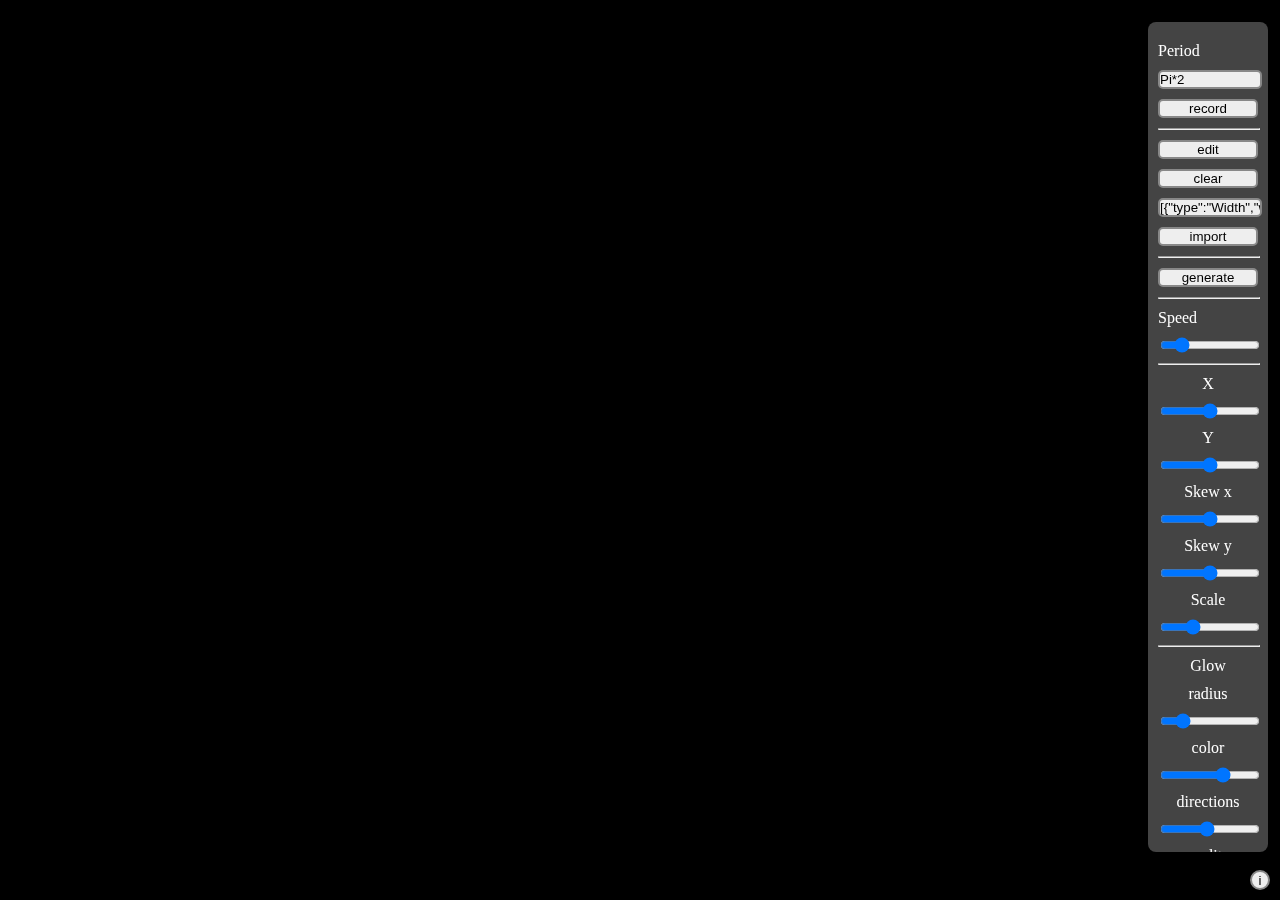
==== commit ce0ea712: "Add files via upload" ====
--- a/index.html
+++ b/index.html
@@ -12,7 +12,7 @@
 			"Transparent":{
 				"isChildren":true,
 				"properties":[],
-				"defaults":[	]
+				"defaults":[]
 			},
 			"Move":{
 				"isChildren":true,
@@ -22,7 +22,7 @@
 			"Rotate":{
 				"isChildren":true,
 				"properties":["angle"],
-				"defaults":["PI/4"]
+				"defaults":["Pi/4"]
 			},
 			"Color RGB":{
 				"isChildren":true,
@@ -42,7 +42,7 @@
 			"To Circle":{
 				"isChildren":true,
 				"properties":["radius","segments","angle A","angle B","is alternately"],
-				"defaults":[100,16,0,"PI*2",false]
+				"defaults":[100,16,0,"Pi*2",false]
 			},
 			"To Line":{
 				"isChildren":true,
@@ -72,7 +72,7 @@
 			"Circle":{
 				"isChildren":false,
 				"properties":["radius","angle A","angle B","fill"],
-				"defaults":[100,0,"PI*2",false]
+				"defaults":[100,0,"Pi*2",false]
 			},
 			"Ellipse":{
 				"isChildren":false,
@@ -91,13 +91,13 @@
 			},
 			"Polygon":{
 				"isChildren":false,
-				"properties":["radius","segments","max"],
-				"defaults":[100,4,-1]
+				"properties":["radius","segments","fill"],
+				"defaults":[100,4,false]
 			},
 			"Radial Circle":{
 				"isChildren":false,
 				"properties":["radius A","radius B","segments","angle A","angle B"],
-				"defaults":[100,200,16,0,"PI*2"]
+				"defaults":[100,200,16,0,"Pi*2"]
 			}
 		}
 	</script>
@@ -192,7 +192,7 @@
 
 					<li class="property">
 						<label class="propName">property name</label>
-						<input class="propInput" type="text" name="property name" onchange="compile()">
+						<input class="propinput" type="text" name="property name" onchange="compile()">
 					</li>
 
 				</ul>
@@ -230,12 +230,12 @@
 		</div>
 		<div id="buttons">
 			<label  id="timeLabel">Period</label>
-			<input  id="time" type="text" value="PI*2">
+			<input  id="time" type="text" value="Pi*2">
 			<button id="record" onclick="startRecord()">record</button>
 			<hr>
 			<button id="show" onclick="show()">edit</button>
 			<button id="clear"   onclick="clr();compile()">clear</button>
-			<input  id="shareInout" type="text" name="share" value='[{"type":"Width","width":"20","children":[{"type":"Circle","radius":"80","angle A":"0","angle B":"PI*2","fill":false}]},{"type":"Width","width":"5","children":[{"type":"Circle","radius":"50","angle A":"0","angle B":"PI*2","fill":false}]},{"type":"Move","x":"0","y":"0","children":[{"type":"Random Text","width":"70","text":"ΑΒΓΔΕΖΗΘΙΚΛΜΝΞΟΠΡΣΤΥΦΧΨΩ","segments":"1","seed":"secs","angle":"0"}]},{"type":"Transparent","children":[{"type":"Width","width":"1","children":[{"type":"Rotate","angle":"PI/4+time","children":[{"type":"Radial Circle","radius A":"80-20","radius B":"80+20","segments":"4","angle A":"0","angle B":"PI*2"}]}]}]},{"type":"Width","width":"7","children":[{"type":"Circle","radius":"200","angle A":"0","angle B":"PI*2","fill":false},{"type":"Circle","radius":"185","angle A":"0","angle B":"PI*2","fill":false}]},{"type":"Width","width":"2","children":[{"type":"Circle","radius":"250","angle A":"0","angle B":"PI*2","fill":false}]},{"type":"Rotate","angle":"time","children":[{"type":"Random Letters Circle","radius":"60","width":"10","segments":"20","text":"αβγδεζηθικλμνξοπρστυφχψω ΑΒΓΔΕΖΗΘΙΚΛΜΝΞΟΠΡΣΤΥΦΧΨΩ","seed":"floor(secs*2-0.5)","angle":"0"}]},{"type":"Rotate","angle":"-time","children":[{"type":"Random Letters Circle","radius":"140","width":"10","segments":"100","text":"αβγδεζηθικλμνξοπρστυφχψω","seed":"floor(secs*2-0.5)","angle":"0"}]},{"type":"Rotate","angle":"time","children":[{"type":"To Circle","is alternately":false,"radius":"140","segments":"4","angle A":"0","angle B":"PI*2","children":[{"type":"Transparent","children":[{"type":"Circle","radius":"65","angle A":"0","angle B":"PI*2","fill":true}]},{"type":"Circle","radius":"65","angle A":"0","angle B":"PI*2","fill":false},{"type":"Width","width":"2","children":[{"type":"Circle","radius":"50","angle A":"0","angle B":"PI*2","fill":false},{"type":"Circle","radius":"40","angle A":"0","angle B":"PI*2","fill":false},{"type":"To Circle","is alternately":false,"radius":"44","segments":"4","angle A":"time/2","angle B":"PI*2","children":[{"type":"Move","x":"-10","y":"0","children":[{"type":"Random Text","width":"10","text":"ΑΒΓΔΕΖΗΘΙΚΛΜΝΞΟΠΡΣΤΥΦΧΨΩ","segments":"3","seed":"secs/2-Id(0)","angle":"0"}]}]},{"type":"Rotate","angle":"-time","children":[{"type":"Letters Circle","radius":"30","width":"10","text":"αβγδεζ      ","segments":"4","angle":"0"}]},{"type":"Random Text","width":"40","text":"ΑΒΓΔΕΖΗΘΙΚΛΜΝΞΟΠΡΣΤΥΦΧΨΩ","segments":"1","seed":"secs*4+Id(1)","angle":"0"}]}]},{"type":"To Circle","is alternately":false,"radius":"205","segments":"4","angle A":"0","angle B":"PI*2","children":[{"type":"Transparent","children":[{"type":"Ellipse","radius A":"20","radius B":"10","angle":"0","fill":true}]}]}]},{"type":"Width","width":"1","children":[{"type":"Color RGB","red":"1","green":"1","blue":"1","alpha":"0.5","children":[{"type":"Circle","radius":"130","angle A":"0","angle B":"PI*2","fill":false}]}]},{"type":"Width","width":"1","children":[{"type":"Color RGB","red":"1","green":"1","blue":"1","alpha":"0.5","children":[{"type":"Polygon","radius":"215","segments":"3","max":"-1"},{"type":"Rotate","angle":"PI/3","children":[{"type":"Polygon","radius":"130","segments":"3","max":"-1"}]},{"type":"Rotate","angle":"-time","children":[{"type":"Polygon","radius":"130","segments":"6","max":"-1"}]},{"type":"Rotate","angle":"PI/6","children":[{"type":"To Circle","is alternately":false,"radius":"0","segments":"3","angle A":"0","angle B":"PI*2","children":[{"type":"Circle","radius":"215","angle A":"0","angle B":"PI/3","fill":false}]},{"type":"To Circle","is alternately":false,"radius":"215","segments":"3","angle A":"0","angle B":"PI*2","children":[{"type":"Circle","radius":"10","angle A":"0","angle B":"PI*2","fill":false},{"type":"Transparent","children":[{"type":"Circle","radius":"10","angle A":"0","angle B":"PI*2","fill":true}]}]}]}]}]},{"type":"Rotate","angle":"time","children":[{"type":"Width","width":"1","children":[{"type":"Color RGB","red":"1","green":"1","blue":"1","alpha":"0.5","children":[{"type":"Radial Circle","radius A":"50","radius B":"100","segments":"4","angle A":"0","angle B":"PI*2"},{"type":"Radial Circle","radius A":"182","radius B":"250","segments":"8","angle A":"0","angle B":"PI*2"}]}]},{"type":"Rotate","angle":"0.37","children":[{"type":"Random Letters Circle","radius":"225","width":"30","segments":"8","text":"ΑΒΓΔΕΖΗΘΙΚΛΜΝΞΟΠΡΣΤΥΦΧΨΩ","seed":"floor(secs*2-0.5)","angle":"0"}]}]},{"type":"Rotate","angle":"-time","children":[{"type":"Random Letters Circle","radius":"300","width":"20","segments":"64","text":"▖▗▘▙▚▛▜▝▞▟■","seed":"secs*6","angle":"0"}]}]'>
+			<input  id="shareInout" type="text" name="share" value='[{"type":"Width","width":"20","children":[{"type":"Circle","radius":"80","angle A":"0","angle B":"Pi*2","fill":false}]},{"type":"Width","width":"5","children":[{"type":"Circle","radius":"50","angle A":"0","angle B":"Pi*2","fill":false}]},{"type":"Move","x":"0","y":"0","children":[{"type":"Random Text","width":"70","text":"ΑΒΓΔΕΖΗΘΙΚΛΜΝΞΟΠΡΣΤΥΦΧΨΩ","segments":"1","seed":"secs","angle":"0"}]},{"type":"Transparent","children":[{"type":"Width","width":"1","children":[{"type":"Rotate","angle":"Pi/4+time","children":[{"type":"Radial Circle","radius A":"80-20","radius B":"80+20","segments":"4","angle A":"0","angle B":"Pi*2"}]}]}]},{"type":"Width","width":"7","children":[{"type":"Circle","radius":"200","angle A":"0","angle B":"Pi*2","fill":false},{"type":"Circle","radius":"185","angle A":"0","angle B":"Pi*2","fill":false}]},{"type":"Width","width":"2","children":[{"type":"Circle","radius":"250","angle A":"0","angle B":"Pi*2","fill":false}]},{"type":"Rotate","angle":"time","children":[{"type":"Random Letters Circle","radius":"60","width":"10","segments":"20","text":"αβγδεζηθικλμνξοπρστυφχψω ΑΒΓΔΕΖΗΘΙΚΛΜΝΞΟΠΡΣΤΥΦΧΨΩ","seed":"floor(secs*2-0.5)","angle":"0"}]},{"type":"Rotate","angle":"-time","children":[{"type":"Random Letters Circle","radius":"140","width":"10","segments":"100","text":"αβγδεζηθικλμνξοπρστυφχψω","seed":"floor(secs*2-0.5)","angle":"0"}]},{"type":"Rotate","angle":"time","children":[{"type":"To Circle","is alternately":false,"radius":"140","segments":"4","angle A":"0","angle B":"Pi*2","children":[{"type":"Transparent","children":[{"type":"Circle","radius":"65","angle A":"0","angle B":"Pi*2","fill":true}]},{"type":"Circle","radius":"65","angle A":"0","angle B":"Pi*2","fill":false},{"type":"Width","width":"2","children":[{"type":"Circle","radius":"50","angle A":"0","angle B":"Pi*2","fill":false},{"type":"Circle","radius":"40","angle A":"0","angle B":"Pi*2","fill":false},{"type":"To Circle","is alternately":false,"radius":"44","segments":"4","angle A":"time/2","angle B":"Pi*2","children":[{"type":"Move","x":"-10","y":"0","children":[{"type":"Random Text","width":"10","text":"ΑΒΓΔΕΖΗΘΙΚΛΜΝΞΟΠΡΣΤΥΦΧΨΩ","segments":"3","seed":"secs/2-I","angle":"0"}]}]},{"type":"Rotate","angle":"-time","children":[{"type":"Letters Circle","radius":"30","width":"10","text":"αβγδεζ      ","segments":"4","angle":"0"}]},{"type":"Random Text","width":"40","text":"ΑΒΓΔΕΖΗΘΙΚΛΜΝΞΟΠΡΣΤΥΦΧΨΩ","segments":"1","seed":"secs*4+I","angle":"0"}]}]},{"type":"To Circle","is alternately":false,"radius":"205","segments":"4","angle A":"0","angle B":"Pi*2","children":[{"type":"Transparent","children":[{"type":"Ellipse","radius A":"20","radius B":"10","angle":"0","fill":true}]}]}]},{"type":"Width","width":"1","children":[{"type":"Color RGB","red":"1","green":"1","blue":"1","alpha":"0.5","children":[{"type":"Circle","radius":"130","angle A":"0","angle B":"Pi*2","fill":false}]}]},{"type":"Width","width":"1","children":[{"type":"Color RGB","red":"1","green":"1","blue":"1","alpha":"0.5","children":[{"type":"Polygon","radius":"215","segments":"3","max":"-1"},{"type":"Rotate","angle":"Pi/3","children":[{"type":"Polygon","radius":"130","segments":"3","max":"-1"}]},{"type":"Rotate","angle":"-time","children":[{"type":"Polygon","radius":"130","segments":"6","max":"-1"}]},{"type":"Rotate","angle":"Pi/6","children":[{"type":"To Circle","is alternately":false,"radius":"0","segments":"3","angle A":"0","angle B":"Pi*2","children":[{"type":"Circle","radius":"215","angle A":"0","angle B":"Pi/3","fill":false}]},{"type":"To Circle","is alternately":false,"radius":"215","segments":"3","angle A":"0","angle B":"Pi*2","children":[{"type":"Circle","radius":"10","angle A":"0","angle B":"Pi*2","fill":false},{"type":"Transparent","children":[{"type":"Circle","radius":"10","angle A":"0","angle B":"Pi*2","fill":true}]}]}]}]}]},{"type":"Rotate","angle":"time","children":[{"type":"Width","width":"1","children":[{"type":"Color RGB","red":"1","green":"1","blue":"1","alpha":"0.5","children":[{"type":"Radial Circle","radius A":"50","radius B":"100","segments":"4","angle A":"0","angle B":"Pi*2"},{"type":"Radial Circle","radius A":"182","radius B":"250","segments":"8","angle A":"0","angle B":"Pi*2"}]}]},{"type":"Rotate","angle":"0.37","children":[{"type":"Random Letters Circle","radius":"225","width":"30","segments":"8","text":"ΑΒΓΔΕΖΗΘΙΚΛΜΝΞΟΠΡΣΤΥΦΧΨΩ","seed":"floor(secs*2-0.5)","angle":"0"}]}]},{"type":"Rotate","angle":"-time","children":[{"type":"Random Letters Circle","radius":"300","width":"20","segments":"64","text":"▖▗▘▙▚▛▜▝▞▟■","seed":"secs*6","angle":"0"}]}]'>
 			<button id="import" onclick="imp()">import</button>
 			<hr>
 			<button id="generate" onclick="generate()">generate</button>
--- a/style.css
+++ b/style.css
@@ -1,6 +1,7 @@
 body {
 	margin: 0px;
 	color: #fff;
+	background-color: #000;
 }
 canvas {
 	top: 0px;
@@ -32,6 +33,7 @@
 	height: fit-content;
 	max-height: 90vh;
 	overflow-y: auto;
+	overflow-x: hidden;
 }
 #buttons > * {
 	display: block;
@@ -107,11 +109,12 @@
 	margin: 5px;
 	padding: 5px;
 	width: fit-content;
+	min-width: 200px;
 	block-size: fit-content;
 	color: #fff;
 }
 li {
-	padding-bottom: 2px;
+/*	padding-bottom: 2px;*/
 	transition: transform ease-in 0.3s;
 }
 .nodeName{
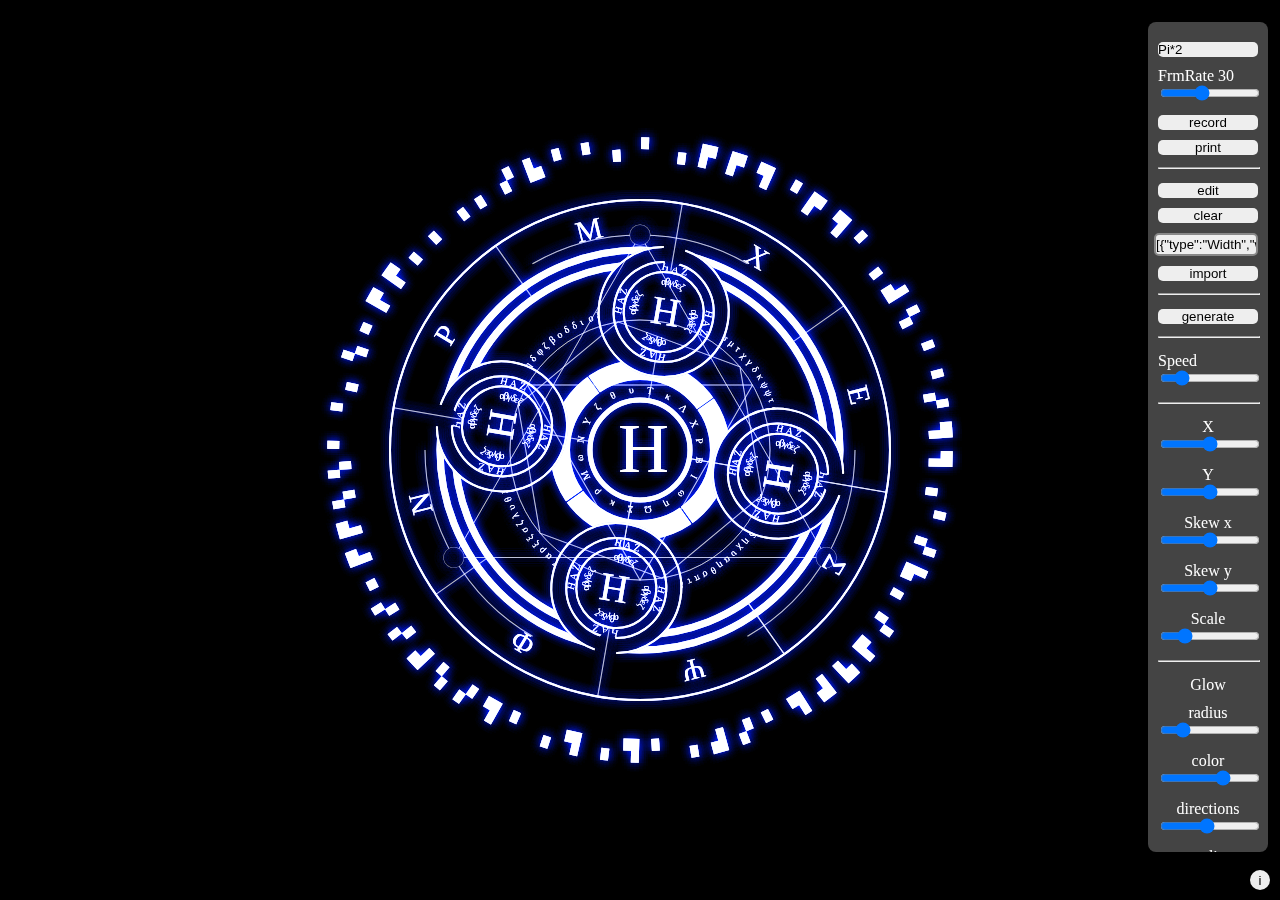
==== commit b0926824: "Add files via upload" ====
--- a/index.html
+++ b/index.html
@@ -49,6 +49,16 @@
 				"properties":["length","segments","offset","angle","is alternately"],
 				"defaults":[100,4,0,0,false]
 			},
+			"To Ellipse":{
+				"isChildren":true,
+				"properties":["radius A","radius B","segments","angle A","angle B","is alternately"],
+				"defaults":[100,50,16,0,"Pi*2",false]
+			},
+			"Variable":{
+				"isChildren":false,
+				"properties":["name","value"],
+				"defaults":["A",0]
+			},
 			"Text":{
 				"isChildren":false,
 				"properties":["width","text","angle"],
@@ -76,14 +86,19 @@
 			},
 			"Ellipse":{
 				"isChildren":false,
-				"properties":["radius A","radius B","angle","fill"],
-				"defaults":[100,50,0,false]
+				"properties":["radius A","radius B","angle A","angle B","fill"],
+				"defaults":[100,50,0,"Pi*2",false]
 			},
 			"Letters Circle":{
 				"isChildren":false,
 				"properties":["radius","width","text","segments","angle"],
 				"defaults":[100,50,"text",10,0]
 			},
+			"Letters Ellipse":{
+				"isChildren":false,
+				"properties":["radius A","radius B","width","text","segments","angle"],
+				"defaults":[100,50,50,"αβγδεζηθικλμνξοπρστυφχψω",10,0]
+			},
 			"Random Letters Circle":{
 				"isChildren":false,
 				"properties":["radius","width","segments","text","seed","angle"],
@@ -98,6 +113,11 @@
 				"isChildren":false,
 				"properties":["radius A","radius B","segments","angle A","angle B"],
 				"defaults":[100,200,16,0,"Pi*2"]
+			},
+			"Image":{
+				"isChildren":false,
+				"properties":["image","x","y","width","height"],
+				"defaults":["",-50,-50,100,100]
 			}
 		}
 	</script>
@@ -188,14 +208,12 @@
 				<label class="nodeName">node name</label><label class="nodeNum">0</label>
 				<button class="moveButton down" onclick="closeNode(this)"></button>
 				<button class="remove" onclick="clr(this.parentElement.parentElement)"></button>
-				<ul class="propList">
-
-					<li class="property">
-						<label class="propName">property name</label>
-						<input class="propinput" type="text" name="property name" onchange="compile()">
-					</li>
-
-				</ul>
+				<table class="propList">
+						<tr class="property">
+							<td><label class="propName">property name</label></td>
+							<td><input class="propinput" type="text" name="property name" onchange="compile()"></td>
+						</tr>
+				</table>
 			</div>
 			<div class="add" type="Move">
 				<ul class="childrenList root">
@@ -207,6 +225,7 @@
 		<div id="addMenu">
 			<label>modifiers</label>
 			<button class="remove" onclick="showAdd()"></button>
+			<button onclick="addN('Variable')"				>Variable</button>
 			<button onclick="addN('Move')"					>Move</button>
 			<button onclick="addN('Rotate')"				>Rotate</button>
 			<button onclick="addN('Transparent')"			>Transparent</button>
@@ -214,6 +233,7 @@
 			<button onclick="addN('Color HSV')"				>Color HSVA</button>
 			<button onclick="addN('Width')"					>Width</button>
 			<button onclick="addN('To Circle')"				>To circle</button>
+			<button onclick="addN('To Ellipse')"			>To ellipse</button>
 			<button onclick="addN('To Line')"				>To line</button>
 			<label>simple</label>
 			<button onclick="addN('Text')"					>Text</button>
@@ -223,19 +243,23 @@
 			<button onclick="addN('Circle')"				>Circle</button>
 			<button onclick="addN('Ellipse')"				>Ellipse</button>
 			<button onclick="addN('Polygon')"				>Polygon</button>
+			<button onclick="addN('Image')" 				>Image</button>
 			<label>circles</label>
-			<button onclick="addN('Letters Circle')"		>Letters crcle</button>
+			<button onclick="addN('Letters Circle')"		>Letters circle</button>
+			<button onclick="addN('Letters Ellipse')"		>Letters ellipse</button>
 			<button onclick="addN('Random Letters Circle')"	>RandLetters circle</button>
 			<button onclick="addN('Radial Circle')"			>Radial circle</button>
 		</div>
 		<div id="buttons">
-			<label  id="timeLabel">Period</label>
+			<!-- <label  id="timeLabel">Period</label> -->
 			<input  id="time" type="text" value="Pi*2">
+			<label id="fRateL">FrmRate 30</label><input id="fRate" type="range" name="fRate" oninput="controlsUpdate(this)" min="10" max="60" step="1" value="30">
 			<button id="record" onclick="startRecord()">record</button>
+			<button id="print" onclick="getPrint()">print</button>
 			<hr>
 			<button id="show" onclick="show()">edit</button>
 			<button id="clear"   onclick="clr();compile()">clear</button>
-			<input  id="shareInout" type="text" name="share" value='[{"type":"Width","width":"20","children":[{"type":"Circle","radius":"80","angle A":"0","angle B":"Pi*2","fill":false}]},{"type":"Width","width":"5","children":[{"type":"Circle","radius":"50","angle A":"0","angle B":"Pi*2","fill":false}]},{"type":"Move","x":"0","y":"0","children":[{"type":"Random Text","width":"70","text":"ΑΒΓΔΕΖΗΘΙΚΛΜΝΞΟΠΡΣΤΥΦΧΨΩ","segments":"1","seed":"secs","angle":"0"}]},{"type":"Transparent","children":[{"type":"Width","width":"1","children":[{"type":"Rotate","angle":"Pi/4+time","children":[{"type":"Radial Circle","radius A":"80-20","radius B":"80+20","segments":"4","angle A":"0","angle B":"Pi*2"}]}]}]},{"type":"Width","width":"7","children":[{"type":"Circle","radius":"200","angle A":"0","angle B":"Pi*2","fill":false},{"type":"Circle","radius":"185","angle A":"0","angle B":"Pi*2","fill":false}]},{"type":"Width","width":"2","children":[{"type":"Circle","radius":"250","angle A":"0","angle B":"Pi*2","fill":false}]},{"type":"Rotate","angle":"time","children":[{"type":"Random Letters Circle","radius":"60","width":"10","segments":"20","text":"αβγδεζηθικλμνξοπρστυφχψω ΑΒΓΔΕΖΗΘΙΚΛΜΝΞΟΠΡΣΤΥΦΧΨΩ","seed":"floor(secs*2-0.5)","angle":"0"}]},{"type":"Rotate","angle":"-time","children":[{"type":"Random Letters Circle","radius":"140","width":"10","segments":"100","text":"αβγδεζηθικλμνξοπρστυφχψω","seed":"floor(secs*2-0.5)","angle":"0"}]},{"type":"Rotate","angle":"time","children":[{"type":"To Circle","is alternately":false,"radius":"140","segments":"4","angle A":"0","angle B":"Pi*2","children":[{"type":"Transparent","children":[{"type":"Circle","radius":"65","angle A":"0","angle B":"Pi*2","fill":true}]},{"type":"Circle","radius":"65","angle A":"0","angle B":"Pi*2","fill":false},{"type":"Width","width":"2","children":[{"type":"Circle","radius":"50","angle A":"0","angle B":"Pi*2","fill":false},{"type":"Circle","radius":"40","angle A":"0","angle B":"Pi*2","fill":false},{"type":"To Circle","is alternately":false,"radius":"44","segments":"4","angle A":"time/2","angle B":"Pi*2","children":[{"type":"Move","x":"-10","y":"0","children":[{"type":"Random Text","width":"10","text":"ΑΒΓΔΕΖΗΘΙΚΛΜΝΞΟΠΡΣΤΥΦΧΨΩ","segments":"3","seed":"secs/2-I","angle":"0"}]}]},{"type":"Rotate","angle":"-time","children":[{"type":"Letters Circle","radius":"30","width":"10","text":"αβγδεζ      ","segments":"4","angle":"0"}]},{"type":"Random Text","width":"40","text":"ΑΒΓΔΕΖΗΘΙΚΛΜΝΞΟΠΡΣΤΥΦΧΨΩ","segments":"1","seed":"secs*4+I","angle":"0"}]}]},{"type":"To Circle","is alternately":false,"radius":"205","segments":"4","angle A":"0","angle B":"Pi*2","children":[{"type":"Transparent","children":[{"type":"Ellipse","radius A":"20","radius B":"10","angle":"0","fill":true}]}]}]},{"type":"Width","width":"1","children":[{"type":"Color RGB","red":"1","green":"1","blue":"1","alpha":"0.5","children":[{"type":"Circle","radius":"130","angle A":"0","angle B":"Pi*2","fill":false}]}]},{"type":"Width","width":"1","children":[{"type":"Color RGB","red":"1","green":"1","blue":"1","alpha":"0.5","children":[{"type":"Polygon","radius":"215","segments":"3","max":"-1"},{"type":"Rotate","angle":"Pi/3","children":[{"type":"Polygon","radius":"130","segments":"3","max":"-1"}]},{"type":"Rotate","angle":"-time","children":[{"type":"Polygon","radius":"130","segments":"6","max":"-1"}]},{"type":"Rotate","angle":"Pi/6","children":[{"type":"To Circle","is alternately":false,"radius":"0","segments":"3","angle A":"0","angle B":"Pi*2","children":[{"type":"Circle","radius":"215","angle A":"0","angle B":"Pi/3","fill":false}]},{"type":"To Circle","is alternately":false,"radius":"215","segments":"3","angle A":"0","angle B":"Pi*2","children":[{"type":"Circle","radius":"10","angle A":"0","angle B":"Pi*2","fill":false},{"type":"Transparent","children":[{"type":"Circle","radius":"10","angle A":"0","angle B":"Pi*2","fill":true}]}]}]}]}]},{"type":"Rotate","angle":"time","children":[{"type":"Width","width":"1","children":[{"type":"Color RGB","red":"1","green":"1","blue":"1","alpha":"0.5","children":[{"type":"Radial Circle","radius A":"50","radius B":"100","segments":"4","angle A":"0","angle B":"Pi*2"},{"type":"Radial Circle","radius A":"182","radius B":"250","segments":"8","angle A":"0","angle B":"Pi*2"}]}]},{"type":"Rotate","angle":"0.37","children":[{"type":"Random Letters Circle","radius":"225","width":"30","segments":"8","text":"ΑΒΓΔΕΖΗΘΙΚΛΜΝΞΟΠΡΣΤΥΦΧΨΩ","seed":"floor(secs*2-0.5)","angle":"0"}]}]},{"type":"Rotate","angle":"-time","children":[{"type":"Random Letters Circle","radius":"300","width":"20","segments":"64","text":"▖▗▘▙▚▛▜▝▞▟■","seed":"secs*6","angle":"0"}]}]'>
+			<input  id="shareInout" type="text" name="share" value='[{"type":"Width","width":"20","children":[{"type":"Circle","radius":"80","angle A":"0","angle B":"Pi*2","fill":false}]},{"type":"Width","width":"5","children":[{"type":"Circle","radius":"50","angle A":"0","angle B":"Pi*2","fill":false}]},{"type":"Move","x":"0","y":"0","children":[{"type":"Random Text","width":"70","text":"ΑΒΓΔΕΖΗΘΙΚΛΜΝΞΟΠΡΣΤΥΦΧΨΩ","segments":"1","seed":"secs","angle":"0"}]},{"type":"Transparent","children":[{"type":"Width","width":"1","children":[{"type":"Rotate","angle":"Pi/4+Time","children":[{"type":"Radial Circle","radius A":"80-20","radius B":"80+20","segments":"4","angle A":"0","angle B":"Pi*2"}]}]}]},{"type":"Width","width":"7","children":[{"type":"Circle","radius":"200","angle A":"0","angle B":"Pi*2","fill":false},{"type":"Circle","radius":"185","angle A":"0","angle B":"Pi*2","fill":false}]},{"type":"Width","width":"2","children":[{"type":"Circle","radius":"250","angle A":"0","angle B":"Pi*2","fill":false}]},{"type":"Rotate","angle":"Time","children":[{"type":"Random Letters Circle","radius":"60","width":"10","segments":"20","text":"αβγδεζηθικλμνξοπρστυφχψω ΑΒΓΔΕΖΗΘΙΚΛΜΝΞΟΠΡΣΤΥΦΧΨΩ","seed":"floor(secs*2-0.5)","angle":"0"}]},{"type":"Rotate","angle":"-Time","children":[{"type":"Random Letters Circle","radius":"140","width":"10","segments":"100","text":"αβγδεζηθικλμνξοπρστυφχψω","seed":"floor(secs*2-0.5)","angle":"0"}]},{"type":"Rotate","angle":"Time","children":[{"type":"To Circle","is alternately":false,"radius":"140","segments":"4","angle A":"0","angle B":"Pi*2","children":[{"type":"Transparent","children":[{"type":"Circle","radius":"65","angle A":"0","angle B":"Pi*2","fill":true}]},{"type":"Circle","radius":"65","angle A":"0","angle B":"Pi*2","fill":false},{"type":"Width","width":"2","children":[{"type":"Circle","radius":"50","angle A":"0","angle B":"Pi*2","fill":false},{"type":"Circle","radius":"40","angle A":"0","angle B":"Pi*2","fill":false},{"type":"To Circle","is alternately":false,"radius":"44","segments":"4","angle A":"Time/2","angle B":"Pi*2","children":[{"type":"Move","x":"-10","y":"0","children":[{"type":"Random Text","width":"10","text":"ΑΒΓΔΕΖΗΘΙΚΛΜΝΞΟΠΡΣΤΥΦΧΨΩ","segments":"3","seed":"secs/2-I","angle":"0"}]}]},{"type":"Rotate","angle":"-Time","children":[{"type":"Letters Circle","radius":"30","width":"10","text":"αβγδεζ      ","segments":"4","angle":"0"}]},{"type":"Random Text","width":"40","text":"ΑΒΓΔΕΖΗΘΙΚΛΜΝΞΟΠΡΣΤΥΦΧΨΩ","segments":"1","seed":"secs*4+I","angle":"0"}]}]},{"type":"To Circle","is alternately":false,"radius":"205","segments":"4","angle A":"0","angle B":"Pi*2","children":[{"type":"Transparent","children":[{"type":"Ellipse","radius A":"20","radius B":"10","angle":"0","fill":true}]}]}]},{"type":"Width","width":"1","children":[{"type":"Color RGB","red":"1","green":"1","blue":"1","alpha":"0.5","children":[{"type":"Circle","radius":"130","angle A":"0","angle B":"Pi*2","fill":false}]}]},{"type":"Width","width":"1","children":[{"type":"Color RGB","red":"1","green":"1","blue":"1","alpha":"0.5","children":[{"type":"Polygon","radius":"215","segments":"3","max":"-1"},{"type":"Rotate","angle":"Pi/3","children":[{"type":"Polygon","radius":"130","segments":"3","max":"-1"}]},{"type":"Rotate","angle":"-Time","children":[{"type":"Polygon","radius":"130","segments":"6","max":"-1"}]},{"type":"Rotate","angle":"Pi/6","children":[{"type":"To Circle","is alternately":false,"radius":"0","segments":"3","angle A":"0","angle B":"Pi*2","children":[{"type":"Circle","radius":"215","angle A":"0","angle B":"Pi/3","fill":false}]},{"type":"To Circle","is alternately":false,"radius":"215","segments":"3","angle A":"0","angle B":"Pi*2","children":[{"type":"Circle","radius":"10","angle A":"0","angle B":"Pi*2","fill":false},{"type":"Transparent","children":[{"type":"Circle","radius":"10","angle A":"0","angle B":"Pi*2","fill":true}]}]}]}]}]},{"type":"Rotate","angle":"Time","children":[{"type":"Width","width":"1","children":[{"type":"Color RGB","red":"1","green":"1","blue":"1","alpha":"0.5","children":[{"type":"Radial Circle","radius A":"50","radius B":"100","segments":"4","angle A":"0","angle B":"Pi*2"},{"type":"Radial Circle","radius A":"182","radius B":"250","segments":"8","angle A":"0","angle B":"Pi*2"}]}]},{"type":"Rotate","angle":"0.37","children":[{"type":"Random Letters Circle","radius":"225","width":"30","segments":"8","text":"ΑΒΓΔΕΖΗΘΙΚΛΜΝΞΟΠΡΣΤΥΦΧΨΩ","seed":"floor(secs*2-0.5)","angle":"0"}]}]},{"type":"Rotate","angle":"-Time","children":[{"type":"Random Letters Circle","radius":"300","width":"20","segments":"64","text":"▖▗▘▙▚▛▜▝▞▟■","seed":"secs*6","angle":"0"}]}]'>
 			<button id="import" onclick="imp()">import</button>
 			<hr>
 			<button id="generate" onclick="generate()">generate</button>
@@ -246,12 +270,13 @@
 			<label class="sub">Y</label>			<input id="translateY"	type="range" name="translateY"	oninput="controlsUpdate(this)" min="-1" max="1"   step="0.05" value="0">
 			<label class="sub">Skew x</label>		<input id="skewX"		type="range" name="skewX"		oninput="controlsUpdate(this)" min="-1" max="1"   step="0.1"  value="0">
 			<label class="sub">Skew y</label>		<input id="skewY"		type="range" name="skewY"		oninput="controlsUpdate(this)" min="-1" max="1"   step="0.1"  value="0">
-			<label class="sub">Scale</label>		<input id="scale"		type="range" name="scale"		oninput="controlsUpdate(this)" min="0"  max="5"   step="0.1"  value="1.5">
+			<label class="sub">Scale</label>		<input id="scale"		type="range" name="scale"		oninput="controlsUpdate(this)" min="0"  max="5"   step="0.1"  value="1">
 			<hr><label class="sub">Glow</label>
 			<label class="sub">radius</label>		<input id="glowR"		type="range" name="glowR"		oninput="controlsUpdate(this)" min="0"  max="50"  step="1"    value="9">
 			<label class="sub">color</label>		<input id="glowC"		type="range" name="glowC"		oninput="controlsUpdate(this)" min="0"  max="1"   step="0.05" value="0.66">
 			<label class="sub">directions</label>	<input id="glowD"		type="range" name="glowD"		oninput="controlsUpdate(this)" min="2"  max="32"  step="1"    value="16">
 			<label class="sub">quality</label>		<input id="glowQ"		type="range" name="glowQ"		oninput="controlsUpdate(this)" min="4"  max="16"  step="0.1"  value="4">
+			<label class="sub">bright</label>		<input id="glowB"		type="range" name="glowB"		oninput="controlsUpdate(this)" min="1"  max="16"  step="0.1"  value="1">
 		</div>
 	</div>
 
@@ -292,6 +317,10 @@
 	<script type="text/javascript" src="functions.js"></script>
 	<script type="text/javascript" src="parse.js"></script>
 	<script type="text/javascript" src="constructor.js"></script>
+<!-- <script src="schema.js"></script> -->
+<!-- <script src="lib.js"></script> -->
+<!-- <script src="whammy.js"></script> -->
+<script src="h264-mp4-encoder.web.js"></script>
 	<script type="text/javascript" src="record.js"></script>
 	<script type="text/javascript" src="draw.js"></script>
 	<script type="text/javascript" src="gen.js"></script>
--- a/style.css
+++ b/style.css
@@ -36,10 +36,17 @@
 	overflow-x: hidden;
 }
 #buttons > * {
-	display: block;
+	display: inline-block;
 	width: 100%;
 	padding: 0px;
 	margin-top: 10px;
+}
+#buttons > hr {
+	margin-bottom: 0;
+}
+#buttons > input[type=range] {
+	margin-bottom: -10px;
+	margin-top: 0px;
 }
 #record {
 	margin-top: 10px;
@@ -148,9 +155,28 @@
 	border-radius: 5px;
 	border: solid 2px #888;
 	background-color: #eee;
+	width: 90%;
+  float: right;
+  padding: 0 5px;
+  border: 0;
 }
 input[type="text"]:hover, button:hover {
 	background-color: #ccc;
+}
+input[type="checkbox"] {
+	appearance: none;
+  display: block;
+  width: 25px;
+  background-color: #fff;
+  border-radius: 5px;
+  margin: 0;
+  margin-left: calc(10% - 10px);
+}
+#shareInout {
+	padding-block: 2px;
+}
+.open input[type="checkbox"]:checked {
+	appearance: auto;
 }
 button:active {
 	background-color: #aaa;
@@ -162,6 +188,10 @@
 }
 .node {
 	position:relative;
+}
+.node .propList {
+	width: 100%;
+	padding: 0 5px;
 }
 
 .remove {
@@ -174,7 +204,7 @@
 	background-color: #d008;
 	color: #888;
 	line-height: 0;
-	padding: 0 0 1px 1px;
+	padding: 0 0 2px 0;
 }
 .remove:active {
 	background-color: #a00;
@@ -224,6 +254,10 @@
 li > .node > .remove:hover {
 	background-color: #c22;
 }
+li > .node > .moveButton,
+li > .add > .addBtn {
+	background-color: #8884;
+}
 li > .node > .moveButton:hover,
 li > .add > .addBtn:hover {
 	background-color: #8888;
@@ -266,13 +300,22 @@
 	float: right;
 	max-width: 60%;
 }
-.property {
+tr.property > td {
+	padding: 0;
+}
+tr.property > td > label {
+	display: block;
+	white-space: nowrap;
+}
+tr.property > td > * {
 	overflow: hidden;
+	transition: all 1s;
 	height: 0;
-	transition: all 1s;
-}
-.open > .property {
+}
+.open > tr.property > td > * {
 	height: 25px;
+	margin-top:    2px;
+	margin-bottom: 2px;
 }
 
 .add{
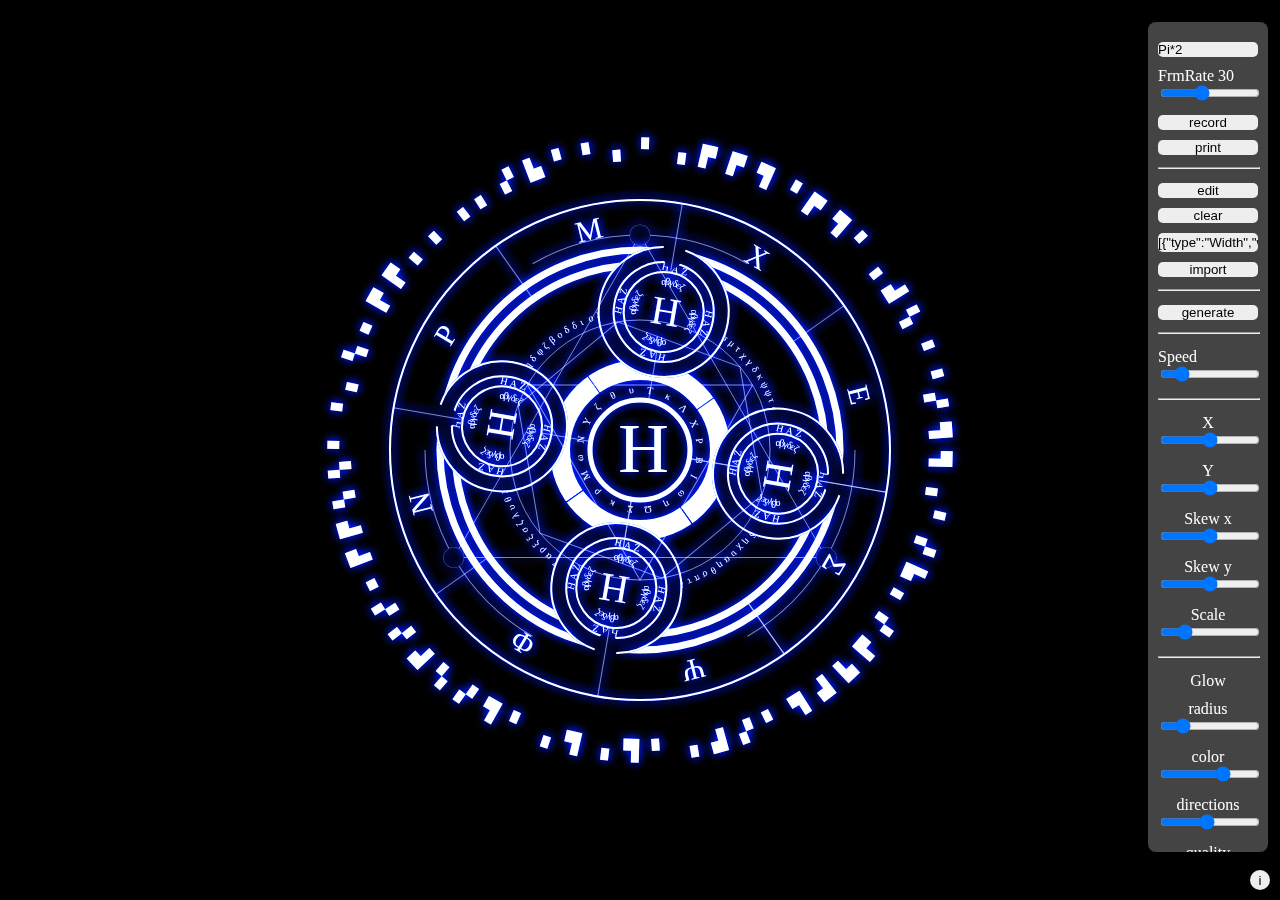
==== commit fe221420: "Add files via upload" ====
--- a/index.html
+++ b/index.html
@@ -116,8 +116,8 @@
 			},
 			"Image":{
 				"isChildren":false,
-				"properties":["image","x","y","width","height"],
-				"defaults":["",-50,-50,100,100]
+				"properties":["image","x","y","width","height","front"],
+				"defaults":["data:image/png;base64",-50,-50,100,100,true]
 			}
 		}
 	</script>
@@ -194,7 +194,8 @@
 		}
 	</script>
 
-
+	<canvas id="back"></canvas>
+	<canvas id="front"></canvas>
 	<canvas id="glow"></canvas>
 	<canvas id="canvas"></canvas>
 
@@ -272,14 +273,13 @@
 			<label class="sub">Skew y</label>		<input id="skewY"		type="range" name="skewY"		oninput="controlsUpdate(this)" min="-1" max="1"   step="0.1"  value="0">
 			<label class="sub">Scale</label>		<input id="scale"		type="range" name="scale"		oninput="controlsUpdate(this)" min="0"  max="5"   step="0.1"  value="1">
 			<hr><label class="sub">Glow</label>
-			<label class="sub">radius</label>		<input id="glowR"		type="range" name="glowR"		oninput="controlsUpdate(this)" min="0"  max="50"  step="1"    value="9">
+			<label class="sub">radius</label>		<input id="glowR"		type="range" name="glowR"		oninput="controlsUpdate(this)" min="0"  max="50"  step="0.1"  value="9">
 			<label class="sub">color</label>		<input id="glowC"		type="range" name="glowC"		oninput="controlsUpdate(this)" min="0"  max="1"   step="0.05" value="0.66">
 			<label class="sub">directions</label>	<input id="glowD"		type="range" name="glowD"		oninput="controlsUpdate(this)" min="2"  max="32"  step="1"    value="16">
 			<label class="sub">quality</label>		<input id="glowQ"		type="range" name="glowQ"		oninput="controlsUpdate(this)" min="4"  max="16"  step="0.1"  value="4">
-			<label class="sub">bright</label>		<input id="glowB"		type="range" name="glowB"		oninput="controlsUpdate(this)" min="1"  max="16"  step="0.1"  value="1">
+			<label class="sub">bright</label>		<input id="glowB"		type="range" name="glowB"		oninput="controlsUpdate(this)" min="0"  max="5"   step="0.1"  value="1">
 		</div>
 	</div>
-
 	<button id="infoButton" onclick="showInfo()">i</button>
 	<div id="info">
 		<select id="infoSelect" oninput="info(this)">
@@ -312,6 +312,7 @@
 		</div>
 		<img id="imgInfo" src="">
 	</div>
+	<img id="img" src="">
 	<script type="text/javascript" src="gpu-browser.min.js"></script>
 	<script type="text/javascript" src="init.js"></script>
 	<script type="text/javascript" src="functions.js"></script>
--- a/style.css
+++ b/style.css
@@ -11,6 +11,9 @@
 	width:  100vw;
 	height: 100vh;
 }
+#back, #front {
+	display: none;
+}
 #interface {
 	margin-top: 10px;
 	width:100%;
@@ -99,15 +102,15 @@
 }
 .childrenList {
 	border-radius: 5px;
-  margin: 5px 0 10px 20px;
+	margin: 5px 0 10px 20px;
 }
 .childrenList:not(:has(li)) {
-  border: solid 2px #8888;
-  min-height: 20px;
+	border: solid 2px #8888;
+	min-height: 20px;
 }
 #hover {
 	height: 0;
-  margin: 0;
+	margin: 0;
 }
 .childrenList > li,
 #hover > li{
@@ -125,12 +128,12 @@
 	transition: transform ease-in 0.3s;
 }
 .nodeName{
-  border-radius: 5px;
-  padding: 3px 7px;
+	border-radius: 5px;
+	padding: 3px 7px;
 }
 .nodeName:hover{
 	border: solid 2px #888;
-  padding: 1px 5px;
+	padding: 1px 5px;
 }
 
 #hover > #place{
@@ -147,8 +150,8 @@
 .ghost{display:none;}
 li.selected {
 	background-color: #fff4 !important;
-  /*transition: 0.01s;
-  transform: translateX(-9999px);*/
+	/*transition: 0.01s;
+	transform: translateX(-9999px);*/
 }
 
 input[type="text"], button, select {
@@ -156,21 +159,29 @@
 	border: solid 2px #888;
 	background-color: #eee;
 	width: 90%;
-  float: right;
-  padding: 0 5px;
-  border: 0;
+	float: right;
+	padding: 0 5px;
+	border: 0;
+}
+input[type="file"] {
+	border-radius: 5px;
+	border: solid 2px #888;
+	width: 90%;
+	float: right;
+	padding: 0 5px;
+	border: 0;
 }
 input[type="text"]:hover, button:hover {
 	background-color: #ccc;
 }
 input[type="checkbox"] {
 	appearance: none;
-  display: block;
-  width: 25px;
-  background-color: #fff;
-  border-radius: 5px;
-  margin: 0;
-  margin-left: calc(10% - 10px);
+	display: block;
+	width: 25px;
+	background-color: #fff;
+	border-radius: 5px;
+	margin: 0;
+	margin-left: calc(10% - 10px);
 }
 #shareInout {
 	padding-block: 2px;
@@ -184,7 +195,7 @@
 .nodeNum {
 	margin-left: 5px;
 	color: #fff8;
-  font-size: 10px;
+	font-size: 10px;
 }
 .node {
 	position:relative;
@@ -210,23 +221,23 @@
 	background-color: #a00;
 }
 .remove:after {
-  display: inline-block;
-  content: "\00d7";
-  font-size: 17px;
-  font-weight: 700;
+	display: inline-block;
+	content: "\00d7";
+	font-size: 17px;
+	font-weight: 700;
 }
 .addBtn{
 	float: right;
-  margin-bottom: 10px;
+	margin-bottom: 10px;
 	width:  20px;
 	height: 20px;
 	border-radius: 25%;
 	color: #888;
-  padding: 0 0 2px 0;
-  line-height: 0px;
+	padding: 0 0 2px 0;
+	line-height: 0px;
 	font-size: 17px;
-  font-weight: 700;
-  background-color: transparent;
+	font-weight: 700;
+	background-color: transparent;
 }
 .moveButton {
 	position: absolute;
@@ -239,17 +250,17 @@
 }
 .moveButton:after {
 	border: solid #888;
-  border-width: 0 2px 2px 0;
-  display: inline-block;
-  padding: 3px;	
-  content: "";
+	border-width: 0 2px 2px 0;
+	display: inline-block;
+	padding: 3px;	
+	content: "";
 }
 .up:after {
-  transform: rotate(-135deg);
+	transform: rotate(-135deg);
 }
 .down:after {
 	margin-bottom: 3px;
-  transform: rotate(45deg);
+	transform: rotate(45deg);
 }
 li > .node > .remove:hover {
 	background-color: #c22;
@@ -278,20 +289,20 @@
 	display: block;
 }
 @keyframes slideInOut { 
-  0% { 
-    opacity: 0; 
-    visibility: hidden;
-  } 
-
-  50% { 
-    opacity: 0.5; 
-    visibility: visible;
-  } 
-
-  100% { 
-    opacity: 1; 
-    visibility: visible;
-  } 
+	0% { 
+		opacity: 0; 
+		visibility: hidden;
+	} 
+
+	50% { 
+		opacity: 0.5; 
+		visibility: visible;
+	} 
+
+	100% { 
+		opacity: 1; 
+		visibility: visible;
+	} 
 } 
 
 
@@ -338,10 +349,10 @@
 #addMenu{
 	position: relative;
 	display: flex;
-  width: 100px;
-  flex-direction: column;
-	border: solid 2px #000;
-  border-radius: 10px;
+	width: 100px;
+	flex-direction: column;
+	border: solid 2px #000;
+	border-radius: 10px;
 	background-color: #fff4;
 	height: fit-content;
 	padding: 0 20px;
@@ -364,7 +375,7 @@
 	height: 0;
 	overflow: hidden;
 	padding: 0 4px;
-  border-width: 0px;
+	border-width: 0px;
 }
 
 #infoButton {
@@ -401,17 +412,17 @@
 
 
 @media screen and (max-width: 600px) {
-  #addMenu {
-  	position: absolute;
-  }
-  .childrenList,
-  .childrenList > li {
-  	margin: 5px 0;
-  }
-  #addMenu {
-  	background-color: #444;
-  }
-  .remove,
+	#addMenu {
+		position: absolute;
+	}
+	.childrenList,
+	.childrenList > li {
+		margin: 5px 0;
+	}
+	#addMenu {
+		background-color: #444;
+	}
+	.remove,
 	.moveButton,
 	.addBtn {
 		opacity: 1 !important;
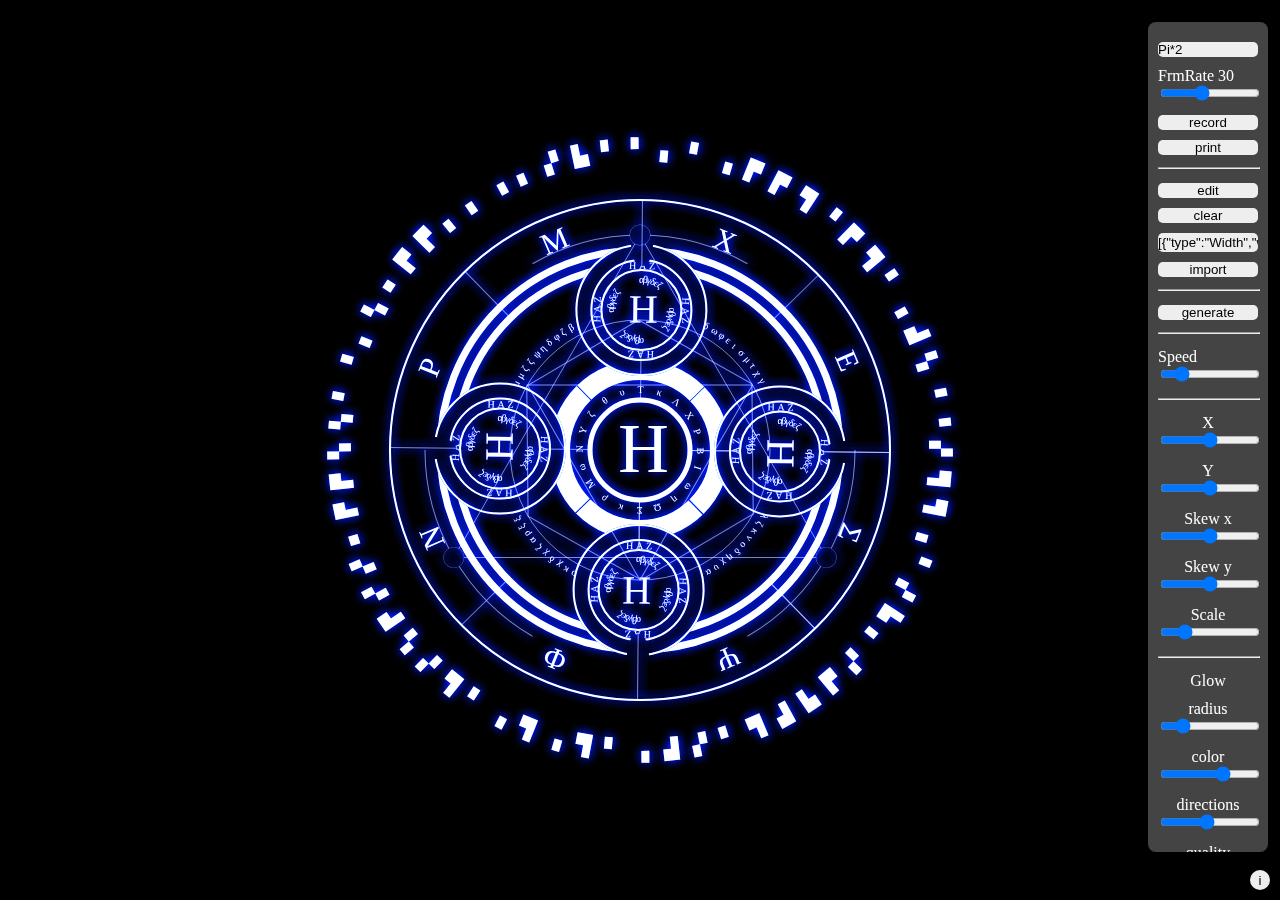
==== commit 63726c35: "Add files via upload" ====
--- a/index.html
+++ b/index.html
@@ -41,18 +41,23 @@
 			},
 			"To Circle":{
 				"isChildren":true,
-				"properties":["radius","segments","angle A","angle B","is alternately"],
+				"properties":["radius","segments","angle A","angle B","separate"],
 				"defaults":[100,16,0,"Pi*2",false]
 			},
 			"To Line":{
 				"isChildren":true,
-				"properties":["length","segments","offset","angle","is alternately"],
+				"properties":["length","segments","offset","angle","separate"],
 				"defaults":[100,4,0,0,false]
 			},
 			"To Ellipse":{
 				"isChildren":true,
-				"properties":["radius A","radius B","segments","angle A","angle B","is alternately"],
+				"properties":["radius A","radius B","segments","angle A","angle B","separate"],
 				"defaults":[100,50,16,0,"Pi*2",false]
+			},
+			"Function":{
+				"isChildren":true,
+				"properties":["from","to","segments","separate"],
+				"defaults":[0,10,10,false]
 			},
 			"Variable":{
 				"isChildren":false,
@@ -72,7 +77,7 @@
 			"Number":{
 				"isChildren":false,
 				"properties":["width","expression"],
-				"defaults":[50,"Id"]
+				"defaults":[50,"I"]
 			},
 			"Line":{
 				"isChildren":false,
@@ -118,79 +123,47 @@
 				"isChildren":false,
 				"properties":["image","x","y","width","height","front"],
 				"defaults":["data:image/png;base64",-50,-50,100,100,true]
+			},
+			"Star":{
+				"isChildren":false,
+				"properties":["width","height A","height B"],
+				"defaults":[20,100,50]
+			},
+			"Note":{
+				"isChildren":false,
+				"properties":["radius","pitch","height","note type","dx","dy"],
+				"defaults":[10,0,100,2,0,0]
+			},
+			"Custom line":{
+				"isChildren":false,
+				"properties":["from","to","segments","function A","function B","symmetric","fill"],
+				"defaults":[0,10,10,"i","-i",true,false]
 			}
 		}
 	</script>
 	<script id="infoData" type="application/json">
 		{
-			"move":{
-				"text":"moves coordinates",
-				"src":"img/move.png"
-			},
-			"rotate":{
-				"text":"rotates coordinates",
-				"src":"img/rotate.png"
-			},
-			"colorHSV":{
-				"text":"changes color",
-				"src":"img/colorHSV.png"
-			},
-			"colorRGB":{
-				"text":"changes color",
-				"src":"img/colorRGB.png"
-			},
-			"width":{
-				"text":"changes width",
-				"src":"img/width.png"
-			},
-			"toCircle":{
-				"text":"repeats subelements in the form of an arc",
-				"src":"img/toCircle.png"
-			},
-			"toLine":{
-				"text":"repeats subelements in the form of an line",
-				"src":"img/toLine.png"
-			},
-			"text":{
-				"text":"prints text",
-				"src":"img/text.png"
-			},
-			"randomText":{
-				"text":"prints string of random letters from list with given seed",
-				"src":"img/randomText.png"
-			},
-			"number":{
-				"text":"prints math expression",
-				"src":"img/number.png"
-			},
-			"line":{
-				"text":"line between coordinates",
-				"src":"img/line.png"
-			},
-			"circle":{
-				"text":"prints a circle or an arc with given start and end angles",
-				"src":"img/circle.png"
-			},
-			"ellipse":{
-				"text":"prints an ellipse",
-				"src":"img/ellipse.png"
-			},
-			"lettersCircle":{
-				"text":"prints the text in a circle a given number of times",
-				"src":"img/lettersCircle.png"
-			},
-			"randLettersCircle":{
-				"text":"prints string of random letters from a list",
-				"src":"img/randLettersCircle.png"
-			},
-			"polygon":{
-				"text":"prints polygon with given number of edges",
-				"src":"img/polygon.png"
-			},
-			"radialCircle":{
-				"text":"prints lines in a circle",
-				"src":"img/radialCircle.png"
-			}
+			"Transparent":				"[{\"type\":\"Circle\",\"radius\":\"100\",\"angle A\":\"0\",\"angle B\":\"Pi*2\",\"fill\":true},{\"type\":\"Transparent\",\"children\":[{\"type\":\"Width\",\"width\":\"20\",\"children\":[{\"type\":\"Polygon\",\"radius\":\"100\",\"segments\":\"4\",\"fill\":false}]},{\"type\":\"Move\",\"x\":\"-12\",\"y\":\"-20\",\"children\":[{\"type\":\"Text\",\"width\":\"10\",\"text\":\"for\",\"angle\":\"0\"}]},{\"type\":\"Move\",\"x\":\"-42\",\"y\":\"-10\",\"children\":[{\"type\":\"Text\",\"width\":\"10\",\"text\":\"background\",\"angle\":\"0\"}]},{\"type\":\"Move\",\"x\":\"-47\",\"y\":\"0\",\"children\":[{\"type\":\"Text\",\"width\":\"10\",\"text\":\"and correct\",\"angle\":\"0\"}]},{\"type\":\"Move\",\"x\":\"-30\",\"y\":\"10\",\"children\":[{\"type\":\"Text\",\"width\":\"10\",\"text\":\"glowing\",\"angle\":\"0\"}]}]}]",
+			"Move":						"[{\"type\":\"Circle\",\"radius\":\"10\",\"angle A\":\"0\",\"angle B\":\"Pi*2\",\"fill\":false},{\"type\":\"Move\",\"x\":\"100\",\"y\":\"-50\",\"children\":[{\"type\":\"Color RGB\",\"red\":\"0\",\"green\":\"1\",\"blue\":\"0\",\"alpha\":\"1\",\"children\":[{\"type\":\"Circle\",\"radius\":\"10\",\"angle A\":\"0\",\"angle B\":\"Pi*2\",\"fill\":false}]}]},{\"type\":\"Width\",\"width\":\"1\",\"children\":[{\"type\":\"Color RGB\",\"red\":\"1\",\"green\":\"0\",\"blue\":\"0\",\"alpha\":\"1\",\"children\":[{\"type\":\"Line\",\"x\":\"0\",\"y\":\"0\",\"dx\":\"100\",\"dy\":\"0\"},{\"type\":\"Line\",\"x\":\"100\",\"y\":\"0\",\"dx\":\"0\",\"dy\":\"-50\"},{\"type\":\"Line\",\"x\":\"0\",\"y\":\"0\",\"dx\":\"100\",\"dy\":\"-50\"},{\"type\":\"Move\",\"x\":\"40\",\"y\":\"10\",\"children\":[{\"type\":\"Text\",\"width\":\"15\",\"text\":\"X100\",\"angle\":\"0\"}]},{\"type\":\"Move\",\"x\":\"120\",\"y\":\"-45\",\"children\":[{\"type\":\"Rotate\",\"angle\":\"Pi/2\",\"children\":[{\"type\":\"Text\",\"width\":\"15\",\"text\":\"Y-50\",\"angle\":\"0\"}]}]},{\"type\":\"Rotate\",\"angle\":\"-0.463647609\",\"children\":[{\"type\":\"Move\",\"x\":\"111.8\",\"y\":\"0\",\"children\":[{\"type\":\"Rotate\",\"angle\":\"Pi/4\",\"children\":[{\"type\":\"Line\",\"x\":\"0\",\"y\":\"0\",\"dx\":\"0\",\"dy\":\"8\"}]},{\"type\":\"Rotate\",\"angle\":\"-Pi/4\",\"children\":[{\"type\":\"Line\",\"x\":\"0\",\"y\":\"0\",\"dx\":\"0\",\"dy\":\"-8\"}]}]}]}]}]}]",
+			"Rotate":					"[{\"type\":\"Polygon\",\"radius\":\"50\",\"segments\":\"4\",\"fill\":false},{\"type\":\"Rotate\",\"angle\":\"Pi/2\",\"children\":[{\"type\":\"Move\",\"x\":\"0\",\"y\":\"-100\",\"children\":[{\"type\":\"Star\",\"width\":\"20\",\"height A\":\"50\",\"height B\":\"50\"}]}]},{\"type\":\"Color RGB\",\"red\":\"0\",\"green\":\"1\",\"blue\":\"0\",\"alpha\":\"1\",\"children\":[{\"type\":\"Rotate\",\"angle\":\"Pi/4+sin(Time)*Pi/2\",\"children\":[{\"type\":\"Polygon\",\"radius\":\"50\",\"segments\":\"4\",\"fill\":false}]},{\"type\":\"Rotate\",\"angle\":\"-Pi/4+sin(Time)*Pi/2\",\"children\":[{\"type\":\"Move\",\"x\":\"0\",\"y\":\"-100\",\"children\":[{\"type\":\"Star\",\"width\":\"20\",\"height A\":\"50\",\"height B\":\"50\"}]}]}]},{\"type\":\"Width\",\"width\":\"1\",\"children\":[{\"type\":\"Color RGB\",\"red\":\"1\",\"green\":\"0\",\"blue\":\"0\",\"alpha\":\"1\",\"children\":[{\"type\":\"Circle\",\"radius\":\"150\",\"angle A\":\"sin(Time)*Pi/2-3*Pi/4\",\"angle B\":\"0\",\"fill\":false},{\"type\":\"Rotate\",\"angle\":\"sin(Time)*Pi/2-3*Pi/4\",\"children\":[{\"type\":\"Line\",\"x\":\"150\",\"y\":\"0\",\"dx\":\"-10\",\"dy\":\"10\"},{\"type\":\"Line\",\"x\":\"150\",\"y\":\"0\",\"dx\":\"10\",\"dy\":\"10\"}]},{\"type\":\"Rotate\",\"angle\":\"sin(Time)*Pi/4+Pi/8\",\"children\":[{\"type\":\"Move\",\"x\":\"-100\",\"y\":\"-160\",\"children\":[{\"type\":\"Text\",\"width\":\"15\",\"text\":\"angle = 3*Pi/4\",\"angle\":\"0\"}]}]},{\"type\":\"Circle\",\"radius\":\"3\",\"angle A\":\"0\",\"angle B\":\"Pi*2\",\"fill\":true}]}]}]",
+			"Color RGB":				"[{\"type\":\"Move\",\"x\":\"-100\",\"y\":\"100\",\"children\":[{\"type\":\"To Line\",\"length\":\"200\",\"segments\":\"10\",\"offset\":\"0\",\"angle\":\"0\",\"separate\":false,\"children\":[{\"type\":\"Variable\",\"name\":\"A\",\"value\":\"I\"},{\"type\":\"Rotate\",\"angle\":\"Pi/2\",\"children\":[{\"type\":\"To Line\",\"length\":\"200\",\"segments\":\"10\",\"offset\":\"0\",\"angle\":\"0\",\"separate\":false,\"children\":[{\"type\":\"Variable\",\"name\":\"B\",\"value\":\"I\"},{\"type\":\"Color RGB\",\"red\":\"val(\\\"B\\\")/10\",\"green\":\"val(\\\"A\\\")/10\",\"blue\":\"nsin(Time)\",\"alpha\":\"1\",\"children\":[{\"type\":\"Circle\",\"radius\":\"5\",\"angle A\":\"0\",\"angle B\":\"Pi*2\",\"fill\":true}]}]}]}]}]},{\"type\":\"Width\",\"width\":\"1\",\"children\":[{\"type\":\"Color RGB\",\"red\":\"1\",\"green\":\"0\",\"blue\":\"0\",\"alpha\":\"1\",\"children\":[{\"type\":\"Move\",\"x\":\"-110\",\"y\":\"110\",\"children\":[{\"type\":\"Line\",\"x\":\"0\",\"y\":\"0\",\"dx\":\"200\",\"dy\":\"0\"},{\"type\":\"Line\",\"x\":\"0\",\"y\":\"0\",\"dx\":\"0\",\"dy\":\"-200\"},{\"type\":\"Line\",\"x\":\"200\",\"y\":\"0\",\"dx\":\"-10\",\"dy\":\"10\"},{\"type\":\"Line\",\"x\":\"200\",\"y\":\"0\",\"dx\":\"-10\",\"dy\":\"-10\"},{\"type\":\"Line\",\"x\":\"0\",\"y\":\"-200\",\"dx\":\"-10\",\"dy\":\"10\"},{\"type\":\"Line\",\"x\":\"0\",\"y\":\"-200\",\"dx\":\"10\",\"dy\":\"10\"}]},{\"type\":\"Move\",\"x\":\"-80\",\"y\":\"120\",\"children\":[{\"type\":\"Text\",\"width\":\"20\",\"text\":\"red\",\"angle\":\"0\"}]},{\"type\":\"Move\",\"x\":\"-120\",\"y\":\"70\",\"children\":[{\"type\":\"Rotate\",\"angle\":\"-Pi/2\",\"children\":[{\"type\":\"Text\",\"width\":\"20\",\"text\":\"green\",\"angle\":\"0\"}]}]},{\"type\":\"Move\",\"x\":\"-80\",\"y\":\"-100\",\"children\":[{\"type\":\"Text\",\"width\":\"20\",\"text\":\"blue=\",\"angle\":\"0\"},{\"type\":\"Move\",\"x\":\"90\",\"y\":\"5\",\"children\":[{\"type\":\"Number\",\"width\":\"20\",\"expression\":\"floor((nsin(Time)+0.005)*100)/100\"}]}]}]}]}]",
+			"Color HSV":				"[{\"type\":\"To Circle\",\"radius\":\"0\",\"segments\":\"16\",\"angle A\":\"0\",\"angle B\":\"Pi*2\",\"separate\":false,\"children\":[{\"type\":\"Variable\",\"name\":\"A\",\"value\":\"I\"},{\"type\":\"To Line\",\"length\":\"100\",\"segments\":\"10\",\"offset\":\"0\",\"angle\":\"0\",\"separate\":false,\"children\":[{\"type\":\"Variable\",\"name\":\"B\",\"value\":\"I\"},{\"type\":\"Color HSV\",\"hue\":\"val(\\\"A\\\")/16\",\"saturation\":\"nsin(Time)\",\"value\":\"val(\\\"B\\\")/10\",\"alpha\":\"1\",\"children\":[{\"type\":\"Circle\",\"radius\":\"5\",\"angle A\":\"0\",\"angle B\":\"Pi*2\",\"fill\":true}]}]}]},{\"type\":\"Width\",\"width\":\"1\",\"children\":[{\"type\":\"Color RGB\",\"red\":\"1\",\"green\":\"0\",\"blue\":\"0\",\"alpha\":\"1\",\"children\":[{\"type\":\"Rotate\",\"angle\":\"Pi/2\",\"children\":[{\"type\":\"Line\",\"x\":\"0\",\"y\":\"0\",\"dx\":\"0\",\"dy\":\"-100\"},{\"type\":\"Line\",\"x\":\"0\",\"y\":\"-100\",\"dx\":\"-10\",\"dy\":\"10\"},{\"type\":\"Line\",\"x\":\"0\",\"y\":\"-100\",\"dx\":\"10\",\"dy\":\"10\"}]},{\"type\":\"Circle\",\"radius\":\"100\",\"angle A\":\"0\",\"angle B\":\"Pi*2\",\"fill\":false},{\"type\":\"Rotate\",\"angle\":\"Pi/2\",\"children\":[{\"type\":\"Move\",\"x\":\"100\",\"y\":\"0\",\"children\":[{\"type\":\"Line\",\"x\":\"0\",\"y\":\"0\",\"dx\":\"10\",\"dy\":\"-10\"},{\"type\":\"Line\",\"x\":\"0\",\"y\":\"0\",\"dx\":\"-10\",\"dy\":\"-10\"}]}]},{\"type\":\"Move\",\"x\":\"5\",\"y\":\"-10\",\"children\":[{\"type\":\"Text\",\"width\":\"20\",\"text\":\"value\",\"angle\":\"0\"}]},{\"type\":\"Move\",\"x\":\"70\",\"y\":\"90\",\"children\":[{\"type\":\"Rotate\",\"angle\":\"-Pi/4\",\"children\":[{\"type\":\"Text\",\"width\":\"20\",\"text\":\"hue\",\"angle\":\"0\"}]}]},{\"type\":\"Move\",\"x\":\"-90\",\"y\":\"-110\",\"children\":[{\"type\":\"Text\",\"width\":\"15\",\"text\":\"saturation=\",\"angle\":\"0\"},{\"type\":\"Move\",\"x\":\"160\",\"y\":\"5\",\"children\":[{\"type\":\"Number\",\"width\":\"15\",\"expression\":\"floor((nsin(Time)+0.005)*100)/100\"}]}]}]}]}]",
+			"Width":					"[{\"type\":\"Width\",\"width\":\"1\",\"children\":[{\"type\":\"Line\",\"x\":\"-75\",\"y\":\"35\",\"dx\":\"150\",\"dy\":\"0\"}]},{\"type\":\"Width\",\"width\":\"10\",\"children\":[{\"type\":\"Circle\",\"radius\":\"100\",\"angle A\":\"0\",\"angle B\":\"Pi*2\",\"fill\":false}]},{\"type\":\"Line\",\"x\":\"-75\",\"y\":\"-35\",\"dx\":\"150\",\"dy\":\"0\"},{\"type\":\"Width\",\"width\":\"1\",\"children\":[{\"type\":\"Color RGB\",\"red\":\"1\",\"green\":\"0\",\"blue\":\"0\",\"alpha\":\"1\",\"children\":[{\"type\":\"Move\",\"x\":\"-75\",\"y\":\"-42\",\"children\":[{\"type\":\"Text\",\"width\":\"15\",\"text\":\"default = 2\",\"angle\":\"0\"}]},{\"type\":\"Move\",\"x\":\"-70\",\"y\":\"28\",\"children\":[{\"type\":\"Text\",\"width\":\"15\",\"text\":\"width = 1\",\"angle\":\"0\"}]},{\"type\":\"Move\",\"x\":\"-70\",\"y\":\"-115\",\"children\":[{\"type\":\"Text\",\"width\":\"15\",\"text\":\"width = 10\",\"angle\":\"0\"}]}]}]}]",
+			"To Circle":				"[{\"type\":\"Move\",\"x\":\"-150\",\"y\":\"0\",\"children\":[{\"type\":\"To Circle\",\"radius\":\"100\",\"segments\":\"15\",\"angle A\":\"0\",\"angle B\":\"Pi*2\",\"separate\":true,\"children\":[{\"type\":\"Circle\",\"radius\":\"10\",\"angle A\":\"0\",\"angle B\":\"Pi*2\",\"fill\":false},{\"type\":\"Star\",\"width\":\"10\",\"height A\":\"10\",\"height B\":\"10\"},{\"type\":\"Polygon\",\"radius\":\"10\",\"segments\":\"4\",\"fill\":false}]}]},{\"type\":\"Move\",\"x\":\"150\",\"y\":\"0\",\"children\":[{\"type\":\"To Circle\",\"radius\":\"100\",\"segments\":\"15\",\"angle A\":\"0\",\"angle B\":\"Pi*2\",\"separate\":false,\"children\":[{\"type\":\"Circle\",\"radius\":\"10\",\"angle A\":\"0\",\"angle B\":\"Pi*2\",\"fill\":false},{\"type\":\"Star\",\"width\":\"10\",\"height A\":\"10\",\"height B\":\"10\"},{\"type\":\"Polygon\",\"radius\":\"10\",\"segments\":\"4\",\"fill\":false}]}]},{\"type\":\"Width\",\"width\":\"1\",\"children\":[{\"type\":\"Color RGB\",\"red\":\"1\",\"green\":\"0\",\"blue\":\"0\",\"alpha\":\"1\",\"children\":[{\"type\":\"Move\",\"x\":\"-150\",\"y\":\"0\",\"children\":[{\"type\":\"To Circle\",\"radius\":\"120\",\"segments\":\"15\",\"angle A\":\"-0.03\",\"angle B\":\"Pi*2\",\"separate\":false,\"children\":[{\"type\":\"Number\",\"width\":\"15\",\"expression\":\"I+1\"}]},{\"type\":\"Circle\",\"radius\":\"100\",\"angle A\":\"0\",\"angle B\":\"Pi*2\",\"fill\":false}]},{\"type\":\"Move\",\"x\":\"-220\",\"y\":\"0\",\"children\":[{\"type\":\"Text\",\"width\":\"10\",\"text\":\"separate=false\",\"angle\":\"0\"}]},{\"type\":\"Move\",\"x\":\"90\",\"y\":\"0\",\"children\":[{\"type\":\"Text\",\"width\":\"10\",\"text\":\"separate=false\",\"angle\":\"0\"}]}]}]}]",
+			"To Line":					"[{\"type\":\"Move\",\"x\":\"0\",\"y\":\"100\",\"children\":[{\"type\":\"To Line\",\"length\":\"200\",\"segments\":\"9\",\"offset\":\"0\",\"angle\":\"sin(Time)*Pi/2\",\"separate\":true,\"children\":[{\"type\":\"Circle\",\"radius\":\"10\",\"angle A\":\"0\",\"angle B\":\"Pi*2\",\"fill\":false},{\"type\":\"Star\",\"width\":\"5\",\"height A\":\"10\",\"height B\":\"10\"},{\"type\":\"Polygon\",\"radius\":\"10\",\"segments\":\"4\",\"fill\":false}]},{\"type\":\"Width\",\"width\":\"1\",\"children\":[{\"type\":\"Color RGB\",\"red\":\"1\",\"green\":\"0\",\"blue\":\"0\",\"alpha\":\"1\",\"children\":[{\"type\":\"Rotate\",\"angle\":\"sin(Time)*Pi/2\",\"children\":[{\"type\":\"Line\",\"x\":\"0\",\"y\":\"0\",\"dx\":\"0\",\"dy\":\"-200\"},{\"type\":\"Line\",\"x\":\"0\",\"y\":\"-200\",\"dx\":\"10\",\"dy\":\"10\"},{\"type\":\"Line\",\"x\":\"0\",\"y\":\"-200\",\"dx\":\"-10\",\"dy\":\"10\"},{\"type\":\"Move\",\"x\":\"-10\",\"y\":\"-50\",\"children\":[{\"type\":\"Rotate\",\"angle\":\"-Pi/2\",\"children\":[{\"type\":\"Text\",\"width\":\"15\",\"text\":\"length\",\"angle\":\"0\"}]}]}]},{\"type\":\"Line\",\"x\":\"0\",\"y\":\"0\",\"dx\":\"200\",\"dy\":\"0\"},{\"type\":\"Circle\",\"radius\":\"20\",\"angle A\":\"0\",\"angle B\":\"sin(Time)*Pi/2-Pi/2\",\"fill\":false},{\"type\":\"Move\",\"x\":\"50\",\"y\":\"-5\",\"children\":[{\"type\":\"Transparent\",\"children\":[{\"type\":\"Width\",\"width\":\"15\",\"children\":[{\"type\":\"Line\",\"x\":\"0\",\"y\":\"-3\",\"dx\":\"75\",\"dy\":\"0\"}]}]},{\"type\":\"Number\",\"width\":\"15\",\"expression\":\"\\\"angle=\\\"+floor(sin(Time)/2*1000)/1000+\\\"pi\\\"\"}]}]}]}]}]",
+			"To Ellipse":				"[{\"type\":\"To Ellipse\",\"radius A\":\"100\",\"radius B\":\"50\",\"segments\":\"16\",\"angle A\":\"Time\",\"angle B\":\"Pi*2\",\"separate\":true,\"children\":[{\"type\":\"Circle\",\"radius\":\"10\",\"angle A\":\"0\",\"angle B\":\"Pi*2\",\"fill\":false},{\"type\":\"Star\",\"width\":\"5\",\"height A\":\"10\",\"height B\":\"10\"}]},{\"type\":\"Width\",\"width\":\"1\",\"children\":[{\"type\":\"Color RGB\",\"red\":\"1\",\"green\":\"0\",\"blue\":\"0\",\"alpha\":\"1\",\"children\":[{\"type\":\"Line\",\"x\":\"0\",\"y\":\"0\",\"dx\":\"100\",\"dy\":\"0\"},{\"type\":\"Line\",\"x\":\"100\",\"y\":\"0\",\"dx\":\"-10\",\"dy\":\"10\"},{\"type\":\"Line\",\"x\":\"100\",\"y\":\"0\",\"dx\":\"-10\",\"dy\":\"-10\"},{\"type\":\"Line\",\"x\":\"0\",\"y\":\"0\",\"dx\":\"0\",\"dy\":\"50\"},{\"type\":\"Line\",\"x\":\"0\",\"y\":\"50\",\"dx\":\"10\",\"dy\":\"-10\"},{\"type\":\"Line\",\"x\":\"0\",\"y\":\"50\",\"dx\":\"-10\",\"dy\":\"-10\"},{\"type\":\"Move\",\"x\":\"10\",\"y\":\"-5\",\"children\":[{\"type\":\"Text\",\"width\":\"6\",\"text\":\"radius A\",\"angle\":\"0\"}]},{\"type\":\"Rotate\",\"angle\":\"Pi/2\",\"children\":[{\"type\":\"Move\",\"x\":\"5\",\"y\":\"-5\",\"children\":[{\"type\":\"Text\",\"width\":\"6\",\"text\":\"radius B\",\"angle\":\"0\"}]}]},{\"type\":\"Ellipse\",\"radius A\":\"50\",\"radius B\":\"100\",\"angle A\":\"0\",\"angle B\":\"Pi*2\",\"fill\":false}]}]}]",
+			"Text":						"[{\"type\":\"Text\",\"width\":\"50\",\"text\":\"width=50\",\"angle\":\"0\"},{\"type\":\"Width\",\"width\":\"1\",\"children\":[{\"type\":\"Color RGB\",\"red\":\"1\",\"green\":\"0\",\"blue\":\"0\",\"alpha\":\"1\",\"children\":[{\"type\":\"Rotate\",\"angle\":\"Pi/2\",\"children\":[{\"type\":\"To Line\",\"length\":\"50*8\",\"segments\":\"8\",\"offset\":\"0\",\"angle\":\"0\",\"separate\":false,\"children\":[{\"type\":\"Circle\",\"radius\":\"3\",\"angle A\":\"0\",\"angle B\":\"Pi*2\",\"fill\":true},{\"type\":\"Rotate\",\"angle\":\"Pi/4\",\"children\":[{\"type\":\"Polygon\",\"radius\":\"25\",\"segments\":\"4\",\"fill\":false}]}]},{\"type\":\"Move\",\"x\":\"50\",\"y\":\"0\",\"children\":[{\"type\":\"To Line\",\"length\":\"50*10\",\"segments\":\"10\",\"offset\":\"0\",\"angle\":\"0\",\"separate\":false,\"children\":[{\"type\":\"Circle\",\"radius\":\"3\",\"angle A\":\"0\",\"angle B\":\"Pi*2\",\"fill\":true},{\"type\":\"Rotate\",\"angle\":\"Pi/4\",\"children\":[{\"type\":\"Polygon\",\"radius\":\"25\",\"segments\":\"4\",\"fill\":false}]}]}]}]}]}]},{\"type\":\"Move\",\"x\":\"0\",\"y\":\"50\",\"children\":[{\"type\":\"Text\",\"width\":\"50\",\"text\":\"angle=Pi/4\",\"angle\":\"Pi/4\"}]}]",
+			"Random Text":				"[{\"type\":\"Random Text\",\"width\":\"50\",\"text\":\"αβγδεζηθικλμνξοπρστυφχψωΑΒΓΔΕΖΗΘΙΚΛΜΝΞΟΠΡΣΤΥΦΧΨΩ\",\"segments\":\"8\",\"seed\":\"1\",\"angle\":\"0\"},{\"type\":\"Width\",\"width\":\"1\",\"children\":[{\"type\":\"Color RGB\",\"red\":\"1\",\"green\":\"0\",\"blue\":\"0\",\"alpha\":\"1\",\"children\":[{\"type\":\"Move\",\"x\":\"0\",\"y\":\"-40\",\"children\":[{\"type\":\"Text\",\"width\":\"30\",\"text\":\"seed=1, segments=8\",\"angle\":\"0\"}]},{\"type\":\"Move\",\"x\":\"0\",\"y\":\"40\",\"children\":[{\"type\":\"Text\",\"width\":\"30\",\"text\":\"seed=2, angle=Pi/4\",\"angle\":\"0\"}]}]}]},{\"type\":\"Move\",\"x\":\"0\",\"y\":\"80\",\"children\":[{\"type\":\"Random Text\",\"width\":\"50\",\"text\":\"αβγδεζηθικλμνξοπρστυφχψωΑΒΓΔΕΖΗΘΙΚΛΜΝΞΟΠΡΣΤΥΦΧΨΩ\",\"segments\":\"8\",\"seed\":\"2\",\"angle\":\"Pi/4\"}]}]",
+			"Number":					"[{\"type\":\"Move\",\"x\":\"0\",\"y\":\"20\",\"children\":[{\"type\":\"Rotate\",\"angle\":\"Pi/2\",\"children\":[{\"type\":\"To Line\",\"length\":\"300\",\"segments\":\"10\",\"offset\":\"0\",\"angle\":\"0\",\"separate\":false,\"children\":[{\"type\":\"Variable\",\"name\":\"A\",\"value\":\"I\"},{\"type\":\"Rotate\",\"angle\":\"-Pi/2\",\"children\":[{\"type\":\"Number\",\"width\":\"15\",\"expression\":\"\\\"id=\\\"+val(\\\"A\\\")\"}]}]}]}]},{\"type\":\"Number\",\"width\":\"20\",\"expression\":\"\\\"Sin(\\\"+(floor((Time+0.005)*100)/100)+\\\")=\\\"+floor((sin(Time)+0.001)*10000)/10000\"}]",
+			"Line":						"[{\"type\":\"Line\",\"x\":\"0\",\"y\":\"0\",\"dx\":\"100\",\"dy\":\"-50\"},{\"type\":\"Width\",\"width\":\"1\",\"children\":[{\"type\":\"Color RGB\",\"red\":\"1\",\"green\":\"0\",\"blue\":\"0\",\"alpha\":\"1\",\"children\":[{\"type\":\"Circle\",\"radius\":\"3\",\"angle A\":\"0\",\"angle B\":\"Pi*2\",\"fill\":true},{\"type\":\"Move\",\"x\":\"100\",\"y\":\"-50\",\"children\":[{\"type\":\"Circle\",\"radius\":\"3\",\"angle A\":\"0\",\"angle B\":\"Pi*2\",\"fill\":true},{\"type\":\"Rotate\",\"angle\":\"tan(-50/100)\",\"children\":[{\"type\":\"Line\",\"x\":\"0\",\"y\":\"0\",\"dx\":\"-10\",\"dy\":\"10\"},{\"type\":\"Line\",\"x\":\"0\",\"y\":\"0\",\"dx\":\"-10\",\"dy\":\"-10\"}]}]}]}]}]",
+			"Circle":					"[{\"type\":\"Circle\",\"radius\":\"100\",\"angle A\":\"Pi+sin(Time)*Pi/2\",\"angle B\":\"Pi*2\",\"fill\":false},{\"type\":\"Width\",\"width\":\"1\",\"children\":[{\"type\":\"Color RGB\",\"red\":\"1\",\"green\":\"0\",\"blue\":\"0\",\"alpha\":\"1\",\"children\":[{\"type\":\"Line\",\"x\":\"0\",\"y\":\"0\",\"dx\":\"100\",\"dy\":\"0\"},{\"type\":\"Line\",\"x\":\"100\",\"y\":\"0\",\"dx\":\"-10\",\"dy\":\"10\"},{\"type\":\"Line\",\"x\":\"100\",\"y\":\"0\",\"dx\":\"-10\",\"dy\":\"-10\"},{\"type\":\"Rotate\",\"angle\":\"Pi/2+sin(Time)*Pi/2\",\"children\":[{\"type\":\"Line\",\"x\":\"0\",\"y\":\"0\",\"dx\":\"0\",\"dy\":\"100\"},{\"type\":\"Line\",\"x\":\"0\",\"y\":\"100\",\"dx\":\"10\",\"dy\":\"-10\"},{\"type\":\"Line\",\"x\":\"0\",\"y\":\"100\",\"dx\":\"-10\",\"dy\":\"-10\"}]},{\"type\":\"Rotate\",\"angle\":\"Pi+Pi/2+sin(Time)*Pi/4\",\"children\":[{\"type\":\"Line\",\"x\":\"100\",\"y\":\"0\",\"dx\":\"10\",\"dy\":\"-10\"},{\"type\":\"Line\",\"x\":\"100\",\"y\":\"0\",\"dx\":\"-10\",\"dy\":\"-10\"}]},{\"type\":\"Move\",\"x\":\"5\",\"y\":\"-5\",\"children\":[{\"type\":\"Text\",\"width\":\"6\",\"text\":\"angle B = Pi*2\",\"angle\":\"0\"}]},{\"type\":\"Rotate\",\"angle\":\"Pi+sin(Time)*Pi/2\",\"children\":[{\"type\":\"Move\",\"x\":\"5\",\"y\":\"-5\",\"children\":[{\"type\":\"Text\",\"width\":\"6\",\"text\":\"angle A =\",\"angle\":\"0\"}]},{\"type\":\"Move\",\"x\":\"60\",\"y\":\"-3\",\"children\":[{\"type\":\"Number\",\"width\":\"7\",\"expression\":\"floor((Pi+sin(Time)*Pi/2)*10000)/10000\"}]}]}]}]}]",
+			"Ellipse":					"[{\"type\":\"Ellipse\",\"radius A\":\"100\",\"radius B\":\"80+sin(Time)*20\",\"angle A\":\"Pi+sin(Time)*Pi/2\",\"angle B\":\"Pi*2\",\"fill\":false},{\"type\":\"Width\",\"width\":\"1\",\"children\":[{\"type\":\"Color RGB\",\"red\":\"1\",\"green\":\"0\",\"blue\":\"0\",\"alpha\":\"1\",\"children\":[{\"type\":\"Line\",\"x\":\"0\",\"y\":\"0\",\"dx\":\"80+sin(Time)*20\",\"dy\":\"0\"},{\"type\":\"Line\",\"x\":\"80+sin(Time)*20\",\"y\":\"0\",\"dx\":\"-10\",\"dy\":\"10\"},{\"type\":\"Line\",\"x\":\"80+sin(Time)*20\",\"y\":\"0\",\"dx\":\"-10\",\"dy\":\"-10\"},{\"type\":\"Line\",\"x\":\"0\",\"y\":\"0\",\"dx\":\"0\",\"dy\":\"100\"},{\"type\":\"Line\",\"x\":\"0\",\"y\":\"100\",\"dx\":\"10\",\"dy\":\"-10\"},{\"type\":\"Line\",\"x\":\"0\",\"y\":\"100\",\"dx\":\"-10\",\"dy\":\"-10\"},{\"type\":\"Move\",\"x\":\"25+sin(Time)*20\",\"y\":\"-5\",\"children\":[{\"type\":\"Text\",\"width\":\"6\",\"text\":\"radius A\",\"angle\":\"0\"}]},{\"type\":\"Rotate\",\"angle\":\"Pi/2\",\"children\":[{\"type\":\"Move\",\"x\":\"20\",\"y\":\"-5\",\"children\":[{\"type\":\"Text\",\"width\":\"6\",\"text\":\"radius B\",\"angle\":\"0\"}]}]},{\"type\":\"Rotate\",\"angle\":\"3*Pi/2+sin(Time)*Pi/2\",\"children\":[{\"type\":\"Transparent\",\"children\":[{\"type\":\"Width\",\"width\":\"8\",\"children\":[{\"type\":\"Line\",\"x\":\"0\",\"y\":\"-5\",\"dx\":\"50\",\"dy\":\"0\"}]}]},{\"type\":\"Move\",\"x\":\"3\",\"y\":\"-5\",\"children\":[{\"type\":\"Text\",\"width\":\"6\",\"text\":\"angle=\",\"angle\":\"0\"}]},{\"type\":\"Move\",\"x\":\"36\",\"y\":\"-3\",\"children\":[{\"type\":\"Number\",\"width\":\"6\",\"expression\":\"floor((Pi+sin(Time)*Pi/2)*1000)/1000\"}]},{\"type\":\"Line\",\"x\":\"0\",\"y\":\"0\",\"dx\":\"100*(80+sin(Time)*20)/pow(pow(100*sin(Pi+sin(Time)*Pi/2),2)+pow((80+sin(Time)*20)*cos(Pi+sin(Time)*Pi/2),2),0.5)\",\"dy\":\"0\"},{\"type\":\"Move\",\"x\":\"100*(80+sin(Time)*20)/pow(pow(100*sin(Pi+sin(Time)*Pi/2),2)+pow((80+sin(Time)*20)*cos(Pi+sin(Time)*Pi/2),2),0.5)\",\"y\":\"0\",\"children\":[{\"type\":\"Line\",\"x\":\"0\",\"y\":\"0\",\"dx\":\"-10\",\"dy\":\"10\"},{\"type\":\"Line\",\"x\":\"0\",\"y\":\"0\",\"dx\":\"-10\",\"dy\":\"-10\"}]}]}]}]}]",
+			"Letters Circle":			"[{\"type\":\"Width\",\"width\":\"1\",\"children\":[{\"type\":\"Color RGB\",\"red\":\"1\",\"green\":\"0\",\"blue\":\"0\",\"alpha\":\"1\",\"children\":[{\"type\":\"Line\",\"x\":\"0\",\"y\":\"0\",\"dx\":\"100\",\"dy\":\"0\"},{\"type\":\"Line\",\"x\":\"100\",\"y\":\"0\",\"dx\":\"-10\",\"dy\":\"10\"},{\"type\":\"Line\",\"x\":\"100\",\"y\":\"0\",\"dx\":\"-10\",\"dy\":\"-10\"},{\"type\":\"Move\",\"x\":\"25\",\"y\":\"-5\",\"children\":[{\"type\":\"Text\",\"width\":\"6\",\"text\":\"radius\",\"angle\":\"0\"}]},{\"type\":\"Circle\",\"radius\":\"100\",\"angle A\":\"0\",\"angle B\":\"Pi*2\",\"fill\":false},{\"type\":\"To Circle\",\"radius\":\"120\",\"segments\":\"16\",\"angle A\":\"0\",\"angle B\":\"Pi*2\",\"separate\":false,\"children\":[{\"type\":\"Number\",\"width\":\"10\",\"expression\":\"I+1\"}]}]}]},{\"type\":\"Letters Circle\",\"radius\":\"100\",\"width\":\"10\",\"text\":\"Text  \",\"segments\":\"16\",\"angle\":\"0\"}]",
+			"Letters Ellipse":			"[{\"type\":\"Width\",\"width\":\"1\",\"children\":[{\"type\":\"Color RGB\",\"red\":\"1\",\"green\":\"0\",\"blue\":\"0\",\"alpha\":\"1\",\"children\":[{\"type\":\"Line\",\"x\":\"0\",\"y\":\"0\",\"dx\":\"100\",\"dy\":\"0\"},{\"type\":\"Line\",\"x\":\"100\",\"y\":\"0\",\"dx\":\"-10\",\"dy\":\"10\"},{\"type\":\"Line\",\"x\":\"100\",\"y\":\"0\",\"dx\":\"-10\",\"dy\":\"-10\"},{\"type\":\"Move\",\"x\":\"25\",\"y\":\"-5\",\"children\":[{\"type\":\"Text\",\"width\":\"6\",\"text\":\"radius A\",\"angle\":\"0\"}]},{\"type\":\"Rotate\",\"angle\":\"-Pi/2\",\"children\":[{\"type\":\"Line\",\"x\":\"0\",\"y\":\"0\",\"dx\":\"50\",\"dy\":\"0\"},{\"type\":\"Line\",\"x\":\"50\",\"y\":\"0\",\"dx\":\"-10\",\"dy\":\"10\"},{\"type\":\"Line\",\"x\":\"50\",\"y\":\"0\",\"dx\":\"-10\",\"dy\":\"-10\"},{\"type\":\"Move\",\"x\":\"-5\",\"y\":\"-5\",\"children\":[{\"type\":\"Text\",\"width\":\"6\",\"text\":\"radius B\",\"angle\":\"0\"}]}]},{\"type\":\"Move\",\"x\":\"0\",\"y\":\"-10\",\"children\":[{\"type\":\"To Ellipse\",\"radius A\":\"100\",\"radius B\":\"50\",\"segments\":\"16\",\"angle A\":\"time\",\"angle B\":\"Pi*2\",\"separate\":false,\"children\":[{\"type\":\"Number\",\"width\":\"10\",\"expression\":\"I+1\"}]}]},{\"type\":\"Ellipse\",\"radius A\":\"50\",\"radius B\":\"100\",\"angle A\":\"0\",\"angle B\":\"Pi*2\",\"fill\":false}]}]},{\"type\":\"Letters Ellipse\",\"radius A\":\"100\",\"radius B\":\"50\",\"width\":\"10\",\"text\":\"Text  \",\"segments\":\"16\",\"angle\":\"Time\"}]",
+			"Random Letters Circle":	"[{\"type\":\"Width\",\"width\":\"1\",\"children\":[{\"type\":\"Color RGB\",\"red\":\"1\",\"green\":\"0\",\"blue\":\"0\",\"alpha\":\"1\",\"children\":[{\"type\":\"Line\",\"x\":\"0\",\"y\":\"0\",\"dx\":\"100\",\"dy\":\"0\"},{\"type\":\"Line\",\"x\":\"100\",\"y\":\"0\",\"dx\":\"-10\",\"dy\":\"10\"},{\"type\":\"Line\",\"x\":\"100\",\"y\":\"0\",\"dx\":\"-10\",\"dy\":\"-10\"},{\"type\":\"Move\",\"x\":\"25\",\"y\":\"-5\",\"children\":[{\"type\":\"Text\",\"width\":\"6\",\"text\":\"radius\",\"angle\":\"0\"}]},{\"type\":\"To Circle\",\"radius\":\"110\",\"segments\":\"16\",\"angle A\":\"0\",\"angle B\":\"Pi*2\",\"separate\":false,\"children\":[{\"type\":\"Number\",\"width\":\"10\",\"expression\":\"I+1\"}]},{\"type\":\"Circle\",\"radius\":\"100\",\"angle A\":\"0\",\"angle B\":\"Pi*2\",\"fill\":false}]}]},{\"type\":\"Random Letters Circle\",\"radius\":\"100\",\"width\":\"10\",\"segments\":\"16\",\"text\":\"αβγδεζηθικλμνξοπρστυφχψωΑΒΓΔΕΖΗΘΙΚΛΜΝΞΟΠΡΣΤΥΦΧΨΩ\",\"seed\":\"floor(secs*2-0.5)\",\"angle\":\"Time\"}]",
+			"Polygon":					"[{\"type\":\"Polygon\",\"radius\":\"100\",\"segments\":\"5+floor(sin(Time*4)*2)\",\"fill\":false},{\"type\":\"Width\",\"width\":\"1\",\"children\":[{\"type\":\"Rotate\",\"angle\":\"-Pi/2\",\"children\":[{\"type\":\"Color RGB\",\"red\":\"1\",\"green\":\"0\",\"blue\":\"0\",\"alpha\":\"1\",\"children\":[{\"type\":\"Line\",\"x\":\"0\",\"y\":\"0\",\"dx\":\"100\",\"dy\":\"0\"},{\"type\":\"Line\",\"x\":\"100\",\"y\":\"0\",\"dx\":\"-10\",\"dy\":\"10\"},{\"type\":\"Line\",\"x\":\"100\",\"y\":\"0\",\"dx\":\"-10\",\"dy\":\"-10\"},{\"type\":\"Move\",\"x\":\"20\",\"y\":\"-5\",\"children\":[{\"type\":\"Text\",\"width\":\"10\",\"text\":\"radius\",\"angle\":\"0\"}]},{\"type\":\"To Circle\",\"radius\":\"105\",\"segments\":\"5+floor(sin(Time*4)*2)\",\"angle A\":\"Pi*2/(5+floor(sin(Time*4)*2))\",\"angle B\":\"Pi*2\",\"separate\":false,\"children\":[{\"type\":\"Number\",\"width\":\"25\",\"expression\":\"I+1\"}]}]}]}]}]",
+			"Radial Circle":			"[{\"type\":\"Radial Circle\",\"radius A\":\"100\",\"radius B\":\"150\",\"segments\":\"16\",\"angle A\":\"0\",\"angle B\":\"Pi*2\"},{\"type\":\"Width\",\"width\":\"1\",\"children\":[{\"type\":\"Color RGB\",\"red\":\"1\",\"green\":\"0\",\"blue\":\"0\",\"alpha\":\"1\",\"children\":[{\"type\":\"Line\",\"x\":\"0\",\"y\":\"0\",\"dx\":\"150\",\"dy\":\"0\"},{\"type\":\"Line\",\"x\":\"150\",\"y\":\"0\",\"dx\":\"-10\",\"dy\":\"10\"},{\"type\":\"Line\",\"x\":\"150\",\"y\":\"0\",\"dx\":\"-10\",\"dy\":\"-10\"},{\"type\":\"Rotate\",\"angle\":\"-Pi/2-Pi/4\",\"children\":[{\"type\":\"Line\",\"x\":\"0\",\"y\":\"0\",\"dx\":\"0\",\"dy\":\"100\"},{\"type\":\"Line\",\"x\":\"0\",\"y\":\"100\",\"dx\":\"10\",\"dy\":\"-10\"},{\"type\":\"Line\",\"x\":\"0\",\"y\":\"100\",\"dx\":\"-10\",\"dy\":\"-10\"}]},{\"type\":\"Move\",\"x\":\"25\",\"y\":\"-5\",\"children\":[{\"type\":\"Text\",\"width\":\"6\",\"text\":\"radius B\",\"angle\":\"0\"}]},{\"type\":\"Rotate\",\"angle\":\"-Pi/2+Pi/4\",\"children\":[{\"type\":\"Move\",\"x\":\"25\",\"y\":\"-5\",\"children\":[{\"type\":\"Text\",\"width\":\"6\",\"text\":\"radius A\",\"angle\":\"0\"}]}]},{\"type\":\"Circle\",\"radius\":\"100\",\"angle A\":\"0\",\"angle B\":\"Pi*2\",\"fill\":false},{\"type\":\"Circle\",\"radius\":\"150\",\"angle A\":\"0\",\"angle B\":\"Pi*2\",\"fill\":false},{\"type\":\"To Circle\",\"radius\":\"120\",\"segments\":\"16\",\"angle A\":\"3*Pi/64\",\"angle B\":\"Pi*2\",\"separate\":false,\"children\":[{\"type\":\"Number\",\"width\":\"10\",\"expression\":\"I+1\"}]}]}]}]",
+			"Star":						"[{\"type\":\"Star\",\"width\":\"100\",\"height A\":\"120\",\"height B\":\"80\"},{\"type\":\"Width\",\"width\":\"1\",\"children\":[{\"type\":\"Color RGB\",\"red\":\"1\",\"green\":\"0\",\"blue\":\"0\",\"alpha\":\"1\",\"children\":[{\"type\":\"Line\",\"x\":\"0\",\"y\":\"0\",\"dx\":\"100\",\"dy\":\"0\"},{\"type\":\"Line\",\"x\":\"100\",\"y\":\"0\",\"dx\":\"-10\",\"dy\":\"10\"},{\"type\":\"Line\",\"x\":\"100\",\"y\":\"0\",\"dx\":\"-10\",\"dy\":\"-10\"},{\"type\":\"Line\",\"x\":\"0\",\"y\":\"0\",\"dx\":\"0\",\"dy\":\"80\"},{\"type\":\"Line\",\"x\":\"0\",\"y\":\"80\",\"dx\":\"10\",\"dy\":\"-10\"},{\"type\":\"Line\",\"x\":\"0\",\"y\":\"80\",\"dx\":\"-10\",\"dy\":\"-10\"},{\"type\":\"Line\",\"x\":\"0\",\"y\":\"0\",\"dx\":\"0\",\"dy\":\"-120\"},{\"type\":\"Line\",\"x\":\"0\",\"y\":\"-120\",\"dx\":\"10\",\"dy\":\"10\"},{\"type\":\"Line\",\"x\":\"0\",\"y\":\"-120\",\"dx\":\"-10\",\"dy\":\"10\"},{\"type\":\"Line\",\"x\":\"0\",\"y\":\"0\",\"dx\":\"-100\",\"dy\":\"0\"},{\"type\":\"Line\",\"x\":\"-100\",\"y\":\"0\",\"dx\":\"10\",\"dy\":\"-10\"},{\"type\":\"Line\",\"x\":\"-100\",\"y\":\"0\",\"dx\":\"10\",\"dy\":\"10\"},{\"type\":\"Move\",\"x\":\"20\",\"y\":\"-5\",\"children\":[{\"type\":\"Text\",\"width\":\"6\",\"text\":\"width\",\"angle\":\"0\"}]},{\"type\":\"Move\",\"x\":\"-50\",\"y\":\"-5\",\"children\":[{\"type\":\"Text\",\"width\":\"6\",\"text\":\"width\",\"angle\":\"0\"}]},{\"type\":\"Rotate\",\"angle\":\"Pi/2\",\"children\":[{\"type\":\"Move\",\"x\":\"5\",\"y\":\"-5\",\"children\":[{\"type\":\"Text\",\"width\":\"6\",\"text\":\"height B\",\"angle\":\"0\"}]},{\"type\":\"Move\",\"x\":\"-55\",\"y\":\"-5\",\"children\":[{\"type\":\"Text\",\"width\":\"6\",\"text\":\"height A\",\"angle\":\"0\"}]}]}]}]}]]"
 		}
 	</script>
 
@@ -226,25 +199,29 @@
 		<div id="addMenu">
 			<label>modifiers</label>
 			<button class="remove" onclick="showAdd()"></button>
-			<button onclick="addN('Variable')"				>Variable</button>
-			<button onclick="addN('Move')"					>Move</button>
-			<button onclick="addN('Rotate')"				>Rotate</button>
-			<button onclick="addN('Transparent')"			>Transparent</button>
-			<button onclick="addN('Color RGB')"				>Color RGBA</button>
-			<button onclick="addN('Color HSV')"				>Color HSVA</button>
-			<button onclick="addN('Width')"					>Width</button>
-			<button onclick="addN('To Circle')"				>To circle</button>
-			<button onclick="addN('To Ellipse')"			>To ellipse</button>
-			<button onclick="addN('To Line')"				>To line</button>
+			<button onclick="addN('Variable')"		>Variable</button>
+			<button onclick="addN('Move')"			>Move</button>
+			<button onclick="addN('Rotate')"		>Rotate</button>
+			<button onclick="addN('Transparent')"	>Transparent</button>
+			<button onclick="addN('Color RGB')"		>Color RGBA</button>
+			<button onclick="addN('Color HSV')"		>Color HSVA</button>
+			<button onclick="addN('Width')"			>Width</button>
+			<button onclick="addN('To Circle')"		>To circle</button>
+			<button onclick="addN('To Ellipse')"	>To ellipse</button>
+			<button onclick="addN('To Line')"		>To line</button>
+			<button onclick="addN('Function')"		>Function</button>
 			<label>simple</label>
-			<button onclick="addN('Text')"					>Text</button>
-			<button onclick="addN('Random Text')"			>Random text</button>
-			<button onclick="addN('Number')"				>Number</button>
-			<button onclick="addN('Line')"					>Line</button>
-			<button onclick="addN('Circle')"				>Circle</button>
-			<button onclick="addN('Ellipse')"				>Ellipse</button>
-			<button onclick="addN('Polygon')"				>Polygon</button>
-			<button onclick="addN('Image')" 				>Image</button>
+			<button onclick="addN('Text')"			>Text</button>
+			<button onclick="addN('Random Text')"	>Random text</button>
+			<button onclick="addN('Number')"		>Number</button>
+			<button onclick="addN('Line')"			>Line</button>
+			<button onclick="addN('Circle')"		>Circle</button>
+			<button onclick="addN('Ellipse')"		>Ellipse</button>
+			<button onclick="addN('Polygon')"		>Polygon</button>
+			<button onclick="addN('Image')" 		>Image</button>
+			<button onclick="addN('Star')"	 		>Star</button>
+			<button onclick="addN('Note')"	 		>Note</button>
+			<button onclick="addN('Custom line')"	>Custom line</button>
 			<label>circles</label>
 			<button onclick="addN('Letters Circle')"		>Letters circle</button>
 			<button onclick="addN('Letters Ellipse')"		>Letters ellipse</button>
@@ -260,7 +237,7 @@
 			<hr>
 			<button id="show" onclick="show()">edit</button>
 			<button id="clear"   onclick="clr();compile()">clear</button>
-			<input  id="shareInout" type="text" name="share" value='[{"type":"Width","width":"20","children":[{"type":"Circle","radius":"80","angle A":"0","angle B":"Pi*2","fill":false}]},{"type":"Width","width":"5","children":[{"type":"Circle","radius":"50","angle A":"0","angle B":"Pi*2","fill":false}]},{"type":"Move","x":"0","y":"0","children":[{"type":"Random Text","width":"70","text":"ΑΒΓΔΕΖΗΘΙΚΛΜΝΞΟΠΡΣΤΥΦΧΨΩ","segments":"1","seed":"secs","angle":"0"}]},{"type":"Transparent","children":[{"type":"Width","width":"1","children":[{"type":"Rotate","angle":"Pi/4+Time","children":[{"type":"Radial Circle","radius A":"80-20","radius B":"80+20","segments":"4","angle A":"0","angle B":"Pi*2"}]}]}]},{"type":"Width","width":"7","children":[{"type":"Circle","radius":"200","angle A":"0","angle B":"Pi*2","fill":false},{"type":"Circle","radius":"185","angle A":"0","angle B":"Pi*2","fill":false}]},{"type":"Width","width":"2","children":[{"type":"Circle","radius":"250","angle A":"0","angle B":"Pi*2","fill":false}]},{"type":"Rotate","angle":"Time","children":[{"type":"Random Letters Circle","radius":"60","width":"10","segments":"20","text":"αβγδεζηθικλμνξοπρστυφχψω ΑΒΓΔΕΖΗΘΙΚΛΜΝΞΟΠΡΣΤΥΦΧΨΩ","seed":"floor(secs*2-0.5)","angle":"0"}]},{"type":"Rotate","angle":"-Time","children":[{"type":"Random Letters Circle","radius":"140","width":"10","segments":"100","text":"αβγδεζηθικλμνξοπρστυφχψω","seed":"floor(secs*2-0.5)","angle":"0"}]},{"type":"Rotate","angle":"Time","children":[{"type":"To Circle","is alternately":false,"radius":"140","segments":"4","angle A":"0","angle B":"Pi*2","children":[{"type":"Transparent","children":[{"type":"Circle","radius":"65","angle A":"0","angle B":"Pi*2","fill":true}]},{"type":"Circle","radius":"65","angle A":"0","angle B":"Pi*2","fill":false},{"type":"Width","width":"2","children":[{"type":"Circle","radius":"50","angle A":"0","angle B":"Pi*2","fill":false},{"type":"Circle","radius":"40","angle A":"0","angle B":"Pi*2","fill":false},{"type":"To Circle","is alternately":false,"radius":"44","segments":"4","angle A":"Time/2","angle B":"Pi*2","children":[{"type":"Move","x":"-10","y":"0","children":[{"type":"Random Text","width":"10","text":"ΑΒΓΔΕΖΗΘΙΚΛΜΝΞΟΠΡΣΤΥΦΧΨΩ","segments":"3","seed":"secs/2-I","angle":"0"}]}]},{"type":"Rotate","angle":"-Time","children":[{"type":"Letters Circle","radius":"30","width":"10","text":"αβγδεζ      ","segments":"4","angle":"0"}]},{"type":"Random Text","width":"40","text":"ΑΒΓΔΕΖΗΘΙΚΛΜΝΞΟΠΡΣΤΥΦΧΨΩ","segments":"1","seed":"secs*4+I","angle":"0"}]}]},{"type":"To Circle","is alternately":false,"radius":"205","segments":"4","angle A":"0","angle B":"Pi*2","children":[{"type":"Transparent","children":[{"type":"Ellipse","radius A":"20","radius B":"10","angle":"0","fill":true}]}]}]},{"type":"Width","width":"1","children":[{"type":"Color RGB","red":"1","green":"1","blue":"1","alpha":"0.5","children":[{"type":"Circle","radius":"130","angle A":"0","angle B":"Pi*2","fill":false}]}]},{"type":"Width","width":"1","children":[{"type":"Color RGB","red":"1","green":"1","blue":"1","alpha":"0.5","children":[{"type":"Polygon","radius":"215","segments":"3","max":"-1"},{"type":"Rotate","angle":"Pi/3","children":[{"type":"Polygon","radius":"130","segments":"3","max":"-1"}]},{"type":"Rotate","angle":"-Time","children":[{"type":"Polygon","radius":"130","segments":"6","max":"-1"}]},{"type":"Rotate","angle":"Pi/6","children":[{"type":"To Circle","is alternately":false,"radius":"0","segments":"3","angle A":"0","angle B":"Pi*2","children":[{"type":"Circle","radius":"215","angle A":"0","angle B":"Pi/3","fill":false}]},{"type":"To Circle","is alternately":false,"radius":"215","segments":"3","angle A":"0","angle B":"Pi*2","children":[{"type":"Circle","radius":"10","angle A":"0","angle B":"Pi*2","fill":false},{"type":"Transparent","children":[{"type":"Circle","radius":"10","angle A":"0","angle B":"Pi*2","fill":true}]}]}]}]}]},{"type":"Rotate","angle":"Time","children":[{"type":"Width","width":"1","children":[{"type":"Color RGB","red":"1","green":"1","blue":"1","alpha":"0.5","children":[{"type":"Radial Circle","radius A":"50","radius B":"100","segments":"4","angle A":"0","angle B":"Pi*2"},{"type":"Radial Circle","radius A":"182","radius B":"250","segments":"8","angle A":"0","angle B":"Pi*2"}]}]},{"type":"Rotate","angle":"0.37","children":[{"type":"Random Letters Circle","radius":"225","width":"30","segments":"8","text":"ΑΒΓΔΕΖΗΘΙΚΛΜΝΞΟΠΡΣΤΥΦΧΨΩ","seed":"floor(secs*2-0.5)","angle":"0"}]}]},{"type":"Rotate","angle":"-Time","children":[{"type":"Random Letters Circle","radius":"300","width":"20","segments":"64","text":"▖▗▘▙▚▛▜▝▞▟■","seed":"secs*6","angle":"0"}]}]'>
+			<input  id="shareInout" type="text" name="share" value='[{"type":"Width","width":"20","children":[{"type":"Circle","radius":"80","angle A":"0","angle B":"Pi*2","fill":false}]},{"type":"Width","width":"5","children":[{"type":"Circle","radius":"50","angle A":"0","angle B":"Pi*2","fill":false}]},{"type":"Move","x":"0","y":"0","children":[{"type":"Random Text","width":"70","text":"ΑΒΓΔΕΖΗΘΙΚΛΜΝΞΟΠΡΣΤΥΦΧΨΩ","segments":"1","seed":"secs","angle":"0"}]},{"type":"Transparent","children":[{"type":"Width","width":"1","children":[{"type":"Rotate","angle":"Pi/4+Time","children":[{"type":"Radial Circle","radius A":"80-20","radius B":"80+20","segments":"4","angle A":"0","angle B":"Pi*2"}]}]}]},{"type":"Width","width":"7","children":[{"type":"Circle","radius":"200","angle A":"0","angle B":"Pi*2","fill":false},{"type":"Circle","radius":"185","angle A":"0","angle B":"Pi*2","fill":false}]},{"type":"Width","width":"2","children":[{"type":"Circle","radius":"250","angle A":"0","angle B":"Pi*2","fill":false}]},{"type":"Rotate","angle":"Time","children":[{"type":"Random Letters Circle","radius":"60","width":"10","segments":"20","text":"αβγδεζηθικλμνξοπρστυφχψω ΑΒΓΔΕΖΗΘΙΚΛΜΝΞΟΠΡΣΤΥΦΧΨΩ","seed":"floor(secs*2-0.5)","angle":"0"}]},{"type":"Rotate","angle":"-Time","children":[{"type":"Random Letters Circle","radius":"140","width":"10","segments":"100","text":"αβγδεζηθικλμνξοπρστυφχψω","seed":"floor(secs*2-0.5)","angle":"0"}]},{"type":"Rotate","angle":"Time","children":[{"type":"To Circle","separate":false,"radius":"140","segments":"4","angle A":"0","angle B":"Pi*2","children":[{"type":"Transparent","children":[{"type":"Circle","radius":"65","angle A":"0","angle B":"Pi*2","fill":true}]},{"type":"Circle","radius":"65","angle A":"0","angle B":"Pi*2","fill":false},{"type":"Width","width":"2","children":[{"type":"Circle","radius":"50","angle A":"0","angle B":"Pi*2","fill":false},{"type":"Circle","radius":"40","angle A":"0","angle B":"Pi*2","fill":false},{"type":"To Circle","separate":false,"radius":"44","segments":"4","angle A":"Time/2","angle B":"Pi*2","children":[{"type":"Move","x":"-10","y":"0","children":[{"type":"Random Text","width":"10","text":"ΑΒΓΔΕΖΗΘΙΚΛΜΝΞΟΠΡΣΤΥΦΧΨΩ","segments":"3","seed":"secs/2-I","angle":"0"}]}]},{"type":"Rotate","angle":"-Time","children":[{"type":"Letters Circle","radius":"30","width":"10","text":"αβγδεζ      ","segments":"4","angle":"0"}]},{"type":"Random Text","width":"40","text":"ΑΒΓΔΕΖΗΘΙΚΛΜΝΞΟΠΡΣΤΥΦΧΨΩ","segments":"1","seed":"secs*4+I","angle":"0"}]}]},{"type":"To Circle","separate":false,"radius":"205","segments":"4","angle A":"0","angle B":"Pi*2","children":[{"type":"Transparent","children":[{"type":"Ellipse","radius A":"20","radius B":"10","angle":"0","fill":true}]}]}]},{"type":"Width","width":"1","children":[{"type":"Color RGB","red":"1","green":"1","blue":"1","alpha":"0.5","children":[{"type":"Circle","radius":"130","angle A":"0","angle B":"Pi*2","fill":false}]}]},{"type":"Width","width":"1","children":[{"type":"Color RGB","red":"1","green":"1","blue":"1","alpha":"0.5","children":[{"type":"Polygon","radius":"215","segments":"3","max":"-1"},{"type":"Rotate","angle":"Pi/3","children":[{"type":"Polygon","radius":"130","segments":"3","max":"-1"}]},{"type":"Rotate","angle":"-Time","children":[{"type":"Polygon","radius":"130","segments":"6","max":"-1"}]},{"type":"Rotate","angle":"Pi/6","children":[{"type":"To Circle","separate":false,"radius":"0","segments":"3","angle A":"0","angle B":"Pi*2","children":[{"type":"Circle","radius":"215","angle A":"0","angle B":"Pi/3","fill":false}]},{"type":"To Circle","separate":false,"radius":"215","segments":"3","angle A":"0","angle B":"Pi*2","children":[{"type":"Circle","radius":"10","angle A":"0","angle B":"Pi*2","fill":false},{"type":"Transparent","children":[{"type":"Circle","radius":"10","angle A":"0","angle B":"Pi*2","fill":true}]}]}]}]}]},{"type":"Rotate","angle":"Time","children":[{"type":"Width","width":"1","children":[{"type":"Color RGB","red":"1","green":"1","blue":"1","alpha":"0.5","children":[{"type":"Radial Circle","radius A":"50","radius B":"100","segments":"4","angle A":"0","angle B":"Pi*2"},{"type":"Radial Circle","radius A":"182","radius B":"250","segments":"8","angle A":"0","angle B":"Pi*2"}]}]},{"type":"Rotate","angle":"0.37","children":[{"type":"Random Letters Circle","radius":"225","width":"30","segments":"8","text":"ΑΒΓΔΕΖΗΘΙΚΛΜΝΞΟΠΡΣΤΥΦΧΨΩ","seed":"floor(secs*2-0.5)","angle":"0"}]}]},{"type":"Rotate","angle":"-Time","children":[{"type":"Random Letters Circle","radius":"300","width":"20","segments":"64","text":"▖▗▘▙▚▛▜▝▞▟■","seed":"secs*6","angle":"0"}]}]'>
 			<button id="import" onclick="imp()">import</button>
 			<hr>
 			<button id="generate" onclick="generate()">generate</button>
@@ -271,7 +248,7 @@
 			<label class="sub">Y</label>			<input id="translateY"	type="range" name="translateY"	oninput="controlsUpdate(this)" min="-1" max="1"   step="0.05" value="0">
 			<label class="sub">Skew x</label>		<input id="skewX"		type="range" name="skewX"		oninput="controlsUpdate(this)" min="-1" max="1"   step="0.1"  value="0">
 			<label class="sub">Skew y</label>		<input id="skewY"		type="range" name="skewY"		oninput="controlsUpdate(this)" min="-1" max="1"   step="0.1"  value="0">
-			<label class="sub">Scale</label>		<input id="scale"		type="range" name="scale"		oninput="controlsUpdate(this)" min="0"  max="5"   step="0.1"  value="1">
+			<label class="sub">Scale</label>		<input id="scale"		type="range" name="scale"		oninput="controlsUpdate(this)" min="0"  max="5"   step="0.05" value="1">
 			<hr><label class="sub">Glow</label>
 			<label class="sub">radius</label>		<input id="glowR"		type="range" name="glowR"		oninput="controlsUpdate(this)" min="0"  max="50"  step="0.1"  value="9">
 			<label class="sub">color</label>		<input id="glowC"		type="range" name="glowC"		oninput="controlsUpdate(this)" min="0"  max="1"   step="0.05" value="0.66">
@@ -282,35 +259,27 @@
 	</div>
 	<button id="infoButton" onclick="showInfo()">i</button>
 	<div id="info">
-		<select id="infoSelect" oninput="info(this)">
-			<optgroup label="modifiers">
-				<option value="move"				>move</option>
-				<option value="rotate"				>rotate</option>
-				<option value="colorHSV"			>colorHSV</option>
-				<option value="colorRGB"			>colorRGB</option>
-				<option value="width"				>width</option>
-				<option value="toCircle"			>to circle</option>
-				<option value="toLine"				>to line</option>
-			</optgroup>
-			<optgroup label="simple">
-				<option value="text"				>text</option>
-				<option value="randomText"			>random text</option>
-				<option value="number"				>number</option>
-				<option value="line"				>line</option>
-				<option value="circle"				>circle</option>
-				<option value="ellipse"				>ellipse</option>
-			</optgroup>
-			<optgroup label="circles">
-				<option value="lettersCircle"		>letters crcle</option>
-				<option value="randLettersCircle"	>randLetters circle</option>
-				<option value="polygon"				>polygon</option>
-				<option value="radialCircle"		>radial circle</option>
-			</optgroup>
-		</select>
-		<div id="infoText">
-			
-		</div>
-		<img id="imgInfo" src="">
+		<button onclick="info('Transparent')"			>Transparent</button>
+		<button onclick="info('Move')"					>Move</button>
+		<button onclick="info('Rotate')"				>Rotate</button>
+		<button onclick="info('Color RGB')"				>Color RGB</button>
+		<button onclick="info('Color HSV')"				>Color HSV</button>
+		<button onclick="info('Width')"					>Width</button>
+		<button onclick="info('To Circle')"				>To Circle</button>
+		<button onclick="info('To Line')"				>To Line</button>
+		<button onclick="info('To Ellipse')"			>To Ellipse</button>
+		<button onclick="info('Text')"					>Text</button>
+		<button onclick="info('Random Text')"			>Random Text</button>
+		<button onclick="info('Number')"				>Number</button>
+		<button onclick="info('Line')"					>Line</button>
+		<button onclick="info('Circle')"				>Circle</button>
+		<button onclick="info('Ellipse')"				>Ellipse</button>
+		<button onclick="info('Letters Circle')"		>Letters Circle</button>
+		<button onclick="info('Letters Ellipse')"		>Letters Ellipse</button>
+		<button onclick="info('Random Letters Circle')"	>Random Letters Circle</button>
+		<button onclick="info('Polygon')"				>Polygon</button>
+		<button onclick="info('Radial Circle')"			>Radial Circle</button>
+		<button onclick="info('Star')"					>Star</button>
 	</div>
 	<img id="img" src="">
 	<script type="text/javascript" src="gpu-browser.min.js"></script>
